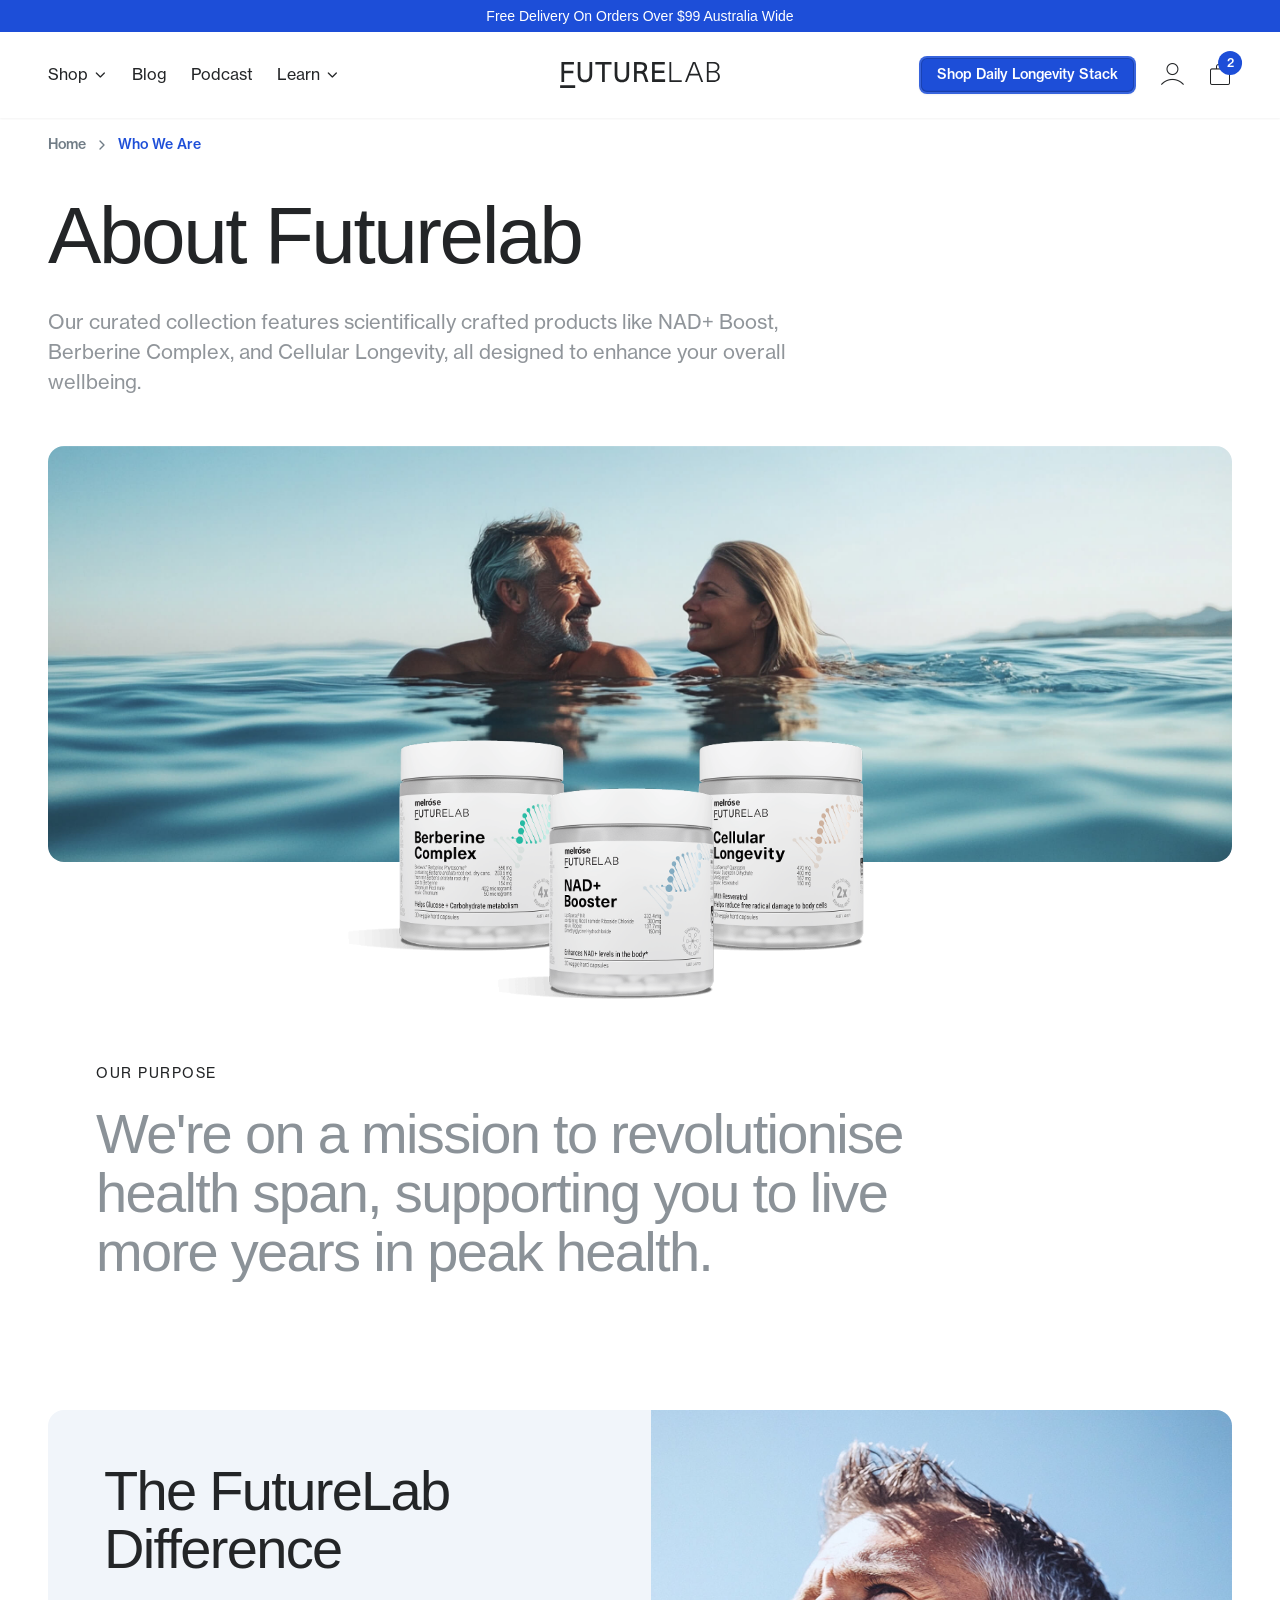
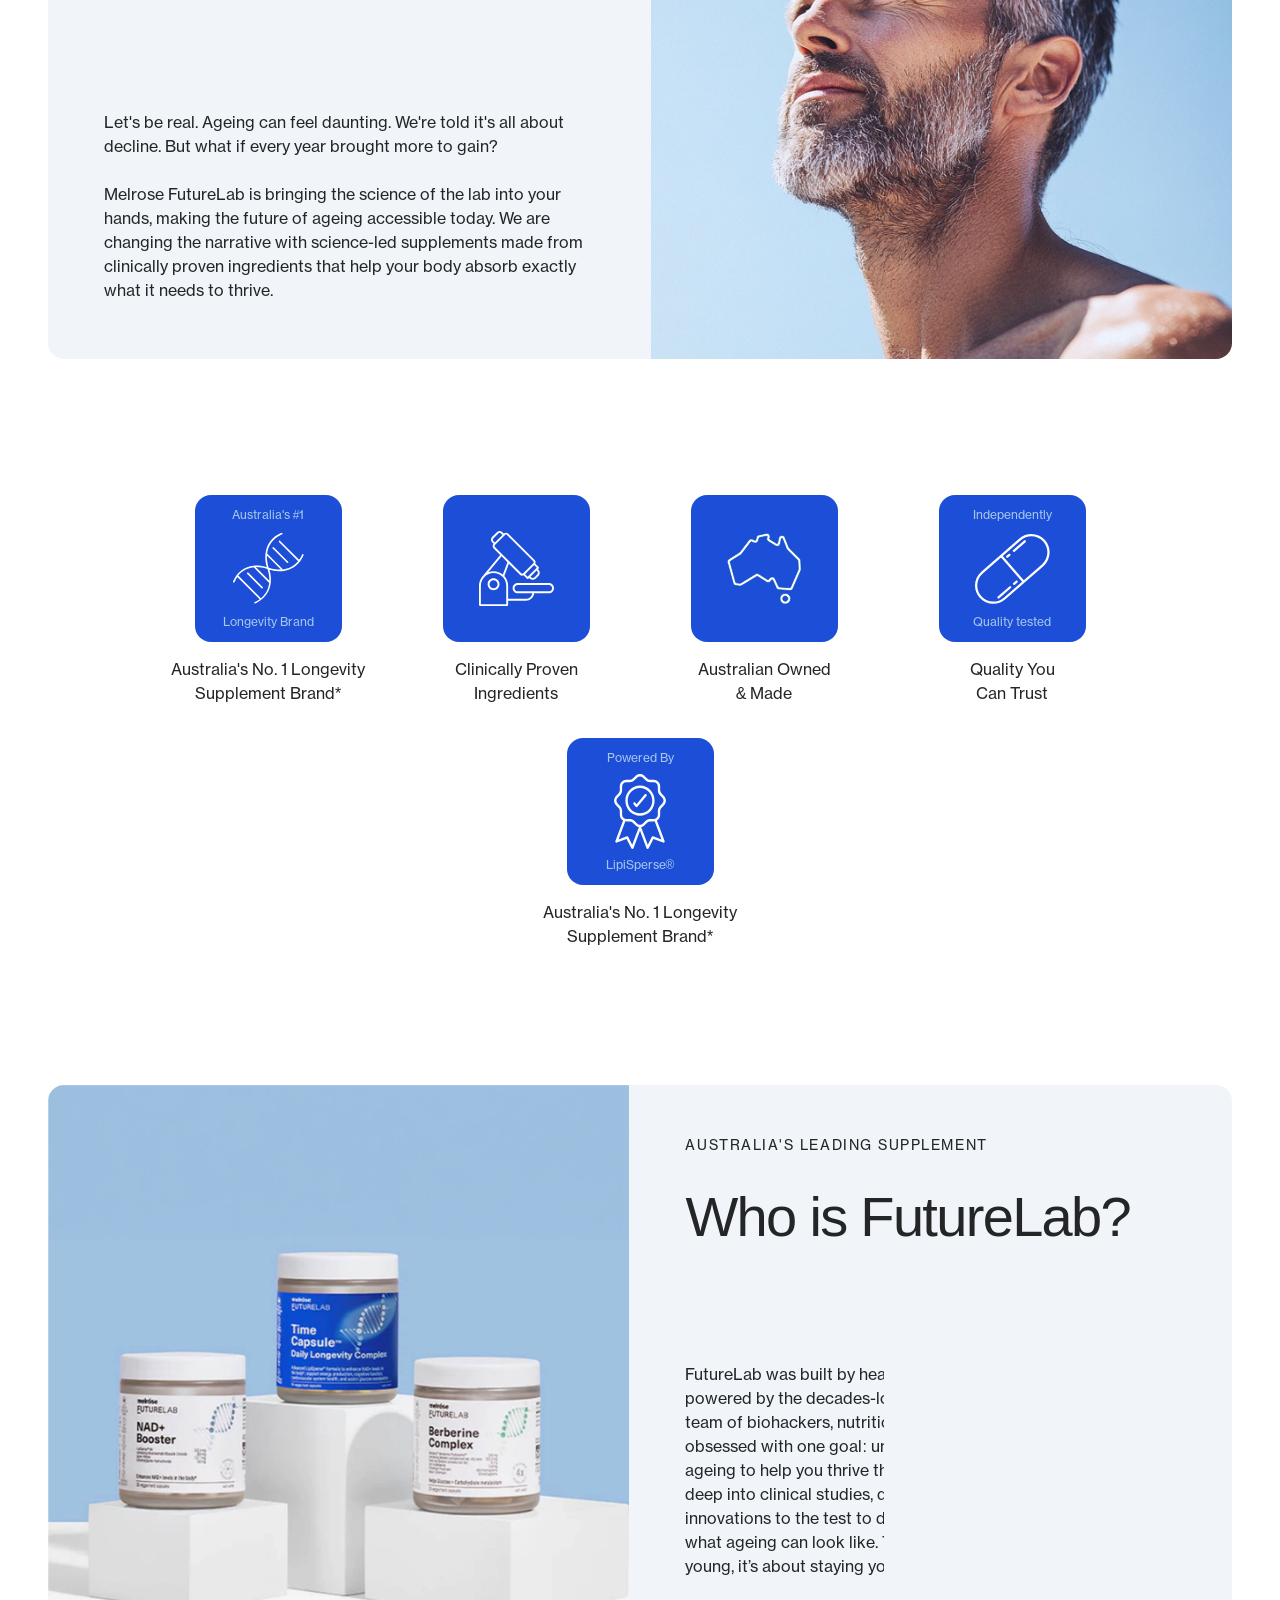
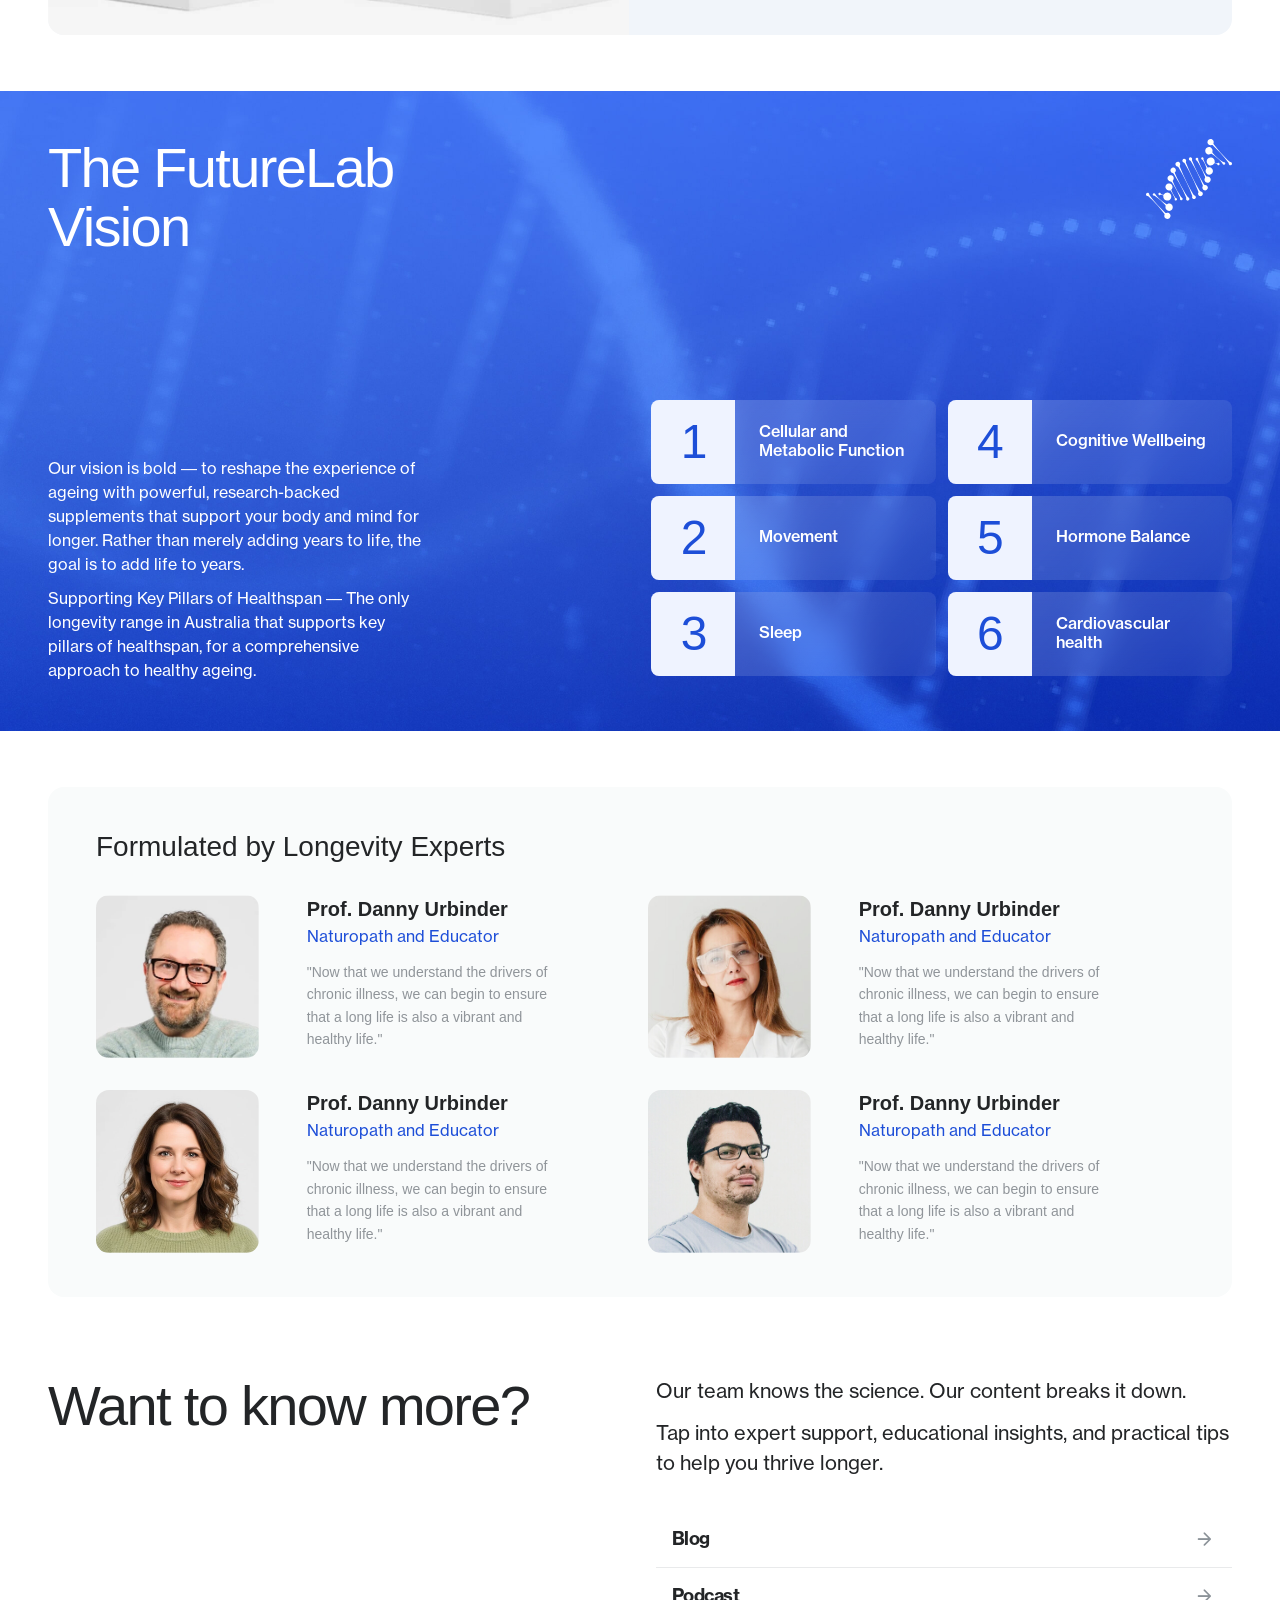
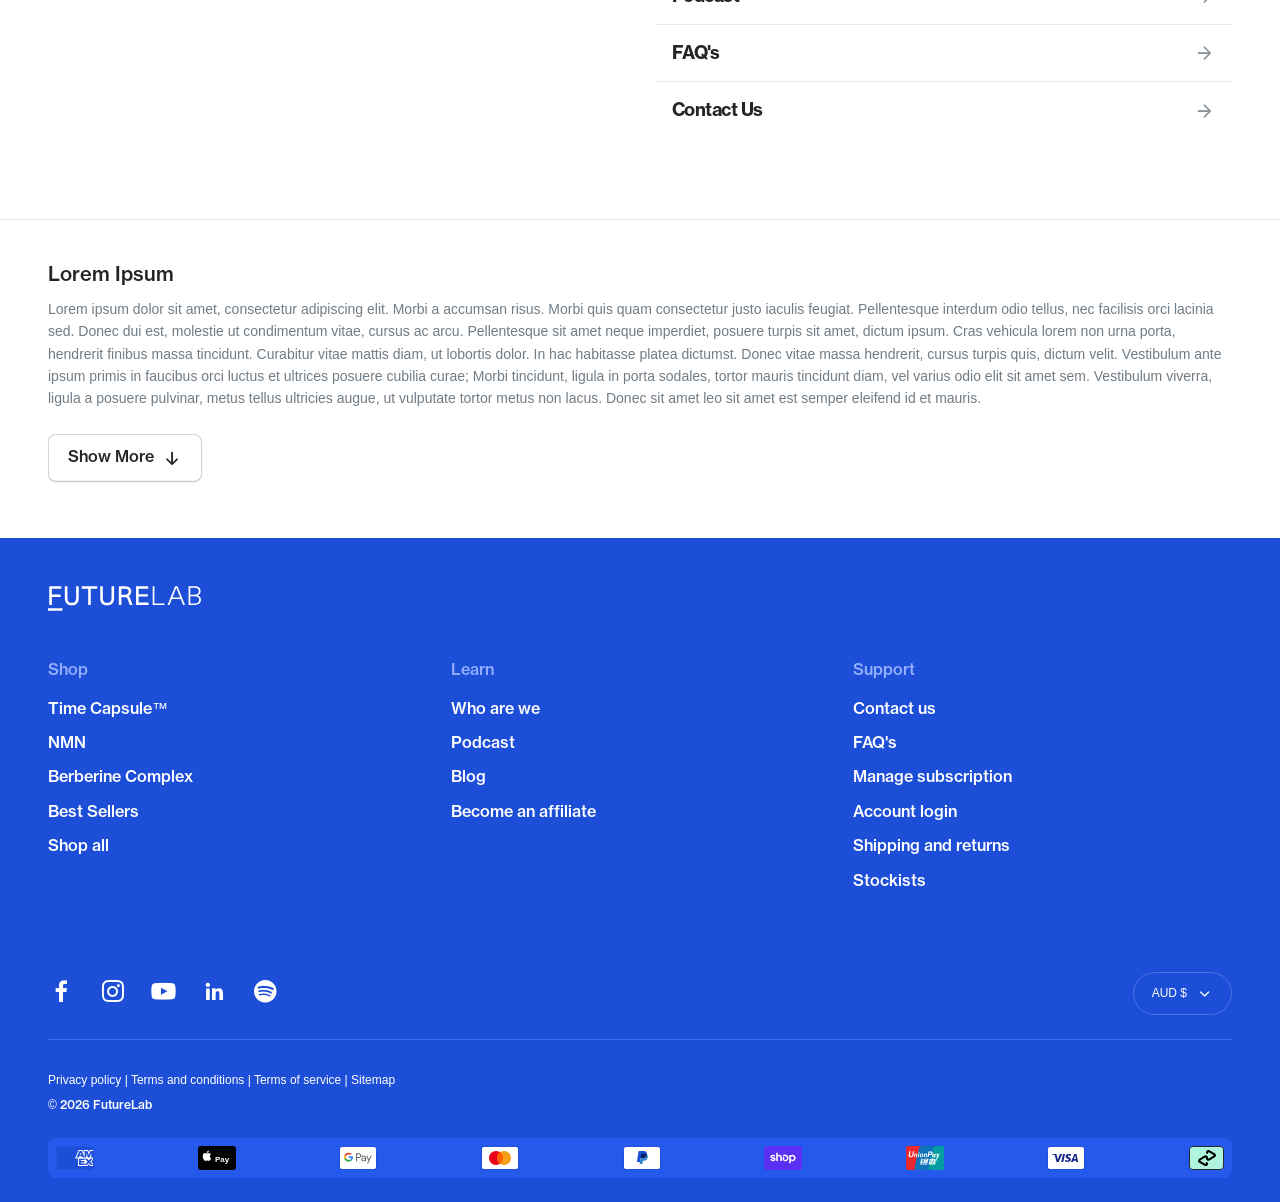
==== about.html @ 023dc756 "feat: initial release — FutureLab static site Co-Authored-By: Claude Opus 4.6 (1M context) <noreply@" ====
<!doctype html>
<html lang="en">
	<head>
		<meta charset="UTF-8" />
		<meta name="viewport" content="width=device-width, initial-scale=1.0" />
		<title>About FutureLab — Our Mission &amp; Vision</title>
		<meta name="description"
			content="Learn about FutureLab's mission to revolutionise health span through clinically proven longevity supplements. Meet our team of longevity experts." />
		<link rel="icon" href="./assets/images/favicon.svg" type="image/x-icon" />
		<link rel="preload" href="assets/fonts/neuehaasgrottext-55roman-trial.otf" as="font" type="font/otf" crossorigin />
		<link rel="preload" href="assets/fonts/neuehaasgrottext-65medium-trial.otf" as="font" type="font/otf" crossorigin />
		<link rel="preload" href="assets/fonts/neuehaasgrottext-75bold-trial.otf" as="font" type="font/otf" crossorigin />
		<link rel="preconnect" href="https://fonts.googleapis.com" />
		<link rel="preconnect" href="https://fonts.gstatic.com" crossorigin />
		<link href="https://fonts.googleapis.com/css2?family=BDO+Grotesk:wght@400;600&family=Manrope:wght@700&display=swap"
			rel="stylesheet" />
		<link rel="stylesheet" href="./assets/css/slick.css" />
		<link rel="stylesheet" href="./assets/fonts/icomoon/style.css">
		<link rel="stylesheet" href="./assets/css/style.css" />
	</head>
	<body>
		<a href="#main-content" class="skip-link">Skip to main content</a>

		<!-- ========== PROMO BAR ========== -->
		<div class="promo-bar" role="banner"><div class="container"><div class="content"><div class="carousel" data-time="3000">
			<div class="item"><p>Free Delivery On Orders Over $99 Australia Wide</p></div><div class="item"><p>Subscribe &amp; Save up to 20%</p></div><div class="item"><p>Australia's No.1 Longevity Supplement Brand*</p></div><div class="item"><p>Australian Made &amp; Owned. TGA Listed.</p></div>
		</div></div></div></div>

		<!-- ========== HEADER ========== -->
		<header class="header">
			<div class="container">
				<div class="content">
					<div class="header__left">
						<a href="#" class="header__nav-item desktop-only" data-shop-toggle aria-expanded="false">Shop <span
								class="iconfont icon-chevron-down-nav header__nav-icon" aria-hidden="true"></span></a>
						<button class="header__icon header__burger mobile-only" data-shop-toggle aria-label="Open menu"
							aria-expanded="false">
							<span class="burger-line burger-line--top"></span>
							<span class="burger-line burger-line--mid"></span>
							<span class="burger-line burger-line--bot"></span>
						</button>
						<nav class="header__nav desktop-only" aria-label="Main navigation">
							<a href="blogs.html" class="header__nav-item">Blog</a>
							<a href="#" class="header__nav-item">Podcast</a>
							<div class="header__nav-item header__nav-dropdown" data-sub-toggle>Learn <span
									class="iconfont icon-chevron-down-nav header__nav-icon" aria-hidden="true"></span>
								<div class="header__dropdown">
									<a href="#" class="header__dropdown-item">FAQ's</a>
									<a href="contact.html" class="header__dropdown-item">Contact Us</a>
								</div>
							</div>
						</nav>
					</div>
					<a href="/" class="header__logo" aria-label="FutureLab Home">
						<img src="./assets/images/logo-futurelab.svg" alt="FutureLab" />
					</a>
					<div class="header__controls">
						<a href="#" class="btn btn--neon-tide header__cta desktop-only">Shop Daily Longevity Stack</a>
						<a href="#" class="header__icon header__login desktop-only" aria-label="Account">
							<span class="iconfont icon-user" aria-hidden="true"></span>
						</a>
						<a href="#" class="header__icon header__cart" aria-label="Cart">
							<span class="iconfont icon-shopping-bag" aria-hidden="true"></span>
							<div class="header__cart-count">
								<cart-count class="count-bubble">2</cart-count>
							</div>
						</a>
					</div>
				</div>
			</div>
		</header>


		<!-- ========== NAV MENU ========== -->
		<div class="nav-menu" id="nav-menu">
			<div class="nav-menu__mask"></div>
			<div class="nav-menu__body" data-lenis-prevent>
				<div class="nav-menu__panel nav-menu__panel--l1">
					<div class="nav-menu__panel-close desktop-only">
						<button class="nav-menu__close" aria-label="Close menu"><svg width="24" height="24" viewBox="0 0 24 24"
								fill="none">
								<path d="M18 6L6 18M6 6l12 12" stroke="#232527" stroke-width="1.5" stroke-linecap="round"
									stroke-linejoin="round" />
							</svg></button>
					</div>
					<div class="nav-menu__cards">
						<a href="product-detail.html" class="nav-menu__card nav-menu__card--dark bg-navy">
							<div class="nav-menu__card-copy">
								<h3 class="nav-menu__card-title">Daily Longevity Stack</h3>
								<p class="nav-menu__card-desc">The All-In-One Longevity Formula</p>
								<span class="badge badge--tag nav-menu__card-badge">New</span>
							</div>
							<div class="img img--bg">
								<div class="img-box">
									<img src="./assets/images/feature-panel2-bg.jpg" alt="" class="nav-menu__card-img" />
								</div>
							</div>
						</a>
						<a href="#" class="nav-menu__card bg-cloud">
							<div class="nav-menu__card-copy">
								<h3 class="nav-menu__card-title">NMN</h3>
								<p class="nav-menu__card-desc">Cellular Energy Support</p>
							</div>
							<div class="img img--bg">
								<div class="img-box">
									<img src="./assets/images/product-nmn-500.webp" alt="" class="nav-menu__card-img" />
								</div>
							</div>
						</a>
						<a href="#" class="nav-menu__card bg-cloud">
							<div class="nav-menu__card-copy">
								<h3 class="nav-menu__card-title">Time Capsule™</h3>
								<p class="nav-menu__card-desc">The All-In-One Longevity Formula</p>
							</div>
							<div class="img img--bg">
								<div class="img-box">
									<img src="./assets/images/product-time-capsule.webp" alt="" class="nav-menu__card-img" />
								</div>
							</div>
						</a>
						<a href="#" class="nav-menu__card bg-cloud">
							<div class="nav-menu__card-copy">
								<h3 class="nav-menu__card-title">Berberine Complex</h3>
								<p class="nav-menu__card-desc">Bioavailable Metabolism Support</p>
							</div>
							<div class="img img--bg">
								<div class="img-box">
									<img src="./assets/images/product-berberine.webp" alt="" class="nav-menu__card-img" />
								</div>
							</div>
						</a>
					</div>
					<div class="nav-menu__links">
						<a href="products.html" class="nav-menu__link"><span class="nav-menu__link-text">Shop All</span><span
								class="nav-menu__link-arrow"><span class="iconfont icon-arrow-right" aria-hidden="true"></span></span></a>
						<a href="#" class="nav-menu__link"><span class="nav-menu__link-text">Best Sellers</span><span
								class="nav-menu__link-arrow"><span class="iconfont icon-arrow-right" aria-hidden="true"></span></span></a>
						<a href="#" class="nav-menu__link"><span class="nav-menu__link-text">Shop by Health Goal</span><span
								class="nav-menu__link-arrow"><span class="iconfont icon-arrow-right" aria-hidden="true"></span></span></a>
						<a href="#" class="nav-menu__link"><span class="nav-menu__link-text">Shop by Ingredient</span><span
								class="nav-menu__link-arrow"><span class="iconfont icon-arrow-right" aria-hidden="true"></span></span></a>
						<div class="nav-menu__link" data-submenu-toggle>
							<span class="nav-menu__link-text">Learn More</span><span class="nav-menu__link-arrow"><span
									class="iconfont icon-arrow-right" aria-hidden="true"></span></span>
							<div class="nav-menu__panel nav-menu__panel--l2">
								<div class="nav-menu__back">
									<button class="nav-menu__link" data-menu-back aria-label="Back to menu"><span
											class="iconfont icon-arrow-left"></span> Learn
										More</button>
								</div>
								<div class="nav-menu__l2-links">
									<a href="about.html" class="nav-menu__link"><span class="nav-menu__link-text">Who We Are</span></a>
									<a href="blogs.html" class="nav-menu__link"><span class="nav-menu__link-text">Blog</span></a>
									<a href="#" class="nav-menu__link"><span class="nav-menu__link-text">Podcast</span></a>
									<a href="#" class="nav-menu__link"><span class="nav-menu__link-text">FAQ's</span></a>
									<a href="contact.html" class="nav-menu__link"><span class="nav-menu__link-text">Contact Us</span></a>
								</div>
							</div>
						</div>
					</div>
					<div class="nav-menu__footer">
						<a href="#" class="nav-menu__social" aria-label="Facebook"><span class="iconfont icon-social-facebook"
								aria-hidden="true"></span></a>
						<a href="#" class="nav-menu__social" aria-label="Instagram"><span class="iconfont icon-social-instagram"
								aria-hidden="true"></span></a>
						<a href="#" class="nav-menu__social" aria-label="YouTube"><span class="iconfont icon-social-youtube"
								aria-hidden="true"></span></a>
						<a href="#" class="nav-menu__social" aria-label="LinkedIn"><span class="iconfont icon-social-linkedin"
								aria-hidden="true"></span></a>
						<a href="#" class="nav-menu__social" aria-label="Spotify"><span class="iconfont icon-social-spotify"
								aria-hidden="true"></span></a>
						<a href="#" class="nav-menu__signin btn btn--neon-tide mobile-only"><span class="iconfont icon-user"
								aria-hidden="true"></span>Sign In</a>
					</div>
				</div>
			</div>
		</div>

		<main id="main-content" class="section-nogap">
			<!-- ========== BREADCRUMB ========== -->
			<nav class="breadcrumb" aria-label="Breadcrumb">
				<div class="container">
					<div class="content">
						<ol class="breadcrumb__list">
							<li class="breadcrumb__item"><a href="/">Home</a></li>
							<li class="breadcrumb__item breadcrumb__item--active">Who We Are</li>
						</ol>
					</div>
				</div>
			</nav>

			<!-- ========== PAGE HEADER ========== -->
			<section class="page-header section--has-bg">
				<div class="container">
					<div class="content">
						<h1 class="page-header__title">About Futurelab</h1>
						<p class="page-header__description">
							Our curated collection features scientifically crafted products like NAD+ Boost, Berberine Complex, and
							Cellular Longevity, all designed to enhance your overall wellbeing.
						</p>
					</div>
				</div>
			</section>

			<!-- ========== HERO IMAGE ========== -->
			<section class="block-about-hero section--has-bg">
				<div class="container">
					<div class="content wowo fadeIn">
						<div class="img block-about-hero__image">
							<div class="img-box">
								<img src="./assets/images/hero-swimming.jpg" alt="Couple enjoying active lifestyle" />
							</div>
						</div>
						<div class="block-about-hero__products">
							<img src="./assets/images/product-berberine-fop.png" alt="Berberine Complex"
								class="block-about-hero__product" loading="lazy" />
							<img src="./assets/images/product-nad-fop.png" alt="NAD+ Booster"
								class="block-about-hero__product block-about-hero__product--center" loading="lazy" />
							<img src="./assets/images/product-cellular-fop.png" alt="Cellular Longevity"
								class="block-about-hero__product" loading="lazy" />
						</div>
					</div>
				</div>
			</section>

			<!-- ========== BIG STATEMENT ========== -->
			<section class="block-statement section--has-bg">
				<div class="container">
					<div class="content bg-white">
						<div class="block-statement__content wowo fadeInUp">
							<p class="block-statement__overline">Our Purpose</p>
							<p class="block-statement__text">We're on a mission to revolutionise health span, supporting you to live
								more years in peak health.</p>
						</div>
					</div>
				</div>
			</section>

			<!-- ========== TEXT + IMAGE ========== -->
			<section class="block-text-image section--has-bg">
				<div class="container">
					<div class="content bg-cloud wowo fadeInUp">
						<div class="img block-text-image__image">
							<div class="img-box">
								<img src="./assets/images/about-image-1.jpg" alt="FutureLab products" loading="lazy" />
							</div>
						</div>
						<div class="block-text-image__text">
							<div class="block-text-image__header">
								<h2 class="block-text-image__title">The FutureLab Difference</h2>
							</div>
							<div class="block-text-image__body">
								<p>Let's be real. Ageing can feel daunting. We're told it's all about decline. But what if every year
									brought more to gain?</p>
								<p>Melrose FutureLab is bringing the science of the lab into your hands, making the future of ageing
									accessible today. We are changing the narrative with science-led supplements made from clinically
									proven ingredients that help your body absorb exactly what it needs to thrive.</p>
							</div>
						</div>
					</div>
				</div>
			</section>

			<!-- ========== USPs ========== -->
			<section class="block-usps section--has-bg" aria-label="Brand benefits">
				<div class="container">
					<div class="content">
						<div class="block-usps__item wowo fadeIn">
							<div class="block-usps__icon">
								<span class="block-usps__icon-label-top">Australia's #1</span>
								<img src="./assets/images/icons/usp-dna-helix.svg" alt="" />
								<span class="block-usps__icon-label-bottom">Longevity Brand</span>
							</div>
							<p class="block-usps__label">Australia's No. 1 Longevity Supplement Brand*</p>
						</div>
						<div class="block-usps__item wowo fadeIn delay-in-1">
							<div class="block-usps__icon">
								<img src="./assets/images/icons/usp-clinically-proven.svg" alt="" />
							</div>
							<p class="block-usps__label">Clinically Proven<br />Ingredients</p>
						</div>
						<div class="block-usps__item wowo fadeIn delay-in-2">
							<div class="block-usps__icon">
								<img src="./assets/images/icons/usp-australia-map.svg" alt="" />
							</div>
							<p class="block-usps__label">Australian Owned<br />&amp; Made</p>
						</div>
						<div class="block-usps__item wowo fadeIn delay-in-3">
							<div class="block-usps__icon">
								<span class="block-usps__icon-label-top">Independently</span>
								<img src="./assets/images/icons/usp-capsule.svg" alt="" />
								<span class="block-usps__icon-label-bottom">Quality tested</span>
							</div>
							<p class="block-usps__label">Quality You<br />Can Trust</p>
						</div>
						<div class="block-usps__item wowo fadeIn delay-in-4">
							<div class="block-usps__icon">
								<span class="block-usps__icon-label-top">Powered By</span>
								<img src="./assets/images/icons/usp-lipisperse.svg" alt="" />
								<span class="block-usps__icon-label-bottom">LipiSperse&reg;</span>
							</div>
							<p class="block-usps__label">Australia's No. 1 Longevity Supplement Brand*</p>
						</div>
					</div>
				</div>
			</section>

			<!-- ========== TEXT + IMAGE (REVERSE) ========== -->
			<section class="block-text-image block-text-image--reverse section--has-bg">
				<div class="container">
					<div class="content bg-cloud wowo fadeInUp">
						<div class="img block-text-image__image" style="background-color: #fafafa">
							<div class="img-box">
								<img src="./assets/images/about-image-2.jpg" alt="FutureLab lifestyle" loading="lazy"
									style="mix-blend-mode: multiply" />
							</div>
						</div>
						<div class="block-text-image__text">
							<div class="block-text-image__header">
								<p class="block-text-image__overline">Australia's leading supplement</p>
								<h2 class="block-text-image__title">Who is FutureLab?</h2>
							</div>
							<div class="block-text-image__body">
								<p>FutureLab was built by health optimisers, for health optimisers, powered by the decades-long legacy
									of Melrose Health. We’re a team of biohackers, nutritional scientists and longevity experts obsessed
									with one goal: uncovering the science behind healthy ageing to help you thrive through every stage of
									life. We’ve dived deep into clinical studies, dissected emerging research, and put innovations to the
									test to develop products that help you redefine what ageing can look like. The future of ageing isn’t
									about staying young, it’s about staying you, at your best.</p>
							</div>
						</div>
					</div>
				</div>
			</section>

			<!-- ========== VISION ========== -->
			<section class="block-vision section--has-bg" aria-label="The FutureLab Vision">
				<div class="img img--bg">
					<div class="img-box">
						<img src="./assets/images/vision-bg-texture.jpg" alt="" aria-hidden="true" />
					</div>
				</div>
				<div class="container">
					<div class="content">
						<span class="img img--decorative block-vision__helix"><img src="./assets/images/vision-helix.svg"
								alt="" /></span>
						<div class="block-vision__text wowo fadeInUp">
							<h2 class="block-vision__title">The FutureLab Vision</h2>
							<div class="block-vision__description">
								<p>Our vision is bold &mdash; to reshape the experience of ageing with powerful, research-backed
									supplements that support your body and mind for longer. Rather than merely adding years to life, the
									goal is to add life to years.</p>
								<p>Supporting Key Pillars of Healthspan &mdash; The only longevity range in Australia that supports key
									pillars of healthspan, for a comprehensive approach to healthy ageing.</p>
							</div>
						</div>
						<div class="block-vision__cards">
							<div class="block-vision__card wowo fadeIn">
								<div class="block-vision__number">1</div>
								<h3 class="block-vision__card-title">Cellular and Metabolic Function</h3>
							</div>
							<div class="block-vision__card wowo fadeIn delay-in-1">
								<div class="block-vision__number">2</div>
								<h3 class="block-vision__card-title">Movement</h3>
							</div>
							<div class="block-vision__card wowo fadeIn delay-in-2">
								<div class="block-vision__number">3</div>
								<h3 class="block-vision__card-title">Sleep</h3>
							</div>
							<div class="block-vision__card wowo fadeIn delay-in-3">
								<div class="block-vision__number">4</div>
								<h3 class="block-vision__card-title">Cognitive Wellbeing</h3>
							</div>
							<div class="block-vision__card wowo fadeIn delay-in-4">
								<div class="block-vision__number">5</div>
								<h3 class="block-vision__card-title">Hormone Balance</h3>
							</div>
							<div class="block-vision__card wowo fadeIn delay-in-5">
								<div class="block-vision__number">6</div>
								<h3 class="block-vision__card-title">Cardiovascular health</h3>
							</div>
						</div>
					</div>
				</div>
			</section>

			<!-- ========== EXPERTS ========== -->
			<section class="block-experts section--has-bg" aria-label="Longevity experts">
				<div class="container">
					<div class="content bg-cloud-alt wowo fadeInUp">
						<h2 class="block-experts__title">Formulated by Longevity Experts</h2>
						<div class="block-experts__thumbs">
							<button class="block-experts__thumb is-active" data-expert="0"><img src="./assets/images/expert-1.jpg"
									alt="Prof. Danny Urbinder" /></button>
							<button class="block-experts__thumb" data-expert="1"><img src="./assets/images/expert-2.jpg"
									alt="Prof. Danny Urbinder" /></button>
							<button class="block-experts__thumb" data-expert="2"><img src="./assets/images/expert-3.jpg"
									alt="Prof. Danny Urbinder" /></button>
							<button class="block-experts__thumb" data-expert="3"><img src="./assets/images/expert-4.jpg"
									alt="Prof. Danny Urbinder" /></button>
						</div>
						<div class="listings listings--testimonials">
							<div class="item card--testimonial is-active">
								<div class="img card__avatar">
									<div class="img-box"><img src="./assets/images/expert-1.jpg" alt="Prof. Danny Urbinder"
											loading="lazy" /></div>
								</div>
								<div class="card__info">
									<h3 class="card__name">Prof. Danny Urbinder</h3>
									<p class="card__role">Naturopath and Educator</p>
									<p class="card__quote">"Now that we understand the drivers of chronic illness, we can begin to ensure
										that a long life is also a vibrant and healthy life."</p>
								</div>
							</div>
							<div class="item card--testimonial">
								<div class="img card__avatar">
									<div class="img-box"><img src="./assets/images/expert-2.jpg" alt="Prof. Danny Urbinder"
											loading="lazy" /></div>
								</div>
								<div class="card__info">
									<h3 class="card__name">Prof. Danny Urbinder</h3>
									<p class="card__role">Naturopath and Educator</p>
									<p class="card__quote">"Now that we understand the drivers of chronic illness, we can begin to ensure
										that a long life is also a vibrant and healthy life."</p>
								</div>
							</div>
							<div class="item card--testimonial">
								<div class="img card__avatar">
									<div class="img-box"><img src="./assets/images/expert-3.jpg" alt="Prof. Danny Urbinder"
											loading="lazy" /></div>
								</div>
								<div class="card__info">
									<h3 class="card__name">Prof. Danny Urbinder</h3>
									<p class="card__role">Naturopath and Educator</p>
									<p class="card__quote">"Now that we understand the drivers of chronic illness, we can begin to ensure
										that a long life is also a vibrant and healthy life."</p>
								</div>
							</div>
							<div class="item card--testimonial">
								<div class="img card__avatar">
									<div class="img-box"><img src="./assets/images/expert-4.jpg" alt="Prof. Danny Urbinder"
											loading="lazy" /></div>
								</div>
								<div class="card__info">
									<h3 class="card__name">Prof. Danny Urbinder</h3>
									<p class="card__role">Naturopath and Educator</p>
									<p class="card__quote">"Now that we understand the drivers of chronic illness, we can begin to ensure
										that a long life is also a vibrant and healthy life."</p>
								</div>
							</div>
						</div>
						<div class="block-experts__portrait">
							<div class="img">
								<div class="img-box"><img src="./assets/images/expert-1.jpg" alt="Prof. Danny Urbinder"
										loading="lazy" /></div>
							</div>
						</div>
					</div>
				</div>
			</section>

			<!-- ========== CTA ========== -->
			<section class="block-cta section--has-bg">
				<div class="container">
					<div class="content wowo fadeInUp">
						<h2 class="block-cta__title">Want to know more?</h2>
						<div class="block-cta__right">
							<div class="block-cta__description">
								<p>Our team knows the science. Our content breaks it down.</p>
								<p>Tap into expert support, educational insights, and practical tips to help you thrive longer.</p>
							</div>
							<ul class="block-cta__links">
								<li class="block-cta__link-item">
									<a href="blogs.html">
										Blog
										<span class="iconfont icon-arrow-right" aria-hidden="true"></span>
									</a>
								</li>
								<li class="block-cta__link-item">
									<a href="#">
										Podcast
										<span class="iconfont icon-arrow-right" aria-hidden="true"></span>
									</a>
								</li>
								<li class="block-cta__link-item">
									<a href="#">
										FAQ's
										<span class="iconfont icon-arrow-right" aria-hidden="true"></span>
									</a>
								</li>
								<li class="block-cta__link-item">
									<a href="contact.html">
										Contact Us
										<span class="iconfont icon-arrow-right" aria-hidden="true"></span>
									</a>
								</li>
							</ul>
						</div>
					</div>
				</div>
			</section>

			<!-- ========== REFERENCES ========== -->
			<section class="block-seo-text">
				<div class="container">
					<div class="content wowo fadeInUp">
						<h2 class="block-seo-text__title">Lorem Ipsum</h2>
						<div class="block-seo-text__visible">
							<div class="text">
								<p>Lorem ipsum dolor sit amet, consectetur adipiscing elit. Morbi a accumsan risus. Morbi quis quam
									consectetur justo iaculis feugiat. Pellentesque interdum odio tellus, nec facilisis orci lacinia sed.
									Donec dui est, molestie ut condimentum vitae, cursus ac arcu. Pellentesque sit amet neque imperdiet,
									posuere turpis sit amet, dictum ipsum. Cras vehicula lorem non urna porta, hendrerit finibus massa
									tincidunt. Curabitur vitae mattis diam, ut lobortis dolor. In hac habitasse platea dictumst. Donec
									vitae massa hendrerit, cursus turpis quis, dictum velit. Vestibulum ante ipsum primis in faucibus orci
									luctus et ultrices posuere cubilia curae; Morbi tincidunt, ligula in porta sodales, tortor mauris
									tincidunt diam, vel varius odio elit sit amet sem. Vestibulum viverra, ligula a posuere pulvinar,
									metus tellus ultricies augue, ut vulputate tortor metus non lacus. Donec sit amet leo sit amet est
									semper eleifend id et mauris.</p>
							</div>
						</div>
						<div class="block-seo-text__hidden">
							<div class="text">
								<p>Each product is formulated using bioavailable ingredients backed by peer-reviewed research. We use
									LipiSperse&reg; technology to enhance absorption, ensuring you get the maximum benefit from every
									capsule. All products are Australian made and independently quality tested.</p>
								<p>Whether you're looking to boost cellular energy with NAD+ precursors, support metabolic health, or
									take a comprehensive approach to longevity, FutureLab has a solution designed for your goals.
									Subscribe and save 20% on all products with free shipping Australia-wide.</p>
							</div>
						</div>
						<button class="block-seo-text__toggle">
							Show More
							<span class="iconfont icon-arrow-narrow-down" aria-hidden="true"></span>
						</button>
					</div>
				</div>
			</section>
		</main>

		<!-- ========== FOOTER ========== -->
		<footer class="footer" role="contentinfo">
			<div class="container">
				<div class="content">
					<div class="footer__top">
						<div class="footer__left">
							<div class="footer__brand">
								<img src="./assets/images/logo-futurelab-white.svg" alt="FutureLab" class="footer__logo" />
							</div>
						</div>
						<div class="footer__right">
							<div class="footer__content">
								<nav>
									<ul class="footer__nav">
										<li class="footer__column">
											<a class="footer__column-title" href="#">Shop</a>
											<ul class="footer__list">
												<li class="footer__item"><a href="#" class="footer__link">Time Capsule&trade;</a></li>
												<li class="footer__item"><a href="#" class="footer__link">NMN</a></li>
												<li class="footer__item"><a href="#" class="footer__link">Berberine Complex</a></li>
												<li class="footer__item"><a href="#" class="footer__link">Best Sellers</a></li>
												<li class="footer__item"><a href="#" class="footer__link">Shop all</a></li>
											</ul>
										</li>
										<li class="footer__column">
											<a class="footer__column-title" href="#">Learn</a>
											<ul class="footer__list">
												<li class="footer__item"><a href="#" class="footer__link">Who are we</a></li>
												<li class="footer__item"><a href="#" class="footer__link">Podcast</a></li>
												<li class="footer__item"><a href="#" class="footer__link">Blog</a></li>
												<li class="footer__item"><a href="#" class="footer__link">Become an affiliate</a></li>
											</ul>
										</li>
										<li class="footer__column">
											<a class="footer__column-title" href="#">Support</a>
											<ul class="footer__list">
												<li class="footer__item"><a href="#" class="footer__link">Contact us</a></li>
												<li class="footer__item"><a href="#" class="footer__link">FAQ's</a></li>
												<li class="footer__item"><a href="#" class="footer__link">Manage subscription</a></li>
												<li class="footer__item"><a href="#" class="footer__link">Account login</a></li>
												<li class="footer__item"><a href="#" class="footer__link">Shipping and returns</a></li>
												<li class="footer__item"><a href="#" class="footer__link">Stockists</a></li>
											</ul>
										</li>
									</ul>
								</nav>
								<div class="footer__social">
									<a href="#" title="Facebook" aria-label="Facebook"><span
											class="iconfont icon-social-facebook footer__social-icon" aria-hidden="true"></span></a>
									<a href="#" title="Instagram" aria-label="Instagram"><span
											class="iconfont icon-social-instagram footer__social-icon" aria-hidden="true"></span></a>
									<a href="#" title="YouTube" aria-label="YouTube"><span class="iconfont icon-social-youtube footer__social-icon"
											aria-hidden="true"></span></a>
									<a href="#" title="LinkedIn" aria-label="LinkedIn"><span
											class="iconfont icon-social-linkedin footer__social-icon" aria-hidden="true"></span></a>
									<a href="#" title="Spotify" aria-label="Spotify"><span class="iconfont icon-social-spotify footer__social-icon"
											aria-hidden="true"></span></a>
								</div>
								<div class="dropdown dropdown--footer">
									<button class="dropdown__toggle">
										<span>AUD $</span>
										<span class="iconfont icon-chevron-down" aria-hidden="true"></span>
									</button>
									<ul class="dropdown__menu">
										<li class="dropdown__item is-selected">AUD $</li>
										<li class="dropdown__item">USD $</li>
										<li class="dropdown__item">EUR &euro;</li>
										<li class="dropdown__item">GBP &pound;</li>
									</ul>
								</div>
							</div>
						</div>
					</div>
					<div class="footer__bottom">
						<div class="footer__left">
							<p class="footer__legal">
								<a href="#">Privacy policy</a> | <a href="#">Terms and conditions</a> | <a href="#">Terms of service</a>
								| <a href="#">Sitemap</a>
							</p>
						</div>
						<div class="footer__right">
							<p class="footer__copyright">&copy; 2026 FutureLab</p>
							<div class="footer__payments">
								<img src="./assets/images/icons/pay-amex.svg" alt="American Express" />
								<img src="./assets/images/icons/pay-applepay.svg" alt="Apple Pay" />
								<img src="./assets/images/icons/pay-googlepay.svg" alt="Google Pay" />
								<img src="./assets/images/icons/pay-mastercard.svg" alt="Mastercard" />
								<img src="./assets/images/icons/pay-paypal.svg" alt="PayPal" />
								<img src="./assets/images/icons/pay-shoppay.svg" alt="Shop Pay" />
								<img src="./assets/images/icons/pay-unionpay.svg" alt="Union Pay" />
								<img src="./assets/images/icons/pay-visa.svg" alt="Visa" />
								<img src="./assets/images/icons/pay-afterpay.svg" alt="Afterpay" />
							</div>
						</div>
					</div>
				</div>
			</div>
		</footer>

		<!-- Video Lightbox -->
		<div class="video-lightbox">
			<div class="video-lightbox__box">
				<button class="video-lightbox__close" aria-label="Close video"></button>
				<div class="video-lightbox__content"></div>
			</div>
		</div>

		<script src="https://code.jquery.com/jquery-3.7.1.min.js"></script>
		<script src="./assets/js/vendors/slick.min.js"></script>
		<script src="./assets/js/vendors/marquee3k.min.js"></script>
		<script src="./assets/js/vendors/lenis.min.js"></script>
		<script src="./assets/js/vendors/countUp.umd.js"></script>
		<script src="./assets/js/main.js"></script>
	</body>
</html>
---- assets/fonts/icomoon/style.css ----
@font-face {
  font-family: 'icomoon';
  src:  url('fonts/icomoon.eot?lm6i0s');
  src:  url('fonts/icomoon.eot?lm6i0s#iefix') format('embedded-opentype'),
    url('fonts/icomoon.ttf?lm6i0s') format('truetype'),
    url('fonts/icomoon.woff?lm6i0s') format('woff'),
    url('fonts/icomoon.svg?lm6i0s#icomoon') format('svg');
  font-weight: normal;
  font-style: normal;
  font-display: block;
}

[class^="icon-"], [class*=" icon-"] {
  /* use !important to prevent issues with browser extensions that change fonts */
  font-family: 'icomoon' !important;
  speak: never;
  font-style: normal;
  font-weight: normal;
  font-variant: normal;
  text-transform: none;
  line-height: 1;

  /* Better Font Rendering =========== */
  -webkit-font-smoothing: antialiased;
  -moz-osx-font-smoothing: grayscale;
}

.icon-link:before {
  content: "\e900";
}
.icon-check-circle-skinny:before {
  content: "\e901";
}
.icon-check-circle:before {
  content: "\e902";
}
.icon-arrow-right-solid:before {
  content: "\e903";
}
.icon-arrow-left-solid:before {
  content: "\e904";
}
.icon-alert-circle:before {
  content: "\e905";
}
.icon-mail:before {
  content: "\e906";
}
.icon-social-youtube:before {
  content: "\e907";
}
.icon-social-spotify:before {
  content: "\e908";
}
.icon-user:before {
  content: "\e909";
}
.icon-star:before {
  content: "\e90a";
}
.icon-social-linkedin:before {
  content: "\e90b";
}
.icon-social-instagram:before {
  content: "\e90c";
}
.icon-social-facebook:before {
  content: "\e90d";
}
.icon-shopping-bag:before {
  content: "\e90e";
}
.icon-share-x:before {
  content: "\e90f";
}
.icon-share-linkedin:before {
  content: "\e910";
}
.icon-share-facebook:before {
  content: "\e911";
}
.icon-play:before {
  content: "\e912";
}
.icon-filter-lines:before {
  content: "\e913";
}
.icon-copy-link:before {
  content: "\e914";
}
.icon-chevron-right:before {
  content: "\e915";
}
.icon-chevron-left:before {
  content: "\e91c";
}
.icon-chevron-down:before {
  content: "\e916";
}
.icon-chevron-down-nav:before {
  content: "\e917";
}
.icon-arrow-up-right:before {
  content: "\e918";
}
.icon-arrow-right:before {
  content: "\e919";
}
.icon-arrow-narrow-down:before {
  content: "\e91a";
}
.icon-arrow-left:before {
  content: "\e91b";
}
---- assets/css/style.css ----
@keyframes fadeIn {
  from {
    opacity: 0;
  }
  to {
    opacity: 1;
  }
}
@keyframes fadeInUp {
  from {
    opacity: 0;
    transform: translate3d(0, 30px, 0);
  }
  to {
    opacity: 1;
    transform: translate3d(0, 0, 0);
  }
}
@keyframes fadeInLeft {
  from {
    opacity: 0;
    transform: translate3d(-30px, 0, 0);
  }
  to {
    opacity: 1;
    transform: none;
  }
}
@keyframes fadeInRight {
  from {
    opacity: 0;
    transform: translate3d(30px, 0, 0);
  }
  to {
    opacity: 1;
    transform: none;
  }
}
@keyframes zoomOut {
  from {
    opacity: 0;
    transform: scale(1.08);
  }
  to {
    opacity: 1;
    transform: scale(1);
  }
}
@keyframes loading {
  from {
    transform: rotate(0deg);
  }
  to {
    transform: rotate(360deg);
  }
}
html .wowo {
  opacity: 0;
}
html .wowo.animated {
  animation-duration: 1s;
  animation-fill-mode: both;
  visibility: visible;
}

.fadeIn.animated {
  animation-name: fadeIn;
}

.fadeInUp.animated {
  animation-name: fadeInUp;
}

.fadeInLeft.animated {
  animation-name: fadeInLeft;
}

.fadeInRight.animated {
  animation-name: fadeInRight;
}

.zoomOut.animated {
  animation-name: zoomOut;
}

.delay-in-1 {
  animation-delay: 0.1s;
}

.delay-in-2 {
  animation-delay: 0.2s;
}

.delay-in-3 {
  animation-delay: 0.3s;
}

.delay-in-4 {
  animation-delay: 0.4s;
}

.delay-in-5 {
  animation-delay: 0.5s;
}

.delay-in-6 {
  animation-delay: 0.6s;
}

.delay-in-7 {
  animation-delay: 0.7s;
}

.delay-in-8 {
  animation-delay: 0.8s;
}

.delay-in-9 {
  animation-delay: 0.9s;
}

.delay-in-10 {
  animation-delay: 1s;
}

.delay-in-11 {
  animation-delay: 1.1s;
}

.delay-in-12 {
  animation-delay: 1.2s;
}

.delay-in-13 {
  animation-delay: 1.3s;
}

.delay-in-14 {
  animation-delay: 1.4s;
}

.delay-in-15 {
  animation-delay: 1.5s;
}

.delay-in-16 {
  animation-delay: 1.6s;
}

.delay-in-17 {
  animation-delay: 1.7s;
}

.delay-in-18 {
  animation-delay: 1.8s;
}

.delay-in-19 {
  animation-delay: 1.9s;
}

.delay-in-20 {
  animation-delay: 2s;
}

.delay-in-21 {
  animation-delay: 2.1s;
}

.delay-in-22 {
  animation-delay: 2.2s;
}

.delay-in-23 {
  animation-delay: 2.3s;
}

.delay-in-24 {
  animation-delay: 2.4s;
}

.delay-in-25 {
  animation-delay: 2.5s;
}

.delay-in-26 {
  animation-delay: 2.6s;
}

.delay-in-27 {
  animation-delay: 2.7s;
}

.delay-in-28 {
  animation-delay: 2.8s;
}

.delay-in-29 {
  animation-delay: 2.9s;
}

.delay-in-30 {
  animation-delay: 3s;
}

*,
*::before,
*::after {
  box-sizing: border-box;
  margin: 0;
  padding: 0;
}

html {
  -moz-text-size-adjust: none;
  -webkit-text-size-adjust: none;
  text-size-adjust: none;
  scroll-behavior: smooth;
}

body {
  min-height: 100vh;
  line-height: 1.5;
  overflow-x: clip;
}

h1,
h2,
h3,
h4,
h5,
h6 {
  word-break: break-word;
  overflow-wrap: break-word;
  font-weight: normal;
}

p {
  overflow-wrap: break-word;
}

ul,
ol {
  list-style: none;
}

a {
  color: inherit;
  text-decoration: none;
  transition: opacity 0.3s ease, color 0.3s ease;
}
a [class*=icon-arrow] {
  transition: transform 0.2s ease;
}
a:hover .icon-arrow-right {
  transform: translateX(4px);
}
a:hover .icon-arrow-left {
  transform: translateX(-4px);
}
a:hover .icon-arrow-up-right {
  transform: translate(4px, -4px);
}

[class^=icon-],
[class*=" icon-"] {
  font-size: clamp(16px, 1.1111111111vw, 22.2222222222px);
}
@media (max-width: 1023px) {
  [class^=icon-],
  [class*=" icon-"] {
    font-size: 1rem;
  }
}

.icon-arrow-right,
.icon-arrow-left,
.icon-arrow-up-right {
  font-size: clamp(20px, 1.3888888889vw, 27.7777777778px);
  transition: transform 0.3s ease;
  flex-shrink: 0;
}

img,
picture,
video,
canvas,
svg {
  display: block;
  max-width: 100%;
}

input,
button,
textarea,
select {
  font: inherit;
  color: inherit;
}

button {
  cursor: pointer;
  background: none;
  border: none;
}

table {
  border-collapse: collapse;
}

.visually-hidden {
  position: absolute;
  width: 1px;
  height: 1px;
  padding: 0;
  margin: -1px;
  overflow: hidden;
  clip: rect(0, 0, 0, 0);
  white-space: nowrap;
  border: 0;
}

@font-face {
  font-family: "Neue Haas Grotesk Text";
  src: url("../fonts/neuehaasgrottext-55roman-trial.otf") format("opentype");
  font-weight: 400;
  font-style: normal;
  font-display: swap;
}
@font-face {
  font-family: "Neue Haas Grotesk Text";
  src: url("../fonts/neuehaasgrottext-65medium-trial.otf") format("opentype");
  font-weight: 500;
  font-style: normal;
  font-display: swap;
}
@font-face {
  font-family: "Neue Haas Grotesk Text";
  src: url("../fonts/neuehaasgrottext-75bold-trial.otf") format("opentype");
  font-weight: 700;
  font-style: normal;
  font-display: swap;
}
body {
  font-family: "Neue Haas Grotesk Text", sans-serif;
  font-size: clamp(16px, 1.1111111111vw, 22.2222222222px);
  font-weight: 400;
  line-height: 1.5;
  color: #232527;
  -webkit-font-smoothing: antialiased;
  -moz-osx-font-smoothing: grayscale;
  text-rendering: optimizeLegibility;
}
@media (max-width: 767px) {
  body {
    font-size: 14px;
    line-height: 1.5;
  }
}

h1,
.h1 {
  font-family: "BDO Grotesk", sans-serif;
  font-size: clamp(80px, 5.5555555556vw, 111.1111111111px);
  font-weight: 400;
  line-height: 1;
  letter-spacing: -2.4px;
}
@media (min-width: 1024px) and (max-width: 1279px) {
  h1,
  .h1 {
    font-size: 66px;
    letter-spacing: -2px;
  }
}
@media (max-width: 1023px) {
  h1,
  .h1 {
    font-size: 56px;
    letter-spacing: -1.68px;
  }
}
@media (max-width: 767px) {
  h1,
  .h1 {
    font-size: 36px;
    letter-spacing: -1.08px;
    line-height: 1.1;
  }
}

h2,
.h2 {
  font-family: "BDO Grotesk", sans-serif;
  font-size: clamp(48px, 3.3333333333vw, 66.6666666667px);
  font-weight: 400;
  line-height: 1;
  letter-spacing: -1.44px;
}
@media (max-width: 1023px) {
  h2,
  .h2 {
    font-size: 40px;
    letter-spacing: -1.2px;
  }
}
@media (max-width: 767px) {
  h2,
  .h2 {
    font-size: 32px;
    letter-spacing: -0.96px;
    line-height: 1.2;
  }
}

h3,
.h3 {
  font-family: "BDO Grotesk", sans-serif;
  font-size: clamp(40px, 2.7777777778vw, 55.5555555556px);
  font-weight: 400;
  line-height: 1.1;
  letter-spacing: -0.8px;
}
@media (max-width: 1023px) {
  h3,
  .h3 {
    font-size: 32px;
    letter-spacing: -0.64px;
  }
}
@media (max-width: 767px) {
  h3,
  .h3 {
    font-size: 28px;
    letter-spacing: 0;
    line-height: 1.15;
  }
}

h4,
.h4 {
  font-family: "BDO Grotesk", sans-serif;
  font-size: clamp(28px, 1.9444444444vw, 38.8888888889px);
  font-weight: 400;
  line-height: 1.15;
}
@media (max-width: 1023px) {
  h4,
  .h4 {
    font-size: 26px;
  }
}
@media (max-width: 767px) {
  h4,
  .h4 {
    font-size: 24px;
    line-height: 1.2;
  }
}

h5,
.h5 {
  font-family: "BDO Grotesk", sans-serif;
  font-size: clamp(20px, 1.3888888889vw, 27.7777777778px);
  font-weight: 600;
  line-height: 1.2;
}
@media (max-width: 1023px) {
  h5,
  .h5 {
    font-size: 18px;
  }
}
@media (max-width: 767px) {
  h5,
  .h5 {
    font-size: 18px;
    line-height: 1.3;
  }
}

h6,
.h6 {
  font-family: "BDO Grotesk", sans-serif;
  font-size: clamp(18px, 1.25vw, 25px);
  font-weight: 600;
  line-height: 1.35;
}
@media (max-width: 1023px) {
  h6,
  .h6 {
    font-size: 16px;
  }
}
@media (max-width: 767px) {
  h6,
  .h6 {
    font-size: 16px;
    line-height: 1.4;
  }
}

.bg-neon-tide {
  background-color: #1d4ed8;
}

.bg-neon-tide-300 {
  background-color: #93affd;
}

.bg-neon-tide-500 {
  background-color: #3b6cf6;
}

.bg-neon-tide-600 {
  background-color: #2559eb;
}

.bg-neon-tide-900 {
  background-color: #1e3a8a;
}

.bg-brand-purple {
  background-color: #9e77ed;
}

.bg-dark {
  background-color: #232527;
}

.bg-dark-alt {
  background-color: #262525;
}

.bg-dark-secondary {
  background-color: #53545a;
}

.bg-grey-900 {
  background-color: #414651;
}

.bg-grey-800 {
  background-color: #535862;
}

.bg-grey-700 {
  background-color: #717680;
}

.bg-grey-600 {
  background-color: #8b9298;
}

.bg-slate {
  background-color: #707c86;
}

.bg-stone {
  background-color: #90959a;
}

.bg-mist {
  background-color: #c9d3dc;
}

.bg-mist-50 {
  background-color: #e6eaed;
}

.bg-teal {
  background-color: #4dd7fa;
}

.bg-sky {
  background-color: #a6c8eb;
}

.bg-cloud {
  background-color: #f1f5fa;
}

.bg-cloud-alt {
  background-color: #f9fbfb;
}

.bg-frost {
  background-color: #eff3ff;
}

.bg-white {
  background-color: #ffffff;
}

.bg-black {
  background-color: #000000;
}

.bg-border {
  background-color: #e9eaeb;
}

.bg-border-medium {
  background-color: #d5d7da;
}

.bg-border-light {
  background-color: #cccccc;
}

.bg-bg-hover {
  background-color: #fafafa;
}

.bg-bg-subtle {
  background-color: #f5f5f5;
}

.bg-bg-selected {
  background-color: #fcfcfc;
}

.bg-navy {
  background-color: #020251;
}

@media (max-width: 1023px) {
  .desktop-only {
    display: none !important;
  }
}

@media (min-width: 1024px) {
  .mobile-only {
    display: none !important;
  }
}

.content[class*=bg-] {
  border-radius: var(--radius-lg);
  overflow: hidden;
}

:root {
  --container-padding: 48px;
  --section-padding: 40px;
  --radius-md: 8px;
  --radius-lg: 16px;
  --menu-width: 444px;
  --menu-padding: clamp(24px, 1.6666666667vw, 33.3333333333px);
  --card-height: clamp(136px, 9.4444444444vw, 188.8888888889px);
  --header-height: clamp(86px, 5.9722222222vw, 119.4444444444px);
  --nav-gap: 16px;
}
@media (max-width: 1023px) {
  :root {
    --container-padding: 16px;
    --radius-lg: 8px;
    --nav-gap: 0px;
    --header-height: 56px;
  }
}

#main-content {
  display: flex;
  flex-direction: column;
  gap: clamp(24px, 1.6666666667vw, 33.3333333333px);
}
@media (max-width: 767px) {
  #main-content {
    gap: 0;
  }
}
#main-content.section-nogap {
  gap: 0;
}
#main-content.section-nogap section:not(.section--has-bg) {
  padding-top: var(--section-padding);
  padding-bottom: var(--section-padding);
}
#main-content.section-nogap section:not(.section--has-bg) + section:not(.section--has-bg) {
  padding-top: 0;
}

.block-blog-listing:last-child,
.article-body:last-child,
.block-product-grid + .block-seo-text {
  margin-bottom: clamp(24px, 1.6666666667vw, 33.3333333333px);
}

.container {
  width: 100%;
  max-width: 1440px;
  margin: 0 auto;
  padding: 0 var(--container-padding);
}
@media (min-width: 1441px) and (max-width: 2000px) {
  .container {
    max-width: 100%;
  }
}
@media (min-width: 2001px) {
  .container {
    max-width: 2000px;
  }
}

.content {
  margin: 0 auto;
}

.container--narrow {
  width: 100%;
  max-width: 1440px;
  margin: 0 auto;
  padding: 0 var(--container-padding);
}

.img {
  transform: translateZ(0);
  overflow: hidden;
  transition: all 0.3s;
  border-radius: 16px;
}
.img .img-box {
  width: 100%;
  position: relative;
}
.img .img-box video,
.img .img-box iframe,
.img .img-box img {
  position: absolute;
  transform-origin: center;
  width: 100%;
  height: 100%;
  top: 50%;
  left: 50%;
  transform: translate(-50%, -50%);
  object-fit: cover;
}
.img--bg {
  position: absolute !important;
  width: 100%;
  height: 100%;
  left: 0;
  top: 0;
  border-radius: 0;
  pointer-events: none;
  z-index: 0;
}
.img--bg .img-box {
  width: 100%;
  height: 100%;
}
.img--bg ~ * {
  position: relative;
  z-index: 1;
}
.img--decorative {
  display: inline-flex;
  align-items: center;
  justify-content: center;
  overflow: visible;
}
.img--decorative img {
  position: static;
  transform: none;
  width: auto;
  height: auto;
}

.btn {
  display: inline-flex;
  align-items: center;
  justify-content: center;
  gap: 6px;
  border-radius: var(--radius-md);
  font-family: "Neue Haas Grotesk Text", sans-serif;
  font-weight: 500;
  cursor: pointer;
  text-decoration: none;
  transition: background-color 0.2s ease;
  position: relative;
  border: 2px solid transparent;
  padding: clamp(9px, 0.625vw, 12.5px) clamp(16px, 1.1111111111vw, 22.2222222222px);
  font-size: clamp(16px, 1.1111111111vw, 22.2222222222px);
  font-weight: 500;
  line-height: 1.6;
  text-align: center;
}
@media (max-width: 1023px) {
  .btn {
    padding: 9px 16px;
    font-size: 16px;
  }
}
.btn--neon-tide {
  background-color: #1d4ed8;
  color: #ffffff;
  border-color: rgba(255, 255, 255, 0.12);
  box-shadow: 0px 1px 2px 0px rgba(10, 13, 18, 0.05), inset 0px 0px 0px 1px rgba(10, 13, 18, 0.18), inset 0px -2px 0px 0px rgba(10, 13, 18, 0.05);
}
.btn--neon-tide:hover {
  background-color: #3b6cf6;
}
.btn--white {
  background-color: #ffffff;
  color: #232527;
  border: none;
  padding-top: clamp(11px, 0.7638888889vw, 15.2777777778px);
  padding-bottom: clamp(11px, 0.7638888889vw, 15.2777777778px);
  box-shadow: 0px 1px 2px 0px rgba(10, 13, 18, 0.05), inset 0px 0px 0px 1px rgba(10, 13, 18, 0.18), inset 0px -2px 0px 0px rgba(10, 13, 18, 0.05);
  backdrop-filter: blur(34.46px);
  -webkit-backdrop-filter: blur(34.46px);
}
.btn--white:hover {
  background-color: #f1f5fa;
}
@media (max-width: 1023px) {
  .btn--white {
    padding-top: 11px;
    padding-bottom: 11px;
  }
}
.btn--white.btn--md {
  padding-top: clamp(13px, 0.9027777778vw, 18.0555555556px);
  padding-bottom: clamp(13px, 0.9027777778vw, 18.0555555556px);
}
@media (max-width: 1023px) {
  .btn--white.btn--md {
    padding-top: 13px;
    padding-bottom: 13px;
  }
}
.btn--white.btn--lg {
  padding-top: clamp(16px, 1.1111111111vw, 22.2222222222px);
  padding-bottom: clamp(16px, 1.1111111111vw, 22.2222222222px);
}
@media (max-width: 1023px) {
  .btn--white.btn--lg {
    padding-top: 16px;
    padding-bottom: 16px;
  }
}
.btn--outline-dark {
  background-color: transparent;
  border-color: #232527;
  color: #232527;
}
.btn--outline-white {
  background-color: transparent;
  border-color: #ffffff;
  color: #ffffff;
}
.btn--glass {
  background-color: rgba(255, 255, 255, 0);
  border-color: #ffffff;
  color: #232527;
  box-shadow: 0px 1px 2px 0px rgba(10, 13, 18, 0.05);
  backdrop-filter: blur(17px);
  -webkit-backdrop-filter: blur(17px);
}
.btn--glass:hover {
  background-color: rgba(255, 255, 255, 0.5);
}
.btn--sm {
  padding-top: clamp(6px, 0.4166666667vw, 8.3333333333px);
  padding-bottom: clamp(6px, 0.4166666667vw, 8.3333333333px);
}
@media (max-width: 1023px) {
  .btn--sm {
    padding-top: 6px;
    padding-bottom: 6px;
  }
}
.btn--md {
  font-size: clamp(20px, 1.3888888889vw, 27.7777777778px);
  line-height: 1.5;
  padding: clamp(11px, 0.7638888889vw, 15.2777777778px) clamp(28px, 1.9444444444vw, 38.8888888889px);
}
.btn--lg {
  font-size: clamp(20px, 1.3888888889vw, 27.7777777778px);
  line-height: 1.5;
  padding: clamp(14px, 0.9722222222vw, 19.4444444444px) clamp(24px, 1.6666666667vw, 33.3333333333px);
}
.btn--full {
  width: 100%;
}
.btn__icon {
  font-size: clamp(20px, 1.3888888889vw, 27.7777777778px);
  flex-shrink: 0;
  transition: all 0.2s ease;
}
.btn__icon--lg {
  font-size: clamp(22px, 1.5277777778vw, 30.5555555556px);
}
.btn:hover .btn__icon, .btn:hover [class*=icon-] {
  transform: translateX(4px);
}
.btn [class*=icon-] {
  transition: all 0.2s ease;
}

.breadcrumb .content {
  padding: clamp(16px, 1.1111111111vw, 22.2222222222px) 0;
}
@media (max-width: 767px) {
  .breadcrumb .content {
    padding: 8px 0;
  }
}
.breadcrumb__list {
  display: flex;
  align-items: center;
  gap: clamp(8px, 0.5555555556vw, 11.1111111111px);
  list-style: none;
  margin: 0;
  padding: 0;
}
@media (max-width: 767px) {
  .breadcrumb__list {
    gap: 6px;
  }
}
.breadcrumb__item {
  display: flex;
  align-items: center;
  gap: clamp(8px, 0.5555555556vw, 11.1111111111px);
  font-family: "Neue Haas Grotesk Text", sans-serif;
  font-size: clamp(14px, 0.9722222222vw, 19.4444444444px);
  font-weight: 500;
  line-height: 1.6;
  color: #707c86;
}
@media (max-width: 767px) {
  .breadcrumb__item {
    gap: 6px;
    font-size: 12px;
    line-height: 1.3;
  }
}
.breadcrumb__item a {
  color: #707c86;
  text-decoration: none;
}
.breadcrumb__item a:hover {
  color: #232527;
}
.breadcrumb__item--active {
  color: #1d4ed8;
}
.breadcrumb__item--active a {
  color: #1d4ed8;
}
.breadcrumb__item::before {
  content: "";
  display: inline-block;
  width: clamp(16px, 1.1111111111vw, 22.2222222222px);
  height: clamp(16px, 1.1111111111vw, 22.2222222222px);
  background: url("data:image/svg+xml,%3Csvg xmlns='http://www.w3.org/2000/svg' width='16' height='16' viewBox='0 0 24 24' fill='none' stroke='%23707c86' stroke-width='2' stroke-linecap='round' stroke-linejoin='round'%3E%3Cpath d='m9 18 6-6-6-6'/%3E%3C/svg%3E") no-repeat center;
  background-size: contain;
  flex-shrink: 0;
}
@media (max-width: 767px) {
  .breadcrumb__item::before {
    width: 16px;
    height: 16px;
  }
}
.breadcrumb__item:first-child::before {
  display: none;
}

.page-header .content {
  padding: clamp(32px, 2.2222222222vw, 44.4444444444px) 0 clamp(48px, 3.3333333333vw, 66.6666666667px);
}
@media (max-width: 767px) {
  .page-header .content {
    padding: 8px 0 32px;
  }
}
.page-header__title {
  max-width: 70.6845238095%;
  color: #232527;
  margin-bottom: clamp(24px, 1.6666666667vw, 33.3333333333px);
  transform: translate(0, -10%);
}
@media (min-width: 1024px) and (max-width: 1279px) {
  .page-header__title {
    max-width: 85%;
  }
}
@media (min-width: 768px) and (max-width: 1023px) {
  .page-header__title {
    max-width: 90%;
    font-size: 40px;
    letter-spacing: -1.44px;
    margin-bottom: 16px;
  }
}
@media (max-width: 767px) {
  .page-header__title {
    max-width: 100%;
    font-size: 32px;
    line-height: 1.2;
    letter-spacing: -0.96px;
    margin-bottom: 12px;
    transform: none;
  }
}
.page-header__description {
  max-width: 66.6666666667%;
}
@media (min-width: 1024px) and (max-width: 1279px) {
  .page-header__description {
    max-width: 80%;
  }
}
@media (min-width: 768px) and (max-width: 1023px) {
  .page-header__description {
    max-width: 90%;
  }
}
.page-header__description {
  font-family: "Neue Haas Grotesk Text", sans-serif;
  font-size: clamp(20px, 1.3888888889vw, 27.7777777778px);
  font-weight: 400;
  line-height: 1.5;
  color: #90959a;
}
@media (max-width: 767px) {
  .page-header__description {
    max-width: 100%;
    font-size: 16px;
    line-height: 1.5;
  }
}
.page-header--hidden {
  display: none;
}
.page-header--article .content {
  padding-top: clamp(74px, 5.1388888889vw, 102.7777777778px);
  padding-bottom: clamp(56px, 3.8888888889vw, 77.7777777778px);
}
.page-header--article .page-header__title {
  margin-bottom: clamp(30px, 2.0833333333vw, 41.6666666667px);
  transform: translate(0, 0);
}

.pagination {
  border-top: 1px solid #e9eaeb;
  padding-top: clamp(20px, 1.3888888889vw, 27.7777777778px);
}
@media (max-width: 767px) {
  .pagination {
    margin-inline: calc(-1 * var(--container-padding));
    padding: var(--container-padding);
  }
}
.pagination__list {
  display: flex;
  align-items: center;
  gap: 2px;
  list-style: none;
  margin: 0;
  padding: 0;
}
.pagination__item > a,
.pagination__item > span {
  display: flex;
  align-items: center;
  justify-content: center;
  min-width: clamp(40px, 2.7777777778vw, 55.5555555556px);
  height: clamp(40px, 2.7777777778vw, 55.5555555556px);
  padding: 0 clamp(12px, 0.8333333333vw, 16.6666666667px);
  border-radius: 9999px;
  font-family: "Neue Haas Grotesk Text", sans-serif;
  font-size: clamp(14px, 0.9722222222vw, 19.4444444444px);
  font-weight: 500;
  line-height: 1.43;
  color: #717680;
  text-decoration: none;
  transition: background-color 0.3s ease;
}
.pagination__item > a:hover {
  background-color: #fafafa;
  color: #414651;
}
.pagination__item--active > span {
  background-color: #fafafa;
  color: #414651;
}
.pagination__item--ellipsis > span {
  cursor: default;
}
.pagination__item--prev a, .pagination__item--next a {
  gap: clamp(4px, 0.2777777778vw, 5.5555555556px);
  color: #535862;
  font-weight: 600;
  padding: 0;
}
.pagination__item--prev a:hover, .pagination__item--next a:hover {
  background-color: transparent;
}
.pagination__item--prev {
  flex: 1;
  justify-content: flex-start;
}
.pagination__item--prev a {
  justify-content: flex-start;
}
.pagination__item--next {
  flex: 1;
  justify-content: flex-end;
}
.pagination__item--next a {
  justify-content: flex-end;
}
.pagination__info {
  display: none;
}
@media (max-width: 767px) {
  .pagination {
    padding-top: 16px;
  }
  .pagination__list {
    justify-content: space-between;
  }
  .pagination__item:not(.pagination__item--prev):not(.pagination__item--next):not(.pagination__info) {
    display: none;
  }
  .pagination__item--prev, .pagination__item--next {
    flex: 0;
  }
  .pagination__item--prev a, .pagination__item--next a {
    width: 40px;
    height: 40px;
    padding: 8px;
    border: 1px solid #d5d7da;
    border-radius: var(--radius-md);
    box-shadow: 0px 1px 2px 0px rgba(10, 13, 18, 0.05), inset 0px 0px 0px 1px rgba(10, 13, 18, 0.18), inset 0px -2px 0px 0px rgba(10, 13, 18, 0.05);
    background-color: #ffffff;
    justify-content: center;
    font-size: 0;
    overflow: hidden;
    gap: 0;
  }
  .pagination__item--prev [class*=icon-], .pagination__item--next [class*=icon-] {
    font-size: 20px;
  }
  .pagination__info {
    display: flex;
    align-items: center;
    font-family: "Neue Haas Grotesk Text", sans-serif;
    font-size: 14px;
    font-weight: 500;
    line-height: 1.43;
    color: #414651;
  }
}

.filter-bar {
  z-index: 1;
  position: relative;
  display: flex;
  align-items: center;
  justify-content: space-between;
  gap: clamp(32px, 2.2222222222vw, 44.4444444444px);
}
@media (max-width: 767px) {
  .filter-bar {
    flex-direction: row;
    align-items: center;
    gap: 8px;
    padding-bottom: 16px;
  }
}
.filter-bar .dropdown__filter-icon {
  display: none;
}
.filter-bar .dropdown__toggle span {
  font-family: "Neue Haas Grotesk Text", sans-serif;
}
@media (max-width: 767px) {
  .filter-bar .dropdown__toggle {
    width: 40px;
    height: 40px;
    min-width: 0;
    padding: 0;
    border: 1px solid #d5d7da;
    border-radius: var(--radius-md);
    box-shadow: 0px 1px 2px 0px rgba(10, 13, 18, 0.05), inset 0px 0px 0px 1px rgba(10, 13, 18, 0.18), inset 0px -2px 0px 0px rgba(10, 13, 18, 0.05);
    background-color: #ffffff;
    font-size: 0;
    justify-content: center;
    flex-shrink: 0;
    gap: 0;
  }
  .filter-bar .dropdown__toggle span,
  .filter-bar .dropdown__toggle .dropdown__chevron {
    display: none;
  }
  .filter-bar .dropdown__toggle .dropdown__filter-icon {
    display: block;
    font-size: 20px;
    flex-shrink: 0;
  }
  .filter-bar .dropdown__toggle.is-active .dropdown__filter-icon {
    transform: none;
  }
}
.filter-bar .dropdown__item {
  font-family: "Neue Haas Grotesk Text", sans-serif;
  font-size: clamp(16px, 1.1111111111vw, 22.2222222222px);
  font-weight: 500;
  line-height: 1.5;
}
.filter-bar__info {
  display: flex;
  align-items: center;
  gap: clamp(24px, 1.6666666667vw, 33.3333333333px);
}
@media (max-width: 1023px) {
  .filter-bar__info {
    gap: 16px;
    flex-wrap: wrap;
  }
}
.filter-bar__count {
  font-family: "Neue Haas Grotesk Text", sans-serif;
  font-size: 14px;
  font-weight: 500;
  line-height: 1.4;
  color: #232527;
  white-space: nowrap;
}
@media (max-width: 767px) {
  .filter-bar__count {
    flex: 1;
  }
}
.filter-bar__divider {
  width: 1px;
  height: clamp(19px, 1.3194444444vw, 26.3888888889px);
  background-color: #e9eaeb;
  flex-shrink: 0;
}
.filter-bar__toggle {
  display: flex;
  align-items: center;
  gap: clamp(8px, 0.5555555556vw, 11.1111111111px);
  cursor: pointer;
}
.filter-bar__switch {
  position: relative;
  width: clamp(36px, 2.5vw, 50px);
  height: clamp(20px, 1.3888888889vw, 27.7777777778px);
  background-color: #f5f5f5;
  border-radius: 9999px;
  border: none;
  padding: 2px;
  cursor: pointer;
  flex-shrink: 0;
  transition: background-color 0.2s ease;
}
.filter-bar__switch::after {
  content: "";
  display: block;
  width: clamp(16px, 1.1111111111vw, 22.2222222222px);
  height: clamp(16px, 1.1111111111vw, 22.2222222222px);
  background-color: #ffffff;
  border-radius: 50%;
  box-shadow: 0 1px 3px 0 rgba(10, 13, 18, 0.1), 0 1px 2px -1px rgba(10, 13, 18, 0.1);
  transition: transform 0.2s ease;
}
.filter-bar__switch--active {
  background-color: #1d4ed8;
}
.filter-bar__switch--active::after {
  transform: translateX(clamp(16px, 1.1111111111vw, 22.2222222222px));
}
.filter-bar__switch-label {
  font-family: "BDO Grotesk", sans-serif;
  font-size: clamp(14px, 0.9722222222vw, 19.4444444444px);
  font-weight: 400;
  line-height: 1.6;
  color: #232527;
  white-space: nowrap;
}

.filter-tabs {
  display: flex;
  align-items: center;
  justify-content: flex-start;
  flex: 1;
  gap: clamp(12px, 0.8333333333vw, 16.6666666667px);
  border-bottom: 1px solid #e9eaeb;
  padding-top: clamp(8px, 0.5555555556vw, 11.1111111111px);
  overflow: auto hidden;
  scrollbar-width: none;
  scroll-snap-type: x mandatory;
  overscroll-behavior-x: contain;
}
.filter-tabs::-webkit-scrollbar {
  display: none;
}
@media (max-width: 767px) {
  .filter-tabs {
    width: 100%;
    padding-bottom: 0;
  }
}
.filter-tabs__tab {
  display: inline-flex;
  align-items: center;
  justify-content: center;
  padding: clamp(8px, 0.5555555556vw, 11.1111111111px) clamp(4px, 0.2777777778vw, 5.5555555556px);
  background: none;
  border: none;
  font-family: "Neue Haas Grotesk Text", sans-serif;
  font-size: clamp(16px, 1.1111111111vw, 22.2222222222px);
  font-weight: 500;
  line-height: 1.5;
  color: #707c86;
  cursor: pointer;
  white-space: nowrap;
  scroll-snap-align: start;
  transition: color 0.2s ease, box-shadow 0.2s ease;
}
.filter-tabs__tab:hover, .filter-tabs__tab--active {
  color: #1d4ed8;
  box-shadow: inset 0 -2px 0 0 #7F56D9;
}

.dropdown {
  position: relative;
  flex-shrink: 0;
}
.dropdown__toggle {
  display: flex;
  align-items: center;
  gap: clamp(8px, 0.5555555556vw, 11.1111111111px);
  min-width: clamp(168px, 11.6666666667vw, 233.3333333333px);
  text-align: left;
  padding: clamp(9px, 0.625vw, 12.5px) clamp(14px, 0.9722222222vw, 19.4444444444px);
  border: 1px solid #d5d7da;
  border-radius: var(--radius-md);
  background-color: #ffffff;
  box-shadow: 0px 1px 2px 0px rgba(10, 13, 18, 0.05);
  font-family: "Neue Haas Grotesk Text", sans-serif;
  font-size: clamp(14px, 0.9722222222vw, 19.4444444444px);
  font-weight: 500;
  line-height: 1.6;
  letter-spacing: 0;
  color: #232527;
  cursor: pointer;
  white-space: nowrap;
}
.dropdown__toggle span {
  flex: 1;
  font-family: "BDO Grotesk", sans-serif;
  font-weight: 400;
}
.dropdown__toggle [class*=icon-] {
  font-size: clamp(20px, 1.3888888889vw, 27.7777777778px);
  flex-shrink: 0;
  transition: transform 0.3s ease;
  color: #8b9298;
  flex: none;
}
.dropdown__toggle.is-active [class*=icon-] {
  transform: rotate(180deg);
}
.dropdown__menu {
  display: none;
  position: absolute;
  top: calc(100% + 4px);
  right: 0;
  min-width: 100%;
  margin: 0;
  padding: clamp(4px, 0.2777777778vw, 5.5555555556px) 0;
  list-style: none;
  background-color: #ffffff;
  border: 1px solid #d5d7da;
  border-radius: var(--radius-md);
  box-shadow: 0px 4px 16px 0px rgba(0, 0, 0, 0.08);
  z-index: 10;
}
.dropdown__item {
  padding: clamp(8px, 0.5555555556vw, 11.1111111111px) clamp(14px, 0.9722222222vw, 19.4444444444px);
  font-family: "BDO Grotesk", sans-serif;
  font-size: clamp(14px, 0.9722222222vw, 19.4444444444px);
  font-weight: 400;
  line-height: 1.6;
  color: #232527;
  cursor: pointer;
  white-space: nowrap;
  transition: background-color 0.15s ease;
}
.dropdown__item:hover {
  background-color: #f1f5fa;
}
.dropdown__item.is-selected {
  font-weight: 600;
  color: #1d4ed8;
}
.dropdown--footer .dropdown__toggle {
  min-width: 0;
  gap: clamp(10px, 0.6944444444vw, 13.8888888889px);
  padding: clamp(11px, 0.7638888889vw, 15.2777777778px) clamp(18px, 1.25vw, 25px);
  border: 1px solid rgba(255, 255, 255, 0.2);
  border-radius: 32px;
  background-color: transparent;
  box-shadow: none;
  font-size: clamp(12px, 0.8333333333vw, 16.6666666667px);
  font-weight: 700;
  color: #fcfcfc;
}
.dropdown--footer .dropdown__toggle [class*=icon-] {
  font-size: clamp(16px, 1.1111111111vw, 22.2222222222px);
  color: #ffffff;
}
.dropdown--footer .dropdown__menu {
  bottom: calc(100% + 4px);
  top: auto;
}

.form__row {
  display: flex;
  gap: clamp(32px, 2.2222222222vw, 44.4444444444px);
}
@media (max-width: 767px) {
  .form__row {
    flex-direction: column;
    gap: 0;
  }
}
.form__group {
  display: flex;
  flex-direction: column;
  gap: clamp(8px, 0.5555555556vw, 11.1111111111px);
  margin-bottom: clamp(24px, 1.6666666667vw, 33.3333333333px);
  flex: 1;
}
@media (max-width: 767px) {
  .form__group {
    margin-bottom: 16px;
  }
}
.form__label {
  font-family: "BDO Grotesk", sans-serif;
  font-size: clamp(14px, 0.9722222222vw, 19.4444444444px);
  font-weight: 400;
  line-height: clamp(20px, 1.3888888889vw, 27.7777777778px);
  color: #707c86;
}
.form__required {
  color: #1d4ed8;
}
.form__input, .form__textarea {
  width: 100%;
  padding: clamp(9px, 0.625vw, 12.5px) clamp(14px, 0.9722222222vw, 19.4444444444px);
  border: 1px solid #8b9298;
  border-radius: var(--radius-md);
  background-color: #ffffff;
  font-family: "Neue Haas Grotesk Text", sans-serif;
  font-size: clamp(16px, 1.1111111111vw, 22.2222222222px);
  font-weight: 400;
  line-height: 1.5;
  color: #232527;
  box-shadow: 0px 1px 2px 0px rgba(10, 13, 18, 0.05);
  transition: border-color 0.2s ease;
}
.form__input::placeholder, .form__textarea::placeholder {
  color: #8b9298;
}
.form__input:focus, .form__textarea:focus {
  outline: none;
  border: 2px solid #9e77ed;
  padding: clamp(8px, 0.5555555556vw, 11.1111111111px) clamp(13px, 0.9027777778vw, 18.0555555556px);
}
.form__textarea {
  min-height: clamp(132px, 9.1666666667vw, 183.3333333333px);
  resize: vertical;
}
.form__checkbox {
  position: relative;
  display: flex;
  align-items: flex-start;
  gap: clamp(12px, 0.8333333333vw, 16.6666666667px);
  margin-bottom: clamp(32px, 2.2222222222vw, 44.4444444444px);
}
@media (max-width: 767px) {
  .form__checkbox {
    margin-bottom: 24px;
  }
}
.form__checkbox input[type=checkbox] {
  position: absolute;
  width: 0;
  height: 0;
  opacity: 0;
}
.form__checkbox::before {
  content: "";
  width: clamp(20px, 1.3888888889vw, 27.7777777778px);
  height: clamp(20px, 1.3888888889vw, 27.7777777778px);
  min-width: clamp(20px, 1.3888888889vw, 27.7777777778px);
  margin-top: 2px;
  border: 1px solid #c9d3dc;
  border-radius: 6px;
  background-color: #ffffff;
  transition: background-color 0.2s ease, border-color 0.2s ease;
  cursor: pointer;
}
.form__checkbox::after {
  content: "";
  position: absolute;
  left: clamp(4px, 0.2777777778vw, 5.5555555556px);
  top: clamp(7px, 0.4861111111vw, 9.7222222222px);
  width: clamp(12px, 0.8333333333vw, 16.6666666667px);
  height: clamp(7px, 0.4861111111vw, 9.7222222222px);
  border-left: 2px solid #ffffff;
  border-bottom: 2px solid #ffffff;
  transform: rotate(-45deg);
  opacity: 0;
  transition: opacity 0.2s ease;
  pointer-events: none;
}
.form__checkbox:has(input:checked)::before {
  background-color: #9e77ed;
  border-color: #9e77ed;
}
.form__checkbox:has(input:checked)::after {
  opacity: 1;
}
.form__checkbox label {
  font-family: "Neue Haas Grotesk Text", sans-serif;
  font-size: clamp(16px, 1.1111111111vw, 22.2222222222px);
  font-weight: 400;
  line-height: 1.5;
  color: #707c86;
  cursor: pointer;
}
.form__checkbox label a {
  color: #707c86;
  text-decoration: underline;
}

.text > :first-child {
  margin-top: 0 !important;
}
.text > :last-child {
  margin-bottom: 0 !important;
}
.text h1,
.text h2,
.text h3,
.text h4,
.text h5,
.text h6 {
  margin-bottom: clamp(16px, 1.1111111111vw, 22.2222222222px);
}
@media (max-width: 1023px) {
  .text h1,
  .text h2,
  .text h3,
  .text h4,
  .text h5,
  .text h6 {
    margin-bottom: 12px;
  }
}
.text p,
.text ol,
.text ul {
  margin-bottom: clamp(18px, 1.25vw, 25px);
}
@media (max-width: 1023px) {
  .text p,
  .text ol,
  .text ul {
    margin-bottom: 12px;
  }
}
.text ol {
  list-style-type: auto;
}
.text ul {
  list-style-type: disc;
}
.text ul,
.text ol {
  padding-left: clamp(24px, 1.6666666667vw, 33.3333333333px);
}
@media (max-width: 1023px) {
  .text ul,
  .text ol {
    padding-left: 20px;
  }
}
.text ul ul,
.text ul ol,
.text ol ul,
.text ol ol {
  margin-bottom: 0;
  margin-top: clamp(18px, 1.25vw, 25px);
}
@media (max-width: 1023px) {
  .text ul ul,
  .text ul ol,
  .text ol ul,
  .text ol ol {
    margin-top: 12px;
  }
}
.text ul ul,
.text ul ol,
.text ol ul,
.text ol ol {
  padding-left: clamp(48px, 3.3333333333vw, 66.6666666667px);
}
@media (max-width: 1023px) {
  .text ul ul,
  .text ul ol,
  .text ol ul,
  .text ol ol {
    padding-left: 24px;
  }
}
.text blockquote {
  margin: clamp(48px, 3.3333333333vw, 66.6666666667px) 0;
  padding: clamp(8px, 0.5555555556vw, 11.1111111111px) 0 clamp(8px, 0.5555555556vw, 11.1111111111px) clamp(20px, 1.3888888889vw, 27.7777777778px);
  border-left: 2px solid #1d4ed8;
  background-color: transparent;
  border-radius: 0;
  font-style: normal;
}
@media (max-width: 1023px) {
  .text blockquote {
    margin: 32px 0;
    padding: 4px 0 4px 16px;
  }
}
.text blockquote p {
  font-family: "BDO Grotesk", sans-serif;
  font-size: clamp(28px, 1.9444444444vw, 38.8888888889px);
  line-height: 1.15;
  color: #232527;
  margin-bottom: clamp(32px, 2.2222222222vw, 44.4444444444px);
}
@media (max-width: 1023px) {
  .text blockquote p {
    font-size: 22px;
    margin-bottom: 24px;
  }
}
.text blockquote cite {
  display: block;
  font-family: "Neue Haas Grotesk Text", sans-serif;
  font-size: clamp(16px, 1.1111111111vw, 22.2222222222px);
  font-style: normal;
  font-weight: 400;
  line-height: 1.5;
  color: #707c86;
  margin-top: 0;
}
.text figure {
  margin: clamp(48px, 3.3333333333vw, 66.6666666667px) 0;
}
@media (max-width: 1023px) {
  .text figure {
    margin: 32px 0;
  }
}
.text figure img {
  width: 100%;
  height: auto;
  border-radius: var(--radius-lg);
}
.text figure figcaption {
  display: flex;
  align-items: center;
  gap: clamp(6px, 0.4166666667vw, 8.3333333333px);
  margin-top: clamp(16px, 1.1111111111vw, 22.2222222222px);
  font-size: clamp(16px, 1.1111111111vw, 22.2222222222px);
  line-height: 1.5;
  color: #90959a;
  text-align: left;
}
.text figure figcaption img {
  width: clamp(16px, 1.1111111111vw, 22.2222222222px);
  height: clamp(16px, 1.1111111111vw, 22.2222222222px);
  border-radius: 0;
  flex-shrink: 0;
}
.text figure figcaption a {
  color: inherit;
  font-size: clamp(14px, 0.9722222222vw, 19.4444444444px);
  line-height: 1.6;
}
.text a {
  color: #1d4ed8;
  text-decoration: underline;
}
.text a:hover {
  opacity: 0.7;
}
.text a.btn {
  text-decoration: none;
}
.text strong {
  font-weight: 600;
}

.article-body > .container > .content {
  max-width: 53.5714285714%;
  padding: 0 0 clamp(96px, 6.6666666667vw, 133.3333333333px);
}
@media (min-width: 1024px) and (max-width: 1279px) {
  .article-body > .container > .content {
    max-width: 75%;
  }
}
@media (max-width: 1023px) {
  .article-body > .container > .content {
    max-width: 85%;
  }
}
@media (max-width: 767px) {
  .article-body > .container > .content {
    max-width: 100%;
    padding: 0 0 48px;
  }
}
.article-body section .container {
  max-width: 100%;
  padding: 0;
}
.article-body section + section {
  margin-top: clamp(48px, 3.3333333333vw, 66.6666666667px);
}
@media (max-width: 767px) {
  .article-body section + section {
    margin-top: 32px;
  }
}

.author {
  display: flex;
  align-items: center;
  gap: clamp(12px, 0.8333333333vw, 16.6666666667px);
}

.avatar {
  width: clamp(48px, 3.3333333333vw, 66.6666666667px);
  height: clamp(48px, 3.3333333333vw, 66.6666666667px);
  border-radius: 9999px;
  overflow: hidden;
  flex-shrink: 0;
  border: 1px solid rgba(0, 0, 0, 0.08);
}
.avatar img {
  width: 100%;
  height: 100%;
  object-fit: cover;
}

.author-info {
  display: flex;
  flex-direction: column;
}

.author-name {
  font-family: "Neue Haas Grotesk Text", sans-serif;
  font-size: clamp(16px, 1.1111111111vw, 22.2222222222px);
  font-weight: 600;
  line-height: 1.6;
  color: #232527;
}

.author-text {
  font-family: "Neue Haas Grotesk Text", sans-serif;
  font-size: clamp(16px, 1.1111111111vw, 22.2222222222px);
  font-weight: 400;
  line-height: 1.5;
  color: #707c86;
}

.share {
  display: flex;
  align-items: center;
  gap: clamp(12px, 0.8333333333vw, 16.6666666667px);
}

.copy-btn {
  display: inline-flex;
  align-items: center;
  gap: clamp(8px, 0.5555555556vw, 11.1111111111px);
  height: clamp(48px, 3.3333333333vw, 66.6666666667px);
  padding: 0 clamp(20px, 1.3888888889vw, 27.7777777778px);
  border-radius: var(--radius-md);
  border: none;
  background-color: #ffffff;
  font-family: "Neue Haas Grotesk Text", sans-serif;
  font-size: clamp(16px, 1.1111111111vw, 22.2222222222px);
  font-weight: 500;
  line-height: 1.6;
  color: #232527;
  cursor: pointer;
  box-shadow: 0px 1px 2px 0px rgba(10, 13, 18, 0.05), inset 0px 0px 0px 1px rgba(10, 13, 18, 0.18), inset 0px -2px 0px 0px rgba(10, 13, 18, 0.05);
  transition: background-color 0.2s ease;
}
.copy-btn:hover {
  background-color: #f1f5fa;
}
.copy-btn [class*=icon-] {
  font-size: clamp(20px, 1.3888888889vw, 27.7777777778px);
  flex-shrink: 0;
}

.social-btn {
  display: flex;
  align-items: center;
  justify-content: center;
  width: clamp(48px, 3.3333333333vw, 66.6666666667px);
  height: clamp(48px, 3.3333333333vw, 66.6666666667px);
  flex-shrink: 0;
  border-radius: var(--radius-md);
  border: 1px solid #cccccc;
  background-color: #ffffff;
  transition: background-color 0.2s ease;
}
.social-btn:hover {
  background-color: #f1f5fa;
}
.social-btn [class*=icon-] {
  font-size: clamp(24px, 1.6666666667vw, 33.3333333333px);
  flex-shrink: 0;
  color: #98a2b3;
}

.skip-link {
  position: absolute;
  width: 1px;
  height: 1px;
  padding: 0;
  margin: -1px;
  overflow: hidden;
  clip: rect(0, 0, 0, 0);
  white-space: nowrap;
  border: 0;
}
.skip-link:focus {
  position: fixed;
  top: 0;
  left: 0;
  width: auto;
  height: auto;
  padding: 12px 24px;
  margin: 0;
  overflow: visible;
  clip: auto;
  white-space: normal;
  background: #1d4ed8;
  color: #fff;
  z-index: 9999;
  font-size: 14px;
  font-weight: 600;
  text-decoration: none;
}

.video-thumb {
  outline: none;
}
.video-thumb__thumbnail {
  position: relative;
  width: 100%;
  cursor: pointer;
}
.video-thumb__thumbnail::after {
  content: "";
  position: absolute;
  inset: 0;
  background-color: rgba(0, 0, 0, 0.1);
  border-radius: var(--radius-lg);
  z-index: 1;
}
.video-thumb__thumbnail:hover .video-thumb__play {
  background-color: rgba(255, 255, 255, 0.4);
}
.video-thumb__play {
  position: absolute;
  top: 50%;
  left: 50%;
  transform: translate(-50%, -50%);
  z-index: 1;
  width: clamp(64px, 4.4444444444vw, 88.8888888889px);
  height: clamp(64px, 4.4444444444vw, 88.8888888889px);
  border-radius: 9999px;
  background-color: rgba(255, 255, 255, 0.3);
  backdrop-filter: blur(8px);
  transition: background-color 0.3s;
  display: flex;
  justify-content: center;
  align-items: center;
  border: none;
  padding: 0;
}
@media (max-width: 767px) {
  .video-thumb__play {
    width: 32px;
    height: 32px;
  }
}
.video-thumb__play [class*=icon-] {
  font-size: clamp(20px, 1.3888888889vw, 27.7777777778px);
  flex-shrink: 0;
  color: #ffffff;
}
@media (max-width: 767px) {
  .video-thumb__play [class*=icon-] {
    font-size: 8px;
  }
}

.video-lightbox {
  position: fixed;
  inset: 0;
  z-index: 400;
  opacity: 0;
  visibility: hidden;
  transition: all 0.2s;
}
.video-lightbox--open {
  opacity: 1;
  visibility: visible;
  transition: all 0.2s;
}
.video-lightbox::after {
  content: "";
  position: absolute;
  inset: 0;
  z-index: 1;
  background: rgba(112, 124, 134, 0.25);
  backdrop-filter: blur(5px);
}
.video-lightbox__close {
  position: absolute;
  z-index: 9;
  right: calc(-1 * clamp(7px, 0.4861111111vw, 9.7222222222px));
  top: calc(-1 * clamp(30px, 2.0833333333vw, 41.6666666667px));
  width: clamp(28px, 1.9444444444vw, 38.8888888889px);
  height: clamp(28px, 1.9444444444vw, 38.8888888889px);
  background: none;
  border: none;
  cursor: pointer;
  padding: 0;
}
.video-lightbox__close::before, .video-lightbox__close::after {
  content: "";
  display: block;
  width: clamp(20px, 1.3888888889vw, 27.7777777778px);
  height: 2px;
  background: #232527;
  position: absolute;
  left: 3px;
  top: clamp(13px, 0.9027777778vw, 18.0555555556px);
  transition: background 0.3s ease;
}
.video-lightbox__close::before {
  transform: rotate(-45deg);
}
.video-lightbox__close::after {
  transform: rotate(45deg);
}
.video-lightbox__close:hover::before, .video-lightbox__close:hover::after {
  background: #93affd;
}
.video-lightbox__box {
  max-width: clamp(1134px, 78.75vw, 1575px);
  width: 100%;
  height: calc(100% - 160px);
  position: absolute;
  z-index: 2;
  left: 50%;
  top: 50%;
  transform: translate(-50%, -50%);
}
@media (max-width: 1023px) {
  .video-lightbox__box {
    width: 96%;
  }
}
.video-lightbox__content {
  display: flex;
  flex-flow: row wrap;
  justify-content: center;
  align-items: center;
  height: 100%;
  width: fit-content;
  margin: 0 auto;
}
.video-lightbox__content * {
  width: 100%;
  max-height: 100%;
  max-width: 100%;
}

.title-block {
  display: flex;
  justify-content: space-between;
  align-items: flex-start;
  gap: clamp(16px, 1.1111111111vw, 22.2222222222px) clamp(40px, 2.7777777778vw, 55.5555555556px);
  padding-top: clamp(80px, 5.5555555556vw, 111.1111111111px);
  padding-bottom: clamp(40px, 2.7777777778vw, 55.5555555556px);
}
@media (max-width: 1023px) {
  .title-block {
    padding-top: 40px;
    padding-bottom: 24px;
  }
}
.title-block__text {
  display: flex;
  flex-direction: column;
  gap: clamp(12px, 0.8333333333vw, 16.6666666667px);
}
@media (max-width: 1023px) {
  .title-block__text {
    width: 100%;
  }
}
.title-block__right {
  flex: none;
}
.title-block__title {
  font-family: "BDO Grotesk", sans-serif;
  font-size: 40px;
}
@media (min-width: 1024px) {
  .title-block__title {
    font-size: clamp(40px, 2.7777777778vw, 55.5555555556px);
  }
}
.title-block__title {
  font-weight: 400;
  line-height: 1.1;
  letter-spacing: -0.8px;
}
@media (max-width: 1023px) {
  .title-block__title {
    font-size: 32px;
    letter-spacing: -0.64px;
  }
}
.title-block__title {
  color: #232527;
  transform: translate(0, -10%);
}
@media (max-width: 767px) {
  .title-block__title {
    font-size: 24px;
    letter-spacing: -0.72px;
    line-height: 1.15;
    transform: none;
  }
}
.title-block__overline {
  font-family: "Neue Haas Grotesk Text", sans-serif;
  font-size: clamp(12px, 0.8333333333vw, 16.6666666667px);
  font-weight: 400;
  line-height: 1.4;
  letter-spacing: 1px;
  text-transform: uppercase;
  color: #90959a;
}
.title-block__subtitle {
  font-family: "Neue Haas Grotesk Text", sans-serif;
  font-size: 16px;
  font-weight: 400;
  line-height: 1.5;
  color: #90959a;
}
@media (max-width: 767px) {
  .title-block__subtitle {
    font-size: 12px;
    line-height: 1.4;
  }
}
.title-block__buttons {
  display: flex;
  align-items: center;
  gap: clamp(8px, 0.5555555556vw, 11.1111111111px);
  flex-shrink: 0;
}

.nav-menu {
  position: fixed;
  inset: 0;
  z-index: 199;
  pointer-events: none;
  opacity: 0;
  visibility: hidden;
  overflow: hidden;
  transition: all 0.3s;
}
.nav-menu.is-open {
  opacity: 1;
  pointer-events: auto;
  visibility: visible;
}
.nav-menu.is-open .nav-menu__mask {
  opacity: 1;
}
.nav-menu__mask {
  position: absolute;
  inset: 0;
  background: rgba(112, 124, 134, 0.25);
  backdrop-filter: blur(5px);
  -webkit-backdrop-filter: blur(5px);
  opacity: 0;
  transition: opacity 0.3s ease;
}
.nav-menu__body {
  height: 100%;
}
.nav-menu__panel--l1 {
  position: absolute;
  width: 30.8333333333%;
  background: #ffffff;
  top: var(--nav-menu-top);
  left: clamp(16px, 1.1111111111vw, 22.2222222222px);
  height: calc(100vh - var(--nav-menu-top, var(--header-height)) - var(--nav-gap) * 2);
  max-height: calc(100vh - var(--nav-menu-top, var(--header-height)) - var(--nav-gap) * 2);
  overflow-x: hidden;
  overflow-y: auto;
  overscroll-behavior: contain;
  -webkit-overflow-scrolling: touch;
  border-radius: var(--radius-lg);
  padding: var(--menu-padding) var(--menu-padding) 0;
  display: flex;
  flex-direction: column;
  opacity: 0;
  transition: opacity 0.3s ease, border-radius 0.3s ease;
  gap: clamp(8px, 0.5555555556vw, 11.1111111111px);
}
@media (max-width: 1440px) {
  .nav-menu__panel--l1 {
    width: var(--menu-width);
  }
}
.nav-menu__panel--l1::after {
  content: "";
  position: absolute;
  left: 0;
  right: 0;
  top: calc(-1 * var(--nav-gap));
  height: var(--nav-gap);
  display: none;
}
.nav-menu__panel--l1.is-active {
  opacity: 1;
}
.nav-menu__panel--l1.is-active::after {
  display: block;
}
.nav-menu__panel--l1.has-l2 {
  border-radius: var(--radius-lg) 0 0 var(--radius-lg);
}
.nav-menu__panel--l2 {
  position: fixed;
  width: 30.8333333333%;
  background: #ffffff;
  top: var(--nav-menu-top);
  left: 31.9444444444%;
  height: calc(100vh - var(--nav-menu-top, var(--header-height)) - var(--nav-gap) * 2);
  max-height: calc(100vh - var(--nav-menu-top, var(--header-height)) - var(--nav-gap) * 2);
  overflow-y: auto;
  overscroll-behavior: contain;
  -webkit-overflow-scrolling: touch;
  border-radius: 0 var(--radius-lg) var(--radius-lg) 0;
  border-left: 1px solid #c9d3dc;
  padding: var(--menu-padding) var(--menu-padding) 0;
  opacity: 0;
  visibility: hidden;
  pointer-events: none;
  transition: opacity 0.3s ease, visibility 0s 0.3s;
}
@media (max-width: 1440px) {
  .nav-menu__panel--l2 {
    width: var(--menu-width);
    left: calc(var(--menu-width) + 16px);
  }
}
.nav-menu__panel--l2.is-open {
  opacity: 1;
  visibility: visible;
  pointer-events: auto;
  transition: opacity 0.3s ease, visibility 0s;
}
@media (min-width: 1024px) {
  .nav-menu__panel--l2 .nav-menu__l2-links {
    margin-top: clamp(40px, 2.7777777778vw, 55.5555555556px);
  }
}
.nav-menu__panel-close {
  padding-bottom: clamp(16px, 1.1111111111vw, 22.2222222222px);
}
.nav-menu__close {
  width: clamp(24px, 1.6666666667vw, 33.3333333333px);
  height: clamp(24px, 1.6666666667vw, 33.3333333333px);
  cursor: pointer;
  display: flex;
  align-items: center;
  justify-content: center;
  border: none;
  background: none;
  padding: 0;
}
.nav-menu__back {
  display: none;
}
.nav-menu__back button {
  display: flex;
  justify-content: flex-start;
  gap: 4px;
  background: none;
  border: none;
  font-family: "BDO Grotesk", sans-serif;
  font-weight: 400;
  font-size: 14px;
  line-height: 1.4;
  color: #8b9298;
  cursor: pointer;
}
.nav-menu__back button .icon-arrow-left {
  display: flex;
  flex-flow: row wrap;
  justify-content: center;
  align-items: center;
  flex: none;
  font-size: 16px;
  width: 24px;
  height: 24px;
}
.nav-menu__cards {
  display: flex;
  flex-flow: row wrap;
  gap: clamp(8px, 0.5555555556vw, 11.1111111111px);
}
.nav-menu__card {
  position: relative;
  display: block;
  min-height: var(--card-height);
  border-radius: var(--radius-md);
  overflow: hidden;
  text-decoration: none;
}
.nav-menu__card .img-box {
  transition: transform 0.3s ease;
}
.nav-menu__card:hover .img-box {
  transform: scale(1.05);
}
.nav-menu__card {
  width: 100%;
}
@media (min-width: 768px) and (max-width: 1023px) {
  .nav-menu__card {
    width: calc(50% - 4px);
  }
}
.nav-menu__card--dark .nav-menu__card-title {
  color: #ffffff;
}
.nav-menu__card--dark .nav-menu__card-desc {
  color: #ffffff;
  opacity: 0.6;
}
.nav-menu__card--dark .nav-menu__card-img {
  width: clamp(570px, 39.5833333333vw, 791.6666666667px);
  height: auto;
  top: calc(-1 * clamp(136px, 9.4444444444vw, 188.8888888889px));
  left: calc(-1 * clamp(105px, 7.2916666667vw, 145.8333333333px));
}
.nav-menu__card:not(.nav-menu__card--dark) .nav-menu__card-img {
  width: clamp(270px, 18.75vw, 375px);
  height: auto;
  right: calc(-1 * clamp(40px, 2.7777777778vw, 55.5555555556px));
  top: 50%;
  transform: translate(-4%, -38%) rotate(12.48deg);
  left: auto;
}
.nav-menu__card-copy {
  position: relative;
  z-index: 1;
  padding: clamp(11px, 0.7638888889vw, 15.2777777778px) clamp(16px, 1.1111111111vw, 22.2222222222px);
  display: flex;
  align-items: flex-start;
  flex-direction: column;
  gap: clamp(4px, 0.2777777778vw, 5.5555555556px);
  width: 55%;
}
.nav-menu__card-title {
  font-family: "Manrope", sans-serif;
  font-weight: 700;
  font-size: clamp(18px, 1.25vw, 25px);
  line-height: 1.35;
  letter-spacing: -0.54px;
  color: #232527;
}
.nav-menu__card-desc {
  font-family: "Neue Haas Grotesk Text", sans-serif;
  font-size: 14px;
  font-weight: 400;
  line-height: 1.4;
  color: #8b9298;
  max-width: clamp(158px, 10.9722222222vw, 219.4444444444px);
}
.nav-menu__card-badge {
  margin-top: clamp(8px, 0.5555555556vw, 11.1111111111px);
}
.nav-menu__card-img {
  position: absolute;
  pointer-events: none;
  object-fit: cover;
}
.nav-menu__links, .nav-menu__l2-links {
  display: flex;
  flex-direction: column;
}
.nav-menu__link {
  display: flex;
  align-items: center;
  justify-content: space-between;
  padding: clamp(14px, 0.9722222222vw, 19.4444444444px) clamp(16px, 1.1111111111vw, 22.2222222222px);
  border-bottom: 1px solid #e6eaed;
  text-decoration: none;
  cursor: pointer;
  background: none;
  border-top: none;
  border-left: none;
  border-right: none;
  width: 100%;
  min-height: clamp(56px, 3.8888888889vw, 77.7777777778px);
  text-align: left;
}
.nav-menu__link[data-submenu-toggle] {
  flex-wrap: wrap;
}
.nav-menu__link:hover .icon-arrow-right, .nav-menu__link.is-active .icon-arrow-right {
  transform: translate(0, 0);
}
.nav-menu__link:hover > .nav-menu__link-text, .nav-menu__link.is-active > .nav-menu__link-text {
  color: #1d4ed8;
}
.nav-menu__link:hover .nav-menu__link-arrow, .nav-menu__link.is-active .nav-menu__link-arrow {
  background: #1d4ed8;
  border-radius: 9999px;
  color: #ffffff;
}
.nav-menu__link-text {
  font-family: "Manrope", sans-serif;
  font-weight: 700;
  font-size: clamp(18px, 1.25vw, 25px);
  line-height: 1.35;
  letter-spacing: -0.54px;
  color: #232527;
  transition: color 0.3s ease;
}
.nav-menu__link-arrow {
  display: flex;
  align-items: center;
  justify-content: center;
  padding: 3.2px;
  border-radius: 9999px;
  transition: background-color 0.3s ease, color 0.3s ease;
  font-size: clamp(18px, 1.25vw, 25px);
  color: #8b9298;
}
.nav-menu__footer {
  display: flex;
  align-items: center;
  gap: clamp(8px, 0.5555555556vw, 11.1111111111px);
  padding-bottom: clamp(16px, 1.1111111111vw, 22.2222222222px);
  padding-top: clamp(112px, 7.7777777778vw, 155.5555555556px);
  margin-top: auto;
}
.nav-menu__social {
  display: flex;
  align-items: center;
  justify-content: center;
  width: clamp(48px, 3.3333333333vw, 66.6666666667px);
  height: clamp(48px, 3.3333333333vw, 66.6666666667px);
  background: #ffffff;
  border: 1px solid #e6eaed;
  border-radius: var(--radius-md);
  flex-shrink: 0;
  transition: border-color 0.3s ease;
  color: #8b9298;
}
.nav-menu__social:hover {
  border-color: #c9d3dc;
}
.nav-menu__social [class*=" icon-"],
.nav-menu__social [class^=icon-] {
  font-size: clamp(20px, 1.3888888889vw, 27.7777777778px);
}
.nav-menu__signin {
  margin-left: auto;
  font-family: "Neue Haas Grotesk Text", sans-serif;
  font-weight: 500;
  font-size: 14px;
  text-decoration: none;
  white-space: nowrap;
  height: 100%;
  gap: 12px;
}
@media (max-width: 767px) {
  .nav-menu__signin {
    flex: 1;
  }
}

[data-shop-toggle].is-open .header__nav-icon,
[data-sub-toggle].is-open .header__nav-icon {
  transform: rotate(180deg);
  transition: transform 0.3s ease;
}

[data-shop-toggle] .header__nav-icon,
[data-sub-toggle] .header__nav-icon {
  transition: transform 0.3s ease;
}

@media (max-width: 1023px) {
  .nav-menu {
    overflow: hidden;
    background-color: #ffffff;
  }
  .nav-menu__mask {
    display: none;
  }
  .nav-menu__body {
    height: 100%;
    overflow-y: auto;
    -webkit-overflow-scrolling: touch;
    overscroll-behavior: contain;
    padding-top: var(--nav-menu-top);
  }
  .nav-menu__panel--l1 {
    position: static;
    width: 100%;
    height: 100%;
    max-height: none;
    border-radius: 0;
    padding: 16px 16px 120px;
    opacity: 1;
    transform: none;
    transition: none;
    overflow: auto;
  }
  .nav-menu__panel--l1.is-active {
    transform: none;
  }
  .nav-menu__panel--l1.has-l2 {
    border-radius: 0;
  }
  .nav-menu__panel--l2 {
    position: fixed;
    top: 86px;
    left: 0;
    right: 0;
    bottom: 0;
    width: 100%;
    max-height: none;
    background: #ffffff;
    z-index: 2;
    border-radius: 0;
    border-left: none;
    overflow-y: auto;
    -webkit-overflow-scrolling: touch;
    transform: translateX(100%);
    opacity: 1;
    visibility: visible;
    pointer-events: auto;
    transition: transform 0.3s ease;
    height: calc(100% - var(--header-height) - 80px);
    padding: 35px 16px 40px;
  }
  .nav-menu__panel--l2.is-open {
    transform: translateX(0);
    transition: transform 0.3s ease;
  }
  .nav-menu__panel-close {
    display: none;
  }
  .nav-menu__back {
    display: block;
  }
  .nav-menu__footer {
    flex-wrap: wrap;
    position: absolute;
    left: 0;
    bottom: 0;
    width: 100%;
    padding: 16px;
    background-color: #ffffff;
  }
  .nav-menu__card {
    height: auto;
  }
  .nav-menu__card--dark .nav-menu__card-img {
    width: 300px;
    top: -70px;
    left: -50px;
  }
  .nav-menu__card:not(.nav-menu__card--dark) .nav-menu__card-img {
    width: 180px;
    right: -20px;
  }
  .nav-menu .badge--tag {
    font-size: 14px;
    line-height: 1.43;
    padding: 4px 12px;
  }
}
.carousel .slick-list,
.carousel .slick-track {
  height: 100%;
}
.carousel .slick-track {
  display: flex !important;
}
.carousel .slick-slide {
  height: unset;
  display: flex !important;
  flex-direction: column;
}
.carousel {
  --gap: 6px;
}
.carousel .slick-list {
  margin: 0 calc(-1 * var(--gap));
}
.carousel .slick-slide {
  margin: 0 var(--gap);
}

.slick-arrow {
  width: clamp(48px, 3.3333333333vw, 66.6666666667px);
  height: clamp(48px, 3.3333333333vw, 66.6666666667px);
  flex-shrink: 0;
  border-radius: 9999px;
  border: 1px solid #e9eaeb;
  background: transparent;
  display: flex;
  justify-content: center;
  align-items: center;
  cursor: pointer;
  font-size: clamp(20px, 1.3888888889vw, 27.7777777778px);
  color: #a4a7ae;
  transition: background-color 0.2s ease, border-color 0.2s ease, color 0.2s ease;
}
.slick-arrow:hover {
  background-color: #fafafa;
  color: #707c86;
}

.carousel__arrows {
  display: flex;
  align-items: center;
  gap: clamp(8px, 0.5555555556vw, 11.1111111111px);
  flex-shrink: 0;
}
.carousel__arrows--light .slick-arrow {
  border-color: #ffffff;
  background-color: transparent;
}
.carousel__arrows--light .slick-arrow [class*=icon-] {
  color: #ffffff;
}
.carousel__arrows--light .slick-arrow:hover {
  background-color: rgba(255, 255, 255, 0.3);
}
.carousel__arrows--dark .slick-arrow {
  border-color: #e9eaeb;
  background-color: #fafafa;
}
.carousel__arrows--dark .slick-arrow [class*=icon-] {
  color: #717680;
}
.carousel__arrows--dark .slick-arrow:hover {
  background-color: rgba(255, 255, 255, 0.7);
}

.slick-dots {
  display: inline-flex !important;
  align-items: center;
  list-style: none;
  margin: 0;
  padding: 0;
  gap: clamp(12px, 0.8333333333vw, 16.6666666667px);
  padding: clamp(8px, 0.5555555556vw, 11.1111111111px);
  background-color: #ffffff;
  border-radius: 9999px;
  backdrop-filter: blur(4px);
}
.slick-dots li {
  width: clamp(8px, 0.5555555556vw, 11.1111111111px);
  height: clamp(8px, 0.5555555556vw, 11.1111111111px);
  flex-shrink: 0;
  margin: 0;
  padding: 0;
  line-height: 0;
}
.slick-dots li.slick-active button {
  background-color: #1d4ed8;
}
.slick-dots li button {
  width: clamp(8px, 0.5555555556vw, 11.1111111111px);
  height: clamp(8px, 0.5555555556vw, 11.1111111111px);
  border-radius: 9999px;
  background-color: #e6eaed;
  border: none;
  padding: 0;
  font-size: 0;
  cursor: pointer;
  transition: background-color 0.2s ease;
}
.slick-dots li button:hover {
  background-color: #1d4ed8;
}

.badge {
  display: inline-flex;
  align-items: center;
  font-family: "Neue Haas Grotesk Text", sans-serif;
  font-size: clamp(12px, 0.8333333333vw, 16.6666666667px);
  font-weight: 400;
  line-height: 1.5;
  letter-spacing: 1.32px;
  padding: 2.5px clamp(12px, 0.8333333333vw, 16.6666666667px);
  border-radius: 4px;
}
.badge--overline {
  text-transform: uppercase;
  color: #232527;
  background-color: #ffffff;
  border: 1px solid #e6eaed;
  padding: 1.5px clamp(12px, 0.8333333333vw, 16.6666666667px);
}
.badge--tag {
  padding: clamp(4px, 0.2777777778vw, 5.5555555556px) clamp(12px, 0.8333333333vw, 16.6666666667px);
  font-size: clamp(14px, 0.9722222222vw, 19.4444444444px);
  font-weight: 500;
  line-height: 1.43;
  letter-spacing: 0;
  background-color: #1d4ed8;
  color: #ffffff;
}
@media (max-width: 767px) {
  .badge--tag {
    padding: 2px 8px;
    font-size: 12px;
    line-height: 1.5;
  }
}
.badge--outline {
  padding: 1px clamp(8px, 0.5555555556vw, 11.1111111111px);
  font-weight: 500;
  line-height: 1.5;
  letter-spacing: 0;
  border: 1px solid #ffffff;
  border-radius: 9999px;
  color: #ffffff;
  white-space: nowrap;
}

.intro-text {
  text-align: center;
}
.intro-text > :last-child {
  margin-bottom: 0 !important;
}
.intro-text h2 {
  margin-bottom: clamp(20px, 1.3888888889vw, 27.7777777778px);
}
.intro-text p {
  margin-bottom: clamp(16px, 1.1111111111vw, 22.2222222222px);
}
.intro-text .btn {
  margin-top: clamp(8px, 0.5555555556vw, 11.1111111111px);
}

.promo-bar {
  position: relative;
  z-index: 200;
  background-color: #1d4ed8;
  color: #ffffff;
  text-align: center;
}
.promo-bar .item {
  min-height: clamp(32px, 2.2222222222vw, 44.4444444444px);
  display: flex !important;
  flex-flow: row wrap;
  justify-content: center;
  align-items: center;
}
@media (max-width: 767px) {
  .promo-bar .item {
    min-height: 30px;
  }
}
.promo-bar p {
  margin: 0;
  font-family: "BDO Grotesk", sans-serif;
  font-size: clamp(14px, 0.9722222222vw, 19.4444444444px);
  line-height: 1.2;
}
@media (max-width: 767px) {
  .promo-bar p {
    font-weight: bold;
  }
}

.header {
  background-color: #ffffff;
  box-shadow: 0px 1px 2px 0px rgba(10, 13, 18, 0.05);
  height: clamp(86px, 5.9722222222vw, 119.4444444444px);
  position: sticky;
  top: 0;
  z-index: 200;
}
@media (max-width: 767px) {
  .header {
    height: 56px;
  }
}
.header .container {
  height: 100%;
}
.header .content {
  display: flex;
  align-items: center;
  height: 100%;
}
.header__left {
  flex: 1;
  display: flex;
  align-items: center;
  gap: clamp(24px, 1.6666666667vw, 33.3333333333px);
}
@media (max-width: 1023px) {
  .header__left {
    padding: 8px;
    gap: 0;
  }
}
.header__nav {
  display: flex;
  align-items: center;
  gap: clamp(24px, 1.6666666667vw, 33.3333333333px);
}
.header__nav-item {
  font-family: "Neue Haas Grotesk Text", sans-serif;
  font-size: 16px;
  font-weight: 400;
  line-height: 1.5;
  font-size: clamp(16px, 1.1111111111vw, 22.2222222222px);
  color: #232527;
  display: flex;
  align-items: center;
  gap: clamp(4px, 0.2777777778vw, 5.5555555556px);
  cursor: pointer;
  transition: color 0.2s ease;
  height: var(--header-height);
}
.header__nav-item:hover {
  color: #1d4ed8;
}
.header__nav-icon {
  font-size: clamp(16px, 1.1111111111vw, 22.2222222222px);
  flex-shrink: 0;
}
.header__logo {
  flex: 1;
  display: flex;
  align-items: center;
  justify-content: center;
}
.header__logo img {
  height: clamp(26px, 1.8055555556vw, 36.1111111111px);
  width: auto;
}
@media (max-width: 767px) {
  .header__logo img {
    width: 128px;
    max-width: none;
    height: auto;
  }
}
.header__controls {
  flex: 1;
  display: flex;
  align-items: center;
  justify-content: flex-end;
  gap: clamp(24px, 1.6666666667vw, 33.3333333333px);
}
@media (max-width: 1023px) {
  .header__controls {
    gap: 16px;
    padding: 8px;
  }
}
.header__cta {
  padding: clamp(6px, 0.4166666667vw, 8.3333333333px) clamp(16px, 1.1111111111vw, 22.2222222222px);
  font-size: clamp(14px, 0.9722222222vw, 19.4444444444px);
  line-height: 1.6;
  white-space: nowrap;
}
.header__icon {
  flex-shrink: 0;
  display: flex;
  justify-content: center;
  align-items: center;
  cursor: pointer;
  transition: opacity 0.2s ease;
  width: 24px;
  height: 24px;
  position: relative;
}
.header__icon:hover {
  opacity: 0.7;
}
.header__icon span {
  font-size: clamp(24px, 1.6666666667vw, 33.3333333333px);
}
.header__burger {
  background: none;
  border: none;
  padding: 0;
}
.header__burger .burger-line {
  display: block;
  position: absolute;
  left: 2px;
  width: 20px;
  height: 1px;
  background-color: #000000;
  transition: transform 0.3s ease, opacity 0.3s ease;
  transform-origin: center;
}
.header__burger:not(.is-open) span:first-child {
  top: 7px;
}
.header__burger:not(.is-open) span:nth-child(2) {
  top: 12px;
}
.header__burger:not(.is-open) span:last-child {
  top: 17px;
}
.header__burger.is-open span:first-child {
  top: 12px;
  transform: rotate(45deg);
}
.header__burger.is-open span:nth-child(2) {
  width: 0;
}
.header__burger.is-open span:last-child {
  top: 12px;
  transform: rotate(-45deg);
}
.header__cart {
  position: relative;
}
.header__cart-count {
  position: absolute;
  top: 0;
  right: 0;
  width: clamp(24px, 1.6666666667vw, 33.3333333333px);
  height: clamp(24px, 1.6666666667vw, 33.3333333333px);
  background-color: #1d4ed8;
  border-radius: 9999px;
  color: #ffffff;
  font-family: "Neue Haas Grotesk Text", sans-serif;
  font-size: clamp(12px, 0.8333333333vw, 16.6666666667px);
  font-weight: 500;
  display: flex;
  justify-content: center;
  align-items: center;
  transform: translate(42%, -50%);
}
.header__nav-dropdown {
  position: relative;
}
.header__nav-dropdown::after {
  content: "";
  position: absolute;
  left: 0;
  right: 0;
  top: 100%;
  height: var(--nav-gap);
  display: none;
}
.header__nav-dropdown.is-open::after {
  display: block;
}
.header__dropdown {
  position: absolute;
  top: calc(100% + 16px);
  left: 0;
  width: clamp(182px, 12.6388888889vw, 252.7777777778px);
  background: #ffffff;
  border-radius: 16px;
  box-shadow: 0px 1px 2px 0px rgba(10, 13, 18, 0.05);
  opacity: 0;
  transform: translateY(-8px);
  visibility: hidden;
  transition: opacity 0.3s ease, transform 0.3s ease, visibility 0s 0.3s;
}
.header__dropdown.is-open {
  opacity: 1;
  transform: translateY(0);
  visibility: visible;
  transition-delay: 0s;
}
.header__dropdown-item {
  display: block;
  padding: clamp(16px, 1.1111111111vw, 22.2222222222px) clamp(24px, 1.6666666667vw, 33.3333333333px);
  font-family: "Neue Haas Grotesk Text", sans-serif;
  font-weight: 500;
  font-size: clamp(14px, 0.9722222222vw, 19.4444444444px);
  line-height: 1.4;
  color: #232527;
  text-decoration: none;
  transition: color 0.2s ease;
}
.header__dropdown-item + .header__dropdown-item {
  border-top: 1px solid #e6eaed;
}
.header__dropdown-item:hover {
  color: #1d4ed8;
}

@media (max-width: 1023px) {
  .header.is-menu-open .header__cta {
    display: none;
  }
  .header.is-menu-open .header__login {
    display: none;
  }
  .header__dropdown {
    display: none;
  }
}
.footer {
  background-color: #1d4ed8;
  color: #ffffff;
  padding: clamp(64px, 4.4444444444vw, 88.8888888889px) 0 clamp(48px, 3.3333333333vw, 66.6666666667px);
}
@media (max-width: 1280px) {
  .footer {
    padding: 48px 0 24px;
  }
}
.footer a {
  transition: opacity 0.3s ease;
}
.footer a:hover {
  opacity: 0.8;
}
.footer__top {
  display: flex;
  justify-content: space-between;
  gap: clamp(32px, 2.2222222222vw, 44.4444444444px);
  padding-bottom: clamp(32px, 2.2222222222vw, 44.4444444444px);
}
@media (max-width: 1280px) {
  .footer__top {
    flex-direction: column;
    gap: 48px;
    padding-bottom: 24px;
  }
}
.footer__right {
  width: 55%;
  max-width: clamp(660px, 45.8333333333vw, 916.6666666667px);
}
@media (max-width: 1280px) {
  .footer__right {
    width: 100%;
    max-width: 100%;
  }
}
.footer__content {
  display: flex;
  flex-wrap: wrap;
  justify-content: space-between;
  align-items: center;
  row-gap: clamp(64px, 4.4444444444vw, 88.8888888889px);
}
@media (max-width: 1280px) {
  .footer__content {
    row-gap: 80px;
  }
}
.footer__content nav {
  width: 100%;
}
.footer__social {
  display: flex;
  align-items: center;
  gap: clamp(24px, 1.6666666667vw, 33.3333333333px);
}
@media (max-width: 1280px) {
  .footer__social {
    gap: 24px;
  }
}
.footer__nav {
  list-style: none;
  margin: 0;
  padding: 0;
  display: flex;
  flex-wrap: wrap;
  gap: clamp(44px, 3.0555555556vw, 61.1111111111px) clamp(24px, 1.6666666667vw, 33.3333333333px);
}
.footer__column {
  flex: 1;
}
@media (max-width: 767px) {
  .footer__column {
    flex: none;
    width: calc(50% - 4px);
  }
}
.footer__column-title {
  display: block;
  font-family: "Neue Haas Grotesk Text", sans-serif;
  font-size: clamp(16px, 1.1111111111vw, 22.2222222222px);
  font-weight: 500;
  line-height: 1.6;
  color: #93affd;
  margin-bottom: clamp(16px, 1.1111111111vw, 22.2222222222px);
}
@media (max-width: 1280px) {
  .footer__column-title {
    line-height: 1.4;
    margin-bottom: 16px;
  }
}
.footer__list {
  list-style: none;
  margin: 0;
  padding: 0;
  display: flex;
  flex-direction: column;
  gap: clamp(12px, 0.8333333333vw, 16.6666666667px);
}
@media (max-width: 1280px) {
  .footer__list {
    gap: 12px;
  }
}
.footer__link {
  display: block;
  font-family: "Neue Haas Grotesk Text", sans-serif;
  font-size: clamp(16px, 1.1111111111vw, 22.2222222222px);
  font-weight: 500;
  line-height: 1.6;
  color: #ffffff;
}
@media (max-width: 1280px) {
  .footer__link {
    line-height: 1.4;
  }
}
.footer__logo {
  width: clamp(204px, 14.1666666667vw, 283.3333333333px);
  height: auto;
}
@media (max-width: 1280px) {
  .footer__logo {
    width: 153px;
  }
}
.footer__social-icon {
  font-size: clamp(27px, 1.875vw, 37.5px);
  flex-shrink: 0;
}
@media (max-width: 1280px) {
  .footer__social-icon {
    font-size: 27px;
  }
}
.footer__bottom {
  display: flex;
  justify-content: space-between;
  align-items: center;
  gap: clamp(16px, 1.1111111111vw, 22.2222222222px);
  padding-top: clamp(32px, 2.2222222222vw, 44.4444444444px);
  border-top: 1px solid #3b6cf6;
}
@media (max-width: 1280px) {
  .footer__bottom {
    flex-direction: column;
    align-items: flex-start;
    gap: 8px;
    padding-top: 32px;
  }
}
.footer__bottom .footer__right {
  display: flex;
  justify-content: space-between;
  align-items: center;
  gap: clamp(16px, 1.1111111111vw, 22.2222222222px);
}
@media (max-width: 1280px) {
  .footer__bottom .footer__right {
    flex-direction: column;
    align-items: flex-start;
    gap: 24px;
    width: 100%;
  }
}
.footer__legal {
  font-family: "BDO Grotesk", sans-serif;
  font-size: clamp(14px, 0.9722222222vw, 19.4444444444px);
  font-weight: 400;
  line-height: 1.6;
  color: #ffffff;
}
@media (max-width: 1280px) {
  .footer__legal {
    font-size: 12px;
    line-height: 1.4;
  }
}
.footer__copyright {
  font-family: "Neue Haas Grotesk Text", sans-serif;
  font-size: clamp(14px, 0.9722222222vw, 19.4444444444px);
  font-weight: 500;
  line-height: 1.6;
  color: #ffffff;
}
@media (max-width: 1280px) {
  .footer__copyright {
    font-size: 12px;
    line-height: 1.4;
  }
}
.footer__payments {
  display: flex;
  flex-wrap: wrap;
  justify-content: space-between;
  gap: clamp(4px, 0.2777777778vw, 5.5555555556px) clamp(8px, 0.5555555556vw, 11.1111111111px);
  padding: clamp(8px, 0.5555555556vw, 11.1111111111px);
  background-color: #2559eb;
  border-radius: var(--radius-md);
}
@media (max-width: 1280px) {
  .footer__payments {
    width: 100%;
    padding: 8px;
    gap: 4px;
  }
}
.footer__payments img {
  width: clamp(38px, 2.6388888889vw, 52.7777777778px);
  height: clamp(24px, 1.6666666667vw, 33.3333333333px);
  flex-shrink: 0;
}
@media (max-width: 1280px) {
  .footer__payments img {
    width: 38px;
    height: 24px;
  }
}
.footer__payments img:last-child {
  width: clamp(35px, 2.4305555556vw, 48.6111111111px);
}
@media (max-width: 1280px) {
  .footer__payments img:last-child {
    width: 35px;
  }
}

.block-hero .container {
  padding: 0 clamp(16px, 1.1111111111vw, 22.2222222222px);
}
.block-hero .content {
  display: flex;
  flex-direction: column;
  position: relative;
}
@media (max-width: 1023px) {
  .block-hero .content {
    border-radius: 8px;
    padding-bottom: 32px;
  }
}
@media (max-width: 767px) {
  .block-hero .content {
    margin-inline: calc(-1 * var(--container-padding));
    padding: 0 var(--container-padding) 32px;
  }
}
.block-hero .item {
  flex-direction: row;
  min-height: clamp(568px, 39.4444444444vw, 788.8888888889px);
}
@media (max-width: 1023px) {
  .block-hero .item {
    min-height: 0;
    flex-direction: column-reverse;
  }
}
.block-hero__info {
  width: 50%;
  position: relative;
  display: flex;
  flex-direction: column;
  border: 1px solid #c9d3dc;
  border-radius: var(--radius-lg) 0 0 var(--radius-lg);
  overflow: hidden;
}
@media (max-width: 1023px) {
  .block-hero__info {
    width: 100%;
    border-radius: 0;
    border: none;
  }
}
.block-hero__info-bg {
  border-radius: var(--radius-lg);
}
.block-hero__info-bg::before {
  content: "";
  position: absolute;
  inset: 0;
  background-color: #ffffff;
  z-index: -1;
}
.block-hero__info-bg::after {
  content: "";
  position: absolute;
  inset: 0;
  background-color: rgba(166, 200, 235, 0.4);
  mix-blend-mode: color;
  z-index: 1;
}
.block-hero__info-bg .img-box img {
  opacity: 0.4;
}
.block-hero__info-overlay {
  position: relative;
  z-index: 1;
  display: flex;
  flex-direction: column;
  justify-content: space-between;
  flex: 1;
  padding: clamp(56px, 3.8888888889vw, 77.7777777778px);
}
@media (max-width: 1023px) {
  .block-hero__info-overlay {
    padding-bottom: 0;
  }
}
@media (max-width: 767px) {
  .block-hero__info-overlay {
    padding: 28px 0 0;
    align-items: center;
    text-align: center;
  }
}
.block-hero__top {
  display: flex;
  flex-direction: column;
  gap: clamp(32px, 2.2222222222vw, 44.4444444444px);
}
@media (max-width: 767px) {
  .block-hero__top {
    gap: 16px;
    align-items: center;
  }
}
.block-hero .badge {
  align-self: flex-start;
}
@media (max-width: 767px) {
  .block-hero .badge {
    display: none;
  }
}
.block-hero__text-group {
  display: flex;
  flex-direction: column;
  gap: clamp(24px, 1.6666666667vw, 33.3333333333px);
}
@media (max-width: 767px) {
  .block-hero__text-group {
    gap: 20px;
    align-items: center;
  }
}
.block-hero__title {
  font-family: "BDO Grotesk", sans-serif;
  color: #232527;
}
@media (min-width: 1280px) {
  .block-hero__title {
    font-size: clamp(72px, 5vw, 100px);
    font-weight: 400;
    line-height: 1;
    letter-spacing: calc(-1 * clamp(2.16px, 0.15vw, 3px));
    transform: translate(0, -5%);
  }
}
@media (min-width: 1024px) and (max-width: 1279px) {
  .block-hero__title {
    font-size: 62px;
    letter-spacing: -2px;
  }
}
@media (max-width: 1023px) {
  .block-hero__title {
    font-size: 48px;
    letter-spacing: -1.68px;
  }
  .block-hero__title br {
    display: none;
  }
}
@media (max-width: 767px) {
  .block-hero__title {
    font-size: 32px;
    letter-spacing: -0.96px;
    line-height: 1.2;
    transform: none;
    text-align: center;
  }
}
.block-hero__description {
  font-family: "Neue Haas Grotesk Text", sans-serif;
  font-size: 16px;
  font-weight: 400;
  line-height: 1.5;
  font-size: clamp(16px, 1.1111111111vw, 22.2222222222px);
  color: #232527;
  max-width: clamp(408px, 28.3333333333vw, 566.6666666667px);
}
.block-hero__description strong {
  font-weight: 700;
}
@media (max-width: 767px) {
  .block-hero__description {
    font-size: 14px;
    line-height: 1.4;
    max-width: 344px;
  }
}
.block-hero__bottom {
  display: flex;
  align-items: flex-end;
  justify-content: space-between;
  margin-top: clamp(24px, 1.6666666667vw, 33.3333333333px);
}
@media (max-width: 1023px) {
  .block-hero__bottom {
    width: 100%;
    flex-direction: column;
    align-items: flex-start;
    gap: 16px;
  }
}
@media (max-width: 767px) {
  .block-hero__bottom {
    width: 100%;
    align-items: center;
  }
  .block-hero__bottom .btn {
    width: 100%;
  }
}
.block-hero__bullets {
  display: none;
}
@media (max-width: 767px) {
  .block-hero__bullets {
    display: flex;
    flex-wrap: wrap;
    align-items: center;
    justify-content: center;
    gap: 8px 16px;
  }
}
.block-hero__bullet {
  display: flex;
  align-items: center;
  gap: 8px;
}
.block-hero__bullet [class*=icon-] {
  font-size: 17px;
  flex-shrink: 0;
  color: #1d4ed8;
}
.block-hero__bullet span {
  font-family: "Neue Haas Grotesk Text", sans-serif;
  font-size: 12px;
  line-height: 1.4;
  color: #232527;
  white-space: nowrap;
}
.block-hero__dots {
  position: absolute;
  bottom: clamp(56px, 3.8888888889vw, 77.7777777778px);
  left: 50%;
  transform: translateX(-100%);
  margin-left: calc(-1 * clamp(56px, 3.8888888889vw, 77.7777777778px));
  z-index: 2;
}
@media (max-width: 1023px) {
  .block-hero__dots {
    position: static;
    transform: none;
    margin-left: 0;
    margin-top: 26px;
    display: flex;
    justify-content: center;
  }
}
@media (min-width: 1024px) {
  .block-hero__dots .slick-dots {
    gap: clamp(16px, 1.1111111111vw, 22.2222222222px);
    padding: clamp(12px, 0.8333333333vw, 16.6666666667px);
  }
}
@media (min-width: 1024px) {
  .block-hero__dots li {
    width: clamp(10px, 0.6944444444vw, 13.8888888889px);
    height: clamp(10px, 0.6944444444vw, 13.8888888889px);
  }
  .block-hero__dots li button {
    width: clamp(10px, 0.6944444444vw, 13.8888888889px);
    height: clamp(10px, 0.6944444444vw, 13.8888888889px);
  }
}
.block-hero__product {
  width: 50%;
  display: flex;
  flex-direction: column;
  align-items: center;
  justify-content: center;
  gap: clamp(32px, 2.2222222222vw, 44.4444444444px);
  padding: 0 clamp(48px, 3.3333333333vw, 66.6666666667px) clamp(16px, 1.1111111111vw, 22.2222222222px);
  border-radius: 0 var(--radius-lg) var(--radius-lg) 0;
  position: relative;
  overflow: hidden;
  background-color: #1d4ed8;
}
@media (max-width: 1023px) {
  .block-hero__product {
    width: 100%;
    border-radius: 0;
    padding: 24px var(--container-padding);
  }
}
@media (max-width: 767px) {
  .block-hero__product {
    border-radius: 8px;
    padding: 28px var(--container-padding);
    gap: 24px;
  }
}
.block-hero__product-bg {
  position: absolute;
  inset: 0;
  pointer-events: none;
  z-index: 0;
}
.block-hero__product-bg video {
  width: 100%;
  height: 100%;
  object-fit: cover;
}
.block-hero__product-bg::after {
  content: "";
  position: absolute;
  inset: 0;
  background: linear-gradient(180deg, #1d4ed8 0%, rgba(29, 78, 216, 0) 26.14%);
}
.block-hero__trust {
  display: flex;
  flex-direction: column;
  align-items: center;
  gap: clamp(4px, 0.2777777778vw, 5.5555555556px);
  position: relative;
  z-index: 1;
}
.block-hero__trust-text {
  font-family: "Neue Haas Grotesk Text", sans-serif;
  font-size: 20px;
  font-weight: 400;
  line-height: 1.5;
  color: #ffffff;
  text-align: center;
}
.block-hero__trust-text strong {
  font-weight: 700;
}
@media (max-width: 767px) {
  .block-hero__trust-text {
    font-size: 16px;
  }
}
.block-hero__rating {
  display: flex;
  align-items: center;
  gap: clamp(8px, 0.5555555556vw, 11.1111111111px);
}
.block-hero__stars {
  display: flex;
  align-items: center;
  gap: 2px;
  padding: 1px 0 clamp(4px, 0.2777777778vw, 5.5555555556px);
}
.block-hero__star {
  font-size: clamp(16px, 1.1111111111vw, 22.2222222222px);
  color: #ffffff;
}
.block-hero__rating-text {
  font-family: "BDO Grotesk", sans-serif;
  font-size: clamp(14px, 0.9722222222vw, 19.4444444444px);
  line-height: 1.6;
  color: #ffffff;
}
.block-hero__product-image {
  width: clamp(352px, 24.4444444444vw, 488.8888888889px);
  position: relative;
  z-index: 1;
}
.block-hero__product-image .img-box {
  padding-top: 100%;
}
.block-hero__product-image .img-box img {
  object-fit: contain;
}
@media (max-width: 1023px) {
  .block-hero__product-image {
    width: 280px;
  }
}
@media (max-width: 767px) {
  .block-hero__product-image {
    width: 222px;
  }
}

.block-community {
  padding-bottom: clamp(40px, 2.7777777778vw, 55.5555555556px);
}
@media (max-width: 767px) {
  .block-community {
    padding: 40px 0 30px;
  }
}
.block-community .content {
  display: flex;
  flex-direction: column;
  gap: clamp(24px, 1.6666666667vw, 33.3333333333px);
}
@media (max-width: 767px) {
  .block-community .content {
    gap: 16px;
    overflow: hidden;
    margin-inline-end: calc(-1 * var(--container-padding));
    padding-right: var(--container-padding);
  }
  .block-community .content .carousel .slick-list {
    overflow: visible;
  }
}
@media (max-width: 767px) {
  .block-community .title-block {
    padding-top: 0;
  }
}
.block-community .carousel {
  --gap: 12px;
}
@media (max-width: 767px) {
  .block-community .carousel {
    width: 160px;
  }
}
.block-community .img {
  border-radius: var(--radius-md);
}
.block-community .img .img-box {
  padding-top: 125.786163522%;
}
@media (max-width: 767px) {
  .block-community .img .img-box {
    padding-top: 146.25%;
  }
}

@media (min-width: 1024px) {
  .block-usp-ticker + .block-community {
    margin-bottom: clamp(10px, 0.6944444444vw, 13.8888888889px);
  }
}

.block-usps .content {
  display: flex;
  flex-wrap: wrap;
  align-items: flex-start;
  justify-content: center;
  gap: clamp(32px, 2.2222222222vw, 44.4444444444px);
  padding: clamp(80px, 5.5555555556vw, 111.1111111111px) clamp(16px, 1.1111111111vw, 22.2222222222px);
  border-radius: 16px;
}
@media (max-width: 767px) {
  .block-usps .content {
    padding: 46px 16px;
    gap: 42px 40px;
  }
}
.block-usps:has(.content:not([class*=bg-])) {
  padding: clamp(56px, 3.8888888889vw, 77.7777777778px) 0;
}
.block-usps__title {
  width: 100%;
  text-align: center;
  font-family: "BDO Grotesk", sans-serif;
  font-size: 32px;
}
@media (min-width: 1024px) {
  .block-usps__title {
    font-size: clamp(32px, 2.2222222222vw, 44.4444444444px);
  }
}
.block-usps__title {
  font-weight: 400;
  line-height: 1.2;
  letter-spacing: -0.96px;
  color: #232527;
  display: none;
}
@media (max-width: 767px) {
  .block-usps__title {
    display: block;
  }
}
.block-usps__item {
  display: flex;
  flex-direction: column;
  align-items: center;
  gap: clamp(16px, 1.1111111111vw, 22.2222222222px);
  width: clamp(216px, 15vw, 300px);
  text-align: center;
}
@media (max-width: 767px) {
  .block-usps__item {
    width: 128px;
    gap: 12px;
  }
}
.block-usps__icon {
  width: clamp(147px, 10.2083333333vw, 204.1666666667px);
  height: clamp(147px, 10.2083333333vw, 204.1666666667px);
  border-radius: var(--radius-lg);
  background-color: #1d4ed8;
  overflow: hidden;
  position: relative;
  display: flex;
  justify-content: center;
  align-items: center;
}
@media (max-width: 767px) {
  .block-usps__icon {
    width: 100%;
    height: auto;
    aspect-ratio: 1;
    border-radius: 14px;
  }
}
.block-usps__icon img {
  width: clamp(75px, 5.2083333333vw, 104.1666666667px);
  height: clamp(75px, 5.2083333333vw, 104.1666666667px);
  object-fit: contain;
}
@media (max-width: 767px) {
  .block-usps__icon img {
    width: 60px;
    height: 60px;
  }
}
.block-usps__icon-label-top, .block-usps__icon-label-bottom {
  position: absolute;
  left: 50%;
  transform: translateX(-50%);
  font-family: "Neue Haas Grotesk Text", sans-serif;
  font-size: clamp(12px, 0.8333333333vw, 16.6666666667px);
  line-height: 1.35;
  color: #a6c8eb;
  white-space: nowrap;
}
.block-usps__icon-label-top {
  top: clamp(12px, 0.8333333333vw, 16.6666666667px);
}
.block-usps__icon-label-bottom {
  bottom: clamp(12px, 0.8333333333vw, 16.6666666667px);
}
.block-usps__label {
  font-family: "Neue Haas Grotesk Text", sans-serif;
  font-size: 16px;
  font-weight: 400;
  line-height: 1.5;
  color: #232527;
  max-width: clamp(216px, 15vw, 300px);
  margin-left: auto;
  margin-right: auto;
}
@media (max-width: 767px) {
  .block-usps__label {
    font-size: 14px;
    line-height: 1.5;
  }
}

.block-product-hero {
  padding: var(--section-padding) 0;
}
@media (max-width: 767px) {
  .block-product-hero {
    padding: var(--section-padding) 0 18px;
  }
}
.block-product-hero .card--product {
  padding-bottom: 0;
  border: none;
  border-radius: 0;
  gap: 0;
  flex-direction: row;
  align-items: center;
  justify-content: space-between;
}
.block-product-hero .card--product:hover {
  box-shadow: none;
}
@media (max-width: 1023px) {
  .block-product-hero .card--product {
    flex-direction: column;
  }
  .block-product-hero .card--product .card__info {
    order: 1;
    width: 100%;
  }
  .block-product-hero .card--product .card__image {
    order: 2;
  }
  .block-product-hero .card--product .card__content {
    order: 3;
    width: 100%;
  }
  .block-product-hero .card--product .card__actions {
    order: 4;
    width: 100%;
  }
}
.block-product-hero .card--product .card__image {
  border-radius: 16px;
  width: 49.1071428571%;
}
@media (max-width: 1023px) {
  .block-product-hero .card--product .card__image {
    width: 100%;
    border-radius: 8px 8px 0 0;
  }
}
.block-product-hero .card--product .card__image .img-box {
  padding-top: 101.6666666667%;
}
@media (max-width: 1023px) {
  .block-product-hero .card--product .card__image .img-box {
    padding-top: 100%;
  }
}
@media (max-width: 1023px) {
  .block-product-hero .card--product .card__badge {
    top: 16px;
    left: 16px;
  }
}
.block-product-hero .card--product .card__text {
  width: 49.1071428571%;
  display: flex;
  flex-direction: column;
  justify-content: center;
  align-items: center;
  padding: clamp(18px, 1.25vw, 25px) clamp(24px, 1.6666666667vw, 33.3333333333px) 0;
  gap: 0;
  flex: none;
}
@media (max-width: 1023px) {
  .block-product-hero .card--product .card__text {
    width: 100%;
    padding: 0;
    align-items: flex-start;
    display: contents;
  }
}
.block-product-hero .card--product .card__info,
.block-product-hero .card--product .card__content,
.block-product-hero .card--product .card__actions {
  width: 100%;
  max-width: clamp(432px, 30vw, 600px);
}
@media (max-width: 1023px) {
  .block-product-hero .card--product .card__info,
  .block-product-hero .card--product .card__content,
  .block-product-hero .card--product .card__actions {
    max-width: 100%;
  }
}
.block-product-hero .card--product .card__info {
  margin-bottom: clamp(10px, 0.6944444444vw, 13.8888888889px);
  padding-bottom: clamp(18px, 1.25vw, 25px);
}
@media (max-width: 1023px) {
  .block-product-hero .card--product .card__info {
    border: none;
    margin-bottom: 15px;
  }
}
.block-product-hero .card--product .card__heading {
  font-family: "BDO Grotesk", sans-serif;
  font-size: 56px;
}
@media (min-width: 1024px) {
  .block-product-hero .card--product .card__heading {
    font-size: clamp(56px, 3.8888888889vw, 77.7777777778px);
  }
}
.block-product-hero .card--product .card__heading {
  font-weight: 400;
  line-height: 1.05;
  letter-spacing: -1.68px;
  color: #232527;
  margin-bottom: clamp(22px, 1.5277777778vw, 30.5555555556px);
}
@media (max-width: 1023px) {
  .block-product-hero .card--product .card__heading {
    font-size: 44px;
    letter-spacing: -1.32px;
  }
  .block-product-hero .card--product .card__heading br {
    display: none;
  }
}
@media (max-width: 767px) {
  .block-product-hero .card--product .card__heading {
    font-size: 32px;
    letter-spacing: -0.96px;
    line-height: 1.2;
    margin-bottom: 16px;
  }
}
.block-product-hero .card--product .card__content {
  padding: 0;
}
@media (max-width: 1023px) {
  .block-product-hero .card--product .card__content {
    padding: 24px 24px 2px;
    border-left: 1px solid #e9eaeb;
    border-right: 1px solid #e9eaeb;
  }
}
@media (max-width: 1023px) {
  .block-product-hero .card--product .card__rating {
    padding: 0 0 12px;
  }
}
@media (max-width: 767px) {
  .block-product-hero .card--product .card__name {
    font-family: "BDO Grotesk", sans-serif;
    font-weight: 600;
    font-size: 20px;
    line-height: 120%;
    letter-spacing: 0%;
  }
}
@media (max-width: 767px) {
  .block-product-hero .card--product .card__subtitle {
    font-family: "BDO Grotesk", sans-serif;
    font-weight: 400;
    font-size: 14px;
    line-height: 160%;
    letter-spacing: 0px;
  }
}
.block-product-hero .card--product .card__price {
  margin-top: clamp(20px, 1.3888888889vw, 27.7777777778px);
}
@media (max-width: 1023px) {
  .block-product-hero .card--product .card__price {
    margin-top: 12px;
  }
}
@media (max-width: 767px) {
  .block-product-hero .card--product .card__price {
    font-family: "Neue Haas Grotesk Text", sans-serif;
    font-weight: 500;
    font-size: 16px;
    line-height: 160%;
    letter-spacing: 0%;
  }
}
.block-product-hero .card--product .card__actions {
  padding: clamp(12px, 0.8333333333vw, 16.6666666667px) 0;
}
@media (max-width: 1023px) {
  .block-product-hero .card--product .card__actions {
    padding: 12px 24px 24px;
    border: 1px solid #e9eaeb;
    border-top: none;
    border-radius: 0 0 8px 8px;
    gap: 12px;
  }
}
@media (max-width: 767px) {
  .block-product-hero .card--product .card__select {
    height: 42px;
  }
}
@media (max-width: 767px) {
  .block-product-hero .card--product .card__select span {
    font-family: "Neue Haas Grotesk Text", sans-serif;
    font-weight: 400;
    font-size: 14px;
    line-height: 140%;
    letter-spacing: 0px;
  }
}
@media (max-width: 767px) {
  .block-product-hero .card--product .card__cart {
    font-family: "Neue Haas Grotesk Text", sans-serif;
    font-weight: 500;
    font-size: 16px;
    line-height: 160%;
    letter-spacing: 0%;
  }
}

.block-health-concerns {
  position: relative;
  padding: clamp(52px, 3.6111111111vw, 72.2222222222px) 0 clamp(56px, 3.8888888889vw, 77.7777777778px);
}
@media (max-width: 767px) {
  .block-health-concerns {
    padding: 38px 0;
    border-radius: 8px;
    overflow: hidden;
  }
}
.block-health-concerns .intro-text {
  position: relative;
  z-index: 1;
  padding-bottom: clamp(56px, 3.8888888889vw, 77.7777777778px);
}
.block-health-concerns .intro-text h2 {
  font-family: "BDO Grotesk", sans-serif;
  font-size: 56px;
}
@media (min-width: 1024px) {
  .block-health-concerns .intro-text h2 {
    font-size: clamp(56px, 3.8888888889vw, 77.7777777778px);
  }
}
.block-health-concerns .intro-text h2 {
  font-weight: 400;
  line-height: 1.05;
  letter-spacing: -1.68px;
}
@media (max-width: 1023px) {
  .block-health-concerns .intro-text h2 {
    font-size: 44px;
    letter-spacing: -1.32px;
  }
}
.block-health-concerns .intro-text p {
  color: #232527;
}
@media (max-width: 767px) {
  .block-health-concerns .intro-text {
    padding-bottom: 32px;
    text-align: center;
  }
  .block-health-concerns .intro-text h2 {
    font-size: 32px;
    letter-spacing: -0.96px;
    line-height: 1.2;
  }
  .block-health-concerns .intro-text p {
    font-size: 14px;
    line-height: 1.5;
  }
}
.block-health-concerns__grid {
  position: relative;
  z-index: 1;
  display: flex;
  gap: clamp(24px, 1.6666666667vw, 33.3333333333px);
  justify-content: center;
  margin-bottom: clamp(56px, 3.8888888889vw, 77.7777777778px);
}
@media (max-width: 1280px) {
  .block-health-concerns__grid {
    flex-wrap: wrap;
    gap: 16px;
  }
}
@media (max-width: 767px) {
  .block-health-concerns__grid {
    display: grid;
    grid-template-columns: 1fr 1fr;
    gap: 12px;
    margin-bottom: 32px;
  }
}
.block-health-concerns__cta {
  position: relative;
  z-index: 1;
  display: flex;
  justify-content: center;
}
@media (max-width: 767px) {
  .block-health-concerns__cta .btn {
    width: 100%;
  }
}

.card--health {
  position: relative;
  border-radius: var(--radius-lg);
  box-shadow: 0px 4px 16px 0px rgba(0, 0, 0, 0.08);
  overflow: hidden;
  background: rgba(255, 255, 255, 0.65);
}
.card--health::before {
  content: "";
  position: absolute;
  inset: 0;
  background: rgba(255, 255, 255, 0.5);
  mix-blend-mode: overlay;
  border-radius: inherit;
  pointer-events: none;
}
.card--health {
  display: flex;
  flex-direction: column;
  align-items: center;
  justify-content: center;
  gap: clamp(24px, 1.6666666667vw, 33.3333333333px);
  width: clamp(204px, 14.1666666667vw, 283.3333333333px);
  padding: clamp(8px, 0.5555555556vw, 11.1111111111px) clamp(8px, 0.5555555556vw, 11.1111111111px) clamp(24px, 1.6666666667vw, 33.3333333333px);
  box-shadow: 0px 4px 16px 0px rgba(0, 0, 0, 0.08), inset 0.689px 0.689px 2px 0px #ffffff, inset -0.689px -0.689px 2px 0px #ffffff;
  cursor: pointer;
  transition: transform 0.2s ease;
}
@media (max-width: 767px) {
  .card--health {
    width: auto;
    gap: 8px;
    padding: 16px 8px 24px;
    border-radius: 16px;
  }
}
.card--health:hover {
  transform: translateY(-2px);
}
.card--health .card__image {
  flex: 1;
  width: 100%;
  border-radius: var(--radius-md);
}
.card--health .card__image .img-box {
  padding-top: 85.6382978723%;
}
.card--health .card__label {
  display: flex;
  align-items: center;
  gap: clamp(4px, 0.2777777778vw, 5.5555555556px);
  font-family: "Neue Haas Grotesk Text", sans-serif;
  font-size: 16px;
  font-weight: 400;
  line-height: 1.5;
  color: #232527;
  white-space: nowrap;
}
.card--health .card__arrow {
  font-size: clamp(16px, 1.1111111111vw, 22.2222222222px);
  padding-top: 2px;
}

.block-statement .content:not([class*=bg-]) {
  padding: clamp(80px, 5.5555555556vw, 111.1111111111px) 0;
}
@media (max-width: 767px) {
  .block-statement .content:not([class*=bg-]) {
    padding: 56px 0;
  }
}
.block-statement .content[class*=bg-] {
  padding: clamp(64px, 4.4444444444vw, 88.8888888889px) clamp(48px, 3.3333333333vw, 66.6666666667px) clamp(68px, 4.7222222222vw, 94.4444444444px);
}
@media (max-width: 767px) {
  .block-statement .content[class*=bg-] {
    padding: 56px 16px;
  }
}
.block-statement__overline {
  font-family: "Neue Haas Grotesk Text", sans-serif;
  font-size: clamp(14px, 0.9722222222vw, 19.4444444444px);
  font-weight: 400;
  line-height: 1.324;
  letter-spacing: clamp(1.54px, 0.1069444444vw, 2.1388888889px);
  text-transform: uppercase;
  color: #232527;
  margin-bottom: clamp(22px, 1.5277777778vw, 30.5555555556px);
}
@media (max-width: 767px) {
  .block-statement__overline {
    font-size: 10px;
    letter-spacing: 1px;
    line-height: 1.4;
    margin-bottom: 32px;
  }
}
.block-statement__text {
  font-family: "BDO Grotesk", sans-serif;
  font-size: clamp(56px, 3.8888888889vw, 77.7777777778px);
  font-weight: 400;
  line-height: 1.05;
  letter-spacing: calc(-1 * clamp(1.68px, 0.1166666667vw, 2.3333333333px));
  max-width: clamp(888px, 61.6666666667vw, 1233.3333333333px);
  color: #232527;
  margin-bottom: clamp(60px, 4.1666666667vw, 83.3333333333px);
  overflow: hidden;
}
@media (max-width: 1023px) {
  .block-statement__text {
    font-size: 48px;
    letter-spacing: -1.44px;
    margin-bottom: 32px;
  }
}
@media (max-width: 767px) {
  .block-statement__text {
    font-size: 40px;
    line-height: 1.1;
    letter-spacing: -1.2px;
    margin-bottom: 32px;
  }
}
.block-statement__text .line {
  display: block;
  position: relative;
}
.block-statement__text .line__default {
  color: #8b9298;
}
.block-statement__text .line__mask {
  position: absolute;
  top: 0;
  left: 0;
  width: 0;
  overflow: hidden;
}
.block-statement__text .line__mask-content {
  white-space: nowrap;
  color: #232527;
}
.block-statement__cta {
  margin-top: 56px;
}
@media (max-width: 1023px) {
  .block-statement__cta {
    margin-top: 32px;
  }
}

.block-feature-panel {
  position: relative;
}
.block-feature-panel .content {
  position: relative;
}
@media (max-width: 767px) {
  .block-feature-panel .content {
    margin-inline: calc(-1 * var(--container-padding));
    padding: 0 var(--container-padding) 38px;
  }
}
.block-feature-panel__hero-bg {
  pointer-events: none;
  z-index: 0;
  border-radius: var(--radius-md);
}
.block-feature-panel__hero-bg::before {
  content: "";
  position: absolute;
  inset: 0;
  z-index: -1;
}
.block-feature-panel__hero-bg .img-box img {
  opacity: 0.4;
}
.block-feature-panel__hero-bg::after {
  content: "";
  position: absolute;
  inset: 0;
  background-color: rgba(166, 200, 235, 0.4);
  mix-blend-mode: color;
  z-index: 1;
}
.block-feature-panel__hero-inner {
  position: relative;
  z-index: 1;
  display: flex;
  height: clamp(664px, 46.1111111111vw, 922.2222222222px);
}
@media (max-width: 767px) {
  .block-feature-panel__hero-inner {
    flex-direction: column;
    height: auto;
    padding-bottom: 84px;
  }
}
.block-feature-panel__hero-content {
  width: 49.1071428571%;
  padding: clamp(56px, 3.8888888889vw, 77.7777777778px);
  padding-right: clamp(24px, 1.6666666667vw, 33.3333333333px);
  display: flex;
  flex-direction: column;
  justify-content: space-between;
  height: 100%;
}
@media (max-width: 767px) {
  .block-feature-panel__hero-content {
    width: 100%;
    padding: 36px 24px 24px;
    gap: 20px;
    align-items: center;
    text-align: center;
  }
}
.block-feature-panel__hero-top {
  display: flex;
  flex-direction: column;
  align-items: flex-start;
  gap: clamp(24px, 1.6666666667vw, 33.3333333333px);
}
@media (max-width: 767px) {
  .block-feature-panel__hero-top {
    gap: 16px;
  }
}
.block-feature-panel__badge {
  border-color: transparent;
}
@media (max-width: 767px) {
  .block-feature-panel__badge {
    display: none;
  }
}
.block-feature-panel__hero-title {
  font-family: "BDO Grotesk", sans-serif;
  font-weight: 400;
  line-height: 1;
  font-size: clamp(80px, 5.5555555556vw, 111.1111111111px);
  letter-spacing: calc(-1 * clamp(2.4px, 0.1666666667vw, 3.3333333333px));
}
@media (max-width: 1380px) {
  .block-feature-panel__hero-title {
    font-size: 72px;
  }
}
@media (min-width: 1024px) and (max-width: 1279px) {
  .block-feature-panel__hero-title {
    font-size: 62px;
    letter-spacing: -2px;
  }
}
@media (max-width: 1023px) {
  .block-feature-panel__hero-title {
    font-size: 48px;
    letter-spacing: -1.68px;
  }
  .block-feature-panel__hero-title br {
    display: none;
  }
}
@media (max-width: 767px) {
  .block-feature-panel__hero-title {
    font-size: 32px;
    letter-spacing: -0.96px;
    line-height: 1.2;
  }
}
.block-feature-panel__hero-bottom {
  display: flex;
  flex-direction: column;
  align-items: flex-start;
  gap: clamp(40px, 2.7777777778vw, 55.5555555556px);
}
@media (max-width: 767px) {
  .block-feature-panel__hero-bottom {
    gap: 24px;
  }
}
@media (max-width: 767px) {
  .block-feature-panel__hero-bottom .btn {
    position: absolute;
    bottom: 0;
    left: 0;
    width: 100%;
  }
}
.block-feature-panel__hero-text {
  font-family: "Neue Haas Grotesk Text", sans-serif;
  font-size: 20px;
  font-weight: 400;
  line-height: 1.5;
}
@media (max-width: 767px) {
  .block-feature-panel__hero-text {
    font-size: 14px;
    line-height: 1.4;
  }
}
.block-feature-panel__hero-product {
  position: absolute;
  right: 12.2767857143%;
  top: 50%;
  transform: translateY(-50%);
  width: 27.6041666667%;
}
@media (max-width: 767px) {
  .block-feature-panel__hero-product {
    position: relative;
    right: auto;
    top: auto;
    transform: none;
    width: 82%;
    padding: 36px 32px;
    margin: 0 auto;
  }
}
.block-feature-panel__hero-product-img .img-box {
  padding-top: 100%;
}
.block-feature-panel__hero-product-img .img-box img {
  object-fit: contain;
}
.block-feature-panel__annotations {
  position: absolute;
  top: 50%;
  left: 50%;
  width: 142.3180592992%;
  padding-top: 114.2857142857%;
  pointer-events: none;
  transform: translate(-50%, -50%);
}
@media (max-width: 767px) {
  .block-feature-panel__annotations {
    width: 115%;
    padding-top: 90%;
  }
}
.block-feature-panel__annotation-text {
  position: absolute;
  font-family: "BDO Grotesk", sans-serif;
  font-size: clamp(14px, 0.9722222222vw, 19.4444444444px);
  font-weight: 400;
  line-height: 1.6;
  width: 24.6212121212%;
}
@media (max-width: 767px) {
  .block-feature-panel__annotation-text {
    font-family: "Neue Haas Grotesk Text", sans-serif;
    font-weight: 400;
    font-size: 12px;
    line-height: 140%;
    letter-spacing: 0px;
  }
}
.block-feature-panel__annotation-line {
  position: absolute;
  border-style: solid;
  border-radius: 0;
}
.block-feature-panel__annotation-dot {
  position: absolute;
  width: clamp(8px, 0.5555555556vw, 11.1111111111px);
  height: clamp(8px, 0.5555555556vw, 11.1111111111px);
  border-radius: 50%;
}
.block-feature-panel__annotation--top .block-feature-panel__annotation-text {
  top: -0.9433962264%;
  left: 0.5681818182%;
}
.block-feature-panel__annotation--top .block-feature-panel__annotation-line {
  top: 8.0188679245%;
  left: 3.7878787879%;
  width: 27.2727272727%;
  height: 5.6603773585%;
  border-width: 0 0 1.5px 1.5px;
}
.block-feature-panel__annotation--top .block-feature-panel__annotation-dot {
  top: 12.7358490566%;
  left: 30.6818181818%;
}
.block-feature-panel__annotation--right .block-feature-panel__annotation-text {
  top: 6.8396226415%;
  right: 1.1363636364%;
  text-align: right;
}
.block-feature-panel__annotation--right .block-feature-panel__annotation-line {
  top: 16.5094339623%;
  right: 3.5984848485%;
  width: 21.2121212121%;
  height: 5.6603773585%;
  border-width: 0 1.5px 1.5px 0;
}
.block-feature-panel__annotation--right .block-feature-panel__annotation-dot {
  top: 20.9905660377%;
  right: 24.6212121212%;
}
.block-feature-panel__annotation--bottom-left .block-feature-panel__annotation-text {
  bottom: 1.4150943396%;
  left: 0;
}
@media (max-width: 767px) {
  .block-feature-panel__annotation--bottom-left .block-feature-panel__annotation-text {
    bottom: -1%;
  }
}
.block-feature-panel__annotation--bottom-left .block-feature-panel__annotation-line {
  bottom: 15.0943396226%;
  left: 3.7878787879%;
  width: 24.2424242424%;
  height: 5.6603773585%;
  border-width: 1.5px 0 0 1.5px;
}
.block-feature-panel__annotation--bottom-left .block-feature-panel__annotation-dot {
  bottom: 19.3396226415%;
  left: 27.8409090909%;
}
.block-feature-panel__annotation--bottom-right .block-feature-panel__annotation-text {
  bottom: 22.4056603774%;
  right: 0;
  text-align: right;
}
@media (min-width: 1024px) {
  .block-feature-panel__annotation--bottom-right .block-feature-panel__annotation-text {
    width: 20.8333333333%;
  }
}
@media (max-width: 767px) {
  .block-feature-panel__annotation--bottom-right .block-feature-panel__annotation-text {
    bottom: 20%;
  }
}
.block-feature-panel__annotation--bottom-right .block-feature-panel__annotation-line {
  bottom: 35.3773584906%;
  right: 3.4090909091%;
  width: 24.8106060606%;
  height: 5.6603773585%;
  border-width: 1.5px 1.5px 0 0;
}
.block-feature-panel__annotation--bottom-right .block-feature-panel__annotation-dot {
  bottom: 40.0943396226%;
  right: 28.0303030303%;
}
.block-feature-panel--light {
  padding-bottom: clamp(24px, 1.6666666667vw, 33.3333333333px);
}
@media (max-width: 767px) {
  .block-feature-panel--light {
    padding-bottom: 0;
  }
}
.block-feature-panel--light .block-feature-panel__hero-bg::before {
  background-color: #ffffff;
}
.block-feature-panel--light .block-feature-panel__badge {
  background-color: rgba(255, 255, 255, 0.5);
}
.block-feature-panel--light .block-feature-panel__hero-title {
  color: #232527;
}
.block-feature-panel--light .block-feature-panel__hero-text {
  color: #232527;
}
.block-feature-panel--light .block-feature-panel__annotation-text {
  color: #707c86;
}
.block-feature-panel--light .block-feature-panel__annotation-line {
  border-color: #c9d3dc;
}
.block-feature-panel--light .block-feature-panel__annotation-dot {
  background-color: #c9d3dc;
}
.block-feature-panel--dark .block-feature-panel__hero-bg::before {
  background-color: #020251;
}
.block-feature-panel--dark .block-feature-panel__hero-bg::after {
  display: none;
}
.block-feature-panel--dark .block-feature-panel__hero-bg img {
  opacity: 1;
}
.block-feature-panel--dark .block-feature-panel__badge {
  background-color: rgba(255, 255, 255, 0.9);
}
.block-feature-panel--dark .block-feature-panel__hero-title {
  color: #ffffff;
}
.block-feature-panel--dark .block-feature-panel__hero-text {
  color: #ffffff;
}
.block-feature-panel--dark .block-feature-panel__annotation-text {
  color: #f1f5fa;
}
.block-feature-panel--dark .block-feature-panel__annotation-line {
  border-color: rgba(255, 255, 255, 0.4);
}
.block-feature-panel--dark .block-feature-panel__annotation-dot {
  background-color: rgba(255, 255, 255, 0.6);
}

.block-stats {
  position: relative;
  padding: clamp(80px, 5.5555555556vw, 111.1111111111px) 0;
}
@media (max-width: 767px) {
  .block-stats {
    padding: 40px 0;
    border-radius: 8px;
    overflow: hidden;
  }
}
.block-stats .intro-text {
  margin-top: calc(-1 * clamp(5px, 0.3472222222vw, 6.9444444444px));
  padding-bottom: 0;
}
@media (max-width: 767px) {
  .block-stats .intro-text {
    padding: 0 16px;
  }
}
.block-stats .intro-text h2 {
  font-family: "BDO Grotesk", sans-serif;
  font-size: 56px;
}
@media (min-width: 1024px) {
  .block-stats .intro-text h2 {
    font-size: clamp(56px, 3.8888888889vw, 77.7777777778px);
  }
}
.block-stats .intro-text h2 {
  font-weight: 400;
  line-height: 1.05;
  letter-spacing: -1.68px;
  color: #ffffff;
  margin-bottom: clamp(30px, 2.0833333333vw, 41.6666666667px);
}
@media (max-width: 1023px) {
  .block-stats .intro-text h2 {
    font-size: 44px;
    letter-spacing: -1.32px;
  }
}
@media (max-width: 767px) {
  .block-stats .intro-text h2 {
    font-size: 32px;
    letter-spacing: -0.96px;
    line-height: 1.2;
    margin-bottom: 20px;
  }
}
.block-stats .intro-text p {
  font-family: "Neue Haas Grotesk Text", sans-serif;
  font-size: 20px;
  font-weight: 400;
  line-height: 1.5;
  color: #ffffff;
}
@media (max-width: 767px) {
  .block-stats .intro-text p {
    font-size: 14px;
    line-height: 1.5;
  }
}
.block-stats__grid {
  width: 100%;
  margin-top: clamp(74px, 5.1388888889vw, 102.7777777778px);
  display: flex;
  flex-wrap: wrap;
  gap: clamp(24px, 1.6666666667vw, 33.3333333333px) clamp(24px, 1.6666666667vw, 33.3333333333px);
}
.block-stats__grid > div {
  width: calc((100% - clamp(24px, 1.6666666667vw, 33.3333333333px) * 3) / 4);
}
@media (max-width: 1280px) {
  .block-stats__grid {
    display: flex;
    flex-wrap: wrap;
    gap: clamp(24px, 1.6666666667vw, 33.3333333333px) clamp(24px, 1.6666666667vw, 33.3333333333px);
  }
  .block-stats__grid > div {
    width: calc((100% - clamp(24px, 1.6666666667vw, 33.3333333333px) * 1) / 2);
  }
}
@media (max-width: 767px) {
  .block-stats__grid {
    gap: 8px;
    margin-top: 30px;
  }
}
.block-stats__card {
  min-height: clamp(256px, 17.7777777778vw, 355.5555555556px);
  padding: clamp(32px, 2.2222222222vw, 44.4444444444px);
  border-radius: var(--radius-md);
  backdrop-filter: blur(20px);
  background-color: rgba(0, 0, 0, 0.1);
  border: 1px solid rgba(255, 255, 255, 0.1);
  display: flex;
  flex-direction: column;
  justify-content: space-between;
}
@media (max-width: 767px) {
  .block-stats__card {
    flex: 1 0 calc(50% - 4px);
    min-height: 185px;
    padding: 20px 16px 16px;
  }
}
.block-stats__card-number {
  position: relative;
  font-family: "BDO Grotesk", sans-serif;
  font-size: clamp(80px, 5.5555555556vw, 111.1111111111px);
  font-weight: 400;
  line-height: 1;
  letter-spacing: calc(-1 * clamp(2.4px, 0.1666666667vw, 3.3333333333px));
  color: #ffffff;
  margin-top: calc(-1 * clamp(8px, 0.5555555556vw, 11.1111111111px));
}
@media (max-width: 1023px) {
  .block-stats__card-number {
    font-size: 56px;
    letter-spacing: -1.68px;
  }
}
@media (max-width: 767px) {
  .block-stats__card-number {
    font-size: 40px;
    letter-spacing: -1.2px;
    line-height: 1.1;
  }
}
.block-stats__card-number .countUp-placeholder {
  opacity: 0;
  pointer-events: none;
}
.block-stats__card-number .countUp-num {
  position: absolute;
  inset: 0;
}
.block-stats__card-text {
  font-family: "Neue Haas Grotesk Text", sans-serif;
  font-size: clamp(14px, 0.9722222222vw, 19.4444444444px);
  font-weight: 400;
  line-height: 1.5;
  color: #ffffff;
}
@media (max-width: 767px) {
  .block-stats__card-text {
    font-size: 12px;
    line-height: 1.4;
  }
}
.block-stats__cta {
  margin-top: clamp(32px, 2.2222222222vw, 44.4444444444px);
  text-align: center;
}
@media (max-width: 767px) {
  .block-stats__cta .btn {
    width: 100%;
  }
}
.block-stats__footnote {
  margin-top: clamp(56px, 3.8888888889vw, 77.7777777778px);
  font-family: "Neue Haas Grotesk Text", sans-serif;
  font-size: clamp(12px, 0.8333333333vw, 16.6666666667px);
  font-weight: 400;
  line-height: 1.35;
  color: #ffffff;
  text-align: center;
}

.block-product-carousel {
  padding: clamp(64px, 4.4444444444vw, 88.8888888889px) 0;
}
@media (max-width: 767px) {
  .block-product-carousel {
    padding: 40px 0;
  }
}
.block-product-carousel .title-block {
  padding-top: 0;
}
.block-product-carousel .carousel {
  width: 100%;
  --gap: clamp(12px, 0.8333333333vw, 16.6666666667px);
}
@media (max-width: 767px) {
  .block-product-carousel .carousel {
    --gap: 4px;
  }
}
.block-product-carousel .carousel-box {
  position: relative;
}
.block-product-carousel .carousel__arrows {
  position: absolute;
  left: 0;
  top: 0;
  width: 100%;
  padding-top: 11.8303571429%;
  justify-content: space-between;
  padding-left: 8px;
  padding-right: 8px;
}
@media (max-width: 1023px) {
  .block-product-carousel .carousel__arrows {
    padding-top: 15.893037336%;
  }
}
@media (max-width: 767px) {
  .block-product-carousel .carousel__arrows {
    padding-top: 24.7619047619%;
  }
}
.block-product-carousel .carousel__arrows .slick-arrow {
  border: none;
  background: #ffffff;
  transform: translate(0, -50%);
}
@media (max-width: 767px) {
  .block-product-carousel .carousel__arrows .slick-arrow {
    width: 32px;
    height: 32px;
  }
}
@media (min-width: 1024px) {
  .block-product-carousel .card--product {
    padding-bottom: clamp(16px, 1.1111111111vw, 22.2222222222px);
    gap: clamp(12px, 0.8333333333vw, 16.6666666667px);
  }
  .block-product-carousel .card--product .card__badge {
    top: clamp(16px, 1.1111111111vw, 22.2222222222px);
    left: clamp(16px, 1.1111111111vw, 22.2222222222px);
  }
  .block-product-carousel .card--product .card__text {
    gap: 0;
  }
  .block-product-carousel .card--product .card__content {
    padding: 0 clamp(16px, 1.1111111111vw, 22.2222222222px);
    flex: 1;
  }
  .block-product-carousel .card--product .card__actions {
    padding: 0 clamp(16px, 1.1111111111vw, 22.2222222222px);
  }
  .block-product-carousel .card--product .card__price {
    padding-top: clamp(14px, 0.9722222222vw, 19.4444444444px);
    margin-top: auto;
  }
}
@media (max-width: 767px) {
  .block-product-carousel .card--product {
    padding-bottom: 12px;
  }
  .block-product-carousel .card--product .card__badge {
    top: 8px;
    left: 8px;
  }
  .block-product-carousel .card--product .card__actions {
    padding: 8px 12px;
  }
}

.block-usp-ticker {
  overflow: hidden;
  height: clamp(26px, 1.8055555556vw, 36.1111111111px);
}
@media (max-width: 767px) {
  .block-usp-ticker {
    padding: 24px 0;
  }
}
.block-usp-ticker__items {
  display: flex;
  gap: clamp(12px, 0.8333333333vw, 16.6666666667px);
  padding-top: 2px;
  padding-right: clamp(12px, 0.8333333333vw, 16.6666666667px);
}
.block-usp-ticker__item {
  display: inline-flex;
  align-items: center;
  gap: clamp(12px, 0.8333333333vw, 16.6666666667px);
  white-space: nowrap;
  font-family: "BDO Grotesk", sans-serif;
  font-size: clamp(13px, 0.9027777778vw, 18.0555555556px);
  font-weight: 400;
  line-height: 1.35;
  letter-spacing: 0.26px;
  text-transform: uppercase;
  color: #232527;
  margin-right: clamp(12px, 0.8333333333vw, 16.6666666667px);
}
.block-usp-ticker__item [class*=icon-] {
  font-size: clamp(24px, 1.6666666667vw, 33.3333333333px);
  flex-shrink: 0;
  color: #1d4ed8;
}

.block-experts {
  padding: clamp(24px, 1.6666666667vw, 33.3333333333px) 0 0;
}
.block-usps + .block-experts {
  padding: clamp(40px, 2.7777777778vw, 55.5555555556px) 0 0;
}
@media (max-width: 767px) {
  .block-experts {
    padding: 40px 0 0;
  }
}
.block-experts .content {
  padding: clamp(44px, 3.0555555556vw, 61.1111111111px) clamp(48px, 3.3333333333vw, 66.6666666667px);
  border-radius: 16px;
}
@media (max-width: 767px) {
  .block-experts .content {
    padding: 32px 24px;
    padding-bottom: 0;
  }
}
.block-experts__title {
  font-family: "BDO Grotesk", sans-serif;
  font-size: 28px;
}
@media (min-width: 1024px) {
  .block-experts__title {
    font-size: clamp(28px, 1.9444444444vw, 38.8888888889px);
  }
}
.block-experts__title {
  font-weight: 400;
  line-height: 1.15;
}
@media (max-width: 1023px) {
  .block-experts__title {
    font-size: 26px;
  }
}
.block-experts__title {
  letter-spacing: 0;
  color: #232527;
  margin-bottom: clamp(32px, 2.2222222222vw, 44.4444444444px);
}
@media (max-width: 767px) {
  .block-experts__title {
    font-size: 24px;
    letter-spacing: -0.72px;
    line-height: 1.15;
    margin-bottom: 26px;
  }
}
.block-experts__thumbs {
  display: none;
}
@media (max-width: 767px) {
  .block-experts__thumbs {
    display: flex;
    gap: 8px;
    margin-bottom: 26px;
  }
}
.block-experts__thumb {
  width: 80px;
  height: 80px;
  border-radius: 13px;
  overflow: hidden;
  border: 2px solid transparent;
  padding: 0;
  background: none;
  cursor: pointer;
  flex-shrink: 0;
}
.block-experts__thumb.is-active {
  border-color: #1d4ed8;
}
.block-experts__thumb img {
  width: 100%;
  height: 100%;
  object-fit: cover;
}
.block-experts__portrait {
  display: none;
}
@media (max-width: 767px) {
  .block-experts__portrait {
    display: block;
    margin: 24px -24px 0;
  }
  .block-experts__portrait .img-box {
    padding-top: 75.7575757576%;
  }
}
@media (max-width: 767px) {
  .block-experts .listings--testimonials .item {
    display: none;
  }
  .block-experts .listings--testimonials .item.is-active {
    display: flex;
  }
}

.card--testimonial {
  display: flex;
  align-items: center;
  gap: clamp(48px, 3.3333333333vw, 66.6666666667px);
}
@media (max-width: 767px) {
  .card--testimonial {
    flex-direction: column;
    align-items: flex-start;
    gap: 8px;
  }
}
.card--testimonial .card__avatars {
  display: flex;
  gap: clamp(8px, 0.5555555556vw, 11.1111111111px);
}
.card--testimonial .card__avatar {
  width: 30.8072487644%;
  flex-shrink: 0;
  border-radius: 13px;
}
@media (max-width: 767px) {
  .card--testimonial .card__avatar {
    display: none;
  }
}
.card--testimonial .card__avatar .img-box {
  padding-top: 100%;
}
.card--testimonial .card__info {
  width: 48%;
  display: flex;
  flex-direction: column;
  justify-content: center;
  padding-bottom: clamp(6px, 0.4166666667vw, 8.3333333333px);
}
@media (max-width: 767px) {
  .card--testimonial .card__info {
    width: 100%;
    padding-bottom: 0;
  }
}
.card--testimonial .card__name {
  font-family: "BDO Grotesk", sans-serif;
  font-size: clamp(20px, 1.3888888889vw, 27.7777777778px);
  font-weight: 600;
  line-height: 1.2;
  letter-spacing: 0;
  color: #232527;
  margin-bottom: clamp(4px, 0.2777777778vw, 5.5555555556px);
}
@media (max-width: 1023px) {
  .card--testimonial .card__name {
    font-size: 18px;
  }
}
@media (max-width: 767px) {
  .card--testimonial .card__name {
    font-family: "Manrope", sans-serif;
    font-size: 18px;
    font-weight: 700;
    line-height: 1.35;
    letter-spacing: -0.54px;
    margin-bottom: 0;
  }
}
.card--testimonial .card__role {
  font-family: "Neue Haas Grotesk Text", sans-serif;
  font-size: clamp(16px, 1.1111111111vw, 22.2222222222px);
  font-weight: 400;
  line-height: 1.5;
  color: #1d4ed8;
  margin-bottom: clamp(12px, 0.8333333333vw, 16.6666666667px);
}
@media (max-width: 767px) {
  .card--testimonial .card__role {
    font-size: 14px;
    line-height: 1.4;
    margin-bottom: 18px;
  }
}
.card--testimonial .card__quote {
  font-family: "BDO Grotesk", sans-serif;
  font-size: clamp(14px, 0.9722222222vw, 19.4444444444px);
  font-weight: 400;
  line-height: 1.6;
  color: #90959a;
}
@media (max-width: 767px) {
  .card--testimonial .card__quote {
    font-family: "Neue Haas Grotesk Text", sans-serif;
    font-size: 14px;
    line-height: 1.4;
  }
}

.block-blog-carousel {
  padding-bottom: clamp(40px, 2.7777777778vw, 55.5555555556px);
}
@media (max-width: 767px) {
  .block-blog-carousel {
    padding: 40px 0;
  }
}
.block-blog-carousel .title-block {
  margin-bottom: clamp(24px, 1.6666666667vw, 33.3333333333px);
}
@media (max-width: 767px) {
  .block-blog-carousel .title-block {
    padding: 0;
    margin-bottom: 18px;
  }
}
@media (max-width: 767px) {
  .block-blog-carousel .title-block__title {
    font-size: 32px;
  }
}
@media (max-width: 767px) {
  .block-blog-carousel .content {
    overflow: hidden;
    margin-inline-end: calc(-1 * var(--container-padding));
    padding-right: var(--container-padding);
  }
  .block-blog-carousel .content .carousel .slick-list {
    overflow: visible;
  }
}
.block-blog-carousel .carousel {
  --gap: 12px;
}
@media (max-width: 767px) {
  .block-blog-carousel .carousel {
    width: 329px;
  }
}

.block-faq {
  padding: clamp(80px, 5.5555555556vw, 111.1111111111px) 0 clamp(40px, 2.7777777778vw, 55.5555555556px);
}
@media (max-width: 767px) {
  .block-faq {
    padding: 37px 0;
  }
}
.block-faq .content {
  display: flex;
  gap: clamp(24px, 1.6666666667vw, 33.3333333333px);
}
@media (max-width: 1023px) {
  .block-faq .content {
    flex-direction: column;
    gap: 38px;
  }
}
.block-faq__header {
  flex: 1;
  padding-bottom: clamp(40px, 2.7777777778vw, 55.5555555556px);
}
@media (min-width: 1024px) {
  .block-faq__header {
    margin-top: clamp(-4px, -0.2777777778vw, -5.5555555556px);
  }
}
@media (max-width: 1023px) {
  .block-faq__header {
    padding-bottom: 0;
  }
}
.block-faq__title {
  margin-bottom: clamp(18px, 1.25vw, 25px);
}
@media (max-width: 767px) {
  .block-faq__title {
    font-size: 32px;
    line-height: 1.2;
    letter-spacing: -0.96px;
    margin-bottom: 20px;
  }
}
.block-faq__subtitle {
  font-family: "Neue Haas Grotesk Text", sans-serif;
  font-size: 16px;
  font-weight: 400;
  line-height: 1.5;
  color: #90959a;
  max-width: clamp(456px, 31.6666666667vw, 633.3333333333px);
}
.block-faq__list {
  flex: 1;
  display: flex;
  flex-direction: column;
}
@media (max-width: 1023px) {
  .block-faq__list {
    border-bottom: 1px solid #e9eaeb;
  }
}
.block-faq__item {
  border-top: 1px solid #e9eaeb;
}
.block-faq__question {
  width: 100%;
  display: flex;
  align-items: center;
  justify-content: space-between;
  padding: clamp(24px, 1.6666666667vw, 33.3333333333px) 0 clamp(15px, 1.0416666667vw, 20.8333333333px);
  cursor: pointer;
  background: none;
  border: none;
  text-align: left;
  gap: clamp(16px, 1.1111111111vw, 22.2222222222px);
}
@media (max-width: 767px) {
  .block-faq__question {
    padding: 20px 0 14px;
  }
}
.block-faq__question:hover .block-faq__question-text {
  color: #1d4ed8;
}
.block-faq__question-text {
  flex: 1;
  font-family: "Neue Haas Grotesk Text", sans-serif;
  font-size: clamp(16px, 1.1111111111vw, 22.2222222222px);
  font-weight: 600;
  line-height: 1.5;
  color: #232527;
  transition: color 0.2s ease;
  max-width: clamp(295px, 20.4861111111vw, 409.7222222222px);
}
@media (max-width: 1023px) {
  .block-faq__question-text {
    line-height: 1.4;
  }
}
.block-faq__icon {
  font-size: clamp(24px, 1.6666666667vw, 33.3333333333px);
  flex-shrink: 0;
  transition: transform 0.3s ease;
  color: #8b9298;
}
.block-faq__item--open .block-faq__icon {
  transform: rotate(180deg);
}
.block-faq__answer {
  display: none;
}
.block-faq__answer-text {
  font-family: "Neue Haas Grotesk Text", sans-serif;
  font-size: 16px;
  font-weight: 400;
  line-height: 1.5;
  color: #707c86;
  padding: clamp(8px, 0.5555555556vw, 11.1111111111px) 0 clamp(24px, 1.6666666667vw, 33.3333333333px);
}

.newsletter {
  padding: clamp(8px, 0.5555555556vw, 11.1111111111px) 0 clamp(48px, 3.3333333333vw, 66.6666666667px);
}
@media (max-width: 767px) {
  .newsletter {
    padding: 8px 0 32px;
  }
}
.newsletter .content {
  display: flex;
  flex-flow: row wrap;
  align-items: center;
  justify-content: space-between;
  gap: clamp(24px, 1.6666666667vw, 33.3333333333px);
  padding: clamp(64px, 4.4444444444vw, 88.8888888889px) clamp(56px, 3.8888888889vw, 77.7777777778px);
}
@media (max-width: 767px) {
  .newsletter .content {
    flex-direction: column;
    align-items: flex-start;
    gap: 16px;
    padding: 24px;
  }
}
.newsletter__content {
  max-width: clamp(560px, 38.8888888889vw, 777.7777777778px);
  min-width: clamp(480px, 33.3333333333vw, 666.6666666667px);
}
@media (max-width: 767px) {
  .newsletter__content {
    min-width: auto;
  }
}
.newsletter__title {
  font-family: "BDO Grotesk", sans-serif;
  font-size: 28px;
}
@media (min-width: 1024px) {
  .newsletter__title {
    font-size: clamp(28px, 1.9444444444vw, 38.8888888889px);
  }
}
.newsletter__title {
  font-weight: 400;
  line-height: 1.15;
}
@media (max-width: 1023px) {
  .newsletter__title {
    font-size: 26px;
  }
}
.newsletter__title {
  letter-spacing: 0;
  margin-bottom: clamp(8px, 0.5555555556vw, 11.1111111111px);
}
.newsletter__text {
  font-family: "Neue Haas Grotesk Text", sans-serif;
  font-size: 16px;
  font-weight: 400;
  line-height: 1.5;
  color: #90959a;
}
.newsletter__form {
  display: flex;
  gap: clamp(16px, 1.1111111111vw, 22.2222222222px);
}
@media (max-width: 767px) {
  .newsletter__form {
    flex-direction: column;
    width: 100%;
  }
}
.newsletter__input-wrap {
  display: flex;
  align-items: center;
  gap: clamp(8px, 0.5555555556vw, 11.1111111111px);
  width: clamp(432px, 30vw, 600px);
  height: clamp(56px, 3.8888888889vw, 77.7777777778px);
  padding: 0 clamp(16px, 1.1111111111vw, 22.2222222222px);
  border: 1px solid #cccccc;
  border-radius: var(--radius-md);
  background-color: #ffffff;
}
@media (max-width: 767px) {
  .newsletter__input-wrap {
    width: 100%;
  }
}
.newsletter__input-icon {
  font-size: clamp(24px, 1.6666666667vw, 33.3333333333px);
  flex-shrink: 0;
  opacity: 0.5;
}
.newsletter__input {
  flex: 1;
  height: 100%;
  border: none;
  background: none;
  font-family: "Neue Haas Grotesk Text", sans-serif;
  font-size: clamp(16px, 1.1111111111vw, 22.2222222222px);
  color: #232527;
}
.newsletter__input::placeholder {
  color: #232527;
  opacity: 0.5;
}
.newsletter__input:focus {
  outline: none;
}
.newsletter__submit {
  white-space: nowrap;
  width: clamp(145px, 10.0694444444vw, 201.3888888889px);
  padding-top: clamp(13px, 0.9027777778vw, 18.0555555556px);
  padding-bottom: clamp(13px, 0.9027777778vw, 18.0555555556px);
}
@media (max-width: 767px) {
  .newsletter__submit {
    width: 100%;
    padding-top: 13px;
    padding-bottom: 13px;
  }
}

.listings.listings--products {
  display: flex;
  flex-wrap: wrap;
  gap: clamp(24px, 1.6666666667vw, 33.3333333333px) clamp(24px, 1.6666666667vw, 33.3333333333px);
}
.listings.listings--products > div {
  width: calc((100% - clamp(24px, 1.6666666667vw, 33.3333333333px) * 2) / 3);
}
@media (max-width: 1023px) {
  .listings.listings--products {
    display: flex;
    flex-wrap: wrap;
    gap: 8px 8px;
  }
  .listings.listings--products > div {
    width: calc((100% - 8px) / 2);
  }
  .listings.listings--products {
    row-gap: 16px;
  }
}
.listings.listings--testimonials {
  display: flex;
  flex-wrap: wrap;
  gap: 32px 24px;
}
.listings.listings--testimonials > div {
  width: calc((100% - 32px) / 2);
}
@media (max-width: 1023px) {
  .listings.listings--testimonials {
    display: flex;
    flex-wrap: wrap;
    gap: 32px 32px;
  }
  .listings.listings--testimonials > div {
    width: calc((100% - 0px) / 1);
  }
}
.listings.listings--blogs {
  display: flex;
  flex-wrap: wrap;
  gap: clamp(24px, 1.6666666667vw, 33.3333333333px) clamp(24px, 1.6666666667vw, 33.3333333333px);
}
.listings.listings--blogs > div {
  width: calc((100% - clamp(24px, 1.6666666667vw, 33.3333333333px) * 2) / 3);
}
.listings.listings--blogs {
  row-gap: clamp(48px, 3.3333333333vw, 66.6666666667px);
}
@media (max-width: 1023px) {
  .listings.listings--blogs {
    display: flex;
    flex-wrap: wrap;
    gap: 24px 24px;
  }
  .listings.listings--blogs > div {
    width: calc((100% - 24px) / 2);
  }
  .listings.listings--blogs {
    row-gap: 32px;
  }
}
@media (max-width: 767px) {
  .listings.listings--blogs {
    display: flex;
    flex-wrap: wrap;
    gap: 24px 24px;
  }
  .listings.listings--blogs > div {
    width: calc((100% - 0px) / 1);
  }
  .listings.listings--blogs {
    row-gap: 32px;
  }
}

.block-text-image .content {
  display: flex;
  flex-direction: row-reverse;
}
@media (max-width: 1023px) {
  .block-text-image .content {
    flex-direction: column;
  }
}
.block-text-image__text {
  flex: 1;
  position: relative;
  display: flex;
  flex-direction: column;
  justify-content: space-between;
  padding: clamp(52px, 3.6111111111vw, 72.2222222222px) clamp(56px, 3.8888888889vw, 77.7777777778px) clamp(56px, 3.8888888889vw, 77.7777777778px);
  gap: clamp(22px, 1.5277777778vw, 30.5555555556px);
}
@media (max-width: 1023px) {
  .block-text-image__text {
    gap: 50px;
  }
}
@media (max-width: 767px) {
  .block-text-image__text {
    padding: 32px 24px;
  }
}
.block-text-image__bg .img-box img {
  opacity: 0.4;
}
.block-text-image__bg::after {
  content: "";
  position: absolute;
  inset: 0;
  background-color: rgba(166, 200, 235, 0.4);
  mix-blend-mode: color;
  z-index: 1;
}
.block-text-image__image {
  width: 49.1071428571%;
  flex-shrink: 0;
  border-radius: 0;
}
@media (max-width: 1023px) {
  .block-text-image__image {
    width: 100%;
  }
}
.block-text-image__image .img-box {
  padding-top: 94.5454545455%;
}
@media (min-width: 1024px) {
  .block-text-image__image .img-box {
    height: 100%;
  }
}
@media (max-width: 1023px) {
  .block-text-image__image .img-box {
    padding-top: 80.8080808081%;
  }
}
.block-text-image__header {
  display: flex;
  flex-direction: column;
  gap: clamp(32px, 2.2222222222vw, 44.4444444444px);
}
@media (min-width: 768px) and (max-width: 1023px) {
  .block-text-image__header {
    gap: 20px;
  }
}
@media (max-width: 767px) {
  .block-text-image__header {
    gap: 12px;
  }
}
.block-text-image__overline {
  font-size: clamp(14px, 0.9722222222vw, 19.4444444444px);
  line-height: 1.32;
  letter-spacing: 1.54px;
  text-transform: uppercase;
  color: #232527;
}
@media (max-width: 767px) {
  .block-text-image__overline {
    font-size: 10px;
    letter-spacing: 1px;
    line-height: 1.4;
  }
}
.block-text-image__title {
  font-size: clamp(56px, 3.8888888889vw, 77.7777777778px);
  line-height: 1.05;
  letter-spacing: -1.68px;
}
@media (max-width: 1023px) {
  .block-text-image__title {
    font-size: 40px;
    letter-spacing: -0.8px;
  }
}
@media (max-width: 767px) {
  .block-text-image__title {
    font-size: 32px;
    letter-spacing: -0.96px;
    line-height: 1.2;
  }
}
.block-text-image__body {
  display: flex;
  flex-direction: column;
  align-items: flex-start;
  gap: clamp(24px, 1.6666666667vw, 33.3333333333px);
}
.block-text-image__body p {
  font-family: "Neue Haas Grotesk Text", sans-serif;
  font-size: clamp(16px, 1.1111111111vw, 22.2222222222px);
  font-weight: 400;
  line-height: 1.5;
  color: #232527;
}
@media (min-width: 1024px) {
  .block-text-image--reverse .content {
    flex-direction: row;
  }
}
.block-text-image--equal {
  padding: 0;
}
.section-nogap .block-text-image--equal {
  padding: clamp(40px, 2.7777777778vw, 55.5555555556px) 0;
}
@media (max-width: 1023px) {
  .block-text-image--equal .content {
    flex-direction: column-reverse;
  }
}
.block-text-image--equal .block-text-image__image {
  width: 50%;
}
@media (max-width: 1023px) {
  .block-text-image--equal .block-text-image__image {
    width: 100%;
  }
}
@media (min-width: 1024px) {
  .block-text-image--equal .block-text-image__image .img-box {
    padding-top: 92.8571428571%;
  }
}
.block-text-image--equal .block-text-image__text {
  width: 50%;
  flex: none;
}
@media (max-width: 1023px) {
  .block-text-image--equal .block-text-image__text {
    width: 100%;
    padding: 32px;
  }
}
@media (min-width: 1024px) {
  .block-text-image--equal .block-text-image__header {
    gap: clamp(24px, 1.6666666667vw, 33.3333333333px);
  }
}
.block-text-image--equal .block-text-image__body {
  gap: clamp(40px, 2.7777777778vw, 55.5555555556px);
}
.block-text-image--equal .block-text-image__body p {
  font-size: clamp(20px, 1.3888888889vw, 27.7777777778px);
  line-height: 1.5;
}
@media (max-width: 767px) {
  .block-text-image--equal .block-text-image__body p {
    font-size: 14px;
    line-height: 1.4;
  }
}
@media (max-width: 767px) {
  .block-text-image--equal .block-text-image__body {
    gap: 24px;
  }
}

.card--product {
  display: flex;
  flex-direction: column;
  gap: clamp(8px, 0.5555555556vw, 11.1111111111px);
  border: 1px solid #e9eaeb;
  border-radius: var(--radius-lg);
  overflow: hidden;
  padding-bottom: clamp(24px, 1.6666666667vw, 33.3333333333px);
  background-color: #ffffff;
  transition: box-shadow 0.2s ease;
}
.card--product:hover {
  box-shadow: 0px 4px 16px 0px rgba(0, 0, 0, 0.08);
}
@media (max-width: 767px) {
  .card--product {
    gap: 12px;
    padding-bottom: 12px;
    border-radius: 16px;
  }
}
.card--product .card__image {
  border-radius: 0;
}
.card--product .card__image .img-box {
  padding-top: 100%;
}
.card--product .card__badge {
  position: absolute;
  top: clamp(20px, 1.3888888889vw, 27.7777777778px);
  left: clamp(20px, 1.3888888889vw, 27.7777777778px);
}
@media (max-width: 767px) {
  .card--product .card__badge {
    top: 8px;
    left: 8px;
  }
}
.card--product .card__content {
  display: flex;
  flex-direction: column;
  gap: clamp(4px, 0.2777777778vw, 5.5555555556px);
  padding: 0 clamp(24px, 1.6666666667vw, 33.3333333333px);
}
@media (max-width: 767px) {
  .card--product .card__content {
    padding: 0 12px;
  }
}
.card--product .card__rating {
  display: flex;
  align-items: center;
  gap: clamp(4px, 0.2777777778vw, 5.5555555556px);
  padding: clamp(8px, 0.5555555556vw, 11.1111111111px) 0 clamp(12px, 0.8333333333vw, 16.6666666667px);
}
@media (max-width: 767px) {
  .card--product .card__rating {
    padding: 0 0 8px;
  }
}
.card--product .card__stars {
  display: flex;
  gap: 1.67px;
}
.card--product .card__stars [class*=icon-] {
  font-size: clamp(13.33px, 0.9256944444vw, 18.5138888889px);
  flex-shrink: 0;
  color: #1d4ed8;
}
@media (max-width: 767px) {
  .card--product .card__stars [class*=icon-] {
    width: 13.33px;
    height: 13.33px;
  }
}
.card--product .card__count {
  font-family: "Neue Haas Grotesk Text", sans-serif;
  font-size: 12px;
  font-weight: 400;
  line-height: 1.4;
  letter-spacing: 0.02em;
  color: #232527;
}
.card--product .card__name {
  font-family: "BDO Grotesk", sans-serif;
  font-size: clamp(20px, 1.3888888889vw, 27.7777777778px);
  font-weight: 600;
  line-height: 1.2;
  letter-spacing: 0.01em;
  color: #232527;
}
@media (max-width: 1023px) {
  .card--product .card__name {
    font-size: 18px;
  }
}
@media (max-width: 767px) {
  .card--product .card__name {
    font-family: "Manrope", sans-serif;
    font-size: 18px;
    font-weight: 700;
    line-height: 1.35;
    letter-spacing: -0.54px;
  }
}
.card--product .card__subtitle {
  font-family: "Neue Haas Grotesk Text", sans-serif;
  font-size: 14px;
  font-weight: 400;
  line-height: 1.6;
  letter-spacing: 0.01em;
  color: #707c86;
}
@media (max-width: 767px) {
  .card--product .card__subtitle {
    font-size: 12px;
    line-height: 1.4;
  }
}
.card--product .card__actions {
  padding: 0 clamp(24px, 1.6666666667vw, 33.3333333333px);
}
@media (max-width: 767px) {
  .card--product .card__actions {
    padding: 0 12px;
    display: flex;
    flex-direction: column;
    gap: 8px;
  }
}
.card--product .card__price {
  display: flex;
  align-items: baseline;
  gap: clamp(4px, 0.2777777778vw, 5.5555555556px);
  font-family: "Neue Haas Grotesk Text", sans-serif;
  font-size: 16px;
  font-weight: 500;
  line-height: 1.6;
  color: #232527;
  margin-bottom: clamp(8px, 0.5555555556vw, 11.1111111111px);
}
@media (max-width: 767px) {
  .card--product .card__price {
    font-size: 14px;
    padding-top: 8px;
    margin-bottom: 0;
  }
}
.card--product .card__price-old {
  text-decoration: line-through;
  color: #707c86;
}
.card--product .card__select {
  display: flex;
  align-items: center;
  justify-content: space-between;
  height: clamp(42px, 2.9166666667vw, 58.3333333333px);
  padding: 0 clamp(16px, 1.1111111111vw, 22.2222222222px);
  border-radius: var(--radius-md);
  background-color: #ffffff;
  box-shadow: 0px 1px 2px 0px rgba(10, 13, 18, 0.05), inset 0px 0px 0px 1px rgba(10, 13, 18, 0.18), inset 0px -2px 0px 0px rgba(10, 13, 18, 0.05);
  cursor: pointer;
  border: none;
  margin-bottom: clamp(12px, 0.8333333333vw, 16.6666666667px);
}
.card--product .card__select span {
  font-family: "Neue Haas Grotesk Text", sans-serif;
  font-size: clamp(14px, 0.9722222222vw, 19.4444444444px);
  font-weight: 400;
  line-height: 1.4;
  color: #707c86;
}
.card--product .card__select [class*=icon-] {
  font-size: clamp(20px, 1.3888888889vw, 27.7777777778px);
  flex-shrink: 0;
  color: #8b9298;
}
@media (max-width: 767px) {
  .card--product .card__select {
    height: 40px;
    padding: 0 16px;
    margin-bottom: 0;
  }
  .card--product .card__select span {
    font-size: 12px;
  }
  .card--product .card__select [class*=icon-] {
    font-size: 20px;
  }
}
.card--product .card__cart {
  width: 100%;
}
@media (max-width: 767px) {
  .card--product .card__cart {
    font-size: 12px;
  }
}
.card--product .card__text {
  display: flex;
  flex-direction: column;
  gap: clamp(22px, 1.5277777778vw, 30.5555555556px);
  justify-content: space-between;
  flex: 1;
}
@media (max-width: 767px) {
  .card--product .card__text {
    gap: 0;
  }
}
.card--product .card__info {
  display: flex;
  flex-direction: column;
  border-bottom: 1px solid #e9eaeb;
  padding-bottom: clamp(20px, 1.3888888889vw, 27.7777777778px);
}
.card--product .card__benefits {
  display: flex;
  flex-direction: column;
  gap: clamp(10px, 0.6944444444vw, 13.8888888889px);
}
.card--product .card__benefit {
  display: flex;
  align-items: flex-start;
  gap: clamp(8px, 0.5555555556vw, 11.1111111111px);
}
.card--product .card__benefit-icon {
  font-size: clamp(15px, 1.0416666667vw, 20.8333333333px);
  flex-shrink: 0;
  margin-top: 2px;
  color: #1d4ed8;
}
@media (max-width: 1023px) {
  .card--product .card__benefit-icon {
    font-size: 15px;
  }
}
.card--product .card__benefit-text {
  font-family: "Neue Haas Grotesk Text", sans-serif;
  font-size: 14px;
  font-weight: 400;
  line-height: 1.4;
  color: #707c86;
}

.block-product-grid .filter-bar {
  padding: clamp(16px, 1.1111111111vw, 22.2222222222px) 0;
  margin-bottom: clamp(24px, 1.6666666667vw, 33.3333333333px);
}
@media (max-width: 767px) {
  .block-product-grid .filter-bar {
    padding: 0 0 16px;
    margin-bottom: 0;
  }
}
.block-product-grid .pagination {
  margin-top: clamp(18px, 1.25vw, 25px);
}

.block-seo-text {
  border-top: 1px solid #e9eaeb;
  padding: clamp(24px, 1.6666666667vw, 33.3333333333px) 0 clamp(40px, 2.7777777778vw, 55.5555555556px);
}
@media (max-width: 767px) {
  .block-seo-text {
    padding: 24px 0 40px;
  }
}
.block-seo-text__title {
  font-family: "Neue Haas Grotesk Text", sans-serif;
  font-size: clamp(20px, 1.3888888889vw, 27.7777777778px);
  font-weight: 500;
  line-height: 1.5;
  color: #232527;
  margin-bottom: clamp(8px, 0.5555555556vw, 11.1111111111px);
  letter-spacing: 0;
}
@media (max-width: 767px) {
  .block-seo-text__title {
    font-size: 16px;
    line-height: 1.4;
  }
}
.block-seo-text__visible, .block-seo-text__hidden {
  font-family: "BDO Grotesk", sans-serif;
  font-size: clamp(14px, 0.9722222222vw, 19.4444444444px);
  font-weight: 400;
  line-height: 1.6;
  color: #707c86;
}
.block-seo-text__visible p, .block-seo-text__hidden p {
  margin-bottom: clamp(12px, 0.8333333333vw, 16.6666666667px);
}
@media (max-width: 767px) {
  .block-seo-text__visible, .block-seo-text__hidden {
    font-size: 12px;
    line-height: 1.4;
  }
}
.block-seo-text__visible {
  margin-bottom: clamp(8px, 0.5555555556vw, 11.1111111111px);
}
.block-seo-text__hidden {
  display: none;
}
.block-seo-text__toggle {
  display: inline-flex;
  align-items: center;
  justify-content: center;
  gap: clamp(8px, 0.5555555556vw, 11.1111111111px);
  min-height: clamp(48px, 3.3333333333vw, 66.6666666667px);
  padding: 0 clamp(20px, 1.3888888889vw, 27.7777777778px);
  margin: clamp(16px, 1.1111111111vw, 22.2222222222px) 0;
  background-color: #ffffff;
  border: none;
  border-radius: var(--radius-md);
  box-shadow: 0px 1px 2px 0px rgba(10, 13, 18, 0.05), inset 0px 0px 0px 1px rgba(10, 13, 18, 0.18), inset 0px -2px 0px 0px rgba(10, 13, 18, 0.05);
  font-family: "Neue Haas Grotesk Text", sans-serif;
  font-size: clamp(16px, 1.1111111111vw, 22.2222222222px);
  font-weight: 500;
  line-height: 1.6;
  color: #232527;
  cursor: pointer;
  white-space: nowrap;
  transition: background-color 0.2s ease;
}
.block-seo-text__toggle:hover {
  background-color: #f1f5fa;
}
.block-seo-text__toggle [class*=icon-] {
  font-size: clamp(20px, 1.3888888889vw, 27.7777777778px);
  transition: transform 0.3s ease;
}
.block-seo-text__toggle.is-active [class*=icon-] {
  transform: rotate(180deg);
}
@media (max-width: 1023px) {
  .block-seo-text__toggle {
    min-height: 0;
    height: 40px;
    padding: 0 16px;
    font-size: 14px;
  }
}

.block-about-hero .content {
  position: relative;
  padding-bottom: 11.7%;
}
.block-about-hero__image .img-box {
  padding-top: 35.119047619%;
}
@media (max-width: 767px) {
  .block-about-hero__image .img-box {
    padding-top: 60.6060606061%;
  }
}
.block-about-hero__products {
  position: absolute;
  z-index: 1;
  bottom: 0;
  left: 50%;
  transform: translateX(-51.5%);
  width: 100%;
  display: flex;
  align-items: flex-end;
  justify-content: center;
}
.block-about-hero__product {
  width: 24.9%;
  height: auto;
  object-fit: contain;
}
.block-about-hero__product--center {
  margin: 0 -12.3%;
  position: relative;
  top: clamp(48px, 3.3333333333vw, 66.6666666667px);
  z-index: 1;
}

.block-vision {
  position: relative;
  margin: clamp(56px, 3.8888888889vw, 77.7777777778px) 0 clamp(32px, 2.2222222222vw, 44.4444444444px);
}
.block-vision .content {
  position: relative;
  display: flex;
  flex-wrap: wrap;
  justify-content: space-between;
  row-gap: clamp(32px, 2.2222222222vw, 44.4444444444px);
  padding: clamp(48px, 3.3333333333vw, 66.6666666667px) 0;
  min-height: clamp(640px, 44.4444444444vw, 888.8888888889px);
}
@media (max-width: 767px) {
  .block-vision .content {
    padding: 32px 0;
    min-height: 0;
  }
}
.block-vision__helix {
  position: absolute;
  top: clamp(48px, 3.3333333333vw, 66.6666666667px);
  right: 0;
  width: clamp(86px, 5.9722222222vw, 119.4444444444px);
  height: clamp(80px, 5.5555555556vw, 111.1111111111px);
  overflow: visible;
  border-radius: 0;
  transform: none;
}
@media (max-width: 767px) {
  .block-vision__helix {
    width: 60px;
    height: 56px;
    top: 24px;
    right: 0;
  }
}
.block-vision__text {
  display: flex;
  flex-direction: column;
  justify-content: space-between;
  width: 31.994047619%;
  z-index: 1;
  gap: 16px;
}
@media (max-width: 1023px) {
  .block-vision__text {
    width: 100%;
  }
}
.block-vision__title {
  font-family: "BDO Grotesk", sans-serif;
  font-size: clamp(56px, 3.8888888889vw, 77.7777777778px);
  font-weight: 400;
  line-height: 1.05;
  letter-spacing: -1.68px;
  color: #ffffff;
  max-width: clamp(350px, 24.3055555556vw, 486.1111111111px);
}
@media (max-width: 1023px) {
  .block-vision__title {
    font-size: 44px;
    letter-spacing: -1.32px;
  }
}
@media (max-width: 767px) {
  .block-vision__title {
    font-size: 40px;
    letter-spacing: -0.8px;
    max-width: calc(100% - 80px);
  }
}
.block-vision__description {
  display: flex;
  flex-direction: column;
  gap: clamp(10px, 0.6944444444vw, 13.8888888889px);
}
.block-vision__description p {
  font-family: "Neue Haas Grotesk Text", sans-serif;
  font-size: clamp(16px, 1.1111111111vw, 22.2222222222px);
  font-weight: 400;
  line-height: 1.5;
  color: #ffffff;
}
.block-vision__cards {
  columns: 2;
  column-gap: clamp(12px, 0.8333333333vw, 16.6666666667px);
  width: 49.0327380952%;
  align-self: flex-end;
  z-index: 1;
}
@media (min-width: 1024px) {
  .block-vision__cards {
    margin-bottom: -5px;
  }
}
@media (max-width: 1023px) {
  .block-vision__cards {
    width: 100%;
  }
}
@media (max-width: 767px) {
  .block-vision__cards {
    columns: 1;
  }
}
.block-vision__card {
  display: flex;
  align-items: center;
  margin-bottom: clamp(12px, 0.8333333333vw, 16.6666666667px);
  break-inside: avoid;
  height: clamp(84px, 5.8333333333vw, 116.6666666667px);
  border-radius: var(--radius-md);
  background: linear-gradient(135deg, rgba(255, 255, 255, 0.2) 0%, rgba(255, 255, 255, 0.06) 100%);
  backdrop-filter: blur(15px);
  overflow: hidden;
}
@media (max-width: 767px) {
  .block-vision__card {
    height: 72px;
  }
}
.block-vision__number {
  flex-shrink: 0;
  width: clamp(84px, 5.8333333333vw, 116.6666666667px);
  height: clamp(84px, 5.8333333333vw, 116.6666666667px);
  display: flex;
  align-items: center;
  justify-content: center;
  background-color: #eff3ff;
  font-family: "BDO Grotesk", sans-serif;
  font-size: clamp(48px, 3.3333333333vw, 66.6666666667px);
  font-weight: 400;
  line-height: 1;
  letter-spacing: -1.44px;
  color: #1d4ed8;
}
@media (max-width: 1023px) {
  .block-vision__number {
    font-size: 40px;
    letter-spacing: -1.2px;
  }
}
@media (max-width: 767px) {
  .block-vision__number {
    width: 72px;
    height: 72px;
    font-size: 40px;
  }
}
.block-vision__card-title {
  padding: 0 clamp(24px, 1.6666666667vw, 33.3333333333px);
  font-family: "Neue Haas Grotesk Text", sans-serif;
  font-size: clamp(16px, 1.1111111111vw, 22.2222222222px);
  font-weight: 500;
  line-height: 1.2;
  letter-spacing: 0;
  color: #ffffff;
}

.block-cta {
  padding: clamp(80px, 5.5555555556vw, 111.1111111111px) 0;
}
@media (max-width: 1023px) {
  .block-cta {
    padding: 48px 0;
  }
}
.block-cta .content {
  display: flex;
  gap: clamp(32px, 2.2222222222vw, 44.4444444444px);
}
@media (max-width: 1023px) {
  .block-cta .content {
    flex-direction: column;
    gap: 32px;
  }
}
.block-cta__title {
  flex: 1;
  font-family: "BDO Grotesk", sans-serif;
  font-size: clamp(56px, 3.8888888889vw, 77.7777777778px);
  font-weight: 400;
  line-height: 1.05;
  letter-spacing: -1.68px;
  color: #232527;
}
@media (max-width: 1023px) {
  .block-cta__title {
    font-size: 40px;
    letter-spacing: -0.8px;
  }
}
.block-cta__right {
  flex: 1;
  display: flex;
  flex-direction: column;
  gap: clamp(32px, 2.2222222222vw, 44.4444444444px);
}
@media (max-width: 1023px) {
  .block-cta__right {
    gap: 24px;
  }
}
.block-cta__description {
  display: flex;
  flex-direction: column;
  gap: clamp(12px, 0.8333333333vw, 16.6666666667px);
}
.block-cta__description p {
  font-family: "Neue Haas Grotesk Text", sans-serif;
  font-size: clamp(20px, 1.3888888889vw, 27.7777777778px);
  font-weight: 400;
  line-height: 1.5;
  color: #232527;
}
@media (max-width: 1023px) {
  .block-cta__description p {
    font-size: 16px;
  }
}
.block-cta__links {
  list-style: none;
  margin: 0;
  padding: 0;
}
.block-cta__link-item {
  border-bottom: 1px solid #e9eaeb;
}
.block-cta__link-item:last-child {
  border-bottom: none;
}
.block-cta__link-item a {
  display: flex;
  align-items: center;
  justify-content: space-between;
  padding: clamp(16px, 1.1111111111vw, 22.2222222222px);
  font-family: "Neue Haas Grotesk Text", sans-serif;
  font-size: clamp(18px, 1.25vw, 25px);
  font-weight: 700;
  line-height: 1.35;
  letter-spacing: -0.54px;
  color: #232527;
  transition: color 0.2s ease;
}
.block-cta__link-item a .icon-arrow-right {
  flex: none;
  display: flex;
  flex-flow: row wrap;
  justify-content: center;
  align-items: center;
  width: clamp(24px, 1.6666666667vw, 33.3333333333px);
  height: clamp(24px, 1.6666666667vw, 33.3333333333px);
  transition: all 0.2s ease;
  color: #8b9298;
}
.block-cta__link-item a:hover {
  color: #1d4ed8;
}
.block-cta__link-item a:hover .icon-arrow-right {
  color: inherit;
}

.block-blog-hero__link {
  display: block;
  position: relative;
  border-radius: var(--radius-lg);
  overflow: hidden;
  text-decoration: none;
  color: #ffffff;
}
.block-blog-hero__link:hover .block-blog-hero__image {
  transform: scale(1.02);
}
.block-blog-hero__link .block-blog-hero__arrow {
  flex-shrink: 0;
  font-size: clamp(24px, 1.6666666667vw, 33.3333333333px);
  margin-top: clamp(4px, 0.2777777778vw, 5.5555555556px);
}
.block-blog-hero__image {
  display: block;
  width: 100%;
  height: clamp(624px, 43.3333333333vw, 866.6666666667px);
  object-fit: cover;
  transition: transform 0.4s ease;
}
@media (max-width: 1023px) {
  .block-blog-hero__image {
    height: 360px;
  }
}
.block-blog-hero__gradient {
  position: absolute;
  inset: 0;
  background: linear-gradient(to bottom, transparent 40%, rgba(0, 0, 0, 0.4) 100%);
  pointer-events: none;
}
.block-blog-hero__panel {
  position: absolute;
  bottom: 0;
  left: 0;
  right: 0;
  padding: clamp(32px, 2.2222222222vw, 44.4444444444px);
  display: flex;
  flex-direction: column;
  gap: clamp(24px, 1.6666666667vw, 33.3333333333px);
}
@media (max-width: 1023px) {
  .block-blog-hero__panel {
    padding: 24px 16px;
    gap: 16px;
  }
}
.block-blog-hero__text {
  display: flex;
  flex-direction: column;
  gap: clamp(8px, 0.5555555556vw, 11.1111111111px);
}
.block-blog-hero__title-row {
  display: flex;
  gap: clamp(16px, 1.1111111111vw, 22.2222222222px);
  align-items: flex-start;
}
.block-blog-hero__title {
  font-family: "BDO Grotesk", sans-serif;
  font-size: clamp(24px, 1.6666666667vw, 33.3333333333px);
  font-weight: 600;
  line-height: 1.33;
  letter-spacing: 0;
  color: #ffffff;
  flex: 1;
}
@media (max-width: 1023px) {
  .block-blog-hero__title {
    font-size: 20px;
  }
}
.block-blog-hero__excerpt {
  font-family: "Neue Haas Grotesk Text", sans-serif;
  font-size: clamp(16px, 1.1111111111vw, 22.2222222222px);
  font-weight: 400;
  line-height: 1.5;
  color: #ffffff;
  max-width: clamp(752px, 52.2222222222vw, 1044.4444444444px);
  display: -webkit-box;
  -webkit-line-clamp: 2;
  -webkit-box-orient: vertical;
  overflow: hidden;
}
@media (max-width: 1023px) {
  .block-blog-hero__excerpt {
    display: none;
  }
}
.block-blog-hero__attribution {
  display: flex;
  gap: clamp(32px, 2.2222222222vw, 44.4444444444px);
  align-items: flex-start;
}
@media (max-width: 1023px) {
  .block-blog-hero__attribution {
    flex-wrap: wrap;
    gap: 16px;
  }
}
.block-blog-hero__attr-group {
  display: flex;
  flex-direction: column;
  gap: clamp(8px, 0.5555555556vw, 11.1111111111px);
}
.block-blog-hero__attr-group:last-child {
  margin-left: auto;
}
@media (max-width: 1023px) {
  .block-blog-hero__attr-group:last-child {
    margin-left: 0;
  }
}
.block-blog-hero__attr-label {
  font-family: "Neue Haas Grotesk Text", sans-serif;
  font-size: clamp(14px, 0.9722222222vw, 19.4444444444px);
  font-weight: 600;
  line-height: 1.43;
  color: #ffffff;
}
.block-blog-hero__author {
  display: flex;
  align-items: center;
  gap: clamp(8px, 0.5555555556vw, 11.1111111111px);
}
.block-blog-hero__avatar {
  width: clamp(40px, 2.7777777778vw, 55.5555555556px);
  height: clamp(40px, 2.7777777778vw, 55.5555555556px);
  border-radius: 9999px;
  overflow: hidden;
  border: 1px solid rgba(0, 0, 0, 0.08);
  background-color: #e0e0e0;
  flex-shrink: 0;
}
.block-blog-hero__avatar img {
  width: 100%;
  height: 100%;
  object-fit: cover;
}
@media (max-width: 1023px) {
  .block-blog-hero__avatar {
    width: 32px;
    height: 32px;
  }
}
.block-blog-hero__author-name {
  font-family: "Neue Haas Grotesk Text", sans-serif;
  font-size: clamp(14px, 0.9722222222vw, 19.4444444444px);
  font-weight: 600;
  line-height: 1.43;
  color: #ffffff;
}
.block-blog-hero__date {
  font-family: "Neue Haas Grotesk Text", sans-serif;
  font-size: clamp(16px, 1.1111111111vw, 22.2222222222px);
  font-weight: 600;
  line-height: 1.5;
  color: #ffffff;
  padding: clamp(8px, 0.5555555556vw, 11.1111111111px) 0;
}
.block-blog-hero__categories {
  display: flex;
  gap: clamp(8px, 0.5555555556vw, 11.1111111111px);
  flex-wrap: wrap;
  align-items: center;
  padding: clamp(8px, 0.5555555556vw, 11.1111111111px) 0;
}

.card--blog {
  display: flex !important;
  flex-direction: column;
  gap: clamp(16px, 1.1111111111vw, 22.2222222222px);
}
.card--blog .img-box {
  transition: transform 0.3s ease;
}
.card--blog:hover .img-box {
  transform: scale(1.05);
}
@media (max-width: 767px) {
  .card--blog {
    gap: 18px;
  }
}
.card--blog .card__image .img-box {
  padding-top: 66.6666666667%;
}
.card--blog .card__content {
  display: flex;
  flex-direction: column;
  gap: clamp(4px, 0.2777777778vw, 5.5555555556px);
}
@media (max-width: 767px) {
  .card--blog .card__content {
    gap: 8px;
  }
}
.card--blog .card__title {
  font-family: "BDO Grotesk", sans-serif;
  font-size: clamp(18px, 1.25vw, 25px);
  font-weight: 600;
  line-height: 1.35;
  letter-spacing: 0;
  color: #232527;
}
@media (max-width: 1023px) {
  .card--blog .card__title {
    font-size: 16px;
  }
}
@media (max-width: 767px) {
  .card--blog .card__title {
    font-size: 16px;
    line-height: 1.4;
  }
}
.card--blog .card__title a {
  color: inherit;
  text-decoration: none;
}
.card--blog .card__title a:hover {
  text-decoration: underline;
}
.card--blog .card__excerpt {
  font-family: "BDO Grotesk", sans-serif;
  font-size: clamp(14px, 0.9722222222vw, 19.4444444444px);
  font-weight: 400;
  line-height: 1.6;
  color: #707c86;
  display: -webkit-box;
  -webkit-line-clamp: 3;
  -webkit-box-orient: vertical;
  overflow: hidden;
}
@media (max-width: 767px) {
  .card--blog .card__excerpt {
    font-family: "Neue Haas Grotesk Text", sans-serif;
    -webkit-line-clamp: 2;
    font-size: 14px;
    line-height: 1.4;
  }
}

.block-blog-listing .content {
  display: flex;
  flex-direction: column;
  gap: clamp(64px, 4.4444444444vw, 88.8888888889px);
  padding-top: clamp(34px, 2.3611111111vw, 47.2222222222px);
  padding-bottom: clamp(96px, 6.6666666667vw, 133.3333333333px);
}
@media (max-width: 1023px) {
  .block-blog-listing .content {
    gap: 32px;
    padding-top: 40px;
    padding-bottom: 40px;
  }
}
.block-blog-listing .title-block {
  padding: clamp(48px, 3.3333333333vw, 66.6666666667px) 0 clamp(24px, 1.6666666667vw, 33.3333333333px);
}
.block-blog-listing .dropdown__toggle {
  font-size: clamp(16px, 1.1111111111vw, 22.2222222222px);
  line-height: 1.5;
}

.block-article-hero {
  display: flex;
  flex-direction: column;
  gap: clamp(64px, 4.4444444444vw, 88.8888888889px);
  margin-top: clamp(32px, 2.2222222222vw, 44.4444444444px);
}
@media (max-width: 1023px) {
  .block-article-hero {
    gap: 32px;
    margin-top: 24px;
  }
}
.block-article-hero__image .img-box {
  padding-top: 52.6315789474%;
}
@media (max-width: 1023px) {
  .block-article-hero__image .img-box {
    padding-top: 60.6060606061%;
  }
}

.block-article-footer .content {
  display: flex;
  flex-wrap: wrap;
  align-items: center;
  justify-content: space-between;
  gap: clamp(24px, 1.6666666667vw, 33.3333333333px);
  border-top: 1px solid #e9eaeb;
  padding-top: clamp(24px, 1.6666666667vw, 33.3333333333px);
}
@media (max-width: 1023px) {
  .block-article-footer .content {
    padding-top: 16px;
  }
}

.block-callout .text {
  background-color: #eff3ff;
  border-radius: var(--radius-lg);
  padding: clamp(32px, 2.2222222222vw, 44.4444444444px);
}
@media (max-width: 1023px) {
  .block-callout .text {
    padding: 24px;
  }
}
.block-callout .text h2,
.block-callout .text h3,
.block-callout .text h4 {
  font-family: "BDO Grotesk", sans-serif;
  font-size: clamp(28px, 1.9444444444vw, 38.8888888889px);
  font-weight: 400;
  line-height: 1.15;
  letter-spacing: 0;
  color: #232527;
  margin-bottom: clamp(16px, 1.1111111111vw, 22.2222222222px);
  margin-top: 0;
}
@media (max-width: 1023px) {
  .block-callout .text h2,
  .block-callout .text h3,
  .block-callout .text h4 {
    font-size: 22px;
  }
}
.block-callout .text p {
  font-family: "Neue Haas Grotesk Text", sans-serif;
  font-size: clamp(16px, 1.1111111111vw, 22.2222222222px);
  font-weight: 400;
  line-height: 1.5;
  color: #232527;
  margin-bottom: clamp(10px, 0.6944444444vw, 13.8888888889px);
}
.block-callout .text p:last-child {
  margin-bottom: 0;
}

.block-contact {
  background-color: #ffffff;
  padding: clamp(40px, 2.7777777778vw, 55.5555555556px) 0 clamp(96px, 6.6666666667vw, 133.3333333333px) 0;
}
@media (max-width: 1023px) {
  .block-contact {
    padding: 32px 0;
  }
}
.block-contact .content {
  display: flex;
  flex-flow: row wrap;
  align-items: center;
  justify-content: space-between;
  gap: clamp(64px, 4.4444444444vw, 88.8888888889px);
}
@media (max-width: 1023px) {
  .block-contact .content {
    gap: 32px;
  }
}
.block-contact__image {
  width: 49.1071428571%;
}
@media (max-width: 1023px) {
  .block-contact__image {
    width: 100%;
  }
}
.block-contact__image .img-box {
  padding-top: 100%;
}
.block-contact__form {
  width: 40.625%;
}
@media (min-width: 1024px) and (max-width: 1279px) {
  .block-contact__form {
    flex: 1;
  }
}
@media (max-width: 1023px) {
  .block-contact__form {
    width: 100%;
  }
}
.block-contact .text {
  margin-bottom: clamp(48px, 3.3333333333vw, 66.6666666667px);
}
@media (max-width: 1023px) {
  .block-contact .text {
    margin-bottom: 32px;
  }
}
.block-contact .text h1 {
  font-size: clamp(48px, 3.3333333333vw, 66.6666666667px);
  line-height: 1;
  letter-spacing: -1.44px;
  margin-bottom: clamp(20px, 1.3888888889vw, 27.7777777778px);
}
@media (max-width: 1023px) {
  .block-contact .text h1 {
    font-size: 40px;
    letter-spacing: -0.8px;
  }
}
.block-contact .text p {
  font-size: clamp(20px, 1.3888888889vw, 27.7777777778px);
  line-height: 1.5;
  color: #707c86;
}
@media (max-width: 1023px) {
  .block-contact .text p {
    font-size: 16px;
  }
}

.block-richtext .text {
  color: #707c86;
}
.block-richtext .text h1,
.block-richtext .text h2,
.block-richtext .text h3,
.block-richtext .text h4,
.block-richtext .text h5,
.block-richtext .text h6 {
  letter-spacing: 0;
  color: #232527;
  margin-top: clamp(32px, 2.2222222222vw, 44.4444444444px);
}
@media (max-width: 1023px) {
  .block-richtext .text h1,
  .block-richtext .text h2,
  .block-richtext .text h3,
  .block-richtext .text h4,
  .block-richtext .text h5,
  .block-richtext .text h6 {
    margin-top: 24px;
  }
}
.block-richtext .text h1:first-child,
.block-richtext .text h2:first-child,
.block-richtext .text h3:first-child,
.block-richtext .text h4:first-child,
.block-richtext .text h5:first-child,
.block-richtext .text h6:first-child {
  margin-top: 0;
  margin-bottom: clamp(20px, 1.3888888889vw, 27.7777777778px);
}
.block-richtext .text h2 {
  font-size: clamp(28px, 1.9444444444vw, 38.8888888889px);
  line-height: 1.15;
}
@media (max-width: 1023px) {
  .block-richtext .text h2 {
    font-size: 22px;
  }
}
.block-richtext .text h3 {
  font-size: clamp(20px, 1.3888888889vw, 27.7777777778px);
  line-height: 1.2;
}
@media (max-width: 1023px) {
  .block-richtext .text h3 {
    font-size: 18px;
  }
}
.block-richtext .text h4,
.block-richtext .text h5,
.block-richtext .text h6 {
  font-size: clamp(18px, 1.25vw, 25px);
  line-height: 1.35;
}
.block-richtext .text > p {
  margin-bottom: clamp(10px, 0.6944444444vw, 13.8888888889px);
}
.block-richtext .text ol > li {
  margin-bottom: 0;
}
.block-richtext .content[class*=bg-] .text {
  padding: clamp(32px, 2.2222222222vw, 44.4444444444px);
}
@media (max-width: 1023px) {
  .block-richtext .content[class*=bg-] .text {
    padding: 24px;
  }
}
.block-richtext--privacy .text ul > li:not(:first-child),
.block-richtext--privacy .text ol > li:not(:first-child) {
  margin-bottom: 0;
  margin-top: clamp(18px, 1.25vw, 25px);
}
@media (max-width: 1023px) {
  .block-richtext--privacy .text ul > li:not(:first-child),
  .block-richtext--privacy .text ol > li:not(:first-child) {
    margin-top: 12px;
  }
}
.block-richtext--privacy .text ul ul > li:not(:first-child),
.block-richtext--privacy .text ul ol > li:not(:first-child),
.block-richtext--privacy .text ol ul > li:not(:first-child),
.block-richtext--privacy .text ol ol > li:not(:first-child) {
  margin-top: 0;
}

.block-pdp-console .content {
  display: flex;
  gap: clamp(24px, 1.6666666667vw, 33.3333333333px);
  align-items: flex-start;
}
@media (max-width: 1023px) {
  .block-pdp-console .content {
    flex-wrap: wrap;
  }
}
.block-pdp-console__images {
  width: 49.1071428571%;
  flex-shrink: 0;
  display: flex;
  flex-direction: column;
  gap: clamp(8px, 0.5555555556vw, 11.1111111111px);
}
@media (max-width: 1023px) {
  .block-pdp-console__images {
    width: 100%;
  }
}
.block-pdp-console__gallery {
  cursor: pointer;
}
.block-pdp-console__gallery .carousel .slick-slide {
  outline: none;
}
.block-pdp-console__main-image {
  border-radius: clamp(16px, 1.1111111111vw, 22.2222222222px);
}
.block-pdp-console__main-image .img-box {
  padding-top: 101.6666666667%;
}
@media (max-width: 1023px) {
  .block-pdp-console__main-image {
    border-radius: 8px;
  }
}
.block-pdp-console__thumbs {
  position: relative;
}
.block-pdp-console__thumbs .carousel .slick-slide {
  padding: 0 4px;
  outline: none;
}
.block-pdp-console__thumbs .slick-arrow-prev,
.block-pdp-console__thumbs .slick-arrow-next {
  position: absolute;
  top: 50%;
  transform: translateY(-50%);
  z-index: 2;
  width: clamp(40px, 2.7777777778vw, 55.5555555556px);
  height: clamp(40px, 2.7777777778vw, 55.5555555556px);
  flex-shrink: 0;
  border-radius: 9999px;
  background: #ffffff;
  border: 0.5px solid #e5e5e5;
  backdrop-filter: blur(4px);
  display: flex;
  align-items: center;
  justify-content: center;
  font-size: clamp(16px, 1.1111111111vw, 22.2222222222px);
  color: #232527;
  cursor: pointer;
  transition: opacity 0.2s ease;
}
.block-pdp-console__thumbs .slick-arrow-prev:hover,
.block-pdp-console__thumbs .slick-arrow-next:hover {
  opacity: 0.8;
}
@media (max-width: 1023px) {
  .block-pdp-console__thumbs .slick-arrow-prev,
  .block-pdp-console__thumbs .slick-arrow-next {
    width: 32px;
    height: 32px;
    font-size: 14px;
  }
}
.block-pdp-console__thumbs .slick-arrow-prev {
  left: 0;
}
.block-pdp-console__thumbs .slick-arrow-prev span {
  transform: rotate(180deg);
}
.block-pdp-console__thumbs .slick-arrow-next {
  right: 0;
}
.block-pdp-console__thumb {
  height: clamp(92px, 6.3888888889vw, 127.7777777778px);
  border-radius: 8px;
  overflow: hidden;
  cursor: pointer;
  border: 2px solid transparent;
  transition: border-color 0.2s ease;
}
.block-pdp-console__thumb img {
  width: 100%;
  height: 100%;
  object-fit: cover;
}
.slick-current .block-pdp-console__thumb {
  border-color: #1d4ed8;
}
@media (max-width: 1023px) {
  .block-pdp-console__thumb {
    height: 72px;
  }
}
.block-pdp-console__console {
  flex: 1;
  min-width: 0;
  display: flex;
  flex-direction: column;
  gap: clamp(24px, 1.6666666667vw, 33.3333333333px);
}
.block-pdp-console__header {
  padding: 0 clamp(48px, 3.3333333333vw, 66.6666666667px);
  display: flex;
  flex-direction: column;
  gap: clamp(10px, 0.6944444444vw, 13.8888888889px);
  margin-bottom: clamp(24px, 1.6666666667vw, 33.3333333333px);
}
@media (max-width: 1023px) {
  .block-pdp-console__header {
    padding: 0;
  }
}
.block-pdp-console__meta {
  display: flex;
  align-items: flex-start;
  justify-content: space-between;
  margin-bottom: clamp(6px, 0.4166666667vw, 8.3333333333px);
}
.block-pdp-console__rating {
  display: flex;
  align-items: center;
  gap: 4px;
}
.block-pdp-console__rating .icon-star-filled {
  color: #f59e0b;
  font-size: 16px;
}
.block-pdp-console__rating-stars {
  display: flex;
  align-items: center;
  gap: 2px;
  padding: 4px 0;
  color: #1d4ed8;
}
.block-pdp-console__rating-text {
  font-family: "Neue Haas Grotesk Text", sans-serif;
  font-size: 14px;
  font-weight: 400;
  line-height: 1.4;
  color: #232527;
  white-space: nowrap;
}
.block-pdp-console__brand {
  font-family: "Neue Haas Grotesk Text", sans-serif;
  font-size: 10px;
  font-weight: 400;
  line-height: 1.4;
  letter-spacing: 1px;
  text-transform: uppercase;
  color: #232527;
}
.block-pdp-console__title {
  font-family: "BDO Grotesk", sans-serif;
  font-size: 40px;
}
@media (min-width: 1024px) {
  .block-pdp-console__title {
    font-size: clamp(40px, 2.7777777778vw, 55.5555555556px);
  }
}
.block-pdp-console__title {
  font-weight: 400;
  line-height: 1.1;
  letter-spacing: -0.8px;
  margin-bottom: clamp(12px, 0.8333333333vw, 16.6666666667px);
}
@media (max-width: 1023px) {
  .block-pdp-console__title {
    font-size: 28px;
    letter-spacing: -0.56px;
  }
}
.block-pdp-console__desc {
  font-family: "Neue Haas Grotesk Text", sans-serif;
  font-size: 16px;
  font-weight: 400;
  line-height: 1.5;
  color: #707c86;
}
.block-pdp-console__benefits {
  padding: 0 clamp(48px, 3.3333333333vw, 66.6666666667px);
  display: flex;
  flex-direction: column;
  gap: clamp(8px, 0.5555555556vw, 11.1111111111px);
}
@media (max-width: 1023px) {
  .block-pdp-console__benefits {
    padding: 0;
  }
}
.block-pdp-console__benefits-label {
  font-family: "Neue Haas Grotesk Text", sans-serif;
  font-size: 10px;
  font-weight: 400;
  line-height: 1.4;
  letter-spacing: 1px;
  text-transform: uppercase;
  color: #232527;
}
.block-pdp-console__benefits-cards {
  display: flex;
  gap: clamp(12px, 0.8333333333vw, 16.6666666667px);
}
.block-pdp-console__benefit-card {
  flex: 1;
  display: flex;
  align-items: center;
  gap: clamp(16px, 1.1111111111vw, 22.2222222222px);
  padding: clamp(16px, 1.1111111111vw, 22.2222222222px) clamp(16px, 1.1111111111vw, 22.2222222222px);
  background: #ffffff;
  border: 1px solid #e5e5e5;
  border-radius: 8px;
  box-shadow: 0px 1px 2px 0px rgba(10, 13, 18, 0.05);
  overflow: hidden;
}
.block-pdp-console__benefit-card img {
  width: clamp(41px, 2.8472222222vw, 56.9444444444px);
  height: clamp(41px, 2.8472222222vw, 56.9444444444px);
  flex-shrink: 0;
}
.block-pdp-console__benefit-card span {
  font-family: "Neue Haas Grotesk Text", sans-serif;
  font-size: 12px;
  font-weight: 400;
  line-height: 1.4;
  color: #707c86;
}
@media (max-width: 1023px) {
  .block-pdp-console__benefit-card {
    padding: 12px;
    gap: 8px;
  }
  .block-pdp-console__benefit-card img {
    width: 32px;
    height: 32px;
  }
  .block-pdp-console__benefit-card span {
    font-size: 11px;
  }
}
.block-pdp-console__pricing {
  padding: clamp(24px, 1.6666666667vw, 33.3333333333px) clamp(48px, 3.3333333333vw, 66.6666666667px);
  display: flex;
  flex-direction: column;
  gap: clamp(32px, 2.2222222222vw, 44.4444444444px);
}
@media (max-width: 1023px) {
  .block-pdp-console__pricing {
    padding: 24px 0;
  }
}
.block-pdp-console__price-option {
  position: relative;
  background: #ffffff;
  border: 1px solid #e5e5e5;
  border-radius: 8px;
  box-shadow: 0px 1px 2px 0px rgba(10, 13, 18, 0.05);
  padding: clamp(20px, 1.3888888889vw, 27.7777777778px) clamp(16px, 1.1111111111vw, 22.2222222222px) clamp(16px, 1.1111111111vw, 22.2222222222px);
  cursor: pointer;
  transition: border-color 0.2s ease;
  min-height: clamp(77px, 5.3472222222vw, 106.9444444444px);
}
.block-pdp-console__price-option:hover {
  border-color: #1d4ed8;
}
.block-pdp-console__price-option.is-selected {
  background: #f2f5f8;
  border: 2px solid #1d4ed8;
}
.block-pdp-console__price-row {
  display: flex;
  align-items: flex-start;
  justify-content: space-between;
}
.block-pdp-console__price-radio {
  display: flex;
  gap: clamp(12px, 0.8333333333vw, 16.6666666667px);
  align-items: flex-start;
  flex: 1;
}
.block-pdp-console__radio {
  position: relative;
  width: 16px;
  height: 16px;
  flex-shrink: 0;
  margin-top: 2px;
  border-radius: 9999px;
  border: 1px solid #d5d7da;
  background: #ffffff;
  transition: all 0.2s ease;
}
.block-pdp-console__radio::after {
  content: "";
  position: absolute;
  inset: 31.25%;
  border-radius: 9999px;
  background: #ffffff;
  opacity: 0;
  transition: opacity 0.2s ease;
}
.is-selected .block-pdp-console__radio {
  background: #1d4ed8;
  border-color: #1d4ed8;
  box-shadow: 0 0 0 2px #ffffff, 0 0 0 4px #1d4ed8;
}
.is-selected .block-pdp-console__radio::after {
  opacity: 1;
}
.block-pdp-console__price-info {
  display: flex;
  flex-direction: column;
  gap: 2px;
}
.block-pdp-console__price-name {
  font-family: "Neue Haas Grotesk Text", sans-serif;
  font-size: 16px;
  font-weight: 500;
  line-height: 1.4;
  color: #232527;
}
.block-pdp-console__price-frequency {
  font-family: "Neue Haas Grotesk Text", sans-serif;
  font-size: 12px;
  font-weight: 400;
  line-height: 1.4;
  color: #707c86;
}
.block-pdp-console__price-amounts {
  display: flex;
  flex-direction: column;
  align-items: flex-end;
  gap: 2px;
  flex-shrink: 0;
}
.block-pdp-console__price-row-prices {
  display: flex;
  align-items: center;
  gap: clamp(8px, 0.5555555556vw, 11.1111111111px);
  white-space: nowrap;
}
.block-pdp-console__price-was {
  font-family: "Neue Haas Grotesk Text", sans-serif;
  font-size: 16px;
  font-weight: 400;
  line-height: 1.5;
  color: #a7a7a7;
  text-decoration: line-through;
}
.block-pdp-console__price-now {
  font-family: "Neue Haas Grotesk Text", sans-serif;
  font-size: 16px;
  font-weight: 500;
  line-height: 1.4;
  color: #1d4ed8;
}
.block-pdp-console__price-per-day {
  font-family: "Neue Haas Grotesk Text", sans-serif;
  font-size: 12px;
  font-weight: 400;
  line-height: 1.4;
  color: #232527;
  text-align: right;
  width: 100%;
}
.block-pdp-console__price-details {
  border-top: 1px solid #c9d3dc;
  margin-top: clamp(16px, 1.1111111111vw, 22.2222222222px);
  padding-top: clamp(16px, 1.1111111111vw, 22.2222222222px);
  display: flex;
  flex-direction: column;
  gap: clamp(16px, 1.1111111111vw, 22.2222222222px);
}
.block-pdp-console__price-offer {
  font-family: "Neue Haas Grotesk Text", sans-serif;
  font-size: 12px;
  font-weight: 400;
  line-height: 1.4;
  color: #90959a;
}
.block-pdp-console__price-callout {
  display: flex;
  align-items: center;
  gap: clamp(12px, 0.8333333333vw, 16.6666666667px);
  background: #1d4ed8;
  padding: clamp(8px, 0.5555555556vw, 11.1111111111px) clamp(24px, 1.6666666667vw, 33.3333333333px);
  border-radius: 0 0 8px 8px;
  margin: 0 -18px -18px;
}
.block-pdp-console__callout-item {
  display: flex;
  align-items: flex-start;
  gap: clamp(8px, 0.5555555556vw, 11.1111111111px);
}
.block-pdp-console__callout-item .icon-check-circle-solid {
  font-size: clamp(16px, 1.1111111111vw, 22.2222222222px);
  color: #ffffff;
  flex-shrink: 0;
  margin-top: 1px;
}
.block-pdp-console__callout-item span {
  font-family: "Neue Haas Grotesk Text", sans-serif;
  font-size: 12px;
  font-weight: 400;
  line-height: 1.4;
  color: #ffffff;
  white-space: nowrap;
}
.block-pdp-console__price-badge {
  position: absolute;
  top: -11px;
  left: clamp(24px, 1.6666666667vw, 33.3333333333px);
  padding: 2px clamp(8px, 0.5555555556vw, 11.1111111111px);
  border-radius: 4px;
  font-family: "Neue Haas Grotesk Text", sans-serif;
  font-size: 12px;
  font-weight: 500;
  line-height: 1.5;
  text-align: center;
  white-space: nowrap;
}
.block-pdp-console__price-badge--primary {
  background: #1d4ed8;
  color: #ffffff;
}
.block-pdp-console__price-badge--outline {
  background: #eff3ff;
  border: 1px solid #93affd;
  color: #1d4ed8;
}
.block-pdp-console__price-others {
  display: flex;
  flex-direction: column;
  gap: clamp(24px, 1.6666666667vw, 33.3333333333px);
}
.block-pdp-console__actions {
  padding: 0 clamp(48px, 3.3333333333vw, 66.6666666667px);
  display: flex;
  flex-direction: column;
  align-items: center;
  gap: clamp(16px, 1.1111111111vw, 22.2222222222px);
}
@media (max-width: 1023px) {
  .block-pdp-console__actions {
    padding: 0;
  }
}
.block-pdp-console__one-time {
  font-family: "Neue Haas Grotesk Text", sans-serif;
  font-size: 14px;
  font-weight: 500;
  line-height: 1.4;
  color: #232527;
  text-decoration: underline;
  text-align: center;
}
.block-pdp-console__add-to-cart {
  width: 100%;
}
.block-pdp-console__disclaimer {
  font-family: "Neue Haas Grotesk Text", sans-serif;
  font-size: 12px;
  font-weight: 400;
  line-height: 1.4;
  color: #707c86;
  text-align: center;
  max-width: 294px;
}
.block-pdp-console__cross-sell {
  padding: clamp(32px, 2.2222222222vw, 44.4444444444px) clamp(48px, 3.3333333333vw, 66.6666666667px);
  display: flex;
  flex-direction: column;
  gap: clamp(32px, 2.2222222222vw, 44.4444444444px);
}
@media (max-width: 1023px) {
  .block-pdp-console__cross-sell {
    padding: 24px 0;
  }
}
.block-pdp-console__cross-sell-title {
  font-family: "BDO Grotesk", sans-serif;
  font-size: 24px;
}
@media (min-width: 1024px) {
  .block-pdp-console__cross-sell-title {
    font-size: clamp(24px, 1.6666666667vw, 33.3333333333px);
  }
}
.block-pdp-console__cross-sell-title {
  font-weight: 400;
  line-height: 1.15;
  letter-spacing: -0.72px;
}
.block-pdp-console__cross-sell-list {
  display: flex;
  flex-direction: column;
  gap: clamp(16px, 1.1111111111vw, 22.2222222222px);
}
.block-pdp-console__cross-sell-item {
  display: flex;
  align-items: center;
  justify-content: space-between;
}
.block-pdp-console__cross-sell-info {
  display: flex;
  align-items: center;
  gap: clamp(16px, 1.1111111111vw, 22.2222222222px);
}
.block-pdp-console__cross-sell-image {
  width: clamp(93px, 6.4583333333vw, 129.1666666667px);
  height: clamp(93px, 6.4583333333vw, 129.1666666667px);
  flex-shrink: 0;
  border-radius: 8px;
  overflow: hidden;
}
.block-pdp-console__cross-sell-image img {
  width: 100%;
  height: 100%;
  object-fit: cover;
}
@media (max-width: 1023px) {
  .block-pdp-console__cross-sell-image {
    width: 72px;
    height: 72px;
  }
}
.block-pdp-console__cross-sell-details {
  display: flex;
  flex-direction: column;
  gap: clamp(8px, 0.5555555556vw, 11.1111111111px);
}
.block-pdp-console__cross-sell-name {
  font-family: "Neue Haas Grotesk Text", sans-serif;
  font-size: 16px;
  font-weight: 500;
  line-height: 1.4;
  color: #232527;
}
.block-pdp-console__cross-sell-prices {
  display: flex;
  align-items: center;
  gap: 8px;
  font-family: "Neue Haas Grotesk Text", sans-serif;
  font-size: 14px;
  font-weight: 500;
  line-height: 1.4;
}
.block-pdp-console__cross-sell-was {
  text-decoration: line-through;
  color: #707c86;
}
.block-pdp-console__cross-sell-now {
  color: #232527;
}
.block-pdp-console__cross-sell-desc {
  font-family: "Neue Haas Grotesk Text", sans-serif;
  font-size: 12px;
  font-weight: 400;
  line-height: 1.4;
  color: #707c86;
}
.block-pdp-console__accordion {
  padding: 0 clamp(48px, 3.3333333333vw, 66.6666666667px);
}
@media (max-width: 1023px) {
  .block-pdp-console__accordion {
    padding: 0;
  }
}
.block-pdp-console__accordion-item {
  border-top: 1px solid #e9eaeb;
}
.block-pdp-console__accordion-item:last-child {
  border-bottom: 1px solid #e9eaeb;
}
.block-pdp-console__accordion-trigger {
  width: 100%;
  display: flex;
  align-items: center;
  justify-content: space-between;
  gap: 8px;
  padding: clamp(18px, 1.25vw, 25px) 0;
  cursor: pointer;
  text-align: left;
}
.block-pdp-console__accordion-trigger:hover {
  opacity: 0.8;
}
.block-pdp-console__accordion-title {
  font-family: "Neue Haas Grotesk Text", sans-serif;
  font-size: 16px;
  font-weight: 500;
  line-height: 1.4;
  color: #232527;
  flex: 1;
}
.block-pdp-console__accordion-icon {
  font-size: 24px;
  color: #8b9298;
  flex-shrink: 0;
  transition: transform 0.3s ease;
}
.block-pdp-console__accordion-item--open .block-pdp-console__accordion-icon {
  transform: rotate(180deg);
}
.block-pdp-console__accordion-body {
  display: none;
  padding-bottom: clamp(16px, 1.1111111111vw, 22.2222222222px);
  padding-right: clamp(32px, 2.2222222222vw, 44.4444444444px);
}
.block-pdp-console__accordion-item--open .block-pdp-console__accordion-body {
  display: block;
}
.block-pdp-console__accordion-body p {
  font-family: "Neue Haas Grotesk Text", sans-serif;
  font-size: 16px;
  font-weight: 400;
  line-height: 1.5;
  color: #707c86;
}

.pdp-lightbox {
  display: none;
  position: fixed;
  inset: 0;
  z-index: 400;
}
.pdp-lightbox__overlay {
  position: absolute;
  inset: 0;
  background: #000000;
  opacity: 0.85;
}
.pdp-lightbox__box {
  position: absolute;
  z-index: 2;
  left: 50%;
  top: 50%;
  transform: translate(-50%, -50%);
  width: 90%;
  max-width: clamp(900px, 62.5vw, 1250px);
}
@media (max-width: 1023px) {
  .pdp-lightbox__box {
    width: 96%;
  }
}
.pdp-lightbox__close {
  position: absolute;
  z-index: 9;
  right: calc(-1 * clamp(8px, 0.5555555556vw, 11.1111111111px));
  top: calc(-1 * clamp(40px, 2.7777777778vw, 55.5555555556px));
  width: clamp(36px, 2.5vw, 50px);
  height: clamp(36px, 2.5vw, 50px);
  background: none;
  border: none;
  cursor: pointer;
  color: #ffffff;
  font-size: clamp(28px, 1.9444444444vw, 38.8888888889px);
  line-height: 1;
  transition: opacity 0.2s ease;
}
.pdp-lightbox__close:hover {
  opacity: 0.7;
}
@media (max-width: 1023px) {
  .pdp-lightbox__close {
    right: 0;
    top: -36px;
    width: 32px;
    height: 32px;
    font-size: 24px;
  }
}
.pdp-lightbox__carousel img {
  width: 100%;
  height: auto;
  border-radius: clamp(16px, 1.1111111111vw, 22.2222222222px);
}
@media (max-width: 1023px) {
  .pdp-lightbox__carousel img {
    border-radius: 8px;
  }
}
.pdp-lightbox__carousel .slick-slide {
  outline: none;
}
.pdp-lightbox__carousel .slick-prev,
.pdp-lightbox__carousel .slick-next {
  position: absolute;
  top: 50%;
  transform: translateY(-50%);
  z-index: 3;
  width: clamp(48px, 3.3333333333vw, 66.6666666667px);
  height: clamp(48px, 3.3333333333vw, 66.6666666667px);
  border-radius: 9999px;
  background: rgba(255, 255, 255, 0.9);
  border: none;
  cursor: pointer;
  font-size: 0;
  display: flex;
  align-items: center;
  justify-content: center;
  transition: opacity 0.2s ease;
}
.pdp-lightbox__carousel .slick-prev::before,
.pdp-lightbox__carousel .slick-next::before {
  font-family: "icomoon" !important;
  content: "\ea0c";
  font-size: clamp(18px, 1.25vw, 25px);
  color: #232527;
}
.pdp-lightbox__carousel .slick-prev:hover,
.pdp-lightbox__carousel .slick-next:hover {
  opacity: 0.8;
}
@media (max-width: 1023px) {
  .pdp-lightbox__carousel .slick-prev,
  .pdp-lightbox__carousel .slick-next {
    width: 36px;
    height: 36px;
  }
  .pdp-lightbox__carousel .slick-prev::before,
  .pdp-lightbox__carousel .slick-next::before {
    font-size: 14px;
  }
}
.pdp-lightbox__carousel .slick-prev {
  left: calc(-1 * clamp(24px, 1.6666666667vw, 33.3333333333px));
}
.pdp-lightbox__carousel .slick-prev::before {
  transform: rotate(180deg);
}
@media (max-width: 1023px) {
  .pdp-lightbox__carousel .slick-prev {
    left: -8px;
  }
}
.pdp-lightbox__carousel .slick-next {
  right: calc(-1 * clamp(24px, 1.6666666667vw, 33.3333333333px));
}
@media (max-width: 1023px) {
  .pdp-lightbox__carousel .slick-next {
    right: -8px;
  }
}
.pdp-lightbox__counter {
  text-align: center;
  margin-top: clamp(16px, 1.1111111111vw, 22.2222222222px);
  font-family: "Neue Haas Grotesk Text", sans-serif;
  font-size: 14px;
  font-weight: 400;
  line-height: 1.4;
  color: #ffffff;
}
@media (max-width: 1023px) {
  .pdp-lightbox__counter {
    margin-top: 12px;
  }
}

.sticky-cta {
  position: fixed;
  bottom: 0;
  left: 0;
  width: 100%;
  z-index: 200;
  opacity: 0;
  pointer-events: none;
  transform: translateY(100%);
  transition: opacity 0.3s ease, transform 0.3s ease;
}
.sticky-cta.is-visible {
  opacity: 1;
  pointer-events: auto;
  transform: translateY(0);
}
.sticky-cta__gradient {
  height: clamp(48px, 3.3333333333vw, 66.6666666667px);
  background: linear-gradient(to top, #ffffff, rgba(255, 255, 255, 0));
  pointer-events: none;
}
@media (max-width: 1023px) {
  .sticky-cta__gradient {
    height: 32px;
  }
}
.sticky-cta__bar {
  background: #ffffff;
  border-top: 1px solid #e9eaeb;
}
.sticky-cta .content {
  display: flex;
  align-items: center;
  justify-content: space-between;
  height: clamp(94px, 6.5277777778vw, 130.5555555556px);
}
@media (max-width: 1023px) {
  .sticky-cta .content {
    height: auto;
    padding: 12px 0;
    gap: 12px;
  }
}
.sticky-cta__product {
  display: flex;
  align-items: center;
  gap: clamp(16px, 1.1111111111vw, 22.2222222222px);
  flex-shrink: 0;
}
@media (max-width: 1023px) {
  .sticky-cta__product {
    display: none;
  }
}
.sticky-cta__product-image {
  width: clamp(60px, 4.1666666667vw, 83.3333333333px);
  height: clamp(62px, 4.3055555556vw, 86.1111111111px);
  flex-shrink: 0;
  border-radius: 8px;
  overflow: hidden;
}
.sticky-cta__product-image img {
  width: 100%;
  height: 100%;
  object-fit: cover;
}
.sticky-cta__product-info {
  display: flex;
  flex-direction: column;
  gap: 2px;
}
.sticky-cta__product-brand {
  font-family: "Neue Haas Grotesk Text", sans-serif;
  font-size: 10px;
  font-weight: 400;
  line-height: 1.4;
  letter-spacing: 1px;
  text-transform: uppercase;
  color: #232527;
}
.sticky-cta__product-name {
  font-family: "Neue Haas Grotesk Text", sans-serif;
  font-size: 14px;
  font-weight: 500;
  line-height: 1.4;
  color: #232527;
}
.sticky-cta__select {
  position: relative;
  flex: 1;
  max-width: clamp(340px, 23.6111111111vw, 472.2222222222px);
}
@media (max-width: 1023px) {
  .sticky-cta__select {
    flex: 1;
    max-width: none;
  }
}
.sticky-cta__select-toggle {
  width: 100%;
  display: flex;
  align-items: center;
  justify-content: space-between;
  padding: clamp(12px, 0.8333333333vw, 16.6666666667px) clamp(16px, 1.1111111111vw, 22.2222222222px);
  border: 1px solid #e9eaeb;
  border-radius: 8px;
  background: #ffffff;
  cursor: pointer;
  transition: border-color 0.2s ease;
}
.sticky-cta__select-toggle:hover {
  border-color: #1d4ed8;
}
@media (max-width: 1023px) {
  .sticky-cta__select-toggle {
    padding: 8px 12px;
  }
}
.sticky-cta__select-text {
  display: flex;
  flex-direction: column;
  gap: 2px;
}
.sticky-cta__select-label {
  font-family: "Neue Haas Grotesk Text", sans-serif;
  font-size: 14px;
  font-weight: 500;
  line-height: 1.4;
  color: #232527;
}
@media (max-width: 1023px) {
  .sticky-cta__select-label {
    font-size: 12px;
  }
}
.sticky-cta__select-sub {
  font-family: "Neue Haas Grotesk Text", sans-serif;
  font-size: 12px;
  font-weight: 400;
  line-height: 1.4;
  color: #707c86;
}
@media (max-width: 1023px) {
  .sticky-cta__select-sub {
    font-size: 11px;
  }
}
.sticky-cta__select-icon {
  font-size: 16px;
  color: #232527;
  flex-shrink: 0;
  transition: transform 0.2s ease;
}
.sticky-cta__select.is-open .sticky-cta__select-icon {
  transform: rotate(180deg);
}
.sticky-cta__select-menu {
  display: none;
  position: absolute;
  bottom: 100%;
  left: 0;
  width: 100%;
  background: #ffffff;
  border: 1px solid #e9eaeb;
  border-radius: 8px;
  box-shadow: 0px 4px 16px 0px rgba(0, 0, 0, 0.08);
  margin-bottom: 8px;
  overflow: hidden;
  z-index: 1;
}
.sticky-cta__select-option {
  display: flex;
  align-items: center;
  justify-content: space-between;
  padding: clamp(12px, 0.8333333333vw, 16.6666666667px) clamp(16px, 1.1111111111vw, 22.2222222222px);
  cursor: pointer;
  transition: background-color 0.15s ease;
  font-family: "Neue Haas Grotesk Text", sans-serif;
  font-size: 14px;
  font-weight: 400;
  line-height: 1.4;
  color: #232527;
}
.sticky-cta__select-option:hover {
  background: #f1f5fa;
}
.sticky-cta__select-option.is-selected {
  font-weight: 500;
  color: #1d4ed8;
}
@media (max-width: 1023px) {
  .sticky-cta__select-option {
    padding: 8px 12px;
    font-size: 12px;
  }
}
.sticky-cta__button {
  display: flex;
  align-items: center;
  gap: clamp(16px, 1.1111111111vw, 22.2222222222px);
  flex-shrink: 0;
}
@media (max-width: 1023px) {
  .sticky-cta__button {
    gap: 8px;
  }
}
.sticky-cta__price {
  font-family: "Neue Haas Grotesk Text", sans-serif;
  font-size: clamp(20px, 1.3888888889vw, 27.7777777778px);
  font-weight: 500;
  line-height: 1.4;
  color: #232527;
}
@media (max-width: 1023px) {
  .sticky-cta__price {
    font-size: 16px;
  }
}

.block-get-started {
  padding: clamp(48px, 3.3333333333vw, 66.6666666667px) 0 0;
}
@media (max-width: 767px) {
  .block-get-started {
    padding: 24px 0 0;
  }
}
.block-get-started .content {
  display: flex;
  flex-wrap: wrap;
  justify-content: space-between;
  row-gap: clamp(32px, 2.2222222222vw, 44.4444444444px);
}
@media (max-width: 1023px) {
  .block-get-started .content {
    row-gap: 0;
    margin-inline: calc(-1 * var(--container-padding));
  }
}
.block-get-started__image {
  width: 49.1071428571%;
  border-radius: var(--radius-lg);
  overflow: hidden;
}
@media (max-width: 1023px) {
  .block-get-started__image {
    width: 100%;
  }
}
.block-get-started__image .img-box {
  padding-top: 136.3636363636%;
}
@media (max-width: 1023px) {
  .block-get-started__image .img-box {
    padding-top: 78.5046728972%;
  }
}
.block-get-started__info {
  width: 32.7380952381%;
  margin: 0 auto;
  display: flex;
  flex-direction: column;
  justify-content: center;
}
@media (min-width: 1024px) {
  .block-get-started__info {
    transform: translate(16px, 0);
  }
}
@media (max-width: 1023px) {
  .block-get-started__info {
    width: 100%;
    margin-top: -32px;
    background-color: #ffffff;
    border-radius: 16px;
    position: relative;
    z-index: 1;
    padding: 48px 48px;
  }
}
@media (max-width: 767px) {
  .block-get-started__info {
    padding: 22px 16px;
  }
}
.block-get-started__title {
  font-family: "BDO Grotesk", sans-serif;
  font-size: 56px;
}
@media (min-width: 1024px) {
  .block-get-started__title {
    font-size: clamp(56px, 3.8888888889vw, 77.7777777778px);
  }
}
.block-get-started__title {
  font-weight: 400;
  line-height: 1.05;
  letter-spacing: -1.68px;
  color: #232527;
}
@media (min-width: 768px) and (max-width: 1023px) {
  .block-get-started__title {
    font-family: "BDO Grotesk", sans-serif;
    font-size: 48px;
    font-weight: 400;
    line-height: 1;
    letter-spacing: -1.44px;
  }
}
@media (min-width: 768px) and (max-width: 1023px) and (min-width: 1024px) {
  .block-get-started__title {
    font-size: clamp(48px, 3.3333333333vw, 66.6666666667px);
  }
}
@media (max-width: 767px) {
  .block-get-started__title {
    font-size: 32px;
    line-height: 1.2;
    letter-spacing: -0.96px;
  }
}
.block-get-started__description {
  font-family: "Neue Haas Grotesk Text", sans-serif;
  font-size: 20px;
  font-weight: 400;
  line-height: 1.5;
  color: #707c86;
  margin-top: clamp(20px, 1.3888888889vw, 27.7777777778px);
}
@media (max-width: 767px) {
  .block-get-started__description {
    font-size: 16px;
    line-height: 1.5;
    margin-top: 18px;
  }
}
.block-get-started__includes {
  margin-top: clamp(48px, 3.3333333333vw, 66.6666666667px);
  max-width: clamp(432px, 30vw, 600px);
}
@media (max-width: 1023px) {
  .block-get-started__includes {
    margin-top: 40px;
    max-width: 100%;
  }
}
.block-get-started__includes-title {
  font-family: "Neue Haas Grotesk Text", sans-serif;
  font-size: clamp(16px, 1.1111111111vw, 22.2222222222px);
  font-weight: 500;
  line-height: 1.4;
  letter-spacing: 0;
  color: #232527;
  padding-bottom: clamp(16px, 1.1111111111vw, 22.2222222222px);
  border-bottom: 1px solid #e9eaeb;
}
@media (max-width: 767px) {
  .block-get-started__includes-title {
    font-size: 16px;
  }
}
.block-get-started__includes-list {
  list-style: none;
  margin: 0;
  padding: 0;
}
.block-get-started__includes-item {
  display: flex;
  align-items: center;
  justify-content: space-between;
  padding: clamp(16px, 1.1111111111vw, 22.2222222222px) 0;
  border-bottom: 1px solid #e9eaeb;
  gap: clamp(16px, 1.1111111111vw, 22.2222222222px);
}
.block-get-started__includes-name {
  font-family: "Neue Haas Grotesk Text", sans-serif;
  font-size: 16px;
  font-weight: 400;
  line-height: 1.5;
  color: #232527;
}
@media (max-width: 767px) {
  .block-get-started__includes-name {
    font-size: 16px;
  }
}
.block-get-started__includes-price {
  display: flex;
  align-items: center;
  gap: clamp(8px, 0.5555555556vw, 11.1111111111px);
  flex-shrink: 0;
}
.block-get-started__price-old {
  font-family: "Neue Haas Grotesk Text", sans-serif;
  font-size: 16px;
  font-weight: 500;
  line-height: 1.4;
  color: #707c86;
  text-decoration: line-through;
}
@media (max-width: 767px) {
  .block-get-started__price-old {
    font-size: 16px;
  }
}
.block-get-started__price-tag {
  font-family: "Neue Haas Grotesk Text", sans-serif;
  font-size: 16px;
  font-weight: 500;
  line-height: 1.4;
  color: #1d4ed8;
}
@media (max-width: 767px) {
  .block-get-started__price-tag {
    font-size: 16px;
  }
}
.block-get-started__total {
  display: flex;
  align-items: center;
  justify-content: space-between;
  margin-top: clamp(16px, 1.1111111111vw, 22.2222222222px);
  padding: clamp(8px, 0.5555555556vw, 11.1111111111px) 0;
}
.block-get-started__total-label {
  font-family: "Neue Haas Grotesk Text", sans-serif;
  font-size: clamp(14px, 0.9722222222vw, 19.4444444444px);
  font-weight: 500;
  line-height: 1.4;
  color: #232527;
}
.block-get-started__total-value {
  display: flex;
  align-items: center;
  gap: clamp(12px, 0.8333333333vw, 16.6666666667px);
}
.block-get-started__total-value strong {
  font-family: "Neue Haas Grotesk Text", sans-serif;
  font-size: clamp(14px, 0.9722222222vw, 19.4444444444px);
  font-weight: 700;
  line-height: 1.5;
  color: #1d4ed8;
}
.block-get-started__total-save {
  font-family: "Neue Haas Grotesk Text", sans-serif;
  font-size: 12px;
  font-weight: 400;
  line-height: 1.4;
  color: #1d4ed8;
}
.block-get-started__cta {
  margin-top: clamp(16px, 1.1111111111vw, 22.2222222222px);
  max-width: clamp(432px, 30vw, 600px);
}
.block-get-started__cta [class*=icon-] {
  font-size: clamp(22px, 1.5277777778vw, 30.5555555556px);
}
@media (max-width: 1023px) {
  .block-get-started__cta {
    max-width: 100%;
  }
}
.block-get-started__closers {
  display: flex;
  align-items: center;
  justify-content: center;
  gap: clamp(16px, 1.1111111111vw, 22.2222222222px);
  margin-top: clamp(16px, 1.1111111111vw, 22.2222222222px);
  max-width: clamp(432px, 30vw, 600px);
}
@media (max-width: 1023px) {
  .block-get-started__closers {
    max-width: 100%;
  }
}
.block-get-started__closer {
  display: inline-flex;
  align-items: center;
  gap: clamp(8px, 0.5555555556vw, 11.1111111111px);
  font-family: "Neue Haas Grotesk Text", sans-serif;
  font-size: 12px;
  font-weight: 400;
  line-height: 1.4;
  color: #232527;
}
.block-get-started__closer [class*=icon-] {
  font-size: clamp(16px, 1.1111111111vw, 22.2222222222px);
  color: #1d4ed8;
}

.block-product-review {
  padding: clamp(64px, 4.4444444444vw, 88.8888888889px) 0 clamp(72px, 5vw, 100px);
  background-color: #1d4ed8;
  position: relative;
  overflow: hidden;
}
@media (max-width: 767px) {
  .block-product-review {
    padding: 40px 0;
  }
}
.block-product-review__bg::after {
  content: "";
  position: absolute;
  inset: 0;
  background-color: rgba(29, 78, 216, 0.4);
  z-index: 1;
}
@media (min-width: 1024px) {
  .block-product-review .content {
    max-width: 80.0595238095%;
  }
}
@media (max-width: 767px) {
  .block-product-review .content {
    overflow: hidden;
    margin-inline-end: calc(-1 * var(--container-padding));
    padding-right: var(--container-padding);
  }
  .block-product-review .content .carousel .slick-list {
    overflow: visible;
  }
}
.block-product-review .intro-text {
  padding-bottom: clamp(36px, 2.5vw, 50px);
}
@media (max-width: 767px) {
  .block-product-review .intro-text {
    padding-bottom: 32px;
  }
}
.block-product-review .intro-text h2 {
  color: #ffffff;
}
@media (max-width: 767px) {
  .block-product-review .intro-text h2 {
    font-size: 28px;
    letter-spacing: -0.84px;
    line-height: 1.15;
  }
}
.block-product-review .carousel {
  --gap: 6px;
}
@media (max-width: 767px) {
  .block-product-review .carousel {
    width: 344px;
  }
}
.block-product-review__dots {
  margin-top: clamp(28px, 1.9444444444vw, 38.8888888889px);
  text-align: center;
}

.card--review {
  display: flex;
  flex-direction: column;
  gap: clamp(12px, 0.8333333333vw, 16.6666666667px);
  background-color: #ffffff;
  border-radius: var(--radius-lg);
  padding: clamp(32px, 2.2222222222vw, 44.4444444444px) clamp(24px, 1.6666666667vw, 33.3333333333px);
}
@media (max-width: 767px) {
  .card--review {
    border-radius: 16px;
  }
}
.card--review .card__stars {
  height: clamp(24px, 1.6666666667vw, 33.3333333333px);
  display: flex;
  align-items: center;
  gap: 2px;
}
.card--review .card__stars [class*=icon-] {
  font-size: clamp(16px, 1.1111111111vw, 22.2222222222px);
  flex-shrink: 0;
  color: #1d4ed8;
}
.card--review .card__text {
  display: flex;
  flex-direction: column;
  gap: clamp(16px, 1.1111111111vw, 22.2222222222px);
  flex: 1;
}
@media (max-width: 767px) {
  .card--review .card__text {
    gap: 12px;
  }
}
.card--review .card__title {
  font-family: "Neue Haas Grotesk Text", sans-serif;
  font-size: 16px;
  font-weight: 500;
  line-height: 1.5;
  letter-spacing: 0;
  color: #232527;
}
.card--review .card__quote {
  font-family: "Neue Haas Grotesk Text", sans-serif;
  font-size: 14px;
  font-weight: 400;
  line-height: 1.4;
  color: #707c86;
  flex: 1;
}
.card--review .card__author {
  font-family: "Neue Haas Grotesk Text", sans-serif;
  font-size: 12px;
  font-weight: 400;
  line-height: 1.4;
  color: #707c86;
}
.card--review .card__author strong {
  font-weight: 500;
  color: #232527;
}

.block-timeline {
  padding: clamp(60px, 4.1666666667vw, 83.3333333333px) 0 clamp(63px, 4.375vw, 87.5px);
}
@media (max-width: 767px) {
  .block-timeline {
    padding: 40px 0;
  }
}
.block-timeline .intro-text {
  padding-bottom: clamp(18px, 1.25vw, 25px);
}
@media (max-width: 767px) {
  .block-timeline .intro-text {
    padding-bottom: 26px;
    text-align: left;
  }
}
.block-timeline .intro-text h2 {
  color: #232527;
}
.block-timeline__tabs {
  margin: 0 auto clamp(48px, 3.3333333333vw, 66.6666666667px);
}
@media (max-width: 767px) {
  .block-timeline__tabs {
    margin-bottom: 24px;
  }
}
.block-timeline__tabs .carousel {
  --gap: 12px;
}
.block-timeline__tabs .carousel .slick-track {
  border-bottom: 1px solid #e9eaeb;
  width: fit-content !important;
  transform: none !important;
  justify-content: center;
}
@media (max-width: 1023px) {
  .block-timeline__tabs .carousel .slick-track {
    justify-content: flex-start;
  }
}
.block-timeline__tab {
  font-family: "BDO Grotesk", sans-serif;
  font-size: clamp(16px, 1.1111111111vw, 22.2222222222px);
  font-weight: 400;
  line-height: 1.5;
  color: #90959a;
  background: none;
  border: none;
  padding: clamp(12px, 0.8333333333vw, 16.6666666667px) clamp(16px, 1.1111111111vw, 22.2222222222px);
  cursor: pointer;
  position: relative;
  transition: color 0.2s ease;
  white-space: nowrap;
  min-width: clamp(96px, 6.6666666667vw, 133.3333333333px);
  margin-bottom: -1px;
}
@media (max-width: 767px) {
  .block-timeline__tab {
    padding: 0 4px 12px;
    line-height: 1.4;
  }
}
.block-timeline__tab::after {
  content: "";
  position: absolute;
  bottom: -1px;
  left: 0;
  right: 0;
  height: 2px;
  background-color: transparent;
  transition: background-color 0.2s ease;
}
.block-timeline__tab:hover {
  color: #232527;
}
.block-timeline__tab.slick-current {
  color: #1d4ed8;
  font-weight: 600;
}
.block-timeline__tab.slick-current::after {
  background-color: #1d4ed8;
}
.block-timeline__content {
  overflow: hidden;
  margin-inline-end: calc(-1 * var(--container-padding));
  padding-right: var(--container-padding);
}
.block-timeline__content .carousel .slick-list {
  overflow: visible;
}
.block-timeline__content .carousel {
  --gap: 8px;
  width: 91.369047619%;
}
@media (max-width: 1023px) {
  .block-timeline__content .carousel {
    width: 93.1818181818%;
  }
}
.block-timeline .item {
  flex-flow: row wrap;
  gap: 0;
  border-radius: var(--radius-lg);
  overflow: hidden;
  background-color: #f1f5fa;
}
.block-timeline__slide-image {
  flex-shrink: 0;
}
@media (min-width: 1024px) {
  .block-timeline__slide-image {
    width: 60.0977198697%;
    height: 100%;
  }
}
@media (max-width: 1023px) {
  .block-timeline__slide-image {
    width: 100%;
  }
}
.block-timeline__slide-image .img {
  border-radius: 0;
}
@media (min-width: 1024px) {
  .block-timeline__slide-image .img {
    height: 100%;
  }
}
.block-timeline__slide-image .img .img-box {
  padding-top: 58.4010840108%;
}
@media (min-width: 1024px) {
  .block-timeline__slide-image .img .img-box {
    height: 100%;
  }
}
@media (max-width: 1023px) {
  .block-timeline__slide-image .img .img-box {
    padding-top: 42.2764227642%;
  }
}
.block-timeline__slide-info {
  flex: 1;
  display: flex;
  flex-direction: column;
  align-items: center;
  justify-content: center;
  gap: clamp(16px, 1.1111111111vw, 22.2222222222px);
  padding-bottom: clamp(16px, 1.1111111111vw, 22.2222222222px);
}
@media (max-width: 1023px) {
  .block-timeline__slide-info {
    padding: 0 24px 16px;
    align-items: stretch;
    justify-content: flex-start;
    gap: 0;
  }
}
.block-timeline__slide-support {
  width: 78.1632653061%;
  border-radius: var(--radius-md);
  padding: clamp(24px, 1.6666666667vw, 33.3333333333px) clamp(32px, 2.2222222222vw, 44.4444444444px);
}
@media (max-width: 1023px) {
  .block-timeline__slide-support {
    width: 100%;
    padding: 24px;
  }
}
@media (max-width: 1023px) {
  .block-timeline__slide-support.bg-neon-tide {
    padding: 16px 24px 24px;
  }
}
.block-timeline__support-heading {
  font-family: "Neue Haas Grotesk Text", sans-serif;
  font-size: 16px;
  font-weight: 500;
  line-height: 1.4;
  color: #232527;
  margin-bottom: clamp(10px, 0.6944444444vw, 13.8888888889px);
  letter-spacing: 0;
  max-width: 70%;
}
@media (max-width: 1023px) {
  .block-timeline__support-heading {
    font-size: 14px;
    max-width: 100%;
  }
}
.bg-neon-tide .block-timeline__support-heading {
  color: #ffffff;
}
.block-timeline__support-list {
  list-style: none;
  margin: 0;
  padding: 0;
  display: flex;
  flex-direction: column;
  gap: clamp(6px, 0.4166666667vw, 8.3333333333px);
}
@media (max-width: 1023px) {
  .block-timeline__support-list {
    gap: 10px;
  }
}
.block-timeline__support-list li {
  display: flex;
  align-items: center;
  gap: clamp(8px, 0.5555555556vw, 11.1111111111px);
  font-family: "Neue Haas Grotesk Text", sans-serif;
  font-size: 14px;
  font-weight: 400;
  line-height: 1.6;
  color: #232527;
}
@media (max-width: 1023px) {
  .block-timeline__support-list li {
    line-height: 1.4;
  }
}
.block-timeline__support-list li [class*=icon-] {
  font-size: clamp(16px, 1.1111111111vw, 22.2222222222px);
  flex-shrink: 0;
  color: #a6c8eb;
}
.bg-neon-tide .block-timeline__support-list li {
  color: #ffffff;
}
.bg-neon-tide .block-timeline__support-list li [class*=icon-] {
  color: #ffffff;
}

.block-comparison {
  position: relative;
}
.block-comparison .content {
  display: flex;
  flex-wrap: wrap;
  justify-content: space-between;
  gap: clamp(28px, 1.9444444444vw, 38.8888888889px);
  padding: clamp(113px, 7.8472222222vw, 156.9444444444px) 0 clamp(90px, 6.25vw, 125px);
}
@media (min-width: 1024px) {
  .block-comparison .content {
    transform: translate(calc(-1 * clamp(18px, 1.25vw, 25px)), 0);
  }
}
@media (max-width: 1023px) {
  .block-comparison .content {
    flex-direction: column-reverse;
    padding: 40px 0 48px;
    gap: 56px;
  }
}
.block-comparison__table-wrap {
  max-width: 55.8035714286%;
  flex: 1;
  margin: 0 auto;
  position: relative;
}
@media (max-width: 1023px) {
  .block-comparison__table-wrap {
    flex: none;
    width: 100%;
    max-width: 100%;
  }
}
.block-comparison__product-img {
  position: absolute;
  top: 0;
  left: 50%;
  transform: translate(-50%, -60%);
  width: clamp(135px, 9.375vw, 187.5px);
  z-index: 2;
}
.block-comparison__product-img .img-box {
  padding-top: 100%;
}
@media (max-width: 767px) {
  .block-comparison__product-img {
    width: 110px;
  }
}
.block-comparison__table {
  display: flex;
  position: relative;
}
.block-comparison__table::after {
  content: "";
  position: absolute;
  top: 50%;
  left: 0;
  width: 100%;
  height: calc(100% - 30px);
  transform: translate(0, -50%);
  background-color: #ffffff;
  border-radius: var(--radius-lg);
  z-index: 0;
}
@media (max-width: 1023px) {
  .block-comparison__table::after {
    background-color: #f2f5f8;
    border-width: 1px;
    border-style: solid;
    border-color: rgba(203, 203, 203, 0.5);
  }
}
.block-comparison__col {
  width: 33.3333333333%;
  display: flex;
  flex-direction: column;
  align-items: flex-start;
  gap: clamp(24px, 1.6666666667vw, 33.3333333333px);
  padding: clamp(40px, 2.7777777778vw, 55.5555555556px) clamp(12px, 0.8333333333vw, 16.6666666667px);
  position: relative;
  z-index: 1;
}
@media (max-width: 767px) {
  .block-comparison__col {
    gap: 24px;
    padding: 40px 12px;
  }
}
.block-comparison__col--ours {
  overflow: hidden;
  border-radius: var(--radius-lg);
  border: 1px solid #a6c8eb;
  background-color: transparent;
  box-shadow: 0 6px 14px rgba(24, 39, 75, 0.12), 0 10px 32px rgba(24, 39, 75, 0.1);
}
.block-comparison__col--ours .img--bg {
  z-index: 1;
}
.block-comparison__col--ours .block-comparison__th, .block-comparison__col--ours .block-comparison__td {
  color: #ffffff;
  position: relative;
  z-index: 1;
}
@media (max-width: 767px) {
  .block-comparison__col--ours .block-comparison__th, .block-comparison__col--ours .block-comparison__td {
    text-align: center;
  }
}
.block-comparison__col--ours .block-comparison__th {
  border-color: rgba(255, 255, 255, 0.4);
}
.block-comparison__th {
  font-family: "Neue Haas Grotesk Text", sans-serif;
  font-size: 14px;
  font-weight: 500;
  line-height: 20px;
  font-size: clamp(14px, 0.9722222222vw, 19.4444444444px);
  color: #232527;
  text-align: center;
  border: 1px solid transparent;
  border-radius: 33px;
  padding: clamp(3px, 0.2083333333vw, 4.1666666667px) 0;
  width: 100%;
}
@media (max-width: 767px) {
  .block-comparison__th {
    text-align: left;
  }
}
.block-comparison__td {
  font-family: "Neue Haas Grotesk Text", sans-serif;
  font-size: 12px;
  font-weight: 400;
  line-height: 17px;
  font-size: clamp(12px, 0.8333333333vw, 16.6666666667px);
  color: #707c86;
  text-align: center;
  width: 100%;
}
@media (max-width: 767px) {
  .block-comparison__td {
    flex: 1;
    display: flex;
    align-items: center;
    line-height: 1.4;
    text-align: left;
  }
}
.block-comparison__text {
  display: flex;
  flex-direction: column;
  justify-content: space-between;
  width: 31.1011904762%;
  padding: clamp(14px, 0.9722222222vw, 19.4444444444px) clamp(4px, 0.2777777778vw, 5.5555555556px) clamp(16px, 1.1111111111vw, 22.2222222222px);
}
@media (max-width: 1023px) {
  .block-comparison__text {
    width: 100%;
  }
}
@media (max-width: 767px) {
  .block-comparison__text {
    padding: 0;
  }
}
.block-comparison__heading {
  font-family: "BDO Grotesk", sans-serif;
  font-size: 40px;
}
@media (min-width: 1024px) {
  .block-comparison__heading {
    font-size: clamp(40px, 2.7777777778vw, 55.5555555556px);
  }
}
.block-comparison__heading {
  font-weight: 400;
  line-height: 1.1;
  letter-spacing: -0.8px;
  color: #232527;
  margin-bottom: clamp(16px, 1.1111111111vw, 22.2222222222px);
}
@media (max-width: 1023px) {
  .block-comparison__heading {
    font-size: 32px;
    letter-spacing: -0.64px;
  }
}
@media (max-width: 767px) {
  .block-comparison__heading {
    font-size: 32px;
    line-height: 1.2;
    letter-spacing: -0.96px;
  }
}
.block-comparison__description {
  font-family: "Neue Haas Grotesk Text", sans-serif;
  font-size: 20px;
  font-weight: 400;
  line-height: 1.5;
  color: #707c86;
}
@media (max-width: 767px) {
  .block-comparison__description {
    font-size: 16px;
    line-height: 1.5;
  }
}

.block-benefits {
  padding: clamp(52px, 3.6111111111vw, 72.2222222222px) 0 clamp(56px, 3.8888888889vw, 77.7777777778px);
  background-color: #1d4ed8;
  position: relative;
  overflow: hidden;
}
@media (max-width: 767px) {
  .block-benefits {
    padding: 40px 0;
  }
}
.block-benefits .intro-text {
  padding-bottom: clamp(32px, 2.2222222222vw, 44.4444444444px);
}
@media (max-width: 767px) {
  .block-benefits .intro-text {
    text-align: left;
  }
}
.block-benefits .intro-text h2 {
  color: #ffffff;
}
@media (max-width: 767px) {
  .block-benefits .intro-text h2 {
    margin-bottom: 12px;
  }
}
.block-benefits .intro-text p {
  font-family: "Neue Haas Grotesk Text", sans-serif;
  font-size: 20px;
  font-weight: 400;
  line-height: 1.5;
  color: #ffffff;
}
@media (max-width: 767px) {
  .block-benefits .intro-text p {
    font-size: 16px;
    line-height: 1.5;
  }
}
@media (max-width: 767px) {
  .block-benefits .content {
    overflow: hidden;
    margin-inline-end: calc(-1 * var(--container-padding));
    padding-right: var(--container-padding);
  }
  .block-benefits .content .carousel .slick-list {
    overflow: visible;
  }
}
.block-benefits .carousel {
  --gap: 4px;
}
@media (max-width: 767px) {
  .block-benefits .carousel {
    width: 170px;
  }
}
.block-benefits .item {
  background-color: #ffffff;
  border-radius: var(--radius-md);
  padding: clamp(24px, 1.6666666667vw, 33.3333333333px);
}
@media (max-width: 767px) {
  .block-benefits .item {
    padding: 16px;
    min-height: 208px;
  }
}
.block-benefits__icon {
  width: clamp(64px, 4.4444444444vw, 88.8888888889px);
  height: clamp(64px, 4.4444444444vw, 88.8888888889px);
  flex-shrink: 0;
  border-radius: 9999px;
  background-color: #1d4ed8;
  display: flex;
  justify-content: center;
  align-items: center;
  margin-bottom: clamp(18px, 1.25vw, 25px);
}
.block-benefits__icon img {
  width: clamp(42px, 2.9166666667vw, 58.3333333333px);
  height: clamp(42px, 2.9166666667vw, 58.3333333333px);
  flex-shrink: 0;
}
@media (max-width: 767px) {
  .block-benefits__icon {
    width: 64px;
    height: 64px;
    margin-bottom: 24px;
  }
  .block-benefits__icon img {
    width: 42px;
    height: 42px;
  }
}
.block-benefits__card-title {
  font-family: "Neue Haas Grotesk Text", sans-serif;
  font-size: 16px;
  font-weight: 500;
  line-height: 1.4;
  font-size: clamp(16px, 1.1111111111vw, 22.2222222222px);
  color: #232527;
  margin-bottom: clamp(4px, 0.2777777778vw, 5.5555555556px);
}
.block-benefits__card-text {
  font-family: "Neue Haas Grotesk Text", sans-serif;
  font-size: 12px;
  font-weight: 400;
  line-height: 1.4;
  font-size: clamp(12px, 0.8333333333vw, 16.6666666667px);
  color: #707c86;
}
.block-benefits .carousel__arrows {
  justify-content: center;
  margin-top: clamp(32px, 2.2222222222vw, 44.4444444444px);
}
@media (max-width: 767px) {
  .block-benefits .carousel__arrows {
    justify-content: flex-start;
  }
}

.block-routine {
  padding-top: 29.8611111111%;
  padding-bottom: clamp(50px, 3.4722222222vw, 69.4444444444px);
  position: relative;
  overflow: hidden;
  background-color: #1d4ed8;
}
@media (max-width: 767px) {
  .block-routine {
    padding-top: 0;
    padding-bottom: 0;
  }
  .block-routine > .img {
    display: none;
  }
}
.block-routine .content {
  display: flex;
  flex-wrap: wrap;
  justify-content: space-between;
  row-gap: clamp(24px, 1.6666666667vw, 33.3333333333px);
  position: relative;
  z-index: 1;
}
@media (max-width: 767px) {
  .block-routine .content {
    margin-inline: calc(-1 * var(--container-padding));
    gap: 0;
  }
}
.block-routine__before {
  width: 31.994047619%;
  background-color: #ffffff;
  border-radius: var(--radius-md);
  padding: clamp(46px, 3.1944444444vw, 63.8888888889px) clamp(48px, 3.3333333333vw, 66.6666666667px) clamp(52px, 3.6111111111vw, 72.2222222222px);
}
.block-routine__before > .img {
  display: none;
}
@media (max-width: 1023px) {
  .block-routine__before {
    width: 100%;
    padding: 28px 24px;
  }
}
@media (max-width: 767px) {
  .block-routine__before {
    position: relative;
    background-color: transparent;
    border-radius: 0;
    padding: 28px 16px 306px;
    margin-bottom: -230px;
  }
  .block-routine__before:after {
    content: "";
    display: block;
    width: 100%;
    position: absolute;
    bottom: 0;
    left: 50%;
    transform: translate(-50%, 0%);
    background: linear-gradient(180deg, rgba(29, 78, 216, 0) 0%, #1D4ED8 100%);
    padding-top: 41.5887850467%;
    z-index: 1;
    pointer-events: none;
  }
  .block-routine__before .img ~ * {
    position: relative;
    z-index: 2;
  }
  .block-routine__before > .img {
    display: block;
  }
}
.block-routine__after {
  width: 66.0714285714%;
  background-color: #1d4ed8;
  border-radius: var(--radius-md);
  padding: clamp(48px, 3.3333333333vw, 66.6666666667px);
  color: #ffffff;
  overflow: hidden;
}
@media (max-width: 1023px) {
  .block-routine__after {
    width: 100%;
    padding: 24px;
  }
}
@media (max-width: 767px) {
  .block-routine__after {
    border-radius: 0;
    padding: 24px 16px;
    overflow: visible;
    background-color: transparent;
  }
}
.block-routine__heading {
  font-family: "BDO Grotesk", sans-serif;
  font-size: 32px;
}
@media (min-width: 1024px) {
  .block-routine__heading {
    font-size: clamp(32px, 2.2222222222vw, 44.4444444444px);
  }
}
.block-routine__heading {
  font-weight: 400;
  line-height: 1.2;
  letter-spacing: calc(-1 * clamp(0.96px, 0.0666666667vw, 1.3333333333px));
  color: #232527;
  margin-bottom: clamp(42px, 2.9166666667vw, 58.3333333333px);
}
@media (max-width: 767px) {
  .block-routine__heading {
    font-size: 32px;
    text-align: center;
    margin-bottom: 24px;
  }
}
.block-routine__heading--white {
  color: #ffffff;
  margin-bottom: 0;
}
@media (max-width: 767px) {
  .block-routine__heading--white {
    margin-bottom: 0;
    text-align: center;
  }
}
.block-routine__list {
  list-style: none;
  margin: 0;
  padding: 0;
  gap: clamp(8px, 0.5555555556vw, 11.1111111111px);
  display: flex;
  flex-direction: column;
}
@media (max-width: 767px) {
  .block-routine__list {
    gap: 12px;
  }
}
.block-routine__list-item {
  display: flex;
  align-items: center;
  justify-content: space-between;
  font-family: "Neue Haas Grotesk Text", sans-serif;
  font-size: 12px;
  font-weight: 400;
  line-height: 16px;
  font-size: clamp(12px, 0.8333333333vw, 16.6666666667px);
  color: #232527;
  padding: 0 clamp(16px, 1.1111111111vw, 22.2222222222px);
}
.block-routine__list-item strong {
  font-weight: 700;
}
.block-routine__total-old {
  display: flex;
  align-items: center;
  justify-content: space-between;
  background-color: #1d4ed8;
  color: #ffffff;
  border-radius: var(--radius-md);
  padding: clamp(16px, 1.1111111111vw, 22.2222222222px);
  margin-top: clamp(14px, 0.9722222222vw, 19.4444444444px);
  font-family: "Neue Haas Grotesk Text", sans-serif;
  font-size: 12px;
  font-weight: 400;
  line-height: 1.35;
}
.block-routine__total-old strong {
  font-weight: 700;
}
.block-routine__after {
  display: flex;
  flex-direction: column;
  justify-content: space-between;
}
@media (max-width: 767px) {
  .block-routine__after {
    gap: 24px;
    align-items: center;
  }
}
.block-routine__after-top {
  display: flex;
  align-items: flex-start;
  justify-content: space-between;
  margin-bottom: clamp(24px, 1.6666666667vw, 33.3333333333px);
}
@media (max-width: 767px) {
  .block-routine__after-top {
    display: contents;
  }
}
.block-routine__cta {
  color: #1d4ed8;
  flex-shrink: 0;
}
@media (max-width: 767px) {
  .block-routine__cta {
    width: 100%;
    order: 10;
    justify-content: center;
    margin-top: -14px;
  }
}
.block-routine__after-body {
  display: flex;
  justify-content: space-between;
  gap: clamp(24px, 1.6666666667vw, 33.3333333333px);
}
@media (max-width: 1023px) {
  .block-routine__after-body {
    flex-direction: column;
  }
}
@media (max-width: 767px) {
  .block-routine__after-body {
    display: contents;
  }
}
.block-routine__after-left {
  display: flex;
  flex-direction: column;
  justify-content: space-between;
  width: 43.3080808081%;
  flex-shrink: 0;
  margin-bottom: calc(-1 * clamp(4px, 0.2777777778vw, 5.5555555556px));
}
@media (max-width: 1023px) {
  .block-routine__after-left {
    width: 100%;
  }
}
@media (max-width: 767px) {
  .block-routine__after-left {
    display: contents;
  }
}
.block-routine__after-right {
  width: 48.6111111111%;
  flex-shrink: 0;
}
@media (max-width: 1023px) {
  .block-routine__after-right {
    width: 100%;
  }
}
@media (max-width: 767px) {
  .block-routine__after-right {
    display: contents;
  }
}
.block-routine__price-row {
  display: flex;
  align-items: center;
  justify-content: space-between;
  font-family: "Neue Haas Grotesk Text", sans-serif;
  font-size: 16px;
  font-weight: 400;
  line-height: 1.5;
  color: #ffffff;
  padding: clamp(16px, 1.1111111111vw, 22.2222222222px) 0;
  border-top: 1px solid rgba(255, 255, 255, 0.2);
  border-bottom: 1px solid rgba(255, 255, 255, 0.2);
}
.block-routine__price-row strong {
  font-weight: 500;
  font-size: clamp(16px, 1.1111111111vw, 22.2222222222px);
}
@media (max-width: 767px) {
  .block-routine__price-row {
    width: 100%;
    order: 2;
  }
}
.block-routine__price-old {
  text-decoration: line-through;
  color: #93affd;
  margin-right: clamp(8px, 0.5555555556vw, 11.1111111111px);
}
.block-routine__benefits-list {
  list-style: none;
  margin: 0;
  padding: 0;
  display: flex;
  flex-direction: column;
  gap: clamp(8px, 0.5555555556vw, 11.1111111111px);
  margin-top: clamp(20px, 1.3888888889vw, 27.7777777778px);
}
@media (max-width: 767px) {
  .block-routine__benefits-list {
    width: 100%;
    order: 3;
    margin-top: -6px;
  }
}
.block-routine__benefits-list li {
  display: flex;
  align-items: center;
  gap: clamp(8px, 0.5555555556vw, 11.1111111111px);
  font-family: "Neue Haas Grotesk Text", sans-serif;
  font-size: 14px;
  font-weight: 400;
  line-height: 1.4;
  color: #ffffff;
}
.block-routine__benefits-list li [class*=icon-] {
  font-size: clamp(16px, 1.1111111111vw, 22.2222222222px);
  flex-shrink: 0;
}
.block-routine__savings {
  display: flex;
  align-items: center;
  gap: clamp(28px, 1.9444444444vw, 38.8888888889px);
  background-color: #1e3a8a;
  border-radius: var(--radius-md);
  padding: clamp(12px, 0.8333333333vw, 16.6666666667px) clamp(26px, 1.8055555556vw, 36.1111111111px);
  margin-bottom: clamp(20px, 1.3888888889vw, 27.7777777778px);
}
@media (max-width: 767px) {
  .block-routine__savings {
    display: contents;
  }
}
.block-routine__savings-image {
  width: clamp(105px, 7.2916666667vw, 145.8333333333px);
  flex-shrink: 0;
  border-radius: var(--radius-md);
  overflow: hidden;
  position: relative;
  z-index: 1;
}
.block-routine__savings-image .img {
  border-radius: 0;
}
.block-routine__savings-image .img-box {
  padding-top: 119.0476190476%;
}
.block-routine__savings-image .img-box img {
  object-fit: contain;
}
@media (max-width: 767px) {
  .block-routine__savings-image {
    order: -1;
    width: 181px;
    border-radius: 0;
  }
  .block-routine__savings-image .img-box {
    padding-top: 118.7845303867%;
  }
}
.block-routine__savings-info {
  display: flex;
  flex-direction: column;
  gap: clamp(8px, 0.5555555556vw, 11.1111111111px);
}
.block-routine__savings-info p {
  display: flex;
  align-items: center;
  gap: clamp(8px, 0.5555555556vw, 11.1111111111px);
  font-family: "Neue Haas Grotesk Text", sans-serif;
  font-size: 16px;
  font-weight: 400;
  line-height: 1.5;
  color: #4dd7fa;
}
.block-routine__savings-info p [class*=icon-] {
  font-size: clamp(16px, 1.1111111111vw, 22.2222222222px);
  flex-shrink: 0;
}
.block-routine__savings-info p strong {
  font-weight: 500;
}
@media (max-width: 767px) {
  .block-routine__savings-info {
    flex-flow: row wrap;
    gap: 4px;
    width: 100%;
    justify-content: space-between;
    background-color: #1e3a8a;
    border-radius: var(--radius-md);
    padding: 16px 24px;
    order: 5;
    margin-top: 4px;
  }
  .block-routine__savings-info p {
    font-size: 16px;
    white-space: nowrap;
  }
}
.block-routine__footnote {
  font-family: "Neue Haas Grotesk Text", sans-serif;
  font-size: 12px;
  font-weight: 400;
  line-height: 1.4;
  color: #93affd;
}
@media (max-width: 767px) {
  .block-routine__footnote {
    text-align: center;
    order: 11;
  }
}

.block-ingredients {
  padding: clamp(40px, 2.7777777778vw, 55.5555555556px) 0;
}
.block-ingredients .content {
  border-radius: 16px;
  padding: clamp(60px, 4.1666666667vw, 83.3333333333px) clamp(60px, 4.1666666667vw, 83.3333333333px) clamp(64px, 4.4444444444vw, 88.8888888889px);
}
@media (max-width: 767px) {
  .block-ingredients .content {
    padding: 30px 16px;
  }
}
.block-ingredients .intro-text {
  padding-bottom: clamp(36px, 2.5vw, 50px);
}
@media (max-width: 767px) {
  .block-ingredients .intro-text {
    padding-bottom: 34px;
  }
}
.block-ingredients .intro-text h2 {
  color: #232527;
}
.block-ingredients__grid {
  max-width: clamp(1116px, 77.5vw, 1550px);
  margin: 0 auto;
  display: flex;
  flex-wrap: wrap;
  gap: 12px 12px;
}
.block-ingredients__grid > div {
  width: calc((100% - 24px) / 3);
}
@media (max-width: 1023px) {
  .block-ingredients__grid {
    display: flex;
    flex-wrap: wrap;
    gap: 12px 12px;
  }
  .block-ingredients__grid > div {
    width: calc((100% - 12px) / 2);
  }
}
@media (max-width: 767px) {
  .block-ingredients__grid {
    --gap: 8px;
    width: 100%;
    max-width: 364px;
  }
}
@media (max-width: 767px) {
  .block-ingredients__grid .slick-slide {
    border-radius: 16px;
    overflow: hidden;
  }
}
@media (max-width: 767px) {
  .block-ingredients__grid .slick-slide > div {
    display: flex;
  }
  .block-ingredients__grid .slick-slide > div + div {
    border-top: solid 1px #c9d3dc;
  }
}
.block-ingredients__dots {
  text-align: center;
}
@media (max-width: 767px) {
  .block-ingredients__dots {
    margin-top: 30px;
  }
}

.card--ingredient {
  background-color: #ffffff;
  border-radius: var(--radius-md);
  padding: clamp(16px, 1.1111111111vw, 22.2222222222px) clamp(16px, 1.1111111111vw, 22.2222222222px) clamp(20px, 1.3888888889vw, 27.7777777778px);
  display: flex;
  flex-direction: column;
  gap: clamp(16px, 1.1111111111vw, 22.2222222222px);
  overflow: hidden;
}
@media (max-width: 767px) {
  .card--ingredient {
    border-radius: 0;
  }
}
.card--ingredient .card__top {
  display: flex;
  align-items: flex-start;
  gap: clamp(16px, 1.1111111111vw, 22.2222222222px);
}
.card--ingredient .card__image {
  width: clamp(74px, 5.1388888889vw, 102.7777777778px);
  flex-shrink: 0;
  border-radius: var(--radius-md);
}
.card--ingredient .card__image .img-box {
  padding-top: 100%;
}
.card--ingredient .card__meta {
  flex: 1;
  display: flex;
  flex-direction: column;
  gap: clamp(9px, 0.625vw, 12.5px);
}
.card--ingredient .card__header {
  display: flex;
  justify-content: space-between;
  align-items: flex-start;
  gap: clamp(20px, 1.3888888889vw, 27.7777777778px);
}
.card--ingredient .card__name {
  font-family: "Neue Haas Grotesk Text", sans-serif;
  font-size: 16px;
  font-weight: 400;
  line-height: 1.5;
  font-size: clamp(16px, 1.1111111111vw, 22.2222222222px);
  color: #232527;
  letter-spacing: 0;
  flex: 1;
}
.card--ingredient .card__dose {
  font-family: "Neue Haas Grotesk Text", sans-serif;
  font-size: 14px;
  font-weight: 500;
  line-height: 1.4;
  font-size: clamp(14px, 0.9722222222vw, 19.4444444444px);
  color: #232527;
  flex-shrink: 0;
  text-align: right;
}
.card--ingredient .card__benefits {
  list-style: none;
  margin: 0;
  padding: 0;
  display: flex;
  flex-direction: column;
  gap: clamp(5px, 0.3472222222vw, 6.9444444444px);
}
.card--ingredient .card__benefits li {
  display: flex;
  align-items: center;
  gap: clamp(8px, 0.5555555556vw, 11.1111111111px);
  font-family: "Neue Haas Grotesk Text", sans-serif;
  font-size: 14px;
  font-weight: 400;
  line-height: 1.4;
  font-size: clamp(14px, 0.9722222222vw, 19.4444444444px);
  color: #232527;
}
.card--ingredient .card__benefits li [class*=icon-] {
  font-size: clamp(17px, 1.1805555556vw, 23.6111111111px);
  flex-shrink: 0;
  color: #1d4ed8;
}
.card--ingredient .card__desc {
  font-family: "Neue Haas Grotesk Text", sans-serif;
  font-size: 12px;
  font-weight: 400;
  line-height: 1.4;
  font-size: clamp(12px, 0.8333333333vw, 16.6666666667px);
  color: #707c86;
  margin-top: auto;
}

.block-dosage {
  padding: clamp(46px, 3.1944444444vw, 63.8888888889px) 0 clamp(100px, 6.9444444444vw, 138.8888888889px);
  position: relative;
  overflow: hidden;
}
@media (max-width: 1023px) {
  .block-dosage {
    border-radius: 8px;
    overflow: hidden;
  }
}
@media (max-width: 767px) {
  .block-dosage {
    padding: 16px 0;
  }
}
.block-dosage__gradient {
  position: absolute;
  inset: 0;
  background: linear-gradient(to right, #aec9d5 0%, #aec9d5 16.7%, rgba(174, 201, 213, 0) 100%);
  z-index: 1;
  pointer-events: none;
}
.block-dosage .content {
  position: relative;
  z-index: 2;
  display: flex;
  align-items: stretch;
}
@media (max-width: 1023px) {
  .block-dosage .content {
    flex-direction: column;
  }
}
.block-dosage .title-block {
  width: 36.3839285714%;
  flex-direction: column;
  align-items: flex-start;
  justify-content: space-between;
  flex-shrink: 0;
  padding-top: 0;
  padding-bottom: 0;
}
@media (max-width: 1023px) {
  .block-dosage .title-block {
    width: 100%;
    flex-direction: row;
    align-items: center;
    padding-top: 0;
    padding-bottom: 24px;
  }
}
.block-dosage .title-block__overline {
  color: #ffffff;
}
.block-dosage .carousel {
  width: 100%;
  --gap: 5.5px;
}
@media (min-width: 1024px) {
  .block-dosage .carousel {
    width: calc(100% + 16px);
    margin-inline-end: -16px;
  }
}
@media (max-width: 1023px) {
  .block-dosage .carousel {
    --gap: 6px;
    width: 362px;
    margin-top: 366px;
  }
}
.block-dosage .carousel-box {
  overflow: hidden;
  margin-inline-end: calc(-1 * var(--container-padding));
  padding-right: var(--container-padding);
}
.block-dosage .carousel-box .carousel .slick-list {
  overflow: visible;
}
.block-dosage .carousel-box {
  width: 67.7827380952%;
}
.block-dosage__card {
  background-color: #ffffff;
  border-radius: var(--radius-md);
  padding: clamp(22px, 1.5277777778vw, 30.5555555556px) clamp(24px, 1.6666666667vw, 33.3333333333px) clamp(24px, 1.6666666667vw, 33.3333333333px);
  flex-direction: column;
  justify-content: space-between;
  gap: clamp(32px, 2.2222222222vw, 44.4444444444px);
  min-height: clamp(228px, 15.8333333333vw, 316.6666666667px);
}
@media (max-width: 767px) {
  .block-dosage__card {
    padding: 16px;
    gap: 12px;
    min-height: 162px;
  }
}
.block-dosage__card-top {
  display: flex;
  align-items: center;
  gap: clamp(16px, 1.1111111111vw, 22.2222222222px);
}
@media (max-width: 767px) {
  .block-dosage__card-top {
    gap: 16px;
  }
}
.block-dosage__number {
  width: clamp(55px, 3.8194444444vw, 76.3888888889px);
  height: clamp(55px, 3.8194444444vw, 76.3888888889px);
  border-radius: 9999px;
  background-color: #1d4ed8;
  color: #ffffff;
  font-family: "Neue Haas Grotesk Text", sans-serif;
  font-size: clamp(20px, 1.3888888889vw, 27.7777777778px);
  font-weight: 500;
  display: flex;
  justify-content: center;
  align-items: center;
  flex-shrink: 0;
}
@media (max-width: 767px) {
  .block-dosage__number {
    width: 44px;
    height: 44px;
    font-size: 16px;
  }
}
.block-dosage__card-title {
  font-family: "Neue Haas Grotesk Text", sans-serif;
  font-size: 20px;
  font-weight: 500;
  line-height: 1.5;
  color: #1d4ed8;
  letter-spacing: 0;
}
@media (max-width: 767px) {
  .block-dosage__card-title {
    font-size: 16px;
    line-height: 1.5;
  }
}
.block-dosage__card-subtitle {
  font-family: "Neue Haas Grotesk Text", sans-serif;
  font-size: 16px;
  font-weight: 400;
  line-height: 1.5;
  color: #90959a;
}
@media (max-width: 767px) {
  .block-dosage__card-subtitle {
    font-size: 14px;
  }
}
.block-dosage__card-text {
  font-family: "BDO Grotesk", sans-serif;
  font-size: clamp(14px, 0.9722222222vw, 19.4444444444px);
  font-weight: 400;
  line-height: 1.6;
  color: #90959a;
}
@media (min-width: 1024px) {
  .block-dosage__card-text {
    transform: translate(4px, 0);
  }
}
@media (max-width: 767px) {
  .block-dosage__card-text {
    font-family: "Neue Haas Grotesk Text", sans-serif;
    font-size: 12px;
    line-height: 1.4;
    margin-bottom: 2px;
  }
}

.block-ambassador {
  overflow: hidden;
  margin-bottom: clamp(40px, 2.7777777778vw, 55.5555555556px);
}
@media (max-width: 1023px) {
  .block-ambassador {
    border-radius: 8px;
    margin-bottom: 36px;
  }
}
.block-ambassador .content {
  position: relative;
  margin-inline: calc(-1 * var(--container-padding));
}
.block-ambassador .item {
  position: relative;
}
@media (max-width: 1023px) {
  .block-ambassador .item {
    padding: 483px 16px 16px;
  }
}
.block-ambassador__bg {
  pointer-events: none;
  border-radius: 0;
}
@media (max-width: 1023px) {
  .block-ambassador__bg {
    position: absolute;
    inset: 0;
  }
}
.block-ambassador__bg .img-box {
  padding-top: 48.6111111111%;
}
@media (max-width: 1023px) {
  .block-ambassador__bg .img-box {
    height: 100%;
  }
}
@media (max-width: 767px) {
  .block-ambassador__bg .img-box {
    padding-top: 147.6635514019%;
  }
}
.block-ambassador__bg::after {
  content: "";
  position: absolute;
  inset: 0;
  background: linear-gradient(to bottom, rgba(0, 0, 0, 0) 33%, rgba(0, 0, 0, 0.4) 86%);
  z-index: 1;
}
.block-ambassador__card {
  z-index: 1;
  background-color: #ffffff;
  border-radius: var(--radius-md);
  padding: clamp(24px, 1.6666666667vw, 33.3333333333px) clamp(24px, 1.6666666667vw, 33.3333333333px);
  width: 100%;
  max-width: 45.7638888889%;
}
@media (min-width: 1024px) {
  .block-ambassador__card {
    position: absolute;
    left: var(--container-padding);
    bottom: var(--container-padding);
  }
}
@media (max-width: 1023px) {
  .block-ambassador__card {
    max-width: 659px;
    position: relative;
  }
}
@media (max-width: 767px) {
  .block-ambassador__card {
    padding: 12px 12px 12px 19px;
  }
}
.block-ambassador__card-top {
  display: flex;
  align-items: flex-start;
  justify-content: space-between;
  gap: clamp(16px, 1.1111111111vw, 22.2222222222px);
  margin-bottom: clamp(40px, 2.7777777778vw, 55.5555555556px);
}
.block-ambassador__card-top > div {
  transform: translate(0, -5px);
}
@media (max-width: 767px) {
  .block-ambassador__card-top {
    margin-bottom: 16px;
    gap: 12px;
  }
}
.block-ambassador__name {
  font-family: "BDO Grotesk", sans-serif;
  font-size: clamp(40px, 2.7777777778vw, 55.5555555556px);
  font-weight: 400;
  line-height: 1.1;
  letter-spacing: -0.8px;
  color: #232527;
  letter-spacing: 0;
}
@media (max-width: 1023px) {
  .block-ambassador__name {
    font-size: 32px;
  }
}
@media (max-width: 767px) {
  .block-ambassador__name {
    font-size: 18px;
    line-height: 28px;
    margin-top: 4px;
  }
}
.block-ambassador__role {
  font-family: "Neue Haas Grotesk Text", sans-serif;
  font-size: 16px;
  font-weight: 400;
  line-height: 1.5;
  color: #8b9298;
  margin-top: clamp(4px, 0.2777777778vw, 5.5555555556px);
}
@media (max-width: 767px) {
  .block-ambassador__role {
    margin-top: 0;
  }
}
.block-ambassador__badge {
  border-radius: 4px;
  flex-shrink: 0;
}
.block-ambassador__quote {
  font-family: "BDO Grotesk", sans-serif;
  font-size: clamp(14px, 0.9722222222vw, 19.4444444444px);
  font-weight: 400;
  line-height: 1.6;
  color: #8b9298;
  margin: 0;
}
@media (max-width: 767px) {
  .block-ambassador__quote {
    font-family: "Neue Haas Grotesk Text", sans-serif;
    font-size: 14px;
    line-height: 1.4;
    color: #232527;
  }
}
.block-ambassador .carousel__arrows {
  position: absolute;
  z-index: 1;
  right: var(--container-padding);
}
@media (min-width: 1024px) {
  .block-ambassador .carousel__arrows {
    bottom: var(--container-padding);
  }
}
@media (max-width: 1023px) {
  .block-ambassador .carousel__arrows {
    top: 16px;
  }
}

html.lenis,
html.lenis body {
  height: auto;
}

.lenis.lenis-stopped {
  overflow: hidden;
}

.lenis.lenis-smooth {
  scroll-behavior: auto !important;
}

.lenis.lenis-smooth [data-lenis-prevent] {
  overscroll-behavior: contain;
}
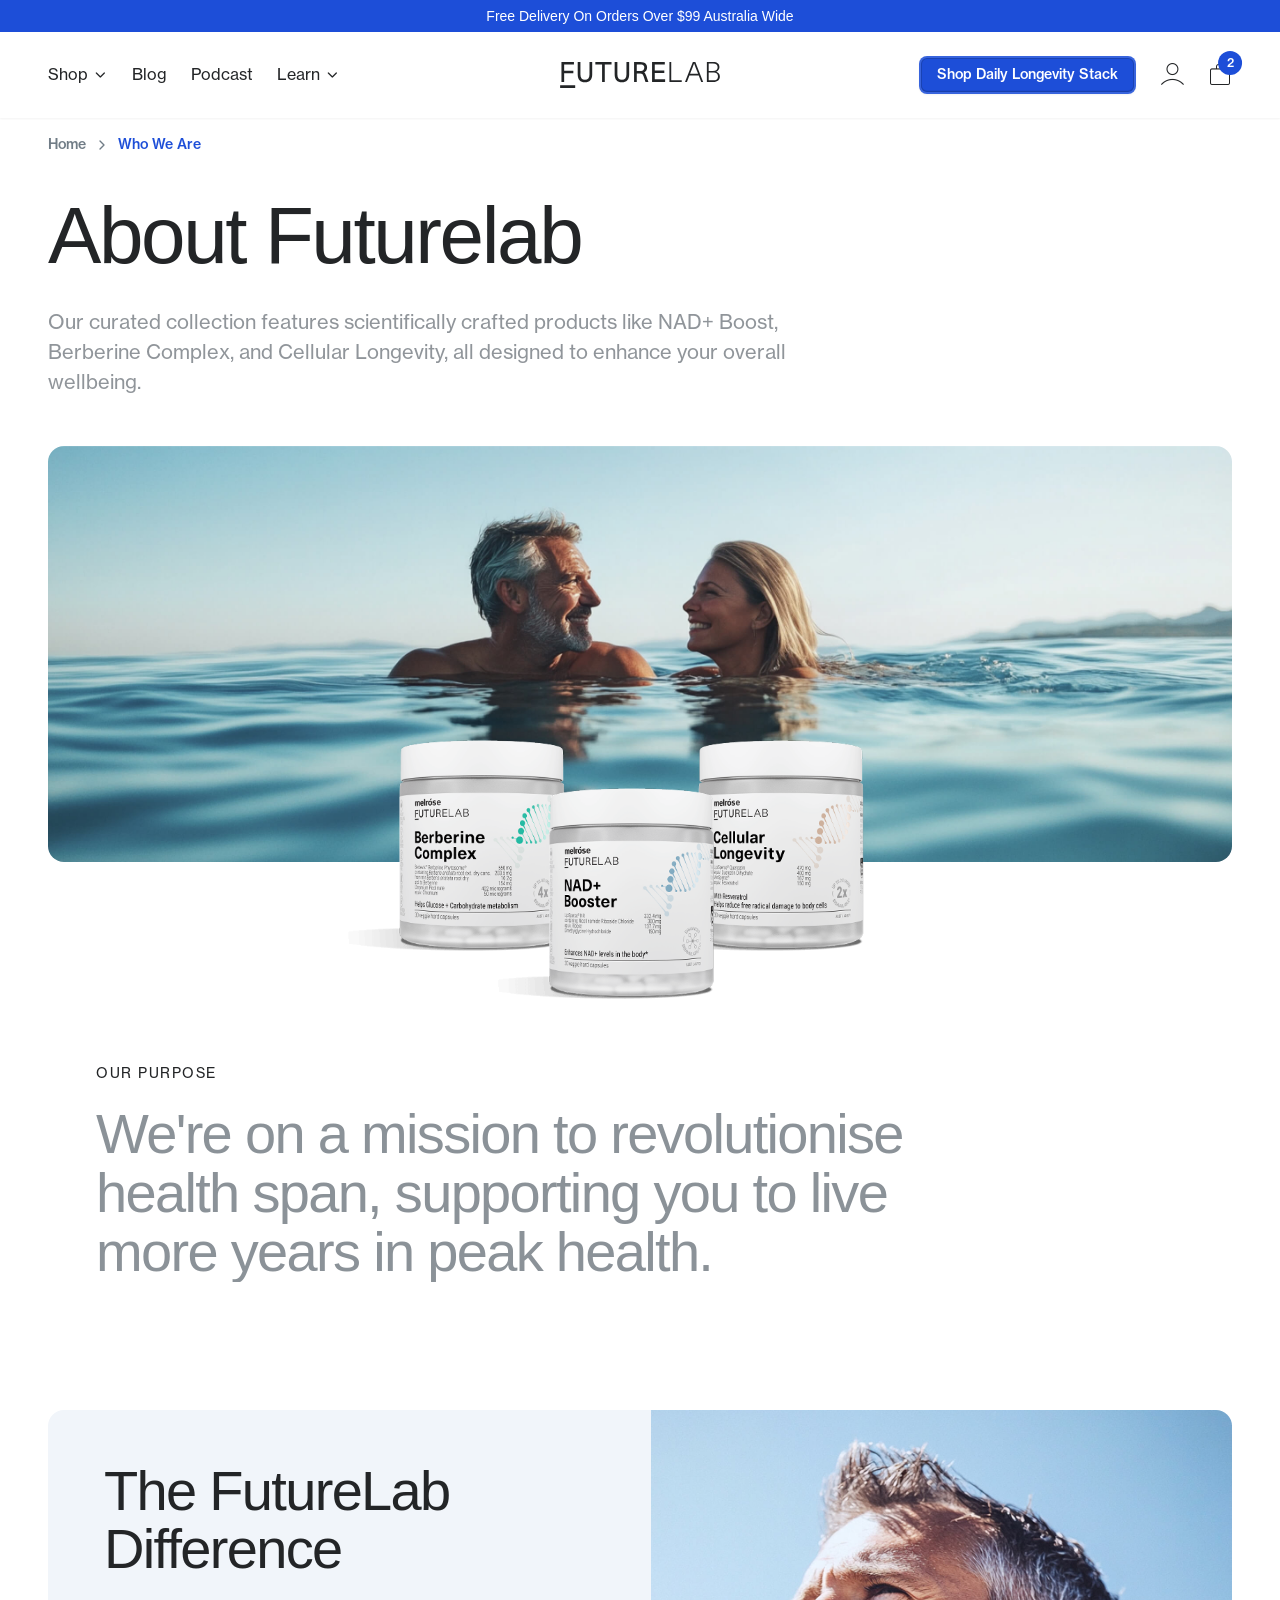
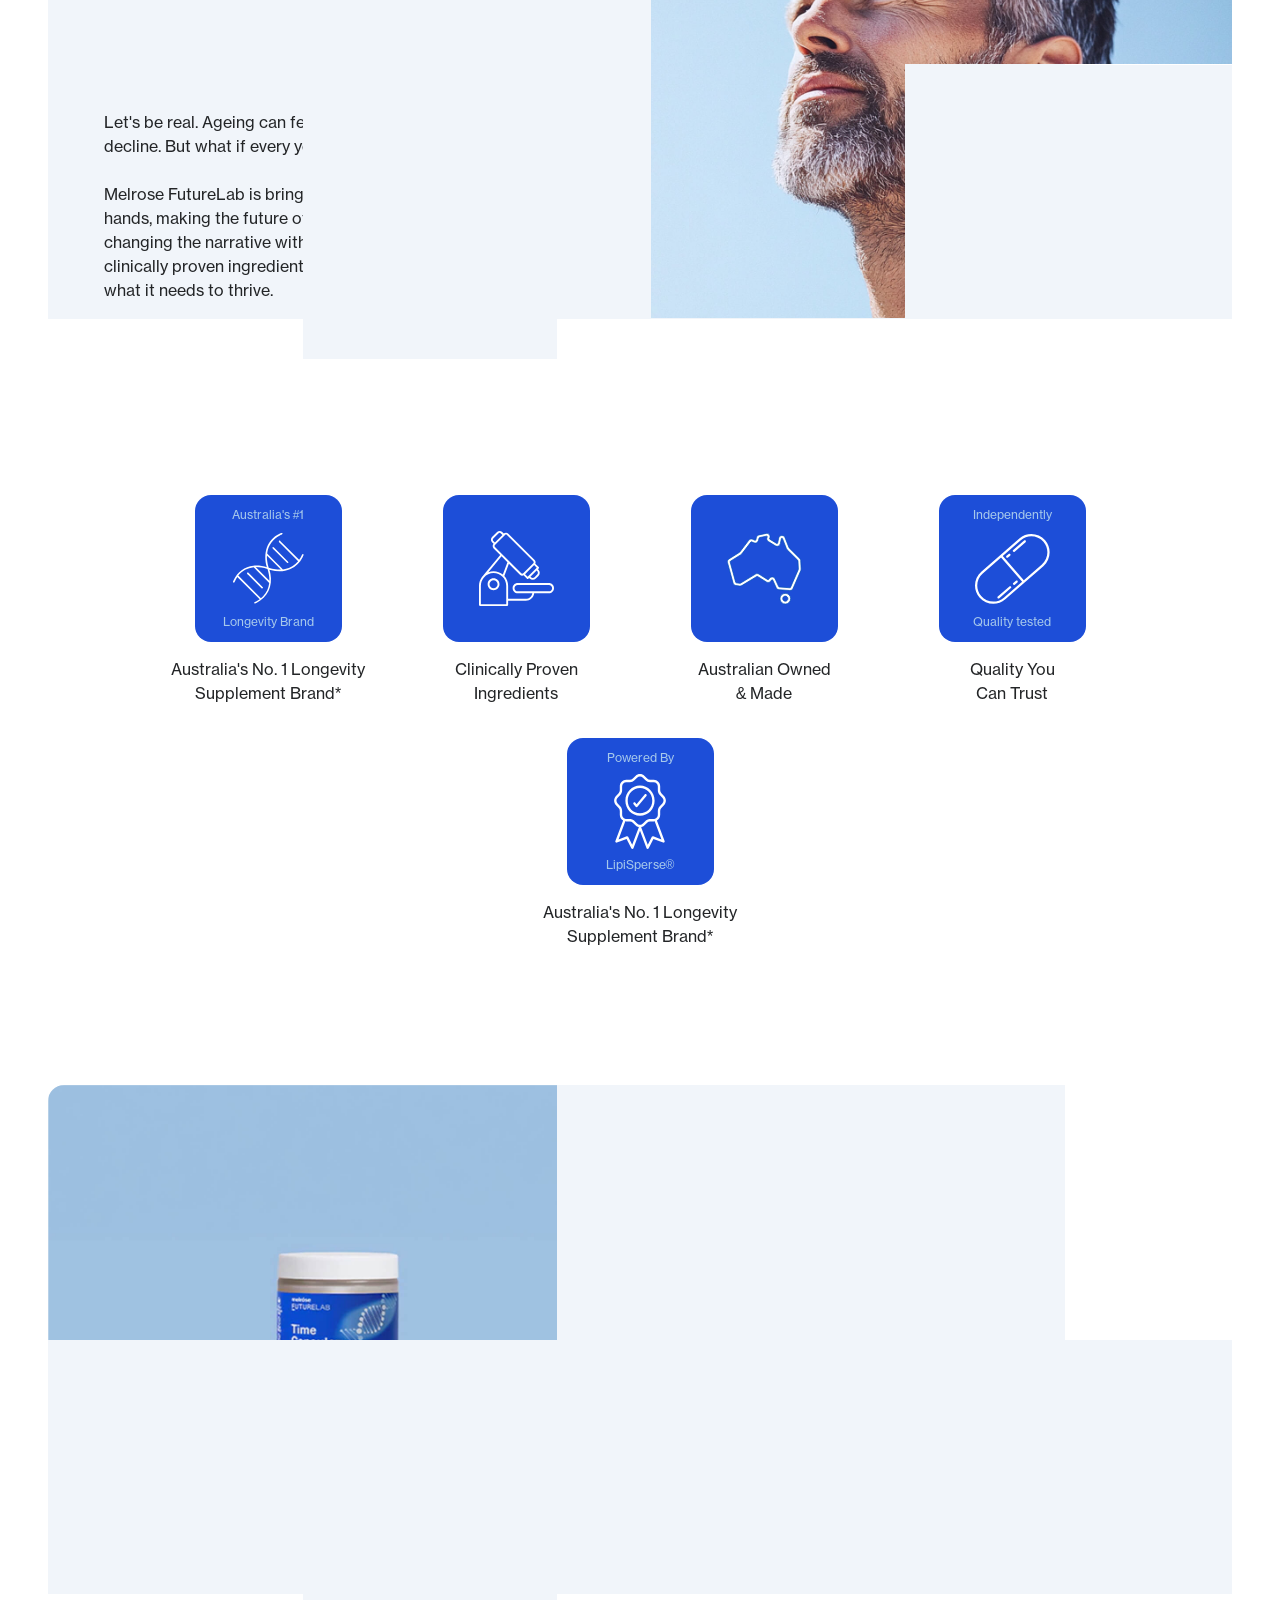
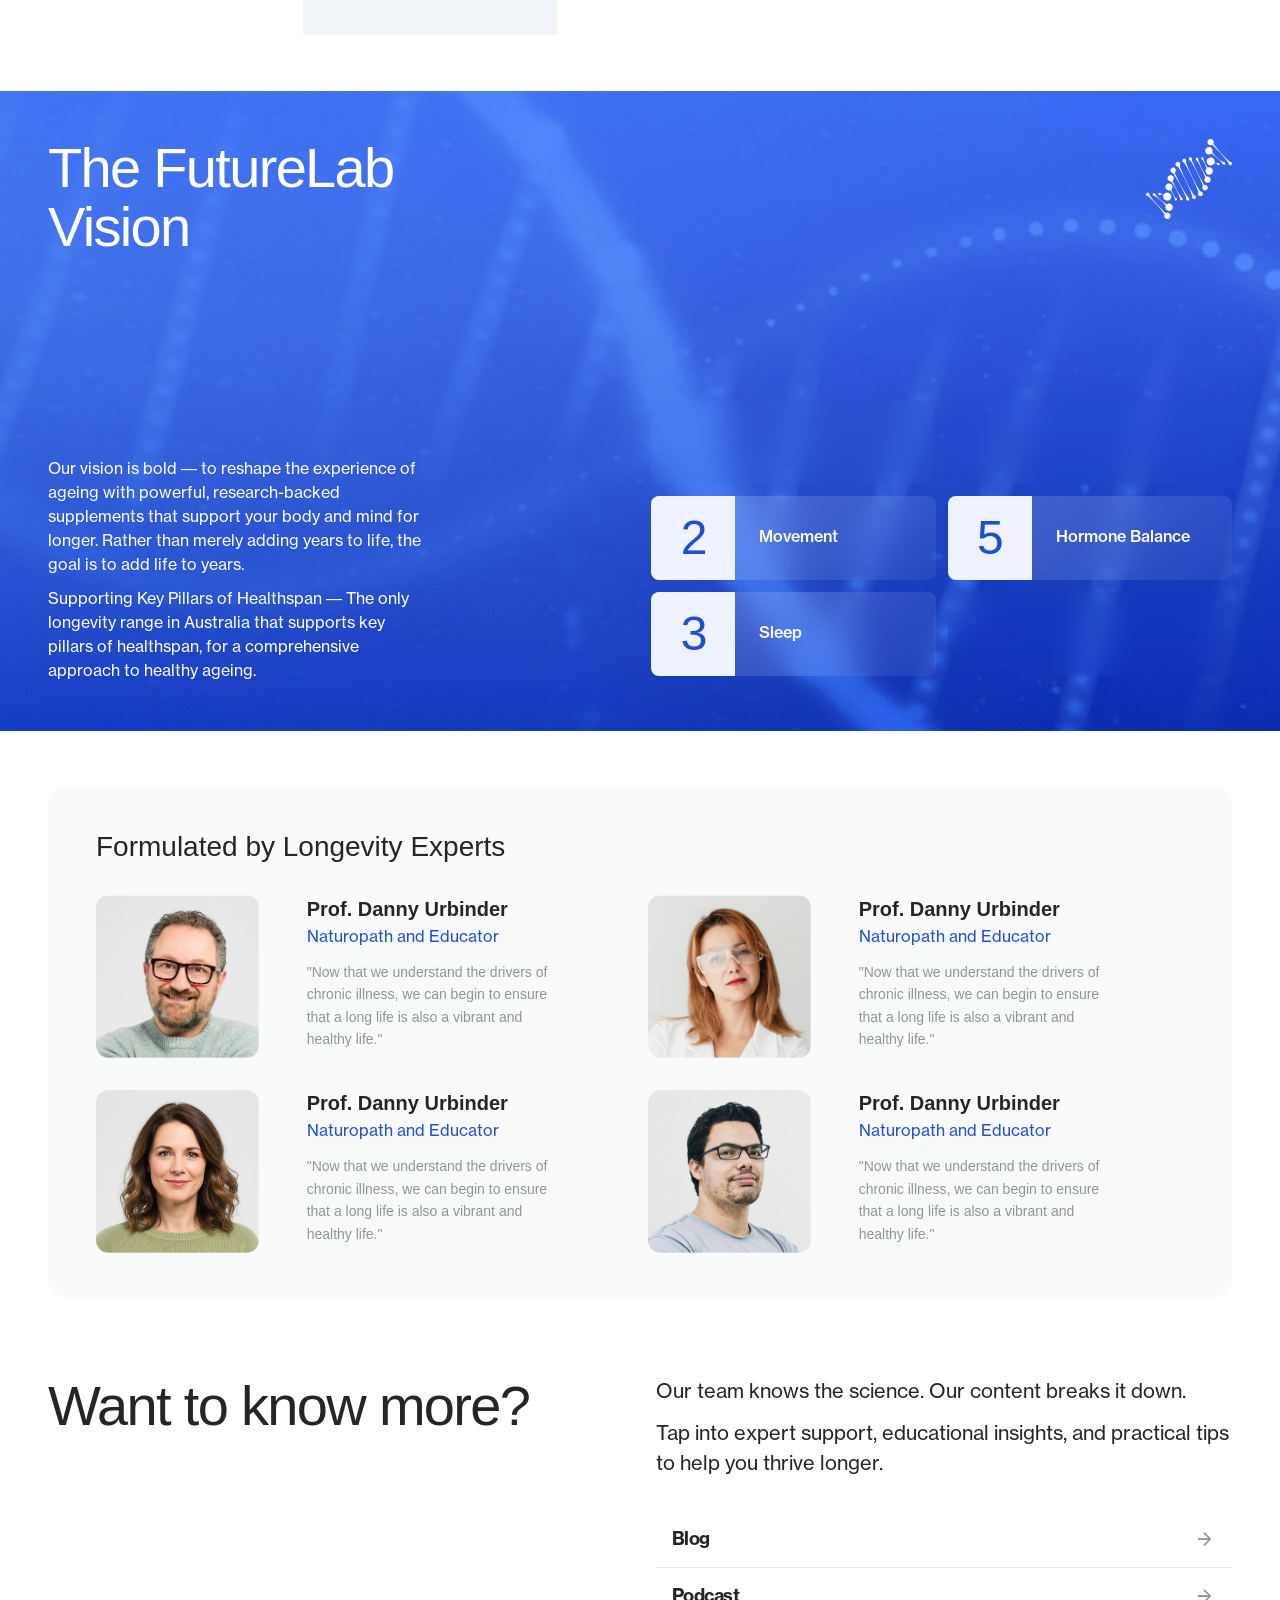
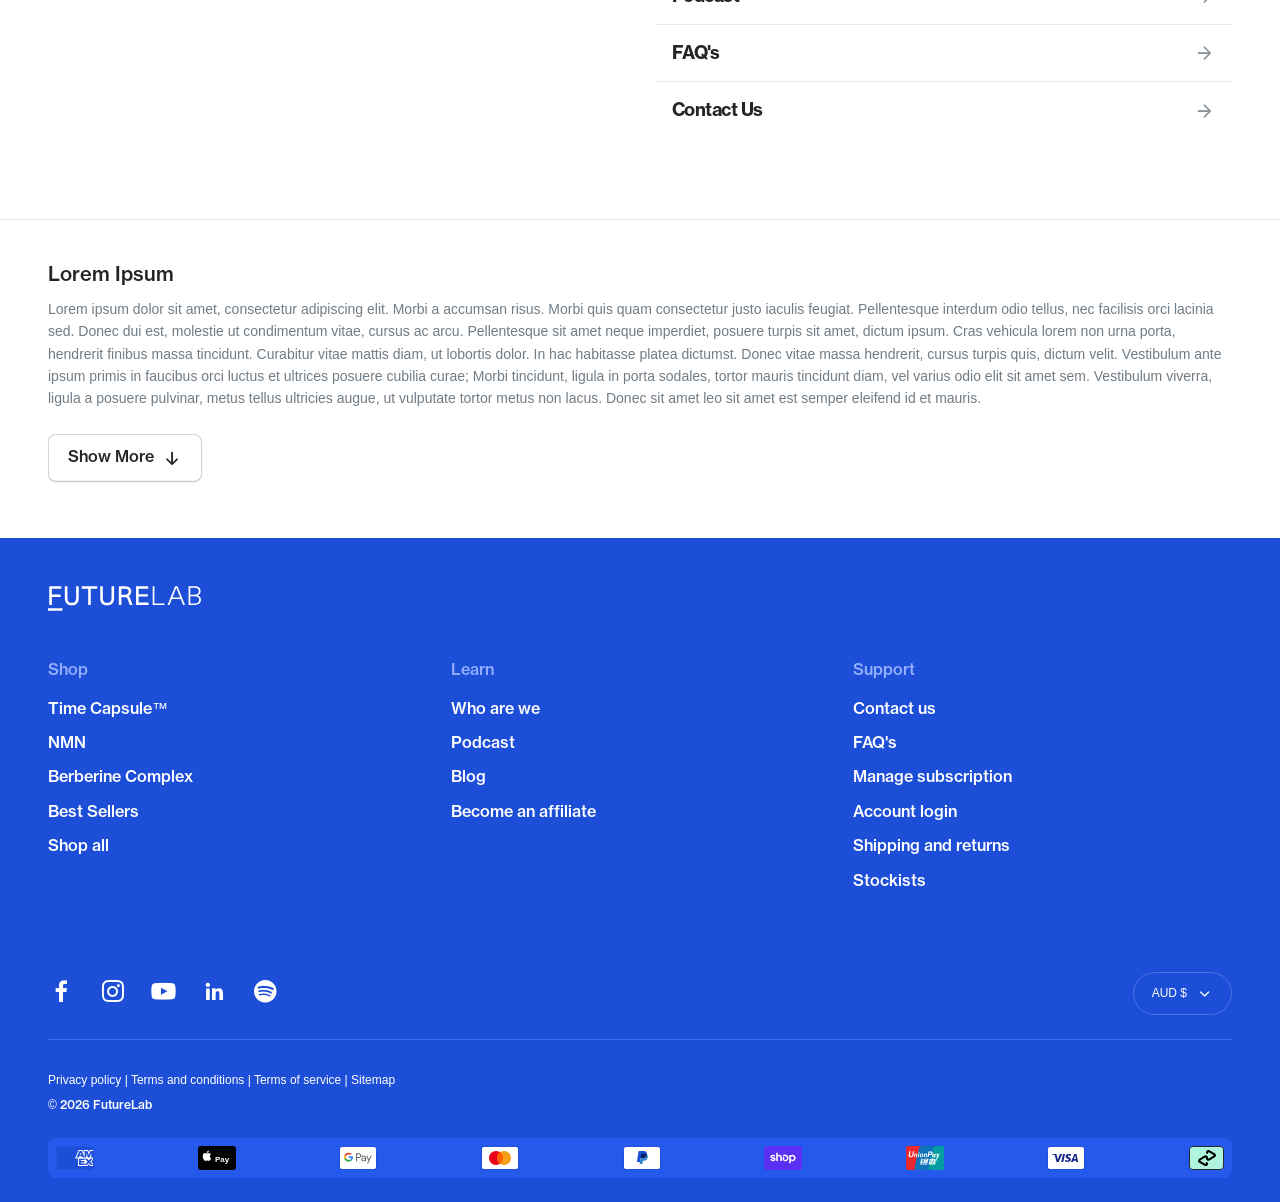
==== commit 316824b1: "fix: add tabindex to Learn dropdown trigger for keyboard nav Learn menu trigger is a <div>, not <a>," ====
--- a/about.html
+++ b/about.html
@@ -42,7 +42,7 @@
 						<nav class="header__nav desktop-only" aria-label="Main navigation">
 							<a href="blogs.html" class="header__nav-item">Blog</a>
 							<a href="#" class="header__nav-item">Podcast</a>
-							<div class="header__nav-item header__nav-dropdown" data-sub-toggle>Learn <span
+							<div class="header__nav-item header__nav-dropdown" data-sub-toggle tabindex="0">Learn <span
 									class="iconfont icon-chevron-down-nav header__nav-icon" aria-hidden="true"></span>
 								<div class="header__dropdown">
 									<a href="#" class="header__dropdown-item">FAQ's</a>
--- a/assets/css/style.css
+++ b/assets/css/style.css
@@ -209,6 +209,7 @@
   box-sizing: border-box;
   margin: 0;
   padding: 0;
+  user-select: text;
 }
 
 html {
@@ -2530,6 +2531,12 @@
 .carousel .slick-track {
   height: 100%;
 }
+.carousel .slick-list {
+  cursor: grab;
+}
+.carousel .slick-list:active {
+  cursor: grabbing;
+}
 .carousel .slick-track {
   display: flex !important;
 }
@@ -4080,7 +4087,7 @@
   }
 }
 .card--health:hover {
-  transform: translateY(-2px);
+  transform: translateY(calc(-1 * clamp(6px, 0.4166666667vw, 8.3333333333px)));
 }
 .card--health .card__image {
   flex: 1;
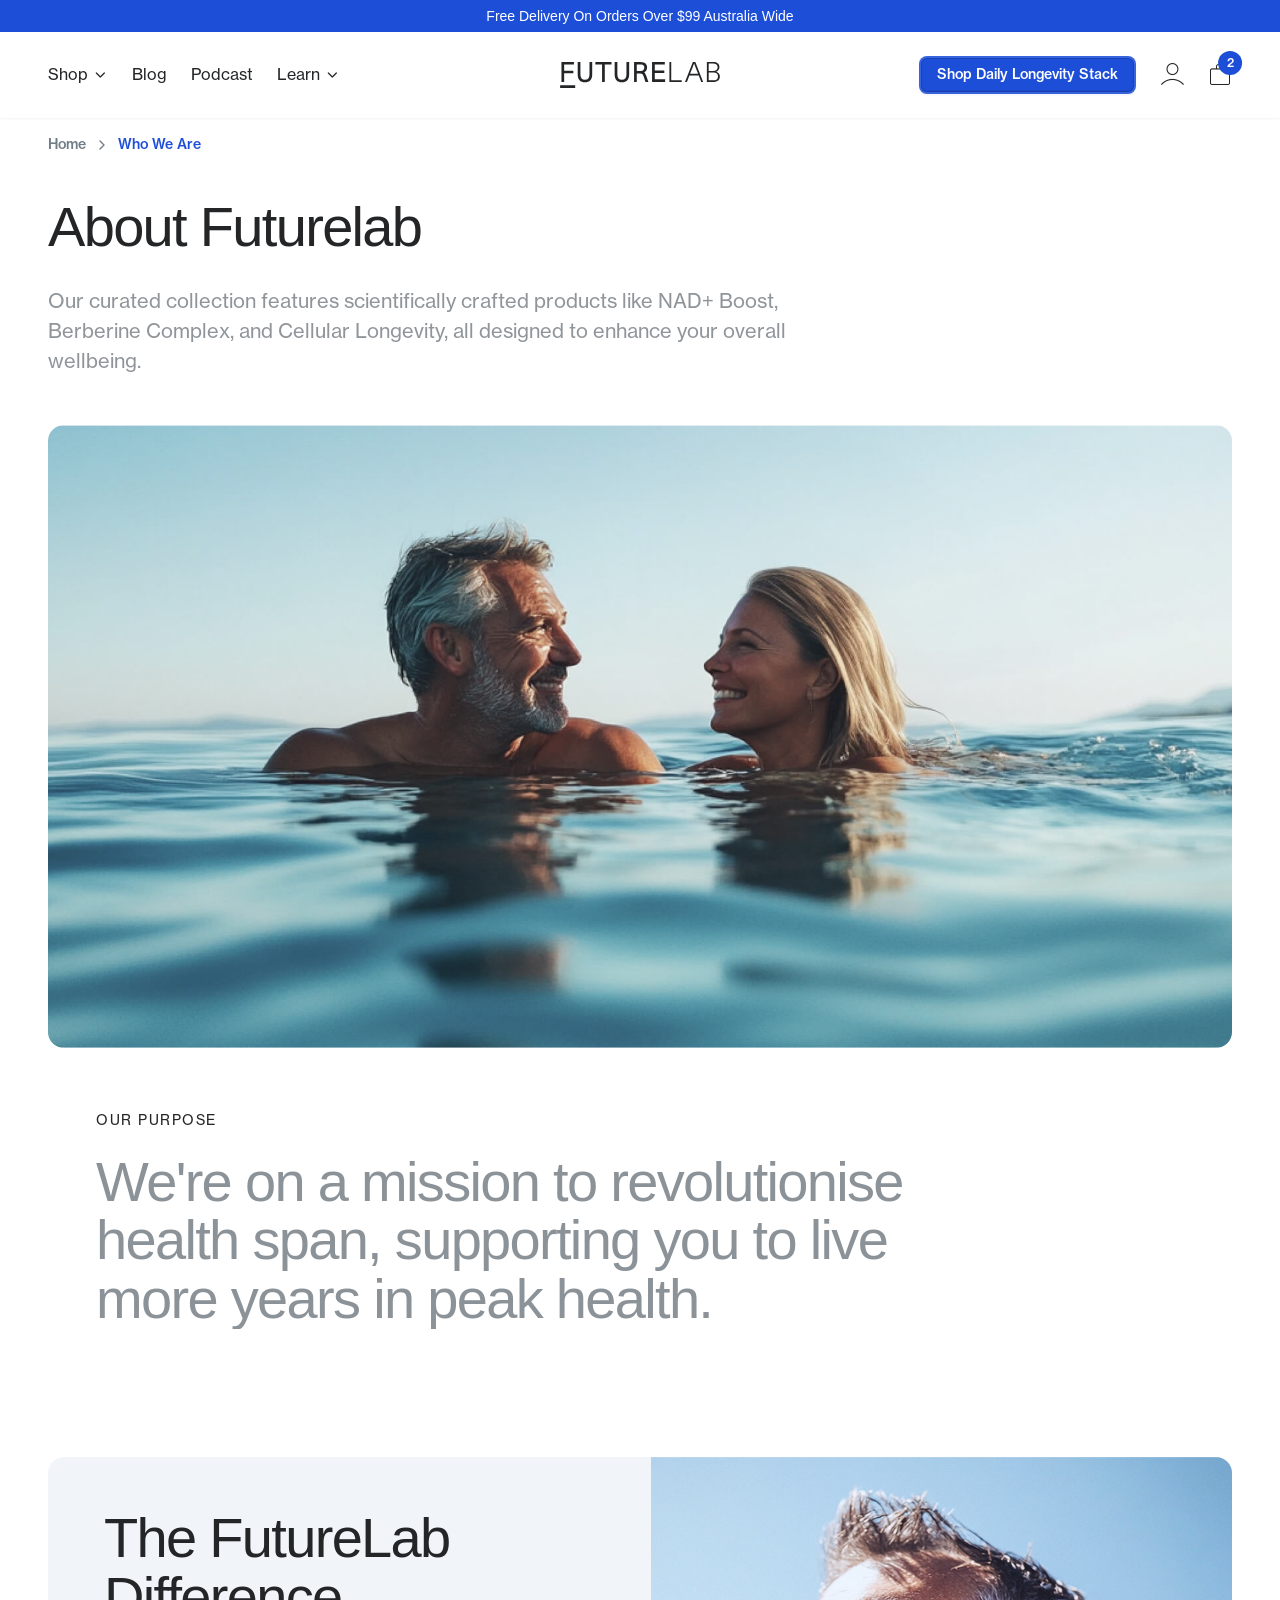
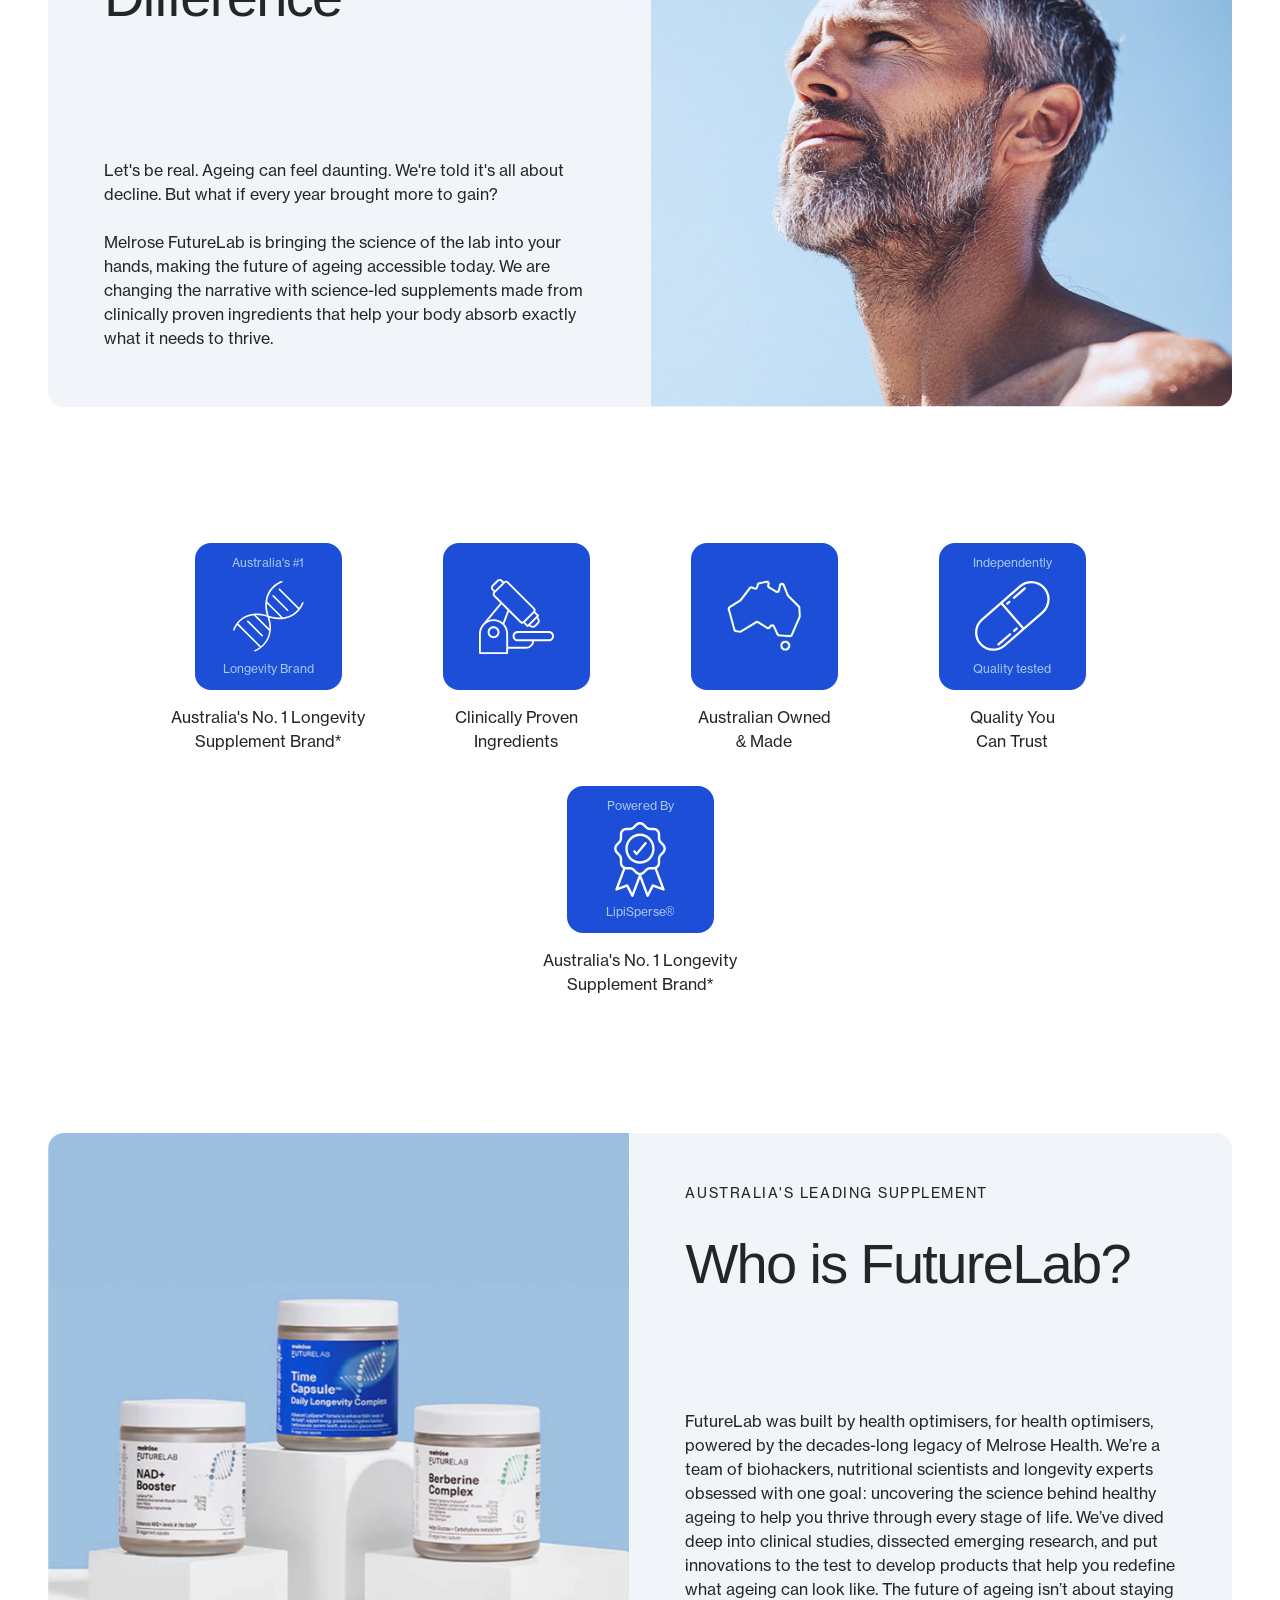
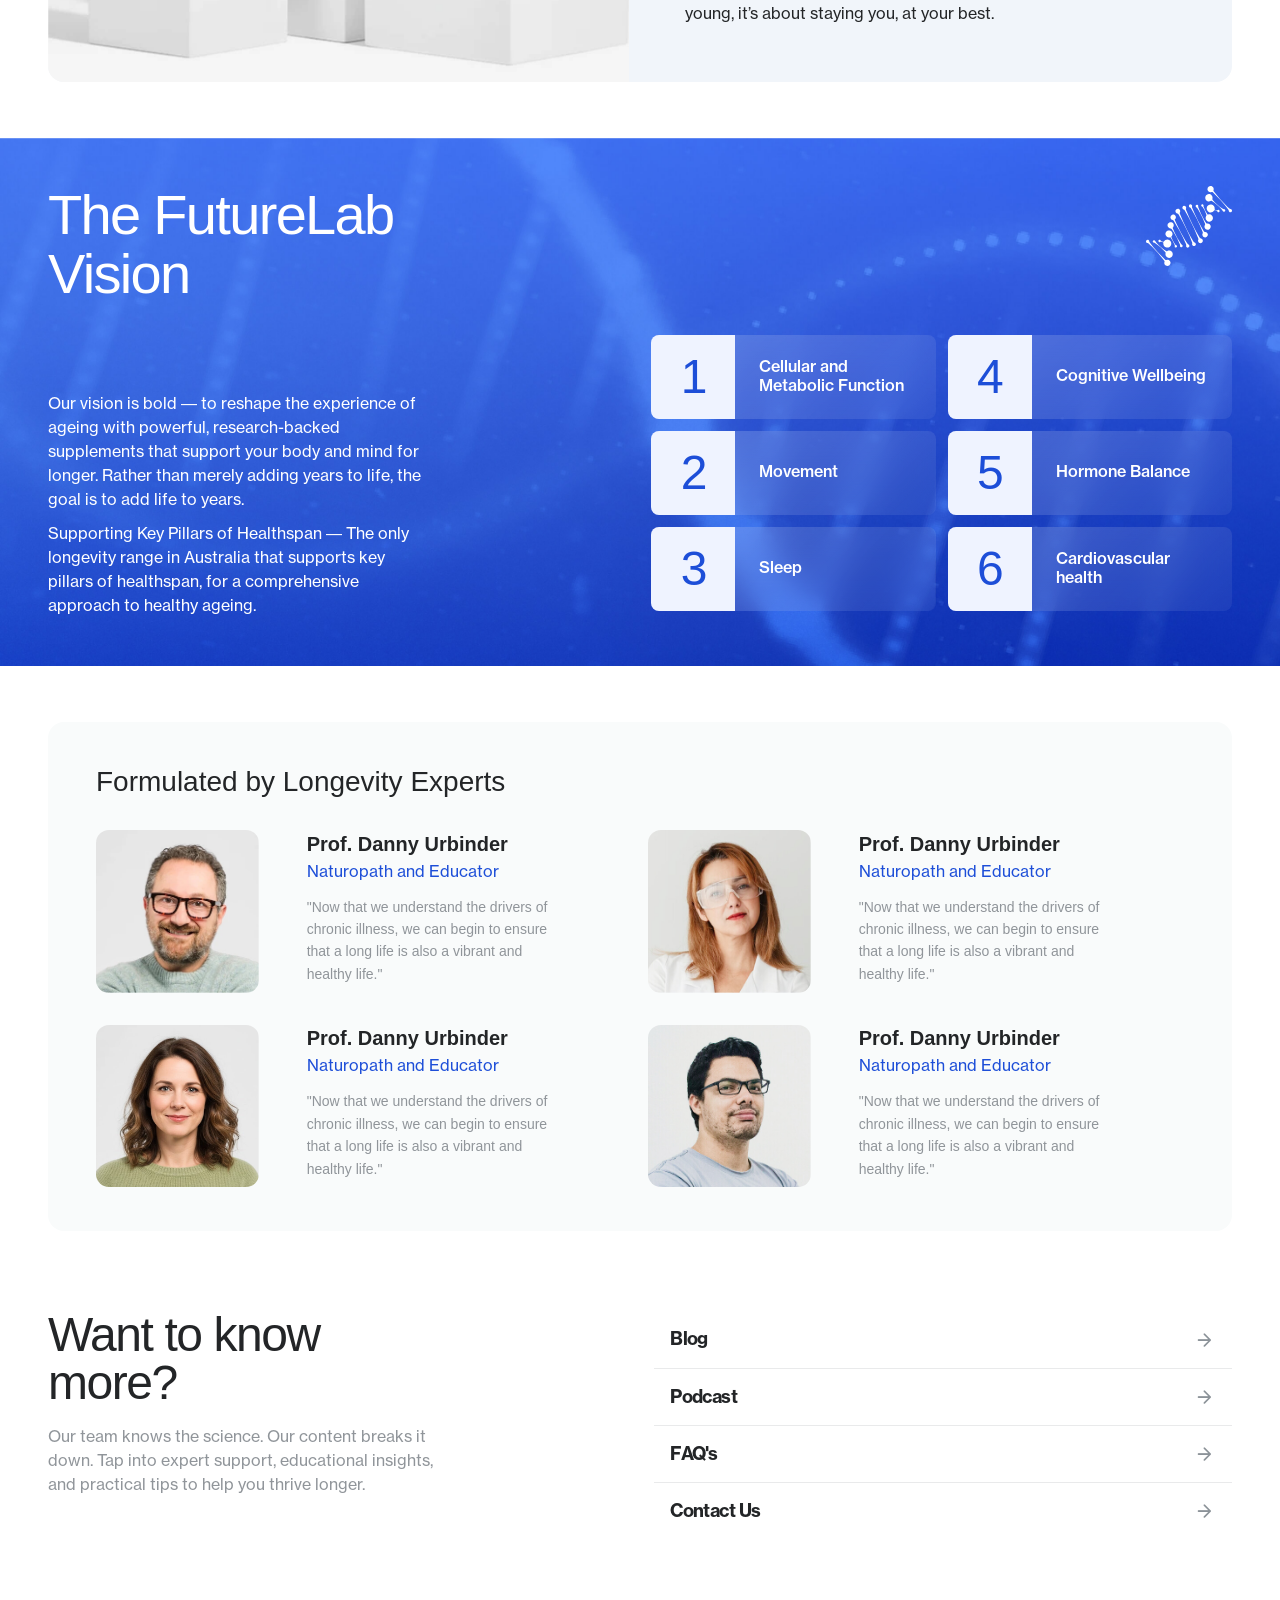
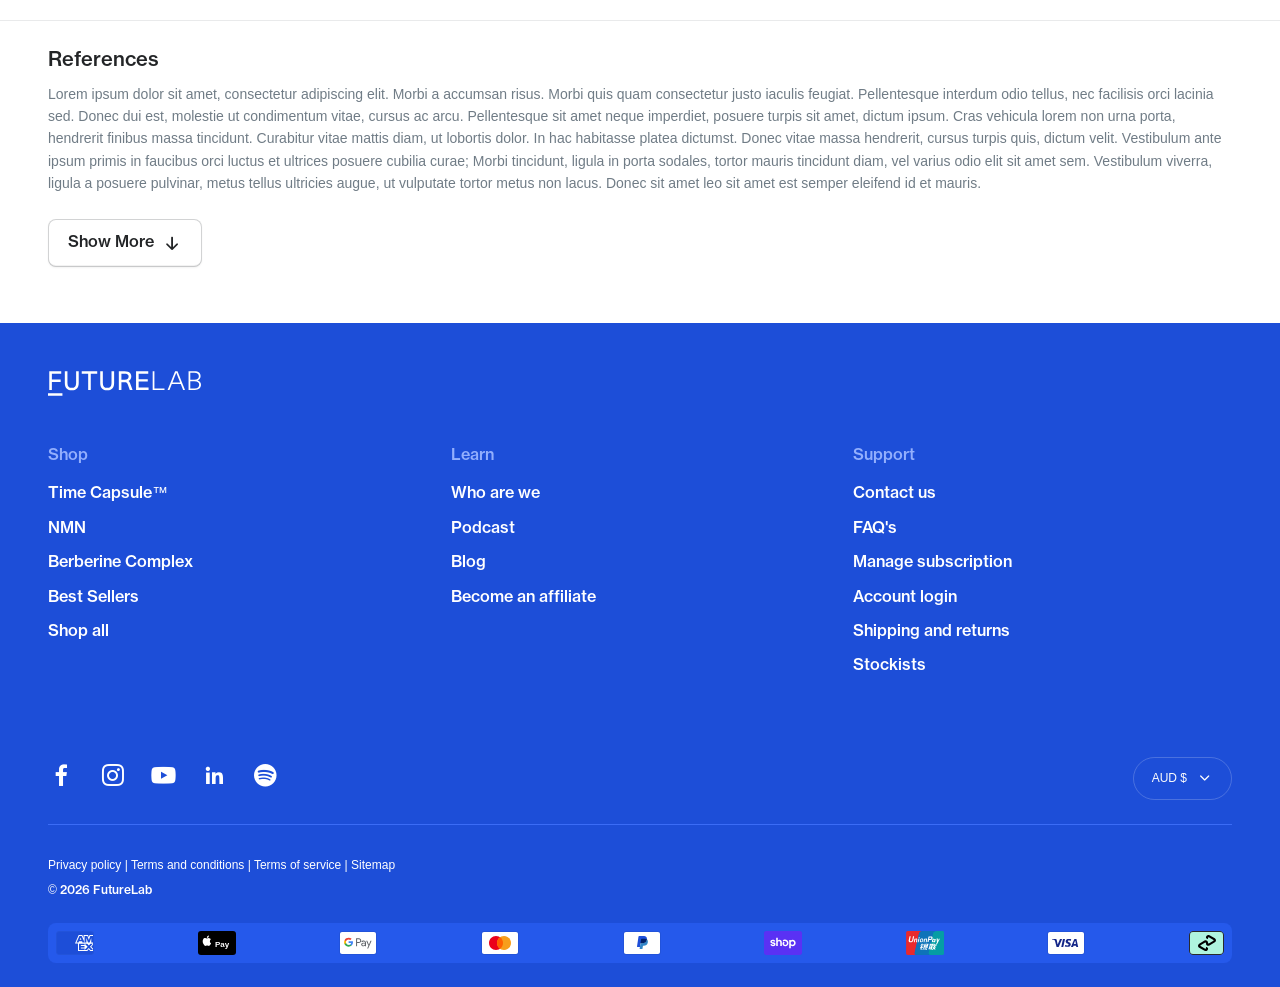
==== commit 71825689: "refactor: typography mixin system — single-tier h1/display + cleanup - Redefine h1 (desktop 56px, mo" ====
--- a/about.html
+++ b/about.html
@@ -211,14 +211,14 @@
 								<img src="./assets/images/hero-swimming.jpg" alt="Couple enjoying active lifestyle" />
 							</div>
 						</div>
-						<div class="block-about-hero__products">
+						<!-- <div class="block-about-hero__products">
 							<img src="./assets/images/product-berberine-fop.png" alt="Berberine Complex"
 								class="block-about-hero__product" loading="lazy" />
 							<img src="./assets/images/product-nad-fop.png" alt="NAD+ Booster"
 								class="block-about-hero__product block-about-hero__product--center" loading="lazy" />
 							<img src="./assets/images/product-cellular-fop.png" alt="Cellular Longevity"
 								class="block-about-hero__product" loading="lazy" />
-						</div>
+						</div> -->
 					</div>
 				</div>
 			</section>
@@ -463,12 +463,11 @@
 			<section class="block-cta section--has-bg">
 				<div class="container">
 					<div class="content wowo fadeInUp">
-						<h2 class="block-cta__title">Want to know more?</h2>
+						<div class="block-cta__left">
+							<h2>Want to know more?</h2>
+							<p>Our team knows the science. Our content breaks it down. Tap into expert support, educational insights, and practical tips to help you thrive longer.</p>
+						</div>
 						<div class="block-cta__right">
-							<div class="block-cta__description">
-								<p>Our team knows the science. Our content breaks it down.</p>
-								<p>Tap into expert support, educational insights, and practical tips to help you thrive longer.</p>
-							</div>
 							<ul class="block-cta__links">
 								<li class="block-cta__link-item">
 									<a href="blogs.html">
@@ -501,10 +500,10 @@
 			</section>
 
 			<!-- ========== REFERENCES ========== -->
-			<section class="block-seo-text">
+			<section class="block-seo-text section--has-bg">
 				<div class="container">
 					<div class="content wowo fadeInUp">
-						<h2 class="block-seo-text__title">Lorem Ipsum</h2>
+						<h2 class="block-seo-text__title">References</h2>
 						<div class="block-seo-text__visible">
 							<div class="text">
 								<p>Lorem ipsum dolor sit amet, consectetur adipiscing elit. Morbi a accumsan risus. Morbi quis quam
--- a/assets/fonts/icomoon/style.css
+++ b/assets/fonts/icomoon/style.css
@@ -1,10 +1,10 @@
 @font-face {
   font-family: 'icomoon';
-  src:  url('fonts/icomoon.eot?lm6i0s');
-  src:  url('fonts/icomoon.eot?lm6i0s#iefix') format('embedded-opentype'),
-    url('fonts/icomoon.ttf?lm6i0s') format('truetype'),
-    url('fonts/icomoon.woff?lm6i0s') format('woff'),
-    url('fonts/icomoon.svg?lm6i0s#icomoon') format('svg');
+  src:  url('fonts/icomoon.eot?ixnnrh');
+  src:  url('fonts/icomoon.eot?ixnnrh#iefix') format('embedded-opentype'),
+    url('fonts/icomoon.ttf?ixnnrh') format('truetype'),
+    url('fonts/icomoon.woff?ixnnrh') format('woff'),
+    url('fonts/icomoon.svg?ixnnrh#icomoon') format('svg');
   font-weight: normal;
   font-style: normal;
   font-display: block;
@@ -25,6 +25,18 @@
   -moz-osx-font-smoothing: grayscale;
 }
 
+.icon-share-apple-podcasts:before {
+  content: "\e91e";
+}
+.icon-share-spotify:before {
+  content: "\e91f";
+}
+.icon-share-youtube:before {
+  content: "\e920";
+}
+.icon-phone:before {
+  content: "\e91d";
+}
 .icon-link:before {
   content: "\e900";
 }
--- a/assets/css/style.css
+++ b/assets/css/style.css
@@ -1,9636 +1,2 @@
-@keyframes fadeIn {
-  from {
-    opacity: 0;
-  }
-  to {
-    opacity: 1;
-  }
-}
-@keyframes fadeInUp {
-  from {
-    opacity: 0;
-    transform: translate3d(0, 30px, 0);
-  }
-  to {
-    opacity: 1;
-    transform: translate3d(0, 0, 0);
-  }
-}
-@keyframes fadeInLeft {
-  from {
-    opacity: 0;
-    transform: translate3d(-30px, 0, 0);
-  }
-  to {
-    opacity: 1;
-    transform: none;
-  }
-}
-@keyframes fadeInRight {
-  from {
-    opacity: 0;
-    transform: translate3d(30px, 0, 0);
-  }
-  to {
-    opacity: 1;
-    transform: none;
-  }
-}
-@keyframes zoomOut {
-  from {
-    opacity: 0;
-    transform: scale(1.08);
-  }
-  to {
-    opacity: 1;
-    transform: scale(1);
-  }
-}
-@keyframes loading {
-  from {
-    transform: rotate(0deg);
-  }
-  to {
-    transform: rotate(360deg);
-  }
-}
-html .wowo {
-  opacity: 0;
-}
-html .wowo.animated {
-  animation-duration: 1s;
-  animation-fill-mode: both;
-  visibility: visible;
-}
-
-.fadeIn.animated {
-  animation-name: fadeIn;
-}
-
-.fadeInUp.animated {
-  animation-name: fadeInUp;
-}
-
-.fadeInLeft.animated {
-  animation-name: fadeInLeft;
-}
-
-.fadeInRight.animated {
-  animation-name: fadeInRight;
-}
-
-.zoomOut.animated {
-  animation-name: zoomOut;
-}
-
-.delay-in-1 {
-  animation-delay: 0.1s;
-}
-
-.delay-in-2 {
-  animation-delay: 0.2s;
-}
-
-.delay-in-3 {
-  animation-delay: 0.3s;
-}
-
-.delay-in-4 {
-  animation-delay: 0.4s;
-}
-
-.delay-in-5 {
-  animation-delay: 0.5s;
-}
-
-.delay-in-6 {
-  animation-delay: 0.6s;
-}
-
-.delay-in-7 {
-  animation-delay: 0.7s;
-}
-
-.delay-in-8 {
-  animation-delay: 0.8s;
-}
-
-.delay-in-9 {
-  animation-delay: 0.9s;
-}
-
-.delay-in-10 {
-  animation-delay: 1s;
-}
-
-.delay-in-11 {
-  animation-delay: 1.1s;
-}
-
-.delay-in-12 {
-  animation-delay: 1.2s;
-}
-
-.delay-in-13 {
-  animation-delay: 1.3s;
-}
-
-.delay-in-14 {
-  animation-delay: 1.4s;
-}
-
-.delay-in-15 {
-  animation-delay: 1.5s;
-}
-
-.delay-in-16 {
-  animation-delay: 1.6s;
-}
-
-.delay-in-17 {
-  animation-delay: 1.7s;
-}
-
-.delay-in-18 {
-  animation-delay: 1.8s;
-}
-
-.delay-in-19 {
-  animation-delay: 1.9s;
-}
-
-.delay-in-20 {
-  animation-delay: 2s;
-}
-
-.delay-in-21 {
-  animation-delay: 2.1s;
-}
-
-.delay-in-22 {
-  animation-delay: 2.2s;
-}
-
-.delay-in-23 {
-  animation-delay: 2.3s;
-}
-
-.delay-in-24 {
-  animation-delay: 2.4s;
-}
-
-.delay-in-25 {
-  animation-delay: 2.5s;
-}
-
-.delay-in-26 {
-  animation-delay: 2.6s;
-}
-
-.delay-in-27 {
-  animation-delay: 2.7s;
-}
-
-.delay-in-28 {
-  animation-delay: 2.8s;
-}
-
-.delay-in-29 {
-  animation-delay: 2.9s;
-}
-
-.delay-in-30 {
-  animation-delay: 3s;
-}
-
-*,
-*::before,
-*::after {
-  box-sizing: border-box;
-  margin: 0;
-  padding: 0;
-  user-select: text;
-}
-
-html {
-  -moz-text-size-adjust: none;
-  -webkit-text-size-adjust: none;
-  text-size-adjust: none;
-  scroll-behavior: smooth;
-}
-
-body {
-  min-height: 100vh;
-  line-height: 1.5;
-  overflow-x: clip;
-}
-
-h1,
-h2,
-h3,
-h4,
-h5,
-h6 {
-  word-break: break-word;
-  overflow-wrap: break-word;
-  font-weight: normal;
-}
-
-p {
-  overflow-wrap: break-word;
-}
-
-ul,
-ol {
-  list-style: none;
-}
-
-a {
-  color: inherit;
-  text-decoration: none;
-  transition: opacity 0.3s ease, color 0.3s ease;
-}
-a [class*=icon-arrow] {
-  transition: transform 0.2s ease;
-}
-a:hover .icon-arrow-right {
-  transform: translateX(4px);
-}
-a:hover .icon-arrow-left {
-  transform: translateX(-4px);
-}
-a:hover .icon-arrow-up-right {
-  transform: translate(4px, -4px);
-}
-
-[class^=icon-],
-[class*=" icon-"] {
-  font-size: clamp(16px, 1.1111111111vw, 22.2222222222px);
-}
-@media (max-width: 1023px) {
-  [class^=icon-],
-  [class*=" icon-"] {
-    font-size: 1rem;
-  }
-}
-
-.icon-arrow-right,
-.icon-arrow-left,
-.icon-arrow-up-right {
-  font-size: clamp(20px, 1.3888888889vw, 27.7777777778px);
-  transition: transform 0.3s ease;
-  flex-shrink: 0;
-}
-
-img,
-picture,
-video,
-canvas,
-svg {
-  display: block;
-  max-width: 100%;
-}
-
-input,
-button,
-textarea,
-select {
-  font: inherit;
-  color: inherit;
-}
-
-button {
-  cursor: pointer;
-  background: none;
-  border: none;
-}
-
-table {
-  border-collapse: collapse;
-}
-
-.visually-hidden {
-  position: absolute;
-  width: 1px;
-  height: 1px;
-  padding: 0;
-  margin: -1px;
-  overflow: hidden;
-  clip: rect(0, 0, 0, 0);
-  white-space: nowrap;
-  border: 0;
-}
-
-@font-face {
-  font-family: "Neue Haas Grotesk Text";
-  src: url("../fonts/neuehaasgrottext-55roman-trial.otf") format("opentype");
-  font-weight: 400;
-  font-style: normal;
-  font-display: swap;
-}
-@font-face {
-  font-family: "Neue Haas Grotesk Text";
-  src: url("../fonts/neuehaasgrottext-65medium-trial.otf") format("opentype");
-  font-weight: 500;
-  font-style: normal;
-  font-display: swap;
-}
-@font-face {
-  font-family: "Neue Haas Grotesk Text";
-  src: url("../fonts/neuehaasgrottext-75bold-trial.otf") format("opentype");
-  font-weight: 700;
-  font-style: normal;
-  font-display: swap;
-}
-body {
-  font-family: "Neue Haas Grotesk Text", sans-serif;
-  font-size: clamp(16px, 1.1111111111vw, 22.2222222222px);
-  font-weight: 400;
-  line-height: 1.5;
-  color: #232527;
-  -webkit-font-smoothing: antialiased;
-  -moz-osx-font-smoothing: grayscale;
-  text-rendering: optimizeLegibility;
-}
-@media (max-width: 767px) {
-  body {
-    font-size: 14px;
-    line-height: 1.5;
-  }
-}
-
-h1,
-.h1 {
-  font-family: "BDO Grotesk", sans-serif;
-  font-size: clamp(80px, 5.5555555556vw, 111.1111111111px);
-  font-weight: 400;
-  line-height: 1;
-  letter-spacing: -2.4px;
-}
-@media (min-width: 1024px) and (max-width: 1279px) {
-  h1,
-  .h1 {
-    font-size: 66px;
-    letter-spacing: -2px;
-  }
-}
-@media (max-width: 1023px) {
-  h1,
-  .h1 {
-    font-size: 56px;
-    letter-spacing: -1.68px;
-  }
-}
-@media (max-width: 767px) {
-  h1,
-  .h1 {
-    font-size: 36px;
-    letter-spacing: -1.08px;
-    line-height: 1.1;
-  }
-}
-
-h2,
-.h2 {
-  font-family: "BDO Grotesk", sans-serif;
-  font-size: clamp(48px, 3.3333333333vw, 66.6666666667px);
-  font-weight: 400;
-  line-height: 1;
-  letter-spacing: -1.44px;
-}
-@media (max-width: 1023px) {
-  h2,
-  .h2 {
-    font-size: 40px;
-    letter-spacing: -1.2px;
-  }
-}
-@media (max-width: 767px) {
-  h2,
-  .h2 {
-    font-size: 32px;
-    letter-spacing: -0.96px;
-    line-height: 1.2;
-  }
-}
-
-h3,
-.h3 {
-  font-family: "BDO Grotesk", sans-serif;
-  font-size: clamp(40px, 2.7777777778vw, 55.5555555556px);
-  font-weight: 400;
-  line-height: 1.1;
-  letter-spacing: -0.8px;
-}
-@media (max-width: 1023px) {
-  h3,
-  .h3 {
-    font-size: 32px;
-    letter-spacing: -0.64px;
-  }
-}
-@media (max-width: 767px) {
-  h3,
-  .h3 {
-    font-size: 28px;
-    letter-spacing: 0;
-    line-height: 1.15;
-  }
-}
-
-h4,
-.h4 {
-  font-family: "BDO Grotesk", sans-serif;
-  font-size: clamp(28px, 1.9444444444vw, 38.8888888889px);
-  font-weight: 400;
-  line-height: 1.15;
-}
-@media (max-width: 1023px) {
-  h4,
-  .h4 {
-    font-size: 26px;
-  }
-}
-@media (max-width: 767px) {
-  h4,
-  .h4 {
-    font-size: 24px;
-    line-height: 1.2;
-  }
-}
-
-h5,
-.h5 {
-  font-family: "BDO Grotesk", sans-serif;
-  font-size: clamp(20px, 1.3888888889vw, 27.7777777778px);
-  font-weight: 600;
-  line-height: 1.2;
-}
-@media (max-width: 1023px) {
-  h5,
-  .h5 {
-    font-size: 18px;
-  }
-}
-@media (max-width: 767px) {
-  h5,
-  .h5 {
-    font-size: 18px;
-    line-height: 1.3;
-  }
-}
-
-h6,
-.h6 {
-  font-family: "BDO Grotesk", sans-serif;
-  font-size: clamp(18px, 1.25vw, 25px);
-  font-weight: 600;
-  line-height: 1.35;
-}
-@media (max-width: 1023px) {
-  h6,
-  .h6 {
-    font-size: 16px;
-  }
-}
-@media (max-width: 767px) {
-  h6,
-  .h6 {
-    font-size: 16px;
-    line-height: 1.4;
-  }
-}
-
-.bg-neon-tide {
-  background-color: #1d4ed8;
-}
-
-.bg-neon-tide-300 {
-  background-color: #93affd;
-}
-
-.bg-neon-tide-500 {
-  background-color: #3b6cf6;
-}
-
-.bg-neon-tide-600 {
-  background-color: #2559eb;
-}
-
-.bg-neon-tide-900 {
-  background-color: #1e3a8a;
-}
-
-.bg-brand-purple {
-  background-color: #9e77ed;
-}
-
-.bg-dark {
-  background-color: #232527;
-}
-
-.bg-dark-alt {
-  background-color: #262525;
-}
-
-.bg-dark-secondary {
-  background-color: #53545a;
-}
-
-.bg-grey-900 {
-  background-color: #414651;
-}
-
-.bg-grey-800 {
-  background-color: #535862;
-}
-
-.bg-grey-700 {
-  background-color: #717680;
-}
-
-.bg-grey-600 {
-  background-color: #8b9298;
-}
-
-.bg-slate {
-  background-color: #707c86;
-}
-
-.bg-stone {
-  background-color: #90959a;
-}
-
-.bg-mist {
-  background-color: #c9d3dc;
-}
-
-.bg-mist-50 {
-  background-color: #e6eaed;
-}
-
-.bg-teal {
-  background-color: #4dd7fa;
-}
-
-.bg-sky {
-  background-color: #a6c8eb;
-}
-
-.bg-cloud {
-  background-color: #f1f5fa;
-}
-
-.bg-cloud-alt {
-  background-color: #f9fbfb;
-}
-
-.bg-frost {
-  background-color: #eff3ff;
-}
-
-.bg-white {
-  background-color: #ffffff;
-}
-
-.bg-black {
-  background-color: #000000;
-}
-
-.bg-border {
-  background-color: #e9eaeb;
-}
-
-.bg-border-medium {
-  background-color: #d5d7da;
-}
-
-.bg-border-light {
-  background-color: #cccccc;
-}
-
-.bg-bg-hover {
-  background-color: #fafafa;
-}
-
-.bg-bg-subtle {
-  background-color: #f5f5f5;
-}
-
-.bg-bg-selected {
-  background-color: #fcfcfc;
-}
-
-.bg-navy {
-  background-color: #020251;
-}
-
-@media (max-width: 1023px) {
-  .desktop-only {
-    display: none !important;
-  }
-}
-
-@media (min-width: 1024px) {
-  .mobile-only {
-    display: none !important;
-  }
-}
-
-.content[class*=bg-] {
-  border-radius: var(--radius-lg);
-  overflow: hidden;
-}
-
-:root {
-  --container-padding: 48px;
-  --section-padding: 40px;
-  --radius-md: 8px;
-  --radius-lg: 16px;
-  --menu-width: 444px;
-  --menu-padding: clamp(24px, 1.6666666667vw, 33.3333333333px);
-  --card-height: clamp(136px, 9.4444444444vw, 188.8888888889px);
-  --header-height: clamp(86px, 5.9722222222vw, 119.4444444444px);
-  --nav-gap: 16px;
-}
-@media (max-width: 1023px) {
-  :root {
-    --container-padding: 16px;
-    --radius-lg: 8px;
-    --nav-gap: 0px;
-    --header-height: 56px;
-  }
-}
-
-#main-content {
-  display: flex;
-  flex-direction: column;
-  gap: clamp(24px, 1.6666666667vw, 33.3333333333px);
-}
-@media (max-width: 767px) {
-  #main-content {
-    gap: 0;
-  }
-}
-#main-content.section-nogap {
-  gap: 0;
-}
-#main-content.section-nogap section:not(.section--has-bg) {
-  padding-top: var(--section-padding);
-  padding-bottom: var(--section-padding);
-}
-#main-content.section-nogap section:not(.section--has-bg) + section:not(.section--has-bg) {
-  padding-top: 0;
-}
-
-.block-blog-listing:last-child,
-.article-body:last-child,
-.block-product-grid + .block-seo-text {
-  margin-bottom: clamp(24px, 1.6666666667vw, 33.3333333333px);
-}
-
-.container {
-  width: 100%;
-  max-width: 1440px;
-  margin: 0 auto;
-  padding: 0 var(--container-padding);
-}
-@media (min-width: 1441px) and (max-width: 2000px) {
-  .container {
-    max-width: 100%;
-  }
-}
-@media (min-width: 2001px) {
-  .container {
-    max-width: 2000px;
-  }
-}
-
-.content {
-  margin: 0 auto;
-}
-
-.container--narrow {
-  width: 100%;
-  max-width: 1440px;
-  margin: 0 auto;
-  padding: 0 var(--container-padding);
-}
-
-.img {
-  transform: translateZ(0);
-  overflow: hidden;
-  transition: all 0.3s;
-  border-radius: 16px;
-}
-.img .img-box {
-  width: 100%;
-  position: relative;
-}
-.img .img-box video,
-.img .img-box iframe,
-.img .img-box img {
-  position: absolute;
-  transform-origin: center;
-  width: 100%;
-  height: 100%;
-  top: 50%;
-  left: 50%;
-  transform: translate(-50%, -50%);
-  object-fit: cover;
-}
-.img--bg {
-  position: absolute !important;
-  width: 100%;
-  height: 100%;
-  left: 0;
-  top: 0;
-  border-radius: 0;
-  pointer-events: none;
-  z-index: 0;
-}
-.img--bg .img-box {
-  width: 100%;
-  height: 100%;
-}
-.img--bg ~ * {
-  position: relative;
-  z-index: 1;
-}
-.img--decorative {
-  display: inline-flex;
-  align-items: center;
-  justify-content: center;
-  overflow: visible;
-}
-.img--decorative img {
-  position: static;
-  transform: none;
-  width: auto;
-  height: auto;
-}
-
-.btn {
-  display: inline-flex;
-  align-items: center;
-  justify-content: center;
-  gap: 6px;
-  border-radius: var(--radius-md);
-  font-family: "Neue Haas Grotesk Text", sans-serif;
-  font-weight: 500;
-  cursor: pointer;
-  text-decoration: none;
-  transition: background-color 0.2s ease;
-  position: relative;
-  border: 2px solid transparent;
-  padding: clamp(9px, 0.625vw, 12.5px) clamp(16px, 1.1111111111vw, 22.2222222222px);
-  font-size: clamp(16px, 1.1111111111vw, 22.2222222222px);
-  font-weight: 500;
-  line-height: 1.6;
-  text-align: center;
-}
-@media (max-width: 1023px) {
-  .btn {
-    padding: 9px 16px;
-    font-size: 16px;
-  }
-}
-.btn--neon-tide {
-  background-color: #1d4ed8;
-  color: #ffffff;
-  border-color: rgba(255, 255, 255, 0.12);
-  box-shadow: 0px 1px 2px 0px rgba(10, 13, 18, 0.05), inset 0px 0px 0px 1px rgba(10, 13, 18, 0.18), inset 0px -2px 0px 0px rgba(10, 13, 18, 0.05);
-}
-.btn--neon-tide:hover {
-  background-color: #3b6cf6;
-}
-.btn--white {
-  background-color: #ffffff;
-  color: #232527;
-  border: none;
-  padding-top: clamp(11px, 0.7638888889vw, 15.2777777778px);
-  padding-bottom: clamp(11px, 0.7638888889vw, 15.2777777778px);
-  box-shadow: 0px 1px 2px 0px rgba(10, 13, 18, 0.05), inset 0px 0px 0px 1px rgba(10, 13, 18, 0.18), inset 0px -2px 0px 0px rgba(10, 13, 18, 0.05);
-  backdrop-filter: blur(34.46px);
-  -webkit-backdrop-filter: blur(34.46px);
-}
-.btn--white:hover {
-  background-color: #f1f5fa;
-}
-@media (max-width: 1023px) {
-  .btn--white {
-    padding-top: 11px;
-    padding-bottom: 11px;
-  }
-}
-.btn--white.btn--md {
-  padding-top: clamp(13px, 0.9027777778vw, 18.0555555556px);
-  padding-bottom: clamp(13px, 0.9027777778vw, 18.0555555556px);
-}
-@media (max-width: 1023px) {
-  .btn--white.btn--md {
-    padding-top: 13px;
-    padding-bottom: 13px;
-  }
-}
-.btn--white.btn--lg {
-  padding-top: clamp(16px, 1.1111111111vw, 22.2222222222px);
-  padding-bottom: clamp(16px, 1.1111111111vw, 22.2222222222px);
-}
-@media (max-width: 1023px) {
-  .btn--white.btn--lg {
-    padding-top: 16px;
-    padding-bottom: 16px;
-  }
-}
-.btn--outline-dark {
-  background-color: transparent;
-  border-color: #232527;
-  color: #232527;
-}
-.btn--outline-white {
-  background-color: transparent;
-  border-color: #ffffff;
-  color: #ffffff;
-}
-.btn--glass {
-  background-color: rgba(255, 255, 255, 0);
-  border-color: #ffffff;
-  color: #232527;
-  box-shadow: 0px 1px 2px 0px rgba(10, 13, 18, 0.05);
-  backdrop-filter: blur(17px);
-  -webkit-backdrop-filter: blur(17px);
-}
-.btn--glass:hover {
-  background-color: rgba(255, 255, 255, 0.5);
-}
-.btn--sm {
-  padding-top: clamp(6px, 0.4166666667vw, 8.3333333333px);
-  padding-bottom: clamp(6px, 0.4166666667vw, 8.3333333333px);
-}
-@media (max-width: 1023px) {
-  .btn--sm {
-    padding-top: 6px;
-    padding-bottom: 6px;
-  }
-}
-.btn--md {
-  font-size: clamp(20px, 1.3888888889vw, 27.7777777778px);
-  line-height: 1.5;
-  padding: clamp(11px, 0.7638888889vw, 15.2777777778px) clamp(28px, 1.9444444444vw, 38.8888888889px);
-}
-.btn--lg {
-  font-size: clamp(20px, 1.3888888889vw, 27.7777777778px);
-  line-height: 1.5;
-  padding: clamp(14px, 0.9722222222vw, 19.4444444444px) clamp(24px, 1.6666666667vw, 33.3333333333px);
-}
-.btn--full {
-  width: 100%;
-}
-.btn__icon {
-  font-size: clamp(20px, 1.3888888889vw, 27.7777777778px);
-  flex-shrink: 0;
-  transition: all 0.2s ease;
-}
-.btn__icon--lg {
-  font-size: clamp(22px, 1.5277777778vw, 30.5555555556px);
-}
-.btn:hover .btn__icon, .btn:hover [class*=icon-] {
-  transform: translateX(4px);
-}
-.btn [class*=icon-] {
-  transition: all 0.2s ease;
-}
-
-.breadcrumb .content {
-  padding: clamp(16px, 1.1111111111vw, 22.2222222222px) 0;
-}
-@media (max-width: 767px) {
-  .breadcrumb .content {
-    padding: 8px 0;
-  }
-}
-.breadcrumb__list {
-  display: flex;
-  align-items: center;
-  gap: clamp(8px, 0.5555555556vw, 11.1111111111px);
-  list-style: none;
-  margin: 0;
-  padding: 0;
-}
-@media (max-width: 767px) {
-  .breadcrumb__list {
-    gap: 6px;
-  }
-}
-.breadcrumb__item {
-  display: flex;
-  align-items: center;
-  gap: clamp(8px, 0.5555555556vw, 11.1111111111px);
-  font-family: "Neue Haas Grotesk Text", sans-serif;
-  font-size: clamp(14px, 0.9722222222vw, 19.4444444444px);
-  font-weight: 500;
-  line-height: 1.6;
-  color: #707c86;
-}
-@media (max-width: 767px) {
-  .breadcrumb__item {
-    gap: 6px;
-    font-size: 12px;
-    line-height: 1.3;
-  }
-}
-.breadcrumb__item a {
-  color: #707c86;
-  text-decoration: none;
-}
-.breadcrumb__item a:hover {
-  color: #232527;
-}
-.breadcrumb__item--active {
-  color: #1d4ed8;
-}
-.breadcrumb__item--active a {
-  color: #1d4ed8;
-}
-.breadcrumb__item::before {
-  content: "";
-  display: inline-block;
-  width: clamp(16px, 1.1111111111vw, 22.2222222222px);
-  height: clamp(16px, 1.1111111111vw, 22.2222222222px);
-  background: url("data:image/svg+xml,%3Csvg xmlns='http://www.w3.org/2000/svg' width='16' height='16' viewBox='0 0 24 24' fill='none' stroke='%23707c86' stroke-width='2' stroke-linecap='round' stroke-linejoin='round'%3E%3Cpath d='m9 18 6-6-6-6'/%3E%3C/svg%3E") no-repeat center;
-  background-size: contain;
-  flex-shrink: 0;
-}
-@media (max-width: 767px) {
-  .breadcrumb__item::before {
-    width: 16px;
-    height: 16px;
-  }
-}
-.breadcrumb__item:first-child::before {
-  display: none;
-}
-
-.page-header .content {
-  padding: clamp(32px, 2.2222222222vw, 44.4444444444px) 0 clamp(48px, 3.3333333333vw, 66.6666666667px);
-}
-@media (max-width: 767px) {
-  .page-header .content {
-    padding: 8px 0 32px;
-  }
-}
-.page-header__title {
-  max-width: 70.6845238095%;
-  color: #232527;
-  margin-bottom: clamp(24px, 1.6666666667vw, 33.3333333333px);
-  transform: translate(0, -10%);
-}
-@media (min-width: 1024px) and (max-width: 1279px) {
-  .page-header__title {
-    max-width: 85%;
-  }
-}
-@media (min-width: 768px) and (max-width: 1023px) {
-  .page-header__title {
-    max-width: 90%;
-    font-size: 40px;
-    letter-spacing: -1.44px;
-    margin-bottom: 16px;
-  }
-}
-@media (max-width: 767px) {
-  .page-header__title {
-    max-width: 100%;
-    font-size: 32px;
-    line-height: 1.2;
-    letter-spacing: -0.96px;
-    margin-bottom: 12px;
-    transform: none;
-  }
-}
-.page-header__description {
-  max-width: 66.6666666667%;
-}
-@media (min-width: 1024px) and (max-width: 1279px) {
-  .page-header__description {
-    max-width: 80%;
-  }
-}
-@media (min-width: 768px) and (max-width: 1023px) {
-  .page-header__description {
-    max-width: 90%;
-  }
-}
-.page-header__description {
-  font-family: "Neue Haas Grotesk Text", sans-serif;
-  font-size: clamp(20px, 1.3888888889vw, 27.7777777778px);
-  font-weight: 400;
-  line-height: 1.5;
-  color: #90959a;
-}
-@media (max-width: 767px) {
-  .page-header__description {
-    max-width: 100%;
-    font-size: 16px;
-    line-height: 1.5;
-  }
-}
-.page-header--hidden {
-  display: none;
-}
-.page-header--article .content {
-  padding-top: clamp(74px, 5.1388888889vw, 102.7777777778px);
-  padding-bottom: clamp(56px, 3.8888888889vw, 77.7777777778px);
-}
-.page-header--article .page-header__title {
-  margin-bottom: clamp(30px, 2.0833333333vw, 41.6666666667px);
-  transform: translate(0, 0);
-}
-
-.pagination {
-  border-top: 1px solid #e9eaeb;
-  padding-top: clamp(20px, 1.3888888889vw, 27.7777777778px);
-}
-@media (max-width: 767px) {
-  .pagination {
-    margin-inline: calc(-1 * var(--container-padding));
-    padding: var(--container-padding);
-  }
-}
-.pagination__list {
-  display: flex;
-  align-items: center;
-  gap: 2px;
-  list-style: none;
-  margin: 0;
-  padding: 0;
-}
-.pagination__item > a,
-.pagination__item > span {
-  display: flex;
-  align-items: center;
-  justify-content: center;
-  min-width: clamp(40px, 2.7777777778vw, 55.5555555556px);
-  height: clamp(40px, 2.7777777778vw, 55.5555555556px);
-  padding: 0 clamp(12px, 0.8333333333vw, 16.6666666667px);
-  border-radius: 9999px;
-  font-family: "Neue Haas Grotesk Text", sans-serif;
-  font-size: clamp(14px, 0.9722222222vw, 19.4444444444px);
-  font-weight: 500;
-  line-height: 1.43;
-  color: #717680;
-  text-decoration: none;
-  transition: background-color 0.3s ease;
-}
-.pagination__item > a:hover {
-  background-color: #fafafa;
-  color: #414651;
-}
-.pagination__item--active > span {
-  background-color: #fafafa;
-  color: #414651;
-}
-.pagination__item--ellipsis > span {
-  cursor: default;
-}
-.pagination__item--prev a, .pagination__item--next a {
-  gap: clamp(4px, 0.2777777778vw, 5.5555555556px);
-  color: #535862;
-  font-weight: 600;
-  padding: 0;
-}
-.pagination__item--prev a:hover, .pagination__item--next a:hover {
-  background-color: transparent;
-}
-.pagination__item--prev {
-  flex: 1;
-  justify-content: flex-start;
-}
-.pagination__item--prev a {
-  justify-content: flex-start;
-}
-.pagination__item--next {
-  flex: 1;
-  justify-content: flex-end;
-}
-.pagination__item--next a {
-  justify-content: flex-end;
-}
-.pagination__info {
-  display: none;
-}
-@media (max-width: 767px) {
-  .pagination {
-    padding-top: 16px;
-  }
-  .pagination__list {
-    justify-content: space-between;
-  }
-  .pagination__item:not(.pagination__item--prev):not(.pagination__item--next):not(.pagination__info) {
-    display: none;
-  }
-  .pagination__item--prev, .pagination__item--next {
-    flex: 0;
-  }
-  .pagination__item--prev a, .pagination__item--next a {
-    width: 40px;
-    height: 40px;
-    padding: 8px;
-    border: 1px solid #d5d7da;
-    border-radius: var(--radius-md);
-    box-shadow: 0px 1px 2px 0px rgba(10, 13, 18, 0.05), inset 0px 0px 0px 1px rgba(10, 13, 18, 0.18), inset 0px -2px 0px 0px rgba(10, 13, 18, 0.05);
-    background-color: #ffffff;
-    justify-content: center;
-    font-size: 0;
-    overflow: hidden;
-    gap: 0;
-  }
-  .pagination__item--prev [class*=icon-], .pagination__item--next [class*=icon-] {
-    font-size: 20px;
-  }
-  .pagination__info {
-    display: flex;
-    align-items: center;
-    font-family: "Neue Haas Grotesk Text", sans-serif;
-    font-size: 14px;
-    font-weight: 500;
-    line-height: 1.43;
-    color: #414651;
-  }
-}
-
-.filter-bar {
-  z-index: 1;
-  position: relative;
-  display: flex;
-  align-items: center;
-  justify-content: space-between;
-  gap: clamp(32px, 2.2222222222vw, 44.4444444444px);
-}
-@media (max-width: 767px) {
-  .filter-bar {
-    flex-direction: row;
-    align-items: center;
-    gap: 8px;
-    padding-bottom: 16px;
-  }
-}
-.filter-bar .dropdown__filter-icon {
-  display: none;
-}
-.filter-bar .dropdown__toggle span {
-  font-family: "Neue Haas Grotesk Text", sans-serif;
-}
-@media (max-width: 767px) {
-  .filter-bar .dropdown__toggle {
-    width: 40px;
-    height: 40px;
-    min-width: 0;
-    padding: 0;
-    border: 1px solid #d5d7da;
-    border-radius: var(--radius-md);
-    box-shadow: 0px 1px 2px 0px rgba(10, 13, 18, 0.05), inset 0px 0px 0px 1px rgba(10, 13, 18, 0.18), inset 0px -2px 0px 0px rgba(10, 13, 18, 0.05);
-    background-color: #ffffff;
-    font-size: 0;
-    justify-content: center;
-    flex-shrink: 0;
-    gap: 0;
-  }
-  .filter-bar .dropdown__toggle span,
-  .filter-bar .dropdown__toggle .dropdown__chevron {
-    display: none;
-  }
-  .filter-bar .dropdown__toggle .dropdown__filter-icon {
-    display: block;
-    font-size: 20px;
-    flex-shrink: 0;
-  }
-  .filter-bar .dropdown__toggle.is-active .dropdown__filter-icon {
-    transform: none;
-  }
-}
-.filter-bar .dropdown__item {
-  font-family: "Neue Haas Grotesk Text", sans-serif;
-  font-size: clamp(16px, 1.1111111111vw, 22.2222222222px);
-  font-weight: 500;
-  line-height: 1.5;
-}
-.filter-bar__info {
-  display: flex;
-  align-items: center;
-  gap: clamp(24px, 1.6666666667vw, 33.3333333333px);
-}
-@media (max-width: 1023px) {
-  .filter-bar__info {
-    gap: 16px;
-    flex-wrap: wrap;
-  }
-}
-.filter-bar__count {
-  font-family: "Neue Haas Grotesk Text", sans-serif;
-  font-size: 14px;
-  font-weight: 500;
-  line-height: 1.4;
-  color: #232527;
-  white-space: nowrap;
-}
-@media (max-width: 767px) {
-  .filter-bar__count {
-    flex: 1;
-  }
-}
-.filter-bar__divider {
-  width: 1px;
-  height: clamp(19px, 1.3194444444vw, 26.3888888889px);
-  background-color: #e9eaeb;
-  flex-shrink: 0;
-}
-.filter-bar__toggle {
-  display: flex;
-  align-items: center;
-  gap: clamp(8px, 0.5555555556vw, 11.1111111111px);
-  cursor: pointer;
-}
-.filter-bar__switch {
-  position: relative;
-  width: clamp(36px, 2.5vw, 50px);
-  height: clamp(20px, 1.3888888889vw, 27.7777777778px);
-  background-color: #f5f5f5;
-  border-radius: 9999px;
-  border: none;
-  padding: 2px;
-  cursor: pointer;
-  flex-shrink: 0;
-  transition: background-color 0.2s ease;
-}
-.filter-bar__switch::after {
-  content: "";
-  display: block;
-  width: clamp(16px, 1.1111111111vw, 22.2222222222px);
-  height: clamp(16px, 1.1111111111vw, 22.2222222222px);
-  background-color: #ffffff;
-  border-radius: 50%;
-  box-shadow: 0 1px 3px 0 rgba(10, 13, 18, 0.1), 0 1px 2px -1px rgba(10, 13, 18, 0.1);
-  transition: transform 0.2s ease;
-}
-.filter-bar__switch--active {
-  background-color: #1d4ed8;
-}
-.filter-bar__switch--active::after {
-  transform: translateX(clamp(16px, 1.1111111111vw, 22.2222222222px));
-}
-.filter-bar__switch-label {
-  font-family: "BDO Grotesk", sans-serif;
-  font-size: clamp(14px, 0.9722222222vw, 19.4444444444px);
-  font-weight: 400;
-  line-height: 1.6;
-  color: #232527;
-  white-space: nowrap;
-}
-
-.filter-tabs {
-  display: flex;
-  align-items: center;
-  justify-content: flex-start;
-  flex: 1;
-  gap: clamp(12px, 0.8333333333vw, 16.6666666667px);
-  border-bottom: 1px solid #e9eaeb;
-  padding-top: clamp(8px, 0.5555555556vw, 11.1111111111px);
-  overflow: auto hidden;
-  scrollbar-width: none;
-  scroll-snap-type: x mandatory;
-  overscroll-behavior-x: contain;
-}
-.filter-tabs::-webkit-scrollbar {
-  display: none;
-}
-@media (max-width: 767px) {
-  .filter-tabs {
-    width: 100%;
-    padding-bottom: 0;
-  }
-}
-.filter-tabs__tab {
-  display: inline-flex;
-  align-items: center;
-  justify-content: center;
-  padding: clamp(8px, 0.5555555556vw, 11.1111111111px) clamp(4px, 0.2777777778vw, 5.5555555556px);
-  background: none;
-  border: none;
-  font-family: "Neue Haas Grotesk Text", sans-serif;
-  font-size: clamp(16px, 1.1111111111vw, 22.2222222222px);
-  font-weight: 500;
-  line-height: 1.5;
-  color: #707c86;
-  cursor: pointer;
-  white-space: nowrap;
-  scroll-snap-align: start;
-  transition: color 0.2s ease, box-shadow 0.2s ease;
-}
-.filter-tabs__tab:hover, .filter-tabs__tab--active {
-  color: #1d4ed8;
-  box-shadow: inset 0 -2px 0 0 #7F56D9;
-}
-
-.dropdown {
-  position: relative;
-  flex-shrink: 0;
-}
-.dropdown__toggle {
-  display: flex;
-  align-items: center;
-  gap: clamp(8px, 0.5555555556vw, 11.1111111111px);
-  min-width: clamp(168px, 11.6666666667vw, 233.3333333333px);
-  text-align: left;
-  padding: clamp(9px, 0.625vw, 12.5px) clamp(14px, 0.9722222222vw, 19.4444444444px);
-  border: 1px solid #d5d7da;
-  border-radius: var(--radius-md);
-  background-color: #ffffff;
-  box-shadow: 0px 1px 2px 0px rgba(10, 13, 18, 0.05);
-  font-family: "Neue Haas Grotesk Text", sans-serif;
-  font-size: clamp(14px, 0.9722222222vw, 19.4444444444px);
-  font-weight: 500;
-  line-height: 1.6;
-  letter-spacing: 0;
-  color: #232527;
-  cursor: pointer;
-  white-space: nowrap;
-}
-.dropdown__toggle span {
-  flex: 1;
-  font-family: "BDO Grotesk", sans-serif;
-  font-weight: 400;
-}
-.dropdown__toggle [class*=icon-] {
-  font-size: clamp(20px, 1.3888888889vw, 27.7777777778px);
-  flex-shrink: 0;
-  transition: transform 0.3s ease;
-  color: #8b9298;
-  flex: none;
-}
-.dropdown__toggle.is-active [class*=icon-] {
-  transform: rotate(180deg);
-}
-.dropdown__menu {
-  display: none;
-  position: absolute;
-  top: calc(100% + 4px);
-  right: 0;
-  min-width: 100%;
-  margin: 0;
-  padding: clamp(4px, 0.2777777778vw, 5.5555555556px) 0;
-  list-style: none;
-  background-color: #ffffff;
-  border: 1px solid #d5d7da;
-  border-radius: var(--radius-md);
-  box-shadow: 0px 4px 16px 0px rgba(0, 0, 0, 0.08);
-  z-index: 10;
-}
-.dropdown__item {
-  padding: clamp(8px, 0.5555555556vw, 11.1111111111px) clamp(14px, 0.9722222222vw, 19.4444444444px);
-  font-family: "BDO Grotesk", sans-serif;
-  font-size: clamp(14px, 0.9722222222vw, 19.4444444444px);
-  font-weight: 400;
-  line-height: 1.6;
-  color: #232527;
-  cursor: pointer;
-  white-space: nowrap;
-  transition: background-color 0.15s ease;
-}
-.dropdown__item:hover {
-  background-color: #f1f5fa;
-}
-.dropdown__item.is-selected {
-  font-weight: 600;
-  color: #1d4ed8;
-}
-.dropdown--footer .dropdown__toggle {
-  min-width: 0;
-  gap: clamp(10px, 0.6944444444vw, 13.8888888889px);
-  padding: clamp(11px, 0.7638888889vw, 15.2777777778px) clamp(18px, 1.25vw, 25px);
-  border: 1px solid rgba(255, 255, 255, 0.2);
-  border-radius: 32px;
-  background-color: transparent;
-  box-shadow: none;
-  font-size: clamp(12px, 0.8333333333vw, 16.6666666667px);
-  font-weight: 700;
-  color: #fcfcfc;
-}
-.dropdown--footer .dropdown__toggle [class*=icon-] {
-  font-size: clamp(16px, 1.1111111111vw, 22.2222222222px);
-  color: #ffffff;
-}
-.dropdown--footer .dropdown__menu {
-  bottom: calc(100% + 4px);
-  top: auto;
-}
-
-.form__row {
-  display: flex;
-  gap: clamp(32px, 2.2222222222vw, 44.4444444444px);
-}
-@media (max-width: 767px) {
-  .form__row {
-    flex-direction: column;
-    gap: 0;
-  }
-}
-.form__group {
-  display: flex;
-  flex-direction: column;
-  gap: clamp(8px, 0.5555555556vw, 11.1111111111px);
-  margin-bottom: clamp(24px, 1.6666666667vw, 33.3333333333px);
-  flex: 1;
-}
-@media (max-width: 767px) {
-  .form__group {
-    margin-bottom: 16px;
-  }
-}
-.form__label {
-  font-family: "BDO Grotesk", sans-serif;
-  font-size: clamp(14px, 0.9722222222vw, 19.4444444444px);
-  font-weight: 400;
-  line-height: clamp(20px, 1.3888888889vw, 27.7777777778px);
-  color: #707c86;
-}
-.form__required {
-  color: #1d4ed8;
-}
-.form__input, .form__textarea {
-  width: 100%;
-  padding: clamp(9px, 0.625vw, 12.5px) clamp(14px, 0.9722222222vw, 19.4444444444px);
-  border: 1px solid #8b9298;
-  border-radius: var(--radius-md);
-  background-color: #ffffff;
-  font-family: "Neue Haas Grotesk Text", sans-serif;
-  font-size: clamp(16px, 1.1111111111vw, 22.2222222222px);
-  font-weight: 400;
-  line-height: 1.5;
-  color: #232527;
-  box-shadow: 0px 1px 2px 0px rgba(10, 13, 18, 0.05);
-  transition: border-color 0.2s ease;
-}
-.form__input::placeholder, .form__textarea::placeholder {
-  color: #8b9298;
-}
-.form__input:focus, .form__textarea:focus {
-  outline: none;
-  border: 2px solid #9e77ed;
-  padding: clamp(8px, 0.5555555556vw, 11.1111111111px) clamp(13px, 0.9027777778vw, 18.0555555556px);
-}
-.form__textarea {
-  min-height: clamp(132px, 9.1666666667vw, 183.3333333333px);
-  resize: vertical;
-}
-.form__checkbox {
-  position: relative;
-  display: flex;
-  align-items: flex-start;
-  gap: clamp(12px, 0.8333333333vw, 16.6666666667px);
-  margin-bottom: clamp(32px, 2.2222222222vw, 44.4444444444px);
-}
-@media (max-width: 767px) {
-  .form__checkbox {
-    margin-bottom: 24px;
-  }
-}
-.form__checkbox input[type=checkbox] {
-  position: absolute;
-  width: 0;
-  height: 0;
-  opacity: 0;
-}
-.form__checkbox::before {
-  content: "";
-  width: clamp(20px, 1.3888888889vw, 27.7777777778px);
-  height: clamp(20px, 1.3888888889vw, 27.7777777778px);
-  min-width: clamp(20px, 1.3888888889vw, 27.7777777778px);
-  margin-top: 2px;
-  border: 1px solid #c9d3dc;
-  border-radius: 6px;
-  background-color: #ffffff;
-  transition: background-color 0.2s ease, border-color 0.2s ease;
-  cursor: pointer;
-}
-.form__checkbox::after {
-  content: "";
-  position: absolute;
-  left: clamp(4px, 0.2777777778vw, 5.5555555556px);
-  top: clamp(7px, 0.4861111111vw, 9.7222222222px);
-  width: clamp(12px, 0.8333333333vw, 16.6666666667px);
-  height: clamp(7px, 0.4861111111vw, 9.7222222222px);
-  border-left: 2px solid #ffffff;
-  border-bottom: 2px solid #ffffff;
-  transform: rotate(-45deg);
-  opacity: 0;
-  transition: opacity 0.2s ease;
-  pointer-events: none;
-}
-.form__checkbox:has(input:checked)::before {
-  background-color: #9e77ed;
-  border-color: #9e77ed;
-}
-.form__checkbox:has(input:checked)::after {
-  opacity: 1;
-}
-.form__checkbox label {
-  font-family: "Neue Haas Grotesk Text", sans-serif;
-  font-size: clamp(16px, 1.1111111111vw, 22.2222222222px);
-  font-weight: 400;
-  line-height: 1.5;
-  color: #707c86;
-  cursor: pointer;
-}
-.form__checkbox label a {
-  color: #707c86;
-  text-decoration: underline;
-}
-
-.text > :first-child {
-  margin-top: 0 !important;
-}
-.text > :last-child {
-  margin-bottom: 0 !important;
-}
-.text h1,
-.text h2,
-.text h3,
-.text h4,
-.text h5,
-.text h6 {
-  margin-bottom: clamp(16px, 1.1111111111vw, 22.2222222222px);
-}
-@media (max-width: 1023px) {
-  .text h1,
-  .text h2,
-  .text h3,
-  .text h4,
-  .text h5,
-  .text h6 {
-    margin-bottom: 12px;
-  }
-}
-.text p,
-.text ol,
-.text ul {
-  margin-bottom: clamp(18px, 1.25vw, 25px);
-}
-@media (max-width: 1023px) {
-  .text p,
-  .text ol,
-  .text ul {
-    margin-bottom: 12px;
-  }
-}
-.text ol {
-  list-style-type: auto;
-}
-.text ul {
-  list-style-type: disc;
-}
-.text ul,
-.text ol {
-  padding-left: clamp(24px, 1.6666666667vw, 33.3333333333px);
-}
-@media (max-width: 1023px) {
-  .text ul,
-  .text ol {
-    padding-left: 20px;
-  }
-}
-.text ul ul,
-.text ul ol,
-.text ol ul,
-.text ol ol {
-  margin-bottom: 0;
-  margin-top: clamp(18px, 1.25vw, 25px);
-}
-@media (max-width: 1023px) {
-  .text ul ul,
-  .text ul ol,
-  .text ol ul,
-  .text ol ol {
-    margin-top: 12px;
-  }
-}
-.text ul ul,
-.text ul ol,
-.text ol ul,
-.text ol ol {
-  padding-left: clamp(48px, 3.3333333333vw, 66.6666666667px);
-}
-@media (max-width: 1023px) {
-  .text ul ul,
-  .text ul ol,
-  .text ol ul,
-  .text ol ol {
-    padding-left: 24px;
-  }
-}
-.text blockquote {
-  margin: clamp(48px, 3.3333333333vw, 66.6666666667px) 0;
-  padding: clamp(8px, 0.5555555556vw, 11.1111111111px) 0 clamp(8px, 0.5555555556vw, 11.1111111111px) clamp(20px, 1.3888888889vw, 27.7777777778px);
-  border-left: 2px solid #1d4ed8;
-  background-color: transparent;
-  border-radius: 0;
-  font-style: normal;
-}
-@media (max-width: 1023px) {
-  .text blockquote {
-    margin: 32px 0;
-    padding: 4px 0 4px 16px;
-  }
-}
-.text blockquote p {
-  font-family: "BDO Grotesk", sans-serif;
-  font-size: clamp(28px, 1.9444444444vw, 38.8888888889px);
-  line-height: 1.15;
-  color: #232527;
-  margin-bottom: clamp(32px, 2.2222222222vw, 44.4444444444px);
-}
-@media (max-width: 1023px) {
-  .text blockquote p {
-    font-size: 22px;
-    margin-bottom: 24px;
-  }
-}
-.text blockquote cite {
-  display: block;
-  font-family: "Neue Haas Grotesk Text", sans-serif;
-  font-size: clamp(16px, 1.1111111111vw, 22.2222222222px);
-  font-style: normal;
-  font-weight: 400;
-  line-height: 1.5;
-  color: #707c86;
-  margin-top: 0;
-}
-.text figure {
-  margin: clamp(48px, 3.3333333333vw, 66.6666666667px) 0;
-}
-@media (max-width: 1023px) {
-  .text figure {
-    margin: 32px 0;
-  }
-}
-.text figure img {
-  width: 100%;
-  height: auto;
-  border-radius: var(--radius-lg);
-}
-.text figure figcaption {
-  display: flex;
-  align-items: center;
-  gap: clamp(6px, 0.4166666667vw, 8.3333333333px);
-  margin-top: clamp(16px, 1.1111111111vw, 22.2222222222px);
-  font-size: clamp(16px, 1.1111111111vw, 22.2222222222px);
-  line-height: 1.5;
-  color: #90959a;
-  text-align: left;
-}
-.text figure figcaption img {
-  width: clamp(16px, 1.1111111111vw, 22.2222222222px);
-  height: clamp(16px, 1.1111111111vw, 22.2222222222px);
-  border-radius: 0;
-  flex-shrink: 0;
-}
-.text figure figcaption a {
-  color: inherit;
-  font-size: clamp(14px, 0.9722222222vw, 19.4444444444px);
-  line-height: 1.6;
-}
-.text a {
-  color: #1d4ed8;
-  text-decoration: underline;
-}
-.text a:hover {
-  opacity: 0.7;
-}
-.text a.btn {
-  text-decoration: none;
-}
-.text strong {
-  font-weight: 600;
-}
-
-.article-body > .container > .content {
-  max-width: 53.5714285714%;
-  padding: 0 0 clamp(96px, 6.6666666667vw, 133.3333333333px);
-}
-@media (min-width: 1024px) and (max-width: 1279px) {
-  .article-body > .container > .content {
-    max-width: 75%;
-  }
-}
-@media (max-width: 1023px) {
-  .article-body > .container > .content {
-    max-width: 85%;
-  }
-}
-@media (max-width: 767px) {
-  .article-body > .container > .content {
-    max-width: 100%;
-    padding: 0 0 48px;
-  }
-}
-.article-body section .container {
-  max-width: 100%;
-  padding: 0;
-}
-.article-body section + section {
-  margin-top: clamp(48px, 3.3333333333vw, 66.6666666667px);
-}
-@media (max-width: 767px) {
-  .article-body section + section {
-    margin-top: 32px;
-  }
-}
-
-.author {
-  display: flex;
-  align-items: center;
-  gap: clamp(12px, 0.8333333333vw, 16.6666666667px);
-}
-
-.avatar {
-  width: clamp(48px, 3.3333333333vw, 66.6666666667px);
-  height: clamp(48px, 3.3333333333vw, 66.6666666667px);
-  border-radius: 9999px;
-  overflow: hidden;
-  flex-shrink: 0;
-  border: 1px solid rgba(0, 0, 0, 0.08);
-}
-.avatar img {
-  width: 100%;
-  height: 100%;
-  object-fit: cover;
-}
-
-.author-info {
-  display: flex;
-  flex-direction: column;
-}
-
-.author-name {
-  font-family: "Neue Haas Grotesk Text", sans-serif;
-  font-size: clamp(16px, 1.1111111111vw, 22.2222222222px);
-  font-weight: 600;
-  line-height: 1.6;
-  color: #232527;
-}
-
-.author-text {
-  font-family: "Neue Haas Grotesk Text", sans-serif;
-  font-size: clamp(16px, 1.1111111111vw, 22.2222222222px);
-  font-weight: 400;
-  line-height: 1.5;
-  color: #707c86;
-}
-
-.share {
-  display: flex;
-  align-items: center;
-  gap: clamp(12px, 0.8333333333vw, 16.6666666667px);
-}
-
-.copy-btn {
-  display: inline-flex;
-  align-items: center;
-  gap: clamp(8px, 0.5555555556vw, 11.1111111111px);
-  height: clamp(48px, 3.3333333333vw, 66.6666666667px);
-  padding: 0 clamp(20px, 1.3888888889vw, 27.7777777778px);
-  border-radius: var(--radius-md);
-  border: none;
-  background-color: #ffffff;
-  font-family: "Neue Haas Grotesk Text", sans-serif;
-  font-size: clamp(16px, 1.1111111111vw, 22.2222222222px);
-  font-weight: 500;
-  line-height: 1.6;
-  color: #232527;
-  cursor: pointer;
-  box-shadow: 0px 1px 2px 0px rgba(10, 13, 18, 0.05), inset 0px 0px 0px 1px rgba(10, 13, 18, 0.18), inset 0px -2px 0px 0px rgba(10, 13, 18, 0.05);
-  transition: background-color 0.2s ease;
-}
-.copy-btn:hover {
-  background-color: #f1f5fa;
-}
-.copy-btn [class*=icon-] {
-  font-size: clamp(20px, 1.3888888889vw, 27.7777777778px);
-  flex-shrink: 0;
-}
-
-.social-btn {
-  display: flex;
-  align-items: center;
-  justify-content: center;
-  width: clamp(48px, 3.3333333333vw, 66.6666666667px);
-  height: clamp(48px, 3.3333333333vw, 66.6666666667px);
-  flex-shrink: 0;
-  border-radius: var(--radius-md);
-  border: 1px solid #cccccc;
-  background-color: #ffffff;
-  transition: background-color 0.2s ease;
-}
-.social-btn:hover {
-  background-color: #f1f5fa;
-}
-.social-btn [class*=icon-] {
-  font-size: clamp(24px, 1.6666666667vw, 33.3333333333px);
-  flex-shrink: 0;
-  color: #98a2b3;
-}
-
-.skip-link {
-  position: absolute;
-  width: 1px;
-  height: 1px;
-  padding: 0;
-  margin: -1px;
-  overflow: hidden;
-  clip: rect(0, 0, 0, 0);
-  white-space: nowrap;
-  border: 0;
-}
-.skip-link:focus {
-  position: fixed;
-  top: 0;
-  left: 0;
-  width: auto;
-  height: auto;
-  padding: 12px 24px;
-  margin: 0;
-  overflow: visible;
-  clip: auto;
-  white-space: normal;
-  background: #1d4ed8;
-  color: #fff;
-  z-index: 9999;
-  font-size: 14px;
-  font-weight: 600;
-  text-decoration: none;
-}
-
-.video-thumb {
-  outline: none;
-}
-.video-thumb__thumbnail {
-  position: relative;
-  width: 100%;
-  cursor: pointer;
-}
-.video-thumb__thumbnail::after {
-  content: "";
-  position: absolute;
-  inset: 0;
-  background-color: rgba(0, 0, 0, 0.1);
-  border-radius: var(--radius-lg);
-  z-index: 1;
-}
-.video-thumb__thumbnail:hover .video-thumb__play {
-  background-color: rgba(255, 255, 255, 0.4);
-}
-.video-thumb__play {
-  position: absolute;
-  top: 50%;
-  left: 50%;
-  transform: translate(-50%, -50%);
-  z-index: 1;
-  width: clamp(64px, 4.4444444444vw, 88.8888888889px);
-  height: clamp(64px, 4.4444444444vw, 88.8888888889px);
-  border-radius: 9999px;
-  background-color: rgba(255, 255, 255, 0.3);
-  backdrop-filter: blur(8px);
-  transition: background-color 0.3s;
-  display: flex;
-  justify-content: center;
-  align-items: center;
-  border: none;
-  padding: 0;
-}
-@media (max-width: 767px) {
-  .video-thumb__play {
-    width: 32px;
-    height: 32px;
-  }
-}
-.video-thumb__play [class*=icon-] {
-  font-size: clamp(20px, 1.3888888889vw, 27.7777777778px);
-  flex-shrink: 0;
-  color: #ffffff;
-}
-@media (max-width: 767px) {
-  .video-thumb__play [class*=icon-] {
-    font-size: 8px;
-  }
-}
-
-.video-lightbox {
-  position: fixed;
-  inset: 0;
-  z-index: 400;
-  opacity: 0;
-  visibility: hidden;
-  transition: all 0.2s;
-}
-.video-lightbox--open {
-  opacity: 1;
-  visibility: visible;
-  transition: all 0.2s;
-}
-.video-lightbox::after {
-  content: "";
-  position: absolute;
-  inset: 0;
-  z-index: 1;
-  background: rgba(112, 124, 134, 0.25);
-  backdrop-filter: blur(5px);
-}
-.video-lightbox__close {
-  position: absolute;
-  z-index: 9;
-  right: calc(-1 * clamp(7px, 0.4861111111vw, 9.7222222222px));
-  top: calc(-1 * clamp(30px, 2.0833333333vw, 41.6666666667px));
-  width: clamp(28px, 1.9444444444vw, 38.8888888889px);
-  height: clamp(28px, 1.9444444444vw, 38.8888888889px);
-  background: none;
-  border: none;
-  cursor: pointer;
-  padding: 0;
-}
-.video-lightbox__close::before, .video-lightbox__close::after {
-  content: "";
-  display: block;
-  width: clamp(20px, 1.3888888889vw, 27.7777777778px);
-  height: 2px;
-  background: #232527;
-  position: absolute;
-  left: 3px;
-  top: clamp(13px, 0.9027777778vw, 18.0555555556px);
-  transition: background 0.3s ease;
-}
-.video-lightbox__close::before {
-  transform: rotate(-45deg);
-}
-.video-lightbox__close::after {
-  transform: rotate(45deg);
-}
-.video-lightbox__close:hover::before, .video-lightbox__close:hover::after {
-  background: #93affd;
-}
-.video-lightbox__box {
-  max-width: clamp(1134px, 78.75vw, 1575px);
-  width: 100%;
-  height: calc(100% - 160px);
-  position: absolute;
-  z-index: 2;
-  left: 50%;
-  top: 50%;
-  transform: translate(-50%, -50%);
-}
-@media (max-width: 1023px) {
-  .video-lightbox__box {
-    width: 96%;
-  }
-}
-.video-lightbox__content {
-  display: flex;
-  flex-flow: row wrap;
-  justify-content: center;
-  align-items: center;
-  height: 100%;
-  width: fit-content;
-  margin: 0 auto;
-}
-.video-lightbox__content * {
-  width: 100%;
-  max-height: 100%;
-  max-width: 100%;
-}
-
-.title-block {
-  display: flex;
-  justify-content: space-between;
-  align-items: flex-start;
-  gap: clamp(16px, 1.1111111111vw, 22.2222222222px) clamp(40px, 2.7777777778vw, 55.5555555556px);
-  padding-top: clamp(80px, 5.5555555556vw, 111.1111111111px);
-  padding-bottom: clamp(40px, 2.7777777778vw, 55.5555555556px);
-}
-@media (max-width: 1023px) {
-  .title-block {
-    padding-top: 40px;
-    padding-bottom: 24px;
-  }
-}
-.title-block__text {
-  display: flex;
-  flex-direction: column;
-  gap: clamp(12px, 0.8333333333vw, 16.6666666667px);
-}
-@media (max-width: 1023px) {
-  .title-block__text {
-    width: 100%;
-  }
-}
-.title-block__right {
-  flex: none;
-}
-.title-block__title {
-  font-family: "BDO Grotesk", sans-serif;
-  font-size: 40px;
-}
-@media (min-width: 1024px) {
-  .title-block__title {
-    font-size: clamp(40px, 2.7777777778vw, 55.5555555556px);
-  }
-}
-.title-block__title {
-  font-weight: 400;
-  line-height: 1.1;
-  letter-spacing: -0.8px;
-}
-@media (max-width: 1023px) {
-  .title-block__title {
-    font-size: 32px;
-    letter-spacing: -0.64px;
-  }
-}
-.title-block__title {
-  color: #232527;
-  transform: translate(0, -10%);
-}
-@media (max-width: 767px) {
-  .title-block__title {
-    font-size: 24px;
-    letter-spacing: -0.72px;
-    line-height: 1.15;
-    transform: none;
-  }
-}
-.title-block__overline {
-  font-family: "Neue Haas Grotesk Text", sans-serif;
-  font-size: clamp(12px, 0.8333333333vw, 16.6666666667px);
-  font-weight: 400;
-  line-height: 1.4;
-  letter-spacing: 1px;
-  text-transform: uppercase;
-  color: #90959a;
-}
-.title-block__subtitle {
-  font-family: "Neue Haas Grotesk Text", sans-serif;
-  font-size: 16px;
-  font-weight: 400;
-  line-height: 1.5;
-  color: #90959a;
-}
-@media (max-width: 767px) {
-  .title-block__subtitle {
-    font-size: 12px;
-    line-height: 1.4;
-  }
-}
-.title-block__buttons {
-  display: flex;
-  align-items: center;
-  gap: clamp(8px, 0.5555555556vw, 11.1111111111px);
-  flex-shrink: 0;
-}
-
-.nav-menu {
-  position: fixed;
-  inset: 0;
-  z-index: 199;
-  pointer-events: none;
-  opacity: 0;
-  visibility: hidden;
-  overflow: hidden;
-  transition: all 0.3s;
-}
-.nav-menu.is-open {
-  opacity: 1;
-  pointer-events: auto;
-  visibility: visible;
-}
-.nav-menu.is-open .nav-menu__mask {
-  opacity: 1;
-}
-.nav-menu__mask {
-  position: absolute;
-  inset: 0;
-  background: rgba(112, 124, 134, 0.25);
-  backdrop-filter: blur(5px);
-  -webkit-backdrop-filter: blur(5px);
-  opacity: 0;
-  transition: opacity 0.3s ease;
-}
-.nav-menu__body {
-  height: 100%;
-}
-.nav-menu__panel--l1 {
-  position: absolute;
-  width: 30.8333333333%;
-  background: #ffffff;
-  top: var(--nav-menu-top);
-  left: clamp(16px, 1.1111111111vw, 22.2222222222px);
-  height: calc(100vh - var(--nav-menu-top, var(--header-height)) - var(--nav-gap) * 2);
-  max-height: calc(100vh - var(--nav-menu-top, var(--header-height)) - var(--nav-gap) * 2);
-  overflow-x: hidden;
-  overflow-y: auto;
-  overscroll-behavior: contain;
-  -webkit-overflow-scrolling: touch;
-  border-radius: var(--radius-lg);
-  padding: var(--menu-padding) var(--menu-padding) 0;
-  display: flex;
-  flex-direction: column;
-  opacity: 0;
-  transition: opacity 0.3s ease, border-radius 0.3s ease;
-  gap: clamp(8px, 0.5555555556vw, 11.1111111111px);
-}
-@media (max-width: 1440px) {
-  .nav-menu__panel--l1 {
-    width: var(--menu-width);
-  }
-}
-.nav-menu__panel--l1::after {
-  content: "";
-  position: absolute;
-  left: 0;
-  right: 0;
-  top: calc(-1 * var(--nav-gap));
-  height: var(--nav-gap);
-  display: none;
-}
-.nav-menu__panel--l1.is-active {
-  opacity: 1;
-}
-.nav-menu__panel--l1.is-active::after {
-  display: block;
-}
-.nav-menu__panel--l1.has-l2 {
-  border-radius: var(--radius-lg) 0 0 var(--radius-lg);
-}
-.nav-menu__panel--l2 {
-  position: fixed;
-  width: 30.8333333333%;
-  background: #ffffff;
-  top: var(--nav-menu-top);
-  left: 31.9444444444%;
-  height: calc(100vh - var(--nav-menu-top, var(--header-height)) - var(--nav-gap) * 2);
-  max-height: calc(100vh - var(--nav-menu-top, var(--header-height)) - var(--nav-gap) * 2);
-  overflow-y: auto;
-  overscroll-behavior: contain;
-  -webkit-overflow-scrolling: touch;
-  border-radius: 0 var(--radius-lg) var(--radius-lg) 0;
-  border-left: 1px solid #c9d3dc;
-  padding: var(--menu-padding) var(--menu-padding) 0;
-  opacity: 0;
-  visibility: hidden;
-  pointer-events: none;
-  transition: opacity 0.3s ease, visibility 0s 0.3s;
-}
-@media (max-width: 1440px) {
-  .nav-menu__panel--l2 {
-    width: var(--menu-width);
-    left: calc(var(--menu-width) + 16px);
-  }
-}
-.nav-menu__panel--l2.is-open {
-  opacity: 1;
-  visibility: visible;
-  pointer-events: auto;
-  transition: opacity 0.3s ease, visibility 0s;
-}
-@media (min-width: 1024px) {
-  .nav-menu__panel--l2 .nav-menu__l2-links {
-    margin-top: clamp(40px, 2.7777777778vw, 55.5555555556px);
-  }
-}
-.nav-menu__panel-close {
-  padding-bottom: clamp(16px, 1.1111111111vw, 22.2222222222px);
-}
-.nav-menu__close {
-  width: clamp(24px, 1.6666666667vw, 33.3333333333px);
-  height: clamp(24px, 1.6666666667vw, 33.3333333333px);
-  cursor: pointer;
-  display: flex;
-  align-items: center;
-  justify-content: center;
-  border: none;
-  background: none;
-  padding: 0;
-}
-.nav-menu__back {
-  display: none;
-}
-.nav-menu__back button {
-  display: flex;
-  justify-content: flex-start;
-  gap: 4px;
-  background: none;
-  border: none;
-  font-family: "BDO Grotesk", sans-serif;
-  font-weight: 400;
-  font-size: 14px;
-  line-height: 1.4;
-  color: #8b9298;
-  cursor: pointer;
-}
-.nav-menu__back button .icon-arrow-left {
-  display: flex;
-  flex-flow: row wrap;
-  justify-content: center;
-  align-items: center;
-  flex: none;
-  font-size: 16px;
-  width: 24px;
-  height: 24px;
-}
-.nav-menu__cards {
-  display: flex;
-  flex-flow: row wrap;
-  gap: clamp(8px, 0.5555555556vw, 11.1111111111px);
-}
-.nav-menu__card {
-  position: relative;
-  display: block;
-  min-height: var(--card-height);
-  border-radius: var(--radius-md);
-  overflow: hidden;
-  text-decoration: none;
-}
-.nav-menu__card .img-box {
-  transition: transform 0.3s ease;
-}
-.nav-menu__card:hover .img-box {
-  transform: scale(1.05);
-}
-.nav-menu__card {
-  width: 100%;
-}
-@media (min-width: 768px) and (max-width: 1023px) {
-  .nav-menu__card {
-    width: calc(50% - 4px);
-  }
-}
-.nav-menu__card--dark .nav-menu__card-title {
-  color: #ffffff;
-}
-.nav-menu__card--dark .nav-menu__card-desc {
-  color: #ffffff;
-  opacity: 0.6;
-}
-.nav-menu__card--dark .nav-menu__card-img {
-  width: clamp(570px, 39.5833333333vw, 791.6666666667px);
-  height: auto;
-  top: calc(-1 * clamp(136px, 9.4444444444vw, 188.8888888889px));
-  left: calc(-1 * clamp(105px, 7.2916666667vw, 145.8333333333px));
-}
-.nav-menu__card:not(.nav-menu__card--dark) .nav-menu__card-img {
-  width: clamp(270px, 18.75vw, 375px);
-  height: auto;
-  right: calc(-1 * clamp(40px, 2.7777777778vw, 55.5555555556px));
-  top: 50%;
-  transform: translate(-4%, -38%) rotate(12.48deg);
-  left: auto;
-}
-.nav-menu__card-copy {
-  position: relative;
-  z-index: 1;
-  padding: clamp(11px, 0.7638888889vw, 15.2777777778px) clamp(16px, 1.1111111111vw, 22.2222222222px);
-  display: flex;
-  align-items: flex-start;
-  flex-direction: column;
-  gap: clamp(4px, 0.2777777778vw, 5.5555555556px);
-  width: 55%;
-}
-.nav-menu__card-title {
-  font-family: "Manrope", sans-serif;
-  font-weight: 700;
-  font-size: clamp(18px, 1.25vw, 25px);
-  line-height: 1.35;
-  letter-spacing: -0.54px;
-  color: #232527;
-}
-.nav-menu__card-desc {
-  font-family: "Neue Haas Grotesk Text", sans-serif;
-  font-size: 14px;
-  font-weight: 400;
-  line-height: 1.4;
-  color: #8b9298;
-  max-width: clamp(158px, 10.9722222222vw, 219.4444444444px);
-}
-.nav-menu__card-badge {
-  margin-top: clamp(8px, 0.5555555556vw, 11.1111111111px);
-}
-.nav-menu__card-img {
-  position: absolute;
-  pointer-events: none;
-  object-fit: cover;
-}
-.nav-menu__links, .nav-menu__l2-links {
-  display: flex;
-  flex-direction: column;
-}
-.nav-menu__link {
-  display: flex;
-  align-items: center;
-  justify-content: space-between;
-  padding: clamp(14px, 0.9722222222vw, 19.4444444444px) clamp(16px, 1.1111111111vw, 22.2222222222px);
-  border-bottom: 1px solid #e6eaed;
-  text-decoration: none;
-  cursor: pointer;
-  background: none;
-  border-top: none;
-  border-left: none;
-  border-right: none;
-  width: 100%;
-  min-height: clamp(56px, 3.8888888889vw, 77.7777777778px);
-  text-align: left;
-}
-.nav-menu__link[data-submenu-toggle] {
-  flex-wrap: wrap;
-}
-.nav-menu__link:hover .icon-arrow-right, .nav-menu__link.is-active .icon-arrow-right {
-  transform: translate(0, 0);
-}
-.nav-menu__link:hover > .nav-menu__link-text, .nav-menu__link.is-active > .nav-menu__link-text {
-  color: #1d4ed8;
-}
-.nav-menu__link:hover .nav-menu__link-arrow, .nav-menu__link.is-active .nav-menu__link-arrow {
-  background: #1d4ed8;
-  border-radius: 9999px;
-  color: #ffffff;
-}
-.nav-menu__link-text {
-  font-family: "Manrope", sans-serif;
-  font-weight: 700;
-  font-size: clamp(18px, 1.25vw, 25px);
-  line-height: 1.35;
-  letter-spacing: -0.54px;
-  color: #232527;
-  transition: color 0.3s ease;
-}
-.nav-menu__link-arrow {
-  display: flex;
-  align-items: center;
-  justify-content: center;
-  padding: 3.2px;
-  border-radius: 9999px;
-  transition: background-color 0.3s ease, color 0.3s ease;
-  font-size: clamp(18px, 1.25vw, 25px);
-  color: #8b9298;
-}
-.nav-menu__footer {
-  display: flex;
-  align-items: center;
-  gap: clamp(8px, 0.5555555556vw, 11.1111111111px);
-  padding-bottom: clamp(16px, 1.1111111111vw, 22.2222222222px);
-  padding-top: clamp(112px, 7.7777777778vw, 155.5555555556px);
-  margin-top: auto;
-}
-.nav-menu__social {
-  display: flex;
-  align-items: center;
-  justify-content: center;
-  width: clamp(48px, 3.3333333333vw, 66.6666666667px);
-  height: clamp(48px, 3.3333333333vw, 66.6666666667px);
-  background: #ffffff;
-  border: 1px solid #e6eaed;
-  border-radius: var(--radius-md);
-  flex-shrink: 0;
-  transition: border-color 0.3s ease;
-  color: #8b9298;
-}
-.nav-menu__social:hover {
-  border-color: #c9d3dc;
-}
-.nav-menu__social [class*=" icon-"],
-.nav-menu__social [class^=icon-] {
-  font-size: clamp(20px, 1.3888888889vw, 27.7777777778px);
-}
-.nav-menu__signin {
-  margin-left: auto;
-  font-family: "Neue Haas Grotesk Text", sans-serif;
-  font-weight: 500;
-  font-size: 14px;
-  text-decoration: none;
-  white-space: nowrap;
-  height: 100%;
-  gap: 12px;
-}
-@media (max-width: 767px) {
-  .nav-menu__signin {
-    flex: 1;
-  }
-}
-
-[data-shop-toggle].is-open .header__nav-icon,
-[data-sub-toggle].is-open .header__nav-icon {
-  transform: rotate(180deg);
-  transition: transform 0.3s ease;
-}
-
-[data-shop-toggle] .header__nav-icon,
-[data-sub-toggle] .header__nav-icon {
-  transition: transform 0.3s ease;
-}
-
-@media (max-width: 1023px) {
-  .nav-menu {
-    overflow: hidden;
-    background-color: #ffffff;
-  }
-  .nav-menu__mask {
-    display: none;
-  }
-  .nav-menu__body {
-    height: 100%;
-    overflow-y: auto;
-    -webkit-overflow-scrolling: touch;
-    overscroll-behavior: contain;
-    padding-top: var(--nav-menu-top);
-  }
-  .nav-menu__panel--l1 {
-    position: static;
-    width: 100%;
-    height: 100%;
-    max-height: none;
-    border-radius: 0;
-    padding: 16px 16px 120px;
-    opacity: 1;
-    transform: none;
-    transition: none;
-    overflow: auto;
-  }
-  .nav-menu__panel--l1.is-active {
-    transform: none;
-  }
-  .nav-menu__panel--l1.has-l2 {
-    border-radius: 0;
-  }
-  .nav-menu__panel--l2 {
-    position: fixed;
-    top: 86px;
-    left: 0;
-    right: 0;
-    bottom: 0;
-    width: 100%;
-    max-height: none;
-    background: #ffffff;
-    z-index: 2;
-    border-radius: 0;
-    border-left: none;
-    overflow-y: auto;
-    -webkit-overflow-scrolling: touch;
-    transform: translateX(100%);
-    opacity: 1;
-    visibility: visible;
-    pointer-events: auto;
-    transition: transform 0.3s ease;
-    height: calc(100% - var(--header-height) - 80px);
-    padding: 35px 16px 40px;
-  }
-  .nav-menu__panel--l2.is-open {
-    transform: translateX(0);
-    transition: transform 0.3s ease;
-  }
-  .nav-menu__panel-close {
-    display: none;
-  }
-  .nav-menu__back {
-    display: block;
-  }
-  .nav-menu__footer {
-    flex-wrap: wrap;
-    position: absolute;
-    left: 0;
-    bottom: 0;
-    width: 100%;
-    padding: 16px;
-    background-color: #ffffff;
-  }
-  .nav-menu__card {
-    height: auto;
-  }
-  .nav-menu__card--dark .nav-menu__card-img {
-    width: 300px;
-    top: -70px;
-    left: -50px;
-  }
-  .nav-menu__card:not(.nav-menu__card--dark) .nav-menu__card-img {
-    width: 180px;
-    right: -20px;
-  }
-  .nav-menu .badge--tag {
-    font-size: 14px;
-    line-height: 1.43;
-    padding: 4px 12px;
-  }
-}
-.carousel .slick-list,
-.carousel .slick-track {
-  height: 100%;
-}
-.carousel .slick-list {
-  cursor: grab;
-}
-.carousel .slick-list:active {
-  cursor: grabbing;
-}
-.carousel .slick-track {
-  display: flex !important;
-}
-.carousel .slick-slide {
-  height: unset;
-  display: flex !important;
-  flex-direction: column;
-}
-.carousel {
-  --gap: 6px;
-}
-.carousel .slick-list {
-  margin: 0 calc(-1 * var(--gap));
-}
-.carousel .slick-slide {
-  margin: 0 var(--gap);
-}
-
-.slick-arrow {
-  width: clamp(48px, 3.3333333333vw, 66.6666666667px);
-  height: clamp(48px, 3.3333333333vw, 66.6666666667px);
-  flex-shrink: 0;
-  border-radius: 9999px;
-  border: 1px solid #e9eaeb;
-  background: transparent;
-  display: flex;
-  justify-content: center;
-  align-items: center;
-  cursor: pointer;
-  font-size: clamp(20px, 1.3888888889vw, 27.7777777778px);
-  color: #a4a7ae;
-  transition: background-color 0.2s ease, border-color 0.2s ease, color 0.2s ease;
-}
-.slick-arrow:hover {
-  background-color: #fafafa;
-  color: #707c86;
-}
-
-.carousel__arrows {
-  display: flex;
-  align-items: center;
-  gap: clamp(8px, 0.5555555556vw, 11.1111111111px);
-  flex-shrink: 0;
-}
-.carousel__arrows--light .slick-arrow {
-  border-color: #ffffff;
-  background-color: transparent;
-}
-.carousel__arrows--light .slick-arrow [class*=icon-] {
-  color: #ffffff;
-}
-.carousel__arrows--light .slick-arrow:hover {
-  background-color: rgba(255, 255, 255, 0.3);
-}
-.carousel__arrows--dark .slick-arrow {
-  border-color: #e9eaeb;
-  background-color: #fafafa;
-}
-.carousel__arrows--dark .slick-arrow [class*=icon-] {
-  color: #717680;
-}
-.carousel__arrows--dark .slick-arrow:hover {
-  background-color: rgba(255, 255, 255, 0.7);
-}
-
-.slick-dots {
-  display: inline-flex !important;
-  align-items: center;
-  list-style: none;
-  margin: 0;
-  padding: 0;
-  gap: clamp(12px, 0.8333333333vw, 16.6666666667px);
-  padding: clamp(8px, 0.5555555556vw, 11.1111111111px);
-  background-color: #ffffff;
-  border-radius: 9999px;
-  backdrop-filter: blur(4px);
-}
-.slick-dots li {
-  width: clamp(8px, 0.5555555556vw, 11.1111111111px);
-  height: clamp(8px, 0.5555555556vw, 11.1111111111px);
-  flex-shrink: 0;
-  margin: 0;
-  padding: 0;
-  line-height: 0;
-}
-.slick-dots li.slick-active button {
-  background-color: #1d4ed8;
-}
-.slick-dots li button {
-  width: clamp(8px, 0.5555555556vw, 11.1111111111px);
-  height: clamp(8px, 0.5555555556vw, 11.1111111111px);
-  border-radius: 9999px;
-  background-color: #e6eaed;
-  border: none;
-  padding: 0;
-  font-size: 0;
-  cursor: pointer;
-  transition: background-color 0.2s ease;
-}
-.slick-dots li button:hover {
-  background-color: #1d4ed8;
-}
-
-.badge {
-  display: inline-flex;
-  align-items: center;
-  font-family: "Neue Haas Grotesk Text", sans-serif;
-  font-size: clamp(12px, 0.8333333333vw, 16.6666666667px);
-  font-weight: 400;
-  line-height: 1.5;
-  letter-spacing: 1.32px;
-  padding: 2.5px clamp(12px, 0.8333333333vw, 16.6666666667px);
-  border-radius: 4px;
-}
-.badge--overline {
-  text-transform: uppercase;
-  color: #232527;
-  background-color: #ffffff;
-  border: 1px solid #e6eaed;
-  padding: 1.5px clamp(12px, 0.8333333333vw, 16.6666666667px);
-}
-.badge--tag {
-  padding: clamp(4px, 0.2777777778vw, 5.5555555556px) clamp(12px, 0.8333333333vw, 16.6666666667px);
-  font-size: clamp(14px, 0.9722222222vw, 19.4444444444px);
-  font-weight: 500;
-  line-height: 1.43;
-  letter-spacing: 0;
-  background-color: #1d4ed8;
-  color: #ffffff;
-}
-@media (max-width: 767px) {
-  .badge--tag {
-    padding: 2px 8px;
-    font-size: 12px;
-    line-height: 1.5;
-  }
-}
-.badge--outline {
-  padding: 1px clamp(8px, 0.5555555556vw, 11.1111111111px);
-  font-weight: 500;
-  line-height: 1.5;
-  letter-spacing: 0;
-  border: 1px solid #ffffff;
-  border-radius: 9999px;
-  color: #ffffff;
-  white-space: nowrap;
-}
-
-.intro-text {
-  text-align: center;
-}
-.intro-text > :last-child {
-  margin-bottom: 0 !important;
-}
-.intro-text h2 {
-  margin-bottom: clamp(20px, 1.3888888889vw, 27.7777777778px);
-}
-.intro-text p {
-  margin-bottom: clamp(16px, 1.1111111111vw, 22.2222222222px);
-}
-.intro-text .btn {
-  margin-top: clamp(8px, 0.5555555556vw, 11.1111111111px);
-}
-
-.promo-bar {
-  position: relative;
-  z-index: 200;
-  background-color: #1d4ed8;
-  color: #ffffff;
-  text-align: center;
-}
-.promo-bar .item {
-  min-height: clamp(32px, 2.2222222222vw, 44.4444444444px);
-  display: flex !important;
-  flex-flow: row wrap;
-  justify-content: center;
-  align-items: center;
-}
-@media (max-width: 767px) {
-  .promo-bar .item {
-    min-height: 30px;
-  }
-}
-.promo-bar p {
-  margin: 0;
-  font-family: "BDO Grotesk", sans-serif;
-  font-size: clamp(14px, 0.9722222222vw, 19.4444444444px);
-  line-height: 1.2;
-}
-@media (max-width: 767px) {
-  .promo-bar p {
-    font-weight: bold;
-  }
-}
-
-.header {
-  background-color: #ffffff;
-  box-shadow: 0px 1px 2px 0px rgba(10, 13, 18, 0.05);
-  height: clamp(86px, 5.9722222222vw, 119.4444444444px);
-  position: sticky;
-  top: 0;
-  z-index: 200;
-}
-@media (max-width: 767px) {
-  .header {
-    height: 56px;
-  }
-}
-.header .container {
-  height: 100%;
-}
-.header .content {
-  display: flex;
-  align-items: center;
-  height: 100%;
-}
-.header__left {
-  flex: 1;
-  display: flex;
-  align-items: center;
-  gap: clamp(24px, 1.6666666667vw, 33.3333333333px);
-}
-@media (max-width: 1023px) {
-  .header__left {
-    padding: 8px;
-    gap: 0;
-  }
-}
-.header__nav {
-  display: flex;
-  align-items: center;
-  gap: clamp(24px, 1.6666666667vw, 33.3333333333px);
-}
-.header__nav-item {
-  font-family: "Neue Haas Grotesk Text", sans-serif;
-  font-size: 16px;
-  font-weight: 400;
-  line-height: 1.5;
-  font-size: clamp(16px, 1.1111111111vw, 22.2222222222px);
-  color: #232527;
-  display: flex;
-  align-items: center;
-  gap: clamp(4px, 0.2777777778vw, 5.5555555556px);
-  cursor: pointer;
-  transition: color 0.2s ease;
-  height: var(--header-height);
-}
-.header__nav-item:hover {
-  color: #1d4ed8;
-}
-.header__nav-icon {
-  font-size: clamp(16px, 1.1111111111vw, 22.2222222222px);
-  flex-shrink: 0;
-}
-.header__logo {
-  flex: 1;
-  display: flex;
-  align-items: center;
-  justify-content: center;
-}
-.header__logo img {
-  height: clamp(26px, 1.8055555556vw, 36.1111111111px);
-  width: auto;
-}
-@media (max-width: 767px) {
-  .header__logo img {
-    width: 128px;
-    max-width: none;
-    height: auto;
-  }
-}
-.header__controls {
-  flex: 1;
-  display: flex;
-  align-items: center;
-  justify-content: flex-end;
-  gap: clamp(24px, 1.6666666667vw, 33.3333333333px);
-}
-@media (max-width: 1023px) {
-  .header__controls {
-    gap: 16px;
-    padding: 8px;
-  }
-}
-.header__cta {
-  padding: clamp(6px, 0.4166666667vw, 8.3333333333px) clamp(16px, 1.1111111111vw, 22.2222222222px);
-  font-size: clamp(14px, 0.9722222222vw, 19.4444444444px);
-  line-height: 1.6;
-  white-space: nowrap;
-}
-.header__icon {
-  flex-shrink: 0;
-  display: flex;
-  justify-content: center;
-  align-items: center;
-  cursor: pointer;
-  transition: opacity 0.2s ease;
-  width: 24px;
-  height: 24px;
-  position: relative;
-}
-.header__icon:hover {
-  opacity: 0.7;
-}
-.header__icon span {
-  font-size: clamp(24px, 1.6666666667vw, 33.3333333333px);
-}
-.header__burger {
-  background: none;
-  border: none;
-  padding: 0;
-}
-.header__burger .burger-line {
-  display: block;
-  position: absolute;
-  left: 2px;
-  width: 20px;
-  height: 1px;
-  background-color: #000000;
-  transition: transform 0.3s ease, opacity 0.3s ease;
-  transform-origin: center;
-}
-.header__burger:not(.is-open) span:first-child {
-  top: 7px;
-}
-.header__burger:not(.is-open) span:nth-child(2) {
-  top: 12px;
-}
-.header__burger:not(.is-open) span:last-child {
-  top: 17px;
-}
-.header__burger.is-open span:first-child {
-  top: 12px;
-  transform: rotate(45deg);
-}
-.header__burger.is-open span:nth-child(2) {
-  width: 0;
-}
-.header__burger.is-open span:last-child {
-  top: 12px;
-  transform: rotate(-45deg);
-}
-.header__cart {
-  position: relative;
-}
-.header__cart-count {
-  position: absolute;
-  top: 0;
-  right: 0;
-  width: clamp(24px, 1.6666666667vw, 33.3333333333px);
-  height: clamp(24px, 1.6666666667vw, 33.3333333333px);
-  background-color: #1d4ed8;
-  border-radius: 9999px;
-  color: #ffffff;
-  font-family: "Neue Haas Grotesk Text", sans-serif;
-  font-size: clamp(12px, 0.8333333333vw, 16.6666666667px);
-  font-weight: 500;
-  display: flex;
-  justify-content: center;
-  align-items: center;
-  transform: translate(42%, -50%);
-}
-.header__nav-dropdown {
-  position: relative;
-}
-.header__nav-dropdown::after {
-  content: "";
-  position: absolute;
-  left: 0;
-  right: 0;
-  top: 100%;
-  height: var(--nav-gap);
-  display: none;
-}
-.header__nav-dropdown.is-open::after {
-  display: block;
-}
-.header__dropdown {
-  position: absolute;
-  top: calc(100% + 16px);
-  left: 0;
-  width: clamp(182px, 12.6388888889vw, 252.7777777778px);
-  background: #ffffff;
-  border-radius: 16px;
-  box-shadow: 0px 1px 2px 0px rgba(10, 13, 18, 0.05);
-  opacity: 0;
-  transform: translateY(-8px);
-  visibility: hidden;
-  transition: opacity 0.3s ease, transform 0.3s ease, visibility 0s 0.3s;
-}
-.header__dropdown.is-open {
-  opacity: 1;
-  transform: translateY(0);
-  visibility: visible;
-  transition-delay: 0s;
-}
-.header__dropdown-item {
-  display: block;
-  padding: clamp(16px, 1.1111111111vw, 22.2222222222px) clamp(24px, 1.6666666667vw, 33.3333333333px);
-  font-family: "Neue Haas Grotesk Text", sans-serif;
-  font-weight: 500;
-  font-size: clamp(14px, 0.9722222222vw, 19.4444444444px);
-  line-height: 1.4;
-  color: #232527;
-  text-decoration: none;
-  transition: color 0.2s ease;
-}
-.header__dropdown-item + .header__dropdown-item {
-  border-top: 1px solid #e6eaed;
-}
-.header__dropdown-item:hover {
-  color: #1d4ed8;
-}
-
-@media (max-width: 1023px) {
-  .header.is-menu-open .header__cta {
-    display: none;
-  }
-  .header.is-menu-open .header__login {
-    display: none;
-  }
-  .header__dropdown {
-    display: none;
-  }
-}
-.footer {
-  background-color: #1d4ed8;
-  color: #ffffff;
-  padding: clamp(64px, 4.4444444444vw, 88.8888888889px) 0 clamp(48px, 3.3333333333vw, 66.6666666667px);
-}
-@media (max-width: 1280px) {
-  .footer {
-    padding: 48px 0 24px;
-  }
-}
-.footer a {
-  transition: opacity 0.3s ease;
-}
-.footer a:hover {
-  opacity: 0.8;
-}
-.footer__top {
-  display: flex;
-  justify-content: space-between;
-  gap: clamp(32px, 2.2222222222vw, 44.4444444444px);
-  padding-bottom: clamp(32px, 2.2222222222vw, 44.4444444444px);
-}
-@media (max-width: 1280px) {
-  .footer__top {
-    flex-direction: column;
-    gap: 48px;
-    padding-bottom: 24px;
-  }
-}
-.footer__right {
-  width: 55%;
-  max-width: clamp(660px, 45.8333333333vw, 916.6666666667px);
-}
-@media (max-width: 1280px) {
-  .footer__right {
-    width: 100%;
-    max-width: 100%;
-  }
-}
-.footer__content {
-  display: flex;
-  flex-wrap: wrap;
-  justify-content: space-between;
-  align-items: center;
-  row-gap: clamp(64px, 4.4444444444vw, 88.8888888889px);
-}
-@media (max-width: 1280px) {
-  .footer__content {
-    row-gap: 80px;
-  }
-}
-.footer__content nav {
-  width: 100%;
-}
-.footer__social {
-  display: flex;
-  align-items: center;
-  gap: clamp(24px, 1.6666666667vw, 33.3333333333px);
-}
-@media (max-width: 1280px) {
-  .footer__social {
-    gap: 24px;
-  }
-}
-.footer__nav {
-  list-style: none;
-  margin: 0;
-  padding: 0;
-  display: flex;
-  flex-wrap: wrap;
-  gap: clamp(44px, 3.0555555556vw, 61.1111111111px) clamp(24px, 1.6666666667vw, 33.3333333333px);
-}
-.footer__column {
-  flex: 1;
-}
-@media (max-width: 767px) {
-  .footer__column {
-    flex: none;
-    width: calc(50% - 4px);
-  }
-}
-.footer__column-title {
-  display: block;
-  font-family: "Neue Haas Grotesk Text", sans-serif;
-  font-size: clamp(16px, 1.1111111111vw, 22.2222222222px);
-  font-weight: 500;
-  line-height: 1.6;
-  color: #93affd;
-  margin-bottom: clamp(16px, 1.1111111111vw, 22.2222222222px);
-}
-@media (max-width: 1280px) {
-  .footer__column-title {
-    line-height: 1.4;
-    margin-bottom: 16px;
-  }
-}
-.footer__list {
-  list-style: none;
-  margin: 0;
-  padding: 0;
-  display: flex;
-  flex-direction: column;
-  gap: clamp(12px, 0.8333333333vw, 16.6666666667px);
-}
-@media (max-width: 1280px) {
-  .footer__list {
-    gap: 12px;
-  }
-}
-.footer__link {
-  display: block;
-  font-family: "Neue Haas Grotesk Text", sans-serif;
-  font-size: clamp(16px, 1.1111111111vw, 22.2222222222px);
-  font-weight: 500;
-  line-height: 1.6;
-  color: #ffffff;
-}
-@media (max-width: 1280px) {
-  .footer__link {
-    line-height: 1.4;
-  }
-}
-.footer__logo {
-  width: clamp(204px, 14.1666666667vw, 283.3333333333px);
-  height: auto;
-}
-@media (max-width: 1280px) {
-  .footer__logo {
-    width: 153px;
-  }
-}
-.footer__social-icon {
-  font-size: clamp(27px, 1.875vw, 37.5px);
-  flex-shrink: 0;
-}
-@media (max-width: 1280px) {
-  .footer__social-icon {
-    font-size: 27px;
-  }
-}
-.footer__bottom {
-  display: flex;
-  justify-content: space-between;
-  align-items: center;
-  gap: clamp(16px, 1.1111111111vw, 22.2222222222px);
-  padding-top: clamp(32px, 2.2222222222vw, 44.4444444444px);
-  border-top: 1px solid #3b6cf6;
-}
-@media (max-width: 1280px) {
-  .footer__bottom {
-    flex-direction: column;
-    align-items: flex-start;
-    gap: 8px;
-    padding-top: 32px;
-  }
-}
-.footer__bottom .footer__right {
-  display: flex;
-  justify-content: space-between;
-  align-items: center;
-  gap: clamp(16px, 1.1111111111vw, 22.2222222222px);
-}
-@media (max-width: 1280px) {
-  .footer__bottom .footer__right {
-    flex-direction: column;
-    align-items: flex-start;
-    gap: 24px;
-    width: 100%;
-  }
-}
-.footer__legal {
-  font-family: "BDO Grotesk", sans-serif;
-  font-size: clamp(14px, 0.9722222222vw, 19.4444444444px);
-  font-weight: 400;
-  line-height: 1.6;
-  color: #ffffff;
-}
-@media (max-width: 1280px) {
-  .footer__legal {
-    font-size: 12px;
-    line-height: 1.4;
-  }
-}
-.footer__copyright {
-  font-family: "Neue Haas Grotesk Text", sans-serif;
-  font-size: clamp(14px, 0.9722222222vw, 19.4444444444px);
-  font-weight: 500;
-  line-height: 1.6;
-  color: #ffffff;
-}
-@media (max-width: 1280px) {
-  .footer__copyright {
-    font-size: 12px;
-    line-height: 1.4;
-  }
-}
-.footer__payments {
-  display: flex;
-  flex-wrap: wrap;
-  justify-content: space-between;
-  gap: clamp(4px, 0.2777777778vw, 5.5555555556px) clamp(8px, 0.5555555556vw, 11.1111111111px);
-  padding: clamp(8px, 0.5555555556vw, 11.1111111111px);
-  background-color: #2559eb;
-  border-radius: var(--radius-md);
-}
-@media (max-width: 1280px) {
-  .footer__payments {
-    width: 100%;
-    padding: 8px;
-    gap: 4px;
-  }
-}
-.footer__payments img {
-  width: clamp(38px, 2.6388888889vw, 52.7777777778px);
-  height: clamp(24px, 1.6666666667vw, 33.3333333333px);
-  flex-shrink: 0;
-}
-@media (max-width: 1280px) {
-  .footer__payments img {
-    width: 38px;
-    height: 24px;
-  }
-}
-.footer__payments img:last-child {
-  width: clamp(35px, 2.4305555556vw, 48.6111111111px);
-}
-@media (max-width: 1280px) {
-  .footer__payments img:last-child {
-    width: 35px;
-  }
-}
-
-.block-hero .container {
-  padding: 0 clamp(16px, 1.1111111111vw, 22.2222222222px);
-}
-.block-hero .content {
-  display: flex;
-  flex-direction: column;
-  position: relative;
-}
-@media (max-width: 1023px) {
-  .block-hero .content {
-    border-radius: 8px;
-    padding-bottom: 32px;
-  }
-}
-@media (max-width: 767px) {
-  .block-hero .content {
-    margin-inline: calc(-1 * var(--container-padding));
-    padding: 0 var(--container-padding) 32px;
-  }
-}
-.block-hero .item {
-  flex-direction: row;
-  min-height: clamp(568px, 39.4444444444vw, 788.8888888889px);
-}
-@media (max-width: 1023px) {
-  .block-hero .item {
-    min-height: 0;
-    flex-direction: column-reverse;
-  }
-}
-.block-hero__info {
-  width: 50%;
-  position: relative;
-  display: flex;
-  flex-direction: column;
-  border: 1px solid #c9d3dc;
-  border-radius: var(--radius-lg) 0 0 var(--radius-lg);
-  overflow: hidden;
-}
-@media (max-width: 1023px) {
-  .block-hero__info {
-    width: 100%;
-    border-radius: 0;
-    border: none;
-  }
-}
-.block-hero__info-bg {
-  border-radius: var(--radius-lg);
-}
-.block-hero__info-bg::before {
-  content: "";
-  position: absolute;
-  inset: 0;
-  background-color: #ffffff;
-  z-index: -1;
-}
-.block-hero__info-bg::after {
-  content: "";
-  position: absolute;
-  inset: 0;
-  background-color: rgba(166, 200, 235, 0.4);
-  mix-blend-mode: color;
-  z-index: 1;
-}
-.block-hero__info-bg .img-box img {
-  opacity: 0.4;
-}
-.block-hero__info-overlay {
-  position: relative;
-  z-index: 1;
-  display: flex;
-  flex-direction: column;
-  justify-content: space-between;
-  flex: 1;
-  padding: clamp(56px, 3.8888888889vw, 77.7777777778px);
-}
-@media (max-width: 1023px) {
-  .block-hero__info-overlay {
-    padding-bottom: 0;
-  }
-}
-@media (max-width: 767px) {
-  .block-hero__info-overlay {
-    padding: 28px 0 0;
-    align-items: center;
-    text-align: center;
-  }
-}
-.block-hero__top {
-  display: flex;
-  flex-direction: column;
-  gap: clamp(32px, 2.2222222222vw, 44.4444444444px);
-}
-@media (max-width: 767px) {
-  .block-hero__top {
-    gap: 16px;
-    align-items: center;
-  }
-}
-.block-hero .badge {
-  align-self: flex-start;
-}
-@media (max-width: 767px) {
-  .block-hero .badge {
-    display: none;
-  }
-}
-.block-hero__text-group {
-  display: flex;
-  flex-direction: column;
-  gap: clamp(24px, 1.6666666667vw, 33.3333333333px);
-}
-@media (max-width: 767px) {
-  .block-hero__text-group {
-    gap: 20px;
-    align-items: center;
-  }
-}
-.block-hero__title {
-  font-family: "BDO Grotesk", sans-serif;
-  color: #232527;
-}
-@media (min-width: 1280px) {
-  .block-hero__title {
-    font-size: clamp(72px, 5vw, 100px);
-    font-weight: 400;
-    line-height: 1;
-    letter-spacing: calc(-1 * clamp(2.16px, 0.15vw, 3px));
-    transform: translate(0, -5%);
-  }
-}
-@media (min-width: 1024px) and (max-width: 1279px) {
-  .block-hero__title {
-    font-size: 62px;
-    letter-spacing: -2px;
-  }
-}
-@media (max-width: 1023px) {
-  .block-hero__title {
-    font-size: 48px;
-    letter-spacing: -1.68px;
-  }
-  .block-hero__title br {
-    display: none;
-  }
-}
-@media (max-width: 767px) {
-  .block-hero__title {
-    font-size: 32px;
-    letter-spacing: -0.96px;
-    line-height: 1.2;
-    transform: none;
-    text-align: center;
-  }
-}
-.block-hero__description {
-  font-family: "Neue Haas Grotesk Text", sans-serif;
-  font-size: 16px;
-  font-weight: 400;
-  line-height: 1.5;
-  font-size: clamp(16px, 1.1111111111vw, 22.2222222222px);
-  color: #232527;
-  max-width: clamp(408px, 28.3333333333vw, 566.6666666667px);
-}
-.block-hero__description strong {
-  font-weight: 700;
-}
-@media (max-width: 767px) {
-  .block-hero__description {
-    font-size: 14px;
-    line-height: 1.4;
-    max-width: 344px;
-  }
-}
-.block-hero__bottom {
-  display: flex;
-  align-items: flex-end;
-  justify-content: space-between;
-  margin-top: clamp(24px, 1.6666666667vw, 33.3333333333px);
-}
-@media (max-width: 1023px) {
-  .block-hero__bottom {
-    width: 100%;
-    flex-direction: column;
-    align-items: flex-start;
-    gap: 16px;
-  }
-}
-@media (max-width: 767px) {
-  .block-hero__bottom {
-    width: 100%;
-    align-items: center;
-  }
-  .block-hero__bottom .btn {
-    width: 100%;
-  }
-}
-.block-hero__bullets {
-  display: none;
-}
-@media (max-width: 767px) {
-  .block-hero__bullets {
-    display: flex;
-    flex-wrap: wrap;
-    align-items: center;
-    justify-content: center;
-    gap: 8px 16px;
-  }
-}
-.block-hero__bullet {
-  display: flex;
-  align-items: center;
-  gap: 8px;
-}
-.block-hero__bullet [class*=icon-] {
-  font-size: 17px;
-  flex-shrink: 0;
-  color: #1d4ed8;
-}
-.block-hero__bullet span {
-  font-family: "Neue Haas Grotesk Text", sans-serif;
-  font-size: 12px;
-  line-height: 1.4;
-  color: #232527;
-  white-space: nowrap;
-}
-.block-hero__dots {
-  position: absolute;
-  bottom: clamp(56px, 3.8888888889vw, 77.7777777778px);
-  left: 50%;
-  transform: translateX(-100%);
-  margin-left: calc(-1 * clamp(56px, 3.8888888889vw, 77.7777777778px));
-  z-index: 2;
-}
-@media (max-width: 1023px) {
-  .block-hero__dots {
-    position: static;
-    transform: none;
-    margin-left: 0;
-    margin-top: 26px;
-    display: flex;
-    justify-content: center;
-  }
-}
-@media (min-width: 1024px) {
-  .block-hero__dots .slick-dots {
-    gap: clamp(16px, 1.1111111111vw, 22.2222222222px);
-    padding: clamp(12px, 0.8333333333vw, 16.6666666667px);
-  }
-}
-@media (min-width: 1024px) {
-  .block-hero__dots li {
-    width: clamp(10px, 0.6944444444vw, 13.8888888889px);
-    height: clamp(10px, 0.6944444444vw, 13.8888888889px);
-  }
-  .block-hero__dots li button {
-    width: clamp(10px, 0.6944444444vw, 13.8888888889px);
-    height: clamp(10px, 0.6944444444vw, 13.8888888889px);
-  }
-}
-.block-hero__product {
-  width: 50%;
-  display: flex;
-  flex-direction: column;
-  align-items: center;
-  justify-content: center;
-  gap: clamp(32px, 2.2222222222vw, 44.4444444444px);
-  padding: 0 clamp(48px, 3.3333333333vw, 66.6666666667px) clamp(16px, 1.1111111111vw, 22.2222222222px);
-  border-radius: 0 var(--radius-lg) var(--radius-lg) 0;
-  position: relative;
-  overflow: hidden;
-  background-color: #1d4ed8;
-}
-@media (max-width: 1023px) {
-  .block-hero__product {
-    width: 100%;
-    border-radius: 0;
-    padding: 24px var(--container-padding);
-  }
-}
-@media (max-width: 767px) {
-  .block-hero__product {
-    border-radius: 8px;
-    padding: 28px var(--container-padding);
-    gap: 24px;
-  }
-}
-.block-hero__product-bg {
-  position: absolute;
-  inset: 0;
-  pointer-events: none;
-  z-index: 0;
-}
-.block-hero__product-bg video {
-  width: 100%;
-  height: 100%;
-  object-fit: cover;
-}
-.block-hero__product-bg::after {
-  content: "";
-  position: absolute;
-  inset: 0;
-  background: linear-gradient(180deg, #1d4ed8 0%, rgba(29, 78, 216, 0) 26.14%);
-}
-.block-hero__trust {
-  display: flex;
-  flex-direction: column;
-  align-items: center;
-  gap: clamp(4px, 0.2777777778vw, 5.5555555556px);
-  position: relative;
-  z-index: 1;
-}
-.block-hero__trust-text {
-  font-family: "Neue Haas Grotesk Text", sans-serif;
-  font-size: 20px;
-  font-weight: 400;
-  line-height: 1.5;
-  color: #ffffff;
-  text-align: center;
-}
-.block-hero__trust-text strong {
-  font-weight: 700;
-}
-@media (max-width: 767px) {
-  .block-hero__trust-text {
-    font-size: 16px;
-  }
-}
-.block-hero__rating {
-  display: flex;
-  align-items: center;
-  gap: clamp(8px, 0.5555555556vw, 11.1111111111px);
-}
-.block-hero__stars {
-  display: flex;
-  align-items: center;
-  gap: 2px;
-  padding: 1px 0 clamp(4px, 0.2777777778vw, 5.5555555556px);
-}
-.block-hero__star {
-  font-size: clamp(16px, 1.1111111111vw, 22.2222222222px);
-  color: #ffffff;
-}
-.block-hero__rating-text {
-  font-family: "BDO Grotesk", sans-serif;
-  font-size: clamp(14px, 0.9722222222vw, 19.4444444444px);
-  line-height: 1.6;
-  color: #ffffff;
-}
-.block-hero__product-image {
-  width: clamp(352px, 24.4444444444vw, 488.8888888889px);
-  position: relative;
-  z-index: 1;
-}
-.block-hero__product-image .img-box {
-  padding-top: 100%;
-}
-.block-hero__product-image .img-box img {
-  object-fit: contain;
-}
-@media (max-width: 1023px) {
-  .block-hero__product-image {
-    width: 280px;
-  }
-}
-@media (max-width: 767px) {
-  .block-hero__product-image {
-    width: 222px;
-  }
-}
-
-.block-community {
-  padding-bottom: clamp(40px, 2.7777777778vw, 55.5555555556px);
-}
-@media (max-width: 767px) {
-  .block-community {
-    padding: 40px 0 30px;
-  }
-}
-.block-community .content {
-  display: flex;
-  flex-direction: column;
-  gap: clamp(24px, 1.6666666667vw, 33.3333333333px);
-}
-@media (max-width: 767px) {
-  .block-community .content {
-    gap: 16px;
-    overflow: hidden;
-    margin-inline-end: calc(-1 * var(--container-padding));
-    padding-right: var(--container-padding);
-  }
-  .block-community .content .carousel .slick-list {
-    overflow: visible;
-  }
-}
-@media (max-width: 767px) {
-  .block-community .title-block {
-    padding-top: 0;
-  }
-}
-.block-community .carousel {
-  --gap: 12px;
-}
-@media (max-width: 767px) {
-  .block-community .carousel {
-    width: 160px;
-  }
-}
-.block-community .img {
-  border-radius: var(--radius-md);
-}
-.block-community .img .img-box {
-  padding-top: 125.786163522%;
-}
-@media (max-width: 767px) {
-  .block-community .img .img-box {
-    padding-top: 146.25%;
-  }
-}
-
-@media (min-width: 1024px) {
-  .block-usp-ticker + .block-community {
-    margin-bottom: clamp(10px, 0.6944444444vw, 13.8888888889px);
-  }
-}
-
-.block-usps .content {
-  display: flex;
-  flex-wrap: wrap;
-  align-items: flex-start;
-  justify-content: center;
-  gap: clamp(32px, 2.2222222222vw, 44.4444444444px);
-  padding: clamp(80px, 5.5555555556vw, 111.1111111111px) clamp(16px, 1.1111111111vw, 22.2222222222px);
-  border-radius: 16px;
-}
-@media (max-width: 767px) {
-  .block-usps .content {
-    padding: 46px 16px;
-    gap: 42px 40px;
-  }
-}
-.block-usps:has(.content:not([class*=bg-])) {
-  padding: clamp(56px, 3.8888888889vw, 77.7777777778px) 0;
-}
-.block-usps__title {
-  width: 100%;
-  text-align: center;
-  font-family: "BDO Grotesk", sans-serif;
-  font-size: 32px;
-}
-@media (min-width: 1024px) {
-  .block-usps__title {
-    font-size: clamp(32px, 2.2222222222vw, 44.4444444444px);
-  }
-}
-.block-usps__title {
-  font-weight: 400;
-  line-height: 1.2;
-  letter-spacing: -0.96px;
-  color: #232527;
-  display: none;
-}
-@media (max-width: 767px) {
-  .block-usps__title {
-    display: block;
-  }
-}
-.block-usps__item {
-  display: flex;
-  flex-direction: column;
-  align-items: center;
-  gap: clamp(16px, 1.1111111111vw, 22.2222222222px);
-  width: clamp(216px, 15vw, 300px);
-  text-align: center;
-}
-@media (max-width: 767px) {
-  .block-usps__item {
-    width: 128px;
-    gap: 12px;
-  }
-}
-.block-usps__icon {
-  width: clamp(147px, 10.2083333333vw, 204.1666666667px);
-  height: clamp(147px, 10.2083333333vw, 204.1666666667px);
-  border-radius: var(--radius-lg);
-  background-color: #1d4ed8;
-  overflow: hidden;
-  position: relative;
-  display: flex;
-  justify-content: center;
-  align-items: center;
-}
-@media (max-width: 767px) {
-  .block-usps__icon {
-    width: 100%;
-    height: auto;
-    aspect-ratio: 1;
-    border-radius: 14px;
-  }
-}
-.block-usps__icon img {
-  width: clamp(75px, 5.2083333333vw, 104.1666666667px);
-  height: clamp(75px, 5.2083333333vw, 104.1666666667px);
-  object-fit: contain;
-}
-@media (max-width: 767px) {
-  .block-usps__icon img {
-    width: 60px;
-    height: 60px;
-  }
-}
-.block-usps__icon-label-top, .block-usps__icon-label-bottom {
-  position: absolute;
-  left: 50%;
-  transform: translateX(-50%);
-  font-family: "Neue Haas Grotesk Text", sans-serif;
-  font-size: clamp(12px, 0.8333333333vw, 16.6666666667px);
-  line-height: 1.35;
-  color: #a6c8eb;
-  white-space: nowrap;
-}
-.block-usps__icon-label-top {
-  top: clamp(12px, 0.8333333333vw, 16.6666666667px);
-}
-.block-usps__icon-label-bottom {
-  bottom: clamp(12px, 0.8333333333vw, 16.6666666667px);
-}
-.block-usps__label {
-  font-family: "Neue Haas Grotesk Text", sans-serif;
-  font-size: 16px;
-  font-weight: 400;
-  line-height: 1.5;
-  color: #232527;
-  max-width: clamp(216px, 15vw, 300px);
-  margin-left: auto;
-  margin-right: auto;
-}
-@media (max-width: 767px) {
-  .block-usps__label {
-    font-size: 14px;
-    line-height: 1.5;
-  }
-}
-
-.block-product-hero {
-  padding: var(--section-padding) 0;
-}
-@media (max-width: 767px) {
-  .block-product-hero {
-    padding: var(--section-padding) 0 18px;
-  }
-}
-.block-product-hero .card--product {
-  padding-bottom: 0;
-  border: none;
-  border-radius: 0;
-  gap: 0;
-  flex-direction: row;
-  align-items: center;
-  justify-content: space-between;
-}
-.block-product-hero .card--product:hover {
-  box-shadow: none;
-}
-@media (max-width: 1023px) {
-  .block-product-hero .card--product {
-    flex-direction: column;
-  }
-  .block-product-hero .card--product .card__info {
-    order: 1;
-    width: 100%;
-  }
-  .block-product-hero .card--product .card__image {
-    order: 2;
-  }
-  .block-product-hero .card--product .card__content {
-    order: 3;
-    width: 100%;
-  }
-  .block-product-hero .card--product .card__actions {
-    order: 4;
-    width: 100%;
-  }
-}
-.block-product-hero .card--product .card__image {
-  border-radius: 16px;
-  width: 49.1071428571%;
-}
-@media (max-width: 1023px) {
-  .block-product-hero .card--product .card__image {
-    width: 100%;
-    border-radius: 8px 8px 0 0;
-  }
-}
-.block-product-hero .card--product .card__image .img-box {
-  padding-top: 101.6666666667%;
-}
-@media (max-width: 1023px) {
-  .block-product-hero .card--product .card__image .img-box {
-    padding-top: 100%;
-  }
-}
-@media (max-width: 1023px) {
-  .block-product-hero .card--product .card__badge {
-    top: 16px;
-    left: 16px;
-  }
-}
-.block-product-hero .card--product .card__text {
-  width: 49.1071428571%;
-  display: flex;
-  flex-direction: column;
-  justify-content: center;
-  align-items: center;
-  padding: clamp(18px, 1.25vw, 25px) clamp(24px, 1.6666666667vw, 33.3333333333px) 0;
-  gap: 0;
-  flex: none;
-}
-@media (max-width: 1023px) {
-  .block-product-hero .card--product .card__text {
-    width: 100%;
-    padding: 0;
-    align-items: flex-start;
-    display: contents;
-  }
-}
-.block-product-hero .card--product .card__info,
-.block-product-hero .card--product .card__content,
-.block-product-hero .card--product .card__actions {
-  width: 100%;
-  max-width: clamp(432px, 30vw, 600px);
-}
-@media (max-width: 1023px) {
-  .block-product-hero .card--product .card__info,
-  .block-product-hero .card--product .card__content,
-  .block-product-hero .card--product .card__actions {
-    max-width: 100%;
-  }
-}
-.block-product-hero .card--product .card__info {
-  margin-bottom: clamp(10px, 0.6944444444vw, 13.8888888889px);
-  padding-bottom: clamp(18px, 1.25vw, 25px);
-}
-@media (max-width: 1023px) {
-  .block-product-hero .card--product .card__info {
-    border: none;
-    margin-bottom: 15px;
-  }
-}
-.block-product-hero .card--product .card__heading {
-  font-family: "BDO Grotesk", sans-serif;
-  font-size: 56px;
-}
-@media (min-width: 1024px) {
-  .block-product-hero .card--product .card__heading {
-    font-size: clamp(56px, 3.8888888889vw, 77.7777777778px);
-  }
-}
-.block-product-hero .card--product .card__heading {
-  font-weight: 400;
-  line-height: 1.05;
-  letter-spacing: -1.68px;
-  color: #232527;
-  margin-bottom: clamp(22px, 1.5277777778vw, 30.5555555556px);
-}
-@media (max-width: 1023px) {
-  .block-product-hero .card--product .card__heading {
-    font-size: 44px;
-    letter-spacing: -1.32px;
-  }
-  .block-product-hero .card--product .card__heading br {
-    display: none;
-  }
-}
-@media (max-width: 767px) {
-  .block-product-hero .card--product .card__heading {
-    font-size: 32px;
-    letter-spacing: -0.96px;
-    line-height: 1.2;
-    margin-bottom: 16px;
-  }
-}
-.block-product-hero .card--product .card__content {
-  padding: 0;
-}
-@media (max-width: 1023px) {
-  .block-product-hero .card--product .card__content {
-    padding: 24px 24px 2px;
-    border-left: 1px solid #e9eaeb;
-    border-right: 1px solid #e9eaeb;
-  }
-}
-@media (max-width: 1023px) {
-  .block-product-hero .card--product .card__rating {
-    padding: 0 0 12px;
-  }
-}
-@media (max-width: 767px) {
-  .block-product-hero .card--product .card__name {
-    font-family: "BDO Grotesk", sans-serif;
-    font-weight: 600;
-    font-size: 20px;
-    line-height: 120%;
-    letter-spacing: 0%;
-  }
-}
-@media (max-width: 767px) {
-  .block-product-hero .card--product .card__subtitle {
-    font-family: "BDO Grotesk", sans-serif;
-    font-weight: 400;
-    font-size: 14px;
-    line-height: 160%;
-    letter-spacing: 0px;
-  }
-}
-.block-product-hero .card--product .card__price {
-  margin-top: clamp(20px, 1.3888888889vw, 27.7777777778px);
-}
-@media (max-width: 1023px) {
-  .block-product-hero .card--product .card__price {
-    margin-top: 12px;
-  }
-}
-@media (max-width: 767px) {
-  .block-product-hero .card--product .card__price {
-    font-family: "Neue Haas Grotesk Text", sans-serif;
-    font-weight: 500;
-    font-size: 16px;
-    line-height: 160%;
-    letter-spacing: 0%;
-  }
-}
-.block-product-hero .card--product .card__actions {
-  padding: clamp(12px, 0.8333333333vw, 16.6666666667px) 0;
-}
-@media (max-width: 1023px) {
-  .block-product-hero .card--product .card__actions {
-    padding: 12px 24px 24px;
-    border: 1px solid #e9eaeb;
-    border-top: none;
-    border-radius: 0 0 8px 8px;
-    gap: 12px;
-  }
-}
-@media (max-width: 767px) {
-  .block-product-hero .card--product .card__select {
-    height: 42px;
-  }
-}
-@media (max-width: 767px) {
-  .block-product-hero .card--product .card__select span {
-    font-family: "Neue Haas Grotesk Text", sans-serif;
-    font-weight: 400;
-    font-size: 14px;
-    line-height: 140%;
-    letter-spacing: 0px;
-  }
-}
-@media (max-width: 767px) {
-  .block-product-hero .card--product .card__cart {
-    font-family: "Neue Haas Grotesk Text", sans-serif;
-    font-weight: 500;
-    font-size: 16px;
-    line-height: 160%;
-    letter-spacing: 0%;
-  }
-}
-
-.block-health-concerns {
-  position: relative;
-  padding: clamp(52px, 3.6111111111vw, 72.2222222222px) 0 clamp(56px, 3.8888888889vw, 77.7777777778px);
-}
-@media (max-width: 767px) {
-  .block-health-concerns {
-    padding: 38px 0;
-    border-radius: 8px;
-    overflow: hidden;
-  }
-}
-.block-health-concerns .intro-text {
-  position: relative;
-  z-index: 1;
-  padding-bottom: clamp(56px, 3.8888888889vw, 77.7777777778px);
-}
-.block-health-concerns .intro-text h2 {
-  font-family: "BDO Grotesk", sans-serif;
-  font-size: 56px;
-}
-@media (min-width: 1024px) {
-  .block-health-concerns .intro-text h2 {
-    font-size: clamp(56px, 3.8888888889vw, 77.7777777778px);
-  }
-}
-.block-health-concerns .intro-text h2 {
-  font-weight: 400;
-  line-height: 1.05;
-  letter-spacing: -1.68px;
-}
-@media (max-width: 1023px) {
-  .block-health-concerns .intro-text h2 {
-    font-size: 44px;
-    letter-spacing: -1.32px;
-  }
-}
-.block-health-concerns .intro-text p {
-  color: #232527;
-}
-@media (max-width: 767px) {
-  .block-health-concerns .intro-text {
-    padding-bottom: 32px;
-    text-align: center;
-  }
-  .block-health-concerns .intro-text h2 {
-    font-size: 32px;
-    letter-spacing: -0.96px;
-    line-height: 1.2;
-  }
-  .block-health-concerns .intro-text p {
-    font-size: 14px;
-    line-height: 1.5;
-  }
-}
-.block-health-concerns__grid {
-  position: relative;
-  z-index: 1;
-  display: flex;
-  gap: clamp(24px, 1.6666666667vw, 33.3333333333px);
-  justify-content: center;
-  margin-bottom: clamp(56px, 3.8888888889vw, 77.7777777778px);
-}
-@media (max-width: 1280px) {
-  .block-health-concerns__grid {
-    flex-wrap: wrap;
-    gap: 16px;
-  }
-}
-@media (max-width: 767px) {
-  .block-health-concerns__grid {
-    display: grid;
-    grid-template-columns: 1fr 1fr;
-    gap: 12px;
-    margin-bottom: 32px;
-  }
-}
-.block-health-concerns__cta {
-  position: relative;
-  z-index: 1;
-  display: flex;
-  justify-content: center;
-}
-@media (max-width: 767px) {
-  .block-health-concerns__cta .btn {
-    width: 100%;
-  }
-}
-
-.card--health {
-  position: relative;
-  border-radius: var(--radius-lg);
-  box-shadow: 0px 4px 16px 0px rgba(0, 0, 0, 0.08);
-  overflow: hidden;
-  background: rgba(255, 255, 255, 0.65);
-}
-.card--health::before {
-  content: "";
-  position: absolute;
-  inset: 0;
-  background: rgba(255, 255, 255, 0.5);
-  mix-blend-mode: overlay;
-  border-radius: inherit;
-  pointer-events: none;
-}
-.card--health {
-  display: flex;
-  flex-direction: column;
-  align-items: center;
-  justify-content: center;
-  gap: clamp(24px, 1.6666666667vw, 33.3333333333px);
-  width: clamp(204px, 14.1666666667vw, 283.3333333333px);
-  padding: clamp(8px, 0.5555555556vw, 11.1111111111px) clamp(8px, 0.5555555556vw, 11.1111111111px) clamp(24px, 1.6666666667vw, 33.3333333333px);
-  box-shadow: 0px 4px 16px 0px rgba(0, 0, 0, 0.08), inset 0.689px 0.689px 2px 0px #ffffff, inset -0.689px -0.689px 2px 0px #ffffff;
-  cursor: pointer;
-  transition: transform 0.2s ease;
-}
-@media (max-width: 767px) {
-  .card--health {
-    width: auto;
-    gap: 8px;
-    padding: 16px 8px 24px;
-    border-radius: 16px;
-  }
-}
-.card--health:hover {
-  transform: translateY(calc(-1 * clamp(6px, 0.4166666667vw, 8.3333333333px)));
-}
-.card--health .card__image {
-  flex: 1;
-  width: 100%;
-  border-radius: var(--radius-md);
-}
-.card--health .card__image .img-box {
-  padding-top: 85.6382978723%;
-}
-.card--health .card__label {
-  display: flex;
-  align-items: center;
-  gap: clamp(4px, 0.2777777778vw, 5.5555555556px);
-  font-family: "Neue Haas Grotesk Text", sans-serif;
-  font-size: 16px;
-  font-weight: 400;
-  line-height: 1.5;
-  color: #232527;
-  white-space: nowrap;
-}
-.card--health .card__arrow {
-  font-size: clamp(16px, 1.1111111111vw, 22.2222222222px);
-  padding-top: 2px;
-}
-
-.block-statement .content:not([class*=bg-]) {
-  padding: clamp(80px, 5.5555555556vw, 111.1111111111px) 0;
-}
-@media (max-width: 767px) {
-  .block-statement .content:not([class*=bg-]) {
-    padding: 56px 0;
-  }
-}
-.block-statement .content[class*=bg-] {
-  padding: clamp(64px, 4.4444444444vw, 88.8888888889px) clamp(48px, 3.3333333333vw, 66.6666666667px) clamp(68px, 4.7222222222vw, 94.4444444444px);
-}
-@media (max-width: 767px) {
-  .block-statement .content[class*=bg-] {
-    padding: 56px 16px;
-  }
-}
-.block-statement__overline {
-  font-family: "Neue Haas Grotesk Text", sans-serif;
-  font-size: clamp(14px, 0.9722222222vw, 19.4444444444px);
-  font-weight: 400;
-  line-height: 1.324;
-  letter-spacing: clamp(1.54px, 0.1069444444vw, 2.1388888889px);
-  text-transform: uppercase;
-  color: #232527;
-  margin-bottom: clamp(22px, 1.5277777778vw, 30.5555555556px);
-}
-@media (max-width: 767px) {
-  .block-statement__overline {
-    font-size: 10px;
-    letter-spacing: 1px;
-    line-height: 1.4;
-    margin-bottom: 32px;
-  }
-}
-.block-statement__text {
-  font-family: "BDO Grotesk", sans-serif;
-  font-size: clamp(56px, 3.8888888889vw, 77.7777777778px);
-  font-weight: 400;
-  line-height: 1.05;
-  letter-spacing: calc(-1 * clamp(1.68px, 0.1166666667vw, 2.3333333333px));
-  max-width: clamp(888px, 61.6666666667vw, 1233.3333333333px);
-  color: #232527;
-  margin-bottom: clamp(60px, 4.1666666667vw, 83.3333333333px);
-  overflow: hidden;
-}
-@media (max-width: 1023px) {
-  .block-statement__text {
-    font-size: 48px;
-    letter-spacing: -1.44px;
-    margin-bottom: 32px;
-  }
-}
-@media (max-width: 767px) {
-  .block-statement__text {
-    font-size: 40px;
-    line-height: 1.1;
-    letter-spacing: -1.2px;
-    margin-bottom: 32px;
-  }
-}
-.block-statement__text .line {
-  display: block;
-  position: relative;
-}
-.block-statement__text .line__default {
-  color: #8b9298;
-}
-.block-statement__text .line__mask {
-  position: absolute;
-  top: 0;
-  left: 0;
-  width: 0;
-  overflow: hidden;
-}
-.block-statement__text .line__mask-content {
-  white-space: nowrap;
-  color: #232527;
-}
-.block-statement__cta {
-  margin-top: 56px;
-}
-@media (max-width: 1023px) {
-  .block-statement__cta {
-    margin-top: 32px;
-  }
-}
-
-.block-feature-panel {
-  position: relative;
-}
-.block-feature-panel .content {
-  position: relative;
-}
-@media (max-width: 767px) {
-  .block-feature-panel .content {
-    margin-inline: calc(-1 * var(--container-padding));
-    padding: 0 var(--container-padding) 38px;
-  }
-}
-.block-feature-panel__hero-bg {
-  pointer-events: none;
-  z-index: 0;
-  border-radius: var(--radius-md);
-}
-.block-feature-panel__hero-bg::before {
-  content: "";
-  position: absolute;
-  inset: 0;
-  z-index: -1;
-}
-.block-feature-panel__hero-bg .img-box img {
-  opacity: 0.4;
-}
-.block-feature-panel__hero-bg::after {
-  content: "";
-  position: absolute;
-  inset: 0;
-  background-color: rgba(166, 200, 235, 0.4);
-  mix-blend-mode: color;
-  z-index: 1;
-}
-.block-feature-panel__hero-inner {
-  position: relative;
-  z-index: 1;
-  display: flex;
-  height: clamp(664px, 46.1111111111vw, 922.2222222222px);
-}
-@media (max-width: 767px) {
-  .block-feature-panel__hero-inner {
-    flex-direction: column;
-    height: auto;
-    padding-bottom: 84px;
-  }
-}
-.block-feature-panel__hero-content {
-  width: 49.1071428571%;
-  padding: clamp(56px, 3.8888888889vw, 77.7777777778px);
-  padding-right: clamp(24px, 1.6666666667vw, 33.3333333333px);
-  display: flex;
-  flex-direction: column;
-  justify-content: space-between;
-  height: 100%;
-}
-@media (max-width: 767px) {
-  .block-feature-panel__hero-content {
-    width: 100%;
-    padding: 36px 24px 24px;
-    gap: 20px;
-    align-items: center;
-    text-align: center;
-  }
-}
-.block-feature-panel__hero-top {
-  display: flex;
-  flex-direction: column;
-  align-items: flex-start;
-  gap: clamp(24px, 1.6666666667vw, 33.3333333333px);
-}
-@media (max-width: 767px) {
-  .block-feature-panel__hero-top {
-    gap: 16px;
-  }
-}
-.block-feature-panel__badge {
-  border-color: transparent;
-}
-@media (max-width: 767px) {
-  .block-feature-panel__badge {
-    display: none;
-  }
-}
-.block-feature-panel__hero-title {
-  font-family: "BDO Grotesk", sans-serif;
-  font-weight: 400;
-  line-height: 1;
-  font-size: clamp(80px, 5.5555555556vw, 111.1111111111px);
-  letter-spacing: calc(-1 * clamp(2.4px, 0.1666666667vw, 3.3333333333px));
-}
-@media (max-width: 1380px) {
-  .block-feature-panel__hero-title {
-    font-size: 72px;
-  }
-}
-@media (min-width: 1024px) and (max-width: 1279px) {
-  .block-feature-panel__hero-title {
-    font-size: 62px;
-    letter-spacing: -2px;
-  }
-}
-@media (max-width: 1023px) {
-  .block-feature-panel__hero-title {
-    font-size: 48px;
-    letter-spacing: -1.68px;
-  }
-  .block-feature-panel__hero-title br {
-    display: none;
-  }
-}
-@media (max-width: 767px) {
-  .block-feature-panel__hero-title {
-    font-size: 32px;
-    letter-spacing: -0.96px;
-    line-height: 1.2;
-  }
-}
-.block-feature-panel__hero-bottom {
-  display: flex;
-  flex-direction: column;
-  align-items: flex-start;
-  gap: clamp(40px, 2.7777777778vw, 55.5555555556px);
-}
-@media (max-width: 767px) {
-  .block-feature-panel__hero-bottom {
-    gap: 24px;
-  }
-}
-@media (max-width: 767px) {
-  .block-feature-panel__hero-bottom .btn {
-    position: absolute;
-    bottom: 0;
-    left: 0;
-    width: 100%;
-  }
-}
-.block-feature-panel__hero-text {
-  font-family: "Neue Haas Grotesk Text", sans-serif;
-  font-size: 20px;
-  font-weight: 400;
-  line-height: 1.5;
-}
-@media (max-width: 767px) {
-  .block-feature-panel__hero-text {
-    font-size: 14px;
-    line-height: 1.4;
-  }
-}
-.block-feature-panel__hero-product {
-  position: absolute;
-  right: 12.2767857143%;
-  top: 50%;
-  transform: translateY(-50%);
-  width: 27.6041666667%;
-}
-@media (max-width: 767px) {
-  .block-feature-panel__hero-product {
-    position: relative;
-    right: auto;
-    top: auto;
-    transform: none;
-    width: 82%;
-    padding: 36px 32px;
-    margin: 0 auto;
-  }
-}
-.block-feature-panel__hero-product-img .img-box {
-  padding-top: 100%;
-}
-.block-feature-panel__hero-product-img .img-box img {
-  object-fit: contain;
-}
-.block-feature-panel__annotations {
-  position: absolute;
-  top: 50%;
-  left: 50%;
-  width: 142.3180592992%;
-  padding-top: 114.2857142857%;
-  pointer-events: none;
-  transform: translate(-50%, -50%);
-}
-@media (max-width: 767px) {
-  .block-feature-panel__annotations {
-    width: 115%;
-    padding-top: 90%;
-  }
-}
-.block-feature-panel__annotation-text {
-  position: absolute;
-  font-family: "BDO Grotesk", sans-serif;
-  font-size: clamp(14px, 0.9722222222vw, 19.4444444444px);
-  font-weight: 400;
-  line-height: 1.6;
-  width: 24.6212121212%;
-}
-@media (max-width: 767px) {
-  .block-feature-panel__annotation-text {
-    font-family: "Neue Haas Grotesk Text", sans-serif;
-    font-weight: 400;
-    font-size: 12px;
-    line-height: 140%;
-    letter-spacing: 0px;
-  }
-}
-.block-feature-panel__annotation-line {
-  position: absolute;
-  border-style: solid;
-  border-radius: 0;
-}
-.block-feature-panel__annotation-dot {
-  position: absolute;
-  width: clamp(8px, 0.5555555556vw, 11.1111111111px);
-  height: clamp(8px, 0.5555555556vw, 11.1111111111px);
-  border-radius: 50%;
-}
-.block-feature-panel__annotation--top .block-feature-panel__annotation-text {
-  top: -0.9433962264%;
-  left: 0.5681818182%;
-}
-.block-feature-panel__annotation--top .block-feature-panel__annotation-line {
-  top: 8.0188679245%;
-  left: 3.7878787879%;
-  width: 27.2727272727%;
-  height: 5.6603773585%;
-  border-width: 0 0 1.5px 1.5px;
-}
-.block-feature-panel__annotation--top .block-feature-panel__annotation-dot {
-  top: 12.7358490566%;
-  left: 30.6818181818%;
-}
-.block-feature-panel__annotation--right .block-feature-panel__annotation-text {
-  top: 6.8396226415%;
-  right: 1.1363636364%;
-  text-align: right;
-}
-.block-feature-panel__annotation--right .block-feature-panel__annotation-line {
-  top: 16.5094339623%;
-  right: 3.5984848485%;
-  width: 21.2121212121%;
-  height: 5.6603773585%;
-  border-width: 0 1.5px 1.5px 0;
-}
-.block-feature-panel__annotation--right .block-feature-panel__annotation-dot {
-  top: 20.9905660377%;
-  right: 24.6212121212%;
-}
-.block-feature-panel__annotation--bottom-left .block-feature-panel__annotation-text {
-  bottom: 1.4150943396%;
-  left: 0;
-}
-@media (max-width: 767px) {
-  .block-feature-panel__annotation--bottom-left .block-feature-panel__annotation-text {
-    bottom: -1%;
-  }
-}
-.block-feature-panel__annotation--bottom-left .block-feature-panel__annotation-line {
-  bottom: 15.0943396226%;
-  left: 3.7878787879%;
-  width: 24.2424242424%;
-  height: 5.6603773585%;
-  border-width: 1.5px 0 0 1.5px;
-}
-.block-feature-panel__annotation--bottom-left .block-feature-panel__annotation-dot {
-  bottom: 19.3396226415%;
-  left: 27.8409090909%;
-}
-.block-feature-panel__annotation--bottom-right .block-feature-panel__annotation-text {
-  bottom: 22.4056603774%;
-  right: 0;
-  text-align: right;
-}
-@media (min-width: 1024px) {
-  .block-feature-panel__annotation--bottom-right .block-feature-panel__annotation-text {
-    width: 20.8333333333%;
-  }
-}
-@media (max-width: 767px) {
-  .block-feature-panel__annotation--bottom-right .block-feature-panel__annotation-text {
-    bottom: 20%;
-  }
-}
-.block-feature-panel__annotation--bottom-right .block-feature-panel__annotation-line {
-  bottom: 35.3773584906%;
-  right: 3.4090909091%;
-  width: 24.8106060606%;
-  height: 5.6603773585%;
-  border-width: 1.5px 1.5px 0 0;
-}
-.block-feature-panel__annotation--bottom-right .block-feature-panel__annotation-dot {
-  bottom: 40.0943396226%;
-  right: 28.0303030303%;
-}
-.block-feature-panel--light {
-  padding-bottom: clamp(24px, 1.6666666667vw, 33.3333333333px);
-}
-@media (max-width: 767px) {
-  .block-feature-panel--light {
-    padding-bottom: 0;
-  }
-}
-.block-feature-panel--light .block-feature-panel__hero-bg::before {
-  background-color: #ffffff;
-}
-.block-feature-panel--light .block-feature-panel__badge {
-  background-color: rgba(255, 255, 255, 0.5);
-}
-.block-feature-panel--light .block-feature-panel__hero-title {
-  color: #232527;
-}
-.block-feature-panel--light .block-feature-panel__hero-text {
-  color: #232527;
-}
-.block-feature-panel--light .block-feature-panel__annotation-text {
-  color: #707c86;
-}
-.block-feature-panel--light .block-feature-panel__annotation-line {
-  border-color: #c9d3dc;
-}
-.block-feature-panel--light .block-feature-panel__annotation-dot {
-  background-color: #c9d3dc;
-}
-.block-feature-panel--dark .block-feature-panel__hero-bg::before {
-  background-color: #020251;
-}
-.block-feature-panel--dark .block-feature-panel__hero-bg::after {
-  display: none;
-}
-.block-feature-panel--dark .block-feature-panel__hero-bg img {
-  opacity: 1;
-}
-.block-feature-panel--dark .block-feature-panel__badge {
-  background-color: rgba(255, 255, 255, 0.9);
-}
-.block-feature-panel--dark .block-feature-panel__hero-title {
-  color: #ffffff;
-}
-.block-feature-panel--dark .block-feature-panel__hero-text {
-  color: #ffffff;
-}
-.block-feature-panel--dark .block-feature-panel__annotation-text {
-  color: #f1f5fa;
-}
-.block-feature-panel--dark .block-feature-panel__annotation-line {
-  border-color: rgba(255, 255, 255, 0.4);
-}
-.block-feature-panel--dark .block-feature-panel__annotation-dot {
-  background-color: rgba(255, 255, 255, 0.6);
-}
-
-.block-stats {
-  position: relative;
-  padding: clamp(80px, 5.5555555556vw, 111.1111111111px) 0;
-}
-@media (max-width: 767px) {
-  .block-stats {
-    padding: 40px 0;
-    border-radius: 8px;
-    overflow: hidden;
-  }
-}
-.block-stats .intro-text {
-  margin-top: calc(-1 * clamp(5px, 0.3472222222vw, 6.9444444444px));
-  padding-bottom: 0;
-}
-@media (max-width: 767px) {
-  .block-stats .intro-text {
-    padding: 0 16px;
-  }
-}
-.block-stats .intro-text h2 {
-  font-family: "BDO Grotesk", sans-serif;
-  font-size: 56px;
-}
-@media (min-width: 1024px) {
-  .block-stats .intro-text h2 {
-    font-size: clamp(56px, 3.8888888889vw, 77.7777777778px);
-  }
-}
-.block-stats .intro-text h2 {
-  font-weight: 400;
-  line-height: 1.05;
-  letter-spacing: -1.68px;
-  color: #ffffff;
-  margin-bottom: clamp(30px, 2.0833333333vw, 41.6666666667px);
-}
-@media (max-width: 1023px) {
-  .block-stats .intro-text h2 {
-    font-size: 44px;
-    letter-spacing: -1.32px;
-  }
-}
-@media (max-width: 767px) {
-  .block-stats .intro-text h2 {
-    font-size: 32px;
-    letter-spacing: -0.96px;
-    line-height: 1.2;
-    margin-bottom: 20px;
-  }
-}
-.block-stats .intro-text p {
-  font-family: "Neue Haas Grotesk Text", sans-serif;
-  font-size: 20px;
-  font-weight: 400;
-  line-height: 1.5;
-  color: #ffffff;
-}
-@media (max-width: 767px) {
-  .block-stats .intro-text p {
-    font-size: 14px;
-    line-height: 1.5;
-  }
-}
-.block-stats__grid {
-  width: 100%;
-  margin-top: clamp(74px, 5.1388888889vw, 102.7777777778px);
-  display: flex;
-  flex-wrap: wrap;
-  gap: clamp(24px, 1.6666666667vw, 33.3333333333px) clamp(24px, 1.6666666667vw, 33.3333333333px);
-}
-.block-stats__grid > div {
-  width: calc((100% - clamp(24px, 1.6666666667vw, 33.3333333333px) * 3) / 4);
-}
-@media (max-width: 1280px) {
-  .block-stats__grid {
-    display: flex;
-    flex-wrap: wrap;
-    gap: clamp(24px, 1.6666666667vw, 33.3333333333px) clamp(24px, 1.6666666667vw, 33.3333333333px);
-  }
-  .block-stats__grid > div {
-    width: calc((100% - clamp(24px, 1.6666666667vw, 33.3333333333px) * 1) / 2);
-  }
-}
-@media (max-width: 767px) {
-  .block-stats__grid {
-    gap: 8px;
-    margin-top: 30px;
-  }
-}
-.block-stats__card {
-  min-height: clamp(256px, 17.7777777778vw, 355.5555555556px);
-  padding: clamp(32px, 2.2222222222vw, 44.4444444444px);
-  border-radius: var(--radius-md);
-  backdrop-filter: blur(20px);
-  background-color: rgba(0, 0, 0, 0.1);
-  border: 1px solid rgba(255, 255, 255, 0.1);
-  display: flex;
-  flex-direction: column;
-  justify-content: space-between;
-}
-@media (max-width: 767px) {
-  .block-stats__card {
-    flex: 1 0 calc(50% - 4px);
-    min-height: 185px;
-    padding: 20px 16px 16px;
-  }
-}
-.block-stats__card-number {
-  position: relative;
-  font-family: "BDO Grotesk", sans-serif;
-  font-size: clamp(80px, 5.5555555556vw, 111.1111111111px);
-  font-weight: 400;
-  line-height: 1;
-  letter-spacing: calc(-1 * clamp(2.4px, 0.1666666667vw, 3.3333333333px));
-  color: #ffffff;
-  margin-top: calc(-1 * clamp(8px, 0.5555555556vw, 11.1111111111px));
-}
-@media (max-width: 1023px) {
-  .block-stats__card-number {
-    font-size: 56px;
-    letter-spacing: -1.68px;
-  }
-}
-@media (max-width: 767px) {
-  .block-stats__card-number {
-    font-size: 40px;
-    letter-spacing: -1.2px;
-    line-height: 1.1;
-  }
-}
-.block-stats__card-number .countUp-placeholder {
-  opacity: 0;
-  pointer-events: none;
-}
-.block-stats__card-number .countUp-num {
-  position: absolute;
-  inset: 0;
-}
-.block-stats__card-text {
-  font-family: "Neue Haas Grotesk Text", sans-serif;
-  font-size: clamp(14px, 0.9722222222vw, 19.4444444444px);
-  font-weight: 400;
-  line-height: 1.5;
-  color: #ffffff;
-}
-@media (max-width: 767px) {
-  .block-stats__card-text {
-    font-size: 12px;
-    line-height: 1.4;
-  }
-}
-.block-stats__cta {
-  margin-top: clamp(32px, 2.2222222222vw, 44.4444444444px);
-  text-align: center;
-}
-@media (max-width: 767px) {
-  .block-stats__cta .btn {
-    width: 100%;
-  }
-}
-.block-stats__footnote {
-  margin-top: clamp(56px, 3.8888888889vw, 77.7777777778px);
-  font-family: "Neue Haas Grotesk Text", sans-serif;
-  font-size: clamp(12px, 0.8333333333vw, 16.6666666667px);
-  font-weight: 400;
-  line-height: 1.35;
-  color: #ffffff;
-  text-align: center;
-}
-
-.block-product-carousel {
-  padding: clamp(64px, 4.4444444444vw, 88.8888888889px) 0;
-}
-@media (max-width: 767px) {
-  .block-product-carousel {
-    padding: 40px 0;
-  }
-}
-.block-product-carousel .title-block {
-  padding-top: 0;
-}
-.block-product-carousel .carousel {
-  width: 100%;
-  --gap: clamp(12px, 0.8333333333vw, 16.6666666667px);
-}
-@media (max-width: 767px) {
-  .block-product-carousel .carousel {
-    --gap: 4px;
-  }
-}
-.block-product-carousel .carousel-box {
-  position: relative;
-}
-.block-product-carousel .carousel__arrows {
-  position: absolute;
-  left: 0;
-  top: 0;
-  width: 100%;
-  padding-top: 11.8303571429%;
-  justify-content: space-between;
-  padding-left: 8px;
-  padding-right: 8px;
-}
-@media (max-width: 1023px) {
-  .block-product-carousel .carousel__arrows {
-    padding-top: 15.893037336%;
-  }
-}
-@media (max-width: 767px) {
-  .block-product-carousel .carousel__arrows {
-    padding-top: 24.7619047619%;
-  }
-}
-.block-product-carousel .carousel__arrows .slick-arrow {
-  border: none;
-  background: #ffffff;
-  transform: translate(0, -50%);
-}
-@media (max-width: 767px) {
-  .block-product-carousel .carousel__arrows .slick-arrow {
-    width: 32px;
-    height: 32px;
-  }
-}
-@media (min-width: 1024px) {
-  .block-product-carousel .card--product {
-    padding-bottom: clamp(16px, 1.1111111111vw, 22.2222222222px);
-    gap: clamp(12px, 0.8333333333vw, 16.6666666667px);
-  }
-  .block-product-carousel .card--product .card__badge {
-    top: clamp(16px, 1.1111111111vw, 22.2222222222px);
-    left: clamp(16px, 1.1111111111vw, 22.2222222222px);
-  }
-  .block-product-carousel .card--product .card__text {
-    gap: 0;
-  }
-  .block-product-carousel .card--product .card__content {
-    padding: 0 clamp(16px, 1.1111111111vw, 22.2222222222px);
-    flex: 1;
-  }
-  .block-product-carousel .card--product .card__actions {
-    padding: 0 clamp(16px, 1.1111111111vw, 22.2222222222px);
-  }
-  .block-product-carousel .card--product .card__price {
-    padding-top: clamp(14px, 0.9722222222vw, 19.4444444444px);
-    margin-top: auto;
-  }
-}
-@media (max-width: 767px) {
-  .block-product-carousel .card--product {
-    padding-bottom: 12px;
-  }
-  .block-product-carousel .card--product .card__badge {
-    top: 8px;
-    left: 8px;
-  }
-  .block-product-carousel .card--product .card__actions {
-    padding: 8px 12px;
-  }
-}
-
-.block-usp-ticker {
-  overflow: hidden;
-  height: clamp(26px, 1.8055555556vw, 36.1111111111px);
-}
-@media (max-width: 767px) {
-  .block-usp-ticker {
-    padding: 24px 0;
-  }
-}
-.block-usp-ticker__items {
-  display: flex;
-  gap: clamp(12px, 0.8333333333vw, 16.6666666667px);
-  padding-top: 2px;
-  padding-right: clamp(12px, 0.8333333333vw, 16.6666666667px);
-}
-.block-usp-ticker__item {
-  display: inline-flex;
-  align-items: center;
-  gap: clamp(12px, 0.8333333333vw, 16.6666666667px);
-  white-space: nowrap;
-  font-family: "BDO Grotesk", sans-serif;
-  font-size: clamp(13px, 0.9027777778vw, 18.0555555556px);
-  font-weight: 400;
-  line-height: 1.35;
-  letter-spacing: 0.26px;
-  text-transform: uppercase;
-  color: #232527;
-  margin-right: clamp(12px, 0.8333333333vw, 16.6666666667px);
-}
-.block-usp-ticker__item [class*=icon-] {
-  font-size: clamp(24px, 1.6666666667vw, 33.3333333333px);
-  flex-shrink: 0;
-  color: #1d4ed8;
-}
-
-.block-experts {
-  padding: clamp(24px, 1.6666666667vw, 33.3333333333px) 0 0;
-}
-.block-usps + .block-experts {
-  padding: clamp(40px, 2.7777777778vw, 55.5555555556px) 0 0;
-}
-@media (max-width: 767px) {
-  .block-experts {
-    padding: 40px 0 0;
-  }
-}
-.block-experts .content {
-  padding: clamp(44px, 3.0555555556vw, 61.1111111111px) clamp(48px, 3.3333333333vw, 66.6666666667px);
-  border-radius: 16px;
-}
-@media (max-width: 767px) {
-  .block-experts .content {
-    padding: 32px 24px;
-    padding-bottom: 0;
-  }
-}
-.block-experts__title {
-  font-family: "BDO Grotesk", sans-serif;
-  font-size: 28px;
-}
-@media (min-width: 1024px) {
-  .block-experts__title {
-    font-size: clamp(28px, 1.9444444444vw, 38.8888888889px);
-  }
-}
-.block-experts__title {
-  font-weight: 400;
-  line-height: 1.15;
-}
-@media (max-width: 1023px) {
-  .block-experts__title {
-    font-size: 26px;
-  }
-}
-.block-experts__title {
-  letter-spacing: 0;
-  color: #232527;
-  margin-bottom: clamp(32px, 2.2222222222vw, 44.4444444444px);
-}
-@media (max-width: 767px) {
-  .block-experts__title {
-    font-size: 24px;
-    letter-spacing: -0.72px;
-    line-height: 1.15;
-    margin-bottom: 26px;
-  }
-}
-.block-experts__thumbs {
-  display: none;
-}
-@media (max-width: 767px) {
-  .block-experts__thumbs {
-    display: flex;
-    gap: 8px;
-    margin-bottom: 26px;
-  }
-}
-.block-experts__thumb {
-  width: 80px;
-  height: 80px;
-  border-radius: 13px;
-  overflow: hidden;
-  border: 2px solid transparent;
-  padding: 0;
-  background: none;
-  cursor: pointer;
-  flex-shrink: 0;
-}
-.block-experts__thumb.is-active {
-  border-color: #1d4ed8;
-}
-.block-experts__thumb img {
-  width: 100%;
-  height: 100%;
-  object-fit: cover;
-}
-.block-experts__portrait {
-  display: none;
-}
-@media (max-width: 767px) {
-  .block-experts__portrait {
-    display: block;
-    margin: 24px -24px 0;
-  }
-  .block-experts__portrait .img-box {
-    padding-top: 75.7575757576%;
-  }
-}
-@media (max-width: 767px) {
-  .block-experts .listings--testimonials .item {
-    display: none;
-  }
-  .block-experts .listings--testimonials .item.is-active {
-    display: flex;
-  }
-}
-
-.card--testimonial {
-  display: flex;
-  align-items: center;
-  gap: clamp(48px, 3.3333333333vw, 66.6666666667px);
-}
-@media (max-width: 767px) {
-  .card--testimonial {
-    flex-direction: column;
-    align-items: flex-start;
-    gap: 8px;
-  }
-}
-.card--testimonial .card__avatars {
-  display: flex;
-  gap: clamp(8px, 0.5555555556vw, 11.1111111111px);
-}
-.card--testimonial .card__avatar {
-  width: 30.8072487644%;
-  flex-shrink: 0;
-  border-radius: 13px;
-}
-@media (max-width: 767px) {
-  .card--testimonial .card__avatar {
-    display: none;
-  }
-}
-.card--testimonial .card__avatar .img-box {
-  padding-top: 100%;
-}
-.card--testimonial .card__info {
-  width: 48%;
-  display: flex;
-  flex-direction: column;
-  justify-content: center;
-  padding-bottom: clamp(6px, 0.4166666667vw, 8.3333333333px);
-}
-@media (max-width: 767px) {
-  .card--testimonial .card__info {
-    width: 100%;
-    padding-bottom: 0;
-  }
-}
-.card--testimonial .card__name {
-  font-family: "BDO Grotesk", sans-serif;
-  font-size: clamp(20px, 1.3888888889vw, 27.7777777778px);
-  font-weight: 600;
-  line-height: 1.2;
-  letter-spacing: 0;
-  color: #232527;
-  margin-bottom: clamp(4px, 0.2777777778vw, 5.5555555556px);
-}
-@media (max-width: 1023px) {
-  .card--testimonial .card__name {
-    font-size: 18px;
-  }
-}
-@media (max-width: 767px) {
-  .card--testimonial .card__name {
-    font-family: "Manrope", sans-serif;
-    font-size: 18px;
-    font-weight: 700;
-    line-height: 1.35;
-    letter-spacing: -0.54px;
-    margin-bottom: 0;
-  }
-}
-.card--testimonial .card__role {
-  font-family: "Neue Haas Grotesk Text", sans-serif;
-  font-size: clamp(16px, 1.1111111111vw, 22.2222222222px);
-  font-weight: 400;
-  line-height: 1.5;
-  color: #1d4ed8;
-  margin-bottom: clamp(12px, 0.8333333333vw, 16.6666666667px);
-}
-@media (max-width: 767px) {
-  .card--testimonial .card__role {
-    font-size: 14px;
-    line-height: 1.4;
-    margin-bottom: 18px;
-  }
-}
-.card--testimonial .card__quote {
-  font-family: "BDO Grotesk", sans-serif;
-  font-size: clamp(14px, 0.9722222222vw, 19.4444444444px);
-  font-weight: 400;
-  line-height: 1.6;
-  color: #90959a;
-}
-@media (max-width: 767px) {
-  .card--testimonial .card__quote {
-    font-family: "Neue Haas Grotesk Text", sans-serif;
-    font-size: 14px;
-    line-height: 1.4;
-  }
-}
-
-.block-blog-carousel {
-  padding-bottom: clamp(40px, 2.7777777778vw, 55.5555555556px);
-}
-@media (max-width: 767px) {
-  .block-blog-carousel {
-    padding: 40px 0;
-  }
-}
-.block-blog-carousel .title-block {
-  margin-bottom: clamp(24px, 1.6666666667vw, 33.3333333333px);
-}
-@media (max-width: 767px) {
-  .block-blog-carousel .title-block {
-    padding: 0;
-    margin-bottom: 18px;
-  }
-}
-@media (max-width: 767px) {
-  .block-blog-carousel .title-block__title {
-    font-size: 32px;
-  }
-}
-@media (max-width: 767px) {
-  .block-blog-carousel .content {
-    overflow: hidden;
-    margin-inline-end: calc(-1 * var(--container-padding));
-    padding-right: var(--container-padding);
-  }
-  .block-blog-carousel .content .carousel .slick-list {
-    overflow: visible;
-  }
-}
-.block-blog-carousel .carousel {
-  --gap: 12px;
-}
-@media (max-width: 767px) {
-  .block-blog-carousel .carousel {
-    width: 329px;
-  }
-}
-
-.block-faq {
-  padding: clamp(80px, 5.5555555556vw, 111.1111111111px) 0 clamp(40px, 2.7777777778vw, 55.5555555556px);
-}
-@media (max-width: 767px) {
-  .block-faq {
-    padding: 37px 0;
-  }
-}
-.block-faq .content {
-  display: flex;
-  gap: clamp(24px, 1.6666666667vw, 33.3333333333px);
-}
-@media (max-width: 1023px) {
-  .block-faq .content {
-    flex-direction: column;
-    gap: 38px;
-  }
-}
-.block-faq__header {
-  flex: 1;
-  padding-bottom: clamp(40px, 2.7777777778vw, 55.5555555556px);
-}
-@media (min-width: 1024px) {
-  .block-faq__header {
-    margin-top: clamp(-4px, -0.2777777778vw, -5.5555555556px);
-  }
-}
-@media (max-width: 1023px) {
-  .block-faq__header {
-    padding-bottom: 0;
-  }
-}
-.block-faq__title {
-  margin-bottom: clamp(18px, 1.25vw, 25px);
-}
-@media (max-width: 767px) {
-  .block-faq__title {
-    font-size: 32px;
-    line-height: 1.2;
-    letter-spacing: -0.96px;
-    margin-bottom: 20px;
-  }
-}
-.block-faq__subtitle {
-  font-family: "Neue Haas Grotesk Text", sans-serif;
-  font-size: 16px;
-  font-weight: 400;
-  line-height: 1.5;
-  color: #90959a;
-  max-width: clamp(456px, 31.6666666667vw, 633.3333333333px);
-}
-.block-faq__list {
-  flex: 1;
-  display: flex;
-  flex-direction: column;
-}
-@media (max-width: 1023px) {
-  .block-faq__list {
-    border-bottom: 1px solid #e9eaeb;
-  }
-}
-.block-faq__item {
-  border-top: 1px solid #e9eaeb;
-}
-.block-faq__question {
-  width: 100%;
-  display: flex;
-  align-items: center;
-  justify-content: space-between;
-  padding: clamp(24px, 1.6666666667vw, 33.3333333333px) 0 clamp(15px, 1.0416666667vw, 20.8333333333px);
-  cursor: pointer;
-  background: none;
-  border: none;
-  text-align: left;
-  gap: clamp(16px, 1.1111111111vw, 22.2222222222px);
-}
-@media (max-width: 767px) {
-  .block-faq__question {
-    padding: 20px 0 14px;
-  }
-}
-.block-faq__question:hover .block-faq__question-text {
-  color: #1d4ed8;
-}
-.block-faq__question-text {
-  flex: 1;
-  font-family: "Neue Haas Grotesk Text", sans-serif;
-  font-size: clamp(16px, 1.1111111111vw, 22.2222222222px);
-  font-weight: 600;
-  line-height: 1.5;
-  color: #232527;
-  transition: color 0.2s ease;
-  max-width: clamp(295px, 20.4861111111vw, 409.7222222222px);
-}
-@media (max-width: 1023px) {
-  .block-faq__question-text {
-    line-height: 1.4;
-  }
-}
-.block-faq__icon {
-  font-size: clamp(24px, 1.6666666667vw, 33.3333333333px);
-  flex-shrink: 0;
-  transition: transform 0.3s ease;
-  color: #8b9298;
-}
-.block-faq__item--open .block-faq__icon {
-  transform: rotate(180deg);
-}
-.block-faq__answer {
-  display: none;
-}
-.block-faq__answer-text {
-  font-family: "Neue Haas Grotesk Text", sans-serif;
-  font-size: 16px;
-  font-weight: 400;
-  line-height: 1.5;
-  color: #707c86;
-  padding: clamp(8px, 0.5555555556vw, 11.1111111111px) 0 clamp(24px, 1.6666666667vw, 33.3333333333px);
-}
-
-.newsletter {
-  padding: clamp(8px, 0.5555555556vw, 11.1111111111px) 0 clamp(48px, 3.3333333333vw, 66.6666666667px);
-}
-@media (max-width: 767px) {
-  .newsletter {
-    padding: 8px 0 32px;
-  }
-}
-.newsletter .content {
-  display: flex;
-  flex-flow: row wrap;
-  align-items: center;
-  justify-content: space-between;
-  gap: clamp(24px, 1.6666666667vw, 33.3333333333px);
-  padding: clamp(64px, 4.4444444444vw, 88.8888888889px) clamp(56px, 3.8888888889vw, 77.7777777778px);
-}
-@media (max-width: 767px) {
-  .newsletter .content {
-    flex-direction: column;
-    align-items: flex-start;
-    gap: 16px;
-    padding: 24px;
-  }
-}
-.newsletter__content {
-  max-width: clamp(560px, 38.8888888889vw, 777.7777777778px);
-  min-width: clamp(480px, 33.3333333333vw, 666.6666666667px);
-}
-@media (max-width: 767px) {
-  .newsletter__content {
-    min-width: auto;
-  }
-}
-.newsletter__title {
-  font-family: "BDO Grotesk", sans-serif;
-  font-size: 28px;
-}
-@media (min-width: 1024px) {
-  .newsletter__title {
-    font-size: clamp(28px, 1.9444444444vw, 38.8888888889px);
-  }
-}
-.newsletter__title {
-  font-weight: 400;
-  line-height: 1.15;
-}
-@media (max-width: 1023px) {
-  .newsletter__title {
-    font-size: 26px;
-  }
-}
-.newsletter__title {
-  letter-spacing: 0;
-  margin-bottom: clamp(8px, 0.5555555556vw, 11.1111111111px);
-}
-.newsletter__text {
-  font-family: "Neue Haas Grotesk Text", sans-serif;
-  font-size: 16px;
-  font-weight: 400;
-  line-height: 1.5;
-  color: #90959a;
-}
-.newsletter__form {
-  display: flex;
-  gap: clamp(16px, 1.1111111111vw, 22.2222222222px);
-}
-@media (max-width: 767px) {
-  .newsletter__form {
-    flex-direction: column;
-    width: 100%;
-  }
-}
-.newsletter__input-wrap {
-  display: flex;
-  align-items: center;
-  gap: clamp(8px, 0.5555555556vw, 11.1111111111px);
-  width: clamp(432px, 30vw, 600px);
-  height: clamp(56px, 3.8888888889vw, 77.7777777778px);
-  padding: 0 clamp(16px, 1.1111111111vw, 22.2222222222px);
-  border: 1px solid #cccccc;
-  border-radius: var(--radius-md);
-  background-color: #ffffff;
-}
-@media (max-width: 767px) {
-  .newsletter__input-wrap {
-    width: 100%;
-  }
-}
-.newsletter__input-icon {
-  font-size: clamp(24px, 1.6666666667vw, 33.3333333333px);
-  flex-shrink: 0;
-  opacity: 0.5;
-}
-.newsletter__input {
-  flex: 1;
-  height: 100%;
-  border: none;
-  background: none;
-  font-family: "Neue Haas Grotesk Text", sans-serif;
-  font-size: clamp(16px, 1.1111111111vw, 22.2222222222px);
-  color: #232527;
-}
-.newsletter__input::placeholder {
-  color: #232527;
-  opacity: 0.5;
-}
-.newsletter__input:focus {
-  outline: none;
-}
-.newsletter__submit {
-  white-space: nowrap;
-  width: clamp(145px, 10.0694444444vw, 201.3888888889px);
-  padding-top: clamp(13px, 0.9027777778vw, 18.0555555556px);
-  padding-bottom: clamp(13px, 0.9027777778vw, 18.0555555556px);
-}
-@media (max-width: 767px) {
-  .newsletter__submit {
-    width: 100%;
-    padding-top: 13px;
-    padding-bottom: 13px;
-  }
-}
-
-.listings.listings--products {
-  display: flex;
-  flex-wrap: wrap;
-  gap: clamp(24px, 1.6666666667vw, 33.3333333333px) clamp(24px, 1.6666666667vw, 33.3333333333px);
-}
-.listings.listings--products > div {
-  width: calc((100% - clamp(24px, 1.6666666667vw, 33.3333333333px) * 2) / 3);
-}
-@media (max-width: 1023px) {
-  .listings.listings--products {
-    display: flex;
-    flex-wrap: wrap;
-    gap: 8px 8px;
-  }
-  .listings.listings--products > div {
-    width: calc((100% - 8px) / 2);
-  }
-  .listings.listings--products {
-    row-gap: 16px;
-  }
-}
-.listings.listings--testimonials {
-  display: flex;
-  flex-wrap: wrap;
-  gap: 32px 24px;
-}
-.listings.listings--testimonials > div {
-  width: calc((100% - 32px) / 2);
-}
-@media (max-width: 1023px) {
-  .listings.listings--testimonials {
-    display: flex;
-    flex-wrap: wrap;
-    gap: 32px 32px;
-  }
-  .listings.listings--testimonials > div {
-    width: calc((100% - 0px) / 1);
-  }
-}
-.listings.listings--blogs {
-  display: flex;
-  flex-wrap: wrap;
-  gap: clamp(24px, 1.6666666667vw, 33.3333333333px) clamp(24px, 1.6666666667vw, 33.3333333333px);
-}
-.listings.listings--blogs > div {
-  width: calc((100% - clamp(24px, 1.6666666667vw, 33.3333333333px) * 2) / 3);
-}
-.listings.listings--blogs {
-  row-gap: clamp(48px, 3.3333333333vw, 66.6666666667px);
-}
-@media (max-width: 1023px) {
-  .listings.listings--blogs {
-    display: flex;
-    flex-wrap: wrap;
-    gap: 24px 24px;
-  }
-  .listings.listings--blogs > div {
-    width: calc((100% - 24px) / 2);
-  }
-  .listings.listings--blogs {
-    row-gap: 32px;
-  }
-}
-@media (max-width: 767px) {
-  .listings.listings--blogs {
-    display: flex;
-    flex-wrap: wrap;
-    gap: 24px 24px;
-  }
-  .listings.listings--blogs > div {
-    width: calc((100% - 0px) / 1);
-  }
-  .listings.listings--blogs {
-    row-gap: 32px;
-  }
-}
-
-.block-text-image .content {
-  display: flex;
-  flex-direction: row-reverse;
-}
-@media (max-width: 1023px) {
-  .block-text-image .content {
-    flex-direction: column;
-  }
-}
-.block-text-image__text {
-  flex: 1;
-  position: relative;
-  display: flex;
-  flex-direction: column;
-  justify-content: space-between;
-  padding: clamp(52px, 3.6111111111vw, 72.2222222222px) clamp(56px, 3.8888888889vw, 77.7777777778px) clamp(56px, 3.8888888889vw, 77.7777777778px);
-  gap: clamp(22px, 1.5277777778vw, 30.5555555556px);
-}
-@media (max-width: 1023px) {
-  .block-text-image__text {
-    gap: 50px;
-  }
-}
-@media (max-width: 767px) {
-  .block-text-image__text {
-    padding: 32px 24px;
-  }
-}
-.block-text-image__bg .img-box img {
-  opacity: 0.4;
-}
-.block-text-image__bg::after {
-  content: "";
-  position: absolute;
-  inset: 0;
-  background-color: rgba(166, 200, 235, 0.4);
-  mix-blend-mode: color;
-  z-index: 1;
-}
-.block-text-image__image {
-  width: 49.1071428571%;
-  flex-shrink: 0;
-  border-radius: 0;
-}
-@media (max-width: 1023px) {
-  .block-text-image__image {
-    width: 100%;
-  }
-}
-.block-text-image__image .img-box {
-  padding-top: 94.5454545455%;
-}
-@media (min-width: 1024px) {
-  .block-text-image__image .img-box {
-    height: 100%;
-  }
-}
-@media (max-width: 1023px) {
-  .block-text-image__image .img-box {
-    padding-top: 80.8080808081%;
-  }
-}
-.block-text-image__header {
-  display: flex;
-  flex-direction: column;
-  gap: clamp(32px, 2.2222222222vw, 44.4444444444px);
-}
-@media (min-width: 768px) and (max-width: 1023px) {
-  .block-text-image__header {
-    gap: 20px;
-  }
-}
-@media (max-width: 767px) {
-  .block-text-image__header {
-    gap: 12px;
-  }
-}
-.block-text-image__overline {
-  font-size: clamp(14px, 0.9722222222vw, 19.4444444444px);
-  line-height: 1.32;
-  letter-spacing: 1.54px;
-  text-transform: uppercase;
-  color: #232527;
-}
-@media (max-width: 767px) {
-  .block-text-image__overline {
-    font-size: 10px;
-    letter-spacing: 1px;
-    line-height: 1.4;
-  }
-}
-.block-text-image__title {
-  font-size: clamp(56px, 3.8888888889vw, 77.7777777778px);
-  line-height: 1.05;
-  letter-spacing: -1.68px;
-}
-@media (max-width: 1023px) {
-  .block-text-image__title {
-    font-size: 40px;
-    letter-spacing: -0.8px;
-  }
-}
-@media (max-width: 767px) {
-  .block-text-image__title {
-    font-size: 32px;
-    letter-spacing: -0.96px;
-    line-height: 1.2;
-  }
-}
-.block-text-image__body {
-  display: flex;
-  flex-direction: column;
-  align-items: flex-start;
-  gap: clamp(24px, 1.6666666667vw, 33.3333333333px);
-}
-.block-text-image__body p {
-  font-family: "Neue Haas Grotesk Text", sans-serif;
-  font-size: clamp(16px, 1.1111111111vw, 22.2222222222px);
-  font-weight: 400;
-  line-height: 1.5;
-  color: #232527;
-}
-@media (min-width: 1024px) {
-  .block-text-image--reverse .content {
-    flex-direction: row;
-  }
-}
-.block-text-image--equal {
-  padding: 0;
-}
-.section-nogap .block-text-image--equal {
-  padding: clamp(40px, 2.7777777778vw, 55.5555555556px) 0;
-}
-@media (max-width: 1023px) {
-  .block-text-image--equal .content {
-    flex-direction: column-reverse;
-  }
-}
-.block-text-image--equal .block-text-image__image {
-  width: 50%;
-}
-@media (max-width: 1023px) {
-  .block-text-image--equal .block-text-image__image {
-    width: 100%;
-  }
-}
-@media (min-width: 1024px) {
-  .block-text-image--equal .block-text-image__image .img-box {
-    padding-top: 92.8571428571%;
-  }
-}
-.block-text-image--equal .block-text-image__text {
-  width: 50%;
-  flex: none;
-}
-@media (max-width: 1023px) {
-  .block-text-image--equal .block-text-image__text {
-    width: 100%;
-    padding: 32px;
-  }
-}
-@media (min-width: 1024px) {
-  .block-text-image--equal .block-text-image__header {
-    gap: clamp(24px, 1.6666666667vw, 33.3333333333px);
-  }
-}
-.block-text-image--equal .block-text-image__body {
-  gap: clamp(40px, 2.7777777778vw, 55.5555555556px);
-}
-.block-text-image--equal .block-text-image__body p {
-  font-size: clamp(20px, 1.3888888889vw, 27.7777777778px);
-  line-height: 1.5;
-}
-@media (max-width: 767px) {
-  .block-text-image--equal .block-text-image__body p {
-    font-size: 14px;
-    line-height: 1.4;
-  }
-}
-@media (max-width: 767px) {
-  .block-text-image--equal .block-text-image__body {
-    gap: 24px;
-  }
-}
-
-.card--product {
-  display: flex;
-  flex-direction: column;
-  gap: clamp(8px, 0.5555555556vw, 11.1111111111px);
-  border: 1px solid #e9eaeb;
-  border-radius: var(--radius-lg);
-  overflow: hidden;
-  padding-bottom: clamp(24px, 1.6666666667vw, 33.3333333333px);
-  background-color: #ffffff;
-  transition: box-shadow 0.2s ease;
-}
-.card--product:hover {
-  box-shadow: 0px 4px 16px 0px rgba(0, 0, 0, 0.08);
-}
-@media (max-width: 767px) {
-  .card--product {
-    gap: 12px;
-    padding-bottom: 12px;
-    border-radius: 16px;
-  }
-}
-.card--product .card__image {
-  border-radius: 0;
-}
-.card--product .card__image .img-box {
-  padding-top: 100%;
-}
-.card--product .card__badge {
-  position: absolute;
-  top: clamp(20px, 1.3888888889vw, 27.7777777778px);
-  left: clamp(20px, 1.3888888889vw, 27.7777777778px);
-}
-@media (max-width: 767px) {
-  .card--product .card__badge {
-    top: 8px;
-    left: 8px;
-  }
-}
-.card--product .card__content {
-  display: flex;
-  flex-direction: column;
-  gap: clamp(4px, 0.2777777778vw, 5.5555555556px);
-  padding: 0 clamp(24px, 1.6666666667vw, 33.3333333333px);
-}
-@media (max-width: 767px) {
-  .card--product .card__content {
-    padding: 0 12px;
-  }
-}
-.card--product .card__rating {
-  display: flex;
-  align-items: center;
-  gap: clamp(4px, 0.2777777778vw, 5.5555555556px);
-  padding: clamp(8px, 0.5555555556vw, 11.1111111111px) 0 clamp(12px, 0.8333333333vw, 16.6666666667px);
-}
-@media (max-width: 767px) {
-  .card--product .card__rating {
-    padding: 0 0 8px;
-  }
-}
-.card--product .card__stars {
-  display: flex;
-  gap: 1.67px;
-}
-.card--product .card__stars [class*=icon-] {
-  font-size: clamp(13.33px, 0.9256944444vw, 18.5138888889px);
-  flex-shrink: 0;
-  color: #1d4ed8;
-}
-@media (max-width: 767px) {
-  .card--product .card__stars [class*=icon-] {
-    width: 13.33px;
-    height: 13.33px;
-  }
-}
-.card--product .card__count {
-  font-family: "Neue Haas Grotesk Text", sans-serif;
-  font-size: 12px;
-  font-weight: 400;
-  line-height: 1.4;
-  letter-spacing: 0.02em;
-  color: #232527;
-}
-.card--product .card__name {
-  font-family: "BDO Grotesk", sans-serif;
-  font-size: clamp(20px, 1.3888888889vw, 27.7777777778px);
-  font-weight: 600;
-  line-height: 1.2;
-  letter-spacing: 0.01em;
-  color: #232527;
-}
-@media (max-width: 1023px) {
-  .card--product .card__name {
-    font-size: 18px;
-  }
-}
-@media (max-width: 767px) {
-  .card--product .card__name {
-    font-family: "Manrope", sans-serif;
-    font-size: 18px;
-    font-weight: 700;
-    line-height: 1.35;
-    letter-spacing: -0.54px;
-  }
-}
-.card--product .card__subtitle {
-  font-family: "Neue Haas Grotesk Text", sans-serif;
-  font-size: 14px;
-  font-weight: 400;
-  line-height: 1.6;
-  letter-spacing: 0.01em;
-  color: #707c86;
-}
-@media (max-width: 767px) {
-  .card--product .card__subtitle {
-    font-size: 12px;
-    line-height: 1.4;
-  }
-}
-.card--product .card__actions {
-  padding: 0 clamp(24px, 1.6666666667vw, 33.3333333333px);
-}
-@media (max-width: 767px) {
-  .card--product .card__actions {
-    padding: 0 12px;
-    display: flex;
-    flex-direction: column;
-    gap: 8px;
-  }
-}
-.card--product .card__price {
-  display: flex;
-  align-items: baseline;
-  gap: clamp(4px, 0.2777777778vw, 5.5555555556px);
-  font-family: "Neue Haas Grotesk Text", sans-serif;
-  font-size: 16px;
-  font-weight: 500;
-  line-height: 1.6;
-  color: #232527;
-  margin-bottom: clamp(8px, 0.5555555556vw, 11.1111111111px);
-}
-@media (max-width: 767px) {
-  .card--product .card__price {
-    font-size: 14px;
-    padding-top: 8px;
-    margin-bottom: 0;
-  }
-}
-.card--product .card__price-old {
-  text-decoration: line-through;
-  color: #707c86;
-}
-.card--product .card__select {
-  display: flex;
-  align-items: center;
-  justify-content: space-between;
-  height: clamp(42px, 2.9166666667vw, 58.3333333333px);
-  padding: 0 clamp(16px, 1.1111111111vw, 22.2222222222px);
-  border-radius: var(--radius-md);
-  background-color: #ffffff;
-  box-shadow: 0px 1px 2px 0px rgba(10, 13, 18, 0.05), inset 0px 0px 0px 1px rgba(10, 13, 18, 0.18), inset 0px -2px 0px 0px rgba(10, 13, 18, 0.05);
-  cursor: pointer;
-  border: none;
-  margin-bottom: clamp(12px, 0.8333333333vw, 16.6666666667px);
-}
-.card--product .card__select span {
-  font-family: "Neue Haas Grotesk Text", sans-serif;
-  font-size: clamp(14px, 0.9722222222vw, 19.4444444444px);
-  font-weight: 400;
-  line-height: 1.4;
-  color: #707c86;
-}
-.card--product .card__select [class*=icon-] {
-  font-size: clamp(20px, 1.3888888889vw, 27.7777777778px);
-  flex-shrink: 0;
-  color: #8b9298;
-}
-@media (max-width: 767px) {
-  .card--product .card__select {
-    height: 40px;
-    padding: 0 16px;
-    margin-bottom: 0;
-  }
-  .card--product .card__select span {
-    font-size: 12px;
-  }
-  .card--product .card__select [class*=icon-] {
-    font-size: 20px;
-  }
-}
-.card--product .card__cart {
-  width: 100%;
-}
-@media (max-width: 767px) {
-  .card--product .card__cart {
-    font-size: 12px;
-  }
-}
-.card--product .card__text {
-  display: flex;
-  flex-direction: column;
-  gap: clamp(22px, 1.5277777778vw, 30.5555555556px);
-  justify-content: space-between;
-  flex: 1;
-}
-@media (max-width: 767px) {
-  .card--product .card__text {
-    gap: 0;
-  }
-}
-.card--product .card__info {
-  display: flex;
-  flex-direction: column;
-  border-bottom: 1px solid #e9eaeb;
-  padding-bottom: clamp(20px, 1.3888888889vw, 27.7777777778px);
-}
-.card--product .card__benefits {
-  display: flex;
-  flex-direction: column;
-  gap: clamp(10px, 0.6944444444vw, 13.8888888889px);
-}
-.card--product .card__benefit {
-  display: flex;
-  align-items: flex-start;
-  gap: clamp(8px, 0.5555555556vw, 11.1111111111px);
-}
-.card--product .card__benefit-icon {
-  font-size: clamp(15px, 1.0416666667vw, 20.8333333333px);
-  flex-shrink: 0;
-  margin-top: 2px;
-  color: #1d4ed8;
-}
-@media (max-width: 1023px) {
-  .card--product .card__benefit-icon {
-    font-size: 15px;
-  }
-}
-.card--product .card__benefit-text {
-  font-family: "Neue Haas Grotesk Text", sans-serif;
-  font-size: 14px;
-  font-weight: 400;
-  line-height: 1.4;
-  color: #707c86;
-}
-
-.block-product-grid .filter-bar {
-  padding: clamp(16px, 1.1111111111vw, 22.2222222222px) 0;
-  margin-bottom: clamp(24px, 1.6666666667vw, 33.3333333333px);
-}
-@media (max-width: 767px) {
-  .block-product-grid .filter-bar {
-    padding: 0 0 16px;
-    margin-bottom: 0;
-  }
-}
-.block-product-grid .pagination {
-  margin-top: clamp(18px, 1.25vw, 25px);
-}
-
-.block-seo-text {
-  border-top: 1px solid #e9eaeb;
-  padding: clamp(24px, 1.6666666667vw, 33.3333333333px) 0 clamp(40px, 2.7777777778vw, 55.5555555556px);
-}
-@media (max-width: 767px) {
-  .block-seo-text {
-    padding: 24px 0 40px;
-  }
-}
-.block-seo-text__title {
-  font-family: "Neue Haas Grotesk Text", sans-serif;
-  font-size: clamp(20px, 1.3888888889vw, 27.7777777778px);
-  font-weight: 500;
-  line-height: 1.5;
-  color: #232527;
-  margin-bottom: clamp(8px, 0.5555555556vw, 11.1111111111px);
-  letter-spacing: 0;
-}
-@media (max-width: 767px) {
-  .block-seo-text__title {
-    font-size: 16px;
-    line-height: 1.4;
-  }
-}
-.block-seo-text__visible, .block-seo-text__hidden {
-  font-family: "BDO Grotesk", sans-serif;
-  font-size: clamp(14px, 0.9722222222vw, 19.4444444444px);
-  font-weight: 400;
-  line-height: 1.6;
-  color: #707c86;
-}
-.block-seo-text__visible p, .block-seo-text__hidden p {
-  margin-bottom: clamp(12px, 0.8333333333vw, 16.6666666667px);
-}
-@media (max-width: 767px) {
-  .block-seo-text__visible, .block-seo-text__hidden {
-    font-size: 12px;
-    line-height: 1.4;
-  }
-}
-.block-seo-text__visible {
-  margin-bottom: clamp(8px, 0.5555555556vw, 11.1111111111px);
-}
-.block-seo-text__hidden {
-  display: none;
-}
-.block-seo-text__toggle {
-  display: inline-flex;
-  align-items: center;
-  justify-content: center;
-  gap: clamp(8px, 0.5555555556vw, 11.1111111111px);
-  min-height: clamp(48px, 3.3333333333vw, 66.6666666667px);
-  padding: 0 clamp(20px, 1.3888888889vw, 27.7777777778px);
-  margin: clamp(16px, 1.1111111111vw, 22.2222222222px) 0;
-  background-color: #ffffff;
-  border: none;
-  border-radius: var(--radius-md);
-  box-shadow: 0px 1px 2px 0px rgba(10, 13, 18, 0.05), inset 0px 0px 0px 1px rgba(10, 13, 18, 0.18), inset 0px -2px 0px 0px rgba(10, 13, 18, 0.05);
-  font-family: "Neue Haas Grotesk Text", sans-serif;
-  font-size: clamp(16px, 1.1111111111vw, 22.2222222222px);
-  font-weight: 500;
-  line-height: 1.6;
-  color: #232527;
-  cursor: pointer;
-  white-space: nowrap;
-  transition: background-color 0.2s ease;
-}
-.block-seo-text__toggle:hover {
-  background-color: #f1f5fa;
-}
-.block-seo-text__toggle [class*=icon-] {
-  font-size: clamp(20px, 1.3888888889vw, 27.7777777778px);
-  transition: transform 0.3s ease;
-}
-.block-seo-text__toggle.is-active [class*=icon-] {
-  transform: rotate(180deg);
-}
-@media (max-width: 1023px) {
-  .block-seo-text__toggle {
-    min-height: 0;
-    height: 40px;
-    padding: 0 16px;
-    font-size: 14px;
-  }
-}
-
-.block-about-hero .content {
-  position: relative;
-  padding-bottom: 11.7%;
-}
-.block-about-hero__image .img-box {
-  padding-top: 35.119047619%;
-}
-@media (max-width: 767px) {
-  .block-about-hero__image .img-box {
-    padding-top: 60.6060606061%;
-  }
-}
-.block-about-hero__products {
-  position: absolute;
-  z-index: 1;
-  bottom: 0;
-  left: 50%;
-  transform: translateX(-51.5%);
-  width: 100%;
-  display: flex;
-  align-items: flex-end;
-  justify-content: center;
-}
-.block-about-hero__product {
-  width: 24.9%;
-  height: auto;
-  object-fit: contain;
-}
-.block-about-hero__product--center {
-  margin: 0 -12.3%;
-  position: relative;
-  top: clamp(48px, 3.3333333333vw, 66.6666666667px);
-  z-index: 1;
-}
-
-.block-vision {
-  position: relative;
-  margin: clamp(56px, 3.8888888889vw, 77.7777777778px) 0 clamp(32px, 2.2222222222vw, 44.4444444444px);
-}
-.block-vision .content {
-  position: relative;
-  display: flex;
-  flex-wrap: wrap;
-  justify-content: space-between;
-  row-gap: clamp(32px, 2.2222222222vw, 44.4444444444px);
-  padding: clamp(48px, 3.3333333333vw, 66.6666666667px) 0;
-  min-height: clamp(640px, 44.4444444444vw, 888.8888888889px);
-}
-@media (max-width: 767px) {
-  .block-vision .content {
-    padding: 32px 0;
-    min-height: 0;
-  }
-}
-.block-vision__helix {
-  position: absolute;
-  top: clamp(48px, 3.3333333333vw, 66.6666666667px);
-  right: 0;
-  width: clamp(86px, 5.9722222222vw, 119.4444444444px);
-  height: clamp(80px, 5.5555555556vw, 111.1111111111px);
-  overflow: visible;
-  border-radius: 0;
-  transform: none;
-}
-@media (max-width: 767px) {
-  .block-vision__helix {
-    width: 60px;
-    height: 56px;
-    top: 24px;
-    right: 0;
-  }
-}
-.block-vision__text {
-  display: flex;
-  flex-direction: column;
-  justify-content: space-between;
-  width: 31.994047619%;
-  z-index: 1;
-  gap: 16px;
-}
-@media (max-width: 1023px) {
-  .block-vision__text {
-    width: 100%;
-  }
-}
-.block-vision__title {
-  font-family: "BDO Grotesk", sans-serif;
-  font-size: clamp(56px, 3.8888888889vw, 77.7777777778px);
-  font-weight: 400;
-  line-height: 1.05;
-  letter-spacing: -1.68px;
-  color: #ffffff;
-  max-width: clamp(350px, 24.3055555556vw, 486.1111111111px);
-}
-@media (max-width: 1023px) {
-  .block-vision__title {
-    font-size: 44px;
-    letter-spacing: -1.32px;
-  }
-}
-@media (max-width: 767px) {
-  .block-vision__title {
-    font-size: 40px;
-    letter-spacing: -0.8px;
-    max-width: calc(100% - 80px);
-  }
-}
-.block-vision__description {
-  display: flex;
-  flex-direction: column;
-  gap: clamp(10px, 0.6944444444vw, 13.8888888889px);
-}
-.block-vision__description p {
-  font-family: "Neue Haas Grotesk Text", sans-serif;
-  font-size: clamp(16px, 1.1111111111vw, 22.2222222222px);
-  font-weight: 400;
-  line-height: 1.5;
-  color: #ffffff;
-}
-.block-vision__cards {
-  columns: 2;
-  column-gap: clamp(12px, 0.8333333333vw, 16.6666666667px);
-  width: 49.0327380952%;
-  align-self: flex-end;
-  z-index: 1;
-}
-@media (min-width: 1024px) {
-  .block-vision__cards {
-    margin-bottom: -5px;
-  }
-}
-@media (max-width: 1023px) {
-  .block-vision__cards {
-    width: 100%;
-  }
-}
-@media (max-width: 767px) {
-  .block-vision__cards {
-    columns: 1;
-  }
-}
-.block-vision__card {
-  display: flex;
-  align-items: center;
-  margin-bottom: clamp(12px, 0.8333333333vw, 16.6666666667px);
-  break-inside: avoid;
-  height: clamp(84px, 5.8333333333vw, 116.6666666667px);
-  border-radius: var(--radius-md);
-  background: linear-gradient(135deg, rgba(255, 255, 255, 0.2) 0%, rgba(255, 255, 255, 0.06) 100%);
-  backdrop-filter: blur(15px);
-  overflow: hidden;
-}
-@media (max-width: 767px) {
-  .block-vision__card {
-    height: 72px;
-  }
-}
-.block-vision__number {
-  flex-shrink: 0;
-  width: clamp(84px, 5.8333333333vw, 116.6666666667px);
-  height: clamp(84px, 5.8333333333vw, 116.6666666667px);
-  display: flex;
-  align-items: center;
-  justify-content: center;
-  background-color: #eff3ff;
-  font-family: "BDO Grotesk", sans-serif;
-  font-size: clamp(48px, 3.3333333333vw, 66.6666666667px);
-  font-weight: 400;
-  line-height: 1;
-  letter-spacing: -1.44px;
-  color: #1d4ed8;
-}
-@media (max-width: 1023px) {
-  .block-vision__number {
-    font-size: 40px;
-    letter-spacing: -1.2px;
-  }
-}
-@media (max-width: 767px) {
-  .block-vision__number {
-    width: 72px;
-    height: 72px;
-    font-size: 40px;
-  }
-}
-.block-vision__card-title {
-  padding: 0 clamp(24px, 1.6666666667vw, 33.3333333333px);
-  font-family: "Neue Haas Grotesk Text", sans-serif;
-  font-size: clamp(16px, 1.1111111111vw, 22.2222222222px);
-  font-weight: 500;
-  line-height: 1.2;
-  letter-spacing: 0;
-  color: #ffffff;
-}
-
-.block-cta {
-  padding: clamp(80px, 5.5555555556vw, 111.1111111111px) 0;
-}
-@media (max-width: 1023px) {
-  .block-cta {
-    padding: 48px 0;
-  }
-}
-.block-cta .content {
-  display: flex;
-  gap: clamp(32px, 2.2222222222vw, 44.4444444444px);
-}
-@media (max-width: 1023px) {
-  .block-cta .content {
-    flex-direction: column;
-    gap: 32px;
-  }
-}
-.block-cta__title {
-  flex: 1;
-  font-family: "BDO Grotesk", sans-serif;
-  font-size: clamp(56px, 3.8888888889vw, 77.7777777778px);
-  font-weight: 400;
-  line-height: 1.05;
-  letter-spacing: -1.68px;
-  color: #232527;
-}
-@media (max-width: 1023px) {
-  .block-cta__title {
-    font-size: 40px;
-    letter-spacing: -0.8px;
-  }
-}
-.block-cta__right {
-  flex: 1;
-  display: flex;
-  flex-direction: column;
-  gap: clamp(32px, 2.2222222222vw, 44.4444444444px);
-}
-@media (max-width: 1023px) {
-  .block-cta__right {
-    gap: 24px;
-  }
-}
-.block-cta__description {
-  display: flex;
-  flex-direction: column;
-  gap: clamp(12px, 0.8333333333vw, 16.6666666667px);
-}
-.block-cta__description p {
-  font-family: "Neue Haas Grotesk Text", sans-serif;
-  font-size: clamp(20px, 1.3888888889vw, 27.7777777778px);
-  font-weight: 400;
-  line-height: 1.5;
-  color: #232527;
-}
-@media (max-width: 1023px) {
-  .block-cta__description p {
-    font-size: 16px;
-  }
-}
-.block-cta__links {
-  list-style: none;
-  margin: 0;
-  padding: 0;
-}
-.block-cta__link-item {
-  border-bottom: 1px solid #e9eaeb;
-}
-.block-cta__link-item:last-child {
-  border-bottom: none;
-}
-.block-cta__link-item a {
-  display: flex;
-  align-items: center;
-  justify-content: space-between;
-  padding: clamp(16px, 1.1111111111vw, 22.2222222222px);
-  font-family: "Neue Haas Grotesk Text", sans-serif;
-  font-size: clamp(18px, 1.25vw, 25px);
-  font-weight: 700;
-  line-height: 1.35;
-  letter-spacing: -0.54px;
-  color: #232527;
-  transition: color 0.2s ease;
-}
-.block-cta__link-item a .icon-arrow-right {
-  flex: none;
-  display: flex;
-  flex-flow: row wrap;
-  justify-content: center;
-  align-items: center;
-  width: clamp(24px, 1.6666666667vw, 33.3333333333px);
-  height: clamp(24px, 1.6666666667vw, 33.3333333333px);
-  transition: all 0.2s ease;
-  color: #8b9298;
-}
-.block-cta__link-item a:hover {
-  color: #1d4ed8;
-}
-.block-cta__link-item a:hover .icon-arrow-right {
-  color: inherit;
-}
-
-.block-blog-hero__link {
-  display: block;
-  position: relative;
-  border-radius: var(--radius-lg);
-  overflow: hidden;
-  text-decoration: none;
-  color: #ffffff;
-}
-.block-blog-hero__link:hover .block-blog-hero__image {
-  transform: scale(1.02);
-}
-.block-blog-hero__link .block-blog-hero__arrow {
-  flex-shrink: 0;
-  font-size: clamp(24px, 1.6666666667vw, 33.3333333333px);
-  margin-top: clamp(4px, 0.2777777778vw, 5.5555555556px);
-}
-.block-blog-hero__image {
-  display: block;
-  width: 100%;
-  height: clamp(624px, 43.3333333333vw, 866.6666666667px);
-  object-fit: cover;
-  transition: transform 0.4s ease;
-}
-@media (max-width: 1023px) {
-  .block-blog-hero__image {
-    height: 360px;
-  }
-}
-.block-blog-hero__gradient {
-  position: absolute;
-  inset: 0;
-  background: linear-gradient(to bottom, transparent 40%, rgba(0, 0, 0, 0.4) 100%);
-  pointer-events: none;
-}
-.block-blog-hero__panel {
-  position: absolute;
-  bottom: 0;
-  left: 0;
-  right: 0;
-  padding: clamp(32px, 2.2222222222vw, 44.4444444444px);
-  display: flex;
-  flex-direction: column;
-  gap: clamp(24px, 1.6666666667vw, 33.3333333333px);
-}
-@media (max-width: 1023px) {
-  .block-blog-hero__panel {
-    padding: 24px 16px;
-    gap: 16px;
-  }
-}
-.block-blog-hero__text {
-  display: flex;
-  flex-direction: column;
-  gap: clamp(8px, 0.5555555556vw, 11.1111111111px);
-}
-.block-blog-hero__title-row {
-  display: flex;
-  gap: clamp(16px, 1.1111111111vw, 22.2222222222px);
-  align-items: flex-start;
-}
-.block-blog-hero__title {
-  font-family: "BDO Grotesk", sans-serif;
-  font-size: clamp(24px, 1.6666666667vw, 33.3333333333px);
-  font-weight: 600;
-  line-height: 1.33;
-  letter-spacing: 0;
-  color: #ffffff;
-  flex: 1;
-}
-@media (max-width: 1023px) {
-  .block-blog-hero__title {
-    font-size: 20px;
-  }
-}
-.block-blog-hero__excerpt {
-  font-family: "Neue Haas Grotesk Text", sans-serif;
-  font-size: clamp(16px, 1.1111111111vw, 22.2222222222px);
-  font-weight: 400;
-  line-height: 1.5;
-  color: #ffffff;
-  max-width: clamp(752px, 52.2222222222vw, 1044.4444444444px);
-  display: -webkit-box;
-  -webkit-line-clamp: 2;
-  -webkit-box-orient: vertical;
-  overflow: hidden;
-}
-@media (max-width: 1023px) {
-  .block-blog-hero__excerpt {
-    display: none;
-  }
-}
-.block-blog-hero__attribution {
-  display: flex;
-  gap: clamp(32px, 2.2222222222vw, 44.4444444444px);
-  align-items: flex-start;
-}
-@media (max-width: 1023px) {
-  .block-blog-hero__attribution {
-    flex-wrap: wrap;
-    gap: 16px;
-  }
-}
-.block-blog-hero__attr-group {
-  display: flex;
-  flex-direction: column;
-  gap: clamp(8px, 0.5555555556vw, 11.1111111111px);
-}
-.block-blog-hero__attr-group:last-child {
-  margin-left: auto;
-}
-@media (max-width: 1023px) {
-  .block-blog-hero__attr-group:last-child {
-    margin-left: 0;
-  }
-}
-.block-blog-hero__attr-label {
-  font-family: "Neue Haas Grotesk Text", sans-serif;
-  font-size: clamp(14px, 0.9722222222vw, 19.4444444444px);
-  font-weight: 600;
-  line-height: 1.43;
-  color: #ffffff;
-}
-.block-blog-hero__author {
-  display: flex;
-  align-items: center;
-  gap: clamp(8px, 0.5555555556vw, 11.1111111111px);
-}
-.block-blog-hero__avatar {
-  width: clamp(40px, 2.7777777778vw, 55.5555555556px);
-  height: clamp(40px, 2.7777777778vw, 55.5555555556px);
-  border-radius: 9999px;
-  overflow: hidden;
-  border: 1px solid rgba(0, 0, 0, 0.08);
-  background-color: #e0e0e0;
-  flex-shrink: 0;
-}
-.block-blog-hero__avatar img {
-  width: 100%;
-  height: 100%;
-  object-fit: cover;
-}
-@media (max-width: 1023px) {
-  .block-blog-hero__avatar {
-    width: 32px;
-    height: 32px;
-  }
-}
-.block-blog-hero__author-name {
-  font-family: "Neue Haas Grotesk Text", sans-serif;
-  font-size: clamp(14px, 0.9722222222vw, 19.4444444444px);
-  font-weight: 600;
-  line-height: 1.43;
-  color: #ffffff;
-}
-.block-blog-hero__date {
-  font-family: "Neue Haas Grotesk Text", sans-serif;
-  font-size: clamp(16px, 1.1111111111vw, 22.2222222222px);
-  font-weight: 600;
-  line-height: 1.5;
-  color: #ffffff;
-  padding: clamp(8px, 0.5555555556vw, 11.1111111111px) 0;
-}
-.block-blog-hero__categories {
-  display: flex;
-  gap: clamp(8px, 0.5555555556vw, 11.1111111111px);
-  flex-wrap: wrap;
-  align-items: center;
-  padding: clamp(8px, 0.5555555556vw, 11.1111111111px) 0;
-}
-
-.card--blog {
-  display: flex !important;
-  flex-direction: column;
-  gap: clamp(16px, 1.1111111111vw, 22.2222222222px);
-}
-.card--blog .img-box {
-  transition: transform 0.3s ease;
-}
-.card--blog:hover .img-box {
-  transform: scale(1.05);
-}
-@media (max-width: 767px) {
-  .card--blog {
-    gap: 18px;
-  }
-}
-.card--blog .card__image .img-box {
-  padding-top: 66.6666666667%;
-}
-.card--blog .card__content {
-  display: flex;
-  flex-direction: column;
-  gap: clamp(4px, 0.2777777778vw, 5.5555555556px);
-}
-@media (max-width: 767px) {
-  .card--blog .card__content {
-    gap: 8px;
-  }
-}
-.card--blog .card__title {
-  font-family: "BDO Grotesk", sans-serif;
-  font-size: clamp(18px, 1.25vw, 25px);
-  font-weight: 600;
-  line-height: 1.35;
-  letter-spacing: 0;
-  color: #232527;
-}
-@media (max-width: 1023px) {
-  .card--blog .card__title {
-    font-size: 16px;
-  }
-}
-@media (max-width: 767px) {
-  .card--blog .card__title {
-    font-size: 16px;
-    line-height: 1.4;
-  }
-}
-.card--blog .card__title a {
-  color: inherit;
-  text-decoration: none;
-}
-.card--blog .card__title a:hover {
-  text-decoration: underline;
-}
-.card--blog .card__excerpt {
-  font-family: "BDO Grotesk", sans-serif;
-  font-size: clamp(14px, 0.9722222222vw, 19.4444444444px);
-  font-weight: 400;
-  line-height: 1.6;
-  color: #707c86;
-  display: -webkit-box;
-  -webkit-line-clamp: 3;
-  -webkit-box-orient: vertical;
-  overflow: hidden;
-}
-@media (max-width: 767px) {
-  .card--blog .card__excerpt {
-    font-family: "Neue Haas Grotesk Text", sans-serif;
-    -webkit-line-clamp: 2;
-    font-size: 14px;
-    line-height: 1.4;
-  }
-}
-
-.block-blog-listing .content {
-  display: flex;
-  flex-direction: column;
-  gap: clamp(64px, 4.4444444444vw, 88.8888888889px);
-  padding-top: clamp(34px, 2.3611111111vw, 47.2222222222px);
-  padding-bottom: clamp(96px, 6.6666666667vw, 133.3333333333px);
-}
-@media (max-width: 1023px) {
-  .block-blog-listing .content {
-    gap: 32px;
-    padding-top: 40px;
-    padding-bottom: 40px;
-  }
-}
-.block-blog-listing .title-block {
-  padding: clamp(48px, 3.3333333333vw, 66.6666666667px) 0 clamp(24px, 1.6666666667vw, 33.3333333333px);
-}
-.block-blog-listing .dropdown__toggle {
-  font-size: clamp(16px, 1.1111111111vw, 22.2222222222px);
-  line-height: 1.5;
-}
-
-.block-article-hero {
-  display: flex;
-  flex-direction: column;
-  gap: clamp(64px, 4.4444444444vw, 88.8888888889px);
-  margin-top: clamp(32px, 2.2222222222vw, 44.4444444444px);
-}
-@media (max-width: 1023px) {
-  .block-article-hero {
-    gap: 32px;
-    margin-top: 24px;
-  }
-}
-.block-article-hero__image .img-box {
-  padding-top: 52.6315789474%;
-}
-@media (max-width: 1023px) {
-  .block-article-hero__image .img-box {
-    padding-top: 60.6060606061%;
-  }
-}
-
-.block-article-footer .content {
-  display: flex;
-  flex-wrap: wrap;
-  align-items: center;
-  justify-content: space-between;
-  gap: clamp(24px, 1.6666666667vw, 33.3333333333px);
-  border-top: 1px solid #e9eaeb;
-  padding-top: clamp(24px, 1.6666666667vw, 33.3333333333px);
-}
-@media (max-width: 1023px) {
-  .block-article-footer .content {
-    padding-top: 16px;
-  }
-}
-
-.block-callout .text {
-  background-color: #eff3ff;
-  border-radius: var(--radius-lg);
-  padding: clamp(32px, 2.2222222222vw, 44.4444444444px);
-}
-@media (max-width: 1023px) {
-  .block-callout .text {
-    padding: 24px;
-  }
-}
-.block-callout .text h2,
-.block-callout .text h3,
-.block-callout .text h4 {
-  font-family: "BDO Grotesk", sans-serif;
-  font-size: clamp(28px, 1.9444444444vw, 38.8888888889px);
-  font-weight: 400;
-  line-height: 1.15;
-  letter-spacing: 0;
-  color: #232527;
-  margin-bottom: clamp(16px, 1.1111111111vw, 22.2222222222px);
-  margin-top: 0;
-}
-@media (max-width: 1023px) {
-  .block-callout .text h2,
-  .block-callout .text h3,
-  .block-callout .text h4 {
-    font-size: 22px;
-  }
-}
-.block-callout .text p {
-  font-family: "Neue Haas Grotesk Text", sans-serif;
-  font-size: clamp(16px, 1.1111111111vw, 22.2222222222px);
-  font-weight: 400;
-  line-height: 1.5;
-  color: #232527;
-  margin-bottom: clamp(10px, 0.6944444444vw, 13.8888888889px);
-}
-.block-callout .text p:last-child {
-  margin-bottom: 0;
-}
-
-.block-contact {
-  background-color: #ffffff;
-  padding: clamp(40px, 2.7777777778vw, 55.5555555556px) 0 clamp(96px, 6.6666666667vw, 133.3333333333px) 0;
-}
-@media (max-width: 1023px) {
-  .block-contact {
-    padding: 32px 0;
-  }
-}
-.block-contact .content {
-  display: flex;
-  flex-flow: row wrap;
-  align-items: center;
-  justify-content: space-between;
-  gap: clamp(64px, 4.4444444444vw, 88.8888888889px);
-}
-@media (max-width: 1023px) {
-  .block-contact .content {
-    gap: 32px;
-  }
-}
-.block-contact__image {
-  width: 49.1071428571%;
-}
-@media (max-width: 1023px) {
-  .block-contact__image {
-    width: 100%;
-  }
-}
-.block-contact__image .img-box {
-  padding-top: 100%;
-}
-.block-contact__form {
-  width: 40.625%;
-}
-@media (min-width: 1024px) and (max-width: 1279px) {
-  .block-contact__form {
-    flex: 1;
-  }
-}
-@media (max-width: 1023px) {
-  .block-contact__form {
-    width: 100%;
-  }
-}
-.block-contact .text {
-  margin-bottom: clamp(48px, 3.3333333333vw, 66.6666666667px);
-}
-@media (max-width: 1023px) {
-  .block-contact .text {
-    margin-bottom: 32px;
-  }
-}
-.block-contact .text h1 {
-  font-size: clamp(48px, 3.3333333333vw, 66.6666666667px);
-  line-height: 1;
-  letter-spacing: -1.44px;
-  margin-bottom: clamp(20px, 1.3888888889vw, 27.7777777778px);
-}
-@media (max-width: 1023px) {
-  .block-contact .text h1 {
-    font-size: 40px;
-    letter-spacing: -0.8px;
-  }
-}
-.block-contact .text p {
-  font-size: clamp(20px, 1.3888888889vw, 27.7777777778px);
-  line-height: 1.5;
-  color: #707c86;
-}
-@media (max-width: 1023px) {
-  .block-contact .text p {
-    font-size: 16px;
-  }
-}
-
-.block-richtext .text {
-  color: #707c86;
-}
-.block-richtext .text h1,
-.block-richtext .text h2,
-.block-richtext .text h3,
-.block-richtext .text h4,
-.block-richtext .text h5,
-.block-richtext .text h6 {
-  letter-spacing: 0;
-  color: #232527;
-  margin-top: clamp(32px, 2.2222222222vw, 44.4444444444px);
-}
-@media (max-width: 1023px) {
-  .block-richtext .text h1,
-  .block-richtext .text h2,
-  .block-richtext .text h3,
-  .block-richtext .text h4,
-  .block-richtext .text h5,
-  .block-richtext .text h6 {
-    margin-top: 24px;
-  }
-}
-.block-richtext .text h1:first-child,
-.block-richtext .text h2:first-child,
-.block-richtext .text h3:first-child,
-.block-richtext .text h4:first-child,
-.block-richtext .text h5:first-child,
-.block-richtext .text h6:first-child {
-  margin-top: 0;
-  margin-bottom: clamp(20px, 1.3888888889vw, 27.7777777778px);
-}
-.block-richtext .text h2 {
-  font-size: clamp(28px, 1.9444444444vw, 38.8888888889px);
-  line-height: 1.15;
-}
-@media (max-width: 1023px) {
-  .block-richtext .text h2 {
-    font-size: 22px;
-  }
-}
-.block-richtext .text h3 {
-  font-size: clamp(20px, 1.3888888889vw, 27.7777777778px);
-  line-height: 1.2;
-}
-@media (max-width: 1023px) {
-  .block-richtext .text h3 {
-    font-size: 18px;
-  }
-}
-.block-richtext .text h4,
-.block-richtext .text h5,
-.block-richtext .text h6 {
-  font-size: clamp(18px, 1.25vw, 25px);
-  line-height: 1.35;
-}
-.block-richtext .text > p {
-  margin-bottom: clamp(10px, 0.6944444444vw, 13.8888888889px);
-}
-.block-richtext .text ol > li {
-  margin-bottom: 0;
-}
-.block-richtext .content[class*=bg-] .text {
-  padding: clamp(32px, 2.2222222222vw, 44.4444444444px);
-}
-@media (max-width: 1023px) {
-  .block-richtext .content[class*=bg-] .text {
-    padding: 24px;
-  }
-}
-.block-richtext--privacy .text ul > li:not(:first-child),
-.block-richtext--privacy .text ol > li:not(:first-child) {
-  margin-bottom: 0;
-  margin-top: clamp(18px, 1.25vw, 25px);
-}
-@media (max-width: 1023px) {
-  .block-richtext--privacy .text ul > li:not(:first-child),
-  .block-richtext--privacy .text ol > li:not(:first-child) {
-    margin-top: 12px;
-  }
-}
-.block-richtext--privacy .text ul ul > li:not(:first-child),
-.block-richtext--privacy .text ul ol > li:not(:first-child),
-.block-richtext--privacy .text ol ul > li:not(:first-child),
-.block-richtext--privacy .text ol ol > li:not(:first-child) {
-  margin-top: 0;
-}
-
-.block-pdp-console .content {
-  display: flex;
-  gap: clamp(24px, 1.6666666667vw, 33.3333333333px);
-  align-items: flex-start;
-}
-@media (max-width: 1023px) {
-  .block-pdp-console .content {
-    flex-wrap: wrap;
-  }
-}
-.block-pdp-console__images {
-  width: 49.1071428571%;
-  flex-shrink: 0;
-  display: flex;
-  flex-direction: column;
-  gap: clamp(8px, 0.5555555556vw, 11.1111111111px);
-}
-@media (max-width: 1023px) {
-  .block-pdp-console__images {
-    width: 100%;
-  }
-}
-.block-pdp-console__gallery {
-  cursor: pointer;
-}
-.block-pdp-console__gallery .carousel .slick-slide {
-  outline: none;
-}
-.block-pdp-console__main-image {
-  border-radius: clamp(16px, 1.1111111111vw, 22.2222222222px);
-}
-.block-pdp-console__main-image .img-box {
-  padding-top: 101.6666666667%;
-}
-@media (max-width: 1023px) {
-  .block-pdp-console__main-image {
-    border-radius: 8px;
-  }
-}
-.block-pdp-console__thumbs {
-  position: relative;
-}
-.block-pdp-console__thumbs .carousel .slick-slide {
-  padding: 0 4px;
-  outline: none;
-}
-.block-pdp-console__thumbs .slick-arrow-prev,
-.block-pdp-console__thumbs .slick-arrow-next {
-  position: absolute;
-  top: 50%;
-  transform: translateY(-50%);
-  z-index: 2;
-  width: clamp(40px, 2.7777777778vw, 55.5555555556px);
-  height: clamp(40px, 2.7777777778vw, 55.5555555556px);
-  flex-shrink: 0;
-  border-radius: 9999px;
-  background: #ffffff;
-  border: 0.5px solid #e5e5e5;
-  backdrop-filter: blur(4px);
-  display: flex;
-  align-items: center;
-  justify-content: center;
-  font-size: clamp(16px, 1.1111111111vw, 22.2222222222px);
-  color: #232527;
-  cursor: pointer;
-  transition: opacity 0.2s ease;
-}
-.block-pdp-console__thumbs .slick-arrow-prev:hover,
-.block-pdp-console__thumbs .slick-arrow-next:hover {
-  opacity: 0.8;
-}
-@media (max-width: 1023px) {
-  .block-pdp-console__thumbs .slick-arrow-prev,
-  .block-pdp-console__thumbs .slick-arrow-next {
-    width: 32px;
-    height: 32px;
-    font-size: 14px;
-  }
-}
-.block-pdp-console__thumbs .slick-arrow-prev {
-  left: 0;
-}
-.block-pdp-console__thumbs .slick-arrow-prev span {
-  transform: rotate(180deg);
-}
-.block-pdp-console__thumbs .slick-arrow-next {
-  right: 0;
-}
-.block-pdp-console__thumb {
-  height: clamp(92px, 6.3888888889vw, 127.7777777778px);
-  border-radius: 8px;
-  overflow: hidden;
-  cursor: pointer;
-  border: 2px solid transparent;
-  transition: border-color 0.2s ease;
-}
-.block-pdp-console__thumb img {
-  width: 100%;
-  height: 100%;
-  object-fit: cover;
-}
-.slick-current .block-pdp-console__thumb {
-  border-color: #1d4ed8;
-}
-@media (max-width: 1023px) {
-  .block-pdp-console__thumb {
-    height: 72px;
-  }
-}
-.block-pdp-console__console {
-  flex: 1;
-  min-width: 0;
-  display: flex;
-  flex-direction: column;
-  gap: clamp(24px, 1.6666666667vw, 33.3333333333px);
-}
-.block-pdp-console__header {
-  padding: 0 clamp(48px, 3.3333333333vw, 66.6666666667px);
-  display: flex;
-  flex-direction: column;
-  gap: clamp(10px, 0.6944444444vw, 13.8888888889px);
-  margin-bottom: clamp(24px, 1.6666666667vw, 33.3333333333px);
-}
-@media (max-width: 1023px) {
-  .block-pdp-console__header {
-    padding: 0;
-  }
-}
-.block-pdp-console__meta {
-  display: flex;
-  align-items: flex-start;
-  justify-content: space-between;
-  margin-bottom: clamp(6px, 0.4166666667vw, 8.3333333333px);
-}
-.block-pdp-console__rating {
-  display: flex;
-  align-items: center;
-  gap: 4px;
-}
-.block-pdp-console__rating .icon-star-filled {
-  color: #f59e0b;
-  font-size: 16px;
-}
-.block-pdp-console__rating-stars {
-  display: flex;
-  align-items: center;
-  gap: 2px;
-  padding: 4px 0;
-  color: #1d4ed8;
-}
-.block-pdp-console__rating-text {
-  font-family: "Neue Haas Grotesk Text", sans-serif;
-  font-size: 14px;
-  font-weight: 400;
-  line-height: 1.4;
-  color: #232527;
-  white-space: nowrap;
-}
-.block-pdp-console__brand {
-  font-family: "Neue Haas Grotesk Text", sans-serif;
-  font-size: 10px;
-  font-weight: 400;
-  line-height: 1.4;
-  letter-spacing: 1px;
-  text-transform: uppercase;
-  color: #232527;
-}
-.block-pdp-console__title {
-  font-family: "BDO Grotesk", sans-serif;
-  font-size: 40px;
-}
-@media (min-width: 1024px) {
-  .block-pdp-console__title {
-    font-size: clamp(40px, 2.7777777778vw, 55.5555555556px);
-  }
-}
-.block-pdp-console__title {
-  font-weight: 400;
-  line-height: 1.1;
-  letter-spacing: -0.8px;
-  margin-bottom: clamp(12px, 0.8333333333vw, 16.6666666667px);
-}
-@media (max-width: 1023px) {
-  .block-pdp-console__title {
-    font-size: 28px;
-    letter-spacing: -0.56px;
-  }
-}
-.block-pdp-console__desc {
-  font-family: "Neue Haas Grotesk Text", sans-serif;
-  font-size: 16px;
-  font-weight: 400;
-  line-height: 1.5;
-  color: #707c86;
-}
-.block-pdp-console__benefits {
-  padding: 0 clamp(48px, 3.3333333333vw, 66.6666666667px);
-  display: flex;
-  flex-direction: column;
-  gap: clamp(8px, 0.5555555556vw, 11.1111111111px);
-}
-@media (max-width: 1023px) {
-  .block-pdp-console__benefits {
-    padding: 0;
-  }
-}
-.block-pdp-console__benefits-label {
-  font-family: "Neue Haas Grotesk Text", sans-serif;
-  font-size: 10px;
-  font-weight: 400;
-  line-height: 1.4;
-  letter-spacing: 1px;
-  text-transform: uppercase;
-  color: #232527;
-}
-.block-pdp-console__benefits-cards {
-  display: flex;
-  gap: clamp(12px, 0.8333333333vw, 16.6666666667px);
-}
-.block-pdp-console__benefit-card {
-  flex: 1;
-  display: flex;
-  align-items: center;
-  gap: clamp(16px, 1.1111111111vw, 22.2222222222px);
-  padding: clamp(16px, 1.1111111111vw, 22.2222222222px) clamp(16px, 1.1111111111vw, 22.2222222222px);
-  background: #ffffff;
-  border: 1px solid #e5e5e5;
-  border-radius: 8px;
-  box-shadow: 0px 1px 2px 0px rgba(10, 13, 18, 0.05);
-  overflow: hidden;
-}
-.block-pdp-console__benefit-card img {
-  width: clamp(41px, 2.8472222222vw, 56.9444444444px);
-  height: clamp(41px, 2.8472222222vw, 56.9444444444px);
-  flex-shrink: 0;
-}
-.block-pdp-console__benefit-card span {
-  font-family: "Neue Haas Grotesk Text", sans-serif;
-  font-size: 12px;
-  font-weight: 400;
-  line-height: 1.4;
-  color: #707c86;
-}
-@media (max-width: 1023px) {
-  .block-pdp-console__benefit-card {
-    padding: 12px;
-    gap: 8px;
-  }
-  .block-pdp-console__benefit-card img {
-    width: 32px;
-    height: 32px;
-  }
-  .block-pdp-console__benefit-card span {
-    font-size: 11px;
-  }
-}
-.block-pdp-console__pricing {
-  padding: clamp(24px, 1.6666666667vw, 33.3333333333px) clamp(48px, 3.3333333333vw, 66.6666666667px);
-  display: flex;
-  flex-direction: column;
-  gap: clamp(32px, 2.2222222222vw, 44.4444444444px);
-}
-@media (max-width: 1023px) {
-  .block-pdp-console__pricing {
-    padding: 24px 0;
-  }
-}
-.block-pdp-console__price-option {
-  position: relative;
-  background: #ffffff;
-  border: 1px solid #e5e5e5;
-  border-radius: 8px;
-  box-shadow: 0px 1px 2px 0px rgba(10, 13, 18, 0.05);
-  padding: clamp(20px, 1.3888888889vw, 27.7777777778px) clamp(16px, 1.1111111111vw, 22.2222222222px) clamp(16px, 1.1111111111vw, 22.2222222222px);
-  cursor: pointer;
-  transition: border-color 0.2s ease;
-  min-height: clamp(77px, 5.3472222222vw, 106.9444444444px);
-}
-.block-pdp-console__price-option:hover {
-  border-color: #1d4ed8;
-}
-.block-pdp-console__price-option.is-selected {
-  background: #f2f5f8;
-  border: 2px solid #1d4ed8;
-}
-.block-pdp-console__price-row {
-  display: flex;
-  align-items: flex-start;
-  justify-content: space-between;
-}
-.block-pdp-console__price-radio {
-  display: flex;
-  gap: clamp(12px, 0.8333333333vw, 16.6666666667px);
-  align-items: flex-start;
-  flex: 1;
-}
-.block-pdp-console__radio {
-  position: relative;
-  width: 16px;
-  height: 16px;
-  flex-shrink: 0;
-  margin-top: 2px;
-  border-radius: 9999px;
-  border: 1px solid #d5d7da;
-  background: #ffffff;
-  transition: all 0.2s ease;
-}
-.block-pdp-console__radio::after {
-  content: "";
-  position: absolute;
-  inset: 31.25%;
-  border-radius: 9999px;
-  background: #ffffff;
-  opacity: 0;
-  transition: opacity 0.2s ease;
-}
-.is-selected .block-pdp-console__radio {
-  background: #1d4ed8;
-  border-color: #1d4ed8;
-  box-shadow: 0 0 0 2px #ffffff, 0 0 0 4px #1d4ed8;
-}
-.is-selected .block-pdp-console__radio::after {
-  opacity: 1;
-}
-.block-pdp-console__price-info {
-  display: flex;
-  flex-direction: column;
-  gap: 2px;
-}
-.block-pdp-console__price-name {
-  font-family: "Neue Haas Grotesk Text", sans-serif;
-  font-size: 16px;
-  font-weight: 500;
-  line-height: 1.4;
-  color: #232527;
-}
-.block-pdp-console__price-frequency {
-  font-family: "Neue Haas Grotesk Text", sans-serif;
-  font-size: 12px;
-  font-weight: 400;
-  line-height: 1.4;
-  color: #707c86;
-}
-.block-pdp-console__price-amounts {
-  display: flex;
-  flex-direction: column;
-  align-items: flex-end;
-  gap: 2px;
-  flex-shrink: 0;
-}
-.block-pdp-console__price-row-prices {
-  display: flex;
-  align-items: center;
-  gap: clamp(8px, 0.5555555556vw, 11.1111111111px);
-  white-space: nowrap;
-}
-.block-pdp-console__price-was {
-  font-family: "Neue Haas Grotesk Text", sans-serif;
-  font-size: 16px;
-  font-weight: 400;
-  line-height: 1.5;
-  color: #a7a7a7;
-  text-decoration: line-through;
-}
-.block-pdp-console__price-now {
-  font-family: "Neue Haas Grotesk Text", sans-serif;
-  font-size: 16px;
-  font-weight: 500;
-  line-height: 1.4;
-  color: #1d4ed8;
-}
-.block-pdp-console__price-per-day {
-  font-family: "Neue Haas Grotesk Text", sans-serif;
-  font-size: 12px;
-  font-weight: 400;
-  line-height: 1.4;
-  color: #232527;
-  text-align: right;
-  width: 100%;
-}
-.block-pdp-console__price-details {
-  border-top: 1px solid #c9d3dc;
-  margin-top: clamp(16px, 1.1111111111vw, 22.2222222222px);
-  padding-top: clamp(16px, 1.1111111111vw, 22.2222222222px);
-  display: flex;
-  flex-direction: column;
-  gap: clamp(16px, 1.1111111111vw, 22.2222222222px);
-}
-.block-pdp-console__price-offer {
-  font-family: "Neue Haas Grotesk Text", sans-serif;
-  font-size: 12px;
-  font-weight: 400;
-  line-height: 1.4;
-  color: #90959a;
-}
-.block-pdp-console__price-callout {
-  display: flex;
-  align-items: center;
-  gap: clamp(12px, 0.8333333333vw, 16.6666666667px);
-  background: #1d4ed8;
-  padding: clamp(8px, 0.5555555556vw, 11.1111111111px) clamp(24px, 1.6666666667vw, 33.3333333333px);
-  border-radius: 0 0 8px 8px;
-  margin: 0 -18px -18px;
-}
-.block-pdp-console__callout-item {
-  display: flex;
-  align-items: flex-start;
-  gap: clamp(8px, 0.5555555556vw, 11.1111111111px);
-}
-.block-pdp-console__callout-item .icon-check-circle-solid {
-  font-size: clamp(16px, 1.1111111111vw, 22.2222222222px);
-  color: #ffffff;
-  flex-shrink: 0;
-  margin-top: 1px;
-}
-.block-pdp-console__callout-item span {
-  font-family: "Neue Haas Grotesk Text", sans-serif;
-  font-size: 12px;
-  font-weight: 400;
-  line-height: 1.4;
-  color: #ffffff;
-  white-space: nowrap;
-}
-.block-pdp-console__price-badge {
-  position: absolute;
-  top: -11px;
-  left: clamp(24px, 1.6666666667vw, 33.3333333333px);
-  padding: 2px clamp(8px, 0.5555555556vw, 11.1111111111px);
-  border-radius: 4px;
-  font-family: "Neue Haas Grotesk Text", sans-serif;
-  font-size: 12px;
-  font-weight: 500;
-  line-height: 1.5;
-  text-align: center;
-  white-space: nowrap;
-}
-.block-pdp-console__price-badge--primary {
-  background: #1d4ed8;
-  color: #ffffff;
-}
-.block-pdp-console__price-badge--outline {
-  background: #eff3ff;
-  border: 1px solid #93affd;
-  color: #1d4ed8;
-}
-.block-pdp-console__price-others {
-  display: flex;
-  flex-direction: column;
-  gap: clamp(24px, 1.6666666667vw, 33.3333333333px);
-}
-.block-pdp-console__actions {
-  padding: 0 clamp(48px, 3.3333333333vw, 66.6666666667px);
-  display: flex;
-  flex-direction: column;
-  align-items: center;
-  gap: clamp(16px, 1.1111111111vw, 22.2222222222px);
-}
-@media (max-width: 1023px) {
-  .block-pdp-console__actions {
-    padding: 0;
-  }
-}
-.block-pdp-console__one-time {
-  font-family: "Neue Haas Grotesk Text", sans-serif;
-  font-size: 14px;
-  font-weight: 500;
-  line-height: 1.4;
-  color: #232527;
-  text-decoration: underline;
-  text-align: center;
-}
-.block-pdp-console__add-to-cart {
-  width: 100%;
-}
-.block-pdp-console__disclaimer {
-  font-family: "Neue Haas Grotesk Text", sans-serif;
-  font-size: 12px;
-  font-weight: 400;
-  line-height: 1.4;
-  color: #707c86;
-  text-align: center;
-  max-width: 294px;
-}
-.block-pdp-console__cross-sell {
-  padding: clamp(32px, 2.2222222222vw, 44.4444444444px) clamp(48px, 3.3333333333vw, 66.6666666667px);
-  display: flex;
-  flex-direction: column;
-  gap: clamp(32px, 2.2222222222vw, 44.4444444444px);
-}
-@media (max-width: 1023px) {
-  .block-pdp-console__cross-sell {
-    padding: 24px 0;
-  }
-}
-.block-pdp-console__cross-sell-title {
-  font-family: "BDO Grotesk", sans-serif;
-  font-size: 24px;
-}
-@media (min-width: 1024px) {
-  .block-pdp-console__cross-sell-title {
-    font-size: clamp(24px, 1.6666666667vw, 33.3333333333px);
-  }
-}
-.block-pdp-console__cross-sell-title {
-  font-weight: 400;
-  line-height: 1.15;
-  letter-spacing: -0.72px;
-}
-.block-pdp-console__cross-sell-list {
-  display: flex;
-  flex-direction: column;
-  gap: clamp(16px, 1.1111111111vw, 22.2222222222px);
-}
-.block-pdp-console__cross-sell-item {
-  display: flex;
-  align-items: center;
-  justify-content: space-between;
-}
-.block-pdp-console__cross-sell-info {
-  display: flex;
-  align-items: center;
-  gap: clamp(16px, 1.1111111111vw, 22.2222222222px);
-}
-.block-pdp-console__cross-sell-image {
-  width: clamp(93px, 6.4583333333vw, 129.1666666667px);
-  height: clamp(93px, 6.4583333333vw, 129.1666666667px);
-  flex-shrink: 0;
-  border-radius: 8px;
-  overflow: hidden;
-}
-.block-pdp-console__cross-sell-image img {
-  width: 100%;
-  height: 100%;
-  object-fit: cover;
-}
-@media (max-width: 1023px) {
-  .block-pdp-console__cross-sell-image {
-    width: 72px;
-    height: 72px;
-  }
-}
-.block-pdp-console__cross-sell-details {
-  display: flex;
-  flex-direction: column;
-  gap: clamp(8px, 0.5555555556vw, 11.1111111111px);
-}
-.block-pdp-console__cross-sell-name {
-  font-family: "Neue Haas Grotesk Text", sans-serif;
-  font-size: 16px;
-  font-weight: 500;
-  line-height: 1.4;
-  color: #232527;
-}
-.block-pdp-console__cross-sell-prices {
-  display: flex;
-  align-items: center;
-  gap: 8px;
-  font-family: "Neue Haas Grotesk Text", sans-serif;
-  font-size: 14px;
-  font-weight: 500;
-  line-height: 1.4;
-}
-.block-pdp-console__cross-sell-was {
-  text-decoration: line-through;
-  color: #707c86;
-}
-.block-pdp-console__cross-sell-now {
-  color: #232527;
-}
-.block-pdp-console__cross-sell-desc {
-  font-family: "Neue Haas Grotesk Text", sans-serif;
-  font-size: 12px;
-  font-weight: 400;
-  line-height: 1.4;
-  color: #707c86;
-}
-.block-pdp-console__accordion {
-  padding: 0 clamp(48px, 3.3333333333vw, 66.6666666667px);
-}
-@media (max-width: 1023px) {
-  .block-pdp-console__accordion {
-    padding: 0;
-  }
-}
-.block-pdp-console__accordion-item {
-  border-top: 1px solid #e9eaeb;
-}
-.block-pdp-console__accordion-item:last-child {
-  border-bottom: 1px solid #e9eaeb;
-}
-.block-pdp-console__accordion-trigger {
-  width: 100%;
-  display: flex;
-  align-items: center;
-  justify-content: space-between;
-  gap: 8px;
-  padding: clamp(18px, 1.25vw, 25px) 0;
-  cursor: pointer;
-  text-align: left;
-}
-.block-pdp-console__accordion-trigger:hover {
-  opacity: 0.8;
-}
-.block-pdp-console__accordion-title {
-  font-family: "Neue Haas Grotesk Text", sans-serif;
-  font-size: 16px;
-  font-weight: 500;
-  line-height: 1.4;
-  color: #232527;
-  flex: 1;
-}
-.block-pdp-console__accordion-icon {
-  font-size: 24px;
-  color: #8b9298;
-  flex-shrink: 0;
-  transition: transform 0.3s ease;
-}
-.block-pdp-console__accordion-item--open .block-pdp-console__accordion-icon {
-  transform: rotate(180deg);
-}
-.block-pdp-console__accordion-body {
-  display: none;
-  padding-bottom: clamp(16px, 1.1111111111vw, 22.2222222222px);
-  padding-right: clamp(32px, 2.2222222222vw, 44.4444444444px);
-}
-.block-pdp-console__accordion-item--open .block-pdp-console__accordion-body {
-  display: block;
-}
-.block-pdp-console__accordion-body p {
-  font-family: "Neue Haas Grotesk Text", sans-serif;
-  font-size: 16px;
-  font-weight: 400;
-  line-height: 1.5;
-  color: #707c86;
-}
-
-.pdp-lightbox {
-  display: none;
-  position: fixed;
-  inset: 0;
-  z-index: 400;
-}
-.pdp-lightbox__overlay {
-  position: absolute;
-  inset: 0;
-  background: #000000;
-  opacity: 0.85;
-}
-.pdp-lightbox__box {
-  position: absolute;
-  z-index: 2;
-  left: 50%;
-  top: 50%;
-  transform: translate(-50%, -50%);
-  width: 90%;
-  max-width: clamp(900px, 62.5vw, 1250px);
-}
-@media (max-width: 1023px) {
-  .pdp-lightbox__box {
-    width: 96%;
-  }
-}
-.pdp-lightbox__close {
-  position: absolute;
-  z-index: 9;
-  right: calc(-1 * clamp(8px, 0.5555555556vw, 11.1111111111px));
-  top: calc(-1 * clamp(40px, 2.7777777778vw, 55.5555555556px));
-  width: clamp(36px, 2.5vw, 50px);
-  height: clamp(36px, 2.5vw, 50px);
-  background: none;
-  border: none;
-  cursor: pointer;
-  color: #ffffff;
-  font-size: clamp(28px, 1.9444444444vw, 38.8888888889px);
-  line-height: 1;
-  transition: opacity 0.2s ease;
-}
-.pdp-lightbox__close:hover {
-  opacity: 0.7;
-}
-@media (max-width: 1023px) {
-  .pdp-lightbox__close {
-    right: 0;
-    top: -36px;
-    width: 32px;
-    height: 32px;
-    font-size: 24px;
-  }
-}
-.pdp-lightbox__carousel img {
-  width: 100%;
-  height: auto;
-  border-radius: clamp(16px, 1.1111111111vw, 22.2222222222px);
-}
-@media (max-width: 1023px) {
-  .pdp-lightbox__carousel img {
-    border-radius: 8px;
-  }
-}
-.pdp-lightbox__carousel .slick-slide {
-  outline: none;
-}
-.pdp-lightbox__carousel .slick-prev,
-.pdp-lightbox__carousel .slick-next {
-  position: absolute;
-  top: 50%;
-  transform: translateY(-50%);
-  z-index: 3;
-  width: clamp(48px, 3.3333333333vw, 66.6666666667px);
-  height: clamp(48px, 3.3333333333vw, 66.6666666667px);
-  border-radius: 9999px;
-  background: rgba(255, 255, 255, 0.9);
-  border: none;
-  cursor: pointer;
-  font-size: 0;
-  display: flex;
-  align-items: center;
-  justify-content: center;
-  transition: opacity 0.2s ease;
-}
-.pdp-lightbox__carousel .slick-prev::before,
-.pdp-lightbox__carousel .slick-next::before {
-  font-family: "icomoon" !important;
-  content: "\ea0c";
-  font-size: clamp(18px, 1.25vw, 25px);
-  color: #232527;
-}
-.pdp-lightbox__carousel .slick-prev:hover,
-.pdp-lightbox__carousel .slick-next:hover {
-  opacity: 0.8;
-}
-@media (max-width: 1023px) {
-  .pdp-lightbox__carousel .slick-prev,
-  .pdp-lightbox__carousel .slick-next {
-    width: 36px;
-    height: 36px;
-  }
-  .pdp-lightbox__carousel .slick-prev::before,
-  .pdp-lightbox__carousel .slick-next::before {
-    font-size: 14px;
-  }
-}
-.pdp-lightbox__carousel .slick-prev {
-  left: calc(-1 * clamp(24px, 1.6666666667vw, 33.3333333333px));
-}
-.pdp-lightbox__carousel .slick-prev::before {
-  transform: rotate(180deg);
-}
-@media (max-width: 1023px) {
-  .pdp-lightbox__carousel .slick-prev {
-    left: -8px;
-  }
-}
-.pdp-lightbox__carousel .slick-next {
-  right: calc(-1 * clamp(24px, 1.6666666667vw, 33.3333333333px));
-}
-@media (max-width: 1023px) {
-  .pdp-lightbox__carousel .slick-next {
-    right: -8px;
-  }
-}
-.pdp-lightbox__counter {
-  text-align: center;
-  margin-top: clamp(16px, 1.1111111111vw, 22.2222222222px);
-  font-family: "Neue Haas Grotesk Text", sans-serif;
-  font-size: 14px;
-  font-weight: 400;
-  line-height: 1.4;
-  color: #ffffff;
-}
-@media (max-width: 1023px) {
-  .pdp-lightbox__counter {
-    margin-top: 12px;
-  }
-}
-
-.sticky-cta {
-  position: fixed;
-  bottom: 0;
-  left: 0;
-  width: 100%;
-  z-index: 200;
-  opacity: 0;
-  pointer-events: none;
-  transform: translateY(100%);
-  transition: opacity 0.3s ease, transform 0.3s ease;
-}
-.sticky-cta.is-visible {
-  opacity: 1;
-  pointer-events: auto;
-  transform: translateY(0);
-}
-.sticky-cta__gradient {
-  height: clamp(48px, 3.3333333333vw, 66.6666666667px);
-  background: linear-gradient(to top, #ffffff, rgba(255, 255, 255, 0));
-  pointer-events: none;
-}
-@media (max-width: 1023px) {
-  .sticky-cta__gradient {
-    height: 32px;
-  }
-}
-.sticky-cta__bar {
-  background: #ffffff;
-  border-top: 1px solid #e9eaeb;
-}
-.sticky-cta .content {
-  display: flex;
-  align-items: center;
-  justify-content: space-between;
-  height: clamp(94px, 6.5277777778vw, 130.5555555556px);
-}
-@media (max-width: 1023px) {
-  .sticky-cta .content {
-    height: auto;
-    padding: 12px 0;
-    gap: 12px;
-  }
-}
-.sticky-cta__product {
-  display: flex;
-  align-items: center;
-  gap: clamp(16px, 1.1111111111vw, 22.2222222222px);
-  flex-shrink: 0;
-}
-@media (max-width: 1023px) {
-  .sticky-cta__product {
-    display: none;
-  }
-}
-.sticky-cta__product-image {
-  width: clamp(60px, 4.1666666667vw, 83.3333333333px);
-  height: clamp(62px, 4.3055555556vw, 86.1111111111px);
-  flex-shrink: 0;
-  border-radius: 8px;
-  overflow: hidden;
-}
-.sticky-cta__product-image img {
-  width: 100%;
-  height: 100%;
-  object-fit: cover;
-}
-.sticky-cta__product-info {
-  display: flex;
-  flex-direction: column;
-  gap: 2px;
-}
-.sticky-cta__product-brand {
-  font-family: "Neue Haas Grotesk Text", sans-serif;
-  font-size: 10px;
-  font-weight: 400;
-  line-height: 1.4;
-  letter-spacing: 1px;
-  text-transform: uppercase;
-  color: #232527;
-}
-.sticky-cta__product-name {
-  font-family: "Neue Haas Grotesk Text", sans-serif;
-  font-size: 14px;
-  font-weight: 500;
-  line-height: 1.4;
-  color: #232527;
-}
-.sticky-cta__select {
-  position: relative;
-  flex: 1;
-  max-width: clamp(340px, 23.6111111111vw, 472.2222222222px);
-}
-@media (max-width: 1023px) {
-  .sticky-cta__select {
-    flex: 1;
-    max-width: none;
-  }
-}
-.sticky-cta__select-toggle {
-  width: 100%;
-  display: flex;
-  align-items: center;
-  justify-content: space-between;
-  padding: clamp(12px, 0.8333333333vw, 16.6666666667px) clamp(16px, 1.1111111111vw, 22.2222222222px);
-  border: 1px solid #e9eaeb;
-  border-radius: 8px;
-  background: #ffffff;
-  cursor: pointer;
-  transition: border-color 0.2s ease;
-}
-.sticky-cta__select-toggle:hover {
-  border-color: #1d4ed8;
-}
-@media (max-width: 1023px) {
-  .sticky-cta__select-toggle {
-    padding: 8px 12px;
-  }
-}
-.sticky-cta__select-text {
-  display: flex;
-  flex-direction: column;
-  gap: 2px;
-}
-.sticky-cta__select-label {
-  font-family: "Neue Haas Grotesk Text", sans-serif;
-  font-size: 14px;
-  font-weight: 500;
-  line-height: 1.4;
-  color: #232527;
-}
-@media (max-width: 1023px) {
-  .sticky-cta__select-label {
-    font-size: 12px;
-  }
-}
-.sticky-cta__select-sub {
-  font-family: "Neue Haas Grotesk Text", sans-serif;
-  font-size: 12px;
-  font-weight: 400;
-  line-height: 1.4;
-  color: #707c86;
-}
-@media (max-width: 1023px) {
-  .sticky-cta__select-sub {
-    font-size: 11px;
-  }
-}
-.sticky-cta__select-icon {
-  font-size: 16px;
-  color: #232527;
-  flex-shrink: 0;
-  transition: transform 0.2s ease;
-}
-.sticky-cta__select.is-open .sticky-cta__select-icon {
-  transform: rotate(180deg);
-}
-.sticky-cta__select-menu {
-  display: none;
-  position: absolute;
-  bottom: 100%;
-  left: 0;
-  width: 100%;
-  background: #ffffff;
-  border: 1px solid #e9eaeb;
-  border-radius: 8px;
-  box-shadow: 0px 4px 16px 0px rgba(0, 0, 0, 0.08);
-  margin-bottom: 8px;
-  overflow: hidden;
-  z-index: 1;
-}
-.sticky-cta__select-option {
-  display: flex;
-  align-items: center;
-  justify-content: space-between;
-  padding: clamp(12px, 0.8333333333vw, 16.6666666667px) clamp(16px, 1.1111111111vw, 22.2222222222px);
-  cursor: pointer;
-  transition: background-color 0.15s ease;
-  font-family: "Neue Haas Grotesk Text", sans-serif;
-  font-size: 14px;
-  font-weight: 400;
-  line-height: 1.4;
-  color: #232527;
-}
-.sticky-cta__select-option:hover {
-  background: #f1f5fa;
-}
-.sticky-cta__select-option.is-selected {
-  font-weight: 500;
-  color: #1d4ed8;
-}
-@media (max-width: 1023px) {
-  .sticky-cta__select-option {
-    padding: 8px 12px;
-    font-size: 12px;
-  }
-}
-.sticky-cta__button {
-  display: flex;
-  align-items: center;
-  gap: clamp(16px, 1.1111111111vw, 22.2222222222px);
-  flex-shrink: 0;
-}
-@media (max-width: 1023px) {
-  .sticky-cta__button {
-    gap: 8px;
-  }
-}
-.sticky-cta__price {
-  font-family: "Neue Haas Grotesk Text", sans-serif;
-  font-size: clamp(20px, 1.3888888889vw, 27.7777777778px);
-  font-weight: 500;
-  line-height: 1.4;
-  color: #232527;
-}
-@media (max-width: 1023px) {
-  .sticky-cta__price {
-    font-size: 16px;
-  }
-}
-
-.block-get-started {
-  padding: clamp(48px, 3.3333333333vw, 66.6666666667px) 0 0;
-}
-@media (max-width: 767px) {
-  .block-get-started {
-    padding: 24px 0 0;
-  }
-}
-.block-get-started .content {
-  display: flex;
-  flex-wrap: wrap;
-  justify-content: space-between;
-  row-gap: clamp(32px, 2.2222222222vw, 44.4444444444px);
-}
-@media (max-width: 1023px) {
-  .block-get-started .content {
-    row-gap: 0;
-    margin-inline: calc(-1 * var(--container-padding));
-  }
-}
-.block-get-started__image {
-  width: 49.1071428571%;
-  border-radius: var(--radius-lg);
-  overflow: hidden;
-}
-@media (max-width: 1023px) {
-  .block-get-started__image {
-    width: 100%;
-  }
-}
-.block-get-started__image .img-box {
-  padding-top: 136.3636363636%;
-}
-@media (max-width: 1023px) {
-  .block-get-started__image .img-box {
-    padding-top: 78.5046728972%;
-  }
-}
-.block-get-started__info {
-  width: 32.7380952381%;
-  margin: 0 auto;
-  display: flex;
-  flex-direction: column;
-  justify-content: center;
-}
-@media (min-width: 1024px) {
-  .block-get-started__info {
-    transform: translate(16px, 0);
-  }
-}
-@media (max-width: 1023px) {
-  .block-get-started__info {
-    width: 100%;
-    margin-top: -32px;
-    background-color: #ffffff;
-    border-radius: 16px;
-    position: relative;
-    z-index: 1;
-    padding: 48px 48px;
-  }
-}
-@media (max-width: 767px) {
-  .block-get-started__info {
-    padding: 22px 16px;
-  }
-}
-.block-get-started__title {
-  font-family: "BDO Grotesk", sans-serif;
-  font-size: 56px;
-}
-@media (min-width: 1024px) {
-  .block-get-started__title {
-    font-size: clamp(56px, 3.8888888889vw, 77.7777777778px);
-  }
-}
-.block-get-started__title {
-  font-weight: 400;
-  line-height: 1.05;
-  letter-spacing: -1.68px;
-  color: #232527;
-}
-@media (min-width: 768px) and (max-width: 1023px) {
-  .block-get-started__title {
-    font-family: "BDO Grotesk", sans-serif;
-    font-size: 48px;
-    font-weight: 400;
-    line-height: 1;
-    letter-spacing: -1.44px;
-  }
-}
-@media (min-width: 768px) and (max-width: 1023px) and (min-width: 1024px) {
-  .block-get-started__title {
-    font-size: clamp(48px, 3.3333333333vw, 66.6666666667px);
-  }
-}
-@media (max-width: 767px) {
-  .block-get-started__title {
-    font-size: 32px;
-    line-height: 1.2;
-    letter-spacing: -0.96px;
-  }
-}
-.block-get-started__description {
-  font-family: "Neue Haas Grotesk Text", sans-serif;
-  font-size: 20px;
-  font-weight: 400;
-  line-height: 1.5;
-  color: #707c86;
-  margin-top: clamp(20px, 1.3888888889vw, 27.7777777778px);
-}
-@media (max-width: 767px) {
-  .block-get-started__description {
-    font-size: 16px;
-    line-height: 1.5;
-    margin-top: 18px;
-  }
-}
-.block-get-started__includes {
-  margin-top: clamp(48px, 3.3333333333vw, 66.6666666667px);
-  max-width: clamp(432px, 30vw, 600px);
-}
-@media (max-width: 1023px) {
-  .block-get-started__includes {
-    margin-top: 40px;
-    max-width: 100%;
-  }
-}
-.block-get-started__includes-title {
-  font-family: "Neue Haas Grotesk Text", sans-serif;
-  font-size: clamp(16px, 1.1111111111vw, 22.2222222222px);
-  font-weight: 500;
-  line-height: 1.4;
-  letter-spacing: 0;
-  color: #232527;
-  padding-bottom: clamp(16px, 1.1111111111vw, 22.2222222222px);
-  border-bottom: 1px solid #e9eaeb;
-}
-@media (max-width: 767px) {
-  .block-get-started__includes-title {
-    font-size: 16px;
-  }
-}
-.block-get-started__includes-list {
-  list-style: none;
-  margin: 0;
-  padding: 0;
-}
-.block-get-started__includes-item {
-  display: flex;
-  align-items: center;
-  justify-content: space-between;
-  padding: clamp(16px, 1.1111111111vw, 22.2222222222px) 0;
-  border-bottom: 1px solid #e9eaeb;
-  gap: clamp(16px, 1.1111111111vw, 22.2222222222px);
-}
-.block-get-started__includes-name {
-  font-family: "Neue Haas Grotesk Text", sans-serif;
-  font-size: 16px;
-  font-weight: 400;
-  line-height: 1.5;
-  color: #232527;
-}
-@media (max-width: 767px) {
-  .block-get-started__includes-name {
-    font-size: 16px;
-  }
-}
-.block-get-started__includes-price {
-  display: flex;
-  align-items: center;
-  gap: clamp(8px, 0.5555555556vw, 11.1111111111px);
-  flex-shrink: 0;
-}
-.block-get-started__price-old {
-  font-family: "Neue Haas Grotesk Text", sans-serif;
-  font-size: 16px;
-  font-weight: 500;
-  line-height: 1.4;
-  color: #707c86;
-  text-decoration: line-through;
-}
-@media (max-width: 767px) {
-  .block-get-started__price-old {
-    font-size: 16px;
-  }
-}
-.block-get-started__price-tag {
-  font-family: "Neue Haas Grotesk Text", sans-serif;
-  font-size: 16px;
-  font-weight: 500;
-  line-height: 1.4;
-  color: #1d4ed8;
-}
-@media (max-width: 767px) {
-  .block-get-started__price-tag {
-    font-size: 16px;
-  }
-}
-.block-get-started__total {
-  display: flex;
-  align-items: center;
-  justify-content: space-between;
-  margin-top: clamp(16px, 1.1111111111vw, 22.2222222222px);
-  padding: clamp(8px, 0.5555555556vw, 11.1111111111px) 0;
-}
-.block-get-started__total-label {
-  font-family: "Neue Haas Grotesk Text", sans-serif;
-  font-size: clamp(14px, 0.9722222222vw, 19.4444444444px);
-  font-weight: 500;
-  line-height: 1.4;
-  color: #232527;
-}
-.block-get-started__total-value {
-  display: flex;
-  align-items: center;
-  gap: clamp(12px, 0.8333333333vw, 16.6666666667px);
-}
-.block-get-started__total-value strong {
-  font-family: "Neue Haas Grotesk Text", sans-serif;
-  font-size: clamp(14px, 0.9722222222vw, 19.4444444444px);
-  font-weight: 700;
-  line-height: 1.5;
-  color: #1d4ed8;
-}
-.block-get-started__total-save {
-  font-family: "Neue Haas Grotesk Text", sans-serif;
-  font-size: 12px;
-  font-weight: 400;
-  line-height: 1.4;
-  color: #1d4ed8;
-}
-.block-get-started__cta {
-  margin-top: clamp(16px, 1.1111111111vw, 22.2222222222px);
-  max-width: clamp(432px, 30vw, 600px);
-}
-.block-get-started__cta [class*=icon-] {
-  font-size: clamp(22px, 1.5277777778vw, 30.5555555556px);
-}
-@media (max-width: 1023px) {
-  .block-get-started__cta {
-    max-width: 100%;
-  }
-}
-.block-get-started__closers {
-  display: flex;
-  align-items: center;
-  justify-content: center;
-  gap: clamp(16px, 1.1111111111vw, 22.2222222222px);
-  margin-top: clamp(16px, 1.1111111111vw, 22.2222222222px);
-  max-width: clamp(432px, 30vw, 600px);
-}
-@media (max-width: 1023px) {
-  .block-get-started__closers {
-    max-width: 100%;
-  }
-}
-.block-get-started__closer {
-  display: inline-flex;
-  align-items: center;
-  gap: clamp(8px, 0.5555555556vw, 11.1111111111px);
-  font-family: "Neue Haas Grotesk Text", sans-serif;
-  font-size: 12px;
-  font-weight: 400;
-  line-height: 1.4;
-  color: #232527;
-}
-.block-get-started__closer [class*=icon-] {
-  font-size: clamp(16px, 1.1111111111vw, 22.2222222222px);
-  color: #1d4ed8;
-}
-
-.block-product-review {
-  padding: clamp(64px, 4.4444444444vw, 88.8888888889px) 0 clamp(72px, 5vw, 100px);
-  background-color: #1d4ed8;
-  position: relative;
-  overflow: hidden;
-}
-@media (max-width: 767px) {
-  .block-product-review {
-    padding: 40px 0;
-  }
-}
-.block-product-review__bg::after {
-  content: "";
-  position: absolute;
-  inset: 0;
-  background-color: rgba(29, 78, 216, 0.4);
-  z-index: 1;
-}
-@media (min-width: 1024px) {
-  .block-product-review .content {
-    max-width: 80.0595238095%;
-  }
-}
-@media (max-width: 767px) {
-  .block-product-review .content {
-    overflow: hidden;
-    margin-inline-end: calc(-1 * var(--container-padding));
-    padding-right: var(--container-padding);
-  }
-  .block-product-review .content .carousel .slick-list {
-    overflow: visible;
-  }
-}
-.block-product-review .intro-text {
-  padding-bottom: clamp(36px, 2.5vw, 50px);
-}
-@media (max-width: 767px) {
-  .block-product-review .intro-text {
-    padding-bottom: 32px;
-  }
-}
-.block-product-review .intro-text h2 {
-  color: #ffffff;
-}
-@media (max-width: 767px) {
-  .block-product-review .intro-text h2 {
-    font-size: 28px;
-    letter-spacing: -0.84px;
-    line-height: 1.15;
-  }
-}
-.block-product-review .carousel {
-  --gap: 6px;
-}
-@media (max-width: 767px) {
-  .block-product-review .carousel {
-    width: 344px;
-  }
-}
-.block-product-review__dots {
-  margin-top: clamp(28px, 1.9444444444vw, 38.8888888889px);
-  text-align: center;
-}
-
-.card--review {
-  display: flex;
-  flex-direction: column;
-  gap: clamp(12px, 0.8333333333vw, 16.6666666667px);
-  background-color: #ffffff;
-  border-radius: var(--radius-lg);
-  padding: clamp(32px, 2.2222222222vw, 44.4444444444px) clamp(24px, 1.6666666667vw, 33.3333333333px);
-}
-@media (max-width: 767px) {
-  .card--review {
-    border-radius: 16px;
-  }
-}
-.card--review .card__stars {
-  height: clamp(24px, 1.6666666667vw, 33.3333333333px);
-  display: flex;
-  align-items: center;
-  gap: 2px;
-}
-.card--review .card__stars [class*=icon-] {
-  font-size: clamp(16px, 1.1111111111vw, 22.2222222222px);
-  flex-shrink: 0;
-  color: #1d4ed8;
-}
-.card--review .card__text {
-  display: flex;
-  flex-direction: column;
-  gap: clamp(16px, 1.1111111111vw, 22.2222222222px);
-  flex: 1;
-}
-@media (max-width: 767px) {
-  .card--review .card__text {
-    gap: 12px;
-  }
-}
-.card--review .card__title {
-  font-family: "Neue Haas Grotesk Text", sans-serif;
-  font-size: 16px;
-  font-weight: 500;
-  line-height: 1.5;
-  letter-spacing: 0;
-  color: #232527;
-}
-.card--review .card__quote {
-  font-family: "Neue Haas Grotesk Text", sans-serif;
-  font-size: 14px;
-  font-weight: 400;
-  line-height: 1.4;
-  color: #707c86;
-  flex: 1;
-}
-.card--review .card__author {
-  font-family: "Neue Haas Grotesk Text", sans-serif;
-  font-size: 12px;
-  font-weight: 400;
-  line-height: 1.4;
-  color: #707c86;
-}
-.card--review .card__author strong {
-  font-weight: 500;
-  color: #232527;
-}
-
-.block-timeline {
-  padding: clamp(60px, 4.1666666667vw, 83.3333333333px) 0 clamp(63px, 4.375vw, 87.5px);
-}
-@media (max-width: 767px) {
-  .block-timeline {
-    padding: 40px 0;
-  }
-}
-.block-timeline .intro-text {
-  padding-bottom: clamp(18px, 1.25vw, 25px);
-}
-@media (max-width: 767px) {
-  .block-timeline .intro-text {
-    padding-bottom: 26px;
-    text-align: left;
-  }
-}
-.block-timeline .intro-text h2 {
-  color: #232527;
-}
-.block-timeline__tabs {
-  margin: 0 auto clamp(48px, 3.3333333333vw, 66.6666666667px);
-}
-@media (max-width: 767px) {
-  .block-timeline__tabs {
-    margin-bottom: 24px;
-  }
-}
-.block-timeline__tabs .carousel {
-  --gap: 12px;
-}
-.block-timeline__tabs .carousel .slick-track {
-  border-bottom: 1px solid #e9eaeb;
-  width: fit-content !important;
-  transform: none !important;
-  justify-content: center;
-}
-@media (max-width: 1023px) {
-  .block-timeline__tabs .carousel .slick-track {
-    justify-content: flex-start;
-  }
-}
-.block-timeline__tab {
-  font-family: "BDO Grotesk", sans-serif;
-  font-size: clamp(16px, 1.1111111111vw, 22.2222222222px);
-  font-weight: 400;
-  line-height: 1.5;
-  color: #90959a;
-  background: none;
-  border: none;
-  padding: clamp(12px, 0.8333333333vw, 16.6666666667px) clamp(16px, 1.1111111111vw, 22.2222222222px);
-  cursor: pointer;
-  position: relative;
-  transition: color 0.2s ease;
-  white-space: nowrap;
-  min-width: clamp(96px, 6.6666666667vw, 133.3333333333px);
-  margin-bottom: -1px;
-}
-@media (max-width: 767px) {
-  .block-timeline__tab {
-    padding: 0 4px 12px;
-    line-height: 1.4;
-  }
-}
-.block-timeline__tab::after {
-  content: "";
-  position: absolute;
-  bottom: -1px;
-  left: 0;
-  right: 0;
-  height: 2px;
-  background-color: transparent;
-  transition: background-color 0.2s ease;
-}
-.block-timeline__tab:hover {
-  color: #232527;
-}
-.block-timeline__tab.slick-current {
-  color: #1d4ed8;
-  font-weight: 600;
-}
-.block-timeline__tab.slick-current::after {
-  background-color: #1d4ed8;
-}
-.block-timeline__content {
-  overflow: hidden;
-  margin-inline-end: calc(-1 * var(--container-padding));
-  padding-right: var(--container-padding);
-}
-.block-timeline__content .carousel .slick-list {
-  overflow: visible;
-}
-.block-timeline__content .carousel {
-  --gap: 8px;
-  width: 91.369047619%;
-}
-@media (max-width: 1023px) {
-  .block-timeline__content .carousel {
-    width: 93.1818181818%;
-  }
-}
-.block-timeline .item {
-  flex-flow: row wrap;
-  gap: 0;
-  border-radius: var(--radius-lg);
-  overflow: hidden;
-  background-color: #f1f5fa;
-}
-.block-timeline__slide-image {
-  flex-shrink: 0;
-}
-@media (min-width: 1024px) {
-  .block-timeline__slide-image {
-    width: 60.0977198697%;
-    height: 100%;
-  }
-}
-@media (max-width: 1023px) {
-  .block-timeline__slide-image {
-    width: 100%;
-  }
-}
-.block-timeline__slide-image .img {
-  border-radius: 0;
-}
-@media (min-width: 1024px) {
-  .block-timeline__slide-image .img {
-    height: 100%;
-  }
-}
-.block-timeline__slide-image .img .img-box {
-  padding-top: 58.4010840108%;
-}
-@media (min-width: 1024px) {
-  .block-timeline__slide-image .img .img-box {
-    height: 100%;
-  }
-}
-@media (max-width: 1023px) {
-  .block-timeline__slide-image .img .img-box {
-    padding-top: 42.2764227642%;
-  }
-}
-.block-timeline__slide-info {
-  flex: 1;
-  display: flex;
-  flex-direction: column;
-  align-items: center;
-  justify-content: center;
-  gap: clamp(16px, 1.1111111111vw, 22.2222222222px);
-  padding-bottom: clamp(16px, 1.1111111111vw, 22.2222222222px);
-}
-@media (max-width: 1023px) {
-  .block-timeline__slide-info {
-    padding: 0 24px 16px;
-    align-items: stretch;
-    justify-content: flex-start;
-    gap: 0;
-  }
-}
-.block-timeline__slide-support {
-  width: 78.1632653061%;
-  border-radius: var(--radius-md);
-  padding: clamp(24px, 1.6666666667vw, 33.3333333333px) clamp(32px, 2.2222222222vw, 44.4444444444px);
-}
-@media (max-width: 1023px) {
-  .block-timeline__slide-support {
-    width: 100%;
-    padding: 24px;
-  }
-}
-@media (max-width: 1023px) {
-  .block-timeline__slide-support.bg-neon-tide {
-    padding: 16px 24px 24px;
-  }
-}
-.block-timeline__support-heading {
-  font-family: "Neue Haas Grotesk Text", sans-serif;
-  font-size: 16px;
-  font-weight: 500;
-  line-height: 1.4;
-  color: #232527;
-  margin-bottom: clamp(10px, 0.6944444444vw, 13.8888888889px);
-  letter-spacing: 0;
-  max-width: 70%;
-}
-@media (max-width: 1023px) {
-  .block-timeline__support-heading {
-    font-size: 14px;
-    max-width: 100%;
-  }
-}
-.bg-neon-tide .block-timeline__support-heading {
-  color: #ffffff;
-}
-.block-timeline__support-list {
-  list-style: none;
-  margin: 0;
-  padding: 0;
-  display: flex;
-  flex-direction: column;
-  gap: clamp(6px, 0.4166666667vw, 8.3333333333px);
-}
-@media (max-width: 1023px) {
-  .block-timeline__support-list {
-    gap: 10px;
-  }
-}
-.block-timeline__support-list li {
-  display: flex;
-  align-items: center;
-  gap: clamp(8px, 0.5555555556vw, 11.1111111111px);
-  font-family: "Neue Haas Grotesk Text", sans-serif;
-  font-size: 14px;
-  font-weight: 400;
-  line-height: 1.6;
-  color: #232527;
-}
-@media (max-width: 1023px) {
-  .block-timeline__support-list li {
-    line-height: 1.4;
-  }
-}
-.block-timeline__support-list li [class*=icon-] {
-  font-size: clamp(16px, 1.1111111111vw, 22.2222222222px);
-  flex-shrink: 0;
-  color: #a6c8eb;
-}
-.bg-neon-tide .block-timeline__support-list li {
-  color: #ffffff;
-}
-.bg-neon-tide .block-timeline__support-list li [class*=icon-] {
-  color: #ffffff;
-}
-
-.block-comparison {
-  position: relative;
-}
-.block-comparison .content {
-  display: flex;
-  flex-wrap: wrap;
-  justify-content: space-between;
-  gap: clamp(28px, 1.9444444444vw, 38.8888888889px);
-  padding: clamp(113px, 7.8472222222vw, 156.9444444444px) 0 clamp(90px, 6.25vw, 125px);
-}
-@media (min-width: 1024px) {
-  .block-comparison .content {
-    transform: translate(calc(-1 * clamp(18px, 1.25vw, 25px)), 0);
-  }
-}
-@media (max-width: 1023px) {
-  .block-comparison .content {
-    flex-direction: column-reverse;
-    padding: 40px 0 48px;
-    gap: 56px;
-  }
-}
-.block-comparison__table-wrap {
-  max-width: 55.8035714286%;
-  flex: 1;
-  margin: 0 auto;
-  position: relative;
-}
-@media (max-width: 1023px) {
-  .block-comparison__table-wrap {
-    flex: none;
-    width: 100%;
-    max-width: 100%;
-  }
-}
-.block-comparison__product-img {
-  position: absolute;
-  top: 0;
-  left: 50%;
-  transform: translate(-50%, -60%);
-  width: clamp(135px, 9.375vw, 187.5px);
-  z-index: 2;
-}
-.block-comparison__product-img .img-box {
-  padding-top: 100%;
-}
-@media (max-width: 767px) {
-  .block-comparison__product-img {
-    width: 110px;
-  }
-}
-.block-comparison__table {
-  display: flex;
-  position: relative;
-}
-.block-comparison__table::after {
-  content: "";
-  position: absolute;
-  top: 50%;
-  left: 0;
-  width: 100%;
-  height: calc(100% - 30px);
-  transform: translate(0, -50%);
-  background-color: #ffffff;
-  border-radius: var(--radius-lg);
-  z-index: 0;
-}
-@media (max-width: 1023px) {
-  .block-comparison__table::after {
-    background-color: #f2f5f8;
-    border-width: 1px;
-    border-style: solid;
-    border-color: rgba(203, 203, 203, 0.5);
-  }
-}
-.block-comparison__col {
-  width: 33.3333333333%;
-  display: flex;
-  flex-direction: column;
-  align-items: flex-start;
-  gap: clamp(24px, 1.6666666667vw, 33.3333333333px);
-  padding: clamp(40px, 2.7777777778vw, 55.5555555556px) clamp(12px, 0.8333333333vw, 16.6666666667px);
-  position: relative;
-  z-index: 1;
-}
-@media (max-width: 767px) {
-  .block-comparison__col {
-    gap: 24px;
-    padding: 40px 12px;
-  }
-}
-.block-comparison__col--ours {
-  overflow: hidden;
-  border-radius: var(--radius-lg);
-  border: 1px solid #a6c8eb;
-  background-color: transparent;
-  box-shadow: 0 6px 14px rgba(24, 39, 75, 0.12), 0 10px 32px rgba(24, 39, 75, 0.1);
-}
-.block-comparison__col--ours .img--bg {
-  z-index: 1;
-}
-.block-comparison__col--ours .block-comparison__th, .block-comparison__col--ours .block-comparison__td {
-  color: #ffffff;
-  position: relative;
-  z-index: 1;
-}
-@media (max-width: 767px) {
-  .block-comparison__col--ours .block-comparison__th, .block-comparison__col--ours .block-comparison__td {
-    text-align: center;
-  }
-}
-.block-comparison__col--ours .block-comparison__th {
-  border-color: rgba(255, 255, 255, 0.4);
-}
-.block-comparison__th {
-  font-family: "Neue Haas Grotesk Text", sans-serif;
-  font-size: 14px;
-  font-weight: 500;
-  line-height: 20px;
-  font-size: clamp(14px, 0.9722222222vw, 19.4444444444px);
-  color: #232527;
-  text-align: center;
-  border: 1px solid transparent;
-  border-radius: 33px;
-  padding: clamp(3px, 0.2083333333vw, 4.1666666667px) 0;
-  width: 100%;
-}
-@media (max-width: 767px) {
-  .block-comparison__th {
-    text-align: left;
-  }
-}
-.block-comparison__td {
-  font-family: "Neue Haas Grotesk Text", sans-serif;
-  font-size: 12px;
-  font-weight: 400;
-  line-height: 17px;
-  font-size: clamp(12px, 0.8333333333vw, 16.6666666667px);
-  color: #707c86;
-  text-align: center;
-  width: 100%;
-}
-@media (max-width: 767px) {
-  .block-comparison__td {
-    flex: 1;
-    display: flex;
-    align-items: center;
-    line-height: 1.4;
-    text-align: left;
-  }
-}
-.block-comparison__text {
-  display: flex;
-  flex-direction: column;
-  justify-content: space-between;
-  width: 31.1011904762%;
-  padding: clamp(14px, 0.9722222222vw, 19.4444444444px) clamp(4px, 0.2777777778vw, 5.5555555556px) clamp(16px, 1.1111111111vw, 22.2222222222px);
-}
-@media (max-width: 1023px) {
-  .block-comparison__text {
-    width: 100%;
-  }
-}
-@media (max-width: 767px) {
-  .block-comparison__text {
-    padding: 0;
-  }
-}
-.block-comparison__heading {
-  font-family: "BDO Grotesk", sans-serif;
-  font-size: 40px;
-}
-@media (min-width: 1024px) {
-  .block-comparison__heading {
-    font-size: clamp(40px, 2.7777777778vw, 55.5555555556px);
-  }
-}
-.block-comparison__heading {
-  font-weight: 400;
-  line-height: 1.1;
-  letter-spacing: -0.8px;
-  color: #232527;
-  margin-bottom: clamp(16px, 1.1111111111vw, 22.2222222222px);
-}
-@media (max-width: 1023px) {
-  .block-comparison__heading {
-    font-size: 32px;
-    letter-spacing: -0.64px;
-  }
-}
-@media (max-width: 767px) {
-  .block-comparison__heading {
-    font-size: 32px;
-    line-height: 1.2;
-    letter-spacing: -0.96px;
-  }
-}
-.block-comparison__description {
-  font-family: "Neue Haas Grotesk Text", sans-serif;
-  font-size: 20px;
-  font-weight: 400;
-  line-height: 1.5;
-  color: #707c86;
-}
-@media (max-width: 767px) {
-  .block-comparison__description {
-    font-size: 16px;
-    line-height: 1.5;
-  }
-}
-
-.block-benefits {
-  padding: clamp(52px, 3.6111111111vw, 72.2222222222px) 0 clamp(56px, 3.8888888889vw, 77.7777777778px);
-  background-color: #1d4ed8;
-  position: relative;
-  overflow: hidden;
-}
-@media (max-width: 767px) {
-  .block-benefits {
-    padding: 40px 0;
-  }
-}
-.block-benefits .intro-text {
-  padding-bottom: clamp(32px, 2.2222222222vw, 44.4444444444px);
-}
-@media (max-width: 767px) {
-  .block-benefits .intro-text {
-    text-align: left;
-  }
-}
-.block-benefits .intro-text h2 {
-  color: #ffffff;
-}
-@media (max-width: 767px) {
-  .block-benefits .intro-text h2 {
-    margin-bottom: 12px;
-  }
-}
-.block-benefits .intro-text p {
-  font-family: "Neue Haas Grotesk Text", sans-serif;
-  font-size: 20px;
-  font-weight: 400;
-  line-height: 1.5;
-  color: #ffffff;
-}
-@media (max-width: 767px) {
-  .block-benefits .intro-text p {
-    font-size: 16px;
-    line-height: 1.5;
-  }
-}
-@media (max-width: 767px) {
-  .block-benefits .content {
-    overflow: hidden;
-    margin-inline-end: calc(-1 * var(--container-padding));
-    padding-right: var(--container-padding);
-  }
-  .block-benefits .content .carousel .slick-list {
-    overflow: visible;
-  }
-}
-.block-benefits .carousel {
-  --gap: 4px;
-}
-@media (max-width: 767px) {
-  .block-benefits .carousel {
-    width: 170px;
-  }
-}
-.block-benefits .item {
-  background-color: #ffffff;
-  border-radius: var(--radius-md);
-  padding: clamp(24px, 1.6666666667vw, 33.3333333333px);
-}
-@media (max-width: 767px) {
-  .block-benefits .item {
-    padding: 16px;
-    min-height: 208px;
-  }
-}
-.block-benefits__icon {
-  width: clamp(64px, 4.4444444444vw, 88.8888888889px);
-  height: clamp(64px, 4.4444444444vw, 88.8888888889px);
-  flex-shrink: 0;
-  border-radius: 9999px;
-  background-color: #1d4ed8;
-  display: flex;
-  justify-content: center;
-  align-items: center;
-  margin-bottom: clamp(18px, 1.25vw, 25px);
-}
-.block-benefits__icon img {
-  width: clamp(42px, 2.9166666667vw, 58.3333333333px);
-  height: clamp(42px, 2.9166666667vw, 58.3333333333px);
-  flex-shrink: 0;
-}
-@media (max-width: 767px) {
-  .block-benefits__icon {
-    width: 64px;
-    height: 64px;
-    margin-bottom: 24px;
-  }
-  .block-benefits__icon img {
-    width: 42px;
-    height: 42px;
-  }
-}
-.block-benefits__card-title {
-  font-family: "Neue Haas Grotesk Text", sans-serif;
-  font-size: 16px;
-  font-weight: 500;
-  line-height: 1.4;
-  font-size: clamp(16px, 1.1111111111vw, 22.2222222222px);
-  color: #232527;
-  margin-bottom: clamp(4px, 0.2777777778vw, 5.5555555556px);
-}
-.block-benefits__card-text {
-  font-family: "Neue Haas Grotesk Text", sans-serif;
-  font-size: 12px;
-  font-weight: 400;
-  line-height: 1.4;
-  font-size: clamp(12px, 0.8333333333vw, 16.6666666667px);
-  color: #707c86;
-}
-.block-benefits .carousel__arrows {
-  justify-content: center;
-  margin-top: clamp(32px, 2.2222222222vw, 44.4444444444px);
-}
-@media (max-width: 767px) {
-  .block-benefits .carousel__arrows {
-    justify-content: flex-start;
-  }
-}
-
-.block-routine {
-  padding-top: 29.8611111111%;
-  padding-bottom: clamp(50px, 3.4722222222vw, 69.4444444444px);
-  position: relative;
-  overflow: hidden;
-  background-color: #1d4ed8;
-}
-@media (max-width: 767px) {
-  .block-routine {
-    padding-top: 0;
-    padding-bottom: 0;
-  }
-  .block-routine > .img {
-    display: none;
-  }
-}
-.block-routine .content {
-  display: flex;
-  flex-wrap: wrap;
-  justify-content: space-between;
-  row-gap: clamp(24px, 1.6666666667vw, 33.3333333333px);
-  position: relative;
-  z-index: 1;
-}
-@media (max-width: 767px) {
-  .block-routine .content {
-    margin-inline: calc(-1 * var(--container-padding));
-    gap: 0;
-  }
-}
-.block-routine__before {
-  width: 31.994047619%;
-  background-color: #ffffff;
-  border-radius: var(--radius-md);
-  padding: clamp(46px, 3.1944444444vw, 63.8888888889px) clamp(48px, 3.3333333333vw, 66.6666666667px) clamp(52px, 3.6111111111vw, 72.2222222222px);
-}
-.block-routine__before > .img {
-  display: none;
-}
-@media (max-width: 1023px) {
-  .block-routine__before {
-    width: 100%;
-    padding: 28px 24px;
-  }
-}
-@media (max-width: 767px) {
-  .block-routine__before {
-    position: relative;
-    background-color: transparent;
-    border-radius: 0;
-    padding: 28px 16px 306px;
-    margin-bottom: -230px;
-  }
-  .block-routine__before:after {
-    content: "";
-    display: block;
-    width: 100%;
-    position: absolute;
-    bottom: 0;
-    left: 50%;
-    transform: translate(-50%, 0%);
-    background: linear-gradient(180deg, rgba(29, 78, 216, 0) 0%, #1D4ED8 100%);
-    padding-top: 41.5887850467%;
-    z-index: 1;
-    pointer-events: none;
-  }
-  .block-routine__before .img ~ * {
-    position: relative;
-    z-index: 2;
-  }
-  .block-routine__before > .img {
-    display: block;
-  }
-}
-.block-routine__after {
-  width: 66.0714285714%;
-  background-color: #1d4ed8;
-  border-radius: var(--radius-md);
-  padding: clamp(48px, 3.3333333333vw, 66.6666666667px);
-  color: #ffffff;
-  overflow: hidden;
-}
-@media (max-width: 1023px) {
-  .block-routine__after {
-    width: 100%;
-    padding: 24px;
-  }
-}
-@media (max-width: 767px) {
-  .block-routine__after {
-    border-radius: 0;
-    padding: 24px 16px;
-    overflow: visible;
-    background-color: transparent;
-  }
-}
-.block-routine__heading {
-  font-family: "BDO Grotesk", sans-serif;
-  font-size: 32px;
-}
-@media (min-width: 1024px) {
-  .block-routine__heading {
-    font-size: clamp(32px, 2.2222222222vw, 44.4444444444px);
-  }
-}
-.block-routine__heading {
-  font-weight: 400;
-  line-height: 1.2;
-  letter-spacing: calc(-1 * clamp(0.96px, 0.0666666667vw, 1.3333333333px));
-  color: #232527;
-  margin-bottom: clamp(42px, 2.9166666667vw, 58.3333333333px);
-}
-@media (max-width: 767px) {
-  .block-routine__heading {
-    font-size: 32px;
-    text-align: center;
-    margin-bottom: 24px;
-  }
-}
-.block-routine__heading--white {
-  color: #ffffff;
-  margin-bottom: 0;
-}
-@media (max-width: 767px) {
-  .block-routine__heading--white {
-    margin-bottom: 0;
-    text-align: center;
-  }
-}
-.block-routine__list {
-  list-style: none;
-  margin: 0;
-  padding: 0;
-  gap: clamp(8px, 0.5555555556vw, 11.1111111111px);
-  display: flex;
-  flex-direction: column;
-}
-@media (max-width: 767px) {
-  .block-routine__list {
-    gap: 12px;
-  }
-}
-.block-routine__list-item {
-  display: flex;
-  align-items: center;
-  justify-content: space-between;
-  font-family: "Neue Haas Grotesk Text", sans-serif;
-  font-size: 12px;
-  font-weight: 400;
-  line-height: 16px;
-  font-size: clamp(12px, 0.8333333333vw, 16.6666666667px);
-  color: #232527;
-  padding: 0 clamp(16px, 1.1111111111vw, 22.2222222222px);
-}
-.block-routine__list-item strong {
-  font-weight: 700;
-}
-.block-routine__total-old {
-  display: flex;
-  align-items: center;
-  justify-content: space-between;
-  background-color: #1d4ed8;
-  color: #ffffff;
-  border-radius: var(--radius-md);
-  padding: clamp(16px, 1.1111111111vw, 22.2222222222px);
-  margin-top: clamp(14px, 0.9722222222vw, 19.4444444444px);
-  font-family: "Neue Haas Grotesk Text", sans-serif;
-  font-size: 12px;
-  font-weight: 400;
-  line-height: 1.35;
-}
-.block-routine__total-old strong {
-  font-weight: 700;
-}
-.block-routine__after {
-  display: flex;
-  flex-direction: column;
-  justify-content: space-between;
-}
-@media (max-width: 767px) {
-  .block-routine__after {
-    gap: 24px;
-    align-items: center;
-  }
-}
-.block-routine__after-top {
-  display: flex;
-  align-items: flex-start;
-  justify-content: space-between;
-  margin-bottom: clamp(24px, 1.6666666667vw, 33.3333333333px);
-}
-@media (max-width: 767px) {
-  .block-routine__after-top {
-    display: contents;
-  }
-}
-.block-routine__cta {
-  color: #1d4ed8;
-  flex-shrink: 0;
-}
-@media (max-width: 767px) {
-  .block-routine__cta {
-    width: 100%;
-    order: 10;
-    justify-content: center;
-    margin-top: -14px;
-  }
-}
-.block-routine__after-body {
-  display: flex;
-  justify-content: space-between;
-  gap: clamp(24px, 1.6666666667vw, 33.3333333333px);
-}
-@media (max-width: 1023px) {
-  .block-routine__after-body {
-    flex-direction: column;
-  }
-}
-@media (max-width: 767px) {
-  .block-routine__after-body {
-    display: contents;
-  }
-}
-.block-routine__after-left {
-  display: flex;
-  flex-direction: column;
-  justify-content: space-between;
-  width: 43.3080808081%;
-  flex-shrink: 0;
-  margin-bottom: calc(-1 * clamp(4px, 0.2777777778vw, 5.5555555556px));
-}
-@media (max-width: 1023px) {
-  .block-routine__after-left {
-    width: 100%;
-  }
-}
-@media (max-width: 767px) {
-  .block-routine__after-left {
-    display: contents;
-  }
-}
-.block-routine__after-right {
-  width: 48.6111111111%;
-  flex-shrink: 0;
-}
-@media (max-width: 1023px) {
-  .block-routine__after-right {
-    width: 100%;
-  }
-}
-@media (max-width: 767px) {
-  .block-routine__after-right {
-    display: contents;
-  }
-}
-.block-routine__price-row {
-  display: flex;
-  align-items: center;
-  justify-content: space-between;
-  font-family: "Neue Haas Grotesk Text", sans-serif;
-  font-size: 16px;
-  font-weight: 400;
-  line-height: 1.5;
-  color: #ffffff;
-  padding: clamp(16px, 1.1111111111vw, 22.2222222222px) 0;
-  border-top: 1px solid rgba(255, 255, 255, 0.2);
-  border-bottom: 1px solid rgba(255, 255, 255, 0.2);
-}
-.block-routine__price-row strong {
-  font-weight: 500;
-  font-size: clamp(16px, 1.1111111111vw, 22.2222222222px);
-}
-@media (max-width: 767px) {
-  .block-routine__price-row {
-    width: 100%;
-    order: 2;
-  }
-}
-.block-routine__price-old {
-  text-decoration: line-through;
-  color: #93affd;
-  margin-right: clamp(8px, 0.5555555556vw, 11.1111111111px);
-}
-.block-routine__benefits-list {
-  list-style: none;
-  margin: 0;
-  padding: 0;
-  display: flex;
-  flex-direction: column;
-  gap: clamp(8px, 0.5555555556vw, 11.1111111111px);
-  margin-top: clamp(20px, 1.3888888889vw, 27.7777777778px);
-}
-@media (max-width: 767px) {
-  .block-routine__benefits-list {
-    width: 100%;
-    order: 3;
-    margin-top: -6px;
-  }
-}
-.block-routine__benefits-list li {
-  display: flex;
-  align-items: center;
-  gap: clamp(8px, 0.5555555556vw, 11.1111111111px);
-  font-family: "Neue Haas Grotesk Text", sans-serif;
-  font-size: 14px;
-  font-weight: 400;
-  line-height: 1.4;
-  color: #ffffff;
-}
-.block-routine__benefits-list li [class*=icon-] {
-  font-size: clamp(16px, 1.1111111111vw, 22.2222222222px);
-  flex-shrink: 0;
-}
-.block-routine__savings {
-  display: flex;
-  align-items: center;
-  gap: clamp(28px, 1.9444444444vw, 38.8888888889px);
-  background-color: #1e3a8a;
-  border-radius: var(--radius-md);
-  padding: clamp(12px, 0.8333333333vw, 16.6666666667px) clamp(26px, 1.8055555556vw, 36.1111111111px);
-  margin-bottom: clamp(20px, 1.3888888889vw, 27.7777777778px);
-}
-@media (max-width: 767px) {
-  .block-routine__savings {
-    display: contents;
-  }
-}
-.block-routine__savings-image {
-  width: clamp(105px, 7.2916666667vw, 145.8333333333px);
-  flex-shrink: 0;
-  border-radius: var(--radius-md);
-  overflow: hidden;
-  position: relative;
-  z-index: 1;
-}
-.block-routine__savings-image .img {
-  border-radius: 0;
-}
-.block-routine__savings-image .img-box {
-  padding-top: 119.0476190476%;
-}
-.block-routine__savings-image .img-box img {
-  object-fit: contain;
-}
-@media (max-width: 767px) {
-  .block-routine__savings-image {
-    order: -1;
-    width: 181px;
-    border-radius: 0;
-  }
-  .block-routine__savings-image .img-box {
-    padding-top: 118.7845303867%;
-  }
-}
-.block-routine__savings-info {
-  display: flex;
-  flex-direction: column;
-  gap: clamp(8px, 0.5555555556vw, 11.1111111111px);
-}
-.block-routine__savings-info p {
-  display: flex;
-  align-items: center;
-  gap: clamp(8px, 0.5555555556vw, 11.1111111111px);
-  font-family: "Neue Haas Grotesk Text", sans-serif;
-  font-size: 16px;
-  font-weight: 400;
-  line-height: 1.5;
-  color: #4dd7fa;
-}
-.block-routine__savings-info p [class*=icon-] {
-  font-size: clamp(16px, 1.1111111111vw, 22.2222222222px);
-  flex-shrink: 0;
-}
-.block-routine__savings-info p strong {
-  font-weight: 500;
-}
-@media (max-width: 767px) {
-  .block-routine__savings-info {
-    flex-flow: row wrap;
-    gap: 4px;
-    width: 100%;
-    justify-content: space-between;
-    background-color: #1e3a8a;
-    border-radius: var(--radius-md);
-    padding: 16px 24px;
-    order: 5;
-    margin-top: 4px;
-  }
-  .block-routine__savings-info p {
-    font-size: 16px;
-    white-space: nowrap;
-  }
-}
-.block-routine__footnote {
-  font-family: "Neue Haas Grotesk Text", sans-serif;
-  font-size: 12px;
-  font-weight: 400;
-  line-height: 1.4;
-  color: #93affd;
-}
-@media (max-width: 767px) {
-  .block-routine__footnote {
-    text-align: center;
-    order: 11;
-  }
-}
-
-.block-ingredients {
-  padding: clamp(40px, 2.7777777778vw, 55.5555555556px) 0;
-}
-.block-ingredients .content {
-  border-radius: 16px;
-  padding: clamp(60px, 4.1666666667vw, 83.3333333333px) clamp(60px, 4.1666666667vw, 83.3333333333px) clamp(64px, 4.4444444444vw, 88.8888888889px);
-}
-@media (max-width: 767px) {
-  .block-ingredients .content {
-    padding: 30px 16px;
-  }
-}
-.block-ingredients .intro-text {
-  padding-bottom: clamp(36px, 2.5vw, 50px);
-}
-@media (max-width: 767px) {
-  .block-ingredients .intro-text {
-    padding-bottom: 34px;
-  }
-}
-.block-ingredients .intro-text h2 {
-  color: #232527;
-}
-.block-ingredients__grid {
-  max-width: clamp(1116px, 77.5vw, 1550px);
-  margin: 0 auto;
-  display: flex;
-  flex-wrap: wrap;
-  gap: 12px 12px;
-}
-.block-ingredients__grid > div {
-  width: calc((100% - 24px) / 3);
-}
-@media (max-width: 1023px) {
-  .block-ingredients__grid {
-    display: flex;
-    flex-wrap: wrap;
-    gap: 12px 12px;
-  }
-  .block-ingredients__grid > div {
-    width: calc((100% - 12px) / 2);
-  }
-}
-@media (max-width: 767px) {
-  .block-ingredients__grid {
-    --gap: 8px;
-    width: 100%;
-    max-width: 364px;
-  }
-}
-@media (max-width: 767px) {
-  .block-ingredients__grid .slick-slide {
-    border-radius: 16px;
-    overflow: hidden;
-  }
-}
-@media (max-width: 767px) {
-  .block-ingredients__grid .slick-slide > div {
-    display: flex;
-  }
-  .block-ingredients__grid .slick-slide > div + div {
-    border-top: solid 1px #c9d3dc;
-  }
-}
-.block-ingredients__dots {
-  text-align: center;
-}
-@media (max-width: 767px) {
-  .block-ingredients__dots {
-    margin-top: 30px;
-  }
-}
-
-.card--ingredient {
-  background-color: #ffffff;
-  border-radius: var(--radius-md);
-  padding: clamp(16px, 1.1111111111vw, 22.2222222222px) clamp(16px, 1.1111111111vw, 22.2222222222px) clamp(20px, 1.3888888889vw, 27.7777777778px);
-  display: flex;
-  flex-direction: column;
-  gap: clamp(16px, 1.1111111111vw, 22.2222222222px);
-  overflow: hidden;
-}
-@media (max-width: 767px) {
-  .card--ingredient {
-    border-radius: 0;
-  }
-}
-.card--ingredient .card__top {
-  display: flex;
-  align-items: flex-start;
-  gap: clamp(16px, 1.1111111111vw, 22.2222222222px);
-}
-.card--ingredient .card__image {
-  width: clamp(74px, 5.1388888889vw, 102.7777777778px);
-  flex-shrink: 0;
-  border-radius: var(--radius-md);
-}
-.card--ingredient .card__image .img-box {
-  padding-top: 100%;
-}
-.card--ingredient .card__meta {
-  flex: 1;
-  display: flex;
-  flex-direction: column;
-  gap: clamp(9px, 0.625vw, 12.5px);
-}
-.card--ingredient .card__header {
-  display: flex;
-  justify-content: space-between;
-  align-items: flex-start;
-  gap: clamp(20px, 1.3888888889vw, 27.7777777778px);
-}
-.card--ingredient .card__name {
-  font-family: "Neue Haas Grotesk Text", sans-serif;
-  font-size: 16px;
-  font-weight: 400;
-  line-height: 1.5;
-  font-size: clamp(16px, 1.1111111111vw, 22.2222222222px);
-  color: #232527;
-  letter-spacing: 0;
-  flex: 1;
-}
-.card--ingredient .card__dose {
-  font-family: "Neue Haas Grotesk Text", sans-serif;
-  font-size: 14px;
-  font-weight: 500;
-  line-height: 1.4;
-  font-size: clamp(14px, 0.9722222222vw, 19.4444444444px);
-  color: #232527;
-  flex-shrink: 0;
-  text-align: right;
-}
-.card--ingredient .card__benefits {
-  list-style: none;
-  margin: 0;
-  padding: 0;
-  display: flex;
-  flex-direction: column;
-  gap: clamp(5px, 0.3472222222vw, 6.9444444444px);
-}
-.card--ingredient .card__benefits li {
-  display: flex;
-  align-items: center;
-  gap: clamp(8px, 0.5555555556vw, 11.1111111111px);
-  font-family: "Neue Haas Grotesk Text", sans-serif;
-  font-size: 14px;
-  font-weight: 400;
-  line-height: 1.4;
-  font-size: clamp(14px, 0.9722222222vw, 19.4444444444px);
-  color: #232527;
-}
-.card--ingredient .card__benefits li [class*=icon-] {
-  font-size: clamp(17px, 1.1805555556vw, 23.6111111111px);
-  flex-shrink: 0;
-  color: #1d4ed8;
-}
-.card--ingredient .card__desc {
-  font-family: "Neue Haas Grotesk Text", sans-serif;
-  font-size: 12px;
-  font-weight: 400;
-  line-height: 1.4;
-  font-size: clamp(12px, 0.8333333333vw, 16.6666666667px);
-  color: #707c86;
-  margin-top: auto;
-}
-
-.block-dosage {
-  padding: clamp(46px, 3.1944444444vw, 63.8888888889px) 0 clamp(100px, 6.9444444444vw, 138.8888888889px);
-  position: relative;
-  overflow: hidden;
-}
-@media (max-width: 1023px) {
-  .block-dosage {
-    border-radius: 8px;
-    overflow: hidden;
-  }
-}
-@media (max-width: 767px) {
-  .block-dosage {
-    padding: 16px 0;
-  }
-}
-.block-dosage__gradient {
-  position: absolute;
-  inset: 0;
-  background: linear-gradient(to right, #aec9d5 0%, #aec9d5 16.7%, rgba(174, 201, 213, 0) 100%);
-  z-index: 1;
-  pointer-events: none;
-}
-.block-dosage .content {
-  position: relative;
-  z-index: 2;
-  display: flex;
-  align-items: stretch;
-}
-@media (max-width: 1023px) {
-  .block-dosage .content {
-    flex-direction: column;
-  }
-}
-.block-dosage .title-block {
-  width: 36.3839285714%;
-  flex-direction: column;
-  align-items: flex-start;
-  justify-content: space-between;
-  flex-shrink: 0;
-  padding-top: 0;
-  padding-bottom: 0;
-}
-@media (max-width: 1023px) {
-  .block-dosage .title-block {
-    width: 100%;
-    flex-direction: row;
-    align-items: center;
-    padding-top: 0;
-    padding-bottom: 24px;
-  }
-}
-.block-dosage .title-block__overline {
-  color: #ffffff;
-}
-.block-dosage .carousel {
-  width: 100%;
-  --gap: 5.5px;
-}
-@media (min-width: 1024px) {
-  .block-dosage .carousel {
-    width: calc(100% + 16px);
-    margin-inline-end: -16px;
-  }
-}
-@media (max-width: 1023px) {
-  .block-dosage .carousel {
-    --gap: 6px;
-    width: 362px;
-    margin-top: 366px;
-  }
-}
-.block-dosage .carousel-box {
-  overflow: hidden;
-  margin-inline-end: calc(-1 * var(--container-padding));
-  padding-right: var(--container-padding);
-}
-.block-dosage .carousel-box .carousel .slick-list {
-  overflow: visible;
-}
-.block-dosage .carousel-box {
-  width: 67.7827380952%;
-}
-.block-dosage__card {
-  background-color: #ffffff;
-  border-radius: var(--radius-md);
-  padding: clamp(22px, 1.5277777778vw, 30.5555555556px) clamp(24px, 1.6666666667vw, 33.3333333333px) clamp(24px, 1.6666666667vw, 33.3333333333px);
-  flex-direction: column;
-  justify-content: space-between;
-  gap: clamp(32px, 2.2222222222vw, 44.4444444444px);
-  min-height: clamp(228px, 15.8333333333vw, 316.6666666667px);
-}
-@media (max-width: 767px) {
-  .block-dosage__card {
-    padding: 16px;
-    gap: 12px;
-    min-height: 162px;
-  }
-}
-.block-dosage__card-top {
-  display: flex;
-  align-items: center;
-  gap: clamp(16px, 1.1111111111vw, 22.2222222222px);
-}
-@media (max-width: 767px) {
-  .block-dosage__card-top {
-    gap: 16px;
-  }
-}
-.block-dosage__number {
-  width: clamp(55px, 3.8194444444vw, 76.3888888889px);
-  height: clamp(55px, 3.8194444444vw, 76.3888888889px);
-  border-radius: 9999px;
-  background-color: #1d4ed8;
-  color: #ffffff;
-  font-family: "Neue Haas Grotesk Text", sans-serif;
-  font-size: clamp(20px, 1.3888888889vw, 27.7777777778px);
-  font-weight: 500;
-  display: flex;
-  justify-content: center;
-  align-items: center;
-  flex-shrink: 0;
-}
-@media (max-width: 767px) {
-  .block-dosage__number {
-    width: 44px;
-    height: 44px;
-    font-size: 16px;
-  }
-}
-.block-dosage__card-title {
-  font-family: "Neue Haas Grotesk Text", sans-serif;
-  font-size: 20px;
-  font-weight: 500;
-  line-height: 1.5;
-  color: #1d4ed8;
-  letter-spacing: 0;
-}
-@media (max-width: 767px) {
-  .block-dosage__card-title {
-    font-size: 16px;
-    line-height: 1.5;
-  }
-}
-.block-dosage__card-subtitle {
-  font-family: "Neue Haas Grotesk Text", sans-serif;
-  font-size: 16px;
-  font-weight: 400;
-  line-height: 1.5;
-  color: #90959a;
-}
-@media (max-width: 767px) {
-  .block-dosage__card-subtitle {
-    font-size: 14px;
-  }
-}
-.block-dosage__card-text {
-  font-family: "BDO Grotesk", sans-serif;
-  font-size: clamp(14px, 0.9722222222vw, 19.4444444444px);
-  font-weight: 400;
-  line-height: 1.6;
-  color: #90959a;
-}
-@media (min-width: 1024px) {
-  .block-dosage__card-text {
-    transform: translate(4px, 0);
-  }
-}
-@media (max-width: 767px) {
-  .block-dosage__card-text {
-    font-family: "Neue Haas Grotesk Text", sans-serif;
-    font-size: 12px;
-    line-height: 1.4;
-    margin-bottom: 2px;
-  }
-}
-
-.block-ambassador {
-  overflow: hidden;
-  margin-bottom: clamp(40px, 2.7777777778vw, 55.5555555556px);
-}
-@media (max-width: 1023px) {
-  .block-ambassador {
-    border-radius: 8px;
-    margin-bottom: 36px;
-  }
-}
-.block-ambassador .content {
-  position: relative;
-  margin-inline: calc(-1 * var(--container-padding));
-}
-.block-ambassador .item {
-  position: relative;
-}
-@media (max-width: 1023px) {
-  .block-ambassador .item {
-    padding: 483px 16px 16px;
-  }
-}
-.block-ambassador__bg {
-  pointer-events: none;
-  border-radius: 0;
-}
-@media (max-width: 1023px) {
-  .block-ambassador__bg {
-    position: absolute;
-    inset: 0;
-  }
-}
-.block-ambassador__bg .img-box {
-  padding-top: 48.6111111111%;
-}
-@media (max-width: 1023px) {
-  .block-ambassador__bg .img-box {
-    height: 100%;
-  }
-}
-@media (max-width: 767px) {
-  .block-ambassador__bg .img-box {
-    padding-top: 147.6635514019%;
-  }
-}
-.block-ambassador__bg::after {
-  content: "";
-  position: absolute;
-  inset: 0;
-  background: linear-gradient(to bottom, rgba(0, 0, 0, 0) 33%, rgba(0, 0, 0, 0.4) 86%);
-  z-index: 1;
-}
-.block-ambassador__card {
-  z-index: 1;
-  background-color: #ffffff;
-  border-radius: var(--radius-md);
-  padding: clamp(24px, 1.6666666667vw, 33.3333333333px) clamp(24px, 1.6666666667vw, 33.3333333333px);
-  width: 100%;
-  max-width: 45.7638888889%;
-}
-@media (min-width: 1024px) {
-  .block-ambassador__card {
-    position: absolute;
-    left: var(--container-padding);
-    bottom: var(--container-padding);
-  }
-}
-@media (max-width: 1023px) {
-  .block-ambassador__card {
-    max-width: 659px;
-    position: relative;
-  }
-}
-@media (max-width: 767px) {
-  .block-ambassador__card {
-    padding: 12px 12px 12px 19px;
-  }
-}
-.block-ambassador__card-top {
-  display: flex;
-  align-items: flex-start;
-  justify-content: space-between;
-  gap: clamp(16px, 1.1111111111vw, 22.2222222222px);
-  margin-bottom: clamp(40px, 2.7777777778vw, 55.5555555556px);
-}
-.block-ambassador__card-top > div {
-  transform: translate(0, -5px);
-}
-@media (max-width: 767px) {
-  .block-ambassador__card-top {
-    margin-bottom: 16px;
-    gap: 12px;
-  }
-}
-.block-ambassador__name {
-  font-family: "BDO Grotesk", sans-serif;
-  font-size: clamp(40px, 2.7777777778vw, 55.5555555556px);
-  font-weight: 400;
-  line-height: 1.1;
-  letter-spacing: -0.8px;
-  color: #232527;
-  letter-spacing: 0;
-}
-@media (max-width: 1023px) {
-  .block-ambassador__name {
-    font-size: 32px;
-  }
-}
-@media (max-width: 767px) {
-  .block-ambassador__name {
-    font-size: 18px;
-    line-height: 28px;
-    margin-top: 4px;
-  }
-}
-.block-ambassador__role {
-  font-family: "Neue Haas Grotesk Text", sans-serif;
-  font-size: 16px;
-  font-weight: 400;
-  line-height: 1.5;
-  color: #8b9298;
-  margin-top: clamp(4px, 0.2777777778vw, 5.5555555556px);
-}
-@media (max-width: 767px) {
-  .block-ambassador__role {
-    margin-top: 0;
-  }
-}
-.block-ambassador__badge {
-  border-radius: 4px;
-  flex-shrink: 0;
-}
-.block-ambassador__quote {
-  font-family: "BDO Grotesk", sans-serif;
-  font-size: clamp(14px, 0.9722222222vw, 19.4444444444px);
-  font-weight: 400;
-  line-height: 1.6;
-  color: #8b9298;
-  margin: 0;
-}
-@media (max-width: 767px) {
-  .block-ambassador__quote {
-    font-family: "Neue Haas Grotesk Text", sans-serif;
-    font-size: 14px;
-    line-height: 1.4;
-    color: #232527;
-  }
-}
-.block-ambassador .carousel__arrows {
-  position: absolute;
-  z-index: 1;
-  right: var(--container-padding);
-}
-@media (min-width: 1024px) {
-  .block-ambassador .carousel__arrows {
-    bottom: var(--container-padding);
-  }
-}
-@media (max-width: 1023px) {
-  .block-ambassador .carousel__arrows {
-    top: 16px;
-  }
-}
-
-html.lenis,
-html.lenis body {
-  height: auto;
-}
-
-.lenis.lenis-stopped {
-  overflow: hidden;
-}
-
-.lenis.lenis-smooth {
-  scroll-behavior: auto !important;
-}
-
-.lenis.lenis-smooth [data-lenis-prevent] {
-  overscroll-behavior: contain;
-}
+@-webkit-keyframes fadeIn{0%{opacity:0}to{opacity:1}}@keyframes fadeIn{0%{opacity:0}to{opacity:1}}@-webkit-keyframes fadeInUp{0%{opacity:0;-webkit-transform:translate3d(0,30px,0);transform:translate3d(0,30px,0)}to{opacity:1;-webkit-transform:translate3d(0,0,0);transform:translate3d(0,0,0)}}@keyframes fadeInUp{0%{opacity:0;-webkit-transform:translate3d(0,30px,0);transform:translate3d(0,30px,0)}to{opacity:1;-webkit-transform:translate3d(0,0,0);transform:translate3d(0,0,0)}}@-webkit-keyframes fadeInLeft{0%{opacity:0;-webkit-transform:translate3d(-30px,0,0);transform:translate3d(-30px,0,0)}to{opacity:1;-webkit-transform:none;transform:none}}@keyframes fadeInLeft{0%{opacity:0;-webkit-transform:translate3d(-30px,0,0);transform:translate3d(-30px,0,0)}to{opacity:1;-webkit-transform:none;transform:none}}@-webkit-keyframes fadeInRight{0%{opacity:0;-webkit-transform:translate3d(30px,0,0);transform:translate3d(30px,0,0)}to{opacity:1;-webkit-transform:none;transform:none}}@keyframes fadeInRight{0%{opacity:0;-webkit-transform:translate3d(30px,0,0);transform:translate3d(30px,0,0)}to{opacity:1;-webkit-transform:none;transform:none}}@-webkit-keyframes zoomOut{0%{opacity:0;-webkit-transform:scale(1.08);transform:scale(1.08)}to{opacity:1;-webkit-transform:scale(1);transform:scale(1)}}@keyframes zoomOut{0%{opacity:0;-webkit-transform:scale(1.08);transform:scale(1.08)}to{opacity:1;-webkit-transform:scale(1);transform:scale(1)}}@-webkit-keyframes loading{0%{-webkit-transform:rotate(0deg);transform:rotate(0deg)}to{-webkit-transform:rotate(360deg);transform:rotate(360deg)}}@keyframes loading{0%{-webkit-transform:rotate(0deg);transform:rotate(0deg)}to{-webkit-transform:rotate(360deg);transform:rotate(360deg)}}html .wowo{opacity:0}html .wowo.animated{-webkit-animation-duration:1s;animation-duration:1s;-webkit-animation-fill-mode:both;animation-fill-mode:both;visibility:visible}.fadeIn.animated{-webkit-animation-name:fadeIn;animation-name:fadeIn}.fadeInUp.animated{-webkit-animation-name:fadeInUp;animation-name:fadeInUp}.fadeInLeft.animated{-webkit-animation-name:fadeInLeft;animation-name:fadeInLeft}.fadeInRight.animated{-webkit-animation-name:fadeInRight;animation-name:fadeInRight}.zoomOut.animated{-webkit-animation-name:zoomOut;animation-name:zoomOut}.delay-in-1{-webkit-animation-delay:0.1s;animation-delay:0.1s}.delay-in-2{-webkit-animation-delay:0.2s;animation-delay:0.2s}.delay-in-3{-webkit-animation-delay:0.3s;animation-delay:0.3s}.delay-in-4{-webkit-animation-delay:0.4s;animation-delay:0.4s}.delay-in-5{-webkit-animation-delay:0.5s;animation-delay:0.5s}.delay-in-6{-webkit-animation-delay:0.6s;animation-delay:0.6s}.delay-in-7{-webkit-animation-delay:0.7s;animation-delay:0.7s}.delay-in-8{-webkit-animation-delay:0.8s;animation-delay:0.8s}.delay-in-9{-webkit-animation-delay:0.9s;animation-delay:0.9s}.delay-in-10{-webkit-animation-delay:1s;animation-delay:1s}.delay-in-11{-webkit-animation-delay:1.1s;animation-delay:1.1s}.delay-in-12{-webkit-animation-delay:1.2s;animation-delay:1.2s}.delay-in-13{-webkit-animation-delay:1.3s;animation-delay:1.3s}.delay-in-14{-webkit-animation-delay:1.4s;animation-delay:1.4s}.delay-in-15{-webkit-animation-delay:1.5s;animation-delay:1.5s}.delay-in-16{-webkit-animation-delay:1.6s;animation-delay:1.6s}.delay-in-17{-webkit-animation-delay:1.7s;animation-delay:1.7s}.delay-in-18{-webkit-animation-delay:1.8s;animation-delay:1.8s}.delay-in-19{-webkit-animation-delay:1.9s;animation-delay:1.9s}.delay-in-20{-webkit-animation-delay:2s;animation-delay:2s}.delay-in-21{-webkit-animation-delay:2.1s;animation-delay:2.1s}.delay-in-22{-webkit-animation-delay:2.2s;animation-delay:2.2s}.delay-in-23{-webkit-animation-delay:2.3s;animation-delay:2.3s}.delay-in-24{-webkit-animation-delay:2.4s;animation-delay:2.4s}.delay-in-25{-webkit-animation-delay:2.5s;animation-delay:2.5s}.delay-in-26{-webkit-animation-delay:2.6s;animation-delay:2.6s}.delay-in-27{-webkit-animation-delay:2.7s;animation-delay:2.7s}.delay-in-28{-webkit-animation-delay:2.8s;animation-delay:2.8s}.delay-in-29{-webkit-animation-delay:2.9s;animation-delay:2.9s}.delay-in-30{-webkit-animation-delay:3s;animation-delay:3s}*,:after,:before{-webkit-box-sizing:border-box;box-sizing:border-box;margin:0;padding:0;-webkit-user-select:text;-moz-user-select:text;-ms-user-select:text;user-select:text}html{-moz-text-size-adjust:none;-webkit-text-size-adjust:none;-ms-text-size-adjust:none;text-size-adjust:none;scroll-behavior:smooth}body{min-height:100vh;line-height:1.5;overflow-x:clip}h1,h2,h3,h4,h5,h6{word-break:break-word;overflow-wrap:break-word;font-weight:normal}p{overflow-wrap:break-word}ol,ul{list-style:none}a{color:inherit;text-decoration:none;-webkit-transition:opacity 0.3s ease,color 0.3s ease;transition:opacity 0.3s ease,color 0.3s ease}a [class*=icon-arrow]{-webkit-transition:-webkit-transform 0.2s ease;transition:-webkit-transform 0.2s ease;transition:transform 0.2s ease;transition:transform 0.2s ease,-webkit-transform 0.2s ease}a:hover .icon-arrow-right{-webkit-transform:translateX(4px);transform:translateX(4px)}a:hover .icon-arrow-left{-webkit-transform:translateX(-4px);transform:translateX(-4px)}a:hover .icon-arrow-up-right{-webkit-transform:translate(4px,-4px);transform:translate(4px,-4px)}[class*=" icon-"],[class^=icon-]{font-size:clamp(16px,1.1111111111vw,22.2222222222px)}@media (max-width:1023px){[class*=" icon-"],[class^=icon-]{font-size:1rem}}.icon-arrow-left,.icon-arrow-right,.icon-arrow-up-right{font-size:clamp(20px,1.3888888889vw,27.7777777778px);-webkit-transition:-webkit-transform 0.3s ease;transition:-webkit-transform 0.3s ease;transition:transform 0.3s ease;transition:transform 0.3s ease,-webkit-transform 0.3s ease;-ms-flex-negative:0;flex-shrink:0}canvas,img,picture,svg,video{display:block;max-width:100%}button,input,select,textarea{font:inherit;color:inherit}button{cursor:pointer;background:none;border:none}table{border-collapse:collapse}.visually-hidden{position:absolute;width:1px;height:1px;padding:0;margin:-1px;overflow:hidden;clip:rect(0,0,0,0);white-space:nowrap;border:0}@font-face{font-family:"Neue Haas Grotesk Text";src:url("../fonts/neuehaasgrottext-55roman-trial.otf") format("opentype");font-weight:400;font-style:normal;font-display:swap}@font-face{font-family:"Neue Haas Grotesk Text";src:url("../fonts/neuehaasgrottext-65medium-trial.otf") format("opentype");font-weight:500;font-style:normal;font-display:swap}@font-face{font-family:"Neue Haas Grotesk Text";src:url("../fonts/neuehaasgrottext-75bold-trial.otf") format("opentype");font-weight:700;font-style:normal;font-display:swap}body{font-family:"Neue Haas Grotesk Text",sans-serif;font-size:clamp(16px,1.1111111111vw,22.2222222222px);font-weight:400;line-height:1.5;color:#232527;-webkit-font-smoothing:antialiased;-moz-osx-font-smoothing:grayscale;text-rendering:optimizeLegibility}@media (max-width:767px){body{font-size:14px;line-height:1.5}}.h1,h1{font-family:"BDO Grotesk",sans-serif;font-size:56px}@media (min-width:1024px){.h1,h1{font-size:clamp(56px,3.8888888889vw,77.7777777778px)}}.h1,h1{font-weight:400;line-height:1.05;letter-spacing:-0.03em}@media (min-width:1024px) and (max-width:1279px){.h1,h1{font-family:"BDO Grotesk",sans-serif;font-size:48px;font-weight:400;line-height:1;letter-spacing:-1.44px}}@media (min-width:1024px) and (max-width:1279px) and (min-width:1024px){.h1,h1{font-size:clamp(48px,3.3333333333vw,66.6666666667px)}}@media (max-width:1023px){.h1,h1{font-family:"BDO Grotesk",sans-serif;font-size:40px;font-weight:400;line-height:1.1;letter-spacing:-0.8px}}@media (max-width:1023px) and (min-width:1024px){.h1,h1{font-size:clamp(40px,2.7777777778vw,55.5555555556px)}}@media (max-width:767px){.h1,h1{font-family:"BDO Grotesk",sans-serif;font-size:32px;font-weight:400;line-height:1.2;letter-spacing:-0.96px}}@media (max-width:767px) and (min-width:1024px){.h1,h1{font-size:clamp(32px,2.2222222222vw,44.4444444444px)}}.h2,h2{font-family:"BDO Grotesk",sans-serif;font-size:48px}@media (min-width:1024px){.h2,h2{font-size:clamp(48px,3.3333333333vw,66.6666666667px)}}.h2,h2{font-weight:400;line-height:1;letter-spacing:-1.44px}@media (max-width:1023px){.h2,h2{font-family:"BDO Grotesk",sans-serif;font-size:40px;font-weight:400;line-height:1.1;letter-spacing:-0.8px}}@media (max-width:1023px) and (min-width:1024px){.h2,h2{font-size:clamp(40px,2.7777777778vw,55.5555555556px)}}@media (max-width:767px){.h2,h2{font-family:"BDO Grotesk",sans-serif;font-size:32px;font-weight:400;line-height:1.2;letter-spacing:-0.96px}}@media (max-width:767px) and (min-width:1024px){.h2,h2{font-size:clamp(32px,2.2222222222vw,44.4444444444px)}}.h3,h3{font-family:"BDO Grotesk",sans-serif;font-size:40px}@media (min-width:1024px){.h3,h3{font-size:clamp(40px,2.7777777778vw,55.5555555556px)}}.h3,h3{font-weight:400;line-height:1.1;letter-spacing:-0.8px}@media (max-width:1023px){.h3,h3{font-family:"BDO Grotesk",sans-serif;font-size:28px;font-weight:400;line-height:1.15}}@media (max-width:1023px) and (min-width:1024px){.h3,h3{font-size:clamp(28px,1.9444444444vw,38.8888888889px)}}@media (max-width:767px){.h3,h3{font-family:"BDO Grotesk",sans-serif;font-size:28px;font-weight:400;line-height:1.15}}@media (max-width:767px) and (min-width:1024px){.h3,h3{font-size:clamp(28px,1.9444444444vw,38.8888888889px)}}.h4,h4{font-family:"BDO Grotesk",sans-serif;font-size:28px}@media (min-width:1024px){.h4,h4{font-size:clamp(28px,1.9444444444vw,38.8888888889px)}}.h4,h4{font-weight:400;line-height:1.15}@media (max-width:767px){.h4,h4{font-size:24px;line-height:1.2}}.h5,h5{font-family:"BDO Grotesk",sans-serif;font-size:clamp(20px,1.3888888889vw,27.7777777778px);font-weight:600;line-height:1.2}@media (max-width:1023px){.h5,h5{font-size:18px;line-height:1.3}}.h6,h6{font-family:"BDO Grotesk",sans-serif;font-size:clamp(18px,1.25vw,25px);font-weight:600;line-height:1.35}@media (max-width:1023px){.h6,h6{font-size:16px;line-height:1.4}}.bg-neon-tide{background-color:#1d4ed8}.bg-neon-tide-300{background-color:#93affd}.bg-neon-tide-500{background-color:#3b6cf6}.bg-neon-tide-600{background-color:#2559eb}.bg-neon-tide-900{background-color:#1e3a8a}.bg-brand-purple{background-color:#9e77ed}.bg-dark{background-color:#232527}.bg-dark-alt{background-color:#262525}.bg-dark-secondary{background-color:#53545a}.bg-grey-900{background-color:#414651}.bg-grey-800{background-color:#535862}.bg-grey-700{background-color:#717680}.bg-grey-600{background-color:#8b9298}.bg-grey-400{background-color:#A4A7AE}.bg-slate{background-color:#707c86}.bg-stone{background-color:#90959a}.bg-mist{background-color:#c9d3dc}.bg-mist-50{background-color:#e6eaed}.bg-teal{background-color:#4dd7fa}.bg-sky{background-color:#a6c8eb}.bg-cloud{background-color:#f1f5fa}.bg-cloud-alt{background-color:#f9fbfb}.bg-frost{background-color:#eff3ff}.bg-white{background-color:#ffffff}.bg-black{background-color:#000000}.bg-border{background-color:#e9eaeb}.bg-border-medium{background-color:#d5d7da}.bg-border-light{background-color:#cccccc}.bg-bg-hover{background-color:#fafafa}.bg-bg-subtle{background-color:#f5f5f5}.bg-bg-selected{background-color:#fcfcfc}.bg-navy{background-color:#020251}@media (max-width:1023px){.desktop-only{display:none!important}}@media (min-width:1024px){.mobile-only{display:none!important}}.content[class*=bg-]{border-radius:var(--radius-lg);overflow:hidden}:root{--container-padding:48px;--section-padding:40px;--radius-md:8px;--radius-lg:16px;--menu-width:444px;--menu-padding:clamp(24px,1.6666666667vw,33.3333333333px);--card-height:clamp(136px,9.4444444444vw,188.8888888889px);--header-height:clamp(86px,5.9722222222vw,119.4444444444px);--nav-gap:16px}@media (max-width:1023px){:root{--container-padding:16px;--radius-lg:8px;--nav-gap:0px;--header-height:56px}}#main-content{display:-webkit-box;display:-ms-flexbox;display:flex;-webkit-box-orient:vertical;-webkit-box-direction:normal;-ms-flex-direction:column;flex-direction:column;gap:clamp(24px,1.6666666667vw,33.3333333333px)}@media (max-width:767px){#main-content{gap:0}}#main-content.section-nogap{gap:0}#main-content.section-nogap section:not(.section--has-bg){padding-top:var(--section-padding);padding-bottom:var(--section-padding)}#main-content.section-nogap section:not(.section--has-bg)+section:not(.section--has-bg){padding-top:0}.article-body:last-child,.block-blog-listing:last-child,.block-product-grid+.block-seo-text{margin-bottom:clamp(24px,1.6666666667vw,33.3333333333px)}.container{width:100%;max-width:1440px;margin:0 auto;padding:0 var(--container-padding)}@media (min-width:1441px) and (max-width:2000px){.container{max-width:100%}}@media (min-width:2001px){.container{max-width:2000px}}.content{margin:0 auto}.container--narrow{width:100%;max-width:1440px;margin:0 auto;padding:0 var(--container-padding)}.img{-webkit-transform:translateZ(0);transform:translateZ(0);overflow:hidden;-webkit-transition:all 0.3s;transition:all 0.3s;border-radius:16px}.img .img-box{width:100%;position:relative}.img .img-box iframe,.img .img-box img,.img .img-box video{position:absolute;-webkit-transform-origin:center;transform-origin:center;width:100%;height:100%;top:50%;left:50%;-webkit-transform:translate(-50%,-50%);transform:translate(-50%,-50%);-o-object-fit:cover;object-fit:cover}.img--bg{position:absolute!important;width:100%;height:100%;left:0;top:0;border-radius:0;pointer-events:none;z-index:0}.img--bg .img-box{width:100%;height:100%}.img--bg~*{position:relative;z-index:1}.img--decorative{display:-webkit-inline-box;display:-ms-inline-flexbox;display:inline-flex;-webkit-box-align:center;-ms-flex-align:center;align-items:center;-webkit-box-pack:center;-ms-flex-pack:center;justify-content:center;overflow:visible}.img--decorative img{position:static;-webkit-transform:none;transform:none;width:auto;height:auto}.btn{display:-webkit-inline-box;display:-ms-inline-flexbox;display:inline-flex;-webkit-box-align:center;-ms-flex-align:center;align-items:center;-webkit-box-pack:center;-ms-flex-pack:center;justify-content:center;gap:6px;border-radius:var(--radius-md);font-family:"Neue Haas Grotesk Text",sans-serif;font-weight:500;cursor:pointer;text-decoration:none;-webkit-transition:background-color 0.2s ease;transition:background-color 0.2s ease;position:relative;border:2px solid transparent;padding:clamp(9px,0.625vw,12.5px) clamp(16px,1.1111111111vw,22.2222222222px);font-size:clamp(16px,1.1111111111vw,22.2222222222px);font-weight:500;line-height:1.6;text-align:center}@media (max-width:1023px){.btn{padding:9px 16px;font-size:16px}}.btn--neon-tide{background-color:#1d4ed8;color:#ffffff;border-color:rgba(255,255,255,0.12);-webkit-box-shadow:0px 1px 2px 0px rgba(10,13,18,0.05),inset 0px 0px 0px 1px rgba(10,13,18,0.18),inset 0px -2px 0px 0px rgba(10,13,18,0.05);box-shadow:0px 1px 2px 0px rgba(10,13,18,0.05),inset 0px 0px 0px 1px rgba(10,13,18,0.18),inset 0px -2px 0px 0px rgba(10,13,18,0.05)}.btn--neon-tide:hover{background-color:#3b6cf6}.btn--white{background-color:#ffffff;color:#232527;border:none;padding-top:clamp(11px,0.7638888889vw,15.2777777778px);padding-bottom:clamp(11px,0.7638888889vw,15.2777777778px);-webkit-box-shadow:0px 1px 2px 0px rgba(10,13,18,0.05),inset 0px 0px 0px 1px rgba(10,13,18,0.18),inset 0px -2px 0px 0px rgba(10,13,18,0.05);box-shadow:0px 1px 2px 0px rgba(10,13,18,0.05),inset 0px 0px 0px 1px rgba(10,13,18,0.18),inset 0px -2px 0px 0px rgba(10,13,18,0.05);backdrop-filter:blur(34.46px);-webkit-backdrop-filter:blur(34.46px)}.btn--white:hover{background-color:#f1f5fa}@media (max-width:1023px){.btn--white{padding-top:11px;padding-bottom:11px}}.btn--white.btn--md{padding-top:clamp(13px,0.9027777778vw,18.0555555556px);padding-bottom:clamp(13px,0.9027777778vw,18.0555555556px)}@media (max-width:1023px){.btn--white.btn--md{padding-top:13px;padding-bottom:13px}}.btn--white.btn--lg{padding-top:clamp(16px,1.1111111111vw,22.2222222222px);padding-bottom:clamp(16px,1.1111111111vw,22.2222222222px)}@media (max-width:1023px){.btn--white.btn--lg{padding-top:16px;padding-bottom:16px}}.btn--outline-dark{background-color:transparent;border-color:#232527;color:#232527}.btn--outline-white{background-color:transparent;border-color:#ffffff;color:#ffffff}.btn--glass{background-color:rgba(255,255,255,0);border-color:#ffffff;color:#232527;-webkit-box-shadow:0px 1px 2px 0px rgba(10,13,18,0.05);box-shadow:0px 1px 2px 0px rgba(10,13,18,0.05);backdrop-filter:blur(17px);-webkit-backdrop-filter:blur(17px)}.btn--glass:hover{background-color:rgba(255,255,255,0.5)}.btn--sm{padding-top:clamp(6px,0.4166666667vw,8.3333333333px);padding-bottom:clamp(6px,0.4166666667vw,8.3333333333px)}@media (max-width:1023px){.btn--sm{padding-top:6px;padding-bottom:6px}}.btn--md{font-size:clamp(20px,1.3888888889vw,27.7777777778px);line-height:1.5;padding:clamp(11px,0.7638888889vw,15.2777777778px) clamp(28px,1.9444444444vw,38.8888888889px)}.btn--lg{font-size:clamp(20px,1.3888888889vw,27.7777777778px);line-height:1.5;padding:clamp(14px,0.9722222222vw,19.4444444444px) clamp(24px,1.6666666667vw,33.3333333333px)}.btn--full{width:100%}.btn__icon{font-size:clamp(20px,1.3888888889vw,27.7777777778px);-ms-flex-negative:0;flex-shrink:0;-webkit-transition:all 0.2s ease;transition:all 0.2s ease}.btn__icon--lg{font-size:clamp(22px,1.5277777778vw,30.5555555556px)}.btn:hover .btn__icon,.btn:hover [class*=icon-]{-webkit-transform:translateX(4px);transform:translateX(4px)}.btn [class*=icon-]{-webkit-transition:all 0.2s ease;transition:all 0.2s ease}.breadcrumb .content{padding:clamp(16px,1.1111111111vw,22.2222222222px) 0}@media (max-width:767px){.breadcrumb .content{padding:8px 0}}.breadcrumb__list{display:-webkit-box;display:-ms-flexbox;display:flex;-webkit-box-align:center;-ms-flex-align:center;align-items:center;gap:clamp(8px,0.5555555556vw,11.1111111111px);list-style:none;margin:0;padding:0}@media (max-width:767px){.breadcrumb__list{gap:6px}}.breadcrumb__item{display:-webkit-box;display:-ms-flexbox;display:flex;-webkit-box-align:center;-ms-flex-align:center;align-items:center;gap:clamp(8px,0.5555555556vw,11.1111111111px);font-family:"Neue Haas Grotesk Text",sans-serif;font-size:clamp(14px,0.9722222222vw,19.4444444444px);font-weight:500;line-height:1.6;color:#707c86}@media (max-width:767px){.breadcrumb__item{gap:6px;font-size:12px;line-height:1.3}}.breadcrumb__item a{color:#707c86;text-decoration:none}.breadcrumb__item a:hover{color:#232527}.breadcrumb__item--active{color:#1d4ed8}.breadcrumb__item--active a{color:#1d4ed8}.breadcrumb__item:before{content:"";display:inline-block;width:clamp(16px,1.1111111111vw,22.2222222222px);height:clamp(16px,1.1111111111vw,22.2222222222px);background:url("data:image/svg+xml,%3Csvg xmlns='http://www.w3.org/2000/svg' width='16' height='16' viewBox='0 0 24 24' fill='none' stroke='%23707c86' stroke-width='2' stroke-linecap='round' stroke-linejoin='round'%3E%3Cpath d='m9 18 6-6-6-6'/%3E%3C/svg%3E") no-repeat center;background-size:contain;-ms-flex-negative:0;flex-shrink:0}@media (max-width:767px){.breadcrumb__item:before{width:16px;height:16px}}.breadcrumb__item:first-child:before{display:none}.page-header .content{padding:clamp(32px,2.2222222222vw,44.4444444444px) 0 clamp(48px,3.3333333333vw,66.6666666667px)}@media (max-width:767px){.page-header .content{padding:8px 0 32px}}.page-header__title{color:#232527;margin-bottom:clamp(24px,1.6666666667vw,33.3333333333px);-webkit-transform:translate(0,-10%);transform:translate(0,-10%)}@media (min-width:1024px){.page-header__title{max-width:85%}}@media (min-width:768px) and (max-width:1023px){.page-header__title{font-size:40px;letter-spacing:-1.44px;margin-bottom:16px}}@media (max-width:767px){.page-header__title{font-size:32px;line-height:1.2;letter-spacing:-0.96px;margin-bottom:12px;-webkit-transform:none;transform:none}}.page-header__description{max-width:66.6666666667%}@media (min-width:1024px) and (max-width:1279px){.page-header__description{max-width:80%}}@media (min-width:768px) and (max-width:1023px){.page-header__description{max-width:90%}}.page-header__description{font-family:"Neue Haas Grotesk Text",sans-serif;font-size:clamp(20px,1.3888888889vw,27.7777777778px);font-weight:400;line-height:1.5;color:#90959a}@media (max-width:767px){.page-header__description{max-width:100%;font-size:16px;line-height:1.5}}.page-header--hidden{display:none}.page-header--article .content{padding-top:clamp(74px,5.1388888889vw,102.7777777778px);padding-bottom:clamp(56px,3.8888888889vw,77.7777777778px)}.page-header--article .page-header__title{margin-bottom:clamp(30px,2.0833333333vw,41.6666666667px);-webkit-transform:translate(0,0);transform:translate(0,0)}.pagination{border-top:1px solid #e9eaeb;padding-top:clamp(20px,1.3888888889vw,27.7777777778px)}@media (max-width:767px){.pagination{margin-inline:calc(-1 * var(--container-padding));padding:var(--container-padding)}}.pagination__list{display:-webkit-box;display:-ms-flexbox;display:flex;-webkit-box-align:center;-ms-flex-align:center;align-items:center;gap:2px;list-style:none;margin:0;padding:0}.pagination__item>a,.pagination__item>span{display:-webkit-box;display:-ms-flexbox;display:flex;-webkit-box-align:center;-ms-flex-align:center;align-items:center;-webkit-box-pack:center;-ms-flex-pack:center;justify-content:center;min-width:clamp(40px,2.7777777778vw,55.5555555556px);height:clamp(40px,2.7777777778vw,55.5555555556px);padding:0 clamp(12px,0.8333333333vw,16.6666666667px);border-radius:9999px;font-family:"Neue Haas Grotesk Text",sans-serif;font-size:clamp(14px,0.9722222222vw,19.4444444444px);font-weight:500;line-height:1.43;color:#717680;text-decoration:none;-webkit-transition:background-color 0.3s ease;transition:background-color 0.3s ease}.pagination__item>a:hover{background-color:#fafafa;color:#414651}.pagination__item--active>span{background-color:#fafafa;color:#414651}.pagination__item--ellipsis>span{cursor:default}.pagination__item--next a,.pagination__item--prev a{gap:clamp(4px,0.2777777778vw,5.5555555556px);color:#535862;font-weight:600;padding:0}.pagination__item--next a:hover,.pagination__item--prev a:hover{background-color:transparent}.pagination__item--prev{-webkit-box-flex:1;-ms-flex:1;flex:1;-webkit-box-pack:start;-ms-flex-pack:start;justify-content:flex-start}.pagination__item--prev a{-webkit-box-pack:start;-ms-flex-pack:start;justify-content:flex-start}.pagination__item--next{-webkit-box-flex:1;-ms-flex:1;flex:1;-webkit-box-pack:end;-ms-flex-pack:end;justify-content:flex-end}.pagination__item--next a{-webkit-box-pack:end;-ms-flex-pack:end;justify-content:flex-end}.pagination__info{display:none}@media (max-width:767px){.pagination{padding-top:16px}.pagination__list{-webkit-box-pack:justify;-ms-flex-pack:justify;justify-content:space-between}.pagination__item:not(.pagination__item--prev):not(.pagination__item--next):not(.pagination__info){display:none}.pagination__item--next,.pagination__item--prev{-webkit-box-flex:0;-ms-flex:0;flex:0}.pagination__item--next a,.pagination__item--prev a{width:40px;height:40px;padding:8px;border:1px solid #d5d7da;border-radius:var(--radius-md);-webkit-box-shadow:0px 1px 2px 0px rgba(10,13,18,0.05),inset 0px 0px 0px 1px rgba(10,13,18,0.18),inset 0px -2px 0px 0px rgba(10,13,18,0.05);box-shadow:0px 1px 2px 0px rgba(10,13,18,0.05),inset 0px 0px 0px 1px rgba(10,13,18,0.18),inset 0px -2px 0px 0px rgba(10,13,18,0.05);background-color:#ffffff;-webkit-box-pack:center;-ms-flex-pack:center;justify-content:center;font-size:0;overflow:hidden;gap:0}.pagination__item--next [class*=icon-],.pagination__item--prev [class*=icon-]{font-size:20px}.pagination__info{display:-webkit-box;display:-ms-flexbox;display:flex;-webkit-box-align:center;-ms-flex-align:center;align-items:center;font-family:"Neue Haas Grotesk Text",sans-serif;font-size:14px;font-weight:500;line-height:1.43;color:#414651}}.filter-bar{z-index:1;position:relative;display:-webkit-box;display:-ms-flexbox;display:flex;-webkit-box-align:center;-ms-flex-align:center;align-items:center;-webkit-box-pack:justify;-ms-flex-pack:justify;justify-content:space-between;gap:clamp(32px,2.2222222222vw,44.4444444444px)}@media (max-width:767px){.filter-bar{-webkit-box-orient:horizontal;-webkit-box-direction:normal;-ms-flex-direction:row;flex-direction:row;-webkit-box-align:center;-ms-flex-align:center;align-items:center;gap:8px;padding-bottom:16px}}.filter-bar .dropdown__filter-icon{display:none}.filter-bar .dropdown__toggle span{font-family:"Neue Haas Grotesk Text",sans-serif}@media (max-width:767px){.filter-bar .dropdown__toggle{width:40px;height:40px;min-width:0;padding:0;border:1px solid #d5d7da;border-radius:var(--radius-md);-webkit-box-shadow:0px 1px 2px 0px rgba(10,13,18,0.05),inset 0px 0px 0px 1px rgba(10,13,18,0.18),inset 0px -2px 0px 0px rgba(10,13,18,0.05);box-shadow:0px 1px 2px 0px rgba(10,13,18,0.05),inset 0px 0px 0px 1px rgba(10,13,18,0.18),inset 0px -2px 0px 0px rgba(10,13,18,0.05);background-color:#ffffff;font-size:0;-webkit-box-pack:center;-ms-flex-pack:center;justify-content:center;-ms-flex-negative:0;flex-shrink:0;gap:0}.filter-bar .dropdown__toggle .dropdown__chevron,.filter-bar .dropdown__toggle span{display:none}.filter-bar .dropdown__toggle .dropdown__filter-icon{display:block;font-size:20px;-ms-flex-negative:0;flex-shrink:0}.filter-bar .dropdown__toggle.is-active .dropdown__filter-icon{-webkit-transform:none;transform:none}}.filter-bar .dropdown__item{font-family:"Neue Haas Grotesk Text",sans-serif;font-size:clamp(16px,1.1111111111vw,22.2222222222px);font-weight:500;line-height:1.5}.filter-bar__info{display:-webkit-box;display:-ms-flexbox;display:flex;-webkit-box-align:center;-ms-flex-align:center;align-items:center;gap:clamp(24px,1.6666666667vw,33.3333333333px)}@media (max-width:1023px){.filter-bar__info{gap:16px;-ms-flex-wrap:wrap;flex-wrap:wrap}}.filter-bar__count{font-family:"Neue Haas Grotesk Text",sans-serif;font-size:14px;font-weight:500;line-height:1.4;color:#232527;white-space:nowrap}@media (max-width:767px){.filter-bar__count{-webkit-box-flex:1;-ms-flex:1;flex:1}}.filter-bar__divider{width:1px;height:clamp(19px,1.3194444444vw,26.3888888889px);background-color:#e9eaeb;-ms-flex-negative:0;flex-shrink:0}.filter-bar__toggle{display:-webkit-box;display:-ms-flexbox;display:flex;-webkit-box-align:center;-ms-flex-align:center;align-items:center;gap:clamp(8px,0.5555555556vw,11.1111111111px);cursor:pointer}.filter-bar__switch{position:relative;width:clamp(36px,2.5vw,50px);height:clamp(20px,1.3888888889vw,27.7777777778px);background-color:#f5f5f5;border-radius:9999px;border:none;padding:2px;cursor:pointer;-ms-flex-negative:0;flex-shrink:0;-webkit-transition:background-color 0.2s ease;transition:background-color 0.2s ease}.filter-bar__switch:after{content:"";display:block;width:clamp(16px,1.1111111111vw,22.2222222222px);height:clamp(16px,1.1111111111vw,22.2222222222px);background-color:#ffffff;border-radius:50%;-webkit-box-shadow:0 1px 3px 0 rgba(10,13,18,0.1),0 1px 2px -1px rgba(10,13,18,0.1);box-shadow:0 1px 3px 0 rgba(10,13,18,0.1),0 1px 2px -1px rgba(10,13,18,0.1);-webkit-transition:-webkit-transform 0.2s ease;transition:-webkit-transform 0.2s ease;transition:transform 0.2s ease;transition:transform 0.2s ease,-webkit-transform 0.2s ease}.filter-bar__switch--active{background-color:#1d4ed8}.filter-bar__switch--active:after{-webkit-transform:translateX(clamp(16px,1.1111111111vw,22.2222222222px));transform:translateX(clamp(16px,1.1111111111vw,22.2222222222px))}.filter-bar__switch-label{font-family:"BDO Grotesk",sans-serif;font-size:clamp(14px,0.9722222222vw,19.4444444444px);font-weight:400;line-height:1.6;color:#232527;white-space:nowrap}.filter-tabs{display:-webkit-box;display:-ms-flexbox;display:flex;-webkit-box-align:center;-ms-flex-align:center;align-items:center;-webkit-box-pack:start;-ms-flex-pack:start;justify-content:flex-start;-webkit-box-flex:1;-ms-flex:1;flex:1;gap:clamp(12px,0.8333333333vw,16.6666666667px);border-bottom:1px solid #e9eaeb;padding-top:clamp(8px,0.5555555556vw,11.1111111111px);overflow:auto hidden;scrollbar-width:none;-ms-scroll-snap-type:x mandatory;scroll-snap-type:x mandatory;overscroll-behavior-x:contain}.filter-tabs::-webkit-scrollbar{display:none}@media (max-width:767px){.filter-tabs{width:100%;padding-bottom:0}}.filter-tabs__tab{display:-webkit-inline-box;display:-ms-inline-flexbox;display:inline-flex;-webkit-box-align:center;-ms-flex-align:center;align-items:center;-webkit-box-pack:center;-ms-flex-pack:center;justify-content:center;padding:clamp(8px,0.5555555556vw,11.1111111111px) clamp(4px,0.2777777778vw,5.5555555556px);background:none;border:none;font-family:"Neue Haas Grotesk Text",sans-serif;font-size:clamp(16px,1.1111111111vw,22.2222222222px);font-weight:500;line-height:1.5;color:#707c86;cursor:pointer;white-space:nowrap;scroll-snap-align:start;-webkit-transition:color 0.2s ease,-webkit-box-shadow 0.2s ease;transition:color 0.2s ease,-webkit-box-shadow 0.2s ease;transition:color 0.2s ease,box-shadow 0.2s ease;transition:color 0.2s ease,box-shadow 0.2s ease,-webkit-box-shadow 0.2s ease}.filter-tabs__tab--active,.filter-tabs__tab:hover{color:#1d4ed8;-webkit-box-shadow:inset 0 -2px 0 0 #7F56D9;box-shadow:inset 0 -2px 0 0 #7F56D9}.dropdown{position:relative;-ms-flex-negative:0;flex-shrink:0}.dropdown__toggle{display:-webkit-box;display:-ms-flexbox;display:flex;-webkit-box-align:center;-ms-flex-align:center;align-items:center;gap:clamp(8px,0.5555555556vw,11.1111111111px);min-width:clamp(168px,11.6666666667vw,233.3333333333px);text-align:left;padding:clamp(9px,0.625vw,12.5px) clamp(14px,0.9722222222vw,19.4444444444px);border:1px solid #d5d7da;border-radius:var(--radius-md);background-color:#ffffff;-webkit-box-shadow:0px 1px 2px 0px rgba(10,13,18,0.05);box-shadow:0px 1px 2px 0px rgba(10,13,18,0.05);font-family:"Neue Haas Grotesk Text",sans-serif;font-size:clamp(14px,0.9722222222vw,19.4444444444px);font-weight:500;line-height:1.6;letter-spacing:0;color:#232527;cursor:pointer;white-space:nowrap}.dropdown__toggle span{-webkit-box-flex:1;-ms-flex:1;flex:1;font-family:"BDO Grotesk",sans-serif;font-weight:400}.dropdown__toggle [class*=icon-]{font-size:clamp(20px,1.3888888889vw,27.7777777778px);-ms-flex-negative:0;flex-shrink:0;-webkit-transition:-webkit-transform 0.3s ease;transition:-webkit-transform 0.3s ease;transition:transform 0.3s ease;transition:transform 0.3s ease,-webkit-transform 0.3s ease;color:#8b9298;-webkit-box-flex:0;-ms-flex:none;flex:none}.dropdown__toggle.is-active [class*=icon-]{-webkit-transform:rotate(180deg);transform:rotate(180deg)}.dropdown__menu{display:none;position:absolute;top:calc(100% + 4px);right:0;min-width:100%;margin:0;padding:clamp(4px,0.2777777778vw,5.5555555556px) 0;list-style:none;background-color:#ffffff;border:1px solid #d5d7da;border-radius:var(--radius-md);-webkit-box-shadow:0px 4px 16px 0px rgba(0,0,0,0.08);box-shadow:0px 4px 16px 0px rgba(0,0,0,0.08);z-index:10}.dropdown__item{padding:clamp(8px,0.5555555556vw,11.1111111111px) clamp(14px,0.9722222222vw,19.4444444444px);font-family:"BDO Grotesk",sans-serif;font-size:clamp(14px,0.9722222222vw,19.4444444444px);font-weight:400;line-height:1.6;color:#232527;cursor:pointer;white-space:nowrap;-webkit-transition:background-color 0.15s ease;transition:background-color 0.15s ease}.dropdown__item:hover{background-color:#f1f5fa}.dropdown__item.is-selected{font-weight:600;color:#1d4ed8}.dropdown--footer .dropdown__toggle{min-width:0;gap:clamp(10px,0.6944444444vw,13.8888888889px);padding:clamp(11px,0.7638888889vw,15.2777777778px) clamp(18px,1.25vw,25px);border:1px solid rgba(255,255,255,0.2);border-radius:32px;background-color:transparent;-webkit-box-shadow:none;box-shadow:none;font-size:clamp(12px,0.8333333333vw,16.6666666667px);font-weight:700;color:#fcfcfc}.dropdown--footer .dropdown__toggle [class*=icon-]{font-size:clamp(16px,1.1111111111vw,22.2222222222px);color:#ffffff}.dropdown--footer .dropdown__menu{bottom:calc(100% + 4px);top:auto}.form__row{display:-webkit-box;display:-ms-flexbox;display:flex;gap:clamp(32px,2.2222222222vw,44.4444444444px)}@media (max-width:767px){.form__row{-webkit-box-orient:vertical;-webkit-box-direction:normal;-ms-flex-direction:column;flex-direction:column;gap:0}}.form__group{display:-webkit-box;display:-ms-flexbox;display:flex;-webkit-box-orient:vertical;-webkit-box-direction:normal;-ms-flex-direction:column;flex-direction:column;gap:clamp(8px,0.5555555556vw,11.1111111111px);margin-bottom:clamp(24px,1.6666666667vw,33.3333333333px);-webkit-box-flex:1;-ms-flex:1;flex:1}@media (max-width:767px){.form__group{margin-bottom:16px}}.form__label{font-family:"BDO Grotesk",sans-serif;font-size:clamp(14px,0.9722222222vw,19.4444444444px);font-weight:400;line-height:clamp(20px,1.3888888889vw,27.7777777778px);color:#707c86}.form__required{color:#1d4ed8}.form__input,.form__textarea{width:100%;padding:clamp(9px,0.625vw,12.5px) clamp(14px,0.9722222222vw,19.4444444444px);border:1px solid #8b9298;border-radius:var(--radius-md);background-color:#ffffff;font-family:"Neue Haas Grotesk Text",sans-serif;font-size:clamp(16px,1.1111111111vw,22.2222222222px);font-weight:400;line-height:1.5;color:#232527;-webkit-box-shadow:0px 1px 2px 0px rgba(10,13,18,0.05);box-shadow:0px 1px 2px 0px rgba(10,13,18,0.05);-webkit-transition:border-color 0.2s ease;transition:border-color 0.2s ease}.form__input::-webkit-input-placeholder,.form__textarea::-webkit-input-placeholder{color:#8b9298}.form__input::-moz-placeholder,.form__textarea::-moz-placeholder{color:#8b9298}.form__input:-ms-input-placeholder,.form__textarea:-ms-input-placeholder{color:#8b9298}.form__input::-ms-input-placeholder,.form__textarea::-ms-input-placeholder{color:#8b9298}.form__input::placeholder,.form__textarea::placeholder{color:#8b9298}.form__input:focus,.form__textarea:focus{outline:none;border:2px solid #9e77ed;padding:clamp(8px,0.5555555556vw,11.1111111111px) clamp(13px,0.9027777778vw,18.0555555556px)}.form__textarea{min-height:clamp(132px,9.1666666667vw,183.3333333333px);resize:vertical}.form__checkbox{position:relative;display:-webkit-box;display:-ms-flexbox;display:flex;-webkit-box-align:start;-ms-flex-align:start;align-items:flex-start;gap:clamp(12px,0.8333333333vw,16.6666666667px);margin-bottom:clamp(32px,2.2222222222vw,44.4444444444px)}@media (max-width:767px){.form__checkbox{margin-bottom:24px}}.form__checkbox input[type=checkbox]{position:absolute;width:0;height:0;opacity:0}.form__checkbox:before{content:"";width:clamp(20px,1.3888888889vw,27.7777777778px);height:clamp(20px,1.3888888889vw,27.7777777778px);min-width:clamp(20px,1.3888888889vw,27.7777777778px);margin-top:2px;border:1px solid #c9d3dc;border-radius:6px;background-color:#ffffff;-webkit-transition:background-color 0.2s ease,border-color 0.2s ease;transition:background-color 0.2s ease,border-color 0.2s ease;cursor:pointer}.form__checkbox:after{content:"";position:absolute;left:clamp(4px,0.2777777778vw,5.5555555556px);top:clamp(7px,0.4861111111vw,9.7222222222px);width:clamp(12px,0.8333333333vw,16.6666666667px);height:clamp(7px,0.4861111111vw,9.7222222222px);border-left:2px solid #ffffff;border-bottom:2px solid #ffffff;-webkit-transform:rotate(-45deg);transform:rotate(-45deg);opacity:0;-webkit-transition:opacity 0.2s ease;transition:opacity 0.2s ease;pointer-events:none}.form__checkbox:has(input:checked):before{background-color:#9e77ed;border-color:#9e77ed}.form__checkbox:has(input:checked):after{opacity:1}.form__checkbox label{font-family:"Neue Haas Grotesk Text",sans-serif;font-size:clamp(16px,1.1111111111vw,22.2222222222px);font-weight:400;line-height:1.5;color:#707c86;cursor:pointer}.form__checkbox label a{color:#707c86;text-decoration:underline}.text>:first-child{margin-top:0!important}.text>:last-child{margin-bottom:0!important}.text h1,.text h2,.text h3,.text h4,.text h5,.text h6{margin-bottom:clamp(18px,1.25vw,25px)}@media (max-width:1023px){.text h1,.text h2,.text h3,.text h4,.text h5,.text h6{margin-bottom:12px}}.text ol,.text p,.text ul{margin-bottom:clamp(24px,1.6666666667vw,33.3333333333px)}@media (max-width:1023px){.text ol,.text p,.text ul{margin-bottom:12px}}.text ol{list-style-type:auto}.text ul{list-style-type:disc}.text ol,.text ul{padding-left:clamp(24px,1.6666666667vw,33.3333333333px)}@media (max-width:1023px){.text ol,.text ul{padding-left:20px}}.text ol ol,.text ol ul,.text ul ol,.text ul ul{margin-bottom:0;margin-top:clamp(18px,1.25vw,25px)}@media (max-width:1023px){.text ol ol,.text ol ul,.text ul ol,.text ul ul{margin-top:12px}}.text ol ol,.text ol ul,.text ul ol,.text ul ul{padding-left:clamp(48px,3.3333333333vw,66.6666666667px)}@media (max-width:1023px){.text ol ol,.text ol ul,.text ul ol,.text ul ul{padding-left:24px}}.text blockquote{margin:clamp(48px,3.3333333333vw,66.6666666667px) 0;padding:clamp(8px,0.5555555556vw,11.1111111111px) 0 clamp(8px,0.5555555556vw,11.1111111111px) clamp(20px,1.3888888889vw,27.7777777778px);border-left:2px solid #1d4ed8;background-color:transparent;border-radius:0;font-style:normal}@media (max-width:1023px){.text blockquote{margin:32px 0;padding:4px 0 4px 16px}}.text blockquote p{font-family:"BDO Grotesk",sans-serif;font-size:clamp(28px,1.9444444444vw,38.8888888889px);line-height:1.15;margin-bottom:clamp(32px,2.2222222222vw,44.4444444444px)}@media (max-width:1023px){.text blockquote p{font-size:22px;margin-bottom:24px}}.text blockquote cite{display:block;font-family:"Neue Haas Grotesk Text",sans-serif;font-size:clamp(16px,1.1111111111vw,22.2222222222px);font-style:normal;font-weight:400;line-height:1.5;color:#707c86;margin-top:0}.text figure{margin:clamp(48px,3.3333333333vw,66.6666666667px) 0}@media (max-width:1023px){.text figure{margin:32px 0}}.text figure img{width:100%;height:auto;border-radius:var(--radius-lg)}.text figure figcaption{display:-webkit-box;display:-ms-flexbox;display:flex;-webkit-box-align:center;-ms-flex-align:center;align-items:center;gap:clamp(6px,0.4166666667vw,8.3333333333px);margin-top:clamp(16px,1.1111111111vw,22.2222222222px);font-size:clamp(14px,0.9722222222vw,19.4444444444px);line-height:1.6;color:#535862;text-align:left}.text figure figcaption [class*=icon-]{color:#A4A7AE}.text figure figcaption a{color:inherit;font-size:clamp(14px,0.9722222222vw,19.4444444444px);line-height:1.6}.text a{color:#1d4ed8;text-decoration:underline}.text a:hover{opacity:0.7}.text a.btn{text-decoration:none}.text strong{font-weight:600}.article-body>.container>.content{max-width:53.5714285714%;padding:0 0 clamp(96px,6.6666666667vw,133.3333333333px)}@media (min-width:1024px) and (max-width:1279px){.article-body>.container>.content{max-width:75%}}@media (max-width:1023px){.article-body>.container>.content{max-width:85%}}@media (max-width:767px){.article-body>.container>.content{max-width:100%;padding:0 0 48px}}.article-body section .container{max-width:100%;padding:0}.article-body section+section{margin-top:clamp(48px,3.3333333333vw,66.6666666667px)}@media (max-width:767px){.article-body section+section{margin-top:32px}}.author{display:-webkit-box;display:-ms-flexbox;display:flex;-webkit-box-align:center;-ms-flex-align:center;align-items:center;gap:clamp(12px,0.8333333333vw,16.6666666667px)}.avatar{width:clamp(48px,3.3333333333vw,66.6666666667px);height:clamp(48px,3.3333333333vw,66.6666666667px);border-radius:9999px;overflow:hidden;-ms-flex-negative:0;flex-shrink:0;border:1px solid rgba(0,0,0,0.08)}.avatar img{width:100%;height:100%;-o-object-fit:cover;object-fit:cover}.author-info{display:-webkit-box;display:-ms-flexbox;display:flex;-webkit-box-orient:vertical;-webkit-box-direction:normal;-ms-flex-direction:column;flex-direction:column}.author-name{font-family:"Neue Haas Grotesk Text",sans-serif;font-size:clamp(16px,1.1111111111vw,22.2222222222px);font-weight:500;line-height:1.6}.author-text{font-family:"Neue Haas Grotesk Text",sans-serif;font-size:clamp(16px,1.1111111111vw,22.2222222222px);font-weight:400;line-height:1.5;color:#707c86}.share{display:-webkit-box;display:-ms-flexbox;display:flex;-webkit-box-align:center;-ms-flex-align:center;align-items:center;gap:clamp(12px,0.8333333333vw,16.6666666667px)}.share p{font-weight:500;padding:12px 8px 12px 24px}@media (max-width:767px){.share p{padding-left:0}}.copy-btn{display:-webkit-inline-box;display:-ms-inline-flexbox;display:inline-flex;-webkit-box-align:center;-ms-flex-align:center;align-items:center;gap:clamp(8px,0.5555555556vw,11.1111111111px);height:clamp(48px,3.3333333333vw,66.6666666667px);padding:0 clamp(20px,1.3888888889vw,27.7777777778px);border-radius:var(--radius-md);border:none;background-color:#ffffff;font-family:"Neue Haas Grotesk Text",sans-serif;font-size:clamp(16px,1.1111111111vw,22.2222222222px);font-weight:500;line-height:1.6;cursor:pointer;-webkit-box-shadow:0px 1px 2px 0px rgba(10,13,18,0.05),inset 0px 0px 0px 1px rgba(10,13,18,0.18),inset 0px -2px 0px 0px rgba(10,13,18,0.05);box-shadow:0px 1px 2px 0px rgba(10,13,18,0.05),inset 0px 0px 0px 1px rgba(10,13,18,0.18),inset 0px -2px 0px 0px rgba(10,13,18,0.05);-webkit-transition:background-color 0.2s ease;transition:background-color 0.2s ease}.copy-btn:hover{background-color:#f1f5fa}.copy-btn [class*=icon-]{font-size:clamp(20px,1.3888888889vw,27.7777777778px);-ms-flex-negative:0;flex-shrink:0}.social-btn{display:-webkit-inline-box;display:-ms-inline-flexbox;display:inline-flex;-webkit-box-align:center;-ms-flex-align:center;align-items:center;-webkit-box-pack:center;-ms-flex-pack:center;justify-content:center;width:clamp(48px,3.3333333333vw,66.6666666667px);height:clamp(48px,3.3333333333vw,66.6666666667px);-ms-flex-negative:0;flex-shrink:0;border-radius:var(--radius-md);border:1px solid #cccccc;background-color:#ffffff;-webkit-transition:background-color 0.2s ease;transition:background-color 0.2s ease}.social-btn:hover{background-color:#f1f5fa}.social-btn [class*=icon-]{font-size:clamp(24px,1.6666666667vw,33.3333333333px);-ms-flex-negative:0;flex-shrink:0;color:#98a2b3}.share--subscribe .social-btn [class*=icon-]{font-size:clamp(32px,2.2222222222vw,44.4444444444px)}.skip-link{position:absolute;width:1px;height:1px;padding:0;margin:-1px;overflow:hidden;clip:rect(0,0,0,0);white-space:nowrap;border:0}.skip-link:focus{position:fixed;top:0;left:0;width:auto;height:auto;padding:12px 24px;margin:0;overflow:visible;clip:auto;white-space:normal;background:#1d4ed8;color:#fff;z-index:9999;font-size:14px;font-weight:600;text-decoration:none}.video-thumb{outline:none}.video-thumb__thumbnail{position:relative;width:100%;cursor:pointer}.video-thumb__thumbnail:after{content:"";position:absolute;inset:0;background-color:rgba(0,0,0,0.1);border-radius:var(--radius-lg);z-index:1}.video-thumb__thumbnail:hover .video-thumb__play{background-color:rgba(255,255,255,0.4)}.video-thumb__play{position:absolute;top:50%;left:50%;-webkit-transform:translate(-50%,-50%);transform:translate(-50%,-50%);z-index:1;width:clamp(64px,4.4444444444vw,88.8888888889px);height:clamp(64px,4.4444444444vw,88.8888888889px);border-radius:9999px;background-color:rgba(255,255,255,0.3);backdrop-filter:blur(8px);-webkit-transition:background-color 0.3s;transition:background-color 0.3s;display:-webkit-box;display:-ms-flexbox;display:flex;-webkit-box-pack:center;-ms-flex-pack:center;justify-content:center;-webkit-box-align:center;-ms-flex-align:center;align-items:center;border:none;padding:0}@media (max-width:767px){.video-thumb__play{width:32px;height:32px}}.video-thumb__play [class*=icon-]{font-size:clamp(20px,1.3888888889vw,27.7777777778px);-ms-flex-negative:0;flex-shrink:0;color:#ffffff}@media (max-width:767px){.video-thumb__play [class*=icon-]{font-size:8px}}.video-lightbox{position:fixed;inset:0;z-index:400;opacity:0;visibility:hidden;-webkit-transition:all 0.2s;transition:all 0.2s}.video-lightbox--open{opacity:1;visibility:visible;-webkit-transition:all 0.2s;transition:all 0.2s}.video-lightbox:after{content:"";position:absolute;inset:0;z-index:1;background:rgba(112,124,134,0.25);backdrop-filter:blur(5px)}.video-lightbox__close{position:absolute;z-index:9;right:calc(-1 * clamp(7px, 0.4861111111vw, 9.7222222222px));top:calc(-1 * clamp(30px, 2.0833333333vw, 41.6666666667px));width:clamp(28px,1.9444444444vw,38.8888888889px);height:clamp(28px,1.9444444444vw,38.8888888889px);background:none;border:none;cursor:pointer;padding:0}.video-lightbox__close:after,.video-lightbox__close:before{content:"";display:block;width:clamp(20px,1.3888888889vw,27.7777777778px);height:2px;background:#232527;position:absolute;left:3px;top:clamp(13px,0.9027777778vw,18.0555555556px);-webkit-transition:background 0.3s ease;transition:background 0.3s ease}.video-lightbox__close:before{-webkit-transform:rotate(-45deg);transform:rotate(-45deg)}.video-lightbox__close:after{-webkit-transform:rotate(45deg);transform:rotate(45deg)}.video-lightbox__close:hover:after,.video-lightbox__close:hover:before{background:#93affd}.video-lightbox__box{max-width:clamp(1134px,78.75vw,1575px);width:100%;height:calc(100% - 160px);position:absolute;z-index:2;left:50%;top:50%;-webkit-transform:translate(-50%,-50%);transform:translate(-50%,-50%)}@media (max-width:1023px){.video-lightbox__box{width:96%}}.video-lightbox__content{display:-webkit-box;display:-ms-flexbox;display:flex;-webkit-box-orient:horizontal;-webkit-box-direction:normal;-ms-flex-flow:row wrap;flex-flow:row wrap;-webkit-box-pack:center;-ms-flex-pack:center;justify-content:center;-webkit-box-align:center;-ms-flex-align:center;align-items:center;height:100%;width:-webkit-fit-content;width:-moz-fit-content;width:fit-content;margin:0 auto}.video-lightbox__content *{width:100%;max-height:100%;max-width:100%}.title-block{display:-webkit-box;display:-ms-flexbox;display:flex;-webkit-box-pack:justify;-ms-flex-pack:justify;justify-content:space-between;-webkit-box-align:start;-ms-flex-align:start;align-items:flex-start;gap:clamp(16px,1.1111111111vw,22.2222222222px) clamp(40px,2.7777777778vw,55.5555555556px);padding-top:clamp(80px,5.5555555556vw,111.1111111111px);padding-bottom:clamp(40px,2.7777777778vw,55.5555555556px)}@media (max-width:1023px){.title-block{padding-top:40px;padding-bottom:24px}}.title-block__text{display:-webkit-box;display:-ms-flexbox;display:flex;-webkit-box-orient:vertical;-webkit-box-direction:normal;-ms-flex-direction:column;flex-direction:column;gap:clamp(12px,0.8333333333vw,16.6666666667px)}@media (max-width:1023px){.title-block__text{width:100%}}.title-block__right{-webkit-box-flex:0;-ms-flex:none;flex:none}.title-block__title{font-family:"BDO Grotesk",sans-serif;font-size:40px}@media (min-width:1024px){.title-block__title{font-size:clamp(40px,2.7777777778vw,55.5555555556px)}}.title-block__title{font-weight:400;line-height:1.1;letter-spacing:-0.8px;color:#232527;-webkit-transform:translate(0,-10%);transform:translate(0,-10%)}@media (max-width:767px){.title-block__title{font-size:24px;letter-spacing:-0.72px;line-height:1.15;-webkit-transform:none;transform:none}}.title-block__overline{font-family:"Neue Haas Grotesk Text",sans-serif;font-size:clamp(12px,0.8333333333vw,16.6666666667px);font-weight:400;line-height:1.4;letter-spacing:1px;text-transform:uppercase;color:#90959a}.title-block__subtitle{font-family:"Neue Haas Grotesk Text",sans-serif;font-size:16px;font-weight:400;line-height:1.5;color:#90959a}@media (max-width:767px){.title-block__subtitle{font-size:12px;line-height:1.4}}.title-block__buttons{display:-webkit-box;display:-ms-flexbox;display:flex;-webkit-box-align:center;-ms-flex-align:center;align-items:center;gap:clamp(8px,0.5555555556vw,11.1111111111px);-ms-flex-negative:0;flex-shrink:0}.nav-menu{position:fixed;inset:0;z-index:199;pointer-events:none;visibility:hidden;overflow:hidden;-webkit-transition:visibility 0s 0.3s;transition:visibility 0s 0.3s}.nav-menu.is-open{visibility:visible;pointer-events:auto;-webkit-transition:visibility 0s 0s;transition:visibility 0s 0s}.nav-menu.is-open .nav-menu__mask{background:rgba(112,124,134,0.25);backdrop-filter:blur(5px);-webkit-backdrop-filter:blur(5px)}.nav-menu__mask{position:absolute;inset:0;background:transparent;backdrop-filter:blur(0px);-webkit-backdrop-filter:blur(0px);will-change:backdrop-filter;-webkit-transition:background 0.3s ease;transition:background 0.3s ease}.nav-menu__body{height:100%}.nav-menu__panel--l1{position:absolute;width:30.8333333333%;background:#ffffff;top:calc(var(--nav-menu-top) + var(--nav-gap));left:clamp(16px,1.1111111111vw,22.2222222222px);height:calc(100vh - var(--nav-menu-top, var(--header-height)) - var(--nav-gap) * 2);max-height:calc(100vh - var(--nav-menu-top, var(--header-height)) - var(--nav-gap) * 2);overflow-x:hidden;overflow-y:auto;-ms-scroll-chaining:none;overscroll-behavior:contain;-webkit-overflow-scrolling:touch;border-radius:var(--radius-lg);padding:var(--menu-padding) var(--menu-padding) 0;display:-webkit-box;display:-ms-flexbox;display:flex;-webkit-box-orient:vertical;-webkit-box-direction:normal;-ms-flex-direction:column;flex-direction:column;opacity:0;-webkit-transition:opacity 0.3s ease,border-radius 0.3s ease;transition:opacity 0.3s ease,border-radius 0.3s ease;gap:clamp(8px,0.5555555556vw,11.1111111111px)}@media (max-width:1440px){.nav-menu__panel--l1{width:var(--menu-width)}}.nav-menu__panel--l1:after{content:"";position:absolute;left:0;right:0;top:calc(-1 * var(--nav-gap));height:var(--nav-gap);display:none}.nav-menu__panel--l1.is-active{opacity:1}.nav-menu__panel--l1.is-active:after{display:block}.nav-menu__panel--l1.has-l2{border-radius:var(--radius-lg) 0 0 var(--radius-lg)}.nav-menu__panel--l2{position:fixed;width:30.8333333333%;background:#ffffff;top:calc(var(--nav-menu-top) + var(--nav-gap));left:31.9444444444%;height:calc(100vh - var(--nav-menu-top, var(--header-height)) - var(--nav-gap) * 2);max-height:calc(100vh - var(--nav-menu-top, var(--header-height)) - var(--nav-gap) * 2);overflow-y:auto;-ms-scroll-chaining:none;overscroll-behavior:contain;-webkit-overflow-scrolling:touch;border-radius:0 var(--radius-lg) var(--radius-lg) 0;border-left:1px solid #c9d3dc;padding:var(--menu-padding) var(--menu-padding) 0;opacity:0;visibility:hidden;pointer-events:none;-webkit-transition:opacity 0.3s ease,visibility 0s 0.3s;transition:opacity 0.3s ease,visibility 0s 0.3s}@media (max-width:1440px){.nav-menu__panel--l2{width:var(--menu-width);left:calc(var(--menu-width) + 16px)}}.nav-menu__panel--l2.is-open{opacity:1;visibility:visible;pointer-events:auto;-webkit-transition:opacity 0.3s ease,visibility 0s;transition:opacity 0.3s ease,visibility 0s}@media (min-width:1024px){.nav-menu__panel--l2 .nav-menu__l2-links{margin-top:clamp(40px,2.7777777778vw,55.5555555556px)}}.nav-menu__panel-close{padding-bottom:clamp(16px,1.1111111111vw,22.2222222222px)}.nav-menu__close{width:clamp(24px,1.6666666667vw,33.3333333333px);height:clamp(24px,1.6666666667vw,33.3333333333px);cursor:pointer;display:-webkit-box;display:-ms-flexbox;display:flex;-webkit-box-align:center;-ms-flex-align:center;align-items:center;-webkit-box-pack:center;-ms-flex-pack:center;justify-content:center;border:none;background:none;padding:0}.nav-menu__back{display:none}.nav-menu__back button{display:-webkit-box;display:-ms-flexbox;display:flex;-webkit-box-pack:start;-ms-flex-pack:start;justify-content:flex-start;gap:4px;background:none;border:none;font-family:"BDO Grotesk",sans-serif;font-weight:400;font-size:14px;line-height:1.4;color:#8b9298;cursor:pointer}.nav-menu__back button .icon-arrow-left{display:-webkit-box;display:-ms-flexbox;display:flex;-webkit-box-orient:horizontal;-webkit-box-direction:normal;-ms-flex-flow:row wrap;flex-flow:row wrap;-webkit-box-pack:center;-ms-flex-pack:center;justify-content:center;-webkit-box-align:center;-ms-flex-align:center;align-items:center;-webkit-box-flex:0;-ms-flex:none;flex:none;font-size:16px;width:24px;height:24px}.nav-menu__cards{display:-webkit-box;display:-ms-flexbox;display:flex;-webkit-box-orient:horizontal;-webkit-box-direction:normal;-ms-flex-flow:row wrap;flex-flow:row wrap;gap:clamp(8px,0.5555555556vw,11.1111111111px)}.nav-menu__card{position:relative;display:block;min-height:var(--card-height);border-radius:var(--radius-md);overflow:hidden;text-decoration:none}.nav-menu__card .img-box{-webkit-transition:-webkit-transform 0.3s ease;transition:-webkit-transform 0.3s ease;transition:transform 0.3s ease;transition:transform 0.3s ease,-webkit-transform 0.3s ease}.nav-menu__card:hover .img-box{-webkit-transform:scale(1.05);transform:scale(1.05)}.nav-menu__card{width:100%}@media (min-width:768px) and (max-width:1023px){.nav-menu__card{width:calc(50% - 4px)}}.nav-menu__card--dark .nav-menu__card-title{color:#ffffff}.nav-menu__card--dark .nav-menu__card-desc{color:#ffffff;opacity:0.6}.nav-menu__card--dark .nav-menu__card-img{width:clamp(570px,39.5833333333vw,791.6666666667px);height:auto;top:calc(-1 * clamp(136px, 9.4444444444vw, 188.8888888889px));left:calc(-1 * clamp(105px, 7.2916666667vw, 145.8333333333px))}.nav-menu__card:not(.nav-menu__card--dark) .nav-menu__card-img{width:clamp(270px,18.75vw,375px);height:auto;right:calc(-1 * clamp(40px, 2.7777777778vw, 55.5555555556px));top:50%;-webkit-transform:translate(-4%,-38%) rotate(12.48deg);transform:translate(-4%,-38%) rotate(12.48deg);left:auto}.nav-menu__card-copy{position:relative;z-index:1;padding:clamp(11px,0.7638888889vw,15.2777777778px) clamp(16px,1.1111111111vw,22.2222222222px);display:-webkit-box;display:-ms-flexbox;display:flex;-webkit-box-align:start;-ms-flex-align:start;align-items:flex-start;-webkit-box-orient:vertical;-webkit-box-direction:normal;-ms-flex-direction:column;flex-direction:column;gap:clamp(4px,0.2777777778vw,5.5555555556px);width:55%}.nav-menu__card-title{font-family:"Manrope",sans-serif;font-weight:700;font-size:clamp(18px,1.25vw,25px);line-height:1.35;letter-spacing:-0.54px;color:#232527}.nav-menu__card-desc{font-family:"Neue Haas Grotesk Text",sans-serif;font-size:14px;font-weight:400;line-height:1.4;color:#8b9298;max-width:clamp(158px,10.9722222222vw,219.4444444444px)}.nav-menu__card-badge{margin-top:clamp(8px,0.5555555556vw,11.1111111111px)}.nav-menu__card-img{position:absolute;pointer-events:none;-o-object-fit:cover;object-fit:cover}.nav-menu__l2-links,.nav-menu__links{display:-webkit-box;display:-ms-flexbox;display:flex;-webkit-box-orient:vertical;-webkit-box-direction:normal;-ms-flex-direction:column;flex-direction:column}.nav-menu__link{display:-webkit-box;display:-ms-flexbox;display:flex;-webkit-box-align:center;-ms-flex-align:center;align-items:center;-webkit-box-pack:justify;-ms-flex-pack:justify;justify-content:space-between;padding:clamp(14px,0.9722222222vw,19.4444444444px) clamp(16px,1.1111111111vw,22.2222222222px);border-bottom:1px solid #e6eaed;text-decoration:none;cursor:pointer;background:none;border-top:none;border-left:none;border-right:none;width:100%;min-height:clamp(56px,3.8888888889vw,77.7777777778px);text-align:left}.nav-menu__link[data-submenu-toggle]{-ms-flex-wrap:wrap;flex-wrap:wrap}.nav-menu__link.is-active .icon-arrow-right,.nav-menu__link:hover .icon-arrow-right{-webkit-transform:translate(0,0);transform:translate(0,0)}.nav-menu__link.is-active>.nav-menu__link-text,.nav-menu__link:hover>.nav-menu__link-text{color:#1d4ed8}.nav-menu__link.is-active .nav-menu__link-arrow,.nav-menu__link:hover .nav-menu__link-arrow{background:#1d4ed8;border-radius:9999px;color:#ffffff}.nav-menu__link-text{font-family:"Manrope",sans-serif;font-weight:700;font-size:clamp(18px,1.25vw,25px);line-height:1.35;letter-spacing:-0.54px;color:#232527;-webkit-transition:color 0.3s ease;transition:color 0.3s ease}.nav-menu__link-arrow{display:-webkit-box;display:-ms-flexbox;display:flex;-webkit-box-align:center;-ms-flex-align:center;align-items:center;-webkit-box-pack:center;-ms-flex-pack:center;justify-content:center;padding:3.2px;border-radius:9999px;-webkit-transition:background-color 0.3s ease,color 0.3s ease;transition:background-color 0.3s ease,color 0.3s ease;font-size:clamp(18px,1.25vw,25px);color:#8b9298}.nav-menu__footer{display:-webkit-box;display:-ms-flexbox;display:flex;-webkit-box-align:center;-ms-flex-align:center;align-items:center;gap:clamp(8px,0.5555555556vw,11.1111111111px);padding-bottom:clamp(16px,1.1111111111vw,22.2222222222px);padding-top:clamp(112px,7.7777777778vw,155.5555555556px);margin-top:auto}.nav-menu__social{display:-webkit-box;display:-ms-flexbox;display:flex;-webkit-box-align:center;-ms-flex-align:center;align-items:center;-webkit-box-pack:center;-ms-flex-pack:center;justify-content:center;width:clamp(48px,3.3333333333vw,66.6666666667px);height:clamp(48px,3.3333333333vw,66.6666666667px);background:#ffffff;border:1px solid #e6eaed;border-radius:var(--radius-md);-ms-flex-negative:0;flex-shrink:0;-webkit-transition:border-color 0.3s ease;transition:border-color 0.3s ease;color:#8b9298}.nav-menu__social:hover{border-color:#c9d3dc}.nav-menu__social [class*=" icon-"],.nav-menu__social [class^=icon-]{font-size:clamp(20px,1.3888888889vw,27.7777777778px)}.nav-menu__signin{margin-left:auto;font-family:"Neue Haas Grotesk Text",sans-serif;font-weight:500;font-size:14px;text-decoration:none;white-space:nowrap;height:100%;gap:12px}@media (max-width:767px){.nav-menu__signin{-webkit-box-flex:1;-ms-flex:1;flex:1}}[data-shop-toggle].is-open .header__nav-icon,[data-sub-toggle].is-open .header__nav-icon{-webkit-transform:rotate(180deg);transform:rotate(180deg);-webkit-transition:-webkit-transform 0.3s ease;transition:-webkit-transform 0.3s ease;transition:transform 0.3s ease;transition:transform 0.3s ease,-webkit-transform 0.3s ease}[data-shop-toggle] .header__nav-icon,[data-sub-toggle] .header__nav-icon{-webkit-transition:-webkit-transform 0.3s ease;transition:-webkit-transform 0.3s ease;transition:transform 0.3s ease;transition:transform 0.3s ease,-webkit-transform 0.3s ease}@media (max-width:1023px){.nav-menu{overflow:hidden;background-color:#ffffff}.nav-menu__mask{display:none}.nav-menu__body{height:100%;overflow-y:auto;-webkit-overflow-scrolling:touch;-ms-scroll-chaining:none;overscroll-behavior:contain;padding-top:var(--nav-menu-top)}.nav-menu__panel--l1{position:static;width:100%;height:100%;max-height:none;border-radius:0;padding:16px 16px 120px;opacity:1;-webkit-transform:none;transform:none;-webkit-transition:none;transition:none;overflow:auto}.nav-menu__panel--l1.is-active{-webkit-transform:none;transform:none}.nav-menu__panel--l1.has-l2{border-radius:0}.nav-menu__panel--l2{position:fixed;top:86px;left:0;right:0;bottom:0;width:100%;max-height:none;background:#ffffff;z-index:2;border-radius:0;border-left:none;overflow-y:auto;-webkit-overflow-scrolling:touch;-webkit-transform:translateX(100%);transform:translateX(100%);opacity:1;visibility:visible;pointer-events:auto;-webkit-transition:-webkit-transform 0.3s ease;transition:-webkit-transform 0.3s ease;transition:transform 0.3s ease;transition:transform 0.3s ease,-webkit-transform 0.3s ease;height:calc(100% - var(--header-height) - 80px);padding:35px 16px 40px}.nav-menu__panel--l2.is-open{-webkit-transform:translateX(0);transform:translateX(0);-webkit-transition:-webkit-transform 0.3s ease;transition:-webkit-transform 0.3s ease;transition:transform 0.3s ease;transition:transform 0.3s ease,-webkit-transform 0.3s ease}.nav-menu__panel-close{display:none}.nav-menu__back{display:block}.nav-menu__footer{-ms-flex-wrap:wrap;flex-wrap:wrap;position:absolute;left:0;bottom:0;width:100%;padding:16px;background-color:#ffffff}.nav-menu__card{height:auto}.nav-menu__card--dark .nav-menu__card-img{width:300px;top:-70px;left:-50px}.nav-menu__card:not(.nav-menu__card--dark) .nav-menu__card-img{width:180px;right:-20px}.nav-menu .badge--tag{font-size:14px;line-height:1.43;padding:4px 12px}}.carousel .slick-list,.carousel .slick-track{height:100%}.carousel .slick-list{cursor:-webkit-grab;cursor:grab}.carousel .slick-list:active{cursor:-webkit-grabbing;cursor:grabbing}.carousel .slick-track{display:-webkit-box!important;display:-ms-flexbox!important;display:flex!important}.carousel .slick-slide{height:unset;display:-webkit-box!important;display:-ms-flexbox!important;display:flex!important;-webkit-box-orient:vertical;-webkit-box-direction:normal;-ms-flex-direction:column;flex-direction:column}.carousel{--gap:6px}.carousel .slick-list{margin:0 calc(-1 * var(--gap))}.carousel .slick-slide{margin:0 var(--gap)}.slick-arrow{width:clamp(48px,3.3333333333vw,66.6666666667px);height:clamp(48px,3.3333333333vw,66.6666666667px);-ms-flex-negative:0;flex-shrink:0;border-radius:9999px;border:1px solid #e9eaeb;background:transparent;display:-webkit-box;display:-ms-flexbox;display:flex;-webkit-box-pack:center;-ms-flex-pack:center;justify-content:center;-webkit-box-align:center;-ms-flex-align:center;align-items:center;cursor:pointer;font-size:clamp(20px,1.3888888889vw,27.7777777778px);color:#a4a7ae;-webkit-transition:background-color 0.2s ease,border-color 0.2s ease,color 0.2s ease;transition:background-color 0.2s ease,border-color 0.2s ease,color 0.2s ease}.slick-arrow:hover{background-color:#fafafa;color:#707c86}.carousel__arrows{display:-webkit-box;display:-ms-flexbox;display:flex;-webkit-box-align:center;-ms-flex-align:center;align-items:center;gap:clamp(8px,0.5555555556vw,11.1111111111px);-ms-flex-negative:0;flex-shrink:0}.carousel__arrows--light .slick-arrow{border-color:#ffffff;background-color:transparent}.carousel__arrows--light .slick-arrow [class*=icon-]{color:#ffffff}.carousel__arrows--light .slick-arrow:hover{background-color:rgba(255,255,255,0.3)}.carousel__arrows--dark .slick-arrow{border-color:#e9eaeb;background-color:#fafafa}.carousel__arrows--dark .slick-arrow [class*=icon-]{color:#717680}.carousel__arrows--dark .slick-arrow:hover{background-color:rgba(255,255,255,0.7)}.slick-dots{display:-webkit-inline-box!important;display:-ms-inline-flexbox!important;display:inline-flex!important;-webkit-box-align:center;-ms-flex-align:center;align-items:center;list-style:none;margin:0;padding:0;gap:clamp(12px,0.8333333333vw,16.6666666667px);padding:clamp(8px,0.5555555556vw,11.1111111111px);background-color:#ffffff;border-radius:9999px;backdrop-filter:blur(4px)}.slick-dots li{width:clamp(8px,0.5555555556vw,11.1111111111px);height:clamp(8px,0.5555555556vw,11.1111111111px);-ms-flex-negative:0;flex-shrink:0;margin:0;padding:0;line-height:0}.slick-dots li.slick-active button{background-color:#1d4ed8}.slick-dots li button{width:clamp(8px,0.5555555556vw,11.1111111111px);height:clamp(8px,0.5555555556vw,11.1111111111px);border-radius:9999px;background-color:#e6eaed;border:none;padding:0;font-size:0;cursor:pointer;-webkit-transition:background-color 0.2s ease;transition:background-color 0.2s ease}.slick-dots li button:hover{background-color:#1d4ed8}.badge{display:-webkit-inline-box;display:-ms-inline-flexbox;display:inline-flex;-webkit-box-align:center;-ms-flex-align:center;align-items:center;font-family:"Neue Haas Grotesk Text",sans-serif;font-size:clamp(12px,0.8333333333vw,16.6666666667px);font-weight:400;line-height:1.5;letter-spacing:1.32px;padding:2.5px clamp(12px,0.8333333333vw,16.6666666667px);border-radius:4px}.badge--overline{text-transform:uppercase;background-color:#ffffff;border:1px solid #e6eaed;padding:1.5px clamp(12px,0.8333333333vw,16.6666666667px)}.badge--tag{padding:clamp(4px,0.2777777778vw,5.5555555556px) clamp(12px,0.8333333333vw,16.6666666667px);font-size:clamp(14px,0.9722222222vw,19.4444444444px);font-weight:500;line-height:1.43;letter-spacing:0;background-color:#1d4ed8;color:#ffffff}@media (max-width:767px){.badge--tag{padding:2px 8px;font-size:12px;line-height:1.5}}.badge--outline{padding:1px clamp(8px,0.5555555556vw,11.1111111111px);font-weight:500;line-height:1.5;letter-spacing:0;border:1px solid #ffffff;border-radius:9999px;color:#ffffff;white-space:nowrap}.intro-text{text-align:center}.intro-text>:last-child{margin-bottom:0!important}.intro-text h2{margin-bottom:clamp(20px,1.3888888889vw,27.7777777778px)}.intro-text p{margin-bottom:clamp(16px,1.1111111111vw,22.2222222222px)}.intro-text .btn{margin-top:clamp(8px,0.5555555556vw,11.1111111111px)}.promo-bar{position:relative;z-index:200;background-color:#1d4ed8;color:#ffffff;text-align:center}.promo-bar .item{min-height:clamp(32px,2.2222222222vw,44.4444444444px);display:-webkit-box!important;display:-ms-flexbox!important;display:flex!important;-webkit-box-orient:horizontal;-webkit-box-direction:normal;-ms-flex-flow:row wrap;flex-flow:row wrap;-webkit-box-pack:center;-ms-flex-pack:center;justify-content:center;-webkit-box-align:center;-ms-flex-align:center;align-items:center}@media (max-width:767px){.promo-bar .item{min-height:30px}}.promo-bar p{margin:0;font-family:"BDO Grotesk",sans-serif;font-size:clamp(14px,0.9722222222vw,19.4444444444px);line-height:1.2}@media (max-width:767px){.promo-bar p{font-weight:bold}}.header{background-color:#ffffff;-webkit-box-shadow:0px 1px 2px 0px rgba(10,13,18,0.05);box-shadow:0px 1px 2px 0px rgba(10,13,18,0.05);height:clamp(86px,5.9722222222vw,119.4444444444px);position:sticky;top:0;z-index:200}@media (max-width:767px){.header{height:56px}}.header .container{height:100%}.header .content{display:-webkit-box;display:-ms-flexbox;display:flex;-webkit-box-align:center;-ms-flex-align:center;align-items:center;height:100%}.header__left{-webkit-box-flex:1;-ms-flex:1;flex:1;display:-webkit-box;display:-ms-flexbox;display:flex;-webkit-box-align:center;-ms-flex-align:center;align-items:center;gap:clamp(24px,1.6666666667vw,33.3333333333px)}@media (max-width:1023px){.header__left{padding:8px;gap:0}}.header__nav{display:-webkit-box;display:-ms-flexbox;display:flex;-webkit-box-align:center;-ms-flex-align:center;align-items:center;gap:clamp(24px,1.6666666667vw,33.3333333333px)}.header__nav-item{font-family:"Neue Haas Grotesk Text",sans-serif;font-size:16px;font-weight:400;line-height:1.5;font-size:clamp(16px,1.1111111111vw,22.2222222222px);color:#232527;display:-webkit-box;display:-ms-flexbox;display:flex;-webkit-box-align:center;-ms-flex-align:center;align-items:center;gap:clamp(4px,0.2777777778vw,5.5555555556px);cursor:pointer;-webkit-transition:color 0.2s ease;transition:color 0.2s ease;height:var(--header-height)}.header__nav-item:hover{color:#1d4ed8}.header__nav-icon{font-size:clamp(16px,1.1111111111vw,22.2222222222px);-ms-flex-negative:0;flex-shrink:0}.header__logo{-webkit-box-flex:1;-ms-flex:1;flex:1;display:-webkit-box;display:-ms-flexbox;display:flex;-webkit-box-align:center;-ms-flex-align:center;align-items:center;-webkit-box-pack:center;-ms-flex-pack:center;justify-content:center}.header__logo img{height:clamp(26px,1.8055555556vw,36.1111111111px);width:auto}@media (max-width:767px){.header__logo img{width:128px;max-width:none;he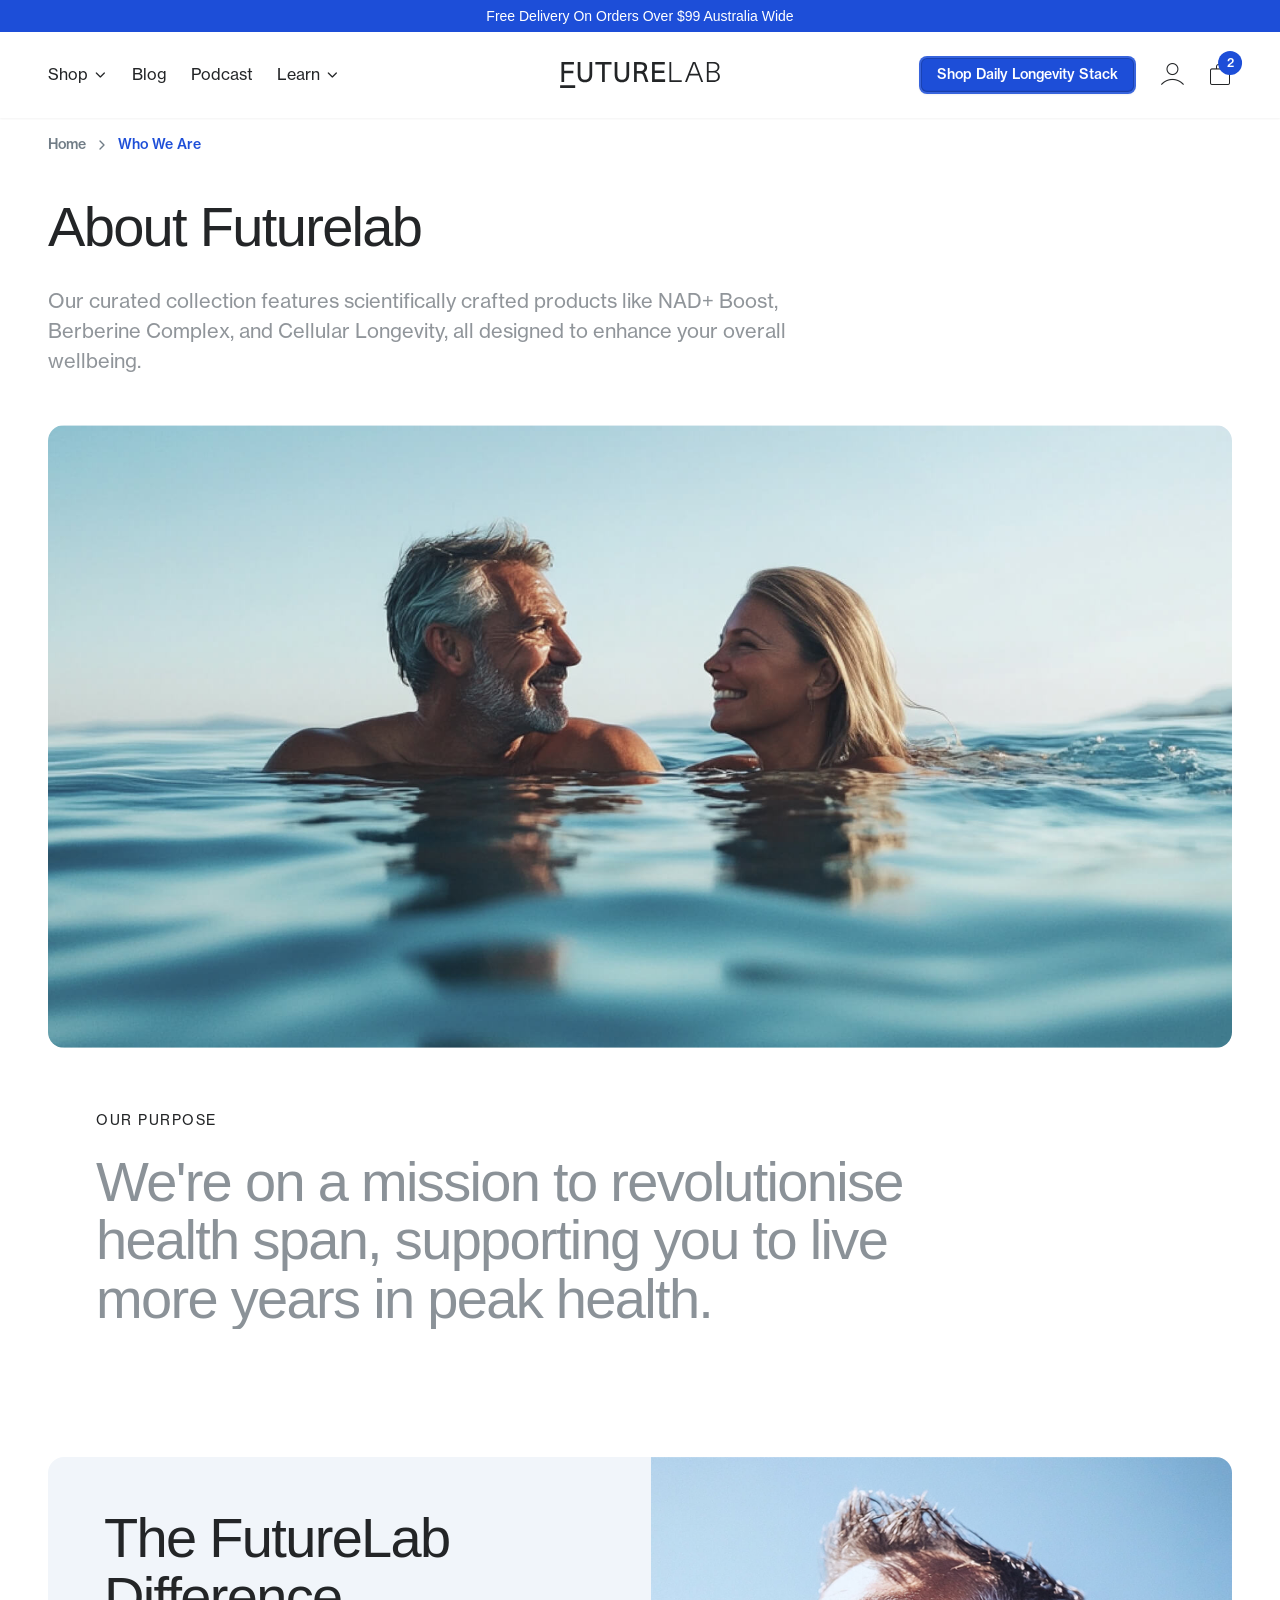
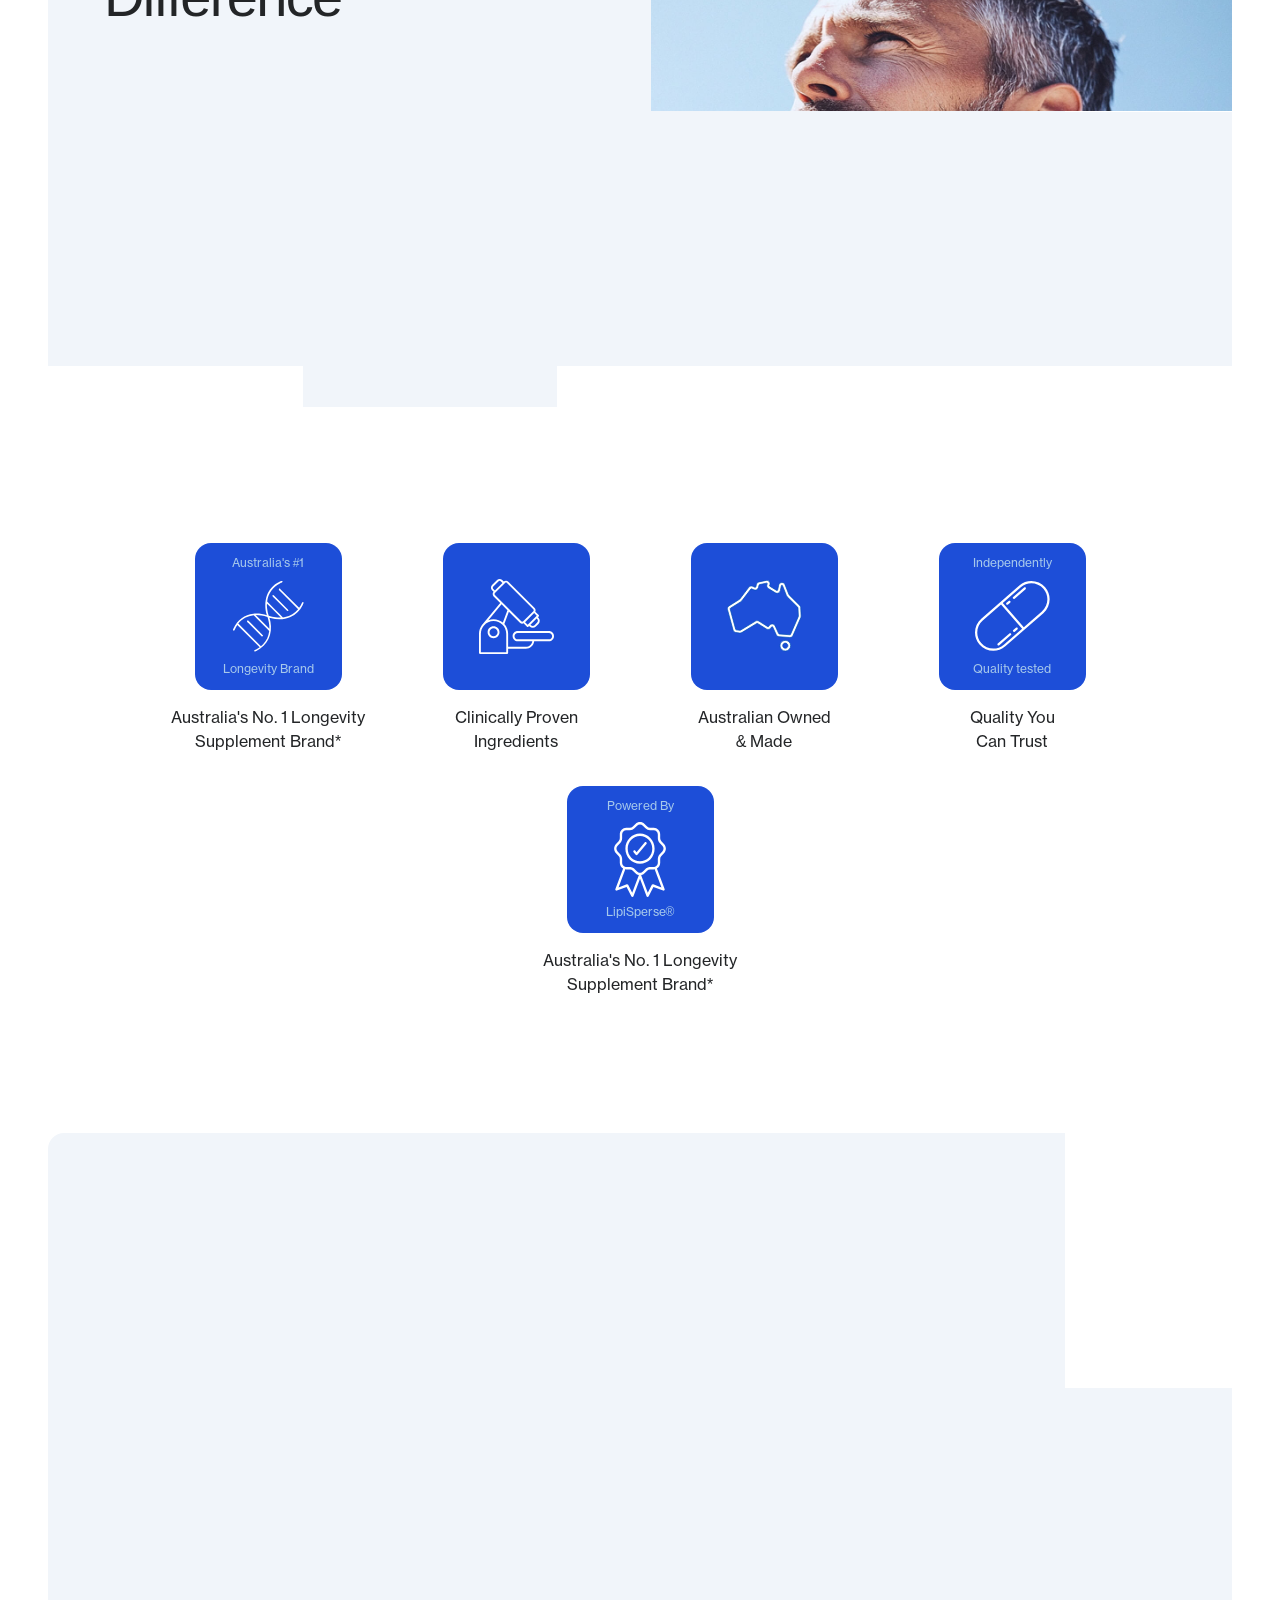
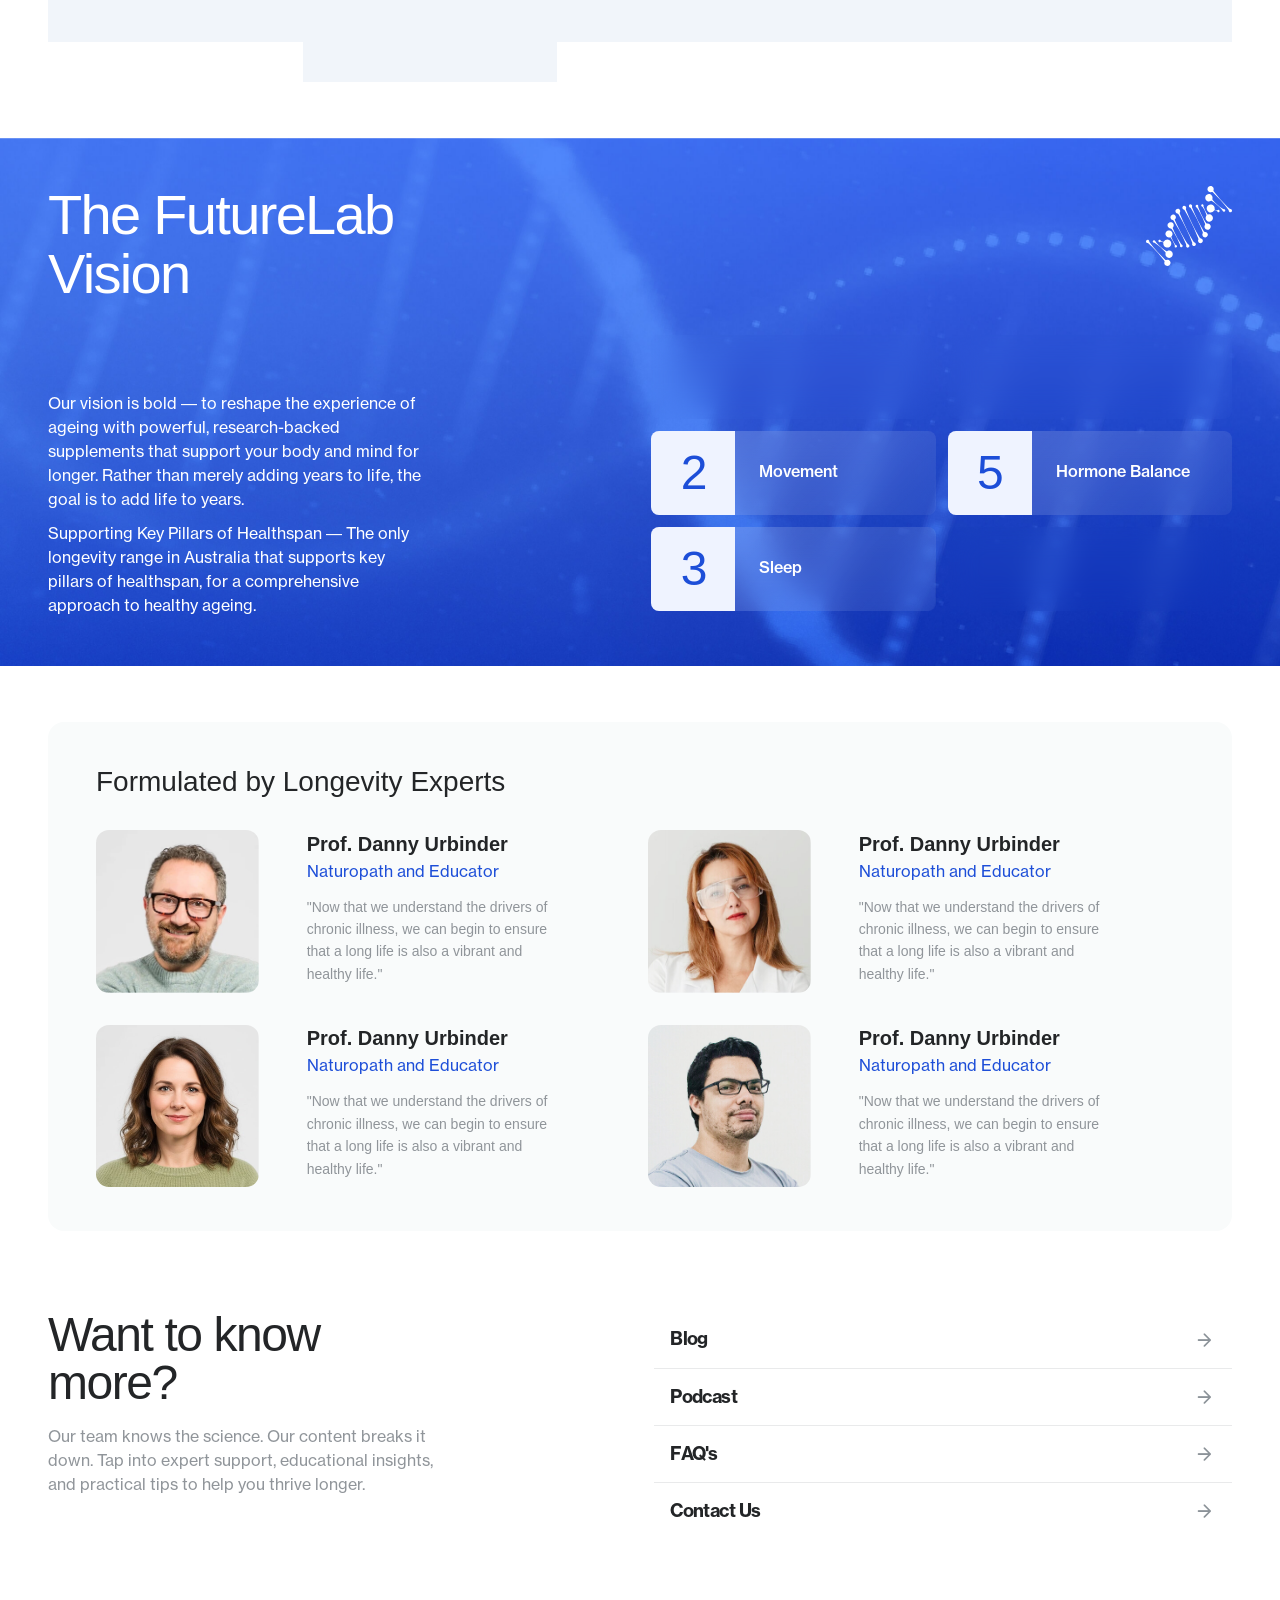
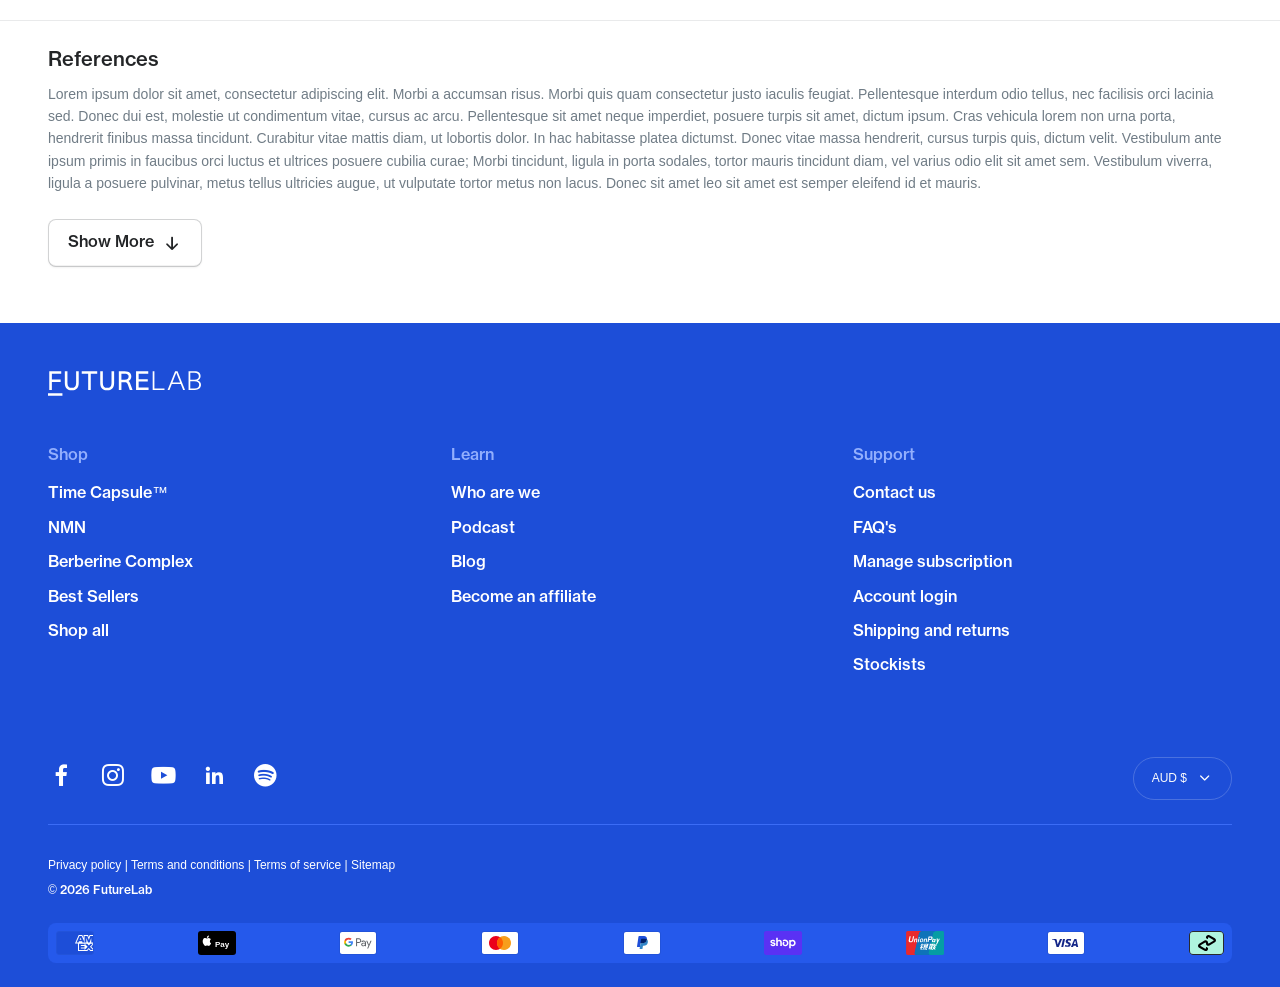
==== commit 548c15be: "refactor: sync nav-menu structure across all pages from index.html Co-Authored-By: Claude Opus 4.6 (" ====
--- a/about.html
+++ b/about.html
@@ -1,654 +1,651 @@
-<!doctype html>
-<html lang="en">
-	<head>
-		<meta charset="UTF-8" />
-		<meta name="viewport" content="width=device-width, initial-scale=1.0" />
-		<title>About FutureLab — Our Mission &amp; Vision</title>
-		<meta name="description"
-			content="Learn about FutureLab's mission to revolutionise health span through clinically proven longevity supplements. Meet our team of longevity experts." />
-		<link rel="icon" href="./assets/images/favicon.svg" type="image/x-icon" />
-		<link rel="preload" href="assets/fonts/neuehaasgrottext-55roman-trial.otf" as="font" type="font/otf" crossorigin />
-		<link rel="preload" href="assets/fonts/neuehaasgrottext-65medium-trial.otf" as="font" type="font/otf" crossorigin />
-		<link rel="preload" href="assets/fonts/neuehaasgrottext-75bold-trial.otf" as="font" type="font/otf" crossorigin />
-		<link rel="preconnect" href="https://fonts.googleapis.com" />
-		<link rel="preconnect" href="https://fonts.gstatic.com" crossorigin />
-		<link href="https://fonts.googleapis.com/css2?family=BDO+Grotesk:wght@400;600&family=Manrope:wght@700&display=swap"
-			rel="stylesheet" />
-		<link rel="stylesheet" href="./assets/css/slick.css" />
-		<link rel="stylesheet" href="./assets/fonts/icomoon/style.css">
-		<link rel="stylesheet" href="./assets/css/style.css" />
-	</head>
-	<body>
-		<a href="#main-content" class="skip-link">Skip to main content</a>
-
-		<!-- ========== PROMO BAR ========== -->
-		<div class="promo-bar" role="banner"><div class="container"><div class="content"><div class="carousel" data-time="3000">
-			<div class="item"><p>Free Delivery On Orders Over $99 Australia Wide</p></div><div class="item"><p>Subscribe &amp; Save up to 20%</p></div><div class="item"><p>Australia's No.1 Longevity Supplement Brand*</p></div><div class="item"><p>Australian Made &amp; Owned. TGA Listed.</p></div>
-		</div></div></div></div>
-
-		<!-- ========== HEADER ========== -->
-		<header class="header">
-			<div class="container">
-				<div class="content">
-					<div class="header__left">
-						<a href="#" class="header__nav-item desktop-only" data-shop-toggle aria-expanded="false">Shop <span
-								class="iconfont icon-chevron-down-nav header__nav-icon" aria-hidden="true"></span></a>
-						<button class="header__icon header__burger mobile-only" data-shop-toggle aria-label="Open menu"
-							aria-expanded="false">
-							<span class="burger-line burger-line--top"></span>
-							<span class="burger-line burger-line--mid"></span>
-							<span class="burger-line burger-line--bot"></span>
-						</button>
-						<nav class="header__nav desktop-only" aria-label="Main navigation">
-							<a href="blogs.html" class="header__nav-item">Blog</a>
-							<a href="#" class="header__nav-item">Podcast</a>
-							<div class="header__nav-item header__nav-dropdown" data-sub-toggle tabindex="0">Learn <span
-									class="iconfont icon-chevron-down-nav header__nav-icon" aria-hidden="true"></span>
-								<div class="header__dropdown">
-									<a href="#" class="header__dropdown-item">FAQ's</a>
-									<a href="contact.html" class="header__dropdown-item">Contact Us</a>
-								</div>
-							</div>
-						</nav>
-					</div>
-					<a href="/" class="header__logo" aria-label="FutureLab Home">
-						<img src="./assets/images/logo-futurelab.svg" alt="FutureLab" />
-					</a>
-					<div class="header__controls">
-						<a href="#" class="btn btn--neon-tide header__cta desktop-only">Shop Daily Longevity Stack</a>
-						<a href="#" class="header__icon header__login desktop-only" aria-label="Account">
-							<span class="iconfont icon-user" aria-hidden="true"></span>
-						</a>
-						<a href="#" class="header__icon header__cart" aria-label="Cart">
-							<span class="iconfont icon-shopping-bag" aria-hidden="true"></span>
-							<div class="header__cart-count">
-								<cart-count class="count-bubble">2</cart-count>
-							</div>
-						</a>
-					</div>
-				</div>
-			</div>
-		</header>
-
-
-		<!-- ========== NAV MENU ========== -->
-		<div class="nav-menu" id="nav-menu">
-			<div class="nav-menu__mask"></div>
-			<div class="nav-menu__body" data-lenis-prevent>
-				<div class="nav-menu__panel nav-menu__panel--l1">
-					<div class="nav-menu__panel-close desktop-only">
-						<button class="nav-menu__close" aria-label="Close menu"><svg width="24" height="24" viewBox="0 0 24 24"
-								fill="none">
-								<path d="M18 6L6 18M6 6l12 12" stroke="#232527" stroke-width="1.5" stroke-linecap="round"
-									stroke-linejoin="round" />
-							</svg></button>
-					</div>
-					<div class="nav-menu__cards">
-						<a href="product-detail.html" class="nav-menu__card nav-menu__card--dark bg-navy">
-							<div class="nav-menu__card-copy">
-								<h3 class="nav-menu__card-title">Daily Longevity Stack</h3>
-								<p class="nav-menu__card-desc">The All-In-One Longevity Formula</p>
-								<span class="badge badge--tag nav-menu__card-badge">New</span>
-							</div>
-							<div class="img img--bg">
-								<div class="img-box">
-									<img src="./assets/images/feature-panel2-bg.jpg" alt="" class="nav-menu__card-img" />
-								</div>
-							</div>
-						</a>
-						<a href="#" class="nav-menu__card bg-cloud">
-							<div class="nav-menu__card-copy">
-								<h3 class="nav-menu__card-title">NMN</h3>
-								<p class="nav-menu__card-desc">Cellular Energy Support</p>
-							</div>
-							<div class="img img--bg">
-								<div class="img-box">
-									<img src="./assets/images/product-nmn-500.webp" alt="" class="nav-menu__card-img" />
-								</div>
-							</div>
-						</a>
-						<a href="#" class="nav-menu__card bg-cloud">
-							<div class="nav-menu__card-copy">
-								<h3 class="nav-menu__card-title">Time Capsule™</h3>
-								<p class="nav-menu__card-desc">The All-In-One Longevity Formula</p>
-							</div>
-							<div class="img img--bg">
-								<div class="img-box">
-									<img src="./assets/images/product-time-capsule.webp" alt="" class="nav-menu__card-img" />
-								</div>
-							</div>
-						</a>
-						<a href="#" class="nav-menu__card bg-cloud">
-							<div class="nav-menu__card-copy">
-								<h3 class="nav-menu__card-title">Berberine Complex</h3>
-								<p class="nav-menu__card-desc">Bioavailable Metabolism Support</p>
-							</div>
-							<div class="img img--bg">
-								<div class="img-box">
-									<img src="./assets/images/product-berberine.webp" alt="" class="nav-menu__card-img" />
-								</div>
-							</div>
-						</a>
-					</div>
-					<div class="nav-menu__links">
-						<a href="products.html" class="nav-menu__link"><span class="nav-menu__link-text">Shop All</span><span
-								class="nav-menu__link-arrow"><span class="iconfont icon-arrow-right" aria-hidden="true"></span></span></a>
-						<a href="#" class="nav-menu__link"><span class="nav-menu__link-text">Best Sellers</span><span
-								class="nav-menu__link-arrow"><span class="iconfont icon-arrow-right" aria-hidden="true"></span></span></a>
-						<a href="#" class="nav-menu__link"><span class="nav-menu__link-text">Shop by Health Goal</span><span
-								class="nav-menu__link-arrow"><span class="iconfont icon-arrow-right" aria-hidden="true"></span></span></a>
-						<a href="#" class="nav-menu__link"><span class="nav-menu__link-text">Shop by Ingredient</span><span
-								class="nav-menu__link-arrow"><span class="iconfont icon-arrow-right" aria-hidden="true"></span></span></a>
-						<div class="nav-menu__link" data-submenu-toggle>
-							<span class="nav-menu__link-text">Learn More</span><span class="nav-menu__link-arrow"><span
-									class="iconfont icon-arrow-right" aria-hidden="true"></span></span>
-							<div class="nav-menu__panel nav-menu__panel--l2">
-								<div class="nav-menu__back">
-									<button class="nav-menu__link" data-menu-back aria-label="Back to menu"><span
-											class="iconfont icon-arrow-left"></span> Learn
-										More</button>
-								</div>
-								<div class="nav-menu__l2-links">
-									<a href="about.html" class="nav-menu__link"><span class="nav-menu__link-text">Who We Are</span></a>
-									<a href="blogs.html" class="nav-menu__link"><span class="nav-menu__link-text">Blog</span></a>
-									<a href="#" class="nav-menu__link"><span class="nav-menu__link-text">Podcast</span></a>
-									<a href="#" class="nav-menu__link"><span class="nav-menu__link-text">FAQ's</span></a>
-									<a href="contact.html" class="nav-menu__link"><span class="nav-menu__link-text">Contact Us</span></a>
-								</div>
-							</div>
-						</div>
-					</div>
-					<div class="nav-menu__footer">
-						<a href="#" class="nav-menu__social" aria-label="Facebook"><span class="iconfont icon-social-facebook"
-								aria-hidden="true"></span></a>
-						<a href="#" class="nav-menu__social" aria-label="Instagram"><span class="iconfont icon-social-instagram"
-								aria-hidden="true"></span></a>
-						<a href="#" class="nav-menu__social" aria-label="YouTube"><span class="iconfont icon-social-youtube"
-								aria-hidden="true"></span></a>
-						<a href="#" class="nav-menu__social" aria-label="LinkedIn"><span class="iconfont icon-social-linkedin"
-								aria-hidden="true"></span></a>
-						<a href="#" class="nav-menu__social" aria-label="Spotify"><span class="iconfont icon-social-spotify"
-								aria-hidden="true"></span></a>
-						<a href="#" class="nav-menu__signin btn btn--neon-tide mobile-only"><span class="iconfont icon-user"
-								aria-hidden="true"></span>Sign In</a>
-					</div>
-				</div>
-			</div>
-		</div>
-
-		<main id="main-content" class="section-nogap">
-			<!-- ========== BREADCRUMB ========== -->
-			<nav class="breadcrumb" aria-label="Breadcrumb">
-				<div class="container">
-					<div class="content">
-						<ol class="breadcrumb__list">
-							<li class="breadcrumb__item"><a href="/">Home</a></li>
-							<li class="breadcrumb__item breadcrumb__item--active">Who We Are</li>
-						</ol>
-					</div>
-				</div>
-			</nav>
-
-			<!-- ========== PAGE HEADER ========== -->
-			<section class="page-header section--has-bg">
-				<div class="container">
-					<div class="content">
-						<h1 class="page-header__title">About Futurelab</h1>
-						<p class="page-header__description">
-							Our curated collection features scientifically crafted products like NAD+ Boost, Berberine Complex, and
-							Cellular Longevity, all designed to enhance your overall wellbeing.
-						</p>
-					</div>
-				</div>
-			</section>
-
-			<!-- ========== HERO IMAGE ========== -->
-			<section class="block-about-hero section--has-bg">
-				<div class="container">
-					<div class="content wowo fadeIn">
-						<div class="img block-about-hero__image">
-							<div class="img-box">
-								<img src="./assets/images/hero-swimming.jpg" alt="Couple enjoying active lifestyle" />
-							</div>
-						</div>
-						<!-- <div class="block-about-hero__products">
-							<img src="./assets/images/product-berberine-fop.png" alt="Berberine Complex"
-								class="block-about-hero__product" loading="lazy" />
-							<img src="./assets/images/product-nad-fop.png" alt="NAD+ Booster"
-								class="block-about-hero__product block-about-hero__product--center" loading="lazy" />
-							<img src="./assets/images/product-cellular-fop.png" alt="Cellular Longevity"
-								class="block-about-hero__product" loading="lazy" />
-						</div> -->
-					</div>
-				</div>
-			</section>
-
-			<!-- ========== BIG STATEMENT ========== -->
-			<section class="block-statement section--has-bg">
-				<div class="container">
-					<div class="content bg-white">
-						<div class="block-statement__content wowo fadeInUp">
-							<p class="block-statement__overline">Our Purpose</p>
-							<p class="block-statement__text">We're on a mission to revolutionise health span, supporting you to live
-								more years in peak health.</p>
-						</div>
-					</div>
-				</div>
-			</section>
-
-			<!-- ========== TEXT + IMAGE ========== -->
-			<section class="block-text-image section--has-bg">
-				<div class="container">
-					<div class="content bg-cloud wowo fadeInUp">
-						<div class="img block-text-image__image">
-							<div class="img-box">
-								<img src="./assets/images/about-image-1.jpg" alt="FutureLab products" loading="lazy" />
-							</div>
-						</div>
-						<div class="block-text-image__text">
-							<div class="block-text-image__header">
-								<h2 class="block-text-image__title">The FutureLab Difference</h2>
-							</div>
-							<div class="block-text-image__body">
-								<p>Let's be real. Ageing can feel daunting. We're told it's all about decline. But what if every year
-									brought more to gain?</p>
-								<p>Melrose FutureLab is bringing the science of the lab into your hands, making the future of ageing
-									accessible today. We are changing the narrative with science-led supplements made from clinically
-									proven ingredients that help your body absorb exactly what it needs to thrive.</p>
-							</div>
-						</div>
-					</div>
-				</div>
-			</section>
-
-			<!-- ========== USPs ========== -->
-			<section class="block-usps section--has-bg" aria-label="Brand benefits">
-				<div class="container">
-					<div class="content">
-						<div class="block-usps__item wowo fadeIn">
-							<div class="block-usps__icon">
-								<span class="block-usps__icon-label-top">Australia's #1</span>
-								<img src="./assets/images/icons/usp-dna-helix.svg" alt="" />
-								<span class="block-usps__icon-label-bottom">Longevity Brand</span>
-							</div>
-							<p class="block-usps__label">Australia's No. 1 Longevity Supplement Brand*</p>
-						</div>
-						<div class="block-usps__item wowo fadeIn delay-in-1">
-							<div class="block-usps__icon">
-								<img src="./assets/images/icons/usp-clinically-proven.svg" alt="" />
-							</div>
-							<p class="block-usps__label">Clinically Proven<br />Ingredients</p>
-						</div>
-						<div class="block-usps__item wowo fadeIn delay-in-2">
-							<div class="block-usps__icon">
-								<img src="./assets/images/icons/usp-australia-map.svg" alt="" />
-							</div>
-							<p class="block-usps__label">Australian Owned<br />&amp; Made</p>
-						</div>
-						<div class="block-usps__item wowo fadeIn delay-in-3">
-							<div class="block-usps__icon">
-								<span class="block-usps__icon-label-top">Independently</span>
-								<img src="./assets/images/icons/usp-capsule.svg" alt="" />
-								<span class="block-usps__icon-label-bottom">Quality tested</span>
-							</div>
-							<p class="block-usps__label">Quality You<br />Can Trust</p>
-						</div>
-						<div class="block-usps__item wowo fadeIn delay-in-4">
-							<div class="block-usps__icon">
-								<span class="block-usps__icon-label-top">Powered By</span>
-								<img src="./assets/images/icons/usp-lipisperse.svg" alt="" />
-								<span class="block-usps__icon-label-bottom">LipiSperse&reg;</span>
-							</div>
-							<p class="block-usps__label">Australia's No. 1 Longevity Supplement Brand*</p>
-						</div>
-					</div>
-				</div>
-			</section>
-
-			<!-- ========== TEXT + IMAGE (REVERSE) ========== -->
-			<section class="block-text-image block-text-image--reverse section--has-bg">
-				<div class="container">
-					<div class="content bg-cloud wowo fadeInUp">
-						<div class="img block-text-image__image" style="background-color: #fafafa">
-							<div class="img-box">
-								<img src="./assets/images/about-image-2.jpg" alt="FutureLab lifestyle" loading="lazy"
-									style="mix-blend-mode: multiply" />
-							</div>
-						</div>
-						<div class="block-text-image__text">
-							<div class="block-text-image__header">
-								<p class="block-text-image__overline">Australia's leading supplement</p>
-								<h2 class="block-text-image__title">Who is FutureLab?</h2>
-							</div>
-							<div class="block-text-image__body">
-								<p>FutureLab was built by health optimisers, for health optimisers, powered by the decades-long legacy
-									of Melrose Health. We’re a team of biohackers, nutritional scientists and longevity experts obsessed
-									with one goal: uncovering the science behind healthy ageing to help you thrive through every stage of
-									life. We’ve dived deep into clinical studies, dissected emerging research, and put innovations to the
-									test to develop products that help you redefine what ageing can look like. The future of ageing isn’t
-									about staying young, it’s about staying you, at your best.</p>
-							</div>
-						</div>
-					</div>
-				</div>
-			</section>
-
-			<!-- ========== VISION ========== -->
-			<section class="block-vision section--has-bg" aria-label="The FutureLab Vision">
-				<div class="img img--bg">
-					<div class="img-box">
-						<img src="./assets/images/vision-bg-texture.jpg" alt="" aria-hidden="true" />
-					</div>
-				</div>
-				<div class="container">
-					<div class="content">
-						<span class="img img--decorative block-vision__helix"><img src="./assets/images/vision-helix.svg"
-								alt="" /></span>
-						<div class="block-vision__text wowo fadeInUp">
-							<h2 class="block-vision__title">The FutureLab Vision</h2>
-							<div class="block-vision__description">
-								<p>Our vision is bold &mdash; to reshape the experience of ageing with powerful, research-backed
-									supplements that support your body and mind for longer. Rather than merely adding years to life, the
-									goal is to add life to years.</p>
-								<p>Supporting Key Pillars of Healthspan &mdash; The only longevity range in Australia that supports key
-									pillars of healthspan, for a comprehensive approach to healthy ageing.</p>
-							</div>
-						</div>
-						<div class="block-vision__cards">
-							<div class="block-vision__card wowo fadeIn">
-								<div class="block-vision__number">1</div>
-								<h3 class="block-vision__card-title">Cellular and Metabolic Function</h3>
-							</div>
-							<div class="block-vision__card wowo fadeIn delay-in-1">
-								<div class="block-vision__number">2</div>
-								<h3 class="block-vision__card-title">Movement</h3>
-							</div>
-							<div class="block-vision__card wowo fadeIn delay-in-2">
-								<div class="block-vision__number">3</div>
-								<h3 class="block-vision__card-title">Sleep</h3>
-							</div>
-							<div class="block-vision__card wowo fadeIn delay-in-3">
-								<div class="block-vision__number">4</div>
-								<h3 class="block-vision__card-title">Cognitive Wellbeing</h3>
-							</div>
-							<div class="block-vision__card wowo fadeIn delay-in-4">
-								<div class="block-vision__number">5</div>
-								<h3 class="block-vision__card-title">Hormone Balance</h3>
-							</div>
-							<div class="block-vision__card wowo fadeIn delay-in-5">
-								<div class="block-vision__number">6</div>
-								<h3 class="block-vision__card-title">Cardiovascular health</h3>
-							</div>
-						</div>
-					</div>
-				</div>
-			</section>
-
-			<!-- ========== EXPERTS ========== -->
-			<section class="block-experts section--has-bg" aria-label="Longevity experts">
-				<div class="container">
-					<div class="content bg-cloud-alt wowo fadeInUp">
-						<h2 class="block-experts__title">Formulated by Longevity Experts</h2>
-						<div class="block-experts__thumbs">
-							<button class="block-experts__thumb is-active" data-expert="0"><img src="./assets/images/expert-1.jpg"
-									alt="Prof. Danny Urbinder" /></button>
-							<button class="block-experts__thumb" data-expert="1"><img src="./assets/images/expert-2.jpg"
-									alt="Prof. Danny Urbinder" /></button>
-							<button class="block-experts__thumb" data-expert="2"><img src="./assets/images/expert-3.jpg"
-									alt="Prof. Danny Urbinder" /></button>
-							<button class="block-experts__thumb" data-expert="3"><img src="./assets/images/expert-4.jpg"
-									alt="Prof. Danny Urbinder" /></button>
-						</div>
-						<div class="listings listings--testimonials">
-							<div class="item card--testimonial is-active">
-								<div class="img card__avatar">
-									<div class="img-box"><img src="./assets/images/expert-1.jpg" alt="Prof. Danny Urbinder"
-											loading="lazy" /></div>
-								</div>
-								<div class="card__info">
-									<h3 class="card__name">Prof. Danny Urbinder</h3>
-									<p class="card__role">Naturopath and Educator</p>
-									<p class="card__quote">"Now that we understand the drivers of chronic illness, we can begin to ensure
-										that a long life is also a vibrant and healthy life."</p>
-								</div>
-							</div>
-							<div class="item card--testimonial">
-								<div class="img card__avatar">
-									<div class="img-box"><img src="./assets/images/expert-2.jpg" alt="Prof. Danny Urbinder"
-											loading="lazy" /></div>
-								</div>
-								<div class="card__info">
-									<h3 class="card__name">Prof. Danny Urbinder</h3>
-									<p class="card__role">Naturopath and Educator</p>
-									<p class="card__quote">"Now that we understand the drivers of chronic illness, we can begin to ensure
-										that a long life is also a vibrant and healthy life."</p>
-								</div>
-							</div>
-							<div class="item card--testimonial">
-								<div class="img card__avatar">
-									<div class="img-box"><img src="./assets/images/expert-3.jpg" alt="Prof. Danny Urbinder"
-											loading="lazy" /></div>
-								</div>
-								<div class="card__info">
-									<h3 class="card__name">Prof. Danny Urbinder</h3>
-									<p class="card__role">Naturopath and Educator</p>
-									<p class="card__quote">"Now that we understand the drivers of chronic illness, we can begin to ensure
-										that a long life is also a vibrant and healthy life."</p>
-								</div>
-							</div>
-							<div class="item card--testimonial">
-								<div class="img card__avatar">
-									<div class="img-box"><img src="./assets/images/expert-4.jpg" alt="Prof. Danny Urbinder"
-											loading="lazy" /></div>
-								</div>
-								<div class="card__info">
-									<h3 class="card__name">Prof. Danny Urbinder</h3>
-									<p class="card__role">Naturopath and Educator</p>
-									<p class="card__quote">"Now that we understand the drivers of chronic illness, we can begin to ensure
-										that a long life is also a vibrant and healthy life."</p>
-								</div>
-							</div>
-						</div>
-						<div class="block-experts__portrait">
-							<div class="img">
-								<div class="img-box"><img src="./assets/images/expert-1.jpg" alt="Prof. Danny Urbinder"
-										loading="lazy" /></div>
-							</div>
-						</div>
-					</div>
-				</div>
-			</section>
-
-			<!-- ========== CTA ========== -->
-			<section class="block-cta section--has-bg">
-				<div class="container">
-					<div class="content wowo fadeInUp">
-						<div class="block-cta__left">
-							<h2>Want to know more?</h2>
-							<p>Our team knows the science. Our content breaks it down. Tap into expert support, educational insights, and practical tips to help you thrive longer.</p>
-						</div>
-						<div class="block-cta__right">
-							<ul class="block-cta__links">
-								<li class="block-cta__link-item">
-									<a href="blogs.html">
-										Blog
-										<span class="iconfont icon-arrow-right" aria-hidden="true"></span>
-									</a>
-								</li>
-								<li class="block-cta__link-item">
-									<a href="#">
-										Podcast
-										<span class="iconfont icon-arrow-right" aria-hidden="true"></span>
-									</a>
-								</li>
-								<li class="block-cta__link-item">
-									<a href="#">
-										FAQ's
-										<span class="iconfont icon-arrow-right" aria-hidden="true"></span>
-									</a>
-								</li>
-								<li class="block-cta__link-item">
-									<a href="contact.html">
-										Contact Us
-										<span class="iconfont icon-arrow-right" aria-hidden="true"></span>
-									</a>
-								</li>
-							</ul>
-						</div>
-					</div>
-				</div>
-			</section>
-
-			<!-- ========== REFERENCES ========== -->
-			<section class="block-seo-text section--has-bg">
-				<div class="container">
-					<div class="content wowo fadeInUp">
-						<h2 class="block-seo-text__title">References</h2>
-						<div class="block-seo-text__visible">
-							<div class="text">
-								<p>Lorem ipsum dolor sit amet, consectetur adipiscing elit. Morbi a accumsan risus. Morbi quis quam
-									consectetur justo iaculis feugiat. Pellentesque interdum odio tellus, nec facilisis orci lacinia sed.
-									Donec dui est, molestie ut condimentum vitae, cursus ac arcu. Pellentesque sit amet neque imperdiet,
-									posuere turpis sit amet, dictum ipsum. Cras vehicula lorem non urna porta, hendrerit finibus massa
-									tincidunt. Curabitur vitae mattis diam, ut lobortis dolor. In hac habitasse platea dictumst. Donec
-									vitae massa hendrerit, cursus turpis quis, dictum velit. Vestibulum ante ipsum primis in faucibus orci
-									luctus et ultrices posuere cubilia curae; Morbi tincidunt, ligula in porta sodales, tortor mauris
-									tincidunt diam, vel varius odio elit sit amet sem. Vestibulum viverra, ligula a posuere pulvinar,
-									metus tellus ultricies augue, ut vulputate tortor metus non lacus. Donec sit amet leo sit amet est
-									semper eleifend id et mauris.</p>
-							</div>
-						</div>
-						<div class="block-seo-text__hidden">
-							<div class="text">
-								<p>Each product is formulated using bioavailable ingredients backed by peer-reviewed research. We use
-									LipiSperse&reg; technology to enhance absorption, ensuring you get the maximum benefit from every
-									capsule. All products are Australian made and independently quality tested.</p>
-								<p>Whether you're looking to boost cellular energy with NAD+ precursors, support metabolic health, or
-									take a comprehensive approach to longevity, FutureLab has a solution designed for your goals.
-									Subscribe and save 20% on all products with free shipping Australia-wide.</p>
-							</div>
-						</div>
-						<button class="block-seo-text__toggle">
-							Show More
-							<span class="iconfont icon-arrow-narrow-down" aria-hidden="true"></span>
-						</button>
-					</div>
-				</div>
-			</section>
-		</main>
-
-		<!-- ========== FOOTER ========== -->
-		<footer class="footer" role="contentinfo">
-			<div class="container">
-				<div class="content">
-					<div class="footer__top">
-						<div class="footer__left">
-							<div class="footer__brand">
-								<img src="./assets/images/logo-futurelab-white.svg" alt="FutureLab" class="footer__logo" />
-							</div>
-						</div>
-						<div class="footer__right">
-							<div class="footer__content">
-								<nav>
-									<ul class="footer__nav">
-										<li class="footer__column">
-											<a class="footer__column-title" href="#">Shop</a>
-											<ul class="footer__list">
-												<li class="footer__item"><a href="#" class="footer__link">Time Capsule&trade;</a></li>
-												<li class="footer__item"><a href="#" class="footer__link">NMN</a></li>
-												<li class="footer__item"><a href="#" class="footer__link">Berberine Complex</a></li>
-												<li class="footer__item"><a href="#" class="footer__link">Best Sellers</a></li>
-												<li class="footer__item"><a href="#" class="footer__link">Shop all</a></li>
-											</ul>
-										</li>
-										<li class="footer__column">
-											<a class="footer__column-title" href="#">Learn</a>
-											<ul class="footer__list">
-												<li class="footer__item"><a href="#" class="footer__link">Who are we</a></li>
-												<li class="footer__item"><a href="#" class="footer__link">Podcast</a></li>
-												<li class="footer__item"><a href="#" class="footer__link">Blog</a></li>
-												<li class="footer__item"><a href="#" class="footer__link">Become an affiliate</a></li>
-											</ul>
-										</li>
-										<li class="footer__column">
-											<a class="footer__column-title" href="#">Support</a>
-											<ul class="footer__list">
-												<li class="footer__item"><a href="#" class="footer__link">Contact us</a></li>
-												<li class="footer__item"><a href="#" class="footer__link">FAQ's</a></li>
-												<li class="footer__item"><a href="#" class="footer__link">Manage subscription</a></li>
-												<li class="footer__item"><a href="#" class="footer__link">Account login</a></li>
-												<li class="footer__item"><a href="#" class="footer__link">Shipping and returns</a></li>
-												<li class="footer__item"><a href="#" class="footer__link">Stockists</a></li>
-											</ul>
-										</li>
-									</ul>
-								</nav>
-								<div class="footer__social">
-									<a href="#" title="Facebook" aria-label="Facebook"><span
-											class="iconfont icon-social-facebook footer__social-icon" aria-hidden="true"></span></a>
-									<a href="#" title="Instagram" aria-label="Instagram"><span
-											class="iconfont icon-social-instagram footer__social-icon" aria-hidden="true"></span></a>
-									<a href="#" title="YouTube" aria-label="YouTube"><span class="iconfont icon-social-youtube footer__social-icon"
-											aria-hidden="true"></span></a>
-									<a href="#" title="LinkedIn" aria-label="LinkedIn"><span
-											class="iconfont icon-social-linkedin footer__social-icon" aria-hidden="true"></span></a>
-									<a href="#" title="Spotify" aria-label="Spotify"><span class="iconfont icon-social-spotify footer__social-icon"
-											aria-hidden="true"></span></a>
-								</div>
-								<div class="dropdown dropdown--footer">
-									<button class="dropdown__toggle">
-										<span>AUD $</span>
-										<span class="iconfont icon-chevron-down" aria-hidden="true"></span>
-									</button>
-									<ul class="dropdown__menu">
-										<li class="dropdown__item is-selected">AUD $</li>
-										<li class="dropdown__item">USD $</li>
-										<li class="dropdown__item">EUR &euro;</li>
-										<li class="dropdown__item">GBP &pound;</li>
-									</ul>
-								</div>
-							</div>
-						</div>
-					</div>
-					<div class="footer__bottom">
-						<div class="footer__left">
-							<p class="footer__legal">
-								<a href="#">Privacy policy</a> | <a href="#">Terms and conditions</a> | <a href="#">Terms of service</a>
-								| <a href="#">Sitemap</a>
-							</p>
-						</div>
-						<div class="footer__right">
-							<p class="footer__copyright">&copy; 2026 FutureLab</p>
-							<div class="footer__payments">
-								<img src="./assets/images/icons/pay-amex.svg" alt="American Express" />
-								<img src="./assets/images/icons/pay-applepay.svg" alt="Apple Pay" />
-								<img src="./assets/images/icons/pay-googlepay.svg" alt="Google Pay" />
-								<img src="./assets/images/icons/pay-mastercard.svg" alt="Mastercard" />
-								<img src="./assets/images/icons/pay-paypal.svg" alt="PayPal" />
-								<img src="./assets/images/icons/pay-shoppay.svg" alt="Shop Pay" />
-								<img src="./assets/images/icons/pay-unionpay.svg" alt="Union Pay" />
-								<img src="./assets/images/icons/pay-visa.svg" alt="Visa" />
-								<img src="./assets/images/icons/pay-afterpay.svg" alt="Afterpay" />
-							</div>
-						</div>
-					</div>
-				</div>
-			</div>
-		</footer>
-
-		<!-- Video Lightbox -->
-		<div class="video-lightbox">
-			<div class="video-lightbox__box">
-				<button class="video-lightbox__close" aria-label="Close video"></button>
-				<div class="video-lightbox__content"></div>
-			</div>
-		</div>
-
-		<script src="https://code.jquery.com/jquery-3.7.1.min.js"></script>
-		<script src="./assets/js/vendors/slick.min.js"></script>
-		<script src="./assets/js/vendors/marquee3k.min.js"></script>
-		<script src="./assets/js/vendors/lenis.min.js"></script>
-		<script src="./assets/js/vendors/countUp.umd.js"></script>
-		<script src="./assets/js/main.js"></script>
-	</body>
+<!doctype html>
+<html lang="en">
+	<head>
+		<meta charset="UTF-8" />
+		<meta name="viewport" content="width=device-width, initial-scale=1.0" />
+		<title>About FutureLab — Our Mission &amp; Vision</title>
+		<meta name="description"
+			content="Learn about FutureLab's mission to revolutionise health span through clinically proven longevity supplements. Meet our team of longevity experts." />
+		<link rel="icon" href="./assets/images/favicon.svg" type="image/x-icon" />
+		<link rel="preload" href="assets/fonts/neuehaasgrottext-55roman-trial.otf" as="font" type="font/otf" crossorigin />
+		<link rel="preload" href="assets/fonts/neuehaasgrottext-65medium-trial.otf" as="font" type="font/otf" crossorigin />
+		<link rel="preload" href="assets/fonts/neuehaasgrottext-75bold-trial.otf" as="font" type="font/otf" crossorigin />
+		<link rel="preconnect" href="https://fonts.googleapis.com" />
+		<link rel="preconnect" href="https://fonts.gstatic.com" crossorigin />
+		<link href="https://fonts.googleapis.com/css2?family=BDO+Grotesk:wght@400;600&family=Manrope:wght@700&display=swap"
+			rel="stylesheet" />
+		<link rel="stylesheet" href="./assets/css/slick.css" />
+		<link rel="stylesheet" href="./assets/fonts/icomoon/style.css">
+		<link rel="stylesheet" href="./assets/css/style.css" />
+	</head>
+	<body>
+		<a href="#main-content" class="skip-link">Skip to main content</a>
+
+		<!-- ========== PROMO BAR ========== -->
+		<div class="promo-bar" role="banner"><div class="container"><div class="content"><div class="carousel" data-time="3000">
+			<div class="item"><p>Free Delivery On Orders Over $99 Australia Wide</p></div><div class="item"><p>Subscribe &amp; Save up to 20%</p></div><div class="item"><p>Australia's No.1 Longevity Supplement Brand*</p></div><div class="item"><p>Australian Made &amp; Owned. TGA Listed.</p></div>
+		</div></div></div></div>
+
+		<!-- ========== HEADER ========== -->
+		<header class="header">
+			<div class="container">
+				<div class="content">
+					<div class="header__left">
+						<a href="#" class="header__nav-item desktop-only" data-shop-toggle aria-expanded="false">Shop <span
+								class="iconfont icon-chevron-down-nav header__nav-icon" aria-hidden="true"></span></a>
+						<button class="header__icon header__burger mobile-only" data-shop-toggle aria-label="Open menu"
+							aria-expanded="false">
+							<span class="burger-line burger-line--top"></span>
+							<span class="burger-line burger-line--mid"></span>
+							<span class="burger-line burger-line--bot"></span>
+						</button>
+						<nav class="header__nav desktop-only" aria-label="Main navigation">
+							<a href="blogs.html" class="header__nav-item">Blog</a>
+							<a href="#" class="header__nav-item">Podcast</a>
+							<div class="header__nav-item header__nav-dropdown" data-sub-toggle tabindex="0">Learn <span
+									class="iconfont icon-chevron-down-nav header__nav-icon" aria-hidden="true"></span>
+								<div class="header__dropdown">
+									<a href="#" class="header__dropdown-item">FAQ's</a>
+									<a href="contact.html" class="header__dropdown-item">Contact Us</a>
+								</div>
+							</div>
+						</nav>
+					</div>
+					<a href="/" class="header__logo" aria-label="FutureLab Home">
+						<img src="./assets/images/logo-futurelab.svg" alt="FutureLab" />
+					</a>
+					<div class="header__controls">
+						<a href="#" class="btn btn--neon-tide header__cta desktop-only">Shop Daily Longevity Stack</a>
+						<a href="#" class="header__icon header__login desktop-only" aria-label="Account">
+							<span class="iconfont icon-user" aria-hidden="true"></span>
+						</a>
+						<a href="#" class="header__icon header__cart" aria-label="Cart">
+							<span class="iconfont icon-shopping-bag" aria-hidden="true"></span>
+							<div class="header__cart-count">
+								<cart-count class="count-bubble">2</cart-count>
+							</div>
+						</a>
+					</div>
+				</div>
+			</div>
+		</header>
+
+
+		<!-- ========== NAV MENU ========== -->
+		<div class="nav-menu" id="nav-menu">
+			<div class="nav-menu__mask"></div>
+			<div class="nav-menu__body" data-lenis-prevent>
+				<div class="nav-menu__panel nav-menu__panel--l1">
+					<div class="nav-menu__cards">
+						<a href="product-detail.html" class="nav-menu__card nav-menu__card--dark bg-navy">
+							<div class="nav-menu__card-copy">
+								<h3 class="nav-menu__card-title">Daily Longevity Stack</h3>
+								<p class="nav-menu__card-desc">The All-In-One Longevity Formula</p>
+								<span class="badge badge--tag nav-menu__card-badge">New</span>
+							</div>
+							<div class="img img--bg">
+								<div class="img-box">
+									<img src="./assets/images/feature-panel2-bg.jpg" alt="" class="nav-menu__card-img" />
+								</div>
+							</div>
+						</a>
+						<a href="#" class="nav-menu__card bg-cloud">
+							<div class="nav-menu__card-copy">
+								<h3 class="nav-menu__card-title">NMN</h3>
+								<p class="nav-menu__card-desc">Cellular Energy Support</p>
+							</div>
+							<div class="img img--bg">
+								<div class="img-box">
+									<img src="./assets/images/product-nmn-500.webp" alt="" class="nav-menu__card-img" />
+								</div>
+							</div>
+						</a>
+						<a href="#" class="nav-menu__card bg-cloud">
+							<div class="nav-menu__card-copy">
+								<h3 class="nav-menu__card-title">Time Capsule™</h3>
+								<p class="nav-menu__card-desc">The All-In-One Longevity Formula</p>
+							</div>
+							<div class="img img--bg">
+								<div class="img-box">
+									<img src="./assets/images/product-time-capsule.webp" alt="" class="nav-menu__card-img" />
+								</div>
+							</div>
+						</a>
+						<a href="#" class="nav-menu__card bg-cloud">
+							<div class="nav-menu__card-copy">
+								<h3 class="nav-menu__card-title">Berberine Complex</h3>
+								<p class="nav-menu__card-desc">Bioavailable Metabolism Support</p>
+							</div>
+							<div class="img img--bg">
+								<div class="img-box">
+									<img src="./assets/images/product-berberine.webp" alt="" class="nav-menu__card-img" />
+								</div>
+							</div>
+						</a>
+					</div>
+					<div class="nav-menu__links">
+						<a href="products.html" class="nav-menu__link"><span class="nav-menu__link-text">Shop All</span><span
+								class="nav-menu__link-arrow"><span class="iconfont icon-arrow-right" aria-hidden="true"></span></span></a>
+						<a href="#" class="nav-menu__link"><span class="nav-menu__link-text">Best Sellers</span><span
+								class="nav-menu__link-arrow"><span class="iconfont icon-arrow-right" aria-hidden="true"></span></span></a>
+						<a href="#" class="nav-menu__link"><span class="nav-menu__link-text">Shop by Health Goal</span><span
+								class="nav-menu__link-arrow"><span class="iconfont icon-arrow-right" aria-hidden="true"></span></span></a>
+						<a href="#" class="nav-menu__link"><span class="nav-menu__link-text">Shop by Ingredient</span><span
+								class="nav-menu__link-arrow"><span class="iconfont icon-arrow-right" aria-hidden="true"></span></span></a>
+						<div class="nav-menu__link" data-submenu-toggle>
+							<span class="nav-menu__link-text">Learn More</span><span class="nav-menu__link-arrow"><span
+									class="iconfont icon-arrow-right" aria-hidden="true"></span></span>
+							<div class="nav-menu__panel nav-menu__panel--l2">
+								<div class="nav-menu__back">
+									<button class="nav-menu__link" data-menu-back aria-label="Back to menu"><span
+											class="iconfont icon-arrow-left"></span> Learn
+										More</button>
+								</div>
+								<div class="nav-menu__l2-links">
+									<a href="about.html" class="nav-menu__link"><span class="nav-menu__link-text">Who We Are</span></a>
+									<a href="blogs.html" class="nav-menu__link"><span class="nav-menu__link-text">Blog</span></a>
+									<a href="#" class="nav-menu__link"><span class="nav-menu__link-text">Podcast</span></a>
+									<a href="#" class="nav-menu__link"><span class="nav-menu__link-text">FAQ's</span></a>
+									<a href="contact.html" class="nav-menu__link"><span class="nav-menu__link-text">Contact Us</span></a>
+								</div>
+							</div>
+						</div>
+					</div>
+					<div class="nav-menu__footer">
+						<div class="nav-menu__panel-close desktop-only">
+							<button class="nav-menu__close" aria-label="Close menu"><span class="iconfont icon-menu-close"
+								aria-hidden="true"></span></button>
+						</div>
+						<a href="#" class="nav-menu__social" aria-label="Facebook"><span class="iconfont icon-social-facebook"
+								aria-hidden="true"></span></a>
+						<a href="#" class="nav-menu__social" aria-label="Instagram"><span class="iconfont icon-social-instagram"
+								aria-hidden="true"></span></a>
+						<a href="#" class="nav-menu__social" aria-label="YouTube"><span class="iconfont icon-social-youtube"
+								aria-hidden="true"></span></a>
+						<a href="#" class="nav-menu__social" aria-label="LinkedIn"><span class="iconfont icon-social-linkedin"
+								aria-hidden="true"></span></a>
+						<a href="#" class="nav-menu__social" aria-label="Spotify"><span class="iconfont icon-social-spotify"
+								aria-hidden="true"></span></a>
+						<a href="#" class="nav-menu__signin btn btn--neon-tide mobile-only"><span class="iconfont icon-user"
+								aria-hidden="true"></span>Sign In</a>
+					</div>
+				</div>
+			</div>
+		</div>
+
+		<main id="main-content" class="section-nogap">
+			<!-- ========== BREADCRUMB ========== -->
+			<nav class="breadcrumb" aria-label="Breadcrumb">
+				<div class="container">
+					<div class="content">
+						<ol class="breadcrumb__list">
+							<li class="breadcrumb__item"><a href="/">Home</a></li>
+							<li class="breadcrumb__item breadcrumb__item--active">Who We Are</li>
+						</ol>
+					</div>
+				</div>
+			</nav>
+
+			<!-- ========== PAGE HEADER ========== -->
+			<section class="page-header section--has-bg">
+				<div class="container">
+					<div class="content">
+						<h1 class="page-header__title">About Futurelab</h1>
+						<p class="page-header__description">
+							Our curated collection features scientifically crafted products like NAD+ Boost, Berberine Complex, and
+							Cellular Longevity, all designed to enhance your overall wellbeing.
+						</p>
+					</div>
+				</div>
+			</section>
+
+			<!-- ========== HERO IMAGE ========== -->
+			<section class="block-about-hero section--has-bg">
+				<div class="container">
+					<div class="content wowo fadeIn">
+						<div class="img block-about-hero__image">
+							<div class="img-box">
+								<img src="./assets/images/hero-swimming.jpg" alt="Couple enjoying active lifestyle" />
+							</div>
+						</div>
+						<!-- <div class="block-about-hero__products">
+							<img src="./assets/images/product-berberine-fop.png" alt="Berberine Complex"
+								class="block-about-hero__product" loading="lazy" />
+							<img src="./assets/images/product-nad-fop.png" alt="NAD+ Booster"
+								class="block-about-hero__product block-about-hero__product--center" loading="lazy" />
+							<img src="./assets/images/product-cellular-fop.png" alt="Cellular Longevity"
+								class="block-about-hero__product" loading="lazy" />
+						</div> -->
+					</div>
+				</div>
+			</section>
+
+			<!-- ========== BIG STATEMENT ========== -->
+			<section class="block-statement section--has-bg">
+				<div class="container">
+					<div class="content bg-white">
+						<div class="block-statement__content wowo fadeInUp">
+							<p class="block-statement__overline">Our Purpose</p>
+							<p class="block-statement__text">We're on a mission to revolutionise health span, supporting you to live
+								more years in peak health.</p>
+						</div>
+					</div>
+				</div>
+			</section>
+
+			<!-- ========== TEXT + IMAGE ========== -->
+			<section class="block-text-image section--has-bg">
+				<div class="container">
+					<div class="content bg-cloud wowo fadeInUp">
+						<div class="img block-text-image__image">
+							<div class="img-box">
+								<img src="./assets/images/about-image-1.jpg" alt="FutureLab products" loading="lazy" />
+							</div>
+						</div>
+						<div class="block-text-image__text">
+							<div class="block-text-image__header">
+								<h2 class="block-text-image__title">The FutureLab Difference</h2>
+							</div>
+							<div class="block-text-image__body">
+								<p>Let's be real. Ageing can feel daunting. We're told it's all about decline. But what if every year
+									brought more to gain?</p>
+								<p>Melrose FutureLab is bringing the science of the lab into your hands, making the future of ageing
+									accessible today. We are changing the narrative with science-led supplements made from clinically
+									proven ingredients that help your body absorb exactly what it needs to thrive.</p>
+							</div>
+						</div>
+					</div>
+				</div>
+			</section>
+
+			<!-- ========== USPs ========== -->
+			<section class="block-usps section--has-bg" aria-label="Brand benefits">
+				<div class="container">
+					<div class="content">
+						<div class="block-usps__item wowo fadeIn">
+							<div class="block-usps__icon">
+								<span class="block-usps__icon-label-top">Australia's #1</span>
+								<img src="./assets/images/icons/usp-dna-helix.svg" alt="" />
+								<span class="block-usps__icon-label-bottom">Longevity Brand</span>
+							</div>
+							<p class="block-usps__label">Australia's No. 1 Longevity Supplement Brand*</p>
+						</div>
+						<div class="block-usps__item wowo fadeIn delay-in-1">
+							<div class="block-usps__icon">
+								<img src="./assets/images/icons/usp-clinically-proven.svg" alt="" />
+							</div>
+							<p class="block-usps__label">Clinically Proven<br />Ingredients</p>
+						</div>
+						<div class="block-usps__item wowo fadeIn delay-in-2">
+							<div class="block-usps__icon">
+								<img src="./assets/images/icons/usp-australia-map.svg" alt="" />
+							</div>
+							<p class="block-usps__label">Australian Owned<br />&amp; Made</p>
+						</div>
+						<div class="block-usps__item wowo fadeIn delay-in-3">
+							<div class="block-usps__icon">
+								<span class="block-usps__icon-label-top">Independently</span>
+								<img src="./assets/images/icons/usp-capsule.svg" alt="" />
+								<span class="block-usps__icon-label-bottom">Quality tested</span>
+							</div>
+							<p class="block-usps__label">Quality You<br />Can Trust</p>
+						</div>
+						<div class="block-usps__item wowo fadeIn delay-in-4">
+							<div class="block-usps__icon">
+								<span class="block-usps__icon-label-top">Powered By</span>
+								<img src="./assets/images/icons/usp-lipisperse.svg" alt="" />
+								<span class="block-usps__icon-label-bottom">LipiSperse&reg;</span>
+							</div>
+							<p class="block-usps__label">Australia's No. 1 Longevity Supplement Brand*</p>
+						</div>
+					</div>
+				</div>
+			</section>
+
+			<!-- ========== TEXT + IMAGE (REVERSE) ========== -->
+			<section class="block-text-image block-text-image--reverse section--has-bg">
+				<div class="container">
+					<div class="content bg-cloud wowo fadeInUp">
+						<div class="img block-text-image__image" style="background-color: #fafafa">
+							<div class="img-box">
+								<img src="./assets/images/about-image-2.jpg" alt="FutureLab lifestyle" loading="lazy"
+									style="mix-blend-mode: multiply" />
+							</div>
+						</div>
+						<div class="block-text-image__text">
+							<div class="block-text-image__header">
+								<p class="block-text-image__overline">Australia's leading supplement</p>
+								<h2 class="block-text-image__title">Who is FutureLab?</h2>
+							</div>
+							<div class="block-text-image__body">
+								<p>FutureLab was built by health optimisers, for health optimisers, powered by the decades-long legacy
+									of Melrose Health. We’re a team of biohackers, nutritional scientists and longevity experts obsessed
+									with one goal: uncovering the science behind healthy ageing to help you thrive through every stage of
+									life. We’ve dived deep into clinical studies, dissected emerging research, and put innovations to the
+									test to develop products that help you redefine what ageing can look like. The future of ageing isn’t
+									about staying young, it’s about staying you, at your best.</p>
+							</div>
+						</div>
+					</div>
+				</div>
+			</section>
+
+			<!-- ========== VISION ========== -->
+			<section class="block-vision section--has-bg" aria-label="The FutureLab Vision">
+				<div class="img img--bg">
+					<div class="img-box">
+						<img src="./assets/images/vision-bg-texture.jpg" alt="" aria-hidden="true" />
+					</div>
+				</div>
+				<div class="container">
+					<div class="content">
+						<span class="img img--decorative block-vision__helix"><img src="./assets/images/vision-helix.svg"
+								alt="" /></span>
+						<div class="block-vision__text wowo fadeInUp">
+							<h2 class="block-vision__title">The FutureLab Vision</h2>
+							<div class="block-vision__description">
+								<p>Our vision is bold &mdash; to reshape the experience of ageing with powerful, research-backed
+									supplements that support your body and mind for longer. Rather than merely adding years to life, the
+									goal is to add life to years.</p>
+								<p>Supporting Key Pillars of Healthspan &mdash; The only longevity range in Australia that supports key
+									pillars of healthspan, for a comprehensive approach to healthy ageing.</p>
+							</div>
+						</div>
+						<div class="block-vision__cards">
+							<div class="block-vision__card wowo fadeIn">
+								<div class="block-vision__number">1</div>
+								<h3 class="block-vision__card-title">Cellular and Metabolic Function</h3>
+							</div>
+							<div class="block-vision__card wowo fadeIn delay-in-1">
+								<div class="block-vision__number">2</div>
+								<h3 class="block-vision__card-title">Movement</h3>
+							</div>
+							<div class="block-vision__card wowo fadeIn delay-in-2">
+								<div class="block-vision__number">3</div>
+								<h3 class="block-vision__card-title">Sleep</h3>
+							</div>
+							<div class="block-vision__card wowo fadeIn delay-in-3">
+								<div class="block-vision__number">4</div>
+								<h3 class="block-vision__card-title">Cognitive Wellbeing</h3>
+							</div>
+							<div class="block-vision__card wowo fadeIn delay-in-4">
+								<div class="block-vision__number">5</div>
+								<h3 class="block-vision__card-title">Hormone Balance</h3>
+							</div>
+							<div class="block-vision__card wowo fadeIn delay-in-5">
+								<div class="block-vision__number">6</div>
+								<h3 class="block-vision__card-title">Cardiovascular health</h3>
+							</div>
+						</div>
+					</div>
+				</div>
+			</section>
+
+			<!-- ========== EXPERTS ========== -->
+			<section class="block-experts section--has-bg" aria-label="Longevity experts">
+				<div class="container">
+					<div class="content bg-cloud-alt wowo fadeInUp">
+						<h2 class="block-experts__title">Formulated by Longevity Experts</h2>
+						<div class="block-experts__thumbs">
+							<button class="block-experts__thumb is-active" data-expert="0"><img src="./assets/images/expert-1.jpg"
+									alt="Prof. Danny Urbinder" /></button>
+							<button class="block-experts__thumb" data-expert="1"><img src="./assets/images/expert-2.jpg"
+									alt="Prof. Danny Urbinder" /></button>
+							<button class="block-experts__thumb" data-expert="2"><img src="./assets/images/expert-3.jpg"
+									alt="Prof. Danny Urbinder" /></button>
+							<button class="block-experts__thumb" data-expert="3"><img src="./assets/images/expert-4.jpg"
+									alt="Prof. Danny Urbinder" /></button>
+						</div>
+						<div class="listings listings--testimonials">
+							<div class="item card--testimonial is-active">
+								<div class="img card__avatar">
+									<div class="img-box"><img src="./assets/images/expert-1.jpg" alt="Prof. Danny Urbinder"
+											loading="lazy" /></div>
+								</div>
+								<div class="card__info">
+									<h3 class="card__name">Prof. Danny Urbinder</h3>
+									<p class="card__role">Naturopath and Educator</p>
+									<p class="card__quote">"Now that we understand the drivers of chronic illness, we can begin to ensure
+										that a long life is also a vibrant and healthy life."</p>
+								</div>
+							</div>
+							<div class="item card--testimonial">
+								<div class="img card__avatar">
+									<div class="img-box"><img src="./assets/images/expert-2.jpg" alt="Prof. Danny Urbinder"
+											loading="lazy" /></div>
+								</div>
+								<div class="card__info">
+									<h3 class="card__name">Prof. Danny Urbinder</h3>
+									<p class="card__role">Naturopath and Educator</p>
+									<p class="card__quote">"Now that we understand the drivers of chronic illness, we can begin to ensure
+										that a long life is also a vibrant and healthy life."</p>
+								</div>
+							</div>
+							<div class="item card--testimonial">
+								<div class="img card__avatar">
+									<div class="img-box"><img src="./assets/images/expert-3.jpg" alt="Prof. Danny Urbinder"
+											loading="lazy" /></div>
+								</div>
+								<div class="card__info">
+									<h3 class="card__name">Prof. Danny Urbinder</h3>
+									<p class="card__role">Naturopath and Educator</p>
+									<p class="card__quote">"Now that we understand the drivers of chronic illness, we can begin to ensure
+										that a long life is also a vibrant and healthy life."</p>
+								</div>
+							</div>
+							<div class="item card--testimonial">
+								<div class="img card__avatar">
+									<div class="img-box"><img src="./assets/images/expert-4.jpg" alt="Prof. Danny Urbinder"
+											loading="lazy" /></div>
+								</div>
+								<div class="card__info">
+									<h3 class="card__name">Prof. Danny Urbinder</h3>
+									<p class="card__role">Naturopath and Educator</p>
+									<p class="card__quote">"Now that we understand the drivers of chronic illness, we can begin to ensure
+										that a long life is also a vibrant and healthy life."</p>
+								</div>
+							</div>
+						</div>
+						<div class="block-experts__portrait">
+							<div class="img">
+								<div class="img-box"><img src="./assets/images/expert-1.jpg" alt="Prof. Danny Urbinder"
+										loading="lazy" /></div>
+							</div>
+						</div>
+					</div>
+				</div>
+			</section>
+
+			<!-- ========== CTA ========== -->
+			<section class="block-cta section--has-bg">
+				<div class="container">
+					<div class="content wowo fadeInUp">
+						<div class="block-cta__left">
+							<h2>Want to know more?</h2>
+							<p>Our team knows the science. Our content breaks it down. Tap into expert support, educational insights, and practical tips to help you thrive longer.</p>
+						</div>
+						<div class="block-cta__right">
+							<ul class="block-cta__links">
+								<li class="block-cta__link-item">
+									<a href="blogs.html">
+										Blog
+										<span class="iconfont icon-arrow-right" aria-hidden="true"></span>
+									</a>
+								</li>
+								<li class="block-cta__link-item">
+									<a href="#">
+										Podcast
+										<span class="iconfont icon-arrow-right" aria-hidden="true"></span>
+									</a>
+								</li>
+								<li class="block-cta__link-item">
+									<a href="#">
+										FAQ's
+										<span class="iconfont icon-arrow-right" aria-hidden="true"></span>
+									</a>
+								</li>
+								<li class="block-cta__link-item">
+									<a href="contact.html">
+										Contact Us
+										<span class="iconfont icon-arrow-right" aria-hidden="true"></span>
+									</a>
+								</li>
+							</ul>
+						</div>
+					</div>
+				</div>
+			</section>
+
+			<!-- ========== REFERENCES ========== -->
+			<section class="block-seo-text section--has-bg">
+				<div class="container">
+					<div class="content wowo fadeInUp">
+						<h2 class="block-seo-text__title">References</h2>
+						<div class="block-seo-text__visible">
+							<div class="text">
+								<p>Lorem ipsum dolor sit amet, consectetur adipiscing elit. Morbi a accumsan risus. Morbi quis quam
+									consectetur justo iaculis feugiat. Pellentesque interdum odio tellus, nec facilisis orci lacinia sed.
+									Donec dui est, molestie ut condimentum vitae, cursus ac arcu. Pellentesque sit amet neque imperdiet,
+									posuere turpis sit amet, dictum ipsum. Cras vehicula lorem non urna porta, hendrerit finibus massa
+									tincidunt. Curabitur vitae mattis diam, ut lobortis dolor. In hac habitasse platea dictumst. Donec
+									vitae massa hendrerit, cursus turpis quis, dictum velit. Vestibulum ante ipsum primis in faucibus orci
+									luctus et ultrices posuere cubilia curae; Morbi tincidunt, ligula in porta sodales, tortor mauris
+									tincidunt diam, vel varius odio elit sit amet sem. Vestibulum viverra, ligula a posuere pulvinar,
+									metus tellus ultricies augue, ut vulputate tortor metus non lacus. Donec sit amet leo sit amet est
+									semper eleifend id et mauris.</p>
+							</div>
+						</div>
+						<div class="block-seo-text__hidden">
+							<div class="text">
+								<p>Each product is formulated using bioavailable ingredients backed by peer-reviewed research. We use
+									LipiSperse&reg; technology to enhance absorption, ensuring you get the maximum benefit from every
+									capsule. All products are Australian made and independently quality tested.</p>
+								<p>Whether you're looking to boost cellular energy with NAD+ precursors, support metabolic health, or
+									take a comprehensive approach to longevity, FutureLab has a solution designed for your goals.
+									Subscribe and save 20% on all products with free shipping Australia-wide.</p>
+							</div>
+						</div>
+						<button class="block-seo-text__toggle">
+							Show More
+							<span class="iconfont icon-arrow-narrow-down" aria-hidden="true"></span>
+						</button>
+					</div>
+				</div>
+			</section>
+		</main>
+
+		<!-- ========== FOOTER ========== -->
+		<footer class="footer" role="contentinfo">
+			<div class="container">
+				<div class="content">
+					<div class="footer__top">
+						<div class="footer__left">
+							<div class="footer__brand">
+								<img src="./assets/images/logo-futurelab-white.svg" alt="FutureLab" class="footer__logo" />
+							</div>
+						</div>
+						<div class="footer__right">
+							<div class="footer__content">
+								<nav>
+									<ul class="footer__nav">
+										<li class="footer__column">
+											<a class="footer__column-title" href="#">Shop</a>
+											<ul class="footer__list">
+												<li class="footer__item"><a href="#" class="footer__link">Time Capsule&trade;</a></li>
+												<li class="footer__item"><a href="#" class="footer__link">NMN</a></li>
+												<li class="footer__item"><a href="#" class="footer__link">Berberine Complex</a></li>
+												<li class="footer__item"><a href="#" class="footer__link">Best Sellers</a></li>
+												<li class="footer__item"><a href="#" class="footer__link">Shop all</a></li>
+											</ul>
+										</li>
+										<li class="footer__column">
+											<a class="footer__column-title" href="#">Learn</a>
+											<ul class="footer__list">
+												<li class="footer__item"><a href="#" class="footer__link">Who are we</a></li>
+												<li class="footer__item"><a href="#" class="footer__link">Podcast</a></li>
+												<li class="footer__item"><a href="#" class="footer__link">Blog</a></li>
+												<li class="footer__item"><a href="#" class="footer__link">Become an affiliate</a></li>
+											</ul>
+										</li>
+										<li class="footer__column">
+											<a class="footer__column-title" href="#">Support</a>
+											<ul class="footer__list">
+												<li class="footer__item"><a href="#" class="footer__link">Contact us</a></li>
+												<li class="footer__item"><a href="#" class="footer__link">FAQ's</a></li>
+												<li class="footer__item"><a href="#" class="footer__link">Manage subscription</a></li>
+												<li class="footer__item"><a href="#" class="footer__link">Account login</a></li>
+												<li class="footer__item"><a href="#" class="footer__link">Shipping and returns</a></li>
+												<li class="footer__item"><a href="#" class="footer__link">Stockists</a></li>
+											</ul>
+										</li>
+									</ul>
+								</nav>
+								<div class="footer__social">
+									<a href="#" title="Facebook" aria-label="Facebook"><span
+											class="iconfont icon-social-facebook footer__social-icon" aria-hidden="true"></span></a>
+									<a href="#" title="Instagram" aria-label="Instagram"><span
+											class="iconfont icon-social-instagram footer__social-icon" aria-hidden="true"></span></a>
+									<a href="#" title="YouTube" aria-label="YouTube"><span class="iconfont icon-social-youtube footer__social-icon"
+											aria-hidden="true"></span></a>
+									<a href="#" title="LinkedIn" aria-label="LinkedIn"><span
+											class="iconfont icon-social-linkedin footer__social-icon" aria-hidden="true"></span></a>
+									<a href="#" title="Spotify" aria-label="Spotify"><span class="iconfont icon-social-spotify footer__social-icon"
+											aria-hidden="true"></span></a>
+								</div>
+								<div class="dropdown dropdown--footer">
+									<button class="dropdown__toggle">
+										<span>AUD $</span>
+										<span class="iconfont icon-chevron-down" aria-hidden="true"></span>
+									</button>
+									<ul class="dropdown__menu">
+										<li class="dropdown__item is-selected">AUD $</li>
+										<li class="dropdown__item">USD $</li>
+										<li class="dropdown__item">EUR &euro;</li>
+										<li class="dropdown__item">GBP &pound;</li>
+									</ul>
+								</div>
+							</div>
+						</div>
+					</div>
+					<div class="footer__bottom">
+						<div class="footer__left">
+							<p class="footer__legal">
+								<a href="#">Privacy policy</a> | <a href="#">Terms and conditions</a> | <a href="#">Terms of service</a>
+								| <a href="#">Sitemap</a>
+							</p>
+						</div>
+						<div class="footer__right">
+							<p class="footer__copyright">&copy; 2026 FutureLab</p>
+							<div class="footer__payments">
+								<img src="./assets/images/icons/pay-amex.svg" alt="American Express" />
+								<img src="./assets/images/icons/pay-applepay.svg" alt="Apple Pay" />
+								<img src="./assets/images/icons/pay-googlepay.svg" alt="Google Pay" />
+								<img src="./assets/images/icons/pay-mastercard.svg" alt="Mastercard" />
+								<img src="./assets/images/icons/pay-paypal.svg" alt="PayPal" />
+								<img src="./assets/images/icons/pay-shoppay.svg" alt="Shop Pay" />
+								<img src="./assets/images/icons/pay-unionpay.svg" alt="Union Pay" />
+								<img src="./assets/images/icons/pay-visa.svg" alt="Visa" />
+								<img src="./assets/images/icons/pay-afterpay.svg" alt="Afterpay" />
+							</div>
+						</div>
+					</div>
+				</div>
+			</div>
+		</footer>
+
+		<!-- Video Lightbox -->
+		<div class="video-lightbox">
+			<div class="video-lightbox__box">
+				<button class="video-lightbox__close" aria-label="Close video"></button>
+				<div class="video-lightbox__content"></div>
+			</div>
+		</div>
+
+		<script src="https://code.jquery.com/jquery-3.7.1.min.js"></script>
+		<script src="./assets/js/vendors/slick.min.js"></script>
+		<script src="./assets/js/vendors/marquee3k.min.js"></script>
+		<script src="./assets/js/vendors/lenis.min.js"></script>
+		<script src="./assets/js/vendors/countUp.umd.js"></script>
+		<script src="./assets/js/main.js"></script>
+	</body>
 </html>
--- a/assets/fonts/icomoon/style.css
+++ b/assets/fonts/icomoon/style.css
@@ -1,10 +1,10 @@
 @font-face {
   font-family: 'icomoon';
-  src:  url('fonts/icomoon.eot?ixnnrh');
-  src:  url('fonts/icomoon.eot?ixnnrh#iefix') format('embedded-opentype'),
-    url('fonts/icomoon.ttf?ixnnrh') format('truetype'),
-    url('fonts/icomoon.woff?ixnnrh') format('woff'),
-    url('fonts/icomoon.svg?ixnnrh#icomoon') format('svg');
+  src:  url('fonts/icomoon.eot?we8vkl');
+  src:  url('fonts/icomoon.eot?we8vkl#iefix') format('embedded-opentype'),
+    url('fonts/icomoon.ttf?we8vkl') format('truetype'),
+    url('fonts/icomoon.woff?we8vkl') format('woff'),
+    url('fonts/icomoon.svg?we8vkl#icomoon') format('svg');
   font-weight: normal;
   font-style: normal;
   font-display: block;
@@ -25,6 +25,9 @@
   -moz-osx-font-smoothing: grayscale;
 }
 
+.icon-menu-close:before {
+  content: "\e921";
+}
 .icon-share-apple-podcasts:before {
   content: "\e91e";
 }
--- a/assets/css/style.css
+++ b/assets/css/style.css
@@ -1,2 +1,2 @@
-@-webkit-keyframes fadeIn{0%{opacity:0}to{opacity:1}}@keyframes fadeIn{0%{opacity:0}to{opacity:1}}@-webkit-keyframes fadeInUp{0%{opacity:0;-webkit-transform:translate3d(0,30px,0);transform:translate3d(0,30px,0)}to{opacity:1;-webkit-transform:translate3d(0,0,0);transform:translate3d(0,0,0)}}@keyframes fadeInUp{0%{opacity:0;-webkit-transform:translate3d(0,30px,0);transform:translate3d(0,30px,0)}to{opacity:1;-webkit-transform:translate3d(0,0,0);transform:translate3d(0,0,0)}}@-webkit-keyframes fadeInLeft{0%{opacity:0;-webkit-transform:translate3d(-30px,0,0);transform:translate3d(-30px,0,0)}to{opacity:1;-webkit-transform:none;transform:none}}@keyframes fadeInLeft{0%{opacity:0;-webkit-transform:translate3d(-30px,0,0);transform:translate3d(-30px,0,0)}to{opacity:1;-webkit-transform:none;transform:none}}@-webkit-keyframes fadeInRight{0%{opacity:0;-webkit-transform:translate3d(30px,0,0);transform:translate3d(30px,0,0)}to{opacity:1;-webkit-transform:none;transform:none}}@keyframes fadeInRight{0%{opacity:0;-webkit-transform:translate3d(30px,0,0);transform:translate3d(30px,0,0)}to{opacity:1;-webkit-transform:none;transform:none}}@-webkit-keyframes zoomOut{0%{opacity:0;-webkit-transform:scale(1.08);transform:scale(1.08)}to{opacity:1;-webkit-transform:scale(1);transform:scale(1)}}@keyframes zoomOut{0%{opacity:0;-webkit-transform:scale(1.08);transform:scale(1.08)}to{opacity:1;-webkit-transform:scale(1);transform:scale(1)}}@-webkit-keyframes loading{0%{-webkit-transform:rotate(0deg);transform:rotate(0deg)}to{-webkit-transform:rotate(360deg);transform:rotate(360deg)}}@keyframes loading{0%{-webkit-transform:rotate(0deg);transform:rotate(0deg)}to{-webkit-transform:rotate(360deg);transform:rotate(360deg)}}html .wowo{opacity:0}html .wowo.animated{-webkit-animation-duration:1s;animation-duration:1s;-webkit-animation-fill-mode:both;animation-fill-mode:both;visibility:visible}.fadeIn.animated{-webkit-animation-name:fadeIn;animation-name:fadeIn}.fadeInUp.animated{-webkit-animation-name:fadeInUp;animation-name:fadeInUp}.fadeInLeft.animated{-webkit-animation-name:fadeInLeft;animation-name:fadeInLeft}.fadeInRight.animated{-webkit-animation-name:fadeInRight;animation-name:fadeInRight}.zoomOut.animated{-webkit-animation-name:zoomOut;animation-name:zoomOut}.delay-in-1{-webkit-animation-delay:0.1s;animation-delay:0.1s}.delay-in-2{-webkit-animation-delay:0.2s;animation-delay:0.2s}.delay-in-3{-webkit-animation-delay:0.3s;animation-delay:0.3s}.delay-in-4{-webkit-animation-delay:0.4s;animation-delay:0.4s}.delay-in-5{-webkit-animation-delay:0.5s;animation-delay:0.5s}.delay-in-6{-webkit-animation-delay:0.6s;animation-delay:0.6s}.delay-in-7{-webkit-animation-delay:0.7s;animation-delay:0.7s}.delay-in-8{-webkit-animation-delay:0.8s;animation-delay:0.8s}.delay-in-9{-webkit-animation-delay:0.9s;animation-delay:0.9s}.delay-in-10{-webkit-animation-delay:1s;animation-delay:1s}.delay-in-11{-webkit-animation-delay:1.1s;animation-delay:1.1s}.delay-in-12{-webkit-animation-delay:1.2s;animation-delay:1.2s}.delay-in-13{-webkit-animation-delay:1.3s;animation-delay:1.3s}.delay-in-14{-webkit-animation-delay:1.4s;animation-delay:1.4s}.delay-in-15{-webkit-animation-delay:1.5s;animation-delay:1.5s}.delay-in-16{-webkit-animation-delay:1.6s;animation-delay:1.6s}.delay-in-17{-webkit-animation-delay:1.7s;animation-delay:1.7s}.delay-in-18{-webkit-animation-delay:1.8s;animation-delay:1.8s}.delay-in-19{-webkit-animation-delay:1.9s;animation-delay:1.9s}.delay-in-20{-webkit-animation-delay:2s;animation-delay:2s}.delay-in-21{-webkit-animation-delay:2.1s;animation-delay:2.1s}.delay-in-22{-webkit-animation-delay:2.2s;animation-delay:2.2s}.delay-in-23{-webkit-animation-delay:2.3s;animation-delay:2.3s}.delay-in-24{-webkit-animation-delay:2.4s;animation-delay:2.4s}.delay-in-25{-webkit-animation-delay:2.5s;animation-delay:2.5s}.delay-in-26{-webkit-animation-delay:2.6s;animation-delay:2.6s}.delay-in-27{-webkit-animation-delay:2.7s;animation-delay:2.7s}.delay-in-28{-webkit-animation-delay:2.8s;animation-delay:2.8s}.delay-in-29{-webkit-animation-delay:2.9s;animation-delay:2.9s}.delay-in-30{-webkit-animation-delay:3s;animation-delay:3s}*,:after,:before{-webkit-box-sizing:border-box;box-sizing:border-box;margin:0;padding:0;-webkit-user-select:text;-moz-user-select:text;-ms-user-select:text;user-select:text}html{-moz-text-size-adjust:none;-webkit-text-size-adjust:none;-ms-text-size-adjust:none;text-size-adjust:none;scroll-behavior:smooth}body{min-height:100vh;line-height:1.5;overflow-x:clip}h1,h2,h3,h4,h5,h6{word-break:break-word;overflow-wrap:break-word;font-weight:normal}p{overflow-wrap:break-word}ol,ul{list-style:none}a{color:inherit;text-decoration:none;-webkit-transition:opacity 0.3s ease,color 0.3s ease;transition:opacity 0.3s ease,color 0.3s ease}a [class*=icon-arrow]{-webkit-transition:-webkit-transform 0.2s ease;transition:-webkit-transform 0.2s ease;transition:transform 0.2s ease;transition:transform 0.2s ease,-webkit-transform 0.2s ease}a:hover .icon-arrow-right{-webkit-transform:translateX(4px);transform:translateX(4px)}a:hover .icon-arrow-left{-webkit-transform:translateX(-4px);transform:translateX(-4px)}a:hover .icon-arrow-up-right{-webkit-transform:translate(4px,-4px);transform:translate(4px,-4px)}[class*=" icon-"],[class^=icon-]{font-size:clamp(16px,1.1111111111vw,22.2222222222px)}@media (max-width:1023px){[class*=" icon-"],[class^=icon-]{font-size:1rem}}.icon-arrow-left,.icon-arrow-right,.icon-arrow-up-right{font-size:clamp(20px,1.3888888889vw,27.7777777778px);-webkit-transition:-webkit-transform 0.3s ease;transition:-webkit-transform 0.3s ease;transition:transform 0.3s ease;transition:transform 0.3s ease,-webkit-transform 0.3s ease;-ms-flex-negative:0;flex-shrink:0}canvas,img,picture,svg,video{display:block;max-width:100%}button,input,select,textarea{font:inherit;color:inherit}button{cursor:pointer;background:none;border:none}table{border-collapse:collapse}.visually-hidden{position:absolute;width:1px;height:1px;padding:0;margin:-1px;overflow:hidden;clip:rect(0,0,0,0);white-space:nowrap;border:0}@font-face{font-family:"Neue Haas Grotesk Text";src:url("../fonts/neuehaasgrottext-55roman-trial.otf") format("opentype");font-weight:400;font-style:normal;font-display:swap}@font-face{font-family:"Neue Haas Grotesk Text";src:url("../fonts/neuehaasgrottext-65medium-trial.otf") format("opentype");font-weight:500;font-style:normal;font-display:swap}@font-face{font-family:"Neue Haas Grotesk Text";src:url("../fonts/neuehaasgrottext-75bold-trial.otf") format("opentype");font-weight:700;font-style:normal;font-display:swap}body{font-family:"Neue Haas Grotesk Text",sans-serif;font-size:clamp(16px,1.1111111111vw,22.2222222222px);font-weight:400;line-height:1.5;color:#232527;-webkit-font-smoothing:antialiased;-moz-osx-font-smoothing:grayscale;text-rendering:optimizeLegibility}@media (max-width:767px){body{font-size:14px;line-height:1.5}}.h1,h1{font-family:"BDO Grotesk",sans-serif;font-size:56px}@media (min-width:1024px){.h1,h1{font-size:clamp(56px,3.8888888889vw,77.7777777778px)}}.h1,h1{font-weight:400;line-height:1.05;letter-spacing:-0.03em}@media (min-width:1024px) and (max-width:1279px){.h1,h1{font-family:"BDO Grotesk",sans-serif;font-size:48px;font-weight:400;line-height:1;letter-spacing:-1.44px}}@media (min-width:1024px) and (max-width:1279px) and (min-width:1024px){.h1,h1{font-size:clamp(48px,3.3333333333vw,66.6666666667px)}}@media (max-width:1023px){.h1,h1{font-family:"BDO Grotesk",sans-serif;font-size:40px;font-weight:400;line-height:1.1;letter-spacing:-0.8px}}@media (max-width:1023px) and (min-width:1024px){.h1,h1{font-size:clamp(40px,2.7777777778vw,55.5555555556px)}}@media (max-width:767px){.h1,h1{font-family:"BDO Grotesk",sans-serif;font-size:32px;font-weight:400;line-height:1.2;letter-spacing:-0.96px}}@media (max-width:767px) and (min-width:1024px){.h1,h1{font-size:clamp(32px,2.2222222222vw,44.4444444444px)}}.h2,h2{font-family:"BDO Grotesk",sans-serif;font-size:48px}@media (min-width:1024px){.h2,h2{font-size:clamp(48px,3.3333333333vw,66.6666666667px)}}.h2,h2{font-weight:400;line-height:1;letter-spacing:-1.44px}@media (max-width:1023px){.h2,h2{font-family:"BDO Grotesk",sans-serif;font-size:40px;font-weight:400;line-height:1.1;letter-spacing:-0.8px}}@media (max-width:1023px) and (min-width:1024px){.h2,h2{font-size:clamp(40px,2.7777777778vw,55.5555555556px)}}@media (max-width:767px){.h2,h2{font-family:"BDO Grotesk",sans-serif;font-size:32px;font-weight:400;line-height:1.2;letter-spacing:-0.96px}}@media (max-width:767px) and (min-width:1024px){.h2,h2{font-size:clamp(32px,2.2222222222vw,44.4444444444px)}}.h3,h3{font-family:"BDO Grotesk",sans-serif;font-size:40px}@media (min-width:1024px){.h3,h3{font-size:clamp(40px,2.7777777778vw,55.5555555556px)}}.h3,h3{font-weight:400;line-height:1.1;letter-spacing:-0.8px}@media (max-width:1023px){.h3,h3{font-family:"BDO Grotesk",sans-serif;font-size:28px;font-weight:400;line-height:1.15}}@media (max-width:1023px) and (min-width:1024px){.h3,h3{font-size:clamp(28px,1.9444444444vw,38.8888888889px)}}@media (max-width:767px){.h3,h3{font-family:"BDO Grotesk",sans-serif;font-size:28px;font-weight:400;line-height:1.15}}@media (max-width:767px) and (min-width:1024px){.h3,h3{font-size:clamp(28px,1.9444444444vw,38.8888888889px)}}.h4,h4{font-family:"BDO Grotesk",sans-serif;font-size:28px}@media (min-width:1024px){.h4,h4{font-size:clamp(28px,1.9444444444vw,38.8888888889px)}}.h4,h4{font-weight:400;line-height:1.15}@media (max-width:767px){.h4,h4{font-size:24px;line-height:1.2}}.h5,h5{font-family:"BDO Grotesk",sans-serif;font-size:clamp(20px,1.3888888889vw,27.7777777778px);font-weight:600;line-height:1.2}@media (max-width:1023px){.h5,h5{font-size:18px;line-height:1.3}}.h6,h6{font-family:"BDO Grotesk",sans-serif;font-size:clamp(18px,1.25vw,25px);font-weight:600;line-height:1.35}@media (max-width:1023px){.h6,h6{font-size:16px;line-height:1.4}}.bg-neon-tide{background-color:#1d4ed8}.bg-neon-tide-300{background-color:#93affd}.bg-neon-tide-500{background-color:#3b6cf6}.bg-neon-tide-600{background-color:#2559eb}.bg-neon-tide-900{background-color:#1e3a8a}.bg-brand-purple{background-color:#9e77ed}.bg-dark{background-color:#232527}.bg-dark-alt{background-color:#262525}.bg-dark-secondary{background-color:#53545a}.bg-grey-900{background-color:#414651}.bg-grey-800{background-color:#535862}.bg-grey-700{background-color:#717680}.bg-grey-600{background-color:#8b9298}.bg-grey-400{background-color:#A4A7AE}.bg-slate{background-color:#707c86}.bg-stone{background-color:#90959a}.bg-mist{background-color:#c9d3dc}.bg-mist-50{background-color:#e6eaed}.bg-teal{background-color:#4dd7fa}.bg-sky{background-color:#a6c8eb}.bg-cloud{background-color:#f1f5fa}.bg-cloud-alt{background-color:#f9fbfb}.bg-frost{background-color:#eff3ff}.bg-white{background-color:#ffffff}.bg-black{background-color:#000000}.bg-border{background-color:#e9eaeb}.bg-border-medium{background-color:#d5d7da}.bg-border-light{background-color:#cccccc}.bg-bg-hover{background-color:#fafafa}.bg-bg-subtle{background-color:#f5f5f5}.bg-bg-selected{background-color:#fcfcfc}.bg-navy{background-color:#020251}@media (max-width:1023px){.desktop-only{display:none!important}}@media (min-width:1024px){.mobile-only{display:none!important}}.content[class*=bg-]{border-radius:var(--radius-lg);overflow:hidden}:root{--container-padding:48px;--section-padding:40px;--radius-md:8px;--radius-lg:16px;--menu-width:444px;--menu-padding:clamp(24px,1.6666666667vw,33.3333333333px);--card-height:clamp(136px,9.4444444444vw,188.8888888889px);--header-height:clamp(86px,5.9722222222vw,119.4444444444px);--nav-gap:16px}@media (max-width:1023px){:root{--container-padding:16px;--radius-lg:8px;--nav-gap:0px;--header-height:56px}}#main-content{display:-webkit-box;display:-ms-flexbox;display:flex;-webkit-box-orient:vertical;-webkit-box-direction:normal;-ms-flex-direction:column;flex-direction:column;gap:clamp(24px,1.6666666667vw,33.3333333333px)}@media (max-width:767px){#main-content{gap:0}}#main-content.section-nogap{gap:0}#main-content.section-nogap section:not(.section--has-bg){padding-top:var(--section-padding);padding-bottom:var(--section-padding)}#main-content.section-nogap section:not(.section--has-bg)+section:not(.section--has-bg){padding-top:0}.article-body:last-child,.block-blog-listing:last-child,.block-product-grid+.block-seo-text{margin-bottom:clamp(24px,1.6666666667vw,33.3333333333px)}.container{width:100%;max-width:1440px;margin:0 auto;padding:0 var(--container-padding)}@media (min-width:1441px) and (max-width:2000px){.container{max-width:100%}}@media (min-width:2001px){.container{max-width:2000px}}.content{margin:0 auto}.container--narrow{width:100%;max-width:1440px;margin:0 auto;padding:0 var(--container-padding)}.img{-webkit-transform:translateZ(0);transform:translateZ(0);overflow:hidden;-webkit-transition:all 0.3s;transition:all 0.3s;border-radius:16px}.img .img-box{width:100%;position:relative}.img .img-box iframe,.img .img-box img,.img .img-box video{position:absolute;-webkit-transform-origin:center;transform-origin:center;width:100%;height:100%;top:50%;left:50%;-webkit-transform:translate(-50%,-50%);transform:translate(-50%,-50%);-o-object-fit:cover;object-fit:cover}.img--bg{position:absolute!important;width:100%;height:100%;left:0;top:0;border-radius:0;pointer-events:none;z-index:0}.img--bg .img-box{width:100%;height:100%}.img--bg~*{position:relative;z-index:1}.img--decorative{display:-webkit-inline-box;display:-ms-inline-flexbox;display:inline-flex;-webkit-box-align:center;-ms-flex-align:center;align-items:center;-webkit-box-pack:center;-ms-flex-pack:center;justify-content:center;overflow:visible}.img--decorative img{position:static;-webkit-transform:none;transform:none;width:auto;height:auto}.btn{display:-webkit-inline-box;display:-ms-inline-flexbox;display:inline-flex;-webkit-box-align:center;-ms-flex-align:center;align-items:center;-webkit-box-pack:center;-ms-flex-pack:center;justify-content:center;gap:6px;border-radius:var(--radius-md);font-family:"Neue Haas Grotesk Text",sans-serif;font-weight:500;cursor:pointer;text-decoration:none;-webkit-transition:background-color 0.2s ease;transition:background-color 0.2s ease;position:relative;border:2px solid transparent;padding:clamp(9px,0.625vw,12.5px) clamp(16px,1.1111111111vw,22.2222222222px);font-size:clamp(16px,1.1111111111vw,22.2222222222px);font-weight:500;line-height:1.6;text-align:center}@media (max-width:1023px){.btn{padding:9px 16px;font-size:16px}}.btn--neon-tide{background-color:#1d4ed8;color:#ffffff;border-color:rgba(255,255,255,0.12);-webkit-box-shadow:0px 1px 2px 0px rgba(10,13,18,0.05),inset 0px 0px 0px 1px rgba(10,13,18,0.18),inset 0px -2px 0px 0px rgba(10,13,18,0.05);box-shadow:0px 1px 2px 0px rgba(10,13,18,0.05),inset 0px 0px 0px 1px rgba(10,13,18,0.18),inset 0px -2px 0px 0px rgba(10,13,18,0.05)}.btn--neon-tide:hover{background-color:#3b6cf6}.btn--white{background-color:#ffffff;color:#232527;border:none;padding-top:clamp(11px,0.7638888889vw,15.2777777778px);padding-bottom:clamp(11px,0.7638888889vw,15.2777777778px);-webkit-box-shadow:0px 1px 2px 0px rgba(10,13,18,0.05),inset 0px 0px 0px 1px rgba(10,13,18,0.18),inset 0px -2px 0px 0px rgba(10,13,18,0.05);box-shadow:0px 1px 2px 0px rgba(10,13,18,0.05),inset 0px 0px 0px 1px rgba(10,13,18,0.18),inset 0px -2px 0px 0px rgba(10,13,18,0.05);backdrop-filter:blur(34.46px);-webkit-backdrop-filter:blur(34.46px)}.btn--white:hover{background-color:#f1f5fa}@media (max-width:1023px){.btn--white{padding-top:11px;padding-bottom:11px}}.btn--white.btn--md{padding-top:clamp(13px,0.9027777778vw,18.0555555556px);padding-bottom:clamp(13px,0.9027777778vw,18.0555555556px)}@media (max-width:1023px){.btn--white.btn--md{padding-top:13px;padding-bottom:13px}}.btn--white.btn--lg{padding-top:clamp(16px,1.1111111111vw,22.2222222222px);padding-bottom:clamp(16px,1.1111111111vw,22.2222222222px)}@media (max-width:1023px){.btn--white.btn--lg{padding-top:16px;padding-bottom:16px}}.btn--outline-dark{background-color:transparent;border-color:#232527;color:#232527}.btn--outline-white{background-color:transparent;border-color:#ffffff;color:#ffffff}.btn--glass{background-color:rgba(255,255,255,0);border-color:#ffffff;color:#232527;-webkit-box-shadow:0px 1px 2px 0px rgba(10,13,18,0.05);box-shadow:0px 1px 2px 0px rgba(10,13,18,0.05);backdrop-filter:blur(17px);-webkit-backdrop-filter:blur(17px)}.btn--glass:hover{background-color:rgba(255,255,255,0.5)}.btn--sm{padding-top:clamp(6px,0.4166666667vw,8.3333333333px);padding-bottom:clamp(6px,0.4166666667vw,8.3333333333px)}@media (max-width:1023px){.btn--sm{padding-top:6px;padding-bottom:6px}}.btn--md{font-size:clamp(20px,1.3888888889vw,27.7777777778px);line-height:1.5;padding:clamp(11px,0.7638888889vw,15.2777777778px) clamp(28px,1.9444444444vw,38.8888888889px)}.btn--lg{font-size:clamp(20px,1.3888888889vw,27.7777777778px);line-height:1.5;padding:clamp(14px,0.9722222222vw,19.4444444444px) clamp(24px,1.6666666667vw,33.3333333333px)}.btn--full{width:100%}.btn__icon{font-size:clamp(20px,1.3888888889vw,27.7777777778px);-ms-flex-negative:0;flex-shrink:0;-webkit-transition:all 0.2s ease;transition:all 0.2s ease}.btn__icon--lg{font-size:clamp(22px,1.5277777778vw,30.5555555556px)}.btn:hover .btn__icon,.btn:hover [class*=icon-]{-webkit-transform:translateX(4px);transform:translateX(4px)}.btn [class*=icon-]{-webkit-transition:all 0.2s ease;transition:all 0.2s ease}.breadcrumb .content{padding:clamp(16px,1.1111111111vw,22.2222222222px) 0}@media (max-width:767px){.breadcrumb .content{padding:8px 0}}.breadcrumb__list{display:-webkit-box;display:-ms-flexbox;display:flex;-webkit-box-align:center;-ms-flex-align:center;align-items:center;gap:clamp(8px,0.5555555556vw,11.1111111111px);list-style:none;margin:0;padding:0}@media (max-width:767px){.breadcrumb__list{gap:6px}}.breadcrumb__item{display:-webkit-box;display:-ms-flexbox;display:flex;-webkit-box-align:center;-ms-flex-align:center;align-items:center;gap:clamp(8px,0.5555555556vw,11.1111111111px);font-family:"Neue Haas Grotesk Text",sans-serif;font-size:clamp(14px,0.9722222222vw,19.4444444444px);font-weight:500;line-height:1.6;color:#707c86}@media (max-width:767px){.breadcrumb__item{gap:6px;font-size:12px;line-height:1.3}}.breadcrumb__item a{color:#707c86;text-decoration:none}.breadcrumb__item a:hover{color:#232527}.breadcrumb__item--active{color:#1d4ed8}.breadcrumb__item--active a{color:#1d4ed8}.breadcrumb__item:before{content:"";display:inline-block;width:clamp(16px,1.1111111111vw,22.2222222222px);height:clamp(16px,1.1111111111vw,22.2222222222px);background:url("data:image/svg+xml,%3Csvg xmlns='http://www.w3.org/2000/svg' width='16' height='16' viewBox='0 0 24 24' fill='none' stroke='%23707c86' stroke-width='2' stroke-linecap='round' stroke-linejoin='round'%3E%3Cpath d='m9 18 6-6-6-6'/%3E%3C/svg%3E") no-repeat center;background-size:contain;-ms-flex-negative:0;flex-shrink:0}@media (max-width:767px){.breadcrumb__item:before{width:16px;height:16px}}.breadcrumb__item:first-child:before{display:none}.page-header .content{padding:clamp(32px,2.2222222222vw,44.4444444444px) 0 clamp(48px,3.3333333333vw,66.6666666667px)}@media (max-width:767px){.page-header .content{padding:8px 0 32px}}.page-header__title{color:#232527;margin-bottom:clamp(24px,1.6666666667vw,33.3333333333px);-webkit-transform:translate(0,-10%);transform:translate(0,-10%)}@media (min-width:1024px){.page-header__title{max-width:85%}}@media (min-width:768px) and (max-width:1023px){.page-header__title{font-size:40px;letter-spacing:-1.44px;margin-bottom:16px}}@media (max-width:767px){.page-header__title{font-size:32px;line-height:1.2;letter-spacing:-0.96px;margin-bottom:12px;-webkit-transform:none;transform:none}}.page-header__description{max-width:66.6666666667%}@media (min-width:1024px) and (max-width:1279px){.page-header__description{max-width:80%}}@media (min-width:768px) and (max-width:1023px){.page-header__description{max-width:90%}}.page-header__description{font-family:"Neue Haas Grotesk Text",sans-serif;font-size:clamp(20px,1.3888888889vw,27.7777777778px);font-weight:400;line-height:1.5;color:#90959a}@media (max-width:767px){.page-header__description{max-width:100%;font-size:16px;line-height:1.5}}.page-header--hidden{display:none}.page-header--article .content{padding-top:clamp(74px,5.1388888889vw,102.7777777778px);padding-bottom:clamp(56px,3.8888888889vw,77.7777777778px)}.page-header--article .page-header__title{margin-bottom:clamp(30px,2.0833333333vw,41.6666666667px);-webkit-transform:translate(0,0);transform:translate(0,0)}.pagination{border-top:1px solid #e9eaeb;padding-top:clamp(20px,1.3888888889vw,27.7777777778px)}@media (max-width:767px){.pagination{margin-inline:calc(-1 * var(--container-padding));padding:var(--container-padding)}}.pagination__list{display:-webkit-box;display:-ms-flexbox;display:flex;-webkit-box-align:center;-ms-flex-align:center;align-items:center;gap:2px;list-style:none;margin:0;padding:0}.pagination__item>a,.pagination__item>span{display:-webkit-box;display:-ms-flexbox;display:flex;-webkit-box-align:center;-ms-flex-align:center;align-items:center;-webkit-box-pack:center;-ms-flex-pack:center;justify-content:center;min-width:clamp(40px,2.7777777778vw,55.5555555556px);height:clamp(40px,2.7777777778vw,55.5555555556px);padding:0 clamp(12px,0.8333333333vw,16.6666666667px);border-radius:9999px;font-family:"Neue Haas Grotesk Text",sans-serif;font-size:clamp(14px,0.9722222222vw,19.4444444444px);font-weight:500;line-height:1.43;color:#717680;text-decoration:none;-webkit-transition:background-color 0.3s ease;transition:background-color 0.3s ease}.pagination__item>a:hover{background-color:#fafafa;color:#414651}.pagination__item--active>span{background-color:#fafafa;color:#414651}.pagination__item--ellipsis>span{cursor:default}.pagination__item--next a,.pagination__item--prev a{gap:clamp(4px,0.2777777778vw,5.5555555556px);color:#535862;font-weight:600;padding:0}.pagination__item--next a:hover,.pagination__item--prev a:hover{background-color:transparent}.pagination__item--prev{-webkit-box-flex:1;-ms-flex:1;flex:1;-webkit-box-pack:start;-ms-flex-pack:start;justify-content:flex-start}.pagination__item--prev a{-webkit-box-pack:start;-ms-flex-pack:start;justify-content:flex-start}.pagination__item--next{-webkit-box-flex:1;-ms-flex:1;flex:1;-webkit-box-pack:end;-ms-flex-pack:end;justify-content:flex-end}.pagination__item--next a{-webkit-box-pack:end;-ms-flex-pack:end;justify-content:flex-end}.pagination__info{display:none}@media (max-width:767px){.pagination{padding-top:16px}.pagination__list{-webkit-box-pack:justify;-ms-flex-pack:justify;justify-content:space-between}.pagination__item:not(.pagination__item--prev):not(.pagination__item--next):not(.pagination__info){display:none}.pagination__item--next,.pagination__item--prev{-webkit-box-flex:0;-ms-flex:0;flex:0}.pagination__item--next a,.pagination__item--prev a{width:40px;height:40px;padding:8px;border:1px solid #d5d7da;border-radius:var(--radius-md);-webkit-box-shadow:0px 1px 2px 0px rgba(10,13,18,0.05),inset 0px 0px 0px 1px rgba(10,13,18,0.18),inset 0px -2px 0px 0px rgba(10,13,18,0.05);box-shadow:0px 1px 2px 0px rgba(10,13,18,0.05),inset 0px 0px 0px 1px rgba(10,13,18,0.18),inset 0px -2px 0px 0px rgba(10,13,18,0.05);background-color:#ffffff;-webkit-box-pack:center;-ms-flex-pack:center;justify-content:center;font-size:0;overflow:hidden;gap:0}.pagination__item--next [class*=icon-],.pagination__item--prev [class*=icon-]{font-size:20px}.pagination__info{display:-webkit-box;display:-ms-flexbox;display:flex;-webkit-box-align:center;-ms-flex-align:center;align-items:center;font-family:"Neue Haas Grotesk Text",sans-serif;font-size:14px;font-weight:500;line-height:1.43;color:#414651}}.filter-bar{z-index:1;position:relative;display:-webkit-box;display:-ms-flexbox;display:flex;-webkit-box-align:center;-ms-flex-align:center;align-items:center;-webkit-box-pack:justify;-ms-flex-pack:justify;justify-content:space-between;gap:clamp(32px,2.2222222222vw,44.4444444444px)}@media (max-width:767px){.filter-bar{-webkit-box-orient:horizontal;-webkit-box-direction:normal;-ms-flex-direction:row;flex-direction:row;-webkit-box-align:center;-ms-flex-align:center;align-items:center;gap:8px;padding-bottom:16px}}.filter-bar .dropdown__filter-icon{display:none}.filter-bar .dropdown__toggle span{font-family:"Neue Haas Grotesk Text",sans-serif}@media (max-width:767px){.filter-bar .dropdown__toggle{width:40px;height:40px;min-width:0;padding:0;border:1px solid #d5d7da;border-radius:var(--radius-md);-webkit-box-shadow:0px 1px 2px 0px rgba(10,13,18,0.05),inset 0px 0px 0px 1px rgba(10,13,18,0.18),inset 0px -2px 0px 0px rgba(10,13,18,0.05);box-shadow:0px 1px 2px 0px rgba(10,13,18,0.05),inset 0px 0px 0px 1px rgba(10,13,18,0.18),inset 0px -2px 0px 0px rgba(10,13,18,0.05);background-color:#ffffff;font-size:0;-webkit-box-pack:center;-ms-flex-pack:center;justify-content:center;-ms-flex-negative:0;flex-shrink:0;gap:0}.filter-bar .dropdown__toggle .dropdown__chevron,.filter-bar .dropdown__toggle span{display:none}.filter-bar .dropdown__toggle .dropdown__filter-icon{display:block;font-size:20px;-ms-flex-negative:0;flex-shrink:0}.filter-bar .dropdown__toggle.is-active .dropdown__filter-icon{-webkit-transform:none;transform:none}}.filter-bar .dropdown__item{font-family:"Neue Haas Grotesk Text",sans-serif;font-size:clamp(16px,1.1111111111vw,22.2222222222px);font-weight:500;line-height:1.5}.filter-bar__info{display:-webkit-box;display:-ms-flexbox;display:flex;-webkit-box-align:center;-ms-flex-align:center;align-items:center;gap:clamp(24px,1.6666666667vw,33.3333333333px)}@media (max-width:1023px){.filter-bar__info{gap:16px;-ms-flex-wrap:wrap;flex-wrap:wrap}}.filter-bar__count{font-family:"Neue Haas Grotesk Text",sans-serif;font-size:14px;font-weight:500;line-height:1.4;color:#232527;white-space:nowrap}@media (max-width:767px){.filter-bar__count{-webkit-box-flex:1;-ms-flex:1;flex:1}}.filter-bar__divider{width:1px;height:clamp(19px,1.3194444444vw,26.3888888889px);background-color:#e9eaeb;-ms-flex-negative:0;flex-shrink:0}.filter-bar__toggle{display:-webkit-box;display:-ms-flexbox;display:flex;-webkit-box-align:center;-ms-flex-align:center;align-items:center;gap:clamp(8px,0.5555555556vw,11.1111111111px);cursor:pointer}.filter-bar__switch{position:relative;width:clamp(36px,2.5vw,50px);height:clamp(20px,1.3888888889vw,27.7777777778px);background-color:#f5f5f5;border-radius:9999px;border:none;padding:2px;cursor:pointer;-ms-flex-negative:0;flex-shrink:0;-webkit-transition:background-color 0.2s ease;transition:background-color 0.2s ease}.filter-bar__switch:after{content:"";display:block;width:clamp(16px,1.1111111111vw,22.2222222222px);height:clamp(16px,1.1111111111vw,22.2222222222px);background-color:#ffffff;border-radius:50%;-webkit-box-shadow:0 1px 3px 0 rgba(10,13,18,0.1),0 1px 2px -1px rgba(10,13,18,0.1);box-shadow:0 1px 3px 0 rgba(10,13,18,0.1),0 1px 2px -1px rgba(10,13,18,0.1);-webkit-transition:-webkit-transform 0.2s ease;transition:-webkit-transform 0.2s ease;transition:transform 0.2s ease;transition:transform 0.2s ease,-webkit-transform 0.2s ease}.filter-bar__switch--active{background-color:#1d4ed8}.filter-bar__switch--active:after{-webkit-transform:translateX(clamp(16px,1.1111111111vw,22.2222222222px));transform:translateX(clamp(16px,1.1111111111vw,22.2222222222px))}.filter-bar__switch-label{font-family:"BDO Grotesk",sans-serif;font-size:clamp(14px,0.9722222222vw,19.4444444444px);font-weight:400;line-height:1.6;color:#232527;white-space:nowrap}.filter-tabs{display:-webkit-box;display:-ms-flexbox;display:flex;-webkit-box-align:center;-ms-flex-align:center;align-items:center;-webkit-box-pack:start;-ms-flex-pack:start;justify-content:flex-start;-webkit-box-flex:1;-ms-flex:1;flex:1;gap:clamp(12px,0.8333333333vw,16.6666666667px);border-bottom:1px solid #e9eaeb;padding-top:clamp(8px,0.5555555556vw,11.1111111111px);overflow:auto hidden;scrollbar-width:none;-ms-scroll-snap-type:x mandatory;scroll-snap-type:x mandatory;overscroll-behavior-x:contain}.filter-tabs::-webkit-scrollbar{display:none}@media (max-width:767px){.filter-tabs{width:100%;padding-bottom:0}}.filter-tabs__tab{display:-webkit-inline-box;display:-ms-inline-flexbox;display:inline-flex;-webkit-box-align:center;-ms-flex-align:center;align-items:center;-webkit-box-pack:center;-ms-flex-pack:center;justify-content:center;padding:clamp(8px,0.5555555556vw,11.1111111111px) clamp(4px,0.2777777778vw,5.5555555556px);background:none;border:none;font-family:"Neue Haas Grotesk Text",sans-serif;font-size:clamp(16px,1.1111111111vw,22.2222222222px);font-weight:500;line-height:1.5;color:#707c86;cursor:pointer;white-space:nowrap;scroll-snap-align:start;-webkit-transition:color 0.2s ease,-webkit-box-shadow 0.2s ease;transition:color 0.2s ease,-webkit-box-shadow 0.2s ease;transition:color 0.2s ease,box-shadow 0.2s ease;transition:color 0.2s ease,box-shadow 0.2s ease,-webkit-box-shadow 0.2s ease}.filter-tabs__tab--active,.filter-tabs__tab:hover{color:#1d4ed8;-webkit-box-shadow:inset 0 -2px 0 0 #7F56D9;box-shadow:inset 0 -2px 0 0 #7F56D9}.dropdown{position:relative;-ms-flex-negative:0;flex-shrink:0}.dropdown__toggle{display:-webkit-box;display:-ms-flexbox;display:flex;-webkit-box-align:center;-ms-flex-align:center;align-items:center;gap:clamp(8px,0.5555555556vw,11.1111111111px);min-width:clamp(168px,11.6666666667vw,233.3333333333px);text-align:left;padding:clamp(9px,0.625vw,12.5px) clamp(14px,0.9722222222vw,19.4444444444px);border:1px solid #d5d7da;border-radius:var(--radius-md);background-color:#ffffff;-webkit-box-shadow:0px 1px 2px 0px rgba(10,13,18,0.05);box-shadow:0px 1px 2px 0px rgba(10,13,18,0.05);font-family:"Neue Haas Grotesk Text",sans-serif;font-size:clamp(14px,0.9722222222vw,19.4444444444px);font-weight:500;line-height:1.6;letter-spacing:0;color:#232527;cursor:pointer;white-space:nowrap}.dropdown__toggle span{-webkit-box-flex:1;-ms-flex:1;flex:1;font-family:"BDO Grotesk",sans-serif;font-weight:400}.dropdown__toggle [class*=icon-]{font-size:clamp(20px,1.3888888889vw,27.7777777778px);-ms-flex-negative:0;flex-shrink:0;-webkit-transition:-webkit-transform 0.3s ease;transition:-webkit-transform 0.3s ease;transition:transform 0.3s ease;transition:transform 0.3s ease,-webkit-transform 0.3s ease;color:#8b9298;-webkit-box-flex:0;-ms-flex:none;flex:none}.dropdown__toggle.is-active [class*=icon-]{-webkit-transform:rotate(180deg);transform:rotate(180deg)}.dropdown__menu{display:none;position:absolute;top:calc(100% + 4px);right:0;min-width:100%;margin:0;padding:clamp(4px,0.2777777778vw,5.5555555556px) 0;list-style:none;background-color:#ffffff;border:1px solid #d5d7da;border-radius:var(--radius-md);-webkit-box-shadow:0px 4px 16px 0px rgba(0,0,0,0.08);box-shadow:0px 4px 16px 0px rgba(0,0,0,0.08);z-index:10}.dropdown__item{padding:clamp(8px,0.5555555556vw,11.1111111111px) clamp(14px,0.9722222222vw,19.4444444444px);font-family:"BDO Grotesk",sans-serif;font-size:clamp(14px,0.9722222222vw,19.4444444444px);font-weight:400;line-height:1.6;color:#232527;cursor:pointer;white-space:nowrap;-webkit-transition:background-color 0.15s ease;transition:background-color 0.15s ease}.dropdown__item:hover{background-color:#f1f5fa}.dropdown__item.is-selected{font-weight:600;color:#1d4ed8}.dropdown--footer .dropdown__toggle{min-width:0;gap:clamp(10px,0.6944444444vw,13.8888888889px);padding:clamp(11px,0.7638888889vw,15.2777777778px) clamp(18px,1.25vw,25px);border:1px solid rgba(255,255,255,0.2);border-radius:32px;background-color:transparent;-webkit-box-shadow:none;box-shadow:none;font-size:clamp(12px,0.8333333333vw,16.6666666667px);font-weight:700;color:#fcfcfc}.dropdown--footer .dropdown__toggle [class*=icon-]{font-size:clamp(16px,1.1111111111vw,22.2222222222px);color:#ffffff}.dropdown--footer .dropdown__menu{bottom:calc(100% + 4px);top:auto}.form__row{display:-webkit-box;display:-ms-flexbox;display:flex;gap:clamp(32px,2.2222222222vw,44.4444444444px)}@media (max-width:767px){.form__row{-webkit-box-orient:vertical;-webkit-box-direction:normal;-ms-flex-direction:column;flex-direction:column;gap:0}}.form__group{display:-webkit-box;display:-ms-flexbox;display:flex;-webkit-box-orient:vertical;-webkit-box-direction:normal;-ms-flex-direction:column;flex-direction:column;gap:clamp(8px,0.5555555556vw,11.1111111111px);margin-bottom:clamp(24px,1.6666666667vw,33.3333333333px);-webkit-box-flex:1;-ms-flex:1;flex:1}@media (max-width:767px){.form__group{margin-bottom:16px}}.form__label{font-family:"BDO Grotesk",sans-serif;font-size:clamp(14px,0.9722222222vw,19.4444444444px);font-weight:400;line-height:clamp(20px,1.3888888889vw,27.7777777778px);color:#707c86}.form__required{color:#1d4ed8}.form__input,.form__textarea{width:100%;padding:clamp(9px,0.625vw,12.5px) clamp(14px,0.9722222222vw,19.4444444444px);border:1px solid #8b9298;border-radius:var(--radius-md);background-color:#ffffff;font-family:"Neue Haas Grotesk Text",sans-serif;font-size:clamp(16px,1.1111111111vw,22.2222222222px);font-weight:400;line-height:1.5;color:#232527;-webkit-box-shadow:0px 1px 2px 0px rgba(10,13,18,0.05);box-shadow:0px 1px 2px 0px rgba(10,13,18,0.05);-webkit-transition:border-color 0.2s ease;transition:border-color 0.2s ease}.form__input::-webkit-input-placeholder,.form__textarea::-webkit-input-placeholder{color:#8b9298}.form__input::-moz-placeholder,.form__textarea::-moz-placeholder{color:#8b9298}.form__input:-ms-input-placeholder,.form__textarea:-ms-input-placeholder{color:#8b9298}.form__input::-ms-input-placeholder,.form__textarea::-ms-input-placeholder{color:#8b9298}.form__input::placeholder,.form__textarea::placeholder{color:#8b9298}.form__input:focus,.form__textarea:focus{outline:none;border:2px solid #9e77ed;padding:clamp(8px,0.5555555556vw,11.1111111111px) clamp(13px,0.9027777778vw,18.0555555556px)}.form__textarea{min-height:clamp(132px,9.1666666667vw,183.3333333333px);resize:vertical}.form__checkbox{position:relative;display:-webkit-box;display:-ms-flexbox;display:flex;-webkit-box-align:start;-ms-flex-align:start;align-items:flex-start;gap:clamp(12px,0.8333333333vw,16.6666666667px);margin-bottom:clamp(32px,2.2222222222vw,44.4444444444px)}@media (max-width:767px){.form__checkbox{margin-bottom:24px}}.form__checkbox input[type=checkbox]{position:absolute;width:0;height:0;opacity:0}.form__checkbox:before{content:"";width:clamp(20px,1.3888888889vw,27.7777777778px);height:clamp(20px,1.3888888889vw,27.7777777778px);min-width:clamp(20px,1.3888888889vw,27.7777777778px);margin-top:2px;border:1px solid #c9d3dc;border-radius:6px;background-color:#ffffff;-webkit-transition:background-color 0.2s ease,border-color 0.2s ease;transition:background-color 0.2s ease,border-color 0.2s ease;cursor:pointer}.form__checkbox:after{content:"";position:absolute;left:clamp(4px,0.2777777778vw,5.5555555556px);top:clamp(7px,0.4861111111vw,9.7222222222px);width:clamp(12px,0.8333333333vw,16.6666666667px);height:clamp(7px,0.4861111111vw,9.7222222222px);border-left:2px solid #ffffff;border-bottom:2px solid #ffffff;-webkit-transform:rotate(-45deg);transform:rotate(-45deg);opacity:0;-webkit-transition:opacity 0.2s ease;transition:opacity 0.2s ease;pointer-events:none}.form__checkbox:has(input:checked):before{background-color:#9e77ed;border-color:#9e77ed}.form__checkbox:has(input:checked):after{opacity:1}.form__checkbox label{font-family:"Neue Haas Grotesk Text",sans-serif;font-size:clamp(16px,1.1111111111vw,22.2222222222px);font-weight:400;line-height:1.5;color:#707c86;cursor:pointer}.form__checkbox label a{color:#707c86;text-decoration:underline}.text>:first-child{margin-top:0!important}.text>:last-child{margin-bottom:0!important}.text h1,.text h2,.text h3,.text h4,.text h5,.text h6{margin-bottom:clamp(18px,1.25vw,25px)}@media (max-width:1023px){.text h1,.text h2,.text h3,.text h4,.text h5,.text h6{margin-bottom:12px}}.text ol,.text p,.text ul{margin-bottom:clamp(24px,1.6666666667vw,33.3333333333px)}@media (max-width:1023px){.text ol,.text p,.text ul{margin-bottom:12px}}.text ol{list-style-type:auto}.text ul{list-style-type:disc}.text ol,.text ul{padding-left:clamp(24px,1.6666666667vw,33.3333333333px)}@media (max-width:1023px){.text ol,.text ul{padding-left:20px}}.text ol ol,.text ol ul,.text ul ol,.text ul ul{margin-bottom:0;margin-top:clamp(18px,1.25vw,25px)}@media (max-width:1023px){.text ol ol,.text ol ul,.text ul ol,.text ul ul{margin-top:12px}}.text ol ol,.text ol ul,.text ul ol,.text ul ul{padding-left:clamp(48px,3.3333333333vw,66.6666666667px)}@media (max-width:1023px){.text ol ol,.text ol ul,.text ul ol,.text ul ul{padding-left:24px}}.text blockquote{margin:clamp(48px,3.3333333333vw,66.6666666667px) 0;padding:clamp(8px,0.5555555556vw,11.1111111111px) 0 clamp(8px,0.5555555556vw,11.1111111111px) clamp(20px,1.3888888889vw,27.7777777778px);border-left:2px solid #1d4ed8;background-color:transparent;border-radius:0;font-style:normal}@media (max-width:1023px){.text blockquote{margin:32px 0;padding:4px 0 4px 16px}}.text blockquote p{font-family:"BDO Grotesk",sans-serif;font-size:clamp(28px,1.9444444444vw,38.8888888889px);line-height:1.15;margin-bottom:clamp(32px,2.2222222222vw,44.4444444444px)}@media (max-width:1023px){.text blockquote p{font-size:22px;margin-bottom:24px}}.text blockquote cite{display:block;font-family:"Neue Haas Grotesk Text",sans-serif;font-size:clamp(16px,1.1111111111vw,22.2222222222px);font-style:normal;font-weight:400;line-height:1.5;color:#707c86;margin-top:0}.text figure{margin:clamp(48px,3.3333333333vw,66.6666666667px) 0}@media (max-width:1023px){.text figure{margin:32px 0}}.text figure img{width:100%;height:auto;border-radius:var(--radius-lg)}.text figure figcaption{display:-webkit-box;display:-ms-flexbox;display:flex;-webkit-box-align:center;-ms-flex-align:center;align-items:center;gap:clamp(6px,0.4166666667vw,8.3333333333px);margin-top:clamp(16px,1.1111111111vw,22.2222222222px);font-size:clamp(14px,0.9722222222vw,19.4444444444px);line-height:1.6;color:#535862;text-align:left}.text figure figcaption [class*=icon-]{color:#A4A7AE}.text figure figcaption a{color:inherit;font-size:clamp(14px,0.9722222222vw,19.4444444444px);line-height:1.6}.text a{color:#1d4ed8;text-decoration:underline}.text a:hover{opacity:0.7}.text a.btn{text-decoration:none}.text strong{font-weight:600}.article-body>.container>.content{max-width:53.5714285714%;padding:0 0 clamp(96px,6.6666666667vw,133.3333333333px)}@media (min-width:1024px) and (max-width:1279px){.article-body>.container>.content{max-width:75%}}@media (max-width:1023px){.article-body>.container>.content{max-width:85%}}@media (max-width:767px){.article-body>.container>.content{max-width:100%;padding:0 0 48px}}.article-body section .container{max-width:100%;padding:0}.article-body section+section{margin-top:clamp(48px,3.3333333333vw,66.6666666667px)}@media (max-width:767px){.article-body section+section{margin-top:32px}}.author{display:-webkit-box;display:-ms-flexbox;display:flex;-webkit-box-align:center;-ms-flex-align:center;align-items:center;gap:clamp(12px,0.8333333333vw,16.6666666667px)}.avatar{width:clamp(48px,3.3333333333vw,66.6666666667px);height:clamp(48px,3.3333333333vw,66.6666666667px);border-radius:9999px;overflow:hidden;-ms-flex-negative:0;flex-shrink:0;border:1px solid rgba(0,0,0,0.08)}.avatar img{width:100%;height:100%;-o-object-fit:cover;object-fit:cover}.author-info{display:-webkit-box;display:-ms-flexbox;display:flex;-webkit-box-orient:vertical;-webkit-box-direction:normal;-ms-flex-direction:column;flex-direction:column}.author-name{font-family:"Neue Haas Grotesk Text",sans-serif;font-size:clamp(16px,1.1111111111vw,22.2222222222px);font-weight:500;line-height:1.6}.author-text{font-family:"Neue Haas Grotesk Text",sans-serif;font-size:clamp(16px,1.1111111111vw,22.2222222222px);font-weight:400;line-height:1.5;color:#707c86}.share{display:-webkit-box;display:-ms-flexbox;display:flex;-webkit-box-align:center;-ms-flex-align:center;align-items:center;gap:clamp(12px,0.8333333333vw,16.6666666667px)}.share p{font-weight:500;padding:12px 8px 12px 24px}@media (max-width:767px){.share p{padding-left:0}}.copy-btn{display:-webkit-inline-box;display:-ms-inline-flexbox;display:inline-flex;-webkit-box-align:center;-ms-flex-align:center;align-items:center;gap:clamp(8px,0.5555555556vw,11.1111111111px);height:clamp(48px,3.3333333333vw,66.6666666667px);padding:0 clamp(20px,1.3888888889vw,27.7777777778px);border-radius:var(--radius-md);border:none;background-color:#ffffff;font-family:"Neue Haas Grotesk Text",sans-serif;font-size:clamp(16px,1.1111111111vw,22.2222222222px);font-weight:500;line-height:1.6;cursor:pointer;-webkit-box-shadow:0px 1px 2px 0px rgba(10,13,18,0.05),inset 0px 0px 0px 1px rgba(10,13,18,0.18),inset 0px -2px 0px 0px rgba(10,13,18,0.05);box-shadow:0px 1px 2px 0px rgba(10,13,18,0.05),inset 0px 0px 0px 1px rgba(10,13,18,0.18),inset 0px -2px 0px 0px rgba(10,13,18,0.05);-webkit-transition:background-color 0.2s ease;transition:background-color 0.2s ease}.copy-btn:hover{background-color:#f1f5fa}.copy-btn [class*=icon-]{font-size:clamp(20px,1.3888888889vw,27.7777777778px);-ms-flex-negative:0;flex-shrink:0}.social-btn{display:-webkit-inline-box;display:-ms-inline-flexbox;display:inline-flex;-webkit-box-align:center;-ms-flex-align:center;align-items:center;-webkit-box-pack:center;-ms-flex-pack:center;justify-content:center;width:clamp(48px,3.3333333333vw,66.6666666667px);height:clamp(48px,3.3333333333vw,66.6666666667px);-ms-flex-negative:0;flex-shrink:0;border-radius:var(--radius-md);border:1px solid #cccccc;background-color:#ffffff;-webkit-transition:background-color 0.2s ease;transition:background-color 0.2s ease}.social-btn:hover{background-color:#f1f5fa}.social-btn [class*=icon-]{font-size:clamp(24px,1.6666666667vw,33.3333333333px);-ms-flex-negative:0;flex-shrink:0;color:#98a2b3}.share--subscribe .social-btn [class*=icon-]{font-size:clamp(32px,2.2222222222vw,44.4444444444px)}.skip-link{position:absolute;width:1px;height:1px;padding:0;margin:-1px;overflow:hidden;clip:rect(0,0,0,0);white-space:nowrap;border:0}.skip-link:focus{position:fixed;top:0;left:0;width:auto;height:auto;padding:12px 24px;margin:0;overflow:visible;clip:auto;white-space:normal;background:#1d4ed8;color:#fff;z-index:9999;font-size:14px;font-weight:600;text-decoration:none}.video-thumb{outline:none}.video-thumb__thumbnail{position:relative;width:100%;cursor:pointer}.video-thumb__thumbnail:after{content:"";position:absolute;inset:0;background-color:rgba(0,0,0,0.1);border-radius:var(--radius-lg);z-index:1}.video-thumb__thumbnail:hover .video-thumb__play{background-color:rgba(255,255,255,0.4)}.video-thumb__play{position:absolute;top:50%;left:50%;-webkit-transform:translate(-50%,-50%);transform:translate(-50%,-50%);z-index:1;width:clamp(64px,4.4444444444vw,88.8888888889px);height:clamp(64px,4.4444444444vw,88.8888888889px);border-radius:9999px;background-color:rgba(255,255,255,0.3);backdrop-filter:blur(8px);-webkit-transition:background-color 0.3s;transition:background-color 0.3s;display:-webkit-box;display:-ms-flexbox;display:flex;-webkit-box-pack:center;-ms-flex-pack:center;justify-content:center;-webkit-box-align:center;-ms-flex-align:center;align-items:center;border:none;padding:0}@media (max-width:767px){.video-thumb__play{width:32px;height:32px}}.video-thumb__play [class*=icon-]{font-size:clamp(20px,1.3888888889vw,27.7777777778px);-ms-flex-negative:0;flex-shrink:0;color:#ffffff}@media (max-width:767px){.video-thumb__play [class*=icon-]{font-size:8px}}.video-lightbox{position:fixed;inset:0;z-index:400;opacity:0;visibility:hidden;-webkit-transition:all 0.2s;transition:all 0.2s}.video-lightbox--open{opacity:1;visibility:visible;-webkit-transition:all 0.2s;transition:all 0.2s}.video-lightbox:after{content:"";position:absolute;inset:0;z-index:1;background:rgba(112,124,134,0.25);backdrop-filter:blur(5px)}.video-lightbox__close{position:absolute;z-index:9;right:calc(-1 * clamp(7px, 0.4861111111vw, 9.7222222222px));top:calc(-1 * clamp(30px, 2.0833333333vw, 41.6666666667px));width:clamp(28px,1.9444444444vw,38.8888888889px);height:clamp(28px,1.9444444444vw,38.8888888889px);background:none;border:none;cursor:pointer;padding:0}.video-lightbox__close:after,.video-lightbox__close:before{content:"";display:block;width:clamp(20px,1.3888888889vw,27.7777777778px);height:2px;background:#232527;position:absolute;left:3px;top:clamp(13px,0.9027777778vw,18.0555555556px);-webkit-transition:background 0.3s ease;transition:background 0.3s ease}.video-lightbox__close:before{-webkit-transform:rotate(-45deg);transform:rotate(-45deg)}.video-lightbox__close:after{-webkit-transform:rotate(45deg);transform:rotate(45deg)}.video-lightbox__close:hover:after,.video-lightbox__close:hover:before{background:#93affd}.video-lightbox__box{max-width:clamp(1134px,78.75vw,1575px);width:100%;height:calc(100% - 160px);position:absolute;z-index:2;left:50%;top:50%;-webkit-transform:translate(-50%,-50%);transform:translate(-50%,-50%)}@media (max-width:1023px){.video-lightbox__box{width:96%}}.video-lightbox__content{display:-webkit-box;display:-ms-flexbox;display:flex;-webkit-box-orient:horizontal;-webkit-box-direction:normal;-ms-flex-flow:row wrap;flex-flow:row wrap;-webkit-box-pack:center;-ms-flex-pack:center;justify-content:center;-webkit-box-align:center;-ms-flex-align:center;align-items:center;height:100%;width:-webkit-fit-content;width:-moz-fit-content;width:fit-content;margin:0 auto}.video-lightbox__content *{width:100%;max-height:100%;max-width:100%}.title-block{display:-webkit-box;display:-ms-flexbox;display:flex;-webkit-box-pack:justify;-ms-flex-pack:justify;justify-content:space-between;-webkit-box-align:start;-ms-flex-align:start;align-items:flex-start;gap:clamp(16px,1.1111111111vw,22.2222222222px) clamp(40px,2.7777777778vw,55.5555555556px);padding-top:clamp(80px,5.5555555556vw,111.1111111111px);padding-bottom:clamp(40px,2.7777777778vw,55.5555555556px)}@media (max-width:1023px){.title-block{padding-top:40px;padding-bottom:24px}}.title-block__text{display:-webkit-box;display:-ms-flexbox;display:flex;-webkit-box-orient:vertical;-webkit-box-direction:normal;-ms-flex-direction:column;flex-direction:column;gap:clamp(12px,0.8333333333vw,16.6666666667px)}@media (max-width:1023px){.title-block__text{width:100%}}.title-block__right{-webkit-box-flex:0;-ms-flex:none;flex:none}.title-block__title{font-family:"BDO Grotesk",sans-serif;font-size:40px}@media (min-width:1024px){.title-block__title{font-size:clamp(40px,2.7777777778vw,55.5555555556px)}}.title-block__title{font-weight:400;line-height:1.1;letter-spacing:-0.8px;color:#232527;-webkit-transform:translate(0,-10%);transform:translate(0,-10%)}@media (max-width:767px){.title-block__title{font-size:24px;letter-spacing:-0.72px;line-height:1.15;-webkit-transform:none;transform:none}}.title-block__overline{font-family:"Neue Haas Grotesk Text",sans-serif;font-size:clamp(12px,0.8333333333vw,16.6666666667px);font-weight:400;line-height:1.4;letter-spacing:1px;text-transform:uppercase;color:#90959a}.title-block__subtitle{font-family:"Neue Haas Grotesk Text",sans-serif;font-size:16px;font-weight:400;line-height:1.5;color:#90959a}@media (max-width:767px){.title-block__subtitle{font-size:12px;line-height:1.4}}.title-block__buttons{display:-webkit-box;display:-ms-flexbox;display:flex;-webkit-box-align:center;-ms-flex-align:center;align-items:center;gap:clamp(8px,0.5555555556vw,11.1111111111px);-ms-flex-negative:0;flex-shrink:0}.nav-menu{position:fixed;inset:0;z-index:199;pointer-events:none;visibility:hidden;overflow:hidden;-webkit-transition:visibility 0s 0.3s;transition:visibility 0s 0.3s}.nav-menu.is-open{visibility:visible;pointer-events:auto;-webkit-transition:visibility 0s 0s;transition:visibility 0s 0s}.nav-menu.is-open .nav-menu__mask{background:rgba(112,124,134,0.25);backdrop-filter:blur(5px);-webkit-backdrop-filter:blur(5px)}.nav-menu__mask{position:absolute;inset:0;background:transparent;backdrop-filter:blur(0px);-webkit-backdrop-filter:blur(0px);will-change:backdrop-filter;-webkit-transition:background 0.3s ease;transition:background 0.3s ease}.nav-menu__body{height:100%}.nav-menu__panel--l1{position:absolute;width:30.8333333333%;background:#ffffff;top:calc(var(--nav-menu-top) + var(--nav-gap));left:clamp(16px,1.1111111111vw,22.2222222222px);height:calc(100vh - var(--nav-menu-top, var(--header-height)) - var(--nav-gap) * 2);max-height:calc(100vh - var(--nav-menu-top, var(--header-height)) - var(--nav-gap) * 2);overflow-x:hidden;overflow-y:auto;-ms-scroll-chaining:none;overscroll-behavior:contain;-webkit-overflow-scrolling:touch;border-radius:var(--radius-lg);padding:var(--menu-padding) var(--menu-padding) 0;display:-webkit-box;display:-ms-flexbox;display:flex;-webkit-box-orient:vertical;-webkit-box-direction:normal;-ms-flex-direction:column;flex-direction:column;opacity:0;-webkit-transition:opacity 0.3s ease,border-radius 0.3s ease;transition:opacity 0.3s ease,border-radius 0.3s ease;gap:clamp(8px,0.5555555556vw,11.1111111111px)}@media (max-width:1440px){.nav-menu__panel--l1{width:var(--menu-width)}}.nav-menu__panel--l1:after{content:"";position:absolute;left:0;right:0;top:calc(-1 * var(--nav-gap));height:var(--nav-gap);display:none}.nav-menu__panel--l1.is-active{opacity:1}.nav-menu__panel--l1.is-active:after{display:block}.nav-menu__panel--l1.has-l2{border-radius:var(--radius-lg) 0 0 var(--radius-lg)}.nav-menu__panel--l2{position:fixed;width:30.8333333333%;background:#ffffff;top:calc(var(--nav-menu-top) + var(--nav-gap));left:31.9444444444%;height:calc(100vh - var(--nav-menu-top, var(--header-height)) - var(--nav-gap) * 2);max-height:calc(100vh - var(--nav-menu-top, var(--header-height)) - var(--nav-gap) * 2);overflow-y:auto;-ms-scroll-chaining:none;overscroll-behavior:contain;-webkit-overflow-scrolling:touch;border-radius:0 var(--radius-lg) var(--radius-lg) 0;border-left:1px solid #c9d3dc;padding:var(--menu-padding) var(--menu-padding) 0;opacity:0;visibility:hidden;pointer-events:none;-webkit-transition:opacity 0.3s ease,visibility 0s 0.3s;transition:opacity 0.3s ease,visibility 0s 0.3s}@media (max-width:1440px){.nav-menu__panel--l2{width:var(--menu-width);left:calc(var(--menu-width) + 16px)}}.nav-menu__panel--l2.is-open{opacity:1;visibility:visible;pointer-events:auto;-webkit-transition:opacity 0.3s ease,visibility 0s;transition:opacity 0.3s ease,visibility 0s}@media (min-width:1024px){.nav-menu__panel--l2 .nav-menu__l2-links{margin-top:clamp(40px,2.7777777778vw,55.5555555556px)}}.nav-menu__panel-close{padding-bottom:clamp(16px,1.1111111111vw,22.2222222222px)}.nav-menu__close{width:clamp(24px,1.6666666667vw,33.3333333333px);height:clamp(24px,1.6666666667vw,33.3333333333px);cursor:pointer;display:-webkit-box;display:-ms-flexbox;display:flex;-webkit-box-align:center;-ms-flex-align:center;align-items:center;-webkit-box-pack:center;-ms-flex-pack:center;justify-content:center;border:none;background:none;padding:0}.nav-menu__back{display:none}.nav-menu__back button{display:-webkit-box;display:-ms-flexbox;display:flex;-webkit-box-pack:start;-ms-flex-pack:start;justify-content:flex-start;gap:4px;background:none;border:none;font-family:"BDO Grotesk",sans-serif;font-weight:400;font-size:14px;line-height:1.4;color:#8b9298;cursor:pointer}.nav-menu__back button .icon-arrow-left{display:-webkit-box;display:-ms-flexbox;display:flex;-webkit-box-orient:horizontal;-webkit-box-direction:normal;-ms-flex-flow:row wrap;flex-flow:row wrap;-webkit-box-pack:center;-ms-flex-pack:center;justify-content:center;-webkit-box-align:center;-ms-flex-align:center;align-items:center;-webkit-box-flex:0;-ms-flex:none;flex:none;font-size:16px;width:24px;height:24px}.nav-menu__cards{display:-webkit-box;display:-ms-flexbox;display:flex;-webkit-box-orient:horizontal;-webkit-box-direction:normal;-ms-flex-flow:row wrap;flex-flow:row wrap;gap:clamp(8px,0.5555555556vw,11.1111111111px)}.nav-menu__card{position:relative;display:block;min-height:var(--card-height);border-radius:var(--radius-md);overflow:hidden;text-decoration:none}.nav-menu__card .img-box{-webkit-transition:-webkit-transform 0.3s ease;transition:-webkit-transform 0.3s ease;transition:transform 0.3s ease;transition:transform 0.3s ease,-webkit-transform 0.3s ease}.nav-menu__card:hover .img-box{-webkit-transform:scale(1.05);transform:scale(1.05)}.nav-menu__card{width:100%}@media (min-width:768px) and (max-width:1023px){.nav-menu__card{width:calc(50% - 4px)}}.nav-menu__card--dark .nav-menu__card-title{color:#ffffff}.nav-menu__card--dark .nav-menu__card-desc{color:#ffffff;opacity:0.6}.nav-menu__card--dark .nav-menu__card-img{width:clamp(570px,39.5833333333vw,791.6666666667px);height:auto;top:calc(-1 * clamp(136px, 9.4444444444vw, 188.8888888889px));left:calc(-1 * clamp(105px, 7.2916666667vw, 145.8333333333px))}.nav-menu__card:not(.nav-menu__card--dark) .nav-menu__card-img{width:clamp(270px,18.75vw,375px);height:auto;right:calc(-1 * clamp(40px, 2.7777777778vw, 55.5555555556px));top:50%;-webkit-transform:translate(-4%,-38%) rotate(12.48deg);transform:translate(-4%,-38%) rotate(12.48deg);left:auto}.nav-menu__card-copy{position:relative;z-index:1;padding:clamp(11px,0.7638888889vw,15.2777777778px) clamp(16px,1.1111111111vw,22.2222222222px);display:-webkit-box;display:-ms-flexbox;display:flex;-webkit-box-align:start;-ms-flex-align:start;align-items:flex-start;-webkit-box-orient:vertical;-webkit-box-direction:normal;-ms-flex-direction:column;flex-direction:column;gap:clamp(4px,0.2777777778vw,5.5555555556px);width:55%}.nav-menu__card-title{font-family:"Manrope",sans-serif;font-weight:700;font-size:clamp(18px,1.25vw,25px);line-height:1.35;letter-spacing:-0.54px;color:#232527}.nav-menu__card-desc{font-family:"Neue Haas Grotesk Text",sans-serif;font-size:14px;font-weight:400;line-height:1.4;color:#8b9298;max-width:clamp(158px,10.9722222222vw,219.4444444444px)}.nav-menu__card-badge{margin-top:clamp(8px,0.5555555556vw,11.1111111111px)}.nav-menu__card-img{position:absolute;pointer-events:none;-o-object-fit:cover;object-fit:cover}.nav-menu__l2-links,.nav-menu__links{display:-webkit-box;display:-ms-flexbox;display:flex;-webkit-box-orient:vertical;-webkit-box-direction:normal;-ms-flex-direction:column;flex-direction:column}.nav-menu__link{display:-webkit-box;display:-ms-flexbox;display:flex;-webkit-box-align:center;-ms-flex-align:center;align-items:center;-webkit-box-pack:justify;-ms-flex-pack:justify;justify-content:space-between;padding:clamp(14px,0.9722222222vw,19.4444444444px) clamp(16px,1.1111111111vw,22.2222222222px);border-bottom:1px solid #e6eaed;text-decoration:none;cursor:pointer;background:none;border-top:none;border-left:none;border-right:none;width:100%;min-height:clamp(56px,3.8888888889vw,77.7777777778px);text-align:left}.nav-menu__link[data-submenu-toggle]{-ms-flex-wrap:wrap;flex-wrap:wrap}.nav-menu__link.is-active .icon-arrow-right,.nav-menu__link:hover .icon-arrow-right{-webkit-transform:translate(0,0);transform:translate(0,0)}.nav-menu__link.is-active>.nav-menu__link-text,.nav-menu__link:hover>.nav-menu__link-text{color:#1d4ed8}.nav-menu__link.is-active .nav-menu__link-arrow,.nav-menu__link:hover .nav-menu__link-arrow{background:#1d4ed8;border-radius:9999px;color:#ffffff}.nav-menu__link-text{font-family:"Manrope",sans-serif;font-weight:700;font-size:clamp(18px,1.25vw,25px);line-height:1.35;letter-spacing:-0.54px;color:#232527;-webkit-transition:color 0.3s ease;transition:color 0.3s ease}.nav-menu__link-arrow{display:-webkit-box;display:-ms-flexbox;display:flex;-webkit-box-align:center;-ms-flex-align:center;align-items:center;-webkit-box-pack:center;-ms-flex-pack:center;justify-content:center;padding:3.2px;border-radius:9999px;-webkit-transition:background-color 0.3s ease,color 0.3s ease;transition:background-color 0.3s ease,color 0.3s ease;font-size:clamp(18px,1.25vw,25px);color:#8b9298}.nav-menu__footer{display:-webkit-box;display:-ms-flexbox;display:flex;-webkit-box-align:center;-ms-flex-align:center;align-items:center;gap:clamp(8px,0.5555555556vw,11.1111111111px);padding-bottom:clamp(16px,1.1111111111vw,22.2222222222px);padding-top:clamp(112px,7.7777777778vw,155.5555555556px);margin-top:auto}.nav-menu__social{display:-webkit-box;display:-ms-flexbox;display:flex;-webkit-box-align:center;-ms-flex-align:center;align-items:center;-webkit-box-pack:center;-ms-flex-pack:center;justify-content:center;width:clamp(48px,3.3333333333vw,66.6666666667px);height:clamp(48px,3.3333333333vw,66.6666666667px);background:#ffffff;border:1px solid #e6eaed;border-radius:var(--radius-md);-ms-flex-negative:0;flex-shrink:0;-webkit-transition:border-color 0.3s ease;transition:border-color 0.3s ease;color:#8b9298}.nav-menu__social:hover{border-color:#c9d3dc}.nav-menu__social [class*=" icon-"],.nav-menu__social [class^=icon-]{font-size:clamp(20px,1.3888888889vw,27.7777777778px)}.nav-menu__signin{margin-left:auto;font-family:"Neue Haas Grotesk Text",sans-serif;font-weight:500;font-size:14px;text-decoration:none;white-space:nowrap;height:100%;gap:12px}@media (max-width:767px){.nav-menu__signin{-webkit-box-flex:1;-ms-flex:1;flex:1}}[data-shop-toggle].is-open .header__nav-icon,[data-sub-toggle].is-open .header__nav-icon{-webkit-transform:rotate(180deg);transform:rotate(180deg);-webkit-transition:-webkit-transform 0.3s ease;transition:-webkit-transform 0.3s ease;transition:transform 0.3s ease;transition:transform 0.3s ease,-webkit-transform 0.3s ease}[data-shop-toggle] .header__nav-icon,[data-sub-toggle] .header__nav-icon{-webkit-transition:-webkit-transform 0.3s ease;transition:-webkit-transform 0.3s ease;transition:transform 0.3s ease;transition:transform 0.3s ease,-webkit-transform 0.3s ease}@media (max-width:1023px){.nav-menu{overflow:hidden;background-color:#ffffff}.nav-menu__mask{display:none}.nav-menu__body{height:100%;overflow-y:auto;-webkit-overflow-scrolling:touch;-ms-scroll-chaining:none;overscroll-behavior:contain;padding-top:var(--nav-menu-top)}.nav-menu__panel--l1{position:static;width:100%;height:100%;max-height:none;border-radius:0;padding:16px 16px 120px;opacity:1;-webkit-transform:none;transform:none;-webkit-transition:none;transition:none;overflow:auto}.nav-menu__panel--l1.is-active{-webkit-transform:none;transform:none}.nav-menu__panel--l1.has-l2{border-radius:0}.nav-menu__panel--l2{position:fixed;top:86px;left:0;right:0;bottom:0;width:100%;max-height:none;background:#ffffff;z-index:2;border-radius:0;border-left:none;overflow-y:auto;-webkit-overflow-scrolling:touch;-webkit-transform:translateX(100%);transform:translateX(100%);opacity:1;visibility:visible;pointer-events:auto;-webkit-transition:-webkit-transform 0.3s ease;transition:-webkit-transform 0.3s ease;transition:transform 0.3s ease;transition:transform 0.3s ease,-webkit-transform 0.3s ease;height:calc(100% - var(--header-height) - 80px);padding:35px 16px 40px}.nav-menu__panel--l2.is-open{-webkit-transform:translateX(0);transform:translateX(0);-webkit-transition:-webkit-transform 0.3s ease;transition:-webkit-transform 0.3s ease;transition:transform 0.3s ease;transition:transform 0.3s ease,-webkit-transform 0.3s ease}.nav-menu__panel-close{display:none}.nav-menu__back{display:block}.nav-menu__footer{-ms-flex-wrap:wrap;flex-wrap:wrap;position:absolute;left:0;bottom:0;width:100%;padding:16px;background-color:#ffffff}.nav-menu__card{height:auto}.nav-menu__card--dark .nav-menu__card-img{width:300px;top:-70px;left:-50px}.nav-menu__card:not(.nav-menu__card--dark) .nav-menu__card-img{width:180px;right:-20px}.nav-menu .badge--tag{font-size:14px;line-height:1.43;padding:4px 12px}}.carousel .slick-list,.carousel .slick-track{height:100%}.carousel .slick-list{cursor:-webkit-grab;cursor:grab}.carousel .slick-list:active{cursor:-webkit-grabbing;cursor:grabbing}.carousel .slick-track{display:-webkit-box!important;display:-ms-flexbox!important;display:flex!important}.carousel .slick-slide{height:unset;display:-webkit-box!important;display:-ms-flexbox!important;display:flex!important;-webkit-box-orient:vertical;-webkit-box-direction:normal;-ms-flex-direction:column;flex-direction:column}.carousel{--gap:6px}.carousel .slick-list{margin:0 calc(-1 * var(--gap))}.carousel .slick-slide{margin:0 var(--gap)}.slick-arrow{width:clamp(48px,3.3333333333vw,66.6666666667px);height:clamp(48px,3.3333333333vw,66.6666666667px);-ms-flex-negative:0;flex-shrink:0;border-radius:9999px;border:1px solid #e9eaeb;background:transparent;display:-webkit-box;display:-ms-flexbox;display:flex;-webkit-box-pack:center;-ms-flex-pack:center;justify-content:center;-webkit-box-align:center;-ms-flex-align:center;align-items:center;cursor:pointer;font-size:clamp(20px,1.3888888889vw,27.7777777778px);color:#a4a7ae;-webkit-transition:background-color 0.2s ease,border-color 0.2s ease,color 0.2s ease;transition:background-color 0.2s ease,border-color 0.2s ease,color 0.2s ease}.slick-arrow:hover{background-color:#fafafa;color:#707c86}.carousel__arrows{display:-webkit-box;display:-ms-flexbox;display:flex;-webkit-box-align:center;-ms-flex-align:center;align-items:center;gap:clamp(8px,0.5555555556vw,11.1111111111px);-ms-flex-negative:0;flex-shrink:0}.carousel__arrows--light .slick-arrow{border-color:#ffffff;background-color:transparent}.carousel__arrows--light .slick-arrow [class*=icon-]{color:#ffffff}.carousel__arrows--light .slick-arrow:hover{background-color:rgba(255,255,255,0.3)}.carousel__arrows--dark .slick-arrow{border-color:#e9eaeb;background-color:#fafafa}.carousel__arrows--dark .slick-arrow [class*=icon-]{color:#717680}.carousel__arrows--dark .slick-arrow:hover{background-color:rgba(255,255,255,0.7)}.slick-dots{display:-webkit-inline-box!important;display:-ms-inline-flexbox!important;display:inline-flex!important;-webkit-box-align:center;-ms-flex-align:center;align-items:center;list-style:none;margin:0;padding:0;gap:clamp(12px,0.8333333333vw,16.6666666667px);padding:clamp(8px,0.5555555556vw,11.1111111111px);background-color:#ffffff;border-radius:9999px;backdrop-filter:blur(4px)}.slick-dots li{width:clamp(8px,0.5555555556vw,11.1111111111px);height:clamp(8px,0.5555555556vw,11.1111111111px);-ms-flex-negative:0;flex-shrink:0;margin:0;padding:0;line-height:0}.slick-dots li.slick-active button{background-color:#1d4ed8}.slick-dots li button{width:clamp(8px,0.5555555556vw,11.1111111111px);height:clamp(8px,0.5555555556vw,11.1111111111px);border-radius:9999px;background-color:#e6eaed;border:none;padding:0;font-size:0;cursor:pointer;-webkit-transition:background-color 0.2s ease;transition:background-color 0.2s ease}.slick-dots li button:hover{background-color:#1d4ed8}.badge{display:-webkit-inline-box;display:-ms-inline-flexbox;display:inline-flex;-webkit-box-align:center;-ms-flex-align:center;align-items:center;font-family:"Neue Haas Grotesk Text",sans-serif;font-size:clamp(12px,0.8333333333vw,16.6666666667px);font-weight:400;line-height:1.5;letter-spacing:1.32px;padding:2.5px clamp(12px,0.8333333333vw,16.6666666667px);border-radius:4px}.badge--overline{text-transform:uppercase;background-color:#ffffff;border:1px solid #e6eaed;padding:1.5px clamp(12px,0.8333333333vw,16.6666666667px)}.badge--tag{padding:clamp(4px,0.2777777778vw,5.5555555556px) clamp(12px,0.8333333333vw,16.6666666667px);font-size:clamp(14px,0.9722222222vw,19.4444444444px);font-weight:500;line-height:1.43;letter-spacing:0;background-color:#1d4ed8;color:#ffffff}@media (max-width:767px){.badge--tag{padding:2px 8px;font-size:12px;line-height:1.5}}.badge--outline{padding:1px clamp(8px,0.5555555556vw,11.1111111111px);font-weight:500;line-height:1.5;letter-spacing:0;border:1px solid #ffffff;border-radius:9999px;color:#ffffff;white-space:nowrap}.intro-text{text-align:center}.intro-text>:last-child{margin-bottom:0!important}.intro-text h2{margin-bottom:clamp(20px,1.3888888889vw,27.7777777778px)}.intro-text p{margin-bottom:clamp(16px,1.1111111111vw,22.2222222222px)}.intro-text .btn{margin-top:clamp(8px,0.5555555556vw,11.1111111111px)}.promo-bar{position:relative;z-index:200;background-color:#1d4ed8;color:#ffffff;text-align:center}.promo-bar .item{min-height:clamp(32px,2.2222222222vw,44.4444444444px);display:-webkit-box!important;display:-ms-flexbox!important;display:flex!important;-webkit-box-orient:horizontal;-webkit-box-direction:normal;-ms-flex-flow:row wrap;flex-flow:row wrap;-webkit-box-pack:center;-ms-flex-pack:center;justify-content:center;-webkit-box-align:center;-ms-flex-align:center;align-items:center}@media (max-width:767px){.promo-bar .item{min-height:30px}}.promo-bar p{margin:0;font-family:"BDO Grotesk",sans-serif;font-size:clamp(14px,0.9722222222vw,19.4444444444px);line-height:1.2}@media (max-width:767px){.promo-bar p{font-weight:bold}}.header{background-color:#ffffff;-webkit-box-shadow:0px 1px 2px 0px rgba(10,13,18,0.05);box-shadow:0px 1px 2px 0px rgba(10,13,18,0.05);height:clamp(86px,5.9722222222vw,119.4444444444px);position:sticky;top:0;z-index:200}@media (max-width:767px){.header{height:56px}}.header .container{height:100%}.header .content{display:-webkit-box;display:-ms-flexbox;display:flex;-webkit-box-align:center;-ms-flex-align:center;align-items:center;height:100%}.header__left{-webkit-box-flex:1;-ms-flex:1;flex:1;display:-webkit-box;display:-ms-flexbox;display:flex;-webkit-box-align:center;-ms-flex-align:center;align-items:center;gap:clamp(24px,1.6666666667vw,33.3333333333px)}@media (max-width:1023px){.header__left{padding:8px;gap:0}}.header__nav{display:-webkit-box;display:-ms-flexbox;display:flex;-webkit-box-align:center;-ms-flex-align:center;align-items:center;gap:clamp(24px,1.6666666667vw,33.3333333333px)}.header__nav-item{font-family:"Neue Haas Grotesk Text",sans-serif;font-size:16px;font-weight:400;line-height:1.5;font-size:clamp(16px,1.1111111111vw,22.2222222222px);color:#232527;display:-webkit-box;display:-ms-flexbox;display:flex;-webkit-box-align:center;-ms-flex-align:center;align-items:center;gap:clamp(4px,0.2777777778vw,5.5555555556px);cursor:pointer;-webkit-transition:color 0.2s ease;transition:color 0.2s ease;height:var(--header-height)}.header__nav-item:hover{color:#1d4ed8}.header__nav-icon{font-size:clamp(16px,1.1111111111vw,22.2222222222px);-ms-flex-negative:0;flex-shrink:0}.header__logo{-webkit-box-flex:1;-ms-flex:1;flex:1;display:-webkit-box;display:-ms-flexbox;display:flex;-webkit-box-align:center;-ms-flex-align:center;align-items:center;-webkit-box-pack:center;-ms-flex-pack:center;justify-content:center}.header__logo img{height:clamp(26px,1.8055555556vw,36.1111111111px);width:auto}@media (max-width:767px){.header__logo img{width:128px;max-width:none;height:auto}}.header__controls{-webkit-box-flex:1;-ms-flex:1;flex:1;display:-webkit-box;display:-ms-flexbox;display:flex;-webkit-box-align:center;-ms-flex-align:center;align-items:center;-webkit-box-pack:end;-ms-flex-pack:end;justify-content:flex-end;gap:clamp(24px,1.6666666667vw,33.3333333333px)}@media (max-width:1023px){.header__controls{gap:16px;padding:8px}}.header__cta{padding:clamp(6px,0.4166666667vw,8.3333333333px) clamp(16px,1.1111111111vw,22.2222222222px);font-size:clamp(14px,0.9722222222vw,19.4444444444px);line-height:1.6;white-space:nowrap}.header__icon{-ms-flex-negative:0;flex-shrink:0;display:-webkit-box;display:-ms-flexbox;display:flex;-webkit-box-pack:center;-ms-flex-pack:center;justify-content:center;-webkit-box-align:center;-ms-flex-align:center;align-items:center;cursor:pointer;-webkit-transition:opacity 0.2s ease;transition:opacity 0.2s ease;width:24px;height:24px;position:relative}.header__icon:hover{opacity:0.7}.header__icon span{font-size:clamp(24px,1.6666666667vw,33.3333333333px)}.header__burger{background:none;border:none;padding:0}.header__burger .burger-line{display:block;position:absolute;left:2px;width:20px;height:1px;background-color:#000000;-webkit-transition:opacity 0.3s ease,-webkit-transform 0.3s ease;transition:opacity 0.3s ease,-webkit-transform 0.3s ease;transition:transform 0.3s ease,opacity 0.3s ease;transition:transform 0.3s ease,opacity 0.3s ease,-webkit-transform 0.3s ease;-webkit-transform-origin:center;transform-origin:center}.header__burger:not(.is-open) span:first-child{top:7px}.header__burger:not(.is-open) span:nth-child(2){top:12px}.header__burger:not(.is-open) span:last-child{top:17px}.header__burger.is-open span:first-child{top:12px;-webkit-transform:rotate(45deg);transform:rotate(45deg)}.header__burger.is-open span:nth-child(2){width:0}.header__burger.is-open span:last-child{top:12px;-webkit-transform:rotate(-45deg);transform:rotate(-45deg)}.header__cart{position:relative}.header__cart-count{position:absolute;top:0;right:0;width:clamp(24px,1.6666666667vw,33.3333333333px);height:clamp(24px,1.6666666667vw,33.3333333333px);background-color:#1d4ed8;border-radius:9999px;color:#ffffff;font-family:"Neue Haas Grotesk Text",sans-serif;font-size:clamp(12px,0.8333333333vw,16.6666666667px);font-weight:500;display:-webkit-box;display:-ms-flexbox;display:flex;-webkit-box-pack:center;-ms-flex-pack:center;justify-content:center;-webkit-box-align:center;-ms-flex-align:center;align-items:center;-webkit-transform:translate(42%,-50%);transform:translate(42%,-50%)}.header__nav-dropdown{position:relative}.header__nav-dropdown:after{content:"";position:absolute;left:0;right:0;top:100%;height:var(--nav-gap);display:none}.header__nav-dropdown.is-open:after{display:block}.header__dropdown{position:absolute;top:calc(100% + 16px);left:0;width:clamp(182px,12.6388888889vw,252.7777777778px);background:#ffffff;border-radius:16px;-webkit-box-shadow:0px 1px 2px 0px rgba(10,13,18,0.05);box-shadow:0px 1px 2px 0px rgba(10,13,18,0.05);opacity:0;-webkit-transform:translateY(-8px);transform:translateY(-8px);visibility:hidden;-webkit-transition:opacity 0.3s ease,visibility 0s 0.3s,-webkit-transform 0.3s ease;transition:opacity 0.3s ease,visibility 0s 0.3s,-webkit-transform 0.3s ease;transition:opacity 0.3s ease,transform 0.3s ease,visibility 0s 0.3s;transition:opacity 0.3s ease,transform 0.3s ease,visibility 0s 0.3s,-webkit-transform 0.3s ease}.header__dropdown.is-open{opacity:1;-webkit-transform:translateY(0);transform:translateY(0);visibility:visible;-webkit-transition-delay:0s;transition-delay:0s}.header__dropdown-item{display:block;padding:clamp(16px,1.1111111111vw,22.2222222222px) clamp(24px,1.6666666667vw,33.3333333333px);font-family:"Neue Haas Grotesk Text",sans-serif;font-weight:500;font-size:clamp(14px,0.9722222222vw,19.4444444444px);line-height:1.4;color:#232527;text-decoration:none;-webkit-transition:color 0.2s ease;transition:color 0.2s ease}.header__dropdown-item+.header__dropdown-item{border-top:1px solid #e6eaed}.header__dropdown-item:hover{color:#1d4ed8}@media (max-width:1023px){.header.is-menu-open .header__cta{display:none}.header.is-menu-open .header__login{display:none}.header__dropdown{display:none}}.footer{background-color:#1d4ed8;color:#ffffff;padding:clamp(64px,4.4444444444vw,88.8888888889px) 0 clamp(48px,3.3333333333vw,66.6666666667px)}@media (max-width:1280px){.footer{padding:48px 0 24px}}.footer a{-webkit-transition:opacity 0.3s ease;transition:opacity 0.3s ease}.footer a:hover{opacity:0.8}.footer__top{display:-webkit-box;display:-ms-flexbox;display:flex;-webkit-box-pack:justify;-ms-flex-pack:justify;justify-content:space-between;gap:clamp(32px,2.2222222222vw,44.4444444444px);padding-bottom:clamp(32px,2.2222222222vw,44.4444444444px)}@media (max-width:1280px){.footer__top{-webkit-box-orient:vertical;-webkit-box-direction:normal;-ms-flex-direction:column;flex-direction:column;gap:48px;padding-bottom:24px}}.footer__right{width:55%;max-width:clamp(660px,45.8333333333vw,916.6666666667px)}@media (max-width:1280px){.footer__right{width:100%;max-width:100%}}.footer__content{display:-webkit-box;display:-ms-flexbox;display:flex;-ms-flex-wrap:wrap;flex-wrap:wrap;-webkit-box-pack:justify;-ms-flex-pack:justify;justify-content:space-between;-webkit-box-align:center;-ms-flex-align:center;align-items:center;row-gap:clamp(64px,4.4444444444vw,88.8888888889px)}@media (max-width:1280px){.footer__content{row-gap:80px}}.footer__content nav{width:100%}.footer__social{display:-webkit-box;display:-ms-flexbox;display:flex;-webkit-box-align:center;-ms-flex-align:center;align-items:center;gap:clamp(24px,1.6666666667vw,33.3333333333px)}@media (max-width:1280px){.footer__social{gap:24px}}.footer__nav{list-style:none;margin:0;padding:0;display:-webkit-box;display:-ms-flexbox;display:flex;-ms-flex-wrap:wrap;flex-wrap:wrap;gap:clamp(44px,3.0555555556vw,61.1111111111px) clamp(24px,1.6666666667vw,33.3333333333px)}.footer__column{-webkit-box-flex:1;-ms-flex:1;flex:1}@media (max-width:767px){.footer__column{-webkit-box-flex:0;-ms-flex:none;flex:none;width:calc(50% - 4px)}}.footer__column-title{display:block;font-family:"Neue Haas Grotesk Text",sans-serif;font-size:clamp(16px,1.1111111111vw,22.2222222222px);font-weight:500;line-height:1.6;color:#93affd;margin-bottom:clamp(16px,1.1111111111vw,22.2222222222px)}@media (max-width:1280px){.footer__column-title{line-height:1.4;margin-bottom:16px}}.footer__list{list-style:none;margin:0;padding:0;display:-webkit-box;display:-ms-flexbox;display:flex;-webkit-box-orient:vertical;-webkit-box-direction:normal;-ms-flex-direction:column;flex-direction:column;gap:clamp(12px,0.8333333333vw,16.6666666667px)}@media (max-width:1280px){.footer__list{gap:12px}}.footer__link{display:block;font-family:"Neue Haas Grotesk Text",sans-serif;font-size:clamp(16px,1.1111111111vw,22.2222222222px);font-weight:500;line-height:1.6;color:#ffffff}@media (max-width:1280px){.footer__link{line-height:1.4}}.footer__logo{width:clamp(204px,14.1666666667vw,283.3333333333px);height:auto}@media (max-width:1280px){.footer__logo{width:153px}}.footer__social-icon{font-size:clamp(27px,1.875vw,37.5px);-ms-flex-negative:0;flex-shrink:0}@media (max-width:1280px){.footer__social-icon{font-size:27px}}.footer__bottom{display:-webkit-box;display:-ms-flexbox;display:flex;-webkit-box-pack:justify;-ms-flex-pack:justify;justify-content:space-between;-webkit-box-align:center;-ms-flex-align:center;align-items:center;gap:clamp(16px,1.1111111111vw,22.2222222222px);padding-top:clamp(32px,2.2222222222vw,44.4444444444px);border-top:1px solid #3b6cf6}@media (max-width:1280px){.footer__bottom{-webkit-box-orient:vertical;-webkit-box-direction:normal;-ms-flex-direction:column;flex-direction:column;-webkit-box-align:start;-ms-flex-align:start;align-items:flex-start;gap:8px;padding-top:32px}}.footer__bottom .footer__right{display:-webkit-box;display:-ms-flexbox;display:flex;-webkit-box-pack:justify;-ms-flex-pack:justify;justify-content:space-between;-webkit-box-align:center;-ms-flex-align:center;align-items:center;gap:clamp(16px,1.1111111111vw,22.2222222222px)}@media (max-width:1280px){.footer__bottom .footer__right{-webkit-box-orient:vertical;-webkit-box-direction:normal;-ms-flex-direction:column;flex-direction:column;-webkit-box-align:start;-ms-flex-align:start;align-items:flex-start;gap:24px;width:100%}}.footer__legal{font-family:"BDO Grotesk",sans-serif;font-size:clamp(14px,0.9722222222vw,19.4444444444px);font-weight:400;line-height:1.6;color:#ffffff}@media (max-width:1280px){.footer__legal{font-size:12px;line-height:1.4}}.footer__copyright{font-family:"Neue Haas Grotesk Text",sans-serif;font-size:clamp(14px,0.9722222222vw,19.4444444444px);font-weight:500;line-height:1.6;color:#ffffff}@media (max-width:1280px){.footer__copyright{font-size:12px;line-height:1.4}}.footer__payments{display:-webkit-box;display:-ms-flexbox;display:flex;-ms-flex-wrap:wrap;flex-wrap:wrap;-webkit-box-pack:justify;-ms-flex-pack:justify;justify-content:space-between;gap:clamp(4px,0.2777777778vw,5.5555555556px) clamp(8px,0.5555555556vw,11.1111111111px);padding:clamp(8px,0.5555555556vw,11.1111111111px);background-color:#2559eb;border-radius:var(--radius-md)}@media (max-width:1280px){.footer__payments{width:100%;padding:8px;gap:4px}}.footer__payments img{width:clamp(38px,2.6388888889vw,52.7777777778px);height:clamp(24px,1.6666666667vw,33.3333333333px);-ms-flex-negative:0;flex-shrink:0}@media (max-width:1280px){.footer__payments img{width:38px;height:24px}}.footer__payments img:last-child{width:clamp(35px,2.4305555556vw,48.6111111111px)}@media (max-width:1280px){.footer__payments img:last-child{width:35px}}.block-hero .container{padding:0 clamp(16px,1.1111111111vw,22.2222222222px)}.block-hero .content{display:-webkit-box;display:-ms-flexbox;display:flex;-webkit-box-orient:vertical;-webkit-box-direction:normal;-ms-flex-direction:column;flex-direction:column;position:relative}@media (max-width:1023px){.block-hero .content{border-radius:8px;padding-bottom:32px}}@media (max-width:767px){.block-hero .content{margin-inline:calc(-1 * var(--container-padding));padding:0 var(--container-padding) 32px}}.block-hero .item{-webkit-box-orient:horizontal;-webkit-box-direction:normal;-ms-flex-direction:row;flex-direction:row;min-height:clamp(568px,39.4444444444vw,788.8888888889px)}@media (max-width:1023px){.block-hero .item{min-height:0;-webkit-box-orient:vertical;-webkit-box-direction:reverse;-ms-flex-direction:column-reverse;flex-direction:column-reverse}}.block-hero__info{width:50%;position:relative;display:-webkit-box;display:-ms-flexbox;display:flex;-webkit-box-orient:vertical;-webkit-box-direction:normal;-ms-flex-direction:column;flex-direction:column;border:1px solid #c9d3dc;border-radius:var(--radius-lg) 0 0 var(--radius-lg);overflow:hidden}@media (max-width:1023px){.block-hero__info{width:100%;border-radius:0;border:none}}.block-hero__info-bg{border-radius:var(--radius-lg)}.block-hero__info-bg:before{content:"";position:absolute;inset:0;background-color:#ffffff;z-index:-1}.block-hero__info-bg:after{content:"";position:absolute;inset:0;background-color:rgba(166,200,235,0.4);mix-blend-mode:color;z-index:1}.block-hero__info-bg .img-box img{opacity:0.4}.block-hero__info-overlay{position:relative;z-index:1;display:-webkit-box;display:-ms-flexbox;display:flex;-webkit-box-orient:vertical;-webkit-box-direction:normal;-ms-flex-direction:column;flex-direction:column;-webkit-box-pack:justify;-ms-flex-pack:justify;justify-content:space-between;-webkit-box-flex:1;-ms-flex:1;flex:1;padding:clamp(56px,3.8888888889vw,77.7777777778px)}@media (max-width:1023px){.block-hero__info-overlay{padding-bottom:0}}@media (max-width:767px){.block-hero__info-overlay{padding:28px 0 0;-webkit-box-align:center;-ms-flex-align:center;align-items:center;text-align:center}}.block-hero__top{display:-webkit-box;display:-ms-flexbox;display:flex;-webkit-box-orient:vertical;-webkit-box-direction:normal;-ms-flex-direction:column;flex-direction:column;gap:clamp(32px,2.2222222222vw,44.4444444444px)}@media (max-width:767px){.block-hero__top{gap:16px;-webkit-box-align:center;-ms-flex-align:center;align-items:center}}.block-hero .badge{-ms-flex-item-align:start;align-self:flex-start}@media (max-width:767px){.block-hero .badge{display:none}}.block-hero__text-group{display:-webkit-box;display:-ms-flexbox;display:flex;-webkit-box-orient:vertical;-webkit-box-direction:normal;-ms-flex-direction:column;flex-direction:column;gap:clamp(24px,1.6666666667vw,33.3333333333px)}@media (max-width:767px){.block-hero__text-group{gap:20px;-webkit-box-align:center;-ms-flex-align:center;align-items:center}}.block-hero__title{font-family:"BDO Grotesk",sans-serif;color:#232527}@media (min-width:1280px){.block-hero__title{font-size:clamp(72px,5vw,100px);font-weight:400;line-height:1;letter-spacing:calc(-1 * clamp(2.16px, 0.15vw, 3px));-webkit-transform:translate(0,-5%);transform:translate(0,-5%)}}@media (min-width:1024px) and (max-width:1279px){.block-hero__title{font-size:62px;letter-spacing:-2px}}@media (max-width:1023px){.block-hero__title{font-size:48px;letter-spacing:-1.68px}.block-hero__title br{display:none}}@media (max-width:767px){.block-hero__title{font-size:32px;letter-spacing:-0.96px;line-height:1.2;-webkit-transform:none;transform:none;text-align:center}}.block-hero__description{font-family:"Neue Haas Grotesk Text",sans-serif;font-size:16px;font-weight:400;line-height:1.5;font-size:clamp(16px,1.1111111111vw,22.2222222222px);color:#232527;max-width:clamp(408px,28.3333333333vw,566.6666666667px)}.block-hero__description strong{font-weight:700}@media (max-width:767px){.block-hero__description{font-size:14px;line-height:1.4;max-width:344px}}.block-hero__bottom{display:-webkit-box;display:-ms-flexbox;display:flex;-webkit-box-align:end;-ms-flex-align:end;align-items:flex-end;-webkit-box-pack:justify;-ms-flex-pack:justify;justify-content:space-between;margin-top:clamp(24px,1.6666666667vw,33.3333333333px)}@media (max-width:1023px){.block-hero__bottom{width:100%;-webkit-box-orient:vertical;-webkit-box-direction:normal;-ms-flex-direction:column;flex-direction:column;-webkit-box-align:start;-ms-flex-align:start;align-items:flex-start;gap:16px}}@media (max-width:767px){.block-hero__bottom{width:100%;-webkit-box-align:center;-ms-flex-align:center;align-items:center}.block-hero__bottom .btn{width:100%}}.block-hero__bullets{display:none}@media (max-width:767px){.block-hero__bullets{display:-webkit-box;display:-ms-flexbox;display:flex;-ms-flex-wrap:wrap;flex-wrap:wrap;-webkit-box-align:center;-ms-flex-align:center;align-items:center;-webkit-box-pack:center;-ms-flex-pack:center;justify-content:center;gap:8px 16px}}.block-hero__bullet{display:-webkit-box;display:-ms-flexbox;display:flex;-webkit-box-align:center;-ms-flex-align:center;align-items:center;gap:8px}.block-hero__bullet [class*=icon-]{font-size:17px;-ms-flex-negative:0;flex-shrink:0;color:#1d4ed8}.block-hero__bullet span{font-family:"Neue Haas Grotesk Text",sans-serif;font-size:12px;line-height:1.4;color:#232527;white-space:nowrap}.block-hero__dots{position:absolute;bottom:clamp(56px,3.8888888889vw,77.7777777778px);left:50%;-webkit-transform:translateX(-100%);transform:translateX(-100%);margin-left:calc(-1 * clamp(56px, 3.8888888889vw, 77.7777777778px));z-index:2}@media (max-width:1023px){.block-hero__dots{position:static;-webkit-transform:none;transform:none;margin-left:0;margin-top:26px;display:-webkit-box;display:-ms-flexbox;display:flex;-webkit-box-pack:center;-ms-flex-pack:center;justify-content:center}}@media (min-width:1024px){.block-hero__dots .slick-dots{gap:clamp(16px,1.1111111111vw,22.2222222222px);padding:clamp(12px,0.8333333333vw,16.6666666667px)}}@media (min-width:1024px){.block-hero__dots li{width:clamp(10px,0.6944444444vw,13.8888888889px);height:clamp(10px,0.6944444444vw,13.8888888889px)}.block-hero__dots li button{width:clamp(10px,0.6944444444vw,13.8888888889px);height:clamp(10px,0.6944444444vw,13.8888888889px)}}.block-hero__product{width:50%;display:-webkit-box;display:-ms-flexbox;display:flex;-webkit-box-orient:vertical;-webkit-box-direction:normal;-ms-flex-direction:column;flex-direction:column;-webkit-box-align:center;-ms-flex-align:center;align-items:center;-webkit-box-pack:center;-ms-flex-pack:center;justify-content:center;gap:clamp(32px,2.2222222222vw,44.4444444444px);padding:0 clamp(48px,3.3333333333vw,66.6666666667px) clamp(16px,1.1111111111vw,22.2222222222px);border-radius:0 var(--radius-lg) var(--radius-lg) 0;position:relative;overflow:hidden;background-color:#1d4ed8}@media (max-width:1023px){.block-hero__product{width:100%;border-radius:0;padding:24px var(--container-padding)}}@media (max-width:767px){.block-hero__product{border-radius:8px;padding:28px var(--container-padding);gap:24px}}.block-hero__product-bg{position:absolute;inset:0;pointer-events:none;z-index:0}.block-hero__product-bg video{width:100%;height:100%;-o-object-fit:cover;object-fit:cover}.block-hero__product-bg:after{content:"";position:absolute;inset:0;background:-webkit-gradient(linear,left top,left bottom,from(#1d4ed8),color-stop(26.14%,rgba(29,78,216,0)));background:linear-gradient(180deg,#1d4ed8 0%,rgba(29,78,216,0) 26.14%)}.block-hero__trust{display:-webkit-box;display:-ms-flexbox;display:flex;-webkit-box-orient:vertical;-webkit-box-direction:normal;-ms-flex-direction:column;flex-direction:column;-webkit-box-align:center;-ms-flex-align:center;align-items:center;gap:clamp(4px,0.2777777778vw,5.5555555556px);position:relative;z-index:1}.block-hero__trust-text{font-family:"Neue Haas Grotesk Text",sans-serif;font-size:20px;font-weight:400;line-height:1.5;color:#ffffff;text-align:center}.block-hero__trust-text strong{font-weight:700}@media (max-width:767px){.block-hero__trust-text{font-size:16px}}.block-hero__rating{display:-webkit-box;display:-ms-flexbox;display:flex;-webkit-box-align:center;-ms-flex-align:center;align-items:center;gap:clamp(8px,0.5555555556vw,11.1111111111px)}.block-hero__stars{display:-webkit-box;display:-ms-flexbox;display:flex;-webkit-box-align:center;-ms-flex-align:center;align-items:center;gap:2px;padding:1px 0 clamp(4px,0.2777777778vw,5.5555555556px)}.block-hero__star{font-size:clamp(16px,1.1111111111vw,22.2222222222px);color:#ffffff}.block-hero__rating-text{font-family:"BDO Grotesk",sans-serif;font-size:clamp(14px,0.9722222222vw,19.4444444444px);line-height:1.6;color:#ffffff}.block-hero__product-image{width:clamp(352px,24.4444444444vw,488.8888888889px);position:relative;z-index:1}.block-hero__product-image .img-box{padding-top:100%}.block-hero__product-image .img-box img{-o-object-fit:contain;object-fit:contain}@media (max-width:1023px){.block-hero__product-image{width:280px}}@media (max-width:767px){.block-hero__product-image{width:222px}}.block-community{padding-bottom:clamp(40px,2.7777777778vw,55.5555555556px)}@media (max-width:767px){.block-community{padding:40px 0 30px}}.block-community .content{display:-webkit-box;display:-ms-flexbox;display:flex;-webkit-box-orient:vertical;-webkit-box-direction:normal;-ms-flex-direction:column;flex-direction:column;gap:clamp(24px,1.6666666667vw,33.3333333333px)}@media (max-width:767px){.block-community .content{gap:16px;overflow:hidden;-webkit-margin-end:calc(-1 * var(--container-padding));margin-inline-end:calc(-1 * var(--container-padding));padding-right:var(--container-padding)}.block-community .content .carousel .slick-list{overflow:visible}}@media (max-width:767px){.block-community .title-block{padding-top:0}}.block-community .carousel{--gap:12px}@media (max-width:767px){.block-community .carousel{width:160px}}.block-community .img{border-radius:var(--radius-md)}.block-community .img .img-box{padding-top:125.786163522%}@media (max-width:767px){.block-community .img .img-box{padding-top:146.25%}}@media (min-width:1024px){.block-usp-ticker+.block-community{margin-bottom:clamp(10px,0.6944444444vw,13.8888888889px)}}.block-usps .content{display:-webkit-box;display:-ms-flexbox;display:flex;-ms-flex-wrap:wrap;flex-wrap:wrap;-webkit-box-align:start;-ms-flex-align:start;align-items:flex-start;-webkit-box-pack:center;-ms-flex-pack:center;justify-content:center;gap:clamp(32px,2.2222222222vw,44.4444444444px);padding:clamp(80px,5.5555555556vw,111.1111111111px) clamp(16px,1.1111111111vw,22.2222222222px);border-radius:16px}@media (max-width:767px){.block-usps .content{padding:46px 16px;gap:42px 40px}}.block-usps:has(.content:not([class*=bg-])){padding:clamp(56px,3.8888888889vw,77.7777777778px) 0}.block-usps__title{width:100%;text-align:center;font-family:"BDO Grotesk",sans-serif;font-size:32px}@media (min-width:1024px){.block-usps__title{font-size:clamp(32px,2.2222222222vw,44.4444444444px)}}.block-usps__title{font-weight:400;line-height:1.2;letter-spacing:-0.96px;color:#232527;display:none}@media (max-width:767px){.block-usps__title{display:block}}.block-usps__item{display:-webkit-box;display:-ms-flexbox;display:flex;-webkit-box-orient:vertical;-webkit-box-direction:normal;-ms-flex-direction:column;flex-direction:column;-webkit-box-align:center;-ms-flex-align:center;align-items:center;gap:clamp(16px,1.1111111111vw,22.2222222222px);width:clamp(216px,15vw,300px);text-align:center}@media (max-width:767px){.block-usps__item{width:128px;gap:12px}}.block-usps__icon{width:clamp(147px,10.2083333333vw,204.1666666667px);height:clamp(147px,10.2083333333vw,204.1666666667px);border-radius:var(--radius-lg);background-color:#1d4ed8;overflow:hidden;position:relative;display:-webkit-box;display:-ms-flexbox;display:flex;-webkit-box-pack:center;-ms-flex-pack:center;justify-content:center;-webkit-box-align:center;-ms-flex-align:center;align-items:center}@media (max-width:767px){.block-usps__icon{width:100%;height:auto;aspect-ratio:1;border-radius:14px}}.block-usps__icon img{width:clamp(75px,5.2083333333vw,104.1666666667px);height:clamp(75px,5.2083333333vw,104.1666666667px);-o-object-fit:contain;object-fit:contain}@media (max-width:767px){.block-usps__icon img{width:60px;height:60px}}.block-usps__icon-label-bottom,.block-usps__icon-label-top{position:absolute;left:50%;-webkit-transform:translateX(-50%);transform:translateX(-50%);font-family:"Neue Haas Grotesk Text",sans-serif;font-size:clamp(12px,0.8333333333vw,16.6666666667px);line-height:1.35;color:#a6c8eb;white-space:nowrap}.block-usps__icon-label-top{top:clamp(12px,0.8333333333vw,16.6666666667px)}.block-usps__icon-label-bottom{bottom:clamp(12px,0.8333333333vw,16.6666666667px)}.block-usps__label{font-family:"Neue Haas Grotesk Text",sans-serif;font-size:16px;font-weight:400;line-height:1.5;color:#232527;max-width:clamp(216px,15vw,300px);margin-left:auto;margin-right:auto}@media (max-width:767px){.block-usps__label{font-size:14px;line-height:1.5}}.block-product-hero{padding:var(--section-padding) 0}@media (max-width:767px){.block-product-hero{padding:var(--section-padding) 0 18px}}.block-product-hero .card--product{padding-bottom:0;border:none;border-radius:0;gap:0;-webkit-box-orient:horizontal;-webkit-box-direction:normal;-ms-flex-direction:row;flex-direction:row;-webkit-box-align:center;-ms-flex-align:center;align-items:center;-webkit-box-pack:justify;-ms-flex-pack:justify;justify-content:space-between}.block-product-hero .card--product:hover{-webkit-box-shadow:none;box-shadow:none}@media (max-width:1023px){.block-product-hero .card--product{-webkit-box-orient:vertical;-webkit-box-direction:normal;-ms-flex-direction:column;flex-direction:column}.block-product-hero .card--product .card__info{-webkit-box-ordinal-group:2;-ms-flex-order:1;order:1;width:100%}.block-product-hero .card--product .card__image{-webkit-box-ordinal-group:3;-ms-flex-order:2;order:2}.block-product-hero .card--product .card__content{-webkit-box-ordinal-group:4;-ms-flex-order:3;order:3;width:100%}.block-product-hero .card--product .card__actions{-webkit-box-ordinal-group:5;-ms-flex-order:4;order:4;width:100%}}.block-product-hero .card--product .card__image{border-radius:16px;width:49.1071428571%}@media (max-width:1023px){.block-product-hero .card--product .card__image{width:100%;border-radius:8px 8px 0 0}}.block-product-hero .card--product .card__image .img-box{padding-top:101.6666666667%}@media (max-width:1023px){.block-product-hero .card--product .card__image .img-box{padding-top:100%}}@media (max-width:1023px){.block-product-hero .card--product .card__badge{top:16px;left:16px}}.block-product-hero .card--product .card__text{width:49.1071428571%;display:-webkit-box;display:-ms-flexbox;display:flex;-webkit-box-orient:vertical;-webkit-box-direction:normal;-ms-flex-direction:column;flex-direction:column;-webkit-box-pack:center;-ms-flex-pack:center;justify-content:center;-webkit-box-align:center;-ms-flex-align:center;align-items:center;padding:clamp(18px,1.25vw,25px) clamp(24px,1.6666666667vw,33.3333333333px) 0;gap:0;-webkit-box-flex:0;-ms-flex:none;flex:none}@media (max-width:1023px){.block-product-hero .card--product .card__text{width:100%;padding:0;-webkit-box-align:start;-ms-flex-align:start;align-items:flex-start;display:contents}}.block-product-hero .card--product .card__actions,.block-product-hero .card--product .card__content,.block-product-hero .card--product .card__info{width:100%;max-width:clamp(432px,30vw,600px)}@media (max-width:1023px){.block-product-hero .card--product .card__actions,.block-product-hero .card--product .card__content,.block-product-hero .card--product .card__info{max-width:100%}}.block-product-hero .card--product .card__info{margin-bottom:clamp(10px,0.6944444444vw,13.8888888889px);padding-bottom:clamp(18px,1.25vw,25px)}@media (max-width:1023px){.block-product-hero .card--product .card__info{border:none;margin-bottom:15px}}.block-product-hero .card--product .card__heading{font-family:"BDO Grotesk",sans-serif;font-size:56px}@media (min-width:1024px){.block-product-hero .card--product .card__heading{font-size:clamp(56px,3.8888888889vw,77.7777777778px)}}.block-product-hero .card--product .card__heading{font-weight:400;line-height:1.05;letter-spacing:-0.03em;margin-bottom:clamp(22px,1.5277777778vw,30.5555555556px)}@media (max-width:1023px){.block-product-hero .card--product .card__heading br{display:none}}@media (max-width:767px){.block-product-hero .card--product .card__heading{font-family:"BDO Grotesk",sans-serif;font-size:32px;font-weight:400;line-height:1.2;letter-spacing:-0.96px;margin-bottom:16px}}@media (max-width:767px) and (min-width:1024px){.block-product-hero .card--product .card__heading{font-size:clamp(32px,2.2222222222vw,44.4444444444px)}}.block-product-hero .card--product .card__content{padding:0}@media (max-width:1023px){.block-product-hero .card--product .card__content{padding:24px 24px 2px;border-left:1px solid #e9eaeb;border-right:1px solid #e9eaeb}}@media (max-width:1023px){.block-product-hero .card--product .card__rating{padding:0 0 12px}}@media (max-width:767px){.block-product-hero .card--product .card__name{font-family:"BDO Grotesk",sans-serif;font-weight:600;font-size:20px;line-height:120%;letter-spacing:0%}}@media (max-width:767px){.block-product-hero .card--product .card__subtitle{font-family:"BDO Grotesk",sans-serif;font-weight:400;font-size:14px;line-height:160%;letter-spacing:0px}}.block-product-hero .card--product .card__price{margin-top:clamp(20px,1.3888888889vw,27.7777777778px)}@media (max-width:1023px){.block-product-hero .card--product .card__price{margin-top:12px}}@media (max-width:767px){.block-product-hero .card--product .card__price{font-family:"Neue Haas Grotesk Text",sans-serif;font-weight:500;font-size:16px;line-height:160%;letter-spacing:0%}}.block-product-hero .card--product .card__actions{padding:clamp(12px,0.8333333333vw,16.6666666667px) 0}@media (max-width:1023px){.block-product-hero .card--product .card__actions{padding:12px 24px 24px;border:1px solid #e9eaeb;border-top:none;border-radius:0 0 8px 8px;gap:12px}}@media (max-width:767px){.block-product-hero .card--product .card__select{height:42px}}@media (max-width:767px){.block-product-hero .card--product .card__select span{font-family:"Neue Haas Grotesk Text",sans-serif;font-weight:400;font-size:14px;line-height:140%;letter-spacing:0px}}@media (max-width:767px){.block-product-hero .card--product .card__cart{font-family:"Neue Haas Grotesk Text",sans-serif;font-weight:500;font-size:16px;line-height:160%;letter-spacing:0%}}.block-health-concerns{position:relative;padding:clamp(52px,3.6111111111vw,72.2222222222px) 0 clamp(56px,3.8888888889vw,77.7777777778px)}@media (max-width:767px){.block-health-concerns{padding:38px 0;border-radius:8px;overflow:hidden}}.block-health-concerns .intro-text{position:relative;z-index:1;padding-bottom:clamp(56px,3.8888888889vw,77.7777777778px)}.block-health-concerns .intro-text h2{font-family:"BDO Grotesk",sans-serif;font-size:56px}@media (min-width:1024px){.block-health-concerns .intro-text h2{font-size:clamp(56px,3.8888888889vw,77.7777777778px)}}.block-health-concerns .intro-text h2{font-weight:400;line-height:1.05;letter-spacing:-0.03em}@media (max-width:767px){.block-health-concerns .intro-text{padding-bottom:32px;text-align:center}.block-health-concerns .intro-text h2{font-size:32px;letter-spacing:-0.96px;line-height:1.2}.block-health-concerns .intro-text p{font-size:14px;line-height:1.5}}.block-health-concerns__grid{position:relative;z-index:1;display:-webkit-box;display:-ms-flexbox;display:flex;gap:clamp(24px,1.6666666667vw,33.3333333333px);-webkit-box-pack:center;-ms-flex-pack:center;justify-content:center;margin-bottom:clamp(56px,3.8888888889vw,77.7777777778px)}@media (max-width:1280px){.block-health-concerns__grid{-ms-flex-wrap:wrap;flex-wrap:wrap;gap:16px}}@media (max-width:767px){.block-health-concerns__grid{display:-ms-grid;display:grid;-ms-grid-columns:1fr 12px 1fr;grid-template-columns:1fr 1fr;gap:12px;margin-bottom:32px}}.block-health-concerns__cta{position:relative;z-index:1;display:-webkit-box;display:-ms-flexbox;display:flex;-webkit-box-pack:center;-ms-flex-pack:center;justify-content:center}@media (max-width:767px){.block-health-concerns__cta .btn{width:100%}}.card--health{position:relative;border-radius:var(--radius-lg);-webkit-box-shadow:0px 4px 16px 0px rgba(0,0,0,0.08);box-shadow:0px 4px 16px 0px rgba(0,0,0,0.08);overflow:hidden;background:rgba(255,255,255,0.65)}.card--health:before{content:"";position:absolute;inset:0;background:rgba(255,255,255,0.5);mix-blend-mode:overlay;border-radius:inherit;pointer-events:none}.card--health{display:-webkit-box;display:-ms-flexbox;display:flex;-webkit-box-orient:vertical;-webkit-box-direction:normal;-ms-flex-direction:column;flex-direction:column;-webkit-box-align:center;-ms-flex-align:center;align-items:center;-webkit-box-pack:center;-ms-flex-pack:center;justify-content:center;gap:clamp(24px,1.6666666667vw,33.3333333333px);width:clamp(204px,14.1666666667vw,283.3333333333px);padding:clamp(8px,0.5555555556vw,11.1111111111px) clamp(8px,0.5555555556vw,11.1111111111px) clamp(24px,1.6666666667vw,33.3333333333px);-webkit-box-shadow:0px 4px 16px 0px rgba(0,0,0,0.08),inset 0.689px 0.689px 2px 0px #ffffff,inset -0.689px -0.689px 2px 0px #ffffff;box-shadow:0px 4px 16px 0px rgba(0,0,0,0.08),inset 0.689px 0.689px 2px 0px #ffffff,inset -0.689px -0.689px 2px 0px #ffffff;cursor:pointer;-webkit-transition:-webkit-transform 0.2s ease;transition:-webkit-transform 0.2s ease;transition:transform 0.2s ease;transition:transform 0.2s ease,-webkit-transform 0.2s ease}@media (max-width:767px){.card--health{width:auto;gap:8px;padding:16px 8px 24px;border-radius:16px}}.card--health:hover{-webkit-transform:translateY(calc(-1 * clamp(6px, 0.4166666667vw, 8.3333333333px)));transform:translateY(calc(-1 * clamp(6px, 0.4166666667vw, 8.3333333333px)))}.card--health .card__image{-webkit-box-flex:1;-ms-flex:1;flex:1;width:100%;border-radius:var(--radius-md)}.card--health .card__image .img-box{padding-top:85.6382978723%}.card--health .card__label{display:-webkit-box;display:-ms-flexbox;display:flex;-webkit-box-align:center;-ms-flex-align:center;align-items:center;gap:clamp(4px,0.2777777778vw,5.5555555556px);font-family:"Neue Haas Grotesk Text",sans-serif;font-size:16px;font-weight:400;line-height:1.5;color:#232527;white-space:nowrap}.card--health .card__arrow{font-size:clamp(16px,1.1111111111vw,22.2222222222px);padding-top:2px}.block-statement .content:not([class*=bg-]){padding:clamp(80px,5.5555555556vw,111.1111111111px) 0}@media (max-width:767px){.block-statement .content:not([class*=bg-]){padding:56px 0}}.block-statement .content[class*=bg-]{padding:clamp(64px,4.4444444444vw,88.8888888889px) clamp(48px,3.3333333333vw,66.6666666667px) clamp(68px,4.7222222222vw,94.4444444444px)}@media (max-width:767px){.block-statement .content[class*=bg-]{padding:56px 16px}}.block-statement__overline{font-family:"Neue Haas Grotesk Text",sans-serif;font-size:clamp(14px,0.9722222222vw,19.4444444444px);font-weight:400;line-height:1.324;letter-spacing:clamp(1.54px,0.1069444444vw,2.1388888889px);text-transform:uppercase;margin-bottom:clamp(22px,1.5277777778vw,30.5555555556px)}@media (max-width:767px){.block-statement__overline{font-size:10px;letter-spacing:1px;line-height:1.4;margin-bottom:32px}}.block-statement__text{font-family:"BDO Grotesk",sans-serif;font-size:56px}@media (min-width:1024px){.block-statement__text{font-size:clamp(56px,3.8888888889vw,77.7777777778px)}}.block-statement__text{font-weight:400;line-height:1.05;letter-spacing:-0.03em;max-width:clamp(888px,61.6666666667vw,1233.3333333333px);margin-bottom:clamp(60px,4.1666666667vw,83.3333333333px);overflow:hidden}@media (max-width:1023px){.block-statement__text{font-family:"BDO Grotesk",sans-serif;font-size:48px;font-weight:400;line-height:1;letter-spacing:-1.44px;margin-bottom:32px}}@media (max-width:1023px) and (min-width:1024px){.block-statement__text{font-size:clamp(48px,3.3333333333vw,66.6666666667px)}}@media (max-width:767px){.block-statement__text{font-family:"BDO Grotesk",sans-serif;font-size:40px;font-weight:400;line-height:1.1;letter-spacing:-0.8px;letter-spacing:-1.2px;margin-bottom:32px}}@media (max-width:767px) and (min-width:1024px){.block-statement__text{font-size:clamp(40px,2.7777777778vw,55.5555555556px)}}.block-statement__text .line{display:block;position:relative}.block-statement__text .line__default{color:#8b9298}.block-statement__text .line__mask{position:absolute;top:0;left:0;width:0;overflow:hidden}.block-statement__text .line__mask-content{white-space:nowrap;color:#232527}.block-statement__cta{margin-top:56px}@media (max-width:1023px){.block-statement__cta{margin-top:32px}}.block-feature-panel{position:relative}.block-feature-panel .content{position:relative}@media (max-width:767px){.block-feature-panel .content{margin-inline:calc(-1 * var(--container-padding));padding:0 var(--container-padding) 38px}}.block-feature-panel__hero-bg{pointer-events:none;z-index:0;border-radius:var(--radius-md)}.block-feature-panel__hero-bg:before{content:"";position:absolute;inset:0;z-index:-1}.block-feature-panel__hero-bg .img-box img{opacity:0.4}.block-feature-panel__hero-bg:after{content:"";position:absolute;inset:0;background-color:rgba(166,200,235,0.4);mix-blend-mode:color;z-index:1}.block-feature-panel__hero-inner{position:relative;z-index:1;display:-webkit-box;display:-ms-flexbox;display:flex;height:clamp(664px,46.1111111111vw,922.2222222222px)}@media (max-width:767px){.block-feature-panel__hero-inner{-webkit-box-orient:vertical;-webkit-box-direction:normal;-ms-flex-direction:column;flex-direction:column;height:auto;padding-bottom:84px}}.block-feature-panel__hero-content{width:49.1071428571%;padding:clamp(56px,3.8888888889vw,77.7777777778px);padding-right:clamp(24px,1.6666666667vw,33.3333333333px);display:-webkit-box;display:-ms-flexbox;display:flex;-webkit-box-orient:vertical;-webkit-box-direction:normal;-ms-flex-direction:column;flex-direction:column;-webkit-box-pack:justify;-ms-flex-pack:justify;justify-content:space-between;height:100%}@media (max-width:767px){.block-feature-panel__hero-content{width:100%;padding:36px 24px 24px;gap:20px;-webkit-box-align:center;-ms-flex-align:center;align-items:center;text-align:center}}.block-feature-panel__hero-top{display:-webkit-box;display:-ms-flexbox;display:flex;-webkit-box-orient:vertical;-webkit-box-direction:normal;-ms-flex-direction:column;flex-direction:column;-webkit-box-align:start;-ms-flex-align:start;align-items:flex-start;gap:clamp(24px,1.6666666667vw,33.3333333333px)}@media (max-width:767px){.block-feature-panel__hero-top{gap:16px}}.block-feature-panel__badge{border-color:transparent}@media (max-width:767px){.block-feature-panel__badge{display:none}}.block-feature-panel__hero-title{font-family:"BDO Grotesk",sans-serif;font-weight:400;line-height:1;font-size:clamp(80px,5.5555555556vw,111.1111111111px);letter-spacing:calc(-1 * clamp(2.4px, 0.1666666667vw, 3.3333333333px))}@media (max-width:1380px){.block-feature-panel__hero-title{font-size:72px}}@media (min-width:1024px) and (max-width:1279px){.block-feature-panel__hero-title{font-size:62px;letter-spacing:-2px}}@media (max-width:1023px){.block-feature-panel__hero-title{font-size:48px;letter-spacing:-1.68px}.block-feature-panel__hero-title br{display:none}}@media (max-width:767px){.block-feature-panel__hero-title{font-size:32px;letter-spacing:-0.96px;line-height:1.2}}.block-feature-panel__hero-bottom{display:-webkit-box;display:-ms-flexbox;display:flex;-webkit-box-orient:vertical;-webkit-box-direction:normal;-ms-flex-direction:column;flex-direction:column;-webkit-box-align:start;-ms-flex-align:start;align-items:flex-start;gap:clamp(40px,2.7777777778vw,55.5555555556px)}@media (max-width:767px){.block-feature-panel__hero-bottom{gap:24px}}@media (max-width:767px){.block-feature-panel__hero-bottom .btn{position:absolute;bottom:0;left:0;width:100%}}.block-feature-panel__hero-text{font-family:"Neue Haas Grotesk Text",sans-serif;font-size:20px;font-weight:400;line-height:1.5}@media (max-width:767px){.block-feature-panel__hero-text{font-size:14px;line-height:1.4}}.block-feature-panel__hero-product{position:absolute;right:12.2767857143%;top:50%;-webkit-transform:translateY(-50%);transform:translateY(-50%);width:27.6041666667%}@media (max-width:767px){.block-feature-panel__hero-product{position:relative;right:auto;top:auto;-webkit-transform:none;transform:none;width:82%;padding:36px 32px;margin:0 auto}}.block-feature-panel__hero-product-img .img-box{padding-top:100%}.block-feature-panel__hero-product-img .img-box img{-o-object-fit:contain;object-fit:contain}.block-feature-panel__annotations{position:absolute;top:50%;left:50%;width:142.3180592992%;padding-top:114.2857142857%;pointer-events:none;-webkit-transform:translate(-50%,-50%);transform:translate(-50%,-50%)}@media (max-width:767px){.block-feature-panel__annotations{width:115%;padding-top:90%}}.block-feature-panel__annotation{position:absolute;border-style:solid;border-radius:0}.block-feature-panel__annotation-text{position:absolute;font-family:"BDO Grotesk",sans-serif;font-size:clamp(14px,0.9722222222vw,19.4444444444px);font-weight:400;line-height:1.6;width:100%}@media (max-width:767px){.block-feature-panel__annotation-text{font-family:"Neue Haas Grotesk Text",sans-serif;font-weight:400;font-size:12px;line-height:140%;letter-spacing:0px}}.block-feature-panel__annotation-dot{position:absolute;width:clamp(8px,0.5555555556vw,11.1111111111px);height:clamp(8px,0.5555555556vw,11.1111111111px);border-radius:50%}.block-feature-panel__annotation--top{top:8.0188679245%;left:3.7878787879%;width:27.2727272727%;height:5.6603773585%;border-width:0 0 1.5px 1.5px}.block-feature-panel__annotation--top .block-feature-panel__annotation-text{bottom:100%;left:0;-webkit-transform:translate(-14%,-65%);transform:translate(-14%,-65%)}.block-feature-panel__annotation--top .block-feature-panel__annotation-dot{top:100%;right:0;-webkit-transform:translate(50%,-50%);transform:translate(50%,-50%)}.block-feature-panel__annotation--right{top:16.5094339623%;right:3.5984848485%;width:21.2121212121%;height:5.6603773585%;border-width:0 1.5px 1.5px 0}.block-feature-panel__annotation--right .block-feature-panel__annotation-text{bottom:100%;right:0;text-align:right;-webkit-transform:translate(12%,-75%);transform:translate(12%,-75%)}.block-feature-panel__annotation--right .block-feature-panel__annotation-dot{top:100%;left:0;-webkit-transform:translate(-50%,-50%);transform:translate(-50%,-50%)}.block-feature-panel__annotation--bottom-left{bottom:15.0943396226%;left:3.7878787879%;width:24.2424242424%;height:5.6603773585%;border-width:1.5px 0 0 1.5px}.block-feature-panel__annotation--bottom-left .block-feature-panel__annotation-text{width:101%;top:100%;left:0;-webkit-transform:translate(-16%,28%);transform:translate(-16%,28%)}.block-feature-panel__annotation--bottom-left .block-feature-panel__annotation-dot{bottom:100%;right:0;-webkit-transform:translate(50%,50%);transform:translate(50%,50%)}.block-feature-panel__annotation--bottom-right{bottom:35.3773584906%;right:3.4090909091%;width:24.8106060606%;height:5.6603773585%;border-width:1.5px 1.5px 0 0}.block-feature-panel__annotation--bottom-right .block-feature-panel__annotation-text{top:100%;right:0;text-align:right;-webkit-transform:translate(17%,20%);transform:translate(17%,20%);width:88%}.block-feature-panel__annotation--bottom-right .block-feature-panel__annotation-dot{bottom:100%;left:0;-webkit-transform:translate(-50%,50%);transform:translate(-50%,50%)}.block-feature-panel--light{padding-bottom:clamp(24px,1.6666666667vw,33.3333333333px)}@media (max-width:767px){.block-feature-panel--light{padding-bottom:0}}.block-feature-panel--light .block-feature-panel__hero-bg:before{background-color:#ffffff}.block-feature-panel--light .block-feature-panel__badge{background-color:rgba(255,255,255,0.5)}.block-feature-panel--light .block-feature-panel__hero-title{color:#232527}.block-feature-panel--light .block-feature-panel__hero-text{color:#232527}.block-feature-panel--light .block-feature-panel__annotation-text{color:#53545a}.block-feature-panel--light .block-feature-panel__annotation{border-color:#c9d3dc}.block-feature-panel--light .block-feature-panel__annotation-dot{background-color:#c9d3dc}.block-feature-panel--dark .block-feature-panel__hero-bg:before{background-color:#020251}.block-feature-panel--dark .block-feature-panel__hero-bg:after{display:none}.block-feature-panel--dark .block-feature-panel__hero-bg img{opacity:1}.block-feature-panel--dark .block-feature-panel__badge{background-color:rgba(255,255,255,0.9)}.block-feature-panel--dark .block-feature-panel__hero-title{color:#ffffff}.block-feature-panel--dark .block-feature-panel__hero-text{color:#ffffff}.block-feature-panel--dark .block-feature-panel__annotation-text{color:#f1f5fa}.block-feature-panel--dark .block-feature-panel__annotation{border-color:rgba(255,255,255,0.4)}.block-feature-panel--dark .block-feature-panel__annotation-dot{background-color:rgba(255,255,255,0.6)}.block-stats{position:relative;padding:clamp(80px,5.5555555556vw,111.1111111111px) 0}@media (max-width:767px){.block-stats{padding:40px 0;border-radius:8px;overflow:hidden}}.block-stats .intro-text{margin-top:calc(-1 * clamp(5px, 0.3472222222vw, 6.9444444444px));padding-bottom:0}@media (max-width:767px){.block-stats .intro-text{padding:0 16px}}.block-stats .intro-text h2{font-family:"BDO Grotesk",sans-serif;font-size:56px}@media (min-width:1024px){.block-stats .intro-text h2{font-size:clamp(56px,3.8888888889vw,77.7777777778px)}}.block-stats .intro-text h2{font-weight:400;line-height:1.05;letter-spacing:-0.03em;color:#ffffff;margin-bottom:clamp(30px,2.0833333333vw,41.6666666667px)}@media (max-width:767px){.block-stats .intro-text h2{font-family:"BDO Grotesk",sans-serif;font-size:32px;font-weight:400;line-height:1.2;letter-spacing:-0.96px;margin-bottom:20px}}@media (max-width:767px) and (min-width:1024px){.block-stats .intro-text h2{font-size:clamp(32px,2.2222222222vw,44.4444444444px)}}.block-stats .intro-text p{font-family:"Neue Haas Grotesk Text",sans-serif;font-size:20px;font-weight:400;line-height:1.5;color:#ffffff}@media (max-width:767px){.block-stats .intro-text p{font-size:14px;line-height:1.5}}.block-stats__grid{width:100%;margin-top:clamp(74px,5.1388888889vw,102.7777777778px);display:-webkit-box;display:-ms-flexbox;display:flex;-ms-flex-wrap:wrap;flex-wrap:wrap;gap:clamp(24px,1.6666666667vw,33.3333333333px) clamp(24px,1.6666666667vw,33.3333333333px)}.block-stats__grid>*{width:calc((100% - clamp(24px, 1.6666666667vw, 33.3333333333px) * 3) / 4)}@media (max-width:1280px){.block-stats__grid{display:-webkit-box;display:-ms-flexbox;display:flex;-ms-flex-wrap:wrap;flex-wrap:wrap;gap:clamp(24px,1.6666666667vw,33.3333333333px) clamp(24px,1.6666666667vw,33.3333333333px)}.block-stats__grid>*{width:calc((100% - clamp(24px, 1.6666666667vw, 33.3333333333px) * 1) / 2)}}@media (max-width:767px){.block-stats__grid{gap:8px;margin-top:30px}}.block-stats__card{min-height:clamp(256px,17.7777777778vw,355.5555555556px);padding:clamp(32px,2.2222222222vw,44.4444444444px);border-radius:var(--radius-md);backdrop-filter:blur(20px);background-color:rgba(0,0,0,0.1);border:1px solid rgba(255,255,255,0.1);display:-webkit-box;display:-ms-flexbox;display:flex;-webkit-box-orient:vertical;-webkit-box-direction:normal;-ms-flex-direction:column;flex-direction:column;-webkit-box-pack:justify;-ms-flex-pack:justify;justify-content:space-between}@media (max-width:767px){.block-stats__card{-webkit-box-flex:1;-ms-flex:1 0 calc(50% - 4px);flex:1 0 calc(50% - 4px);min-height:185px;padding:20px 16px 16px}}.block-stats__card-number{position:relative;font-family:"BDO Grotesk",sans-serif;font-size:clamp(80px,5.5555555556vw,111.1111111111px);font-weight:400;line-height:1;letter-spacing:calc(-1 * clamp(2.4px, 0.1666666667vw, 3.3333333333px));color:#ffffff;margin-top:calc(-1 * clamp(8px, 0.5555555556vw, 11.1111111111px))}@media (max-width:1023px){.block-stats__card-number{font-size:56px;letter-spacing:-1.68px}}@media (max-width:767px){.block-stats__card-number{font-size:40px;letter-spacing:-1.2px;line-height:1.1}}.block-stats__card-number .countUp-placeholder{opacity:0;pointer-events:none}.block-stats__card-number .countUp-num{position:absolute;inset:0}.block-stats__card-text{font-family:"Neue Haas Grotesk Text",sans-serif;font-size:clamp(14px,0.9722222222vw,19.4444444444px);font-weight:400;line-height:1.5;color:#ffffff}@media (max-width:767px){.block-stats__card-text{font-size:12px;line-height:1.4}}.block-stats__cta{margin-top:clamp(32px,2.2222222222vw,44.4444444444px);text-align:center}@media (max-width:767px){.block-stats__cta .btn{width:100%}}.block-stats__footnote{margin-top:clamp(56px,3.8888888889vw,77.7777777778px);font-family:"Neue Haas Grotesk Text",sans-serif;font-size:clamp(12px,0.8333333333vw,16.6666666667px);font-weight:400;line-height:1.35;color:#ffffff;text-align:center}.block-product-carousel{padding:clamp(64px,4.4444444444vw,88.8888888889px) 0}@media (max-width:767px){.block-product-carousel{padding:40px 0}}.block-product-carousel .title-block{padding-top:0}.block-product-carousel .carousel{width:100%;--gap:clamp(12px,0.8333333333vw,16.6666666667px)}@media (max-width:767px){.block-product-carousel .carousel{--gap:4px}}.block-product-carousel .carousel-box{position:relative}.block-product-carousel .carousel__arrows{position:absolute;left:0;top:0;width:100%;padding-top:11.8303571429%;-webkit-box-pack:justify;-ms-flex-pack:justify;justify-content:space-between;padding-left:8px;padding-right:8px}@media (max-width:1023px){.block-product-carousel .carousel__arrows{padding-top:15.893037336%}}@media (max-width:767px){.block-product-carousel .carousel__arrows{padding-top:24.7619047619%}}.block-product-carousel .carousel__arrows .slick-arrow{border:none;background:#ffffff;-webkit-transform:translate(0,-50%);transform:translate(0,-50%)}@media (max-width:767px){.block-product-carousel .carousel__arrows .slick-arrow{width:32px;height:32px}}@media (min-width:1024px){.block-product-carousel .card--product{padding-bottom:clamp(16px,1.1111111111vw,22.2222222222px);gap:clamp(12px,0.8333333333vw,16.6666666667px)}.block-product-carousel .card--product .card__badge{top:clamp(16px,1.1111111111vw,22.2222222222px);left:clamp(16px,1.1111111111vw,22.2222222222px)}.block-product-carousel .card--product .card__text{gap:0}.block-product-carousel .card--product .card__content{padding:0 clamp(16px,1.1111111111vw,22.2222222222px);-webkit-box-flex:1;-ms-flex:1;flex:1}.block-product-carousel .card--product .card__actions{padding:0 clamp(16px,1.1111111111vw,22.2222222222px)}.block-product-carousel .card--product .card__price{padding-top:clamp(14px,0.9722222222vw,19.4444444444px);margin-top:auto}}@media (max-width:767px){.block-product-carousel .card--product{padding-bottom:12px}.block-product-carousel .card--product .card__badge{top:8px;left:8px}.block-product-carousel .card--product .card__actions{padding:8px 12px}}.block-usp-ticker{overflow:hidden;height:clamp(26px,1.8055555556vw,36.1111111111px)}@media (max-width:767px){.block-usp-ticker{padding:24px 0}}.block-usp-ticker__items{display:-webkit-box;display:-ms-flexbox;display:flex;gap:clamp(12px,0.8333333333vw,16.6666666667px);padding-top:2px;padding-right:clamp(12px,0.8333333333vw,16.6666666667px)}.block-usp-ticker__item{display:-webkit-inline-box;display:-ms-inline-flexbox;display:inline-flex;-webkit-box-align:center;-ms-flex-align:center;align-items:center;gap:clamp(12px,0.8333333333vw,16.6666666667px);white-space:nowrap;font-family:"BDO Grotesk",sans-serif;font-size:clamp(13px,0.9027777778vw,18.0555555556px);font-weight:400;line-height:1.35;letter-spacing:0.26px;text-transform:uppercase;color:#232527;margin-right:clamp(12px,0.8333333333vw,16.6666666667px)}.block-usp-ticker__item [class*=icon-]{font-size:clamp(24px,1.6666666667vw,33.3333333333px);-ms-flex-negative:0;flex-shrink:0;color:#1d4ed8}.block-experts{padding:clamp(24px,1.6666666667vw,33.3333333333px) 0 0}.block-usps+.block-experts{padding:clamp(40px,2.7777777778vw,55.5555555556px) 0 0}@media (max-width:767px){.block-experts{padding:40px 0 0}}.block-experts .content{padding:clamp(44px,3.0555555556vw,61.1111111111px) clamp(48px,3.3333333333vw,66.6666666667px);border-radius:16px}@media (max-width:767px){.block-experts .content{padding:32px 24px;padding-bottom:0}}.block-experts__title{font-family:"BDO Grotesk",sans-serif;font-size:28px}@media (min-width:1024px){.block-experts__title{font-size:clamp(28px,1.9444444444vw,38.8888888889px)}}.block-experts__title{font-weight:400;line-height:1.15;letter-spacing:0;color:#232527;margin-bottom:clamp(32px,2.2222222222vw,44.4444444444px)}@media (max-width:767px){.block-experts__title{font-size:24px;letter-spacing:-0.72px;line-height:1.15;margin-bottom:26px}}.block-experts__thumbs{display:none}@media (max-width:767px){.block-experts__thumbs{display:-webkit-box;display:-ms-flexbox;display:flex;gap:8px;margin-bottom:26px}}.block-experts__thumb{width:80px;height:80px;border-radius:13px;overflow:hidden;border:2px solid transparent;padding:0;background:none;cursor:pointer;-ms-flex-negative:0;flex-shrink:0}.block-experts__thumb.is-active{border-color:#1d4ed8}.block-experts__thumb img{width:100%;height:100%;-o-object-fit:cover;object-fit:cover}.block-experts__portrait{display:none}@media (max-width:767px){.block-experts__portrait{display:block;margin:24px -24px 0}.block-experts__portrait .img-box{padding-top:75.7575757576%}}@media (max-width:767px){.block-experts .listings--testimonials .item{display:none}.block-experts .listings--testimonials .item.is-active{display:-webkit-box;display:-ms-flexbox;display:flex}}.card--testimonial{display:-webkit-box;display:-ms-flexbox;display:flex;-webkit-box-align:center;-ms-flex-align:center;align-items:center;gap:clamp(48px,3.3333333333vw,66.6666666667px)}@media (max-width:767px){.card--testimonial{-webkit-box-orient:vertical;-webkit-box-direction:normal;-ms-flex-direction:column;flex-direction:column;-webkit-box-align:start;-ms-flex-align:start;align-items:flex-start;gap:8px}}.card--testimonial .card__avatars{display:-webkit-box;display:-ms-flexbox;display:flex;gap:clamp(8px,0.5555555556vw,11.1111111111px)}.card--testimonial .card__avatar{width:30.8072487644%;-ms-flex-negative:0;flex-shrink:0;border-radius:13px}@media (max-width:767px){.card--testimonial .card__avatar{display:none}}.card--testimonial .card__avatar .img-box{padding-top:100%}.card--testimonial .card__info{width:48%;display:-webkit-box;display:-ms-flexbox;display:flex;-webkit-box-orient:vertical;-webkit-box-direction:normal;-ms-flex-direction:column;flex-direction:column;-webkit-box-pack:center;-ms-flex-pack:center;justify-content:center;padding-bottom:clamp(6px,0.4166666667vw,8.3333333333px)}@media (max-width:767px){.card--testimonial .card__info{width:100%;padding-bottom:0}}.card--testimonial .card__name{font-family:"BDO Grotesk",sans-serif;font-size:clamp(20px,1.3888888889vw,27.7777777778px);font-weight:600;line-height:1.2;letter-spacing:0;color:#232527;margin-bottom:clamp(4px,0.2777777778vw,5.5555555556px)}@media (max-width:1023px){.card--testimonial .card__name{font-size:18px}}@media (max-width:767px){.card--testimonial .card__name{font-family:"Manrope",sans-serif;font-size:18px;font-weight:700;line-height:1.35;letter-spacing:-0.54px;margin-bottom:0}}.card--testimonial .card__role{font-family:"Neue Haas Grotesk Text",sans-serif;font-size:clamp(16px,1.1111111111vw,22.2222222222px);font-weight:400;line-height:1.5;color:#1d4ed8;margin-bottom:clamp(12px,0.8333333333vw,16.6666666667px)}@media (max-width:767px){.card--testimonial .card__role{font-size:14px;line-height:1.4;margin-bottom:18px}}.card--testimonial .card__quote{font-family:"BDO Grotesk",sans-serif;font-size:clamp(14px,0.9722222222vw,19.4444444444px);font-weight:400;line-height:1.6;color:#90959a}@media (max-width:767px){.card--testimonial .card__quote{font-family:"Neue Haas Grotesk Text",sans-serif;font-size:14px;line-height:1.4}}.block-blog-carousel{padding-bottom:clamp(40px,2.7777777778vw,55.5555555556px)}@media (max-width:767px){.block-blog-carousel{padding:40px 0}}.block-blog-carousel .title-block{margin-bottom:clamp(24px,1.6666666667vw,33.3333333333px)}@media (max-width:767px){.block-blog-carousel .title-block{padding:0;margin-bottom:18px}}@media (max-width:767px){.block-blog-carousel .title-block__title{font-size:32px}}@media (max-width:767px){.block-blog-carousel .content{overflow:hidden;-webkit-margin-end:calc(-1 * var(--container-padding));margin-inline-end:calc(-1 * var(--container-padding));padding-right:var(--container-padding)}.block-blog-carousel .content .carousel .slick-list{overflow:visible}}.block-blog-carousel .carousel{--gap:12px}@media (max-width:767px){.block-blog-carousel .carousel{width:329px}}.block-faq{padding:clamp(80px,5.5555555556vw,111.1111111111px) 0 clamp(40px,2.7777777778vw,55.5555555556px)}@media (max-width:767px){.block-faq{padding:37px 0}}.block-faq .content{display:-webkit-box;display:-ms-flexbox;display:flex;gap:clamp(24px,1.6666666667vw,33.3333333333px)}@media (max-width:1023px){.block-faq .content{-webkit-box-orient:vertical;-webkit-box-direction:normal;-ms-flex-direction:column;flex-direction:column;gap:38px}}.block-faq__header{-webkit-box-flex:1;-ms-flex:1;flex:1;padding-bottom:clamp(40px,2.7777777778vw,55.5555555556px)}@media (min-width:1024px){.block-faq__header{margin-top:clamp(-4px,-0.2777777778vw,-5.5555555556px)}}@media (max-width:1023px){.block-faq__header{padding-bottom:0}}.block-faq__title{margin-bottom:clamp(18px,1.25vw,25px)}@media (max-width:767px){.block-faq__title{font-size:32px;line-height:1.2;letter-spacing:-0.96px;margin-bottom:20px}}.block-faq__subtitle{font-family:"Neue Haas Grotesk Text",sans-serif;font-size:16px;font-weight:400;line-height:1.5;color:#90959a;max-width:clamp(456px,31.6666666667vw,633.3333333333px)}.block-faq__list{-webkit-box-flex:1;-ms-flex:1;flex:1;display:-webkit-box;display:-ms-flexbox;display:flex;-webkit-box-orient:vertical;-webkit-box-direction:normal;-ms-flex-direction:column;flex-direction:column}@media (max-width:1023px){.block-faq__list{border-bottom:1px solid #e9eaeb}}.block-faq__item{border-top:1px solid #e9eaeb}.block-faq__question{width:100%;display:-webkit-box;display:-ms-flexbox;display:flex;-webkit-box-align:start;-ms-flex-align:start;align-items:flex-start;-webkit-box-pack:justify;-ms-flex-pack:justify;justify-content:space-between;padding:clamp(24px,1.6666666667vw,33.3333333333px) 0 clamp(15px,1.0416666667vw,20.8333333333px);cursor:pointer;background:none;border:none;text-align:left;gap:clamp(16px,1.1111111111vw,22.2222222222px)}@media (max-width:767px){.block-faq__question{padding:20px 0 14px}}.block-faq__question:hover .block-faq__question-text{color:#1d4ed8}.block-faq__question-text{-webkit-box-flex:1;-ms-flex:1;flex:1;font-family:"Neue Haas Grotesk Text",sans-serif;font-size:clamp(16px,1.1111111111vw,22.2222222222px);font-weight:600;line-height:1.5;color:#232527;-webkit-transition:color 0.2s ease;transition:color 0.2s ease;max-width:clamp(295px,20.4861111111vw,409.7222222222px)}@media (max-width:1023px){.block-faq__question-text{line-height:1.4}}.block-faq__icon{font-size:clamp(24px,1.6666666667vw,33.3333333333px);-ms-flex-negative:0;flex-shrink:0;-webkit-transition:-webkit-transform 0.3s ease;transition:-webkit-transform 0.3s ease;transition:transform 0.3s ease;transition:transform 0.3s ease,-webkit-transform 0.3s ease;color:#8b9298}.block-faq__item--open .block-faq__icon{-webkit-transform:rotate(180deg);transform:rotate(180deg)}.block-faq__answer{display:none}.block-faq__answer-text{font-family:"Neue Haas Grotesk Text",sans-serif;font-size:16px;font-weight:400;line-height:1.5;color:#707c86;padding:clamp(8px,0.5555555556vw,11.1111111111px) 0 clamp(24px,1.6666666667vw,33.3333333333px)}.newsletter{padding:clamp(8px,0.5555555556vw,11.1111111111px) 0 clamp(48px,3.3333333333vw,66.6666666667px)}@media (max-width:767px){.newsletter{padding:8px 0 32px}}.newsletter .content{display:-webkit-box;display:-ms-flexbox;display:flex;-webkit-box-orient:horizontal;-webkit-box-direction:normal;-ms-flex-flow:row wrap;flex-flow:row wrap;-webkit-box-align:center;-ms-flex-align:center;align-items:center;-webkit-box-pack:justify;-ms-flex-pack:justify;justify-content:space-between;gap:clamp(24px,1.6666666667vw,33.3333333333px);padding:clamp(64px,4.4444444444vw,88.8888888889px) clamp(56px,3.8888888889vw,77.7777777778px)}@media (max-width:767px){.newsletter .content{-webkit-box-orient:vertical;-webkit-box-direction:normal;-ms-flex-direction:column;flex-direction:column;-webkit-box-align:start;-ms-flex-align:start;align-items:flex-start;gap:16px;padding:24px}}.newsletter__content{max-width:clamp(560px,38.8888888889vw,777.7777777778px);min-width:clamp(480px,33.3333333333vw,666.6666666667px)}@media (max-width:767px){.newsletter__content{min-width:auto}}.newsletter__title{font-family:"BDO Grotesk",sans-serif;font-size:28px}@media (min-width:1024px){.newsletter__title{font-size:clamp(28px,1.9444444444vw,38.8888888889px)}}.newsletter__title{font-weight:400;line-height:1.15;letter-spacing:0;margin-bottom:clamp(8px,0.5555555556vw,11.1111111111px)}.newsletter__text{font-family:"Neue Haas Grotesk Text",sans-serif;font-size:16px;font-weight:400;line-height:1.5;color:#90959a}.newsletter__form{display:-webkit-box;display:-ms-flexbox;display:flex;gap:clamp(16px,1.1111111111vw,22.2222222222px)}@media (max-width:767px){.newsletter__form{-webkit-box-orient:vertical;-webkit-box-direction:normal;-ms-flex-direction:column;flex-direction:column;width:100%}}.newsletter__input-wrap{display:-webkit-box;display:-ms-flexbox;display:flex;-webkit-box-align:center;-ms-flex-align:center;align-items:center;gap:clamp(8px,0.5555555556vw,11.1111111111px);width:clamp(432px,30vw,600px);height:clamp(56px,3.8888888889vw,77.7777777778px);padding:0 clamp(16px,1.1111111111vw,22.2222222222px);border:1px solid #cccccc;border-radius:var(--radius-md);background-color:#ffffff}@media (max-width:767px){.newsletter__input-wrap{width:100%}}.newsletter__input-icon{font-size:clamp(24px,1.6666666667vw,33.3333333333px);-ms-flex-negative:0;flex-shrink:0;opacity:0.5}.newsletter__input{-webkit-box-flex:1;-ms-flex:1;flex:1;height:100%;border:none;background:none;font-family:"Neue Haas Grotesk Text",sans-serif;font-size:clamp(16px,1.1111111111vw,22.2222222222px);color:#232527}.newsletter__input::-webkit-input-placeholder{color:#232527;opacity:0.5}.newsletter__input::-moz-placeholder{color:#232527;opacity:0.5}.newsletter__input:-ms-input-placeholder{color:#232527;opacity:0.5}.newsletter__input::-ms-input-placeholder{color:#232527;opacity:0.5}.newsletter__input::placeholder{color:#232527;opacity:0.5}.newsletter__input:focus{outline:none}.newsletter__submit{white-space:nowrap;width:clamp(145px,10.0694444444vw,201.3888888889px);padding-top:clamp(13px,0.9027777778vw,18.0555555556px);padding-bottom:clamp(13px,0.9027777778vw,18.0555555556px)}@media (max-width:767px){.newsletter__submit{width:100%;padding-top:13px;padding-bottom:13px}}.listings.listings--products{display:-webkit-box;display:-ms-flexbox;display:flex;-ms-flex-wrap:wrap;flex-wrap:wrap;gap:clamp(24px,1.6666666667vw,33.3333333333px) clamp(24px,1.6666666667vw,33.3333333333px)}.listings.listings--products>*{width:calc((100% - clamp(24px, 1.6666666667vw, 33.3333333333px) * 2) / 3)}@media (max-width:1023px){.listings.listings--products{display:-webkit-box;display:-ms-flexbox;display:flex;-ms-flex-wrap:wrap;flex-wrap:wrap;gap:8px 8px}.listings.listings--products>*{width:calc((100% - 8px) / 2)}.listings.listings--products{row-gap:16px}}.listings.listings--testimonials{display:-webkit-box;display:-ms-flexbox;display:flex;-ms-flex-wrap:wrap;flex-wrap:wrap;gap:32px 24px}.listings.listings--testimonials>*{width:calc((100% - 32px) / 2)}@media (max-width:1023px){.listings.listings--testimonials{display:-webkit-box;display:-ms-flexbox;display:flex;-ms-flex-wrap:wrap;flex-wrap:wrap;gap:32px 32px}.listings.listings--testimonials>*{width:calc((100% - 0px) / 1)}}.listings.listings--blogs{display:-webkit-box;display:-ms-flexbox;display:flex;-ms-flex-wrap:wrap;flex-wrap:wrap;gap:clamp(24px,1.6666666667vw,33.3333333333px) clamp(24px,1.6666666667vw,33.3333333333px)}.listings.listings--blogs>*{width:calc((100% - clamp(24px, 1.6666666667vw, 33.3333333333px) * 2) / 3)}.listings.listings--blogs{row-gap:clamp(48px,3.3333333333vw,66.6666666667px)}@media (max-width:1023px){.listings.listings--blogs{display:-webkit-box;display:-ms-flexbox;display:flex;-ms-flex-wrap:wrap;flex-wrap:wrap;gap:24px 24px}.listings.listings--blogs>*{width:calc((100% - 24px) / 2)}.listings.listings--blogs{row-gap:32px}}@media (max-width:767px){.listings.listings--blogs{display:-webkit-box;display:-ms-flexbox;display:flex;-ms-flex-wrap:wrap;flex-wrap:wrap;gap:24px 24px}.listings.listings--blogs>*{width:calc((100% - 0px) / 1)}.listings.listings--blogs{row-gap:32px}}.block-text-image .content{display:-webkit-box;display:-ms-flexbox;display:flex;-webkit-box-orient:horizontal;-webkit-box-direction:reverse;-ms-flex-direction:row-reverse;flex-direction:row-reverse}@media (max-width:1023px){.block-text-image .content{-webkit-box-orient:vertical;-webkit-box-direction:normal;-ms-flex-direction:column;flex-direction:column}}.block-text-image__text{-webkit-box-flex:1;-ms-flex:1;flex:1;position:relative;display:-webkit-box;display:-ms-flexbox;display:flex;-webkit-box-orient:vertical;-webkit-box-direction:normal;-ms-flex-direction:column;flex-direction:column;-webkit-box-pack:justify;-ms-flex-pack:justify;justify-content:space-between;padding:clamp(52px,3.6111111111vw,72.2222222222px) clamp(56px,3.8888888889vw,77.7777777778px) clamp(56px,3.8888888889vw,77.7777777778px);gap:clamp(22px,1.5277777778vw,30.5555555556px)}@media (max-width:1023px){.block-text-image__text{gap:50px}}@media (max-width:767px){.block-text-image__text{padding:32px 24px}}.block-text-image__bg .img-box img{opacity:0.4}.block-text-image__bg:after{content:"";position:absolute;inset:0;background-color:rgba(166,200,235,0.4);mix-blend-mode:color;z-index:1}.block-text-image__image{width:49.1071428571%;-ms-flex-negative:0;flex-shrink:0;border-radius:0}@media (max-width:1023px){.block-text-image__image{width:100%}}.block-text-image__image .img-box{padding-top:94.5454545455%}@media (min-width:1024px){.block-text-image__image .img-box{height:100%}}@media (max-width:1023px){.block-text-image__image .img-box{padding-top:80.8080808081%}}.block-text-image__header{display:-webkit-box;display:-ms-flexbox;display:flex;-webkit-box-orient:vertical;-webkit-box-direction:normal;-ms-flex-direction:column;flex-direction:column;gap:clamp(32px,2.2222222222vw,44.4444444444px)}@media (min-width:768px) and (max-width:1023px){.block-text-image__header{gap:20px}}@media (max-width:767px){.block-text-image__header{gap:12px}}.block-text-image__overline{font-size:clamp(14px,0.9722222222vw,19.4444444444px);line-height:1.32;letter-spacing:1.54px;text-transform:uppercase;color:#232527}@media (max-width:767px){.block-text-image__overline{font-size:10px;letter-spacing:1px;line-height:1.4}}.block-text-image__title{font-family:"BDO Grotesk",sans-serif;font-size:56px}@media (min-width:1024px){.block-text-image__title{font-size:clamp(56px,3.8888888889vw,77.7777777778px)}}.block-text-image__title{font-weight:400;line-height:1.05;letter-spacing:-0.03em}@media (max-width:767px){.block-text-image__title{font-family:"BDO Grotesk",sans-serif;font-size:32px;font-weight:400;line-height:1.2;letter-spacing:-0.96px}}@media (max-width:767px) and (min-width:1024px){.block-text-image__title{font-size:clamp(32px,2.2222222222vw,44.4444444444px)}}.block-text-image__body{display:-webkit-box;display:-ms-flexbox;display:flex;-webkit-box-orient:vertical;-webkit-box-direction:normal;-ms-flex-direction:column;flex-direction:column;-webkit-box-align:start;-ms-flex-align:start;align-items:flex-start;gap:clamp(24px,1.6666666667vw,33.3333333333px)}.block-text-image__body p{font-family:"Neue Haas Grotesk Text",sans-serif;font-size:clamp(16px,1.1111111111vw,22.2222222222px);font-weight:400;line-height:1.5;color:#232527}@media (min-width:1024px){.block-text-image--reverse .content{-webkit-box-orient:horizontal;-webkit-box-direction:normal;-ms-flex-direction:row;flex-direction:row}}.block-text-image--equal{padding:0}.section-nogap .block-text-image--equal{padding:clamp(40px,2.7777777778vw,55.5555555556px) 0}@media (max-width:1023px){.block-text-image--equal .content{-webkit-box-orient:vertical;-webkit-box-direction:reverse;-ms-flex-direction:column-reverse;flex-direction:column-reverse}}.block-text-image--equal .block-text-image__image{width:50%}@media (max-width:1023px){.block-text-image--equal .block-text-image__image{width:100%}}@media (min-width:1024px){.block-text-image--equal .block-text-image__image .img-box{padding-top:92.8571428571%}}.block-text-image--equal .block-text-image__text{width:50%;-webkit-box-flex:0;-ms-flex:none;flex:none}@media (max-width:1023px){.block-text-image--equal .block-text-image__text{width:100%;padding:32px}}@media (min-width:1024px){.block-text-image--equal .block-text-image__header{gap:clamp(24px,1.6666666667vw,33.3333333333px)}}.block-text-image--equal .block-text-image__body{gap:clamp(40px,2.7777777778vw,55.5555555556px)}.block-text-image--equal .block-text-image__body p{font-size:clamp(20px,1.3888888889vw,27.7777777778px);line-height:1.5}@media (max-width:767px){.block-text-image--equal .block-text-image__body p{font-size:14px;line-height:1.4}}@media (max-width:767px){.block-text-image--equal .block-text-image__body{gap:24px}}.card--product{display:-webkit-box;display:-ms-flexbox;display:flex;-webkit-box-orient:vertical;-webkit-box-direction:normal;-ms-flex-direction:column;flex-direction:column;gap:clamp(8px,0.5555555556vw,11.1111111111px);border:1px solid #e9eaeb;border-radius:var(--radius-lg);overflow:hidden;padding-bottom:clamp(24px,1.6666666667vw,33.3333333333px);background-color:#ffffff;-webkit-transition:-webkit-box-shadow 0.2s ease;transition:-webkit-box-shadow 0.2s ease;transition:box-shadow 0.2s ease;transition:box-shadow 0.2s ease,-webkit-box-shadow 0.2s ease}.card--product:hover{-webkit-box-shadow:0px 4px 16px 0px rgba(0,0,0,0.08);box-shadow:0px 4px 16px 0px rgba(0,0,0,0.08)}@media (max-width:767px){.card--product{gap:12px;padding-bottom:12px;border-radius:16px}}.card--product .card__image{border-radius:0}.card--product .card__image .img-box{padding-top:100%}.card--product .card__badge{position:absolute;top:clamp(20px,1.3888888889vw,27.7777777778px);left:clamp(20px,1.3888888889vw,27.7777777778px)}@media (max-width:767px){.card--product .card__badge{top:8px;left:8px}}.card--product .card__content{display:-webkit-box;display:-ms-flexbox;display:flex;-webkit-box-orient:vertical;-webkit-box-direction:normal;-ms-flex-direction:column;flex-direction:column;gap:clamp(4px,0.2777777778vw,5.5555555556px);padding:0 clamp(24px,1.6666666667vw,33.3333333333px)}@media (max-width:767px){.card--product .card__content{padding:0 12px}}.card--product .card__rating{display:-webkit-box;display:-ms-flexbox;display:flex;-webkit-box-align:center;-ms-flex-align:center;align-items:center;gap:clamp(4px,0.2777777778vw,5.5555555556px);padding:clamp(8px,0.5555555556vw,11.1111111111px) 0 clamp(12px,0.8333333333vw,16.6666666667px)}@media (max-width:767px){.card--product .card__rating{padding:0 0 8px}}.card--product .card__stars{display:-webkit-box;display:-ms-flexbox;display:flex;gap:1.67px}.card--product .card__stars [class*=icon-]{font-size:clamp(13.33px,0.9256944444vw,18.5138888889px);-ms-flex-negative:0;flex-shrink:0;color:#1d4ed8}@media (max-width:767px){.card--product .card__stars [class*=icon-]{width:13.33px;height:13.33px}}.card--product .card__count{font-family:"Neue Haas Grotesk Text",sans-serif;font-size:12px;font-weight:400;line-height:1.4;letter-spacing:0.02em;color:#232527}.card--product .card__name{font-family:"BDO Grotesk",sans-serif;font-size:clamp(20px,1.3888888889vw,27.7777777778px);font-weight:600;line-height:1.2;letter-spacing:0.01em;color:#232527}@media (max-width:1023px){.card--product .card__name{font-size:18px}}@media (max-width:767px){.card--product .card__name{font-family:"Manrope",sans-serif;font-size:18px;font-weight:700;line-height:1.35;letter-spacing:-0.54px}}.card--product .card__subtitle{font-family:"Neue Haas Grotesk Text",sans-serif;font-size:14px;font-weight:400;line-height:1.6;letter-spacing:0.01em;color:#707c86}@media (max-width:767px){.card--product .card__subtitle{font-size:12px;line-height:1.4}}.card--product .card__actions{padding:0 clamp(24px,1.6666666667vw,33.3333333333px)}@media (max-width:767px){.card--product .card__actions{padding:0 12px;display:-webkit-box;display:-ms-flexbox;display:flex;-webkit-box-orient:vertical;-webkit-box-direction:normal;-ms-flex-direction:column;flex-direction:column;gap:8px}}.card--product .card__price{display:-webkit-box;display:-ms-flexbox;display:flex;-webkit-box-align:baseline;-ms-flex-align:baseline;align-items:baseline;gap:clamp(4px,0.2777777778vw,5.5555555556px);font-family:"Neue Haas Grotesk Text",sans-serif;font-size:16px;font-weight:500;line-height:1.6;color:#232527;margin-bottom:clamp(8px,0.5555555556vw,11.1111111111px)}@media (max-width:767px){.card--product .card__price{font-size:14px;padding-top:8px;margin-bottom:0}}.card--product .card__price-old{text-decoration:line-through;color:#707c86}.card--product .card__select{display:-webkit-box;display:-ms-flexbox;display:flex;-webkit-box-align:center;-ms-flex-align:center;align-items:center;-webkit-box-pack:justify;-ms-flex-pack:justify;justify-content:space-between;height:clamp(42px,2.9166666667vw,58.3333333333px);padding:0 clamp(16px,1.1111111111vw,22.2222222222px);border-radius:var(--radius-md);background-color:#ffffff;-webkit-box-shadow:0px 1px 2px 0px rgba(10,13,18,0.05),inset 0px 0px 0px 1px rgba(10,13,18,0.18),inset 0px -2px 0px 0px rgba(10,13,18,0.05);box-shadow:0px 1px 2px 0px rgba(10,13,18,0.05),inset 0px 0px 0px 1px rgba(10,13,18,0.18),inset 0px -2px 0px 0px rgba(10,13,18,0.05);cursor:pointer;border:none;margin-bottom:clamp(12px,0.8333333333vw,16.6666666667px)}.card--product .card__select span{font-family:"Neue Haas Grotesk Text",sans-serif;font-size:clamp(14px,0.9722222222vw,19.4444444444px);font-weight:400;line-height:1.4;color:#707c86}.card--product .card__select [class*=icon-]{font-size:clamp(20px,1.3888888889vw,27.7777777778px);-ms-flex-negative:0;flex-shrink:0;color:#8b9298}@media (max-width:767px){.card--product .card__select{height:40px;padding:0 16px;margin-bottom:0}.card--product .card__select span{font-size:12px}.card--product .card__select [class*=icon-]{font-size:20px}}.card--product .card__cart{width:100%}@media (max-width:767px){.card--product .card__cart{font-size:12px}}.card--product .card__text{display:-webkit-box;display:-ms-flexbox;display:flex;-webkit-box-orient:vertical;-webkit-box-direction:normal;-ms-flex-direction:column;flex-direction:column;gap:clamp(22px,1.5277777778vw,30.5555555556px);-webkit-box-pack:justify;-ms-flex-pack:justify;justify-content:space-between;-webkit-box-flex:1;-ms-flex:1;flex:1}@media (max-width:767px){.card--product .card__text{gap:0}}.card--product .card__info{display:-webkit-box;display:-ms-flexbox;display:flex;-webkit-box-orient:vertical;-webkit-box-direction:normal;-ms-flex-direction:column;flex-direction:column;border-bottom:1px solid #e9eaeb;padding-bottom:clamp(20px,1.3888888889vw,27.7777777778px)}.card--product .card__benefits{display:-webkit-box;display:-ms-flexbox;display:flex;-webkit-box-orient:vertical;-webkit-box-direction:normal;-ms-flex-direction:column;flex-direction:column;gap:clamp(10px,0.6944444444vw,13.8888888889px)}.card--product .card__benefit{display:-webkit-box;display:-ms-flexbox;display:flex;-webkit-box-align:start;-ms-flex-align:start;align-items:flex-start;gap:clamp(8px,0.5555555556vw,11.1111111111px)}.card--product .card__benefit-icon{font-size:clamp(15px,1.0416666667vw,20.8333333333px);-ms-flex-negative:0;flex-shrink:0;margin-top:2px;color:#1d4ed8}@media (max-width:1023px){.card--product .card__benefit-icon{font-size:15px}}.card--product .card__benefit-text{font-family:"Neue Haas Grotesk Text",sans-serif;font-size:14px;font-weight:400;line-height:1.4;color:#707c86}.block-product-grid .filter-bar{padding:clamp(16px,1.1111111111vw,22.2222222222px) 0;margin-bottom:clamp(24px,1.6666666667vw,33.3333333333px)}@media (max-width:767px){.block-product-grid .filter-bar{padding:0 0 16px;margin-bottom:0}}.block-product-grid .pagination{margin-top:clamp(18px,1.25vw,25px)}.block-seo-text{border-top:1px solid #e9eaeb;padding:clamp(24px,1.6666666667vw,33.3333333333px) 0 clamp(40px,2.7777777778vw,55.5555555556px)}@media (max-width:767px){.block-seo-text{padding:24px 0 40px}}.block-seo-text__title{font-family:"Neue Haas Grotesk Text",sans-serif;font-size:clamp(20px,1.3888888889vw,27.7777777778px);font-weight:500;line-height:1.5;color:#232527;margin-bottom:clamp(8px,0.5555555556vw,11.1111111111px);letter-spacing:0}@media (max-width:767px){.block-seo-text__title{font-size:16px;line-height:1.4}}.block-seo-text__hidden,.block-seo-text__visible{font-family:"BDO Grotesk",sans-serif;font-size:clamp(14px,0.9722222222vw,19.4444444444px);font-weight:400;line-height:1.6;color:#707c86}.block-seo-text__hidden p,.block-seo-text__visible p{margin-bottom:clamp(12px,0.8333333333vw,16.6666666667px)}@media (max-width:767px){.block-seo-text__hidden,.block-seo-text__visible{font-size:12px;line-height:1.4}}.block-seo-text__visible{margin-bottom:clamp(8px,0.5555555556vw,11.1111111111px)}.block-seo-text__hidden{display:none}.block-seo-text__toggle{display:-webkit-inline-box;display:-ms-inline-flexbox;display:inline-flex;-webkit-box-align:center;-ms-flex-align:center;align-items:center;-webkit-box-pack:center;-ms-flex-pack:center;justify-content:center;gap:clamp(8px,0.5555555556vw,11.1111111111px);min-height:clamp(48px,3.3333333333vw,66.6666666667px);padding:0 clamp(20px,1.3888888889vw,27.7777777778px);margin:clamp(16px,1.1111111111vw,22.2222222222px) 0;background-color:#ffffff;border:none;border-radius:var(--radius-md);-webkit-box-shadow:0px 1px 2px 0px rgba(10,13,18,0.05),inset 0px 0px 0px 1px rgba(10,13,18,0.18),inset 0px -2px 0px 0px rgba(10,13,18,0.05);box-shadow:0px 1px 2px 0px rgba(10,13,18,0.05),inset 0px 0px 0px 1px rgba(10,13,18,0.18),inset 0px -2px 0px 0px rgba(10,13,18,0.05);font-family:"Neue Haas Grotesk Text",sans-serif;font-size:clamp(16px,1.1111111111vw,22.2222222222px);font-weight:500;line-height:1.6;color:#232527;cursor:pointer;white-space:nowrap;-webkit-transition:background-color 0.2s ease;transition:background-color 0.2s ease}.block-seo-text__toggle:hover{background-color:#f1f5fa}.block-seo-text__toggle [class*=icon-]{font-size:clamp(20px,1.3888888889vw,27.7777777778px);-webkit-transition:-webkit-transform 0.3s ease;transition:-webkit-transform 0.3s ease;transition:transform 0.3s ease;transition:transform 0.3s ease,-webkit-transform 0.3s ease}.block-seo-text__toggle.is-active [class*=icon-]{-webkit-transform:rotate(180deg);transform:rotate(180deg)}@media (max-width:1023px){.block-seo-text__toggle{min-height:0;height:40px;padding:0 16px;font-size:14px}}.block-about-hero__image .img-box{padding-top:52.6041666667%}.block-about-hero__products{position:absolute;z-index:1;bottom:0;left:50%;-webkit-transform:translateX(-51.5%);transform:translateX(-51.5%);width:100%;display:-webkit-box;display:-ms-flexbox;display:flex;-webkit-box-align:end;-ms-flex-align:end;align-items:flex-end;-webkit-box-pack:center;-ms-flex-pack:center;justify-content:center}.block-about-hero__product{width:24.9%;height:auto;-o-object-fit:contain;object-fit:contain}.block-about-hero__product--center{margin:0 -12.3%;position:relative;top:clamp(48px,3.3333333333vw,66.6666666667px);z-index:1}.block-vision{position:relative;margin:clamp(56px,3.8888888889vw,77.7777777778px) 0 clamp(32px,2.2222222222vw,44.4444444444px)}.block-vision .content{position:relative;display:-webkit-box;display:-ms-flexbox;display:flex;-ms-flex-wrap:wrap;flex-wrap:wrap;-webkit-box-pack:justify;-ms-flex-pack:justify;justify-content:space-between;row-gap:clamp(32px,2.2222222222vw,44.4444444444px);padding:clamp(48px,3.3333333333vw,66.6666666667px) 0}@media (max-width:767px){.block-vision .content{padding:32px 0}}.block-vision__helix{position:absolute;top:clamp(48px,3.3333333333vw,66.6666666667px);right:0;width:clamp(86px,5.9722222222vw,119.4444444444px);height:clamp(80px,5.5555555556vw,111.1111111111px);overflow:visible;border-radius:0;-webkit-transform:none;transform:none}@media (max-width:767px){.block-vision__helix{width:60px;height:56px;top:24px;right:0}}.block-vision__text{display:-webkit-box;display:-ms-flexbox;display:flex;-webkit-box-orient:vertical;-webkit-box-direction:normal;-ms-flex-direction:column;flex-direction:column;-webkit-box-pack:justify;-ms-flex-pack:justify;justify-content:space-between;width:31.994047619%;z-index:1;gap:clamp(88px,6.1111111111vw,122.2222222222px)}@media (max-width:1023px){.block-vision__text{width:100%}}@media (max-width:767px){.block-vision__text{gap:16px}}.block-vision__title{font-family:"BDO Grotesk",sans-serif;font-size:56px}@media (min-width:1024px){.block-vision__title{font-size:clamp(56px,3.8888888889vw,77.7777777778px)}}.block-vision__title{font-weight:400;line-height:1.05;letter-spacing:-0.03em;color:#ffffff;max-width:clamp(350px,24.3055555556vw,486.1111111111px)}@media (max-width:767px){.block-vision__title{font-family:"BDO Grotesk",sans-serif;font-size:40px;font-weight:400;line-height:1.1;letter-spacing:-0.8px;max-width:calc(100% - 80px)}}@media (max-width:767px) and (min-width:1024px){.block-vision__title{font-size:clamp(40px,2.7777777778vw,55.5555555556px)}}.block-vision__description{display:-webkit-box;display:-ms-flexbox;display:flex;-webkit-box-orient:vertical;-webkit-box-direction:normal;-ms-flex-direction:column;flex-direction:column;gap:clamp(10px,0.6944444444vw,13.8888888889px)}.block-vision__description p{font-family:"Neue Haas Grotesk Text",sans-serif;font-size:clamp(16px,1.1111111111vw,22.2222222222px);font-weight:400;line-height:1.5;color:#ffffff}.block-vision__cards{-webkit-columns:2;-moz-columns:2;columns:2;-webkit-column-gap:clamp(12px,0.8333333333vw,16.6666666667px);-moz-column-gap:clamp(12px,0.8333333333vw,16.6666666667px);column-gap:clamp(12px,0.8333333333vw,16.6666666667px);width:49.0327380952%;-ms-flex-item-align:end;align-self:flex-end;z-index:1}@media (min-width:1024px){.block-vision__cards{margin-bottom:-5px}}@media (min-width:1024px) and (max-width:1279px){.block-vision__cards{width:60%}}@media (max-width:1023px){.block-vision__cards{width:100%}}@media (max-width:767px){.block-vision__cards{-webkit-columns:1;-moz-columns:1;columns:1}}.block-vision__card{display:-webkit-box;display:-ms-flexbox;display:flex;-webkit-box-align:center;-ms-flex-align:center;align-items:center;margin-bottom:clamp(12px,0.8333333333vw,16.6666666667px);-webkit-column-break-inside:avoid;-moz-column-break-inside:avoid;break-inside:avoid;height:clamp(84px,5.8333333333vw,116.6666666667px);border-radius:var(--radius-md);background:linear-gradient(135deg,rgba(255,255,255,0.2) 0%,rgba(255,255,255,0.06) 100%);backdrop-filter:blur(15px);overflow:hidden}@media (max-width:767px){.block-vision__card{height:72px}}.block-vision__number{-ms-flex-negative:0;flex-shrink:0;width:clamp(84px,5.8333333333vw,116.6666666667px);height:clamp(84px,5.8333333333vw,116.6666666667px);display:-webkit-box;display:-ms-flexbox;display:flex;-webkit-box-align:center;-ms-flex-align:center;align-items:center;-webkit-box-pack:center;-ms-flex-pack:center;justify-content:center;background-color:#eff3ff;font-family:"BDO Grotesk",sans-serif;font-size:clamp(48px,3.3333333333vw,66.6666666667px);font-weight:400;line-height:1;letter-spacing:-1.44px;color:#1d4ed8}@media (max-width:1023px){.block-vision__number{font-size:40px;letter-spacing:-1.2px}}@media (max-width:767px){.block-vision__number{width:72px;height:72px;font-size:40px}}.block-vision__card-title{padding:0 clamp(24px,1.6666666667vw,33.3333333333px);font-family:"Neue Haas Grotesk Text",sans-serif;font-size:clamp(16px,1.1111111111vw,22.2222222222px);font-weight:500;line-height:1.2;letter-spacing:0;color:#ffffff}.block-cta{padding:clamp(80px,5.5555555556vw,111.1111111111px) 0}@media (max-width:1023px){.block-cta{padding:48px 0}}.block-cta .content{display:-webkit-box;display:-ms-flexbox;display:flex;-webkit-box-orient:horizontal;-webkit-box-direction:normal;-ms-flex-flow:row wrap;flex-flow:row wrap;-webkit-box-pack:justify;-ms-flex-pack:justify;justify-content:space-between;gap:clamp(32px,2.2222222222vw,44.4444444444px)}@media (max-width:1023px){.block-cta .content{gap:32px}}.block-cta__left{width:33.9285714286%}@media (max-width:1023px){.block-cta__left{width:100%}}.block-cta__left h2{margin-bottom:clamp(18px,1.25vw,25px)}.block-cta__left p{color:#90959a}.block-cta__right{width:48.8095238095%;display:-webkit-box;display:-ms-flexbox;display:flex;-webkit-box-orient:vertical;-webkit-box-direction:normal;-ms-flex-direction:column;flex-direction:column;gap:clamp(32px,2.2222222222vw,44.4444444444px)}@media (max-width:1023px){.block-cta__right{width:100%;gap:24px}}.block-cta__links{list-style:none;margin:0;padding:0}.block-cta__link-item{border-bottom:1px solid #e9eaeb}.block-cta__link-item:last-child{border-bottom:none}.block-cta__link-item a{display:-webkit-box;display:-ms-flexbox;display:flex;-webkit-box-align:center;-ms-flex-align:center;align-items:center;-webkit-box-pack:justify;-ms-flex-pack:justify;justify-content:space-between;padding:clamp(16px,1.1111111111vw,22.2222222222px);font-family:"Neue Haas Grotesk Text",sans-serif;font-size:clamp(18px,1.25vw,25px);font-weight:700;line-height:1.35;letter-spacing:-0.54px;color:#232527;-webkit-transition:color 0.2s ease;transition:color 0.2s ease}.block-cta__link-item a .icon-arrow-right{-webkit-box-flex:0;-ms-flex:none;flex:none;display:-webkit-box;display:-ms-flexbox;display:flex;-webkit-box-orient:horizontal;-webkit-box-direction:normal;-ms-flex-flow:row wrap;flex-flow:row wrap;-webkit-box-pack:center;-ms-flex-pack:center;justify-content:center;-webkit-box-align:center;-ms-flex-align:center;align-items:center;width:clamp(24px,1.6666666667vw,33.3333333333px);height:clamp(24px,1.6666666667vw,33.3333333333px);-webkit-transition:all 0.2s ease;transition:all 0.2s ease;color:#8b9298}.block-cta__link-item a:hover{color:#1d4ed8}.block-cta__link-item a:hover .icon-arrow-right{color:inherit}.block-blog-hero__link{display:block;position:relative;border-radius:var(--radius-lg);overflow:hidden;text-decoration:none;color:#ffffff}.block-blog-hero__link:hover .block-blog-hero__image{-webkit-transform:scale(1.02);transform:scale(1.02)}.block-blog-hero__link .block-blog-hero__arrow{font-size:clamp(24px,1.6666666667vw,33.3333333333px)}.block-blog-hero__image{display:block;width:100%;height:clamp(624px,43.3333333333vw,866.6666666667px);-o-object-fit:cover;object-fit:cover;-webkit-transition:-webkit-transform 0.4s ease;transition:-webkit-transform 0.4s ease;transition:transform 0.4s ease;transition:transform 0.4s ease,-webkit-transform 0.4s ease}@media (max-width:1023px){.block-blog-hero__image{height:360px}}.block-blog-hero__gradient{position:absolute;inset:0;background:-webkit-gradient(linear,left top,left bottom,color-stop(40%,transparent),to(rgba(0,0,0,0.4)));background:linear-gradient(to bottom,transparent 40%,rgba(0,0,0,0.4) 100%);pointer-events:none}.block-blog-hero__panel{position:absolute;bottom:0;left:0;right:0;padding:clamp(32px,2.2222222222vw,44.4444444444px);display:-webkit-box;display:-ms-flexbox;display:flex;-webkit-box-orient:vertical;-webkit-box-direction:normal;-ms-flex-direction:column;flex-direction:column;gap:clamp(24px,1.6666666667vw,33.3333333333px)}@media (max-width:1023px){.block-blog-hero__panel{padding:24px 16px;gap:16px}}.block-blog-hero__text{display:-webkit-box;display:-ms-flexbox;display:flex;-webkit-box-orient:vertical;-webkit-box-direction:normal;-ms-flex-direction:column;flex-direction:column;gap:clamp(8px,0.5555555556vw,11.1111111111px)}.block-blog-hero__title-row{display:-webkit-box;display:-ms-flexbox;display:flex;gap:clamp(16px,1.1111111111vw,22.2222222222px);-webkit-box-align:start;-ms-flex-align:start;align-items:flex-start}.block-blog-hero__title{font-family:"BDO Grotesk",sans-serif;font-size:clamp(24px,1.6666666667vw,33.3333333333px);font-weight:600;line-height:1.33;letter-spacing:0;color:#ffffff;-webkit-box-flex:1;-ms-flex:1;flex:1}@media (max-width:1023px){.block-blog-hero__title{font-size:20px}}.block-blog-hero__excerpt{font-family:"Neue Haas Grotesk Text",sans-serif;font-size:clamp(16px,1.1111111111vw,22.2222222222px);font-weight:400;line-height:1.5;color:#ffffff;max-width:clamp(752px,52.2222222222vw,1044.4444444444px);display:-webkit-box;-webkit-line-clamp:2;-webkit-box-orient:vertical;overflow:hidden}@media (max-width:1023px){.block-blog-hero__excerpt{display:none}}.block-blog-hero__attribution{display:-webkit-box;display:-ms-flexbox;display:flex;gap:clamp(32px,2.2222222222vw,44.4444444444px);-webkit-box-align:start;-ms-flex-align:start;align-items:flex-start}@media (max-width:1023px){.block-blog-hero__attribution{-ms-flex-wrap:wrap;flex-wrap:wrap;gap:16px}}.block-blog-hero__attr-group{display:-webkit-box;display:-ms-flexbox;display:flex;-webkit-box-orient:vertical;-webkit-box-direction:normal;-ms-flex-direction:column;flex-direction:column;gap:clamp(8px,0.5555555556vw,11.1111111111px)}.block-blog-hero__attr-label{font-family:"Neue Haas Grotesk Text",sans-serif;font-size:clamp(14px,0.9722222222vw,19.4444444444px);font-weight:600;line-height:1.43;color:#ffffff}.block-blog-hero__author{display:-webkit-box;display:-ms-flexbox;display:flex;-webkit-box-align:center;-ms-flex-align:center;align-items:center;gap:clamp(8px,0.5555555556vw,11.1111111111px)}.block-blog-hero__avatar{width:clamp(40px,2.7777777778vw,55.5555555556px);height:clamp(40px,2.7777777778vw,55.5555555556px);border-radius:9999px;overflow:hidden;border:1px solid rgba(0,0,0,0.08);background-color:#e0e0e0;-ms-flex-negative:0;flex-shrink:0}.block-blog-hero__avatar img{width:100%;height:100%;-o-object-fit:cover;object-fit:cover}@media (max-width:1023px){.block-blog-hero__avatar{width:32px;height:32px}}.block-blog-hero__author-name{font-family:"Neue Haas Grotesk Text",sans-serif;font-size:clamp(14px,0.9722222222vw,19.4444444444px);font-weight:600;line-height:1.43;color:#ffffff}.block-blog-hero__date{font-family:"Neue Haas Grotesk Text",sans-serif;font-size:clamp(16px,1.1111111111vw,22.2222222222px);font-weight:600;line-height:1.5;color:#ffffff;padding:clamp(8px,0.5555555556vw,11.1111111111px) 0}.block-blog-hero__categories{display:-webkit-box;display:-ms-flexbox;display:flex;gap:clamp(8px,0.5555555556vw,11.1111111111px);-ms-flex-wrap:wrap;flex-wrap:wrap;-webkit-box-align:center;-ms-flex-align:center;align-items:center;padding:clamp(8px,0.5555555556vw,11.1111111111px) 0}.card--blog{display:-webkit-box!important;display:-ms-flexbox!important;display:flex!important;-webkit-box-orient:vertical;-webkit-box-direction:normal;-ms-flex-direction:column;flex-direction:column;gap:clamp(16px,1.1111111111vw,22.2222222222px)}.card--blog .img-box{-webkit-transition:-webkit-transform 0.3s ease;transition:-webkit-transform 0.3s ease;transition:transform 0.3s ease;transition:transform 0.3s ease,-webkit-transform 0.3s ease}.card--blog:hover .img-box{-webkit-transform:scale(1.05);transform:scale(1.05)}@media (max-width:767px){.card--blog{gap:18px}}.card--blog .card__image .img-box{padding-top:66.6666666667%}.card--blog .card__content{display:-webkit-box;display:-ms-flexbox;display:flex;-webkit-box-orient:vertical;-webkit-box-direction:normal;-ms-flex-direction:column;flex-direction:column;gap:clamp(4px,0.2777777778vw,5.5555555556px)}@media (max-width:767px){.card--blog .card__content{gap:8px}}.card--blog .card__title{font-family:"BDO Grotesk",sans-serif;font-size:clamp(18px,1.25vw,25px);font-weight:600;line-height:1.35;letter-spacing:0;color:#232527}@media (max-width:1023px){.card--blog .card__title{font-size:16px}}@media (max-width:767px){.card--blog .card__title{font-size:16px;line-height:1.4}}.card--blog .card__title a{color:inherit;text-decoration:none}.card--blog .card__title a:hover{text-decoration:underline}.card--blog .card__excerpt{font-family:"BDO Grotesk",sans-serif;font-size:clamp(14px,0.9722222222vw,19.4444444444px);font-weight:400;line-height:1.6;color:#707c86;display:-webkit-box;-webkit-line-clamp:3;-webkit-box-orient:vertical;overflow:hidden}@media (max-width:767px){.card--blog .card__excerpt{font-family:"Neue Haas Grotesk Text",sans-serif;-webkit-line-clamp:2;font-size:14px;line-height:1.4}}.block-blog-listing .content{display:-webkit-box;display:-ms-flexbox;display:flex;-webkit-box-orient:vertical;-webkit-box-direction:normal;-ms-flex-direction:column;flex-direction:column;gap:clamp(64px,4.4444444444vw,88.8888888889px);padding-top:clamp(34px,2.3611111111vw,47.2222222222px);padding-bottom:clamp(96px,6.6666666667vw,133.3333333333px)}@media (max-width:1023px){.block-blog-listing .content{gap:32px;padding-top:40px;padding-bottom:40px}}.block-blog-listing .title-block{padding:clamp(48px,3.3333333333vw,66.6666666667px) 0 clamp(24px,1.6666666667vw,33.3333333333px)}.block-blog-listing .dropdown__toggle{font-size:clamp(16px,1.1111111111vw,22.2222222222px);line-height:1.5}.block-article-hero{display:-webkit-box;display:-ms-flexbox;display:flex;-webkit-box-orient:horizontal;-webkit-box-direction:normal;-ms-flex-flow:row wrap;flex-flow:row wrap;-webkit-box-pack:justify;-ms-flex-pack:justify;justify-content:space-between;gap:clamp(64px,4.4444444444vw,88.8888888889px);margin-top:clamp(32px,2.2222222222vw,44.4444444444px)}@media (max-width:1023px){.block-article-hero{gap:32px;margin-top:24px}}.block-article-hero__image{width:100%}.block-article-hero__image .img-box{padding-top:52.6315789474%}@media (max-width:1023px){.block-article-hero__image .img-box{padding-top:60.6060606061%}}.block-article-footer .content{display:-webkit-box;display:-ms-flexbox;display:flex;-ms-flex-wrap:wrap;flex-wrap:wrap;-webkit-box-align:center;-ms-flex-align:center;align-items:center;-webkit-box-pack:justify;-ms-flex-pack:justify;justify-content:space-between;gap:clamp(24px,1.6666666667vw,33.3333333333px);border-top:1px solid #e9eaeb;padding-top:clamp(24px,1.6666666667vw,33.3333333333px)}@media (max-width:1023px){.block-article-footer .content{padding-top:16px}}.block-article-footer .share p{border-left:1px solid #e9eaeb}@media (max-width:767px){.block-article-footer .share p{border-left:none}}.block-callout .text{background-color:#eff3ff;border-radius:var(--radius-lg);padding:clamp(32px,2.2222222222vw,44.4444444444px)}@media (max-width:1023px){.block-callout .text{padding:24px}}.block-callout .text h2,.block-callout .text h3,.block-callout .text h4{font-family:"BDO Grotesk",sans-serif;font-size:clamp(28px,1.9444444444vw,38.8888888889px);font-weight:400;line-height:1.15;letter-spacing:0;color:#232527;margin-bottom:clamp(16px,1.1111111111vw,22.2222222222px);margin-top:0}@media (max-width:1023px){.block-callout .text h2,.block-callout .text h3,.block-callout .text h4{font-size:22px}}.block-callout .text p{font-family:"Neue Haas Grotesk Text",sans-serif;font-size:clamp(16px,1.1111111111vw,22.2222222222px);font-weight:400;line-height:1.5;color:#232527;margin-bottom:clamp(10px,0.6944444444vw,13.8888888889px)}.block-callout .text p:last-child{margin-bottom:0}.block-contact{background-color:#ffffff;padding:clamp(40px,2.7777777778vw,55.5555555556px) 0 clamp(96px,6.6666666667vw,133.3333333333px) 0}@media (max-width:1023px){.block-contact{padding:32px 0}}.block-contact .content{display:-webkit-box;display:-ms-flexbox;display:flex;-webkit-box-orient:horizontal;-webkit-box-direction:normal;-ms-flex-flow:row wrap;flex-flow:row wrap;-webkit-box-align:center;-ms-flex-align:center;align-items:center;-webkit-box-pack:justify;-ms-flex-pack:justify;justify-content:space-between;gap:clamp(64px,4.4444444444vw,88.8888888889px)}@media (max-width:1023px){.block-contact .content{gap:32px}}.block-contact__image{width:49.1071428571%}@media (max-width:1023px){.block-contact__image{width:100%}}.block-contact__image .img-box{padding-top:100%}.block-contact__form{width:40.625%}@media (min-width:1024px) and (max-width:1279px){.block-contact__form{-webkit-box-flex:1;-ms-flex:1;flex:1}}@media (max-width:1023px){.block-contact__form{width:100%}}.block-contact__form-desc{font-size:clamp(20px,1.3888888889vw,27.7777777778px);line-height:1.5}@media (max-width:1023px){.block-contact__form-desc{font-size:16px}}.block-contact .text{max-width:85%;margin-bottom:clamp(48px,3.3333333333vw,66.6666666667px)}@media (max-width:1023px){.block-contact .text{max-width:100%;margin-bottom:32px}}.block-contact .text p{color:#707c86}.block-contact .text a{color:inherit;text-decoration:none}@media (min-width:1024px){.block-contact .social-btn [class*=icon-]{font-size:clamp(32px,2.2222222222vw,44.4444444444px)}}.block-contact a:has(.social-btn){display:-webkit-inline-box;display:-ms-inline-flexbox;display:inline-flex;-webkit-box-orient:horizontal;-webkit-box-direction:normal;-ms-flex-flow:row nowrap;flex-flow:row nowrap;-webkit-box-pack:start;-ms-flex-pack:start;justify-content:flex-start;-webkit-box-align:center;-ms-flex-align:center;align-items:center;gap:14px}.block-richtext .text{color:#707c86}.block-richtext .text h1,.block-richtext .text h2,.block-richtext .text h3,.block-richtext .text h4,.block-richtext .text h5,.block-richtext .text h6{letter-spacing:0;color:#232527;margin-top:clamp(28px,1.9444444444vw,38.8888888889px)}@media (max-width:1023px){.block-richtext .text h1,.block-richtext .text h2,.block-richtext .text h3,.block-richtext .text h4,.block-richtext .text h5,.block-richtext .text h6{margin-top:24px}}.block-richtext .text h1:first-child,.block-richtext .text h2:first-child,.block-richtext .text h3:first-child,.block-richtext .text h4:first-child,.block-richtext .text h5:first-child,.block-richtext .text h6:first-child{margin-bottom:clamp(24px,1.6666666667vw,33.3333333333px)}.block-richtext .text h2{font-size:clamp(28px,1.9444444444vw,38.8888888889px);line-height:1.15}@media (max-width:1023px){.block-richtext .text h2{font-size:22px}}.block-richtext .text h3{font-size:clamp(20px,1.3888888889vw,27.7777777778px);line-height:1.2}@media (max-width:1023px){.block-richtext .text h3{font-size:18px}}.block-richtext .text h4,.block-richtext .text h5,.block-richtext .text h6{font-size:clamp(18px,1.25vw,25px);line-height:1.35}.block-richtext .text>p:has(+ul,+ol){margin-bottom:clamp(10px,0.6944444444vw,13.8888888889px)}.block-richtext .text ol>li{margin-bottom:0}.block-richtext .content[class*=bg-] .text{padding:clamp(32px,2.2222222222vw,44.4444444444px)}@media (max-width:1023px){.block-richtext .content[class*=bg-] .text{padding:24px}}.block-richtext--privacy .text ol>li:not(:first-child),.block-richtext--privacy .text ul>li:not(:first-child){margin-bottom:0;margin-top:clamp(18px,1.25vw,25px)}@media (max-width:1023px){.block-richtext--privacy .text ol>li:not(:first-child),.block-richtext--privacy .text ul>li:not(:first-child){margin-top:12px}}.block-richtext--privacy .text ol ol>li:not(:first-child),.block-richtext--privacy .text ol ul>li:not(:first-child),.block-richtext--privacy .text ul ol>li:not(:first-child),.block-richtext--privacy .text ul ul>li:not(:first-child){margin-top:0}.block-pdp-console .content{display:-webkit-box;display:-ms-flexbox;display:flex;gap:clamp(24px,1.6666666667vw,33.3333333333px);-webkit-box-align:start;-ms-flex-align:start;align-items:flex-start}@media (max-width:1023px){.block-pdp-console .content{-ms-flex-wrap:wrap;flex-wrap:wrap}}.block-pdp-console__images{width:49.1071428571%;-ms-flex-negative:0;flex-shrink:0;display:-webkit-box;display:-ms-flexbox;display:flex;-webkit-box-orient:vertical;-webkit-box-direction:normal;-ms-flex-direction:column;flex-direction:column;gap:clamp(8px,0.5555555556vw,11.1111111111px)}@media (max-width:1023px){.block-pdp-console__images{width:100%}}.block-pdp-console__gallery{cursor:pointer}.block-pdp-console__gallery .carousel .slick-slide{outline:none}.block-pdp-console__main-image{border-radius:clamp(16px,1.1111111111vw,22.2222222222px)}.block-pdp-console__main-image .img-box{padding-top:101.6666666667%}@media (max-width:1023px){.block-pdp-console__main-image{border-radius:8px}}.block-pdp-console__thumbs{position:relative}.block-pdp-console__thumbs .carousel .slick-slide{padding:0 4px;outline:none}.block-pdp-console__thumbs .slick-arrow-next,.block-pdp-console__thumbs .slick-arrow-prev{position:absolute;top:50%;-webkit-transform:translateY(-50%);transform:translateY(-50%);z-index:2;width:clamp(40px,2.7777777778vw,55.5555555556px);height:clamp(40px,2.7777777778vw,55.5555555556px);-ms-flex-negative:0;flex-shrink:0;border-radius:9999px;background:#ffffff;border:0.5px solid #e5e5e5;backdrop-filter:blur(4px);display:-webkit-box;display:-ms-flexbox;display:flex;-webkit-box-align:center;-ms-flex-align:center;align-items:center;-webkit-box-pack:center;-ms-flex-pack:center;justify-content:center;font-size:clamp(16px,1.1111111111vw,22.2222222222px);color:#232527;cursor:pointer;-webkit-transition:opacity 0.2s ease;transition:opacity 0.2s ease}.block-pdp-console__thumbs .slick-arrow-next:hover,.block-pdp-console__thumbs .slick-arrow-prev:hover{opacity:0.8}@media (max-width:1023px){.block-pdp-console__thumbs .slick-arrow-next,.block-pdp-console__thumbs .slick-arrow-prev{width:32px;height:32px;font-size:14px}}.block-pdp-console__thumbs .slick-arrow-prev{left:0}.block-pdp-console__thumbs .slick-arrow-prev span{-webkit-transform:rotate(180deg);transform:rotate(180deg)}.block-pdp-console__thumbs .slick-arrow-next{right:0}.block-pdp-console__thumb{height:clamp(92px,6.3888888889vw,127.7777777778px);border-radius:8px;overflow:hidden;cursor:pointer;border:2px solid transparent;-webkit-transition:border-color 0.2s ease;transition:border-color 0.2s ease}.block-pdp-console__thumb img{width:100%;height:100%;-o-object-fit:cover;object-fit:cover}.slick-current .block-pdp-console__thumb{border-color:#1d4ed8}@media (max-width:1023px){.block-pdp-console__thumb{height:72px}}.block-pdp-console__console{-webkit-box-flex:1;-ms-flex:1;flex:1;min-width:0;display:-webkit-box;display:-ms-flexbox;display:flex;-webkit-box-orient:vertical;-webkit-box-direction:normal;-ms-flex-direction:column;flex-direction:column;gap:clamp(24px,1.6666666667vw,33.3333333333px)}.block-pdp-console__header{padding:0 clamp(48px,3.3333333333vw,66.6666666667px);display:-webkit-box;display:-ms-flexbox;display:flex;-webkit-box-orient:vertical;-webkit-box-direction:normal;-ms-flex-direction:column;flex-direction:column;gap:clamp(10px,0.6944444444vw,13.8888888889px);margin-bottom:clamp(24px,1.6666666667vw,33.3333333333px)}@media (max-width:1023px){.block-pdp-console__header{padding:0}}.block-pdp-console__meta{display:-webkit-box;display:-ms-flexbox;display:flex;-webkit-box-align:start;-ms-flex-align:start;align-items:flex-start;-webkit-box-pack:justify;-ms-flex-pack:justify;justify-content:space-between;margin-bottom:clamp(6px,0.4166666667vw,8.3333333333px)}.block-pdp-console__rating{display:-webkit-box;display:-ms-flexbox;display:flex;-webkit-box-align:center;-ms-flex-align:center;align-items:center;gap:4px}.block-pdp-console__rating .icon-star-filled{color:#f59e0b;font-size:16px}.block-pdp-console__rating-stars{display:-webkit-box;display:-ms-flexbox;display:flex;-webkit-box-align:center;-ms-flex-align:center;align-items:center;gap:2px;padding:4px 0;color:#1d4ed8}.block-pdp-console__rating-text{font-family:"Neue Haas Grotesk Text",sans-serif;font-size:14px;font-weight:400;line-height:1.4;color:#232527;white-space:nowrap}.block-pdp-console__brand{font-family:"Neue Haas Grotesk Text",sans-serif;font-size:10px;font-weight:400;line-height:1.4;letter-spacing:1px;text-transform:uppercase;color:#232527}.block-pdp-console__title{font-family:"BDO Grotesk",sans-serif;font-size:40px}@media (min-width:1024px){.block-pdp-console__title{font-size:clamp(40px,2.7777777778vw,55.5555555556px)}}.block-pdp-console__title{font-weight:400;line-height:1.1;letter-spacing:-0.8px;margin-bottom:clamp(12px,0.8333333333vw,16.6666666667px)}@media (max-width:1023px){.block-pdp-console__title{font-size:28px;letter-spacing:-0.56px}}.block-pdp-console__desc{font-family:"Neue Haas Grotesk Text",sans-serif;font-size:16px;font-weight:400;line-height:1.5;color:#707c86}.block-pdp-console__benefits{padding:0 clamp(48px,3.3333333333vw,66.6666666667px);display:-webkit-box;display:-ms-flexbox;display:flex;-webkit-box-orient:vertical;-webkit-box-direction:normal;-ms-flex-direction:column;flex-direction:column;gap:clamp(8px,0.5555555556vw,11.1111111111px)}@media (max-width:1023px){.block-pdp-console__benefits{padding:0}}.block-pdp-console__benefits-label{font-family:"Neue Haas Grotesk Text",sans-serif;font-size:10px;font-weight:400;line-height:1.4;letter-spacing:1px;text-transform:uppercase;color:#232527}.block-pdp-console__benefits-cards{display:-webkit-box;display:-ms-flexbox;display:flex;gap:clamp(12px,0.8333333333vw,16.6666666667px)}.block-pdp-console__benefit-card{-webkit-box-flex:1;-ms-flex:1;flex:1;display:-webkit-box;display:-ms-flexbox;display:flex;-webkit-box-align:center;-ms-flex-align:center;align-items:center;gap:clamp(16px,1.1111111111vw,22.2222222222px);padding:clamp(16px,1.1111111111vw,22.2222222222px) clamp(16px,1.1111111111vw,22.2222222222px);background:#ffffff;border:1px solid #e5e5e5;border-radius:8px;-webkit-box-shadow:0px 1px 2px 0px rgba(10,13,18,0.05);box-shadow:0px 1px 2px 0px rgba(10,13,18,0.05);overflow:hidden}.block-pdp-console__benefit-card img{width:clamp(41px,2.8472222222vw,56.9444444444px);height:clamp(41px,2.8472222222vw,56.9444444444px);-ms-flex-negative:0;flex-shrink:0;background:#1d4ed8;border-radius:50%;overflow:hidden;padding:10px}.block-pdp-console__benefit-card span{font-family:"Neue Haas Grotesk Text",sans-serif;font-size:12px;font-weight:400;line-height:1.4;color:#707c86}@media (max-width:1023px){.block-pdp-console__benefit-card{padding:12px;gap:8px}.block-pdp-console__benefit-card img{width:32px;height:32px}.block-pdp-console__benefit-card span{font-size:11px}}.block-pdp-console__pricing{padding:clamp(24px,1.6666666667vw,33.3333333333px) clamp(48px,3.3333333333vw,66.6666666667px);display:-webkit-box;display:-ms-flexbox;display:flex;-webkit-box-orient:vertical;-webkit-box-direction:normal;-ms-flex-direction:column;flex-direction:column;gap:clamp(32px,2.2222222222vw,44.4444444444px)}@media (max-width:1023px){.block-pdp-console__pricing{padding:24px 0}}.block-pdp-console__price-option{position:relative;background:#ffffff;border:1px solid #e5e5e5;border-radius:8px;-webkit-box-shadow:0px 1px 2px 0px rgba(10,13,18,0.05);box-shadow:0px 1px 2px 0px rgba(10,13,18,0.05);padding:clamp(20px,1.3888888889vw,27.7777777778px) clamp(16px,1.1111111111vw,22.2222222222px) clamp(16px,1.1111111111vw,22.2222222222px);cursor:pointer;-webkit-transition:border-color 0.2s ease;transition:border-color 0.2s ease;min-height:clamp(77px,5.3472222222vw,106.9444444444px)}.block-pdp-console__price-option:hover{border-color:#1d4ed8}.block-pdp-console__price-option.is-selected{background:#f2f5f8;border:2px solid #1d4ed8}.block-pdp-console__price-row{display:-webkit-box;display:-ms-flexbox;display:flex;-webkit-box-align:start;-ms-flex-align:start;align-items:flex-start;-webkit-box-pack:justify;-ms-flex-pack:justify;justify-content:space-between}.block-pdp-console__price-radio{display:-webkit-box;display:-ms-flexbox;display:flex;gap:clamp(12px,0.8333333333vw,16.6666666667px);-webkit-box-align:start;-ms-flex-align:start;align-items:flex-start;-webkit-box-flex:1;-ms-flex:1;flex:1}.block-pdp-console__radio{position:relative;width:16px;height:16px;-ms-flex-negative:0;flex-shrink:0;margin-top:2px;border-radius:9999px;border:1px solid #d5d7da;background:#ffffff;-webkit-transition:all 0.2s ease;transition:all 0.2s ease}.block-pdp-console__radio:after{content:"";position:absolute;inset:31.25%;border-radius:9999px;background:#ffffff;opacity:0;-webkit-transition:opacity 0.2s ease;transition:opacity 0.2s ease}.is-selected .block-pdp-console__radio{background:#1d4ed8;border-color:#1d4ed8;-webkit-box-shadow:0 0 0 2px #ffffff,0 0 0 4px #1d4ed8;box-shadow:0 0 0 2px #ffffff,0 0 0 4px #1d4ed8}.is-selected .block-pdp-console__radio:after{opacity:1}.block-pdp-console__price-info{display:-webkit-box;display:-ms-flexbox;display:flex;-webkit-box-orient:vertical;-webkit-box-direction:normal;-ms-flex-direction:column;flex-direction:column;gap:2px}.block-pdp-console__price-name{font-family:"Neue Haas Grotesk Text",sans-serif;font-size:16px;font-weight:500;line-height:1.4;color:#232527}.block-pdp-console__price-frequency{font-family:"Neue Haas Grotesk Text",sans-serif;font-size:12px;font-weight:400;line-height:1.4;color:#707c86}.block-pdp-console__price-amounts{display:-webkit-box;display:-ms-flexbox;display:flex;-webkit-box-orient:vertical;-webkit-box-direction:normal;-ms-flex-direction:column;flex-direction:column;-webkit-box-align:end;-ms-flex-align:end;align-items:flex-end;gap:2px;-ms-flex-negative:0;flex-shrink:0}.block-pdp-console__price-row-prices{display:-webkit-box;display:-ms-flexbox;display:flex;-webkit-box-align:center;-ms-flex-align:center;align-items:center;gap:clamp(8px,0.5555555556vw,11.1111111111px);white-space:nowrap}.block-pdp-console__price-was{font-family:"Neue Haas Grotesk Text",sans-serif;font-size:16px;font-weight:400;line-height:1.5;color:#a7a7a7;text-decoration:line-through}.block-pdp-console__price-now{font-family:"Neue Haas Grotesk Text",sans-serif;font-size:16px;font-weight:500;line-height:1.4;color:#1d4ed8}.block-pdp-console__price-per-day{font-family:"Neue Haas Grotesk Text",sans-serif;font-size:12px;font-weight:400;line-height:1.4;color:#232527;text-align:right;width:100%}.block-pdp-console__price-details{border-top:1px solid #c9d3dc;margin-top:clamp(16px,1.1111111111vw,22.2222222222px);padding-top:clamp(16px,1.1111111111vw,22.2222222222px);display:-webkit-box;display:-ms-flexbox;display:flex;-webkit-box-orient:vertical;-webkit-box-direction:normal;-ms-flex-direction:column;flex-direction:column;gap:clamp(16px,1.1111111111vw,22.2222222222px)}.block-pdp-console__price-offer{font-family:"Neue Haas Grotesk Text",sans-serif;font-size:12px;font-weight:400;line-height:1.4;color:#90959a}.block-pdp-console__price-callout{display:-webkit-box;display:-ms-flexbox;display:flex;-webkit-box-align:center;-ms-flex-align:center;align-items:center;gap:clamp(12px,0.8333333333vw,16.6666666667px);background:#1d4ed8;padding:clamp(8px,0.5555555556vw,11.1111111111px) clamp(24px,1.6666666667vw,33.3333333333px);border-radius:0 0 8px 8px;margin:0 -18px -18px}.block-pdp-console__callout-item{display:-webkit-box;display:-ms-flexbox;display:flex;-webkit-box-align:start;-ms-flex-align:start;align-items:flex-start;gap:clamp(8px,0.5555555556vw,11.1111111111px)}.block-pdp-console__callout-item .icon-check-circle-solid{font-size:clamp(16px,1.1111111111vw,22.2222222222px);color:#ffffff;-ms-flex-negative:0;flex-shrink:0;margin-top:1px}.block-pdp-console__callout-item span{font-family:"Neue Haas Grotesk Text",sans-serif;font-size:12px;font-weight:400;line-height:1.4;color:#ffffff;white-space:nowrap}.block-pdp-console__price-badge{position:absolute;top:-11px;left:clamp(24px,1.6666666667vw,33.3333333333px);padding:2px clamp(8px,0.5555555556vw,11.1111111111px);border-radius:4px;font-family:"Neue Haas Grotesk Text",sans-serif;font-size:12px;font-weight:500;line-height:1.5;text-align:center;white-space:nowrap}.block-pdp-console__price-badge--primary{background:#1d4ed8;color:#ffffff}.block-pdp-console__price-badge--outline{background:#eff3ff;border:1px solid #93affd;color:#1d4ed8}.block-pdp-console__price-others{display:-webkit-box;display:-ms-flexbox;display:flex;-webkit-box-orient:vertical;-webkit-box-direction:normal;-ms-flex-direction:column;flex-direction:column;gap:clamp(24px,1.6666666667vw,33.3333333333px)}.block-pdp-console__actions{padding:0 clamp(48px,3.3333333333vw,66.6666666667px);display:-webkit-box;display:-ms-flexbox;display:flex;-webkit-box-orient:vertical;-webkit-box-direction:normal;-ms-flex-direction:column;flex-direction:column;-webkit-box-align:center;-ms-flex-align:center;align-items:center;gap:clamp(16px,1.1111111111vw,22.2222222222px)}@media (max-width:1023px){.block-pdp-console__actions{padding:0}}.block-pdp-console__one-time{font-family:"Neue Haas Grotesk Text",sans-serif;font-size:14px;font-weight:500;line-height:1.4;color:#232527;text-decoration:underline;text-align:center}.block-pdp-console__add-to-cart{width:100%}.block-pdp-console__disclaimer{font-family:"Neue Haas Grotesk Text",sans-serif;font-size:12px;font-weight:400;line-height:1.4;color:#707c86;text-align:center;max-width:294px}.block-pdp-console__cross-sell{padding:clamp(32px,2.2222222222vw,44.4444444444px) clamp(48px,3.3333333333vw,66.6666666667px);display:-webkit-box;display:-ms-flexbox;display:flex;-webkit-box-orient:vertical;-webkit-box-direction:normal;-ms-flex-direction:column;flex-direction:column;gap:clamp(32px,2.2222222222vw,44.4444444444px)}@media (max-width:1023px){.block-pdp-console__cross-sell{padding:24px 0}}.block-pdp-console__cross-sell-title{font-family:"BDO Grotesk",sans-serif;font-size:24px}@media (min-width:1024px){.block-pdp-console__cross-sell-title{font-size:clamp(24px,1.6666666667vw,33.3333333333px)}}.block-pdp-console__cross-sell-title{font-weight:400;line-height:1.15;letter-spacing:-0.72px}.block-pdp-console__cross-sell-list{display:-webkit-box;display:-ms-flexbox;display:flex;-webkit-box-orient:vertical;-webkit-box-direction:normal;-ms-flex-direction:column;flex-direction:column;gap:clamp(16px,1.1111111111vw,22.2222222222px)}.block-pdp-console__cross-sell-item{display:-webkit-box;display:-ms-flexbox;display:flex;-webkit-box-align:center;-ms-flex-align:center;align-items:center;-webkit-box-pack:justify;-ms-flex-pack:justify;justify-content:space-between}.block-pdp-console__cross-sell-info{display:-webkit-box;display:-ms-flexbox;display:flex;-webkit-box-align:center;-ms-flex-align:center;align-items:center;gap:clamp(16px,1.1111111111vw,22.2222222222px)}.block-pdp-console__cross-sell-image{width:clamp(93px,6.4583333333vw,129.1666666667px);height:clamp(93px,6.4583333333vw,129.1666666667px);-ms-flex-negative:0;flex-shrink:0;border-radius:8px;overflow:hidden}.block-pdp-console__cross-sell-image img{width:100%;height:100%;-o-object-fit:cover;object-fit:cover}@media (max-width:1023px){.block-pdp-console__cross-sell-image{width:72px;height:72px}}.block-pdp-console__cross-sell-details{display:-webkit-box;display:-ms-flexbox;display:flex;-webkit-box-orient:vertical;-webkit-box-direction:normal;-ms-flex-direction:column;flex-direction:column;gap:clamp(8px,0.5555555556vw,11.1111111111px)}.block-pdp-console__cross-sell-name{font-family:"Neue Haas Grotesk Text",sans-serif;font-size:16px;font-weight:500;line-height:1.4;color:#232527}.block-pdp-console__cross-sell-prices{display:-webkit-box;display:-ms-flexbox;display:flex;-webkit-box-align:center;-ms-flex-align:center;align-items:center;gap:8px;font-family:"Neue Haas Grotesk Text",sans-serif;font-size:14px;font-weight:500;line-height:1.4}.block-pdp-console__cross-sell-was{text-decoration:line-through;color:#707c86}.block-pdp-console__cross-sell-now{color:#232527}.block-pdp-console__cross-sell-desc{font-family:"Neue Haas Grotesk Text",sans-serif;font-size:12px;font-weight:400;line-height:1.4;color:#707c86}.block-pdp-console__accordion{padding:0 clamp(48px,3.3333333333vw,66.6666666667px)}@media (max-width:1023px){.block-pdp-console__accordion{padding:0}}.block-pdp-console__accordion-item{border-top:1px solid #e9eaeb}.block-pdp-console__accordion-item:last-child{border-bottom:1px solid #e9eaeb}.block-pdp-console__accordion-trigger{width:100%;display:-webkit-box;display:-ms-flexbox;display:flex;-webkit-box-align:center;-ms-flex-align:center;align-items:center;-webkit-box-pack:justify;-ms-flex-pack:justify;justify-content:space-between;gap:8px;padding:clamp(18px,1.25vw,25px) 0;cursor:pointer;text-align:left}.block-pdp-console__accordion-trigger:hover{opacity:0.8}.block-pdp-console__accordion-title{font-family:"Neue Haas Grotesk Text",sans-serif;font-size:16px;font-weight:500;line-height:1.4;color:#232527;-webkit-box-flex:1;-ms-flex:1;flex:1}.block-pdp-console__accordion-icon{font-size:24px;color:#8b9298;-ms-flex-negative:0;flex-shrink:0;-webkit-transition:-webkit-transform 0.3s ease;transition:-webkit-transform 0.3s ease;transition:transform 0.3s ease;transition:transform 0.3s ease,-webkit-transform 0.3s ease}.block-pdp-console__accordion-item--open .block-pdp-console__accordion-icon{-webkit-transform:rotate(180deg);transform:rotate(180deg)}.block-pdp-console__accordion-body{display:none;padding-bottom:clamp(16px,1.1111111111vw,22.2222222222px);padding-right:clamp(32px,2.2222222222vw,44.4444444444px)}.block-pdp-console__accordion-item--open .block-pdp-console__accordion-body{display:block}.block-pdp-console__accordion-body p{font-family:"Neue Haas Grotesk Text",sans-serif;font-size:16px;font-weight:400;line-height:1.5;color:#707c86}.pdp-lightbox{display:none;position:fixed;inset:0;z-index:400}.pdp-lightbox__overlay{position:absolute;inset:0;background:#000000;opacity:0.85}.pdp-lightbox__box{position:absolute;z-index:2;left:50%;top:50%;-webkit-transform:translate(-50%,-50%);transform:translate(-50%,-50%);width:90%;max-width:clamp(900px,62.5vw,1250px)}@media (max-width:1023px){.pdp-lightbox__box{width:96%}}.pdp-lightbox__close{position:absolute;z-index:9;right:calc(-1 * clamp(8px, 0.5555555556vw, 11.1111111111px));top:calc(-1 * clamp(40px, 2.7777777778vw, 55.5555555556px));width:clamp(36px,2.5vw,50px);height:clamp(36px,2.5vw,50px);background:none;border:none;cursor:pointer;color:#ffffff;font-size:clamp(28px,1.9444444444vw,38.8888888889px);line-height:1;-webkit-transition:opacity 0.2s ease;transition:opacity 0.2s ease}.pdp-lightbox__close:hover{opacity:0.7}@media (max-width:1023px){.pdp-lightbox__close{right:0;top:-36px;width:32px;height:32px;font-size:24px}}.pdp-lightbox__carousel img{width:100%;height:auto;border-radius:clamp(16px,1.1111111111vw,22.2222222222px)}@media (max-width:1023px){.pdp-lightbox__carousel img{border-radius:8px}}.pdp-lightbox__carousel .slick-slide{outline:none}.pdp-lightbox__carousel .slick-next,.pdp-lightbox__carousel .slick-prev{position:absolute;top:50%;-webkit-transform:translateY(-50%);transform:translateY(-50%);z-index:3;width:clamp(48px,3.3333333333vw,66.6666666667px);height:clamp(48px,3.3333333333vw,66.6666666667px);border-radius:9999px;background:rgba(255,255,255,0.9);border:none;cursor:pointer;font-size:0;display:-webkit-box;display:-ms-flexbox;display:flex;-webkit-box-align:center;-ms-flex-align:center;align-items:center;-webkit-box-pack:center;-ms-flex-pack:center;justify-content:center;-webkit-transition:opacity 0.2s ease;transition:opacity 0.2s ease}.pdp-lightbox__carousel .slick-next:before,.pdp-lightbox__carousel .slick-prev:before{font-family:"icomoon"!important;content:"\ea0c";font-size:clamp(18px,1.25vw,25px);color:#232527}.pdp-lightbox__carousel .slick-next:hover,.pdp-lightbox__carousel .slick-prev:hover{opacity:0.8}@media (max-width:1023px){.pdp-lightbox__carousel .slick-next,.pdp-lightbox__carousel .slick-prev{width:36px;height:36px}.pdp-lightbox__carousel .slick-next:before,.pdp-lightbox__carousel .slick-prev:before{font-size:14px}}.pdp-lightbox__carousel .slick-prev{left:calc(-1 * clamp(24px, 1.6666666667vw, 33.3333333333px))}.pdp-lightbox__carousel .slick-prev:before{-webkit-transform:rotate(180deg);transform:rotate(180deg)}@media (max-width:1023px){.pdp-lightbox__carousel .slick-prev{left:-8px}}.pdp-lightbox__carousel .slick-next{right:calc(-1 * clamp(24px, 1.6666666667vw, 33.3333333333px))}@media (max-width:1023px){.pdp-lightbox__carousel .slick-next{right:-8px}}.pdp-lightbox__counter{text-align:center;margin-top:clamp(16px,1.1111111111vw,22.2222222222px);font-family:"Neue Haas Grotesk Text",sans-serif;font-size:14px;font-weight:400;line-height:1.4;color:#ffffff}@media (max-width:1023px){.pdp-lightbox__counter{margin-top:12px}}.sticky-cta{position:fixed;bottom:0;left:0;width:100%;z-index:200;opacity:0;pointer-events:none;-webkit-transform:translateY(100%);transform:translateY(100%);-webkit-transition:opacity 0.3s ease,-webkit-transform 0.3s ease;transition:opacity 0.3s ease,-webkit-transform 0.3s ease;transition:opacity 0.3s ease,transform 0.3s ease;transition:opacity 0.3s ease,transform 0.3s ease,-webkit-transform 0.3s ease}.sticky-cta.is-visible{opacity:1;pointer-events:auto;-webkit-transform:translateY(0);transform:translateY(0)}.sticky-cta__gradient{height:clamp(48px,3.3333333333vw,66.6666666667px);background:-webkit-gradient(linear,left bottom,left top,from(#ffffff),to(rgba(255,255,255,0)));background:linear-gradient(to top,#ffffff,rgba(255,255,255,0));pointer-events:none}@media (max-width:1023px){.sticky-cta__gradient{height:32px}}.sticky-cta__bar{background:#ffffff;border-top:1px solid #e9eaeb}.sticky-cta .content{display:-webkit-box;display:-ms-flexbox;display:flex;-webkit-box-align:center;-ms-flex-align:center;align-items:center;-webkit-box-pack:justify;-ms-flex-pack:justify;justify-content:space-between;height:clamp(94px,6.5277777778vw,130.5555555556px)}@media (max-width:1023px){.sticky-cta .content{height:auto;padding:12px 0;gap:12px}}.sticky-cta__product{display:-webkit-box;display:-ms-flexbox;display:flex;-webkit-box-align:center;-ms-flex-align:center;align-items:center;gap:clamp(16px,1.1111111111vw,22.2222222222px);-ms-flex-negative:0;flex-shrink:0}@media (max-width:1023px){.sticky-cta__product{display:none}}.sticky-cta__product-image{width:clamp(60px,4.1666666667vw,83.3333333333px);height:clamp(62px,4.3055555556vw,86.1111111111px);-ms-flex-negative:0;flex-shrink:0;border-radius:8px;overflow:hidden}.sticky-cta__product-image img{width:100%;height:100%;-o-object-fit:cover;object-fit:cover}.sticky-cta__product-info{display:-webkit-box;display:-ms-flexbox;display:flex;-webkit-box-orient:vertical;-webkit-box-direction:normal;-ms-flex-direction:column;flex-direction:column;gap:2px}.sticky-cta__product-brand{font-family:"Neue Haas Grotesk Text",sans-serif;font-size:10px;font-weight:400;line-height:1.4;letter-spacing:1px;text-transform:uppercase;color:#232527}.sticky-cta__product-name{font-family:"Neue Haas Grotesk Text",sans-serif;font-size:14px;font-weight:500;line-height:1.4;color:#232527}.sticky-cta__select{position:relative;-webkit-box-flex:1;-ms-flex:1;flex:1;max-width:clamp(340px,23.6111111111vw,472.2222222222px)}@media (max-width:1023px){.sticky-cta__select{-webkit-box-flex:1;-ms-flex:1;flex:1;max-width:none}}.sticky-cta__select-toggle{width:100%;display:-webkit-box;display:-ms-flexbox;display:flex;-webkit-box-align:center;-ms-flex-align:center;align-items:center;-webkit-box-pack:justify;-ms-flex-pack:justify;justify-content:space-between;padding:clamp(12px,0.8333333333vw,16.6666666667px) clamp(16px,1.1111111111vw,22.2222222222px);border:1px solid #e9eaeb;border-radius:8px;background:#ffffff;cursor:pointer;-webkit-transition:border-color 0.2s ease;transition:border-color 0.2s ease}.sticky-cta__select-toggle:hover{border-color:#1d4ed8}@media (max-width:1023px){.sticky-cta__select-toggle{padding:8px 12px}}.sticky-cta__select-text{display:-webkit-box;display:-ms-flexbox;display:flex;-webkit-box-orient:vertical;-webkit-box-direction:normal;-ms-flex-direction:column;flex-direction:column;gap:2px}.sticky-cta__select-label{font-family:"Neue Haas Grotesk Text",sans-serif;font-size:14px;font-weight:500;line-height:1.4;color:#232527}@media (max-width:1023px){.sticky-cta__select-label{font-size:12px}}.sticky-cta__select-sub{font-family:"Neue Haas Grotesk Text",sans-serif;font-size:12px;font-weight:400;line-height:1.4;color:#707c86}@media (max-width:1023px){.sticky-cta__select-sub{font-size:11px}}.sticky-cta__select-icon{font-size:16px;color:#232527;-ms-flex-negative:0;flex-shrink:0;-webkit-transition:-webkit-transform 0.2s ease;transition:-webkit-transform 0.2s ease;transition:transform 0.2s ease;transition:transform 0.2s ease,-webkit-transform 0.2s ease}.sticky-cta__select.is-open .sticky-cta__select-icon{-webkit-transform:rotate(180deg);transform:rotate(180deg)}.sticky-cta__select-menu{display:none;position:absolute;bottom:100%;left:0;width:100%;background:#ffffff;border:1px solid #e9eaeb;border-radius:8px;-webkit-box-shadow:0px 4px 16px 0px rgba(0,0,0,0.08);box-shadow:0px 4px 16px 0px rgba(0,0,0,0.08);margin-bottom:8px;overflow:hidden;z-index:1}.sticky-cta__select-option{display:-webkit-box;display:-ms-flexbox;display:flex;-webkit-box-align:center;-ms-flex-align:center;align-items:center;-webkit-box-pack:justify;-ms-flex-pack:justify;justify-content:space-between;padding:clamp(12px,0.8333333333vw,16.6666666667px) clamp(16px,1.1111111111vw,22.2222222222px);cursor:pointer;-webkit-transition:background-color 0.15s ease;transition:background-color 0.15s ease;font-family:"Neue Haas Grotesk Text",sans-serif;font-size:14px;font-weight:400;line-height:1.4;color:#232527}.sticky-cta__select-option:hover{background:#f1f5fa}.sticky-cta__select-option.is-selected{font-weight:500;color:#1d4ed8}@media (max-width:1023px){.sticky-cta__select-option{padding:8px 12px;font-size:12px}}.sticky-cta__button{display:-webkit-box;display:-ms-flexbox;display:flex;-webkit-box-align:center;-ms-flex-align:center;align-items:center;gap:clamp(16px,1.1111111111vw,22.2222222222px);-ms-flex-negative:0;flex-shrink:0}@media (max-width:1023px){.sticky-cta__button{gap:8px}}.sticky-cta__price{font-family:"Neue Haas Grotesk Text",sans-serif;font-size:clamp(20px,1.3888888889vw,27.7777777778px);font-weight:500;line-height:1.4;color:#232527}@media (max-width:1023px){.sticky-cta__price{font-size:16px}}.block-get-started{padding:clamp(48px,3.3333333333vw,66.6666666667px) 0 0}@media (max-width:767px){.block-get-started{padding:24px 0 0}}.block-get-started .content{display:-webkit-box;display:-ms-flexbox;display:flex;-ms-flex-wrap:wrap;flex-wrap:wrap;-webkit-box-pack:justify;-ms-flex-pack:justify;justify-content:space-between;row-gap:clamp(32px,2.2222222222vw,44.4444444444px)}@media (max-width:1023px){.block-get-started .content{row-gap:0;margin-inline:calc(-1 * var(--container-padding))}}.block-get-started__image{width:49.1071428571%;border-radius:var(--radius-lg);overflow:hidden}@media (max-width:1023px){.block-get-started__image{width:100%}}.block-get-started__image .img-box{padding-top:136.3636363636%}@media (max-width:1023px){.block-get-started__image .img-box{padding-top:78.5046728972%}}.block-get-started__info{width:32.7380952381%;margin:0 auto;display:-webkit-box;display:-ms-flexbox;display:flex;-webkit-box-orient:vertical;-webkit-box-direction:normal;-ms-flex-direction:column;flex-direction:column;-webkit-box-pack:center;-ms-flex-pack:center;justify-content:center}@media (min-width:1024px){.block-get-started__info{-webkit-transform:translate(16px,0);transform:translate(16px,0)}}@media (max-width:1023px){.block-get-started__info{width:100%;margin-top:-32px;background-color:#ffffff;border-radius:16px;position:relative;z-index:1;padding:48px 48px}}@media (max-width:767px){.block-get-started__info{padding:22px 16px}}.block-get-started__title{font-family:"BDO Grotesk",sans-serif;font-size:56px}@media (min-width:1024px){.block-get-started__title{font-size:clamp(56px,3.8888888889vw,77.7777777778px)}}.block-get-started__title{font-weight:400;line-height:1.05;letter-spacing:-0.03em}@media (max-width:767px){.block-get-started__title{font-family:"BDO Grotesk",sans-serif;font-size:32px;font-weight:400;line-height:1.2;letter-spacing:-0.96px}}@media (max-width:767px) and (min-width:1024px){.block-get-started__title{font-size:clamp(32px,2.2222222222vw,44.4444444444px)}}.block-get-started__description{font-family:"Neue Haas Grotesk Text",sans-serif;font-size:20px;font-weight:400;line-height:1.5;color:#707c86;margin-top:clamp(20px,1.3888888889vw,27.7777777778px)}@media (max-width:767px){.block-get-started__description{font-size:16px;line-height:1.5;margin-top:18px}}.block-get-started__includes{margin-top:clamp(48px,3.3333333333vw,66.6666666667px);max-width:clamp(432px,30vw,600px)}@media (max-width:1023px){.block-get-started__includes{margin-top:40px;max-width:100%}}.block-get-started__includes-title{font-family:"Neue Haas Grotesk Text",sans-serif;font-size:clamp(16px,1.1111111111vw,22.2222222222px);font-weight:500;line-height:1.4;letter-spacing:0;color:#232527;padding-bottom:clamp(16px,1.1111111111vw,22.2222222222px);border-bottom:1px solid #e9eaeb}@media (max-width:767px){.block-get-started__includes-title{font-size:16px}}.block-get-started__includes-list{list-style:none;margin:0;padding:0}.block-get-started__includes-item{display:-webkit-box;display:-ms-flexbox;display:flex;-webkit-box-align:center;-ms-flex-align:center;align-items:center;-webkit-box-pack:justify;-ms-flex-pack:justify;justify-content:space-between;padding:clamp(16px,1.1111111111vw,22.2222222222px) 0;border-bottom:1px solid #e9eaeb;gap:clamp(16px,1.1111111111vw,22.2222222222px)}.block-get-started__includes-name{font-family:"Neue Haas Grotesk Text",sans-serif;font-size:16px;font-weight:400;line-height:1.5;color:#232527}@media (max-width:767px){.block-get-started__includes-name{font-size:16px}}.block-get-started__includes-price{display:-webkit-box;display:-ms-flexbox;display:flex;-webkit-box-align:center;-ms-flex-align:center;align-items:center;gap:clamp(8px,0.5555555556vw,11.1111111111px);-ms-flex-negative:0;flex-shrink:0}.block-get-started__price-old{font-family:"Neue Haas Grotesk Text",sans-serif;font-size:16px;font-weight:500;line-height:1.4;color:#707c86;text-decoration:line-through}@media (max-width:767px){.block-get-started__price-old{font-size:16px}}.block-get-started__price-tag{font-family:"Neue Haas Grotesk Text",sans-serif;font-size:16px;font-weight:500;line-height:1.4;color:#1d4ed8}@media (max-width:767px){.block-get-started__price-tag{font-size:16px}}.block-get-started__total{display:-webkit-box;display:-ms-flexbox;display:flex;-webkit-box-align:center;-ms-flex-align:center;align-items:center;-webkit-box-pack:justify;-ms-flex-pack:justify;justify-content:space-between;margin-top:clamp(16px,1.1111111111vw,22.2222222222px);padding:clamp(8px,0.5555555556vw,11.1111111111px) 0}.block-get-started__total-label{font-family:"Neue Haas Grotesk Text",sans-serif;font-size:clamp(14px,0.9722222222vw,19.4444444444px);font-weight:500;line-height:1.4;color:#232527}.block-get-started__total-value{display:-webkit-box;display:-ms-flexbox;display:flex;-webkit-box-align:center;-ms-flex-align:center;align-items:center;gap:clamp(12px,0.8333333333vw,16.6666666667px)}.block-get-started__total-value strong{font-family:"Neue Haas Grotesk Text",sans-serif;font-size:clamp(14px,0.9722222222vw,19.4444444444px);font-weight:700;line-height:1.5;color:#1d4ed8}.block-get-started__total-save{font-family:"Neue Haas Grotesk Text",sans-serif;font-size:12px;font-weight:400;line-height:1.4;color:#1d4ed8}.block-get-started__cta{margin-top:clamp(16px,1.1111111111vw,22.2222222222px);max-width:clamp(432px,30vw,600px)}.block-get-started__cta [class*=icon-]{font-size:clamp(22px,1.5277777778vw,30.5555555556px)}@media (max-width:1023px){.block-get-started__cta{max-width:100%}}.block-get-started__closers{display:-webkit-box;display:-ms-flexbox;display:flex;-webkit-box-align:center;-ms-flex-align:center;align-items:center;-webkit-box-pack:center;-ms-flex-pack:center;justify-content:center;gap:clamp(16px,1.1111111111vw,22.2222222222px);margin-top:clamp(16px,1.1111111111vw,22.2222222222px);max-width:clamp(432px,30vw,600px)}@media (max-width:1023px){.block-get-started__closers{max-width:100%}}.block-get-started__closer{display:-webkit-inline-box;display:-ms-inline-flexbox;display:inline-flex;-webkit-box-align:center;-ms-flex-align:center;align-items:center;gap:clamp(8px,0.5555555556vw,11.1111111111px);font-family:"Neue Haas Grotesk Text",sans-serif;font-size:12px;font-weight:400;line-height:1.4;color:#232527}.block-get-started__closer [class*=icon-]{font-size:clamp(16px,1.1111111111vw,22.2222222222px);color:#1d4ed8}.block-product-review{padding:clamp(64px,4.4444444444vw,88.8888888889px) 0 clamp(72px,5vw,100px);background-color:#1d4ed8;position:relative;overflow:hidden}@media (max-width:767px){.block-product-review{padding:40px 0}}.block-product-review__bg:after{content:"";position:absolute;inset:0;background-color:rgba(29,78,216,0.4);z-index:1}@media (min-width:1024px){.block-product-review .content{max-width:80.0595238095%}}@media (max-width:767px){.block-product-review .content{overflow:hidden;-webkit-margin-end:calc(-1 * var(--container-padding));margin-inline-end:calc(-1 * var(--container-padding));padding-right:var(--container-padding)}.block-product-review .content .carousel .slick-list{overflow:visible}}.block-product-review .intro-text{padding-bottom:clamp(36px,2.5vw,50px)}@media (max-width:767px){.block-product-review .intro-text{padding-bottom:32px}}.block-product-review .intro-text h2{color:#ffffff}@media (max-width:767px){.block-product-review .intro-text h2{font-size:28px;letter-spacing:-0.84px;line-height:1.15}}.block-product-review .carousel{--gap:6px}@media (max-width:767px){.block-product-review .carousel{width:344px}}.block-product-review__dots{margin-top:clamp(28px,1.9444444444vw,38.8888888889px);text-align:center}.card--review{display:-webkit-box;display:-ms-flexbox;display:flex;-webkit-box-orient:vertical;-webkit-box-direction:normal;-ms-flex-direction:column;flex-direction:column;gap:clamp(12px,0.8333333333vw,16.6666666667px);background-color:#ffffff;border-radius:var(--radius-lg);padding:clamp(32px,2.2222222222vw,44.4444444444px) clamp(24px,1.6666666667vw,33.3333333333px)}@media (max-width:767px){.card--review{border-radius:16px}}.card--review .card__stars{height:clamp(24px,1.6666666667vw,33.3333333333px);display:-webkit-box;display:-ms-flexbox;display:flex;-webkit-box-align:center;-ms-flex-align:center;align-items:center;gap:2px}.card--review .card__stars [class*=icon-]{font-size:clamp(16px,1.1111111111vw,22.2222222222px);-ms-flex-negative:0;flex-shrink:0;color:#1d4ed8}.card--review .card__text{display:-webkit-box;display:-ms-flexbox;display:flex;-webkit-box-orient:vertical;-webkit-box-direction:normal;-ms-flex-direction:column;flex-direction:column;gap:clamp(16px,1.1111111111vw,22.2222222222px);-webkit-box-flex:1;-ms-flex:1;flex:1}@media (max-width:767px){.card--review .card__text{gap:12px}}.card--review .card__title{font-family:"Neue Haas Grotesk Text",sans-serif;font-size:16px;font-weight:500;line-height:1.5;letter-spacing:0;color:#232527}.card--review .card__quote{font-family:"Neue Haas Grotesk Text",sans-serif;font-size:14px;font-weight:400;line-height:1.4;color:#707c86;-webkit-box-flex:1;-ms-flex:1;flex:1}.card--review .card__author{font-family:"Neue Haas Grotesk Text",sans-serif;font-size:12px;font-weight:400;line-height:1.4;color:#707c86}.card--review .card__author strong{font-weight:500;color:#232527}.block-timeline{padding:clamp(60px,4.1666666667vw,83.3333333333px) 0 clamp(63px,4.375vw,87.5px)}@media (max-width:767px){.block-timeline{padding:40px 0}}.block-timeline .intro-text{padding-bottom:clamp(18px,1.25vw,25px)}@media (max-width:767px){.block-timeline .intro-text{padding-bottom:26px;text-align:left}}.block-timeline .intro-text h2{color:#232527}.block-timeline__tabs{margin:0 auto clamp(48px,3.3333333333vw,66.6666666667px)}@media (max-width:767px){.block-timeline__tabs{margin-bottom:24px}}.block-timeline__tabs .carousel{--gap:12px}.block-timeline__tabs .carousel .slick-track{border-bottom:1px solid #e9eaeb;width:-webkit-fit-content!important;width:-moz-fit-content!important;width:fit-content!important;-webkit-transform:none!important;transform:none!important;-webkit-box-pack:center;-ms-flex-pack:center;justify-content:center}@media (max-width:1023px){.block-timeline__tabs .carousel .slick-track{-webkit-box-pack:start;-ms-flex-pack:start;justify-content:flex-start}}.block-timeline__tab{font-family:"BDO Grotesk",sans-serif;font-size:clamp(16px,1.1111111111vw,22.2222222222px);font-weight:400;line-height:1.5;color:#90959a;background:none;border:none;padding:clamp(12px,0.8333333333vw,16.6666666667px) clamp(16px,1.1111111111vw,22.2222222222px);cursor:pointer;position:relative;-webkit-transition:color 0.2s ease;transition:color 0.2s ease;white-space:nowrap;min-width:clamp(96px,6.6666666667vw,133.3333333333px);margin-bottom:-1px}@media (max-width:767px){.block-timeline__tab{padding:0 4px 12px;line-height:1.4}}.block-timeline__tab:after{content:"";position:absolute;bottom:-1px;left:0;right:0;height:2px;background-color:transparent;-webkit-transition:background-color 0.2s ease;transition:background-color 0.2s ease}.block-timeline__tab:hover{color:#232527}.block-timeline__tab.slick-current{color:#1d4ed8;font-weight:600}.block-timeline__tab.slick-current:after{background-color:#1d4ed8}.block-timeline__content{overflow:hidden;-webkit-margin-end:calc(-1 * var(--container-padding));margin-inline-end:calc(-1 * var(--container-padding));padding-right:var(--container-padding)}.block-timeline__content .carousel .slick-list{overflow:visible}.block-timeline__content .carousel{--gap:8px;width:91.369047619%}@media (max-width:1023px){.block-timeline__content .carousel{width:93.1818181818%}}.block-timeline .item{-webkit-box-orient:horizontal;-webkit-box-direction:normal;-ms-flex-flow:row wrap;flex-flow:row wrap;gap:0;border-radius:var(--radius-lg);overflow:hidden;background-color:#f1f5fa}.block-timeline__slide-image{-ms-flex-negative:0;flex-shrink:0}@media (min-width:1024px){.block-timeline__slide-image{width:60.0977198697%;height:100%}}@media (max-width:1023px){.block-timeline__slide-image{width:100%}}.block-timeline__slide-image .img{border-radius:0}@media (min-width:1024px){.block-timeline__slide-image .img{height:100%}}.block-timeline__slide-image .img .img-box{padding-top:58.4010840108%}@media (min-width:1024px){.block-timeline__slide-image .img .img-box{height:100%}}@media (max-width:1023px){.block-timeline__slide-image .img .img-box{padding-top:42.2764227642%}}.block-timeline__slide-info{-webkit-box-flex:1;-ms-flex:1;flex:1;display:-webkit-box;display:-ms-flexbox;display:flex;-webkit-box-orient:vertical;-webkit-box-direction:normal;-ms-flex-direction:column;flex-direction:column;-webkit-box-align:center;-ms-flex-align:center;align-items:center;-webkit-box-pack:center;-ms-flex-pack:center;justify-content:center;gap:clamp(16px,1.1111111111vw,22.2222222222px);padding-bottom:clamp(16px,1.1111111111vw,22.2222222222px)}@media (max-width:1023px){.block-timeline__slide-info{padding:0 24px 16px;-webkit-box-align:stretch;-ms-flex-align:stretch;align-items:stretch;-webkit-box-pack:start;-ms-flex-pack:start;justify-content:flex-start;gap:0}}.block-timeline__slide-support{width:78.1632653061%;border-radius:var(--radius-md);padding:clamp(24px,1.6666666667vw,33.3333333333px) clamp(32px,2.2222222222vw,44.4444444444px)}@media (max-width:1023px){.block-timeline__slide-support{width:100%;padding:24px}}@media (max-width:1023px){.block-timeline__slide-support.bg-neon-tide{padding:16px 24px 24px}}.block-timeline__support-heading{font-family:"Neue Haas Grotesk Text",sans-serif;font-size:16px;font-weight:500;line-height:1.4;color:#232527;margin-bottom:clamp(10px,0.6944444444vw,13.8888888889px);letter-spacing:0;max-width:70%}@media (max-width:1023px){.block-timeline__support-heading{font-size:14px;max-width:100%}}.bg-neon-tide .block-timeline__support-heading{color:#ffffff}.block-timeline__support-list{list-style:none;margin:0;padding:0;display:-webkit-box;display:-ms-flexbox;display:flex;-webkit-box-orient:vertical;-webkit-box-direction:normal;-ms-flex-direction:column;flex-direction:column;gap:clamp(6px,0.4166666667vw,8.3333333333px)}@media (max-width:1023px){.block-timeline__support-list{gap:10px}}.block-timeline__support-list li{display:-webkit-box;display:-ms-flexbox;display:flex;-webkit-box-align:center;-ms-flex-align:center;align-items:center;gap:clamp(8px,0.5555555556vw,11.1111111111px);font-family:"Neue Haas Grotesk Text",sans-serif;font-size:14px;font-weight:400;line-height:1.6;color:#232527}@media (max-width:1023px){.block-timeline__support-list li{line-height:1.4}}.block-timeline__support-list li [class*=icon-]{font-size:clamp(16px,1.1111111111vw,22.2222222222px);-ms-flex-negative:0;flex-shrink:0;color:#a6c8eb}.bg-neon-tide .block-timeline__support-list li{color:#ffffff}.bg-neon-tide .block-timeline__support-list li [class*=icon-]{color:#ffffff}.block-comparison{position:relative}.block-comparison .content{display:-webkit-box;display:-ms-flexbox;display:flex;-ms-flex-wrap:wrap;flex-wrap:wrap;-webkit-box-pack:justify;-ms-flex-pack:justify;justify-content:space-between;gap:clamp(28px,1.9444444444vw,38.8888888889px);padding:clamp(113px,7.8472222222vw,156.9444444444px) 0 clamp(90px,6.25vw,125px)}@media (min-width:1024px){.block-comparison .content{-webkit-transform:translate(calc(-1 * clamp(18px, 1.25vw, 25px)),0);transform:translate(calc(-1 * clamp(18px, 1.25vw, 25px)),0)}}@media (max-width:1023px){.block-comparison .content{-webkit-box-orient:vertical;-webkit-box-direction:reverse;-ms-flex-direction:column-reverse;flex-direction:column-reverse;padding:40px 0 48px;gap:56px}}.block-comparison__table-wrap{max-width:55.8035714286%;-webkit-box-flex:1;-ms-flex:1;flex:1;margin:0 auto;position:relative}@media (max-width:1023px){.block-comparison__table-wrap{-webkit-box-flex:0;-ms-flex:none;flex:none;width:100%;max-width:100%}}.block-comparison__product-img{position:absolute;top:0;left:50%;-webkit-transform:translate(-50%,-60%);transform:translate(-50%,-60%);width:clamp(135px,9.375vw,187.5px);z-index:2}.block-comparison__product-img .img-box{padding-top:100%}@media (max-width:767px){.block-comparison__product-img{width:110px}}.block-comparison__table{display:-webkit-box;display:-ms-flexbox;display:flex;position:relative}.block-comparison__table:after{content:"";position:absolute;top:50%;left:0;width:100%;height:calc(100% - 30px);-webkit-transform:translate(0,-50%);transform:translate(0,-50%);background-color:#ffffff;border-radius:var(--radius-lg);z-index:0}@media (max-width:1023px){.block-comparison__table:after{background-color:#f2f5f8;border-width:1px;border-style:solid;border-color:rgba(203,203,203,0.5)}}.block-comparison__col{width:33.3333333333%;display:-webkit-box;display:-ms-flexbox;display:flex;-webkit-box-orient:vertical;-webkit-box-direction:normal;-ms-flex-direction:column;flex-direction:column;-webkit-box-align:start;-ms-flex-align:start;align-items:flex-start;gap:clamp(24px,1.6666666667vw,33.3333333333px);padding:clamp(40px,2.7777777778vw,55.5555555556px) clamp(12px,0.8333333333vw,16.6666666667px);position:relative;z-index:1}@media (max-width:767px){.block-comparison__col{gap:24px;padding:40px 12px}}.block-comparison__col--ours{overflow:hidden;border-radius:var(--radius-lg);border:1px solid #a6c8eb;background-color:transparent;-webkit-box-shadow:0 6px 14px rgba(24,39,75,0.12),0 10px 32px rgba(24,39,75,0.1);box-shadow:0 6px 14px rgba(24,39,75,0.12),0 10px 32px rgba(24,39,75,0.1)}.block-comparison__col--ours .img--bg{z-index:1}.block-comparison__col--ours .block-comparison__td,.block-comparison__col--ours .block-comparison__th{color:#ffffff;position:relative;z-index:1}@media (max-width:767px){.block-comparison__col--ours .block-comparison__td,.block-comparison__col--ours .block-comparison__th{text-align:center}}.block-comparison__col--ours .block-comparison__th{border-color:rgba(255,255,255,0.4)}.block-comparison__th{font-family:"Neue Haas Grotesk Text",sans-serif;font-size:14px;font-weight:500;line-height:20px;font-size:clamp(14px,0.9722222222vw,19.4444444444px);color:#232527;text-align:center;border:1px solid transparent;border-radius:33px;padding:clamp(3px,0.2083333333vw,4.1666666667px) 0;width:100%}@media (max-width:767px){.block-comparison__th{text-align:left}}.block-comparison__td{font-family:"Neue Haas Grotesk Text",sans-serif;font-size:12px;font-weight:400;line-height:17px;font-size:clamp(12px,0.8333333333vw,16.6666666667px);color:#707c86;text-align:center;width:100%}@media (max-width:767px){.block-comparison__td{-webkit-box-flex:1;-ms-flex:1;flex:1;display:-webkit-box;display:-ms-flexbox;display:flex;-webkit-box-align:center;-ms-flex-align:center;align-items:center;line-height:1.4;text-align:left}}.block-comparison__text{display:-webkit-box;display:-ms-flexbox;display:flex;-webkit-box-orient:vertical;-webkit-box-direction:normal;-ms-flex-direction:column;flex-direction:column;-webkit-box-pack:justify;-ms-flex-pack:justify;justify-content:space-between;width:31.1011904762%;padding:clamp(14px,0.9722222222vw,19.4444444444px) clamp(4px,0.2777777778vw,5.5555555556px) clamp(16px,1.1111111111vw,22.2222222222px)}@media (max-width:1023px){.block-comparison__text{width:100%}}@media (max-width:767px){.block-comparison__text{padding:0}}.block-comparison__heading{font-family:"BDO Grotesk",sans-serif;font-size:40px}@media (min-width:1024px){.block-comparison__heading{font-size:clamp(40px,2.7777777778vw,55.5555555556px)}}.block-comparison__heading{font-weight:400;line-height:1.1;letter-spacing:-0.8px;color:#232527;margin-bottom:clamp(16px,1.1111111111vw,22.2222222222px)}@media (max-width:1023px){.block-comparison__heading{font-size:32px;letter-spacing:-0.64px}}@media (max-width:767px){.block-comparison__heading{font-size:32px;line-height:1.2;letter-spacing:-0.96px}}.block-comparison__description{font-family:"Neue Haas Grotesk Text",sans-serif;font-size:20px;font-weight:400;line-height:1.5;color:#707c86}@media (max-width:767px){.block-comparison__description{font-size:16px;line-height:1.5}}.block-benefits{padding:clamp(52px,3.6111111111vw,72.2222222222px) 0 clamp(56px,3.8888888889vw,77.7777777778px);background-color:#1d4ed8;position:relative;overflow:hidden}@media (max-width:767px){.block-benefits{padding:40px 0}}.block-benefits .intro-text{padding-bottom:clamp(32px,2.2222222222vw,44.4444444444px)}@media (max-width:767px){.block-benefits .intro-text{text-align:left}}.block-benefits .intro-text h2{color:#ffffff}@media (max-width:767px){.block-benefits .intro-text h2{margin-bottom:12px}}.block-benefits .intro-text p{font-family:"Neue Haas Grotesk Text",sans-serif;font-size:20px;font-weight:400;line-height:1.5;color:#ffffff}@media (max-width:767px){.block-benefits .intro-text p{font-size:16px;line-height:1.5}}@media (max-width:767px){.block-benefits .content{overflow:hidden;-webkit-margin-end:calc(-1 * var(--container-padding));margin-inline-end:calc(-1 * var(--container-padding));padding-right:var(--container-padding)}.block-benefits .content .carousel .slick-list{overflow:visible}}.block-benefits .carousel{--gap:4px}@media (max-width:767px){.block-benefits .carousel{width:170px}}.block-benefits .item{background-color:#ffffff;border-radius:var(--radius-md);padding:clamp(24px,1.6666666667vw,33.3333333333px)}@media (max-width:767px){.block-benefits .item{padding:16px;min-height:208px}}.block-benefits__icon{width:clamp(64px,4.4444444444vw,88.8888888889px);height:clamp(64px,4.4444444444vw,88.8888888889px);-ms-flex-negative:0;flex-shrink:0;border-radius:9999px;background-color:#1d4ed8;display:-webkit-box;display:-ms-flexbox;display:flex;-webkit-box-pack:center;-ms-flex-pack:center;justify-content:center;-webkit-box-align:center;-ms-flex-align:center;align-items:center;margin-bottom:clamp(18px,1.25vw,25px)}.block-benefits__icon img{width:clamp(42px,2.9166666667vw,58.3333333333px);height:clamp(42px,2.9166666667vw,58.3333333333px);-ms-flex-negative:0;flex-shrink:0}@media (max-width:767px){.block-benefits__icon{width:64px;height:64px;margin-bottom:24px}.block-benefits__icon img{width:42px;height:42px}}.block-benefits__card-title{font-family:"Neue Haas Grotesk Text",sans-serif;font-size:16px;font-weight:500;line-height:1.4;font-size:clamp(16px,1.1111111111vw,22.2222222222px);color:#232527;margin-bottom:clamp(4px,0.2777777778vw,5.5555555556px)}.block-benefits__card-text{font-family:"Neue Haas Grotesk Text",sans-serif;font-size:12px;font-weight:400;line-height:1.4;font-size:clamp(12px,0.8333333333vw,16.6666666667px);color:#707c86}.block-benefits .carousel__arrows{-webkit-box-pack:center;-ms-flex-pack:center;justify-content:center;margin-top:clamp(32px,2.2222222222vw,44.4444444444px)}@media (max-width:767px){.block-benefits .carousel__arrows{-webkit-box-pack:start;-ms-flex-pack:start;justify-content:flex-start}}.block-routine{padding-top:29.8611111111%;padding-bottom:clamp(50px,3.4722222222vw,69.4444444444px);position:relative;overflow:hidden;background-color:#1d4ed8}@media (max-width:767px){.block-routine{padding-top:0;padding-bottom:0}.block-routine>.img{display:none}}.block-routine .content{display:-webkit-box;display:-ms-flexbox;display:flex;-ms-flex-wrap:wrap;flex-wrap:wrap;-webkit-box-pack:justify;-ms-flex-pack:justify;justify-content:space-between;row-gap:clamp(24px,1.6666666667vw,33.3333333333px);position:relative;z-index:1}@media (max-width:767px){.block-routine .content{margin-inline:calc(-1 * var(--container-padding));gap:0}}.block-routine__before{width:31.994047619%;background-color:#ffffff;border-radius:var(--radius-md);padding:clamp(46px,3.1944444444vw,63.8888888889px) clamp(48px,3.3333333333vw,66.6666666667px) clamp(52px,3.6111111111vw,72.2222222222px)}.block-routine__before>.img{display:none}@media (max-width:1023px){.block-routine__before{width:100%;padding:28px 24px}}@media (max-width:767px){.block-routine__before{position:relative;background-color:transparent;border-radius:0;padding:28px 16px 306px;margin-bottom:-230px}.block-routine__before:after{content:"";display:block;width:100%;position:absolute;bottom:0;left:50%;-webkit-transform:translate(-50%,0%);transform:translate(-50%,0%);background:-webkit-gradient(linear,left top,left bottom,from(rgba(29,78,216,0)),to(#1D4ED8));background:linear-gradient(180deg,rgba(29,78,216,0) 0%,#1D4ED8 100%);padding-top:41.5887850467%;z-index:1;pointer-events:none}.block-routine__before .img~*{position:relative;z-index:2}.block-routine__before>.img{display:block}}.block-routine__after{width:66.0714285714%;background-color:#1d4ed8;border-radius:var(--radius-md);padding:clamp(48px,3.3333333333vw,66.6666666667px);color:#ffffff;overflow:hidden}@media (max-width:1023px){.block-routine__after{width:100%;padding:24px}}@media (max-width:767px){.block-routine__after{border-radius:0;padding:24px 16px;overflow:visible;background-color:transparent}}.block-routine__heading{font-family:"BDO Grotesk",sans-serif;font-size:32px}@media (min-width:1024px){.block-routine__heading{font-size:clamp(32px,2.2222222222vw,44.4444444444px)}}.block-routine__heading{font-weight:400;line-height:1.2;letter-spacing:calc(-1 * clamp(0.96px, 0.0666666667vw, 1.3333333333px));color:#232527;margin-bottom:clamp(42px,2.9166666667vw,58.3333333333px)}@media (max-width:767px){.block-routine__heading{font-size:32px;text-align:center;margin-bottom:24px}}.block-routine__heading--white{color:#ffffff;margin-bottom:0}@media (max-width:767px){.block-routine__heading--white{margin-bottom:0;text-align:center}}.block-routine__list{list-style:none;margin:0;padding:0;gap:clamp(8px,0.5555555556vw,11.1111111111px);display:-webkit-box;display:-ms-flexbox;display:flex;-webkit-box-orient:vertical;-webkit-box-direction:normal;-ms-flex-direction:column;flex-direction:column}@media (max-width:767px){.block-routine__list{gap:12px}}.block-routine__list-item{display:-webkit-box;display:-ms-flexbox;display:flex;-webkit-box-align:center;-ms-flex-align:center;align-items:center;-webkit-box-pack:justify;-ms-flex-pack:justify;justify-content:space-between;font-family:"Neue Haas Grotesk Text",sans-serif;font-size:12px;font-weight:400;line-height:16px;font-size:clamp(12px,0.8333333333vw,16.6666666667px);color:#232527;padding:0 clamp(16px,1.1111111111vw,22.2222222222px)}.block-routine__list-item strong{font-weight:700}.block-routine__total-old{display:-webkit-box;display:-ms-flexbox;display:flex;-webkit-box-align:center;-ms-flex-align:center;align-items:center;-webkit-box-pack:justify;-ms-flex-pack:justify;justify-content:space-between;background-color:#1d4ed8;color:#ffffff;border-radius:var(--radius-md);padding:clamp(16px,1.1111111111vw,22.2222222222px);margin-top:clamp(14px,0.9722222222vw,19.4444444444px);font-family:"Neue Haas Grotesk Text",sans-serif;font-size:12px;font-weight:400;line-height:1.35}.block-routine__total-old strong{font-weight:700}.block-routine__after{display:-webkit-box;display:-ms-flexbox;display:flex;-webkit-box-orient:vertical;-webkit-box-direction:normal;-ms-flex-direction:column;flex-direction:column;-webkit-box-pack:justify;-ms-flex-pack:justify;justify-content:space-between}@media (max-width:767px){.block-routine__after{gap:24px;-webkit-box-align:center;-ms-flex-align:center;align-items:center}}.block-routine__after-top{display:-webkit-box;display:-ms-flexbox;display:flex;-webkit-box-align:start;-ms-flex-align:start;align-items:flex-start;-webkit-box-pack:justify;-ms-flex-pack:justify;justify-content:space-between;margin-bottom:clamp(24px,1.6666666667vw,33.3333333333px)}@media (max-width:767px){.block-routine__after-top{display:contents}}.block-routine__cta{color:#1d4ed8;-ms-flex-negative:0;flex-shrink:0}@media (max-width:767px){.block-routine__cta{width:100%;-webkit-box-ordinal-group:11;-ms-flex-order:10;order:10;-webkit-box-pack:center;-ms-flex-pack:center;justify-content:center;margin-top:-14px}}.block-routine__after-body{display:-webkit-box;display:-ms-flexbox;display:flex;-webkit-box-pack:justify;-ms-flex-pack:justify;justify-content:space-between;gap:clamp(24px,1.6666666667vw,33.3333333333px)}@media (max-width:1023px){.block-routine__after-body{-webkit-box-orient:vertical;-webkit-box-direction:normal;-ms-flex-direction:column;flex-direction:column}}@media (max-width:767px){.block-routine__after-body{display:contents}}.block-routine__after-left{display:-webkit-box;display:-ms-flexbox;display:flex;-webkit-box-orient:vertical;-webkit-box-direction:normal;-ms-flex-direction:column;flex-direction:column;-webkit-box-pack:justify;-ms-flex-pack:justify;justify-content:space-between;width:43.3080808081%;-ms-flex-negative:0;flex-shrink:0;margin-bottom:calc(-1 * clamp(4px, 0.2777777778vw, 5.5555555556px))}@media (max-width:1023px){.block-routine__after-left{width:100%}}@media (max-width:767px){.block-routine__after-left{display:contents}}.block-routine__after-right{width:48.6111111111%;-ms-flex-negative:0;flex-shrink:0}@media (max-width:1023px){.block-routine__after-right{width:100%}}@media (max-width:767px){.block-routine__after-right{display:contents}}.block-routine__price-row{display:-webkit-box;display:-ms-flexbox;display:flex;-webkit-box-align:center;-ms-flex-align:center;align-items:center;-webkit-box-pack:justify;-ms-flex-pack:justify;justify-content:space-between;font-family:"Neue Haas Grotesk Text",sans-serif;font-size:16px;font-weight:400;line-height:1.5;color:#ffffff;padding:clamp(16px,1.1111111111vw,22.2222222222px) 0;border-top:1px solid rgba(255,255,255,0.2);border-bottom:1px solid rgba(255,255,255,0.2)}.block-routine__price-row strong{font-weight:500;font-size:clamp(16px,1.1111111111vw,22.2222222222px)}@media (max-width:767px){.block-routine__price-row{width:100%;-webkit-box-ordinal-group:3;-ms-flex-order:2;order:2}}.block-routine__price-old{text-decoration:line-through;color:#93affd;margin-right:clamp(8px,0.5555555556vw,11.1111111111px)}.block-routine__benefits-list{list-style:none;margin:0;padding:0;display:-webkit-box;display:-ms-flexbox;display:flex;-webkit-box-orient:vertical;-webkit-box-direction:normal;-ms-flex-direction:column;flex-direction:column;gap:clamp(8px,0.5555555556vw,11.1111111111px);margin-top:clamp(20px,1.3888888889vw,27.7777777778px)}@media (max-width:767px){.block-routine__benefits-list{width:100%;-webkit-box-ordinal-group:4;-ms-flex-order:3;order:3;margin-top:-6px}}.block-routine__benefits-list li{display:-webkit-box;display:-ms-flexbox;display:flex;-webkit-box-align:center;-ms-flex-align:center;align-items:center;gap:clamp(8px,0.5555555556vw,11.1111111111px);font-family:"Neue Haas Grotesk Text",sans-serif;font-size:14px;font-weight:400;line-height:1.4;color:#ffffff}.block-routine__benefits-list li [class*=icon-]{font-size:clamp(16px,1.1111111111vw,22.2222222222px);-ms-flex-negative:0;flex-shrink:0}.block-routine__savings{display:-webkit-box;display:-ms-flexbox;display:flex;-webkit-box-align:center;-ms-flex-align:center;align-items:center;gap:clamp(28px,1.9444444444vw,38.8888888889px);background-color:#1e3a8a;border-radius:var(--radius-md);padding:clamp(12px,0.8333333333vw,16.6666666667px) clamp(26px,1.8055555556vw,36.1111111111px);margin-bottom:clamp(20px,1.3888888889vw,27.7777777778px)}@media (max-width:767px){.block-routine__savings{display:contents}}.block-routine__savings-image{width:clamp(105px,7.2916666667vw,145.8333333333px);-ms-flex-negative:0;flex-shrink:0;border-radius:var(--radius-md);overflow:hidden;position:relative;z-index:1}.block-routine__savings-image .img{border-radius:0}.block-routine__savings-image .img-box{padding-top:119.0476190476%}.block-routine__savings-image .img-box img{-o-object-fit:contain;object-fit:contain}@media (max-width:767px){.block-routine__savings-image{-webkit-box-ordinal-group:0;-ms-flex-order:-1;order:-1;width:181px;border-radius:0}.block-routine__savings-image .img-box{padding-top:118.7845303867%}}.block-routine__savings-info{display:-webkit-box;display:-ms-flexbox;display:flex;-webkit-box-orient:vertical;-webkit-box-direction:normal;-ms-flex-direction:column;flex-direction:column;gap:clamp(8px,0.5555555556vw,11.1111111111px)}.block-routine__savings-info p{display:-webkit-box;display:-ms-flexbox;display:flex;-webkit-box-align:center;-ms-flex-align:center;align-items:center;gap:clamp(8px,0.5555555556vw,11.1111111111px);font-family:"Neue Haas Grotesk Text",sans-serif;font-size:16px;font-weight:400;line-height:1.5;color:#4dd7fa}.block-routine__savings-info p [class*=icon-]{font-size:clamp(16px,1.1111111111vw,22.2222222222px);-ms-flex-negative:0;flex-shrink:0}.block-routine__savings-info p strong{font-weight:500}@media (max-width:767px){.block-routine__savings-info{-webkit-box-orient:horizontal;-webkit-box-direction:normal;-ms-flex-flow:row wrap;flex-flow:row wrap;gap:4px;width:100%;-webkit-box-pack:justify;-ms-flex-pack:justify;justify-content:space-between;background-color:#1e3a8a;border-radius:var(--radius-md);padding:16px 24px;-webkit-box-ordinal-group:6;-ms-flex-order:5;order:5;margin-top:4px}.block-routine__savings-info p{font-size:16px;white-space:nowrap}}.block-routine__footnote{font-family:"Neue Haas Grotesk Text",sans-serif;font-size:12px;font-weight:400;line-height:1.4;color:#93affd}@media (max-width:767px){.block-routine__footnote{text-align:center;-webkit-box-ordinal-group:12;-ms-flex-order:11;order:11}}.block-ingredients{padding:clamp(40px,2.7777777778vw,55.5555555556px) 0}.block-ingredients .content{border-radius:16px;padding:clamp(60px,4.1666666667vw,83.3333333333px) clamp(60px,4.1666666667vw,83.3333333333px) clamp(64px,4.4444444444vw,88.8888888889px)}@media (max-width:767px){.block-ingredients .content{padding:30px 16px}}.block-ingredients .intro-text{padding-bottom:clamp(36px,2.5vw,50px)}@media (max-width:767px){.block-ingredients .intro-text{padding-bottom:34px}}.block-ingredients .intro-text h2{color:#232527}.block-ingredients__grid{max-width:clamp(1116px,77.5vw,1550px);margin:0 auto;display:-webkit-box;display:-ms-flexbox;display:flex;-ms-flex-wrap:wrap;flex-wrap:wrap;gap:12px 12px}.block-ingredients__grid>*{width:calc((100% - 24px) / 3)}@media (max-width:1023px){.block-ingredients__grid{display:-webkit-box;display:-ms-flexbox;display:flex;-ms-flex-wrap:wrap;flex-wrap:wrap;gap:12px 12px}.block-ingredients__grid>*{width:calc((100% - 12px) / 2)}}@media (max-width:767px){.block-ingredients__grid{--gap:8px;width:100%;max-width:364px}}@media (max-width:767px){.block-ingredients__grid .slick-slide{border-radius:16px;overflow:hidden}}@media (max-width:767px){.block-ingredients__grid .slick-slide>div{display:-webkit-box;display:-ms-flexbox;display:flex}.block-ingredients__grid .slick-slide>div+div{border-top:solid 1px #c9d3dc}}.block-ingredients__dots{text-align:center}@media (max-width:767px){.block-ingredients__dots{margin-top:30px}}.card--ingredient{background-color:#ffffff;border-radius:var(--radius-md);padding:clamp(16px,1.1111111111vw,22.2222222222px) clamp(16px,1.1111111111vw,22.2222222222px) clamp(20px,1.3888888889vw,27.7777777778px);display:-webkit-box;display:-ms-flexbox;display:flex;-webkit-box-orient:vertical;-webkit-box-direction:normal;-ms-flex-direction:column;flex-direction:column;gap:clamp(16px,1.1111111111vw,22.2222222222px);overflow:hidden}@media (max-width:767px){.card--ingredient{border-radius:0}}.card--ingredient .card__top{display:-webkit-box;display:-ms-flexbox;display:flex;-webkit-box-align:start;-ms-flex-align:start;align-items:flex-start;gap:clamp(16px,1.1111111111vw,22.2222222222px)}.card--ingredient .card__image{width:clamp(74px,5.1388888889vw,102.7777777778px);-ms-flex-negative:0;flex-shrink:0;border-radius:var(--radius-md)}.card--ingredient .card__image .img-box{padding-top:100%}.card--ingredient .card__meta{-webkit-box-flex:1;-ms-flex:1;flex:1;display:-webkit-box;display:-ms-flexbox;display:flex;-webkit-box-orient:vertical;-webkit-box-direction:normal;-ms-flex-direction:column;flex-direction:column;gap:clamp(9px,0.625vw,12.5px)}.card--ingredient .card__header{display:-webkit-box;display:-ms-flexbox;display:flex;-webkit-box-pack:justify;-ms-flex-pack:justify;justify-content:space-between;-webkit-box-align:start;-ms-flex-align:start;align-items:flex-start;gap:clamp(20px,1.3888888889vw,27.7777777778px)}.card--ingredient .card__name{font-family:"Neue Haas Grotesk Text",sans-serif;font-size:16px;font-weight:400;line-height:1.5;font-size:clamp(16px,1.1111111111vw,22.2222222222px);color:#232527;letter-spacing:0;-webkit-box-flex:1;-ms-flex:1;flex:1}.card--ingredient .card__dose{font-family:"Neue Haas Grotesk Text",sans-serif;font-size:14px;font-weight:500;line-height:1.4;font-size:clamp(14px,0.9722222222vw,19.4444444444px);color:#232527;-ms-flex-negative:0;flex-shrink:0;text-align:right}.card--ingredient .card__benefits{list-style:none;margin:0;padding:0;display:-webkit-box;display:-ms-flexbox;display:flex;-webkit-box-orient:vertical;-webkit-box-direction:normal;-ms-flex-direction:column;flex-direction:column;gap:clamp(5px,0.3472222222vw,6.9444444444px)}.card--ingredient .card__benefits li{display:-webkit-box;display:-ms-flexbox;display:flex;-webkit-box-align:center;-ms-flex-align:center;align-items:center;gap:clamp(8px,0.5555555556vw,11.1111111111px);font-family:"Neue Haas Grotesk Text",sans-serif;font-size:14px;font-weight:400;line-height:1.4;font-size:clamp(14px,0.9722222222vw,19.4444444444px);color:#232527}.card--ingredient .card__benefits li [class*=icon-]{font-size:clamp(17px,1.1805555556vw,23.6111111111px);-ms-flex-negative:0;flex-shrink:0;color:#1d4ed8}.card--ingredient .card__desc{font-family:"Neue Haas Grotesk Text",sans-serif;font-size:12px;font-weight:400;line-height:1.4;font-size:clamp(12px,0.8333333333vw,16.6666666667px);color:#707c86;margin-top:auto}.block-dosage{padding:clamp(46px,3.1944444444vw,63.8888888889px) 0 clamp(100px,6.9444444444vw,138.8888888889px);position:relative;overflow:hidden}@media (max-width:1023px){.block-dosage{border-radius:8px;overflow:hidden}}@media (max-width:767px){.block-dosage{padding:16px 0}}.block-dosage__gradient{position:absolute;inset:0;background:-webkit-gradient(linear,left top,right top,from(#aec9d5),color-stop(16.7%,#aec9d5),to(rgba(174,201,213,0)));background:linear-gradient(to right,#aec9d5 0%,#aec9d5 16.7%,rgba(174,201,213,0) 100%);z-index:1;pointer-events:none}.block-dosage .content{position:relative;z-index:2;display:-webkit-box;display:-ms-flexbox;display:flex;-webkit-box-align:stretch;-ms-flex-align:stretch;align-items:stretch}@media (max-width:1023px){.block-dosage .content{-webkit-box-orient:vertical;-webkit-box-direction:normal;-ms-flex-direction:column;flex-direction:column}}.block-dosage .title-block{width:36.3839285714%;-webkit-box-orient:vertical;-webkit-box-direction:normal;-ms-flex-direction:column;flex-direction:column;-webkit-box-align:start;-ms-flex-align:start;align-items:flex-start;-webkit-box-pack:justify;-ms-flex-pack:justify;justify-content:space-between;-ms-flex-negative:0;flex-shrink:0;padding-top:0;padding-bottom:0}@media (max-width:1023px){.block-dosage .title-block{width:100%;-webkit-box-orient:horizontal;-webkit-box-direction:normal;-ms-flex-direction:row;flex-direction:row;-webkit-box-align:center;-ms-flex-align:center;align-items:center;padding-top:0;padding-bottom:24px}}.block-dosage .title-block__overline{color:#ffffff}.block-dosage .carousel{width:100%;--gap:5.5px}@media (min-width:1024px){.block-dosage .carousel{width:calc(100% + 16px);-webkit-margin-end:-16px;margin-inline-end:-16px}}@media (max-width:1023px){.block-dosage .carousel{--gap:6px;width:362px;margin-top:366px}}.block-dosage .carousel-box{overflow:hidden;-webkit-margin-end:calc(-1 * var(--container-padding));margin-inline-end:calc(-1 * var(--container-padding));padding-right:var(--container-padding)}.block-dosage .carousel-box .carousel .slick-list{overflow:visible}.block-dosage .carousel-box{width:67.7827380952%}.block-dosage__card{background-color:#ffffff;border-radius:var(--radius-md);padding:clamp(22px,1.5277777778vw,30.5555555556px) clamp(24px,1.6666666667vw,33.3333333333px) clamp(24px,1.6666666667vw,33.3333333333px);-webkit-box-orient:vertical;-webkit-box-direction:normal;-ms-flex-direction:column;flex-direction:column;-webkit-box-pack:justify;-ms-flex-pack:justify;justify-content:space-between;gap:clamp(32px,2.2222222222vw,44.4444444444px);min-height:clamp(228px,15.8333333333vw,316.6666666667px)}@media (max-width:767px){.block-dosage__card{padding:16px;gap:12px;min-height:162px}}.block-dosage__card-top{display:-webkit-box;display:-ms-flexbox;display:flex;-webkit-box-align:center;-ms-flex-align:center;align-items:center;gap:clamp(16px,1.1111111111vw,22.2222222222px)}@media (max-width:767px){.block-dosage__card-top{gap:16px}}.block-dosage__number{width:clamp(55px,3.8194444444vw,76.3888888889px);height:clamp(55px,3.8194444444vw,76.3888888889px);border-radius:9999px;background-color:#1d4ed8;color:#ffffff;font-family:"Neue Haas Grotesk Text",sans-serif;font-size:clamp(20px,1.3888888889vw,27.7777777778px);font-weight:500;display:-webkit-box;display:-ms-flexbox;display:flex;-webkit-box-pack:center;-ms-flex-pack:center;justify-content:center;-webkit-box-align:center;-ms-flex-align:center;align-items:center;-ms-flex-negative:0;flex-shrink:0}@media (max-width:767px){.block-dosage__number{width:44px;height:44px;font-size:16px}}.block-dosage__card-title{font-family:"Neue Haas Grotesk Text",sans-serif;font-size:20px;font-weight:500;line-height:1.5;color:#1d4ed8;letter-spacing:0}@media (max-width:767px){.block-dosage__card-title{font-size:16px;line-height:1.5}}.block-dosage__card-subtitle{font-family:"Neue Haas Grotesk Text",sans-serif;font-size:16px;font-weight:400;line-height:1.5;color:#90959a}@media (max-width:767px){.block-dosage__card-subtitle{font-size:14px}}.block-dosage__card-text{font-family:"BDO Grotesk",sans-serif;font-size:clamp(14px,0.9722222222vw,19.4444444444px);font-weight:400;line-height:1.6;color:#90959a}@media (min-width:1024px){.block-dosage__card-text{-webkit-transform:translate(4px,0);transform:translate(4px,0)}}@media (max-width:767px){.block-dosage__card-text{font-family:"Neue Haas Grotesk Text",sans-serif;font-size:12px;line-height:1.4;margin-bottom:2px}}.block-ambassador{overflow:hidden;margin-bottom:clamp(40px,2.7777777778vw,55.5555555556px)}@media (max-width:1023px){.block-ambassador{border-radius:8px;margin-bottom:36px}}.block-ambassador .content{position:relative;margin-inline:calc(-1 * var(--container-padding))}.block-ambassador .item{position:relative}@media (max-width:1023px){.block-ambassador .item{padding:483px 16px 16px}}.block-ambassador__bg{pointer-events:none;border-radius:0}@media (max-width:1023px){.block-ambassador__bg{position:absolute;inset:0}}.block-ambassador__bg .img-box{padding-top:48.6111111111%}@media (max-width:1023px){.block-ambassador__bg .img-box{height:100%}}@media (max-width:767px){.block-ambassador__bg .img-box{padding-top:147.6635514019%}}.block-ambassador__bg:after{content:"";position:absolute;inset:0;background:-webkit-gradient(linear,left top,left bottom,color-stop(33%,rgba(0,0,0,0)),color-stop(86%,rgba(0,0,0,0.4)));background:linear-gradient(to bottom,rgba(0,0,0,0) 33%,rgba(0,0,0,0.4) 86%);z-index:1}.block-ambassador__card{z-index:1;background-color:#ffffff;border-radius:var(--radius-md);padding:clamp(24px,1.6666666667vw,33.3333333333px) clamp(24px,1.6666666667vw,33.3333333333px);width:100%;max-width:45.7638888889%}@media (min-width:1024px){.block-ambassador__card{position:absolute;left:var(--container-padding);bottom:var(--container-padding)}}@media (max-width:1023px){.block-ambassador__card{max-width:659px;position:relative}}@media (max-width:767px){.block-ambassador__card{padding:12px 12px 12px 19px}}.block-ambassador__card-top{display:-webkit-box;display:-ms-flexbox;display:flex;-webkit-box-align:start;-ms-flex-align:start;align-items:flex-start;-webkit-box-pack:justify;-ms-flex-pack:justify;justify-content:space-between;gap:clamp(16px,1.1111111111vw,22.2222222222px);margin-bottom:clamp(40px,2.7777777778vw,55.5555555556px)}.block-ambassador__card-top>div{-webkit-transform:translate(0,-5px);transform:translate(0,-5px)}@media (max-width:767px){.block-ambassador__card-top{margin-bottom:16px;gap:12px}}.block-ambassador__name{font-family:"BDO Grotesk",sans-serif;font-size:clamp(40px,2.7777777778vw,55.5555555556px);font-weight:400;line-height:1.1;letter-spacing:-0.8px;color:#232527;letter-spacing:0}@media (max-width:1023px){.block-ambassador__name{font-size:32px}}@media (max-width:767px){.block-ambassador__name{font-size:18px;line-height:28px;margin-top:4px}}.block-ambassador__role{font-fa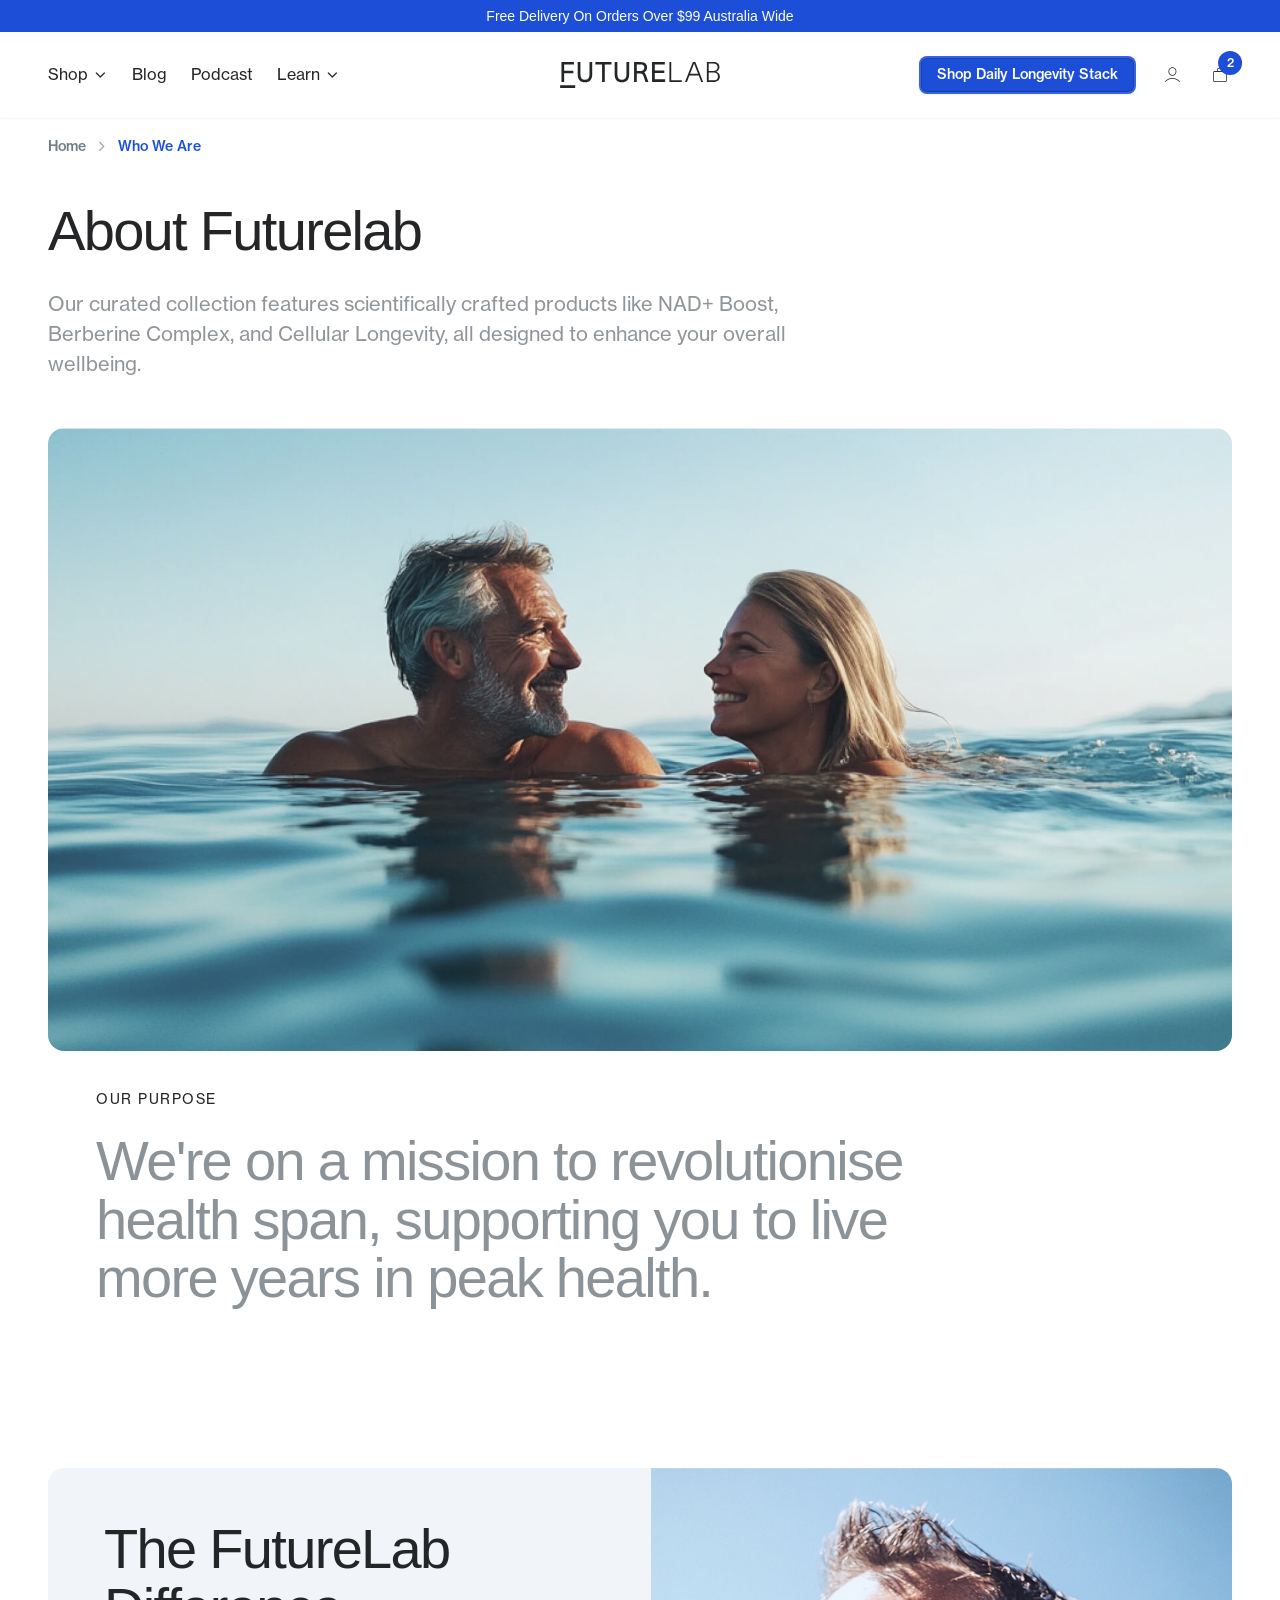
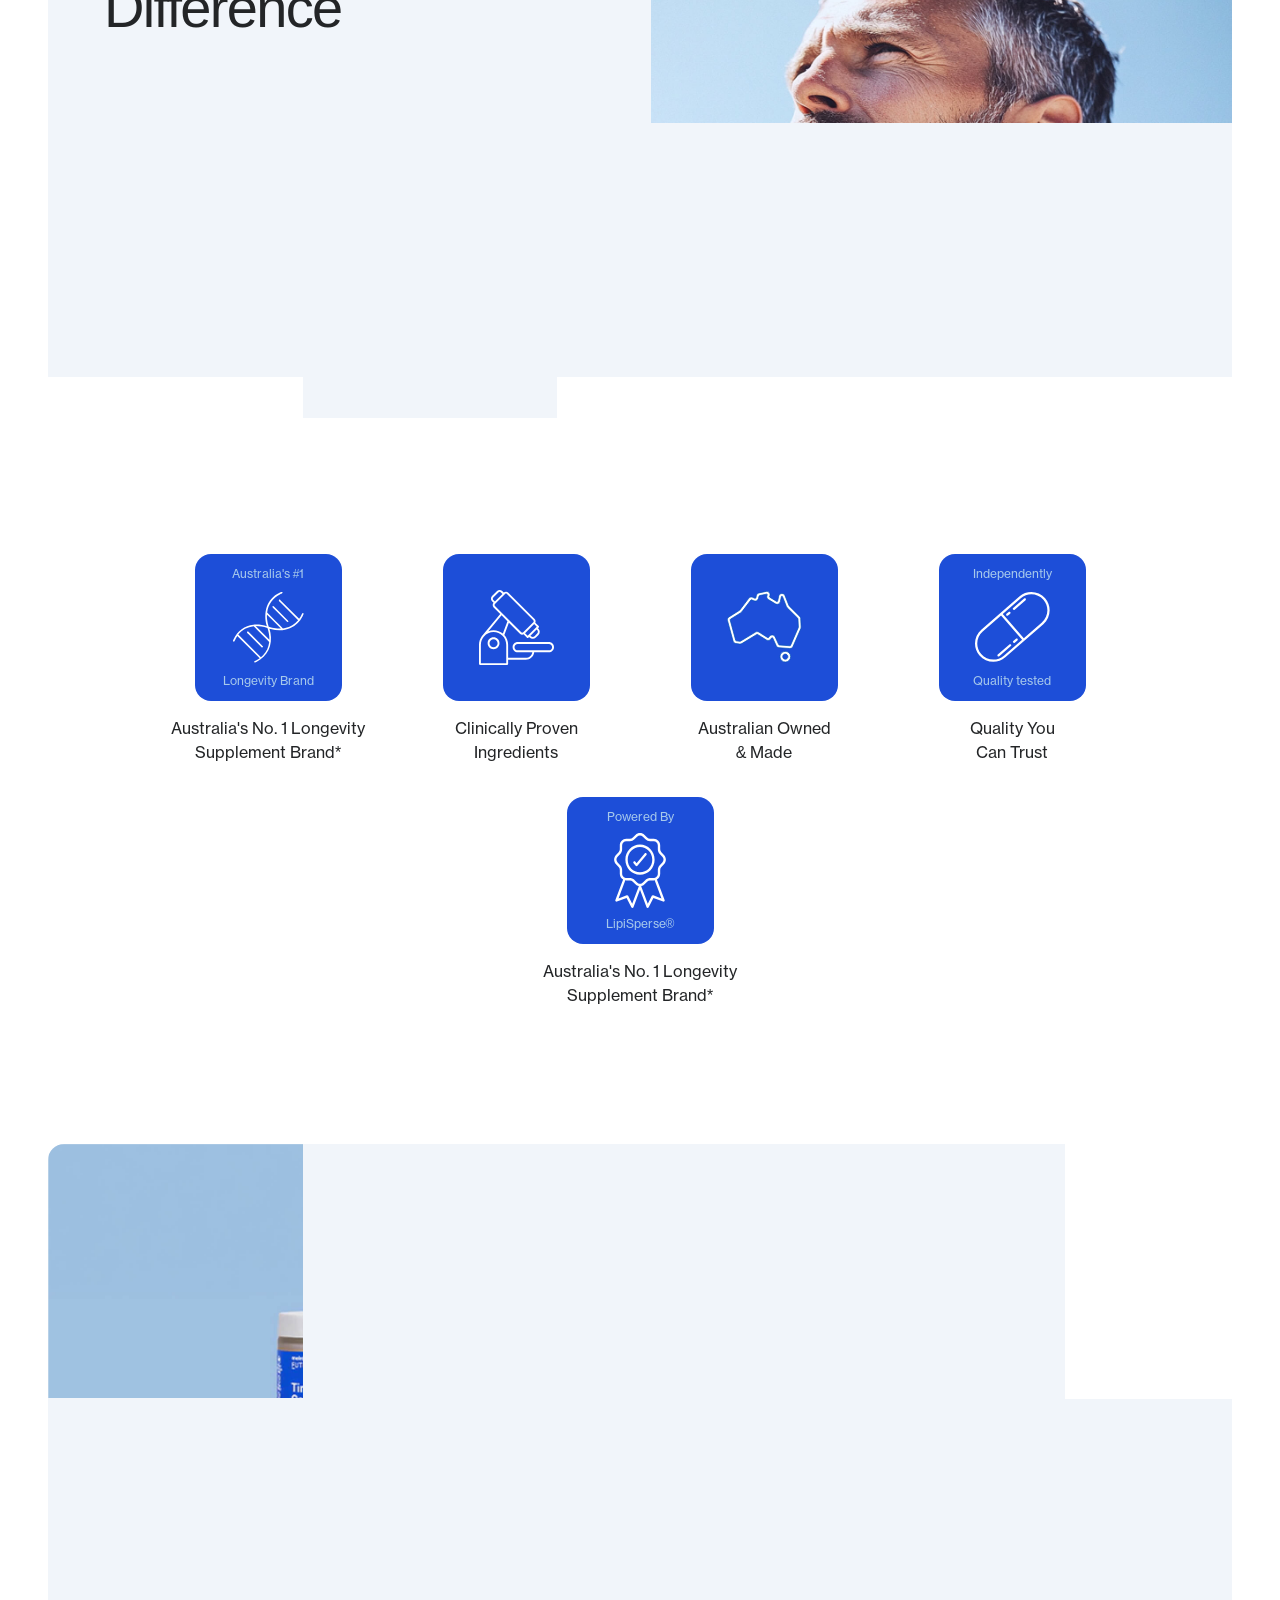
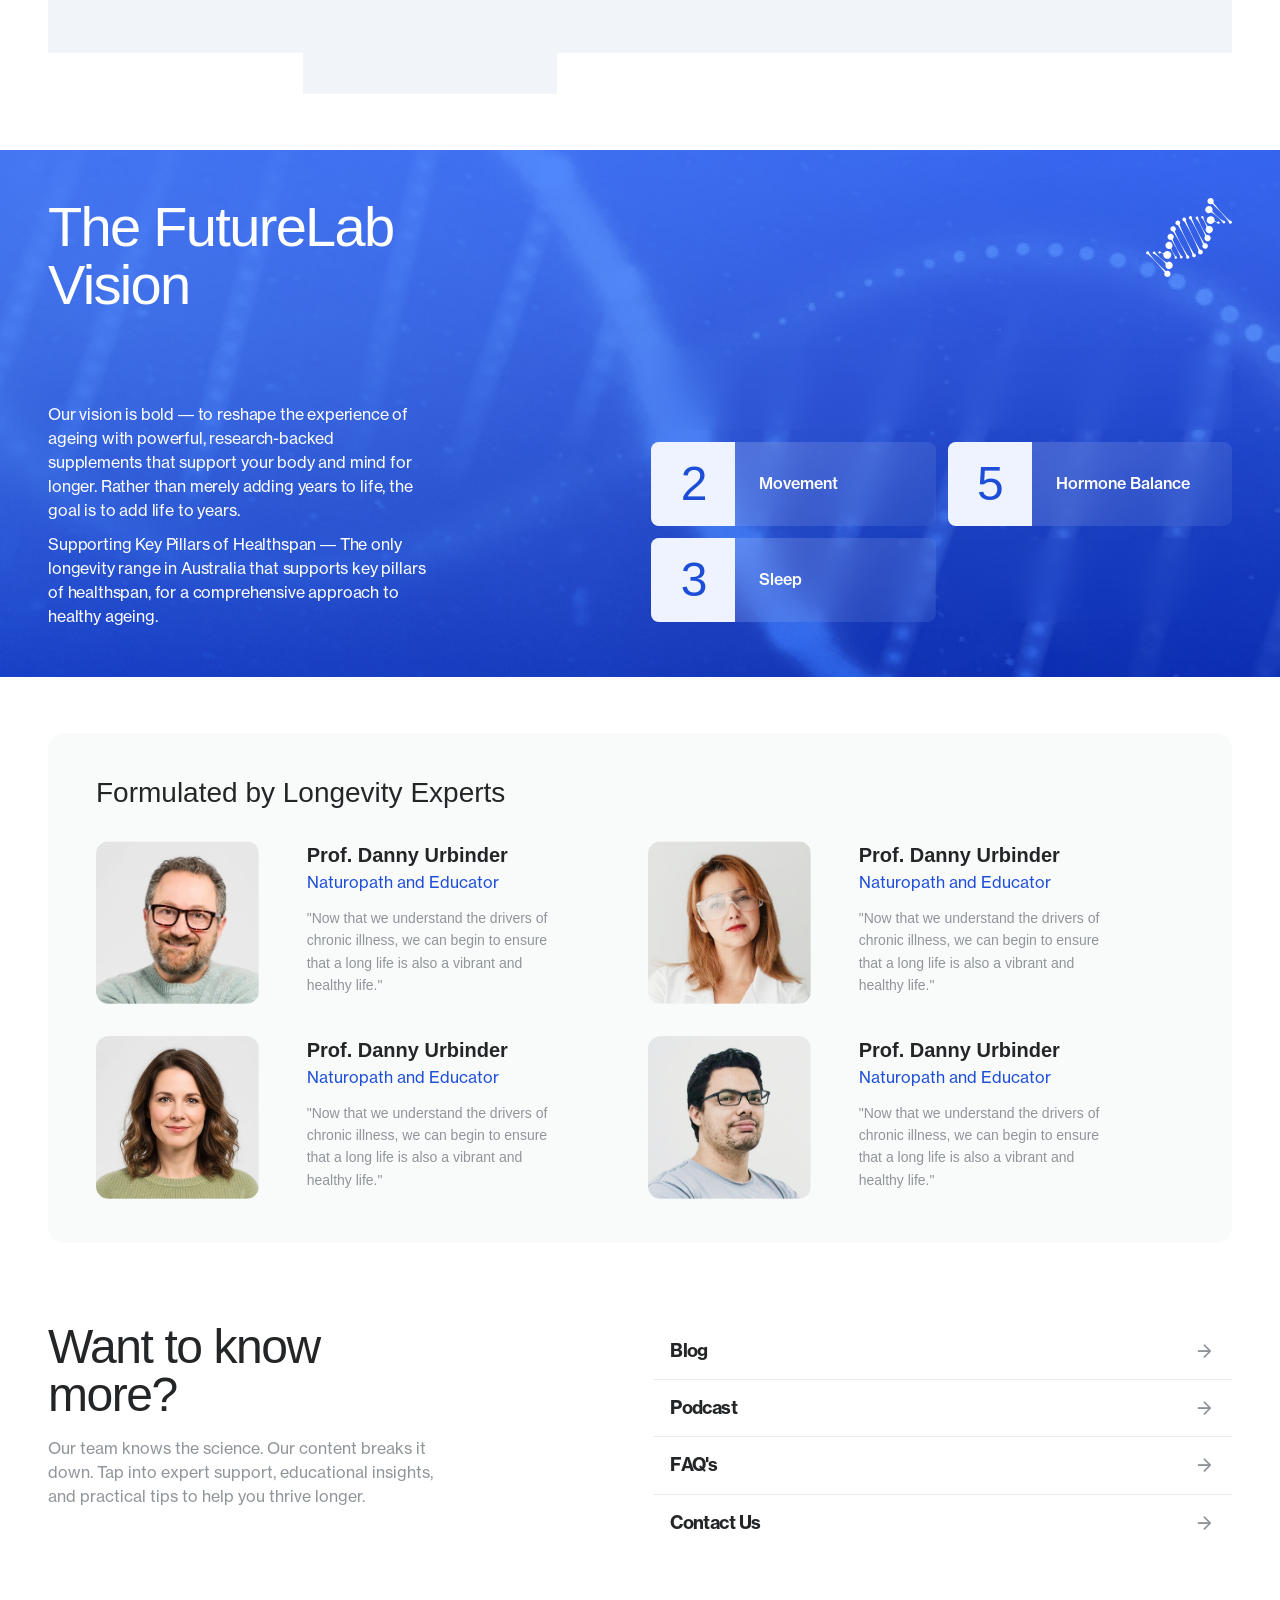
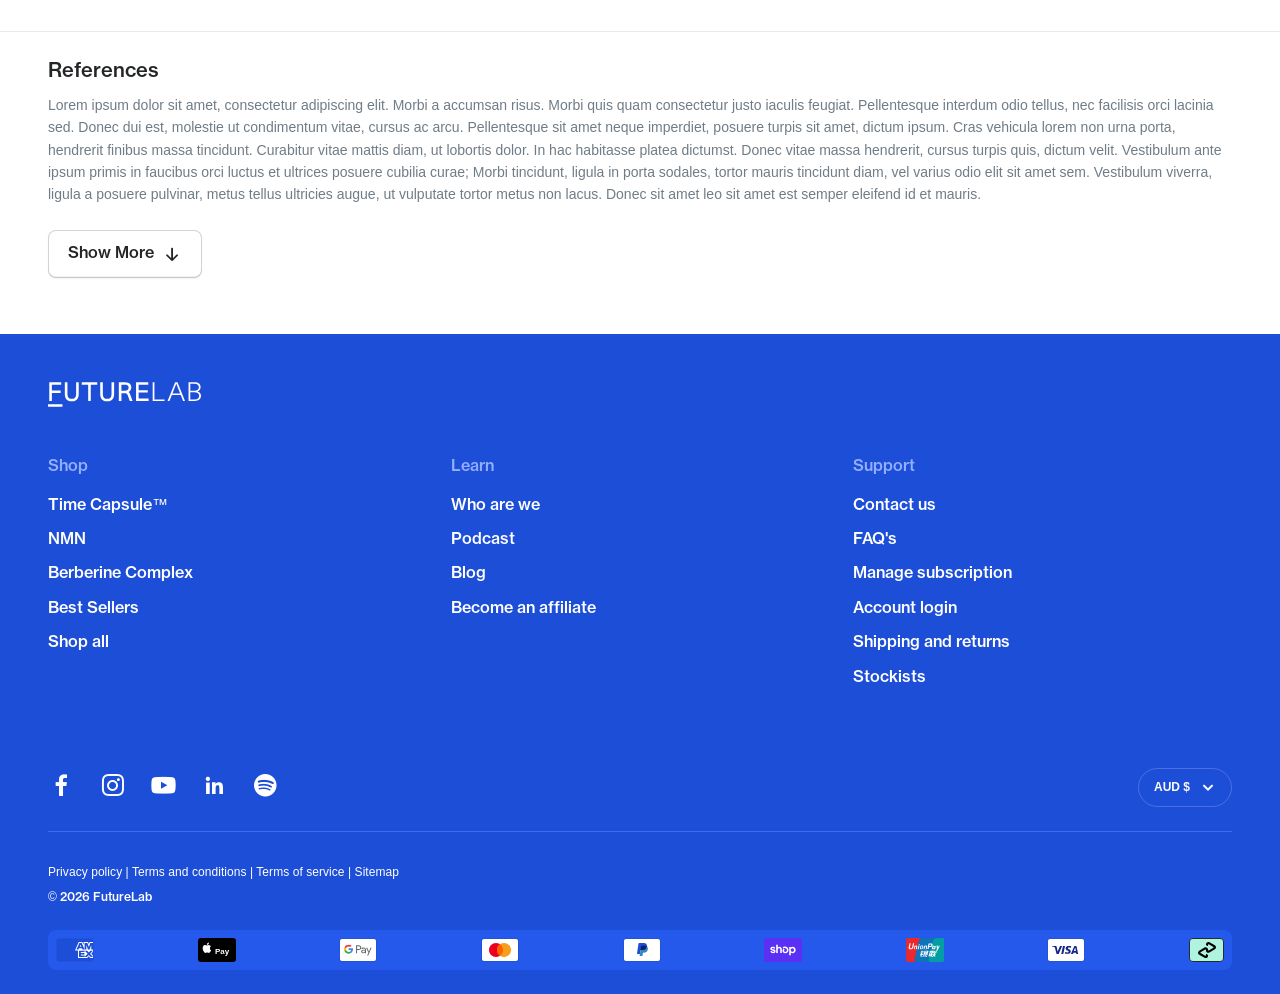
==== commit 5f7ae9f7: "refactor: rename .header to .custom-header + 多模块样式优化 - header 类名改为 custom-header 避免 Shopify 冲突，SCSS " ====
--- a/about.html
+++ b/about.html
@@ -19,7 +19,7 @@
 		<link rel="stylesheet" href="./assets/css/style.css" />
 	</head>
 	<body>
-		<a href="#main-content" class="skip-link">Skip to main content</a>
+		<a href="#MainContent" class="skip-link">Skip to main content</a>
 
 		<!-- ========== PROMO BAR ========== -->
 		<div class="promo-bar" role="banner"><div class="container"><div class="content"><div class="carousel" data-time="3000">
@@ -27,7 +27,7 @@
 		</div></div></div></div>
 
 		<!-- ========== HEADER ========== -->
-		<header class="header">
+		<header class="custom-header">
 			<div class="container">
 				<div class="content">
 					<div class="header__left">
@@ -173,7 +173,7 @@
 			</div>
 		</div>
 
-		<main id="main-content" class="section-nogap">
+		<main id="MainContent" class="section-nogap">
 			<!-- ========== BREADCRUMB ========== -->
 			<nav class="breadcrumb" aria-label="Breadcrumb">
 				<div class="container">
--- a/assets/css/style.css
+++ b/assets/css/style.css
@@ -1,2 +1,2 @@
-@-webkit-keyframes fadeIn{0%{opacity:0}to{opacity:1}}@keyframes fadeIn{0%{opacity:0}to{opacity:1}}@-webkit-keyframes fadeInUp{0%{opacity:0;-webkit-transform:translate3d(0,30px,0);transform:translate3d(0,30px,0)}to{opacity:1;-webkit-transform:translate3d(0,0,0);transform:translate3d(0,0,0)}}@keyframes fadeInUp{0%{opacity:0;-webkit-transform:translate3d(0,30px,0);transform:translate3d(0,30px,0)}to{opacity:1;-webkit-transform:translate3d(0,0,0);transform:translate3d(0,0,0)}}@-webkit-keyframes fadeInLeft{0%{opacity:0;-webkit-transform:translate3d(-30px,0,0);transform:translate3d(-30px,0,0)}to{opacity:1;-webkit-transform:none;transform:none}}@keyframes fadeInLeft{0%{opacity:0;-webkit-transform:translate3d(-30px,0,0);transform:translate3d(-30px,0,0)}to{opacity:1;-webkit-transform:none;transform:none}}@-webkit-keyframes fadeInRight{0%{opacity:0;-webkit-transform:translate3d(30px,0,0);transform:translate3d(30px,0,0)}to{opacity:1;-webkit-transform:none;transform:none}}@keyframes fadeInRight{0%{opacity:0;-webkit-transform:translate3d(30px,0,0);transform:translate3d(30px,0,0)}to{opacity:1;-webkit-transform:none;transform:none}}@-webkit-keyframes zoomOut{0%{opacity:0;-webkit-transform:scale(1.08);transform:scale(1.08)}to{opacity:1;-webkit-transform:scale(1);transform:scale(1)}}@keyframes zoomOut{0%{opacity:0;-webkit-transform:scale(1.08);transform:scale(1.08)}to{opacity:1;-webkit-transform:scale(1);transform:scale(1)}}@-webkit-keyframes loading{0%{-webkit-transform:rotate(0deg);transform:rotate(0deg)}to{-webkit-transform:rotate(360deg);transform:rotate(360deg)}}@keyframes loading{0%{-webkit-transform:rotate(0deg);transform:rotate(0deg)}to{-webkit-transform:rotate(360deg);transform:rotate(360deg)}}html .wowo{opacity:0}html .wowo.animated{-webkit-animation-duration:1s;animation-duration:1s;-webkit-animation-fill-mode:both;animation-fill-mode:both;visibility:visible}.fadeIn.animated{-webkit-animation-name:fadeIn;animation-name:fadeIn}.fadeInUp.animated{-webkit-animation-name:fadeInUp;animation-name:fadeInUp}.fadeInLeft.animated{-webkit-animation-name:fadeInLeft;animation-name:fadeInLeft}.fadeInRight.animated{-webkit-animation-name:fadeInRight;animation-name:fadeInRight}.zoomOut.animated{-webkit-animation-name:zoomOut;animation-name:zoomOut}.delay-in-1{-webkit-animation-delay:0.1s;animation-delay:0.1s}.delay-in-2{-webkit-animation-delay:0.2s;animation-delay:0.2s}.delay-in-3{-webkit-animation-delay:0.3s;animation-delay:0.3s}.delay-in-4{-webkit-animation-delay:0.4s;animation-delay:0.4s}.delay-in-5{-webkit-animation-delay:0.5s;animation-delay:0.5s}.delay-in-6{-webkit-animation-delay:0.6s;animation-delay:0.6s}.delay-in-7{-webkit-animation-delay:0.7s;animation-delay:0.7s}.delay-in-8{-webkit-animation-delay:0.8s;animation-delay:0.8s}.delay-in-9{-webkit-animation-delay:0.9s;animation-delay:0.9s}.delay-in-10{-webkit-animation-delay:1s;animation-delay:1s}.delay-in-11{-webkit-animation-delay:1.1s;animation-delay:1.1s}.delay-in-12{-webkit-animation-delay:1.2s;animation-delay:1.2s}.delay-in-13{-webkit-animation-delay:1.3s;animation-delay:1.3s}.delay-in-14{-webkit-animation-delay:1.4s;animation-delay:1.4s}.delay-in-15{-webkit-animation-delay:1.5s;animation-delay:1.5s}.delay-in-16{-webkit-animation-delay:1.6s;animation-delay:1.6s}.delay-in-17{-webkit-animation-delay:1.7s;animation-delay:1.7s}.delay-in-18{-webkit-animation-delay:1.8s;animation-delay:1.8s}.delay-in-19{-webkit-animation-delay:1.9s;animation-delay:1.9s}.delay-in-20{-webkit-animation-delay:2s;animation-delay:2s}.delay-in-21{-webkit-animation-delay:2.1s;animation-delay:2.1s}.delay-in-22{-webkit-animation-delay:2.2s;animation-delay:2.2s}.delay-in-23{-webkit-animation-delay:2.3s;animation-delay:2.3s}.delay-in-24{-webkit-animation-delay:2.4s;animation-delay:2.4s}.delay-in-25{-webkit-animation-delay:2.5s;animation-delay:2.5s}.delay-in-26{-webkit-animation-delay:2.6s;animation-delay:2.6s}.delay-in-27{-webkit-animation-delay:2.7s;animation-delay:2.7s}.delay-in-28{-webkit-animation-delay:2.8s;animation-delay:2.8s}.delay-in-29{-webkit-animation-delay:2.9s;animation-delay:2.9s}.delay-in-30{-webkit-animation-delay:3s;animation-delay:3s}*,:after,:before{-webkit-box-sizing:border-box;box-sizing:border-box;margin:0;padding:0;-webkit-user-select:text;-moz-user-select:text;-ms-user-select:text;user-select:text}html{-moz-text-size-adjust:none;-webkit-text-size-adjust:none;-ms-text-size-adjust:none;text-size-adjust:none;scroll-behavior:smooth}body{min-height:100vh;line-height:1.5;overflow-x:clip}h1,h2,h3,h4,h5,h6{word-break:break-word;overflow-wrap:break-word;font-weight:normal}p{overflow-wrap:break-word}ol,ul{list-style:none}a{color:inherit;text-decoration:none;-webkit-transition:opacity 0.3s ease,color 0.3s ease;transition:opacity 0.3s ease,color 0.3s ease}a [class*=icon-arrow]{-webkit-transition:-webkit-transform 0.2s ease;transition:-webkit-transform 0.2s ease;transition:transform 0.2s ease;transition:transform 0.2s ease,-webkit-transform 0.2s ease}a:hover .icon-arrow-right{-webkit-transform:translateX(4px);transform:translateX(4px)}a:hover .icon-arrow-left{-webkit-transform:translateX(-4px);transform:translateX(-4px)}a:hover .icon-arrow-up-right{-webkit-transform:translate(4px,-4px);transform:translate(4px,-4px)}[class*=" icon-"],[class^=icon-]{font-size:clamp(16px,1.1111111111vw,22.2222222222px)}@media (max-width:1023px){[class*=" icon-"],[class^=icon-]{font-size:1rem}}.icon-arrow-left,.icon-arrow-right,.icon-arrow-up-right{font-size:clamp(20px,1.3888888889vw,27.7777777778px);-webkit-transition:-webkit-transform 0.3s ease;transition:-webkit-transform 0.3s ease;transition:transform 0.3s ease;transition:transform 0.3s ease,-webkit-transform 0.3s ease;-ms-flex-negative:0;flex-shrink:0}canvas,img,picture,svg,video{display:block;max-width:100%}button,input,select,textarea{font:inherit;color:inherit}button{cursor:pointer;background:none;border:none}table{border-collapse:collapse}.visually-hidden{position:absolute;width:1px;height:1px;padding:0;margin:-1px;overflow:hidden;clip:rect(0,0,0,0);white-space:nowrap;border:0}@font-face{font-family:"Neue Haas Grotesk Text";src:url("../fonts/neuehaasgrottext-55roman-trial.otf") format("opentype");font-weight:400;font-style:normal;font-display:swap}@font-face{font-family:"Neue Haas Grotesk Text";src:url("../fonts/neuehaasgrottext-65medium-trial.otf") format("opentype");font-weight:500;font-style:normal;font-display:swap}@font-face{font-family:"Neue Haas Grotesk Text";src:url("../fonts/neuehaasgrottext-75bold-trial.otf") format("opentype");font-weight:700;font-style:normal;font-display:swap}body{font-family:"Neue Haas Grotesk Text",sans-serif;font-size:clamp(16px,1.1111111111vw,22.2222222222px);font-weight:400;line-height:1.5;color:#232527;-webkit-font-smoothing:antialiased;-moz-osx-font-smoothing:grayscale;text-rendering:optimizeLegibility}@media (max-width:767px){body{font-size:14px;line-height:1.5}}.h1,h1{font-family:"BDO Grotesk",sans-serif;font-size:56px}@media (min-width:1024px){.h1,h1{font-size:clamp(56px,3.8888888889vw,77.7777777778px)}}.h1,h1{font-weight:400;line-height:1.05;letter-spacing:-0.03em}@media (min-width:1024px) and (max-width:1279px){.h1,h1{font-family:"BDO Grotesk",sans-serif;font-size:48px;font-weight:400;line-height:1;letter-spacing:-1.44px}}@media (min-width:1024px) and (max-width:1279px) and (min-width:1024px){.h1,h1{font-size:clamp(48px,3.3333333333vw,66.6666666667px)}}@media (max-width:1023px){.h1,h1{font-family:"BDO Grotesk",sans-serif;font-size:40px;font-weight:400;line-height:1.1;letter-spacing:-0.8px}}@media (max-width:1023px) and (min-width:1024px){.h1,h1{font-size:clamp(40px,2.7777777778vw,55.5555555556px)}}@media (max-width:767px){.h1,h1{font-family:"BDO Grotesk",sans-serif;font-size:32px;font-weight:400;line-height:1.2;letter-spacing:-0.96px}}@media (max-width:767px) and (min-width:1024px){.h1,h1{font-size:clamp(32px,2.2222222222vw,44.4444444444px)}}.h2,h2{font-family:"BDO Grotesk",sans-serif;font-size:48px}@media (min-width:1024px){.h2,h2{font-size:clamp(48px,3.3333333333vw,66.6666666667px)}}.h2,h2{font-weight:400;line-height:1;letter-spacing:-1.44px}@media (max-width:1023px){.h2,h2{font-family:"BDO Grotesk",sans-serif;font-size:40px;font-weight:400;line-height:1.1;letter-spacing:-0.8px}}@media (max-width:1023px) and (min-width:1024px){.h2,h2{font-size:clamp(40px,2.7777777778vw,55.5555555556px)}}@media (max-width:767px){.h2,h2{font-family:"BDO Grotesk",sans-serif;font-size:32px;font-weight:400;line-height:1.2;letter-spacing:-0.96px}}@media (max-width:767px) and (min-width:1024px){.h2,h2{font-size:clamp(32px,2.2222222222vw,44.4444444444px)}}.h3,h3{font-family:"BDO Grotesk",sans-serif;font-size:40px}@media (min-width:1024px){.h3,h3{font-size:clamp(40px,2.7777777778vw,55.5555555556px)}}.h3,h3{font-weight:400;line-height:1.1;letter-spacing:-0.8px}@media (max-width:1023px){.h3,h3{font-family:"BDO Grotesk",sans-serif;font-size:28px;font-weight:400;line-height:1.15}}@media (max-width:1023px) and (min-width:1024px){.h3,h3{font-size:clamp(28px,1.9444444444vw,38.8888888889px)}}@media (max-width:767px){.h3,h3{font-family:"BDO Grotesk",sans-serif;font-size:28px;font-weight:400;line-height:1.15}}@media (max-width:767px) and (min-width:1024px){.h3,h3{font-size:clamp(28px,1.9444444444vw,38.8888888889px)}}.h4,h4{font-family:"BDO Grotesk",sans-serif;font-size:28px}@media (min-width:1024px){.h4,h4{font-size:clamp(28px,1.9444444444vw,38.8888888889px)}}.h4,h4{font-weight:400;line-height:1.15}@media (max-width:767px){.h4,h4{font-size:24px;line-height:1.2}}.h5,h5{font-family:"BDO Grotesk",sans-serif;font-size:clamp(20px,1.3888888889vw,27.7777777778px);font-weight:600;line-height:1.2}@media (max-width:1023px){.h5,h5{font-size:18px;line-height:1.3}}.h6,h6{font-family:"BDO Grotesk",sans-serif;font-size:clamp(18px,1.25vw,25px);font-weight:600;line-height:1.35}@media (max-width:1023px){.h6,h6{font-size:16px;line-height:1.4}}.bg-neon-tide{background-color:#1d4ed8}.bg-neon-tide-300{background-color:#93affd}.bg-neon-tide-500{background-color:#3b6cf6}.bg-neon-tide-600{background-color:#2559eb}.bg-neon-tide-900{background-color:#1e3a8a}.bg-brand-purple{background-color:#9e77ed}.bg-dark{background-color:#232527}.bg-dark-alt{background-color:#262525}.bg-dark-secondary{background-color:#53545a}.bg-grey-900{background-color:#414651}.bg-grey-800{background-color:#535862}.bg-grey-700{background-color:#717680}.bg-grey-600{background-color:#8b9298}.bg-grey-400{background-color:#A4A7AE}.bg-slate{background-color:#707c86}.bg-stone{background-color:#90959a}.bg-mist{background-color:#c9d3dc}.bg-mist-50{background-color:#e6eaed}.bg-teal{background-color:#4dd7fa}.bg-sky{background-color:#a6c8eb}.bg-cloud{background-color:#f1f5fa}.bg-cloud-alt{background-color:#f9fbfb}.bg-frost{background-color:#eff3ff}.bg-white{background-color:#ffffff}.bg-black{background-color:#000000}.bg-border{background-color:#e9eaeb}.bg-border-medium{background-color:#d5d7da}.bg-border-light{background-color:#cccccc}.bg-bg-hover{background-color:#fafafa}.bg-bg-subtle{background-color:#f5f5f5}.bg-bg-selected{background-color:#fcfcfc}.bg-navy{background-color:#020251}@media (max-width:1023px){.desktop-only{display:none!important}}@media (min-width:1024px){.mobile-only{display:none!important}}.content[class*=bg-]{border-radius:var(--radius-lg);overflow:hidden}:root{--container-padding:48px;--section-padding:40px;--radius-md:8px;--radius-lg:16px;--menu-width:444px;--menu-padding:clamp(24px,1.6666666667vw,33.3333333333px);--card-height:clamp(136px,9.4444444444vw,188.8888888889px);--header-height:clamp(86px,5.9722222222vw,119.4444444444px);--nav-gap:16px}@media (max-width:1023px){:root{--container-padding:16px;--radius-lg:8px;--nav-gap:0px;--header-height:56px;--menu-padding:16px}}#main-content{display:-webkit-box;display:-ms-flexbox;display:flex;-webkit-box-orient:vertical;-webkit-box-direction:normal;-ms-flex-direction:column;flex-direction:column;gap:clamp(24px,1.6666666667vw,33.3333333333px)}@media (max-width:767px){#main-content{gap:0}}#main-content.section-nogap{gap:0}#main-content.section-nogap section:not(.section--has-bg){padding-top:var(--section-padding);padding-bottom:var(--section-padding)}#main-content.section-nogap section:not(.section--has-bg)+section:not(.section--has-bg){padding-top:0}.article-body:last-child,.block-blog-listing:last-child,.block-product-grid+.block-seo-text{margin-bottom:clamp(24px,1.6666666667vw,33.3333333333px)}.container{width:100%;max-width:1440px;margin:0 auto;padding:0 var(--container-padding)}@media (min-width:1441px) and (max-width:2000px){.container{max-width:100%}}@media (min-width:2001px){.container{max-width:2000px}}.content{margin:0 auto}.container--narrow{width:100%;max-width:1440px;margin:0 auto;padding:0 var(--container-padding)}.img{-webkit-transform:translateZ(0);transform:translateZ(0);overflow:hidden;-webkit-transition:all 0.3s;transition:all 0.3s;border-radius:16px}.img .img-box{width:100%;position:relative}.img .img-box iframe,.img .img-box img,.img .img-box video{position:absolute;-webkit-transform-origin:center;transform-origin:center;width:100%;height:100%;top:50%;left:50%;-webkit-transform:translate(-50%,-50%);transform:translate(-50%,-50%);-o-object-fit:cover;object-fit:cover}.img--bg{position:absolute!important;width:100%;height:100%;left:0;top:0;border-radius:0;pointer-events:none;z-index:0}.img--bg .img-box{width:100%;height:100%}.img--bg~*{position:relative;z-index:1}.img--decorative{display:-webkit-inline-box;display:-ms-inline-flexbox;display:inline-flex;-webkit-box-align:center;-ms-flex-align:center;align-items:center;-webkit-box-pack:center;-ms-flex-pack:center;justify-content:center;overflow:visible}.img--decorative img{position:static;-webkit-transform:none;transform:none;width:auto;height:auto}.btn{display:-webkit-inline-box;display:-ms-inline-flexbox;display:inline-flex;-webkit-box-align:center;-ms-flex-align:center;align-items:center;-webkit-box-pack:center;-ms-flex-pack:center;justify-content:center;gap:6px;border-radius:var(--radius-md);font-family:"Neue Haas Grotesk Text",sans-serif;font-weight:500;cursor:pointer;text-decoration:none;-webkit-transition:background-color 0.2s ease;transition:background-color 0.2s ease;position:relative;border:2px solid transparent;padding:clamp(9px,0.625vw,12.5px) clamp(16px,1.1111111111vw,22.2222222222px);font-size:clamp(16px,1.1111111111vw,22.2222222222px);font-weight:500;line-height:1.6;text-align:center}@media (max-width:1023px){.btn{padding:9px 16px;font-size:16px}}.btn--neon-tide{background-color:#1d4ed8;color:#ffffff;border-color:rgba(255,255,255,0.12);-webkit-box-shadow:0px 1px 2px 0px rgba(10,13,18,0.05),inset 0px 0px 0px 1px rgba(10,13,18,0.18),inset 0px -2px 0px 0px rgba(10,13,18,0.05);box-shadow:0px 1px 2px 0px rgba(10,13,18,0.05),inset 0px 0px 0px 1px rgba(10,13,18,0.18),inset 0px -2px 0px 0px rgba(10,13,18,0.05)}.btn--neon-tide:hover{background-color:#3b6cf6}.btn--white{background-color:#ffffff;color:#232527;border:none;padding-top:clamp(11px,0.7638888889vw,15.2777777778px);padding-bottom:clamp(11px,0.7638888889vw,15.2777777778px);-webkit-box-shadow:0px 1px 2px 0px rgba(10,13,18,0.05),inset 0px 0px 0px 1px rgba(10,13,18,0.18),inset 0px -2px 0px 0px rgba(10,13,18,0.05);box-shadow:0px 1px 2px 0px rgba(10,13,18,0.05),inset 0px 0px 0px 1px rgba(10,13,18,0.18),inset 0px -2px 0px 0px rgba(10,13,18,0.05);backdrop-filter:blur(34.46px);-webkit-backdrop-filter:blur(34.46px)}.btn--white:hover{background-color:#f1f5fa}@media (max-width:1023px){.btn--white{padding-top:11px;padding-bottom:11px}}.btn--white.btn--md{padding-top:clamp(13px,0.9027777778vw,18.0555555556px);padding-bottom:clamp(13px,0.9027777778vw,18.0555555556px)}@media (max-width:1023px){.btn--white.btn--md{padding-top:13px;padding-bottom:13px}}.btn--white.btn--lg{padding-top:clamp(16px,1.1111111111vw,22.2222222222px);padding-bottom:clamp(16px,1.1111111111vw,22.2222222222px)}@media (max-width:1023px){.btn--white.btn--lg{padding-top:16px;padding-bottom:16px}}.btn--outline-dark{background-color:transparent;border-color:#232527;color:#232527}.btn--outline-white{background-color:transparent;border-color:#ffffff;color:#ffffff}.btn--glass{background-color:rgba(255,255,255,0);border-color:#ffffff;color:#232527;-webkit-box-shadow:0px 1px 2px 0px rgba(10,13,18,0.05);box-shadow:0px 1px 2px 0px rgba(10,13,18,0.05);backdrop-filter:blur(17px);-webkit-backdrop-filter:blur(17px)}.btn--glass:hover{background-color:rgba(255,255,255,0.5)}.btn--sm{padding-top:clamp(6px,0.4166666667vw,8.3333333333px);padding-bottom:clamp(6px,0.4166666667vw,8.3333333333px)}@media (max-width:1023px){.btn--sm{padding-top:6px;padding-bottom:6px}}.btn--md{font-size:clamp(20px,1.3888888889vw,27.7777777778px);line-height:1.5;padding:clamp(11px,0.7638888889vw,15.2777777778px) clamp(28px,1.9444444444vw,38.8888888889px)}.btn--lg{font-size:clamp(20px,1.3888888889vw,27.7777777778px);line-height:1.5;padding:clamp(14px,0.9722222222vw,19.4444444444px) clamp(24px,1.6666666667vw,33.3333333333px)}.btn--full{width:100%}.btn__icon{font-size:clamp(20px,1.3888888889vw,27.7777777778px);-ms-flex-negative:0;flex-shrink:0;-webkit-transition:all 0.2s ease;transition:all 0.2s ease}.btn__icon--lg{font-size:clamp(22px,1.5277777778vw,30.5555555556px)}.btn:hover .btn__icon,.btn:hover [class*=icon-]{-webkit-transform:translateX(4px);transform:translateX(4px)}.btn [class*=icon-]{-webkit-transition:all 0.2s ease;transition:all 0.2s ease}.breadcrumb .content{padding:clamp(16px,1.1111111111vw,22.2222222222px) 0}@media (max-width:767px){.breadcrumb .content{padding:8px 0}}.breadcrumb__list{display:-webkit-box;display:-ms-flexbox;display:flex;-webkit-box-align:center;-ms-flex-align:center;align-items:center;gap:clamp(8px,0.5555555556vw,11.1111111111px);list-style:none;margin:0;padding:0}@media (max-width:767px){.breadcrumb__list{gap:6px}}.breadcrumb__item{display:-webkit-box;display:-ms-flexbox;display:flex;-webkit-box-align:center;-ms-flex-align:center;align-items:center;gap:clamp(8px,0.5555555556vw,11.1111111111px);font-family:"Neue Haas Grotesk Text",sans-serif;font-size:clamp(14px,0.9722222222vw,19.4444444444px);font-weight:500;line-height:1.6;color:#707c86}@media (max-width:767px){.breadcrumb__item{gap:6px;font-size:12px;line-height:1.3}}.breadcrumb__item a{color:#707c86;text-decoration:none}.breadcrumb__item a:hover{color:#232527}.breadcrumb__item--active{color:#1d4ed8}.breadcrumb__item--active a{color:#1d4ed8}.breadcrumb__item:before{content:"";display:inline-block;width:clamp(16px,1.1111111111vw,22.2222222222px);height:clamp(16px,1.1111111111vw,22.2222222222px);background:url("data:image/svg+xml,%3Csvg xmlns='http://www.w3.org/2000/svg' width='16' height='16' viewBox='0 0 24 24' fill='none' stroke='%23707c86' stroke-width='2' stroke-linecap='round' stroke-linejoin='round'%3E%3Cpath d='m9 18 6-6-6-6'/%3E%3C/svg%3E") no-repeat center;background-size:contain;-ms-flex-negative:0;flex-shrink:0}@media (max-width:767px){.breadcrumb__item:before{width:16px;height:16px}}.breadcrumb__item:first-child:before{display:none}.page-header .content{padding:clamp(32px,2.2222222222vw,44.4444444444px) 0 clamp(48px,3.3333333333vw,66.6666666667px)}@media (max-width:767px){.page-header .content{padding:8px 0 32px}}.page-header__title{color:#232527;margin-bottom:clamp(24px,1.6666666667vw,33.3333333333px);-webkit-transform:translate(0,-10%);transform:translate(0,-10%)}@media (min-width:1024px){.page-header__title{max-width:85%}}@media (min-width:768px) and (max-width:1023px){.page-header__title{font-size:40px;letter-spacing:-1.44px;margin-bottom:16px}}@media (max-width:767px){.page-header__title{font-size:32px;line-height:1.2;letter-spacing:-0.96px;margin-bottom:12px;-webkit-transform:none;transform:none}}.page-header__description{max-width:66.6666666667%}@media (min-width:1024px) and (max-width:1279px){.page-header__description{max-width:80%}}@media (min-width:768px) and (max-width:1023px){.page-header__description{max-width:90%}}.page-header__description{font-family:"Neue Haas Grotesk Text",sans-serif;font-size:clamp(20px,1.3888888889vw,27.7777777778px);font-weight:400;line-height:1.5;color:#90959a}@media (max-width:767px){.page-header__description{max-width:100%;font-size:16px;line-height:1.5}}.page-header--hidden{display:none}.page-header--article .content{padding-top:clamp(74px,5.1388888889vw,102.7777777778px);padding-bottom:clamp(56px,3.8888888889vw,77.7777777778px)}.page-header--article .page-header__title{margin-bottom:clamp(30px,2.0833333333vw,41.6666666667px);-webkit-transform:translate(0,0);transform:translate(0,0)}.pagination{border-top:1px solid #e9eaeb;padding-top:clamp(20px,1.3888888889vw,27.7777777778px)}@media (max-width:767px){.pagination{margin-inline:calc(-1 * var(--container-padding));padding:var(--container-padding)}}.pagination__list{display:-webkit-box;display:-ms-flexbox;display:flex;-webkit-box-align:center;-ms-flex-align:center;align-items:center;gap:2px;list-style:none;margin:0;padding:0}.pagination__item>a,.pagination__item>span{display:-webkit-box;display:-ms-flexbox;display:flex;-webkit-box-align:center;-ms-flex-align:center;align-items:center;-webkit-box-pack:center;-ms-flex-pack:center;justify-content:center;min-width:clamp(40px,2.7777777778vw,55.5555555556px);height:clamp(40px,2.7777777778vw,55.5555555556px);padding:0 clamp(12px,0.8333333333vw,16.6666666667px);border-radius:9999px;font-family:"Neue Haas Grotesk Text",sans-serif;font-size:clamp(14px,0.9722222222vw,19.4444444444px);font-weight:500;line-height:1.43;color:#717680;text-decoration:none;-webkit-transition:background-color 0.3s ease;transition:background-color 0.3s ease}.pagination__item>a:hover{background-color:#fafafa;color:#414651}.pagination__item--active>span{background-color:#fafafa;color:#414651}.pagination__item--ellipsis>span{cursor:default}.pagination__item--next a,.pagination__item--prev a{gap:clamp(4px,0.2777777778vw,5.5555555556px);color:#535862;font-weight:600;padding:0}.pagination__item--next a:hover,.pagination__item--prev a:hover{background-color:transparent}.pagination__item--prev{-webkit-box-flex:1;-ms-flex:1;flex:1;-webkit-box-pack:start;-ms-flex-pack:start;justify-content:flex-start}.pagination__item--prev a{-webkit-box-pack:start;-ms-flex-pack:start;justify-content:flex-start}.pagination__item--next{-webkit-box-flex:1;-ms-flex:1;flex:1;-webkit-box-pack:end;-ms-flex-pack:end;justify-content:flex-end}.pagination__item--next a{-webkit-box-pack:end;-ms-flex-pack:end;justify-content:flex-end}.pagination__info{display:none}@media (max-width:767px){.pagination{padding-top:16px}.pagination__list{-webkit-box-pack:justify;-ms-flex-pack:justify;justify-content:space-between}.pagination__item:not(.pagination__item--prev):not(.pagination__item--next):not(.pagination__info){display:none}.pagination__item--next,.pagination__item--prev{-webkit-box-flex:0;-ms-flex:0;flex:0}.pagination__item--next a,.pagination__item--prev a{width:40px;height:40px;padding:8px;border:1px solid #d5d7da;border-radius:var(--radius-md);-webkit-box-shadow:0px 1px 2px 0px rgba(10,13,18,0.05),inset 0px 0px 0px 1px rgba(10,13,18,0.18),inset 0px -2px 0px 0px rgba(10,13,18,0.05);box-shadow:0px 1px 2px 0px rgba(10,13,18,0.05),inset 0px 0px 0px 1px rgba(10,13,18,0.18),inset 0px -2px 0px 0px rgba(10,13,18,0.05);background-color:#ffffff;-webkit-box-pack:center;-ms-flex-pack:center;justify-content:center;font-size:0;overflow:hidden;gap:0}.pagination__item--next [class*=icon-],.pagination__item--prev [class*=icon-]{font-size:20px}.pagination__info{display:-webkit-box;display:-ms-flexbox;display:flex;-webkit-box-align:center;-ms-flex-align:center;align-items:center;font-family:"Neue Haas Grotesk Text",sans-serif;font-size:14px;font-weight:500;line-height:1.43;color:#414651}}.filter-bar{z-index:1;position:relative;display:-webkit-box;display:-ms-flexbox;display:flex;-webkit-box-align:center;-ms-flex-align:center;align-items:center;-webkit-box-pack:justify;-ms-flex-pack:justify;justify-content:space-between;gap:clamp(32px,2.2222222222vw,44.4444444444px)}@media (max-width:767px){.filter-bar{-webkit-box-orient:horizontal;-webkit-box-direction:normal;-ms-flex-direction:row;flex-direction:row;-webkit-box-align:center;-ms-flex-align:center;align-items:center;gap:8px;padding-bottom:16px}}.filter-bar .dropdown__filter-icon{display:none}.filter-bar .dropdown__toggle span{font-family:"Neue Haas Grotesk Text",sans-serif}@media (max-width:767px){.filter-bar .dropdown__toggle{width:40px;height:40px;min-width:0;padding:0;border:1px solid #d5d7da;border-radius:var(--radius-md);-webkit-box-shadow:0px 1px 2px 0px rgba(10,13,18,0.05),inset 0px 0px 0px 1px rgba(10,13,18,0.18),inset 0px -2px 0px 0px rgba(10,13,18,0.05);box-shadow:0px 1px 2px 0px rgba(10,13,18,0.05),inset 0px 0px 0px 1px rgba(10,13,18,0.18),inset 0px -2px 0px 0px rgba(10,13,18,0.05);background-color:#ffffff;font-size:0;-webkit-box-pack:center;-ms-flex-pack:center;justify-content:center;-ms-flex-negative:0;flex-shrink:0;gap:0}.filter-bar .dropdown__toggle .dropdown__chevron,.filter-bar .dropdown__toggle span{display:none}.filter-bar .dropdown__toggle .dropdown__filter-icon{display:block;font-size:20px;-ms-flex-negative:0;flex-shrink:0}.filter-bar .dropdown__toggle.is-active .dropdown__filter-icon{-webkit-transform:none;transform:none}}.filter-bar .dropdown__item{font-family:"Neue Haas Grotesk Text",sans-serif;font-size:clamp(16px,1.1111111111vw,22.2222222222px);font-weight:500;line-height:1.5}.filter-bar__info{display:-webkit-box;display:-ms-flexbox;display:flex;-webkit-box-align:center;-ms-flex-align:center;align-items:center;gap:clamp(24px,1.6666666667vw,33.3333333333px)}@media (max-width:1023px){.filter-bar__info{gap:16px;-ms-flex-wrap:wrap;flex-wrap:wrap}}.filter-bar__count{font-family:"Neue Haas Grotesk Text",sans-serif;font-size:14px;font-weight:500;line-height:1.4;color:#232527;white-space:nowrap}@media (max-width:767px){.filter-bar__count{-webkit-box-flex:1;-ms-flex:1;flex:1}}.filter-bar__divider{width:1px;height:clamp(19px,1.3194444444vw,26.3888888889px);background-color:#e9eaeb;-ms-flex-negative:0;flex-shrink:0}.filter-bar__toggle{display:-webkit-box;display:-ms-flexbox;display:flex;-webkit-box-align:center;-ms-flex-align:center;align-items:center;gap:clamp(8px,0.5555555556vw,11.1111111111px);cursor:pointer}.filter-bar__switch{position:relative;width:clamp(36px,2.5vw,50px);height:clamp(20px,1.3888888889vw,27.7777777778px);background-color:#f5f5f5;border-radius:9999px;border:none;padding:2px;cursor:pointer;-ms-flex-negative:0;flex-shrink:0;-webkit-transition:background-color 0.2s ease;transition:background-color 0.2s ease}.filter-bar__switch:after{content:"";display:block;width:clamp(16px,1.1111111111vw,22.2222222222px);height:clamp(16px,1.1111111111vw,22.2222222222px);background-color:#ffffff;border-radius:50%;-webkit-box-shadow:0 1px 3px 0 rgba(10,13,18,0.1),0 1px 2px -1px rgba(10,13,18,0.1);box-shadow:0 1px 3px 0 rgba(10,13,18,0.1),0 1px 2px -1px rgba(10,13,18,0.1);-webkit-transition:-webkit-transform 0.2s ease;transition:-webkit-transform 0.2s ease;transition:transform 0.2s ease;transition:transform 0.2s ease,-webkit-transform 0.2s ease}.filter-bar__switch--active{background-color:#1d4ed8}.filter-bar__switch--active:after{-webkit-transform:translateX(clamp(16px,1.1111111111vw,22.2222222222px));transform:translateX(clamp(16px,1.1111111111vw,22.2222222222px))}.filter-bar__switch-label{font-family:"BDO Grotesk",sans-serif;font-size:clamp(14px,0.9722222222vw,19.4444444444px);font-weight:400;line-height:1.6;color:#232527;white-space:nowrap}.filter-tabs{display:-webkit-box;display:-ms-flexbox;display:flex;-webkit-box-align:center;-ms-flex-align:center;align-items:center;-webkit-box-pack:start;-ms-flex-pack:start;justify-content:flex-start;-webkit-box-flex:1;-ms-flex:1;flex:1;gap:clamp(12px,0.8333333333vw,16.6666666667px);border-bottom:1px solid #e9eaeb;padding-top:clamp(8px,0.5555555556vw,11.1111111111px);overflow:auto hidden;scrollbar-width:none;-ms-scroll-snap-type:x mandatory;scroll-snap-type:x mandatory;overscroll-behavior-x:contain}.filter-tabs::-webkit-scrollbar{display:none}@media (max-width:767px){.filter-tabs{width:100%;padding-bottom:0}}.filter-tabs__tab{display:-webkit-inline-box;display:-ms-inline-flexbox;display:inline-flex;-webkit-box-align:center;-ms-flex-align:center;align-items:center;-webkit-box-pack:center;-ms-flex-pack:center;justify-content:center;padding:clamp(8px,0.5555555556vw,11.1111111111px) clamp(4px,0.2777777778vw,5.5555555556px);background:none;border:none;font-family:"Neue Haas Grotesk Text",sans-serif;font-size:clamp(16px,1.1111111111vw,22.2222222222px);font-weight:500;line-height:1.5;color:#707c86;cursor:pointer;white-space:nowrap;scroll-snap-align:start;-webkit-transition:color 0.2s ease,-webkit-box-shadow 0.2s ease;transition:color 0.2s ease,-webkit-box-shadow 0.2s ease;transition:color 0.2s ease,box-shadow 0.2s ease;transition:color 0.2s ease,box-shadow 0.2s ease,-webkit-box-shadow 0.2s ease}.filter-tabs__tab--active,.filter-tabs__tab:hover{color:#1d4ed8;-webkit-box-shadow:inset 0 -2px 0 0 #7F56D9;box-shadow:inset 0 -2px 0 0 #7F56D9}.dropdown{position:relative;-ms-flex-negative:0;flex-shrink:0}.dropdown__toggle{display:-webkit-box;display:-ms-flexbox;display:flex;-webkit-box-align:center;-ms-flex-align:center;align-items:center;gap:clamp(8px,0.5555555556vw,11.1111111111px);min-width:clamp(168px,11.6666666667vw,233.3333333333px);text-align:left;padding:clamp(9px,0.625vw,12.5px) clamp(14px,0.9722222222vw,19.4444444444px);border:1px solid #d5d7da;border-radius:var(--radius-md);background-color:#ffffff;-webkit-box-shadow:0px 1px 2px 0px rgba(10,13,18,0.05);box-shadow:0px 1px 2px 0px rgba(10,13,18,0.05);font-family:"Neue Haas Grotesk Text",sans-serif;font-size:clamp(14px,0.9722222222vw,19.4444444444px);font-weight:500;line-height:1.6;letter-spacing:0;color:#232527;cursor:pointer;white-space:nowrap}.dropdown__toggle span{-webkit-box-flex:1;-ms-flex:1;flex:1;font-family:"BDO Grotesk",sans-serif;font-weight:400}.dropdown__toggle [class*=icon-]{font-size:clamp(20px,1.3888888889vw,27.7777777778px);-ms-flex-negative:0;flex-shrink:0;-webkit-transition:-webkit-transform 0.3s ease;transition:-webkit-transform 0.3s ease;transition:transform 0.3s ease;transition:transform 0.3s ease,-webkit-transform 0.3s ease;color:#8b9298;-webkit-box-flex:0;-ms-flex:none;flex:none}.dropdown__toggle.is-active [class*=icon-]{-webkit-transform:rotate(180deg);transform:rotate(180deg)}.dropdown__menu{display:none;position:absolute;top:calc(100% + 4px);right:0;min-width:100%;margin:0;padding:clamp(4px,0.2777777778vw,5.5555555556px) 0;list-style:none;background-color:#ffffff;border:1px solid #d5d7da;border-radius:var(--radius-md);-webkit-box-shadow:0px 4px 16px 0px rgba(0,0,0,0.08);box-shadow:0px 4px 16px 0px rgba(0,0,0,0.08);z-index:10}.dropdown__item{padding:clamp(8px,0.5555555556vw,11.1111111111px) clamp(14px,0.9722222222vw,19.4444444444px);font-family:"BDO Grotesk",sans-serif;font-size:clamp(14px,0.9722222222vw,19.4444444444px);font-weight:400;line-height:1.6;color:#232527;cursor:pointer;white-space:nowrap;-webkit-transition:background-color 0.15s ease;transition:background-color 0.15s ease}.dropdown__item:hover{background-color:#f1f5fa}.dropdown__item.is-selected{font-weight:600;color:#1d4ed8}.dropdown--footer .dropdown__toggle{min-width:0;gap:clamp(10px,0.6944444444vw,13.8888888889px);padding:clamp(11px,0.7638888889vw,15.2777777778px) clamp(18px,1.25vw,25px);border:1px solid rgba(255,255,255,0.2);border-radius:32px;background-color:transparent;-webkit-box-shadow:none;box-shadow:none;font-size:clamp(12px,0.8333333333vw,16.6666666667px);font-weight:700;color:#fcfcfc}.dropdown--footer .dropdown__toggle [class*=icon-]{font-size:clamp(16px,1.1111111111vw,22.2222222222px);color:#ffffff}.dropdown--footer .dropdown__menu{bottom:calc(100% + 4px);top:auto}.form__row{display:-webkit-box;display:-ms-flexbox;display:flex;gap:clamp(32px,2.2222222222vw,44.4444444444px)}@media (max-width:767px){.form__row{-webkit-box-orient:vertical;-webkit-box-direction:normal;-ms-flex-direction:column;flex-direction:column;gap:0}}.form__group{display:-webkit-box;display:-ms-flexbox;display:flex;-webkit-box-orient:vertical;-webkit-box-direction:normal;-ms-flex-direction:column;flex-direction:column;gap:clamp(8px,0.5555555556vw,11.1111111111px);margin-bottom:clamp(24px,1.6666666667vw,33.3333333333px);-webkit-box-flex:1;-ms-flex:1;flex:1}@media (max-width:767px){.form__group{margin-bottom:16px}}.form__label{font-family:"BDO Grotesk",sans-serif;font-size:clamp(14px,0.9722222222vw,19.4444444444px);font-weight:400;line-height:clamp(20px,1.3888888889vw,27.7777777778px);color:#707c86}.form__required{color:#1d4ed8}.form__input,.form__textarea{width:100%;padding:clamp(9px,0.625vw,12.5px) clamp(14px,0.9722222222vw,19.4444444444px);border:1px solid #8b9298;border-radius:var(--radius-md);background-color:#ffffff;font-family:"Neue Haas Grotesk Text",sans-serif;font-size:clamp(16px,1.1111111111vw,22.2222222222px);font-weight:400;line-height:1.5;color:#232527;-webkit-box-shadow:0px 1px 2px 0px rgba(10,13,18,0.05);box-shadow:0px 1px 2px 0px rgba(10,13,18,0.05);-webkit-transition:border-color 0.2s ease;transition:border-color 0.2s ease}.form__input::-webkit-input-placeholder,.form__textarea::-webkit-input-placeholder{color:#8b9298}.form__input::-moz-placeholder,.form__textarea::-moz-placeholder{color:#8b9298}.form__input:-ms-input-placeholder,.form__textarea:-ms-input-placeholder{color:#8b9298}.form__input::-ms-input-placeholder,.form__textarea::-ms-input-placeholder{color:#8b9298}.form__input::placeholder,.form__textarea::placeholder{color:#8b9298}.form__input:focus,.form__textarea:focus{outline:none;border:2px solid #9e77ed;padding:clamp(8px,0.5555555556vw,11.1111111111px) clamp(13px,0.9027777778vw,18.0555555556px)}.form__textarea{min-height:clamp(132px,9.1666666667vw,183.3333333333px);resize:vertical}.form__checkbox{position:relative;display:-webkit-box;display:-ms-flexbox;display:flex;-webkit-box-align:start;-ms-flex-align:start;align-items:flex-start;gap:clamp(12px,0.8333333333vw,16.6666666667px);margin-bottom:clamp(32px,2.2222222222vw,44.4444444444px)}@media (max-width:767px){.form__checkbox{margin-bottom:24px}}.form__checkbox input[type=checkbox]{position:absolute;width:0;height:0;opacity:0}.form__checkbox:before{content:"";width:clamp(20px,1.3888888889vw,27.7777777778px);height:clamp(20px,1.3888888889vw,27.7777777778px);min-width:clamp(20px,1.3888888889vw,27.7777777778px);margin-top:2px;border:1px solid #c9d3dc;border-radius:6px;background-color:#ffffff;-webkit-transition:background-color 0.2s ease,border-color 0.2s ease;transition:background-color 0.2s ease,border-color 0.2s ease;cursor:pointer}.form__checkbox:after{content:"";position:absolute;left:clamp(4px,0.2777777778vw,5.5555555556px);top:clamp(7px,0.4861111111vw,9.7222222222px);width:clamp(12px,0.8333333333vw,16.6666666667px);height:clamp(7px,0.4861111111vw,9.7222222222px);border-left:2px solid #ffffff;border-bottom:2px solid #ffffff;-webkit-transform:rotate(-45deg);transform:rotate(-45deg);opacity:0;-webkit-transition:opacity 0.2s ease;transition:opacity 0.2s ease;pointer-events:none}.form__checkbox:has(input:checked):before{background-color:#9e77ed;border-color:#9e77ed}.form__checkbox:has(input:checked):after{opacity:1}.form__checkbox label{font-family:"Neue Haas Grotesk Text",sans-serif;font-size:clamp(16px,1.1111111111vw,22.2222222222px);font-weight:400;line-height:1.5;color:#707c86;cursor:pointer}.form__checkbox label a{color:#707c86;text-decoration:underline}.text>:first-child{margin-top:0!important}.text>:last-child{margin-bottom:0!important}.text h1,.text h2,.text h3,.text h4,.text h5,.text h6{margin-bottom:clamp(18px,1.25vw,25px)}@media (max-width:1023px){.text h1,.text h2,.text h3,.text h4,.text h5,.text h6{margin-bottom:12px}}.text ol,.text p,.text ul{margin-bottom:clamp(24px,1.6666666667vw,33.3333333333px)}@media (max-width:1023px){.text ol,.text p,.text ul{margin-bottom:12px}}.text ol{list-style-type:auto}.text ul{list-style-type:disc}.text ol,.text ul{padding-left:clamp(24px,1.6666666667vw,33.3333333333px)}@media (max-width:1023px){.text ol,.text ul{padding-left:20px}}.text ol ol,.text ol ul,.text ul ol,.text ul ul{margin-bottom:0;margin-top:clamp(18px,1.25vw,25px)}@media (max-width:1023px){.text ol ol,.text ol ul,.text ul ol,.text ul ul{margin-top:12px}}.text ol ol,.text ol ul,.text ul ol,.text ul ul{padding-left:clamp(48px,3.3333333333vw,66.6666666667px)}@media (max-width:1023px){.text ol ol,.text ol ul,.text ul ol,.text ul ul{padding-left:24px}}.text blockquote{margin:clamp(48px,3.3333333333vw,66.6666666667px) 0;padding:clamp(8px,0.5555555556vw,11.1111111111px) 0 clamp(8px,0.5555555556vw,11.1111111111px) clamp(20px,1.3888888889vw,27.7777777778px);border-left:2px solid #1d4ed8;background-color:transparent;border-radius:0;font-style:normal}@media (max-width:1023px){.text blockquote{margin:32px 0;padding:4px 0 4px 16px}}.text blockquote p{font-family:"BDO Grotesk",sans-serif;font-size:clamp(28px,1.9444444444vw,38.8888888889px);line-height:1.15;margin-bottom:clamp(32px,2.2222222222vw,44.4444444444px)}@media (max-width:1023px){.text blockquote p{font-size:22px;margin-bottom:24px}}.text blockquote cite{display:block;font-family:"Neue Haas Grotesk Text",sans-serif;font-size:clamp(16px,1.1111111111vw,22.2222222222px);font-style:normal;font-weight:400;line-height:1.5;color:#707c86;margin-top:0}.text figure{margin:clamp(48px,3.3333333333vw,66.6666666667px) 0}@media (max-width:1023px){.text figure{margin:32px 0}}.text figure img{width:100%;height:auto;border-radius:var(--radius-lg)}.text figure figcaption{display:-webkit-box;display:-ms-flexbox;display:flex;-webkit-box-align:center;-ms-flex-align:center;align-items:center;gap:clamp(6px,0.4166666667vw,8.3333333333px);margin-top:clamp(16px,1.1111111111vw,22.2222222222px);font-size:clamp(14px,0.9722222222vw,19.4444444444px);line-height:1.6;color:#535862;text-align:left}.text figure figcaption [class*=icon-]{color:#A4A7AE}.text figure figcaption a{color:inherit;font-size:clamp(14px,0.9722222222vw,19.4444444444px);line-height:1.6}.text a{color:#1d4ed8;text-decoration:underline}.text a:hover{opacity:0.7}.text a.btn{text-decoration:none}.text strong{font-weight:600}.article-body>.container>.content{max-width:53.5714285714%;padding:0 0 clamp(96px,6.6666666667vw,133.3333333333px)}@media (min-width:1024px) and (max-width:1279px){.article-body>.container>.content{max-width:75%}}@media (max-width:1023px){.article-body>.container>.content{max-width:85%}}@media (max-width:767px){.article-body>.container>.content{max-width:100%;padding:0 0 48px}}.article-body section .container{max-width:100%;padding:0}.article-body section+section{margin-top:clamp(48px,3.3333333333vw,66.6666666667px)}@media (max-width:767px){.article-body section+section{margin-top:32px}}.author{display:-webkit-box;display:-ms-flexbox;display:flex;-webkit-box-align:center;-ms-flex-align:center;align-items:center;gap:clamp(12px,0.8333333333vw,16.6666666667px)}.avatar{width:clamp(48px,3.3333333333vw,66.6666666667px);height:clamp(48px,3.3333333333vw,66.6666666667px);border-radius:9999px;overflow:hidden;-ms-flex-negative:0;flex-shrink:0;border:1px solid rgba(0,0,0,0.08)}.avatar img{width:100%;height:100%;-o-object-fit:cover;object-fit:cover}.author-info{display:-webkit-box;display:-ms-flexbox;display:flex;-webkit-box-orient:vertical;-webkit-box-direction:normal;-ms-flex-direction:column;flex-direction:column}.author-name{font-family:"Neue Haas Grotesk Text",sans-serif;font-size:clamp(16px,1.1111111111vw,22.2222222222px);font-weight:500;line-height:1.6}.author-text{font-family:"Neue Haas Grotesk Text",sans-serif;font-size:clamp(16px,1.1111111111vw,22.2222222222px);font-weight:400;line-height:1.5;color:#707c86}.share{display:-webkit-box;display:-ms-flexbox;display:flex;-webkit-box-align:center;-ms-flex-align:center;align-items:center;gap:clamp(12px,0.8333333333vw,16.6666666667px)}.share p{font-weight:500;padding:12px 8px 12px 24px}@media (max-width:767px){.share p{padding-left:0}}.copy-btn{display:-webkit-inline-box;display:-ms-inline-flexbox;display:inline-flex;-webkit-box-align:center;-ms-flex-align:center;align-items:center;gap:clamp(8px,0.5555555556vw,11.1111111111px);height:clamp(48px,3.3333333333vw,66.6666666667px);padding:0 clamp(20px,1.3888888889vw,27.7777777778px);border-radius:var(--radius-md);border:none;background-color:#ffffff;font-family:"Neue Haas Grotesk Text",sans-serif;font-size:clamp(16px,1.1111111111vw,22.2222222222px);font-weight:500;line-height:1.6;cursor:pointer;-webkit-box-shadow:0px 1px 2px 0px rgba(10,13,18,0.05),inset 0px 0px 0px 1px rgba(10,13,18,0.18),inset 0px -2px 0px 0px rgba(10,13,18,0.05);box-shadow:0px 1px 2px 0px rgba(10,13,18,0.05),inset 0px 0px 0px 1px rgba(10,13,18,0.18),inset 0px -2px 0px 0px rgba(10,13,18,0.05);-webkit-transition:background-color 0.2s ease;transition:background-color 0.2s ease}.copy-btn:hover{background-color:#f1f5fa}.copy-btn [class*=icon-]{font-size:clamp(20px,1.3888888889vw,27.7777777778px);-ms-flex-negative:0;flex-shrink:0}.social-btn{display:-webkit-inline-box;display:-ms-inline-flexbox;display:inline-flex;-webkit-box-align:center;-ms-flex-align:center;align-items:center;-webkit-box-pack:center;-ms-flex-pack:center;justify-content:center;width:clamp(48px,3.3333333333vw,66.6666666667px);height:clamp(48px,3.3333333333vw,66.6666666667px);-ms-flex-negative:0;flex-shrink:0;border-radius:var(--radius-md);border:1px solid #cccccc;background-color:#ffffff;-webkit-transition:background-color 0.2s ease;transition:background-color 0.2s ease}.social-btn:hover{background-color:#f1f5fa}.social-btn [class*=icon-]{font-size:clamp(24px,1.6666666667vw,33.3333333333px);-ms-flex-negative:0;flex-shrink:0;color:#98a2b3}.share--subscribe .social-btn [class*=icon-]{font-size:clamp(32px,2.2222222222vw,44.4444444444px)}.skip-link{position:absolute;width:1px;height:1px;padding:0;margin:-1px;overflow:hidden;clip:rect(0,0,0,0);white-space:nowrap;border:0}.skip-link:focus{position:fixed;top:0;left:0;width:auto;height:auto;padding:12px 24px;margin:0;overflow:visible;clip:auto;white-space:normal;background:#1d4ed8;color:#fff;z-index:9999;font-size:14px;font-weight:600;text-decoration:none}.video-thumb{outline:none}.video-thumb__thumbnail{position:relative;width:100%;cursor:pointer}.video-thumb__thumbnail:after{content:"";position:absolute;inset:0;background-color:rgba(0,0,0,0.1);border-radius:var(--radius-lg);z-index:1}.video-thumb__thumbnail:hover .video-thumb__play{background-color:rgba(255,255,255,0.4)}.video-thumb__play{position:absolute;top:50%;left:50%;-webkit-transform:translate(-50%,-50%);transform:translate(-50%,-50%);z-index:1;width:clamp(64px,4.4444444444vw,88.8888888889px);height:clamp(64px,4.4444444444vw,88.8888888889px);border-radius:9999px;background-color:rgba(255,255,255,0.3);backdrop-filter:blur(8px);-webkit-transition:background-color 0.3s;transition:background-color 0.3s;display:-webkit-box;display:-ms-flexbox;display:flex;-webkit-box-pack:center;-ms-flex-pack:center;justify-content:center;-webkit-box-align:center;-ms-flex-align:center;align-items:center;border:none;padding:0}@media (max-width:767px){.video-thumb__play{width:32px;height:32px}}.video-thumb__play [class*=icon-]{font-size:clamp(20px,1.3888888889vw,27.7777777778px);-ms-flex-negative:0;flex-shrink:0;color:#ffffff}@media (max-width:767px){.video-thumb__play [class*=icon-]{font-size:8px}}.video-lightbox{position:fixed;inset:0;z-index:400;opacity:0;visibility:hidden;-webkit-transition:all 0.2s;transition:all 0.2s}.video-lightbox--open{opacity:1;visibility:visible;-webkit-transition:all 0.2s;transition:all 0.2s}.video-lightbox:after{content:"";position:absolute;inset:0;z-index:1;background:rgba(112,124,134,0.25);backdrop-filter:blur(5px)}.video-lightbox__close{position:absolute;z-index:9;right:calc(-1 * clamp(7px, 0.4861111111vw, 9.7222222222px));top:calc(-1 * clamp(30px, 2.0833333333vw, 41.6666666667px));width:clamp(28px,1.9444444444vw,38.8888888889px);height:clamp(28px,1.9444444444vw,38.8888888889px);background:none;border:none;cursor:pointer;padding:0}.video-lightbox__close:after,.video-lightbox__close:before{content:"";display:block;width:clamp(20px,1.3888888889vw,27.7777777778px);height:2px;background:#232527;position:absolute;left:3px;top:clamp(13px,0.9027777778vw,18.0555555556px);-webkit-transition:background 0.3s ease;transition:background 0.3s ease}.video-lightbox__close:before{-webkit-transform:rotate(-45deg);transform:rotate(-45deg)}.video-lightbox__close:after{-webkit-transform:rotate(45deg);transform:rotate(45deg)}.video-lightbox__close:hover:after,.video-lightbox__close:hover:before{background:#93affd}.video-lightbox__box{max-width:clamp(1134px,78.75vw,1575px);width:100%;height:calc(100% - 160px);position:absolute;z-index:2;left:50%;top:50%;-webkit-transform:translate(-50%,-50%);transform:translate(-50%,-50%)}@media (max-width:1023px){.video-lightbox__box{width:96%}}.video-lightbox__content{display:-webkit-box;display:-ms-flexbox;display:flex;-webkit-box-orient:horizontal;-webkit-box-direction:normal;-ms-flex-flow:row wrap;flex-flow:row wrap;-webkit-box-pack:center;-ms-flex-pack:center;justify-content:center;-webkit-box-align:center;-ms-flex-align:center;align-items:center;height:100%;width:-webkit-fit-content;width:-moz-fit-content;width:fit-content;margin:0 auto}.video-lightbox__content *{width:100%;max-height:100%;max-width:100%}.title-block{display:-webkit-box;display:-ms-flexbox;display:flex;-webkit-box-pack:justify;-ms-flex-pack:justify;justify-content:space-between;-webkit-box-align:start;-ms-flex-align:start;align-items:flex-start;gap:clamp(16px,1.1111111111vw,22.2222222222px) clamp(40px,2.7777777778vw,55.5555555556px);padding-top:clamp(80px,5.5555555556vw,111.1111111111px);padding-bottom:clamp(40px,2.7777777778vw,55.5555555556px)}@media (max-width:1023px){.title-block{padding-top:40px;padding-bottom:24px}}.title-block__text{display:-webkit-box;display:-ms-flexbox;display:flex;-webkit-box-orient:vertical;-webkit-box-direction:normal;-ms-flex-direction:column;flex-direction:column;gap:clamp(12px,0.8333333333vw,16.6666666667px)}@media (max-width:1023px){.title-block__text{width:100%}}.title-block__right{-webkit-box-flex:0;-ms-flex:none;flex:none}.title-block__title{font-family:"BDO Grotesk",sans-serif;font-size:40px}@media (min-width:1024px){.title-block__title{font-size:clamp(40px,2.7777777778vw,55.5555555556px)}}.title-block__title{font-weight:400;line-height:1.1;letter-spacing:-0.8px;color:#232527;-webkit-transform:translate(0,-10%);transform:translate(0,-10%)}@media (max-width:767px){.title-block__title{font-size:24px;letter-spacing:-0.72px;line-height:1.15;-webkit-transform:none;transform:none}}.title-block__overline{font-family:"Neue Haas Grotesk Text",sans-serif;font-size:clamp(12px,0.8333333333vw,16.6666666667px);font-weight:400;line-height:1.4;letter-spacing:1px;text-transform:uppercase;color:#90959a}.title-block__subtitle{font-family:"Neue Haas Grotesk Text",sans-serif;font-size:16px;font-weight:400;line-height:1.5}@media (min-width:1024px){.title-block__subtitle{font-size:clamp(16px,1.1111111111vw,22.2222222222px)}}.title-block__subtitle{color:#90959a}@media (max-width:767px){.title-block__subtitle{font-size:12px;line-height:1.4}}.title-block__buttons{display:-webkit-box;display:-ms-flexbox;display:flex;-webkit-box-align:center;-ms-flex-align:center;align-items:center;gap:clamp(8px,0.5555555556vw,11.1111111111px);-ms-flex-negative:0;flex-shrink:0}.nav-menu{position:fixed;inset:0;z-index:199;pointer-events:none;visibility:hidden;overflow:hidden;-webkit-transition:visibility 0s 0.3s;transition:visibility 0s 0.3s}@media (max-width:1023px){.nav-menu{overflow:hidden;background-color:#ffffff}}.nav-menu.is-open{visibility:visible;pointer-events:auto;-webkit-transition:visibility 0s 0s;transition:visibility 0s 0s}.nav-menu.is-open .nav-menu__mask{background:rgba(112,124,134,0.25);backdrop-filter:blur(5px);-webkit-backdrop-filter:blur(5px)}.nav-menu__mask{position:absolute;inset:0;background:transparent;backdrop-filter:blur(0px);-webkit-backdrop-filter:blur(0px);will-change:backdrop-filter;-webkit-transition:background 0.3s ease;transition:background 0.3s ease}.nav-menu__body{height:100%}.nav-menu__panel--l1{position:absolute;width:30.8333333333%;background:#ffffff;top:calc(var(--nav-menu-top) + var(--nav-gap));left:clamp(16px,1.1111111111vw,22.2222222222px);height:calc(100vh - var(--nav-menu-top) - var(--nav-gap) * 2);max-height:calc(100vh - var(--nav-menu-top) - var(--nav-gap) * 2);overflow-x:hidden;overflow-y:auto;-ms-scroll-chaining:none;overscroll-behavior:contain;-webkit-overflow-scrolling:touch;border-radius:var(--radius-lg);padding:var(--menu-padding) var(--menu-padding) calc(var(--menu-padding) * 2 + 48px);display:-webkit-box;display:-ms-flexbox;display:flex;-webkit-box-orient:vertical;-webkit-box-direction:normal;-ms-flex-direction:column;flex-direction:column;opacity:0;-webkit-transition:opacity 0.3s ease,border-radius 0.3s ease;transition:opacity 0.3s ease,border-radius 0.3s ease;gap:clamp(8px,0.5555555556vw,11.1111111111px)}@media (max-width:1440px){.nav-menu__panel--l1{width:var(--menu-width)}}@media (max-width:1023px){.nav-menu__panel--l1{position:static;width:100%;height:100%;max-height:none;border-radius:0;opacity:1;-webkit-transform:none;transform:none;-webkit-transition:none;transition:none;overflow:auto}.nav-menu__panel--l1.is-active{-webkit-transform:none;transform:none}.nav-menu__panel--l1.has-l2{border-radius:0}}.nav-menu__panel--l1:after{content:"";position:absolute;left:0;right:0;top:calc(-1 * var(--nav-gap));height:var(--nav-gap);display:none}.nav-menu__panel--l1.is-active{opacity:1}.nav-menu__panel--l1.is-active:after{display:block}.nav-menu__panel--l1.has-l2{border-radius:var(--radius-lg) 0 0 var(--radius-lg)}.nav-menu__panel--l2{position:fixed;z-index:2;width:30.8333333333%;background:#ffffff;top:calc(var(--nav-menu-top) + var(--nav-gap));left:calc(30.8333333333% + 16px);height:calc(100vh - var(--nav-menu-top) - var(--nav-gap) * 2);max-height:calc(100vh - var(--nav-menu-top) - var(--nav-gap) * 2);overflow-y:auto;-ms-scroll-chaining:none;overscroll-behavior:contain;-webkit-overflow-scrolling:touch;border-radius:0 var(--radius-lg) var(--radius-lg) 0;border-left:1px solid #c9d3dc;padding:var(--menu-padding) var(--menu-padding) 0;opacity:0;visibility:hidden;pointer-events:none;-webkit-transition:opacity 0.3s ease,visibility 0s 0.3s;transition:opacity 0.3s ease,visibility 0s 0.3s}@media (max-width:1440px){.nav-menu__panel--l2{width:var(--menu-width);left:calc(var(--menu-width) + 16px)}}@media (max-width:1023px){.nav-menu__panel--l2{position:fixed;top:86px;left:0;right:0;bottom:0;width:100%;max-height:none;background:#ffffff;z-index:2;border-radius:0;border-left:none;overflow-y:auto;-webkit-overflow-scrolling:touch;-webkit-transform:translateX(100%);transform:translateX(100%);opacity:1;visibility:visible;pointer-events:auto;-webkit-transition:-webkit-transform 0.3s ease;transition:-webkit-transform 0.3s ease;transition:transform 0.3s ease;transition:transform 0.3s ease,-webkit-transform 0.3s ease;height:calc(100% - var(--header-height) - 120px);padding:35px var(--menu-padding) calc(var(--menu-padding) * 2 + 48px)}}.nav-menu__panel--l2.is-open{opacity:1;visibility:visible;pointer-events:auto;-webkit-transition:opacity 0.3s ease,visibility 0s;transition:opacity 0.3s ease,visibility 0s}@media (max-width:767px){.nav-menu__panel--l2.is-open{-webkit-transform:translateX(0);transform:translateX(0);-webkit-transition:-webkit-transform 0.3s ease;transition:-webkit-transform 0.3s ease;transition:transform 0.3s ease;transition:transform 0.3s ease,-webkit-transform 0.3s ease}}@media (min-width:1024px){.nav-menu__panel--l2 .nav-menu__l2-links{margin-top:clamp(40px,2.7777777778vw,55.5555555556px)}}.nav-menu__back{display:none}.nav-menu__back button{display:-webkit-box;display:-ms-flexbox;display:flex;-webkit-box-pack:start;-ms-flex-pack:start;justify-content:flex-start;gap:4px;background:none;border:none;font-family:"BDO Grotesk",sans-serif;font-weight:400;font-size:14px;line-height:1.4;color:#8b9298;cursor:pointer}.nav-menu__back button .icon-arrow-left{display:-webkit-box;display:-ms-flexbox;display:flex;-webkit-box-orient:horizontal;-webkit-box-direction:normal;-ms-flex-flow:row wrap;flex-flow:row wrap;-webkit-box-pack:center;-ms-flex-pack:center;justify-content:center;-webkit-box-align:center;-ms-flex-align:center;align-items:center;-webkit-box-flex:0;-ms-flex:none;flex:none;font-size:16px;width:24px;height:24px}.nav-menu__cards{display:-webkit-box;display:-ms-flexbox;display:flex;-webkit-box-orient:horizontal;-webkit-box-direction:normal;-ms-flex-flow:row wrap;flex-flow:row wrap;gap:clamp(8px,0.5555555556vw,11.1111111111px)}.nav-menu__card{position:relative;display:block;min-height:var(--card-height);border-radius:var(--radius-md);overflow:hidden;text-decoration:none}.nav-menu__card .img-box{-webkit-transition:-webkit-transform 0.3s ease;transition:-webkit-transform 0.3s ease;transition:transform 0.3s ease;transition:transform 0.3s ease,-webkit-transform 0.3s ease}.nav-menu__card:hover .img-box{-webkit-transform:scale(1.05);transform:scale(1.05)}.nav-menu__card{width:100%}@media (min-width:768px) and (max-width:1023px){.nav-menu__card{width:calc(50% - 4px)}}.nav-menu__card--dark .nav-menu__card-title{color:#ffffff}.nav-menu__card--dark .nav-menu__card-desc{color:#ffffff;opacity:0.6}.nav-menu__card--dark .nav-menu__card-img{width:clamp(570px,39.5833333333vw,791.6666666667px);height:auto;top:calc(-1 * clamp(136px, 9.4444444444vw, 188.8888888889px));left:calc(-1 * clamp(105px, 7.2916666667vw, 145.8333333333px))}.nav-menu__card:not(.nav-menu__card--dark) .nav-menu__card-img{width:clamp(270px,18.75vw,375px);height:auto;right:calc(-1 * clamp(40px, 2.7777777778vw, 55.5555555556px));top:50%;-webkit-transform:translate(-4%,-38%) rotate(12.48deg);transform:translate(-4%,-38%) rotate(12.48deg);left:auto}@media (min-width:1024px){.nav-menu__card:nth-child(n+3){display:none}}.nav-menu__card-copy{position:relative;z-index:1;padding:clamp(11px,0.7638888889vw,15.2777777778px) clamp(16px,1.1111111111vw,22.2222222222px);display:-webkit-box;display:-ms-flexbox;display:flex;-webkit-box-align:start;-ms-flex-align:start;align-items:flex-start;-webkit-box-orient:vertical;-webkit-box-direction:normal;-ms-flex-direction:column;flex-direction:column;gap:clamp(4px,0.2777777778vw,5.5555555556px);width:55%}.nav-menu__card-title{font-family:"Manrope",sans-serif;font-weight:700;font-size:clamp(18px,1.25vw,25px);line-height:1.35;letter-spacing:-0.54px;color:#232527}.nav-menu__card-desc{font-family:"Neue Haas Grotesk Text",sans-serif;font-size:14px;font-weight:400;line-height:1.4}@media (min-width:1024px){.nav-menu__card-desc{font-size:clamp(14px,0.9722222222vw,19.4444444444px)}}.nav-menu__card-desc{color:#8b9298;max-width:clamp(158px,10.9722222222vw,219.4444444444px)}.nav-menu__card-badge{margin-top:clamp(8px,0.5555555556vw,11.1111111111px)}.nav-menu__card-img{position:absolute;pointer-events:none;-o-object-fit:cover;object-fit:cover}.nav-menu__l2-links,.nav-menu__links{display:-webkit-box;display:-ms-flexbox;display:flex;-webkit-box-orient:vertical;-webkit-box-direction:normal;-ms-flex-direction:column;flex-direction:column}.nav-menu__link{display:-webkit-box;display:-ms-flexbox;display:flex;-webkit-box-align:center;-ms-flex-align:center;align-items:center;-webkit-box-pack:justify;-ms-flex-pack:justify;justify-content:space-between;padding:clamp(14px,0.9722222222vw,19.4444444444px) clamp(16px,1.1111111111vw,22.2222222222px);border-bottom:1px solid #e6eaed;text-decoration:none;cursor:pointer;background:none;border-top:none;border-left:none;border-right:none;width:100%;min-height:clamp(56px,3.8888888889vw,77.7777777778px);text-align:left}.nav-menu__link[data-submenu-toggle]{-ms-flex-wrap:wrap;flex-wrap:wrap}.nav-menu__link.is-active .icon-arrow-right,.nav-menu__link:hover .icon-arrow-right{-webkit-transform:translate(0,0);transform:translate(0,0)}.nav-menu__link.is-active>.nav-menu__link-text,.nav-menu__link:hover>.nav-menu__link-text{color:#1d4ed8}.nav-menu__link.is-active .nav-menu__link-arrow,.nav-menu__link:hover .nav-menu__link-arrow{background:#1d4ed8;border-radius:9999px;color:#ffffff}.nav-menu__link-text{font-family:"Manrope",sans-serif;font-weight:700;font-size:clamp(18px,1.25vw,25px);line-height:1.35;letter-spacing:-0.54px;color:#232527;-webkit-transition:color 0.3s ease;transition:color 0.3s ease}.nav-menu__link-arrow{display:-webkit-box;display:-ms-flexbox;display:flex;-webkit-box-align:center;-ms-flex-align:center;align-items:center;-webkit-box-pack:center;-ms-flex-pack:center;justify-content:center;padding:3.2px;border-radius:9999px;-webkit-transition:background-color 0.3s ease,color 0.3s ease;transition:background-color 0.3s ease,color 0.3s ease;font-size:clamp(18px,1.25vw,25px);color:#8b9298}.nav-menu__footer{display:-webkit-box;display:-ms-flexbox;display:flex;-webkit-box-align:center;-ms-flex-align:center;align-items:center;gap:clamp(8px,0.5555555556vw,11.1111111111px);margin-top:auto;-ms-flex-wrap:wrap;flex-wrap:wrap;position:absolute;z-index:1;left:0;bottom:0;width:100%;padding:var(--menu-padding);background-color:#ffffff}.nav-menu__panel-close{margin-right:auto}.nav-menu__close,.nav-menu__social{display:-webkit-box;display:-ms-flexbox;display:flex;-webkit-box-align:center;-ms-flex-align:center;align-items:center;-webkit-box-pack:center;-ms-flex-pack:center;justify-content:center;width:clamp(48px,3.3333333333vw,66.6666666667px);height:clamp(48px,3.3333333333vw,66.6666666667px);background:#ffffff;border:1px solid #e6eaed;border-radius:var(--radius-md);-ms-flex-negative:0;flex-shrink:0;-webkit-transition:border-color 0.3s ease;transition:border-color 0.3s ease;color:#8b9298;cursor:pointer}.nav-menu__close:hover,.nav-menu__social:hover{border-color:#c9d3dc}.nav-menu__close{border-radius:50%}.nav-menu__social [class*=" icon-"],.nav-menu__social [class^=icon-]{font-size:clamp(20px,1.3888888889vw,27.7777777778px)}.nav-menu__signin{margin-left:auto;font-family:"Neue Haas Grotesk Text",sans-serif;font-weight:500;font-size:14px;text-decoration:none;white-space:nowrap;height:48px;gap:12px}@media (max-width:767px){.nav-menu__signin{-webkit-box-flex:1;-ms-flex:1;flex:1}}[data-shop-toggle].is-open .header__nav-icon,[data-sub-toggle].is-open .header__nav-icon{-webkit-transform:rotate(180deg);transform:rotate(180deg);-webkit-transition:-webkit-transform 0.3s ease;transition:-webkit-transform 0.3s ease;transition:transform 0.3s ease;transition:transform 0.3s ease,-webkit-transform 0.3s ease}[data-shop-toggle] .header__nav-icon,[data-sub-toggle] .header__nav-icon{-webkit-transition:-webkit-transform 0.3s ease;transition:-webkit-transform 0.3s ease;transition:transform 0.3s ease;transition:transform 0.3s ease,-webkit-transform 0.3s ease}@media (max-width:1023px){.nav-menu__mask{display:none}.nav-menu__body{height:100%;overflow-y:auto;-webkit-overflow-scrolling:touch;-ms-scroll-chaining:none;overscroll-behavior:contain;padding-top:var(--nav-menu-top)}.nav-menu__panel-close{display:none}.nav-menu__back{display:block}.nav-menu__card{height:auto}.nav-menu__card--dark .nav-menu__card-img{width:300px;top:-70px;left:-50px}.nav-menu__card:not(.nav-menu__card--dark) .nav-menu__card-img{width:180px;right:-20px}.nav-menu .badge--tag{font-size:14px;line-height:1.43;padding:4px 12px}}.carousel .slick-list,.carousel .slick-track{height:100%}.carousel .slick-list{cursor:-webkit-grab;cursor:grab}.carousel .slick-list:active{cursor:-webkit-grabbing;cursor:grabbing}.carousel .slick-track{display:-webkit-box!important;display:-ms-flexbox!important;display:flex!important}.carousel .slick-slide{height:unset;display:-webkit-box!important;display:-ms-flexbox!important;display:flex!important;-webkit-box-orient:vertical;-webkit-box-direction:normal;-ms-flex-direction:column;flex-direction:column}.carousel{--gap:6px}.carousel .slick-list{margin:0 calc(-1 * var(--gap))}.carousel .slick-slide{margin:0 var(--gap)}.slick-arrow{width:clamp(48px,3.3333333333vw,66.6666666667px);height:clamp(48px,3.3333333333vw,66.6666666667px);-ms-flex-negative:0;flex-shrink:0;border-radius:9999px;border:1px solid #e9eaeb;background:transparent;display:-webkit-box;display:-ms-flexbox;display:flex;-webkit-box-pack:center;-ms-flex-pack:center;justify-content:center;-webkit-box-align:center;-ms-flex-align:center;align-items:center;cursor:pointer;font-size:clamp(20px,1.3888888889vw,27.7777777778px);color:#a4a7ae;-webkit-transition:background-color 0.2s ease,border-color 0.2s ease,color 0.2s ease;transition:background-color 0.2s ease,border-color 0.2s ease,color 0.2s ease}.slick-arrow:hover{background-color:#fafafa;color:#707c86}.carousel__arrows{display:-webkit-box;display:-ms-flexbox;display:flex;-webkit-box-align:center;-ms-flex-align:center;align-items:center;gap:clamp(8px,0.5555555556vw,11.1111111111px);-ms-flex-negative:0;flex-shrink:0}.carousel__arrows--light .slick-arrow{border-color:#ffffff;background-color:transparent}.carousel__arrows--light .slick-arrow [class*=icon-]{color:#ffffff}.carousel__arrows--light .slick-arrow:hover{background-color:rgba(255,255,255,0.3)}.carousel__arrows--dark .slick-arrow{border-color:#e9eaeb;background-color:#fafafa}.carousel__arrows--dark .slick-arrow [class*=icon-]{color:#717680}.carousel__arrows--dark .slick-arrow:hover{background-color:rgba(255,255,255,0.7)}.slick-dots{display:-webkit-inline-box!important;display:-ms-inline-flexbox!important;display:inline-flex!important;-webkit-box-align:center;-ms-flex-align:center;align-items:center;list-style:none;margin:0;padding:0;gap:clamp(12px,0.8333333333vw,16.6666666667px);padding:clamp(8px,0.5555555556vw,11.1111111111px);background-color:#ffffff;border-radius:9999px;backdrop-filter:blur(4px)}.slick-dots li{width:clamp(8px,0.5555555556vw,11.1111111111px);height:clamp(8px,0.5555555556vw,11.1111111111px);-ms-flex-negative:0;flex-shrink:0;margin:0;padding:0;line-height:0}.slick-dots li.slick-active button{background-color:#1d4ed8}.slick-dots li button{width:clamp(8px,0.5555555556vw,11.1111111111px);height:clamp(8px,0.5555555556vw,11.1111111111px);border-radius:9999px;background-color:#e6eaed;border:none;padding:0;font-size:0;cursor:pointer;-webkit-transition:background-color 0.2s ease;transition:background-color 0.2s ease}.slick-dots li button:hover{background-color:#1d4ed8}.badge{display:-webkit-inline-box;display:-ms-inline-flexbox;display:inline-flex;-webkit-box-align:center;-ms-flex-align:center;align-items:center;font-family:"Neue Haas Grotesk Text",sans-serif;font-size:clamp(12px,0.8333333333vw,16.6666666667px);font-weight:400;line-height:1.5;letter-spacing:1.32px;padding:2.5px clamp(12px,0.8333333333vw,16.6666666667px);border-radius:4px}.badge--overline{text-transform:uppercase;background-color:#ffffff;border:1px solid #e6eaed;padding:1.5px clamp(12px,0.8333333333vw,16.6666666667px)}.badge--tag{padding:clamp(4px,0.2777777778vw,5.5555555556px) clamp(12px,0.8333333333vw,16.6666666667px);font-size:clamp(14px,0.9722222222vw,19.4444444444px);font-weight:500;line-height:1.43;letter-spacing:0;background-color:#1d4ed8;color:#ffffff}@media (max-width:767px){.badge--tag{padding:2px 8px;font-size:12px;line-height:1.5}}.badge--outline{padding:1px clamp(8px,0.5555555556vw,11.1111111111px);font-weight:500;line-height:1.5;letter-spacing:0;border:1px solid #ffffff;border-radius:9999px;color:#ffffff;white-space:nowrap}.intro-text{text-align:center}.intro-text>:last-child{margin-bottom:0!important}.intro-text h2{margin-bottom:clamp(20px,1.3888888889vw,27.7777777778px)}.intro-text p{margin-bottom:clamp(16px,1.1111111111vw,22.2222222222px)}.intro-text .btn{margin-top:clamp(8px,0.5555555556vw,11.1111111111px)}.promo-bar{position:relative;z-index:200;background-color:#1d4ed8;color:#ffffff;text-align:center}.promo-bar .item{min-height:clamp(32px,2.2222222222vw,44.4444444444px);display:-webkit-box!important;display:-ms-flexbox!important;display:flex!important;-webkit-box-orient:horizontal;-webkit-box-direction:normal;-ms-flex-flow:row wrap;flex-flow:row wrap;-webkit-box-pack:center;-ms-flex-pack:center;justify-content:center;-webkit-box-align:center;-ms-flex-align:center;align-items:center}@media (max-width:767px){.promo-bar .item{min-height:30px}}.promo-bar p{margin:0;font-family:"BDO Grotesk",sans-serif;font-size:clamp(14px,0.9722222222vw,19.4444444444px);line-height:1.2}@media (max-width:767px){.promo-bar p{font-weight:bold}}.header{background-color:#ffffff;-webkit-box-shadow:0px 1px 2px 0px rgba(10,13,18,0.05);box-shadow:0px 1px 2px 0px rgba(10,13,18,0.05);height:clamp(86px,5.9722222222vw,119.4444444444px);position:sticky;top:0;z-index:200}@media (max-width:767px){.header{height:56px}}.header .container{height:100%}.header .content{display:-webkit-box;display:-ms-flexbox;display:flex;-webkit-box-align:center;-ms-flex-align:center;align-items:center;height:100%}.header__left{-webkit-box-flex:1;-ms-flex:1;flex:1;display:-webkit-box;display:-ms-flexbox;display:flex;-webkit-box-align:center;-ms-flex-align:center;align-items:center;gap:clamp(24px,1.6666666667vw,33.3333333333px)}@media (max-width:1023px){.header__left{padding:8px;gap:0}}.header__nav{display:-webkit-box;display:-ms-flexbox;display:flex;-webkit-box-align:center;-ms-flex-align:center;align-items:center;gap:clamp(24px,1.6666666667vw,33.3333333333px)}.header__nav-item{font-family:"Neue Haas Grotesk Text",sans-serif;font-size:16px;font-weight:400;line-height:1.5}@media (min-width:1024px){.header__nav-item{font-size:clamp(16px,1.1111111111vw,22.2222222222px)}}.header__nav-item{font-size:clamp(16px,1.1111111111vw,22.2222222222px);color:#232527;display:-webkit-box;display:-ms-flexbox;display:flex;-webkit-box-align:center;-ms-flex-align:center;align-items:center;gap:clamp(4px,0.2777777778vw,5.5555555556px);cursor:pointer;-webkit-transition:color 0.2s ease;transition:color 0.2s ease;height:var(--header-height)}.header__nav-item:hover{color:#1d4ed8}.header__nav-icon{font-size:clamp(16px,1.1111111111vw,22.2222222222px);-ms-flex-negative:0;flex-shrink:0}.header__logo{-webkit-box-flex:1;-ms-flex:1;flex:1;display:-webkit-box;display:-ms-flexbox;display:flex;-webkit-box-align:center;-ms-flex-align:center;align-items:center;-webkit-box-pack:center;-ms-flex-pack:center;justify-content:center}.header__logo img{height:clamp(26px,1.8055555556vw,36.1111111111px);width:auto}@media (max-width:767px){.header__logo img{width:128px;max-width:none;height:auto}}.header__controls{-webkit-box-flex:1;-ms-flex:1;flex:1;display:-webkit-box;display:-ms-flexbox;display:flex;-webkit-box-align:center;-ms-flex-align:center;align-items:center;-webkit-box-pack:end;-ms-flex-pack:end;justify-content:flex-end;gap:clamp(24px,1.6666666667vw,33.3333333333px)}@media (max-width:1023px){.header__controls{gap:16px;padding:8px}}.header__cta{padding:clamp(6px,0.4166666667vw,8.3333333333px) clamp(16px,1.1111111111vw,22.2222222222px);font-size:clamp(14px,0.9722222222vw,19.4444444444px);line-height:1.6;white-space:nowrap}.header__icon{-ms-flex-negative:0;flex-shrink:0;display:-webkit-box;display:-ms-flexbox;display:flex;-webkit-box-pack:center;-ms-flex-pack:center;justify-content:center;-webkit-box-align:center;-ms-flex-align:center;align-items:center;cursor:pointer;-webkit-transition:opacity 0.2s ease;transition:opacity 0.2s ease;width:24px;height:24px;position:relative}.header__icon:hover{opacity:0.7}.header__icon span{font-size:clamp(24px,1.6666666667vw,33.3333333333px)}.header__burger{background:none;border:none;padding:0}.header__burger .burger-line{display:block;position:absolute;left:2px;width:20px;height:1px;background-color:#000000;-webkit-transition:opacity 0.3s ease,-webkit-transform 0.3s ease;transition:opacity 0.3s ease,-webkit-transform 0.3s ease;transition:transform 0.3s ease,opacity 0.3s ease;transition:transform 0.3s ease,opacity 0.3s ease,-webkit-transform 0.3s ease;-webkit-transform-origin:center;transform-origin:center}.header__burger:not(.is-open) span:first-child{top:7px}.header__burger:not(.is-open) span:nth-child(2){top:12px}.header__burger:not(.is-open) span:last-child{top:17px}.header__burger.is-open span:first-child{top:12px;-webkit-transform:rotate(45deg);transform:rotate(45deg)}.header__burger.is-open span:nth-child(2){width:0}.header__burger.is-open span:last-child{top:12px;-webkit-transform:rotate(-45deg);transform:rotate(-45deg)}.header__cart{position:relative}.header__cart-count{position:absolute;top:0;right:0;width:clamp(24px,1.6666666667vw,33.3333333333px);height:clamp(24px,1.6666666667vw,33.3333333333px);background-color:#1d4ed8;border-radius:9999px;color:#ffffff;font-family:"Neue Haas Grotesk Text",sans-serif;font-size:clamp(12px,0.8333333333vw,16.6666666667px);font-weight:500;display:-webkit-box;display:-ms-flexbox;display:flex;-webkit-box-pack:center;-ms-flex-pack:center;justify-content:center;-webkit-box-align:center;-ms-flex-align:center;align-items:center;-webkit-transform:translate(42%,-50%);transform:translate(42%,-50%)}.header__nav-dropdown{position:relative}.header__nav-dropdown:after{content:"";position:absolute;left:0;right:0;top:100%;height:var(--nav-gap);display:none}.header__nav-dropdown.is-open:after{display:block}.header__dropdown{position:absolute;top:calc(100% + 16px);left:0;width:clamp(182px,12.6388888889vw,252.7777777778px);background:#ffffff;border-radius:16px;-webkit-box-shadow:0px 1px 2px 0px rgba(10,13,18,0.05);box-shadow:0px 1px 2px 0px rgba(10,13,18,0.05);opacity:0;-webkit-transform:translateY(-8px);transform:translateY(-8px);visibility:hidden;-webkit-transition:opacity 0.3s ease,visibility 0s 0.3s,-webkit-transform 0.3s ease;transition:opacity 0.3s ease,visibility 0s 0.3s,-webkit-transform 0.3s ease;transition:opacity 0.3s ease,transform 0.3s ease,visibility 0s 0.3s;transition:opacity 0.3s ease,transform 0.3s ease,visibility 0s 0.3s,-webkit-transform 0.3s ease}.header__dropdown.is-open{opacity:1;-webkit-transform:translateY(0);transform:translateY(0);visibility:visible;-webkit-transition-delay:0s;transition-delay:0s}.header__dropdown-item{display:block;padding:clamp(16px,1.1111111111vw,22.2222222222px) clamp(24px,1.6666666667vw,33.3333333333px);font-family:"Neue Haas Grotesk Text",sans-serif;font-weight:500;font-size:clamp(14px,0.9722222222vw,19.4444444444px);line-height:1.4;color:#232527;text-decoration:none;-webkit-transition:color 0.2s ease;transition:color 0.2s ease}.header__dropdown-item+.header__dropdown-item{border-top:1px solid #e6eaed}.header__dropdown-item:hover{color:#1d4ed8}@media (max-width:1023px){.header.is-menu-open .header__cta{display:none}.header.is-menu-open .header__login{display:none}.header__dropdown{display:none}}.footer{background-color:#1d4ed8;color:#ffffff;padding:clamp(64px,4.4444444444vw,88.8888888889px) 0 clamp(48px,3.3333333333vw,66.6666666667px)}@media (max-width:1280px){.footer{padding:48px 0 24px}}.footer a{-webkit-transition:opacity 0.3s ease;transition:opacity 0.3s ease}.footer a:hover{opacity:0.8}.footer__top{display:-webkit-box;display:-ms-flexbox;display:flex;-webkit-box-pack:justify;-ms-flex-pack:justify;justify-content:space-between;gap:clamp(32px,2.2222222222vw,44.4444444444px);padding-bottom:clamp(32px,2.2222222222vw,44.4444444444px)}@media (max-width:1280px){.footer__top{-webkit-box-orient:vertical;-webkit-box-direction:normal;-ms-flex-direction:column;flex-direction:column;gap:48px;padding-bottom:24px}}.footer__right{width:55%;max-width:clamp(660px,45.8333333333vw,916.6666666667px)}@media (max-width:1280px){.footer__right{width:100%;max-width:100%}}.footer__content{display:-webkit-box;display:-ms-flexbox;display:flex;-ms-flex-wrap:wrap;flex-wrap:wrap;-webkit-box-pack:justify;-ms-flex-pack:justify;justify-content:space-between;-webkit-box-align:center;-ms-flex-align:center;align-items:center;row-gap:clamp(64px,4.4444444444vw,88.8888888889px)}@media (max-width:1280px){.footer__content{row-gap:80px}}.footer__content nav{width:100%}.footer__social{display:-webkit-box;display:-ms-flexbox;display:flex;-webkit-box-align:center;-ms-flex-align:center;align-items:center;gap:clamp(24px,1.6666666667vw,33.3333333333px)}@media (max-width:1280px){.footer__social{gap:24px}}.footer__nav{list-style:none;margin:0;padding:0;display:-webkit-box;display:-ms-flexbox;display:flex;-ms-flex-wrap:wrap;flex-wrap:wrap;gap:clamp(44px,3.0555555556vw,61.1111111111px) clamp(24px,1.6666666667vw,33.3333333333px)}.footer__column{-webkit-box-flex:1;-ms-flex:1;flex:1}@media (max-width:767px){.footer__column{-webkit-box-flex:0;-ms-flex:none;flex:none;width:calc(50% - 4px)}}.footer__column-title{display:block;font-family:"Neue Haas Grotesk Text",sans-serif;font-size:clamp(16px,1.1111111111vw,22.2222222222px);font-weight:500;line-height:1.6;color:#93affd;margin-bottom:clamp(16px,1.1111111111vw,22.2222222222px)}@media (max-width:1280px){.footer__column-title{line-height:1.4;margin-bottom:16px}}.footer__list{list-style:none;margin:0;padding:0;display:-webkit-box;display:-ms-flexbox;display:flex;-webkit-box-orient:vertical;-webkit-box-direction:normal;-ms-flex-direction:column;flex-direction:column;gap:clamp(12px,0.8333333333vw,16.6666666667px)}@media (max-width:1280px){.footer__list{gap:12px}}.footer__link{display:block;font-family:"Neue Haas Grotesk Text",sans-serif;font-size:clamp(16px,1.1111111111vw,22.2222222222px);font-weight:500;line-height:1.6;color:#ffffff}@media (max-width:1280px){.footer__link{line-height:1.4}}.footer__logo{width:clamp(204px,14.1666666667vw,283.3333333333px);height:auto}@media (max-width:1280px){.footer__logo{width:153px}}.footer__social-icon{font-size:clamp(27px,1.875vw,37.5px);-ms-flex-negative:0;flex-shrink:0}@media (max-width:1280px){.footer__social-icon{font-size:27px}}.footer__bottom{display:-webkit-box;display:-ms-flexbox;display:flex;-webkit-box-pack:justify;-ms-flex-pack:justify;justify-content:space-between;-webkit-box-align:center;-ms-flex-align:center;align-items:center;gap:clamp(16px,1.1111111111vw,22.2222222222px);padding-top:clamp(32px,2.2222222222vw,44.4444444444px);border-top:1px solid #3b6cf6}@media (max-width:1280px){.footer__bottom{-webkit-box-orient:vertical;-webkit-box-direction:normal;-ms-flex-direction:column;flex-direction:column;-webkit-box-align:start;-ms-flex-align:start;align-items:flex-start;gap:8px;padding-top:32px}}.footer__bottom .footer__right{display:-webkit-box;display:-ms-flexbox;display:flex;-webkit-box-pack:justify;-ms-flex-pack:justify;justify-content:space-between;-webkit-box-align:center;-ms-flex-align:center;align-items:center;gap:clamp(16px,1.1111111111vw,22.2222222222px)}@media (max-width:1280px){.footer__bottom .footer__right{-webkit-box-orient:vertical;-webkit-box-direction:normal;-ms-flex-direction:column;flex-direction:column;-webkit-box-align:start;-ms-flex-align:start;align-items:flex-start;gap:24px;width:100%}}.footer__legal{font-family:"BDO Grotesk",sans-serif;font-size:clamp(14px,0.9722222222vw,19.4444444444px);font-weight:400;line-height:1.6;color:#ffffff}@media (max-width:1280px){.footer__legal{font-size:12px;line-height:1.4}}.footer__copyright{font-family:"Neue Haas Grotesk Text",sans-serif;font-size:clamp(14px,0.9722222222vw,19.4444444444px);font-weight:500;line-height:1.6;color:#ffffff}@media (max-width:1280px){.footer__copyright{font-size:12px;line-height:1.4}}.footer__payments{display:-webkit-box;display:-ms-flexbox;display:flex;-ms-flex-wrap:wrap;flex-wrap:wrap;-webkit-box-pack:justify;-ms-flex-pack:justify;justify-content:space-between;gap:clamp(4px,0.2777777778vw,5.5555555556px) clamp(8px,0.5555555556vw,11.1111111111px);padding:clamp(8px,0.5555555556vw,11.1111111111px);background-color:#2559eb;border-radius:var(--radius-md)}@media (max-width:1280px){.footer__payments{width:100%;padding:8px;gap:4px}}.footer__payments img{width:clamp(38px,2.6388888889vw,52.7777777778px);height:clamp(24px,1.6666666667vw,33.3333333333px);-ms-flex-negative:0;flex-shrink:0}@media (max-width:1280px){.footer__payments img{width:38px;height:24px}}.footer__payments img:last-child{width:clamp(35px,2.4305555556vw,48.6111111111px)}@media (max-width:1280px){.footer__payments img:last-child{width:35px}}.block-hero .container{padding:0 clamp(16px,1.1111111111vw,22.2222222222px)}.block-hero .content{display:-webkit-box;display:-ms-flexbox;display:flex;-webkit-box-orient:vertical;-webkit-box-direction:normal;-ms-flex-direction:column;flex-direction:column;position:relative}@media (max-width:1023px){.block-hero .content{border-radius:8px;padding-bottom:32px}}@media (max-width:767px){.block-hero .content{margin-inline:calc(-1 * var(--container-padding));padding:0 var(--container-padding) 32px}}.block-hero .item{-webkit-box-orient:horizontal;-webkit-box-direction:normal;-ms-flex-direction:row;flex-direction:row;min-height:clamp(568px,39.4444444444vw,788.8888888889px)}@media (max-width:1023px){.block-hero .item{min-height:0;-webkit-box-orient:vertical;-webkit-box-direction:reverse;-ms-flex-direction:column-reverse;flex-direction:column-reverse}}.block-hero__info{width:50%;position:relative;display:-webkit-box;display:-ms-flexbox;display:flex;-webkit-box-orient:vertical;-webkit-box-direction:normal;-ms-flex-direction:column;flex-direction:column;border:1px solid #c9d3dc;border-radius:var(--radius-lg) 0 0 var(--radius-lg);overflow:hidden}@media (max-width:1023px){.block-hero__info{width:100%;border-radius:0;border:none}}.block-hero__info-bg{border-radius:var(--radius-lg)}.block-hero__info-bg:before{content:"";position:absolute;inset:0;background-color:#ffffff;z-index:-1}.block-hero__info-bg:after{content:"";position:absolute;inset:0;background-color:rgba(166,200,235,0.4);mix-blend-mode:color;z-index:1}.block-hero__info-bg .img-box img{opacity:0.4}.block-hero__info-overlay{position:relative;z-index:1;display:-webkit-box;display:-ms-flexbox;display:flex;-webkit-box-orient:vertical;-webkit-box-direction:normal;-ms-flex-direction:column;flex-direction:column;-webkit-box-pack:justify;-ms-flex-pack:justify;justify-content:space-between;-webkit-box-flex:1;-ms-flex:1;flex:1;padding:clamp(56px,3.8888888889vw,77.7777777778px)}@media (max-width:1023px){.block-hero__info-overlay{padding-bottom:0}}@media (max-width:767px){.block-hero__info-overlay{padding:28px 0 0;-webkit-box-align:center;-ms-flex-align:center;align-items:center;text-align:center}}.block-hero__top{display:-webkit-box;display:-ms-flexbox;display:flex;-webkit-box-orient:vertical;-webkit-box-direction:normal;-ms-flex-direction:column;flex-direction:column;gap:clamp(32px,2.2222222222vw,44.4444444444px)}@media (max-width:767px){.block-hero__top{gap:16px;-webkit-box-align:center;-ms-flex-align:center;align-items:center}}.block-hero .badge{-ms-flex-item-align:start;align-self:flex-start}@media (max-width:767px){.block-hero .badge{display:none}}.block-hero__text-group{display:-webkit-box;display:-ms-flexbox;display:flex;-webkit-box-orient:vertical;-webkit-box-direction:normal;-ms-flex-direction:column;flex-direction:column;gap:clamp(24px,1.6666666667vw,33.3333333333px)}@media (max-width:767px){.block-hero__text-group{gap:20px;-webkit-box-align:center;-ms-flex-align:center;align-items:center}}.block-hero__title{font-family:"BDO Grotesk",sans-serif;color:#232527}@media (min-width:1280px){.block-hero__title{font-size:clamp(72px,5vw,100px);font-weight:400;line-height:1;letter-spacing:calc(-1 * clamp(2.16px, 0.15vw, 3px));-webkit-transform:translate(0,-5%);transform:translate(0,-5%)}}@media (min-width:1024px) and (max-width:1279px){.block-hero__title{font-size:62px;letter-spacing:-2px}}@media (max-width:1023px){.block-hero__title{font-size:48px;letter-spacing:-1.68px}.block-hero__title br{display:none}}@media (max-width:767px){.block-hero__title{font-size:32px;letter-spacing:-0.96px;line-height:1.2;-webkit-transform:none;transform:none;text-align:center}}.block-hero__description{font-family:"Neue Haas Grotesk Text",sans-serif;font-size:16px;font-weight:400;line-height:1.5}@media (min-width:1024px){.block-hero__description{font-size:clamp(16px,1.1111111111vw,22.2222222222px)}}.block-hero__description{font-size:clamp(16px,1.1111111111vw,22.2222222222px);color:#232527;max-width:clamp(408px,28.3333333333vw,566.6666666667px)}.block-hero__description strong{font-weight:700}@media (max-width:767px){.block-hero__description{font-size:14px;line-height:1.4;max-width:344px}}.block-hero__bottom{display:-webkit-box;display:-ms-flexbox;display:flex;-webkit-box-align:end;-ms-flex-align:end;align-items:flex-end;-webkit-box-pack:justify;-ms-flex-pack:justify;justify-content:space-between;margin-top:clamp(24px,1.6666666667vw,33.3333333333px)}@media (max-width:1023px){.block-hero__bottom{width:100%;-webkit-box-orient:vertical;-webkit-box-direction:normal;-ms-flex-direction:column;flex-direction:column;-webkit-box-align:start;-ms-flex-align:start;align-items:flex-start;gap:16px}}@media (max-width:767px){.block-hero__bottom{width:100%;-webkit-box-align:center;-ms-flex-align:center;align-items:center}.block-hero__bottom .btn{width:100%}}.block-hero__bullets{display:none}@media (max-width:767px){.block-hero__bullets{display:-webkit-box;display:-ms-flexbox;display:flex;-ms-flex-wrap:wrap;flex-wrap:wrap;-webkit-box-align:center;-ms-flex-align:center;align-items:center;-webkit-box-pack:center;-ms-flex-pack:center;justify-content:center;gap:8px 16px}}.block-hero__bullet{display:-webkit-box;display:-ms-flexbox;display:flex;-webkit-box-align:center;-ms-flex-align:center;align-items:center;gap:8px}.block-hero__bullet [class*=icon-]{font-size:17px;-ms-flex-negative:0;flex-shrink:0;color:#1d4ed8}.block-hero__bullet span{font-family:"Neue Haas Grotesk Text",sans-serif;font-size:12px;line-height:1.4;color:#232527;white-space:nowrap}.block-hero__dots{position:absolute;bottom:clamp(56px,3.8888888889vw,77.7777777778px);left:50%;-webkit-transform:translateX(-100%);transform:translateX(-100%);margin-left:calc(-1 * clamp(56px, 3.8888888889vw, 77.7777777778px));z-index:2}@media (max-width:1023px){.block-hero__dots{position:static;-webkit-transform:none;transform:none;margin-left:0;margin-top:26px;display:-webkit-box;display:-ms-flexbox;display:flex;-webkit-box-pack:center;-ms-flex-pack:center;justify-content:center}}@media (min-width:1024px){.block-hero__dots .slick-dots{gap:clamp(16px,1.1111111111vw,22.2222222222px);padding:clamp(12px,0.8333333333vw,16.6666666667px)}}@media (min-width:1024px){.block-hero__dots li{width:clamp(10px,0.6944444444vw,13.8888888889px);height:clamp(10px,0.6944444444vw,13.8888888889px)}.block-hero__dots li button{width:clamp(10px,0.6944444444vw,13.8888888889px);height:clamp(10px,0.6944444444vw,13.8888888889px)}}.block-hero__product{width:50%;display:-webkit-box;display:-ms-flexbox;display:flex;-webkit-box-orient:vertical;-webkit-box-direction:normal;-ms-flex-direction:column;flex-direction:column;-webkit-box-align:center;-ms-flex-align:center;align-items:center;-webkit-box-pack:center;-ms-flex-pack:center;justify-content:center;gap:clamp(32px,2.2222222222vw,44.4444444444px);padding:0 clamp(48px,3.3333333333vw,66.6666666667px) clamp(16px,1.1111111111vw,22.2222222222px);border-radius:0 var(--radius-lg) var(--radius-lg) 0;position:relative;overflow:hidden;background-color:#1d4ed8}@media (max-width:1023px){.block-hero__product{width:100%;border-radius:0;padding:24px var(--container-padding)}}@media (max-width:767px){.block-hero__product{border-radius:8px;padding:28px var(--container-padding);gap:24px}}.block-hero__product-bg{position:absolute;inset:0;pointer-events:none;z-index:0}.block-hero__product-bg video{width:100%;height:100%;-o-object-fit:cover;object-fit:cover}.block-hero__product-bg:after{content:"";position:absolute;inset:0;background:-webkit-gradient(linear,left top,left bottom,from(#1d4ed8),color-stop(26.14%,rgba(29,78,216,0)));background:linear-gradient(180deg,#1d4ed8 0%,rgba(29,78,216,0) 26.14%)}.block-hero__trust{display:-webkit-box;display:-ms-flexbox;display:flex;-webkit-box-orient:vertical;-webkit-box-direction:normal;-ms-flex-direction:column;flex-direction:column;-webkit-box-align:center;-ms-flex-align:center;align-items:center;gap:clamp(4px,0.2777777778vw,5.5555555556px);position:relative;z-index:1}.block-hero__trust-text{font-family:"Neue Haas Grotesk Text",sans-serif;font-size:20px;font-weight:400;line-height:1.5}@media (min-width:1024px){.block-hero__trust-text{font-size:clamp(20px,1.3888888889vw,27.7777777778px)}}.block-hero__trust-text{color:#ffffff;text-align:center}.block-hero__trust-text strong{font-weight:700}@media (max-width:767px){.block-hero__trust-text{font-size:16px}}.block-hero__rating{display:-webkit-box;display:-ms-flexbox;display:flex;-webkit-box-align:center;-ms-flex-align:center;align-items:center;gap:clamp(8px,0.5555555556vw,11.1111111111px)}.block-hero__stars{display:-webkit-box;display:-ms-flexbox;display:flex;-webkit-box-align:center;-ms-flex-align:center;align-items:center;gap:2px;padding:1px 0 clamp(4px,0.2777777778vw,5.5555555556px)}.block-hero__star{font-size:clamp(16px,1.1111111111vw,22.2222222222px);color:#ffffff}.block-hero__rating-text{font-family:"BDO Grotesk",sans-serif;font-size:clamp(14px,0.9722222222vw,19.4444444444px);line-height:1.6;color:#ffffff}.block-hero__product-image{width:clamp(352px,24.4444444444vw,488.8888888889px);position:relative;z-index:1}.block-hero__product-image .img-box{padding-top:100%}.block-hero__product-image .img-box img{-o-object-fit:contain;object-fit:contain}@media (max-width:1023px){.block-hero__product-image{width:280px}}@media (max-width:767px){.block-hero__product-image{width:222px}}.block-community{padding-bottom:clamp(40px,2.7777777778vw,55.5555555556px)}@media (max-width:767px){.block-community{padding:40px 0 30px}}.block-community .content{display:-webkit-box;display:-ms-flexbox;display:flex;-webkit-box-orient:vertical;-webkit-box-direction:normal;-ms-flex-direction:column;flex-direction:column;gap:clamp(24px,1.6666666667vw,33.3333333333px)}@media (max-width:767px){.block-community .content{gap:16px;overflow:hidden;-webkit-margin-end:calc(-1 * var(--container-padding));margin-inline-end:calc(-1 * var(--container-padding));padding-right:var(--container-padding)}.block-community .content .carousel .slick-list{overflow:visible}}@media (max-width:767px){.block-community .title-block{padding-top:0}}.block-community .carousel{--gap:12px}@media (max-width:767px){.block-community .carousel{width:160px}}.block-community .img{border-radius:var(--radius-md)}.block-community .img .img-box{padding-top:125.786163522%}@media (max-width:767px){.block-community .img .img-box{padding-top:146.25%}}@media (min-width:1024px){.block-usp-ticker+.block-community{margin-bottom:clamp(10px,0.6944444444vw,13.8888888889px)}}.block-usps .content{display:-webkit-box;display:-ms-flexbox;display:flex;-ms-flex-wrap:wrap;flex-wrap:wrap;-webkit-box-align:start;-ms-flex-align:start;align-items:flex-start;-webkit-box-pack:center;-ms-flex-pack:center;justify-content:center;gap:clamp(32px,2.2222222222vw,44.4444444444px);padding:clamp(80px,5.5555555556vw,111.1111111111px) clamp(16px,1.1111111111vw,22.2222222222px);border-radius:16px}@media (max-width:767px){.block-usps .content{padding:46px 16px;gap:42px 40px}}.block-usps:has(.content:not([class*=bg-])){padding:clamp(56px,3.8888888889vw,77.7777777778px) 0}.block-usps__title{width:100%;text-align:center;font-family:"BDO Grotesk",sans-serif;font-size:32px}@media (min-width:1024px){.block-usps__title{font-size:clamp(32px,2.2222222222vw,44.4444444444px)}}.block-usps__title{font-weight:400;line-height:1.2;letter-spacing:-0.96px;color:#232527;display:none}@media (max-width:767px){.block-usps__title{display:block}}.block-usps__item{display:-webkit-box;display:-ms-flexbox;display:flex;-webkit-box-orient:vertical;-webkit-box-direction:normal;-ms-flex-direction:column;flex-direction:column;-webkit-box-align:center;-ms-flex-align:center;align-items:center;gap:clamp(16px,1.1111111111vw,22.2222222222px);width:clamp(216px,15vw,300px);text-align:center}@media (max-width:767px){.block-usps__item{width:128px;gap:12px}}.block-usps__icon{width:clamp(147px,10.2083333333vw,204.1666666667px);height:clamp(147px,10.2083333333vw,204.1666666667px);border-radius:var(--radius-lg);background-color:#1d4ed8;overflow:hidden;position:relative;display:-webkit-box;display:-ms-flexbox;display:flex;-webkit-box-pack:center;-ms-flex-pack:center;justify-content:center;-webkit-box-align:center;-ms-flex-align:center;align-items:center}@media (max-width:767px){.block-usps__icon{width:100%;height:auto;aspect-ratio:1;border-radius:14px}}.block-usps__icon img{width:clamp(75px,5.2083333333vw,104.1666666667px);height:clamp(75px,5.2083333333vw,104.1666666667px);-o-object-fit:contain;object-fit:contain}@media (max-width:767px){.block-usps__icon img{width:60px;height:60px}}.block-usps__icon-label-bottom,.block-usps__icon-label-top{position:absolute;left:50%;-webkit-transform:translateX(-50%);transform:translateX(-50%);font-family:"Neue Haas Grotesk Text",sans-serif;font-size:clamp(12px,0.8333333333vw,16.6666666667px);line-height:1.35;color:#a6c8eb;white-space:nowrap}.block-usps__icon-label-top{top:clamp(12px,0.8333333333vw,16.6666666667px)}.block-usps__icon-label-bottom{bottom:clamp(12px,0.8333333333vw,16.6666666667px)}.block-usps__label{font-family:"Neue Haas Grotesk Text",sans-serif;font-size:16px;font-weight:400;line-height:1.5}@media (min-width:1024px){.block-usps__label{font-size:clamp(16px,1.1111111111vw,22.2222222222px)}}.block-usps__label{color:#232527;max-width:clamp(216px,15vw,300px);margin-left:auto;margin-right:auto}@media (max-width:767px){.block-usps__label{font-size:14px;line-height:1.5}}.block-product-hero{padding:var(--section-padding) 0}@media (max-width:767px){.block-product-hero{padding:var(--section-padding) 0 18px}}.block-product-hero .card--product{padding-bottom:0;border:none;border-radius:0;gap:0;-webkit-box-orient:horizontal;-webkit-box-direction:normal;-ms-flex-direction:row;flex-direction:row;-webkit-box-align:center;-ms-flex-align:center;align-items:center;-webkit-box-pack:justify;-ms-flex-pack:justify;justify-content:space-between}.block-product-hero .card--product:hover{-webkit-box-shadow:none;box-shadow:none}@media (max-width:1023px){.block-product-hero .card--product{-webkit-box-orient:vertical;-webkit-box-direction:normal;-ms-flex-direction:column;flex-direction:column}.block-product-hero .card--product .card__info{-webkit-box-ordinal-group:2;-ms-flex-order:1;order:1;width:100%}.block-product-hero .card--product .card__image{-webkit-box-ordinal-group:3;-ms-flex-order:2;order:2}.block-product-hero .card--product .card__content{-webkit-box-ordinal-group:4;-ms-flex-order:3;order:3;width:100%}.block-product-hero .card--product .card__actions{-webkit-box-ordinal-group:5;-ms-flex-order:4;order:4;width:100%}}.block-product-hero .card--product .card__image{border-radius:16px;width:49.1071428571%}@media (max-width:1023px){.block-product-hero .card--product .card__image{width:100%;border-radius:8px 8px 0 0}}.block-product-hero .card--product .card__image .img-box{padding-top:101.6666666667%}@media (max-width:1023px){.block-product-hero .card--product .card__image .img-box{padding-top:100%}}@media (max-width:1023px){.block-product-hero .card--product .card__badge{top:16px;left:16px}}.block-product-hero .card--product .card__text{width:49.1071428571%;display:-webkit-box;display:-ms-flexbox;display:flex;-webkit-box-orient:vertical;-webkit-box-direction:normal;-ms-flex-direction:column;flex-direction:column;-webkit-box-pack:center;-ms-flex-pack:center;justify-content:center;-webkit-box-align:center;-ms-flex-align:center;align-items:center;padding:clamp(18px,1.25vw,25px) clamp(24px,1.6666666667vw,33.3333333333px) 0;gap:0;-webkit-box-flex:0;-ms-flex:none;flex:none}@media (max-width:1023px){.block-product-hero .card--product .card__text{width:100%;padding:0;-webkit-box-align:start;-ms-flex-align:start;align-items:flex-start;display:contents}}.block-product-hero .card--product .card__actions,.block-product-hero .card--product .card__content,.block-product-hero .card--product .card__info{width:100%;max-width:clamp(432px,30vw,600px)}@media (max-width:1023px){.block-product-hero .card--product .card__actions,.block-product-hero .card--product .card__content,.block-product-hero .card--product .card__info{max-width:100%}}.block-product-hero .card--product .card__info{margin-bottom:clamp(10px,0.6944444444vw,13.8888888889px);padding-bottom:clamp(18px,1.25vw,25px)}@media (max-width:1023px){.block-product-hero .card--product .card__info{border:none;margin-bottom:15px}}.block-product-hero .card--product .card__heading{font-family:"BDO Grotesk",sans-serif;font-size:56px}@media (min-width:1024px){.block-product-hero .card--product .card__heading{font-size:clamp(56px,3.8888888889vw,77.7777777778px)}}.block-product-hero .card--product .card__heading{font-weight:400;line-height:1.05;letter-spacing:-0.03em;margin-bottom:clamp(22px,1.5277777778vw,30.5555555556px)}@media (max-width:1023px){.block-product-hero .card--product .card__heading br{display:none}}@media (max-width:767px){.block-product-hero .card--product .card__heading{font-family:"BDO Grotesk",sans-serif;font-size:32px;font-weight:400;line-height:1.2;letter-spacing:-0.96px;margin-bottom:16px}}@media (max-width:767px) and (min-width:1024px){.block-product-hero .card--product .card__heading{font-size:clamp(32px,2.2222222222vw,44.4444444444px)}}.block-product-hero .card--product .card__content{padding:0}@media (max-width:1023px){.block-product-hero .card--product .card__content{padding:24px 24px 2px;border-left:1px solid #e9eaeb;border-right:1px solid #e9eaeb}}@media (max-width:1023px){.block-product-hero .card--product .card__rating{padding:0 0 12px}}@media (max-width:767px){.block-product-hero .card--product .card__name{font-family:"BDO Grotesk",sans-serif;font-weight:600;font-size:20px;line-height:120%;letter-spacing:0%}}@media (max-width:767px){.block-product-hero .card--product .card__subtitle{font-family:"BDO Grotesk",sans-serif;font-weight:400;font-size:14px;line-height:160%;letter-spacing:0px}}.block-product-hero .card--product .card__price{margin-top:clamp(20px,1.3888888889vw,27.7777777778px)}@media (max-width:1023px){.block-product-hero .card--product .card__price{margin-top:12px}}@media (max-width:767px){.block-product-hero .card--product .card__price{font-family:"Neue Haas Grotesk Text",sans-serif;font-weight:500;font-size:16px;line-height:160%;letter-spacing:0%}}.block-product-hero .card--product .card__actions{padding:clamp(12px,0.8333333333vw,16.6666666667px) 0}@media (max-width:1023px){.block-product-hero .card--product .card__actions{padding:12px 24px 24px;border:1px solid #e9eaeb;border-top:none;border-radius:0 0 8px 8px;gap:12px}}@media (max-width:767px){.block-product-hero .card--product .card__select{height:42px}}@media (max-width:767px){.block-product-hero .card--product .card__select span{font-family:"Neue Haas Grotesk Text",sans-serif;font-weight:400;font-size:14px;line-height:140%;letter-spacing:0px}}@media (max-width:767px){.block-product-hero .card--product .card__cart{font-family:"Neue Haas Grotesk Text",sans-serif;font-weight:500;font-size:16px;line-height:160%;letter-spacing:0%}}.block-health-concerns{position:relative;padding:clamp(52px,3.6111111111vw,72.2222222222px) 0 clamp(56px,3.8888888889vw,77.7777777778px)}@media (max-width:767px){.block-health-concerns{padding:38px 0;border-radius:8px;overflow:hidden}}.block-health-concerns .intro-text{position:relative;z-index:1;padding-bottom:clamp(56px,3.8888888889vw,77.7777777778px)}.block-health-concerns .intro-text h2{font-family:"BDO Grotesk",sans-serif;font-size:56px}@media (min-width:1024px){.block-health-concerns .intro-text h2{font-size:clamp(56px,3.8888888889vw,77.7777777778px)}}.block-health-concerns .intro-text h2{font-weight:400;line-height:1.05;letter-spacing:-0.03em}@media (max-width:767px){.block-health-concerns .intro-text{padding-bottom:32px;text-align:center}.block-health-concerns .intro-text h2{font-size:32px;letter-spacing:-0.96px;line-height:1.2}.block-health-concerns .intro-text p{font-size:14px;line-height:1.5}}.block-health-concerns__grid{position:relative;z-index:1;display:-webkit-box;display:-ms-flexbox;display:flex;gap:clamp(24px,1.6666666667vw,33.3333333333px);-webkit-box-pack:center;-ms-flex-pack:center;justify-content:center;margin-bottom:clamp(56px,3.8888888889vw,77.7777777778px)}@media (max-width:1280px){.block-health-concerns__grid{-ms-flex-wrap:wrap;flex-wrap:wrap;gap:16px}}@media (max-width:767px){.block-health-concerns__grid{display:-ms-grid;display:grid;-ms-grid-columns:1fr 12px 1fr;grid-template-columns:1fr 1fr;gap:12px;margin-bottom:32px}}.block-health-concerns__cta{position:relative;z-index:1;display:-webkit-box;display:-ms-flexbox;display:flex;-webkit-box-pack:center;-ms-flex-pack:center;justify-content:center}@media (max-width:767px){.block-health-concerns__cta .btn{width:100%}}.card--health{position:relative;border-radius:var(--radius-lg);-webkit-box-shadow:0px 4px 16px 0px rgba(0,0,0,0.08);box-shadow:0px 4px 16px 0px rgba(0,0,0,0.08);overflow:hidden;background:rgba(255,255,255,0.65)}.card--health:before{content:"";position:absolute;inset:0;background:rgba(255,255,255,0.5);mix-blend-mode:overlay;border-radius:inherit;pointer-events:none}.card--health{display:-webkit-box;display:-ms-flexbox;display:flex;-webkit-box-orient:vertical;-webkit-box-direction:normal;-ms-flex-direction:column;flex-direction:column;-webkit-box-align:center;-ms-flex-align:center;align-items:center;-webkit-box-pack:center;-ms-flex-pack:center;justify-content:center;gap:clamp(24px,1.6666666667vw,33.3333333333px);width:clamp(204px,14.1666666667vw,283.3333333333px);padding:clamp(8px,0.5555555556vw,11.1111111111px) clamp(8px,0.5555555556vw,11.1111111111px) clamp(24px,1.6666666667vw,33.3333333333px);-webkit-box-shadow:0px 4px 16px 0px rgba(0,0,0,0.08),inset 0.689px 0.689px 2px 0px #ffffff,inset -0.689px -0.689px 2px 0px #ffffff;box-shadow:0px 4px 16px 0px rgba(0,0,0,0.08),inset 0.689px 0.689px 2px 0px #ffffff,inset -0.689px -0.689px 2px 0px #ffffff;cursor:pointer;-webkit-transition:-webkit-transform 0.2s ease;transition:-webkit-transform 0.2s ease;transition:transform 0.2s ease;transition:transform 0.2s ease,-webkit-transform 0.2s ease}@media (max-width:767px){.card--health{width:auto;gap:8px;padding:16px 8px 24px;border-radius:16px}}.card--health:hover{-webkit-transform:translateY(calc(-1 * clamp(6px, 0.4166666667vw, 8.3333333333px)));transform:translateY(calc(-1 * clamp(6px, 0.4166666667vw, 8.3333333333px)))}.card--health .card__image{-webkit-box-flex:1;-ms-flex:1;flex:1;width:100%;border-radius:var(--radius-md)}.card--health .card__image .img-box{padding-top:85.6382978723%}.card--health .card__label{display:-webkit-box;display:-ms-flexbox;display:flex;-webkit-box-align:center;-ms-flex-align:center;align-items:center;gap:clamp(4px,0.2777777778vw,5.5555555556px);font-family:"Neue Haas Grotesk Text",sans-serif;font-size:16px;font-weight:400;line-height:1.5}@media (min-width:1024px){.card--health .card__label{font-size:clamp(16px,1.1111111111vw,22.2222222222px)}}.card--health .card__label{color:#232527;white-space:nowrap}.card--health .card__arrow{font-size:clamp(16px,1.1111111111vw,22.2222222222px);padding-top:2px}.block-statement .content:not([class*=bg-]){padding:clamp(80px,5.5555555556vw,111.1111111111px) 0}@media (max-width:767px){.block-statement .content:not([class*=bg-]){padding:56px 0}}.block-statement .content[class*=bg-]{padding:clamp(64px,4.4444444444vw,88.8888888889px) clamp(48px,3.3333333333vw,66.6666666667px) clamp(68px,4.7222222222vw,94.4444444444px)}@media (max-width:767px){.block-statement .content[class*=bg-]{padding:56px 16px}}.block-statement__overline{font-family:"Neue Haas Grotesk Text",sans-serif;font-size:clamp(14px,0.9722222222vw,19.4444444444px);font-weight:400;line-height:1.324;letter-spacing:clamp(1.54px,0.1069444444vw,2.1388888889px);text-transform:uppercase;margin-bottom:clamp(22px,1.5277777778vw,30.5555555556px)}@media (max-width:767px){.block-statement__overline{font-size:10px;letter-spacing:1px;line-height:1.4;margin-bottom:32px}}.block-statement__text{font-family:"BDO Grotesk",sans-serif;font-size:56px}@media (min-width:1024px){.block-statement__text{font-size:clamp(56px,3.8888888889vw,77.7777777778px)}}.block-statement__text{font-weight:400;line-height:1.05;letter-spacing:-0.03em;max-width:clamp(888px,61.6666666667vw,1233.3333333333px);margin-bottom:clamp(60px,4.1666666667vw,83.3333333333px);overflow:hidden}@media (max-width:1023px){.block-statement__text{font-family:"BDO Grotesk",sans-serif;font-size:48px;font-weight:400;line-height:1;letter-spacing:-1.44px;margin-bottom:32px}}@media (max-width:1023px) and (min-width:1024px){.block-statement__text{font-size:clamp(48px,3.3333333333vw,66.6666666667px)}}@media (max-width:767px){.block-statement__text{font-family:"BDO Grotesk",sans-serif;font-size:40px;font-weight:400;line-height:1.1;letter-spacing:-0.8px;letter-spacing:-1.2px;margin-bottom:32px}}@media (max-width:767px) and (min-width:1024px){.block-statement__text{font-size:clamp(40px,2.7777777778vw,55.5555555556px)}}.block-statement__text .line{display:block;position:relative}.block-statement__text .line__default{color:#8b9298}.block-statement__text .line__mask{position:absolute;top:0;left:0;width:0;overflow:hidden}.block-statement__text .line__mask-content{white-space:nowrap;color:#232527}.block-statement__cta{margin-top:56px}@media (max-width:1023px){.block-statement__cta{margin-top:32px}}.block-feature-panel{position:relative}.block-feature-panel .content{position:relative}@media (max-width:767px){.block-feature-panel .content{margin-inline:calc(-1 * var(--container-padding));padding:0 var(--container-padding) 38px}}.block-feature-panel__hero-bg{pointer-events:none;z-index:0;border-radius:var(--radius-md)}.block-feature-panel__hero-bg:before{content:"";position:absolute;inset:0;z-index:-1}.block-feature-panel__hero-bg .img-box img{opacity:0.4}.block-feature-panel__hero-bg:after{content:"";position:absolute;inset:0;background-color:rgba(166,200,235,0.4);mix-blend-mode:color;z-index:1}.block-feature-panel__hero-inner{position:relative;z-index:1;display:-webkit-box;display:-ms-flexbox;display:flex;height:clamp(664px,46.1111111111vw,922.2222222222px)}@media (max-width:767px){.block-feature-panel__hero-inner{-webkit-box-orient:vertical;-webkit-box-direction:normal;-ms-flex-direction:column;flex-direction:column;height:auto;padding-bottom:84px}}.block-feature-panel__hero-content{width:49.1071428571%;padding:clamp(56px,3.8888888889vw,77.7777777778px);padding-right:clamp(24px,1.6666666667vw,33.3333333333px);display:-webkit-box;display:-ms-flexbox;display:flex;-webkit-box-orient:vertical;-webkit-box-direction:normal;-ms-flex-direction:column;flex-direction:column;-webkit-box-pack:justify;-ms-flex-pack:justify;justify-content:space-between;height:100%}@media (max-width:767px){.block-feature-panel__hero-content{width:100%;padding:36px 24px 24px;gap:20px;-webkit-box-align:center;-ms-flex-align:center;align-items:center;text-align:center}}.block-feature-panel__hero-top{display:-webkit-box;display:-ms-flexbox;display:flex;-webkit-box-orient:vertical;-webkit-box-direction:normal;-ms-flex-direction:column;flex-direction:column;-webkit-box-align:start;-ms-flex-align:start;align-items:flex-start;gap:clamp(24px,1.6666666667vw,33.3333333333px)}@media (max-width:767px){.block-feature-panel__hero-top{gap:16px}}.block-feature-panel__badge{border-color:transparent}@media (max-width:767px){.block-feature-panel__badge{display:none}}.block-feature-panel__hero-title{font-family:"BDO Grotesk",sans-serif;font-weight:400;line-height:1;font-size:clamp(80px,5.5555555556vw,111.1111111111px);letter-spacing:calc(-1 * clamp(2.4px, 0.1666666667vw, 3.3333333333px))}@media (max-width:1380px){.block-feature-panel__hero-title{font-size:72px}}@media (min-width:1024px) and (max-width:1279px){.block-feature-panel__hero-title{font-size:62px;letter-spacing:-2px}}@media (max-width:1023px){.block-feature-panel__hero-title{font-size:48px;letter-spacing:-1.68px}.block-feature-panel__hero-title br{display:none}}@media (max-width:767px){.block-feature-panel__hero-title{font-size:32px;letter-spacing:-0.96px;line-height:1.2}}.block-feature-panel__hero-bottom{display:-webkit-box;display:-ms-flexbox;display:flex;-webkit-box-orient:vertical;-webkit-box-direction:normal;-ms-flex-direction:column;flex-direction:column;-webkit-box-align:start;-ms-flex-align:start;align-items:flex-start;gap:clamp(40px,2.7777777778vw,55.5555555556px)}@media (max-width:767px){.block-feature-panel__hero-bottom{gap:24px}}@media (max-width:767px){.block-feature-panel__hero-bottom .btn{position:absolute;bottom:0;left:0;width:100%}}.block-feature-panel__hero-text{font-family:"Neue Haas Grotesk Text",sans-serif;font-size:20px;font-weight:400;line-height:1.5}@media (min-width:1024px){.block-feature-panel__hero-text{font-size:clamp(20px,1.3888888889vw,27.7777777778px)}}@media (max-width:767px){.block-feature-panel__hero-text{font-size:14px;line-height:1.4}}.block-feature-panel__hero-product{position:absolute;right:12.2767857143%;top:50%;-webkit-transform:translateY(-50%);transform:translateY(-50%);width:27.6041666667%}@media (max-width:767px){.block-feature-panel__hero-product{position:relative;right:auto;top:auto;-webkit-transform:none;transform:none;width:82%;padding:36px 32px;margin:0 auto}}.block-feature-panel__hero-product-img .img-box{padding-top:100%}.block-feature-panel__hero-product-img .img-box img{-o-object-fit:contain;object-fit:contain}.block-feature-panel__annotations{position:absolute;top:50%;left:50%;width:142.3180592992%;padding-top:114.2857142857%;pointer-events:none;-webkit-transform:translate(-50%,-50%);transform:translate(-50%,-50%)}@media (max-width:767px){.block-feature-panel__annotations{width:115%;padding-top:90%}}.block-feature-panel__annotation{position:absolute;border-style:solid;border-radius:0}.block-feature-panel__annotation-text{position:absolute;font-family:"BDO Grotesk",sans-serif;font-size:clamp(14px,0.9722222222vw,19.4444444444px);font-weight:400;line-height:1.6;width:100%}@media (max-width:767px){.block-feature-panel__annotation-text{font-family:"Neue Haas Grotesk Text",sans-serif;font-weight:400;font-size:12px;line-height:140%;letter-spacing:0px}}.block-feature-panel__annotation-dot{position:absolute;width:clamp(8px,0.5555555556vw,11.1111111111px);height:clamp(8px,0.5555555556vw,11.1111111111px);border-radius:50%}.block-feature-panel__annotation--top{top:8.0188679245%;left:3.7878787879%;width:27.2727272727%;height:5.6603773585%;border-width:0 0 1.5px 1.5px}.block-feature-panel__annotation--top .block-feature-panel__annotation-text{bottom:100%;left:0;-webkit-transform:translate(-14%,-65%);transform:translate(-14%,-65%)}.block-feature-panel__annotation--top .block-feature-panel__annotation-dot{top:100%;right:0;-webkit-transform:translate(50%,-50%);transform:translate(50%,-50%)}.block-feature-panel__annotation--right{top:16.5094339623%;right:3.5984848485%;width:21.2121212121%;height:5.6603773585%;border-width:0 1.5px 1.5px 0}.block-feature-panel__annotation--right .block-feature-panel__annotation-text{bottom:100%;right:0;text-align:right;-webkit-transform:translate(12%,-75%);transform:translate(12%,-75%)}.block-feature-panel__annotation--right .block-feature-panel__annotation-dot{top:100%;left:0;-webkit-transform:translate(-50%,-50%);transform:translate(-50%,-50%)}.block-feature-panel__annotation--bottom-left{bottom:15.0943396226%;left:3.7878787879%;width:24.2424242424%;height:5.6603773585%;border-width:1.5px 0 0 1.5px}.block-feature-panel__annotation--bottom-left .block-feature-panel__annotation-text{width:101%;top:100%;left:0;-webkit-transform:translate(-16%,28%);transform:translate(-16%,28%)}.block-feature-panel__annotation--bottom-left .block-feature-panel__annotation-dot{bottom:100%;right:0;-webkit-transform:translate(50%,50%);transform:translate(50%,50%)}.block-feature-panel__annotation--bottom-right{bottom:35.3773584906%;right:3.4090909091%;width:24.8106060606%;height:5.6603773585%;border-width:1.5px 1.5px 0 0}.block-feature-panel__annotation--bottom-right .block-feature-panel__annotation-text{top:100%;right:0;text-align:right;-webkit-transform:translate(17%,20%);transform:translate(17%,20%);width:88%}.block-feature-panel__annotation--bottom-right .block-feature-panel__annotation-dot{bottom:100%;left:0;-webkit-transform:translate(-50%,50%);transform:translate(-50%,50%)}.block-feature-panel--light{padding-bottom:clamp(24px,1.6666666667vw,33.3333333333px)}@media (max-width:767px){.block-feature-panel--light{padding-bottom:0}}.block-feature-panel--light .block-feature-panel__hero-bg:before{background-color:#ffffff}.block-feature-panel--light .block-feature-panel__badge{background-color:rgba(255,255,255,0.5)}.block-feature-panel--light .block-feature-panel__hero-title{color:#232527}.block-feature-panel--light .block-feature-panel__hero-text{color:#232527}.block-feature-panel--light .block-feature-panel__annotation-text{color:#53545a}.block-feature-panel--light .block-feature-panel__annotation{border-color:#c9d3dc}.block-feature-panel--light .block-feature-panel__annotation-dot{background-color:#c9d3dc}.block-feature-panel--dark .block-feature-panel__hero-bg:before{background-color:#020251}.block-feature-panel--dark .block-feature-panel__hero-bg:after{display:none}.block-feature-panel--dark .block-feature-panel__hero-bg img{opacity:1}.block-feature-panel--dark .block-feature-panel__badge{background-color:rgba(255,255,255,0.9)}.block-feature-panel--dark .block-feature-panel__hero-title{color:#ffffff}.block-feature-panel--dark .block-feature-panel__hero-text{color:#ffffff}.block-feature-panel--dark .block-feature-panel__annotation-text{color:#f1f5fa}.block-feature-panel--dark .block-feature-panel__annotation{border-color:rgba(255,255,255,0.4)}.block-feature-panel--dark .block-feature-panel__annotation-dot{background-color:rgba(255,255,255,0.6)}.block-stats{position:relative;padding:clamp(80px,5.5555555556vw,111.1111111111px) 0}@media (max-width:767px){.block-stats{padding:40px 0;border-radius:8px;overflow:hidden}}.block-stats .intro-text{margin-top:calc(-1 * clamp(5px, 0.3472222222vw, 6.9444444444px));padding-bottom:0}@media (max-width:767px){.block-stats .intro-text{padding:0 16px}}.block-stats .intro-text h2{font-family:"BDO Grotesk",sans-serif;font-size:56px}@media (min-width:1024px){.block-stats .intro-text h2{font-size:clamp(56px,3.8888888889vw,77.7777777778px)}}.block-stats .intro-text h2{font-weight:400;line-height:1.05;letter-spacing:-0.03em;color:#ffffff;margin-bottom:clamp(30px,2.0833333333vw,41.6666666667px)}@media (max-width:767px){.block-stats .intro-text h2{font-family:"BDO Grotesk",sans-serif;font-size:32px;font-weight:400;line-height:1.2;letter-spacing:-0.96px;margin-bottom:20px}}@media (max-width:767px) and (min-width:1024px){.block-stats .intro-text h2{font-size:clamp(32px,2.2222222222vw,44.4444444444px)}}.block-stats .intro-text p{font-family:"Neue Haas Grotesk Text",sans-serif;font-size:20px;font-weight:400;line-height:1.5}@media (min-width:1024px){.block-stats .intro-text p{font-size:clamp(20px,1.3888888889vw,27.7777777778px)}}.block-stats .intro-text p{color:#ffffff}@media (max-width:767px){.block-stats .intro-text p{font-size:14px;line-height:1.5}}.block-stats__grid{width:100%;margin-top:clamp(74px,5.1388888889vw,102.7777777778px);display:-webkit-box;display:-ms-flexbox;display:flex;-ms-flex-wrap:wrap;flex-wrap:wrap;gap:clamp(24px,1.6666666667vw,33.3333333333px) clamp(24px,1.6666666667vw,33.3333333333px)}.block-stats__grid>*{width:calc((100% - clamp(24px, 1.6666666667vw, 33.3333333333px) * 3) / 4)}@media (max-width:1280px){.block-stats__grid{display:-webkit-box;display:-ms-flexbox;display:flex;-ms-flex-wrap:wrap;flex-wrap:wrap;gap:clamp(24px,1.6666666667vw,33.3333333333px) clamp(24px,1.6666666667vw,33.3333333333px)}.block-stats__grid>*{width:calc((100% - clamp(24px, 1.6666666667vw, 33.3333333333px) * 1) / 2)}}@media (max-width:767px){.block-stats__grid{gap:8px;margin-top:30px}}.block-stats__card{min-height:clamp(256px,17.7777777778vw,355.5555555556px);padding:clamp(32px,2.2222222222vw,44.4444444444px);border-radius:var(--radius-md);backdrop-filter:blur(20px);background-color:rgba(0,0,0,0.1);border:1px solid rgba(255,255,255,0.1);display:-webkit-box;display:-ms-flexbox;display:flex;-webkit-box-orient:vertical;-webkit-box-direction:normal;-ms-flex-direction:column;flex-direction:column;-webkit-box-pack:justify;-ms-flex-pack:justify;justify-content:space-between}@media (max-width:767px){.block-stats__card{-webkit-box-flex:1;-ms-flex:1 0 calc(50% - 4px);flex:1 0 calc(50% - 4px);min-height:185px;padding:20px 16px 16px}}.block-stats__card-number{position:relative;font-family:"BDO Grotesk",sans-serif;font-size:clamp(80px,5.5555555556vw,111.1111111111px);font-weight:400;line-height:1;letter-spacing:calc(-1 * clamp(2.4px, 0.1666666667vw, 3.3333333333px));color:#ffffff;margin-top:calc(-1 * clamp(8px, 0.5555555556vw, 11.1111111111px))}@media (max-width:1023px){.block-stats__card-number{font-size:56px;letter-spacing:-1.68px}}@media (max-width:767px){.block-stats__card-number{font-size:40px;letter-spacing:-1.2px;line-height:1.1}}.block-stats__card-number .countUp-placeholder{opacity:0;pointer-events:none}.block-stats__card-number .countUp-num{position:absolute;inset:0}.block-stats__card-text{font-family:"Neue Haas Grotesk Text",sans-serif;font-size:clamp(14px,0.9722222222vw,19.4444444444px);font-weight:400;line-height:1.5;color:#ffffff}@media (max-width:767px){.block-stats__card-text{font-size:12px;line-height:1.4}}.block-stats__cta{margin-top:clamp(32px,2.2222222222vw,44.4444444444px);text-align:center}@media (max-width:767px){.block-stats__cta .btn{width:100%}}.block-stats__footnote{margin-top:clamp(56px,3.8888888889vw,77.7777777778px);font-family:"Neue Haas Grotesk Text",sans-serif;font-size:clamp(12px,0.8333333333vw,16.6666666667px);font-weight:400;line-height:1.35;color:#ffffff;text-align:center}.block-product-carousel{padding:clamp(64px,4.4444444444vw,88.8888888889px) 0}@media (max-width:767px){.block-product-carousel{padding:40px 0}}.block-product-carousel .title-block{padding-top:0}.block-product-carousel .carousel{width:100%;--gap:clamp(12px,0.8333333333vw,16.6666666667px)}@media (max-width:767px){.block-product-carousel .carousel{--gap:4px}}.block-product-carousel .carousel-box{position:relative}.block-product-carousel .carousel__arrows{position:absolute;left:0;top:0;width:100%;padding-top:11.8303571429%;-webkit-box-pack:justify;-ms-flex-pack:justify;justify-content:space-between;padding-left:8px;padding-right:8px}@media (max-width:1023px){.block-product-carousel .carousel__arrows{padding-top:15.893037336%}}@media (max-width:767px){.block-product-carousel .carousel__arrows{padding-top:24.7619047619%}}.block-product-carousel .carousel__arrows .slick-arrow{border:none;background:#ffffff;-webkit-transform:translate(0,-50%);transform:translate(0,-50%)}@media (max-width:767px){.block-product-carousel .carousel__arrows .slick-arrow{width:32px;height:32px}}@media (min-width:1024px){.block-product-carousel .card--product{padding-bottom:clamp(16px,1.1111111111vw,22.2222222222px);gap:clamp(12px,0.8333333333vw,16.6666666667px)}.block-product-carousel .card--product .card__badge{top:clamp(16px,1.1111111111vw,22.2222222222px);left:clamp(16px,1.1111111111vw,22.2222222222px)}.block-product-carousel .card--product .card__text{gap:0}.block-product-carousel .card--product .card__content{padding:0 clamp(16px,1.1111111111vw,22.2222222222px);-webkit-box-flex:1;-ms-flex:1;flex:1}.block-product-carousel .card--product .card__actions{padding:0 clamp(16px,1.1111111111vw,22.2222222222px)}.block-product-carousel .card--product .card__price{padding-top:clamp(14px,0.9722222222vw,19.4444444444px);margin-top:auto}}@media (max-width:767px){.block-product-carousel .card--product{padding-bottom:12px}.block-product-carousel .card--product .card__badge{top:8px;left:8px}.block-product-carousel .card--product .card__actions{padding:8px 12px}}.block-usp-ticker{overflow:hidden;height:clamp(26px,1.8055555556vw,36.1111111111px)}@media (max-width:767px){.block-usp-ticker{padding:24px 0}}.block-usp-ticker__items{display:-webkit-box;display:-ms-flexbox;display:flex;gap:clamp(12px,0.8333333333vw,16.6666666667px);padding-top:2px;padding-right:clamp(12px,0.8333333333vw,16.6666666667px)}.block-usp-ticker__item{display:-webkit-inline-box;display:-ms-inline-flexbox;display:inline-flex;-webkit-box-align:center;-ms-flex-align:center;align-items:center;gap:clamp(12px,0.8333333333vw,16.6666666667px);white-space:nowrap;font-family:"BDO Grotesk",sans-serif;font-size:clamp(13px,0.9027777778vw,18.0555555556px);font-weight:400;line-height:1.35;letter-spacing:0.26px;text-transform:uppercase;color:#232527;margin-right:clamp(12px,0.8333333333vw,16.6666666667px)}.block-usp-ticker__item [class*=icon-]{font-size:clamp(24px,1.6666666667vw,33.3333333333px);-ms-flex-negative:0;flex-shrink:0;color:#1d4ed8}.block-experts{padding:clamp(24px,1.6666666667vw,33.3333333333px) 0 0}.block-usps+.block-experts{padding:clamp(40px,2.7777777778vw,55.5555555556px) 0 0}@media (max-width:767px){.block-experts{padding:40px 0 0}}.block-experts .content{padding:clamp(44px,3.0555555556vw,61.1111111111px) clamp(48px,3.3333333333vw,66.6666666667px);border-radius:16px}@media (max-width:767px){.block-experts .content{padding:32px 24px;padding-bottom:0}}.block-experts__title{font-family:"BDO Grotesk",sans-serif;font-size:28px}@media (min-width:1024px){.block-experts__title{font-size:clamp(28px,1.9444444444vw,38.8888888889px)}}.block-experts__title{font-weight:400;line-height:1.15;letter-spacing:0;color:#232527;margin-bottom:clamp(32px,2.2222222222vw,44.4444444444px)}@media (max-width:767px){.block-experts__title{font-size:24px;letter-spacing:-0.72px;line-height:1.15;margin-bottom:26px}}.block-experts__thumbs{display:none}@media (max-width:767px){.block-experts__thumbs{display:-webkit-box;display:-ms-flexbox;display:flex;gap:8px;margin-bottom:26px}}.block-experts__thumb{width:80px;height:80px;border-radius:13px;overflow:hidden;border:2px solid transparent;padding:0;background:none;cursor:pointer;-ms-flex-negative:0;flex-shrink:0}.block-experts__thumb.is-active{border-color:#1d4ed8}.block-experts__thumb img{width:100%;height:100%;-o-object-fit:cover;object-fit:cover}.block-experts__portrait{display:none}@media (max-width:767px){.block-experts__portrait{display:block;margin:24px -24px 0}.block-experts__portrait .img-box{padding-top:75.7575757576%}}@media (max-width:767px){.block-experts .listings--testimonials .item{display:none}.block-experts .listings--testimonials .item.is-active{display:-webkit-box;display:-ms-flexbox;display:flex}}.card--testimonial{display:-webkit-box;display:-ms-flexbox;display:flex;-webkit-box-align:center;-ms-flex-align:center;align-items:center;gap:clamp(48px,3.3333333333vw,66.6666666667px)}@media (max-width:767px){.card--testimonial{-webkit-box-orient:vertical;-webkit-box-direction:normal;-ms-flex-direction:column;flex-direction:column;-webkit-box-align:start;-ms-flex-align:start;align-items:flex-start;gap:8px}}.card--testimonial .card__avatars{display:-webkit-box;display:-ms-flexbox;display:flex;gap:clamp(8px,0.5555555556vw,11.1111111111px)}.card--testimonial .card__avatar{width:30.8072487644%;-ms-flex-negative:0;flex-shrink:0;border-radius:13px}@media (max-width:767px){.card--testimonial .card__avatar{display:none}}.card--testimonial .card__avatar .img-box{padding-top:100%}.card--testimonial .card__info{width:48%;display:-webkit-box;display:-ms-flexbox;display:flex;-webkit-box-orient:vertical;-webkit-box-direction:normal;-ms-flex-direction:column;flex-direction:column;-webkit-box-pack:center;-ms-flex-pack:center;justify-content:center;padding-bottom:clamp(6px,0.4166666667vw,8.3333333333px)}@media (max-width:767px){.card--testimonial .card__info{width:100%;padding-bottom:0}}.card--testimonial .card__name{font-family:"BDO Grotesk",sans-serif;font-size:clamp(20px,1.3888888889vw,27.7777777778px);font-weight:600;line-height:1.2;letter-spacing:0;color:#232527;margin-bottom:clamp(4px,0.2777777778vw,5.5555555556px)}@media (max-width:1023px){.card--testimonial .card__name{font-size:18px}}@media (max-width:767px){.card--testimonial .card__name{font-family:"Manrope",sans-serif;font-size:18px;font-weight:700;line-height:1.35;letter-spacing:-0.54px;margin-bottom:0}}.card--testimonial .card__role{font-family:"Neue Haas Grotesk Text",sans-serif;font-size:clamp(16px,1.1111111111vw,22.2222222222px);font-weight:400;line-height:1.5;color:#1d4ed8;margin-bottom:clamp(12px,0.8333333333vw,16.6666666667px)}@media (max-width:767px){.card--testimonial .card__role{font-size:14px;line-height:1.4;margin-bottom:18px}}.card--testimonial .card__quote{font-family:"BDO Grotesk",sans-serif;font-size:clamp(14px,0.9722222222vw,19.4444444444px);font-weight:400;line-height:1.6;color:#90959a}@media (max-width:767px){.card--testimonial .card__quote{font-family:"Neue Haas Grotesk Text",sans-serif;font-size:14px;line-height:1.4}}.block-blog-carousel{padding-bottom:clamp(40px,2.7777777778vw,55.5555555556px)}@media (max-width:767px){.block-blog-carousel{padding:40px 0}}.block-blog-carousel .title-block{margin-bottom:clamp(24px,1.6666666667vw,33.3333333333px)}@media (max-width:767px){.block-blog-carousel .title-block{padding:0;margin-bottom:18px}}@media (max-width:767px){.block-blog-carousel .title-block__title{font-size:32px}}@media (max-width:767px){.block-blog-carousel .content{overflow:hidden;-webkit-margin-end:calc(-1 * var(--container-padding));margin-inline-end:calc(-1 * var(--container-padding));padding-right:var(--container-padding)}.block-blog-carousel .content .carousel .slick-list{overflow:visible}}.block-blog-carousel .carousel{--gap:12px}@media (max-width:767px){.block-blog-carousel .carousel{width:329px}}.block-faq{padding:clamp(80px,5.5555555556vw,111.1111111111px) 0 clamp(40px,2.7777777778vw,55.5555555556px)}@media (max-width:767px){.block-faq{padding:37px 0}}.block-faq .content{display:-webkit-box;display:-ms-flexbox;display:flex;gap:clamp(24px,1.6666666667vw,33.3333333333px)}@media (max-width:1023px){.block-faq .content{-webkit-box-orient:vertical;-webkit-box-direction:normal;-ms-flex-direction:column;flex-direction:column;gap:38px}}.block-faq__header{-webkit-box-flex:1;-ms-flex:1;flex:1;padding-bottom:clamp(40px,2.7777777778vw,55.5555555556px)}@media (min-width:1024px){.block-faq__header{margin-top:clamp(-4px,-0.2777777778vw,-5.5555555556px)}}@media (max-width:1023px){.block-faq__header{padding-bottom:0}}.block-faq__title{margin-bottom:clamp(18px,1.25vw,25px)}@media (max-width:767px){.block-faq__title{font-size:32px;line-height:1.2;letter-spacing:-0.96px;margin-bottom:20px}}.block-faq__subtitle{font-family:"Neue Haas Grotesk Text",sans-serif;font-size:16px;font-weight:400;line-height:1.5}@media (min-width:1024px){.block-faq__subtitle{font-size:clamp(16px,1.1111111111vw,22.2222222222px)}}.block-faq__subtitle{color:#90959a;max-width:clamp(456px,31.6666666667vw,633.3333333333px)}.block-faq__list{-webkit-box-flex:1;-ms-flex:1;flex:1;display:-webkit-box;display:-ms-flexbox;display:flex;-webkit-box-orient:vertical;-webkit-box-direction:normal;-ms-flex-direction:column;flex-direction:column}@media (max-width:1023px){.block-faq__list{border-bottom:1px solid #e9eaeb}}.block-faq__item{border-top:1px solid #e9eaeb}.block-faq__question{width:100%;display:-webkit-box;display:-ms-flexbox;display:flex;-webkit-box-align:start;-ms-flex-align:start;align-items:flex-start;-webkit-box-pack:justify;-ms-flex-pack:justify;justify-content:space-between;padding:clamp(24px,1.6666666667vw,33.3333333333px) 0 clamp(15px,1.0416666667vw,20.8333333333px);cursor:pointer;background:none;border:none;text-align:left;gap:clamp(16px,1.1111111111vw,22.2222222222px)}@media (max-width:767px){.block-faq__question{padding:20px 0 14px}}.block-faq__question:hover .block-faq__question-text{color:#1d4ed8}.block-faq__question-text{-webkit-box-flex:1;-ms-flex:1;flex:1;font-family:"Neue Haas Grotesk Text",sans-serif;font-size:clamp(16px,1.1111111111vw,22.2222222222px);font-weight:600;line-height:1.5;color:#232527;-webkit-transition:color 0.2s ease;transition:color 0.2s ease;max-width:clamp(295px,20.4861111111vw,409.7222222222px)}@media (max-width:1023px){.block-faq__question-text{line-height:1.4}}.block-faq__icon{font-size:clamp(24px,1.6666666667vw,33.3333333333px);-ms-flex-negative:0;flex-shrink:0;-webkit-transition:-webkit-transform 0.3s ease;transition:-webkit-transform 0.3s ease;transition:transform 0.3s ease;transition:transform 0.3s ease,-webkit-transform 0.3s ease;color:#8b9298}.block-faq__item--open .block-faq__icon{-webkit-transform:rotate(180deg);transform:rotate(180deg)}.block-faq__answer{display:none}.block-faq__answer-text{font-family:"Neue Haas Grotesk Text",sans-serif;font-size:16px;font-weight:400;line-height:1.5}@media (min-width:1024px){.block-faq__answer-text{font-size:clamp(16px,1.1111111111vw,22.2222222222px)}}.block-faq__answer-text{color:#707c86;padding:clamp(8px,0.5555555556vw,11.1111111111px) 0 clamp(24px,1.6666666667vw,33.3333333333px)}.newsletter{padding:clamp(8px,0.5555555556vw,11.1111111111px) 0 clamp(48px,3.3333333333vw,66.6666666667px)}@media (max-width:767px){.newsletter{padding:8px 0 32px}}.newsletter .content{display:-webkit-box;display:-ms-flexbox;display:flex;-webkit-box-orient:horizontal;-webkit-box-direction:normal;-ms-flex-flow:row wrap;flex-flow:row wrap;-webkit-box-align:center;-ms-flex-align:center;align-items:center;-webkit-box-pack:justify;-ms-flex-pack:justify;justify-content:space-between;gap:clamp(24px,1.6666666667vw,33.3333333333px);padding:clamp(64px,4.4444444444vw,88.8888888889px) clamp(56px,3.8888888889vw,77.7777777778px)}@media (max-width:767px){.newsletter .content{-webkit-box-orient:vertical;-webkit-box-direction:normal;-ms-flex-direction:column;flex-direction:column;-webkit-box-align:start;-ms-flex-align:start;align-items:flex-start;gap:16px;padding:24px}}.newsletter__content{max-width:clamp(560px,38.8888888889vw,777.7777777778px);min-width:clamp(480px,33.3333333333vw,666.6666666667px)}@media (max-width:767px){.newsletter__content{min-width:auto}}.newsletter__title{font-family:"BDO Grotesk",sans-serif;font-size:28px}@media (min-width:1024px){.newsletter__title{font-size:clamp(28px,1.9444444444vw,38.8888888889px)}}.newsletter__title{font-weight:400;line-height:1.15;letter-spacing:0;margin-bottom:clamp(8px,0.5555555556vw,11.1111111111px)}.newsletter__text{font-family:"Neue Haas Grotesk Text",sans-serif;font-size:16px;font-weight:400;line-height:1.5}@media (min-width:1024px){.newsletter__text{font-size:clamp(16px,1.1111111111vw,22.2222222222px)}}.newsletter__text{color:#90959a}.newsletter__form{display:-webkit-box;display:-ms-flexbox;display:flex;gap:clamp(16px,1.1111111111vw,22.2222222222px)}@media (max-width:767px){.newsletter__form{-webkit-box-orient:vertical;-webkit-box-direction:normal;-ms-flex-direction:column;flex-direction:column;width:100%}}.newsletter__input-wrap{display:-webkit-box;display:-ms-flexbox;display:flex;-webkit-box-align:center;-ms-flex-align:center;align-items:center;gap:clamp(8px,0.5555555556vw,11.1111111111px);width:clamp(432px,30vw,600px);height:clamp(56px,3.8888888889vw,77.7777777778px);padding:0 clamp(16px,1.1111111111vw,22.2222222222px);border:1px solid #cccccc;border-radius:var(--radius-md);background-color:#ffffff}@media (max-width:767px){.newsletter__input-wrap{width:100%}}.newsletter__input-icon{font-size:clamp(24px,1.6666666667vw,33.3333333333px);-ms-flex-negative:0;flex-shrink:0;opacity:0.5}.newsletter__input{-webkit-box-flex:1;-ms-flex:1;flex:1;height:100%;border:none;background:none;font-family:"Neue Haas Grotesk Text",sans-serif;font-size:clamp(16px,1.1111111111vw,22.2222222222px);color:#232527}.newsletter__input::-webkit-input-placeholder{color:#232527;opacity:0.5}.newsletter__input::-moz-placeholder{color:#232527;opacity:0.5}.newsletter__input:-ms-input-placeholder{color:#232527;opacity:0.5}.newsletter__input::-ms-input-placeholder{color:#232527;opacity:0.5}.newsletter__input::placeholder{color:#232527;opacity:0.5}.newsletter__input:focus{outline:none}.newsletter__submit{white-space:nowrap;width:clamp(145px,10.0694444444vw,201.3888888889px);padding-top:clamp(13px,0.9027777778vw,18.0555555556px);padding-bottom:clamp(13px,0.9027777778vw,18.0555555556px)}@media (max-width:767px){.newsletter__submit{width:100%;padding-top:13px;padding-bottom:13px}}.listings.listings--products{display:-webkit-box;display:-ms-flexbox;display:flex;-ms-flex-wrap:wrap;flex-wrap:wrap;gap:clamp(24px,1.6666666667vw,33.3333333333px) clamp(24px,1.6666666667vw,33.3333333333px)}.listings.listings--products>*{width:calc((100% - clamp(24px, 1.6666666667vw, 33.3333333333px) * 2) / 3)}@media (max-width:1023px){.listings.listings--products{display:-webkit-box;display:-ms-flexbox;display:flex;-ms-flex-wrap:wrap;flex-wrap:wrap;gap:8px 8px}.listings.listings--products>*{width:calc((100% - 8px) / 2)}.listings.listings--products{row-gap:16px}}.listings.listings--testimonials{display:-webkit-box;display:-ms-flexbox;display:flex;-ms-flex-wrap:wrap;flex-wrap:wrap;gap:32px 24px}.listings.listings--testimonials>*{width:calc((100% - 32px) / 2)}@media (max-width:1023px){.listings.listings--testimonials{display:-webkit-box;display:-ms-flexbox;display:flex;-ms-flex-wrap:wrap;flex-wrap:wrap;gap:32px 32px}.listings.listings--testimonials>*{width:calc((100% - 0px) / 1)}}.listings.listings--blogs{display:-webkit-box;display:-ms-flexbox;display:flex;-ms-flex-wrap:wrap;flex-wrap:wrap;gap:clamp(24px,1.6666666667vw,33.3333333333px) clamp(24px,1.6666666667vw,33.3333333333px)}.listings.listings--blogs>*{width:calc((100% - clamp(24px, 1.6666666667vw, 33.3333333333px) * 2) / 3)}.listings.listings--blogs{row-gap:clamp(48px,3.3333333333vw,66.6666666667px)}@media (max-width:1023px){.listings.listings--blogs{display:-webkit-box;display:-ms-flexbox;display:flex;-ms-flex-wrap:wrap;flex-wrap:wrap;gap:24px 24px}.listings.listings--blogs>*{width:calc((100% - 24px) / 2)}.listings.listings--blogs{row-gap:32px}}@media (max-width:767px){.listings.listings--blogs{display:-webkit-box;display:-ms-flexbox;display:flex;-ms-flex-wrap:wrap;flex-wrap:wrap;gap:24px 24px}.listings.listings--blogs>*{width:calc((100% - 0px) / 1)}.listings.listings--blogs{row-gap:32px}}.block-text-image .content{display:-webkit-box;display:-ms-flexbox;display:flex;-webkit-box-orient:horizontal;-webkit-box-direction:reverse;-ms-flex-direction:row-reverse;flex-direction:row-reverse}@media (max-width:1023px){.block-text-image .content{-webkit-box-orient:vertical;-webkit-box-direction:normal;-ms-flex-direction:column;flex-direction:column}}.block-text-image__text{-webkit-box-flex:1;-ms-flex:1;flex:1;position:relative;display:-webkit-box;display:-ms-flexbox;display:flex;-webkit-box-orient:vertical;-webkit-box-direction:normal;-ms-flex-direction:column;flex-direction:column;-webkit-box-pack:justify;-ms-flex-pack:justify;justify-content:space-between;padding:clamp(52px,3.6111111111vw,72.2222222222px) clamp(56px,3.8888888889vw,77.7777777778px) clamp(56px,3.8888888889vw,77.7777777778px);gap:clamp(22px,1.5277777778vw,30.5555555556px)}@media (max-width:1023px){.block-text-image__text{gap:50px}}@media (max-width:767px){.block-text-image__text{padding:32px 24px}}.block-text-image__bg .img-box img{opacity:0.4}.block-text-image__bg:after{content:"";position:absolute;inset:0;background-color:rgba(166,200,235,0.4);mix-blend-mode:color;z-index:1}.block-text-image__image{width:49.1071428571%;-ms-flex-negative:0;flex-shrink:0;border-radius:0}@media (max-width:1023px){.block-text-image__image{width:100%}}.block-text-image__image .img-box{padding-top:94.5454545455%}@media (min-width:1024px){.block-text-image__image .img-box{height:100%}}@media (max-width:1023px){.block-text-image__image .img-box{padding-top:80.8080808081%}}.block-text-image__header{display:-webkit-box;display:-ms-flexbox;display:flex;-webkit-box-orient:vertical;-webkit-box-direction:normal;-ms-flex-direction:column;flex-direction:column;gap:clamp(32px,2.2222222222vw,44.4444444444px)}@media (min-width:768px) and (max-width:1023px){.block-text-image__header{gap:20px}}@media (max-width:767px){.block-text-image__header{gap:12px}}.block-text-image__overline{font-size:clamp(14px,0.9722222222vw,19.4444444444px);line-height:1.32;letter-spacing:1.54px;text-transform:uppercase;color:#232527}@media (max-width:767px){.block-text-image__overline{font-size:10px;letter-spacing:1px;line-height:1.4}}.block-text-image__title{font-family:"BDO Grotesk",sans-serif;font-size:56px}@media (min-width:1024px){.block-text-image__title{font-size:clamp(56px,3.8888888889vw,77.7777777778px)}}.block-text-image__title{font-weight:400;line-height:1.05;letter-spacing:-0.03em}@media (max-width:767px){.block-text-image__title{font-family:"BDO Grotesk",sans-serif;font-size:32px;font-weight:400;line-height:1.2;letter-spacing:-0.96px}}@media (max-width:767px) and (min-width:1024px){.block-text-image__title{font-size:clamp(32px,2.2222222222vw,44.4444444444px)}}.block-text-image__body{display:-webkit-box;display:-ms-flexbox;display:flex;-webkit-box-orient:vertical;-webkit-box-direction:normal;-ms-flex-direction:column;flex-direction:column;-webkit-box-align:start;-ms-flex-align:start;align-items:flex-start;gap:clamp(24px,1.6666666667vw,33.3333333333px)}.block-text-image__body p{font-family:"Neue Haas Grotesk Text",sans-serif;font-size:clamp(16px,1.1111111111vw,22.2222222222px);font-weight:400;line-height:1.5;color:#232527}@media (min-width:1024px){.block-text-image--reverse .content{-webkit-box-orient:horizontal;-webkit-box-direction:normal;-ms-flex-direction:row;flex-direction:row}}.block-text-image--equal{padding:0}.section-nogap .block-text-image--equal{padding:clamp(40px,2.7777777778vw,55.5555555556px) 0}@media (max-width:1023px){.block-text-image--equal .content{-webkit-box-orient:vertical;-webkit-box-direction:reverse;-ms-flex-direction:column-reverse;flex-direction:column-reverse}}.block-text-image--equal .block-text-image__image{width:50%}@media (max-width:1023px){.block-text-image--equal .block-text-image__image{width:100%}}@media (min-width:1024px){.block-text-image--equal .block-text-image__image .img-box{padding-top:92.8571428571%}}.block-text-image--equal .block-text-image__text{width:50%;-webkit-box-flex:0;-ms-flex:none;flex:none}@media (max-width:1023px){.block-text-image--equal .block-text-image__text{width:100%;padding:32px}}@media (min-width:1024px){.block-text-image--equal .block-text-image__header{gap:clamp(24px,1.6666666667vw,33.3333333333px)}}.block-text-image--equal .block-text-image__body{gap:clamp(40px,2.7777777778vw,55.5555555556px)}.block-text-image--equal .block-text-image__body p{font-size:clamp(20px,1.3888888889vw,27.7777777778px);line-height:1.5}@media (max-width:767px){.block-text-image--equal .block-text-image__body p{font-size:14px;line-height:1.4}}@media (max-width:767px){.block-text-image--equal .block-text-image__body{gap:24px}}.card--product{display:-webkit-box;display:-ms-flexbox;display:flex;-webkit-box-orient:vertical;-webkit-box-direction:normal;-ms-flex-direction:column;flex-direction:column;gap:clamp(8px,0.5555555556vw,11.1111111111px);border:1px solid #e9eaeb;border-radius:var(--radius-lg);overflow:hidden;padding-bottom:clamp(24px,1.6666666667vw,33.3333333333px);background-color:#ffffff;-webkit-transition:-webkit-box-shadow 0.2s ease;transition:-webkit-box-shadow 0.2s ease;transition:box-shadow 0.2s ease;transition:box-shadow 0.2s ease,-webkit-box-shadow 0.2s ease}.card--product:hover{-webkit-box-shadow:0px 4px 16px 0px rgba(0,0,0,0.08);box-shadow:0px 4px 16px 0px rgba(0,0,0,0.08)}@media (max-width:767px){.card--product{gap:12px;padding-bottom:12px;border-radius:16px}}.card--product .card__image{border-radius:0}.card--product .card__image .img-box{padding-top:100%}.card--product .card__badge{position:absolute;top:clamp(20px,1.3888888889vw,27.7777777778px);left:clamp(20px,1.3888888889vw,27.7777777778px)}@media (max-width:767px){.card--product .card__badge{top:8px;left:8px}}.card--product .card__content{display:-webkit-box;display:-ms-flexbox;display:flex;-webkit-box-orient:vertical;-webkit-box-direction:normal;-ms-flex-direction:column;flex-direction:column;gap:clamp(4px,0.2777777778vw,5.5555555556px);padding:0 clamp(24px,1.6666666667vw,33.3333333333px)}@media (max-width:767px){.card--product .card__content{padding:0 12px}}.card--product .card__rating{display:-webkit-box;display:-ms-flexbox;display:flex;-webkit-box-align:center;-ms-flex-align:center;align-items:center;gap:clamp(4px,0.2777777778vw,5.5555555556px);padding:clamp(8px,0.5555555556vw,11.1111111111px) 0 clamp(12px,0.8333333333vw,16.6666666667px)}@media (max-width:767px){.card--product .card__rating{padding:0 0 8px}}.card--product .card__stars{display:-webkit-box;display:-ms-flexbox;display:flex;gap:1.67px}.card--product .card__stars [class*=icon-]{font-size:clamp(13.33px,0.9256944444vw,18.5138888889px);-ms-flex-negative:0;flex-shrink:0;color:#1d4ed8}@media (max-width:767px){.card--product .card__stars [class*=icon-]{width:13.33px;height:13.33px}}.card--product .card__count{font-family:"Neue Haas Grotesk Text",sans-serif;font-size:12px;font-weight:400;line-height:1.4}@media (min-width:1024px){.card--product .card__count{font-size:clamp(12px,0.8333333333vw,16.6666666667px)}}.card--product .card__count{letter-spacing:0.02em;color:#232527}.card--product .card__name{font-family:"BDO Grotesk",sans-serif;font-size:clamp(20px,1.3888888889vw,27.7777777778px);font-weight:600;line-height:1.2;letter-spacing:0.01em;color:#232527}@media (max-width:1023px){.card--product .card__name{font-size:18px}}@media (max-width:767px){.card--product .card__name{font-family:"Manrope",sans-serif;font-size:18px;font-weight:700;line-height:1.35;letter-spacing:-0.54px}}.card--product .card__subtitle{font-family:"Neue Haas Grotesk Text",sans-serif;font-size:14px;font-weight:400;line-height:1.6}@media (min-width:1024px){.card--product .card__subtitle{font-size:clamp(14px,0.9722222222vw,19.4444444444px)}}.card--product .card__subtitle{letter-spacing:0.01em;color:#707c86}@media (max-width:767px){.card--product .card__subtitle{font-size:12px;line-height:1.4}}.card--product .card__actions{padding:0 clamp(24px,1.6666666667vw,33.3333333333px)}@media (max-width:767px){.card--product .card__actions{padding:0 12px;display:-webkit-box;display:-ms-flexbox;display:flex;-webkit-box-orient:vertical;-webkit-box-direction:normal;-ms-flex-direction:column;flex-direction:column;gap:8px}}.card--product .card__price{display:-webkit-box;display:-ms-flexbox;display:flex;-webkit-box-align:baseline;-ms-flex-align:baseline;align-items:baseline;gap:clamp(4px,0.2777777778vw,5.5555555556px);font-family:"Neue Haas Grotesk Text",sans-serif;font-size:16px;font-weight:500;line-height:1.6}@media (min-width:1024px){.card--product .card__price{font-size:clamp(16px,1.1111111111vw,22.2222222222px)}}.card--product .card__price{color:#232527;margin-bottom:clamp(8px,0.5555555556vw,11.1111111111px)}@media (max-width:767px){.card--product .card__price{font-size:14px;padding-top:8px;margin-bottom:0}}.card--product .card__price-old{text-decoration:line-through;color:#707c86}.card--product .card__select{display:-webkit-box;display:-ms-flexbox;display:flex;-webkit-box-align:center;-ms-flex-align:center;align-items:center;-webkit-box-pack:justify;-ms-flex-pack:justify;justify-content:space-between;height:clamp(42px,2.9166666667vw,58.3333333333px);padding:0 clamp(16px,1.1111111111vw,22.2222222222px);border-radius:var(--radius-md);background-color:#ffffff;-webkit-box-shadow:0px 1px 2px 0px rgba(10,13,18,0.05),inset 0px 0px 0px 1px rgba(10,13,18,0.18),inset 0px -2px 0px 0px rgba(10,13,18,0.05);box-shadow:0px 1px 2px 0px rgba(10,13,18,0.05),inset 0px 0px 0px 1px rgba(10,13,18,0.18),inset 0px -2px 0px 0px rgba(10,13,18,0.05);cursor:pointer;border:none;margin-bottom:clamp(12px,0.8333333333vw,16.6666666667px)}.card--product .card__select span{font-family:"Neue Haas Grotesk Text",sans-serif;font-size:clamp(14px,0.9722222222vw,19.4444444444px);font-weight:400;line-height:1.4;color:#707c86}.card--product .card__select [class*=icon-]{font-size:clamp(20px,1.3888888889vw,27.7777777778px);-ms-flex-negative:0;flex-shrink:0;color:#8b9298}@media (max-width:767px){.card--product .card__select{height:40px;padding:0 16px;margin-bottom:0}.card--product .card__select span{font-size:12px}.card--product .card__select [class*=icon-]{font-size:20px}}.card--product .card__cart{width:100%}@media (max-width:767px){.card--product .card__cart{font-size:12px}}.card--product .card__text{display:-webkit-box;display:-ms-flexbox;display:flex;-webkit-box-orient:vertical;-webkit-box-direction:normal;-ms-flex-direction:column;flex-direction:column;gap:clamp(22px,1.5277777778vw,30.5555555556px);-webkit-box-pack:justify;-ms-flex-pack:justify;justify-content:space-between;-webkit-box-flex:1;-ms-flex:1;flex:1}@media (max-width:767px){.card--product .card__text{gap:0}}.card--product .card__info{display:-webkit-box;display:-ms-flexbox;display:flex;-webkit-box-orient:vertical;-webkit-box-direction:normal;-ms-flex-direction:column;flex-direction:column;border-bottom:1px solid #e9eaeb;padding-bottom:clamp(20px,1.3888888889vw,27.7777777778px)}.card--product .card__benefits{display:-webkit-box;display:-ms-flexbox;display:flex;-webkit-box-orient:vertical;-webkit-box-direction:normal;-ms-flex-direction:column;flex-direction:column;gap:clamp(10px,0.6944444444vw,13.8888888889px)}.card--product .card__benefit{display:-webkit-box;display:-ms-flexbox;display:flex;-webkit-box-align:start;-ms-flex-align:start;align-items:flex-start;gap:clamp(8px,0.5555555556vw,11.1111111111px)}.card--product .card__benefit-icon{font-size:clamp(15px,1.0416666667vw,20.8333333333px);-ms-flex-negative:0;flex-shrink:0;margin-top:2px;color:#1d4ed8}@media (max-width:1023px){.card--product .card__benefit-icon{font-size:15px}}.card--product .card__benefit-text{font-family:"Neue Haas Grotesk Text",sans-serif;font-size:14px;font-weight:400;line-height:1.4}@media (min-width:1024px){.card--product .card__benefit-text{font-size:clamp(14px,0.9722222222vw,19.4444444444px)}}.card--product .card__benefit-text{color:#707c86}.block-product-grid .filter-bar{padding:clamp(16px,1.1111111111vw,22.2222222222px) 0;margin-bottom:clamp(24px,1.6666666667vw,33.3333333333px)}@media (max-width:767px){.block-product-grid .filter-bar{padding:0 0 16px;margin-bottom:0}}.block-product-grid .pagination{margin-top:clamp(18px,1.25vw,25px)}.block-seo-text{border-top:1px solid #e9eaeb;padding:clamp(24px,1.6666666667vw,33.3333333333px) 0 clamp(40px,2.7777777778vw,55.5555555556px)}@media (max-width:767px){.block-seo-text{padding:24px 0 40px}}.block-seo-text__title{font-family:"Neue Haas Grotesk Text",sans-serif;font-size:clamp(20px,1.3888888889vw,27.7777777778px);font-weight:500;line-height:1.5;color:#232527;margin-bottom:clamp(8px,0.5555555556vw,11.1111111111px);letter-spacing:0}@media (max-width:767px){.block-seo-text__title{font-size:16px;line-height:1.4}}.block-seo-text__hidden,.block-seo-text__visible{font-family:"BDO Grotesk",sans-serif;font-size:clamp(14px,0.9722222222vw,19.4444444444px);font-weight:400;line-height:1.6;color:#707c86}.block-seo-text__hidden p,.block-seo-text__visible p{margin-bottom:clamp(12px,0.8333333333vw,16.6666666667px)}@media (max-width:767px){.block-seo-text__hidden,.block-seo-text__visible{font-size:12px;line-height:1.4}}.block-seo-text__visible{margin-bottom:clamp(8px,0.5555555556vw,11.1111111111px)}.block-seo-text__hidden{display:none}.block-seo-text__toggle{display:-webkit-inline-box;display:-ms-inline-flexbox;display:inline-flex;-webkit-box-align:center;-ms-flex-align:center;align-items:center;-webkit-box-pack:center;-ms-flex-pack:center;justify-content:center;gap:clamp(8px,0.5555555556vw,11.1111111111px);min-height:clamp(48px,3.3333333333vw,66.6666666667px);padding:0 clamp(20px,1.3888888889vw,27.7777777778px);margin:clamp(16px,1.1111111111vw,22.2222222222px) 0;background-color:#ffffff;border:none;border-radius:var(--radius-md);-webkit-box-shadow:0px 1px 2px 0px rgba(10,13,18,0.05),inset 0px 0px 0px 1px rgba(10,13,18,0.18),inset 0px -2px 0px 0px rgba(10,13,18,0.05);box-shadow:0px 1px 2px 0px rgba(10,13,18,0.05),inset 0px 0px 0px 1px rgba(10,13,18,0.18),inset 0px -2px 0px 0px rgba(10,13,18,0.05);font-family:"Neue Haas Grotesk Text",sans-serif;font-size:clamp(16px,1.1111111111vw,22.2222222222px);font-weight:500;line-height:1.6;color:#232527;cursor:pointer;white-space:nowrap;-webkit-transition:background-color 0.2s ease;transition:background-color 0.2s ease}.block-seo-text__toggle:hover{background-color:#f1f5fa}.block-seo-text__toggle [class*=icon-]{font-size:clamp(20px,1.3888888889vw,27.7777777778px);-webkit-transition:-webkit-transform 0.3s ease;transition:-webkit-transform 0.3s ease;transition:transform 0.3s ease;transition:transform 0.3s ease,-webkit-transform 0.3s ease}.block-seo-text__toggle.is-active [class*=icon-]{-webkit-transform:rotate(180deg);transform:rotate(180deg)}@media (max-width:1023px){.block-seo-text__toggle{min-height:0;height:40px;padding:0 16px;font-size:14px}}.block-about-hero__image .img-box{padding-top:52.6041666667%}.block-about-hero__products{position:absolute;z-index:1;bottom:0;left:50%;-webkit-transform:translateX(-51.5%);transform:translateX(-51.5%);width:100%;display:-webkit-box;display:-ms-flexbox;display:flex;-webkit-box-align:end;-ms-flex-align:end;align-items:flex-end;-webkit-box-pack:center;-ms-flex-pack:center;justify-content:center}.block-about-hero__product{width:24.9%;height:auto;-o-object-fit:contain;object-fit:contain}.block-about-hero__product--center{margin:0 -12.3%;position:relative;top:clamp(48px,3.3333333333vw,66.6666666667px);z-index:1}.block-vision{position:relative;margin:clamp(56px,3.8888888889vw,77.7777777778px) 0 clamp(32px,2.2222222222vw,44.4444444444px)}.block-vision .content{position:relative;display:-webkit-box;display:-ms-flexbox;display:flex;-ms-flex-wrap:wrap;flex-wrap:wrap;-webkit-box-pack:justify;-ms-flex-pack:justify;justify-content:space-between;row-gap:clamp(32px,2.2222222222vw,44.4444444444px);padding:clamp(48px,3.3333333333vw,66.6666666667px) 0}@media (max-width:767px){.block-vision .content{padding:32px 0}}.block-vision__helix{position:absolute;top:clamp(48px,3.3333333333vw,66.6666666667px);right:0;width:clamp(86px,5.9722222222vw,119.4444444444px);height:clamp(80px,5.5555555556vw,111.1111111111px);overflow:visible;border-radius:0;-webkit-transform:none;transform:none}@media (max-width:767px){.block-vision__helix{width:60px;height:56px;top:24px;right:0}}.block-vision__text{display:-webkit-box;display:-ms-flexbox;display:flex;-webkit-box-orient:vertical;-webkit-box-direction:normal;-ms-flex-direction:column;flex-direction:column;-webkit-box-pack:justify;-ms-flex-pack:justify;justify-content:space-between;width:31.994047619%;z-index:1;gap:clamp(88px,6.1111111111vw,122.2222222222px)}@media (max-width:1023px){.block-vision__text{width:100%}}@media (max-width:767px){.block-vision__text{gap:16px}}.block-vision__title{font-family:"BDO Grotesk",sans-serif;font-size:56px}@media (min-width:1024px){.block-vision__title{font-size:clamp(56px,3.8888888889vw,77.7777777778px)}}.block-vision__title{font-weight:400;line-height:1.05;letter-spacing:-0.03em;color:#ffffff;max-width:clamp(350px,24.3055555556vw,486.1111111111px)}@media (max-width:767px){.block-vision__title{font-family:"BDO Grotesk",sans-serif;font-size:40px;font-weight:400;line-height:1.1;letter-spacing:-0.8px;max-width:calc(100% - 80px)}}@media (max-width:767px) and (min-width:1024px){.block-vision__title{font-size:clamp(40px,2.7777777778vw,55.5555555556px)}}.block-vision__description{display:-webkit-box;display:-ms-flexbox;display:flex;-webkit-box-orient:vertical;-webkit-box-direction:normal;-ms-flex-direction:column;flex-direction:column;gap:clamp(10px,0.6944444444vw,13.8888888889px)}.block-vision__description p{font-family:"Neue Haas Grotesk Text",sans-serif;font-size:clamp(16px,1.1111111111vw,22.2222222222px);font-weight:400;line-height:1.5;color:#ffffff}.block-vision__cards{-webkit-columns:2;-moz-columns:2;columns:2;-webkit-column-gap:clamp(12px,0.8333333333vw,16.6666666667px);-moz-column-gap:clamp(12px,0.8333333333vw,16.6666666667px);column-gap:clamp(12px,0.8333333333vw,16.6666666667px);width:49.0327380952%;-ms-flex-item-align:end;align-self:flex-end;z-index:1}@media (min-width:1024px){.block-vision__cards{margin-bottom:-5px}}@media (min-width:1024px) and (max-width:1279px){.block-vision__cards{width:60%}}@media (max-width:1023px){.block-vision__cards{width:100%}}@media (max-width:767px){.block-vision__cards{-webkit-columns:1;-moz-columns:1;columns:1}}.block-vision__card{display:-webkit-box;display:-ms-flexbox;display:flex;-webkit-box-align:center;-ms-flex-align:center;align-items:center;margin-bottom:clamp(12px,0.8333333333vw,16.6666666667px);-webkit-column-break-inside:avoid;-moz-column-break-inside:avoid;break-inside:avoid;height:clamp(84px,5.8333333333vw,116.6666666667px);border-radius:var(--radius-md);background:linear-gradient(135deg,rgba(255,255,255,0.2) 0%,rgba(255,255,255,0.06) 100%);backdrop-filter:blur(15px);overflow:hidden}@media (max-width:767px){.block-vision__card{height:72px}}.block-vision__number{-ms-flex-negative:0;flex-shrink:0;width:clamp(84px,5.8333333333vw,116.6666666667px);height:clamp(84px,5.8333333333vw,116.6666666667px);display:-webkit-box;display:-ms-flexbox;display:flex;-webkit-box-align:center;-ms-flex-align:center;align-items:center;-webkit-box-pack:center;-ms-flex-pack:center;justify-content:center;background-color:#eff3ff;font-family:"BDO Grotesk",sans-serif;font-size:clamp(48px,3.3333333333vw,66.6666666667px);font-weight:400;line-height:1;letter-spacing:-1.44px;color:#1d4ed8}@media (max-width:1023px){.block-vision__number{font-size:40px;letter-spacing:-1.2px}}@media (max-width:767px){.block-vision__number{width:72px;height:72px;font-size:40px}}.block-vision__card-title{padding:0 clamp(24px,1.6666666667vw,33.3333333333px);font-family:"Neue Haas Grotesk Text",sans-serif;font-size:clamp(16px,1.1111111111vw,22.2222222222px);font-weight:500;line-height:1.2;letter-spacing:0;color:#ffffff}.block-cta{padding:clamp(80px,5.5555555556vw,111.1111111111px) 0}@media (max-width:1023px){.block-cta{padding:48px 0}}.block-cta .content{display:-webkit-box;display:-ms-flexbox;display:flex;-webkit-box-orient:horizontal;-webkit-box-direction:normal;-ms-flex-flow:row wrap;flex-flow:row wrap;-webkit-box-pack:justify;-ms-flex-pack:justify;justify-content:space-between;gap:clamp(32px,2.2222222222vw,44.4444444444px)}@media (max-width:1023px){.block-cta .content{gap:32px}}.block-cta__left{width:33.9285714286%}@media (max-width:1023px){.block-cta__left{width:100%}}.block-cta__left h2{margin-bottom:clamp(18px,1.25vw,25px)}.block-cta__left p{color:#90959a}.block-cta__right{width:48.8095238095%;display:-webkit-box;display:-ms-flexbox;display:flex;-webkit-box-orient:vertical;-webkit-box-direction:normal;-ms-flex-direction:column;flex-direction:column;gap:clamp(32px,2.2222222222vw,44.4444444444px)}@media (max-width:1023px){.block-cta__right{width:100%;gap:24px}}.block-cta__links{list-style:none;margin:0;padding:0}.block-cta__link-item{border-bottom:1px solid #e9eaeb}.block-cta__link-item:last-child{border-bottom:none}.block-cta__link-item a{display:-webkit-box;display:-ms-flexbox;display:flex;-webkit-box-align:center;-ms-flex-align:center;align-items:center;-webkit-box-pack:justify;-ms-flex-pack:justify;justify-content:space-between;padding:clamp(16px,1.1111111111vw,22.2222222222px);font-family:"Neue Haas Grotesk Text",sans-serif;font-size:clamp(18px,1.25vw,25px);font-weight:700;line-height:1.35;letter-spacing:-0.54px;color:#232527;-webkit-transition:color 0.2s ease;transition:color 0.2s ease}.block-cta__link-item a .icon-arrow-right{-webkit-box-flex:0;-ms-flex:none;flex:none;display:-webkit-box;display:-ms-flexbox;display:flex;-webkit-box-orient:horizontal;-webkit-box-direction:normal;-ms-flex-flow:row wrap;flex-flow:row wrap;-webkit-box-pack:center;-ms-flex-pack:center;justify-content:center;-webkit-box-align:center;-ms-flex-align:center;align-items:center;width:clamp(24px,1.6666666667vw,33.3333333333px);height:clamp(24px,1.6666666667vw,33.3333333333px);-webkit-transition:all 0.2s ease;transition:all 0.2s ease;color:#8b9298}.block-cta__link-item a:hover{color:#1d4ed8}.block-cta__link-item a:hover .icon-arrow-right{color:inherit}.block-blog-hero__link{display:block;position:relative;border-radius:var(--radius-lg);overflow:hidden;text-decoration:none;color:#ffffff}.block-blog-hero__link:hover .block-blog-hero__image{-webkit-transform:scale(1.02);transform:scale(1.02)}.block-blog-hero__link .block-blog-hero__arrow{font-size:clamp(24px,1.6666666667vw,33.3333333333px)}.block-blog-hero__image{display:block;width:100%;height:clamp(624px,43.3333333333vw,866.6666666667px);-o-object-fit:cover;object-fit:cover;-webkit-transition:-webkit-transform 0.4s ease;transition:-webkit-transform 0.4s ease;transition:transform 0.4s ease;transition:transform 0.4s ease,-webkit-transform 0.4s ease}@media (max-width:1023px){.block-blog-hero__image{height:360px}}.block-blog-hero__gradient{position:absolute;inset:0;background:-webkit-gradient(linear,left top,left bottom,color-stop(40%,transparent),to(rgba(0,0,0,0.4)));background:linear-gradient(to bottom,transparent 40%,rgba(0,0,0,0.4) 100%);pointer-events:none}.block-blog-hero__panel{position:absolute;bottom:0;left:0;right:0;padding:clamp(32px,2.2222222222vw,44.4444444444px);display:-webkit-box;display:-ms-flexbox;display:flex;-webkit-box-orient:vertical;-webkit-box-direction:normal;-ms-flex-direction:column;flex-direction:column;gap:clamp(24px,1.6666666667vw,33.3333333333px)}@media (max-width:1023px){.block-blog-hero__panel{padding:24px 16px;gap:16px}}.block-blog-hero__text{display:-webkit-box;display:-ms-flexbox;display:flex;-webkit-box-orient:vertical;-webkit-box-direction:normal;-ms-flex-direction:column;flex-direction:column;gap:clamp(8px,0.5555555556vw,11.1111111111px)}.block-blog-hero__title-row{display:-webkit-box;display:-ms-flexbox;display:flex;gap:clamp(16px,1.1111111111vw,22.2222222222px);-webkit-box-align:start;-ms-flex-align:start;align-items:flex-start}.block-blog-hero__title{font-family:"BDO Grotesk",sans-serif;font-size:clamp(24px,1.6666666667vw,33.3333333333px);font-weight:600;line-height:1.33;letter-spacing:0;color:#ffffff;-webkit-box-flex:1;-ms-flex:1;flex:1}@media (max-width:1023px){.block-blog-hero__title{font-size:20px}}.block-blog-hero__excerpt{font-family:"Neue Haas Grotesk Text",sans-serif;font-size:clamp(16px,1.1111111111vw,22.2222222222px);font-weight:400;line-height:1.5;color:#ffffff;max-width:clamp(752px,52.2222222222vw,1044.4444444444px);display:-webkit-box;-webkit-line-clamp:2;-webkit-box-orient:vertical;overflow:hidden}@media (max-width:1023px){.block-blog-hero__excerpt{display:none}}.block-blog-hero__attribution{display:-webkit-box;display:-ms-flexbox;display:flex;gap:clamp(32px,2.2222222222vw,44.4444444444px);-webkit-box-align:start;-ms-flex-align:start;align-items:flex-start}@media (max-width:1023px){.block-blog-hero__attribution{-ms-flex-wrap:wrap;flex-wrap:wrap;gap:16px}}.block-blog-hero__attr-group{display:-webkit-box;display:-ms-flexbox;display:flex;-webkit-box-orient:vertical;-webkit-box-direction:normal;-ms-flex-direction:column;flex-direction:column;gap:clamp(8px,0.5555555556vw,11.1111111111px)}.block-blog-hero__attr-label{font-family:"Neue Haas Grotesk Text",sans-serif;font-size:clamp(14px,0.9722222222vw,19.4444444444px);font-weight:600;line-height:1.43;color:#ffffff}.block-blog-hero__author{display:-webkit-box;display:-ms-flexbox;display:flex;-webkit-box-align:center;-ms-flex-align:center;align-items:center;gap:clamp(8px,0.5555555556vw,11.1111111111px)}.block-blog-hero__avatar{width:clamp(40px,2.7777777778vw,55.5555555556px);height:clamp(40px,2.7777777778vw,55.5555555556px);border-radius:9999px;overflow:hidden;border:1px solid rgba(0,0,0,0.08);background-color:#e0e0e0;-ms-flex-negative:0;flex-shrink:0}.block-blog-hero__avatar img{width:100%;height:100%;-o-object-fit:cover;object-fit:cover}@media (max-width:1023px){.block-blog-hero__avatar{width:32px;height:32px}}.block-blog-hero__author-name{font-family:"Neue Haas Grotesk Text",sans-serif;font-size:clamp(14px,0.9722222222vw,19.4444444444px);font-weight:600;line-height:1.43;color:#ffffff}.block-blog-hero__date{font-family:"Neue Haas Grotesk Text",sans-serif;font-size:clamp(16px,1.1111111111vw,22.2222222222px);font-weight:600;line-height:1.5;color:#ffffff;padding:clamp(8px,0.5555555556vw,11.1111111111px) 0}.block-blog-hero__categories{display:-webkit-box;display:-ms-flexbox;display:flex;gap:clamp(8px,0.5555555556vw,11.1111111111px);-ms-flex-wrap:wrap;flex-wrap:wrap;-webkit-box-align:center;-ms-flex-align:center;align-items:center;padding:clamp(8px,0.5555555556vw,11.1111111111px) 0}.card--blog{display:-webkit-box!important;display:-ms-flexbox!important;display:flex!important;-webkit-box-orient:vertical;-webkit-box-direction:normal;-ms-flex-direction:column;flex-direction:column;gap:clamp(16px,1.1111111111vw,22.2222222222px)}.card--blog .img-box{-webkit-transition:-webkit-transform 0.3s ease;transition:-webkit-transform 0.3s ease;transition:transform 0.3s ease;transition:transform 0.3s ease,-webkit-transform 0.3s ease}.card--blog:hover .img-box{-webkit-transform:scale(1.05);transform:scale(1.05)}@media (max-width:767px){.card--blog{gap:18px}}.card--blog .card__image .img-box{padding-top:66.6666666667%}.card--blog .card__content{display:-webkit-box;display:-ms-flexbox;display:flex;-webkit-box-orient:vertical;-webkit-box-direction:normal;-ms-flex-direction:column;flex-direction:column;gap:clamp(4px,0.2777777778vw,5.5555555556px)}@media (max-width:767px){.card--blog .card__content{gap:8px}}.card--blog .card__title{font-family:"BDO Grotesk",sans-serif;font-size:clamp(18px,1.25vw,25px);font-weight:600;line-height:1.35;letter-spacing:0;color:#232527}@media (max-width:1023px){.card--blog .card__title{font-size:16px}}@media (max-width:767px){.card--blog .card__title{font-size:16px;line-height:1.4}}.card--blog .card__title a{color:inherit;text-decoration:none}.card--blog .card__title a:hover{text-decoration:underline}.card--blog .card__excerpt{font-family:"BDO Grotesk",sans-serif;font-size:clamp(14px,0.9722222222vw,19.4444444444px);font-weight:400;line-height:1.6;color:#707c86;display:-webkit-box;-webkit-line-clamp:3;-webkit-box-orient:vertical;overflow:hidden}@media (max-width:767px){.card--blog .card__excerpt{font-family:"Neue Haas Grotesk Text",sans-serif;-webkit-line-clamp:2;font-size:14px;line-height:1.4}}.block-blog-listing .content{display:-webkit-box;display:-ms-flexbox;display:flex;-webkit-box-orient:vertical;-webkit-box-direction:normal;-ms-flex-direction:column;flex-direction:column;gap:clamp(64px,4.4444444444vw,88.8888888889px);padding-top:clamp(34px,2.3611111111vw,47.2222222222px);padding-bottom:clamp(96px,6.6666666667vw,133.3333333333px)}@media (max-width:1023px){.block-blog-listing .content{gap:32px;padding-top:40px;padding-bottom:40px}}.block-blog-listing .title-block{padding:clamp(48px,3.3333333333vw,66.6666666667px) 0 clamp(24px,1.6666666667vw,33.3333333333px)}.block-blog-listing .dropdown__toggle{font-size:clamp(16px,1.1111111111vw,22.2222222222px);line-height:1.5}.block-article-hero{display:-webkit-box;display:-ms-flexbox;display:flex;-webkit-box-orient:horizontal;-webkit-box-direction:normal;-ms-flex-flow:row wrap;flex-flow:row wrap;-webkit-box-pack:justify;-ms-flex-pack:justify;justify-content:space-between;gap:clamp(64px,4.4444444444vw,88.8888888889px);margin-top:clamp(32px,2.2222222222vw,44.4444444444px)}@media (max-width:1023px){.block-article-hero{gap:32px;margin-top:24px}}.block-article-hero__image{width:100%}.block-article-hero__image .img-box{padding-top:52.6315789474%}@media (max-width:1023px){.block-article-hero__image .img-box{padding-top:60.6060606061%}}.block-article-footer .content{display:-webkit-box;display:-ms-flexbox;display:flex;-ms-flex-wrap:wrap;flex-wrap:wrap;-webkit-box-align:center;-ms-flex-align:center;align-items:center;-webkit-box-pack:justify;-ms-flex-pack:justify;justify-content:space-between;gap:clamp(24px,1.6666666667vw,33.3333333333px);border-top:1px solid #e9eaeb;padding-top:clamp(24px,1.6666666667vw,33.3333333333px)}@media (max-width:1023px){.block-article-footer .content{padding-top:16px}}.block-article-footer .share p{border-left:1px solid #e9eaeb}@media (max-width:767px){.block-article-footer .share p{border-left:none}}.block-callout .text{background-color:#eff3ff;border-radius:var(--radius-lg);padding:clamp(32px,2.2222222222vw,44.4444444444px)}@media (max-width:1023px){.block-callout .text{padding:24px}}.block-callout .text h2,.block-callout .text h3,.block-callout .text h4{font-family:"BDO Grotesk",sans-serif;font-size:clamp(28px,1.9444444444vw,38.8888888889px);font-weight:400;line-height:1.15;letter-spacing:0;color:#232527;margin-bottom:clamp(16px,1.1111111111vw,22.2222222222px);margin-top:0}@media (max-width:1023px){.block-callout .text h2,.block-callout .text h3,.block-callout .text h4{font-size:22px}}.block-callout .text p{font-family:"Neue Haas Grotesk Text",sans-serif;font-size:clamp(16px,1.1111111111vw,22.2222222222px);font-weight:400;line-height:1.5;color:#232527;margin-bottom:clamp(10px,0.6944444444vw,13.8888888889px)}.block-callout .text p:last-child{margin-bottom:0}.block-contact{background-color:#ffffff;padding:clamp(40px,2.7777777778vw,55.5555555556px) 0 clamp(96px,6.6666666667vw,133.3333333333px) 0}@media (max-width:1023px){.block-contact{padding:32px 0}}.block-contact .content{display:-webkit-box;display:-ms-flexbox;display:flex;-webkit-box-orient:horizontal;-webkit-box-direction:normal;-ms-flex-flow:row wrap;flex-flow:row wrap;-webkit-box-align:center;-ms-flex-align:center;align-items:center;-webkit-box-pack:justify;-ms-flex-pack:justify;justify-content:space-between;gap:clamp(64px,4.4444444444vw,88.8888888889px)}@media (max-width:1023px){.block-contact .content{gap:32px}}.block-contact__image{width:49.1071428571%}@media (max-width:1023px){.block-contact__image{width:100%}}.block-contact__image .img-box{padding-top:100%}.block-contact__form{width:40.625%}@media (min-width:1024px) and (max-width:1279px){.block-contact__form{-webkit-box-flex:1;-ms-flex:1;flex:1}}@media (max-width:1023px){.block-contact__form{width:100%}}.block-contact__form-desc{font-size:clamp(20px,1.3888888889vw,27.7777777778px);line-height:1.5}@media (max-width:1023px){.block-contact__form-desc{font-size:16px}}.block-contact .text{max-width:85%;margin-bottom:clamp(48px,3.3333333333vw,66.6666666667px)}@media (max-width:1023px){.block-contact .text{max-width:100%;margin-bottom:32px}}.block-contact .text p{color:#707c86}.block-contact .text a{color:inherit;text-decoration:none}@media (min-width:1024px){.block-contact .social-btn [class*=icon-]{font-size:clamp(32px,2.2222222222vw,44.4444444444px)}}.block-contact a:has(.social-btn){display:-webkit-inline-box;display:-ms-inline-flexbox;display:inline-flex;-webkit-box-orient:horizontal;-webkit-box-direction:normal;-ms-flex-flow:row nowrap;flex-flow:row nowrap;-webkit-box-pack:start;-ms-flex-pack:start;justify-content:flex-start;-webkit-box-align:center;-ms-flex-align:center;align-items:center;gap:14px}.block-richtext .text{color:#707c86}.block-richtext .text h1,.block-richtext .text h2,.block-richtext .text h3,.block-richtext .text h4,.block-richtext .text h5,.block-richtext .text h6{letter-spacing:0;color:#232527;margin-top:clamp(28px,1.9444444444vw,38.8888888889px)}@media (max-width:1023px){.block-richtext .text h1,.block-richtext .text h2,.block-richtext .text h3,.block-richtext .text h4,.block-richtext .text h5,.block-richtext .text h6{margin-top:24px}}.block-richtext .text h1:first-child,.block-richtext .text h2:first-child,.block-richtext .text h3:first-child,.block-richtext .text h4:first-child,.block-richtext .text h5:first-child,.block-richtext .text h6:first-child{margin-bottom:clamp(24px,1.6666666667vw,33.3333333333px)}.block-richtext .text h2{font-size:clamp(28px,1.9444444444vw,38.8888888889px);line-height:1.15}@media (max-width:1023px){.block-richtext .text h2{font-size:22px}}.block-richtext .text h3{font-size:clamp(20px,1.3888888889vw,27.7777777778px);line-height:1.2}@media (max-width:1023px){.block-richtext .text h3{font-size:18px}}.block-richtext .text h4,.block-richtext .text h5,.block-richtext .text h6{font-size:clamp(18px,1.25vw,25px);line-height:1.35}.block-richtext .text>p:has(+ul,+ol){margin-bottom:clamp(10px,0.6944444444vw,13.8888888889px)}.block-richtext .text ol>li{margin-bottom:0}.block-richtext .content[class*=bg-] .text{padding:clamp(32px,2.2222222222vw,44.4444444444px)}@media (max-width:1023px){.block-richtext .content[class*=bg-] .text{padding:24px}}.block-richtext--privacy .text ol>li:not(:first-child),.block-richtext--privacy .text ul>li:not(:first-child){margin-bottom:0;margin-top:clamp(18px,1.25vw,25px)}@media (max-width:1023px){.block-richtext--privacy .text ol>li:not(:first-child),.block-richtext--privacy .text ul>li:not(:first-child){margin-top:12px}}.block-richtext--privacy .text ol ol>li:not(:first-child),.block-richtext--privacy .text ol ul>li:not(:first-child),.block-richtext--privacy .text ul ol>li:not(:first-child),.block-richtext--privacy .text ul ul>li:not(:first-child){margin-top:0}.block-pdp-console .content{display:-webkit-box;display:-ms-flexbox;display:flex;gap:clamp(24px,1.6666666667vw,33.3333333333px);-webkit-box-align:start;-ms-flex-align:start;align-items:flex-start}@media (max-width:1023px){.block-pdp-console .content{-ms-flex-wrap:wrap;flex-wrap:wrap}}.block-pdp-console__images{width:49.1071428571%;-ms-flex-negative:0;flex-shrink:0;display:-webkit-box;display:-ms-flexbox;display:flex;-webkit-box-orient:vertical;-webkit-box-direction:normal;-ms-flex-direction:column;flex-direction:column;gap:clamp(8px,0.5555555556vw,11.1111111111px)}@media (max-width:1023px){.block-pdp-console__images{width:100%}}.block-pdp-console__gallery{cursor:pointer}.block-pdp-console__gallery .carousel .slick-slide{outline:none}.block-pdp-console__main-image{border-radius:clamp(16px,1.1111111111vw,22.2222222222px)}.block-pdp-console__main-image .img-box{padding-top:101.6666666667%}@media (max-width:1023px){.block-pdp-console__main-image{border-radius:8px}}.block-pdp-console__thumbs{position:relative}.block-pdp-console__thumbs .carousel .slick-slide{padding:0 4px;outline:none}.block-pdp-console__thumbs .slick-arrow-next,.block-pdp-console__thumbs .slick-arrow-prev{position:absolute;top:50%;-webkit-transform:translateY(-50%);transform:translateY(-50%);z-index:2;width:clamp(40px,2.7777777778vw,55.5555555556px);height:clamp(40px,2.7777777778vw,55.5555555556px);-ms-flex-negative:0;flex-shrink:0;border-radius:9999px;background:#ffffff;border:0.5px solid #e5e5e5;backdrop-filter:blur(4px);display:-webkit-box;display:-ms-flexbox;display:flex;-webkit-box-align:center;-ms-flex-align:center;align-items:center;-webkit-box-pack:center;-ms-flex-pack:center;justify-content:center;font-size:clamp(16px,1.1111111111vw,22.2222222222px);color:#232527;cursor:pointer;-webkit-transition:opacity 0.2s ease;transition:opacity 0.2s ease}.block-pdp-console__thumbs .slick-arrow-next:hover,.block-pdp-console__thumbs .slick-arrow-prev:hover{opacity:0.8}@media (max-width:1023px){.block-pdp-console__thumbs .slick-arrow-next,.block-pdp-console__thumbs .slick-arrow-prev{width:32px;height:32px;font-size:14px}}.block-pdp-console__thumbs .slick-arrow-prev{left:0}.block-pdp-console__thumbs .slick-arrow-prev span{-webkit-transform:rotate(180deg);transform:rotate(180deg)}.block-pdp-console__thumbs .slick-arrow-next{right:0}.block-pdp-console__thumb{height:clamp(92px,6.3888888889vw,127.7777777778px);border-radius:8px;overflow:hidden;cursor:pointer;border:2px solid transparent;-webkit-transition:border-color 0.2s ease;transition:border-color 0.2s ease}.block-pdp-console__thumb img{width:100%;height:100%;-o-object-fit:cover;object-fit:cover}.slick-current .block-pdp-console__thumb{border-color:#1d4ed8}@media (max-width:1023px){.block-pdp-console__thumb{height:72px}}.block-pdp-console__console{-webkit-box-flex:1;-ms-flex:1;flex:1;min-width:0;display:-webkit-box;display:-ms-flexbox;display:flex;-webkit-box-orient:vertical;-webkit-box-direction:normal;-ms-flex-direction:column;flex-direction:column;gap:clamp(24px,1.6666666667vw,33.3333333333px)}.block-pdp-console__header{padding:0 clamp(48px,3.3333333333vw,66.6666666667px);display:-webkit-box;display:-ms-flexbox;display:flex;-webkit-box-orient:vertical;-webkit-box-direction:normal;-ms-flex-direction:column;flex-direction:column;gap:clamp(10px,0.6944444444vw,13.8888888889px);margin-bottom:clamp(24px,1.6666666667vw,33.3333333333px)}@media (max-width:1023px){.block-pdp-console__header{padding:0}}.block-pdp-console__meta{display:-webkit-box;display:-ms-flexbox;display:flex;-webkit-box-align:start;-ms-flex-align:start;align-items:flex-start;-webkit-box-pack:justify;-ms-flex-pack:justify;justify-content:space-between;margin-bottom:clamp(6px,0.4166666667vw,8.3333333333px)}.block-pdp-console__rating{display:-webkit-box;display:-ms-flexbox;display:flex;-webkit-box-align:center;-ms-flex-align:center;align-items:center;gap:4px}.block-pdp-console__rating .icon-star-filled{color:#f59e0b;font-size:16px}.block-pdp-console__rating-stars{display:-webkit-box;display:-ms-flexbox;display:flex;-webkit-box-align:center;-ms-flex-align:center;align-items:center;gap:2px;padding:4px 0;color:#1d4ed8}.block-pdp-console__rating-text{font-family:"Neue Haas Grotesk Text",sans-serif;font-size:14px;font-weight:400;line-height:1.4;color:#232527;white-space:nowrap}.block-pdp-console__brand{font-family:"Neue Haas Grotesk Text",sans-serif;font-size:10px;font-weight:400;line-height:1.4;letter-spacing:1px;text-transform:uppercase;color:#232527}.block-pdp-console__title{font-family:"BDO Grotesk",sans-serif;font-size:40px}@media (min-width:1024px){.block-pdp-console__title{font-size:clamp(40px,2.7777777778vw,55.5555555556px)}}.block-pdp-console__title{font-weight:400;line-height:1.1;letter-spacing:-0.8px;margin-bottom:clamp(12px,0.8333333333vw,16.6666666667px)}@media (max-width:1023px){.block-pdp-console__title{font-size:28px;letter-spacing:-0.56px}}.block-pdp-console__desc{font-family:"Neue Haas Grotesk Text",sans-serif;font-size:16px;font-weight:400;line-height:1.5;color:#707c86}.block-pdp-console__benefits{padding:0 clamp(48px,3.3333333333vw,66.6666666667px);display:-webkit-box;display:-ms-flexbox;display:flex;-webkit-box-orient:vertical;-webkit-box-direction:normal;-ms-flex-direction:column;flex-direction:column;gap:clamp(8px,0.5555555556vw,11.1111111111px)}@media (max-width:1023px){.block-pdp-console__benefits{padding:0}}.block-pdp-console__benefits-label{font-family:"Neue Haas Grotesk Text",sans-serif;font-size:10px;font-weight:400;line-height:1.4;letter-spacing:1px;text-transform:uppercase;color:#232527}.block-pdp-console__benefits-cards{display:-webkit-box;display:-ms-flexbox;display:flex;gap:clamp(12px,0.8333333333vw,16.6666666667px)}.block-pdp-console__benefit-card{-webkit-box-flex:1;-ms-flex:1;flex:1;display:-webkit-box;display:-ms-flexbox;display:flex;-webkit-box-align:center;-ms-flex-align:center;align-items:center;gap:clamp(16px,1.1111111111vw,22.2222222222px);padding:clamp(16px,1.1111111111vw,22.2222222222px) clamp(16px,1.1111111111vw,22.2222222222px);background:#ffffff;border:1px solid #e5e5e5;border-radius:8px;-webkit-box-shadow:0px 1px 2px 0px rgba(10,13,18,0.05);box-shadow:0px 1px 2px 0px rgba(10,13,18,0.05);overflow:hidden}.block-pdp-console__benefit-card img{width:clamp(41px,2.8472222222vw,56.9444444444px);height:clamp(41px,2.8472222222vw,56.9444444444px);-ms-flex-negative:0;flex-shrink:0;background:#1d4ed8;border-radius:50%;overflow:hidden;padding:10px}.block-pdp-console__benefit-card span{font-family:"Neue Haas Grotesk Text",sans-serif;font-size:12px;font-weight:400;line-height:1.4;color:#707c86}@media (max-width:1023px){.block-pdp-console__benefit-card{padding:12px;gap:8px}.block-pdp-console__benefit-card img{width:32px;height:32px}.block-pdp-console__benefit-card span{font-size:11px}}.block-pdp-console__pricing{padding:clamp(24px,1.6666666667vw,33.3333333333px) clamp(48px,3.3333333333vw,66.6666666667px);display:-webkit-box;display:-ms-flexbox;display:flex;-webkit-box-orient:vertical;-webkit-box-direction:normal;-ms-flex-direction:column;flex-direction:column;gap:clamp(32px,2.2222222222vw,44.4444444444px)}@media (max-width:1023px){.block-pdp-console__pricing{padding:24px 0}}.block-pdp-console__price-option{position:relative;background:#ffffff;border:1px solid #e5e5e5;border-radius:8px;-webkit-box-shadow:0px 1px 2px 0px rgba(10,13,18,0.05);box-shadow:0px 1px 2px 0px rgba(10,13,18,0.05);padding:clamp(20px,1.3888888889vw,27.7777777778px) clamp(16px,1.1111111111vw,22.2222222222px) clamp(16px,1.1111111111vw,22.2222222222px);cursor:pointer;-webkit-transition:border-color 0.2s ease;transition:border-color 0.2s ease;min-height:clamp(77px,5.3472222222vw,106.9444444444px)}.block-pdp-console__price-option:hover{border-color:#1d4ed8}.block-pdp-console__price-option.is-selected{background:#f2f5f8;border:2px solid #1d4ed8}.block-pdp-console__price-row{display:-webkit-box;display:-ms-flexbox;display:flex;-webkit-box-align:start;-ms-flex-align:start;align-items:flex-start;-webkit-box-pack:justify;-ms-flex-pack:justify;justify-content:space-between}.block-pdp-console__price-radio{display:-webkit-box;display:-ms-flexbox;display:flex;gap:clamp(12px,0.8333333333vw,16.6666666667px);-webkit-box-align:start;-ms-flex-align:start;align-items:flex-start;-webkit-box-flex:1;-ms-flex:1;flex:1}.block-pdp-console__radio{position:relative;width:16px;height:16px;-ms-flex-negative:0;flex-shrink:0;margin-top:2px;border-radius:9999px;border:1px solid #d5d7da;background:#ffffff;-webkit-transition:all 0.2s ease;transition:all 0.2s ease}.block-pdp-console__radio:after{content:"";position:absolute;inset:31.25%;border-radius:9999px;background:#ffffff;opacity:0;-webkit-transition:opacity 0.2s ease;transition:opacity 0.2s ease}.is-selected .block-pdp-console__radio{background:#1d4ed8;border-color:#1d4ed8;-webkit-box-shadow:0 0 0 2px #ffffff,0 0 0 4px #1d4ed8;box-shadow:0 0 0 2px #ffffff,0 0 0 4px #1d4ed8}.is-selected .block-pdp-console__radio:after{opacity:1}.block-pdp-console__price-info{display:-webkit-box;display:-ms-flexbox;display:flex;-webkit-box-orient:vertical;-webkit-box-direction:normal;-ms-flex-direction:column;flex-direction:column;gap:2px}.block-pdp-console__price-name{font-family:"Neue Haas Grotesk Text",sans-serif;font-size:16px;font-weight:500;line-height:1.4;color:#232527}.block-pdp-console__price-frequency{font-family:"Neue Haas Grotesk Text",sans-serif;font-size:12px;font-weight:400;line-height:1.4;color:#707c86}.block-pdp-console__price-amounts{display:-webkit-box;display:-ms-flexbox;display:flex;-webkit-box-orient:vertical;-webkit-box-direction:normal;-ms-flex-direction:column;flex-direction:column;-webkit-box-align:end;-ms-flex-align:end;align-items:flex-end;gap:2px;-ms-flex-negative:0;flex-shrink:0}.block-pdp-console__price-row-prices{display:-webkit-box;display:-ms-flexbox;display:flex;-webkit-box-align:center;-ms-flex-align:center;align-items:center;gap:clamp(8px,0.5555555556vw,11.1111111111px);white-space:nowrap}.block-pdp-console__price-was{font-family:"Neue Haas Grotesk Text",sans-serif;font-size:16px;font-weight:400;line-height:1.5;color:#a7a7a7;text-decoration:line-through}.block-pdp-console__price-now{font-family:"Neue Haas Grotesk Text",sans-serif;font-size:16px;font-weight:500;line-height:1.4;color:#1d4ed8}.block-pdp-console__price-per-day{font-family:"Neue Haas Grotesk Text",sans-serif;font-size:12px;font-weight:400;line-height:1.4;color:#232527;text-align:right;width:100%}.block-pdp-console__price-details{border-top:1px solid #c9d3dc;margin-top:clamp(16px,1.1111111111vw,22.2222222222px);padding-top:clamp(16px,1.1111111111vw,22.2222222222px);display:-webkit-box;display:-ms-flexbox;display:flex;-webkit-box-orient:vertical;-webkit-box-direction:normal;-ms-flex-direction:column;flex-direction:column;gap:clamp(16px,1.1111111111vw,22.2222222222px)}.block-pdp-console__price-offer{font-family:"Neue Haas Grotesk Text",sans-serif;font-size:12px;font-weight:400;line-height:1.4;color:#90959a}.block-pdp-console__price-callout{display:-webkit-box;display:-ms-flexbox;display:flex;-webkit-box-align:center;-ms-flex-align:center;align-items:center;gap:clamp(12px,0.8333333333vw,16.6666666667px);background:#1d4ed8;padding:clamp(8px,0.5555555556vw,11.1111111111px) clamp(24px,1.6666666667vw,33.3333333333px);border-radius:0 0 8px 8px;margin:0 -18px -18px}.block-pdp-console__callout-item{display:-webkit-box;display:-ms-flexbox;display:flex;-webkit-box-align:start;-ms-flex-align:start;align-items:flex-start;gap:clamp(8px,0.5555555556vw,11.1111111111px)}.block-pdp-console__callout-item .icon-check-circle-solid{font-size:clamp(16px,1.1111111111vw,22.2222222222px);color:#ffffff;-ms-flex-negative:0;flex-shrink:0;margin-top:1px}.block-pdp-console__callout-item span{font-family:"Neue Haas Grotesk Text",sans-serif;font-size:12px;font-weight:400;line-height:1.4;color:#ffffff;white-space:nowrap}.block-pdp-console__price-badge{position:absolute;top:-11px;left:clamp(24px,1.6666666667vw,33.3333333333px);padding:2px clamp(8px,0.5555555556vw,11.1111111111px);border-radius:4px;font-family:"Neue Haas Grotesk Text",sans-serif;font-size:12px;font-weight:500;line-height:1.5;text-align:center;white-space:nowrap}.block-pdp-console__price-badge--primary{background:#1d4ed8;color:#ffffff}.block-pdp-console__price-badge--outline{background:#eff3ff;border:1px solid #93affd;color:#1d4ed8}.block-pdp-console__price-others{display:-webkit-box;display:-ms-flexbox;display:flex;-webkit-box-orient:vertical;-webkit-box-direction:normal;-ms-flex-direction:column;flex-direction:column;gap:clamp(24px,1.6666666667vw,33.3333333333px)}.block-pdp-console__actions{padding:0 clamp(48px,3.3333333333vw,66.6666666667px);display:-webkit-box;display:-ms-flexbox;display:flex;-webkit-box-orient:vertical;-webkit-box-direction:normal;-ms-flex-direction:column;flex-direction:column;-webkit-box-align:center;-ms-flex-align:center;align-items:center;gap:clamp(16px,1.1111111111vw,22.2222222222px)}@media (max-width:1023px){.block-pdp-console__actions{padding:0}}.block-pdp-console__one-time{font-family:"Neue Haas Grotesk Text",sans-serif;font-size:14px;font-weight:500;line-height:1.4;color:#232527;text-decoration:underline;text-align:center}.block-pdp-console__add-to-cart{width:100%}.block-pdp-console__disclaimer{font-family:"Neue Haas Grotesk Text",sans-serif;font-size:12px;font-weight:400;line-height:1.4;color:#707c86;text-align:center;max-width:294px}.block-pdp-console__cross-sell{padding:clamp(32px,2.2222222222vw,44.4444444444px) clamp(48px,3.3333333333vw,66.6666666667px);display:-webkit-box;display:-ms-flexbox;display:flex;-webkit-box-orient:vertical;-webkit-box-direction:normal;-ms-flex-direction:column;flex-direction:column;gap:clamp(32px,2.2222222222vw,44.4444444444px)}@media (max-width:1023px){.block-pdp-console__cross-sell{padding:24px 0}}.block-pdp-console__cross-sell-title{font-family:"BDO Grotesk",sans-serif;font-size:24px}@media (min-width:1024px){.block-pdp-console__cross-sell-title{font-size:clamp(24px,1.6666666667vw,33.3333333333px)}}.block-pdp-console__cross-sell-title{font-weight:400;line-height:1.15;letter-spacing:-0.72px}.block-pdp-console__cross-sell-list{display:-webkit-box;display:-ms-flexbox;display:flex;-webkit-box-orient:vertical;-webkit-box-direction:normal;-ms-flex-direction:column;flex-direction:column;gap:clamp(16px,1.1111111111vw,22.2222222222px)}.block-pdp-console__cross-sell-item{display:-webkit-box;display:-ms-flexbox;display:flex;-webkit-box-align:center;-ms-flex-align:center;align-items:center;-webkit-box-pack:justify;-ms-flex-pack:justify;justify-content:space-between}.block-pdp-console__cross-sell-info{display:-webkit-box;display:-ms-flexbox;display:flex;-webkit-box-align:center;-ms-flex-align:center;align-items:center;gap:clamp(16px,1.1111111111vw,22.2222222222px)}.block-pdp-console__cross-sell-image{width:clamp(93px,6.4583333333vw,129.1666666667px);height:clamp(93px,6.4583333333vw,129.1666666667px);-ms-flex-negative:0;flex-shrink:0;border-radius:8px;overflow:hidden}.block-pdp-console__cross-sell-image img{width:100%;height:100%;-o-object-fit:cover;object-fit:cover}@media (max-width:1023px){.block-pdp-console__cross-sell-image{width:72px;height:72px}}.block-pdp-console__cross-sell-details{display:-webkit-box;display:-ms-flexbox;display:flex;-webkit-box-orient:vertical;-webkit-box-direction:normal;-ms-flex-direction:column;flex-direction:column;gap:clamp(8px,0.5555555556vw,11.1111111111px)}.block-pdp-console__cross-sell-name{font-family:"Neue Haas Grotesk Text",sans-serif;font-size:16px;font-weight:500;line-height:1.4;color:#232527}.block-pdp-console__cross-sell-prices{display:-webkit-box;display:-ms-flexbox;display:flex;-webkit-box-align:center;-ms-flex-align:center;align-items:center;gap:8px;font-family:"Neue Haas Grotesk Text",sans-serif;font-size:14px;font-weight:500;line-height:1.4}.block-pdp-console__cross-sell-was{text-decoration:line-through;color:#707c86}.block-pdp-console__cross-sell-now{color:#232527}.block-pdp-console__cross-sell-desc{font-family:"Neue Haas Grotesk Text",sans-serif;font-size:12px;font-weight:400;line-height:1.4;color:#707c86}.block-pdp-console__accordion{padding:0 clamp(48px,3.3333333333vw,66.6666666667px)}@media (max-width:1023px){.block-pdp-console__accordion{padding:0}}.block-pdp-console__accordion-item{border-top:1px solid #e9eaeb}.block-pdp-console__accordion-item:last-child{border-bottom:1px solid #e9eaeb}.block-pdp-console__accordion-trigger{width:100%;display:-webkit-box;display:-ms-flexbox;display:flex;-webkit-box-align:center;-ms-flex-align:center;align-items:center;-webkit-box-pack:justify;-ms-flex-pack:justify;justify-content:space-between;gap:8px;padding:clamp(18px,1.25vw,25px) 0;cursor:pointer;text-align:left}.block-pdp-console__accordion-trigger:hover{opacity:0.8}.block-pdp-console__accordion-title{font-family:"Neue Haas Grotesk Text",sans-serif;font-size:16px;font-weight:500;line-height:1.4;color:#232527;-webkit-box-flex:1;-ms-flex:1;flex:1}.block-pdp-console__accordion-icon{font-size:24px;color:#8b9298;-ms-flex-negative:0;flex-shrink:0;-webkit-transition:-webkit-transform 0.3s ease;transition:-webkit-transform 0.3s ease;transition:transform 0.3s ease;transition:transform 0.3s ease,-webkit-transform 0.3s ease}.block-pdp-console__accordion-item--open .block-pdp-console__accordion-icon{-webkit-transform:rotate(180deg);transform:rotate(180deg)}.block-pdp-console__accordion-body{display:none;padding-bottom:clamp(16px,1.1111111111vw,22.2222222222px);padding-right:clamp(32px,2.2222222222vw,44.4444444444px)}.block-pdp-console__accordion-item--open .block-pdp-console__accordion-body{display:block}.block-pdp-console__accordion-body p{font-family:"Neue Haas Grotesk Text",sans-serif;font-size:16px;font-weight:400;line-height:1.5;color:#707c86}.pdp-lightbox{display:none;position:fixed;inset:0;z-index:400}.pdp-lightbox__overlay{position:absolute;inset:0;background:#000000;opacity:0.85}.pdp-lightbox__box{position:absolute;z-index:2;left:50%;top:50%;-webkit-transform:translate(-50%,-50%);transform:translate(-50%,-50%);width:90%;max-width:clamp(900px,62.5vw,1250px)}@media (max-width:1023px){.pdp-lightbox__box{width:96%}}.pdp-lightbox__close{position:absolute;z-index:9;right:calc(-1 * clamp(8px, 0.5555555556vw, 11.1111111111px));top:calc(-1 * clamp(40px, 2.7777777778vw, 55.5555555556px));width:clamp(36px,2.5vw,50px);height:clamp(36px,2.5vw,50px);background:none;border:none;cursor:pointer;color:#ffffff;font-size:clamp(28px,1.9444444444vw,38.8888888889px);line-height:1;-webkit-transition:opacity 0.2s ease;transition:opacity 0.2s ease}.pdp-lightbox__close:hover{opacity:0.7}@media (max-width:1023px){.pdp-lightbox__close{right:0;top:-36px;width:32px;height:32px;font-size:24px}}.pdp-lightbox__carousel img{width:100%;height:auto;border-radius:clamp(16px,1.1111111111vw,22.2222222222px)}@media (max-width:1023px){.pdp-lightbox__carousel img{border-radius:8px}}.pdp-lightbox__carousel .slick-slide{outline:none}.pdp-lightbox__carousel .slick-next,.pdp-lightbox__carousel .slick-prev{position:absolute;top:50%;-webkit-transform:translateY(-50%);transform:translateY(-50%);z-index:3;width:clamp(48px,3.3333333333vw,66.6666666667px);height:clamp(48px,3.3333333333vw,66.6666666667px);border-radius:9999px;background:rgba(255,255,255,0.9);border:none;cursor:pointer;font-size:0;display:-webkit-box;display:-ms-flexbox;display:flex;-webkit-box-align:center;-ms-flex-align:center;align-items:center;-webkit-box-pack:center;-ms-flex-pack:center;justify-content:center;-webkit-transition:opacity 0.2s ease;transition:opacity 0.2s ease}.pdp-lightbox__carousel .slick-next:before,.pdp-lightbox__carousel .slick-prev:before{font-family:"icomoon"!important;content:"\ea0c";font-size:clamp(18px,1.25vw,25px);color:#232527}.pdp-lightbox__carousel .slick-next:hover,.pdp-lightbox__carousel .slick-prev:hover{opacity:0.8}@media (max-width:1023px){.pdp-lightbox__carousel .slick-next,.pdp-lightbox__carousel .slick-prev{width:36px;height:36px}.pdp-lightbox__carousel .slick-next:before,.pdp-lightbox__carousel .slick-prev:before{font-size:14px}}.pdp-lightbox__carousel .slick-prev{left:calc(-1 * clamp(24px, 1.6666666667vw, 33.3333333333px))}.pdp-lightbox__carousel .slick-prev:before{-webkit-transform:rotate(180deg);transform:rotate(180deg)}@media (max-width:1023px){.pdp-lightbox__carousel .slick-prev{left:-8px}}.pdp-lightbox__carousel .slick-next{right:calc(-1 * clamp(24px, 1.6666666667vw, 33.3333333333px))}@media (max-width:1023px){.pdp-lightbox__carousel .slick-next{right:-8px}}.pdp-lightbox__counter{text-align:center;margin-top:clamp(16px,1.1111111111vw,22.2222222222px);font-family:"Neue Haas Grotesk Text",sans-serif;font-size:14px;font-weight:400;line-height:1.4;color:#ffffff}@media (max-width:1023px){.pdp-lightbox__counter{margin-top:12px}}.sticky-cta{position:fixed;bottom:0;left:0;width:100%;z-index:200;opacity:0;pointer-events:none;-webkit-transform:translateY(100%);transform:translateY(100%);-webkit-transition:opacity 0.3s ease,-webkit-transform 0.3s ease;transition:opacity 0.3s ease,-webkit-transform 0.3s ease;transition:opacity 0.3s ease,transform 0.3s ease;transition:opacity 0.3s ease,transform 0.3s ease,-webkit-transform 0.3s ease}.sticky-cta.is-visible{opacity:1;pointer-events:auto;-webkit-transform:translateY(0);transform:translateY(0)}.sticky-cta__gradient{height:clamp(48px,3.3333333333vw,66.6666666667px);background:-webkit-gradient(linear,left bottom,left top,from(#ffffff),to(rgba(255,255,255,0)));background:linear-gradient(to top,#ffffff,rgba(255,255,255,0));pointer-events:none}@media (max-width:1023px){.sticky-cta__gradient{height:32px}}.sticky-cta__bar{background:#ffffff;border-top:1px solid #e9eaeb}.sticky-cta .content{display:-webkit-box;display:-ms-flexbox;display:flex;-webkit-box-align:center;-ms-flex-align:center;align-items:center;-webkit-box-pack:justify;-ms-flex-pack:justify;justify-content:space-between;height:clamp(94px,6.5277777778vw,130.5555555556px)}@media (max-width:1023px){.sticky-cta .content{height:auto;padding:12px 0;gap:12px}}.sticky-cta__product{display:-webkit-box;display:-ms-flexbox;display:flex;-webkit-box-align:center;-ms-flex-align:center;align-items:center;gap:clamp(16px,1.1111111111vw,22.2222222222px);-ms-flex-negative:0;flex-shrink:0}@media (max-width:1023px){.sticky-cta__product{display:none}}.sticky-cta__product-image{width:clamp(60px,4.1666666667vw,83.3333333333px);height:clamp(62px,4.3055555556vw,86.1111111111px);-ms-flex-negative:0;flex-shrink:0;border-radius:8px;overflow:hidden}.sticky-cta__product-image img{width:100%;height:100%;-o-object-fit:cover;object-fit:cover}.sticky-cta__product-info{display:-webkit-box;display:-ms-flexbox;display:flex;-webkit-box-orient:vertical;-webkit-box-direction:normal;-ms-flex-direction:column;flex-direction:column;gap:2px}.sticky-cta__product-brand{font-family:"Neue Haas Grotesk Text",sans-serif;font-size:10px;font-weight:400;line-height:1.4;letter-spacing:1px;text-transform:uppercase;color:#232527}.sticky-cta__product-name{font-family:"Neue Haas Grotesk Text",sans-serif;font-size:14px;font-weight:500;line-height:1.4;color:#232527}.sticky-cta__select{position:relative;-webkit-box-flex:1;-ms-flex:1;flex:1;max-width:clamp(340px,23.6111111111vw,472.2222222222px)}@media (max-width:1023px){.sticky-cta__select{-webkit-box-flex:1;-ms-flex:1;flex:1;max-width:none}}.sticky-cta__select-toggle{width:100%;display:-webkit-box;display:-ms-flexbox;display:flex;-webkit-box-align:center;-ms-flex-align:center;align-items:center;-webkit-box-pack:justify;-ms-flex-pack:justify;justify-content:space-between;padding:clamp(12px,0.8333333333vw,16.6666666667px) clamp(16px,1.1111111111vw,22.2222222222px);border:1px solid #e9eaeb;border-radius:8px;background:#ffffff;cursor:pointer;-webkit-transition:border-color 0.2s ease;transition:border-color 0.2s ease}.sticky-cta__select-toggle:hover{border-color:#1d4ed8}@media (max-width:1023px){.sticky-cta__select-toggle{padding:8px 12px}}.sticky-cta__select-text{display:-webkit-box;display:-ms-flexbox;display:flex;-webkit-box-orient:vertical;-webkit-box-direction:normal;-ms-flex-direction:column;flex-direction:column;gap:2px}.sticky-cta__select-label{font-family:"Neue Haas Grotesk Text",sans-serif;font-size:14px;font-weight:500;line-height:1.4;color:#232527}@media (max-width:1023px){.sticky-cta__select-label{font-size:12px}}.sticky-cta__select-sub{font-family:"Neue Haas Grotesk Text",sans-serif;font-size:12px;font-weight:400;line-height:1.4;color:#707c86}@media (max-width:1023px){.sticky-cta__select-sub{font-size:11px}}.sticky-cta__select-icon{font-size:16px;color:#232527;-ms-flex-negative:0;flex-shrink:0;-webkit-transition:-webkit-transform 0.2s ease;transition:-webkit-transform 0.2s ease;transition:transform 0.2s ease;transition:transform 0.2s ease,-webkit-transform 0.2s ease}.sticky-cta__select.is-open .sticky-cta__select-icon{-webkit-transform:rotate(180deg);transform:rotate(180deg)}.sticky-cta__select-menu{display:none;position:absolute;bottom:100%;left:0;width:100%;background:#ffffff;border:1px solid #e9eaeb;border-radius:8px;-webkit-box-shadow:0px 4px 16px 0px rgba(0,0,0,0.08);box-shadow:0px 4px 16px 0px rgba(0,0,0,0.08);margin-bottom:8px;overflow:hidden;z-index:1}.sticky-cta__select-option{display:-webkit-box;display:-ms-flexbox;display:flex;-webkit-box-align:center;-ms-flex-align:center;align-items:center;-webkit-box-pack:justify;-ms-flex-pack:justify;justify-content:space-between;padding:clamp(12px,0.8333333333vw,16.6666666667px) clamp(16px,1.1111111111vw,22.2222222222px);cursor:pointer;-webkit-transition:background-color 0.15s ease;transition:background-color 0.15s ease;font-family:"Neue Haas Grotesk Text",sans-serif;font-size:14px;font-weight:400;line-height:1.4;color:#232527}.sticky-cta__select-option:hover{background:#f1f5fa}.sticky-cta__select-option.is-selected{font-weight:500;color:#1d4ed8}@media (max-width:1023px){.sticky-cta__select-option{padding:8px 12px;font-size:12px}}.sticky-cta__button{display:-webkit-box;display:-ms-flexbox;display:flex;-webkit-box-align:center;-ms-flex-align:center;align-items:center;gap:clamp(16px,1.1111111111vw,22.2222222222px);-ms-flex-negative:0;flex-shrink:0}@media (max-width:1023px){.sticky-cta__button{gap:8px}}.sticky-cta__price{font-family:"Neue Haas Grotesk Text",sans-serif;font-size:clamp(20px,1.3888888889vw,27.7777777778px);font-weight:500;line-height:1.4;color:#232527}@media (max-width:1023px){.sticky-cta__price{font-size:16px}}.block-get-started{padding:clamp(48px,3.3333333333vw,66.6666666667px) 0 0}@media (max-width:767px){.block-get-started{padding:24px 0 0}}.block-get-started .content{display:-webkit-box;display:-ms-flexbox;display:flex;-ms-flex-wrap:wrap;flex-wrap:wrap;-webkit-box-pack:justify;-ms-flex-pack:justify;justify-content:space-between;row-gap:clamp(32px,2.2222222222vw,44.4444444444px)}@media (max-width:1023px){.block-get-started .content{row-gap:0;margin-inline:calc(-1 * var(--container-padding))}}.block-get-started__image{width:49.1071428571%;border-radius:var(--radius-lg);overflow:hidden}@media (max-width:1023px){.block-get-started__image{width:100%}}.block-get-started__image .img-box{padding-top:136.3636363636%}@media (max-width:1023px){.block-get-started__image .img-box{padding-top:78.5046728972%}}.block-get-started__info{width:32.7380952381%;margin:0 auto;display:-webkit-box;display:-ms-flexbox;display:flex;-webkit-box-orient:vertical;-webkit-box-direction:normal;-ms-flex-direction:column;flex-direction:column;-webkit-box-pack:center;-ms-flex-pack:center;justify-content:center}@media (min-width:1024px){.block-get-started__info{-webkit-transform:translate(16px,0);transform:translate(16px,0)}}@media (max-width:1023px){.block-get-started__info{width:100%;margin-top:-32px;background-color:#ffffff;border-radius:16px;position:relative;z-index:1;padding:48px 48px}}@media (max-width:767px){.block-get-started__info{padding:22px 16px}}.block-get-started__title{font-family:"BDO Grotesk",sans-serif;font-size:56px}@media (min-width:1024px){.block-get-started__title{font-size:clamp(56px,3.8888888889vw,77.7777777778px)}}.block-get-started__title{font-weight:400;line-height:1.05;letter-spacing:-0.03em}@media (max-width:767px){.block-get-started__title{font-family:"BDO Grotesk",sans-serif;font-size:32px;font-weight:400;line-height:1.2;letter-spacing:-0.96px}}@media (max-width:767px) and (min-width:1024px){.block-get-started__title{font-size:clamp(32px,2.2222222222vw,44.4444444444px)}}.block-get-started__description{font-family:"Neue Haas Grotesk Text",sans-serif;font-size:20px;font-weight:400;line-height:1.5}@media (min-width:1024px){.block-get-started__description{font-size:clamp(20px,1.3888888889vw,27.7777777778px)}}.block-get-started__description{color:#707c86;margin-top:clamp(20px,1.3888888889vw,27.7777777778px)}@media (max-width:767px){.block-get-started__description{font-size:16px;line-height:1.5;margin-top:18px}}.block-get-started__includes{margin-top:clamp(48px,3.3333333333vw,66.6666666667px);max-width:clamp(432px,30vw,600px)}@media (max-width:1023px){.block-get-started__includes{margin-top:40px;max-width:100%}}.block-get-started__includes-title{font-family:"Neue Haas Grotesk Text",sans-serif;font-size:clamp(16px,1.1111111111vw,22.2222222222px);font-weight:500;line-height:1.4;letter-spacing:0;color:#232527;padding-bottom:clamp(16px,1.1111111111vw,22.2222222222px);border-bottom:1px solid #e9eaeb}@media (max-width:767px){.block-get-started__includes-title{font-size:16px}}.block-get-started__includes-list{list-style:none;margin:0;padding:0}.block-get-started__includes-item{display:-webkit-box;display:-ms-flexbox;display:flex;-webkit-box-align:center;-ms-flex-align:center;align-items:center;-webkit-box-pack:justify;-ms-flex-pack:justify;justify-content:space-between;padding:clamp(16px,1.1111111111vw,22.2222222222px) 0;border-bottom:1px solid #e9eaeb;gap:clamp(16px,1.1111111111vw,22.2222222222px)}.block-get-started__includes-name{font-family:"Neue Haas Grotesk Text",sans-serif;font-size:16px;font-weight:400;line-height:1.5}@media (min-width:1024px){.block-get-started__includes-name{font-size:clamp(16px,1.1111111111vw,22.2222222222px)}}.block-get-started__includes-name{color:#232527}@media (max-width:767px){.block-get-started__includes-name{font-size:16px}}.block-get-started__includes-price{display:-webkit-box;display:-ms-flexbox;display:flex;-webkit-box-align:center;-ms-flex-align:center;align-items:center;gap:clamp(8px,0.5555555556vw,11.1111111111px);-ms-flex-negative:0;flex-shrink:0}.block-get-started__price-old{font-family:"Neue Haas Grotesk Text",sans-serif;font-size:16px;font-weight:500;line-height:1.4}@media (min-width:1024px){.block-get-started__price-old{font-size:clamp(16px,1.1111111111vw,22.2222222222px)}}.block-get-started__price-old{color:#707c86;text-decoration:line-through}@media (max-width:767px){.block-get-started__price-old{font-size:16px}}.block-get-started__price-tag{font-family:"Neue Haas Grotesk Text",sans-serif;font-size:16px;font-weight:500;line-height:1.4}@media (min-width:1024px){.block-get-started__price-tag{font-size:clamp(16px,1.1111111111vw,22.2222222222px)}}.block-get-started__price-tag{color:#1d4ed8}@media (max-width:767px){.block-get-started__price-tag{font-size:16px}}.block-get-started__total{display:-webkit-box;display:-ms-flexbox;display:flex;-webkit-box-align:center;-ms-flex-align:center;align-items:center;-webkit-box-pack:justify;-ms-flex-pack:justify;justify-content:space-between;margin-top:clamp(16px,1.1111111111vw,22.2222222222px);padding:clamp(8px,0.5555555556vw,11.1111111111px) 0}.block-get-started__total-label{font-family:"Neue Haas Grotesk Text",sans-serif;font-size:clamp(14px,0.9722222222vw,19.4444444444px);font-weight:500;line-height:1.4;color:#232527}.block-get-started__total-value{display:-webkit-box;display:-ms-flexbox;display:flex;-webkit-box-align:center;-ms-flex-align:center;align-items:center;gap:clamp(12px,0.8333333333vw,16.6666666667px)}.block-get-started__total-value strong{font-family:"Neue Haas Grotesk Text",sans-serif;font-size:clamp(14px,0.9722222222vw,19.4444444444px);font-weight:700;line-height:1.5;color:#1d4ed8}.block-get-started__total-save{font-family:"Neue Haas Grotesk Text",sans-serif;font-size:12px;font-weight:400;line-height:1.4}@media (min-width:1024px){.block-get-started__total-save{font-size:clamp(12px,0.8333333333vw,16.6666666667px)}}.block-get-started__total-save{color:#1d4ed8}.block-get-started__cta{margin-top:clamp(16px,1.1111111111vw,22.2222222222px);max-width:clamp(432px,30vw,600px)}.block-get-started__cta [class*=icon-]{font-size:clamp(22px,1.5277777778vw,30.5555555556px)}@media (max-width:1023px){.block-get-started__cta{max-width:100%}}.block-get-started__closers{display:-webkit-box;display:-ms-flexbox;display:flex;-webkit-box-align:center;-ms-flex-align:center;align-items:center;-webkit-box-pack:center;-ms-flex-pack:center;justify-content:center;gap:clamp(16px,1.1111111111vw,22.2222222222px);margin-top:clamp(16px,1.1111111111vw,22.2222222222px);max-width:clamp(432px,30vw,600px)}@media (max-width:1023px){.block-get-started__closers{max-width:100%}}.block-get-started__closer{display:-webkit-inline-box;display:-ms-inline-flexbox;display:inline-flex;-webkit-box-align:center;-ms-flex-align:center;align-items:center;gap:clamp(8px,0.5555555556vw,11.1111111111px);font-family:"Neue Haas Grotesk Text",sans-serif;font-size:12px;font-weight:400;line-height:1.4}@media (min-width:1024px){.block-get-started__closer{font-size:clamp(12px,0.8333333333vw,16.6666666667px)}}.block-get-started__closer{color:#232527}.block-get-started__closer [class*=icon-]{font-size:clamp(16px,1.1111111111vw,22.2222222222px);color:#1d4ed8}.block-product-review{padding:clamp(64px,4.4444444444vw,88.8888888889px) 0 clamp(72px,5vw,100px);background-color:#1d4ed8;position:relative;overflow:hidden}@media (max-width:767px){.block-product-review{padding:40px 0}}.block-product-review__bg:after{content:"";position:absolute;inset:0;background-color:rgba(29,78,216,0.4);z-index:1}@media (min-width:1024px){.block-product-review .content{max-width:80.0595238095%}}@media (max-width:767px){.block-product-review .content{overflow:hidden;-webkit-margin-end:calc(-1 * var(--container-padding));margin-inline-end:calc(-1 * var(--container-padding));padding-right:var(--container-padding)}.block-product-review .content .carousel .slick-list{overflow:visible}}.block-product-review .intro-text{padding-bottom:clamp(36px,2.5vw,50px)}@media (max-width:767px){.block-product-review .intro-text{padding-bottom:32px}}.block-product-review .intro-text h2{color:#ffffff}@media (max-width:767px){.block-product-review .intro-text h2{font-size:28px;letter-spacing:-0.84px;line-height:1.15}}.block-product-review .carousel{--gap:6px}@media (max-width:767px){.block-product-review .carousel{width:344px}}.block-product-review__dots{margin-top:clamp(28px,1.9444444444vw,38.8888888889px);text-align:center}.card--review{display:-webkit-box;display:-ms-flexbox;display:flex;-webkit-box-orient:vertical;-webkit-box-direction:normal;-ms-flex-direction:column;flex-direction:column;gap:clamp(12px,0.8333333333vw,16.6666666667px);background-color:#ffffff;border-radius:var(--radius-lg);padding:clamp(32px,2.2222222222vw,44.4444444444px) clamp(24px,1.6666666667vw,33.3333333333px)}@media (max-width:767px){.card--review{border-radius:16px}}.card--review .card__stars{height:clamp(24px,1.6666666667vw,33.3333333333px);display:-webkit-box;display:-ms-flexbox;display:flex;-webkit-box-align:center;-ms-flex-align:center;align-items:center;gap:2px}.card--review .card__stars [class*=icon-]{font-size:clamp(16px,1.1111111111vw,22.2222222222px);-ms-flex-negative:0;flex-shrink:0;color:#1d4ed8}.card--review .card__text{display:-webkit-box;display:-ms-flexbox;display:flex;-webkit-box-orient:vertical;-webkit-box-direction:normal;-ms-flex-direction:column;flex-direction:column;gap:clamp(16px,1.1111111111vw,22.2222222222px);-webkit-box-flex:1;-ms-flex:1;flex:1}@media (max-width:767px){.card--review .card__text{gap:12px}}.card--review .card__title{font-family:"Neue Haas Grotesk Text",sans-serif;font-size:16px;font-weight:500;line-height:1.5}@media (min-width:1024px){.card--review .card__title{font-size:clamp(16px,1.1111111111vw,22.2222222222px)}}.card--review .card__title{letter-spacing:0;color:#232527}.card--review .card__quote{font-family:"Neue Haas Grotesk Text",sans-serif;font-size:14px;font-weight:400;line-height:1.4}@media (min-width:1024px){.card--review .card__quote{font-size:clamp(14px,0.9722222222vw,19.4444444444px)}}.card--review .card__quote{color:#707c86;-webkit-box-flex:1;-ms-flex:1;flex:1}.card--review .card__author{font-family:"Neue Haas Grotesk Text",sans-serif;font-size:12px;font-weight:400;line-height:1.4}@media (min-width:1024px){.card--review .card__author{font-size:clamp(12px,0.8333333333vw,16.6666666667px)}}.card--review .card__author{color:#707c86}.card--review .card__author strong{font-weight:500;color:#232527}.block-timeline{padding:clamp(60px,4.1666666667vw,83.3333333333px) 0 clamp(63px,4.375vw,87.5px)}@media (max-width:767px){.block-timeline{padding:40px 0}}.block-timeline .intro-text{padding-bottom:clamp(18px,1.25vw,25px)}@media (max-width:767px){.block-timeline .intro-text{padding-bottom:26px;text-align:left}}.block-timeline .intro-text h2{color:#232527}.block-timeline__tabs{margin:0 auto clamp(48px,3.3333333333vw,66.6666666667px)}@media (max-width:767px){.block-timeline__tabs{margin-bottom:24px}}.block-timeline__tabs .carousel{--gap:12px}.block-timeline__tabs .carousel .slick-track{border-bottom:1px solid #e9eaeb;width:-webkit-fit-content!important;width:-moz-fit-content!important;width:fit-content!important;-webkit-transform:none!important;transform:none!important;-webkit-box-pack:center;-ms-flex-pack:center;justify-content:center}@media (max-width:1023px){.block-timeline__tabs .carousel .slick-track{-webkit-box-pack:start;-ms-flex-pack:start;justify-content:flex-start}}.block-timeline__tab{font-family:"BDO Grotesk",sans-serif;font-size:clamp(16px,1.1111111111vw,22.2222222222px);font-weight:400;line-height:1.5;color:#90959a;background:none;border:none;padding:clamp(12px,0.8333333333vw,16.6666666667px) clamp(16px,1.1111111111vw,22.2222222222px);cursor:pointer;position:relative;-webkit-transition:color 0.2s ease;transition:color 0.2s ease;white-space:nowrap;min-width:clamp(96px,6.6666666667vw,133.3333333333px);margin-bottom:-1px}@media (max-width:767px){.block-timeline__tab{padding:0 4px 12px;line-height:1.4}}.block-timeline__tab:after{content:"";position:absolute;bottom:-1px;left:0;right:0;height:2px;background-color:transparent;-webkit-transition:background-color 0.2s ease;transition:background-color 0.2s ease}.block-timeline__tab:hover{color:#232527}.block-timeline__tab.slick-current{color:#1d4ed8;font-weight:600}.block-timeline__tab.slick-current:after{background-color:#1d4ed8}.block-timeline__content{overflow:hidden;-webkit-margin-end:calc(-1 * var(--container-padding));margin-inline-end:calc(-1 * var(--container-padding));padding-right:var(--container-padding)}.block-timeline__content .carousel .slick-list{overflow:visible}.block-timeline__content .carousel{--gap:8px;width:91.369047619%}@media (max-width:1023px){.block-timeline__content .carousel{width:93.1818181818%}}.block-timeline .item{-webkit-box-orient:horizontal;-webkit-box-direction:normal;-ms-flex-flow:row wrap;flex-flow:row wrap;gap:0;border-radius:var(--radius-lg);overflow:hidden;background-color:#f1f5fa}.block-timeline__slide-image{-ms-flex-negative:0;flex-shrink:0}@media (min-width:1024px){.block-timeline__slide-image{width:60.0977198697%;height:100%}}@media (max-width:1023px){.block-timeline__slide-image{width:100%}}.block-timeline__slide-image .img{border-radius:0}@media (min-width:1024px){.block-timeline__slide-image .img{height:100%}}.block-timeline__slide-image .img .img-box{padding-top:58.4010840108%}@media (min-width:1024px){.block-timeline__slide-image .img .img-box{height:100%}}@media (max-width:1023px){.block-timeline__slide-image .img .img-box{padding-top:42.2764227642%}}.block-timeline__slide-info{-webkit-box-flex:1;-ms-flex:1;flex:1;display:-webkit-box;display:-ms-flexbox;display:flex;-webkit-box-orient:vertical;-webkit-box-direction:normal;-ms-flex-direction:column;flex-direction:column;-webkit-box-align:center;-ms-flex-align:center;align-items:center;-webkit-box-pack:center;-ms-flex-pack:center;justify-content:center;gap:clamp(16px,1.1111111111vw,22.2222222222px);padding-bottom:clamp(16px,1.1111111111vw,22.2222222222px)}@media (max-width:1023px){.block-timeline__slide-info{padding:0 24px 16px;-webkit-box-align:stretch;-ms-flex-align:stretch;align-items:stretch;-webkit-box-pack:start;-ms-flex-pack:start;justify-content:flex-start;gap:0}}.block-timeline__slide-support{width:78.1632653061%;border-radius:var(--radius-md);padding:clamp(24px,1.6666666667vw,33.3333333333px) clamp(32px,2.2222222222vw,44.4444444444px)}@media (max-width:1023px){.block-timeline__slide-support{width:100%;padding:24px}}@media (max-width:1023px){.block-timeline__slide-support.bg-neon-tide{padding:16px 24px 24px}}.block-timeline__support-heading{font-family:"Neue Haas Grotesk Text",sans-serif;font-size:16px;font-weight:500;line-height:1.4}@media (min-width:1024px){.block-timeline__support-heading{font-size:clamp(16px,1.1111111111vw,22.2222222222px)}}.block-timeline__support-heading{color:#232527;margin-bottom:clamp(10px,0.6944444444vw,13.8888888889px);letter-spacing:0;max-width:70%}@media (max-width:1023px){.block-timeline__support-heading{font-size:14px;max-width:100%}}.bg-neon-tide .block-timeline__support-heading{color:#ffffff}.block-timeline__support-list{list-style:none;margin:0;padding:0;display:-webkit-box;display:-ms-flexbox;display:flex;-webkit-box-orient:vertical;-webkit-box-direction:normal;-ms-flex-direction:column;flex-direction:column;gap:clamp(6px,0.4166666667vw,8.3333333333px)}@media (max-width:1023px){.block-timeline__support-list{gap:10px}}.block-timeline__support-list li{display:-webkit-box;display:-ms-flexbox;display:flex;-webkit-box-align:center;-ms-flex-align:center;align-items:center;gap:clamp(8px,0.5555555556vw,11.1111111111px);font-family:"Neue Haas Grotesk Text",sans-serif;font-size:14px;font-weight:400;line-height:1.6}@media (min-width:1024px){.block-timeline__support-list li{font-size:clamp(14px,0.9722222222vw,19.4444444444px)}}.block-timeline__support-list li{color:#232527}@media (max-width:1023px){.block-timeline__support-list li{line-height:1.4}}.block-timeline__support-list li [class*=icon-]{font-size:clamp(16px,1.1111111111vw,22.2222222222px);-ms-flex-negative:0;flex-shrink:0;color:#a6c8eb}.bg-neon-tide .block-timeline__support-list li{color:#ffffff}.bg-neon-tide .block-timeline__support-list li [class*=icon-]{color:#ffffff}.block-comparison{position:relative}.block-comparison .content{display:-webkit-box;display:-ms-flexbox;display:flex;-ms-flex-wrap:wrap;flex-wrap:wrap;-webkit-box-pack:justify;-ms-flex-pack:justify;justify-content:space-between;gap:clamp(28px,1.9444444444vw,38.8888888889px);padding:clamp(113px,7.8472222222vw,156.9444444444px) 0 clamp(90px,6.25vw,125px)}@media (min-width:1024px){.block-comparison .content{-webkit-transform:translate(calc(-1 * clamp(18px, 1.25vw, 25px)),0);transform:translate(calc(-1 * clamp(18px, 1.25vw, 25px)),0)}}@media (max-width:1023px){.block-comparison .content{-webkit-box-orient:vertical;-webkit-box-direction:reverse;-ms-flex-direction:column-reverse;flex-direction:column-reverse;padding:40px 0 48px;gap:56px}}.block-comparison__table-wrap{max-width:55.8035714286%;-webkit-box-flex:1;-ms-flex:1;flex:1;margin:0 auto;position:relative}@media (max-width:1023px){.block-comparison__table-wrap{-webkit-box-flex:0;-ms-flex:none;flex:none;width:100%;max-width:100%}}.block-comparison__product-img{position:absolute;top:0;left:50%;-webkit-transform:translate(-50%,-60%);transform:translate(-50%,-60%);width:clamp(135px,9.375vw,187.5px);z-index:2}.block-comparison__product-img .img-box{padding-top:100%}@media (max-width:767px){.block-comparison__product-img{width:110px}}.block-comparison__table{display:-webkit-box;display:-ms-flexbox;display:flex;position:relative}.block-comparison__table:after{content:"";position:absolute;top:50%;left:0;width:100%;height:calc(100% - 30px);-webkit-transform:translate(0,-50%);transform:translate(0,-50%);background-color:#ffffff;border-radius:var(--radius-lg);z-index:0}@media (max-width:1023px){.block-comparison__table:after{background-color:#f2f5f8;border-width:1px;border-style:solid;border-color:rgba(203,203,203,0.5)}}.block-comparison__col{width:33.3333333333%;display:-webkit-box;display:-ms-flexbox;display:flex;-webkit-box-orient:vertical;-webkit-box-direction:normal;-ms-flex-direction:column;flex-direction:column;-webkit-box-align:start;-ms-flex-align:start;align-items:flex-start;gap:clamp(24px,1.6666666667vw,33.3333333333px);padding:clamp(40px,2.7777777778vw,55.5555555556px) clamp(12px,0.8333333333vw,16.6666666667px);position:relative;z-index:1}@media (max-width:767px){.block-comparison__col{gap:24px;padding:40px 12px}}.block-comparison__col--ours{overflow:hidden;border-radius:var(--radius-lg);border:1px solid #a6c8eb;background-color:transparent;-webkit-box-shadow:0 6px 14px rgba(24,39,75,0.12),0 10px 32px rgba(24,39,75,0.1);box-shadow:0 6px 14px rgba(24,39,75,0.12),0 10px 32px rgba(24,39,75,0.1)}.block-comparison__col--ours .img--bg{z-index:1}.block-comparison__col--ours .block-comparison__td,.block-comparison__col--ours .block-comparison__th{color:#ffffff;position:relative;z-index:1}@media (max-width:767px){.block-comparison__col--ours .block-comparison__td,.block-comparison__col--ours .block-comparison__th{text-align:center}}.block-comparison__col--ours .block-comparison__th{border-color:rgba(255,255,255,0.4)}.block-comparison__th{font-family:"Neue Haas Grotesk Text",sans-serif;font-size:14px;font-weight:500;line-height:20px}@media (min-width:1024px){.block-comparison__th{font-size:clamp(14px,0.9722222222vw,19.4444444444px)}}.block-comparison__th{font-size:clamp(14px,0.9722222222vw,19.4444444444px);color:#232527;text-align:center;border:1px solid transparent;border-radius:33px;padding:clamp(3px,0.2083333333vw,4.1666666667px) 0;width:100%}@media (max-width:767px){.block-comparison__th{text-align:left}}.block-comparison__td{font-family:"Neue Haas Grotesk Text",sans-serif;font-size:12px;font-weight:400;line-height:17px}@media (min-width:1024px){.block-comparison__td{font-size:clamp(12px,0.8333333333vw,16.6666666667px)}}.block-comparison__td{font-size:clamp(12px,0.8333333333vw,16.6666666667px);color:#707c86;text-align:center;width:100%}@media (max-width:767px){.block-comparison__td{-webkit-box-flex:1;-ms-flex:1;flex:1;display:-webkit-box;display:-ms-flexbox;display:flex;-webkit-box-align:center;-ms-flex-align:center;align-items:center;line-height:1.4;text-align:left}}.block-comparison__text{display:-webkit-box;display:-ms-flexbox;display:flex;-webkit-box-orient:vertical;-webkit-box-direction:normal;-ms-flex-direction:column;flex-direction:column;-webkit-box-pack:justify;-ms-flex-pack:justify;justify-content:space-between;width:31.1011904762%;padding:clamp(14px,0.9722222222vw,19.4444444444px) clamp(4px,0.2777777778vw,5.5555555556px) clamp(16px,1.1111111111vw,22.2222222222px)}@media (max-width:1023px){.block-comparison__text{width:100%}}@media (max-width:767px){.block-comparison__text{padding:0}}.block-comparison__heading{font-family:"BDO Grotesk",sans-serif;font-size:40px}@media (min-width:1024px){.block-comparison__heading{font-size:clamp(40px,2.7777777778vw,55.5555555556px)}}.block-comparison__heading{font-weight:400;line-height:1.1;letter-spacing:-0.8px;color:#232527;margin-bottom:clamp(16px,1.1111111111vw,22.2222222222px)}@media (max-width:1023px){.block-comparison__heading{font-size:32px;letter-spacing:-0.64px}}@media (max-width:767px){.block-comparison__heading{font-size:32px;line-height:1.2;letter-spacing:-0.96px}}.block-comparison__description{font-family:"Neue Haas Grotesk Text",sans-serif;font-size:20px;font-weight:400;line-height:1.5}@media (min-width:1024px){.block-comparison__description{font-size:clamp(20px,1.3888888889vw,27.7777777778px)}}.block-comparison__description{color:#707c86}@media (max-width:767px){.block-comparison__description{font-size:16px;line-height:1.5}}.block-benefits{padding:clamp(52px,3.6111111111vw,72.2222222222px) 0 clamp(56px,3.8888888889vw,77.7777777778px);background-color:#1d4ed8;position:relative;overflow:hidden}@media (max-width:767px){.block-benefits{padding:40px 0}}.block-benefits .intro-text{padding-bottom:clamp(32px,2.2222222222vw,44.4444444444px)}@media (max-width:767px){.block-benefits .intro-text{text-align:left}}.block-benefits .intro-text h2{color:#ffffff}@media (max-width:767px){.block-benefits .intro-text h2{margin-bottom:12px}}.block-benefits .intro-text p{font-family:"Neue Haas Grotesk Text",sans-serif;font-size:20px;font-weight:400;line-height:1.5}@media (min-width:1024px){.block-benefits .intro-text p{font-size:clamp(20px,1.3888888889vw,27.7777777778px)}}.block-benefits .intro-text p{color:#ffffff}@media (max-width:767px){.block-benefits .intro-text p{font-size:16px;line-height:1.5}}@media (max-width:767px){.block-benefits .content{overflow:hidden;-webkit-margin-end:calc(-1 * var(--container-padding));margin-inline-end:calc(-1 * var(--container-padding));padding-right:var(--container-padding)}.block-benefits .content .carousel .slick-list{overflow:visible}}.block-benefits .carousel{--gap:4px}@media (max-width:767px){.block-benefits .carousel{width:170px}}.block-benefits .item{background-color:#ffffff;border-radius:var(--radius-md);padding:clamp(24px,1.6666666667vw,33.3333333333px)}@media (max-width:767px){.block-benefits .item{padding:16px;min-height:208px}}.block-benefits__icon{width:clamp(64px,4.4444444444vw,88.8888888889px);height:clamp(64px,4.4444444444vw,88.8888888889px);-ms-flex-negative:0;flex-shrink:0;border-radius:9999px;background-color:#1d4ed8;display:-webkit-box;display:-ms-flexbox;display:flex;-webkit-box-pack:center;-ms-flex-pack:center;justify-content:center;-webkit-box-align:center;-ms-flex-align:center;align-items:center;margin-bottom:clamp(18px,1.25vw,25px)}.block-benefits__icon img{width:clamp(42px,2.9166666667vw,58.3333333333px);height:clamp(42px,2.9166666667vw,58.3333333333px);-ms-flex-negative:0;flex-shrink:0}@media (max-width:767px){.block-benefits__icon{width:64px;height:64px;margin-bottom:24px}.block-benefits__icon img{width:42px;height:42px}}.block-benefits__card-title{font-family:"Neue Haas Grotesk Text",sans-serif;font-size:16px;font-weight:500;line-height:1.4}@media (min-width:1024px){.block-benefits__card-title{font-size:clamp(16px,1.1111111111vw,22.2222222222px)}}.block-benefits__card-title{font-size:clamp(16px,1.1111111111vw,22.2222222222px);color:#232527;margin-bottom:clamp(4px,0.2777777778vw,5.5555555556px)}.block-benefits__card-text{font-family:"Neue Haas Grotesk Text",sans-serif;font-size:12px;font-weight:400;line-height:1.4}@media (min-width:1024px){.block-benefits__card-text{font-size:clamp(12px,0.8333333333vw,16.6666666667px)}}.block-benefits__card-text{font-size:clamp(12px,0.8333333333vw,16.6666666667px);color:#707c86}.block-benefits .carousel__arrows{-webkit-box-pack:center;-ms-flex-pack:center;justify-content:center;margin-top:clamp(32px,2.2222222222vw,44.4444444444px)}@media (max-width:767px){.block-benefits .carousel__arrows{-webkit-box-pack:start;-ms-flex-pack:start;justify-content:flex-start}}.block-routine{padding-top:29.8611111111%;padding-bottom:clamp(50px,3.4722222222vw,69.4444444444px);position:relative;overflow:hidden;background-color:#1d4ed8}@media (max-width:767px){.block-routine{padding-top:0;padding-bottom:0}.block-routine>.img{display:none}}.block-routine .content{display:-webkit-box;display:-ms-flexbox;display:flex;-ms-flex-wrap:wrap;flex-wrap:wrap;-webkit-box-pack:justify;-ms-flex-pack:justify;justify-content:space-between;row-gap:clamp(24px,1.6666666667vw,33.3333333333px);position:relative;z-index:1}@media (max-width:767px){.block-routine .content{margin-inline:calc(-1 * var(--container-padding));gap:0}}.block-routine__before{width:31.994047619%;background-color:#ffffff;border-radius:var(--radius-md);padding:clamp(46px,3.1944444444vw,63.8888888889px) clamp(48px,3.3333333333vw,66.6666666667px) clamp(52px,3.6111111111vw,72.2222222222px)}.block-routine__before>.img{display:none}@media (max-width:1023px){.block-routine__before{width:100%;padding:28px 24px}}@media (max-width:767px){.block-routine__before{position:relative;background-color:transparent;border-radius:0;padding:28px 16px 306px;margin-bottom:-230px}.block-routine__before:after{content:"";display:block;width:100%;position:absolute;bottom:0;left:50%;-webkit-transform:translate(-50%,0%);transform:translate(-50%,0%);background:-webkit-gradient(linear,left top,left bottom,from(rgba(29,78,216,0)),to(#1D4ED8));background:linear-gradient(180deg,rgba(29,78,216,0) 0%,#1D4ED8 100%);padding-top:41.5887850467%;z-index:1;pointer-events:none}.block-routine__before .img~*{position:relative;z-index:2}.block-routine__before>.img{display:block}}.block-routine__after{width:66.0714285714%;background-color:#1d4ed8;border-radius:var(--radius-md);padding:clamp(48px,3.3333333333vw,66.6666666667px);color:#ffffff;overflow:hidden}@media (max-width:1023px){.block-routine__after{width:100%;padding:24px}}@media (max-width:767px){.block-routine__after{border-radius:0;padding:24px 16px;overflow:visible;background-color:transparent}}.block-routine__heading{font-family:"BDO Grotesk",sans-serif;font-size:32px}@media (min-width:1024px){.block-routine__heading{font-size:clamp(32px,2.2222222222vw,44.4444444444px)}}.block-routine__heading{font-weight:400;line-height:1.2;letter-spacing:calc(-1 * clamp(0.96px, 0.0666666667vw, 1.3333333333px));color:#232527;margin-bottom:clamp(42px,2.9166666667vw,58.3333333333px)}@media (max-width:767px){.block-routine__heading{font-size:32px;text-align:center;margin-bottom:24px}}.block-routine__heading--white{color:#ffffff;margin-bottom:0}@media (max-width:767px){.block-routine__heading--white{margin-bottom:0;text-align:center}}.block-routine__list{list-style:none;margin:0;padding:0;gap:clamp(8px,0.5555555556vw,11.1111111111px);display:-webkit-box;display:-ms-flexbox;display:flex;-webkit-box-orient:vertical;-webkit-box-direction:normal;-ms-flex-direction:column;flex-direction:column}@media (max-width:767px){.block-routine__list{gap:12px}}.block-routine__list-item{display:-webkit-box;display:-ms-flexbox;display:flex;-webkit-box-align:center;-ms-flex-align:center;align-items:center;-webkit-box-pack:justify;-ms-flex-pack:justify;justify-content:space-between;font-family:"Neue Haas Grotesk Text",sans-serif;font-size:12px;font-weight:400;line-height:16px}@media (min-width:1024px){.block-routine__list-item{font-size:clamp(12px,0.8333333333vw,16.6666666667px)}}.block-routine__list-item{font-size:clamp(12px,0.8333333333vw,16.6666666667px);color:#232527;padding:0 clamp(16px,1.1111111111vw,22.2222222222px)}.block-routine__list-item strong{font-weight:700}.block-routine__total-old{display:-webkit-box;display:-ms-flexbox;display:flex;-webkit-box-align:center;-ms-flex-align:center;align-items:center;-webkit-box-pack:justify;-ms-flex-pack:justify;justify-content:space-between;background-color:#1d4ed8;color:#ffffff;border-radius:var(--radius-md);padding:clamp(16px,1.1111111111vw,22.2222222222px);margin-top:clamp(14px,0.9722222222vw,19.4444444444px);font-family:"Neue Haas Grotesk Text",sans-serif;font-size:12px;font-weight:400;line-height:1.35}@media (min-width:1024px){.block-routine__total-old{font-size:clamp(12px,0.8333333333vw,16.6666666667px)}}.block-routine__total-old strong{font-weight:700}.block-routine__after{display:-webkit-box;display:-ms-flexbox;display:flex;-webkit-box-orient:vertical;-webkit-box-direction:normal;-ms-flex-direction:column;flex-direction:column;-webkit-box-pack:justify;-ms-flex-pack:justify;justify-content:space-between}@media (max-width:767px){.block-routine__after{gap:24px;-webkit-box-align:center;-ms-flex-align:center;align-items:center}}.block-routine__after-top{display:-webkit-box;display:-ms-flexbox;display:flex;-webkit-box-align:start;-ms-flex-align:start;align-items:flex-start;-webkit-box-pack:justify;-ms-flex-pack:justify;justify-content:space-between;margin-bottom:clamp(24px,1.6666666667vw,33.3333333333px)}@media (max-width:767px){.block-routine__after-top{display:contents}}.block-routine__cta{color:#1d4ed8;-ms-flex-negative:0;flex-shrink:0}@media (max-width:767px){.block-routine__cta{width:100%;-webkit-box-ordinal-group:11;-ms-flex-order:10;order:10;-webkit-box-pack:center;-ms-flex-pack:center;justify-content:center;margin-top:-14px}}.block-routine__after-body{display:-webkit-box;display:-ms-flexbox;display:flex;-webkit-box-pack:justify;-ms-flex-pack:justify;justify-content:space-between;gap:clamp(24px,1.6666666667vw,33.3333333333px)}@media (max-width:1023px){.block-routine__after-body{-webkit-box-orient:vertical;-webkit-box-direction:normal;-ms-flex-direction:column;flex-direction:column}}@media (max-width:767px){.block-routine__after-body{display:contents}}.block-routine__after-left{display:-webkit-box;display:-ms-flexbox;display:flex;-webkit-box-orient:vertical;-webkit-box-direction:normal;-ms-flex-direction:column;flex-direction:column;-webkit-box-pack:justify;-ms-flex-pack:justify;justify-content:space-between;width:43.3080808081%;-ms-flex-negative:0;flex-shrink:0;margin-bottom:calc(-1 * clamp(4px, 0.2777777778vw, 5.5555555556px))}@media (max-width:1023px){.block-routine__after-left{width:100%}}@media (max-width:767px){.block-routine__after-left{display:contents}}.block-routine__after-right{width:48.6111111111%;-ms-flex-negative:0;flex-shrink:0}@media (max-width:1023px){.block-routine__after-right{width:100%}}@media (max-width:767px){.block-routine__after-right{display:contents}}.block-routine__price-row{display:-webkit-box;display:-ms-flexbox;display:flex;-webkit-box-align:center;-ms-flex-align:center;align-items:center;-webkit-box-pack:justify;-ms-flex-pack:justify;justify-content:space-between;font-family:"Neue Haas Grotesk Text",sans-serif;font-size:16px;font-weight:400;line-height:1.5}@media (min-width:1024px){.block-routine__price-row{font-size:clamp(16px,1.1111111111vw,22.2222222222px)}}.block-routine__price-row{color:#ffffff;padding:clamp(16px,1.1111111111vw,22.2222222222px) 0;border-top:1px solid rgba(255,255,255,0.2);border-bottom:1px solid rgba(255,255,255,0.2)}.block-routine__price-row strong{font-weight:500;font-size:clamp(16px,1.1111111111vw,22.2222222222px)}@media (max-width:767px){.block-routine__price-row{width:100%;-webkit-box-ordinal-group:3;-ms-flex-order:2;order:2}}.block-routine__price-old{text-decoration:line-through;color:#93affd;margin-right:clamp(8px,0.5555555556vw,11.1111111111px)}.block-routine__benefits-list{list-style:none;margin:0;padding:0;display:-webkit-box;display:-ms-flexbox;display:flex;-webkit-box-orient:vertical;-webkit-box-direction:normal;-ms-flex-direction:column;flex-direction:column;gap:clamp(8px,0.5555555556vw,11.1111111111px);margin-top:clamp(20px,1.3888888889vw,27.7777777778px)}@media (max-width:767px){.block-routine__benefits-list{width:100%;-webkit-box-ordinal-group:4;-ms-flex-order:3;order:3;margin-top:-6px}}.block-routine__benefits-list li{display:-webkit-box;display:-ms-flexbox;display:flex;-webkit-box-align:center;-ms-flex-align:center;align-items:center;gap:clamp(8px,0.5555555556vw,11.1111111111px);font-family:"Neue Haas Grotesk Text",sans-serif;font-size:14px;font-weight:400;line-height:1.4}@media (min-width:1024px){.block-routine__benefits-list li{font-size:clamp(14px,0.9722222222vw,19.4444444444px)}}.block-routine__benefits-list li{color:#ffffff}.block-routine__benefits-list li [class*=icon-]{font-size:clamp(16px,1.1111111111vw,22.2222222222px);-ms-flex-negative:0;flex-shrink:0}.block-routine__savings{display:-webkit-box;display:-ms-flexbox;display:flex;-webkit-box-align:center;-ms-flex-align:center;align-items:center;gap:clamp(28px,1.9444444444vw,38.8888888889px);background-color:#1e3a8a;border-radius:var(--radius-md);padding:clamp(12px,0.8333333333vw,16.6666666667px) clamp(26px,1.8055555556vw,36.1111111111px);margin-bottom:clamp(20px,1.3888888889vw,27.7777777778px)}@media (max-width:767px){.block-routine__savings{display:contents}}.block-routine__savings-image{width:clamp(105px,7.2916666667vw,145.8333333333px);-ms-flex-negative:0;flex-shrink:0;border-radius:var(--radius-md);overflow:hidden;position:relative;z-index:1}.block-routine__savings-image .img{border-radius:0}.block-routine__savings-image .img-box{padding-top:119.0476190476%}.block-routine__savings-image .img-box img{-o-object-fit:contain;object-fit:contain}@media (max-width:767px){.block-routine__savings-image{-webkit-box-ordinal-group:0;-ms-flex-order:-1;order:-1;width:181px;border-radius:0}.block-routine__savings-image .img-box{padding-top:118.7845303867%}}.block-routine__savings-info{display:-webkit-box;display:-ms-flexbox;display:flex;-webkit-box-orient:vertical;-webkit-box-direction:normal;-ms-flex-direction:column;flex-direction:column;gap:clamp(8px,0.5555555556vw,11.1111111111px)}.block-routine__savings-info p{display:-webkit-box;display:-ms-flexbox;display:flex;-webkit-box-align:center;-ms-flex-align:center;align-items:center;gap:clamp(8px,0.5555555556vw,11.1111111111px);font-family:"Neue Haas Grotesk Text",sans-serif;font-size:16px;font-weight:400;line-height:1.5}@media (min-width:1024px){.block-routine__savings-info p{font-size:clamp(16px,1.1111111111vw,22.2222222222px)}}.block-routine__savings-info p{color:#4dd7fa}.block-routine__savings-info p [class*=icon-]{font-size:clamp(16px,1.1111111111vw,22.2222222222px);-ms-flex-negative:0;flex-shrink:0}.block-routine__savings-info p strong{font-weight:500}@media (max-width:767px){.block-routine__savings-info{-webkit-box-orient:horizontal;-webkit-box-direction:normal;-ms-flex-flow:row wrap;flex-flow:row wrap;gap:4px;width:100%;-webkit-box-pack:justify;-ms-flex-pack:justify;justify-content:space-between;background-color:#1e3a8a;border-radius:var(--radius-md);padding:16px 24px;-webkit-box-ordinal-group:6;-ms-flex-order:5;order:5;margin-top:4px}.block-routine__savings-info p{font-size:16px;white-space:nowrap}}.block-routine__footnote{font-family:"Neue Haas Grotesk Text",sans-serif;font-size:12px;font-weight:400;line-height:1.4}@media (min-width:1024px){.block-routine__footnote{font-size:clamp(12px,0.8333333333vw,16.6666666667px)}}.block-routine__footnote{color:#93affd}@media (max-width:767px){.block-routine__footnote{text-align:center;-webkit-box-ordinal-group:12;-ms-flex-order:11;order:11}}.block-ingredients{padding:clamp(40px,2.7777777778vw,55.5555555556px) 0}.block-ingredients .content{border-radius:16px;padding:clamp(60px,4.1666666667vw,83.3333333333px) clamp(60px,4.1666666667vw,83.3333333333px) clamp(64px,4.4444444444vw,88.8888888889px)}@media (max-width:767px){.block-ingredients .content{padding:30px 16px}}.block-ingredients .intro-text{padding-bottom:clamp(36px,2.5vw,50px)}@media (max-width:767px){.block-ingredients .intro-text{padding-bottom:34px}}.block-ingredients .intro-text h2{color:#232527}.block-ingredients__grid{max-width:clamp(1116px,77.5vw,1550px);margin:0 auto;display:-webkit-box;display:-ms-flexbox;display:flex;-ms-flex-wrap:wrap;flex-wrap:wrap;gap:12px 12px}.block-ingredients__grid>*{width:calc((100% - 24px) / 3)}@media (max-width:1023px){.block-ingredients__grid{display:-webkit-box;display:-ms-flexbox;display:flex;-ms-flex-wrap:wrap;flex-wrap:wrap;gap:12px 12px}.block-ingredients__grid>*{width:calc((100% - 12px) / 2)}}@media (max-width:767px){.block-ingredients__grid{--gap:8px;width:100%;max-width:364px}}@media (max-width:767px){.block-ingredients__grid .slick-slide{border-radius:16px;overflow:hidden}}@media (max-width:767px){.block-ingredients__grid .slick-slide>div{display:-webkit-box;display:-ms-flexbox;display:flex}.block-ingredients__grid .slick-slide>div+div{border-top:solid 1px #c9d3dc}}.block-ingredients__dots{text-align:center}@media (max-width:767px){.block-ingredients__dots{margin-top:30px}}.card--ingredient{background-color:#ffffff;border-radius:var(--radius-md);padding:clamp(16px,1.1111111111vw,22.2222222222px) clamp(16px,1.1111111111vw,22.2222222222px) clamp(20px,1.3888888889vw,27.7777777778px);display:-webkit-box;display:-ms-flexbox;display:flex;-webkit-box-orient:vertical;-webkit-box-direction:normal;-ms-flex-direction:column;flex-direction:column;gap:clamp(16px,1.1111111111vw,22.2222222222px);overflow:hidden}@media (max-width:767px){.card--ingredient{border-radius:0}}.card--ingredient .card__top{display:-webkit-box;display:-ms-flexbox;display:flex;-webkit-box-align:start;-ms-flex-align:start;align-items:flex-start;gap:clamp(16px,1.1111111111vw,22.2222222222px)}.card--ingredient .card__image{width:clamp(74px,5.1388888889vw,102.7777777778px);-ms-flex-negative:0;flex-shrink:0;border-radius:var(--radius-md)}.card--ingredient .card__image .img-box{padding-top:100%}.card--ingredient .card__meta{-webkit-box-flex:1;-ms-flex:1;flex:1;display:-webkit-box;display:-ms-flexbox;display:flex;-webkit-box-orient:vertical;-webkit-box-direction:normal;-ms-flex-direction:column;flex-direction:column;gap:clamp(9px,0.625vw,12.5px)}.card--ingredient .card__header{display:-webkit-box;display:-ms-flexbox;display:flex;-webkit-box-pack:justify;-ms-flex-pack:justify;justify-content:space-between;-webkit-box-align:start;-ms-flex-align:start;align-items:flex-start;gap:clamp(20px,1.3888888889vw,27.7777777778px)}.card--ingredient .card__name{font-family:"Neue Haas Grotesk Text",sans-serif;font-size:16px;font-weight:400;line-height:1.5}@media (min-width:1024px){.card--ingredient .card__name{font-size:clamp(16px,1.1111111111vw,22.2222222222px)}}.card--ingredient .card__name{font-size:clamp(16px,1.1111111111vw,22.2222222222px);color:#232527;letter-spacing:0;-webkit-box-flex:1;-ms-flex:1;flex:1}.card--ingredient .card__dose{font-family:"Neue Haas Grotesk Text",sans-serif;font-size:14px;font-weight:500;line-height:1.4}@media (min-width:1024px){.card--ingredient .card__dose{font-size:clamp(14px,0.9722222222vw,19.4444444444px)}}.card--ingredient .card__dose{font-size:clamp(14px,0.9722222222vw,19.4444444444px);color:#232527;-ms-flex-negative:0;flex-shrink:0;text-align:right}.card--ingredient .card__benefits{list-style:none;margin:0;padding:0;display:-webkit-box;display:-ms-flexbox;display:flex;-webkit-box-orient:vertical;-webkit-box-direction:normal;-ms-flex-direction:column;flex-direction:column;gap:clamp(5px,0.3472222222vw,6.9444444444px)}.card--ingredient .card__benefits li{display:-webkit-box;display:-ms-flexbox;display:flex;-webkit-box-align:center;-ms-flex-align:center;align-items:center;gap:clamp(8px,0.5555555556vw,11.1111111111px);font-family:"Neue Haas Grotesk Text",sans-serif;font-size:14px;font-weight:400;line-height:1.4}@media (min-width:1024px){.card--ingredient .card__benefits li{font-size:clamp(14px,0.9722222222vw,19.4444444444px)}}.card--ingredient .card__benefits li{font-size:clamp(14px,0.9722222222vw,19.4444444444px);color:#232527}.card--ingredient .card__benefits li [class*=icon-]{font-size:clamp(17px,1.1805555556vw,23.6111111111px);-ms-flex-negative:0;flex-shrink:0;color:#1d4ed8}.card--ingredient .card__desc{font-family:"Neue Haas Grotesk Text",sans-serif;font-size:12px;font-weight:400;line-height:1.4}@media (min-width:1024px){.card--ingredient .card__desc{font-size:clamp(12px,0.8333333333vw,16.6666666667px)}}.card--ingredient .card__desc{font-size:clamp(12px,0.8333333333vw,16.6666666667px);color:#707c86;margin-top:auto}.block-dosage{padding:clamp(46px,3.1944444444vw,63.8888888889px) 0 clamp(100px,6.9444444444vw,138.8888888889px);position:relative;overflow:hidden}@media (max-width:1023px){.block-dosage{border-radius:8px;overflow:hidden}}@media (max-width:767px){.block-dosage{padding:16px 0}}.block-dosage__gradient{position:absolute;inset:0;background:-webkit-gradient(linear,left top,right top,from(#aec9d5),color-stop(16.7%,#aec9d5),to(rgba(174,201,213,0)));background:linear-gradient(to right,#aec9d5 0%,#aec9d5 16.7%,rgba(174,201,213,0) 100%);z-index:1;pointer-events:none}.block-dosage .content{position:relative;z-index:2;display:-webkit-box;display:-ms-flexbox;display:flex;-webkit-box-align:stretch;-ms-flex-align:stretch;align-items:stretch}@media (max-width:1023px){.block-dosage .content{-webkit-box-orient:vertical;-webkit-box-direction:normal;-ms-flex-direction:column;flex-direction:column}}.block-dosage .title-block{width:36.3839285714%;-webkit-box-orient:vertical;-webkit-box-direction:normal;-ms-flex-direction:column;flex-direction:column;-webkit-box-align:start;-ms-flex-align:start;align-items:flex-start;-webkit-box-pack:justify;-ms-flex-pack:justify;justify-content:space-between;-ms-flex-negative:0;flex-shrink:0;padding-top:0;padding-bottom:0}@media (max-width:1023px){.block-dosage .title-block{width:100%;-webkit-box-orient:horizontal;-webkit-box-direction:normal;-ms-flex-direction:row;flex-direction:row;-webkit-box-align:center;-ms-flex-align:center;align-items:center;padding-top:0;padding-bottom:24px}}.block-dosage .title-block__overline{color:#ffffff}.block-dosage .carousel{width:100%;--gap:5.5px}@media (min-width:1024px){.block-dosage .carousel{width:calc(100% + 16px);-webkit-margin-end:-16px;margin-inline-end:-16px}}@media (max-width:1023px){.block-dosage .carousel{--gap:6px;width:362px;margin-top:366px}}.block-dosage .carousel-box{overflow:hidden;-webkit-margin-end:calc(-1 * var(--container-padding));margin-inline-end:calc(-1 * var(--container-padding));padding-right:var(--container-padding)}.block-dosage .carousel-box .carousel .slick-list{overflow:visible}.block-dosage .carousel-box{width:67.7827380952%}.block-dosage__card{background-color:#ffffff;border-radius:var(--radius-md);padding:clamp(22px,1.5277777778vw,30.5555555556px) clamp(24px,1.6666666667vw,33.3333333333px) clamp(24px,1.6666666667vw,33.3333333333px);-webkit-box-orient:vertical;-webkit-box-direction:normal;-ms-flex-direction:column;flex-direction:column;-webkit-box-pack:justify;-ms-flex-pack:justify;justify-content:space-between;gap:clamp(32px,2.2222222222vw,44.4444444444px);min-height:clamp(228px,15.8333333333vw,316.6666666667px)}@media (max-width:767px){.block-dosage__card{padding:16px;gap:12px;min-height:162px}}.block-dosage__card-top{display:-webkit-box;display:-ms-flexbox;display:flex;-webkit-box-align:center;-ms-flex-align:center;align-items:center;gap:clamp(16px,1.1111111111vw,22.2222222222px)}@media (max-width:767px){.block-dosage__card-top{gap:16px}}.block-dosage__number{width:clamp(55px,3.8194444444vw,76.3888888889px);height:clamp(55px,3.8194444444vw,76.3888888889px);border-radius:9999px;background-color:#1d4ed8;color:#ffffff;font-family:"Neue Haas Grotesk Text",sans-serif;font-size:clamp(20px,1.3888888889vw,27.7777777778px);font-weight:500;display:-webkit-box;display:-ms-flexbox;display:flex;-webkit-box-pack:center;-ms-flex-pack:center;justify-content:center;-webkit-box-align:center;-ms-flex-align:center;align-items:center;-ms-flex-negative:0;flex-shrink:0}@media (max-width:767px){.block-dosage__number{width:44px;height:44px;font-size:16px}}.block-dosage__card-title{font-family:"Neue Haas Grotesk Text",sans-serif;font-size:20px;font-weight:500;line-height:1.5}@media (min-width:1024px){.block-dosage__card-title{font-size:clamp(20px,1.3888888889vw,27.7777777778px)}}.block-dosage__card-title{color:#1d4ed8;letter-spacing:0}@media (max-width:767px){.block-dosage__card-title{font-size:16px;line-height:1.5}}.block-dosage__card-subtitle{font-family:"Neue Haas Grotesk Text",sans-serif;font-size:16px;font-weight:400;line-height:1.5}@media (min-width:1024px){.block-dosage__card-subtitle{font-size:clamp(16px,1.1111111111vw,22.2222222222px)}}.block-dosage__card-subtitle{color:#90959a}@media (max-width:767px){.block-dosage__card-subtitle{font-size:14px}}.block-dosage__card-text{font-family:"BDO Grotesk",sans-serif;font-size:clamp(14px,0.9722222222vw,19.4444444444px);font-weight:400;line-height:1.6;color:#90959a}@media (min-width:1024px){.block-dosage__card-text{-webkit-transform:translate(4px,0);transform:translate(4px,0)}}@media (max-width:767px){.block-dosage__card-text{font-family:"Neue Haas Grotesk Text",sans-serif;font-size:12px;line-height:1.4;margin-bottom:2px}}.block-ambassador{overflow:hidden;margin-bottom:clamp(40px,2.7777777778vw,55.5555555556px)}@media (max-width:1023px){.block-ambassador{border-radius:8px;margin-bottom:36px}}.block-ambassador .content{position:relative;margin-inline:calc(-1 * var(--container-padding))}.block-ambassador .item{position:relative}@media (max-width:1023px){.block-ambassador .item{padding:483px 16px 16px}}.block-ambassador__bg{pointer-events:none;border-radius:0}@media (max-width:1023px){.block-ambassador__bg{position:absolute;inset:0}}.block-ambassador__bg .img-box{padding-top:48.6111111111%}@media (max-width:1023px){.block-ambassador__bg .img-box{height:100%}}@media (max-width:767px){.block-ambassador__bg .img-box{padding-top:147.6635514019%}}.block-ambassador__bg:after{content:"";position:absolute;inset:0;background:-webkit-gradient(linear,left top,left bottom,color-stop(33%,rgba(0,0,0,0)),color-stop(86%,rgba(0,0,0,0.4)));background:linear-gradient(to bottom,rgba(0,0,0,0) 33%,rgba(0,0,0,0.4) 86%);z-index:1}.block-ambassador__card{z-index:1;background-color:#ffffff;border-radius:var(--radius-md);padding:clamp(24px,1.6666666667vw,33.3333333333px) clamp(24px,1.6666666667vw,33.3333333333px);width:100%;max-width:45.7638888889%}@media (min-width:1024px){.block-ambassador__card{position:absolute;left:var(--container-padding);bottom:var(--container-padding)}}@media (max-width:1023px){.block-ambassador__card{max-width:659px;position:relative}}@media (max-width:767px){.block-ambassador__card{padding:12px 12px 12px 19px}}.block-ambassador__card-top{display:-webkit-box;display:-ms-flexbox;display:flex;-webkit-box-align:start;-ms-flex-align:start;align-items:flex-start;-webkit-box-pack:justify;-ms-flex-pack:justify;justify-content:space-between;gap:clamp(16px,1.1111111111vw,22.2222222222px);margin-bottom:clamp(40px,2.7777777778vw,55.5555555556px)}.block-ambassador__card-top>div{-webkit-transform:translate(0,-5px);transform:translate(0,-5px)}@media (max-width:767px){.block-ambassador__card-top{margin-bottom:16px;gap:12px}}.block-ambassador__name{font-family:"BDO Grotesk",sans-serif;font-size:clamp(40px,2.7777777778vw,55.5555555556px);font-weight:400;line-height:1.1;letter-spacing:-0.8px;color:#232527;letter-spacing:0}@media (max-width:1023px){.block-ambassador__name{font-size:32px}}@media (max-width:767px){.block-ambassador__name{font-size:18px;line-height:28px;margin-top:4px}}.block-ambassador__role{font-family:"Neue Haas Grotesk Text",sans-serif;font-size:16px;font-weight:400;line-height:1.5}@media (min-width:1024px){.block-ambassador__role{font-size:clamp(16px,1.1111111111vw,22.2222222222px)}}.block-ambassador__role{color:#8b9298;margin-top:clamp(4px,0.2777777778vw,5.5555555556px)}@media (max-width:767px){.block-ambassador__role{margin-top:0}}.block-ambassador__badge{border-radius:4px;-ms-flex-negative:0;flex-shrink:0}.block-ambassador__quote{font-family:"BDO Grotesk",sans-serif;font-size:clamp(14px,0.9722222222vw,19.4444444444px);font-weight:400;line-height:1.6;color:#8b9298;margin:0}@media (max-width:767px){.block-ambassador__quote{font-family:"Neue Haas Grotesk Text",sans-serif;font-size:14px;line-height:1.4;color:#232527}}.block-ambassador .carousel__arrows{position:absolute;z-index:1;right:var(--container-padding)}@media (min-width:1024px){.block-ambassador .carousel__arrows{bottom:var(--container-padding)}}@media (max-width:1023px){.block-ambassador .carousel__arrows{top:16px}}html.lenis,html.lenis body{height:auto}.lenis.lenis-stopped{overflow:hidden}.lenis.lenis-smooth{scroll-behavior:auto!important}.lenis.lenis-smooth [data-lenis-prevent]{-ms-scroll-chaining:none;overscroll-behavior:contain}
+@-webkit-keyframes fadeIn{0%{opacity:0}to{opacity:1}}@keyframes fadeIn{0%{opacity:0}to{opacity:1}}@-webkit-keyframes fadeInUp{0%{opacity:0;-webkit-transform:translate3d(0,30px,0);transform:translate3d(0,30px,0)}to{opacity:1;-webkit-transform:translate3d(0,0,0);transform:translate3d(0,0,0)}}@keyframes fadeInUp{0%{opacity:0;-webkit-transform:translate3d(0,30px,0);transform:translate3d(0,30px,0)}to{opacity:1;-webkit-transform:translate3d(0,0,0);transform:translate3d(0,0,0)}}@-webkit-keyframes fadeInLeft{0%{opacity:0;-webkit-transform:translate3d(-30px,0,0);transform:translate3d(-30px,0,0)}to{opacity:1;-webkit-transform:none;transform:none}}@keyframes fadeInLeft{0%{opacity:0;-webkit-transform:translate3d(-30px,0,0);transform:translate3d(-30px,0,0)}to{opacity:1;-webkit-transform:none;transform:none}}@-webkit-keyframes fadeInRight{0%{opacity:0;-webkit-transform:translate3d(30px,0,0);transform:translate3d(30px,0,0)}to{opacity:1;-webkit-transform:none;transform:none}}@keyframes fadeInRight{0%{opacity:0;-webkit-transform:translate3d(30px,0,0);transform:translate3d(30px,0,0)}to{opacity:1;-webkit-transform:none;transform:none}}@-webkit-keyframes zoomOut{0%{opacity:0;-webkit-transform:scale(1.08);transform:scale(1.08)}to{opacity:1;-webkit-transform:scale(1);transform:scale(1)}}@keyframes zoomOut{0%{opacity:0;-webkit-transform:scale(1.08);transform:scale(1.08)}to{opacity:1;-webkit-transform:scale(1);transform:scale(1)}}@-webkit-keyframes loading{0%{-webkit-transform:rotate(0deg);transform:rotate(0deg)}to{-webkit-transform:rotate(360deg);transform:rotate(360deg)}}@keyframes loading{0%{-webkit-transform:rotate(0deg);transform:rotate(0deg)}to{-webkit-transform:rotate(360deg);transform:rotate(360deg)}}html .wowo{opacity:0}html .wowo.animated{-webkit-animation-duration:1s;animation-duration:1s;-webkit-animation-fill-mode:both;animation-fill-mode:both;visibility:visible}.fadeIn.animated{-webkit-animation-name:fadeIn;animation-name:fadeIn}.fadeInUp.animated{-webkit-animation-name:fadeInUp;animation-name:fadeInUp}.fadeInLeft.animated{-webkit-animation-name:fadeInLeft;animation-name:fadeInLeft}.fadeInRight.animated{-webkit-animation-name:fadeInRight;animation-name:fadeInRight}.zoomOut.animated{-webkit-animation-name:zoomOut;animation-name:zoomOut}.delay-in-1{-webkit-animation-delay:0.1s;animation-delay:0.1s}.delay-in-2{-webkit-animation-delay:0.2s;animation-delay:0.2s}.delay-in-3{-webkit-animation-delay:0.3s;animation-delay:0.3s}.delay-in-4{-webkit-animation-delay:0.4s;animation-delay:0.4s}.delay-in-5{-webkit-animation-delay:0.5s;animation-delay:0.5s}.delay-in-6{-webkit-animation-delay:0.6s;animation-delay:0.6s}.delay-in-7{-webkit-animation-delay:0.7s;animation-delay:0.7s}.delay-in-8{-webkit-animation-delay:0.8s;animation-delay:0.8s}.delay-in-9{-webkit-animation-delay:0.9s;animation-delay:0.9s}.delay-in-10{-webkit-animation-delay:1s;animation-delay:1s}.delay-in-11{-webkit-animation-delay:1.1s;animation-delay:1.1s}.delay-in-12{-webkit-animation-delay:1.2s;animation-delay:1.2s}.delay-in-13{-webkit-animation-delay:1.3s;animation-delay:1.3s}.delay-in-14{-webkit-animation-delay:1.4s;animation-delay:1.4s}.delay-in-15{-webkit-animation-delay:1.5s;animation-delay:1.5s}.delay-in-16{-webkit-animation-delay:1.6s;animation-delay:1.6s}.delay-in-17{-webkit-animation-delay:1.7s;animation-delay:1.7s}.delay-in-18{-webkit-animation-delay:1.8s;animation-delay:1.8s}.delay-in-19{-webkit-animation-delay:1.9s;animation-delay:1.9s}.delay-in-20{-webkit-animation-delay:2s;animation-delay:2s}.delay-in-21{-webkit-animation-delay:2.1s;animation-delay:2.1s}.delay-in-22{-webkit-animation-delay:2.2s;animation-delay:2.2s}.delay-in-23{-webkit-animation-delay:2.3s;animation-delay:2.3s}.delay-in-24{-webkit-animation-delay:2.4s;animation-delay:2.4s}.delay-in-25{-webkit-animation-delay:2.5s;animation-delay:2.5s}.delay-in-26{-webkit-animation-delay:2.6s;animation-delay:2.6s}.delay-in-27{-webkit-animation-delay:2.7s;animation-delay:2.7s}.delay-in-28{-webkit-animation-delay:2.8s;animation-delay:2.8s}.delay-in-29{-webkit-animation-delay:2.9s;animation-delay:2.9s}.delay-in-30{-webkit-animation-delay:3s;animation-delay:3s}*,:after,:before{-webkit-box-sizing:border-box;box-sizing:border-box;margin:0;padding:0;-webkit-user-select:text;-moz-user-select:text;-ms-user-select:text;user-select:text;aspect-ratio:unset!important}html{-moz-text-size-adjust:none;-webkit-text-size-adjust:none;-ms-text-size-adjust:none;text-size-adjust:none;scroll-behavior:smooth}body{min-height:100vh;line-height:1.5;overflow-x:clip}h1,h2,h3,h4,h5,h6{word-break:break-word;overflow-wrap:break-word;font-weight:normal}p{overflow-wrap:break-word}ol,ul{list-style:none}a{color:inherit;text-decoration:none;-webkit-transition:opacity 0.3s ease,color 0.3s ease;transition:opacity 0.3s ease,color 0.3s ease}a [class*=icon-arrow]{-webkit-transition:-webkit-transform 0.2s ease;transition:-webkit-transform 0.2s ease;transition:transform 0.2s ease;transition:transform 0.2s ease,-webkit-transform 0.2s ease}a:hover .icon-arrow-right{-webkit-transform:translateX(4px);transform:translateX(4px)}a:hover .icon-arrow-left{-webkit-transform:translateX(-4px);transform:translateX(-4px)}a:hover .icon-arrow-up-right{-webkit-transform:translate(4px,-4px);transform:translate(4px,-4px)}[class*=" icon-"],[class^=icon-]{font-size:clamp(16px,1.1111111111vw,22.2222222222px)}@media (max-width:1023px){[class*=" icon-"],[class^=icon-]{font-size:1rem}}.icon-arrow-left,.icon-arrow-right,.icon-arrow-up-right{font-size:clamp(20px,1.3888888889vw,27.7777777778px);-webkit-transition:-webkit-transform 0.3s ease;transition:-webkit-transform 0.3s ease;transition:transform 0.3s ease;transition:transform 0.3s ease,-webkit-transform 0.3s ease;-ms-flex-negative:0;flex-shrink:0}canvas,img,picture,svg,video{display:block;max-width:100%}button,input,select,textarea{font:inherit;color:inherit}button{cursor:pointer;background:none;border:none}table{border-collapse:collapse}.visually-hidden{position:absolute;width:1px;height:1px;padding:0;margin:-1px;overflow:hidden;clip:rect(0,0,0,0);white-space:nowrap;border:0}@font-face{font-family:"Neue Haas Grotesk Text";src:url("../fonts/neuehaasgrottext-55roman-trial.otf") format("opentype");font-weight:400;font-style:normal;font-display:swap}@font-face{font-family:"Neue Haas Grotesk Text";src:url("../fonts/neuehaasgrottext-65medium-trial.otf") format("opentype");font-weight:500;font-style:normal;font-display:swap}@font-face{font-family:"Neue Haas Grotesk Text";src:url("../fonts/neuehaasgrottext-75bold-trial.otf") format("opentype");font-weight:700;font-style:normal;font-display:swap}body{font-family:"Neue Haas Grotesk Text",sans-serif;font-size:clamp(16px,1.1111111111vw,22.2222222222px);font-weight:400;line-height:1.5;color:#232527;-webkit-font-smoothing:antialiased;-moz-osx-font-smoothing:grayscale;text-rendering:optimizeLegibility}@media (max-width:767px){body{font-size:14px;line-height:1.5}}.h1,h1{font-family:"BDO Grotesk",sans-serif;font-size:56px;font-weight:400;line-height:1.05}@media (min-width:1024px){.h1,h1{font-size:clamp(56px,3.8888888889vw,77.7777777778px)}}.h1,h1{letter-spacing:-0.03em}@media (min-width:1024px) and (max-width:1279px){.h1,h1{font-family:"BDO Grotesk",sans-serif;font-size:48px;font-weight:400;line-height:1;letter-spacing:-1.44px}}@media (min-width:1024px) and (max-width:1279px) and (min-width:1024px){.h1,h1{font-size:clamp(48px,3.3333333333vw,66.6666666667px)}}@media (max-width:1023px){.h1,h1{font-family:"BDO Grotesk",sans-serif;font-size:40px;font-weight:400;line-height:1.1;letter-spacing:-0.8px}}@media (max-width:1023px) and (min-width:1024px){.h1,h1{font-size:clamp(40px,2.7777777778vw,55.5555555556px)}}@media (max-width:767px){.h1,h1{font-family:"BDO Grotesk",sans-serif;font-size:32px;font-weight:400;line-height:1.2;letter-spacing:-0.96px}}@media (max-width:767px) and (min-width:1024px){.h1,h1{font-size:clamp(32px,2.2222222222vw,44.4444444444px)}}.h2,h2{font-family:"BDO Grotesk",sans-serif;font-size:48px;font-weight:400;line-height:1}@media (min-width:1024px){.h2,h2{font-size:clamp(48px,3.3333333333vw,66.6666666667px)}}.h2,h2{letter-spacing:-1.44px}@media (max-width:1023px){.h2,h2{font-family:"BDO Grotesk",sans-serif;font-size:40px;font-weight:400;line-height:1.1;letter-spacing:-0.8px}}@media (max-width:1023px) and (min-width:1024px){.h2,h2{font-size:clamp(40px,2.7777777778vw,55.5555555556px)}}@media (max-width:767px){.h2,h2{font-family:"BDO Grotesk",sans-serif;font-size:32px;font-weight:400;line-height:1.2;letter-spacing:-0.96px}}@media (max-width:767px) and (min-width:1024px){.h2,h2{font-size:clamp(32px,2.2222222222vw,44.4444444444px)}}.h3,h3{font-family:"BDO Grotesk",sans-serif;font-size:40px;font-weight:400;line-height:1.1}@media (min-width:1024px){.h3,h3{font-size:clamp(40px,2.7777777778vw,55.5555555556px)}}.h3,h3{letter-spacing:-0.8px}@media (max-width:1023px){.h3,h3{font-family:"BDO Grotesk",sans-serif;font-size:28px;font-weight:400;line-height:1.15}}@media (max-width:1023px) and (min-width:1024px){.h3,h3{font-size:clamp(28px,1.9444444444vw,38.8888888889px)}}@media (max-width:767px){.h3,h3{font-family:"BDO Grotesk",sans-serif;font-size:28px;font-weight:400;line-height:1.15}}@media (max-width:767px) and (min-width:1024px){.h3,h3{font-size:clamp(28px,1.9444444444vw,38.8888888889px)}}.h4,h4{font-family:"BDO Grotesk",sans-serif;font-size:28px;font-weight:400;line-height:1.15}@media (min-width:1024px){.h4,h4{font-size:clamp(28px,1.9444444444vw,38.8888888889px)}}@media (max-width:767px){.h4,h4{font-size:24px;line-height:1.2}}.h5,h5{font-family:"BDO Grotesk",sans-serif;font-size:clamp(20px,1.3888888889vw,27.7777777778px);font-weight:600;line-height:1.2}@media (max-width:1023px){.h5,h5{font-size:18px;line-height:1.3}}.h6,h6{font-family:"BDO Grotesk",sans-serif;font-size:clamp(18px,1.25vw,25px);font-weight:600;line-height:1.35}@media (max-width:1023px){.h6,h6{font-size:16px;line-height:1.4}}.bg-neon-tide{background-color:#1d4ed8}.bg-neon-tide-300{background-color:#93affd}.bg-neon-tide-500{background-color:#3b6cf6}.bg-neon-tide-600{background-color:#2559eb}.bg-neon-tide-900{background-color:#1e3a8a}.bg-brand-purple{background-color:#9e77ed}.bg-dark{background-color:#232527}.bg-dark-alt{background-color:#262525}.bg-dark-secondary{background-color:#53545a}.bg-grey-900{background-color:#414651}.bg-grey-800{background-color:#535862}.bg-grey-700{background-color:#717680}.bg-grey-600{background-color:#8b9298}.bg-grey-400{background-color:#A4A7AE}.bg-slate{background-color:#707c86}.bg-stone{background-color:#90959a}.bg-mist{background-color:#c9d3dc}.bg-mist-50{background-color:#e6eaed}.bg-teal{background-color:#4dd7fa}.bg-sky{background-color:#a6c8eb}.bg-cloud{background-color:#f1f5fa}.bg-cloud-alt{background-color:#f9fbfb}.bg-frost{background-color:#eff3ff}.bg-white{background-color:#ffffff}.bg-black{background-color:#000000}.bg-border{background-color:#e9eaeb}.bg-border-medium{background-color:#d5d7da}.bg-border-light{background-color:#cccccc}.bg-bg-hover{background-color:#fafafa}.bg-bg-subtle{background-color:#f5f5f5}.bg-bg-selected{background-color:#fcfcfc}.bg-navy{background-color:#020251}@media (max-width:1023px){.desktop-only{display:none!important}}@media (min-width:1024px){.mobile-only{display:none!important}}.content[class*=bg-]{border-radius:var(--radius-lg);overflow:hidden}:root{--container-padding:48px;--section-padding:40px;--radius-md:8px;--radius-lg:16px;--menu-width:444px;--menu-padding:clamp(24px,1.6666666667vw,33.3333333333px);--card-height:clamp(136px,9.4444444444vw,188.8888888889px);--header-height:clamp(86px,5.9722222222vw,119.4444444444px);--nav-gap:16px}@media (max-width:1023px){:root{--container-padding:16px;--radius-lg:8px;--nav-gap:0px;--header-height:56px;--menu-padding:16px}}#MainContent{display:-webkit-box;display:-ms-flexbox;display:flex;-webkit-box-orient:vertical;-webkit-box-direction:normal;-ms-flex-direction:column;flex-direction:column;gap:clamp(24px,1.6666666667vw,33.3333333333px)}@media (max-width:767px){#MainContent{gap:0}}#MainContent.section-nogap{gap:0}#MainContent.section-nogap section:not(.section--has-bg){padding-top:var(--section-padding);padding-bottom:var(--section-padding)}#MainContent.section-nogap section:not(.section--has-bg)+section:not(.section--has-bg){padding-top:0}.article-body:last-child,.block-blog-listing:last-child,.block-product-grid+.block-seo-text{margin-bottom:clamp(24px,1.6666666667vw,33.3333333333px)}.container{width:100%;max-width:1440px;margin:0 auto;padding:0 var(--container-padding)}@media (min-width:1441px) and (max-width:2000px){.container{max-width:100%}}@media (min-width:2001px){.container{max-width:2000px}}.content{margin:0 auto}.container--narrow{width:100%;max-width:1440px;margin:0 auto;padding:0 var(--container-padding)}.img{-webkit-transform:translateZ(0);transform:translateZ(0);overflow:hidden;-webkit-transition:all 0.3s;transition:all 0.3s;border-radius:16px}.img .img-box{width:100%;position:relative}.img .img-box>*{position:absolute;-webkit-transform-origin:center;transform-origin:center;width:100%;height:100%;top:50%;left:50%;-webkit-transform:translate(-50%,-50%);transform:translate(-50%,-50%);-o-object-fit:cover;object-fit:cover}.img--bg{position:absolute!important;width:100%;height:100%;left:0;top:0;border-radius:0;pointer-events:none;z-index:0}.img--bg .img-box{width:100%;height:100%}.img--bg~*{position:relative;z-index:1}.img--decorative{display:-webkit-inline-box;display:-ms-inline-flexbox;display:inline-flex;-webkit-box-align:center;-ms-flex-align:center;align-items:center;-webkit-box-pack:center;-ms-flex-pack:center;justify-content:center;overflow:visible}.img--decorative img{position:static;-webkit-transform:none;transform:none;width:auto;height:auto}.btn{display:-webkit-inline-box;display:-ms-inline-flexbox;display:inline-flex;-webkit-box-align:center;-ms-flex-align:center;align-items:center;-webkit-box-pack:center;-ms-flex-pack:center;justify-content:center;gap:6px;border-radius:var(--radius-md);font-family:"Neue Haas Grotesk Text",sans-serif;font-weight:500;cursor:pointer;text-decoration:none;-webkit-transition:background-color 0.2s ease;transition:background-color 0.2s ease;position:relative;border:2px solid transparent;padding:clamp(9px,0.625vw,12.5px) clamp(16px,1.1111111111vw,22.2222222222px);font-size:clamp(16px,1.1111111111vw,22.2222222222px);font-weight:500;line-height:1.6;text-align:center}@media (max-width:1023px){.btn{padding:9px 16px;font-size:16px}}.btn--neon-tide{background-color:#1d4ed8;color:#ffffff;border-color:rgba(255,255,255,0.12);-webkit-box-shadow:0px 1px 2px 0px rgba(10,13,18,0.05),inset 0px 0px 0px 1px rgba(10,13,18,0.18),inset 0px -2px 0px 0px rgba(10,13,18,0.05);box-shadow:0px 1px 2px 0px rgba(10,13,18,0.05),inset 0px 0px 0px 1px rgba(10,13,18,0.18),inset 0px -2px 0px 0px rgba(10,13,18,0.05)}.btn--neon-tide:hover{background-color:#3b6cf6}.btn--white{background-color:#ffffff;color:#232527;border:none;padding-top:clamp(11px,0.7638888889vw,15.2777777778px);padding-bottom:clamp(11px,0.7638888889vw,15.2777777778px);-webkit-box-shadow:0px 1px 2px 0px rgba(10,13,18,0.05),inset 0px 0px 0px 1px rgba(10,13,18,0.18),inset 0px -2px 0px 0px rgba(10,13,18,0.05);box-shadow:0px 1px 2px 0px rgba(10,13,18,0.05),inset 0px 0px 0px 1px rgba(10,13,18,0.18),inset 0px -2px 0px 0px rgba(10,13,18,0.05);backdrop-filter:blur(34.46px);-webkit-backdrop-filter:blur(34.46px)}.btn--white:hover{background-color:#f1f5fa}.btn--white.btn--md{padding-top:clamp(13px,0.9027777778vw,18.0555555556px);padding-bottom:clamp(13px,0.9027777778vw,18.0555555556px)}.btn--white.btn--lg{padding-top:clamp(16px,1.1111111111vw,22.2222222222px);padding-bottom:clamp(16px,1.1111111111vw,22.2222222222px)}.btn--outline-dark{background-color:transparent;border-color:#232527;color:#232527}.btn--outline-white{background-color:transparent;border-color:#ffffff;color:#ffffff}.btn--glass{background-color:rgba(255,255,255,0);border-color:#ffffff;color:#232527;-webkit-box-shadow:0px 1px 2px 0px rgba(10,13,18,0.05);box-shadow:0px 1px 2px 0px rgba(10,13,18,0.05);backdrop-filter:blur(17px);-webkit-backdrop-filter:blur(17px)}.btn--glass:hover{background-color:rgba(255,255,255,0.5)}.btn--sm{padding-top:clamp(6px,0.4166666667vw,8.3333333333px);padding-bottom:clamp(6px,0.4166666667vw,8.3333333333px)}.btn--md{font-size:clamp(20px,1.3888888889vw,27.7777777778px);line-height:1.5;padding:clamp(11px,0.7638888889vw,15.2777777778px) clamp(28px,1.9444444444vw,38.8888888889px)}.btn--lg{font-size:clamp(20px,1.3888888889vw,27.7777777778px);line-height:1.5;padding:clamp(14px,0.9722222222vw,19.4444444444px) clamp(24px,1.6666666667vw,33.3333333333px)}.btn--full{width:100%}.btn__icon{font-size:clamp(20px,1.3888888889vw,27.7777777778px);-ms-flex-negative:0;flex-shrink:0;-webkit-transition:all 0.2s ease;transition:all 0.2s ease}.btn__icon--lg{font-size:clamp(22px,1.5277777778vw,30.5555555556px)}.btn:hover .btn__icon,.btn:hover [class*=icon-]{-webkit-transform:translateX(4px);transform:translateX(4px)}.btn [class*=icon-]{-webkit-transition:all 0.2s ease;transition:all 0.2s ease}.breadcrumb .content{padding:clamp(16px,1.1111111111vw,22.2222222222px) 0}@media (max-width:767px){.breadcrumb .content{padding:8px 0}}.breadcrumb__list{display:-webkit-box;display:-ms-flexbox;display:flex;-webkit-box-align:center;-ms-flex-align:center;align-items:center;gap:clamp(8px,0.5555555556vw,11.1111111111px);list-style:none;margin:0;padding:0}@media (max-width:767px){.breadcrumb__list{gap:6px}}.breadcrumb__item{display:-webkit-box;display:-ms-flexbox;display:flex;-webkit-box-align:center;-ms-flex-align:center;align-items:center;gap:clamp(8px,0.5555555556vw,11.1111111111px);font-family:"Neue Haas Grotesk Text",sans-serif;font-size:clamp(14px,0.9722222222vw,19.4444444444px);font-weight:500;line-height:1.6;color:#707c86}@media (max-width:767px){.breadcrumb__item{gap:6px;font-size:12px;line-height:1.3}}.breadcrumb__item a{color:#707c86;text-decoration:none}.breadcrumb__item a:hover{color:#232527}.breadcrumb__item--active{color:#1d4ed8}.breadcrumb__item--active a{color:#1d4ed8}.breadcrumb__item:before{font-family:"icomoon"!important;content:"\e915";font-size:clamp(16px,1.1111111111vw,22.2222222222px);color:#A4A7AE;-ms-flex-negative:0;flex-shrink:0}.breadcrumb__item:first-child:before{display:none}.page-header .content{padding:clamp(32px,2.2222222222vw,44.4444444444px) 0 clamp(48px,3.3333333333vw,66.6666666667px)}@media (max-width:767px){.page-header .content{padding:8px 0 32px}}.page-header__title{color:#232527;margin-bottom:clamp(24px,1.6666666667vw,33.3333333333px);-webkit-transform:translate(0,-10%);transform:translate(0,-10%)}@media (min-width:1024px){.page-header__title{max-width:85%}}@media (min-width:768px) and (max-width:1023px){.page-header__title{font-size:40px;letter-spacing:-1.44px;margin-bottom:16px}}@media (max-width:767px){.page-header__title{font-size:32px;line-height:1.2;letter-spacing:-0.96px;margin-bottom:12px;-webkit-transform:none;transform:none}}.page-header__description{max-width:66.6666666667%}@media (min-width:1024px) and (max-width:1279px){.page-header__description{max-width:80%}}@media (min-width:768px) and (max-width:1023px){.page-header__description{max-width:90%}}.page-header__description{font-family:"Neue Haas Grotesk Text",sans-serif;font-size:clamp(20px,1.3888888889vw,27.7777777778px);font-weight:400;line-height:1.5;color:#90959a}@media (max-width:767px){.page-header__description{max-width:100%;font-size:16px;line-height:1.5}}.page-header--hidden{display:none}.page-header--article .content{padding-top:clamp(74px,5.1388888889vw,102.7777777778px);padding-bottom:clamp(56px,3.8888888889vw,77.7777777778px)}.page-header--article .page-header__title{margin-bottom:clamp(30px,2.0833333333vw,41.6666666667px);-webkit-transform:translate(0,0);transform:translate(0,0)}section:has(section.page-header--hidden){display:none}.pagination{border-top:1px solid #e9eaeb;padding-top:clamp(20px,1.3888888889vw,27.7777777778px)}@media (max-width:767px){.pagination{margin-inline:calc(-1 * var(--container-padding));padding:var(--container-padding)}}.pagination__list{display:-webkit-box;display:-ms-flexbox;display:flex;-webkit-box-align:center;-ms-flex-align:center;align-items:center;gap:2px;list-style:none;margin:0;padding:0;width:100%}.pagination__item>a,.pagination__item>span{display:-webkit-box;display:-ms-flexbox;display:flex;-webkit-box-align:center;-ms-flex-align:center;align-items:center;-webkit-box-pack:center;-ms-flex-pack:center;justify-content:center;min-width:clamp(40px,2.7777777778vw,55.5555555556px);height:clamp(40px,2.7777777778vw,55.5555555556px);padding:0 clamp(12px,0.8333333333vw,16.6666666667px);border-radius:9999px;font-family:"Neue Haas Grotesk Text",sans-serif;font-size:clamp(14px,0.9722222222vw,19.4444444444px);font-weight:500;line-height:1.43;color:#717680;text-decoration:none;-webkit-transition:background-color 0.3s ease;transition:background-color 0.3s ease}.pagination__item>a:hover{background-color:#fafafa;color:#414651}.pagination__item--current>span{background-color:#fafafa;color:#414651}.pagination__item--ellipsis>span{cursor:default}.pagination__item--disabled{cursor:not-allowed}.pagination__item--next>a,.pagination__item--next>span,.pagination__item--prev>a,.pagination__item--prev>span{gap:clamp(4px,0.2777777778vw,5.5555555556px);color:#535862;font-weight:600;padding:0}.pagination__item--next>a:hover,.pagination__item--next>span:hover,.pagination__item--prev>a:hover,.pagination__item--prev>span:hover{background-color:transparent}.pagination__item--prev{-webkit-box-flex:1;-ms-flex:1;flex:1;-webkit-box-pack:start;-ms-flex-pack:start;justify-content:flex-start}.pagination__item--prev>a,.pagination__item--prev>span{-webkit-box-pack:start;-ms-flex-pack:start;justify-content:flex-start}.pagination__item--next{-webkit-box-flex:1;-ms-flex:1;flex:1;-webkit-box-pack:end;-ms-flex-pack:end;justify-content:flex-end}.pagination__item--next>a,.pagination__item--next>span{-webkit-box-pack:end;-ms-flex-pack:end;justify-content:flex-end}.pagination__info{display:none}@media (max-width:767px){.pagination{padding-top:16px}.pagination__list{-webkit-box-pack:justify;-ms-flex-pack:justify;justify-content:space-between}.pagination__item:not(.pagination__item--prev):not(.pagination__item--next):not(.pagination__info){display:none}.pagination__item--next,.pagination__item--prev{-webkit-box-flex:0;-ms-flex:0;flex:0}.pagination__item--next>a,.pagination__item--next>span,.pagination__item--prev>a,.pagination__item--prev>span{width:40px;height:40px;padding:8px;border:1px solid #d5d7da;border-radius:var(--radius-md);-webkit-box-shadow:0px 1px 2px 0px rgba(10,13,18,0.05),inset 0px 0px 0px 1px rgba(10,13,18,0.18),inset 0px -2px 0px 0px rgba(10,13,18,0.05);box-shadow:0px 1px 2px 0px rgba(10,13,18,0.05),inset 0px 0px 0px 1px rgba(10,13,18,0.18),inset 0px -2px 0px 0px rgba(10,13,18,0.05);background-color:#ffffff;-webkit-box-pack:center;-ms-flex-pack:center;justify-content:center;font-size:0;overflow:hidden;gap:0}.pagination__item--next [class*=icon-],.pagination__item--prev [class*=icon-]{font-size:20px}.pagination__info{display:-webkit-box;display:-ms-flexbox;display:flex;-webkit-box-align:center;-ms-flex-align:center;align-items:center;font-family:"Neue Haas Grotesk Text",sans-serif;font-size:14px;font-weight:500;line-height:1.43;color:#414651}}.filter-bar{z-index:1;position:relative;display:-webkit-box;display:-ms-flexbox;display:flex;-webkit-box-align:center;-ms-flex-align:center;align-items:center;-webkit-box-pack:justify;-ms-flex-pack:justify;justify-content:space-between;gap:clamp(32px,2.2222222222vw,44.4444444444px)}@media (max-width:767px){.filter-bar{-webkit-box-orient:horizontal;-webkit-box-direction:normal;-ms-flex-direction:row;flex-direction:row;-webkit-box-align:center;-ms-flex-align:center;align-items:center;gap:8px;padding-bottom:16px}}.filter-bar .dropdown__filter-icon{display:none}.filter-bar .dropdown__toggle span{font-family:"Neue Haas Grotesk Text",sans-serif}@media (max-width:767px){.filter-bar .dropdown__toggle{width:40px;height:40px;min-width:0;padding:0;border:1px solid #d5d7da;border-radius:var(--radius-md);-webkit-box-shadow:0px 1px 2px 0px rgba(10,13,18,0.05),inset 0px 0px 0px 1px rgba(10,13,18,0.18),inset 0px -2px 0px 0px rgba(10,13,18,0.05);box-shadow:0px 1px 2px 0px rgba(10,13,18,0.05),inset 0px 0px 0px 1px rgba(10,13,18,0.18),inset 0px -2px 0px 0px rgba(10,13,18,0.05);background-color:#ffffff;font-size:0;-webkit-box-pack:center;-ms-flex-pack:center;justify-content:center;-ms-flex-negative:0;flex-shrink:0;gap:0}.filter-bar .dropdown__toggle .dropdown__chevron,.filter-bar .dropdown__toggle span{display:none}.filter-bar .dropdown__toggle .dropdown__filter-icon{display:block;font-size:20px;-ms-flex-negative:0;flex-shrink:0}.filter-bar .dropdown__toggle.is-active .dropdown__filter-icon{-webkit-transform:none;transform:none}}.filter-bar .dropdown__item{font-family:"Neue Haas Grotesk Text",sans-serif;font-size:clamp(16px,1.1111111111vw,22.2222222222px);font-weight:500;line-height:1.5}.filter-bar__info{display:-webkit-box;display:-ms-flexbox;display:flex;-webkit-box-align:center;-ms-flex-align:center;align-items:center;gap:clamp(24px,1.6666666667vw,33.3333333333px)}@media (max-width:1023px){.filter-bar__info{gap:16px;-ms-flex-wrap:wrap;flex-wrap:wrap}}.filter-bar__count{font-family:"Neue Haas Grotesk Text",sans-serif;font-size:14px;font-weight:500;line-height:1.4;color:#232527;white-space:nowrap}@media (max-width:767px){.filter-bar__count{-webkit-box-flex:1;-ms-flex:1;flex:1}}.filter-bar__divider{width:1px;height:clamp(19px,1.3194444444vw,26.3888888889px);background-color:#e9eaeb;-ms-flex-negative:0;flex-shrink:0}.filter-bar__toggle{display:-webkit-box;display:-ms-flexbox;display:flex;-webkit-box-align:center;-ms-flex-align:center;align-items:center;gap:clamp(8px,0.5555555556vw,11.1111111111px);cursor:pointer}.filter-bar__switch{position:relative;width:clamp(36px,2.5vw,50px);height:clamp(20px,1.3888888889vw,27.7777777778px);background-color:#f5f5f5;border-radius:9999px;border:none;padding:2px;cursor:pointer;-ms-flex-negative:0;flex-shrink:0;-webkit-transition:background-color 0.2s ease;transition:background-color 0.2s ease}.filter-bar__switch:after{content:"";display:block;width:clamp(16px,1.1111111111vw,22.2222222222px);height:clamp(16px,1.1111111111vw,22.2222222222px);background-color:#ffffff;border-radius:50%;-webkit-box-shadow:0 1px 3px 0 rgba(10,13,18,0.1),0 1px 2px -1px rgba(10,13,18,0.1);box-shadow:0 1px 3px 0 rgba(10,13,18,0.1),0 1px 2px -1px rgba(10,13,18,0.1);-webkit-transition:-webkit-transform 0.2s ease;transition:-webkit-transform 0.2s ease;transition:transform 0.2s ease;transition:transform 0.2s ease,-webkit-transform 0.2s ease}.filter-bar__switch--active{background-color:#1d4ed8}.filter-bar__switch--active:after{-webkit-transform:translateX(clamp(16px,1.1111111111vw,22.2222222222px));transform:translateX(clamp(16px,1.1111111111vw,22.2222222222px))}.filter-bar__switch-label{font-family:"BDO Grotesk",sans-serif;font-size:clamp(14px,0.9722222222vw,19.4444444444px);font-weight:400;line-height:1.6;color:#232527;white-space:nowrap}.filter-tabs{display:-webkit-box;display:-ms-flexbox;display:flex;-webkit-box-align:center;-ms-flex-align:center;align-items:center;-webkit-box-pack:start;-ms-flex-pack:start;justify-content:flex-start;-webkit-box-flex:1;-ms-flex:1;flex:1;gap:clamp(12px,0.8333333333vw,16.6666666667px);border-bottom:1px solid #e9eaeb;padding-top:clamp(8px,0.5555555556vw,11.1111111111px);overflow:auto hidden;scrollbar-width:none;-ms-scroll-snap-type:x mandatory;scroll-snap-type:x mandatory;overscroll-behavior-x:contain}.filter-tabs::-webkit-scrollbar{display:none}@media (max-width:767px){.filter-tabs{width:100%;padding-bottom:0}}.filter-tabs__tab{display:-webkit-inline-box;display:-ms-inline-flexbox;display:inline-flex;-webkit-box-align:center;-ms-flex-align:center;align-items:center;-webkit-box-pack:center;-ms-flex-pack:center;justify-content:center;padding:clamp(8px,0.5555555556vw,11.1111111111px) clamp(4px,0.2777777778vw,5.5555555556px);background:none;border:none;font-family:"Neue Haas Grotesk Text",sans-serif;font-size:clamp(16px,1.1111111111vw,22.2222222222px);font-weight:500;line-height:1.5;color:#707c86;cursor:pointer;white-space:nowrap;scroll-snap-align:start;-webkit-transition:color 0.2s ease,-webkit-box-shadow 0.2s ease;transition:color 0.2s ease,-webkit-box-shadow 0.2s ease;transition:color 0.2s ease,box-shadow 0.2s ease;transition:color 0.2s ease,box-shadow 0.2s ease,-webkit-box-shadow 0.2s ease}.filter-tabs__tab--active,.filter-tabs__tab:hover{color:#1d4ed8;-webkit-box-shadow:inset 0 -2px 0 0 #7F56D9;box-shadow:inset 0 -2px 0 0 #7F56D9}.dropdown{position:relative;-ms-flex-negative:0;flex-shrink:0}.dropdown__toggle{display:-webkit-box;display:-ms-flexbox;display:flex;-webkit-box-align:center;-ms-flex-align:center;align-items:center;gap:clamp(8px,0.5555555556vw,11.1111111111px);min-width:clamp(168px,11.6666666667vw,233.3333333333px);text-align:left;padding:clamp(9px,0.625vw,12.5px) clamp(14px,0.9722222222vw,19.4444444444px);border:1px solid #d5d7da;border-radius:var(--radius-md);background-color:#ffffff;-webkit-box-shadow:0px 1px 2px 0px rgba(10,13,18,0.05);box-shadow:0px 1px 2px 0px rgba(10,13,18,0.05);font-family:"Neue Haas Grotesk Text",sans-serif;font-size:clamp(14px,0.9722222222vw,19.4444444444px);font-weight:500;line-height:1.6;letter-spacing:0;color:#232527;cursor:pointer;white-space:nowrap}.dropdown__toggle span{-webkit-box-flex:1;-ms-flex:1;flex:1;font-family:"BDO Grotesk",sans-serif;font-weight:400}.dropdown__toggle [class*=icon-]{font-size:clamp(20px,1.3888888889vw,27.7777777778px);-ms-flex-negative:0;flex-shrink:0;-webkit-transition:-webkit-transform 0.3s ease;transition:-webkit-transform 0.3s ease;transition:transform 0.3s ease;transition:transform 0.3s ease,-webkit-transform 0.3s ease;color:#8b9298;-webkit-box-flex:0;-ms-flex:none;flex:none}.dropdown__toggle.is-active [class*=icon-]{-webkit-transform:rotate(180deg);transform:rotate(180deg)}.dropdown__menu{display:none;position:absolute;top:calc(100% + 4px);right:0;min-width:100%;margin:0;padding:clamp(4px,0.2777777778vw,5.5555555556px) 0;list-style:none;background-color:#ffffff;border:1px solid #d5d7da;border-radius:var(--radius-md);-webkit-box-shadow:0px 4px 16px 0px rgba(0,0,0,0.08);box-shadow:0px 4px 16px 0px rgba(0,0,0,0.08);z-index:10}.dropdown__item{padding:clamp(8px,0.5555555556vw,11.1111111111px) clamp(14px,0.9722222222vw,19.4444444444px);font-family:"BDO Grotesk",sans-serif;font-size:clamp(14px,0.9722222222vw,19.4444444444px);font-weight:400;line-height:1.6;color:#232527;cursor:pointer;white-space:nowrap;-webkit-transition:background-color 0.15s ease;transition:background-color 0.15s ease}.dropdown__item:hover{background-color:#f1f5fa}.dropdown__item.is-selected{font-weight:600;color:#1d4ed8}.form__row{display:-webkit-box;display:-ms-flexbox;display:flex;gap:clamp(32px,2.2222222222vw,44.4444444444px)}@media (max-width:767px){.form__row{-webkit-box-orient:vertical;-webkit-box-direction:normal;-ms-flex-direction:column;flex-direction:column;gap:0}}.form__group{display:-webkit-box;display:-ms-flexbox;display:flex;-webkit-box-orient:vertical;-webkit-box-direction:normal;-ms-flex-direction:column;flex-direction:column;gap:clamp(8px,0.5555555556vw,11.1111111111px);margin-bottom:clamp(24px,1.6666666667vw,33.3333333333px);-webkit-box-flex:1;-ms-flex:1;flex:1}@media (max-width:767px){.form__group{margin-bottom:16px}}.form__label{font-family:"BDO Grotesk",sans-serif;font-size:clamp(14px,0.9722222222vw,19.4444444444px);font-weight:400;line-height:clamp(20px,1.3888888889vw,27.7777777778px);color:#707c86}.form__required{color:#1d4ed8}.form__input,.form__textarea{width:100%;padding:clamp(9px,0.625vw,12.5px) clamp(14px,0.9722222222vw,19.4444444444px);border:1px solid #8b9298;border-radius:var(--radius-md);background-color:#ffffff;font-family:"Neue Haas Grotesk Text",sans-serif;font-size:clamp(16px,1.1111111111vw,22.2222222222px);font-weight:400;line-height:1.5;color:#232527;-webkit-box-shadow:0px 1px 2px 0px rgba(10,13,18,0.05);box-shadow:0px 1px 2px 0px rgba(10,13,18,0.05);-webkit-transition:border-color 0.2s ease;transition:border-color 0.2s ease}.form__input::-webkit-input-placeholder,.form__textarea::-webkit-input-placeholder{color:#8b9298}.form__input::-moz-placeholder,.form__textarea::-moz-placeholder{color:#8b9298}.form__input:-ms-input-placeholder,.form__textarea:-ms-input-placeholder{color:#8b9298}.form__input::-ms-input-placeholder,.form__textarea::-ms-input-placeholder{color:#8b9298}.form__input::placeholder,.form__textarea::placeholder{color:#8b9298}.form__input:focus,.form__textarea:focus{outline:none;border:2px solid #9e77ed;padding:clamp(8px,0.5555555556vw,11.1111111111px) clamp(13px,0.9027777778vw,18.0555555556px)}.form__textarea{min-height:clamp(132px,9.1666666667vw,183.3333333333px);resize:vertical}.form__checkbox{position:relative;display:-webkit-box;display:-ms-flexbox;display:flex;-webkit-box-align:start;-ms-flex-align:start;align-items:flex-start;gap:clamp(12px,0.8333333333vw,16.6666666667px);margin-bottom:clamp(32px,2.2222222222vw,44.4444444444px)}@media (max-width:767px){.form__checkbox{margin-bottom:24px}}.form__checkbox input[type=checkbox]{position:absolute;width:0;height:0;opacity:0}.form__checkbox:before{content:"";width:clamp(20px,1.3888888889vw,27.7777777778px);height:clamp(20px,1.3888888889vw,27.7777777778px);min-width:clamp(20px,1.3888888889vw,27.7777777778px);margin-top:2px;border:1px solid #c9d3dc;border-radius:6px;background-color:#ffffff;-webkit-transition:background-color 0.2s ease,border-color 0.2s ease;transition:background-color 0.2s ease,border-color 0.2s ease;cursor:pointer}.form__checkbox:after{content:"";position:absolute;left:clamp(4px,0.2777777778vw,5.5555555556px);top:clamp(7px,0.4861111111vw,9.7222222222px);width:clamp(12px,0.8333333333vw,16.6666666667px);height:clamp(7px,0.4861111111vw,9.7222222222px);border-left:2px solid #ffffff;border-bottom:2px solid #ffffff;-webkit-transform:rotate(-45deg);transform:rotate(-45deg);opacity:0;-webkit-transition:opacity 0.2s ease;transition:opacity 0.2s ease;pointer-events:none}.form__checkbox:has(input:checked):before{background-color:#9e77ed;border-color:#9e77ed}.form__checkbox:has(input:checked):after{opacity:1}.form__checkbox label{font-family:"Neue Haas Grotesk Text",sans-serif;font-size:clamp(16px,1.1111111111vw,22.2222222222px);font-weight:400;line-height:1.5;color:#707c86;cursor:pointer}.form__checkbox label a{color:#707c86;text-decoration:underline}.text>:first-child{margin-top:0!important}.text>:last-child{margin-bottom:0!important}.text h1,.text h2,.text h3,.text h4,.text h5,.text h6{margin-bottom:clamp(18px,1.25vw,25px)}@media (max-width:1023px){.text h1,.text h2,.text h3,.text h4,.text h5,.text h6{margin-bottom:12px}}.text ol,.text p,.text ul{margin-bottom:clamp(24px,1.6666666667vw,33.3333333333px)}@media (max-width:1023px){.text ol,.text p,.text ul{margin-bottom:12px}}.text ol{list-style-type:auto}.text ul{list-style-type:disc}.text ol,.text ul{padding-left:clamp(24px,1.6666666667vw,33.3333333333px)}@media (max-width:1023px){.text ol,.text ul{padding-left:20px}}.text ol ol,.text ol ul,.text ul ol,.text ul ul{margin-bottom:0;margin-top:clamp(18px,1.25vw,25px)}@media (max-width:1023px){.text ol ol,.text ol ul,.text ul ol,.text ul ul{margin-top:12px}}.text ol ol,.text ol ul,.text ul ol,.text ul ul{padding-left:clamp(48px,3.3333333333vw,66.6666666667px)}@media (max-width:1023px){.text ol ol,.text ol ul,.text ul ol,.text ul ul{padding-left:24px}}.text blockquote{margin:clamp(48px,3.3333333333vw,66.6666666667px) 0;padding:clamp(8px,0.5555555556vw,11.1111111111px) 0 clamp(8px,0.5555555556vw,11.1111111111px) clamp(20px,1.3888888889vw,27.7777777778px);border-left:2px solid #1d4ed8;background-color:transparent;border-radius:0;font-style:normal}@media (max-width:1023px){.text blockquote{margin:32px 0;padding:4px 0 4px 16px}}.text blockquote p{font-family:"BDO Grotesk",sans-serif;font-size:clamp(28px,1.9444444444vw,38.8888888889px);line-height:1.15;margin-bottom:clamp(32px,2.2222222222vw,44.4444444444px)}@media (max-width:1023px){.text blockquote p{font-size:22px;margin-bottom:24px}}.text blockquote cite{display:block;font-family:"Neue Haas Grotesk Text",sans-serif;font-size:clamp(16px,1.1111111111vw,22.2222222222px);font-style:normal;font-weight:400;line-height:1.5;color:#707c86;margin-top:0}.text figure{margin:clamp(48px,3.3333333333vw,66.6666666667px) 0}@media (max-width:1023px){.text figure{margin:32px 0}}.text figure img{width:100%;height:auto;border-radius:var(--radius-lg)}.text figure figcaption{display:-webkit-box;display:-ms-flexbox;display:flex;-webkit-box-align:center;-ms-flex-align:center;align-items:center;gap:clamp(6px,0.4166666667vw,8.3333333333px);margin-top:clamp(16px,1.1111111111vw,22.2222222222px);font-size:clamp(14px,0.9722222222vw,19.4444444444px);line-height:1.6;color:#535862;text-align:left}.text figure figcaption [class*=icon-]{color:#A4A7AE}.text figure figcaption a{color:inherit;font-size:clamp(14px,0.9722222222vw,19.4444444444px);line-height:1.6}.text a{color:#1d4ed8;text-decoration:underline}.text a:hover{opacity:0.7}.text a.btn{text-decoration:none}.text strong{font-weight:600}.article-body>.container>.content{max-width:53.5714285714%;padding:0 0 clamp(96px,6.6666666667vw,133.3333333333px)}@media (min-width:1024px) and (max-width:1279px){.article-body>.container>.content{max-width:75%}}@media (max-width:1023px){.article-body>.container>.content{max-width:85%}}@media (max-width:767px){.article-body>.container>.content{max-width:100%;padding:0 0 48px}}.article-body section .container{max-width:100%;padding:0}.article-body section+section{margin-top:clamp(48px,3.3333333333vw,66.6666666667px)}@media (max-width:767px){.article-body section+section{margin-top:32px}}.author{display:-webkit-box;display:-ms-flexbox;display:flex;-webkit-box-align:center;-ms-flex-align:center;align-items:center;gap:clamp(12px,0.8333333333vw,16.6666666667px)}.avatar{width:clamp(48px,3.3333333333vw,66.6666666667px);height:clamp(48px,3.3333333333vw,66.6666666667px);border-radius:9999px;overflow:hidden;-ms-flex-negative:0;flex-shrink:0;border:1px solid rgba(0,0,0,0.08)}.avatar img{width:100%;height:100%;-o-object-fit:cover;object-fit:cover}.author-info{display:-webkit-box;display:-ms-flexbox;display:flex;-webkit-box-orient:vertical;-webkit-box-direction:normal;-ms-flex-direction:column;flex-direction:column}.author-name{font-family:"Neue Haas Grotesk Text",sans-serif;font-size:clamp(16px,1.1111111111vw,22.2222222222px);font-weight:500;line-height:1.6}.author-text{font-family:"Neue Haas Grotesk Text",sans-serif;font-size:clamp(16px,1.1111111111vw,22.2222222222px);font-weight:400;line-height:1.5;color:#707c86}.share{display:-webkit-box;display:-ms-flexbox;display:flex;-webkit-box-align:center;-ms-flex-align:center;align-items:center;gap:clamp(12px,0.8333333333vw,16.6666666667px)}.share p{font-weight:500;padding:12px 8px 12px 24px}@media (max-width:767px){.share p{padding-left:0}}.copy-btn{display:-webkit-inline-box;display:-ms-inline-flexbox;display:inline-flex;-webkit-box-align:center;-ms-flex-align:center;align-items:center;gap:clamp(8px,0.5555555556vw,11.1111111111px);height:clamp(48px,3.3333333333vw,66.6666666667px);padding:0 clamp(20px,1.3888888889vw,27.7777777778px);border-radius:var(--radius-md);border:none;background-color:#ffffff;font-family:"Neue Haas Grotesk Text",sans-serif;font-size:clamp(16px,1.1111111111vw,22.2222222222px);font-weight:500;line-height:1.6;cursor:pointer;-webkit-box-shadow:0px 1px 2px 0px rgba(10,13,18,0.05),inset 0px 0px 0px 1px rgba(10,13,18,0.18),inset 0px -2px 0px 0px rgba(10,13,18,0.05);box-shadow:0px 1px 2px 0px rgba(10,13,18,0.05),inset 0px 0px 0px 1px rgba(10,13,18,0.18),inset 0px -2px 0px 0px rgba(10,13,18,0.05);-webkit-transition:background-color 0.2s ease;transition:background-color 0.2s ease}.copy-btn:hover{background-color:#f1f5fa}.copy-btn [class*=icon-]{font-size:clamp(20px,1.3888888889vw,27.7777777778px);-ms-flex-negative:0;flex-shrink:0}.social-btn{display:-webkit-inline-box;display:-ms-inline-flexbox;display:inline-flex;-webkit-box-align:center;-ms-flex-align:center;align-items:center;-webkit-box-pack:center;-ms-flex-pack:center;justify-content:center;width:clamp(48px,3.3333333333vw,66.6666666667px);height:clamp(48px,3.3333333333vw,66.6666666667px);-ms-flex-negative:0;flex-shrink:0;border-radius:var(--radius-md);border:1px solid #cccccc;background-color:#ffffff;-webkit-transition:background-color 0.2s ease;transition:background-color 0.2s ease}.social-btn:hover{background-color:#f1f5fa}.social-btn [class*=icon-]{font-size:clamp(24px,1.6666666667vw,33.3333333333px);-ms-flex-negative:0;flex-shrink:0;color:#98a2b3}.share--subscribe .social-btn [class*=icon-]{font-size:clamp(32px,2.2222222222vw,44.4444444444px)}.skip-link{position:absolute;width:1px;height:1px;padding:0;margin:-1px;overflow:hidden;clip:rect(0,0,0,0);white-space:nowrap;border:0}.skip-link:focus{position:fixed;top:0;left:0;width:auto;height:auto;padding:12px 24px;margin:0;overflow:visible;clip:auto;white-space:normal;background:#1d4ed8;color:#fff;z-index:9999;font-size:14px;font-weight:600;text-decoration:none}.video-thumb{outline:none}.video-thumb__thumbnail{position:relative;width:100%;cursor:pointer}.video-thumb__thumbnail:after{content:"";position:absolute;inset:0;background-color:rgba(0,0,0,0.1);border-radius:var(--radius-lg);z-index:1}.video-thumb__thumbnail:hover .video-thumb__play{background-color:rgba(255,255,255,0.4)}.video-thumb__play{position:absolute;top:50%;left:50%;-webkit-transform:translate(-50%,-50%);transform:translate(-50%,-50%);z-index:1;width:clamp(64px,4.4444444444vw,88.8888888889px);height:clamp(64px,4.4444444444vw,88.8888888889px);border-radius:9999px;background-color:rgba(255,255,255,0.3);backdrop-filter:blur(8px);-webkit-transition:background-color 0.3s;transition:background-color 0.3s;display:-webkit-box;display:-ms-flexbox;display:flex;-webkit-box-pack:center;-ms-flex-pack:center;justify-content:center;-webkit-box-align:center;-ms-flex-align:center;align-items:center;border:none;padding:0}@media (max-width:767px){.video-thumb__play{width:32px;height:32px}}.video-thumb__play [class*=icon-]{font-size:clamp(20px,1.3888888889vw,27.7777777778px);-ms-flex-negative:0;flex-shrink:0;color:#ffffff}@media (max-width:767px){.video-thumb__play [class*=icon-]{font-size:8px}}.video-lightbox{position:fixed;inset:0;z-index:400;visibility:hidden;opacity:0;pointer-events:none;-webkit-transition:opacity 0.3s ease,visibility 0s 0.3s;transition:opacity 0.3s ease,visibility 0s 0.3s}.video-lightbox.is-open{visibility:visible;opacity:1;pointer-events:auto;-webkit-transition:opacity 0.3s ease,visibility 0s;transition:opacity 0.3s ease,visibility 0s}.video-lightbox:after{content:"";position:absolute;inset:0;z-index:1;background:rgba(112,124,134,0.25);backdrop-filter:blur(5px)}.video-lightbox__close{position:absolute;z-index:9;right:calc(-1 * clamp(7px, 0.4861111111vw, 9.7222222222px));top:calc(-1 * clamp(30px, 2.0833333333vw, 41.6666666667px));width:clamp(28px,1.9444444444vw,38.8888888889px);height:clamp(28px,1.9444444444vw,38.8888888889px);background:none;border:none;cursor:pointer;padding:0}.video-lightbox__close:after,.video-lightbox__close:before{content:"";display:block;width:clamp(20px,1.3888888889vw,27.7777777778px);height:2px;background:#232527;position:absolute;left:3px;top:clamp(13px,0.9027777778vw,18.0555555556px);-webkit-transition:background 0.3s ease;transition:background 0.3s ease}.video-lightbox__close:before{-webkit-transform:rotate(-45deg);transform:rotate(-45deg)}.video-lightbox__close:after{-webkit-transform:rotate(45deg);transform:rotate(45deg)}.video-lightbox__close:hover:after,.video-lightbox__close:hover:before{background:#93affd}.video-lightbox__box{max-width:clamp(1134px,78.75vw,1575px);width:100%;height:calc(100% - 160px);position:absolute;z-index:2;left:50%;top:50%;-webkit-transform:translate(-50%,-50%);transform:translate(-50%,-50%)}@media (max-width:1023px){.video-lightbox__box{width:96%}}.video-lightbox__content{display:-webkit-box;display:-ms-flexbox;display:flex;-webkit-box-orient:horizontal;-webkit-box-direction:normal;-ms-flex-flow:row wrap;flex-flow:row wrap;-webkit-box-pack:center;-ms-flex-pack:center;justify-content:center;-webkit-box-align:center;-ms-flex-align:center;align-items:center;height:100%;width:-webkit-fit-content;width:-moz-fit-content;width:fit-content;margin:0 auto}.video-lightbox__content *{width:100%;max-height:100%;max-width:100%}.title-block{display:-webkit-box;display:-ms-flexbox;display:flex;-webkit-box-pack:justify;-ms-flex-pack:justify;justify-content:space-between;-webkit-box-align:start;-ms-flex-align:start;align-items:flex-start;gap:clamp(16px,1.1111111111vw,22.2222222222px) clamp(40px,2.7777777778vw,55.5555555556px);padding-top:clamp(80px,5.5555555556vw,111.1111111111px);padding-bottom:clamp(40px,2.7777777778vw,55.5555555556px)}@media (max-width:1023px){.title-block{padding-top:40px;padding-bottom:24px}}.title-block__text{display:-webkit-box;display:-ms-flexbox;display:flex;-webkit-box-orient:vertical;-webkit-box-direction:normal;-ms-flex-direction:column;flex-direction:column;gap:clamp(12px,0.8333333333vw,16.6666666667px)}@media (max-width:1023px){.title-block__text{width:100%}}.title-block__right{-webkit-box-flex:0;-ms-flex:none;flex:none}.title-block__title{font-family:"BDO Grotesk",sans-serif;font-size:40px;font-weight:400;line-height:1.1}@media (min-width:1024px){.title-block__title{font-size:clamp(40px,2.7777777778vw,55.5555555556px)}}.title-block__title{letter-spacing:-0.8px;color:#232527;-webkit-transform:translate(0,-10%);transform:translate(0,-10%)}@media (max-width:767px){.title-block__title{font-size:24px;letter-spacing:-0.72px;line-height:1.15;-webkit-transform:none;transform:none}}.title-block__overline{font-family:"Neue Haas Grotesk Text",sans-serif;font-size:clamp(12px,0.8333333333vw,16.6666666667px);font-weight:400;line-height:1.4;letter-spacing:1px;text-transform:uppercase;color:#90959a}.title-block__subtitle{font-family:"Neue Haas Grotesk Text",sans-serif;font-size:16px;font-weight:400;line-height:1.5}@media (min-width:1024px){.title-block__subtitle{font-size:clamp(16px,1.1111111111vw,22.2222222222px)}}.title-block__subtitle{color:#90959a}@media (max-width:767px){.title-block__subtitle{font-size:12px;line-height:1.4}}.title-block__buttons{display:-webkit-box;display:-ms-flexbox;display:flex;-webkit-box-align:center;-ms-flex-align:center;align-items:center;gap:clamp(8px,0.5555555556vw,11.1111111111px);-ms-flex-negative:0;flex-shrink:0}.nav-menu{position:fixed;inset:0;z-index:199;visibility:hidden;opacity:0;pointer-events:none;-webkit-transition:opacity 0.3s ease,visibility 0s 0.3s;transition:opacity 0.3s ease,visibility 0s 0.3s}.nav-menu.is-open{visibility:visible;opacity:1;pointer-events:auto;-webkit-transition:opacity 0.3s ease,visibility 0s;transition:opacity 0.3s ease,visibility 0s}.nav-menu{overflow:hidden}@media (max-width:1023px){.nav-menu{background-color:#ffffff}}.nav-menu__mask{position:fixed;inset:0;z-index:198;background:rgba(112,124,134,0.25);backdrop-filter:blur(5px);-webkit-backdrop-filter:blur(5px);will-change:backdrop-filter;visibility:hidden;opacity:0;pointer-events:none;-webkit-transition:opacity 0.3s ease,visibility 0s 0.3s;transition:opacity 0.3s ease,visibility 0s 0.3s}.nav-menu__mask.is-open{visibility:visible;opacity:1;pointer-events:auto;-webkit-transition:opacity 0.3s ease,visibility 0s;transition:opacity 0.3s ease,visibility 0s}.nav-menu__body{height:100%}.nav-menu__panel--l1{position:absolute;width:30.8333333333%;background:#ffffff;top:calc(var(--nav-menu-top) + var(--nav-gap));left:clamp(16px,1.1111111111vw,22.2222222222px);height:calc(100vh - var(--nav-menu-top) - var(--nav-gap) * 2);max-height:calc(100vh - var(--nav-menu-top) - var(--nav-gap) * 2);overflow-x:hidden;overflow-y:auto;-ms-scroll-chaining:none;overscroll-behavior:contain;-webkit-overflow-scrolling:touch;border-radius:var(--radius-lg);padding:var(--menu-padding) var(--menu-padding) 0;display:-webkit-box;display:-ms-flexbox;display:flex;-webkit-box-orient:vertical;-webkit-box-direction:normal;-ms-flex-direction:column;flex-direction:column;-webkit-transition:border-radius 0.3s ease;transition:border-radius 0.3s ease;gap:clamp(8px,0.5555555556vw,11.1111111111px)}@media (max-width:1440px){.nav-menu__panel--l1{width:var(--menu-width)}}@media (max-width:1023px){.nav-menu__panel--l1{position:static;width:100%;height:100%;max-height:none;border-radius:0;overflow:auto}.nav-menu__panel--l1.has-l2{border-radius:0}}.nav-menu__panel--l1:after{content:"";position:absolute;left:0;right:0;top:calc(-1 * var(--nav-gap));height:var(--nav-gap)}.nav-menu__panel--l1.has-l2{border-radius:var(--radius-lg) 0 0 var(--radius-lg)}.nav-menu__panel--l2{position:fixed;z-index:2;width:30.8333333333%;background:#ffffff;top:calc(var(--nav-menu-top) + var(--nav-gap));left:calc(30.8333333333% + 16px);height:calc(100vh - var(--nav-menu-top) - var(--nav-gap) * 2);max-height:calc(100vh - var(--nav-menu-top) - var(--nav-gap) * 2);overflow-y:auto;-ms-scroll-chaining:none;overscroll-behavior:contain;-webkit-overflow-scrolling:touch;border-radius:0 var(--radius-lg) var(--radius-lg) 0;border-left:1px solid #c9d3dc;padding:var(--menu-padding) var(--menu-padding) 0;visibility:hidden;opacity:0;pointer-events:none;-webkit-transition:opacity 0.3s ease,visibility 0s 0.3s;transition:opacity 0.3s ease,visibility 0s 0.3s}.nav-menu__panel--l2.is-open{visibility:visible;opacity:1;pointer-events:auto;-webkit-transition:opacity 0.3s ease,visibility 0s;transition:opacity 0.3s ease,visibility 0s}@media (max-width:1440px){.nav-menu__panel--l2{width:var(--menu-width);left:calc(var(--menu-width) + 16px)}}@media (max-width:1023px){.nav-menu__panel--l2{position:fixed;top:var(--nav-menu-top);left:0;right:0;bottom:80px;width:100%;height:auto;max-height:none;background:#ffffff;z-index:2;border-radius:0;border-left:none;overflow-y:auto;-webkit-overflow-scrolling:touch;-webkit-transform:translateX(100%);transform:translateX(100%);visibility:inherit;opacity:1;pointer-events:auto;-webkit-transition:-webkit-transform 0.3s ease;transition:-webkit-transform 0.3s ease;transition:transform 0.3s ease;transition:transform 0.3s ease,-webkit-transform 0.3s ease;padding:35px var(--menu-padding) var(--menu-padding)}}.nav-menu__panel--l2.is-open{-webkit-transition:none;transition:none}@media (max-width:1023px){.nav-menu__panel--l2.is-open{-webkit-transform:translateX(0);transform:translateX(0);-webkit-transition:-webkit-transform 0.3s ease;transition:-webkit-transform 0.3s ease;transition:transform 0.3s ease;transition:transform 0.3s ease,-webkit-transform 0.3s ease}}@media (min-width:1024px){.nav-menu__panel--l2 .nav-menu__l2-links{margin-top:clamp(40px,2.7777777778vw,55.5555555556px)}}.nav-menu__back{display:none}.nav-menu__back button{display:-webkit-box;display:-ms-flexbox;display:flex;-webkit-box-pack:start;-ms-flex-pack:start;justify-content:flex-start;gap:4px;background:none;border:none;font-family:"BDO Grotesk",sans-serif;font-weight:400;font-size:14px;line-height:1.4;color:#8b9298;cursor:pointer}.nav-menu__back button .icon-arrow-left{display:-webkit-box;display:-ms-flexbox;display:flex;-webkit-box-orient:horizontal;-webkit-box-direction:normal;-ms-flex-flow:row wrap;flex-flow:row wrap;-webkit-box-pack:center;-ms-flex-pack:center;justify-content:center;-webkit-box-align:center;-ms-flex-align:center;align-items:center;-webkit-box-flex:0;-ms-flex:none;flex:none;font-size:16px;width:24px;height:24px}.nav-menu__cards{display:-webkit-box;display:-ms-flexbox;display:flex;-webkit-box-orient:horizontal;-webkit-box-direction:normal;-ms-flex-flow:row wrap;flex-flow:row wrap;gap:clamp(8px,0.5555555556vw,11.1111111111px)}.nav-menu__card{position:relative;display:block;min-height:var(--card-height);border-radius:var(--radius-md);overflow:hidden;text-decoration:none}.nav-menu__card .img-box{-webkit-transition:-webkit-transform 0.3s ease;transition:-webkit-transform 0.3s ease;transition:transform 0.3s ease;transition:transform 0.3s ease,-webkit-transform 0.3s ease}.nav-menu__card:hover .img-box{-webkit-transform:scale(1.05);transform:scale(1.05)}.nav-menu__card{width:100%}@media (min-width:768px) and (max-width:1023px){.nav-menu__card{width:calc(50% - 4px)}}.nav-menu__card--dark .nav-menu__card-title{color:#ffffff}.nav-menu__card--dark .nav-menu__card-desc{color:#ffffff;opacity:0.6}.nav-menu__card--dark .nav-menu__card-img{width:clamp(570px,39.5833333333vw,791.6666666667px);height:auto;top:calc(-1 * clamp(136px, 9.4444444444vw, 188.8888888889px));left:calc(-1 * clamp(105px, 7.2916666667vw, 145.8333333333px))}.nav-menu__card:not(.nav-menu__card--dark) .nav-menu__card-img{width:clamp(270px,18.75vw,375px);height:auto;right:calc(-1 * clamp(40px, 2.7777777778vw, 55.5555555556px));top:50%;-webkit-transform:translate(-4%,-38%) rotate(12.48deg);transform:translate(-4%,-38%) rotate(12.48deg);left:auto}@media (min-width:1024px){.nav-menu__card:nth-child(n+3){display:none}}.nav-menu__card-copy{position:relative;z-index:1;padding:clamp(11px,0.7638888889vw,15.2777777778px) clamp(16px,1.1111111111vw,22.2222222222px);display:-webkit-box;display:-ms-flexbox;display:flex;-webkit-box-align:start;-ms-flex-align:start;align-items:flex-start;-webkit-box-orient:vertical;-webkit-box-direction:normal;-ms-flex-direction:column;flex-direction:column;gap:clamp(4px,0.2777777778vw,5.5555555556px);width:55%}.nav-menu__card-title{font-family:"Manrope",sans-serif;font-weight:700;font-size:clamp(18px,1.25vw,25px);line-height:1.35;letter-spacing:-0.54px;color:#232527}.nav-menu__card-desc{font-family:"Neue Haas Grotesk Text",sans-serif;font-size:14px;font-weight:400;line-height:1.4}@media (min-width:1024px){.nav-menu__card-desc{font-size:clamp(14px,0.9722222222vw,19.4444444444px)}}.nav-menu__card-desc{color:#8b9298;max-width:clamp(158px,10.9722222222vw,219.4444444444px)}.nav-menu__card-badge{margin-top:clamp(8px,0.5555555556vw,11.1111111111px)}.nav-menu__card-img{position:absolute;pointer-events:none;-o-object-fit:cover;object-fit:cover}.nav-menu__l2-links,.nav-menu__links{display:-webkit-box;display:-ms-flexbox;display:flex;-webkit-box-orient:vertical;-webkit-box-direction:normal;-ms-flex-direction:column;flex-direction:column}.nav-menu__link{display:-webkit-box;display:-ms-flexbox;display:flex;-webkit-box-align:center;-ms-flex-align:center;align-items:center;-webkit-box-pack:justify;-ms-flex-pack:justify;justify-content:space-between;padding:clamp(14px,0.9722222222vw,19.4444444444px) clamp(16px,1.1111111111vw,22.2222222222px);border-bottom:1px solid #e6eaed;text-decoration:none;cursor:pointer;background:none;border-top:none;border-left:none;border-right:none;width:100%;min-height:clamp(56px,3.8888888889vw,77.7777777778px);text-align:left}.nav-menu__link[data-submenu-toggle]{-ms-flex-wrap:wrap;flex-wrap:wrap}.nav-menu__link.is-active .icon-arrow-right,.nav-menu__link:hover .icon-arrow-right{-webkit-transform:translate(0,0);transform:translate(0,0)}.nav-menu__link.is-active>.nav-menu__link-text,.nav-menu__link:hover>.nav-menu__link-text{color:#1d4ed8}.nav-menu__link.is-active .nav-menu__link-arrow,.nav-menu__link:hover .nav-menu__link-arrow{background:#1d4ed8;border-radius:9999px;color:#ffffff}.nav-menu__link-text{font-family:"Manrope",sans-serif;font-weight:700;font-size:clamp(18px,1.25vw,25px);line-height:1.35;letter-spacing:-0.54px;color:#232527;-webkit-transition:color 0.3s ease;transition:color 0.3s ease}.nav-menu__link-arrow{display:-webkit-box;display:-ms-flexbox;display:flex;-webkit-box-align:center;-ms-flex-align:center;align-items:center;-webkit-box-pack:center;-ms-flex-pack:center;justify-content:center;padding:3.2px;border-radius:9999px;-webkit-transition:background-color 0.3s ease,color 0.3s ease;transition:background-color 0.3s ease,color 0.3s ease;font-size:clamp(18px,1.25vw,25px);color:#8b9298}.nav-menu__footer{display:-webkit-box;display:-ms-flexbox;display:flex;-webkit-box-orient:horizontal;-webkit-box-direction:normal;-ms-flex-flow:row wrap;flex-flow:row wrap;-webkit-box-align:center;-ms-flex-align:center;align-items:center;gap:clamp(8px,0.5555555556vw,11.1111111111px);margin-top:auto;position:sticky;z-index:1;bottom:0;width:100%;padding:var(--menu-padding) 0;background-color:#ffffff}.nav-menu__panel-close{margin-right:auto}.nav-menu__close,.nav-menu__social{display:-webkit-box;display:-ms-flexbox;display:flex;-webkit-box-align:center;-ms-flex-align:center;align-items:center;-webkit-box-pack:center;-ms-flex-pack:center;justify-content:center;width:clamp(48px,3.3333333333vw,66.6666666667px);height:clamp(48px,3.3333333333vw,66.6666666667px);background:#ffffff;border:1px solid #e6eaed;border-radius:var(--radius-md);-ms-flex-negative:0;flex-shrink:0;-webkit-transition:border-color 0.3s ease;transition:border-color 0.3s ease;color:#8b9298;cursor:pointer}.nav-menu__close:hover,.nav-menu__social:hover{border-color:#c9d3dc}.nav-menu__close{border-radius:50%}.nav-menu__social [class*=" icon-"],.nav-menu__social [class^=icon-]{font-size:clamp(20px,1.3888888889vw,27.7777777778px)}.nav-menu__signin{margin-left:auto;max-width:116px;font-family:"Neue Haas Grotesk Text",sans-serif;font-weight:500;font-size:14px;text-decoration:none;white-space:nowrap;height:48px;gap:12px}@media (max-width:767px){.nav-menu__signin{-webkit-box-flex:1;-ms-flex:1;flex:1}}[data-shop-toggle].is-open .header__nav-icon,[data-sub-toggle].is-open .header__nav-icon{-webkit-transform:rotate(180deg);transform:rotate(180deg);-webkit-transition:-webkit-transform 0.3s ease;transition:-webkit-transform 0.3s ease;transition:transform 0.3s ease;transition:transform 0.3s ease,-webkit-transform 0.3s ease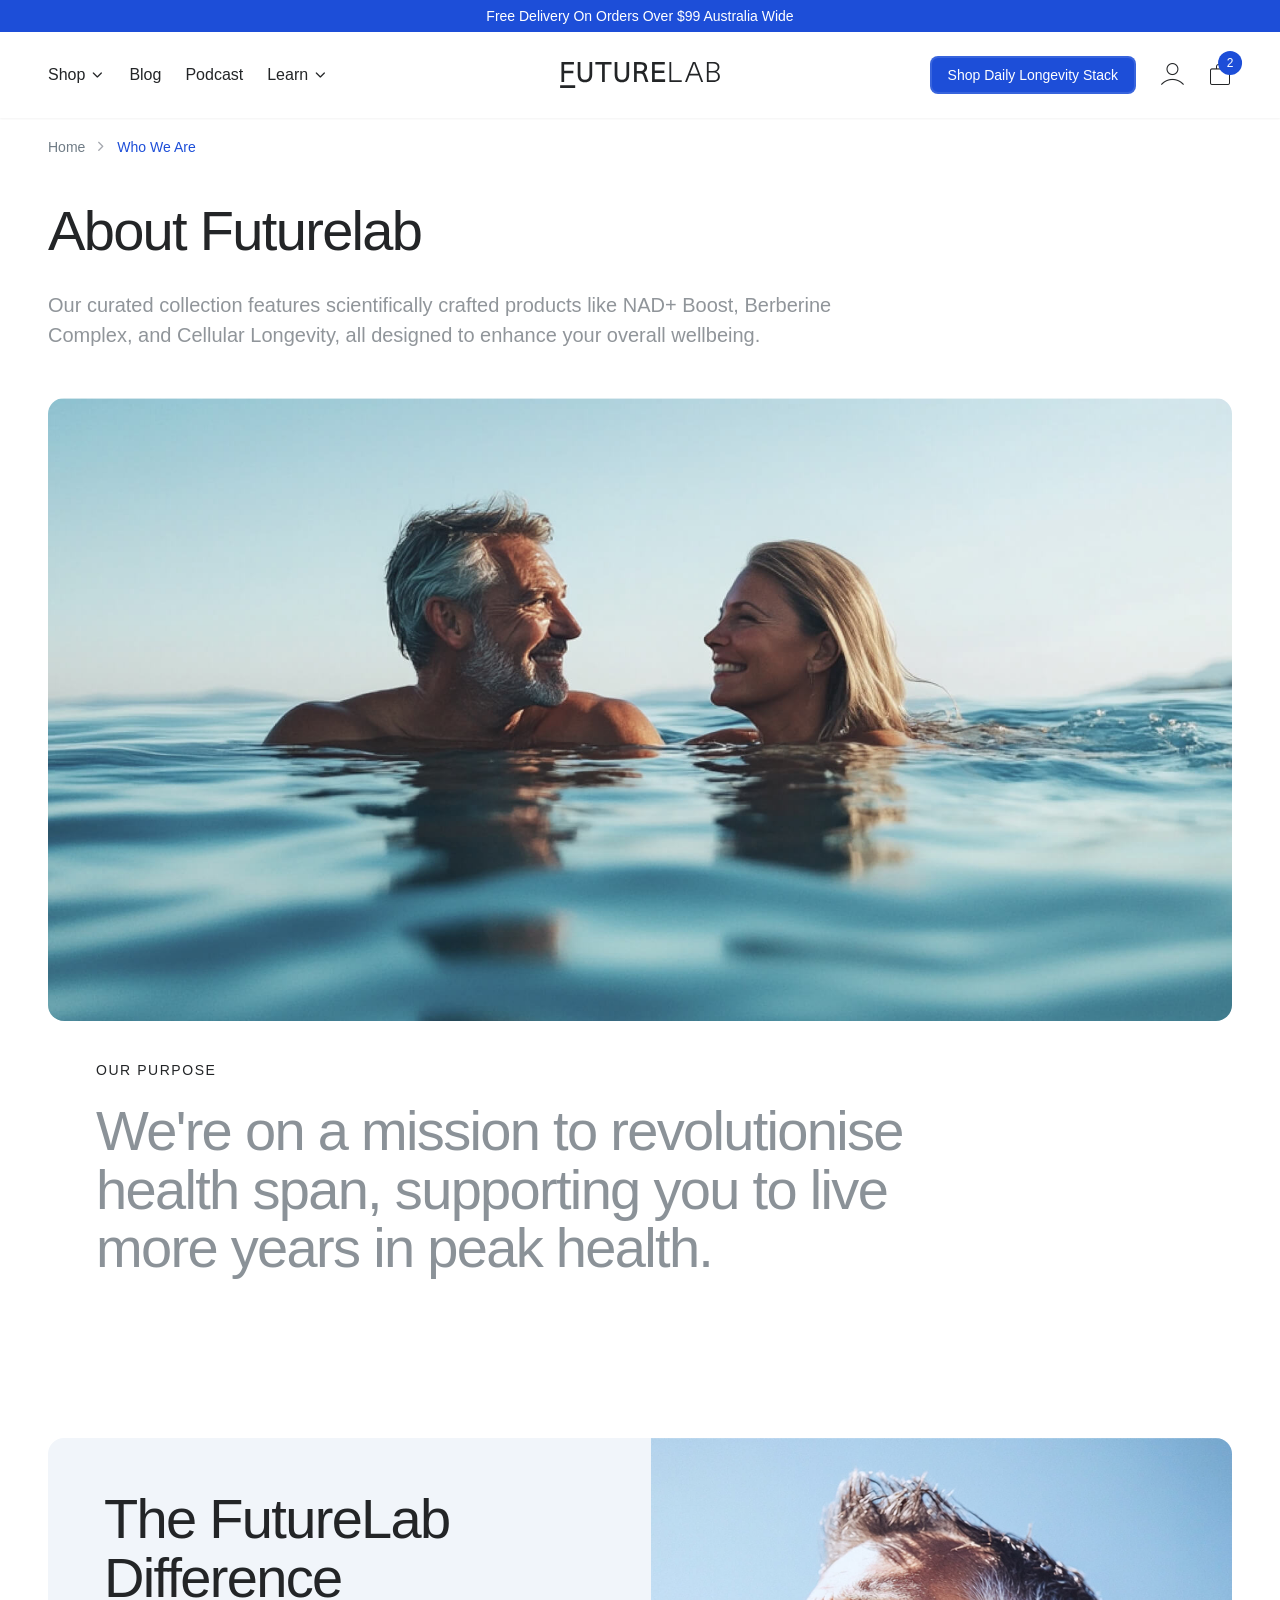
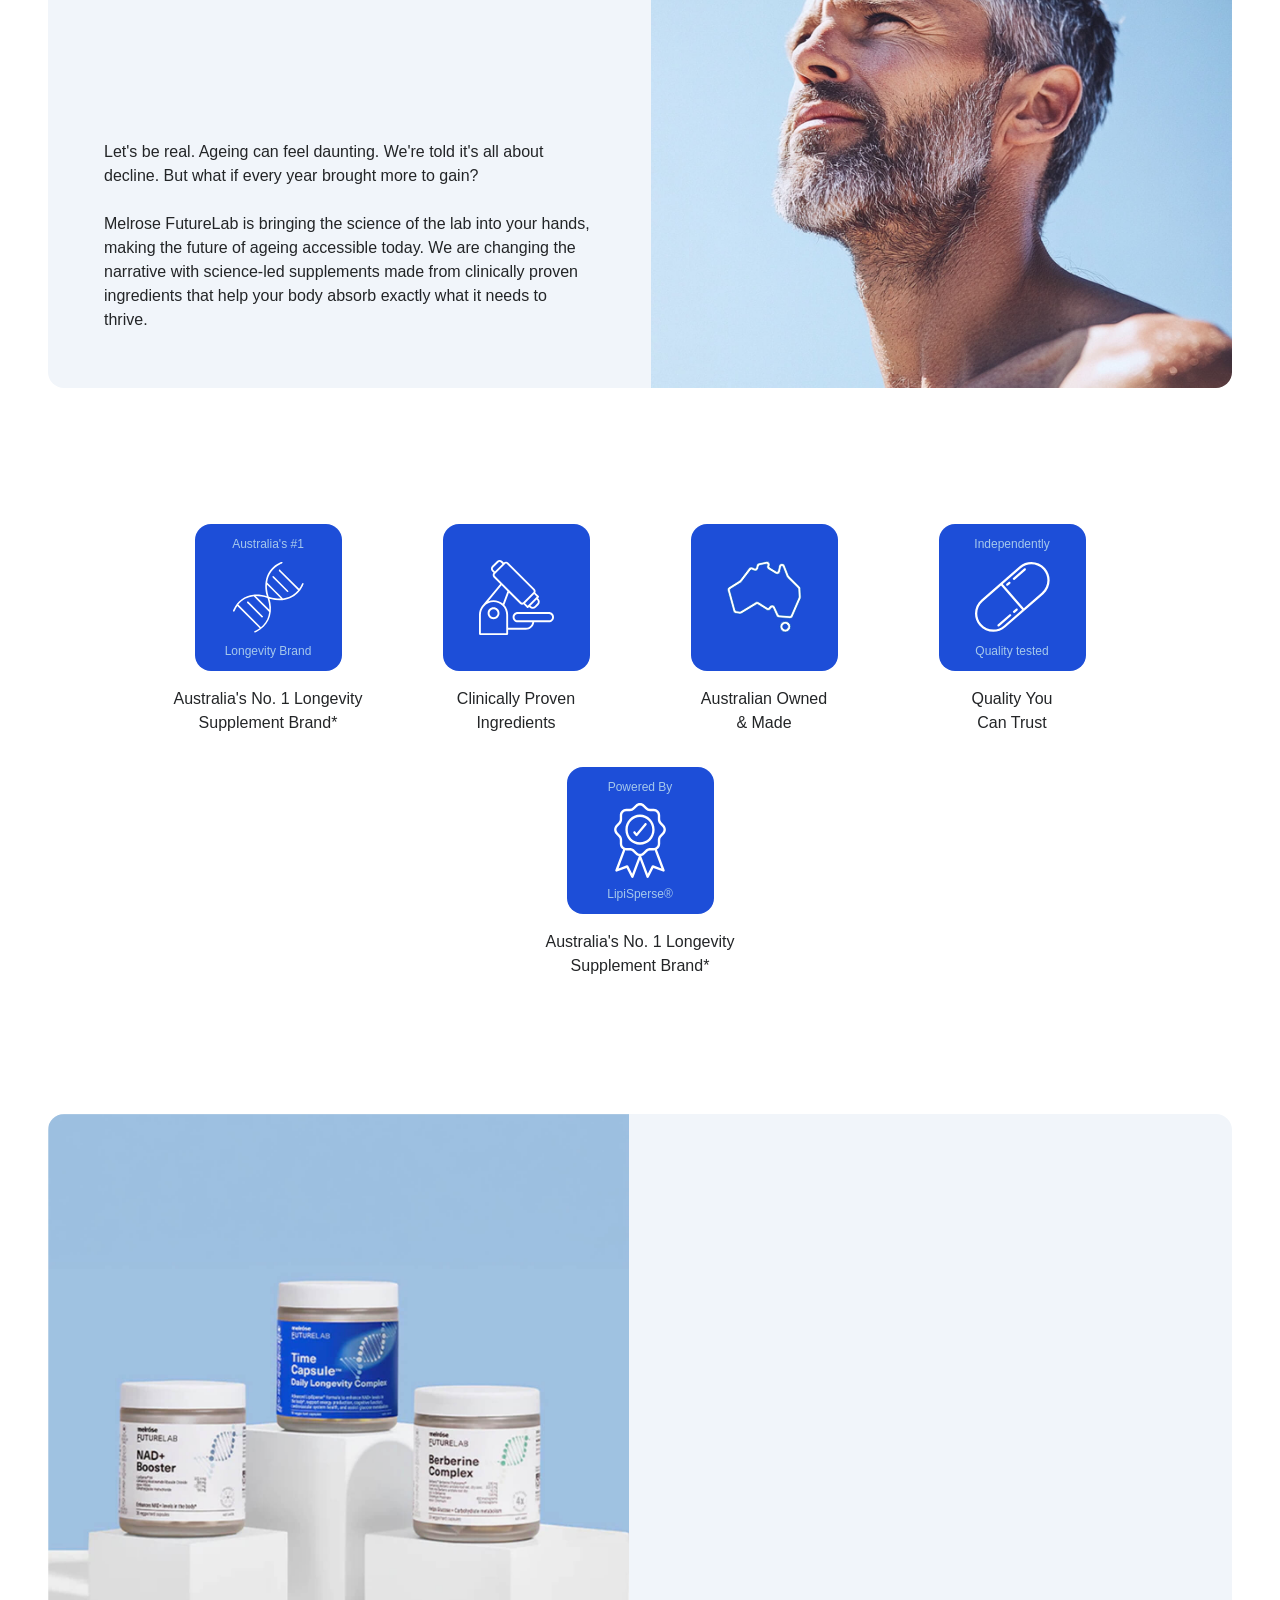
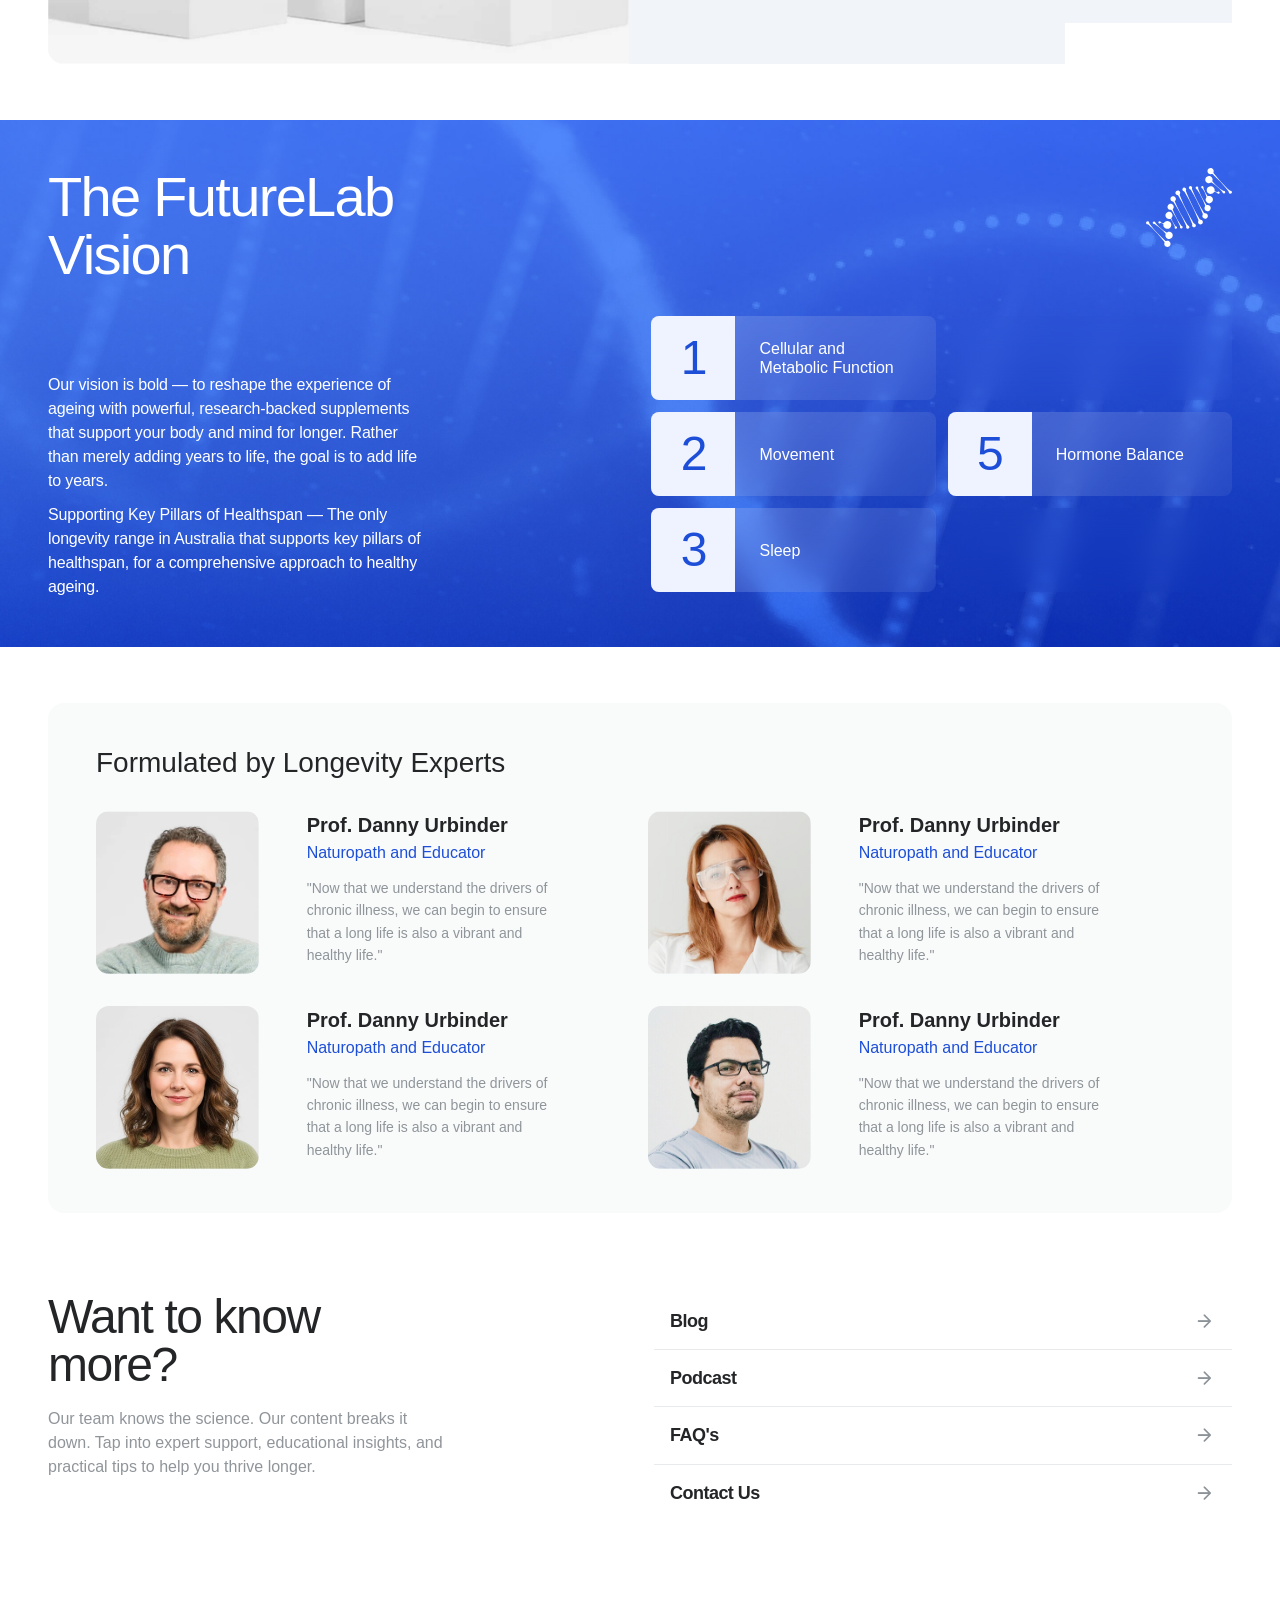
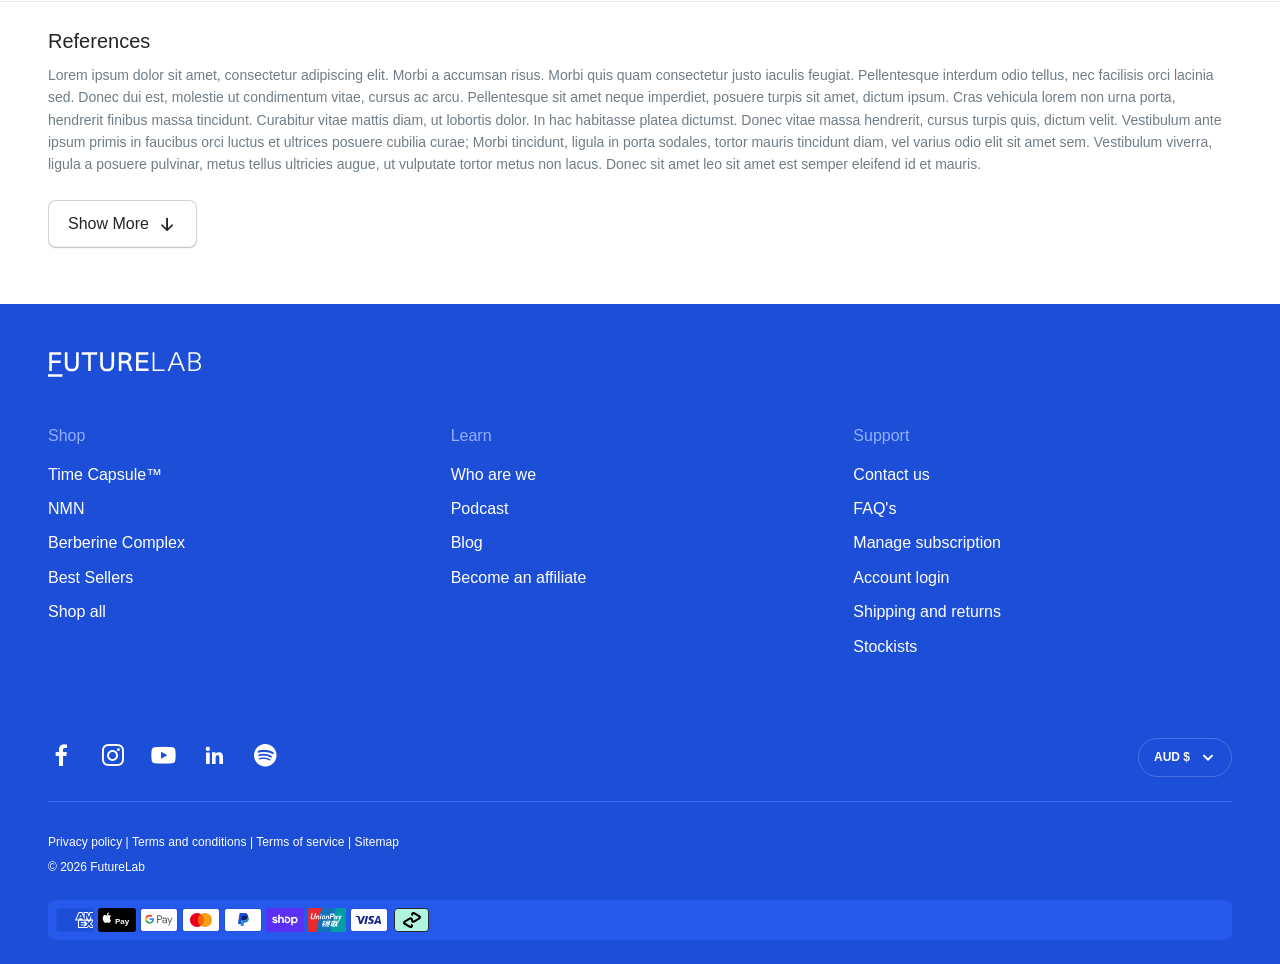
==== commit 94999cbf: "feat: PDP thumbs carousel infinite loop + cart drawer max-height media query - PDP gallery/thumbs: J" ====
--- a/about.html
+++ b/about.html
@@ -12,7 +12,7 @@
 		<link rel="preload" href="assets/fonts/neuehaasgrottext-75bold-trial.otf" as="font" type="font/otf" crossorigin />
 		<link rel="preconnect" href="https://fonts.googleapis.com" />
 		<link rel="preconnect" href="https://fonts.gstatic.com" crossorigin />
-		<link href="https://fonts.googleapis.com/css2?family=BDO+Grotesk:wght@400;600&family=Manrope:wght@700&display=swap"
+		<link href="https://fonts.googleapis.com/css2?family=BDO+Grotesk:wght@400;500;600&family=Manrope:wght@700&display=swap"
 			rel="stylesheet" />
 		<link rel="stylesheet" href="./assets/css/slick.css" />
 		<link rel="stylesheet" href="./assets/fonts/icomoon/style.css">
@@ -71,9 +71,11 @@
 		</header>
 
 
+		<!-- ========== OVERLAY MASK ========== -->
+		<div class="nav-menu__mask" id="nav-mask"></div>
+
 		<!-- ========== NAV MENU ========== -->
 		<div class="nav-menu" id="nav-menu">
-			<div class="nav-menu__mask"></div>
 			<div class="nav-menu__body" data-lenis-prevent>
 				<div class="nav-menu__panel nav-menu__panel--l1">
 					<div class="nav-menu__cards">
@@ -634,10 +636,10 @@
 		</footer>
 
 		<!-- Video Lightbox -->
-		<div class="video-lightbox">
-			<div class="video-lightbox__box">
-				<button class="video-lightbox__close" aria-label="Close video"></button>
-				<div class="video-lightbox__content"></div>
+		<div class="lightbox video-lightbox">
+			<div class="lightbox__box">
+				<button class="lightbox__close" aria-label="Close video"></button>
+				<div class="lightbox__content"></div>
 			</div>
 		</div>
 
--- a/assets/fonts/icomoon/style.css
+++ b/assets/fonts/icomoon/style.css
@@ -1,10 +1,10 @@
 @font-face {
   font-family: 'icomoon';
-  src:  url('fonts/icomoon.eot?we8vkl');
-  src:  url('fonts/icomoon.eot?we8vkl#iefix') format('embedded-opentype'),
-    url('fonts/icomoon.ttf?we8vkl') format('truetype'),
-    url('fonts/icomoon.woff?we8vkl') format('woff'),
-    url('fonts/icomoon.svg?we8vkl#icomoon') format('svg');
+  src:  url('fonts/icomoon.eot?nsxn85');
+  src:  url('fonts/icomoon.eot?nsxn85#iefix') format('embedded-opentype'),
+    url('fonts/icomoon.ttf?nsxn85') format('truetype'),
+    url('fonts/icomoon.woff?nsxn85') format('woff'),
+    url('fonts/icomoon.svg?nsxn85#icomoon') format('svg');
   font-weight: normal;
   font-style: normal;
   font-display: block;
--- a/assets/css/style.css
+++ b/assets/css/style.css
@@ -1,2 +1,11642 @@
-@-webkit-keyframes fadeIn{0%{opacity:0}to{opacity:1}}@keyframes fadeIn{0%{opacity:0}to{opacity:1}}@-webkit-keyframes fadeInUp{0%{opacity:0;-webkit-transform:translate3d(0,30px,0);transform:translate3d(0,30px,0)}to{opacity:1;-webkit-transform:translate3d(0,0,0);transform:translate3d(0,0,0)}}@keyframes fadeInUp{0%{opacity:0;-webkit-transform:translate3d(0,30px,0);transform:translate3d(0,30px,0)}to{opacity:1;-webkit-transform:translate3d(0,0,0);transform:translate3d(0,0,0)}}@-webkit-keyframes fadeInLeft{0%{opacity:0;-webkit-transform:translate3d(-30px,0,0);transform:translate3d(-30px,0,0)}to{opacity:1;-webkit-transform:none;transform:none}}@keyframes fadeInLeft{0%{opacity:0;-webkit-transform:translate3d(-30px,0,0);transform:translate3d(-30px,0,0)}to{opacity:1;-webkit-transform:none;transform:none}}@-webkit-keyframes fadeInRight{0%{opacity:0;-webkit-transform:translate3d(30px,0,0);transform:translate3d(30px,0,0)}to{opacity:1;-webkit-transform:none;transform:none}}@keyframes fadeInRight{0%{opacity:0;-webkit-transform:translate3d(30px,0,0);transform:translate3d(30px,0,0)}to{opacity:1;-webkit-transform:none;transform:none}}@-webkit-keyframes zoomOut{0%{opacity:0;-webkit-transform:scale(1.08);transform:scale(1.08)}to{opacity:1;-webkit-transform:scale(1);transform:scale(1)}}@keyframes zoomOut{0%{opacity:0;-webkit-transform:scale(1.08);transform:scale(1.08)}to{opacity:1;-webkit-transform:scale(1);transform:scale(1)}}@-webkit-keyframes loading{0%{-webkit-transform:rotate(0deg);transform:rotate(0deg)}to{-webkit-transform:rotate(360deg);transform:rotate(360deg)}}@keyframes loading{0%{-webkit-transform:rotate(0deg);transform:rotate(0deg)}to{-webkit-transform:rotate(360deg);transform:rotate(360deg)}}html .wowo{opacity:0}html .wowo.animated{-webkit-animation-duration:1s;animation-duration:1s;-webkit-animation-fill-mode:both;animation-fill-mode:both;visibility:visible}.fadeIn.animated{-webkit-animation-name:fadeIn;animation-name:fadeIn}.fadeInUp.animated{-webkit-animation-name:fadeInUp;animation-name:fadeInUp}.fadeInLeft.animated{-webkit-animation-name:fadeInLeft;animation-name:fadeInLeft}.fadeInRight.animated{-webkit-animation-name:fadeInRight;animation-name:fadeInRight}.zoomOut.animated{-webkit-animation-name:zoomOut;animation-name:zoomOut}.delay-in-1{-webkit-animation-delay:0.1s;animation-delay:0.1s}.delay-in-2{-webkit-animation-delay:0.2s;animation-delay:0.2s}.delay-in-3{-webkit-animation-delay:0.3s;animation-delay:0.3s}.delay-in-4{-webkit-animation-delay:0.4s;animation-delay:0.4s}.delay-in-5{-webkit-animation-delay:0.5s;animation-delay:0.5s}.delay-in-6{-webkit-animation-delay:0.6s;animation-delay:0.6s}.delay-in-7{-webkit-animation-delay:0.7s;animation-delay:0.7s}.delay-in-8{-webkit-animation-delay:0.8s;animation-delay:0.8s}.delay-in-9{-webkit-animation-delay:0.9s;animation-delay:0.9s}.delay-in-10{-webkit-animation-delay:1s;animation-delay:1s}.delay-in-11{-webkit-animation-delay:1.1s;animation-delay:1.1s}.delay-in-12{-webkit-animation-delay:1.2s;animation-delay:1.2s}.delay-in-13{-webkit-animation-delay:1.3s;animation-delay:1.3s}.delay-in-14{-webkit-animation-delay:1.4s;animation-delay:1.4s}.delay-in-15{-webkit-animation-delay:1.5s;animation-delay:1.5s}.delay-in-16{-webkit-animation-delay:1.6s;animation-delay:1.6s}.delay-in-17{-webkit-animation-delay:1.7s;animation-delay:1.7s}.delay-in-18{-webkit-animation-delay:1.8s;animation-delay:1.8s}.delay-in-19{-webkit-animation-delay:1.9s;animation-delay:1.9s}.delay-in-20{-webkit-animation-delay:2s;animation-delay:2s}.delay-in-21{-webkit-animation-delay:2.1s;animation-delay:2.1s}.delay-in-22{-webkit-animation-delay:2.2s;animation-delay:2.2s}.delay-in-23{-webkit-animation-delay:2.3s;animation-delay:2.3s}.delay-in-24{-webkit-animation-delay:2.4s;animation-delay:2.4s}.delay-in-25{-webkit-animation-delay:2.5s;animation-delay:2.5s}.delay-in-26{-webkit-animation-delay:2.6s;animation-delay:2.6s}.delay-in-27{-webkit-animation-delay:2.7s;animation-delay:2.7s}.delay-in-28{-webkit-animation-delay:2.8s;animation-delay:2.8s}.delay-in-29{-webkit-animation-delay:2.9s;animation-delay:2.9s}.delay-in-30{-webkit-animation-delay:3s;animation-delay:3s}*,:after,:before{-webkit-box-sizing:border-box;box-sizing:border-box;margin:0;padding:0;-webkit-user-select:text;-moz-user-select:text;-ms-user-select:text;user-select:text;aspect-ratio:unset!important}html{-moz-text-size-adjust:none;-webkit-text-size-adjust:none;-ms-text-size-adjust:none;text-size-adjust:none;scroll-behavior:smooth}body{min-height:100vh;line-height:1.5;overflow-x:clip}h1,h2,h3,h4,h5,h6{word-break:break-word;overflow-wrap:break-word;font-weight:normal}p{overflow-wrap:break-word}ol,ul{list-style:none}a{color:inherit;text-decoration:none;-webkit-transition:opacity 0.3s ease,color 0.3s ease;transition:opacity 0.3s ease,color 0.3s ease}a [class*=icon-arrow]{-webkit-transition:-webkit-transform 0.2s ease;transition:-webkit-transform 0.2s ease;transition:transform 0.2s ease;transition:transform 0.2s ease,-webkit-transform 0.2s ease}a:hover .icon-arrow-right{-webkit-transform:translateX(4px);transform:translateX(4px)}a:hover .icon-arrow-left{-webkit-transform:translateX(-4px);transform:translateX(-4px)}a:hover .icon-arrow-up-right{-webkit-transform:translate(4px,-4px);transform:translate(4px,-4px)}[class*=" icon-"],[class^=icon-]{font-size:clamp(16px,1.1111111111vw,22.2222222222px)}@media (max-width:1023px){[class*=" icon-"],[class^=icon-]{font-size:1rem}}.icon-arrow-left,.icon-arrow-right,.icon-arrow-up-right{font-size:clamp(20px,1.3888888889vw,27.7777777778px);-webkit-transition:-webkit-transform 0.3s ease;transition:-webkit-transform 0.3s ease;transition:transform 0.3s ease;transition:transform 0.3s ease,-webkit-transform 0.3s ease;-ms-flex-negative:0;flex-shrink:0}canvas,img,picture,svg,video{display:block;max-width:100%}button,input,select,textarea{font:inherit;color:inherit}button{cursor:pointer;background:none;border:none}table{border-collapse:collapse}.visually-hidden{position:absolute;width:1px;height:1px;padding:0;margin:-1px;overflow:hidden;clip:rect(0,0,0,0);white-space:nowrap;border:0}@font-face{font-family:"Neue Haas Grotesk Text";src:url("../fonts/neuehaasgrottext-55roman-trial.otf") format("opentype");font-weight:400;font-style:normal;font-display:swap}@font-face{font-family:"Neue Haas Grotesk Text";src:url("../fonts/neuehaasgrottext-65medium-trial.otf") format("opentype");font-weight:500;font-style:normal;font-display:swap}@font-face{font-family:"Neue Haas Grotesk Text";src:url("../fonts/neuehaasgrottext-75bold-trial.otf") format("opentype");font-weight:700;font-style:normal;font-display:swap}body{font-family:"Neue Haas Grotesk Text",sans-serif;font-size:clamp(16px,1.1111111111vw,22.2222222222px);font-weight:400;line-height:1.5;color:#232527;-webkit-font-smoothing:antialiased;-moz-osx-font-smoothing:grayscale;text-rendering:optimizeLegibility}@media (max-width:767px){body{font-size:14px;line-height:1.5}}.h1,h1{font-family:"BDO Grotesk",sans-serif;font-size:56px;font-weight:400;line-height:1.05}@media (min-width:1024px){.h1,h1{font-size:clamp(56px,3.8888888889vw,77.7777777778px)}}.h1,h1{letter-spacing:-0.03em}@media (min-width:1024px) and (max-width:1279px){.h1,h1{font-family:"BDO Grotesk",sans-serif;font-size:48px;font-weight:400;line-height:1;letter-spacing:-1.44px}}@media (min-width:1024px) and (max-width:1279px) and (min-width:1024px){.h1,h1{font-size:clamp(48px,3.3333333333vw,66.6666666667px)}}@media (max-width:1023px){.h1,h1{font-family:"BDO Grotesk",sans-serif;font-size:40px;font-weight:400;line-height:1.1;letter-spacing:-0.8px}}@media (max-width:1023px) and (min-width:1024px){.h1,h1{font-size:clamp(40px,2.7777777778vw,55.5555555556px)}}@media (max-width:767px){.h1,h1{font-family:"BDO Grotesk",sans-serif;font-size:32px;font-weight:400;line-height:1.2;letter-spacing:-0.96px}}@media (max-width:767px) and (min-width:1024px){.h1,h1{font-size:clamp(32px,2.2222222222vw,44.4444444444px)}}.h2,h2{font-family:"BDO Grotesk",sans-serif;font-size:48px;font-weight:400;line-height:1}@media (min-width:1024px){.h2,h2{font-size:clamp(48px,3.3333333333vw,66.6666666667px)}}.h2,h2{letter-spacing:-1.44px}@media (max-width:1023px){.h2,h2{font-family:"BDO Grotesk",sans-serif;font-size:40px;font-weight:400;line-height:1.1;letter-spacing:-0.8px}}@media (max-width:1023px) and (min-width:1024px){.h2,h2{font-size:clamp(40px,2.7777777778vw,55.5555555556px)}}@media (max-width:767px){.h2,h2{font-family:"BDO Grotesk",sans-serif;font-size:32px;font-weight:400;line-height:1.2;letter-spacing:-0.96px}}@media (max-width:767px) and (min-width:1024px){.h2,h2{font-size:clamp(32px,2.2222222222vw,44.4444444444px)}}.h3,h3{font-family:"BDO Grotesk",sans-serif;font-size:40px;font-weight:400;line-height:1.1}@media (min-width:1024px){.h3,h3{font-size:clamp(40px,2.7777777778vw,55.5555555556px)}}.h3,h3{letter-spacing:-0.8px}@media (max-width:1023px){.h3,h3{font-family:"BDO Grotesk",sans-serif;font-size:28px;font-weight:400;line-height:1.15}}@media (max-width:1023px) and (min-width:1024px){.h3,h3{font-size:clamp(28px,1.9444444444vw,38.8888888889px)}}@media (max-width:767px){.h3,h3{font-family:"BDO Grotesk",sans-serif;font-size:28px;font-weight:400;line-height:1.15}}@media (max-width:767px) and (min-width:1024px){.h3,h3{font-size:clamp(28px,1.9444444444vw,38.8888888889px)}}.h4,h4{font-family:"BDO Grotesk",sans-serif;font-size:28px;font-weight:400;line-height:1.15}@media (min-width:1024px){.h4,h4{font-size:clamp(28px,1.9444444444vw,38.8888888889px)}}@media (max-width:767px){.h4,h4{font-size:24px;line-height:1.2}}.h5,h5{font-family:"BDO Grotesk",sans-serif;font-size:clamp(20px,1.3888888889vw,27.7777777778px);font-weight:600;line-height:1.2}@media (max-width:1023px){.h5,h5{font-size:18px;line-height:1.3}}.h6,h6{font-family:"BDO Grotesk",sans-serif;font-size:clamp(18px,1.25vw,25px);font-weight:600;line-height:1.35}@media (max-width:1023px){.h6,h6{font-size:16px;line-height:1.4}}.bg-neon-tide{background-color:#1d4ed8}.bg-neon-tide-300{background-color:#93affd}.bg-neon-tide-500{background-color:#3b6cf6}.bg-neon-tide-600{background-color:#2559eb}.bg-neon-tide-900{background-color:#1e3a8a}.bg-brand-purple{background-color:#9e77ed}.bg-dark{background-color:#232527}.bg-dark-alt{background-color:#262525}.bg-dark-secondary{background-color:#53545a}.bg-grey-900{background-color:#414651}.bg-grey-800{background-color:#535862}.bg-grey-700{background-color:#717680}.bg-grey-600{background-color:#8b9298}.bg-grey-400{background-color:#A4A7AE}.bg-slate{background-color:#707c86}.bg-stone{background-color:#90959a}.bg-mist{background-color:#c9d3dc}.bg-mist-50{background-color:#e6eaed}.bg-teal{background-color:#4dd7fa}.bg-sky{background-color:#a6c8eb}.bg-cloud{background-color:#f1f5fa}.bg-cloud-alt{background-color:#f9fbfb}.bg-frost{background-color:#eff3ff}.bg-white{background-color:#ffffff}.bg-black{background-color:#000000}.bg-border{background-color:#e9eaeb}.bg-border-medium{background-color:#d5d7da}.bg-border-light{background-color:#cccccc}.bg-bg-hover{background-color:#fafafa}.bg-bg-subtle{background-color:#f5f5f5}.bg-bg-selected{background-color:#fcfcfc}.bg-navy{background-color:#020251}@media (max-width:1023px){.desktop-only{display:none!important}}@media (min-width:1024px){.mobile-only{display:none!important}}.content[class*=bg-]{border-radius:var(--radius-lg);overflow:hidden}:root{--container-padding:48px;--section-padding:40px;--radius-md:8px;--radius-lg:16px;--menu-width:444px;--menu-padding:clamp(24px,1.6666666667vw,33.3333333333px);--card-height:clamp(136px,9.4444444444vw,188.8888888889px);--header-height:clamp(86px,5.9722222222vw,119.4444444444px);--nav-gap:16px}@media (max-width:1023px){:root{--container-padding:16px;--radius-lg:8px;--nav-gap:0px;--header-height:56px;--menu-padding:16px}}#MainContent{display:-webkit-box;display:-ms-flexbox;display:flex;-webkit-box-orient:vertical;-webkit-box-direction:normal;-ms-flex-direction:column;flex-direction:column;gap:clamp(24px,1.6666666667vw,33.3333333333px)}@media (max-width:767px){#MainContent{gap:0}}#MainContent.section-nogap{gap:0}#MainContent.section-nogap section:not(.section--has-bg){padding-top:var(--section-padding);padding-bottom:var(--section-padding)}#MainContent.section-nogap section:not(.section--has-bg)+section:not(.section--has-bg){padding-top:0}.article-body:last-child,.block-blog-listing:last-child,.block-product-grid+.block-seo-text{margin-bottom:clamp(24px,1.6666666667vw,33.3333333333px)}.container{width:100%;max-width:1440px;margin:0 auto;padding:0 var(--container-padding)}@media (min-width:1441px) and (max-width:2000px){.container{max-width:100%}}@media (min-width:2001px){.container{max-width:2000px}}.content{margin:0 auto}.container--narrow{width:100%;max-width:1440px;margin:0 auto;padding:0 var(--container-padding)}.img{-webkit-transform:translateZ(0);transform:translateZ(0);overflow:hidden;-webkit-transition:all 0.3s;transition:all 0.3s;border-radius:16px}.img .img-box{width:100%;position:relative}.img .img-box>*{position:absolute;-webkit-transform-origin:center;transform-origin:center;width:100%;height:100%;top:50%;left:50%;-webkit-transform:translate(-50%,-50%);transform:translate(-50%,-50%);-o-object-fit:cover;object-fit:cover}.img--bg{position:absolute!important;width:100%;height:100%;left:0;top:0;border-radius:0;pointer-events:none;z-index:0}.img--bg .img-box{width:100%;height:100%}.img--bg~*{position:relative;z-index:1}.img--decorative{display:-webkit-inline-box;display:-ms-inline-flexbox;display:inline-flex;-webkit-box-align:center;-ms-flex-align:center;align-items:center;-webkit-box-pack:center;-ms-flex-pack:center;justify-content:center;overflow:visible}.img--decorative img{position:static;-webkit-transform:none;transform:none;width:auto;height:auto}.btn{display:-webkit-inline-box;display:-ms-inline-flexbox;display:inline-flex;-webkit-box-align:center;-ms-flex-align:center;align-items:center;-webkit-box-pack:center;-ms-flex-pack:center;justify-content:center;gap:6px;border-radius:var(--radius-md);font-family:"Neue Haas Grotesk Text",sans-serif;font-weight:500;cursor:pointer;text-decoration:none;-webkit-transition:background-color 0.2s ease;transition:background-color 0.2s ease;position:relative;border:2px solid transparent;padding:clamp(9px,0.625vw,12.5px) clamp(16px,1.1111111111vw,22.2222222222px);font-size:clamp(16px,1.1111111111vw,22.2222222222px);font-weight:500;line-height:1.6;text-align:center}@media (max-width:1023px){.btn{padding:9px 16px;font-size:16px}}.btn--neon-tide{background-color:#1d4ed8;color:#ffffff;border-color:rgba(255,255,255,0.12);-webkit-box-shadow:0px 1px 2px 0px rgba(10,13,18,0.05),inset 0px 0px 0px 1px rgba(10,13,18,0.18),inset 0px -2px 0px 0px rgba(10,13,18,0.05);box-shadow:0px 1px 2px 0px rgba(10,13,18,0.05),inset 0px 0px 0px 1px rgba(10,13,18,0.18),inset 0px -2px 0px 0px rgba(10,13,18,0.05)}.btn--neon-tide:hover{background-color:#3b6cf6}.btn--white{background-color:#ffffff;color:#232527;border:none;padding-top:clamp(11px,0.7638888889vw,15.2777777778px);padding-bottom:clamp(11px,0.7638888889vw,15.2777777778px);-webkit-box-shadow:0px 1px 2px 0px rgba(10,13,18,0.05),inset 0px 0px 0px 1px rgba(10,13,18,0.18),inset 0px -2px 0px 0px rgba(10,13,18,0.05);box-shadow:0px 1px 2px 0px rgba(10,13,18,0.05),inset 0px 0px 0px 1px rgba(10,13,18,0.18),inset 0px -2px 0px 0px rgba(10,13,18,0.05);backdrop-filter:blur(34.46px);-webkit-backdrop-filter:blur(34.46px)}.btn--white:hover{background-color:#f1f5fa}.btn--white.btn--md{padding-top:clamp(13px,0.9027777778vw,18.0555555556px);padding-bottom:clamp(13px,0.9027777778vw,18.0555555556px)}.btn--white.btn--lg{padding-top:clamp(16px,1.1111111111vw,22.2222222222px);padding-bottom:clamp(16px,1.1111111111vw,22.2222222222px)}.btn--outline-dark{background-color:transparent;border-color:#232527;color:#232527}.btn--outline-white{background-color:transparent;border-color:#ffffff;color:#ffffff}.btn--glass{background-color:rgba(255,255,255,0);border-color:#ffffff;color:#232527;-webkit-box-shadow:0px 1px 2px 0px rgba(10,13,18,0.05);box-shadow:0px 1px 2px 0px rgba(10,13,18,0.05);backdrop-filter:blur(17px);-webkit-backdrop-filter:blur(17px)}.btn--glass:hover{background-color:rgba(255,255,255,0.5)}.btn--sm{padding-top:clamp(6px,0.4166666667vw,8.3333333333px);padding-bottom:clamp(6px,0.4166666667vw,8.3333333333px)}.btn--md{font-size:clamp(20px,1.3888888889vw,27.7777777778px);line-height:1.5;padding:clamp(11px,0.7638888889vw,15.2777777778px) clamp(28px,1.9444444444vw,38.8888888889px)}.btn--lg{font-size:clamp(20px,1.3888888889vw,27.7777777778px);line-height:1.5;padding:clamp(14px,0.9722222222vw,19.4444444444px) clamp(24px,1.6666666667vw,33.3333333333px)}.btn--full{width:100%}.btn__icon{font-size:clamp(20px,1.3888888889vw,27.7777777778px);-ms-flex-negative:0;flex-shrink:0;-webkit-transition:all 0.2s ease;transition:all 0.2s ease}.btn__icon--lg{font-size:clamp(22px,1.5277777778vw,30.5555555556px)}.btn:hover .btn__icon,.btn:hover [class*=icon-]{-webkit-transform:translateX(4px);transform:translateX(4px)}.btn [class*=icon-]{-webkit-transition:all 0.2s ease;transition:all 0.2s ease}.breadcrumb .content{padding:clamp(16px,1.1111111111vw,22.2222222222px) 0}@media (max-width:767px){.breadcrumb .content{padding:8px 0}}.breadcrumb__list{display:-webkit-box;display:-ms-flexbox;display:flex;-webkit-box-align:center;-ms-flex-align:center;align-items:center;gap:clamp(8px,0.5555555556vw,11.1111111111px);list-style:none;margin:0;padding:0}@media (max-width:767px){.breadcrumb__list{gap:6px}}.breadcrumb__item{display:-webkit-box;display:-ms-flexbox;display:flex;-webkit-box-align:center;-ms-flex-align:center;align-items:center;gap:clamp(8px,0.5555555556vw,11.1111111111px);font-family:"Neue Haas Grotesk Text",sans-serif;font-size:clamp(14px,0.9722222222vw,19.4444444444px);font-weight:500;line-height:1.6;color:#707c86}@media (max-width:767px){.breadcrumb__item{gap:6px;font-size:12px;line-height:1.3}}.breadcrumb__item a{color:#707c86;text-decoration:none}.breadcrumb__item a:hover{color:#232527}.breadcrumb__item--active{color:#1d4ed8}.breadcrumb__item--active a{color:#1d4ed8}.breadcrumb__item:before{font-family:"icomoon"!important;content:"\e915";font-size:clamp(16px,1.1111111111vw,22.2222222222px);color:#A4A7AE;-ms-flex-negative:0;flex-shrink:0}.breadcrumb__item:first-child:before{display:none}.page-header .content{padding:clamp(32px,2.2222222222vw,44.4444444444px) 0 clamp(48px,3.3333333333vw,66.6666666667px)}@media (max-width:767px){.page-header .content{padding:8px 0 32px}}.page-header__title{color:#232527;margin-bottom:clamp(24px,1.6666666667vw,33.3333333333px);-webkit-transform:translate(0,-10%);transform:translate(0,-10%)}@media (min-width:1024px){.page-header__title{max-width:85%}}@media (min-width:768px) and (max-width:1023px){.page-header__title{font-size:40px;letter-spacing:-1.44px;margin-bottom:16px}}@media (max-width:767px){.page-header__title{font-size:32px;line-height:1.2;letter-spacing:-0.96px;margin-bottom:12px;-webkit-transform:none;transform:none}}.page-header__description{max-width:66.6666666667%}@media (min-width:1024px) and (max-width:1279px){.page-header__description{max-width:80%}}@media (min-width:768px) and (max-width:1023px){.page-header__description{max-width:90%}}.page-header__description{font-family:"Neue Haas Grotesk Text",sans-serif;font-size:clamp(20px,1.3888888889vw,27.7777777778px);font-weight:400;line-height:1.5;color:#90959a}@media (max-width:767px){.page-header__description{max-width:100%;font-size:16px;line-height:1.5}}.page-header--hidden{display:none}.page-header--article .content{padding-top:clamp(74px,5.1388888889vw,102.7777777778px);padding-bottom:clamp(56px,3.8888888889vw,77.7777777778px)}.page-header--article .page-header__title{margin-bottom:clamp(30px,2.0833333333vw,41.6666666667px);-webkit-transform:translate(0,0);transform:translate(0,0)}section:has(section.page-header--hidden){display:none}.pagination{border-top:1px solid #e9eaeb;padding-top:clamp(20px,1.3888888889vw,27.7777777778px)}@media (max-width:767px){.pagination{margin-inline:calc(-1 * var(--container-padding));padding:var(--container-padding)}}.pagination__list{display:-webkit-box;display:-ms-flexbox;display:flex;-webkit-box-align:center;-ms-flex-align:center;align-items:center;gap:2px;list-style:none;margin:0;padding:0;width:100%}.pagination__item>a,.pagination__item>span{display:-webkit-box;display:-ms-flexbox;display:flex;-webkit-box-align:center;-ms-flex-align:center;align-items:center;-webkit-box-pack:center;-ms-flex-pack:center;justify-content:center;min-width:clamp(40px,2.7777777778vw,55.5555555556px);height:clamp(40px,2.7777777778vw,55.5555555556px);padding:0 clamp(12px,0.8333333333vw,16.6666666667px);border-radius:9999px;font-family:"Neue Haas Grotesk Text",sans-serif;font-size:clamp(14px,0.9722222222vw,19.4444444444px);font-weight:500;line-height:1.43;color:#717680;text-decoration:none;-webkit-transition:background-color 0.3s ease;transition:background-color 0.3s ease}.pagination__item>a:hover{background-color:#fafafa;color:#414651}.pagination__item--current>span{background-color:#fafafa;color:#414651}.pagination__item--ellipsis>span{cursor:default}.pagination__item--disabled{cursor:not-allowed}.pagination__item--next>a,.pagination__item--next>span,.pagination__item--prev>a,.pagination__item--prev>span{gap:clamp(4px,0.2777777778vw,5.5555555556px);color:#535862;font-weight:600;padding:0}.pagination__item--next>a:hover,.pagination__item--next>span:hover,.pagination__item--prev>a:hover,.pagination__item--prev>span:hover{background-color:transparent}.pagination__item--prev{-webkit-box-flex:1;-ms-flex:1;flex:1;-webkit-box-pack:start;-ms-flex-pack:start;justify-content:flex-start}.pagination__item--prev>a,.pagination__item--prev>span{-webkit-box-pack:start;-ms-flex-pack:start;justify-content:flex-start}.pagination__item--next{-webkit-box-flex:1;-ms-flex:1;flex:1;-webkit-box-pack:end;-ms-flex-pack:end;justify-content:flex-end}.pagination__item--next>a,.pagination__item--next>span{-webkit-box-pack:end;-ms-flex-pack:end;justify-content:flex-end}.pagination__info{display:none}@media (max-width:767px){.pagination{padding-top:16px}.pagination__list{-webkit-box-pack:justify;-ms-flex-pack:justify;justify-content:space-between}.pagination__item:not(.pagination__item--prev):not(.pagination__item--next):not(.pagination__info){display:none}.pagination__item--next,.pagination__item--prev{-webkit-box-flex:0;-ms-flex:0;flex:0}.pagination__item--next>a,.pagination__item--next>span,.pagination__item--prev>a,.pagination__item--prev>span{width:40px;height:40px;padding:8px;border:1px solid #d5d7da;border-radius:var(--radius-md);-webkit-box-shadow:0px 1px 2px 0px rgba(10,13,18,0.05),inset 0px 0px 0px 1px rgba(10,13,18,0.18),inset 0px -2px 0px 0px rgba(10,13,18,0.05);box-shadow:0px 1px 2px 0px rgba(10,13,18,0.05),inset 0px 0px 0px 1px rgba(10,13,18,0.18),inset 0px -2px 0px 0px rgba(10,13,18,0.05);background-color:#ffffff;-webkit-box-pack:center;-ms-flex-pack:center;justify-content:center;font-size:0;overflow:hidden;gap:0}.pagination__item--next [class*=icon-],.pagination__item--prev [class*=icon-]{font-size:20px}.pagination__info{display:-webkit-box;display:-ms-flexbox;display:flex;-webkit-box-align:center;-ms-flex-align:center;align-items:center;font-family:"Neue Haas Grotesk Text",sans-serif;font-size:14px;font-weight:500;line-height:1.43;color:#414651}}.filter-bar{z-index:1;position:relative;display:-webkit-box;display:-ms-flexbox;display:flex;-webkit-box-align:center;-ms-flex-align:center;align-items:center;-webkit-box-pack:justify;-ms-flex-pack:justify;justify-content:space-between;gap:clamp(32px,2.2222222222vw,44.4444444444px)}@media (max-width:767px){.filter-bar{-webkit-box-orient:horizontal;-webkit-box-direction:normal;-ms-flex-direction:row;flex-direction:row;-webkit-box-align:center;-ms-flex-align:center;align-items:center;gap:8px;padding-bottom:16px}}.filter-bar .dropdown__filter-icon{display:none}.filter-bar .dropdown__toggle span{font-family:"Neue Haas Grotesk Text",sans-serif}@media (max-width:767px){.filter-bar .dropdown__toggle{width:40px;height:40px;min-width:0;padding:0;border:1px solid #d5d7da;border-radius:var(--radius-md);-webkit-box-shadow:0px 1px 2px 0px rgba(10,13,18,0.05),inset 0px 0px 0px 1px rgba(10,13,18,0.18),inset 0px -2px 0px 0px rgba(10,13,18,0.05);box-shadow:0px 1px 2px 0px rgba(10,13,18,0.05),inset 0px 0px 0px 1px rgba(10,13,18,0.18),inset 0px -2px 0px 0px rgba(10,13,18,0.05);background-color:#ffffff;font-size:0;-webkit-box-pack:center;-ms-flex-pack:center;justify-content:center;-ms-flex-negative:0;flex-shrink:0;gap:0}.filter-bar .dropdown__toggle .dropdown__chevron,.filter-bar .dropdown__toggle span{display:none}.filter-bar .dropdown__toggle .dropdown__filter-icon{display:block;font-size:20px;-ms-flex-negative:0;flex-shrink:0}.filter-bar .dropdown__toggle.is-active .dropdown__filter-icon{-webkit-transform:none;transform:none}}.filter-bar .dropdown__item{font-family:"Neue Haas Grotesk Text",sans-serif;font-size:clamp(16px,1.1111111111vw,22.2222222222px);font-weight:500;line-height:1.5}.filter-bar__info{display:-webkit-box;display:-ms-flexbox;display:flex;-webkit-box-align:center;-ms-flex-align:center;align-items:center;gap:clamp(24px,1.6666666667vw,33.3333333333px)}@media (max-width:1023px){.filter-bar__info{gap:16px;-ms-flex-wrap:wrap;flex-wrap:wrap}}.filter-bar__count{font-family:"Neue Haas Grotesk Text",sans-serif;font-size:14px;font-weight:500;line-height:1.4;color:#232527;white-space:nowrap}@media (max-width:767px){.filter-bar__count{-webkit-box-flex:1;-ms-flex:1;flex:1}}.filter-bar__divider{width:1px;height:clamp(19px,1.3194444444vw,26.3888888889px);background-color:#e9eaeb;-ms-flex-negative:0;flex-shrink:0}.filter-bar__toggle{display:-webkit-box;display:-ms-flexbox;display:flex;-webkit-box-align:center;-ms-flex-align:center;align-items:center;gap:clamp(8px,0.5555555556vw,11.1111111111px);cursor:pointer}.filter-bar__switch{position:relative;width:clamp(36px,2.5vw,50px);height:clamp(20px,1.3888888889vw,27.7777777778px);background-color:#f5f5f5;border-radius:9999px;border:none;padding:2px;cursor:pointer;-ms-flex-negative:0;flex-shrink:0;-webkit-transition:background-color 0.2s ease;transition:background-color 0.2s ease}.filter-bar__switch:after{content:"";display:block;width:clamp(16px,1.1111111111vw,22.2222222222px);height:clamp(16px,1.1111111111vw,22.2222222222px);background-color:#ffffff;border-radius:50%;-webkit-box-shadow:0 1px 3px 0 rgba(10,13,18,0.1),0 1px 2px -1px rgba(10,13,18,0.1);box-shadow:0 1px 3px 0 rgba(10,13,18,0.1),0 1px 2px -1px rgba(10,13,18,0.1);-webkit-transition:-webkit-transform 0.2s ease;transition:-webkit-transform 0.2s ease;transition:transform 0.2s ease;transition:transform 0.2s ease,-webkit-transform 0.2s ease}.filter-bar__switch--active{background-color:#1d4ed8}.filter-bar__switch--active:after{-webkit-transform:translateX(clamp(16px,1.1111111111vw,22.2222222222px));transform:translateX(clamp(16px,1.1111111111vw,22.2222222222px))}.filter-bar__switch-label{font-family:"BDO Grotesk",sans-serif;font-size:clamp(14px,0.9722222222vw,19.4444444444px);font-weight:400;line-height:1.6;color:#232527;white-space:nowrap}.filter-tabs{display:-webkit-box;display:-ms-flexbox;display:flex;-webkit-box-align:center;-ms-flex-align:center;align-items:center;-webkit-box-pack:start;-ms-flex-pack:start;justify-content:flex-start;-webkit-box-flex:1;-ms-flex:1;flex:1;gap:clamp(12px,0.8333333333vw,16.6666666667px);border-bottom:1px solid #e9eaeb;padding-top:clamp(8px,0.5555555556vw,11.1111111111px);overflow:auto hidden;scrollbar-width:none;-ms-scroll-snap-type:x mandatory;scroll-snap-type:x mandatory;overscroll-behavior-x:contain}.filter-tabs::-webkit-scrollbar{display:none}@media (max-width:767px){.filter-tabs{width:100%;padding-bottom:0}}.filter-tabs__tab{display:-webkit-inline-box;display:-ms-inline-flexbox;display:inline-flex;-webkit-box-align:center;-ms-flex-align:center;align-items:center;-webkit-box-pack:center;-ms-flex-pack:center;justify-content:center;padding:clamp(8px,0.5555555556vw,11.1111111111px) clamp(4px,0.2777777778vw,5.5555555556px);background:none;border:none;font-family:"Neue Haas Grotesk Text",sans-serif;font-size:clamp(16px,1.1111111111vw,22.2222222222px);font-weight:500;line-height:1.5;color:#707c86;cursor:pointer;white-space:nowrap;scroll-snap-align:start;-webkit-transition:color 0.2s ease,-webkit-box-shadow 0.2s ease;transition:color 0.2s ease,-webkit-box-shadow 0.2s ease;transition:color 0.2s ease,box-shadow 0.2s ease;transition:color 0.2s ease,box-shadow 0.2s ease,-webkit-box-shadow 0.2s ease}.filter-tabs__tab--active,.filter-tabs__tab:hover{color:#1d4ed8;-webkit-box-shadow:inset 0 -2px 0 0 #7F56D9;box-shadow:inset 0 -2px 0 0 #7F56D9}.dropdown{position:relative;-ms-flex-negative:0;flex-shrink:0}.dropdown__toggle{display:-webkit-box;display:-ms-flexbox;display:flex;-webkit-box-align:center;-ms-flex-align:center;align-items:center;gap:clamp(8px,0.5555555556vw,11.1111111111px);min-width:clamp(168px,11.6666666667vw,233.3333333333px);text-align:left;padding:clamp(9px,0.625vw,12.5px) clamp(14px,0.9722222222vw,19.4444444444px);border:1px solid #d5d7da;border-radius:var(--radius-md);background-color:#ffffff;-webkit-box-shadow:0px 1px 2px 0px rgba(10,13,18,0.05);box-shadow:0px 1px 2px 0px rgba(10,13,18,0.05);font-family:"Neue Haas Grotesk Text",sans-serif;font-size:clamp(14px,0.9722222222vw,19.4444444444px);font-weight:500;line-height:1.6;letter-spacing:0;color:#232527;cursor:pointer;white-space:nowrap}.dropdown__toggle span{-webkit-box-flex:1;-ms-flex:1;flex:1;font-family:"BDO Grotesk",sans-serif;font-weight:400}.dropdown__toggle [class*=icon-]{font-size:clamp(20px,1.3888888889vw,27.7777777778px);-ms-flex-negative:0;flex-shrink:0;-webkit-transition:-webkit-transform 0.3s ease;transition:-webkit-transform 0.3s ease;transition:transform 0.3s ease;transition:transform 0.3s ease,-webkit-transform 0.3s ease;color:#8b9298;-webkit-box-flex:0;-ms-flex:none;flex:none}.dropdown__toggle.is-active [class*=icon-]{-webkit-transform:rotate(180deg);transform:rotate(180deg)}.dropdown__menu{display:none;position:absolute;top:calc(100% + 4px);right:0;min-width:100%;margin:0;padding:clamp(4px,0.2777777778vw,5.5555555556px) 0;list-style:none;background-color:#ffffff;border:1px solid #d5d7da;border-radius:var(--radius-md);-webkit-box-shadow:0px 4px 16px 0px rgba(0,0,0,0.08);box-shadow:0px 4px 16px 0px rgba(0,0,0,0.08);z-index:10}.dropdown__item{padding:clamp(8px,0.5555555556vw,11.1111111111px) clamp(14px,0.9722222222vw,19.4444444444px);font-family:"BDO Grotesk",sans-serif;font-size:clamp(14px,0.9722222222vw,19.4444444444px);font-weight:400;line-height:1.6;color:#232527;cursor:pointer;white-space:nowrap;-webkit-transition:background-color 0.15s ease;transition:background-color 0.15s ease}.dropdown__item:hover{background-color:#f1f5fa}.dropdown__item.is-selected{font-weight:600;color:#1d4ed8}.form__row{display:-webkit-box;display:-ms-flexbox;display:flex;gap:clamp(32px,2.2222222222vw,44.4444444444px)}@media (max-width:767px){.form__row{-webkit-box-orient:vertical;-webkit-box-direction:normal;-ms-flex-direction:column;flex-direction:column;gap:0}}.form__group{display:-webkit-box;display:-ms-flexbox;display:flex;-webkit-box-orient:vertical;-webkit-box-direction:normal;-ms-flex-direction:column;flex-direction:column;gap:clamp(8px,0.5555555556vw,11.1111111111px);margin-bottom:clamp(24px,1.6666666667vw,33.3333333333px);-webkit-box-flex:1;-ms-flex:1;flex:1}@media (max-width:767px){.form__group{margin-bottom:16px}}.form__label{font-family:"BDO Grotesk",sans-serif;font-size:clamp(14px,0.9722222222vw,19.4444444444px);font-weight:400;line-height:clamp(20px,1.3888888889vw,27.7777777778px);color:#707c86}.form__required{color:#1d4ed8}.form__input,.form__textarea{width:100%;padding:clamp(9px,0.625vw,12.5px) clamp(14px,0.9722222222vw,19.4444444444px);border:1px solid #8b9298;border-radius:var(--radius-md);background-color:#ffffff;font-family:"Neue Haas Grotesk Text",sans-serif;font-size:clamp(16px,1.1111111111vw,22.2222222222px);font-weight:400;line-height:1.5;color:#232527;-webkit-box-shadow:0px 1px 2px 0px rgba(10,13,18,0.05);box-shadow:0px 1px 2px 0px rgba(10,13,18,0.05);-webkit-transition:border-color 0.2s ease;transition:border-color 0.2s ease}.form__input::-webkit-input-placeholder,.form__textarea::-webkit-input-placeholder{color:#8b9298}.form__input::-moz-placeholder,.form__textarea::-moz-placeholder{color:#8b9298}.form__input:-ms-input-placeholder,.form__textarea:-ms-input-placeholder{color:#8b9298}.form__input::-ms-input-placeholder,.form__textarea::-ms-input-placeholder{color:#8b9298}.form__input::placeholder,.form__textarea::placeholder{color:#8b9298}.form__input:focus,.form__textarea:focus{outline:none;border:2px solid #9e77ed;padding:clamp(8px,0.5555555556vw,11.1111111111px) clamp(13px,0.9027777778vw,18.0555555556px)}.form__textarea{min-height:clamp(132px,9.1666666667vw,183.3333333333px);resize:vertical}.form__checkbox{position:relative;display:-webkit-box;display:-ms-flexbox;display:flex;-webkit-box-align:start;-ms-flex-align:start;align-items:flex-start;gap:clamp(12px,0.8333333333vw,16.6666666667px);margin-bottom:clamp(32px,2.2222222222vw,44.4444444444px)}@media (max-width:767px){.form__checkbox{margin-bottom:24px}}.form__checkbox input[type=checkbox]{position:absolute;width:0;height:0;opacity:0}.form__checkbox:before{content:"";width:clamp(20px,1.3888888889vw,27.7777777778px);height:clamp(20px,1.3888888889vw,27.7777777778px);min-width:clamp(20px,1.3888888889vw,27.7777777778px);margin-top:2px;border:1px solid #c9d3dc;border-radius:6px;background-color:#ffffff;-webkit-transition:background-color 0.2s ease,border-color 0.2s ease;transition:background-color 0.2s ease,border-color 0.2s ease;cursor:pointer}.form__checkbox:after{content:"";position:absolute;left:clamp(4px,0.2777777778vw,5.5555555556px);top:clamp(7px,0.4861111111vw,9.7222222222px);width:clamp(12px,0.8333333333vw,16.6666666667px);height:clamp(7px,0.4861111111vw,9.7222222222px);border-left:2px solid #ffffff;border-bottom:2px solid #ffffff;-webkit-transform:rotate(-45deg);transform:rotate(-45deg);opacity:0;-webkit-transition:opacity 0.2s ease;transition:opacity 0.2s ease;pointer-events:none}.form__checkbox:has(input:checked):before{background-color:#9e77ed;border-color:#9e77ed}.form__checkbox:has(input:checked):after{opacity:1}.form__checkbox label{font-family:"Neue Haas Grotesk Text",sans-serif;font-size:clamp(16px,1.1111111111vw,22.2222222222px);font-weight:400;line-height:1.5;color:#707c86;cursor:pointer}.form__checkbox label a{color:#707c86;text-decoration:underline}.text>:first-child{margin-top:0!important}.text>:last-child{margin-bottom:0!important}.text h1,.text h2,.text h3,.text h4,.text h5,.text h6{margin-bottom:clamp(18px,1.25vw,25px)}@media (max-width:1023px){.text h1,.text h2,.text h3,.text h4,.text h5,.text h6{margin-bottom:12px}}.text ol,.text p,.text ul{margin-bottom:clamp(24px,1.6666666667vw,33.3333333333px)}@media (max-width:1023px){.text ol,.text p,.text ul{margin-bottom:12px}}.text ol{list-style-type:auto}.text ul{list-style-type:disc}.text ol,.text ul{padding-left:clamp(24px,1.6666666667vw,33.3333333333px)}@media (max-width:1023px){.text ol,.text ul{padding-left:20px}}.text ol ol,.text ol ul,.text ul ol,.text ul ul{margin-bottom:0;margin-top:clamp(18px,1.25vw,25px)}@media (max-width:1023px){.text ol ol,.text ol ul,.text ul ol,.text ul ul{margin-top:12px}}.text ol ol,.text ol ul,.text ul ol,.text ul ul{padding-left:clamp(48px,3.3333333333vw,66.6666666667px)}@media (max-width:1023px){.text ol ol,.text ol ul,.text ul ol,.text ul ul{padding-left:24px}}.text blockquote{margin:clamp(48px,3.3333333333vw,66.6666666667px) 0;padding:clamp(8px,0.5555555556vw,11.1111111111px) 0 clamp(8px,0.5555555556vw,11.1111111111px) clamp(20px,1.3888888889vw,27.7777777778px);border-left:2px solid #1d4ed8;background-color:transparent;border-radius:0;font-style:normal}@media (max-width:1023px){.text blockquote{margin:32px 0;padding:4px 0 4px 16px}}.text blockquote p{font-family:"BDO Grotesk",sans-serif;font-size:clamp(28px,1.9444444444vw,38.8888888889px);line-height:1.15;margin-bottom:clamp(32px,2.2222222222vw,44.4444444444px)}@media (max-width:1023px){.text blockquote p{font-size:22px;margin-bottom:24px}}.text blockquote cite{display:block;font-family:"Neue Haas Grotesk Text",sans-serif;font-size:clamp(16px,1.1111111111vw,22.2222222222px);font-style:normal;font-weight:400;line-height:1.5;color:#707c86;margin-top:0}.text figure{margin:clamp(48px,3.3333333333vw,66.6666666667px) 0}@media (max-width:1023px){.text figure{margin:32px 0}}.text figure img{width:100%;height:auto;border-radius:var(--radius-lg)}.text figure figcaption{display:-webkit-box;display:-ms-flexbox;display:flex;-webkit-box-align:center;-ms-flex-align:center;align-items:center;gap:clamp(6px,0.4166666667vw,8.3333333333px);margin-top:clamp(16px,1.1111111111vw,22.2222222222px);font-size:clamp(14px,0.9722222222vw,19.4444444444px);line-height:1.6;color:#535862;text-align:left}.text figure figcaption [class*=icon-]{color:#A4A7AE}.text figure figcaption a{color:inherit;font-size:clamp(14px,0.9722222222vw,19.4444444444px);line-height:1.6}.text a{color:#1d4ed8;text-decoration:underline}.text a:hover{opacity:0.7}.text a.btn{text-decoration:none}.text strong{font-weight:600}.article-body>.container>.content{max-width:53.5714285714%;padding:0 0 clamp(96px,6.6666666667vw,133.3333333333px)}@media (min-width:1024px) and (max-width:1279px){.article-body>.container>.content{max-width:75%}}@media (max-width:1023px){.article-body>.container>.content{max-width:85%}}@media (max-width:767px){.article-body>.container>.content{max-width:100%;padding:0 0 48px}}.article-body section .container{max-width:100%;padding:0}.article-body section+section{margin-top:clamp(48px,3.3333333333vw,66.6666666667px)}@media (max-width:767px){.article-body section+section{margin-top:32px}}.author{display:-webkit-box;display:-ms-flexbox;display:flex;-webkit-box-align:center;-ms-flex-align:center;align-items:center;gap:clamp(12px,0.8333333333vw,16.6666666667px)}.avatar{width:clamp(48px,3.3333333333vw,66.6666666667px);height:clamp(48px,3.3333333333vw,66.6666666667px);border-radius:9999px;overflow:hidden;-ms-flex-negative:0;flex-shrink:0;border:1px solid rgba(0,0,0,0.08)}.avatar img{width:100%;height:100%;-o-object-fit:cover;object-fit:cover}.author-info{display:-webkit-box;display:-ms-flexbox;display:flex;-webkit-box-orient:vertical;-webkit-box-direction:normal;-ms-flex-direction:column;flex-direction:column}.author-name{font-family:"Neue Haas Grotesk Text",sans-serif;font-size:clamp(16px,1.1111111111vw,22.2222222222px);font-weight:500;line-height:1.6}.author-text{font-family:"Neue Haas Grotesk Text",sans-serif;font-size:clamp(16px,1.1111111111vw,22.2222222222px);font-weight:400;line-height:1.5;color:#707c86}.share{display:-webkit-box;display:-ms-flexbox;display:flex;-webkit-box-align:center;-ms-flex-align:center;align-items:center;gap:clamp(12px,0.8333333333vw,16.6666666667px)}.share p{font-weight:500;padding:12px 8px 12px 24px}@media (max-width:767px){.share p{padding-left:0}}.copy-btn{display:-webkit-inline-box;display:-ms-inline-flexbox;display:inline-flex;-webkit-box-align:center;-ms-flex-align:center;align-items:center;gap:clamp(8px,0.5555555556vw,11.1111111111px);height:clamp(48px,3.3333333333vw,66.6666666667px);padding:0 clamp(20px,1.3888888889vw,27.7777777778px);border-radius:var(--radius-md);border:none;background-color:#ffffff;font-family:"Neue Haas Grotesk Text",sans-serif;font-size:clamp(16px,1.1111111111vw,22.2222222222px);font-weight:500;line-height:1.6;cursor:pointer;-webkit-box-shadow:0px 1px 2px 0px rgba(10,13,18,0.05),inset 0px 0px 0px 1px rgba(10,13,18,0.18),inset 0px -2px 0px 0px rgba(10,13,18,0.05);box-shadow:0px 1px 2px 0px rgba(10,13,18,0.05),inset 0px 0px 0px 1px rgba(10,13,18,0.18),inset 0px -2px 0px 0px rgba(10,13,18,0.05);-webkit-transition:background-color 0.2s ease;transition:background-color 0.2s ease}.copy-btn:hover{background-color:#f1f5fa}.copy-btn [class*=icon-]{font-size:clamp(20px,1.3888888889vw,27.7777777778px);-ms-flex-negative:0;flex-shrink:0}.social-btn{display:-webkit-inline-box;display:-ms-inline-flexbox;display:inline-flex;-webkit-box-align:center;-ms-flex-align:center;align-items:center;-webkit-box-pack:center;-ms-flex-pack:center;justify-content:center;width:clamp(48px,3.3333333333vw,66.6666666667px);height:clamp(48px,3.3333333333vw,66.6666666667px);-ms-flex-negative:0;flex-shrink:0;border-radius:var(--radius-md);border:1px solid #cccccc;background-color:#ffffff;-webkit-transition:background-color 0.2s ease;transition:background-color 0.2s ease}.social-btn:hover{background-color:#f1f5fa}.social-btn [class*=icon-]{font-size:clamp(24px,1.6666666667vw,33.3333333333px);-ms-flex-negative:0;flex-shrink:0;color:#98a2b3}.share--subscribe .social-btn [class*=icon-]{font-size:clamp(32px,2.2222222222vw,44.4444444444px)}.skip-link{position:absolute;width:1px;height:1px;padding:0;margin:-1px;overflow:hidden;clip:rect(0,0,0,0);white-space:nowrap;border:0}.skip-link:focus{position:fixed;top:0;left:0;width:auto;height:auto;padding:12px 24px;margin:0;overflow:visible;clip:auto;white-space:normal;background:#1d4ed8;color:#fff;z-index:9999;font-size:14px;font-weight:600;text-decoration:none}.video-thumb{outline:none}.video-thumb__thumbnail{position:relative;width:100%;cursor:pointer}.video-thumb__thumbnail:after{content:"";position:absolute;inset:0;background-color:rgba(0,0,0,0.1);border-radius:var(--radius-lg);z-index:1}.video-thumb__thumbnail:hover .video-thumb__play{background-color:rgba(255,255,255,0.4)}.video-thumb__play{position:absolute;top:50%;left:50%;-webkit-transform:translate(-50%,-50%);transform:translate(-50%,-50%);z-index:1;width:clamp(64px,4.4444444444vw,88.8888888889px);height:clamp(64px,4.4444444444vw,88.8888888889px);border-radius:9999px;background-color:rgba(255,255,255,0.3);backdrop-filter:blur(8px);-webkit-transition:background-color 0.3s;transition:background-color 0.3s;display:-webkit-box;display:-ms-flexbox;display:flex;-webkit-box-pack:center;-ms-flex-pack:center;justify-content:center;-webkit-box-align:center;-ms-flex-align:center;align-items:center;border:none;padding:0}@media (max-width:767px){.video-thumb__play{width:32px;height:32px}}.video-thumb__play [class*=icon-]{font-size:clamp(20px,1.3888888889vw,27.7777777778px);-ms-flex-negative:0;flex-shrink:0;color:#ffffff}@media (max-width:767px){.video-thumb__play [class*=icon-]{font-size:8px}}.video-lightbox{position:fixed;inset:0;z-index:400;visibility:hidden;opacity:0;pointer-events:none;-webkit-transition:opacity 0.3s ease,visibility 0s 0.3s;transition:opacity 0.3s ease,visibility 0s 0.3s}.video-lightbox.is-open{visibility:visible;opacity:1;pointer-events:auto;-webkit-transition:opacity 0.3s ease,visibility 0s;transition:opacity 0.3s ease,visibility 0s}.video-lightbox:after{content:"";position:absolute;inset:0;z-index:1;background:rgba(112,124,134,0.25);backdrop-filter:blur(5px)}.video-lightbox__close{position:absolute;z-index:9;right:calc(-1 * clamp(7px, 0.4861111111vw, 9.7222222222px));top:calc(-1 * clamp(30px, 2.0833333333vw, 41.6666666667px));width:clamp(28px,1.9444444444vw,38.8888888889px);height:clamp(28px,1.9444444444vw,38.8888888889px);background:none;border:none;cursor:pointer;padding:0}.video-lightbox__close:after,.video-lightbox__close:before{content:"";display:block;width:clamp(20px,1.3888888889vw,27.7777777778px);height:2px;background:#232527;position:absolute;left:3px;top:clamp(13px,0.9027777778vw,18.0555555556px);-webkit-transition:background 0.3s ease;transition:background 0.3s ease}.video-lightbox__close:before{-webkit-transform:rotate(-45deg);transform:rotate(-45deg)}.video-lightbox__close:after{-webkit-transform:rotate(45deg);transform:rotate(45deg)}.video-lightbox__close:hover:after,.video-lightbox__close:hover:before{background:#93affd}.video-lightbox__box{max-width:clamp(1134px,78.75vw,1575px);width:100%;height:calc(100% - 160px);position:absolute;z-index:2;left:50%;top:50%;-webkit-transform:translate(-50%,-50%);transform:translate(-50%,-50%)}@media (max-width:1023px){.video-lightbox__box{width:96%}}.video-lightbox__content{display:-webkit-box;display:-ms-flexbox;display:flex;-webkit-box-orient:horizontal;-webkit-box-direction:normal;-ms-flex-flow:row wrap;flex-flow:row wrap;-webkit-box-pack:center;-ms-flex-pack:center;justify-content:center;-webkit-box-align:center;-ms-flex-align:center;align-items:center;height:100%;width:-webkit-fit-content;width:-moz-fit-content;width:fit-content;margin:0 auto}.video-lightbox__content *{width:100%;max-height:100%;max-width:100%}.title-block{display:-webkit-box;display:-ms-flexbox;display:flex;-webkit-box-pack:justify;-ms-flex-pack:justify;justify-content:space-between;-webkit-box-align:start;-ms-flex-align:start;align-items:flex-start;gap:clamp(16px,1.1111111111vw,22.2222222222px) clamp(40px,2.7777777778vw,55.5555555556px);padding-top:clamp(80px,5.5555555556vw,111.1111111111px);padding-bottom:clamp(40px,2.7777777778vw,55.5555555556px)}@media (max-width:1023px){.title-block{padding-top:40px;padding-bottom:24px}}.title-block__text{display:-webkit-box;display:-ms-flexbox;display:flex;-webkit-box-orient:vertical;-webkit-box-direction:normal;-ms-flex-direction:column;flex-direction:column;gap:clamp(12px,0.8333333333vw,16.6666666667px)}@media (max-width:1023px){.title-block__text{width:100%}}.title-block__right{-webkit-box-flex:0;-ms-flex:none;flex:none}.title-block__title{font-family:"BDO Grotesk",sans-serif;font-size:40px;font-weight:400;line-height:1.1}@media (min-width:1024px){.title-block__title{font-size:clamp(40px,2.7777777778vw,55.5555555556px)}}.title-block__title{letter-spacing:-0.8px;color:#232527;-webkit-transform:translate(0,-10%);transform:translate(0,-10%)}@media (max-width:767px){.title-block__title{font-size:24px;letter-spacing:-0.72px;line-height:1.15;-webkit-transform:none;transform:none}}.title-block__overline{font-family:"Neue Haas Grotesk Text",sans-serif;font-size:clamp(12px,0.8333333333vw,16.6666666667px);font-weight:400;line-height:1.4;letter-spacing:1px;text-transform:uppercase;color:#90959a}.title-block__subtitle{font-family:"Neue Haas Grotesk Text",sans-serif;font-size:16px;font-weight:400;line-height:1.5}@media (min-width:1024px){.title-block__subtitle{font-size:clamp(16px,1.1111111111vw,22.2222222222px)}}.title-block__subtitle{color:#90959a}@media (max-width:767px){.title-block__subtitle{font-size:12px;line-height:1.4}}.title-block__buttons{display:-webkit-box;display:-ms-flexbox;display:flex;-webkit-box-align:center;-ms-flex-align:center;align-items:center;gap:clamp(8px,0.5555555556vw,11.1111111111px);-ms-flex-negative:0;flex-shrink:0}.nav-menu{position:fixed;inset:0;z-index:199;visibility:hidden;opacity:0;pointer-events:none;-webkit-transition:opacity 0.3s ease,visibility 0s 0.3s;transition:opacity 0.3s ease,visibility 0s 0.3s}.nav-menu.is-open{visibility:visible;opacity:1;pointer-events:auto;-webkit-transition:opacity 0.3s ease,visibility 0s;transition:opacity 0.3s ease,visibility 0s}.nav-menu{overflow:hidden}@media (max-width:1023px){.nav-menu{background-color:#ffffff}}.nav-menu__mask{position:fixed;inset:0;z-index:198;background:rgba(112,124,134,0.25);backdrop-filter:blur(5px);-webkit-backdrop-filter:blur(5px);will-change:backdrop-filter;visibility:hidden;opacity:0;pointer-events:none;-webkit-transition:opacity 0.3s ease,visibility 0s 0.3s;transition:opacity 0.3s ease,visibility 0s 0.3s}.nav-menu__mask.is-open{visibility:visible;opacity:1;pointer-events:auto;-webkit-transition:opacity 0.3s ease,visibility 0s;transition:opacity 0.3s ease,visibility 0s}.nav-menu__body{height:100%}.nav-menu__panel--l1{position:absolute;width:30.8333333333%;background:#ffffff;top:calc(var(--nav-menu-top) + var(--nav-gap));left:clamp(16px,1.1111111111vw,22.2222222222px);height:calc(100vh - var(--nav-menu-top) - var(--nav-gap) * 2);max-height:calc(100vh - var(--nav-menu-top) - var(--nav-gap) * 2);overflow-x:hidden;overflow-y:auto;-ms-scroll-chaining:none;overscroll-behavior:contain;-webkit-overflow-scrolling:touch;border-radius:var(--radius-lg);padding:var(--menu-padding) var(--menu-padding) 0;display:-webkit-box;display:-ms-flexbox;display:flex;-webkit-box-orient:vertical;-webkit-box-direction:normal;-ms-flex-direction:column;flex-direction:column;-webkit-transition:border-radius 0.3s ease;transition:border-radius 0.3s ease;gap:clamp(8px,0.5555555556vw,11.1111111111px)}@media (max-width:1440px){.nav-menu__panel--l1{width:var(--menu-width)}}@media (max-width:1023px){.nav-menu__panel--l1{position:static;width:100%;height:100%;max-height:none;border-radius:0;overflow:auto}.nav-menu__panel--l1.has-l2{border-radius:0}}.nav-menu__panel--l1:after{content:"";position:absolute;left:0;right:0;top:calc(-1 * var(--nav-gap));height:var(--nav-gap)}.nav-menu__panel--l1.has-l2{border-radius:var(--radius-lg) 0 0 var(--radius-lg)}.nav-menu__panel--l2{position:fixed;z-index:2;width:30.8333333333%;background:#ffffff;top:calc(var(--nav-menu-top) + var(--nav-gap));left:calc(30.8333333333% + 16px);height:calc(100vh - var(--nav-menu-top) - var(--nav-gap) * 2);max-height:calc(100vh - var(--nav-menu-top) - var(--nav-gap) * 2);overflow-y:auto;-ms-scroll-chaining:none;overscroll-behavior:contain;-webkit-overflow-scrolling:touch;border-radius:0 var(--radius-lg) var(--radius-lg) 0;border-left:1px solid #c9d3dc;padding:var(--menu-padding) var(--menu-padding) 0;visibility:hidden;opacity:0;pointer-events:none;-webkit-transition:opacity 0.3s ease,visibility 0s 0.3s;transition:opacity 0.3s ease,visibility 0s 0.3s}.nav-menu__panel--l2.is-open{visibility:visible;opacity:1;pointer-events:auto;-webkit-transition:opacity 0.3s ease,visibility 0s;transition:opacity 0.3s ease,visibility 0s}@media (max-width:1440px){.nav-menu__panel--l2{width:var(--menu-width);left:calc(var(--menu-width) + 16px)}}@media (max-width:1023px){.nav-menu__panel--l2{position:fixed;top:var(--nav-menu-top);left:0;right:0;bottom:80px;width:100%;height:auto;max-height:none;background:#ffffff;z-index:2;border-radius:0;border-left:none;overflow-y:auto;-webkit-overflow-scrolling:touch;-webkit-transform:translateX(100%);transform:translateX(100%);visibility:inherit;opacity:1;pointer-events:auto;-webkit-transition:-webkit-transform 0.3s ease;transition:-webkit-transform 0.3s ease;transition:transform 0.3s ease;transition:transform 0.3s ease,-webkit-transform 0.3s ease;padding:35px var(--menu-padding) var(--menu-padding)}}.nav-menu__panel--l2.is-open{-webkit-transition:none;transition:none}@media (max-width:1023px){.nav-menu__panel--l2.is-open{-webkit-transform:translateX(0);transform:translateX(0);-webkit-transition:-webkit-transform 0.3s ease;transition:-webkit-transform 0.3s ease;transition:transform 0.3s ease;transition:transform 0.3s ease,-webkit-transform 0.3s ease}}@media (min-width:1024px){.nav-menu__panel--l2 .nav-menu__l2-links{margin-top:clamp(40px,2.7777777778vw,55.5555555556px)}}.nav-menu__back{display:none}.nav-menu__back button{display:-webkit-box;display:-ms-flexbox;display:flex;-webkit-box-pack:start;-ms-flex-pack:start;justify-content:flex-start;gap:4px;background:none;border:none;font-family:"BDO Grotesk",sans-serif;font-weight:400;font-size:14px;line-height:1.4;color:#8b9298;cursor:pointer}.nav-menu__back button .icon-arrow-left{display:-webkit-box;display:-ms-flexbox;display:flex;-webkit-box-orient:horizontal;-webkit-box-direction:normal;-ms-flex-flow:row wrap;flex-flow:row wrap;-webkit-box-pack:center;-ms-flex-pack:center;justify-content:center;-webkit-box-align:center;-ms-flex-align:center;align-items:center;-webkit-box-flex:0;-ms-flex:none;flex:none;font-size:16px;width:24px;height:24px}.nav-menu__cards{display:-webkit-box;display:-ms-flexbox;display:flex;-webkit-box-orient:horizontal;-webkit-box-direction:normal;-ms-flex-flow:row wrap;flex-flow:row wrap;gap:clamp(8px,0.5555555556vw,11.1111111111px)}.nav-menu__card{position:relative;display:block;min-height:var(--card-height);border-radius:var(--radius-md);overflow:hidden;text-decoration:none}.nav-menu__card .img-box{-webkit-transition:-webkit-transform 0.3s ease;transition:-webkit-transform 0.3s ease;transition:transform 0.3s ease;transition:transform 0.3s ease,-webkit-transform 0.3s ease}.nav-menu__card:hover .img-box{-webkit-transform:scale(1.05);transform:scale(1.05)}.nav-menu__card{width:100%}@media (min-width:768px) and (max-width:1023px){.nav-menu__card{width:calc(50% - 4px)}}.nav-menu__card--dark .nav-menu__card-title{color:#ffffff}.nav-menu__card--dark .nav-menu__card-desc{color:#ffffff;opacity:0.6}.nav-menu__card--dark .nav-menu__card-img{width:clamp(570px,39.5833333333vw,791.6666666667px);height:auto;top:calc(-1 * clamp(136px, 9.4444444444vw, 188.8888888889px));left:calc(-1 * clamp(105px, 7.2916666667vw, 145.8333333333px))}.nav-menu__card:not(.nav-menu__card--dark) .nav-menu__card-img{width:clamp(270px,18.75vw,375px);height:auto;right:calc(-1 * clamp(40px, 2.7777777778vw, 55.5555555556px));top:50%;-webkit-transform:translate(-4%,-38%) rotate(12.48deg);transform:translate(-4%,-38%) rotate(12.48deg);left:auto}@media (min-width:1024px){.nav-menu__card:nth-child(n+3){display:none}}.nav-menu__card-copy{position:relative;z-index:1;padding:clamp(11px,0.7638888889vw,15.2777777778px) clamp(16px,1.1111111111vw,22.2222222222px);display:-webkit-box;display:-ms-flexbox;display:flex;-webkit-box-align:start;-ms-flex-align:start;align-items:flex-start;-webkit-box-orient:vertical;-webkit-box-direction:normal;-ms-flex-direction:column;flex-direction:column;gap:clamp(4px,0.2777777778vw,5.5555555556px);width:55%}.nav-menu__card-title{font-family:"Manrope",sans-serif;font-weight:700;font-size:clamp(18px,1.25vw,25px);line-height:1.35;letter-spacing:-0.54px;color:#232527}.nav-menu__card-desc{font-family:"Neue Haas Grotesk Text",sans-serif;font-size:14px;font-weight:400;line-height:1.4}@media (min-width:1024px){.nav-menu__card-desc{font-size:clamp(14px,0.9722222222vw,19.4444444444px)}}.nav-menu__card-desc{color:#8b9298;max-width:clamp(158px,10.9722222222vw,219.4444444444px)}.nav-menu__card-badge{margin-top:clamp(8px,0.5555555556vw,11.1111111111px)}.nav-menu__card-img{position:absolute;pointer-events:none;-o-object-fit:cover;object-fit:cover}.nav-menu__l2-links,.nav-menu__links{display:-webkit-box;display:-ms-flexbox;display:flex;-webkit-box-orient:vertical;-webkit-box-direction:normal;-ms-flex-direction:column;flex-direction:column}.nav-menu__link{display:-webkit-box;display:-ms-flexbox;display:flex;-webkit-box-align:center;-ms-flex-align:center;align-items:center;-webkit-box-pack:justify;-ms-flex-pack:justify;justify-content:space-between;padding:clamp(14px,0.9722222222vw,19.4444444444px) clamp(16px,1.1111111111vw,22.2222222222px);border-bottom:1px solid #e6eaed;text-decoration:none;cursor:pointer;background:none;border-top:none;border-left:none;border-right:none;width:100%;min-height:clamp(56px,3.8888888889vw,77.7777777778px);text-align:left}.nav-menu__link[data-submenu-toggle]{-ms-flex-wrap:wrap;flex-wrap:wrap}.nav-menu__link.is-active .icon-arrow-right,.nav-menu__link:hover .icon-arrow-right{-webkit-transform:translate(0,0);transform:translate(0,0)}.nav-menu__link.is-active>.nav-menu__link-text,.nav-menu__link:hover>.nav-menu__link-text{color:#1d4ed8}.nav-menu__link.is-active .nav-menu__link-arrow,.nav-menu__link:hover .nav-menu__link-arrow{background:#1d4ed8;border-radius:9999px;color:#ffffff}.nav-menu__link-text{font-family:"Manrope",sans-serif;font-weight:700;font-size:clamp(18px,1.25vw,25px);line-height:1.35;letter-spacing:-0.54px;color:#232527;-webkit-transition:color 0.3s ease;transition:color 0.3s ease}.nav-menu__link-arrow{display:-webkit-box;display:-ms-flexbox;display:flex;-webkit-box-align:center;-ms-flex-align:center;align-items:center;-webkit-box-pack:center;-ms-flex-pack:center;justify-content:center;padding:3.2px;border-radius:9999px;-webkit-transition:background-color 0.3s ease,color 0.3s ease;transition:background-color 0.3s ease,color 0.3s ease;font-size:clamp(18px,1.25vw,25px);color:#8b9298}.nav-menu__footer{display:-webkit-box;display:-ms-flexbox;display:flex;-webkit-box-orient:horizontal;-webkit-box-direction:normal;-ms-flex-flow:row wrap;flex-flow:row wrap;-webkit-box-align:center;-ms-flex-align:center;align-items:center;gap:clamp(8px,0.5555555556vw,11.1111111111px);margin-top:auto;position:sticky;z-index:1;bottom:0;width:100%;padding:var(--menu-padding) 0;background-color:#ffffff}.nav-menu__panel-close{margin-right:auto}.nav-menu__close,.nav-menu__social{display:-webkit-box;display:-ms-flexbox;display:flex;-webkit-box-align:center;-ms-flex-align:center;align-items:center;-webkit-box-pack:center;-ms-flex-pack:center;justify-content:center;width:clamp(48px,3.3333333333vw,66.6666666667px);height:clamp(48px,3.3333333333vw,66.6666666667px);background:#ffffff;border:1px solid #e6eaed;border-radius:var(--radius-md);-ms-flex-negative:0;flex-shrink:0;-webkit-transition:border-color 0.3s ease;transition:border-color 0.3s ease;color:#8b9298;cursor:pointer}.nav-menu__close:hover,.nav-menu__social:hover{border-color:#c9d3dc}.nav-menu__close{border-radius:50%}.nav-menu__social [class*=" icon-"],.nav-menu__social [class^=icon-]{font-size:clamp(20px,1.3888888889vw,27.7777777778px)}.nav-menu__signin{margin-left:auto;max-width:116px;font-family:"Neue Haas Grotesk Text",sans-serif;font-weight:500;font-size:14px;text-decoration:none;white-space:nowrap;height:48px;gap:12px}@media (max-width:767px){.nav-menu__signin{-webkit-box-flex:1;-ms-flex:1;flex:1}}[data-shop-toggle].is-open .header__nav-icon,[data-sub-toggle].is-open .header__nav-icon{-webkit-transform:rotate(180deg);transform:rotate(180deg);-webkit-transition:-webkit-transform 0.3s ease;transition:-webkit-transform 0.3s ease;transition:transform 0.3s ease;transition:transform 0.3s ease,-webkit-transform 0.3s ease}[data-shop-toggle] .header__nav-icon,[data-sub-toggle] .header__nav-icon{-webkit-transition:-webkit-transform 0.3s ease;transition:-webkit-transform 0.3s ease;transition:transform 0.3s ease;transition:transform 0.3s ease,-webkit-transform 0.3s ease}@media (max-width:1023px){.nav-menu__mask{display:none}.nav-menu__body{height:100%;overflow-y:auto;-webkit-overflow-scrolling:touch;-ms-scroll-chaining:none;overscroll-behavior:contain;padding-top:var(--nav-menu-top)}.nav-menu__panel-close{display:none}.nav-menu__back{display:block}.nav-menu__card{height:auto}.nav-menu__card--dark .nav-menu__card-img{width:300px;top:-70px;left:-50px}.nav-menu__card:not(.nav-menu__card--dark) .nav-menu__card-img{width:180px;right:-20px}.nav-menu .badge--tag{font-size:14px;line-height:1.43;padding:4px 12px}}.carousel:not(.slick-initialized):not(.carousel--ready)>.item:not(:first-child){display:none!important}.carousel .slick-list,.carousel .slick-track{height:100%}.carousel .slick-list{cursor:-webkit-grab;cursor:grab}.carousel .slick-list:active{cursor:-webkit-grabbing;cursor:grabbing}.carousel .slick-track{display:-webkit-box!important;display:-ms-flexbox!important;display:flex!important}.carousel .slick-slide{height:unset;display:-webkit-box!important;display:-ms-flexbox!important;display:flex!important;-webkit-box-orient:vertical;-webkit-box-direction:normal;-ms-flex-direction:column;flex-direction:column}.carousel{--gap:6px}.carousel .slick-list{margin:0 calc(-1 * var(--gap))}.carousel .slick-slide{margin:0 var(--gap)}.slick-arrow{width:clamp(48px,3.3333333333vw,66.6666666667px);height:clamp(48px,3.3333333333vw,66.6666666667px);-ms-flex-negative:0;flex-shrink:0;border-radius:9999px;border:1px solid #e9eaeb;background:transparent;display:-webkit-box;display:-ms-flexbox;display:flex;-webkit-box-pack:center;-ms-flex-pack:center;justify-content:center;-webkit-box-align:center;-ms-flex-align:center;align-items:center;cursor:pointer;font-size:clamp(20px,1.3888888889vw,27.7777777778px);color:#a4a7ae;-webkit-transition:background-color 0.2s ease,border-color 0.2s ease,color 0.2s ease;transition:background-color 0.2s ease,border-color 0.2s ease,color 0.2s ease}.slick-arrow:hover{background-color:#fafafa;color:#707c86}.carousel__arrows{display:-webkit-box;display:-ms-flexbox;display:flex;-webkit-box-align:center;-ms-flex-align:center;align-items:center;gap:clamp(8px,0.5555555556vw,11.1111111111px);-ms-flex-negative:0;flex-shrink:0}.carousel__arrows--light .slick-arrow{border-color:#ffffff;background-color:transparent}.carousel__arrows--light .slick-arrow [class*=icon-]{color:#ffffff}.carousel__arrows--light .slick-arrow:hover{background-color:rgba(255,255,255,0.3)}.carousel__arrows--dark .slick-arrow{border-color:#e9eaeb;background-color:#fafafa}.carousel__arrows--dark .slick-arrow [class*=icon-]{color:#717680}.carousel__arrows--dark .slick-arrow:hover{background-color:rgba(255,255,255,0.7)}.slick-dots{display:-webkit-inline-box!important;display:-ms-inline-flexbox!important;display:inline-flex!important;-webkit-box-align:center;-ms-flex-align:center;align-items:center;list-style:none;margin:0;padding:0;gap:clamp(12px,0.8333333333vw,16.6666666667px);padding:clamp(8px,0.5555555556vw,11.1111111111px);background-color:#ffffff;border-radius:9999px;backdrop-filter:blur(4px)}.slick-dots li{width:clamp(8px,0.5555555556vw,11.1111111111px);height:clamp(8px,0.5555555556vw,11.1111111111px);-ms-flex-negative:0;flex-shrink:0;margin:0;padding:0;line-height:0}.slick-dots li.slick-active button{background-color:#1d4ed8}.slick-dots li button{width:clamp(8px,0.5555555556vw,11.1111111111px);height:clamp(8px,0.5555555556vw,11.1111111111px);border-radius:9999px;background-color:#e6eaed;border:none;padding:0;font-size:0;cursor:pointer;-webkit-transition:background-color 0.2s ease;transition:background-color 0.2s ease}.slick-dots li button:hover{background-color:#1d4ed8}.badge{display:-webkit-inline-box;display:-ms-inline-flexbox;display:inline-flex;-webkit-box-align:center;-ms-flex-align:center;align-items:center;font-family:"Neue Haas Grotesk Text",sans-serif;font-size:clamp(12px,0.8333333333vw,16.6666666667px);font-weight:400;line-height:1.5;letter-spacing:1.32px;padding:2.5px clamp(12px,0.8333333333vw,16.6666666667px);border-radius:4px}.badge--overline{text-transform:uppercase;background-color:#ffffff;border:1px solid #e6eaed;padding:1.5px clamp(12px,0.8333333333vw,16.6666666667px)}.badge--tag{padding:clamp(4px,0.2777777778vw,5.5555555556px) clamp(12px,0.8333333333vw,16.6666666667px);font-size:clamp(14px,0.9722222222vw,19.4444444444px);font-weight:500;line-height:1.43;letter-spacing:0;background-color:#1d4ed8;color:#ffffff}@media (max-width:767px){.badge--tag{padding:2px 8px;font-size:12px;line-height:1.5}}.badge--outline{padding:1px clamp(8px,0.5555555556vw,11.1111111111px);font-weight:500;line-height:1.5;letter-spacing:0;border:1px solid #ffffff;border-radius:9999px;color:#ffffff;white-space:nowrap}.intro-text{text-align:center}.intro-text>:last-child{margin-bottom:0!important}.intro-text h2{margin-bottom:clamp(20px,1.3888888889vw,27.7777777778px)}.intro-text p{margin-bottom:clamp(16px,1.1111111111vw,22.2222222222px)}.intro-text .btn{margin-top:clamp(8px,0.5555555556vw,11.1111111111px)}.promo-bar{position:relative;z-index:200;background-color:#1d4ed8;color:#ffffff;text-align:center}.promo-bar .item{min-height:clamp(32px,2.2222222222vw,44.4444444444px);display:-webkit-box!important;display:-ms-flexbox!important;display:flex!important;-webkit-box-orient:horizontal;-webkit-box-direction:normal;-ms-flex-flow:row wrap;flex-flow:row wrap;-webkit-box-pack:center;-ms-flex-pack:center;justify-content:center;-webkit-box-align:center;-ms-flex-align:center;align-items:center}@media (max-width:767px){.promo-bar .item{min-height:30px}}.promo-bar p{margin:0;font-family:"BDO Grotesk",sans-serif;font-size:clamp(14px,0.9722222222vw,19.4444444444px);line-height:1.2}@media (max-width:767px){.promo-bar p{font-weight:bold}}.fl-header-section{display:contents}.custom-header{background-color:#ffffff;-webkit-box-shadow:0px 1px 2px 0px rgba(10,13,18,0.05);box-shadow:0px 1px 2px 0px rgba(10,13,18,0.05);height:var(--header-height);position:sticky;top:0;z-index:200}@media (max-width:767px){.custom-header{height:56px}}.custom-header .container{height:100%}.custom-header .content{display:-webkit-box;display:-ms-flexbox;display:flex;-webkit-box-align:center;-ms-flex-align:center;align-items:center;height:100%}.custom-header .header__left{-webkit-box-flex:1;-ms-flex:1;flex:1;display:-webkit-box;display:-ms-flexbox;display:flex;-webkit-box-align:center;-ms-flex-align:center;align-items:center;gap:clamp(24px,1.6666666667vw,33.3333333333px)}@media (max-width:1023px){.custom-header .header__left{padding:8px;gap:0}}.custom-header .header__nav{display:-webkit-box;display:-ms-flexbox;display:flex;-webkit-box-align:center;-ms-flex-align:center;align-items:center;gap:clamp(24px,1.6666666667vw,33.3333333333px)}.custom-header .header__nav-item{font-family:"Neue Haas Grotesk Text",sans-serif;font-size:16px;font-weight:400;line-height:1.5}@media (min-width:1024px){.custom-header .header__nav-item{font-size:clamp(16px,1.1111111111vw,22.2222222222px)}}.custom-header .header__nav-item{font-size:clamp(16px,1.1111111111vw,22.2222222222px);color:#232527;display:-webkit-box;display:-ms-flexbox;display:flex;-webkit-box-align:center;-ms-flex-align:center;align-items:center;gap:clamp(4px,0.2777777778vw,5.5555555556px);cursor:pointer;-webkit-transition:color 0.2s ease;transition:color 0.2s ease;height:var(--header-height)}.custom-header .header__nav-item:hover{color:#1d4ed8}.custom-header .header__nav-icon{font-size:clamp(16px,1.1111111111vw,22.2222222222px);-ms-flex-negative:0;flex-shrink:0}.custom-header .header__logo{-webkit-box-flex:1;-ms-flex:1;flex:1;display:-webkit-box;display:-ms-flexbox;display:flex;-webkit-box-align:center;-ms-flex-align:center;align-items:center;-webkit-box-pack:center;-ms-flex-pack:center;justify-content:center}.custom-header .header__logo img{height:clamp(26px,1.8055555556vw,36.1111111111px);width:auto}@media (max-width:767px){.custom-header .header__logo img{width:128px;max-width:none;height:auto}}.custom-header .header__controls{-webkit-box-flex:1;-ms-flex:1;flex:1;display:-webkit-box;display:-ms-flexbox;display:flex;-webkit-box-align:center;-ms-flex-align:center;align-items:center;-webkit-box-pack:end;-ms-flex-pack:end;justify-content:flex-end;gap:clamp(24px,1.6666666667vw,33.3333333333px)}@media (max-width:1023px){.custom-header .header__controls{gap:16px;padding:8px}}.custom-header .header__cta{padding:clamp(6px,0.4166666667vw,8.3333333333px) clamp(16px,1.1111111111vw,22.2222222222px);font-size:clamp(14px,0.9722222222vw,19.4444444444px);line-height:1.6;white-space:nowrap}.custom-header .header__icon{-ms-flex-negative:0;flex-shrink:0;display:-webkit-box;display:-ms-flexbox;display:flex;-webkit-box-pack:center;-ms-flex-pack:center;justify-content:center;-webkit-box-align:center;-ms-flex-align:center;align-items:center;cursor:pointer;-webkit-transition:opacity 0.2s ease;transition:opacity 0.2s ease;width:24px;height:24px;position:relative}.custom-header .header__icon:hover{opacity:0.7}.custom-header .header__icon [class^=icon-]{font-size:clamp(24px,1.6666666667vw,33.3333333333px)}.custom-header .header__burger{background:none;border:none;padding:0}.custom-header .header__burger .burger-line{display:block;position:absolute;left:2px;width:20px;height:1px;background-color:#000000;-webkit-transition:opacity 0.3s ease,-webkit-transform 0.3s ease;transition:opacity 0.3s ease,-webkit-transform 0.3s ease;transition:transform 0.3s ease,opacity 0.3s ease;transition:transform 0.3s ease,opacity 0.3s ease,-webkit-transform 0.3s ease;-webkit-transform-origin:center;transform-origin:center}.custom-header .header__burger:not(.is-open) span:first-child{top:7px}.custom-header .header__burger:not(.is-open) span:nth-child(2){top:12px}.custom-header .header__burger:not(.is-open) span:last-child{top:17px}.custom-header .header__burger.is-open span:first-child{top:12px;-webkit-transform:rotate(45deg);transform:rotate(45deg)}.custom-header .header__burger.is-open span:nth-child(2){width:0}.custom-header .header__burger.is-open span:last-child{top:12px;-webkit-transform:rotate(-45deg);transform:rotate(-45deg)}.custom-header .header__cart{position:relative}.custom-header .header__cart-count{position:absolute;top:0;right:0;width:clamp(24px,1.6666666667vw,33.3333333333px);height:clamp(24px,1.6666666667vw,33.3333333333px);background-color:#1d4ed8;border-radius:9999px;color:#ffffff;font-family:"Neue Haas Grotesk Text",sans-serif;font-size:clamp(12px,0.8333333333vw,16.6666666667px);font-weight:500;display:-webkit-box;display:-ms-flexbox;display:flex;-webkit-box-pack:center;-ms-flex-pack:center;justify-content:center;-webkit-box-align:center;-ms-flex-align:center;align-items:center;-webkit-transform:translate(42%,-50%);transform:translate(42%,-50%)}.custom-header .header__nav-dropdown{position:relative}.custom-header .header__nav-dropdown:after{content:"";position:absolute;left:0;right:0;top:100%;height:var(--nav-gap);display:none}.custom-header .header__nav-dropdown.is-open:after{display:block}.custom-header .header__dropdown{position:absolute;top:calc(var(--header-height) + var(--nav-gap));left:0;width:clamp(182px,12.6388888889vw,252.7777777778px);background:#ffffff;border-radius:16px;-webkit-box-shadow:0px 1px 2px 0px rgba(10,13,18,0.05);box-shadow:0px 1px 2px 0px rgba(10,13,18,0.05);opacity:0;-webkit-transform:translateY(-8px);transform:translateY(-8px);visibility:hidden;-webkit-transition:opacity 0.3s ease,visibility 0s 0.3s,-webkit-transform 0.3s ease;transition:opacity 0.3s ease,visibility 0s 0.3s,-webkit-transform 0.3s ease;transition:opacity 0.3s ease,transform 0.3s ease,visibility 0s 0.3s;transition:opacity 0.3s ease,transform 0.3s ease,visibility 0s 0.3s,-webkit-transform 0.3s ease}.custom-header .header__dropdown.is-open{opacity:1;-webkit-transform:translateY(0);transform:translateY(0);visibility:visible;-webkit-transition-delay:0s;transition-delay:0s}.custom-header .header__dropdown-item{display:block;padding:clamp(16px,1.1111111111vw,22.2222222222px) clamp(24px,1.6666666667vw,33.3333333333px);font-family:"Neue Haas Grotesk Text",sans-serif;font-weight:500;font-size:clamp(14px,0.9722222222vw,19.4444444444px);line-height:1.4;color:#232527;text-decoration:none;-webkit-transition:color 0.2s ease;transition:color 0.2s ease}.custom-header .header__dropdown-item+.custom-header .header__dropdown-item{border-top:1px solid #e6eaed}.custom-header .header__dropdown-item:hover{color:#1d4ed8}@media (max-width:1023px){.custom-header.is-menu-open .header__cta{display:none}.custom-header.is-menu-open .header__login{display:none}.header__dropdown{display:none}}.footer{background-color:#1d4ed8;color:#ffffff;padding:clamp(64px,4.4444444444vw,88.8888888889px) 0 clamp(48px,3.3333333333vw,66.6666666667px)}@media (max-width:1280px){.footer{padding:48px 0 24px}}.footer a{-webkit-transition:opacity 0.3s ease;transition:opacity 0.3s ease}.footer a:hover{opacity:0.8}.footer__top{display:-webkit-box;display:-ms-flexbox;display:flex;-webkit-box-pack:justify;-ms-flex-pack:justify;justify-content:space-between;gap:clamp(32px,2.2222222222vw,44.4444444444px);padding-bottom:clamp(32px,2.2222222222vw,44.4444444444px)}@media (max-width:1280px){.footer__top{-webkit-box-orient:vertical;-webkit-box-direction:normal;-ms-flex-direction:column;flex-direction:column;gap:48px;padding-bottom:24px}}.footer__right{width:55%;max-width:clamp(660px,45.8333333333vw,916.6666666667px)}@media (max-width:1280px){.footer__right{width:100%;max-width:100%}}.footer__content{display:-webkit-box;display:-ms-flexbox;display:flex;-ms-flex-wrap:wrap;flex-wrap:wrap;-webkit-box-pack:justify;-ms-flex-pack:justify;justify-content:space-between;-webkit-box-align:center;-ms-flex-align:center;align-items:center;row-gap:clamp(64px,4.4444444444vw,88.8888888889px)}@media (max-width:1280px){.footer__content{row-gap:80px}}.footer__content nav{width:100%}.footer__social{display:-webkit-box;display:-ms-flexbox;display:flex;-webkit-box-align:center;-ms-flex-align:center;align-items:center;gap:clamp(24px,1.6666666667vw,33.3333333333px)}@media (max-width:1280px){.footer__social{gap:24px}}.footer__nav{list-style:none;margin:0;padding:0;display:-webkit-box;display:-ms-flexbox;display:flex;-ms-flex-wrap:wrap;flex-wrap:wrap;gap:clamp(44px,3.0555555556vw,61.1111111111px) clamp(24px,1.6666666667vw,33.3333333333px)}@media (max-width:767px){.footer__nav{gap:44px 16px}}.footer__column{-webkit-box-flex:1;-ms-flex:1;flex:1}@media (max-width:767px){.footer__column{-webkit-box-flex:0;-ms-flex:none;flex:none;width:calc(50% - 8px)}}.footer__column-title{display:block;font-family:"Neue Haas Grotesk Text",sans-serif;font-size:clamp(16px,1.1111111111vw,22.2222222222px);font-weight:500;line-height:1.6;color:#93affd;margin-bottom:clamp(16px,1.1111111111vw,22.2222222222px)}@media (max-width:1280px){.footer__column-title{line-height:1.4;margin-bottom:16px}}.footer__list{list-style:none;margin:0;padding:0;display:-webkit-box;display:-ms-flexbox;display:flex;-webkit-box-orient:vertical;-webkit-box-direction:normal;-ms-flex-direction:column;flex-direction:column;gap:clamp(12px,0.8333333333vw,16.6666666667px)}@media (max-width:1280px){.footer__list{gap:12px}}.footer__link{display:block;font-family:"Neue Haas Grotesk Text",sans-serif;font-size:clamp(16px,1.1111111111vw,22.2222222222px);font-weight:500;line-height:1.6;color:#ffffff}@media (max-width:1280px){.footer__link{line-height:1.4}}.footer__logo{width:clamp(204px,14.1666666667vw,283.3333333333px);height:auto}@media (max-width:1280px){.footer__logo{width:153px}}.footer__social-icon{font-size:clamp(27px,1.875vw,37.5px);-ms-flex-negative:0;flex-shrink:0}@media (max-width:1280px){.footer__social-icon{font-size:27px}}.footer .dropdown--footer .dropdown__toggle{min-width:0;gap:clamp(10px,0.6944444444vw,13.8888888889px);padding:clamp(9px,0.625vw,12.5px) clamp(15px,1.0416666667vw,20.8333333333px);border:1px solid rgba(255,255,255,0.2);border-radius:40px;background-color:transparent;-webkit-box-shadow:none;box-shadow:none;font-size:clamp(12px,0.8333333333vw,16.6666666667px);color:#fcfcfc}.footer .dropdown--footer .dropdown__toggle span{font-weight:700}.footer .dropdown--footer .dropdown__toggle [class*=icon-]{font-size:clamp(16px,1.1111111111vw,22.2222222222px);color:#fcfcfc}.footer .dropdown--footer .dropdown__menu{bottom:calc(100% + 4px);top:auto}.footer__bottom{display:-webkit-box;display:-ms-flexbox;display:flex;-webkit-box-pack:justify;-ms-flex-pack:justify;justify-content:space-between;-webkit-box-align:center;-ms-flex-align:center;align-items:center;gap:clamp(16px,1.1111111111vw,22.2222222222px);padding-top:clamp(32px,2.2222222222vw,44.4444444444px);border-top:1px solid #3b6cf6}@media (max-width:1280px){.footer__bottom{-webkit-box-orient:vertical;-webkit-box-direction:normal;-ms-flex-direction:column;flex-direction:column;-webkit-box-align:start;-ms-flex-align:start;align-items:flex-start;gap:8px;padding-top:32px}}.footer__bottom .footer__right{display:-webkit-box;display:-ms-flexbox;display:flex;-webkit-box-pack:justify;-ms-flex-pack:justify;justify-content:space-between;-webkit-box-align:center;-ms-flex-align:center;align-items:center;gap:clamp(16px,1.1111111111vw,22.2222222222px)}@media (max-width:1280px){.footer__bottom .footer__right{-webkit-box-orient:vertical;-webkit-box-direction:normal;-ms-flex-direction:column;flex-direction:column;-webkit-box-align:start;-ms-flex-align:start;align-items:flex-start;gap:24px;width:100%}}.footer__legal{font-family:"BDO Grotesk",sans-serif;font-size:clamp(14px,0.9722222222vw,19.4444444444px);font-weight:400;line-height:1.6;color:#ffffff;letter-spacing:0.005em}@media (max-width:1280px){.footer__legal{font-size:12px;line-height:1.4}}.footer__copyright{font-family:"Neue Haas Grotesk Text",sans-serif;font-size:clamp(14px,0.9722222222vw,19.4444444444px);font-weight:500;line-height:1.6;color:#ffffff}@media (max-width:1280px){.footer__copyright{font-size:12px;line-height:1.4}}.footer__payments{display:-webkit-box;display:-ms-flexbox;display:flex;-ms-flex-wrap:wrap;flex-wrap:wrap;-webkit-box-pack:justify;-ms-flex-pack:justify;justify-content:space-between;gap:clamp(4px,0.2777777778vw,5.5555555556px) clamp(8px,0.5555555556vw,11.1111111111px);padding:clamp(8px,0.5555555556vw,11.1111111111px);background-color:#2559eb;border-radius:var(--radius-md)}@media (max-width:1280px){.footer__payments{width:100%;padding:8px;gap:4px}}.footer__payments img{width:clamp(38px,2.6388888889vw,52.7777777778px);height:clamp(24px,1.6666666667vw,33.3333333333px);-ms-flex-negative:0;flex-shrink:0}@media (max-width:1280px){.footer__payments img{width:38px;height:24px}}.footer__payments img:last-child{width:clamp(35px,2.4305555556vw,48.6111111111px)}@media (max-width:1280px){.footer__payments img:last-child{width:35px}}.block-hero .container{padding:0 clamp(16px,1.1111111111vw,22.2222222222px)}.block-hero .content{display:-webkit-box;display:-ms-flexbox;display:flex;-webkit-box-orient:vertical;-webkit-box-direction:normal;-ms-flex-direction:column;flex-direction:column;position:relative}@media (max-width:1023px){.block-hero .content{border-radius:8px;padding-bottom:32px}}@media (max-width:767px){.block-hero .content{margin-inline:calc(-1 * var(--container-padding));padding:0 var(--container-padding) 32px}}.block-hero .item{display:-webkit-box;display:-ms-flexbox;display:flex;-webkit-box-orient:horizontal;-webkit-box-direction:normal;-ms-flex-direction:row;flex-direction:row;min-height:clamp(568px,39.4444444444vw,788.8888888889px)}@media (max-width:1023px){.block-hero .item{min-height:0;-webkit-box-orient:vertical;-webkit-box-direction:reverse;-ms-flex-direction:column-reverse;flex-direction:column-reverse}}.block-hero__info{width:50%;position:relative;display:-webkit-box;display:-ms-flexbox;display:flex;-webkit-box-orient:vertical;-webkit-box-direction:normal;-ms-flex-direction:column;flex-direction:column;border:1px solid #c9d3dc;border-radius:var(--radius-lg) 0 0 var(--radius-lg);overflow:hidden}@media (max-width:1023px){.block-hero__info{width:100%;border-radius:0;border:none;max-width:500px;margin:0 auto}}.block-hero__info-bg{border-radius:var(--radius-lg)}.block-hero__info-bg:before{content:"";position:absolute;inset:0;background-color:#ffffff;z-index:-1}.block-hero__info-bg:after{content:"";position:absolute;inset:0;background-color:rgba(166,200,235,0.4);mix-blend-mode:color;z-index:1}.block-hero__info-bg .img-box img{opacity:0.4}.block-hero__info-overlay{position:relative;z-index:1;display:-webkit-box;display:-ms-flexbox;display:flex;-webkit-box-orient:vertical;-webkit-box-direction:normal;-ms-flex-direction:column;flex-direction:column;-webkit-box-pack:justify;-ms-flex-pack:justify;justify-content:space-between;-webkit-box-flex:1;-ms-flex:1;flex:1;padding:clamp(56px,3.8888888889vw,77.7777777778px)}@media (max-width:1023px){.block-hero__info-overlay{padding-bottom:0}}@media (max-width:767px){.block-hero__info-overlay{padding:28px 0 0;-webkit-box-align:center;-ms-flex-align:center;align-items:center;text-align:center}}.block-hero__top{display:-webkit-box;display:-ms-flexbox;display:flex;-webkit-box-orient:vertical;-webkit-box-direction:normal;-ms-flex-direction:column;flex-direction:column;gap:clamp(32px,2.2222222222vw,44.4444444444px)}@media (max-width:767px){.block-hero__top{gap:16px;-webkit-box-align:center;-ms-flex-align:center;align-items:center}}.block-hero .badge{-ms-flex-item-align:start;align-self:flex-start}@media (max-width:767px){.block-hero .badge{display:none}}.block-hero__text-group{display:-webkit-box;display:-ms-flexbox;display:flex;-webkit-box-orient:vertical;-webkit-box-direction:normal;-ms-flex-direction:column;flex-direction:column;gap:clamp(24px,1.6666666667vw,33.3333333333px)}@media (max-width:767px){.block-hero__text-group{gap:20px;-webkit-box-align:center;-ms-flex-align:center;align-items:center}}.block-hero__title{font-family:"BDO Grotesk",sans-serif;color:#232527}@media (min-width:1280px){.block-hero__title{font-size:clamp(72px,5vw,100px);font-weight:400;line-height:1;letter-spacing:calc(-1 * clamp(2.16px, 0.15vw, 3px));-webkit-transform:translate(0,-5%);transform:translate(0,-5%)}}@media (min-width:1024px) and (max-width:1279px){.block-hero__title{font-size:62px;letter-spacing:-2px}}@media (max-width:1023px){.block-hero__title{font-size:48px;letter-spacing:-1.68px}}@media (max-width:767px){.block-hero__title{font-size:32px;letter-spacing:-0.96px;line-height:1.2;-webkit-transform:none;transform:none;text-align:center}}.block-hero__description{font-family:"Neue Haas Grotesk Text",sans-serif;font-size:16px;font-weight:400;line-height:1.5}@media (min-width:1024px){.block-hero__description{font-size:clamp(16px,1.1111111111vw,22.2222222222px)}}.block-hero__description{font-size:clamp(16px,1.1111111111vw,22.2222222222px);color:#232527;max-width:clamp(408px,28.3333333333vw,566.6666666667px)}.block-hero__description strong{font-weight:700}@media (max-width:767px){.block-hero__description{font-size:14px;line-height:1.4;max-width:344px}}.block-hero__bottom{display:-webkit-box;display:-ms-flexbox;display:flex;-webkit-box-align:end;-ms-flex-align:end;align-items:flex-end;-webkit-box-pack:justify;-ms-flex-pack:justify;justify-content:space-between;margin-top:clamp(24px,1.6666666667vw,33.3333333333px)}@media (max-width:1023px){.block-hero__bottom{width:100%;-webkit-box-orient:vertical;-webkit-box-direction:normal;-ms-flex-direction:column;flex-direction:column;-webkit-box-align:start;-ms-flex-align:start;align-items:flex-start;gap:16px}.block-hero__bottom .btn{margin:0 auto}}@media (max-width:767px){.block-hero__bottom{width:100%;-webkit-box-align:center;-ms-flex-align:center;align-items:center}.block-hero__bottom .btn{width:100%}}.block-hero__bullets{display:none}@media (max-width:767px){.block-hero__bullets{display:-webkit-box;display:-ms-flexbox;display:flex;-ms-flex-wrap:wrap;flex-wrap:wrap;-webkit-box-align:center;-ms-flex-align:center;align-items:center;-webkit-box-pack:center;-ms-flex-pack:center;justify-content:center;gap:8px 16px}}.block-hero__bullet{display:-webkit-box;display:-ms-flexbox;display:flex;-webkit-box-align:center;-ms-flex-align:center;align-items:center;gap:8px}.block-hero__bullet [class*=icon-]{font-size:17px;-ms-flex-negative:0;flex-shrink:0;color:#1d4ed8}.block-hero__bullet span{font-family:"Neue Haas Grotesk Text",sans-serif;font-size:12px;line-height:1.4;color:#232527;white-space:nowrap}.block-hero__dots{position:absolute;bottom:clamp(56px,3.8888888889vw,77.7777777778px);left:50%;-webkit-transform:translateX(-100%);transform:translateX(-100%);margin-left:calc(-1 * clamp(56px, 3.8888888889vw, 77.7777777778px));z-index:2}@media (max-width:1023px){.block-hero__dots{position:static;-webkit-transform:none;transform:none;margin-left:0;margin-top:26px;display:-webkit-box;display:-ms-flexbox;display:flex;-webkit-box-pack:center;-ms-flex-pack:center;justify-content:center}}@media (min-width:1024px){.block-hero__dots .slick-dots{gap:clamp(16px,1.1111111111vw,22.2222222222px);padding:clamp(12px,0.8333333333vw,16.6666666667px)}}@media (min-width:1024px){.block-hero__dots li{width:clamp(10px,0.6944444444vw,13.8888888889px);height:clamp(10px,0.6944444444vw,13.8888888889px)}.block-hero__dots li button{width:clamp(10px,0.6944444444vw,13.8888888889px);height:clamp(10px,0.6944444444vw,13.8888888889px)}}.block-hero__product{width:50%;display:-webkit-box;display:-ms-flexbox;display:flex;-webkit-box-orient:vertical;-webkit-box-direction:normal;-ms-flex-direction:column;flex-direction:column;-webkit-box-align:center;-ms-flex-align:center;align-items:center;-webkit-box-pack:center;-ms-flex-pack:center;justify-content:center;gap:clamp(32px,2.2222222222vw,44.4444444444px);padding:0 clamp(48px,3.3333333333vw,66.6666666667px) clamp(16px,1.1111111111vw,22.2222222222px);border-radius:0 var(--radius-lg) var(--radius-lg) 0;position:relative;overflow:hidden;background-color:#1d4ed8}@media (max-width:1023px){.block-hero__product{width:100%;border-radius:0;padding:24px var(--container-padding)}}@media (max-width:767px){.block-hero__product{border-radius:8px;padding:28px var(--container-padding);gap:24px}}.block-hero__product-bg{position:absolute;inset:0;pointer-events:none;z-index:0}.block-hero__product-bg video{width:100%;height:100%;-o-object-fit:cover;object-fit:cover}.block-hero__product-bg:after{content:"";position:absolute;inset:0;background:-webkit-gradient(linear,left top,left bottom,from(#1d4ed8),color-stop(26.14%,rgba(29,78,216,0)));background:linear-gradient(180deg,#1d4ed8 0%,rgba(29,78,216,0) 26.14%)}.block-hero__trust{display:-webkit-box;display:-ms-flexbox;display:flex;-webkit-box-orient:vertical;-webkit-box-direction:normal;-ms-flex-direction:column;flex-direction:column;-webkit-box-align:center;-ms-flex-align:center;align-items:center;gap:clamp(4px,0.2777777778vw,5.5555555556px);position:relative;z-index:1}.block-hero__trust-text{font-family:"Neue Haas Grotesk Text",sans-serif;font-size:20px;font-weight:400;line-height:1.5}@media (min-width:1024px){.block-hero__trust-text{font-size:clamp(20px,1.3888888889vw,27.7777777778px)}}.block-hero__trust-text{color:#ffffff;text-align:center}.block-hero__trust-text strong{font-weight:700}@media (max-width:767px){.block-hero__trust-text{font-size:16px}}.block-hero__rating{display:-webkit-box;display:-ms-flexbox;display:flex;-webkit-box-align:center;-ms-flex-align:center;align-items:center;gap:clamp(8px,0.5555555556vw,11.1111111111px)}.block-hero__stars{display:-webkit-box;display:-ms-flexbox;display:flex;-webkit-box-align:center;-ms-flex-align:center;align-items:center;gap:2px;padding:1px 0 clamp(4px,0.2777777778vw,5.5555555556px)}.block-hero__star{font-size:clamp(16px,1.1111111111vw,22.2222222222px);color:#ffffff}.block-hero__rating-text{font-family:"BDO Grotesk",sans-serif;font-size:clamp(14px,0.9722222222vw,19.4444444444px);line-height:1.6;color:#ffffff}.block-hero__product-image{width:clamp(352px,24.4444444444vw,488.8888888889px);position:relative;z-index:1}.block-hero__product-image .img-box{padding-top:100%}.block-hero__product-image .img-box img{-o-object-fit:contain;object-fit:contain}@media (max-width:1023px){.block-hero__product-image{width:280px}}@media (max-width:767px){.block-hero__product-image{width:222px}}.block-community{padding-bottom:clamp(40px,2.7777777778vw,55.5555555556px)}@media (max-width:767px){.block-community{padding:40px 0 30px}}.block-community .content{display:-webkit-box;display:-ms-flexbox;display:flex;-webkit-box-orient:vertical;-webkit-box-direction:normal;-ms-flex-direction:column;flex-direction:column;gap:clamp(24px,1.6666666667vw,33.3333333333px)}@media (max-width:767px){.block-community .content{gap:16px;overflow:hidden;-webkit-margin-end:calc(-1 * var(--container-padding));margin-inline-end:calc(-1 * var(--container-padding));padding-right:var(--container-padding)}.block-community .content .carousel .slick-list{overflow:visible}}@media (max-width:767px){.block-community .title-block{padding-top:0}}.block-community .carousel{--gap:12px}@media (max-width:767px){.block-community .carousel{width:160px}}.block-community .img{border-radius:var(--radius-md)}.block-community .img .img-box{padding-top:125.786163522%}@media (max-width:767px){.block-community .img .img-box{padding-top:146.25%}}@media (min-width:1024px){.block-usp-ticker+.block-community{margin-bottom:clamp(10px,0.6944444444vw,13.8888888889px)}}.block-usps .content{display:-webkit-box;display:-ms-flexbox;display:flex;-ms-flex-wrap:wrap;flex-wrap:wrap;-webkit-box-align:start;-ms-flex-align:start;align-items:flex-start;-webkit-box-pack:center;-ms-flex-pack:center;justify-content:center;gap:clamp(32px,2.2222222222vw,44.4444444444px);padding:clamp(80px,5.5555555556vw,111.1111111111px) clamp(16px,1.1111111111vw,22.2222222222px);border-radius:16px}@media (max-width:767px){.block-usps .content{padding:46px 16px;gap:42px 40px}}.block-usps:has(.content:not([class*=bg-])){padding:clamp(56px,3.8888888889vw,77.7777777778px) 0}.block-usps__title{width:100%;text-align:center;font-family:"BDO Grotesk",sans-serif;font-size:32px;font-weight:400;line-height:1.2}@media (min-width:1024px){.block-usps__title{font-size:clamp(32px,2.2222222222vw,44.4444444444px)}}.block-usps__title{letter-spacing:-0.96px;color:#232527;display:none}@media (max-width:767px){.block-usps__title{display:block}}.block-usps__item{display:-webkit-box;display:-ms-flexbox;display:flex;-webkit-box-orient:vertical;-webkit-box-direction:normal;-ms-flex-direction:column;flex-direction:column;-webkit-box-align:center;-ms-flex-align:center;align-items:center;gap:clamp(16px,1.1111111111vw,22.2222222222px);width:clamp(216px,15vw,300px);text-align:center}@media (max-width:767px){.block-usps__item{width:128px;gap:12px}}.block-usps__icon{width:clamp(147px,10.2083333333vw,204.1666666667px);height:clamp(147px,10.2083333333vw,204.1666666667px);border-radius:var(--radius-lg);background-color:#1d4ed8;overflow:hidden;position:relative;display:-webkit-box;display:-ms-flexbox;display:flex;-webkit-box-pack:center;-ms-flex-pack:center;justify-content:center;-webkit-box-align:center;-ms-flex-align:center;align-items:center}@media (max-width:767px){.block-usps__icon{width:100%;height:auto;aspect-ratio:1!important;border-radius:14px}}.block-usps__icon img{width:clamp(75px,5.2083333333vw,104.1666666667px);height:clamp(75px,5.2083333333vw,104.1666666667px);-o-object-fit:contain;object-fit:contain}@media (max-width:767px){.block-usps__icon img{width:60px;height:60px}}.block-usps__icon-label-bottom,.block-usps__icon-label-top{position:absolute;left:50%;-webkit-transform:translateX(-50%);transform:translateX(-50%);font-family:"Neue Haas Grotesk Text",sans-serif;font-size:clamp(12px,0.8333333333vw,16.6666666667px);line-height:1.35;color:#a6c8eb;white-space:nowrap}.block-usps__icon-label-top{top:clamp(12px,0.8333333333vw,16.6666666667px)}.block-usps__icon-label-bottom{bottom:clamp(12px,0.8333333333vw,16.6666666667px)}.block-usps__label{font-family:"Neue Haas Grotesk Text",sans-serif;font-size:16px;font-weight:400;line-height:1.5}@media (min-width:1024px){.block-usps__label{font-size:clamp(16px,1.1111111111vw,22.2222222222px)}}.block-usps__label{color:#232527;max-width:clamp(216px,15vw,300px);margin-left:auto;margin-right:auto}@media (max-width:767px){.block-usps__label{font-size:14px;line-height:1.5}}.block-product-hero{padding:var(--section-padding) 0}@media (max-width:767px){.block-product-hero{padding:var(--section-padding) 0 18px}}.block-product-hero .card--product{padding-bottom:0;border:none;border-radius:0;gap:0;-webkit-box-orient:horizontal;-webkit-box-direction:normal;-ms-flex-direction:row;flex-direction:row;-webkit-box-align:center;-ms-flex-align:center;align-items:center;-webkit-box-pack:justify;-ms-flex-pack:justify;justify-content:space-between}.block-product-hero .card--product:hover{-webkit-box-shadow:none;box-shadow:none}@media (max-width:1023px){.block-product-hero .card--product{-webkit-box-orient:vertical;-webkit-box-direction:normal;-ms-flex-direction:column;flex-direction:column}.block-product-hero .card--product .card__info{-webkit-box-ordinal-group:2;-ms-flex-order:1;order:1;width:100%}.block-product-hero .card--product .card__image{-webkit-box-ordinal-group:3;-ms-flex-order:2;order:2}.block-product-hero .card--product .card__content{-webkit-box-ordinal-group:4;-ms-flex-order:3;order:3;width:100%}.block-product-hero .card--product .card__actions{-webkit-box-ordinal-group:5;-ms-flex-order:4;order:4;width:100%}}.block-product-hero .card--product .card__image{border-radius:16px;width:49.1071428571%}@media (max-width:1023px){.block-product-hero .card--product .card__image{width:100%;border-radius:8px 8px 0 0}}.block-product-hero .card--product .card__image .img-box{padding-top:101.6666666667%}@media (max-width:1023px){.block-product-hero .card--product .card__image .img-box{padding-top:100%}}@media (max-width:1023px){.block-product-hero .card--product .card__badge{top:16px;left:16px}}.block-product-hero .card--product .card__text{width:49.1071428571%;display:-webkit-box;display:-ms-flexbox;display:flex;-webkit-box-orient:vertical;-webkit-box-direction:normal;-ms-flex-direction:column;flex-direction:column;-webkit-box-pack:center;-ms-flex-pack:center;justify-content:center;-webkit-box-align:center;-ms-flex-align:center;align-items:center;padding:clamp(18px,1.25vw,25px) clamp(24px,1.6666666667vw,33.3333333333px) 0;gap:0;-webkit-box-flex:0;-ms-flex:none;flex:none}@media (max-width:1023px){.block-product-hero .card--product .card__text{width:100%;padding:0;-webkit-box-align:start;-ms-flex-align:start;align-items:flex-start;display:contents}}.block-product-hero .card--product .card__actions,.block-product-hero .card--product .card__content,.block-product-hero .card--product .card__info{width:100%;max-width:clamp(432px,30vw,600px)}@media (max-width:1023px){.block-product-hero .card--product .card__actions,.block-product-hero .card--product .card__content,.block-product-hero .card--product .card__info{max-width:100%}}.block-product-hero .card--product .card__info{margin-bottom:clamp(10px,0.6944444444vw,13.8888888889px);padding-bottom:clamp(18px,1.25vw,25px)}@media (max-width:1023px){.block-product-hero .card--product .card__info{border:none;margin-bottom:15px}}.block-product-hero .card--product .card__heading{font-family:"BDO Grotesk",sans-serif;font-size:56px;font-weight:400;line-height:1.05}@media (min-width:1024px){.block-product-hero .card--product .card__heading{font-size:clamp(56px,3.8888888889vw,77.7777777778px)}}.block-product-hero .card--product .card__heading{letter-spacing:-0.03em;margin-bottom:clamp(22px,1.5277777778vw,30.5555555556px)}@media (max-width:767px){.block-product-hero .card--product .card__heading{font-family:"BDO Grotesk",sans-serif;font-size:32px;font-weight:400;line-height:1.2;letter-spacing:-0.96px;margin-bottom:16px}}@media (max-width:767px) and (min-width:1024px){.block-product-hero .card--product .card__heading{font-size:clamp(32px,2.2222222222vw,44.4444444444px)}}.block-product-hero .card--product .card__content{padding:0}@media (max-width:1023px){.block-product-hero .card--product .card__content{padding:24px 24px 2px;border-left:1px solid #e9eaeb;border-right:1px solid #e9eaeb}}@media (max-width:1023px){.block-product-hero .card--product .card__rating{padding:0 0 12px}}@media (max-width:767px){.block-product-hero .card--product .card__name{font-family:"BDO Grotesk",sans-serif;font-weight:600;font-size:20px;line-height:120%;letter-spacing:0%}}@media (max-width:767px){.block-product-hero .card--product .card__subtitle{font-family:"BDO Grotesk",sans-serif;font-weight:400;font-size:14px;line-height:160%;letter-spacing:0px}}.block-product-hero .card--product .card__price{margin-top:clamp(20px,1.3888888889vw,27.7777777778px)}@media (max-width:1023px){.block-product-hero .card--product .card__price{margin-top:12px}}@media (max-width:767px){.block-product-hero .card--product .card__price{font-family:"Neue Haas Grotesk Text",sans-serif;font-weight:500;font-size:16px;line-height:160%;letter-spacing:0%}}.block-product-hero .card--product .card__actions{padding:clamp(12px,0.8333333333vw,16.6666666667px) 0}@media (max-width:1023px){.block-product-hero .card--product .card__actions{padding:12px 24px 24px;border:1px solid #e9eaeb;border-top:none;border-radius:0 0 8px 8px;gap:12px}}@media (max-width:767px){.block-product-hero .card--product .card__select{height:42px}}@media (max-width:767px){.block-product-hero .card--product .card__select span{font-family:"Neue Haas Grotesk Text",sans-serif;font-weight:400;font-size:14px;line-height:140%;letter-spacing:0px}}@media (max-width:767px){.block-product-hero .card--product .card__cart{font-family:"Neue Haas Grotesk Text",sans-serif;font-weight:500;font-size:16px;line-height:160%;letter-spacing:0%}}.block-health-concerns{position:relative;padding:clamp(52px,3.6111111111vw,72.2222222222px) 0 clamp(56px,3.8888888889vw,77.7777777778px)}@media (max-width:767px){.block-health-concerns{padding:38px 0;border-radius:8px;overflow:hidden}}.block-health-concerns .intro-text{position:relative;z-index:1;padding-bottom:clamp(56px,3.8888888889vw,77.7777777778px)}.block-health-concerns .intro-text h2{font-family:"BDO Grotesk",sans-serif;font-size:56px;font-weight:400;line-height:1.05}@media (min-width:1024px){.block-health-concerns .intro-text h2{font-size:clamp(56px,3.8888888889vw,77.7777777778px)}}.block-health-concerns .intro-text h2{letter-spacing:-0.03em}@media (max-width:767px){.block-health-concerns .intro-text{padding-bottom:32px;text-align:center}.block-health-concerns .intro-text h2{font-size:32px;letter-spacing:-0.96px;line-height:1.2}.block-health-concerns .intro-text p{font-size:14px;line-height:1.5}}.block-health-concerns__grid{position:relative;z-index:1;display:-webkit-box;display:-ms-flexbox;display:flex;gap:clamp(24px,1.6666666667vw,33.3333333333px);-webkit-box-pack:center;-ms-flex-pack:center;justify-content:center;margin-bottom:clamp(56px,3.8888888889vw,77.7777777778px)}@media (max-width:1280px){.block-health-concerns__grid{-ms-flex-wrap:wrap;flex-wrap:wrap;gap:16px}}@media (max-width:767px){.block-health-concerns__grid{display:-ms-grid;display:grid;-ms-grid-columns:1fr 12px 1fr;grid-template-columns:1fr 1fr;gap:12px;margin-bottom:32px}}.block-health-concerns__cta{position:relative;z-index:1;display:-webkit-box;display:-ms-flexbox;display:flex;-webkit-box-pack:center;-ms-flex-pack:center;justify-content:center}@media (max-width:767px){.block-health-concerns__cta .btn{width:100%;font-size:16px;padding:10px 16px}}.card--health{position:relative;border-radius:var(--radius-lg);-webkit-box-shadow:0px 4px 16px 0px rgba(0,0,0,0.08);box-shadow:0px 4px 16px 0px rgba(0,0,0,0.08);overflow:hidden;background:rgba(255,255,255,0.65)}.card--health:before{content:"";position:absolute;inset:0;background:rgba(255,255,255,0.5);mix-blend-mode:overlay;border-radius:inherit;pointer-events:none}.card--health{display:-webkit-box;display:-ms-flexbox;display:flex;-webkit-box-orient:vertical;-webkit-box-direction:normal;-ms-flex-direction:column;flex-direction:column;-webkit-box-align:center;-ms-flex-align:center;align-items:center;-webkit-box-pack:center;-ms-flex-pack:center;justify-content:center;gap:clamp(24px,1.6666666667vw,33.3333333333px);width:clamp(204px,14.1666666667vw,283.3333333333px);padding:clamp(8px,0.5555555556vw,11.1111111111px) clamp(8px,0.5555555556vw,11.1111111111px) clamp(24px,1.6666666667vw,33.3333333333px);-webkit-box-shadow:0px 4px 16px 0px rgba(0,0,0,0.08),inset 0.689px 0.689px 2px 0px #ffffff,inset -0.689px -0.689px 2px 0px #ffffff;box-shadow:0px 4px 16px 0px rgba(0,0,0,0.08),inset 0.689px 0.689px 2px 0px #ffffff,inset -0.689px -0.689px 2px 0px #ffffff;cursor:pointer;-webkit-transition:-webkit-transform 0.2s ease;transition:-webkit-transform 0.2s ease;transition:transform 0.2s ease;transition:transform 0.2s ease,-webkit-transform 0.2s ease}@media (max-width:767px){.card--health{width:auto;gap:8px;padding:16px 8px 24px;border-radius:16px}}.card--health:hover{-webkit-transform:translateY(calc(-1 * clamp(6px, 0.4166666667vw, 8.3333333333px)));transform:translateY(calc(-1 * clamp(6px, 0.4166666667vw, 8.3333333333px)))}.card--health .card__image{-webkit-box-flex:1;-ms-flex:1;flex:1;width:100%;border-radius:var(--radius-md)}.card--health .card__image .img-box{padding-top:85.6382978723%}.card--health .card__label{display:-webkit-box;display:-ms-flexbox;display:flex;-webkit-box-align:center;-ms-flex-align:center;align-items:center;gap:clamp(4px,0.2777777778vw,5.5555555556px);font-family:"Neue Haas Grotesk Text",sans-serif;font-size:16px;font-weight:400;line-height:1.5}@media (min-width:1024px){.card--health .card__label{font-size:clamp(16px,1.1111111111vw,22.2222222222px)}}.card--health .card__label{color:#232527;white-space:nowrap}.card--health .card__arrow{font-size:clamp(16px,1.1111111111vw,22.2222222222px);padding-top:2px}.block-statement .content:not([class*=bg-]){padding:clamp(80px,5.5555555556vw,111.1111111111px) 0}@media (max-width:767px){.block-statement .content:not([class*=bg-]){padding:56px 0}}.block-statement .content[class*=bg-]{padding:clamp(40px,2.7777777778vw,55.5555555556px) clamp(48px,3.3333333333vw,66.6666666667px) clamp(100px,6.9444444444vw,138.8888888889px)}@media (max-width:767px){.block-statement .content[class*=bg-]{padding:56px 16px}}.block-statement__overline{font-family:"Neue Haas Grotesk Text",sans-serif;font-size:clamp(14px,0.9722222222vw,19.4444444444px);font-weight:400;line-height:1.324;letter-spacing:clamp(1.54px,0.1069444444vw,2.1388888889px);text-transform:uppercase}@media (max-width:767px){.block-statement__overline{font-size:10px;letter-spacing:1px;line-height:1.4}}.block-statement__text{font-family:"BDO Grotesk",sans-serif;font-size:56px;font-weight:400;line-height:1.05}@media (min-width:1024px){.block-statement__text{font-size:clamp(56px,3.8888888889vw,77.7777777778px)}}.block-statement__text{letter-spacing:-0.03em;max-width:clamp(888px,61.6666666667vw,1233.3333333333px);padding:clamp(22px,1.5277777778vw,30.5555555556px) 0 clamp(60px,4.1666666667vw,83.3333333333px);overflow:hidden}@media (max-width:1023px){.block-statement__text{font-family:"BDO Grotesk",sans-serif;font-size:48px;font-weight:400;line-height:1;letter-spacing:-1.44px;padding:32px 0}}@media (max-width:1023px) and (min-width:1024px){.block-statement__text{font-size:clamp(48px,3.3333333333vw,66.6666666667px)}}@media (max-width:767px){.block-statement__text{font-family:"BDO Grotesk",sans-serif;font-size:40px;font-weight:400;line-height:1.1;letter-spacing:-0.8px;letter-spacing:-1.2px}}@media (max-width:767px) and (min-width:1024px){.block-statement__text{font-size:clamp(40px,2.7777777778vw,55.5555555556px)}}.block-statement__text .line{display:block;position:relative}.block-statement__text .line__default{color:#8b9298}.block-statement__text .line__mask{position:absolute;top:0;left:0;width:0;overflow:hidden}.block-statement__text .line__mask-content{white-space:nowrap;color:#232527}.block-statement__cta{margin-top:56px}@media (max-width:1023px){.block-statement__cta{margin-top:32px}}.block-feature-panel{position:relative}.block-feature-panel .content{position:relative}@media (max-width:767px){.block-feature-panel .content{margin-inline:calc(-1 * var(--container-padding));padding:0 var(--container-padding) 38px}}.block-feature-panel__hero-bg{pointer-events:none;z-index:0;border-radius:var(--radius-md)}.block-feature-panel__hero-bg:before{content:"";position:absolute;inset:0;z-index:-1}.block-feature-panel__hero-bg .img-box img{opacity:0.4}.block-feature-panel__hero-bg:after{content:"";position:absolute;inset:0;background-color:rgba(166,200,235,0.4);mix-blend-mode:color;z-index:1}.block-feature-panel__hero-inner{position:relative;z-index:1;display:-webkit-box;display:-ms-flexbox;display:flex;height:clamp(664px,46.1111111111vw,922.2222222222px)}@media (max-width:767px){.block-feature-panel__hero-inner{-webkit-box-orient:vertical;-webkit-box-direction:normal;-ms-flex-direction:column;flex-direction:column;height:auto;padding-bottom:84px}}.block-feature-panel__hero-content{width:49.1071428571%;padding:clamp(56px,3.8888888889vw,77.7777777778px);padding-right:clamp(24px,1.6666666667vw,33.3333333333px);display:-webkit-box;display:-ms-flexbox;display:flex;-webkit-box-orient:vertical;-webkit-box-direction:normal;-ms-flex-direction:column;flex-direction:column;-webkit-box-pack:justify;-ms-flex-pack:justify;justify-content:space-between;height:100%}@media (max-width:767px){.block-feature-panel__hero-content{width:100%;padding:36px 24px 24px;gap:20px;-webkit-box-align:center;-ms-flex-align:center;align-items:center;text-align:center}}.block-feature-panel__hero-top{display:-webkit-box;display:-ms-flexbox;display:flex;-webkit-box-orient:vertical;-webkit-box-direction:normal;-ms-flex-direction:column;flex-direction:column;-webkit-box-align:start;-ms-flex-align:start;align-items:flex-start;gap:clamp(24px,1.6666666667vw,33.3333333333px)}@media (max-width:767px){.block-feature-panel__hero-top{gap:16px}}.block-feature-panel__badge{border-color:transparent}@media (max-width:767px){.block-feature-panel__badge{display:none}}.block-feature-panel__hero-title{font-family:"BDO Grotesk",sans-serif;font-weight:400;line-height:1;font-size:clamp(80px,5.5555555556vw,111.1111111111px);letter-spacing:calc(-1 * clamp(2.4px, 0.1666666667vw, 3.3333333333px))}@media (max-width:1380px){.block-feature-panel__hero-title{font-size:72px}}@media (min-width:1024px) and (max-width:1279px){.block-feature-panel__hero-title{font-size:62px;letter-spacing:-2px}}@media (max-width:1023px){.block-feature-panel__hero-title{font-size:48px;letter-spacing:-1.68px}}@media (max-width:767px){.block-feature-panel__hero-title{font-size:32px;letter-spacing:-0.96px;line-height:1.2}}.block-feature-panel__hero-bottom{display:-webkit-box;display:-ms-flexbox;display:flex;-webkit-box-orient:vertical;-webkit-box-direction:normal;-ms-flex-direction:column;flex-direction:column;-webkit-box-align:start;-ms-flex-align:start;align-items:flex-start;gap:clamp(40px,2.7777777778vw,55.5555555556px)}@media (max-width:767px){.block-feature-panel__hero-bottom{gap:24px}}@media (max-width:767px){.block-feature-panel__hero-bottom .btn{position:absolute;bottom:0;left:0;width:100%}}.block-feature-panel__hero-text{font-family:"Neue Haas Grotesk Text",sans-serif;font-size:20px;font-weight:400;line-height:1.5}@media (min-width:1024px){.block-feature-panel__hero-text{font-size:clamp(20px,1.3888888889vw,27.7777777778px)}}@media (max-width:767px){.block-feature-panel__hero-text{font-size:14px;line-height:1.4}}.block-feature-panel__hero-product{position:absolute;right:12.2767857143%;top:50%;-webkit-transform:translateY(-50%);transform:translateY(-50%);width:27.6041666667%}@media (max-width:767px){.block-feature-panel__hero-product{position:relative;right:auto;top:auto;-webkit-transform:none;transform:none;width:82%;padding:36px 32px;margin:0 auto}}.block-feature-panel__hero-product-img .img-box{padding-top:100%}.block-feature-panel__hero-product-img .img-box img{-o-object-fit:contain;object-fit:contain}.block-feature-panel__annotations{position:absolute;top:50%;left:50%;width:142.3180592992%;padding-top:114.2857142857%;pointer-events:none;-webkit-transform:translate(-50%,-50%);transform:translate(-50%,-50%)}@media (max-width:767px){.block-feature-panel__annotations{width:115%;padding-top:90%}}.block-feature-panel__annotation{position:absolute;border-style:solid;border-radius:0}.block-feature-panel__annotation-text{position:absolute;font-family:"BDO Grotesk",sans-serif;font-size:clamp(14px,0.9722222222vw,19.4444444444px);font-weight:400;line-height:1.6;width:100%}@media (max-width:767px){.block-feature-panel__annotation-text{font-family:"Neue Haas Grotesk Text",sans-serif;font-weight:400;font-size:12px;line-height:140%;letter-spacing:0px}}.block-feature-panel__annotation-dot{position:absolute;width:clamp(8px,0.5555555556vw,11.1111111111px);height:clamp(8px,0.5555555556vw,11.1111111111px);border-radius:50%}.block-feature-panel__annotation--top{top:8.0188679245%;left:3.7878787879%;width:27.2727272727%;height:5.6603773585%;border-width:0 0 1.5px 1.5px}.block-feature-panel__annotation--top .block-feature-panel__annotation-text{bottom:100%;left:0;-webkit-transform:translate(-14%,-65%);transform:translate(-14%,-65%)}.block-feature-panel__annotation--top .block-feature-panel__annotation-dot{top:100%;right:0;-webkit-transform:translate(50%,-50%);transform:translate(50%,-50%)}.block-feature-panel__annotation--right{top:16.5094339623%;right:3.5984848485%;width:21.2121212121%;height:5.6603773585%;border-width:0 1.5px 1.5px 0}.block-feature-panel__annotation--right .block-feature-panel__annotation-text{bottom:100%;right:0;text-align:right;-webkit-transform:translate(12%,-75%);transform:translate(12%,-75%)}.block-feature-panel__annotation--right .block-feature-panel__annotation-dot{top:100%;left:0;-webkit-transform:translate(-50%,-50%);transform:translate(-50%,-50%)}.block-feature-panel__annotation--bottom-left{bottom:15.0943396226%;left:3.7878787879%;width:24.2424242424%;height:5.6603773585%;border-width:1.5px 0 0 1.5px}.block-feature-panel__annotation--bottom-left .block-feature-panel__annotation-text{width:101%;top:100%;left:0;-webkit-transform:translate(-16%,28%);transform:translate(-16%,28%)}.block-feature-panel__annotation--bottom-left .block-feature-panel__annotation-dot{bottom:100%;right:0;-webkit-transform:translate(50%,50%);transform:translate(50%,50%)}.block-feature-panel__annotation--bottom-right{bottom:35.3773584906%;right:3.4090909091%;width:24.8106060606%;height:5.6603773585%;border-width:1.5px 1.5px 0 0}.block-feature-panel__annotation--bottom-right .block-feature-panel__annotation-text{top:100%;right:0;text-align:right;-webkit-transform:translate(17%,20%);transform:translate(17%,20%);width:88%}.block-feature-panel__annotation--bottom-right .block-feature-panel__annotation-dot{bottom:100%;left:0;-webkit-transform:translate(-50%,50%);transform:translate(-50%,50%)}.block-feature-panel--light{padding-bottom:clamp(24px,1.6666666667vw,33.3333333333px)}@media (max-width:767px){.block-feature-panel--light{padding-bottom:0}}.block-feature-panel--light .block-feature-panel__hero-bg:before{background-color:#ffffff}.block-feature-panel--light .block-feature-panel__badge{background-color:rgba(255,255,255,0.5)}.block-feature-panel--light .block-feature-panel__hero-title{color:#232527}.block-feature-panel--light .block-feature-panel__hero-text{color:#232527}.block-feature-panel--light .block-feature-panel__annotation-text{color:#53545a}.block-feature-panel--light .block-feature-panel__annotation{border-color:#c9d3dc}.block-feature-panel--light .block-feature-panel__annotation-dot{background-color:#c9d3dc}.block-feature-panel--dark .block-feature-panel__hero-bg:before{background-color:#020251}.block-feature-panel--dark .block-feature-panel__hero-bg:after{display:none}.block-feature-panel--dark .block-feature-panel__hero-bg img{opacity:1}.block-feature-panel--dark .block-feature-panel__badge{background-color:rgba(255,255,255,0.9)}.block-feature-panel--dark .block-feature-panel__hero-title{color:#ffffff}.block-feature-panel--dark .block-feature-panel__hero-text{color:#ffffff}.block-feature-panel--dark .block-feature-panel__annotation-text{color:#f1f5fa}.block-feature-panel--dark .block-feature-panel__annotation{border-color:rgba(255,255,255,0.4)}.block-feature-panel--dark .block-feature-panel__annotation-dot{background-color:rgba(255,255,255,0.6)}.block-stats{position:relative;padding:clamp(80px,5.5555555556vw,111.1111111111px) 0}@media (max-width:767px){.block-stats{padding:40px 0;border-radius:8px;overflow:hidden}}.block-stats .intro-text{margin-top:calc(-1 * clamp(5px, 0.3472222222vw, 6.9444444444px));padding-bottom:0}@media (max-width:767px){.block-stats .intro-text{padding:0 16px}}.block-stats .intro-text h2{font-family:"BDO Grotesk",sans-serif;font-size:56px;font-weight:400;line-height:1.05}@media (min-width:1024px){.block-stats .intro-text h2{font-size:clamp(56px,3.8888888889vw,77.7777777778px)}}.block-stats .intro-text h2{letter-spacing:-0.03em;color:#ffffff;margin-bottom:clamp(30px,2.0833333333vw,41.6666666667px)}@media (max-width:767px){.block-stats .intro-text h2{font-family:"BDO Grotesk",sans-serif;font-size:32px;font-weight:400;line-height:1.2;letter-spacing:-0.96px;margin-bottom:20px}}@media (max-width:767px) and (min-width:1024px){.block-stats .intro-text h2{font-size:clamp(32px,2.2222222222vw,44.4444444444px)}}.block-stats .intro-text p{font-family:"Neue Haas Grotesk Text",sans-serif;font-size:20px;font-weight:400;line-height:1.5}@media (min-width:1024px){.block-stats .intro-text p{font-size:clamp(20px,1.3888888889vw,27.7777777778px)}}.block-stats .intro-text p{color:#ffffff}@media (max-width:767px){.block-stats .intro-text p{font-size:14px;line-height:1.5}}.block-stats__grid{width:100%;margin-top:clamp(74px,5.1388888889vw,102.7777777778px);display:-webkit-box;display:-ms-flexbox;display:flex;-ms-flex-wrap:wrap;flex-wrap:wrap;gap:clamp(24px,1.6666666667vw,33.3333333333px) clamp(24px,1.6666666667vw,33.3333333333px)}.block-stats__grid>*{width:calc((100% - clamp(24px, 1.6666666667vw, 33.3333333333px) * 3) / 4)}@media (max-width:1280px){.block-stats__grid{display:-webkit-box;display:-ms-flexbox;display:flex;-ms-flex-wrap:wrap;flex-wrap:wrap;gap:clamp(24px,1.6666666667vw,33.3333333333px) clamp(24px,1.6666666667vw,33.3333333333px)}.block-stats__grid>*{width:calc((100% - clamp(24px, 1.6666666667vw, 33.3333333333px) * 1) / 2)}}@media (max-width:767px){.block-stats__grid{gap:8px;margin-top:30px}}.block-stats__card{min-height:clamp(256px,17.7777777778vw,355.5555555556px);padding:clamp(32px,2.2222222222vw,44.4444444444px);border-radius:var(--radius-md);backdrop-filter:blur(20px);background-color:rgba(0,0,0,0.1);border:1px solid rgba(255,255,255,0.1);display:-webkit-box;display:-ms-flexbox;display:flex;-webkit-box-orient:vertical;-webkit-box-direction:normal;-ms-flex-direction:column;flex-direction:column;-webkit-box-pack:justify;-ms-flex-pack:justify;justify-content:space-between}@media (max-width:767px){.block-stats__card{-webkit-box-flex:1;-ms-flex:1 0 calc(50% - 4px);flex:1 0 calc(50% - 4px);min-height:185px;padding:20px 16px 16px}}.block-stats__card-number{position:relative;font-family:"BDO Grotesk",sans-serif;font-size:clamp(80px,5.5555555556vw,111.1111111111px);font-weight:400;line-height:1;letter-spacing:calc(-1 * clamp(2.4px, 0.1666666667vw, 3.3333333333px));color:#ffffff;margin-top:calc(-1 * clamp(8px, 0.5555555556vw, 11.1111111111px))}@media (max-width:1023px){.block-stats__card-number{font-size:56px;letter-spacing:-1.68px}}@media (max-width:767px){.block-stats__card-number{font-size:40px;letter-spacing:-1.2px;line-height:1.1}}.block-stats__card-number .countUp-placeholder{opacity:0;pointer-events:none}.block-stats__card-number .countUp-num{position:absolute;inset:0}.block-stats__card-text{font-family:"Neue Haas Grotesk Text",sans-serif;font-size:clamp(14px,0.9722222222vw,19.4444444444px);font-weight:400;line-height:1.5;color:#ffffff}@media (max-width:767px){.block-stats__card-text{font-size:12px;line-height:1.4}}.block-stats__cta{margin-top:clamp(32px,2.2222222222vw,44.4444444444px);text-align:center}@media (max-width:767px){.block-stats__cta .btn{width:100%}}.block-stats__footnote{margin-top:clamp(56px,3.8888888889vw,77.7777777778px);font-family:"Neue Haas Grotesk Text",sans-serif;font-size:clamp(12px,0.8333333333vw,16.6666666667px);font-weight:400;line-height:1.35;color:#ffffff;text-align:center}.block-product-carousel{padding:clamp(64px,4.4444444444vw,88.8888888889px) 0}@media (max-width:767px){.block-product-carousel{padding:40px 0}}.block-product-carousel .content{overflow:hidden}.block-product-carousel .title-block{padding-top:0}@media (max-width:767px){.block-product-carousel .title-block .btn{min-height:40px;padding:4px 16px}}.block-product-carousel .carousel{width:100%;--gap:clamp(12px,0.8333333333vw,16.6666666667px)}@media (max-width:767px){.block-product-carousel .carousel{--gap:4px}}.block-product-carousel .carousel-box{position:relative}.block-product-carousel .carousel__arrows{position:absolute;left:0;top:0;width:100%;padding-top:11.8303571429%;-webkit-box-pack:justify;-ms-flex-pack:justify;justify-content:space-between;padding-left:8px;padding-right:8px}@media (max-width:1023px){.block-product-carousel .carousel__arrows{padding-top:15.893037336%}}@media (max-width:767px){.block-product-carousel .carousel__arrows{padding-top:24.7619047619%}}.block-product-carousel .carousel__arrows .slick-arrow{border:none;background:#ffffff;color:#8b9298;-webkit-transform:translate(0,-50%);transform:translate(0,-50%)}@media (max-width:767px){.block-product-carousel .carousel__arrows .slick-arrow{width:32px;height:32px}}@media (min-width:1024px){.block-product-carousel .card--product{padding-bottom:clamp(16px,1.1111111111vw,22.2222222222px);gap:clamp(12px,0.8333333333vw,16.6666666667px)}.block-product-carousel .card--product .card__badge{top:clamp(16px,1.1111111111vw,22.2222222222px);left:clamp(16px,1.1111111111vw,22.2222222222px)}.block-product-carousel .card--product .card__text{gap:0}.block-product-carousel .card--product .card__content{padding:0 clamp(16px,1.1111111111vw,22.2222222222px);-webkit-box-flex:1;-ms-flex:1;flex:1}.block-product-carousel .card--product .card__actions{padding:0 clamp(16px,1.1111111111vw,22.2222222222px)}.block-product-carousel .card--product .card__price{padding-top:clamp(14px,0.9722222222vw,19.4444444444px);margin-top:auto}}@media (max-width:767px){.block-product-carousel .card--product{padding-bottom:12px}.block-product-carousel .card--product .card__badge{top:8px;left:8px}.block-product-carousel .card--product .card__actions{padding:8px 12px}}.block-usp-ticker{overflow:hidden;height:clamp(26px,1.8055555556vw,36.1111111111px)}@media (max-width:767px){.block-usp-ticker{padding:24px 0}}.block-usp-ticker__items{display:-webkit-box;display:-ms-flexbox;display:flex;gap:clamp(12px,0.8333333333vw,16.6666666667px);padding-top:2px;padding-right:clamp(12px,0.8333333333vw,16.6666666667px)}.block-usp-ticker__item{display:-webkit-inline-box;display:-ms-inline-flexbox;display:inline-flex;-webkit-box-align:center;-ms-flex-align:center;align-items:center;gap:clamp(12px,0.8333333333vw,16.6666666667px);white-space:nowrap;font-family:"BDO Grotesk",sans-serif;font-size:clamp(13px,0.9027777778vw,18.0555555556px);font-weight:400;line-height:1.35;letter-spacing:0.26px;text-transform:uppercase;color:#232527;margin-right:clamp(12px,0.8333333333vw,16.6666666667px)}.block-usp-ticker__item [class*=icon-]{font-size:clamp(24px,1.6666666667vw,33.3333333333px);-ms-flex-negative:0;flex-shrink:0;color:#1d4ed8}.block-experts{padding:clamp(24px,1.6666666667vw,33.3333333333px) 0 0}.block-usps+.block-experts{padding:clamp(40px,2.7777777778vw,55.5555555556px) 0 0}@media (max-width:767px){.block-experts{padding:40px 0 0}}.block-experts .content{padding:clamp(44px,3.0555555556vw,61.1111111111px) clamp(48px,3.3333333333vw,66.6666666667px);border-radius:16px}@media (max-width:767px){.block-experts .content{padding:32px 24px;padding-bottom:0}}.block-experts__title{font-family:"BDO Grotesk",sans-serif;font-size:28px;font-weight:400;line-height:1.15}@media (min-width:1024px){.block-experts__title{font-size:clamp(28px,1.9444444444vw,38.8888888889px)}}.block-experts__title{letter-spacing:0;color:#232527;margin-bottom:clamp(32px,2.2222222222vw,44.4444444444px)}@media (max-width:767px){.block-experts__title{font-size:24px;letter-spacing:-0.72px;line-height:1.15;margin-bottom:26px;max-width:75%}}.block-experts__thumbs{display:none}@media (max-width:767px){.block-experts__thumbs{display:-webkit-box;display:-ms-flexbox;display:flex;gap:8px;margin-bottom:26px;overflow-x:auto;-webkit-overflow-scrolling:touch;-ms-flex-negative:0;flex-shrink:0}}.block-experts__thumb{width:80px;height:80px;-ms-flex-negative:0;flex-shrink:0;border-radius:13px;overflow:hidden;border:2px solid transparent;padding:0;background:none;cursor:pointer;flex-shrink:0}.block-experts__thumb.is-active{border-color:#1d4ed8}.block-experts__thumb img{width:100%;height:100%;-o-object-fit:cover;object-fit:cover}.block-experts__portrait{display:none}@media (max-width:767px){.block-experts__portrait{display:block;margin:24px -24px 0}.block-experts__portrait .img-box{padding-top:75.7575757576%}}@media (max-width:767px){.block-experts .listings--testimonials .item{display:none}.block-experts .listings--testimonials .item.is-active{display:-webkit-box;display:-ms-flexbox;display:flex}}.card--testimonial{display:-webkit-box;display:-ms-flexbox;display:flex;-webkit-box-align:center;-ms-flex-align:center;align-items:center;gap:clamp(48px,3.3333333333vw,66.6666666667px)}@media (max-width:767px){.card--testimonial{-webkit-box-orient:vertical;-webkit-box-direction:normal;-ms-flex-direction:column;flex-direction:column;-webkit-box-align:start;-ms-flex-align:start;align-items:flex-start;gap:8px}}.card--testimonial .card__avatars{display:-webkit-box;display:-ms-flexbox;display:flex;gap:clamp(8px,0.5555555556vw,11.1111111111px)}.card--testimonial .card__avatar{width:30.8072487644%;-ms-flex-negative:0;flex-shrink:0;border-radius:13px}@media (max-width:767px){.card--testimonial .card__avatar{display:none}}.card--testimonial .card__avatar .img-box{padding-top:100%}.card--testimonial .card__info{width:48%;display:-webkit-box;display:-ms-flexbox;display:flex;-webkit-box-orient:vertical;-webkit-box-direction:normal;-ms-flex-direction:column;flex-direction:column;-webkit-box-pack:center;-ms-flex-pack:center;justify-content:center;padding-bottom:clamp(6px,0.4166666667vw,8.3333333333px)}@media (max-width:767px){.card--testimonial .card__info{width:100%;padding-bottom:0}}.card--testimonial .card__name{font-family:"BDO Grotesk",sans-serif;font-size:clamp(20px,1.3888888889vw,27.7777777778px);font-weight:600;line-height:1.2;letter-spacing:0;color:#232527;margin-bottom:clamp(4px,0.2777777778vw,5.5555555556px)}@media (max-width:1023px){.card--testimonial .card__name{font-size:18px}}@media (max-width:767px){.card--testimonial .card__name{font-family:"Manrope",sans-serif;font-size:18px;font-weight:700;line-height:1.35;letter-spacing:-0.54px;margin-bottom:0}}.card--testimonial .card__role{font-family:"Neue Haas Grotesk Text",sans-serif;font-size:clamp(16px,1.1111111111vw,22.2222222222px);font-weight:400;line-height:1.5;color:#1d4ed8;margin-bottom:clamp(12px,0.8333333333vw,16.6666666667px)}@media (max-width:767px){.card--testimonial .card__role{font-size:14px;line-height:1.4;margin-bottom:18px}}.card--testimonial .card__quote{font-family:"BDO Grotesk",sans-serif;font-size:clamp(14px,0.9722222222vw,19.4444444444px);font-weight:400;line-height:1.6;color:#90959a}@media (max-width:767px){.card--testimonial .card__quote{font-family:"Neue Haas Grotesk Text",sans-serif;font-size:14px;line-height:1.4}}.block-blog-carousel{padding-bottom:clamp(40px,2.7777777778vw,55.5555555556px)}@media (max-width:767px){.block-blog-carousel{padding:40px 0}}.block-blog-carousel .title-block{margin-bottom:clamp(24px,1.6666666667vw,33.3333333333px)}@media (max-width:767px){.block-blog-carousel .title-block{padding:0;margin-bottom:18px}}@media (max-width:767px){.block-blog-carousel .title-block .btn{min-height:40px;padding:4px 16px}}@media (max-width:767px){.block-blog-carousel .title-block__title{font-size:32px}}@media (max-width:767px){.block-blog-carousel .content{overflow:hidden;-webkit-margin-end:calc(-1 * var(--container-padding));margin-inline-end:calc(-1 * var(--container-padding));padding-right:var(--container-padding)}.block-blog-carousel .content .carousel .slick-list{overflow:visible}}.block-blog-carousel .carousel{--gap:12px}@media (max-width:767px){.block-blog-carousel .carousel{width:329px}}.block-faq{padding:clamp(80px,5.5555555556vw,111.1111111111px) 0 clamp(40px,2.7777777778vw,55.5555555556px)}@media (max-width:767px){.block-faq{padding:37px 0}}.block-faq .content{display:-webkit-box;display:-ms-flexbox;display:flex;gap:clamp(24px,1.6666666667vw,33.3333333333px)}@media (max-width:1023px){.block-faq .content{-webkit-box-orient:vertical;-webkit-box-direction:normal;-ms-flex-direction:column;flex-direction:column;gap:38px}}.block-faq__header{-webkit-box-flex:1;-ms-flex:1;flex:1;padding-bottom:clamp(40px,2.7777777778vw,55.5555555556px)}@media (min-width:1024px){.block-faq__header{margin-top:clamp(-4px,-0.2777777778vw,-5.5555555556px)}}@media (max-width:1023px){.block-faq__header{padding-bottom:0}}.block-faq__title{margin-bottom:clamp(18px,1.25vw,25px)}@media (max-width:767px){.block-faq__title{font-size:32px;line-height:1.2;letter-spacing:-0.96px;margin-bottom:20px}}.block-faq__subtitle{font-family:"Neue Haas Grotesk Text",sans-serif;font-size:16px;font-weight:400;line-height:1.5}@media (min-width:1024px){.block-faq__subtitle{font-size:clamp(16px,1.1111111111vw,22.2222222222px)}}.block-faq__subtitle{color:#90959a;max-width:clamp(456px,31.6666666667vw,633.3333333333px)}@media (max-width:767px){.block-faq__subtitle{font-size:14px}}.block-faq__list{-webkit-box-flex:1;-ms-flex:1;flex:1;display:-webkit-box;display:-ms-flexbox;display:flex;-webkit-box-orient:vertical;-webkit-box-direction:normal;-ms-flex-direction:column;flex-direction:column}@media (max-width:1023px){.block-faq__list{border-bottom:1px solid #e9eaeb}}.block-faq__item{border-top:1px solid #e9eaeb}.block-faq__question{width:100%;display:-webkit-box;display:-ms-flexbox;display:flex;-webkit-box-align:start;-ms-flex-align:start;align-items:flex-start;-webkit-box-pack:justify;-ms-flex-pack:justify;justify-content:space-between;padding:clamp(24px,1.6666666667vw,33.3333333333px) 0 clamp(15px,1.0416666667vw,20.8333333333px);cursor:pointer;background:none;border:none;text-align:left;gap:clamp(16px,1.1111111111vw,22.2222222222px)}@media (max-width:767px){.block-faq__question{padding:20px 0 14px}}.block-faq__question:hover .block-faq__question-text{color:#1d4ed8}.block-faq__question-text{-webkit-box-flex:1;-ms-flex:1;flex:1;font-family:"Neue Haas Grotesk Text",sans-serif;font-size:clamp(16px,1.1111111111vw,22.2222222222px);font-weight:600;line-height:1.5;color:#232527;-webkit-transition:color 0.2s ease;transition:color 0.2s ease;max-width:clamp(295px,20.4861111111vw,409.7222222222px)}@media (max-width:1023px){.block-faq__question-text{line-height:1.4}}.block-faq__icon{font-size:clamp(24px,1.6666666667vw,33.3333333333px);-ms-flex-negative:0;flex-shrink:0;-webkit-transition:-webkit-transform 0.3s ease;transition:-webkit-transform 0.3s ease;transition:transform 0.3s ease;transition:transform 0.3s ease,-webkit-transform 0.3s ease;color:#8b9298}.block-faq__item--open .block-faq__icon{-webkit-transform:rotate(180deg);transform:rotate(180deg)}.block-faq__answer{display:none}.block-faq__answer-text{font-family:"Neue Haas Grotesk Text",sans-serif;font-size:16px;font-weight:400;line-height:1.5}@media (min-width:1024px){.block-faq__answer-text{font-size:clamp(16px,1.1111111111vw,22.2222222222px)}}.block-faq__answer-text{color:#707c86;padding:clamp(8px,0.5555555556vw,11.1111111111px) 0 clamp(24px,1.6666666667vw,33.3333333333px)}.newsletter{padding:clamp(8px,0.5555555556vw,11.1111111111px) 0 clamp(48px,3.3333333333vw,66.6666666667px)}@media (max-width:767px){.newsletter{padding:8px 0 32px}}.newsletter .content{display:-webkit-box;display:-ms-flexbox;display:flex;-webkit-box-orient:horizontal;-webkit-box-direction:normal;-ms-flex-flow:row wrap;flex-flow:row wrap;-webkit-box-align:center;-ms-flex-align:center;align-items:center;-webkit-box-pack:justify;-ms-flex-pack:justify;justify-content:space-between;gap:clamp(24px,1.6666666667vw,33.3333333333px);padding:clamp(64px,4.4444444444vw,88.8888888889px) clamp(56px,3.8888888889vw,77.7777777778px)}@media (max-width:767px){.newsletter .content{-webkit-box-orient:vertical;-webkit-box-direction:normal;-ms-flex-direction:column;flex-direction:column;-webkit-box-align:start;-ms-flex-align:start;align-items:flex-start;gap:16px;padding:24px}}.newsletter__content{max-width:clamp(560px,38.8888888889vw,777.7777777778px);min-width:clamp(480px,33.3333333333vw,666.6666666667px)}@media (max-width:767px){.newsletter__content{min-width:auto}}.newsletter__title{font-family:"BDO Grotesk",sans-serif;font-size:28px;font-weight:400;line-height:1.15}@media (min-width:1024px){.newsletter__title{font-size:clamp(28px,1.9444444444vw,38.8888888889px)}}.newsletter__title{letter-spacing:0;margin-bottom:clamp(8px,0.5555555556vw,11.1111111111px)}.newsletter__text{font-family:"Neue Haas Grotesk Text",sans-serif;font-size:16px;font-weight:400;line-height:1.5}@media (min-width:1024px){.newsletter__text{font-size:clamp(16px,1.1111111111vw,22.2222222222px)}}.newsletter__text{color:#90959a}@media (max-width:767px){.newsletter__text{font-size:14px}}.newsletter .contact-form{display:contents}.newsletter__form{display:-webkit-box;display:-ms-flexbox;display:flex;gap:clamp(16px,1.1111111111vw,22.2222222222px)}@media (max-width:767px){.newsletter__form{-webkit-box-orient:vertical;-webkit-box-direction:normal;-ms-flex-direction:column;flex-direction:column;width:100%}}.newsletter__input-wrap{display:-webkit-box;display:-ms-flexbox;display:flex;-webkit-box-align:center;-ms-flex-align:center;align-items:center;gap:clamp(8px,0.5555555556vw,11.1111111111px);width:clamp(432px,30vw,600px);height:clamp(56px,3.8888888889vw,77.7777777778px);padding:0 clamp(16px,1.1111111111vw,22.2222222222px);border:1px solid #cccccc;border-radius:var(--radius-md);background-color:#ffffff}@media (max-width:767px){.newsletter__input-wrap{width:100%}}.newsletter__input-icon{font-size:clamp(24px,1.6666666667vw,33.3333333333px);-ms-flex-negative:0;flex-shrink:0;opacity:0.5}.newsletter__input{-webkit-box-flex:1;-ms-flex:1;flex:1;height:100%;border:none;background:none;font-family:"Neue Haas Grotesk Text",sans-serif;font-size:clamp(16px,1.1111111111vw,22.2222222222px);color:#232527}.newsletter__input::-webkit-input-placeholder{color:#232527;opacity:0.5}.newsletter__input::-moz-placeholder{color:#232527;opacity:0.5}.newsletter__input:-ms-input-placeholder{color:#232527;opacity:0.5}.newsletter__input::-ms-input-placeholder{color:#232527;opacity:0.5}.newsletter__input::placeholder{color:#232527;opacity:0.5}.newsletter__input:focus{outline:none}.newsletter__submit{white-space:nowrap;width:clamp(145px,10.0694444444vw,201.3888888889px);padding-top:clamp(13px,0.9027777778vw,18.0555555556px);padding-bottom:clamp(13px,0.9027777778vw,18.0555555556px)}@media (max-width:767px){.newsletter__submit{width:100%;padding-top:13px;padding-bottom:13px}}.listings.listings--products{display:-webkit-box;display:-ms-flexbox;display:flex;-ms-flex-wrap:wrap;flex-wrap:wrap;gap:clamp(24px,1.6666666667vw,33.3333333333px) clamp(24px,1.6666666667vw,33.3333333333px)}.listings.listings--products>*{width:calc((100% - clamp(24px, 1.6666666667vw, 33.3333333333px) * 2) / 3)}@media (max-width:1023px){.listings.listings--products{display:-webkit-box;display:-ms-flexbox;display:flex;-ms-flex-wrap:wrap;flex-wrap:wrap;gap:8px 8px}.listings.listings--products>*{width:calc((100% - 8px) / 2)}.listings.listings--products{row-gap:16px}}.listings.listings--testimonials{display:-webkit-box;display:-ms-flexbox;display:flex;-ms-flex-wrap:wrap;flex-wrap:wrap;gap:32px 24px}.listings.listings--testimonials>*{width:calc((100% - 32px) / 2)}@media (max-width:1023px){.listings.listings--testimonials{display:-webkit-box;display:-ms-flexbox;display:flex;-ms-flex-wrap:wrap;flex-wrap:wrap;gap:32px 32px}.listings.listings--testimonials>*{width:calc((100% - 0px) / 1)}}.listings.listings--blogs{display:-webkit-box;display:-ms-flexbox;display:flex;-ms-flex-wrap:wrap;flex-wrap:wrap;gap:clamp(24px,1.6666666667vw,33.3333333333px) clamp(24px,1.6666666667vw,33.3333333333px)}.listings.listings--blogs>*{width:calc((100% - clamp(24px, 1.6666666667vw, 33.3333333333px) * 2) / 3)}.listings.listings--blogs{row-gap:clamp(48px,3.3333333333vw,66.6666666667px)}@media (max-width:1023px){.listings.listings--blogs{display:-webkit-box;display:-ms-flexbox;display:flex;-ms-flex-wrap:wrap;flex-wrap:wrap;gap:24px 24px}.listings.listings--blogs>*{width:calc((100% - 24px) / 2)}.listings.listings--blogs{row-gap:32px}}@media (max-width:767px){.listings.listings--blogs{display:-webkit-box;display:-ms-flexbox;display:flex;-ms-flex-wrap:wrap;flex-wrap:wrap;gap:24px 24px}.listings.listings--blogs>*{width:calc((100% - 0px) / 1)}.listings.listings--blogs{row-gap:32px}}.block-text-image .content{display:-webkit-box;display:-ms-flexbox;display:flex;-webkit-box-orient:horizontal;-webkit-box-direction:reverse;-ms-flex-direction:row-reverse;flex-direction:row-reverse}@media (max-width:1023px){.block-text-image .content{-webkit-box-orient:vertical;-webkit-box-direction:normal;-ms-flex-direction:column;flex-direction:column}}.block-text-image__text{-webkit-box-flex:1;-ms-flex:1;flex:1;position:relative;display:-webkit-box;display:-ms-flexbox;display:flex;-webkit-box-orient:vertical;-webkit-box-direction:normal;-ms-flex-direction:column;flex-direction:column;-webkit-box-pack:justify;-ms-flex-pack:justify;justify-content:space-between;padding:clamp(52px,3.6111111111vw,72.2222222222px) clamp(56px,3.8888888889vw,77.7777777778px) clamp(56px,3.8888888889vw,77.7777777778px);gap:clamp(22px,1.5277777778vw,30.5555555556px)}@media (max-width:1023px){.block-text-image__text{gap:50px}}@media (max-width:767px){.block-text-image__text{padding:32px 24px}}.block-text-image__bg .img-box img{opacity:0.4}.block-text-image__bg:after{content:"";position:absolute;inset:0;background-color:rgba(166,200,235,0.4);mix-blend-mode:color;z-index:1}.block-text-image__image{width:49.1071428571%;-ms-flex-negative:0;flex-shrink:0;border-radius:0}@media (max-width:1023px){.block-text-image__image{width:100%}}.block-text-image__image .img-box{padding-top:94.5454545455%}@media (min-width:1024px){.block-text-image__image .img-box{height:100%}}@media (max-width:1023px){.block-text-image__image .img-box{padding-top:80.8080808081%}}.block-text-image__header{display:-webkit-box;display:-ms-flexbox;display:flex;-webkit-box-orient:vertical;-webkit-box-direction:normal;-ms-flex-direction:column;flex-direction:column;gap:clamp(32px,2.2222222222vw,44.4444444444px)}@media (min-width:768px) and (max-width:1023px){.block-text-image__header{gap:20px}}@media (max-width:767px){.block-text-image__header{gap:12px}}.block-text-image__overline{font-size:clamp(14px,0.9722222222vw,19.4444444444px);line-height:1.32;letter-spacing:1.54px;text-transform:uppercase;color:#232527}@media (max-width:767px){.block-text-image__overline{font-size:10px;letter-spacing:1px;line-height:1.4}}.block-text-image__title{font-family:"BDO Grotesk",sans-serif;font-size:56px;font-weight:400;line-height:1.05}@media (min-width:1024px){.block-text-image__title{font-size:clamp(56px,3.8888888889vw,77.7777777778px)}}.block-text-image__title{letter-spacing:-0.03em}@media (max-width:767px){.block-text-image__title{font-family:"BDO Grotesk",sans-serif;font-size:32px;font-weight:400;line-height:1.2;letter-spacing:-0.96px}}@media (max-width:767px) and (min-width:1024px){.block-text-image__title{font-size:clamp(32px,2.2222222222vw,44.4444444444px)}}.block-text-image__body{display:-webkit-box;display:-ms-flexbox;display:flex;-webkit-box-orient:vertical;-webkit-box-direction:normal;-ms-flex-direction:column;flex-direction:column;-webkit-box-align:start;-ms-flex-align:start;align-items:flex-start;gap:clamp(24px,1.6666666667vw,33.3333333333px)}.block-text-image__body p{font-family:"Neue Haas Grotesk Text",sans-serif;font-size:clamp(16px,1.1111111111vw,22.2222222222px);font-weight:400;line-height:1.5;color:#232527}@media (max-width:767px){.block-text-image__body .btn{font-size:14px;line-height:140%;min-height:40px;padding:4px 16px}}@media (min-width:1024px){.block-text-image--reverse .content{-webkit-box-orient:horizontal;-webkit-box-direction:normal;-ms-flex-direction:row;flex-direction:row}}.block-text-image--equal{padding:0}.section-nogap .block-text-image--equal{padding:clamp(40px,2.7777777778vw,55.5555555556px) 0}@media (max-width:1023px){.block-text-image--equal .content{-webkit-box-orient:vertical;-webkit-box-direction:reverse;-ms-flex-direction:column-reverse;flex-direction:column-reverse}}.block-text-image--equal .block-text-image__image{width:50%}@media (max-width:1023px){.block-text-image--equal .block-text-image__image{width:100%}}@media (min-width:1024px){.block-text-image--equal .block-text-image__image .img-box{padding-top:92.8571428571%}}.block-text-image--equal .block-text-image__text{width:50%;-webkit-box-flex:0;-ms-flex:none;flex:none}@media (max-width:1023px){.block-text-image--equal .block-text-image__text{width:100%;padding:32px}}@media (min-width:1024px){.block-text-image--equal .block-text-image__header{gap:clamp(24px,1.6666666667vw,33.3333333333px)}}.block-text-image--equal .block-text-image__body{gap:clamp(40px,2.7777777778vw,55.5555555556px)}.block-text-image--equal .block-text-image__body p{font-size:clamp(20px,1.3888888889vw,27.7777777778px);line-height:1.5}@media (max-width:767px){.block-text-image--equal .block-text-image__body p{font-size:14px;line-height:1.4}}@media (max-width:767px){.block-text-image--equal .block-text-image__body{gap:24px}}.card--product{display:-webkit-box;display:-ms-flexbox;display:flex;-webkit-box-orient:vertical;-webkit-box-direction:normal;-ms-flex-direction:column;flex-direction:column;gap:clamp(8px,0.5555555556vw,11.1111111111px);border:1px solid #e9eaeb;border-radius:var(--radius-lg);overflow:hidden;padding-bottom:clamp(24px,1.6666666667vw,33.3333333333px);background-color:#ffffff;-webkit-transition:-webkit-box-shadow 0.2s ease;transition:-webkit-box-shadow 0.2s ease;transition:box-shadow 0.2s ease;transition:box-shadow 0.2s ease,-webkit-box-shadow 0.2s ease}.card--product:hover{-webkit-box-shadow:0px 4px 16px 0px rgba(0,0,0,0.08);box-shadow:0px 4px 16px 0px rgba(0,0,0,0.08)}@media (max-width:767px){.card--product{gap:12px;padding-bottom:12px;border-radius:16px}}.card--product .card__image{border-radius:0}.card--product .card__image .img-box{padding-top:100%}.card--product .card__badge{position:absolute;top:clamp(20px,1.3888888889vw,27.7777777778px);left:clamp(20px,1.3888888889vw,27.7777777778px)}@media (max-width:767px){.card--product .card__badge{top:8px;left:8px}}.card--product .card__content{display:-webkit-box;display:-ms-flexbox;display:flex;-webkit-box-orient:vertical;-webkit-box-direction:normal;-ms-flex-direction:column;flex-direction:column;gap:clamp(4px,0.2777777778vw,5.5555555556px);padding:0 clamp(24px,1.6666666667vw,33.3333333333px)}@media (max-width:767px){.card--product .card__content{padding:0 12px}}.card--product .card__rating{display:-webkit-box;display:-ms-flexbox;display:flex;-webkit-box-align:center;-ms-flex-align:center;align-items:center;gap:clamp(4px,0.2777777778vw,5.5555555556px);padding:clamp(8px,0.5555555556vw,11.1111111111px) 0 clamp(12px,0.8333333333vw,16.6666666667px)}@media (max-width:767px){.card--product .card__rating{padding:0 0 8px}}.card--product .card__stars{display:-webkit-box;display:-ms-flexbox;display:flex;gap:1.67px}.card--product .card__stars [class*=icon-]{font-size:clamp(13.33px,0.9256944444vw,18.5138888889px);-ms-flex-negative:0;flex-shrink:0;color:#1d4ed8}@media (max-width:767px){.card--product .card__stars [class*=icon-]{width:13.33px;height:13.33px}}.card--product .card__count{font-family:"Neue Haas Grotesk Text",sans-serif;font-size:12px;font-weight:400;line-height:1.4}@media (min-width:1024px){.card--product .card__count{font-size:clamp(12px,0.8333333333vw,16.6666666667px)}}.card--product .card__count{letter-spacing:0.02em;color:#232527}.card--product .card__name{font-family:"BDO Grotesk",sans-serif;font-size:clamp(20px,1.3888888889vw,27.7777777778px);font-weight:600;line-height:1.2;letter-spacing:0.01em;color:#232527}@media (max-width:1023px){.card--product .card__name{font-size:18px}}@media (max-width:767px){.card--product .card__name{font-family:"Manrope",sans-serif;font-size:18px;font-weight:700;line-height:1.35;letter-spacing:-0.54px}}.card--product .card__subtitle{font-family:"Neue Haas Grotesk Text",sans-serif;font-size:14px;font-weight:400;line-height:1.6}@media (min-width:1024px){.card--product .card__subtitle{font-size:clamp(14px,0.9722222222vw,19.4444444444px)}}.card--product .card__subtitle{letter-spacing:0.01em;color:#707c86}@media (max-width:767px){.card--product .card__subtitle{font-size:12px;line-height:1.4}}.card--product .card__actions{padding:0 clamp(24px,1.6666666667vw,33.3333333333px)}@media (max-width:767px){.card--product .card__actions{padding:0 12px;display:-webkit-box;display:-ms-flexbox;display:flex;-webkit-box-orient:vertical;-webkit-box-direction:normal;-ms-flex-direction:column;flex-direction:column;gap:8px}}.card--product .card__price{display:-webkit-box;display:-ms-flexbox;display:flex;-webkit-box-align:baseline;-ms-flex-align:baseline;align-items:baseline;gap:clamp(4px,0.2777777778vw,5.5555555556px);font-family:"Neue Haas Grotesk Text",sans-serif;font-size:16px;font-weight:500;line-height:1.6}@media (min-width:1024px){.card--product .card__price{font-size:clamp(16px,1.1111111111vw,22.2222222222px)}}.card--product .card__price{color:#232527;margin-bottom:clamp(8px,0.5555555556vw,11.1111111111px)}@media (max-width:767px){.card--product .card__price{font-size:14px;padding-top:8px;margin-bottom:0}}.card--product .card__price-old{text-decoration:line-through;color:#707c86}.card--product .card__select{display:-webkit-box;display:-ms-flexbox;display:flex;-webkit-box-align:center;-ms-flex-align:center;align-items:center;-webkit-box-pack:justify;-ms-flex-pack:justify;justify-content:space-between;height:clamp(42px,2.9166666667vw,58.3333333333px);padding:0 clamp(16px,1.1111111111vw,22.2222222222px);border-radius:var(--radius-md);background-color:#ffffff;-webkit-box-shadow:0px 1px 2px 0px rgba(10,13,18,0.05),inset 0px 0px 0px 1px rgba(10,13,18,0.18),inset 0px -2px 0px 0px rgba(10,13,18,0.05);box-shadow:0px 1px 2px 0px rgba(10,13,18,0.05),inset 0px 0px 0px 1px rgba(10,13,18,0.18),inset 0px -2px 0px 0px rgba(10,13,18,0.05);cursor:pointer;border:none;margin-bottom:clamp(12px,0.8333333333vw,16.6666666667px)}@media (max-width:767px){.card--product .card__select{height:40px;padding:0 16px;margin-bottom:0}}.card--product .card__select span{font-family:"Neue Haas Grotesk Text",sans-serif;font-size:clamp(14px,0.9722222222vw,19.4444444444px);font-weight:400;line-height:1.4;color:#707c86}@media (max-width:767px){.card--product .card__select span{font-size:12px}}.card--product .card__select [class*=icon-]{font-size:clamp(20px,1.3888888889vw,27.7777777778px);-ms-flex-negative:0;flex-shrink:0;color:#000000}.card--product .card__cart{width:100%}@media (max-width:767px){.card--product .card__cart{font-size:12px}}.card--product .card__text{display:-webkit-box;display:-ms-flexbox;display:flex;-webkit-box-orient:vertical;-webkit-box-direction:normal;-ms-flex-direction:column;flex-direction:column;gap:clamp(22px,1.5277777778vw,30.5555555556px);-webkit-box-pack:justify;-ms-flex-pack:justify;justify-content:space-between;-webkit-box-flex:1;-ms-flex:1;flex:1}@media (max-width:767px){.card--product .card__text{gap:0}}.card--product .card__info{display:-webkit-box;display:-ms-flexbox;display:flex;-webkit-box-orient:vertical;-webkit-box-direction:normal;-ms-flex-direction:column;flex-direction:column;border-bottom:1px solid #e9eaeb;padding-bottom:clamp(20px,1.3888888889vw,27.7777777778px)}.card--product .card__benefits{display:-webkit-box;display:-ms-flexbox;display:flex;-webkit-box-orient:vertical;-webkit-box-direction:normal;-ms-flex-direction:column;flex-direction:column;gap:clamp(10px,0.6944444444vw,13.8888888889px)}.card--product .card__benefit{display:-webkit-box;display:-ms-flexbox;display:flex;-webkit-box-align:start;-ms-flex-align:start;align-items:flex-start;gap:clamp(8px,0.5555555556vw,11.1111111111px)}.card--product .card__benefit-icon{font-size:clamp(15px,1.0416666667vw,20.8333333333px);-ms-flex-negative:0;flex-shrink:0;margin-top:2px;color:#1d4ed8}@media (max-width:1023px){.card--product .card__benefit-icon{font-size:15px}}.card--product .card__benefit-text{font-family:"Neue Haas Grotesk Text",sans-serif;font-size:14px;font-weight:400;line-height:1.4}@media (min-width:1024px){.card--product .card__benefit-text{font-size:clamp(14px,0.9722222222vw,19.4444444444px)}}.card--product .card__benefit-text{color:#707c86}@media (max-width:767px){.block-product-grid .card__cart{padding:5px 16px}}.block-product-grid .filter-bar{padding:clamp(16px,1.1111111111vw,22.2222222222px) 0;margin-bottom:clamp(24px,1.6666666667vw,33.3333333333px)}@media (max-width:767px){.block-product-grid .filter-bar{padding:0 0 16px;margin-bottom:0}}.block-product-grid .pagination{margin-top:clamp(18px,1.25vw,25px)}.block-seo-text{border-top:1px solid #e9eaeb;padding:clamp(24px,1.6666666667vw,33.3333333333px) 0 clamp(40px,2.7777777778vw,55.5555555556px)}@media (max-width:767px){.block-seo-text{padding:24px 0 40px}}.block-seo-text__title{font-family:"Neue Haas Grotesk Text",sans-serif;font-size:clamp(20px,1.3888888889vw,27.7777777778px);font-weight:500;line-height:1.5;color:#232527;margin-bottom:clamp(8px,0.5555555556vw,11.1111111111px);letter-spacing:0}@media (max-width:767px){.block-seo-text__title{font-size:16px;line-height:1.4}}.block-seo-text__hidden,.block-seo-text__visible{font-family:"BDO Grotesk",sans-serif;font-size:clamp(14px,0.9722222222vw,19.4444444444px);font-weight:400;line-height:1.6;color:#707c86}.block-seo-text__hidden p,.block-seo-text__visible p{margin-bottom:clamp(12px,0.8333333333vw,16.6666666667px)}@media (max-width:767px){.block-seo-text__hidden,.block-seo-text__visible{font-size:12px;line-height:1.4}}.block-seo-text__visible{margin-bottom:clamp(8px,0.5555555556vw,11.1111111111px)}.block-seo-text__hidden{display:none}.block-seo-text__toggle{display:-webkit-inline-box;display:-ms-inline-flexbox;display:inline-flex;-webkit-box-align:center;-ms-flex-align:center;align-items:center;-webkit-box-pack:center;-ms-flex-pack:center;justify-content:center;gap:clamp(8px,0.5555555556vw,11.1111111111px);min-height:clamp(48px,3.3333333333vw,66.6666666667px);padding:0 clamp(20px,1.3888888889vw,27.7777777778px);margin:clamp(16px,1.1111111111vw,22.2222222222px) 0;background-color:#ffffff;border:none;border-radius:var(--radius-md);-webkit-box-shadow:0px 1px 2px 0px rgba(10,13,18,0.05),inset 0px 0px 0px 1px rgba(10,13,18,0.18),inset 0px -2px 0px 0px rgba(10,13,18,0.05);box-shadow:0px 1px 2px 0px rgba(10,13,18,0.05),inset 0px 0px 0px 1px rgba(10,13,18,0.18),inset 0px -2px 0px 0px rgba(10,13,18,0.05);font-family:"Neue Haas Grotesk Text",sans-serif;font-size:clamp(16px,1.1111111111vw,22.2222222222px);font-weight:500;line-height:1.6;color:#232527;cursor:pointer;white-space:nowrap;-webkit-transition:background-color 0.2s ease;transition:background-color 0.2s ease}.block-seo-text__toggle:hover{background-color:#f1f5fa}.block-seo-text__toggle [class*=icon-]{font-size:clamp(20px,1.3888888889vw,27.7777777778px);-webkit-transition:-webkit-transform 0.3s ease;transition:-webkit-transform 0.3s ease;transition:transform 0.3s ease;transition:transform 0.3s ease,-webkit-transform 0.3s ease}.block-seo-text__toggle.is-active [class*=icon-]{-webkit-transform:rotate(180deg);transform:rotate(180deg)}@media (max-width:1023px){.block-seo-text__toggle{min-height:0;height:40px;padding:0 16px;font-size:14px}}.block-about-hero__image .img-box{padding-top:52.6041666667%}.block-about-hero__products{position:absolute;z-index:1;bottom:0;left:50%;-webkit-transform:translateX(-51.5%);transform:translateX(-51.5%);width:100%;display:-webkit-box;display:-ms-flexbox;display:flex;-webkit-box-align:end;-ms-flex-align:end;align-items:flex-end;-webkit-box-pack:center;-ms-flex-pack:center;justify-content:center}.block-about-hero__product{width:24.9%;height:auto;-o-object-fit:contain;object-fit:contain}.block-about-hero__product--center{margin:0 -12.3%;position:relative;top:clamp(48px,3.3333333333vw,66.6666666667px);z-index:1}.block-vision{position:relative;margin:clamp(56px,3.8888888889vw,77.7777777778px) 0 clamp(32px,2.2222222222vw,44.4444444444px)}.block-vision .content{position:relative;display:-webkit-box;display:-ms-flexbox;display:flex;-ms-flex-wrap:wrap;flex-wrap:wrap;-webkit-box-pack:justify;-ms-flex-pack:justify;justify-content:space-between;row-gap:clamp(32px,2.2222222222vw,44.4444444444px);padding:clamp(48px,3.3333333333vw,66.6666666667px) 0}@media (max-width:767px){.block-vision .content{padding:32px 0}}.block-vision__helix{position:absolute;top:clamp(48px,3.3333333333vw,66.6666666667px);right:0;width:clamp(86px,5.9722222222vw,119.4444444444px);height:clamp(80px,5.5555555556vw,111.1111111111px);overflow:visible;border-radius:0;-webkit-transform:none;transform:none}@media (max-width:767px){.block-vision__helix{width:60px;height:56px;top:24px;right:0}}.block-vision__text{display:-webkit-box;display:-ms-flexbox;display:flex;-webkit-box-orient:vertical;-webkit-box-direction:normal;-ms-flex-direction:column;flex-direction:column;-webkit-box-pack:justify;-ms-flex-pack:justify;justify-content:space-between;width:31.994047619%;z-index:1;gap:clamp(88px,6.1111111111vw,122.2222222222px)}@media (max-width:1023px){.block-vision__text{width:100%}}@media (max-width:767px){.block-vision__text{gap:16px}}.block-vision__title{font-family:"BDO Grotesk",sans-serif;font-size:56px;font-weight:400;line-height:1.05}@media (min-width:1024px){.block-vision__title{font-size:clamp(56px,3.8888888889vw,77.7777777778px)}}.block-vision__title{letter-spacing:-0.03em;color:#ffffff;max-width:clamp(350px,24.3055555556vw,486.1111111111px)}@media (max-width:767px){.block-vision__title{font-family:"BDO Grotesk",sans-serif;font-size:40px;font-weight:400;line-height:1.1;letter-spacing:-0.8px;max-width:calc(100% - 80px)}}@media (max-width:767px) and (min-width:1024px){.block-vision__title{font-size:clamp(40px,2.7777777778vw,55.5555555556px)}}.block-vision__description{display:-webkit-box;display:-ms-flexbox;display:flex;-webkit-box-orient:vertical;-webkit-box-direction:normal;-ms-flex-direction:column;flex-direction:column;gap:clamp(10px,0.6944444444vw,13.8888888889px)}.block-vision__description p{font-family:"Neue Haas Grotesk Text",sans-serif;font-size:clamp(16px,1.1111111111vw,22.2222222222px);font-weight:400;line-height:1.5;color:#ffffff;letter-spacing:-0.01em}.block-vision__cards{-webkit-columns:2;-moz-columns:2;columns:2;-webkit-column-gap:clamp(12px,0.8333333333vw,16.6666666667px);-moz-column-gap:clamp(12px,0.8333333333vw,16.6666666667px);column-gap:clamp(12px,0.8333333333vw,16.6666666667px);width:49.0327380952%;-ms-flex-item-align:end;align-self:flex-end;z-index:1}@media (min-width:1024px){.block-vision__cards{margin-bottom:-5px}}@media (min-width:1024px) and (max-width:1279px){.block-vision__cards{width:60%}}@media (max-width:1023px){.block-vision__cards{width:100%}}@media (max-width:767px){.block-vision__cards{-webkit-columns:1;-moz-columns:1;columns:1}}.block-vision__card{display:-webkit-box;display:-ms-flexbox;display:flex;-webkit-box-align:center;-ms-flex-align:center;align-items:center;margin-bottom:clamp(12px,0.8333333333vw,16.6666666667px);-webkit-column-break-inside:avoid;-moz-column-break-inside:avoid;break-inside:avoid;height:clamp(84px,5.8333333333vw,116.6666666667px);border-radius:var(--radius-md);background:linear-gradient(135deg,rgba(255,255,255,0.2) 0%,rgba(255,255,255,0.06) 100%);backdrop-filter:blur(15px);overflow:hidden}@media (max-width:767px){.block-vision__card{height:72px}}.block-vision__number{-ms-flex-negative:0;flex-shrink:0;width:clamp(84px,5.8333333333vw,116.6666666667px);height:clamp(84px,5.8333333333vw,116.6666666667px);display:-webkit-box;display:-ms-flexbox;display:flex;-webkit-box-align:center;-ms-flex-align:center;align-items:center;-webkit-box-pack:center;-ms-flex-pack:center;justify-content:center;background-color:#eff3ff;font-family:"BDO Grotesk",sans-serif;font-size:clamp(48px,3.3333333333vw,66.6666666667px);font-weight:400;line-height:1;letter-spacing:-1.44px;color:#1d4ed8}@media (max-width:1023px){.block-vision__number{font-size:40px;letter-spacing:-1.2px}}@media (max-width:767px){.block-vision__number{width:72px;height:72px;font-size:40px}}.block-vision__card-title{padding:0 clamp(24px,1.6666666667vw,33.3333333333px);font-family:"Neue Haas Grotesk Text",sans-serif;font-size:clamp(16px,1.1111111111vw,22.2222222222px);font-weight:500;line-height:1.2;letter-spacing:0;color:#ffffff}.block-cta{padding:clamp(80px,5.5555555556vw,111.1111111111px) 0}@media (max-width:1023px){.block-cta{padding:48px 0}}.block-cta .content{display:-webkit-box;display:-ms-flexbox;display:flex;-webkit-box-orient:horizontal;-webkit-box-direction:normal;-ms-flex-flow:row wrap;flex-flow:row wrap;-webkit-box-pack:justify;-ms-flex-pack:justify;justify-content:space-between;gap:clamp(32px,2.2222222222vw,44.4444444444px)}@media (max-width:1023px){.block-cta .content{gap:32px}}.block-cta__left{width:33.9285714286%}@media (max-width:1023px){.block-cta__left{width:100%}}.block-cta__left h2{margin-bottom:clamp(18px,1.25vw,25px)}.block-cta__left p{color:#90959a}.block-cta__right{width:48.8095238095%;display:-webkit-box;display:-ms-flexbox;display:flex;-webkit-box-orient:vertical;-webkit-box-direction:normal;-ms-flex-direction:column;flex-direction:column;gap:clamp(32px,2.2222222222vw,44.4444444444px)}@media (max-width:1023px){.block-cta__right{width:100%;gap:24px}}.block-cta__links{list-style:none;margin:0;padding:0}.block-cta__link-item{border-bottom:1px solid #e9eaeb}.block-cta__link-item:last-child{border-bottom:none}.block-cta__link-item a{display:-webkit-box;display:-ms-flexbox;display:flex;-webkit-box-align:center;-ms-flex-align:center;align-items:center;-webkit-box-pack:justify;-ms-flex-pack:justify;justify-content:space-between;padding:clamp(16px,1.1111111111vw,22.2222222222px);font-family:"Neue Haas Grotesk Text",sans-serif;font-size:clamp(18px,1.25vw,25px);font-weight:700;line-height:1.35;letter-spacing:-0.54px;color:#232527;-webkit-transition:color 0.2s ease;transition:color 0.2s ease}.block-cta__link-item a .icon-arrow-right{-webkit-box-flex:0;-ms-flex:none;flex:none;display:-webkit-box;display:-ms-flexbox;display:flex;-webkit-box-orient:horizontal;-webkit-box-direction:normal;-ms-flex-flow:row wrap;flex-flow:row wrap;-webkit-box-pack:center;-ms-flex-pack:center;justify-content:center;-webkit-box-align:center;-ms-flex-align:center;align-items:center;width:clamp(24px,1.6666666667vw,33.3333333333px);height:clamp(24px,1.6666666667vw,33.3333333333px);-webkit-transition:all 0.2s ease;transition:all 0.2s ease;color:#8b9298}.block-cta__link-item a:hover{color:#1d4ed8}.block-cta__link-item a:hover .icon-arrow-right{color:inherit}.block-blog-hero__link{display:block;position:relative;border-radius:var(--radius-lg);overflow:hidden;text-decoration:none;color:#ffffff}.block-blog-hero__link:hover .block-blog-hero__image{-webkit-transform:scale(1.02);transform:scale(1.02)}.block-blog-hero__link .block-blog-hero__arrow{font-size:clamp(24px,1.6666666667vw,33.3333333333px)}.block-blog-hero__image{display:block;width:100%;height:clamp(624px,43.3333333333vw,866.6666666667px);-o-object-fit:cover;object-fit:cover;-webkit-transition:-webkit-transform 0.4s ease;transition:-webkit-transform 0.4s ease;transition:transform 0.4s ease;transition:transform 0.4s ease,-webkit-transform 0.4s ease}@media (max-width:1023px){.block-blog-hero__image{height:360px}}.block-blog-hero__gradient{position:absolute;inset:0;background:-webkit-gradient(linear,left top,left bottom,color-stop(40%,transparent),to(rgba(0,0,0,0.4)));background:linear-gradient(to bottom,transparent 40%,rgba(0,0,0,0.4) 100%);pointer-events:none}.block-blog-hero__panel{position:absolute;bottom:0;left:0;right:0;padding:clamp(32px,2.2222222222vw,44.4444444444px);display:-webkit-box;display:-ms-flexbox;display:flex;-webkit-box-orient:vertical;-webkit-box-direction:normal;-ms-flex-direction:column;flex-direction:column;gap:clamp(24px,1.6666666667vw,33.3333333333px)}@media (max-width:1023px){.block-blog-hero__panel{padding:24px 16px;gap:16px}}.block-blog-hero__text{display:-webkit-box;display:-ms-flexbox;display:flex;-webkit-box-orient:vertical;-webkit-box-direction:normal;-ms-flex-direction:column;flex-direction:column;gap:clamp(8px,0.5555555556vw,11.1111111111px)}.block-blog-hero__title-row{display:-webkit-box;display:-ms-flexbox;display:flex;gap:clamp(16px,1.1111111111vw,22.2222222222px);-webkit-box-align:start;-ms-flex-align:start;align-items:flex-start}.block-blog-hero__title{font-family:"BDO Grotesk",sans-serif;font-size:clamp(24px,1.6666666667vw,33.3333333333px);font-weight:600;line-height:1.33;letter-spacing:0;color:#ffffff;-webkit-box-flex:1;-ms-flex:1;flex:1}@media (max-width:1023px){.block-blog-hero__title{font-size:20px}}.block-blog-hero__excerpt{font-family:"Neue Haas Grotesk Text",sans-serif;font-size:clamp(16px,1.1111111111vw,22.2222222222px);font-weight:400;line-height:1.5;color:#ffffff;max-width:clamp(752px,52.2222222222vw,1044.4444444444px);display:-webkit-box;-webkit-line-clamp:2;-webkit-box-orient:vertical;overflow:hidden}@media (max-width:1023px){.block-blog-hero__excerpt{display:none}}.block-blog-hero__attribution{display:-webkit-box;display:-ms-flexbox;display:flex;gap:clamp(32px,2.2222222222vw,44.4444444444px);-webkit-box-align:start;-ms-flex-align:start;align-items:flex-start}@media (max-width:1023px){.block-blog-hero__attribution{-ms-flex-wrap:wrap;flex-wrap:wrap;gap:16px}}.block-blog-hero__attr-group{display:-webkit-box;display:-ms-flexbox;display:flex;-webkit-box-orient:vertical;-webkit-box-direction:normal;-ms-flex-direction:column;flex-direction:column;gap:clamp(8px,0.5555555556vw,11.1111111111px)}.block-blog-hero__attr-label{font-family:"Neue Haas Grotesk Text",sans-serif;font-size:clamp(14px,0.9722222222vw,19.4444444444px);font-weight:600;line-height:1.43;color:#ffffff}.block-blog-hero__author{display:-webkit-box;display:-ms-flexbox;display:flex;-webkit-box-align:center;-ms-flex-align:center;align-items:center;gap:clamp(8px,0.5555555556vw,11.1111111111px)}.block-blog-hero__avatar{width:clamp(40px,2.7777777778vw,55.5555555556px);height:clamp(40px,2.7777777778vw,55.5555555556px);border-radius:9999px;overflow:hidden;border:1px solid rgba(0,0,0,0.08);background-color:#e0e0e0;-ms-flex-negative:0;flex-shrink:0}.block-blog-hero__avatar img{width:100%;height:100%;-o-object-fit:cover;object-fit:cover}@media (max-width:1023px){.block-blog-hero__avatar{width:32px;height:32px}}.block-blog-hero__author-name{font-family:"Neue Haas Grotesk Text",sans-serif;font-size:clamp(14px,0.9722222222vw,19.4444444444px);font-weight:600;line-height:1.43;color:#ffffff}.block-blog-hero__date{font-family:"Neue Haas Grotesk Text",sans-serif;font-size:clamp(16px,1.1111111111vw,22.2222222222px);font-weight:600;line-height:1.5;color:#ffffff;padding:clamp(8px,0.5555555556vw,11.1111111111px) 0}.block-blog-hero__categories{display:-webkit-box;display:-ms-flexbox;display:flex;gap:clamp(8px,0.5555555556vw,11.1111111111px);-ms-flex-wrap:wrap;flex-wrap:wrap;-webkit-box-align:center;-ms-flex-align:center;align-items:center;padding:clamp(8px,0.5555555556vw,11.1111111111px) 0}.card--blog{display:-webkit-box!important;display:-ms-flexbox!important;display:flex!important;-webkit-box-orient:vertical;-webkit-box-direction:normal;-ms-flex-direction:column;flex-direction:column;gap:clamp(16px,1.1111111111vw,22.2222222222px)}.card--blog .img-box{-webkit-transition:-webkit-transform 0.3s ease;transition:-webkit-transform 0.3s ease;transition:transform 0.3s ease;transition:transform 0.3s ease,-webkit-transform 0.3s ease}.card--blog:hover .img-box{-webkit-transform:scale(1.05);transform:scale(1.05)}@media (max-width:767px){.card--blog{gap:18px}}.card--blog .card__image .img-box{padding-top:66.6666666667%}.card--blog .card__content{display:-webkit-box;display:-ms-flexbox;display:flex;-webkit-box-orient:vertical;-webkit-box-direction:normal;-ms-flex-direction:column;flex-direction:column;gap:clamp(4px,0.2777777778vw,5.5555555556px)}@media (max-width:767px){.card--blog .card__content{gap:8px}}.card--blog .card__title{font-family:"BDO Grotesk",sans-serif;font-size:clamp(18px,1.25vw,25px);font-weight:600;line-height:1.35;letter-spacing:0;color:#232527}@media (max-width:1023px){.card--blog .card__title{font-size:16px}}@media (max-width:767px){.card--blog .card__title{font-size:16px;line-height:1.4}}.card--blog .card__title a{color:inherit;text-decoration:none}.card--blog .card__title a:hover{text-decoration:underline}.card--blog .card__excerpt{font-family:"BDO Grotesk",sans-serif;font-size:clamp(14px,0.9722222222vw,19.4444444444px);font-weight:400;line-height:1.6;color:#707c86;display:-webkit-box;-webkit-line-clamp:3;-webkit-box-orient:vertical;overflow:hidden}@media (max-width:767px){.card--blog .card__excerpt{font-family:"Neue Haas Grotesk Text",sans-serif;-webkit-line-clamp:2;font-size:14px;line-height:1.4}}.block-blog-listing .content{display:-webkit-box;display:-ms-flexbox;display:flex;-webkit-box-orient:vertical;-webkit-box-direction:normal;-ms-flex-direction:column;flex-direction:column;gap:clamp(64px,4.4444444444vw,88.8888888889px);padding-top:clamp(34px,2.3611111111vw,47.2222222222px);padding-bottom:clamp(96px,6.6666666667vw,133.3333333333px)}@media (max-width:1023px){.block-blog-listing .content{gap:32px;padding-top:40px;padding-bottom:40px}}.block-blog-listing .title-block{padding:clamp(48px,3.3333333333vw,66.6666666667px) 0 clamp(24px,1.6666666667vw,33.3333333333px)}.block-blog-listing .dropdown__toggle{font-size:clamp(16px,1.1111111111vw,22.2222222222px);line-height:1.5}.block-article-hero{display:-webkit-box;display:-ms-flexbox;display:flex;-webkit-box-orient:horizontal;-webkit-box-direction:normal;-ms-flex-flow:row wrap;flex-flow:row wrap;-webkit-box-pack:justify;-ms-flex-pack:justify;justify-content:space-between;gap:clamp(64px,4.4444444444vw,88.8888888889px);margin-top:clamp(32px,2.2222222222vw,44.4444444444px)}@media (max-width:1023px){.block-article-hero{gap:32px;margin-top:24px}}.block-article-hero__image{width:100%}.block-article-hero__image .img-box{padding-top:52.6315789474%}@media (max-width:1023px){.block-article-hero__image .img-box{padding-top:60.6060606061%}}.block-article-footer .content{display:-webkit-box;display:-ms-flexbox;display:flex;-ms-flex-wrap:wrap;flex-wrap:wrap;-webkit-box-align:center;-ms-flex-align:center;align-items:center;-webkit-box-pack:justify;-ms-flex-pack:justify;justify-content:space-between;gap:clamp(24px,1.6666666667vw,33.3333333333px);border-top:1px solid #e9eaeb;padding-top:clamp(24px,1.6666666667vw,33.3333333333px)}@media (max-width:1023px){.block-article-footer .content{padding-top:16px}}.block-article-footer .share p{border-left:1px solid #e9eaeb}@media (max-width:767px){.block-article-footer .share p{border-left:none}}.block-callout .text{background-color:#eff3ff;border-radius:var(--radius-lg);padding:clamp(32px,2.2222222222vw,44.4444444444px)}@media (max-width:1023px){.block-callout .text{padding:24px}}.block-callout .text h2,.block-callout .text h3,.block-callout .text h4{font-family:"BDO Grotesk",sans-serif;font-size:clamp(28px,1.9444444444vw,38.8888888889px);font-weight:400;line-height:1.15;letter-spacing:0;color:#232527;margin-bottom:clamp(16px,1.1111111111vw,22.2222222222px);margin-top:0}@media (max-width:1023px){.block-callout .text h2,.block-callout .text h3,.block-callout .text h4{font-size:22px}}.block-callout .text p{font-family:"Neue Haas Grotesk Text",sans-serif;font-size:clamp(16px,1.1111111111vw,22.2222222222px);font-weight:400;line-height:1.5;color:#232527;margin-bottom:clamp(10px,0.6944444444vw,13.8888888889px)}.block-callout .text p:last-child{margin-bottom:0}.block-contact{background-color:#ffffff;padding:clamp(40px,2.7777777778vw,55.5555555556px) 0 clamp(96px,6.6666666667vw,133.3333333333px) 0}@media (max-width:1023px){.block-contact{padding:32px 0}}.block-contact .content{display:-webkit-box;display:-ms-flexbox;display:flex;-webkit-box-orient:horizontal;-webkit-box-direction:normal;-ms-flex-flow:row wrap;flex-flow:row wrap;-webkit-box-align:center;-ms-flex-align:center;align-items:center;-webkit-box-pack:justify;-ms-flex-pack:justify;justify-content:space-between;gap:clamp(64px,4.4444444444vw,88.8888888889px)}@media (max-width:1023px){.block-contact .content{gap:32px}}.block-contact__image{width:49.1071428571%}@media (max-width:1023px){.block-contact__image{width:100%}}.block-contact__image .img-box{padding-top:100%}.block-contact__form{width:40.625%}@media (min-width:1024px) and (max-width:1279px){.block-contact__form{-webkit-box-flex:1;-ms-flex:1;flex:1}}@media (max-width:1023px){.block-contact__form{width:100%}}.block-contact__form-desc{font-size:clamp(20px,1.3888888889vw,27.7777777778px);line-height:1.5}@media (max-width:1023px){.block-contact__form-desc{font-size:16px}}.block-contact .text{max-width:85%;margin-bottom:clamp(48px,3.3333333333vw,66.6666666667px)}@media (max-width:1023px){.block-contact .text{max-width:100%;margin-bottom:32px}}.block-contact .text p{color:#707c86}.block-contact .text a{color:inherit;text-decoration:none}@media (min-width:1024px){.block-contact .social-btn [class*=icon-]{font-size:clamp(32px,2.2222222222vw,44.4444444444px)}}.block-contact a:has(.social-btn){display:-webkit-inline-box;display:-ms-inline-flexbox;display:inline-flex;-webkit-box-orient:horizontal;-webkit-box-direction:normal;-ms-flex-flow:row nowrap;flex-flow:row nowrap;-webkit-box-pack:start;-ms-flex-pack:start;justify-content:flex-start;-webkit-box-align:center;-ms-flex-align:center;align-items:center;gap:14px}.block-richtext iframe,.block-richtext img,.block-richtext video{overflow:hidden;border-radius:16px}.block-richtext .text{color:#707c86}.block-richtext .text h1,.block-richtext .text h2,.block-richtext .text h3,.block-richtext .text h4,.block-richtext .text h5,.block-richtext .text h6{letter-spacing:0;color:#232527;margin-top:clamp(28px,1.9444444444vw,38.8888888889px)}@media (max-width:1023px){.block-richtext .text h1,.block-richtext .text h2,.block-richtext .text h3,.block-richtext .text h4,.block-richtext .text h5,.block-richtext .text h6{margin-top:24px}}.block-richtext .text h1:first-child,.block-richtext .text h2:first-child,.block-richtext .text h3:first-child,.block-richtext .text h4:first-child,.block-richtext .text h5:first-child,.block-richtext .text h6:first-child{margin-bottom:clamp(24px,1.6666666667vw,33.3333333333px)}.block-richtext .text h2{font-size:clamp(28px,1.9444444444vw,38.8888888889px);line-height:1.15}@media (max-width:1023px){.block-richtext .text h2{font-size:22px}}.block-richtext .text h3{font-size:clamp(20px,1.3888888889vw,27.7777777778px);line-height:1.2}@media (max-width:1023px){.block-richtext .text h3{font-size:18px}}.block-richtext .text h4,.block-richtext .text h5,.block-richtext .text h6{font-size:clamp(18px,1.25vw,25px);line-height:1.35}.block-richtext .text>p:has(+ul,+ol){margin-bottom:clamp(10px,0.6944444444vw,13.8888888889px)}.block-richtext .text ol>li{margin-bottom:0}.block-richtext .content[class*=bg-] .text{padding:clamp(32px,2.2222222222vw,44.4444444444px)}@media (max-width:1023px){.block-richtext .content[class*=bg-] .text{padding:24px}}.block-richtext--privacy .text ol>li:not(:first-child),.block-richtext--privacy .text ul>li:not(:first-child){margin-bottom:0;margin-top:clamp(18px,1.25vw,25px)}@media (max-width:1023px){.block-richtext--privacy .text ol>li:not(:first-child),.block-richtext--privacy .text ul>li:not(:first-child){margin-top:12px}}.block-richtext--privacy .text ol ol>li:not(:first-child),.block-richtext--privacy .text ol ul>li:not(:first-child),.block-richtext--privacy .text ul ol>li:not(:first-child),.block-richtext--privacy .text ul ul>li:not(:first-child){margin-top:0}.block-pdp-console .content{display:-webkit-box;display:-ms-flexbox;display:flex;gap:clamp(24px,1.6666666667vw,33.3333333333px);-webkit-box-align:start;-ms-flex-align:start;align-items:flex-start}@media (max-width:1023px){.block-pdp-console .content{-ms-flex-wrap:wrap;flex-wrap:wrap}}.block-pdp-console__images{width:49.1071428571%;-ms-flex-negative:0;flex-shrink:0;display:-webkit-box;display:-ms-flexbox;display:flex;-webkit-box-orient:vertical;-webkit-box-direction:normal;-ms-flex-direction:column;flex-direction:column;gap:clamp(8px,0.5555555556vw,11.1111111111px)}@media (max-width:1023px){.block-pdp-console__images{width:100%}}.block-pdp-console__gallery{cursor:pointer}.block-pdp-console__gallery .carousel .slick-slide{outline:none}.block-pdp-console__main-image{border-radius:clamp(16px,1.1111111111vw,22.2222222222px)}.block-pdp-console__main-image .img-box{padding-top:101.6666666667%}@media (max-width:1023px){.block-pdp-console__main-image{border-radius:8px}}.block-pdp-console__thumbs{position:relative}.block-pdp-console__thumbs .carousel .slick-slide{padding:0 4px;outline:none}.block-pdp-console__thumbs .slick-arrow-next,.block-pdp-console__thumbs .slick-arrow-prev{position:absolute;top:50%;-webkit-transform:translateY(-50%);transform:translateY(-50%);z-index:2;width:clamp(40px,2.7777777778vw,55.5555555556px);height:clamp(40px,2.7777777778vw,55.5555555556px);-ms-flex-negative:0;flex-shrink:0;border-radius:9999px;background:#ffffff;border:0.5px solid #e5e5e5;backdrop-filter:blur(4px);display:-webkit-box;display:-ms-flexbox;display:flex;-webkit-box-align:center;-ms-flex-align:center;align-items:center;-webkit-box-pack:center;-ms-flex-pack:center;justify-content:center;font-size:clamp(16px,1.1111111111vw,22.2222222222px);color:#232527;cursor:pointer;-webkit-transition:opacity 0.2s ease;transition:opacity 0.2s ease}.block-pdp-console__thumbs .slick-arrow-next:hover,.block-pdp-console__thumbs .slick-arrow-prev:hover{opacity:0.8}@media (max-width:1023px){.block-pdp-console__thumbs .slick-arrow-next,.block-pdp-console__thumbs .slick-arrow-prev{width:32px;height:32px;font-size:14px}}.block-pdp-console__thumbs .slick-arrow-prev{left:0}.block-pdp-console__thumbs .slick-arrow-prev span{-webkit-transform:rotate(180deg);transform:rotate(180deg)}.block-pdp-console__thumbs .slick-arrow-next{right:0}.block-pdp-console__thumb{height:clamp(92px,6.3888888889vw,127.7777777778px);border-radius:8px;overflow:hidden;cursor:pointer;border:2px solid transparent;-webkit-transition:border-color 0.2s ease;transition:border-color 0.2s ease}.block-pdp-console__thumb img{width:100%;height:100%;-o-object-fit:cover;object-fit:cover}.slick-current .block-pdp-console__thumb{border-color:#1d4ed8}@media (max-width:1023px){.block-pdp-console__thumb{height:72px}}.block-pdp-console__console{-webkit-box-flex:1;-ms-flex:1;flex:1;min-width:0;display:-webkit-box;display:-ms-flexbox;display:flex;-webkit-box-orient:vertical;-webkit-box-direction:normal;-ms-flex-direction:column;flex-direction:column;gap:clamp(24px,1.6666666667vw,33.3333333333px)}.block-pdp-console__header{padding:0 clamp(48px,3.3333333333vw,66.6666666667px);display:-webkit-box;display:-ms-flexbox;display:flex;-webkit-box-orient:vertical;-webkit-box-direction:normal;-ms-flex-direction:column;flex-direction:column;gap:clamp(10px,0.6944444444vw,13.8888888889px);margin-bottom:clamp(24px,1.6666666667vw,33.3333333333px)}@media (max-width:1023px){.block-pdp-console__header{padding:0}}.block-pdp-console__meta{display:-webkit-box;display:-ms-flexbox;display:flex;-webkit-box-align:start;-ms-flex-align:start;align-items:flex-start;-webkit-box-pack:justify;-ms-flex-pack:justify;justify-content:space-between;margin-bottom:clamp(6px,0.4166666667vw,8.3333333333px)}.block-pdp-console__rating{display:-webkit-box;display:-ms-flexbox;display:flex;-webkit-box-align:center;-ms-flex-align:center;align-items:center;gap:4px}.block-pdp-console__rating .icon-star-filled{color:#f59e0b;font-size:16px}.block-pdp-console__rating-stars{display:-webkit-box;display:-ms-flexbox;display:flex;-webkit-box-align:center;-ms-flex-align:center;align-items:center;gap:2px;padding:4px 0;color:#1d4ed8}.block-pdp-console__rating-text{font-family:"Neue Haas Grotesk Text",sans-serif;font-size:14px;font-weight:400;line-height:1.4;color:#232527;white-space:nowrap}.block-pdp-console__brand{font-family:"Neue Haas Grotesk Text",sans-serif;font-size:10px;font-weight:400;line-height:1.4;letter-spacing:1px;text-transform:uppercase;color:#232527}.block-pdp-console__title{font-family:"BDO Grotesk",sans-serif;font-size:40px;font-weight:400;line-height:1.1}@media (min-width:1024px){.block-pdp-console__title{font-size:clamp(40px,2.7777777778vw,55.5555555556px)}}.block-pdp-console__title{letter-spacing:-0.8px;margin-bottom:clamp(12px,0.8333333333vw,16.6666666667px)}@media (max-width:1023px){.block-pdp-console__title{font-size:28px;letter-spacing:-0.56px}}.block-pdp-console__desc{font-family:"Neue Haas Grotesk Text",sans-serif;font-size:16px;font-weight:400;line-height:1.5;color:#707c86}.block-pdp-console__benefits{padding:0 clamp(48px,3.3333333333vw,66.6666666667px);display:-webkit-box;display:-ms-flexbox;display:flex;-webkit-box-orient:vertical;-webkit-box-direction:normal;-ms-flex-direction:column;flex-direction:column;gap:clamp(8px,0.5555555556vw,11.1111111111px)}@media (max-width:1023px){.block-pdp-console__benefits{padding:0}}.block-pdp-console__benefits-label{font-family:"Neue Haas Grotesk Text",sans-serif;font-size:10px;font-weight:400;line-height:1.4;letter-spacing:1px;text-transform:uppercase;color:#232527}.block-pdp-console__benefits-cards{display:-webkit-box;display:-ms-flexbox;display:flex;gap:clamp(12px,0.8333333333vw,16.6666666667px)}.block-pdp-console__benefit-card{-webkit-box-flex:1;-ms-flex:1;flex:1;display:-webkit-box;display:-ms-flexbox;display:flex;-webkit-box-align:center;-ms-flex-align:center;align-items:center;gap:clamp(16px,1.1111111111vw,22.2222222222px);padding:clamp(16px,1.1111111111vw,22.2222222222px) clamp(16px,1.1111111111vw,22.2222222222px);background:#ffffff;border:1px solid #e5e5e5;border-radius:8px;-webkit-box-shadow:0px 1px 2px 0px rgba(10,13,18,0.05);box-shadow:0px 1px 2px 0px rgba(10,13,18,0.05);overflow:hidden}.block-pdp-console__benefit-card img{width:clamp(41px,2.8472222222vw,56.9444444444px);height:clamp(41px,2.8472222222vw,56.9444444444px);-ms-flex-negative:0;flex-shrink:0;background:#1d4ed8;border-radius:50%;overflow:hidden;padding:10px}.block-pdp-console__benefit-card span{font-family:"Neue Haas Grotesk Text",sans-serif;font-size:12px;font-weight:400;line-height:1.4;color:#707c86}@media (max-width:1023px){.block-pdp-console__benefit-card{padding:12px;gap:8px}.block-pdp-console__benefit-card img{width:32px;height:32px}.block-pdp-console__benefit-card span{font-size:11px}}.block-pdp-console__pricing{padding:clamp(24px,1.6666666667vw,33.3333333333px) clamp(48px,3.3333333333vw,66.6666666667px);display:-webkit-box;display:-ms-flexbox;display:flex;-webkit-box-orient:vertical;-webkit-box-direction:normal;-ms-flex-direction:column;flex-direction:column;gap:clamp(32px,2.2222222222vw,44.4444444444px)}@media (max-width:1023px){.block-pdp-console__pricing{padding:24px 0}}.block-pdp-console__price-option{position:relative;background:#ffffff;border:1px solid #e5e5e5;border-radius:8px;-webkit-box-shadow:0px 1px 2px 0px rgba(10,13,18,0.05);box-shadow:0px 1px 2px 0px rgba(10,13,18,0.05);padding:clamp(20px,1.3888888889vw,27.7777777778px) clamp(16px,1.1111111111vw,22.2222222222px) clamp(16px,1.1111111111vw,22.2222222222px);cursor:pointer;-webkit-transition:border-color 0.2s ease;transition:border-color 0.2s ease;min-height:clamp(77px,5.3472222222vw,106.9444444444px)}.block-pdp-console__price-option:hover{border-color:#1d4ed8}.block-pdp-console__price-option.is-selected{background:#f2f5f8;border:2px solid #1d4ed8}.block-pdp-console__price-row{display:-webkit-box;display:-ms-flexbox;display:flex;-webkit-box-align:start;-ms-flex-align:start;align-items:flex-start;-webkit-box-pack:justify;-ms-flex-pack:justify;justify-content:space-between}.block-pdp-console__price-radio{display:-webkit-box;display:-ms-flexbox;display:flex;gap:clamp(12px,0.8333333333vw,16.6666666667px);-webkit-box-align:start;-ms-flex-align:start;align-items:flex-start;-webkit-box-flex:1;-ms-flex:1;flex:1}.block-pdp-console__radio{position:relative;width:16px;height:16px;-ms-flex-negative:0;flex-shrink:0;margin-top:2px;border-radius:9999px;border:1px solid #d5d7da;background:#ffffff;-webkit-transition:all 0.2s ease;transition:all 0.2s ease}.block-pdp-console__radio:after{content:"";position:absolute;inset:31.25%;border-radius:9999px;background:#ffffff;opacity:0;-webkit-transition:opacity 0.2s ease;transition:opacity 0.2s ease}.is-selected .block-pdp-console__radio{background:#1d4ed8;border-color:#1d4ed8;-webkit-box-shadow:0 0 0 2px #ffffff,0 0 0 4px #1d4ed8;box-shadow:0 0 0 2px #ffffff,0 0 0 4px #1d4ed8}.is-selected .block-pdp-console__radio:after{opacity:1}.block-pdp-console__price-info{display:-webkit-box;display:-ms-flexbox;display:flex;-webkit-box-orient:vertical;-webkit-box-direction:normal;-ms-flex-direction:column;flex-direction:column;gap:2px}.block-pdp-console__price-name{font-family:"Neue Haas Grotesk Text",sans-serif;font-size:16px;font-weight:500;line-height:1.4;color:#232527}.block-pdp-console__price-frequency{font-family:"Neue Haas Grotesk Text",sans-serif;font-size:12px;font-weight:400;line-height:1.4;color:#707c86}.block-pdp-console__price-amounts{display:-webkit-box;display:-ms-flexbox;display:flex;-webkit-box-orient:vertical;-webkit-box-direction:normal;-ms-flex-direction:column;flex-direction:column;-webkit-box-align:end;-ms-flex-align:end;align-items:flex-end;gap:2px;-ms-flex-negative:0;flex-shrink:0}.block-pdp-console__price-row-prices{display:-webkit-box;display:-ms-flexbox;display:flex;-webkit-box-align:center;-ms-flex-align:center;align-items:center;gap:clamp(8px,0.5555555556vw,11.1111111111px);white-space:nowrap}.block-pdp-console__price-was{font-family:"Neue Haas Grotesk Text",sans-serif;font-size:16px;font-weight:400;line-height:1.5;color:#a7a7a7;text-decoration:line-through}.block-pdp-console__price-now{font-family:"Neue Haas Grotesk Text",sans-serif;font-size:16px;font-weight:500;line-height:1.4;color:#1d4ed8}.block-pdp-console__price-per-day{font-family:"Neue Haas Grotesk Text",sans-serif;font-size:12px;font-weight:400;line-height:1.4;color:#232527;text-align:right;width:100%}.block-pdp-console__price-details{border-top:1px solid #c9d3dc;margin-top:clamp(16px,1.1111111111vw,22.2222222222px);padding-top:clamp(16px,1.1111111111vw,22.2222222222px);display:-webkit-box;display:-ms-flexbox;display:flex;-webkit-box-orient:vertical;-webkit-box-direction:normal;-ms-flex-direction:column;flex-direction:column;gap:clamp(16px,1.1111111111vw,22.2222222222px)}.block-pdp-console__price-offer{font-family:"Neue Haas Grotesk Text",sans-serif;font-size:12px;font-weight:400;line-height:1.4;color:#90959a}.block-pdp-console__price-callout{display:-webkit-box;display:-ms-flexbox;display:flex;-webkit-box-align:center;-ms-flex-align:center;align-items:center;gap:clamp(12px,0.8333333333vw,16.6666666667px);background:#1d4ed8;padding:clamp(8px,0.5555555556vw,11.1111111111px) clamp(24px,1.6666666667vw,33.3333333333px);border-radius:0 0 8px 8px;margin:0 -18px -18px}.block-pdp-console__callout-item{display:-webkit-box;display:-ms-flexbox;display:flex;-webkit-box-align:start;-ms-flex-align:start;align-items:flex-start;gap:clamp(8px,0.5555555556vw,11.1111111111px)}.block-pdp-console__callout-item .icon-check-circle-solid{font-size:clamp(16px,1.1111111111vw,22.2222222222px);color:#ffffff;-ms-flex-negative:0;flex-shrink:0;margin-top:1px}.block-pdp-console__callout-item span{font-family:"Neue Haas Grotesk Text",sans-serif;font-size:12px;font-weight:400;line-height:1.4;color:#ffffff;white-space:nowrap}.block-pdp-console__price-badge{position:absolute;top:-11px;left:clamp(24px,1.6666666667vw,33.3333333333px);padding:2px clamp(8px,0.5555555556vw,11.1111111111px);border-radius:4px;font-family:"Neue Haas Grotesk Text",sans-serif;font-size:12px;font-weight:500;line-height:1.5;text-align:center;white-space:nowrap}.block-pdp-console__price-badge--primary{background:#1d4ed8;color:#ffffff}.block-pdp-console__price-badge--outline{background:#eff3ff;border:1px solid #93affd;color:#1d4ed8}.block-pdp-console__price-others{display:-webkit-box;display:-ms-flexbox;display:flex;-webkit-box-orient:vertical;-webkit-box-direction:normal;-ms-flex-direction:column;flex-direction:column;gap:clamp(24px,1.6666666667vw,33.3333333333px)}.block-pdp-console__actions{padding:0 clamp(48px,3.3333333333vw,66.6666666667px);display:-webkit-box;display:-ms-flexbox;display:flex;-webkit-box-orient:vertical;-webkit-box-direction:normal;-ms-flex-direction:column;flex-direction:column;-webkit-box-align:center;-ms-flex-align:center;align-items:center;gap:clamp(16px,1.1111111111vw,22.2222222222px)}@media (max-width:1023px){.block-pdp-console__actions{padding:0}}.block-pdp-console__one-time{font-family:"Neue Haas Grotesk Text",sans-serif;font-size:14px;font-weight:500;line-height:1.4;color:#232527;text-decoration:underline;text-align:center}.block-pdp-console__add-to-cart{width:100%}.block-pdp-console__disclaimer{font-family:"Neue Haas Grotesk Text",sans-serif;font-size:12px;font-weight:400;line-height:1.4;color:#707c86;text-align:center;max-width:294px}.block-pdp-console__cross-sell{padding:clamp(32px,2.2222222222vw,44.4444444444px) clamp(48px,3.3333333333vw,66.6666666667px);display:-webkit-box;display:-ms-flexbox;display:flex;-webkit-box-orient:vertical;-webkit-box-direction:normal;-ms-flex-direction:column;flex-direction:column;gap:clamp(32px,2.2222222222vw,44.4444444444px)}@media (max-width:1023px){.block-pdp-console__cross-sell{padding:24px 0}}.block-pdp-console__cross-sell-title{font-family:"BDO Grotesk",sans-serif;font-size:24px;font-weight:400;line-height:1.15}@media (min-width:1024px){.block-pdp-console__cross-sell-title{font-size:clamp(24px,1.6666666667vw,33.3333333333px)}}.block-pdp-console__cross-sell-title{letter-spacing:-0.72px}.block-pdp-console__cross-sell-list{display:-webkit-box;display:-ms-flexbox;display:flex;-webkit-box-orient:vertical;-webkit-box-direction:normal;-ms-flex-direction:column;flex-direction:column;gap:clamp(16px,1.1111111111vw,22.2222222222px)}.block-pdp-console__cross-sell-item{display:-webkit-box;display:-ms-flexbox;display:flex;-webkit-box-align:center;-ms-flex-align:center;align-items:center;-webkit-box-pack:justify;-ms-flex-pack:justify;justify-content:space-between}.block-pdp-console__cross-sell-info{display:-webkit-box;display:-ms-flexbox;display:flex;-webkit-box-align:center;-ms-flex-align:center;align-items:center;gap:clamp(16px,1.1111111111vw,22.2222222222px)}.block-pdp-console__cross-sell-image{width:clamp(93px,6.4583333333vw,129.1666666667px);height:clamp(93px,6.4583333333vw,129.1666666667px);-ms-flex-negative:0;flex-shrink:0;border-radius:8px;overflow:hidden}.block-pdp-console__cross-sell-image img{width:100%;height:100%;-o-object-fit:cover;object-fit:cover}@media (max-width:1023px){.block-pdp-console__cross-sell-image{width:72px;height:72px}}.block-pdp-console__cross-sell-details{display:-webkit-box;display:-ms-flexbox;display:flex;-webkit-box-orient:vertical;-webkit-box-direction:normal;-ms-flex-direction:column;flex-direction:column;gap:clamp(8px,0.5555555556vw,11.1111111111px)}.block-pdp-console__cross-sell-name{font-family:"Neue Haas Grotesk Text",sans-serif;font-size:16px;font-weight:500;line-height:1.4;color:#232527}.block-pdp-console__cross-sell-prices{display:-webkit-box;display:-ms-flexbox;display:flex;-webkit-box-align:center;-ms-flex-align:center;align-items:center;gap:8px;font-family:"Neue Haas Grotesk Text",sans-serif;font-size:14px;font-weight:500;line-height:1.4}.block-pdp-console__cross-sell-was{text-decoration:line-through;color:#707c86}.block-pdp-console__cross-sell-now{color:#232527}.block-pdp-console__cross-sell-desc{font-family:"Neue Haas Grotesk Text",sans-serif;font-size:12px;font-weight:400;line-height:1.4;color:#707c86}.block-pdp-console__accordion{padding:0 clamp(48px,3.3333333333vw,66.6666666667px)}@media (max-width:1023px){.block-pdp-console__accordion{padding:0}}.block-pdp-console__accordion-item{border-top:1px solid #e9eaeb}.block-pdp-console__accordion-item:last-child{border-bottom:1px solid #e9eaeb}.block-pdp-console__accordion-trigger{width:100%;display:-webkit-box;display:-ms-flexbox;display:flex;-webkit-box-align:center;-ms-flex-align:center;align-items:center;-webkit-box-pack:justify;-ms-flex-pack:justify;justify-content:space-between;gap:8px;padding:clamp(18px,1.25vw,25px) 0;cursor:pointer;text-align:left}.block-pdp-console__accordion-trigger:hover{opacity:0.8}.block-pdp-console__accordion-title{font-family:"Neue Haas Grotesk Text",sans-serif;font-size:16px;font-weight:500;line-height:1.4;color:#232527;-webkit-box-flex:1;-ms-flex:1;flex:1}.block-pdp-console__accordion-icon{font-size:24px;color:#8b9298;-ms-flex-negative:0;flex-shrink:0;-webkit-transition:-webkit-transform 0.3s ease;transition:-webkit-transform 0.3s ease;transition:transform 0.3s ease;transition:transform 0.3s ease,-webkit-transform 0.3s ease}.block-pdp-console__accordion-item--open .block-pdp-console__accordion-icon{-webkit-transform:rotate(180deg);transform:rotate(180deg)}.block-pdp-console__accordion-body{display:none;padding-bottom:clamp(16px,1.1111111111vw,22.2222222222px);padding-right:clamp(32px,2.2222222222vw,44.4444444444px)}.block-pdp-console__accordion-item--open .block-pdp-console__accordion-body{display:block}.block-pdp-console__accordion-body p{font-family:"Neue Haas Grotesk Text",sans-serif;font-size:16px;font-weight:400;line-height:1.5;color:#707c86}.pdp-lightbox{position:fixed;inset:0;z-index:400;visibility:hidden;opacity:0;pointer-events:none;-webkit-transition:opacity 0.3s ease,visibility 0s 0.3s;transition:opacity 0.3s ease,visibility 0s 0.3s}.pdp-lightbox.is-open{visibility:visible;opacity:1;pointer-events:auto;-webkit-transition:opacity 0.3s ease,visibility 0s;transition:opacity 0.3s ease,visibility 0s}.pdp-lightbox__overlay{position:absolute;inset:0;background:#000000;opacity:0.85}.pdp-lightbox__box{position:absolute;z-index:2;left:50%;top:50%;-webkit-transform:translate(-50%,-50%);transform:translate(-50%,-50%);width:90%;max-width:clamp(900px,62.5vw,1250px)}@media (max-width:1023px){.pdp-lightbox__box{width:96%}}.pdp-lightbox__close{position:absolute;z-index:9;right:calc(-1 * clamp(8px, 0.5555555556vw, 11.1111111111px));top:calc(-1 * clamp(40px, 2.7777777778vw, 55.5555555556px));width:clamp(36px,2.5vw,50px);height:clamp(36px,2.5vw,50px);background:none;border:none;cursor:pointer;color:#ffffff;font-size:clamp(28px,1.9444444444vw,38.8888888889px);line-height:1;-webkit-transition:opacity 0.2s ease;transition:opacity 0.2s ease}.pdp-lightbox__close:hover{opacity:0.7}@media (max-width:1023px){.pdp-lightbox__close{right:0;top:-36px;width:32px;height:32px;font-size:24px}}.pdp-lightbox__carousel img{width:100%;height:auto;border-radius:clamp(16px,1.1111111111vw,22.2222222222px)}@media (max-width:1023px){.pdp-lightbox__carousel img{border-radius:8px}}.pdp-lightbox__carousel .slick-slide{outline:none}.pdp-lightbox__carousel .slick-next,.pdp-lightbox__carousel .slick-prev{position:absolute;top:50%;-webkit-transform:translateY(-50%);transform:translateY(-50%);z-index:3;width:clamp(48px,3.3333333333vw,66.6666666667px);height:clamp(48px,3.3333333333vw,66.6666666667px);border-radius:9999px;background:rgba(255,255,255,0.9);border:none;cursor:pointer;font-size:0;display:-webkit-box;display:-ms-flexbox;display:flex;-webkit-box-align:center;-ms-flex-align:center;align-items:center;-webkit-box-pack:center;-ms-flex-pack:center;justify-content:center;-webkit-transition:opacity 0.2s ease;transition:opacity 0.2s ease}.pdp-lightbox__carousel .slick-next:before,.pdp-lightbox__carousel .slick-prev:before{font-family:"icomoon"!important;content:"\ea0c";font-size:clamp(18px,1.25vw,25px);color:#232527}.pdp-lightbox__carousel .slick-next:hover,.pdp-lightbox__carousel .slick-prev:hover{opacity:0.8}@media (max-width:1023px){.pdp-lightbox__carousel .slick-next,.pdp-lightbox__carousel .slick-prev{width:36px;height:36px}.pdp-lightbox__carousel .slick-next:before,.pdp-lightbox__carousel .slick-prev:before{font-size:14px}}.pdp-lightbox__carousel .slick-prev{left:calc(-1 * clamp(24px, 1.6666666667vw, 33.3333333333px))}.pdp-lightbox__carousel .slick-prev:before{-webkit-transform:rotate(180deg);transform:rotate(180deg)}@media (max-width:1023px){.pdp-lightbox__carousel .slick-prev{left:-8px}}.pdp-lightbox__carousel .slick-next{right:calc(-1 * clamp(24px, 1.6666666667vw, 33.3333333333px))}@media (max-width:1023px){.pdp-lightbox__carousel .slick-next{right:-8px}}.pdp-lightbox__counter{text-align:center;margin-top:clamp(16px,1.1111111111vw,22.2222222222px);font-family:"Neue Haas Grotesk Text",sans-serif;font-size:14px;font-weight:400;line-height:1.4;color:#ffffff}@media (max-width:1023px){.pdp-lightbox__counter{margin-top:12px}}.sticky-cta{position:fixed;bottom:0;left:0;width:100%;z-index:200;opacity:0;pointer-events:none;-webkit-transform:translateY(100%);transform:translateY(100%);-webkit-transition:opacity 0.3s ease,-webkit-transform 0.3s ease;transition:opacity 0.3s ease,-webkit-transform 0.3s ease;transition:opacity 0.3s ease,transform 0.3s ease;transition:opacity 0.3s ease,transform 0.3s ease,-webkit-transform 0.3s ease}.sticky-cta.is-visible{opacity:1;pointer-events:auto;-webkit-transform:translateY(0);transform:translateY(0)}.sticky-cta__gradient{height:clamp(48px,3.3333333333vw,66.6666666667px);background:-webkit-gradient(linear,left bottom,left top,from(#ffffff),to(rgba(255,255,255,0)));background:linear-gradient(to top,#ffffff,rgba(255,255,255,0));pointer-events:none}@media (max-width:1023px){.sticky-cta__gradient{height:32px}}.sticky-cta__bar{background:#ffffff;border-top:1px solid #e9eaeb}.sticky-cta .content{display:-webkit-box;display:-ms-flexbox;display:flex;-webkit-box-align:center;-ms-flex-align:center;align-items:center;-webkit-box-pack:justify;-ms-flex-pack:justify;justify-content:space-between;height:clamp(94px,6.5277777778vw,130.5555555556px)}@media (max-width:1023px){.sticky-cta .content{height:auto;padding:12px 0;gap:12px}}.sticky-cta__product{display:-webkit-box;display:-ms-flexbox;display:flex;-webkit-box-align:center;-ms-flex-align:center;align-items:center;gap:clamp(16px,1.1111111111vw,22.2222222222px);-ms-flex-negative:0;flex-shrink:0}@media (max-width:1023px){.sticky-cta__product{display:none}}.sticky-cta__product-image{width:clamp(60px,4.1666666667vw,83.3333333333px);height:clamp(62px,4.3055555556vw,86.1111111111px);-ms-flex-negative:0;flex-shrink:0;border-radius:8px;overflow:hidden}.sticky-cta__product-image img{width:100%;height:100%;-o-object-fit:cover;object-fit:cover}.sticky-cta__product-info{display:-webkit-box;display:-ms-flexbox;display:flex;-webkit-box-orient:vertical;-webkit-box-direction:normal;-ms-flex-direction:column;flex-direction:column;gap:2px}.sticky-cta__product-brand{font-family:"Neue Haas Grotesk Text",sans-serif;font-size:10px;font-weight:400;line-height:1.4;letter-spacing:1px;text-transform:uppercase;color:#232527}.sticky-cta__product-name{font-family:"Neue Haas Grotesk Text",sans-serif;font-size:14px;font-weight:500;line-height:1.4;color:#232527}.sticky-cta__select{position:relative;-webkit-box-flex:1;-ms-flex:1;flex:1;max-width:clamp(340px,23.6111111111vw,472.2222222222px)}@media (max-width:1023px){.sticky-cta__select{-webkit-box-flex:1;-ms-flex:1;flex:1;max-width:none}}.sticky-cta__select-toggle{width:100%;display:-webkit-box;display:-ms-flexbox;display:flex;-webkit-box-align:center;-ms-flex-align:center;align-items:center;-webkit-box-pack:justify;-ms-flex-pack:justify;justify-content:space-between;padding:clamp(12px,0.8333333333vw,16.6666666667px) clamp(16px,1.1111111111vw,22.2222222222px);border:1px solid #e9eaeb;border-radius:8px;background:#ffffff;cursor:pointer;-webkit-transition:border-color 0.2s ease;transition:border-color 0.2s ease}.sticky-cta__select-toggle:hover{border-color:#1d4ed8}@media (max-width:1023px){.sticky-cta__select-toggle{padding:8px 12px}}.sticky-cta__select-text{display:-webkit-box;display:-ms-flexbox;display:flex;-webkit-box-orient:vertical;-webkit-box-direction:normal;-ms-flex-direction:column;flex-direction:column;gap:2px}.sticky-cta__select-label{font-family:"Neue Haas Grotesk Text",sans-serif;font-size:14px;font-weight:500;line-height:1.4;color:#232527}@media (max-width:1023px){.sticky-cta__select-label{font-size:12px}}.sticky-cta__select-sub{font-family:"Neue Haas Grotesk Text",sans-serif;font-size:12px;font-weight:400;line-height:1.4;color:#707c86}@media (max-width:1023px){.sticky-cta__select-sub{font-size:11px}}.sticky-cta__select-icon{font-size:16px;color:#232527;-ms-flex-negative:0;flex-shrink:0;-webkit-transition:-webkit-transform 0.2s ease;transition:-webkit-transform 0.2s ease;transition:transform 0.2s ease;transition:transform 0.2s ease,-webkit-transform 0.2s ease}.sticky-cta__select.is-open .sticky-cta__select-icon{-webkit-transform:rotate(180deg);transform:rotate(180deg)}.sticky-cta__select-menu{display:none;position:absolute;bottom:100%;left:0;width:100%;background:#ffffff;border:1px solid #e9eaeb;border-radius:8px;-webkit-box-shadow:0px 4px 16px 0px rgba(0,0,0,0.08);box-shadow:0px 4px 16px 0px rgba(0,0,0,0.08);margin-bottom:8px;overflow:hidden;z-index:1}.sticky-cta__select-option{display:-webkit-box;display:-ms-flexbox;display:flex;-webkit-box-align:center;-ms-flex-align:center;align-items:center;-webkit-box-pack:justify;-ms-flex-pack:justify;justify-content:space-between;padding:clamp(12px,0.8333333333vw,16.6666666667px) clamp(16px,1.1111111111vw,22.2222222222px);cursor:pointer;-webkit-transition:background-color 0.15s ease;transition:background-color 0.15s ease;font-family:"Neue Haas Grotesk Text",sans-serif;font-size:14px;font-weight:400;line-height:1.4;color:#232527}.sticky-cta__select-option:hover{background:#f1f5fa}.sticky-cta__select-option.is-selected{font-weight:500;color:#1d4ed8}@media (max-width:1023px){.sticky-cta__select-option{padding:8px 12px;font-size:12px}}.sticky-cta__button{display:-webkit-box;display:-ms-flexbox;display:flex;-webkit-box-align:center;-ms-flex-align:center;align-items:center;gap:clamp(16px,1.1111111111vw,22.2222222222px);-ms-flex-negative:0;flex-shrink:0}@media (max-width:1023px){.sticky-cta__button{gap:8px}}.sticky-cta__price{font-family:"Neue Haas Grotesk Text",sans-serif;font-size:clamp(20px,1.3888888889vw,27.7777777778px);font-weight:500;line-height:1.4;color:#232527}@media (max-width:1023px){.sticky-cta__price{font-size:16px}}.block-get-started{padding:clamp(48px,3.3333333333vw,66.6666666667px) 0 0}@media (max-width:767px){.block-get-started{padding:24px 0 0}}.block-get-started .content{display:-webkit-box;display:-ms-flexbox;display:flex;-ms-flex-wrap:wrap;flex-wrap:wrap;-webkit-box-pack:justify;-ms-flex-pack:justify;justify-content:space-between;row-gap:clamp(32px,2.2222222222vw,44.4444444444px)}@media (max-width:1023px){.block-get-started .content{row-gap:0;margin-inline:calc(-1 * var(--container-padding))}}.block-get-started__image{width:49.1071428571%;border-radius:var(--radius-lg);overflow:hidden}@media (max-width:1023px){.block-get-started__image{width:100%}}.block-get-started__image .img-box{padding-top:136.3636363636%}@media (max-width:1023px){.block-get-started__image .img-box{padding-top:78.5046728972%}}.block-get-started__info{width:32.7380952381%;margin:0 auto;display:-webkit-box;display:-ms-flexbox;display:flex;-webkit-box-orient:vertical;-webkit-box-direction:normal;-ms-flex-direction:column;flex-direction:column;-webkit-box-pack:center;-ms-flex-pack:center;justify-content:center}@media (min-width:1024px){.block-get-started__info{-webkit-transform:translate(16px,0);transform:translate(16px,0)}}@media (max-width:1023px){.block-get-started__info{width:100%;margin-top:-32px;background-color:#ffffff;border-radius:16px;position:relative;z-index:1;padding:48px 48px}}@media (max-width:767px){.block-get-started__info{padding:22px 16px}}.block-get-started__title{font-family:"BDO Grotesk",sans-serif;font-size:56px;font-weight:400;line-height:1.05}@media (min-width:1024px){.block-get-started__title{font-size:clamp(56px,3.8888888889vw,77.7777777778px)}}.block-get-started__title{letter-spacing:-0.03em}@media (max-width:767px){.block-get-started__title{font-family:"BDO Grotesk",sans-serif;font-size:32px;font-weight:400;line-height:1.2;letter-spacing:-0.96px}}@media (max-width:767px) and (min-width:1024px){.block-get-started__title{font-size:clamp(32px,2.2222222222vw,44.4444444444px)}}.block-get-started__description{font-family:"Neue Haas Grotesk Text",sans-serif;font-size:20px;font-weight:400;line-height:1.5}@media (min-width:1024px){.block-get-started__description{font-size:clamp(20px,1.3888888889vw,27.7777777778px)}}.block-get-started__description{color:#707c86;margin-top:clamp(20px,1.3888888889vw,27.7777777778px)}@media (max-width:767px){.block-get-started__description{font-size:16px;line-height:1.5;margin-top:18px}}.block-get-started__includes{margin-top:clamp(48px,3.3333333333vw,66.6666666667px);max-width:clamp(432px,30vw,600px)}@media (max-width:1023px){.block-get-started__includes{margin-top:40px;max-width:100%}}.block-get-started__includes-title{font-family:"Neue Haas Grotesk Text",sans-serif;font-size:clamp(16px,1.1111111111vw,22.2222222222px);font-weight:500;line-height:1.4;letter-spacing:0;color:#232527;padding-bottom:clamp(16px,1.1111111111vw,22.2222222222px);border-bottom:1px solid #e9eaeb}@media (max-width:767px){.block-get-started__includes-title{font-size:16px}}.block-get-started__includes-list{list-style:none;margin:0;padding:0}.block-get-started__includes-item{display:-webkit-box;display:-ms-flexbox;display:flex;-webkit-box-align:center;-ms-flex-align:center;align-items:center;-webkit-box-pack:justify;-ms-flex-pack:justify;justify-content:space-between;padding:clamp(16px,1.1111111111vw,22.2222222222px) 0;border-bottom:1px solid #e9eaeb;gap:clamp(16px,1.1111111111vw,22.2222222222px)}.block-get-started__includes-name{font-family:"Neue Haas Grotesk Text",sans-serif;font-size:16px;font-weight:400;line-height:1.5}@media (min-width:1024px){.block-get-started__includes-name{font-size:clamp(16px,1.1111111111vw,22.2222222222px)}}.block-get-started__includes-name{color:#232527}@media (max-width:767px){.block-get-started__includes-name{font-size:16px}}.block-get-started__includes-price{display:-webkit-box;display:-ms-flexbox;display:flex;-webkit-box-align:center;-ms-flex-align:center;align-items:center;gap:clamp(8px,0.5555555556vw,11.1111111111px);-ms-flex-negative:0;flex-shrink:0}.block-get-started__price-old{font-family:"Neue Haas Grotesk Text",sans-serif;font-size:16px;font-weight:500;line-height:1.4}@media (min-width:1024px){.block-get-started__price-old{font-size:clamp(16px,1.1111111111vw,22.2222222222px)}}.block-get-started__price-old{color:#707c86;text-decoration:line-through}@media (max-width:767px){.block-get-started__price-old{font-size:16px}}.block-get-started__price-tag{font-family:"Neue Haas Grotesk Text",sans-serif;font-size:16px;font-weight:500;line-height:1.4}@media (min-width:1024px){.block-get-started__price-tag{font-size:clamp(16px,1.1111111111vw,22.2222222222px)}}.block-get-started__price-tag{color:#1d4ed8}@media (max-width:767px){.block-get-started__price-tag{font-size:16px}}.block-get-started__total{display:-webkit-box;display:-ms-flexbox;display:flex;-webkit-box-align:center;-ms-flex-align:center;align-items:center;-webkit-box-pack:justify;-ms-flex-pack:justify;justify-content:space-between;margin-top:clamp(16px,1.1111111111vw,22.2222222222px);padding:clamp(8px,0.5555555556vw,11.1111111111px) 0}.block-get-started__total-label{font-family:"Neue Haas Grotesk Text",sans-serif;font-size:clamp(14px,0.9722222222vw,19.4444444444px);font-weight:500;line-height:1.4;color:#232527}.block-get-started__total-value{display:-webkit-box;display:-ms-flexbox;display:flex;-webkit-box-align:center;-ms-flex-align:center;align-items:center;gap:clamp(12px,0.8333333333vw,16.6666666667px)}.block-get-started__total-value strong{font-family:"Neue Haas Grotesk Text",sans-serif;font-size:clamp(14px,0.9722222222vw,19.4444444444px);font-weight:700;line-height:1.5;color:#1d4ed8}.block-get-started__total-save{font-family:"Neue Haas Grotesk Text",sans-serif;font-size:12px;font-weight:400;line-height:1.4}@media (min-width:1024px){.block-get-started__total-save{font-size:clamp(12px,0.8333333333vw,16.6666666667px)}}.block-get-started__total-save{color:#1d4ed8}.block-get-started__cta{margin-top:clamp(16px,1.1111111111vw,22.2222222222px);max-width:clamp(432px,30vw,600px)}.block-get-started__cta [class*=icon-]{font-size:clamp(22px,1.5277777778vw,30.5555555556px)}@media (max-width:1023px){.block-get-started__cta{max-width:100%}}.block-get-started__closers{display:-webkit-box;display:-ms-flexbox;display:flex;-webkit-box-align:center;-ms-flex-align:center;align-items:center;-webkit-box-pack:center;-ms-flex-pack:center;justify-content:center;gap:clamp(16px,1.1111111111vw,22.2222222222px);margin-top:clamp(16px,1.1111111111vw,22.2222222222px);max-width:clamp(432px,30vw,600px)}@media (max-width:1023px){.block-get-started__closers{max-width:100%}}.block-get-started__closer{display:-webkit-inline-box;display:-ms-inline-flexbox;display:inline-flex;-webkit-box-align:center;-ms-flex-align:center;align-items:center;gap:clamp(8px,0.5555555556vw,11.1111111111px);font-family:"Neue Haas Grotesk Text",sans-serif;font-size:12px;font-weight:400;line-height:1.4}@media (min-width:1024px){.block-get-started__closer{font-size:clamp(12px,0.8333333333vw,16.6666666667px)}}.block-get-started__closer{color:#232527}.block-get-started__closer [class*=icon-]{font-size:clamp(16px,1.1111111111vw,22.2222222222px);color:#1d4ed8}.block-product-review{padding:clamp(64px,4.4444444444vw,88.8888888889px) 0 clamp(72px,5vw,100px);background-color:#1d4ed8;position:relative;overflow:hidden}@media (max-width:767px){.block-product-review{padding:40px 0}}.block-product-review__bg:after{content:"";position:absolute;inset:0;background-color:rgba(29,78,216,0.4);z-index:1}@media (min-width:1024px){.block-product-review .content{max-width:80.0595238095%}}@media (max-width:767px){.block-product-review .content{overflow:hidden;-webkit-margin-end:calc(-1 * var(--container-padding));margin-inline-end:calc(-1 * var(--container-padding));padding-right:var(--container-padding)}.block-product-review .content .carousel .slick-list{overflow:visible}}.block-product-review .intro-text{padding-bottom:clamp(36px,2.5vw,50px)}@media (max-width:767px){.block-product-review .intro-text{padding-bottom:32px}}.block-product-review .intro-text h2{color:#ffffff}@media (max-width:767px){.block-product-review .intro-text h2{font-size:28px;letter-spacing:-0.84px;line-height:1.15}}.block-product-review .carousel{--gap:6px}@media (max-width:767px){.block-product-review .carousel{width:344px}}.block-product-review__dots{margin-top:clamp(28px,1.9444444444vw,38.8888888889px);text-align:center}.card--review{display:-webkit-box;display:-ms-flexbox;display:flex;-webkit-box-orient:vertical;-webkit-box-direction:normal;-ms-flex-direction:column;flex-direction:column;gap:clamp(12px,0.8333333333vw,16.6666666667px);background-color:#ffffff;border-radius:var(--radius-lg);padding:clamp(32px,2.2222222222vw,44.4444444444px) clamp(24px,1.6666666667vw,33.3333333333px)}@media (max-width:767px){.card--review{border-radius:16px}}.card--review .card__stars{height:clamp(24px,1.6666666667vw,33.3333333333px);display:-webkit-box;display:-ms-flexbox;display:flex;-webkit-box-align:center;-ms-flex-align:center;align-items:center;gap:2px}.card--review .card__stars [class*=icon-]{font-size:clamp(16px,1.1111111111vw,22.2222222222px);-ms-flex-negative:0;flex-shrink:0;color:#1d4ed8}.card--review .card__text{display:-webkit-box;display:-ms-flexbox;display:flex;-webkit-box-orient:vertical;-webkit-box-direction:normal;-ms-flex-direction:column;flex-direction:column;gap:clamp(16px,1.1111111111vw,22.2222222222px);-webkit-box-flex:1;-ms-flex:1;flex:1}@media (max-width:767px){.card--review .card__text{gap:12px}}.card--review .card__title{font-family:"Neue Haas Grotesk Text",sans-serif;font-size:16px;font-weight:500;line-height:1.5}@media (min-width:1024px){.card--review .card__title{font-size:clamp(16px,1.1111111111vw,22.2222222222px)}}.card--review .card__title{letter-spacing:0;color:#232527}.card--review .card__quote{font-family:"Neue Haas Grotesk Text",sans-serif;font-size:14px;font-weight:400;line-height:1.4}@media (min-width:1024px){.card--review .card__quote{font-size:clamp(14px,0.9722222222vw,19.4444444444px)}}.card--review .card__quote{color:#707c86;-webkit-box-flex:1;-ms-flex:1;flex:1}.card--review .card__author{font-family:"Neue Haas Grotesk Text",sans-serif;font-size:12px;font-weight:400;line-height:1.4}@media (min-width:1024px){.card--review .card__author{font-size:clamp(12px,0.8333333333vw,16.6666666667px)}}.card--review .card__author{color:#707c86}.card--review .card__author strong{font-weight:500;color:#232527}.block-timeline{padding:clamp(60px,4.1666666667vw,83.3333333333px) 0 clamp(63px,4.375vw,87.5px)}@media (max-width:767px){.block-timeline{padding:40px 0}}.block-timeline .intro-text{padding-bottom:clamp(18px,1.25vw,25px)}@media (max-width:767px){.block-timeline .intro-text{padding-bottom:26px;text-align:left}}.block-timeline .intro-text h2{color:#232527}.block-timeline__tabs{margin:0 auto clamp(48px,3.3333333333vw,66.6666666667px)}@media (max-width:767px){.block-timeline__tabs{margin-bottom:24px}}.block-timeline__tabs .carousel{--gap:12px}.block-timeline__tabs .carousel .slick-track{border-bottom:1px solid #e9eaeb;width:-webkit-fit-content!important;width:-moz-fit-content!important;width:fit-content!important;-webkit-transform:none!important;transform:none!important;-webkit-box-pack:center;-ms-flex-pack:center;justify-content:center}@media (max-width:1023px){.block-timeline__tabs .carousel .slick-track{-webkit-box-pack:start;-ms-flex-pack:start;justify-content:flex-start}}.block-timeline__tab{font-family:"BDO Grotesk",sans-serif;font-size:clamp(16px,1.1111111111vw,22.2222222222px);font-weight:400;line-height:1.5;color:#90959a;background:none;border:none;padding:clamp(12px,0.8333333333vw,16.6666666667px) clamp(16px,1.1111111111vw,22.2222222222px);cursor:pointer;position:relative;-webkit-transition:color 0.2s ease;transition:color 0.2s ease;white-space:nowrap;min-width:clamp(96px,6.6666666667vw,133.3333333333px);margin-bottom:-1px}@media (max-width:767px){.block-timeline__tab{padding:0 4px 12px;line-height:1.4}}.block-timeline__tab:after{content:"";position:absolute;bottom:-1px;left:0;right:0;height:2px;background-color:transparent;-webkit-transition:background-color 0.2s ease;transition:background-color 0.2s ease}.block-timeline__tab:hover{color:#232527}.block-timeline__tab.slick-current{color:#1d4ed8;font-weight:600}.block-timeline__tab.slick-current:after{background-color:#1d4ed8}.block-timeline__content{overflow:hidden;-webkit-margin-end:calc(-1 * var(--container-padding));margin-inline-end:calc(-1 * var(--container-padding));padding-right:var(--container-padding)}.block-timeline__content .carousel .slick-list{overflow:visible}.block-timeline__content .carousel{--gap:8px;width:91.369047619%}@media (max-width:1023px){.block-timeline__content .carousel{width:93.1818181818%}}.block-timeline .item{-webkit-box-orient:horizontal;-webkit-box-direction:normal;-ms-flex-flow:row wrap;flex-flow:row wrap;gap:0;border-radius:var(--radius-lg);overflow:hidden;background-color:#f1f5fa}.block-timeline__slide-image{-ms-flex-negative:0;flex-shrink:0}@media (min-width:1024px){.block-timeline__slide-image{width:60.0977198697%;height:100%}}@media (max-width:1023px){.block-timeline__slide-image{width:100%}}.block-timeline__slide-image .img{border-radius:0}@media (min-width:1024px){.block-timeline__slide-image .img{height:100%}}.block-timeline__slide-image .img .img-box{padding-top:58.4010840108%}@media (min-width:1024px){.block-timeline__slide-image .img .img-box{height:100%}}@media (max-width:1023px){.block-timeline__slide-image .img .img-box{padding-top:42.2764227642%}}.block-timeline__slide-info{-webkit-box-flex:1;-ms-flex:1;flex:1;display:-webkit-box;display:-ms-flexbox;display:flex;-webkit-box-orient:vertical;-webkit-box-direction:normal;-ms-flex-direction:column;flex-direction:column;-webkit-box-align:center;-ms-flex-align:center;align-items:center;-webkit-box-pack:center;-ms-flex-pack:center;justify-content:center;gap:clamp(16px,1.1111111111vw,22.2222222222px);padding-bottom:clamp(16px,1.1111111111vw,22.2222222222px)}@media (max-width:1023px){.block-timeline__slide-info{padding:0 24px 16px;-webkit-box-align:stretch;-ms-flex-align:stretch;align-items:stretch;-webkit-box-pack:start;-ms-flex-pack:start;justify-content:flex-start;gap:0}}.block-timeline__slide-support{width:78.1632653061%;border-radius:var(--radius-md);padding:clamp(24px,1.6666666667vw,33.3333333333px) clamp(32px,2.2222222222vw,44.4444444444px)}@media (max-width:1023px){.block-timeline__slide-support{width:100%;padding:24px}}@media (max-width:1023px){.block-timeline__slide-support.bg-neon-tide{padding:16px 24px 24px}}.block-timeline__support-heading{font-family:"Neue Haas Grotesk Text",sans-serif;font-size:16px;font-weight:500;line-height:1.4}@media (min-width:1024px){.block-timeline__support-heading{font-size:clamp(16px,1.1111111111vw,22.2222222222px)}}.block-timeline__support-heading{color:#232527;margin-bottom:clamp(10px,0.6944444444vw,13.8888888889px);letter-spacing:0;max-width:70%}@media (max-width:1023px){.block-timeline__support-heading{font-size:14px;max-width:100%}}.bg-neon-tide .block-timeline__support-heading{color:#ffffff}.block-timeline__support-list{list-style:none;margin:0;padding:0;display:-webkit-box;display:-ms-flexbox;display:flex;-webkit-box-orient:vertical;-webkit-box-direction:normal;-ms-flex-direction:column;flex-direction:column;gap:clamp(6px,0.4166666667vw,8.3333333333px)}@media (max-width:1023px){.block-timeline__support-list{gap:10px}}.block-timeline__support-list li{display:-webkit-box;display:-ms-flexbox;display:flex;-webkit-box-align:center;-ms-flex-align:center;align-items:center;gap:clamp(8px,0.5555555556vw,11.1111111111px);font-family:"Neue Haas Grotesk Text",sans-serif;font-size:14px;font-weight:400;line-height:1.6}@media (min-width:1024px){.block-timeline__support-list li{font-size:clamp(14px,0.9722222222vw,19.4444444444px)}}.block-timeline__support-list li{color:#232527}@media (max-width:1023px){.block-timeline__support-list li{line-height:1.4}}.block-timeline__support-list li [class*=icon-]{font-size:clamp(16px,1.1111111111vw,22.2222222222px);-ms-flex-negative:0;flex-shrink:0;color:#a6c8eb}.bg-neon-tide .block-timeline__support-list li{color:#ffffff}.bg-neon-tide .block-timeline__support-list li [class*=icon-]{color:#ffffff}.block-comparison{position:relative}.block-comparison .content{display:-webkit-box;display:-ms-flexbox;display:flex;-ms-flex-wrap:wrap;flex-wrap:wrap;-webkit-box-pack:justify;-ms-flex-pack:justify;justify-content:space-between;gap:clamp(28px,1.9444444444vw,38.8888888889px);padding:clamp(113px,7.8472222222vw,156.9444444444px) 0 clamp(90px,6.25vw,125px)}@media (min-width:1024px){.block-comparison .content{-webkit-transform:translate(calc(-1 * clamp(18px, 1.25vw, 25px)),0);transform:translate(calc(-1 * clamp(18px, 1.25vw, 25px)),0)}}@media (max-width:1023px){.block-comparison .content{-webkit-box-orient:vertical;-webkit-box-direction:reverse;-ms-flex-direction:column-reverse;flex-direction:column-reverse;padding:40px 0 48px;gap:56px}}.block-comparison__table-wrap{max-width:55.8035714286%;-webkit-box-flex:1;-ms-flex:1;flex:1;margin:0 auto;position:relative}@media (max-width:1023px){.block-comparison__table-wrap{-webkit-box-flex:0;-ms-flex:none;flex:none;width:100%;max-width:100%}}.block-comparison__product-img{position:absolute;top:0;left:50%;-webkit-transform:translate(-50%,-60%);transform:translate(-50%,-60%);width:clamp(135px,9.375vw,187.5px);z-index:2}.block-comparison__product-img .img-box{padding-top:100%}@media (max-width:767px){.block-comparison__product-img{width:110px}}.block-comparison__table{display:-webkit-box;display:-ms-flexbox;display:flex;position:relative}.block-comparison__table:after{content:"";position:absolute;top:50%;left:0;width:100%;height:calc(100% - 30px);-webkit-transform:translate(0,-50%);transform:translate(0,-50%);background-color:#ffffff;border-radius:var(--radius-lg);z-index:0}@media (max-width:1023px){.block-comparison__table:after{background-color:#f2f5f8;border-width:1px;border-style:solid;border-color:rgba(203,203,203,0.5)}}.block-comparison__col{width:33.3333333333%;display:-webkit-box;display:-ms-flexbox;display:flex;-webkit-box-orient:vertical;-webkit-box-direction:normal;-ms-flex-direction:column;flex-direction:column;-webkit-box-align:start;-ms-flex-align:start;align-items:flex-start;gap:clamp(24px,1.6666666667vw,33.3333333333px);padding:clamp(40px,2.7777777778vw,55.5555555556px) clamp(12px,0.8333333333vw,16.6666666667px);position:relative;z-index:1}@media (max-width:767px){.block-comparison__col{gap:24px;padding:40px 12px}}.block-comparison__col--ours{overflow:hidden;border-radius:var(--radius-lg);border:1px solid #a6c8eb;background-color:transparent;-webkit-box-shadow:0 6px 14px rgba(24,39,75,0.12),0 10px 32px rgba(24,39,75,0.1);box-shadow:0 6px 14px rgba(24,39,75,0.12),0 10px 32px rgba(24,39,75,0.1)}.block-comparison__col--ours .img--bg{z-index:1}.block-comparison__col--ours .block-comparison__td,.block-comparison__col--ours .block-comparison__th{color:#ffffff;position:relative;z-index:1}@media (max-width:767px){.block-comparison__col--ours .block-comparison__td,.block-comparison__col--ours .block-comparison__th{text-align:center}}.block-comparison__col--ours .block-comparison__th{border-color:rgba(255,255,255,0.4)}.block-comparison__th{font-family:"Neue Haas Grotesk Text",sans-serif;font-size:14px;font-weight:500;line-height:20px}@media (min-width:1024px){.block-comparison__th{font-size:clamp(14px,0.9722222222vw,19.4444444444px)}}.block-comparison__th{font-size:clamp(14px,0.9722222222vw,19.4444444444px);color:#232527;text-align:center;border:1px solid transparent;border-radius:33px;padding:clamp(3px,0.2083333333vw,4.1666666667px) 0;width:100%}@media (max-width:767px){.block-comparison__th{text-align:left}}.block-comparison__td{font-family:"Neue Haas Grotesk Text",sans-serif;font-size:12px;font-weight:400;line-height:17px}@media (min-width:1024px){.block-comparison__td{font-size:clamp(12px,0.8333333333vw,16.6666666667px)}}.block-comparison__td{font-size:clamp(12px,0.8333333333vw,16.6666666667px);color:#707c86;text-align:center;width:100%}@media (max-width:767px){.block-comparison__td{-webkit-box-flex:1;-ms-flex:1;flex:1;display:-webkit-box;display:-ms-flexbox;display:flex;-webkit-box-align:center;-ms-flex-align:center;align-items:center;line-height:1.4;text-align:left}}.block-comparison__text{display:-webkit-box;display:-ms-flexbox;display:flex;-webkit-box-orient:vertical;-webkit-box-direction:normal;-ms-flex-direction:column;flex-direction:column;-webkit-box-pack:justify;-ms-flex-pack:justify;justify-content:space-between;width:31.1011904762%;padding:clamp(14px,0.9722222222vw,19.4444444444px) clamp(4px,0.2777777778vw,5.5555555556px) clamp(16px,1.1111111111vw,22.2222222222px)}@media (max-width:1023px){.block-comparison__text{width:100%}}@media (max-width:767px){.block-comparison__text{padding:0}}.block-comparison__heading{font-family:"BDO Grotesk",sans-serif;font-size:40px;font-weight:400;line-height:1.1}@media (min-width:1024px){.block-comparison__heading{font-size:clamp(40px,2.7777777778vw,55.5555555556px)}}.block-comparison__heading{letter-spacing:-0.8px;color:#232527;margin-bottom:clamp(16px,1.1111111111vw,22.2222222222px)}@media (max-width:1023px){.block-comparison__heading{font-size:32px;letter-spacing:-0.64px}}@media (max-width:767px){.block-comparison__heading{font-size:32px;line-height:1.2;letter-spacing:-0.96px}}.block-comparison__description{font-family:"Neue Haas Grotesk Text",sans-serif;font-size:20px;font-weight:400;line-height:1.5}@media (min-width:1024px){.block-comparison__description{font-size:clamp(20px,1.3888888889vw,27.7777777778px)}}.block-comparison__description{color:#707c86}@media (max-width:767px){.block-comparison__description{font-size:16px;line-height:1.5}}.block-benefits{padding:clamp(52px,3.6111111111vw,72.2222222222px) 0 clamp(56px,3.8888888889vw,77.7777777778px);background-color:#1d4ed8;position:relative;overflow:hidden}@media (max-width:767px){.block-benefits{padding:40px 0}}.block-benefits .intro-text{padding-bottom:clamp(32px,2.2222222222vw,44.4444444444px)}@media (max-width:767px){.block-benefits .intro-text{text-align:left}}.block-benefits .intro-text h2{color:#ffffff}@media (max-width:767px){.block-benefits .intro-text h2{margin-bottom:12px}}.block-benefits .intro-text p{font-family:"Neue Haas Grotesk Text",sans-serif;font-size:20px;font-weight:400;line-height:1.5}@media (min-width:1024px){.block-benefits .intro-text p{font-size:clamp(20px,1.3888888889vw,27.7777777778px)}}.block-benefits .intro-text p{color:#ffffff}@media (max-width:767px){.block-benefits .intro-text p{font-size:16px;line-height:1.5}}@media (max-width:767px){.block-benefits .content{overflow:hidden;-webkit-margin-end:calc(-1 * var(--container-padding));margin-inline-end:calc(-1 * var(--container-padding));padding-right:var(--container-padding)}.block-benefits .content .carousel .slick-list{overflow:visible}}.block-benefits .carousel{--gap:4px}@media (max-width:767px){.block-benefits .carousel{width:170px}}.block-benefits .item{background-color:#ffffff;border-radius:var(--radius-md);padding:clamp(24px,1.6666666667vw,33.3333333333px)}@media (max-width:767px){.block-benefits .item{padding:16px;min-height:208px}}.block-benefits__icon{width:clamp(64px,4.4444444444vw,88.8888888889px);height:clamp(64px,4.4444444444vw,88.8888888889px);-ms-flex-negative:0;flex-shrink:0;border-radius:9999px;background-color:#1d4ed8;display:-webkit-box;display:-ms-flexbox;display:flex;-webkit-box-pack:center;-ms-flex-pack:center;justify-content:center;-webkit-box-align:center;-ms-flex-align:center;align-items:center;margin-bottom:clamp(18px,1.25vw,25px)}.block-benefits__icon img{width:clamp(42px,2.9166666667vw,58.3333333333px);height:clamp(42px,2.9166666667vw,58.3333333333px);-ms-flex-negative:0;flex-shrink:0}@media (max-width:767px){.block-benefits__icon{width:64px;height:64px;margin-bottom:24px}.block-benefits__icon img{width:42px;height:42px}}.block-benefits__card-title{font-family:"Neue Haas Grotesk Text",sans-serif;font-size:16px;font-weight:500;line-height:1.4}@media (min-width:1024px){.block-benefits__card-title{font-size:clamp(16px,1.1111111111vw,22.2222222222px)}}.block-benefits__card-title{font-size:clamp(16px,1.1111111111vw,22.2222222222px);color:#232527;margin-bottom:clamp(4px,0.2777777778vw,5.5555555556px)}.block-benefits__card-text{font-family:"Neue Haas Grotesk Text",sans-serif;font-size:12px;font-weight:400;line-height:1.4}@media (min-width:1024px){.block-benefits__card-text{font-size:clamp(12px,0.8333333333vw,16.6666666667px)}}.block-benefits__card-text{font-size:clamp(12px,0.8333333333vw,16.6666666667px);color:#707c86}.block-benefits .carousel__arrows{-webkit-box-pack:center;-ms-flex-pack:center;justify-content:center;margin-top:clamp(32px,2.2222222222vw,44.4444444444px)}@media (max-width:767px){.block-benefits .carousel__arrows{-webkit-box-pack:start;-ms-flex-pack:start;justify-content:flex-start}}.block-routine{padding-top:29.8611111111%;padding-bottom:clamp(50px,3.4722222222vw,69.4444444444px);position:relative;overflow:hidden;background-color:#1d4ed8}@media (max-width:767px){.block-routine{padding-top:0;padding-bottom:0}.block-routine>.img{display:none}}.block-routine .content{display:-webkit-box;display:-ms-flexbox;display:flex;-ms-flex-wrap:wrap;flex-wrap:wrap;-webkit-box-pack:justify;-ms-flex-pack:justify;justify-content:space-between;row-gap:clamp(24px,1.6666666667vw,33.3333333333px);position:relative;z-index:1}@media (max-width:767px){.block-routine .content{margin-inline:calc(-1 * var(--container-padding));gap:0}}.block-routine__before{width:31.994047619%;background-color:#ffffff;border-radius:var(--radius-md);padding:clamp(46px,3.1944444444vw,63.8888888889px) clamp(48px,3.3333333333vw,66.6666666667px) clamp(52px,3.6111111111vw,72.2222222222px)}.block-routine__before>.img{display:none}@media (max-width:1023px){.block-routine__before{width:100%;padding:28px 24px}}@media (max-width:767px){.block-routine__before{position:relative;background-color:transparent;border-radius:0;padding:28px 16px 306px;margin-bottom:-230px}.block-routine__before:after{content:"";display:block;width:100%;position:absolute;bottom:0;left:50%;-webkit-transform:translate(-50%,0%);transform:translate(-50%,0%);background:-webkit-gradient(linear,left top,left bottom,from(rgba(29,78,216,0)),to(#1D4ED8));background:linear-gradient(180deg,rgba(29,78,216,0) 0%,#1D4ED8 100%);padding-top:41.5887850467%;z-index:1;pointer-events:none}.block-routine__before .img~*{position:relative;z-index:2}.block-routine__before>.img{display:block}}.block-routine__after{width:66.0714285714%;background-color:#1d4ed8;border-radius:var(--radius-md);padding:clamp(48px,3.3333333333vw,66.6666666667px);color:#ffffff;overflow:hidden}@media (max-width:1023px){.block-routine__after{width:100%;padding:24px}}@media (max-width:767px){.block-routine__after{border-radius:0;padding:24px 16px;overflow:visible;background-color:transparent}}.block-routine__heading{font-family:"BDO Grotesk",sans-serif;font-size:32px;font-weight:400;line-height:1.2}@media (min-width:1024px){.block-routine__heading{font-size:clamp(32px,2.2222222222vw,44.4444444444px)}}.block-routine__heading{letter-spacing:calc(-1 * clamp(0.96px, 0.0666666667vw, 1.3333333333px));color:#232527;margin-bottom:clamp(42px,2.9166666667vw,58.3333333333px)}@media (max-width:767px){.block-routine__heading{font-size:32px;text-align:center;margin-bottom:24px}}.block-routine__heading--white{color:#ffffff;margin-bottom:0}@media (max-width:767px){.block-routine__heading--white{margin-bottom:0;text-align:center}}.block-routine__list{list-style:none;margin:0;padding:0;gap:clamp(8px,0.5555555556vw,11.1111111111px);display:-webkit-box;display:-ms-flexbox;display:flex;-webkit-box-orient:vertical;-webkit-box-direction:normal;-ms-flex-direction:column;flex-direction:column}@media (max-width:767px){.block-routine__list{gap:12px}}.block-routine__list-item{display:-webkit-box;display:-ms-flexbox;display:flex;-webkit-box-align:center;-ms-flex-align:center;align-items:center;-webkit-box-pack:justify;-ms-flex-pack:justify;justify-content:space-between;font-family:"Neue Haas Grotesk Text",sans-serif;font-size:12px;font-weight:400;line-height:16px}@media (min-width:1024px){.block-routine__list-item{font-size:clamp(12px,0.8333333333vw,16.6666666667px)}}.block-routine__list-item{font-size:clamp(12px,0.8333333333vw,16.6666666667px);color:#232527;padding:0 clamp(16px,1.1111111111vw,22.2222222222px)}.block-routine__list-item strong{font-weight:700}.block-routine__total-old{display:-webkit-box;display:-ms-flexbox;display:flex;-webkit-box-align:center;-ms-flex-align:center;align-items:center;-webkit-box-pack:justify;-ms-flex-pack:justify;justify-content:space-between;background-color:#1d4ed8;color:#ffffff;border-radius:var(--radius-md);padding:clamp(16px,1.1111111111vw,22.2222222222px);margin-top:clamp(14px,0.9722222222vw,19.4444444444px);font-family:"Neue Haas Grotesk Text",sans-serif;font-size:12px;font-weight:400;line-height:1.35}@media (min-width:1024px){.block-routine__total-old{font-size:clamp(12px,0.8333333333vw,16.6666666667px)}}.block-routine__total-old strong{font-weight:700}.block-routine__after{display:-webkit-box;display:-ms-flexbox;display:flex;-webkit-box-orient:vertical;-webkit-box-direction:normal;-ms-flex-direction:column;flex-direction:column;-webkit-box-pack:justify;-ms-flex-pack:justify;justify-content:space-between}@media (max-width:767px){.block-routine__after{gap:24px;-webkit-box-align:center;-ms-flex-align:center;align-items:center}}.block-routine__after-top{display:-webkit-box;display:-ms-flexbox;display:flex;-webkit-box-align:start;-ms-flex-align:start;align-items:flex-start;-webkit-box-pack:justify;-ms-flex-pack:justify;justify-content:space-between;margin-bottom:clamp(24px,1.6666666667vw,33.3333333333px)}@media (max-width:767px){.block-routine__after-top{display:contents}}.block-routine__cta{color:#1d4ed8;-ms-flex-negative:0;flex-shrink:0}@media (max-width:767px){.block-routine__cta{width:100%;-webkit-box-ordinal-group:11;-ms-flex-order:10;order:10;-webkit-box-pack:center;-ms-flex-pack:center;justify-content:center;margin-top:-14px}}.block-routine__after-body{display:-webkit-box;display:-ms-flexbox;display:flex;-webkit-box-pack:justify;-ms-flex-pack:justify;justify-content:space-between;gap:clamp(24px,1.6666666667vw,33.3333333333px)}@media (max-width:1023px){.block-routine__after-body{-webkit-box-orient:vertical;-webkit-box-direction:normal;-ms-flex-direction:column;flex-direction:column}}@media (max-width:767px){.block-routine__after-body{display:contents}}.block-routine__after-left{display:-webkit-box;display:-ms-flexbox;display:flex;-webkit-box-orient:vertical;-webkit-box-direction:normal;-ms-flex-direction:column;flex-direction:column;-webkit-box-pack:justify;-ms-flex-pack:justify;justify-content:space-between;width:43.3080808081%;-ms-flex-negative:0;flex-shrink:0;margin-bottom:calc(-1 * clamp(4px, 0.2777777778vw, 5.5555555556px))}@media (max-width:1023px){.block-routine__after-left{width:100%}}@media (max-width:767px){.block-routine__after-left{display:contents}}.block-routine__after-right{width:48.6111111111%;-ms-flex-negative:0;flex-shrink:0}@media (max-width:1023px){.block-routine__after-right{width:100%}}@media (max-width:767px){.block-routine__after-right{display:contents}}.block-routine__price-row{display:-webkit-box;display:-ms-flexbox;display:flex;-webkit-box-align:center;-ms-flex-align:center;align-items:center;-webkit-box-pack:justify;-ms-flex-pack:justify;justify-content:space-between;font-family:"Neue Haas Grotesk Text",sans-serif;font-size:16px;font-weight:400;line-height:1.5}@media (min-width:1024px){.block-routine__price-row{font-size:clamp(16px,1.1111111111vw,22.2222222222px)}}.block-routine__price-row{color:#ffffff;padding:clamp(16px,1.1111111111vw,22.2222222222px) 0;border-top:1px solid rgba(255,255,255,0.2);border-bottom:1px solid rgba(255,255,255,0.2)}.block-routine__price-row strong{font-weight:500;font-size:clamp(16px,1.1111111111vw,22.2222222222px)}@media (max-width:767px){.block-routine__price-row{width:100%;-webkit-box-ordinal-group:3;-ms-flex-order:2;order:2}}.block-routine__price-old{text-decoration:line-through;color:#93affd;margin-right:clamp(8px,0.5555555556vw,11.1111111111px)}.block-routine__benefits-list{list-style:none;margin:0;padding:0;display:-webkit-box;display:-ms-flexbox;display:flex;-webkit-box-orient:vertical;-webkit-box-direction:normal;-ms-flex-direction:column;flex-direction:column;gap:clamp(8px,0.5555555556vw,11.1111111111px);margin-top:clamp(20px,1.3888888889vw,27.7777777778px)}@media (max-width:767px){.block-routine__benefits-list{width:100%;-webkit-box-ordinal-group:4;-ms-flex-order:3;order:3;margin-top:-6px}}.block-routine__benefits-list li{display:-webkit-box;display:-ms-flexbox;display:flex;-webkit-box-align:center;-ms-flex-align:center;align-items:center;gap:clamp(8px,0.5555555556vw,11.1111111111px);font-family:"Neue Haas Grotesk Text",sans-serif;font-size:14px;font-weight:400;line-height:1.4}@media (min-width:1024px){.block-routine__benefits-list li{font-size:clamp(14px,0.9722222222vw,19.4444444444px)}}.block-routine__benefits-list li{color:#ffffff}.block-routine__benefits-list li [class*=icon-]{font-size:clamp(16px,1.1111111111vw,22.2222222222px);-ms-flex-negative:0;flex-shrink:0}.block-routine__savings{display:-webkit-box;display:-ms-flexbox;display:flex;-webkit-box-align:center;-ms-flex-align:center;align-items:center;gap:clamp(28px,1.9444444444vw,38.8888888889px);background-color:#1e3a8a;border-radius:var(--radius-md);padding:clamp(12px,0.8333333333vw,16.6666666667px) clamp(26px,1.8055555556vw,36.1111111111px);margin-bottom:clamp(20px,1.3888888889vw,27.7777777778px)}@media (max-width:767px){.block-routine__savings{display:contents}}.block-routine__savings-image{width:clamp(105px,7.2916666667vw,145.8333333333px);-ms-flex-negative:0;flex-shrink:0;border-radius:var(--radius-md);overflow:hidden;position:relative;z-index:1}.block-routine__savings-image .img{border-radius:0}.block-routine__savings-image .img-box{padding-top:119.0476190476%}.block-routine__savings-image .img-box img{-o-object-fit:contain;object-fit:contain}@media (max-width:767px){.block-routine__savings-image{-webkit-box-ordinal-group:0;-ms-flex-order:-1;order:-1;width:181px;border-radius:0}.block-routine__savings-image .img-box{padding-top:118.7845303867%}}.block-routine__savings-info{display:-webkit-box;display:-ms-flexbox;display:flex;-webkit-box-orient:vertical;-webkit-box-direction:normal;-ms-flex-direction:column;flex-direction:column;gap:clamp(8px,0.5555555556vw,11.1111111111px)}.block-routine__savings-info p{display:-webkit-box;display:-ms-flexbox;display:flex;-webkit-box-align:center;-ms-flex-align:center;align-items:center;gap:clamp(8px,0.5555555556vw,11.1111111111px);font-family:"Neue Haas Grotesk Text",sans-serif;font-size:16px;font-weight:400;line-height:1.5}@media (min-width:1024px){.block-routine__savings-info p{font-size:clamp(16px,1.1111111111vw,22.2222222222px)}}.block-routine__savings-info p{color:#4dd7fa}.block-routine__savings-info p [class*=icon-]{font-size:clamp(16px,1.1111111111vw,22.2222222222px);-ms-flex-negative:0;flex-shrink:0}.block-routine__savings-info p strong{font-weight:500}@media (max-width:767px){.block-routine__savings-info{-webkit-box-orient:horizontal;-webkit-box-direction:normal;-ms-flex-flow:row wrap;flex-flow:row wrap;gap:4px;width:100%;-webkit-box-pack:justify;-ms-flex-pack:justify;justify-content:space-between;background-color:#1e3a8a;border-radius:var(--radius-md);padding:16px 24px;-webkit-box-ordinal-group:6;-ms-flex-order:5;order:5;margin-top:4px}.block-routine__savings-info p{font-size:16px;white-space:nowrap}}.block-routine__footnote{font-family:"Neue Haas Grotesk Text",sans-serif;font-size:12px;font-weight:400;line-height:1.4}@media (min-width:1024px){.block-routine__footnote{font-size:clamp(12px,0.8333333333vw,16.6666666667px)}}.block-routine__footnote{color:#93affd}@media (max-width:767px){.block-routine__footnote{text-align:center;-webkit-box-ordinal-group:12;-ms-flex-order:11;order:11}}.block-ingredients{padding:clamp(40px,2.7777777778vw,55.5555555556px) 0}.block-ingredients .content{border-radius:16px;padding:clamp(60px,4.1666666667vw,83.3333333333px) clamp(60px,4.1666666667vw,83.3333333333px) clamp(64px,4.4444444444vw,88.8888888889px)}@media (max-width:767px){.block-ingredients .content{padding:30px 16px}}.block-ingredients .intro-text{padding-bottom:clamp(36px,2.5vw,50px)}@media (max-width:767px){.block-ingredients .intro-text{padding-bottom:34px}}.block-ingredients .intro-text h2{color:#232527}.block-ingredients__grid{max-width:clamp(1116px,77.5vw,1550px);margin:0 auto;display:-webkit-box;display:-ms-flexbox;display:flex;-ms-flex-wrap:wrap;flex-wrap:wrap;gap:12px 12px}.block-ingredients__grid>*{width:calc((100% - 24px) / 3)}@media (max-width:1023px){.block-ingredients__grid{display:-webkit-box;display:-ms-flexbox;display:flex;-ms-flex-wrap:wrap;flex-wrap:wrap;gap:12px 12px}.block-ingredients__grid>*{width:calc((100% - 12px) / 2)}}@media (max-width:767px){.block-ingredients__grid{--gap:8px;width:100%;max-width:364px}}@media (max-width:767px){.block-ingredients__grid .slick-slide{border-radius:16px;overflow:hidden}}@media (max-width:767px){.block-ingredients__grid .slick-slide>div{display:-webkit-box;display:-ms-flexbox;display:flex}.block-ingredients__grid .slick-slide>div+div{border-top:solid 1px #c9d3dc}}.block-ingredients__dots{text-align:center}@media (max-width:767px){.block-ingredients__dots{margin-top:30px}}.card--ingredient{background-color:#ffffff;border-radius:var(--radius-md);padding:clamp(16px,1.1111111111vw,22.2222222222px) clamp(16px,1.1111111111vw,22.2222222222px) clamp(20px,1.3888888889vw,27.7777777778px);display:-webkit-box;display:-ms-flexbox;display:flex;-webkit-box-orient:vertical;-webkit-box-direction:normal;-ms-flex-direction:column;flex-direction:column;gap:clamp(16px,1.1111111111vw,22.2222222222px);overflow:hidden}@media (max-width:767px){.card--ingredient{border-radius:0}}.card--ingredient .card__top{display:-webkit-box;display:-ms-flexbox;display:flex;-webkit-box-align:start;-ms-flex-align:start;align-items:flex-start;gap:clamp(16px,1.1111111111vw,22.2222222222px)}.card--ingredient .card__image{width:clamp(74px,5.1388888889vw,102.7777777778px);-ms-flex-negative:0;flex-shrink:0;border-radius:var(--radius-md)}.card--ingredient .card__image .img-box{padding-top:100%}.card--ingredient .card__meta{-webkit-box-flex:1;-ms-flex:1;flex:1;display:-webkit-box;display:-ms-flexbox;display:flex;-webkit-box-orient:vertical;-webkit-box-direction:normal;-ms-flex-direction:column;flex-direction:column;gap:clamp(9px,0.625vw,12.5px)}.card--ingredient .card__header{display:-webkit-box;display:-ms-flexbox;display:flex;-webkit-box-pack:justify;-ms-flex-pack:justify;justify-content:space-between;-webkit-box-align:start;-ms-flex-align:start;align-items:flex-start;gap:clamp(20px,1.3888888889vw,27.7777777778px)}.card--ingredient .card__name{font-family:"Neue Haas Grotesk Text",sans-serif;font-size:16px;font-weight:400;line-height:1.5}@media (min-width:1024px){.card--ingredient .card__name{font-size:clamp(16px,1.1111111111vw,22.2222222222px)}}.card--ingredient .card__name{font-size:clamp(16px,1.1111111111vw,22.2222222222px);color:#232527;letter-spacing:0;-webkit-box-flex:1;-ms-flex:1;flex:1}.card--ingredient .card__dose{font-family:"Neue Haas Grotesk Text",sans-serif;font-size:14px;font-weight:500;line-height:1.4}@media (min-width:1024px){.card--ingredient .card__dose{font-size:clamp(14px,0.9722222222vw,19.4444444444px)}}.card--ingredient .card__dose{font-size:clamp(14px,0.9722222222vw,19.4444444444px);color:#232527;-ms-flex-negative:0;flex-shrink:0;text-align:right}.card--ingredient .card__benefits{list-style:none;margin:0;padding:0;display:-webkit-box;display:-ms-flexbox;display:flex;-webkit-box-orient:vertical;-webkit-box-direction:normal;-ms-flex-direction:column;flex-direction:column;gap:clamp(5px,0.3472222222vw,6.9444444444px)}.card--ingredient .card__benefits li{display:-webkit-box;display:-ms-flexbox;display:flex;-webkit-box-align:center;-ms-flex-align:center;align-items:center;gap:clamp(8px,0.5555555556vw,11.1111111111px);font-family:"Neue Haas Grotesk Text",sans-serif;font-size:14px;font-weight:400;line-height:1.4}@media (min-width:1024px){.card--ingredient .card__benefits li{font-size:clamp(14px,0.9722222222vw,19.4444444444px)}}.card--ingredient .card__benefits li{font-size:clamp(14px,0.9722222222vw,19.4444444444px);color:#232527}.card--ingredient .card__benefits li [class*=icon-]{font-size:clamp(17px,1.1805555556vw,23.6111111111px);-ms-flex-negative:0;flex-shrink:0;color:#1d4ed8}.card--ingredient .card__desc{font-family:"Neue Haas Grotesk Text",sans-serif;font-size:12px;font-weight:400;line-height:1.4}@media (min-width:1024px){.card--ingredient .card__desc{font-size:clamp(12px,0.8333333333vw,16.6666666667px)}}.card--ingredient .card__desc{font-size:clamp(12px,0.8333333333vw,16.6666666667px);color:#707c86;margin-top:auto}.block-dosage{padding:clamp(46px,3.1944444444vw,63.8888888889px) 0 clamp(100px,6.9444444444vw,138.8888888889px);position:relative;overflow:hidden}@media (max-width:1023px){.block-dosage{border-radius:8px;overflow:hidden}}@media (max-width:767px){.block-dosage{padding:16px 0}}.block-dosage__gradient{position:absolute;inset:0;background:-webkit-gradient(linear,left top,right top,from(#aec9d5),color-stop(16.7%,#aec9d5),to(rgba(174,201,213,0)));background:linear-gradient(to right,#aec9d5 0%,#aec9d5 16.7%,rgba(174,201,213,0) 100%);z-index:1;pointer-events:none}.block-dosage .content{position:relative;z-index:2;display:-webkit-box;display:-ms-flexbox;display:flex;-webkit-box-align:stretch;-ms-flex-align:stretch;align-items:stretch}@media (max-width:1023px){.block-dosage .content{-webkit-box-orient:vertical;-webkit-box-direction:normal;-ms-flex-direction:column;flex-direction:column}}.block-dosage .title-block{width:36.3839285714%;-webkit-box-orient:vertical;-webkit-box-direction:normal;-ms-flex-direction:column;flex-direction:column;-webkit-box-align:start;-ms-flex-align:start;align-items:flex-start;-webkit-box-pack:justify;-ms-flex-pack:justify;justify-content:space-between;-ms-flex-negative:0;flex-shrink:0;padding-top:0;padding-bottom:0}@media (max-width:1023px){.block-dosage .title-block{width:100%;-webkit-box-orient:horizontal;-webkit-box-direction:normal;-ms-flex-direction:row;flex-direction:row;-webkit-box-align:center;-ms-flex-align:center;align-items:center;padding-top:0;padding-bottom:24px}}.block-dosage .title-block__overline{color:#ffffff}.block-dosage .carousel{width:100%;--gap:5.5px}@media (min-width:1024px){.block-dosage .carousel{width:calc(100% + 16px);-webkit-margin-end:-16px;margin-inline-end:-16px}}@media (max-width:1023px){.block-dosage .carousel{--gap:6px;width:362px;margin-top:366px}}.block-dosage .carousel-box{overflow:hidden;-webkit-margin-end:calc(-1 * var(--container-padding));margin-inline-end:calc(-1 * var(--container-padding));padding-right:var(--container-padding)}.block-dosage .carousel-box .carousel .slick-list{overflow:visible}.block-dosage .carousel-box{width:67.7827380952%}.block-dosage__card{background-color:#ffffff;border-radius:var(--radius-md);padding:clamp(22px,1.5277777778vw,30.5555555556px) clamp(24px,1.6666666667vw,33.3333333333px) clamp(24px,1.6666666667vw,33.3333333333px);-webkit-box-orient:vertical;-webkit-box-direction:normal;-ms-flex-direction:column;flex-direction:column;-webkit-box-pack:justify;-ms-flex-pack:justify;justify-content:space-between;gap:clamp(32px,2.2222222222vw,44.4444444444px);min-height:clamp(228px,15.8333333333vw,316.6666666667px)}@media (max-width:767px){.block-dosage__card{padding:16px;gap:12px;min-height:162px}}.block-dosage__card-top{display:-webkit-box;display:-ms-flexbox;display:flex;-webkit-box-align:center;-ms-flex-align:center;align-items:center;gap:clamp(16px,1.1111111111vw,22.2222222222px)}@media (max-width:767px){.block-dosage__card-top{gap:16px}}.block-dosage__number{width:clamp(55px,3.8194444444vw,76.3888888889px);height:clamp(55px,3.8194444444vw,76.3888888889px);border-radius:9999px;background-color:#1d4ed8;color:#ffffff;font-family:"Neue Haas Grotesk Text",sans-serif;font-size:clamp(20px,1.3888888889vw,27.7777777778px);font-weight:500;display:-webkit-box;display:-ms-flexbox;display:flex;-webkit-box-pack:center;-ms-flex-pack:center;justify-content:center;-webkit-box-align:center;-ms-flex-align:center;align-items:center;-ms-flex-negative:0;flex-shrink:0}@media (max-width:767px){.block-dosage__number{width:44px;height:44px;font-size:16px}}.block-dosage__card-title{font-family:"Neue Haas Grotesk Text",sans-serif;font-size:20px;font-weight:500;line-height:1.5}@media (min-width:1024px){.block-dosage__card-title{font-size:clamp(20px,1.3888888889vw,27.7777777778px)}}.block-dosage__card-title{color:#1d4ed8;letter-spacing:0}@media (max-width:767px){.block-dosage__card-title{font-size:16px;line-height:1.5}}.block-dosage__card-subtitle{font-family:"Neue Haas Grotesk Text",sans-serif;font-size:16px;font-weight:400;line-height:1.5}@media (min-width:1024px){.block-dosage__card-subtitle{font-size:clamp(16px,1.1111111111vw,22.2222222222px)}}.block-dosage__card-subtitle{color:#90959a}@media (max-width:767px){.block-dosage__card-subtitle{font-size:14px}}.block-dosage__card-text{font-family:"BDO Grotesk",sans-serif;font-size:clamp(14px,0.9722222222vw,19.4444444444px);font-weight:400;line-height:1.6;color:#90959a}@media (min-width:1024px){.block-dosage__card-text{-webkit-transform:translate(4px,0);transform:translate(4px,0)}}@media (max-width:767px){.block-dosage__card-text{font-family:"Neue Haas Grotesk Text",sans-serif;font-size:12px;line-height:1.4;margin-bottom:2px}}.block-ambassador{overflow:hidden;margin-bottom:clamp(40px,2.7777777778vw,55.5555555556px)}@media (max-width:1023px){.block-ambassador{border-radius:8px;margin-bottom:36px}}.block-ambassador .content{position:relative;margin-inline:calc(-1 * var(--container-padding))}.block-ambassador .item{position:relative}@media (max-width:1023px){.block-ambassador .item{padding:483px 16px 16px}}.block-ambassador__bg{pointer-events:none;border-radius:0}@media (max-width:1023px){.block-ambassador__bg{position:absolute;inset:0}}.block-ambassador__bg .img-box{padding-top:48.6111111111%}@media (max-width:1023px){.block-ambassador__bg .img-box{height:100%}}@media (max-width:767px){.block-ambassador__bg .img-box{padding-top:147.6635514019%}}.block-ambassador__bg:after{content:"";position:absolute;inset:0;background:-webkit-gradient(linear,left top,left bottom,color-stop(33%,rgba(0,0,0,0)),color-stop(86%,rgba(0,0,0,0.4)));background:linear-gradient(to bottom,rgba(0,0,0,0) 33%,rgba(0,0,0,0.4) 86%);z-index:1}.block-ambassador__card{z-index:1;background-color:#ffffff;border-radius:var(--radius-md);padding:clamp(24px,1.6666666667vw,33.3333333333px) clamp(24px,1.6666666667vw,33.3333333333px);width:100%;max-width:45.7638888889%}@media (min-width:1024px){.block-ambassador__card{position:absolute;left:var(--container-padding);bottom:var(--container-padding)}}@media (max-width:1023px){.block-ambassador__card{max-width:659px;position:relative}}@media (max-width:767px){.block-ambassador__card{padding:12px 12px 12px 19px}}.block-ambassador__card-top{display:-webkit-box;display:-ms-flexbox;display:flex;-webkit-box-align:start;-ms-flex-align:start;align-items:flex-start;-webkit-box-pack:justify;-ms-flex-pack:justify;justify-content:space-between;gap:clamp(16px,1.1111111111vw,22.2222222222px);margin-bottom:clamp(40px,2.7777777778vw,55.5555555556px)}.block-ambassador__card-top>div{-webkit-transform:translate(0,-5px);transform:translate(0,-5px)}@media (max-width:767px){.block-ambassador__card-top{margin-bottom:16px;gap:12px}}.block-ambassador__name{font-family:"BDO Grotesk",sans-serif;font-size:clamp(40px,2.7777777778vw,55.5555555556px);font-weight:400;line-height:1.1;letter-spacing:-0.8px;color:#232527;letter-spacing:0}@media (max-width:1023px){.block-ambassador__name{font-size:32px}}@media (max-width:767px){.block-ambassador__name{font-size:18px;line-height:28px;margin-top:4px}}.block-ambassador__role{font-family:"Neue Haas Grotesk Text",sans-serif;font-size:16px;font-weight:400;line-height:1.5}@media (min-width:1024px){.block-ambassador__role{font-size:clamp(16px,1.1111111111vw,22.2222222222px)}}.block-ambassador__role{color:#8b9298;margin-top:clamp(4px,0.2777777778vw,5.5555555556px)}@media (max-width:767px){.block-ambassador__role{margin-top:0}}.block-ambassador__badge{border-radius:4px;-ms-flex-negative:0;flex-shrink:0}.block-ambassador__quote{font-family:"BDO Grotesk",sans-serif;font-size:clamp(14px,0.9722222222vw,19.4444444444px);font-weight:400;line-height:1.6;color:#8b9298;margin:0}@media (max-width:767px){.block-ambassador__quote{font-family:"Neue Haas Grotesk Text",sans-serif;font-size:14px;line-height:1.4;color:#232527}}.block-ambassador .carousel__arrows{position:absolute;z-index:1;right:var(--container-padding)}@media (min-width:1024px){.block-ambassador .carousel__arrows{bottom:var(--container-padding)}}@media (max-width:1023px){.block-ambassador .carousel__arrows{top:16px}}:root{--cart-gap:24px}@media (max-width:1023px){:root{--cart-gap:16px}}.cart-drawer__dialog::-ms-backdrop{background:rgba(112,124,134,0.25)!important;backdrop-filter:blur(5px)!important;-webkit-backdrop-filter:blur(5px)!important}.cart-drawer__dialog::backdrop{background:rgba(112,124,134,0.25)!important;backdrop-filter:blur(5px)!important;-webkit-backdrop-filter:blur(5px)!important}.cart-drawer__dialog{position:fixed!important;top:clamp(24px,1.6666666667vw,33.3333333333px)!important;right:clamp(24px,1.6666666667vw,33.3333333333px)!important;bottom:clamp(24px,1.6666666667vw,33.3333333333px)!important;left:auto!important;width:30.8333333333%!important;max-width:calc(100% - clamp(24px, 1.6666666667vw, 33.3333333333px) * 2)!important;height:auto!important;max-height:none!important;background:#ffffff!important;border:none!important;border-left:none!important;border-radius:16px!important;overflow:hidden!important;padding:0!important;margin:0!important;z-index:400!important;-webkit-box-shadow:0 12px 16px rgba(10,13,18,0.08),0 4px 6px rgba(10,13,18,0.03),0 2px 2px rgba(10,13,18,0.04)!important;box-shadow:0 12px 16px rgba(10,13,18,0.08),0 4px 6px rgba(10,13,18,0.03),0 2px 2px rgba(10,13,18,0.04)!important}.cart-drawer__dialog[open]{display:-webkit-box!important;display:-ms-flexbox!important;display:flex!important;-webkit-box-orient:vertical!important;-webkit-box-direction:normal!important;-ms-flex-flow:column nowrap!important;flex-flow:column nowrap!important}@media (max-width:1023px){.cart-drawer__dialog{top:0!important;right:0!important;bottom:0!important;left:0!important;width:100%!important;max-width:100%!important;border-radius:0!important}}.cart-drawer__dialog:modal{max-height:none!important;overflow-y:hidden!important}.cart-drawer__inner{display:-webkit-box!important;display:-ms-flexbox!important;display:flex!important;-webkit-box-orient:vertical!important;-webkit-box-direction:normal!important;-ms-flex-flow:column nowrap!important;flex-flow:column nowrap!important;height:100%!important;overflow:hidden!important}.cart-items-component{display:-webkit-box!important;display:-ms-flexbox!important;display:flex!important;-webkit-box-orient:vertical!important;-webkit-box-direction:normal!important;-ms-flex-flow:column nowrap!important;flex-flow:column nowrap!important;height:100%!important}.cart-drawer__header{display:-webkit-box!important;display:-ms-flexbox!important;display:flex!important;-webkit-box-orient:horizontal!important;-webkit-box-direction:normal!important;-ms-flex-flow:row wrap!important;flex-flow:row wrap!important;-webkit-box-pack:justify!important;-ms-flex-pack:justify!important;justify-content:space-between!important;-webkit-box-align:center!important;-ms-flex-align:center!important;align-items:center!important;padding:clamp(24px,1.6666666667vw,33.3333333333px) clamp(24px,1.6666666667vw,33.3333333333px) clamp(16px,1.1111111111vw,22.2222222222px)!important;-ms-flex-negative:0;flex-shrink:0;position:sticky!important;top:0!important;z-index:1;background-color:#ffffff!important;border-bottom:none!important}@media (max-width:1023px){.cart-drawer__header{padding:16px 16px 12px!important}}.cart-drawer__heading{display:-webkit-box!important;display:-ms-flexbox!important;display:flex!important;-webkit-box-align:center!important;-ms-flex-align:center!important;align-items:center!important;gap:clamp(8px,0.5555555556vw,11.1111111111px)!important;margin-bottom:0!important;font-family:"BDO Grotesk",sans-serif!important;font-size:clamp(28px,1.9444444444vw,38.8888888889px)!important;font-weight:400!important;line-height:1.15!important;letter-spacing:-0.72px!important;color:#232527!important}@media (max-width:1023px){.cart-drawer__heading{font-size:28px!important;gap:8px!important}}.cart-drawer__close-button{display:-webkit-box!important;display:-ms-flexbox!important;display:flex!important;-webkit-box-orient:horizontal;-webkit-box-direction:normal;-ms-flex-flow:row wrap;flex-flow:row wrap;-webkit-box-align:center;-ms-flex-align:center;align-items:center;-webkit-box-pack:center;-ms-flex-pack:center;justify-content:center;width:var(--cart-gap);height:var(--cart-gap);-ms-flex-negative:0;flex-shrink:0;color:#232527!important;margin-right:0!important;top:var(--cart-gap);right:var(--cart-gap);border-radius:0!important;background:transparent!important;-webkit-box-shadow:none!important;box-shadow:none!important;padding:0!important}.cart-drawer__close-button .svg-wrapper svg{width:clamp(14px,0.9722222222vw,19.4444444444px);height:clamp(14px,0.9722222222vw,19.4444444444px)}.cart-drawer__heading .cart-bubble{display:-webkit-inline-box!important;display:-ms-inline-flexbox!important;display:inline-flex!important;-webkit-box-align:center!important;-ms-flex-align:center!important;align-items:center!important;-webkit-box-pack:center!important;-ms-flex-pack:center!important;justify-content:center!important;position:relative!important;width:auto!important;height:auto!important;aspect-ratio:auto!important;padding:0!important;border-radius:9999px!important;margin-left:4px;vertical-align:middle}.cart-drawer__heading .cart-bubble[data-maintain-ratio]{width:auto!important;height:auto!important}.cart-drawer__heading .cart-bubble .cart-bubble__background{position:absolute!important;inset:0!important;background:#1d4ed8!important;background-color:#1d4ed8!important;border-radius:9999px!important}.cart-drawer__heading .cart-bubble__text{position:relative!important;z-index:1!important;font-family:"Neue Haas Grotesk Text",sans-serif!important;font-size:12px!important;font-weight:500!important;line-height:1.5!important;color:#ffffff!important;min-width:24px;height:24px;display:-webkit-box!important;display:-ms-flexbox!important;display:flex!important;-webkit-box-align:center!important;-ms-flex-align:center!important;align-items:center!important;-webkit-box-pack:center!important;-ms-flex-pack:center!important;justify-content:center!important}.cart-drawer__content{display:-webkit-box!important;display:-ms-flexbox!important;display:flex!important;-webkit-box-orient:vertical!important;-webkit-box-direction:normal!important;-ms-flex-flow:column nowrap!important;flex-flow:column nowrap!important;-webkit-box-flex:1!important;-ms-flex:1 1 auto!important;flex:1 1 auto!important;height:auto!important;overflow:hidden!important;padding:0!important;background-color:#ffffff!important}.cart-drawer__items{display:-webkit-box!important;display:-ms-flexbox!important;display:flex!important;-webkit-box-orient:vertical!important;-webkit-box-direction:normal!important;-ms-flex-flow:column nowrap!important;flex-flow:column nowrap!important;-webkit-box-flex:1!important;-ms-flex:1 1 auto!important;flex:1 1 auto!important;overflow-y:auto!important;-ms-scroll-chaining:none;overscroll-behavior:contain;-webkit-overflow-scrolling:touch;padding:0 var(--cart-gap)!important}.cart-drawer__items .cart-items__wrapper{display:-webkit-box;display:-ms-flexbox;display:flex;-webkit-box-orient:vertical;-webkit-box-direction:normal;-ms-flex-flow:column nowrap;flex-flow:column nowrap;-webkit-box-flex:1;-ms-flex:1 1 auto;flex:1 1 auto;min-height:100%}.cart-items__table{width:100%;border-spacing:0!important}.cart-items__table-row{display:-webkit-box!important;display:-ms-flexbox!important;display:flex!important;-webkit-box-orient:horizontal!important;-webkit-box-direction:normal!important;-ms-flex-flow:row wrap!important;flex-flow:row wrap!important;gap:clamp(8px,0.5555555556vw,11.1111111111px) clamp(16px,1.1111111111vw,22.2222222222px)!important;padding:clamp(16px,1.1111111111vw,22.2222222222px) 0!important;border-bottom:1px solid #e6eaed!important;margin-bottom:0!important;-ms-grid-columns:none!important;grid-template-columns:none!important;grid-template-areas:none!important}.cart-items__table-row:last-child{border-bottom:none!important;padding-bottom:0!important;margin-bottom:0!important}.cart-drawer .cart-items__table-row--full-width-variants,.cart-items__table-row--full-width-variants{-ms-grid-columns:none!important;grid-template-columns:none!important;grid-template-areas:none!important}.cart-drawer .cart-items__table-row--full-width-variants .cart-items__quantity,.cart-items__table-row--full-width-variants .cart-items__quantity{-ms-flex-preferred-size:100%;flex-basis:100%;padding-top:clamp(8px,0.5555555556vw,11.1111111111px)}.cart-items__media{-ms-flex-negative:0;flex-shrink:0;padding:0!important;grid-area:auto!important}.cart-items__media-container{display:block!important;width:93px!important;height:93px!important;border-radius:8px!important;overflow:hidden!important;-ms-flex-negative:0;flex-shrink:0;aspect-ratio:auto!important}@media (max-width:1023px){.cart-items__media-container{width:80px!important;height:80px!important}}.cart-items__media-image{width:100%!important;height:100%!important;-o-object-fit:cover!important;object-fit:cover!important;border-radius:8px!important}.cart-items__details{display:-webkit-box!important;display:-ms-flexbox!important;display:flex!important;-webkit-box-orient:vertical!important;-webkit-box-direction:normal!important;-ms-flex-flow:column nowrap!important;flex-flow:column nowrap!important;-webkit-box-flex:1!important;-ms-flex:1 1 0px!important;flex:1 1 0!important;min-width:0;gap:4px!important;grid-area:auto!important;color:#232527!important}.cart-items__details *{font-size:inherit}.cart-items__title{font-family:"Neue Haas Grotesk Text",sans-serif!important;font-size:16px!important;font-weight:500!important;line-height:1.4!important;color:#232527!important;text-decoration:none!important;display:block!important;margin:0!important}.cart-items__price-wrapper{display:-webkit-box!important;display:-ms-flexbox!important;display:flex!important;-webkit-box-orient:horizontal!important;-webkit-box-direction:normal!important;-ms-flex-flow:row wrap!important;flex-flow:row wrap!important;-webkit-box-align:center!important;-ms-flex-align:center!important;align-items:center!important;gap:4px!important}.cart-items__original-price{font-family:"Neue Haas Grotesk Text",sans-serif!important;font-size:14px!important;font-weight:500!important;line-height:1.4!important;color:#707c86!important;text-decoration:line-through!important}.cart-items__sale-price{font-family:"Neue Haas Grotesk Text",sans-serif!important;font-size:14px!important;font-weight:500!important;line-height:1.4!important;color:#232527!important}.cart-items__description{font-family:"Neue Haas Grotesk Text",sans-serif!important;font-size:12px!important;font-weight:400!important;line-height:1.4!important;color:#707c86!important}.cart-items__unit-price-wrapper{font-family:"Neue Haas Grotesk Text",sans-serif!important;font-size:12px!important;font-weight:400!important;line-height:1.4!important;color:#707c86!important;grid-area:auto!important}.cart-items__variants-wrapper{padding-top:clamp(8px,0.5555555556vw,11.1111111111px);display:-webkit-box!important;display:-ms-flexbox!important;display:flex!important;-webkit-box-orient:vertical!important;-webkit-box-direction:normal!important;-ms-flex-flow:column nowrap!important;flex-flow:column nowrap!important;gap:clamp(12px,0.8333333333vw,16.6666666667px)!important;grid-area:auto!important}.cart-items__quantity{display:-webkit-box!important;display:-ms-flexbox!important;display:flex!important;-webkit-box-orient:horizontal!important;-webkit-box-direction:normal!important;-ms-flex-flow:row wrap!important;flex-flow:row wrap!important;-webkit-box-align:center!important;-ms-flex-align:center!important;align-items:center!important;width:100%!important;grid-area:auto!important;margin:0!important;padding-left:calc(93px + clamp(16px, 1.1111111111vw, 22.2222222222px))!important}@media (max-width:1023px){.cart-items__quantity{padding-left:96px!important}}.cart-items__quantity-controls{display:-webkit-box!important;display:-ms-flexbox!important;display:flex!important;-webkit-box-orient:horizontal!important;-webkit-box-direction:normal!important;-ms-flex-flow:row wrap!important;flex-flow:row wrap!important;-webkit-box-align:center!important;-ms-flex-align:center!important;align-items:center!important;-webkit-box-pack:justify!important;-ms-flex-pack:justify!important;justify-content:space-between!important;width:100%!important;gap:0!important}.cart-items__quantity .quantity-selector,.quantity-selector{display:-webkit-box!important;display:-ms-flexbox!important;display:flex!important;-webkit-box-orient:horizontal!important;-webkit-box-direction:normal!important;-ms-flex-flow:row nowrap!important;flex-flow:row nowrap!important;-webkit-box-align:center!important;-ms-flex-align:center!important;align-items:center!important;-webkit-box-flex:0!important;-ms-flex:0 0 auto!important;flex:0 0 auto!important;gap:clamp(24px,1.6666666667vw,33.3333333333px)!important;padding:clamp(12px,0.8333333333vw,16.6666666667px)!important;border:1px solid #e5e5e5!important;border-radius:8px!important;background:#ffffff!important;-webkit-box-shadow:0px 1px 2px 0px rgba(10,13,18,0.05)!important;box-shadow:0px 1px 2px 0px rgba(10,13,18,0.05)!important;height:auto!important;min-width:auto!important;width:auto}.cart-items__quantity .quantity-selector input[type=number],.quantity-selector input[type=number]{width:24px!important;text-align:center!important;border:none!important;outline:none!important;font-family:"Neue Haas Grotesk Text",sans-serif!important;font-size:12px!important;font-weight:500!important;line-height:1.3!important;color:#000000!important;background:transparent!important;-moz-appearance:textfield;max-width:none!important}.cart-items__quantity .quantity-selector input[type=number]::-webkit-inner-spin-button,.cart-items__quantity .quantity-selector input[type=number]::-webkit-outer-spin-button,.quantity-selector input[type=number]::-webkit-inner-spin-button,.quantity-selector input[type=number]::-webkit-outer-spin-button{-webkit-appearance:none;margin:0}.cart-items__quantity .quantity-selector .quantity-minus,.cart-items__quantity .quantity-selector .quantity-plus,.quantity-selector .quantity-minus,.quantity-selector .quantity-plus{display:-webkit-box!important;display:-ms-flexbox!important;display:flex!important;-webkit-box-orient:horizontal;-webkit-box-direction:normal;-ms-flex-flow:row wrap;flex-flow:row wrap;-webkit-box-align:center;-ms-flex-align:center;align-items:center;-webkit-box-pack:center;-ms-flex-pack:center;justify-content:center;width:16px!important;height:16px!important;-ms-flex-negative:0;flex-shrink:0;color:#232527!important;padding:0!important;background:transparent!important;-webkit-box-shadow:none!important;box-shadow:none!important}.cart-items__quantity .quantity-selector .quantity-minus .svg-wrapper svg,.cart-items__quantity .quantity-selector .quantity-plus .svg-wrapper svg,.quantity-selector .quantity-minus .svg-wrapper svg,.quantity-selector .quantity-plus .svg-wrapper svg{width:14px!important;height:14px!important}.cart-items__remove{display:-webkit-box!important;display:-ms-flexbox!important;display:flex!important;-webkit-box-orient:horizontal;-webkit-box-direction:normal;-ms-flex-flow:row wrap;flex-flow:row wrap;-webkit-box-align:center;-ms-flex-align:center;align-items:center;-webkit-box-pack:center;-ms-flex-pack:center;justify-content:center;padding:clamp(12px,0.8333333333vw,16.6666666667px)!important;border-radius:9999px!important;color:#707c86!important;background:transparent!important;-webkit-box-shadow:none!important;box-shadow:none!important;width:auto!important;height:auto!important;-webkit-transition:color 0.2s ease;transition:color 0.2s ease}.cart-items__remove svg{width:16px!important;height:16px!important}.cart-items__remove:hover{color:#232527!important}.cart-items__price{display:none!important}.cart-drawer__summary{-ms-flex-negative:0;flex-shrink:0;display:-webkit-box!important;display:-ms-flexbox!important;display:flex!important;-webkit-box-orient:vertical!important;-webkit-box-direction:normal!important;-ms-flex-flow:column nowrap!important;flex-flow:column nowrap!important;gap:clamp(16px,1.1111111111vw,22.2222222222px)!important;padding:clamp(16px,1.1111111111vw,22.2222222222px) var(--cart-gap) var(--cart-gap)!important;background-color:#ffffff!important;mask-image:none!important;-webkit-mask-image:none!important}@media (max-width:1023px){.cart-drawer__summary{padding:12px var(--cart-gap) var(--cart-gap)!important;gap:12px!important}}.cart-totals{display:-webkit-box!important;display:-ms-flexbox!important;display:flex!important;-webkit-box-orient:vertical!important;-webkit-box-direction:normal!important;-ms-flex-flow:column nowrap!important;flex-flow:column nowrap!important;gap:clamp(8px,0.5555555556vw,11.1111111111px)!important;width:100%!important;-webkit-border-before:none!important;border-block-start:none!important;-webkit-padding-before:0!important;padding-block-start:0!important}.cart-totals__container{display:-webkit-box!important;display:-ms-flexbox!important;display:flex!important;-webkit-box-orient:vertical!important;-webkit-box-direction:normal!important;-ms-flex-flow:column nowrap!important;flex-flow:column nowrap!important;gap:clamp(8px,0.5555555556vw,11.1111111111px)!important}.cart-totals__total{display:-webkit-box!important;display:-ms-flexbox!important;display:flex!important;-webkit-box-orient:horizontal!important;-webkit-box-direction:normal!important;-ms-flex-flow:row wrap!important;flex-flow:row wrap!important;-webkit-box-pack:justify!important;-ms-flex-pack:justify!important;justify-content:space-between!important;-webkit-box-align:center!important;-ms-flex-align:center!important;align-items:center!important;font-weight:400!important}.cart-totals__total-label{font-family:"Neue Haas Grotesk Text",sans-serif!important;font-size:16px!important;font-weight:500!important;line-height:1.4!important;color:#232527!important}.cart-totals__total-value{font-family:"Neue Haas Grotesk Text",sans-serif!important;font-size:16px!important;font-weight:500!important;line-height:1.4!important;color:#232527!important}.cart-totals__tax-note{color:#707c86!important}.cart-totals__tax-note small{font-family:"Neue Haas Grotesk Text",sans-serif!important;font-size:12px!important;font-weight:400!important;line-height:1.4!important;color:#707c86!important}.cart-totals__tax-note--center{text-align:center!important}.cart__ctas{-webkit-box-ordinal-group:0;-ms-flex-order:-1;order:-1}.cart__checkout-button,.cart__ctas .cart__checkout-button{display:-webkit-inline-box;display:-ms-inline-flexbox;display:inline-flex;-webkit-box-align:center;-ms-flex-align:center;align-items:center;-webkit-box-pack:center;-ms-flex-pack:center;justify-content:center;gap:6px;border-radius:var(--radius-md);font-family:"Neue Haas Grotesk Text",sans-serif;font-weight:500;cursor:pointer;text-decoration:none;-webkit-transition:background-color 0.2s ease;transition:background-color 0.2s ease;position:relative;background-color:#1d4ed8;color:#ffffff;-webkit-box-shadow:0px 1px 2px 0px rgba(10,13,18,0.05);box-shadow:0px 1px 2px 0px rgba(10,13,18,0.05);width:100%!important;display:-webkit-box!important;display:-ms-flexbox!important;display:flex!important;-webkit-box-orient:horizontal!important;-webkit-box-direction:normal!important;-ms-flex-flow:row wrap!important;flex-flow:row wrap!important;align-items:center!important;justify-content:center!important;min-height:clamp(56px,3.8888888889vw,77.7777777778px)!important;height:auto!important;font-family:"Neue Haas Grotesk Text",sans-serif!important;font-size:clamp(20px,1.3888888889vw,27.7777777778px)!important;font-weight:500!important;line-height:1.5!important;border-radius:8px!important;padding:clamp(16px,1.1111111111vw,22.2222222222px) var(--cart-gap)!important}@media (max-width:1023px){.cart__checkout-button,.cart__ctas .cart__checkout-button{min-height:48px!important;font-size:16px!important;padding:12px var(--cart-gap)!important}}.additional-checkout-buttons{display:none!important}.cart-actions{display:none!important}.cart-drawer__progress{padding-bottom:clamp(16px,1.1111111111vw,22.2222222222px)}.cart-drawer__progress-text{font-family:"Neue Haas Grotesk Text",sans-serif;font-size:12px;font-weight:400;line-height:1.4}@media (min-width:1024px){.cart-drawer__progress-text{font-size:clamp(12px,0.8333333333vw,16.6666666667px)}}.cart-drawer__progress-text{color:#707c86;margin-bottom:clamp(8px,0.5555555556vw,11.1111111111px)}.cart-drawer__progress-text strong{color:#232527;font-weight:700}.cart-drawer__progress-bar{width:100%;height:8px;background:#e6eaed;border-radius:9999px;overflow:hidden}.cart-drawer__progress-fill{height:100%;background:#1d4ed8;border-radius:9999px}.cart-items__variant-select{width:100%;margin-bottom:clamp(12px,0.8333333333vw,16.6666666667px)}.cart-items__variant-select select{width:100%;height:40px;border:1px solid #e5e5e5;border-radius:8px;padding:0 36px 0 16px;font-family:"Neue Haas Grotesk Text",sans-serif;font-size:12px;font-weight:500;color:#232527;background:#ffffff url("data:image/svg+xml,<svg xmlns=%22http://www.w3.org/2000/svg%22 width=%2216%22 height=%2216%22 viewBox=%220 0 24 24%22 fill=%22none%22 stroke=%22%23232527%22 stroke-width=%222%22 stroke-linecap=%22round%22 stroke-linejoin=%22round%22><polyline points=%226 9 12 15 18 9%22/></svg>") no-repeat right 12px center;background-size:16px;-webkit-appearance:none;-moz-appearance:none;appearance:none;-webkit-box-shadow:0px 1px 2px 0px rgba(10,13,18,0.05);box-shadow:0px 1px 2px 0px rgba(10,13,18,0.05);cursor:pointer}.cart-drawer__upsell{padding-top:clamp(32px,2.2222222222vw,44.4444444444px);border-top:1px solid #e6eaed;margin-top:auto;position:sticky;bottom:0;background:#ffffff}.cart-drawer__upsell-header{display:-webkit-box;display:-ms-flexbox;display:flex;-webkit-box-orient:horizontal;-webkit-box-direction:normal;-ms-flex-flow:row wrap;flex-flow:row wrap;-webkit-box-pack:justify;-ms-flex-pack:justify;justify-content:space-between;-webkit-box-align:center;-ms-flex-align:center;align-items:center;margin-bottom:clamp(16px,1.1111111111vw,22.2222222222px)}.cart-drawer__upsell-title{font-family:"Neue Haas Grotesk Text",sans-serif;font-size:16px;font-weight:500;line-height:1.4}@media (min-width:1024px){.cart-drawer__upsell-title{font-size:clamp(16px,1.1111111111vw,22.2222222222px)}}.cart-drawer__upsell-title{color:#232527}.cart-drawer__upsell-dots .slick-dots{display:-webkit-box;display:-ms-flexbox;display:flex;-webkit-box-orient:horizontal;-webkit-box-direction:normal;-ms-flex-flow:row wrap;flex-flow:row wrap;gap:clamp(12px,0.8333333333vw,16.6666666667px);-webkit-box-align:center;-ms-flex-align:center;align-items:center;list-style:none;padding:0;margin:0}.cart-drawer__upsell-dots .slick-dots li{width:8px;height:8px;-ms-flex-negative:0;flex-shrink:0}.cart-drawer__upsell-dots .slick-dots li button{width:8px;height:8px;padding:0;border:none;border-radius:9999px;background:#e6eaed;font-size:0;cursor:pointer}.cart-drawer__upsell-dots .slick-dots li.slick-active button{background:#1d4ed8}.cart-drawer__upsell-product{display:-webkit-box;display:-ms-flexbox;display:flex;-webkit-box-orient:horizontal;-webkit-box-direction:normal;-ms-flex-flow:row nowrap;flex-flow:row nowrap;gap:clamp(8px,0.5555555556vw,11.1111111111px);-webkit-box-align:center;-ms-flex-align:center;align-items:center}.cart-drawer__upsell-img{width:64px;height:64px;-ms-flex-negative:0;flex-shrink:0;border-radius:5.5px;overflow:hidden}.cart-drawer__upsell-img img{width:100%;height:100%;-o-object-fit:cover;object-fit:cover}.cart-drawer__upsell-info{-webkit-box-flex:1;-ms-flex:1 1 0px;flex:1 1 0;min-width:0;display:-webkit-box;display:-ms-flexbox;display:flex;-webkit-box-orient:vertical;-webkit-box-direction:normal;-ms-flex-flow:column nowrap;flex-flow:column nowrap;gap:4px}.cart-drawer__upsell-name{font-family:"Neue Haas Grotesk Text",sans-serif;font-size:12px;font-weight:500;line-height:1.3}@media (min-width:1024px){.cart-drawer__upsell-name{font-size:clamp(12px,0.8333333333vw,16.6666666667px)}}.cart-drawer__upsell-name{color:#232527}.cart-drawer__upsell-prices{display:-webkit-box;display:-ms-flexbox;display:flex;-webkit-box-orient:horizontal;-webkit-box-direction:normal;-ms-flex-flow:row wrap;flex-flow:row wrap;-webkit-box-align:center;-ms-flex-align:center;align-items:center;gap:4px}.cart-drawer__upsell-prices .original{font-size:12px;font-weight:500;color:#707c86;text-decoration:line-through}.cart-drawer__upsell-prices .sale{font-size:12px;font-weight:500;color:#232527}.cart-drawer__upsell-desc{font-family:"Neue Haas Grotesk Text",sans-serif;font-size:12px;font-weight:400;line-height:1.4}@media (min-width:1024px){.cart-drawer__upsell-desc{font-size:clamp(12px,0.8333333333vw,16.6666666667px)}}.cart-drawer__upsell-desc{color:#707c86}.cart-drawer__upsell-add{display:-webkit-inline-box;display:-ms-inline-flexbox;display:inline-flex;-webkit-box-align:center;-ms-flex-align:center;align-items:center;-webkit-box-pack:center;-ms-flex-pack:center;justify-content:center;gap:6px;border-radius:var(--radius-md);font-family:"Neue Haas Grotesk Text",sans-serif;font-weight:500;cursor:pointer;text-decoration:none;-webkit-transition:background-color 0.2s ease;transition:background-color 0.2s ease;position:relative;background-color:#1d4ed8;color:#ffffff;-webkit-box-shadow:0px 1px 2px 0px rgba(10,13,18,0.05);box-shadow:0px 1px 2px 0px rgba(10,13,18,0.05);min-height:48px;-ms-flex-negative:0;flex-shrink:0;padding:clamp(8px,0.5555555556vw,11.1111111111px) clamp(20px,1.3888888889vw,27.7777777778px);font-size:16px;line-height:1.4;border-radius:8px}.cart-drawer__badges{display:-webkit-box;display:-ms-flexbox;display:flex;-webkit-box-orient:horizontal;-webkit-box-direction:normal;-ms-flex-flow:row wrap;flex-flow:row wrap;-webkit-box-pack:center;-ms-flex-pack:center;justify-content:center;gap:4px;padding:clamp(8px,0.5555555556vw,11.1111111111px) 0}.cart-drawer__badge{display:-webkit-box;display:-ms-flexbox;display:flex;-webkit-box-orient:horizontal;-webkit-box-direction:normal;-ms-flex-flow:row nowrap;flex-flow:row nowrap;-webkit-box-align:center;-ms-flex-align:center;align-items:center;gap:6px;-webkit-box-flex:1;-ms-flex:1 1 0px;flex:1 1 0;min-width:0}.cart-drawer__badge-icon{width:32px;height:32px;-ms-flex-negative:0;flex-shrink:0;border-radius:4.83px;background:#e6eaed;display:-webkit-box;display:-ms-flexbox;display:flex;-webkit-box-orient:horizontal;-webkit-box-direction:normal;-ms-flex-flow:row wrap;flex-flow:row wrap;-webkit-box-align:center;-ms-flex-align:center;align-items:center;-webkit-box-pack:center;-ms-flex-pack:center;justify-content:center;overflow:hidden}.cart-drawer__badge-text{font-family:"Neue Haas Grotesk Text",sans-serif;font-size:12px;font-weight:400;line-height:1.4}@media (min-width:1024px){.cart-drawer__badge-text{font-size:clamp(12px,0.8333333333vw,16.6666666667px)}}.cart-drawer__badge-text{color:#707c86}.cart__checkout-button--split,.cart__checkout-button.cart__checkout-button--split{-webkit-box-pack:justify!important;-ms-flex-pack:justify!important;justify-content:space-between!important;text-align:left!important}.cart__checkout-price{font-family:"Neue Haas Grotesk Text",sans-serif;font-size:clamp(20px,1.3888888889vw,27.7777777778px);font-weight:500;color:#93affd}@media (max-width:1023px){.cart__checkout-price{font-size:16px}}.cart__checkout-cta{display:-webkit-box;display:-ms-flexbox;display:flex;-webkit-box-orient:horizontal;-webkit-box-direction:normal;-ms-flex-flow:row wrap;flex-flow:row wrap;-webkit-box-align:center;-ms-flex-align:center;align-items:center;gap:6px;font-family:"Neue Haas Grotesk Text",sans-serif;font-size:clamp(20px,1.3888888889vw,27.7777777778px);font-weight:500;color:#ffffff}@media (max-width:1023px){.cart__checkout-cta{font-size:16px}}.cart-drawer__subscribe{width:100%;background:#1d4ed8;border-radius:8px;overflow:hidden}.cart-drawer__subscribe.is-open .cart-drawer__subscribe-body{display:block}.cart-drawer__subscribe.is-open .cart-drawer__subscribe-icon-plus{display:none}.cart-drawer__subscribe-toggle{display:-webkit-box;display:-ms-flexbox;display:flex;-webkit-box-orient:horizontal;-webkit-box-direction:normal;-ms-flex-flow:row nowrap;flex-flow:row nowrap;-webkit-box-align:center;-ms-flex-align:center;align-items:center;-webkit-box-pack:justify;-ms-flex-pack:justify;justify-content:space-between;width:100%;padding:clamp(12px,0.8333333333vw,16.6666666667px) clamp(16px,1.1111111111vw,22.2222222222px);background:#1d4ed8;color:#ffffff;font-family:"Neue Haas Grotesk Text",sans-serif;font-size:14px;font-weight:500;line-height:1.4;cursor:pointer;border-radius:8px}.cart-drawer__subscribe-body{display:none;padding:0 clamp(16px,1.1111111111vw,22.2222222222px) clamp(16px,1.1111111111vw,22.2222222222px)}.cart-drawer__subscribe-benefits{display:-webkit-box;display:-ms-flexbox;display:flex;-webkit-box-orient:horizontal;-webkit-box-direction:normal;-ms-flex-flow:row wrap;flex-flow:row wrap;gap:clamp(12px,0.8333333333vw,16.6666666667px);margin-bottom:clamp(12px,0.8333333333vw,16.6666666667px)}.cart-drawer__subscribe-bullet{display:-webkit-box;display:-ms-flexbox;display:flex;-webkit-box-orient:horizontal;-webkit-box-direction:normal;-ms-flex-flow:row wrap;flex-flow:row wrap;-webkit-box-align:center;-ms-flex-align:center;align-items:center;gap:clamp(8px,0.5555555556vw,11.1111111111px);font-family:"Neue Haas Grotesk Text",sans-serif;font-size:12px;font-weight:400;line-height:1.4}@media (min-width:1024px){.cart-drawer__subscribe-bullet{font-size:clamp(12px,0.8333333333vw,16.6666666667px)}}.cart-drawer__subscribe-bullet{color:#ffffff}.cart-drawer__subscribe-btn{display:-webkit-box;display:-ms-flexbox;display:flex;-webkit-box-orient:horizontal;-webkit-box-direction:normal;-ms-flex-flow:row wrap;flex-flow:row wrap;-webkit-box-align:center;-ms-flex-align:center;align-items:center;-webkit-box-pack:center;-ms-flex-pack:center;justify-content:center;gap:6px;width:100%;height:40px;background:#ffffff;color:#1d4ed8;font-family:"Neue Haas Grotesk Text",sans-serif;font-size:14px;font-weight:500;border:none;border-radius:8px;cursor:pointer}.cart-drawer__showcase{display:-webkit-box;display:-ms-flexbox;display:flex;-webkit-box-orient:vertical;-webkit-box-direction:normal;-ms-flex-flow:column nowrap;flex-flow:column nowrap;-webkit-box-align:center;-ms-flex-align:center;align-items:center;text-align:center;padding:clamp(24px,1.6666666667vw,33.3333333333px);gap:clamp(16px,1.1111111111vw,22.2222222222px)}.cart-drawer__showcase-img{width:calc(100% + var(--cart-gap) * 2)!important;margin-left:calc(-1 * var(--cart-gap));margin-right:calc(-1 * var(--cart-gap));aspect-ratio:4/3;overflow:hidden;margin-bottom:74px}@media (max-width:1023px){.cart-drawer__showcase-img{width:calc(100% + 32px);margin-left:-16px;margin-right:-16px;margin-bottom:48px}}.cart-drawer__showcase-img img{width:100%;height:100%;-o-object-fit:cover;object-fit:cover}.cart-drawer__showcase-subtitle{font-family:"Neue Haas Grotesk Text",sans-serif;font-size:14px;font-weight:400;line-height:1.4}@media (min-width:1024px){.cart-drawer__showcase-subtitle{font-size:clamp(14px,0.9722222222vw,19.4444444444px)}}.cart-drawer__showcase-subtitle{color:#707c86}.cart-drawer--empty .cart-drawer__content{-webkit-box-flex:1!important;-ms-flex:1 1 auto!important;flex:1 1 auto!important}.cart-drawer--empty .cart-items__wrapper{display:block!important}.cart-drawer--empty .cart-drawer__header{display:contents!important;padding:0!important}.cart-drawer--empty .cart-drawer__heading--empty{font-family:"BDO Grotesk",sans-serif!important;font-size:clamp(28px,1.9444444444vw,38.8888888889px)!important;font-weight:400!important;line-height:1.15!important;color:#232527!important;text-align:center!important}.cart-drawer--empty .cart-items__empty-button{display:-webkit-inline-box;display:-ms-inline-flexbox;display:inline-flex;-webkit-box-align:center;-ms-flex-align:center;align-items:center;-webkit-box-pack:center;-ms-flex-pack:center;justify-content:center;gap:6px;border-radius:var(--radius-md);font-family:"Neue Haas Grotesk Text",sans-serif;font-weight:500;cursor:pointer;text-decoration:none;-webkit-transition:background-color 0.2s ease;transition:background-color 0.2s ease;position:relative;background-color:#1d4ed8;color:#ffffff;-webkit-box-shadow:0px 1px 2px 0px rgba(10,13,18,0.05);box-shadow:0px 1px 2px 0px rgba(10,13,18,0.05);min-height:clamp(48px,3.3333333333vw,66.6666666667px)!important;padding:clamp(8px,0.5555555556vw,11.1111111111px) clamp(20px,1.3888888889vw,27.7777777778px)!important;font-size:clamp(16px,1.1111111111vw,22.2222222222px)!important;line-height:1.4!important;border-radius:8px!important}html.lenis,html.lenis body{height:auto}.lenis.lenis-stopped{overflow:hidden}.lenis.lenis-smooth{scroll-behavior:auto!important}.lenis.lenis-smooth [data-lenis-prevent]{-ms-scroll-chaining:none;overscroll-behavior:contain}
-/*# sourceMappingURL=style.css.map */+@keyframes fadeIn {
+  from {
+    opacity: 0;
+  }
+  to {
+    opacity: 1;
+  }
+}
+@keyframes fadeInUp {
+  from {
+    opacity: 0;
+    transform: translate3d(0, 30px, 0);
+  }
+  to {
+    opacity: 1;
+    transform: translate3d(0, 0, 0);
+  }
+}
+@keyframes fadeInLeft {
+  from {
+    opacity: 0;
+    transform: translate3d(-30px, 0, 0);
+  }
+  to {
+    opacity: 1;
+    transform: none;
+  }
+}
+@keyframes fadeInRight {
+  from {
+    opacity: 0;
+    transform: translate3d(30px, 0, 0);
+  }
+  to {
+    opacity: 1;
+    transform: none;
+  }
+}
+@keyframes zoomOut {
+  from {
+    opacity: 0;
+    transform: scale(1.08);
+  }
+  to {
+    opacity: 1;
+    transform: scale(1);
+  }
+}
+@keyframes loading {
+  from {
+    transform: rotate(0deg);
+  }
+  to {
+    transform: rotate(360deg);
+  }
+}
+html .wowo {
+  opacity: 0;
+}
+html .wowo.animated {
+  animation-duration: 1s;
+  animation-fill-mode: both;
+  visibility: visible;
+}
+
+.fadeIn.animated {
+  animation-name: fadeIn;
+}
+
+.fadeInUp.animated {
+  animation-name: fadeInUp;
+}
+
+.fadeInLeft.animated {
+  animation-name: fadeInLeft;
+}
+
+.fadeInRight.animated {
+  animation-name: fadeInRight;
+}
+
+.zoomOut.animated {
+  animation-name: zoomOut;
+}
+
+.delay-in-1 {
+  animation-delay: 0.1s;
+}
+
+.delay-in-2 {
+  animation-delay: 0.2s;
+}
+
+.delay-in-3 {
+  animation-delay: 0.3s;
+}
+
+.delay-in-4 {
+  animation-delay: 0.4s;
+}
+
+.delay-in-5 {
+  animation-delay: 0.5s;
+}
+
+.delay-in-6 {
+  animation-delay: 0.6s;
+}
+
+.delay-in-7 {
+  animation-delay: 0.7s;
+}
+
+.delay-in-8 {
+  animation-delay: 0.8s;
+}
+
+.delay-in-9 {
+  animation-delay: 0.9s;
+}
+
+.delay-in-10 {
+  animation-delay: 1s;
+}
+
+.delay-in-11 {
+  animation-delay: 1.1s;
+}
+
+.delay-in-12 {
+  animation-delay: 1.2s;
+}
+
+.delay-in-13 {
+  animation-delay: 1.3s;
+}
+
+.delay-in-14 {
+  animation-delay: 1.4s;
+}
+
+.delay-in-15 {
+  animation-delay: 1.5s;
+}
+
+.delay-in-16 {
+  animation-delay: 1.6s;
+}
+
+.delay-in-17 {
+  animation-delay: 1.7s;
+}
+
+.delay-in-18 {
+  animation-delay: 1.8s;
+}
+
+.delay-in-19 {
+  animation-delay: 1.9s;
+}
+
+.delay-in-20 {
+  animation-delay: 2s;
+}
+
+.delay-in-21 {
+  animation-delay: 2.1s;
+}
+
+.delay-in-22 {
+  animation-delay: 2.2s;
+}
+
+.delay-in-23 {
+  animation-delay: 2.3s;
+}
+
+.delay-in-24 {
+  animation-delay: 2.4s;
+}
+
+.delay-in-25 {
+  animation-delay: 2.5s;
+}
+
+.delay-in-26 {
+  animation-delay: 2.6s;
+}
+
+.delay-in-27 {
+  animation-delay: 2.7s;
+}
+
+.delay-in-28 {
+  animation-delay: 2.8s;
+}
+
+.delay-in-29 {
+  animation-delay: 2.9s;
+}
+
+.delay-in-30 {
+  animation-delay: 3s;
+}
+
+*,
+*::before,
+*::after {
+  box-sizing: border-box;
+  margin: 0;
+  padding: 0;
+  user-select: text;
+  aspect-ratio: unset !important;
+}
+
+html {
+  -moz-text-size-adjust: none;
+  -webkit-text-size-adjust: none;
+  text-size-adjust: none;
+  scroll-behavior: smooth;
+}
+
+body {
+  min-height: 100vh;
+  line-height: 1.5;
+  overflow-x: clip;
+}
+
+h1,
+h2,
+h3,
+h4,
+h5,
+h6 {
+  word-break: break-word;
+  overflow-wrap: break-word;
+  font-weight: normal;
+}
+
+p {
+  overflow-wrap: break-word;
+}
+
+ul,
+ol {
+  list-style: none;
+}
+
+a {
+  color: inherit;
+  text-decoration: none;
+  transition: opacity 0.3s ease, color 0.3s ease;
+}
+a [class*=icon-arrow] {
+  transition: transform 0.2s ease;
+}
+a:hover .icon-arrow-right {
+  transform: translateX(4px);
+}
+a:hover .icon-arrow-left {
+  transform: translateX(-4px);
+}
+a:hover .icon-arrow-up-right {
+  transform: translate(4px, -4px);
+}
+
+[class^=icon-],
+[class*=" icon-"] {
+  font-size: clamp(16px, 1.1111111111vw, 22.2222222222px);
+}
+@media (max-width: 1023px) {
+  [class^=icon-],
+  [class*=" icon-"] {
+    font-size: 1rem;
+  }
+}
+
+.icon-arrow-right,
+.icon-arrow-left,
+.icon-arrow-up-right {
+  font-size: clamp(20px, 1.3888888889vw, 27.7777777778px);
+  transition: transform 0.3s ease;
+  flex-shrink: 0;
+}
+
+img,
+picture,
+video,
+canvas,
+svg {
+  display: block;
+  max-width: 100%;
+}
+
+input,
+button,
+textarea,
+select {
+  font: inherit;
+  color: inherit;
+}
+
+button {
+  cursor: pointer;
+  background: none;
+  border: none;
+}
+
+table {
+  border-collapse: collapse;
+}
+
+.visually-hidden {
+  position: absolute;
+  width: 1px;
+  height: 1px;
+  padding: 0;
+  margin: -1px;
+  overflow: hidden;
+  clip: rect(0, 0, 0, 0);
+  white-space: nowrap;
+  border: 0;
+}
+
+@font-face {
+  font-family: "BDO Grotesk";
+  src: url('{{ "BDOGrotesk-Light.woff2" | asset_url }}') format("woff2");
+  font-weight: 300;
+  font-style: normal;
+  font-display: swap;
+}
+@font-face {
+  font-family: "BDO Grotesk";
+  src: url('{{ "BDOGrotesk-Regular.woff2" | asset_url }}') format("woff2");
+  font-weight: 400;
+  font-style: normal;
+  font-display: swap;
+}
+@font-face {
+  font-family: "BDO Grotesk";
+  src: url('{{ "BDOGrotesk-Medium.woff2" | asset_url }}') format("woff2");
+  font-weight: 500;
+  font-style: normal;
+  font-display: swap;
+}
+@font-face {
+  font-family: "BDO Grotesk";
+  src: url('{{ "BDOGrotesk-DemiBold.woff2" | asset_url }}') format("woff2");
+  font-weight: 600;
+  font-style: normal;
+  font-display: swap;
+}
+@font-face {
+  font-family: "BDO Grotesk";
+  src: url('{{ "BDOGrotesk-Bold.woff2" | asset_url }}') format("woff2");
+  font-weight: 700;
+  font-style: normal;
+  font-display: swap;
+}
+@font-face {
+  font-family: "BDO Grotesk";
+  src: url('{{ "BDOGrotesk-ExtraBold.woff2" | asset_url }}') format("woff2");
+  font-weight: 800;
+  font-style: normal;
+  font-display: swap;
+}
+@font-face {
+  font-family: "BDO Grotesk";
+  src: url('{{ "BDOGrotesk-Black.woff2" | asset_url }}') format("woff2");
+  font-weight: 900;
+  font-style: normal;
+  font-display: swap;
+}
+@font-face {
+  font-family: "Neue Haas Grotesk Text";
+  src: url('{{ "neuehaasgrottext-55roman-trial.otf" | asset_url }}') format("opentype");
+  font-weight: 400;
+  font-style: normal;
+  font-display: swap;
+}
+@font-face {
+  font-family: "Neue Haas Grotesk Text";
+  src: url('{{ "neuehaasgrottext-65medium-trial.otf" | asset_url }}') format("opentype");
+  font-weight: 500;
+  font-style: normal;
+  font-display: swap;
+}
+@font-face {
+  font-family: "Neue Haas Grotesk Text";
+  src: url('{{ "neuehaasgrottext-75bold-trial.otf" | asset_url }}') format("opentype");
+  font-weight: 700;
+  font-style: normal;
+  font-display: swap;
+}
+body {
+  font-family: "Neue Haas Grotesk Text", sans-serif;
+  font-size: clamp(16px, 1.1111111111vw, 22.2222222222px);
+  font-weight: 400;
+  line-height: 1.5;
+  color: #232527;
+  -webkit-font-smoothing: antialiased;
+  -moz-osx-font-smoothing: grayscale;
+  text-rendering: optimizeLegibility;
+}
+@media (max-width: 767px) {
+  body {
+    font-size: 14px;
+    line-height: 1.5;
+  }
+}
+
+h1,
+.h1 {
+  font-family: "BDO Grotesk", sans-serif;
+  font-size: 56px;
+  font-weight: 400;
+  line-height: 1.05;
+}
+@media (min-width: 1024px) {
+  h1,
+  .h1 {
+    font-size: clamp(56px, 3.8888888889vw, 77.7777777778px);
+  }
+}
+h1,
+.h1 {
+  letter-spacing: -0.03em;
+}
+@media (min-width: 1024px) and (max-width: 1279px) {
+  h1,
+  .h1 {
+    font-family: "BDO Grotesk", sans-serif;
+    font-size: 48px;
+    font-weight: 400;
+    line-height: 1;
+    letter-spacing: -1.44px;
+  }
+}
+@media (min-width: 1024px) and (max-width: 1279px) and (min-width: 1024px) {
+  h1,
+  .h1 {
+    font-size: clamp(48px, 3.3333333333vw, 66.6666666667px);
+  }
+}
+@media (max-width: 1023px) {
+  h1,
+  .h1 {
+    font-family: "BDO Grotesk", sans-serif;
+    font-size: 40px;
+    font-weight: 400;
+    line-height: 1.1;
+    letter-spacing: -0.8px;
+  }
+}
+@media (max-width: 1023px) and (min-width: 1024px) {
+  h1,
+  .h1 {
+    font-size: clamp(40px, 2.7777777778vw, 55.5555555556px);
+  }
+}
+@media (max-width: 767px) {
+  h1,
+  .h1 {
+    font-family: "BDO Grotesk", sans-serif;
+    font-size: 32px;
+    font-weight: 400;
+    line-height: 1.2;
+    letter-spacing: -0.96px;
+  }
+}
+@media (max-width: 767px) and (min-width: 1024px) {
+  h1,
+  .h1 {
+    font-size: clamp(32px, 2.2222222222vw, 44.4444444444px);
+  }
+}
+
+h2,
+.h2 {
+  font-family: "BDO Grotesk", sans-serif;
+  font-size: 48px;
+  font-weight: 400;
+  line-height: 1;
+}
+@media (min-width: 1024px) {
+  h2,
+  .h2 {
+    font-size: clamp(48px, 3.3333333333vw, 66.6666666667px);
+  }
+}
+h2,
+.h2 {
+  letter-spacing: -1.44px;
+}
+@media (max-width: 1023px) {
+  h2,
+  .h2 {
+    font-family: "BDO Grotesk", sans-serif;
+    font-size: 40px;
+    font-weight: 400;
+    line-height: 1.1;
+    letter-spacing: -0.8px;
+  }
+}
+@media (max-width: 1023px) and (min-width: 1024px) {
+  h2,
+  .h2 {
+    font-size: clamp(40px, 2.7777777778vw, 55.5555555556px);
+  }
+}
+@media (max-width: 767px) {
+  h2,
+  .h2 {
+    font-family: "BDO Grotesk", sans-serif;
+    font-size: 32px;
+    font-weight: 400;
+    line-height: 1.2;
+    letter-spacing: -0.96px;
+  }
+}
+@media (max-width: 767px) and (min-width: 1024px) {
+  h2,
+  .h2 {
+    font-size: clamp(32px, 2.2222222222vw, 44.4444444444px);
+  }
+}
+
+h3,
+.h3 {
+  font-family: "BDO Grotesk", sans-serif;
+  font-size: 40px;
+  font-weight: 400;
+  line-height: 1.1;
+}
+@media (min-width: 1024px) {
+  h3,
+  .h3 {
+    font-size: clamp(40px, 2.7777777778vw, 55.5555555556px);
+  }
+}
+h3,
+.h3 {
+  letter-spacing: -0.8px;
+}
+@media (max-width: 1023px) {
+  h3,
+  .h3 {
+    font-family: "BDO Grotesk", sans-serif;
+    font-size: 28px;
+    font-weight: 400;
+    line-height: 1.15;
+  }
+}
+@media (max-width: 1023px) and (min-width: 1024px) {
+  h3,
+  .h3 {
+    font-size: clamp(28px, 1.9444444444vw, 38.8888888889px);
+  }
+}
+@media (max-width: 767px) {
+  h3,
+  .h3 {
+    font-family: "BDO Grotesk", sans-serif;
+    font-size: 28px;
+    font-weight: 400;
+    line-height: 1.15;
+  }
+}
+@media (max-width: 767px) and (min-width: 1024px) {
+  h3,
+  .h3 {
+    font-size: clamp(28px, 1.9444444444vw, 38.8888888889px);
+  }
+}
+
+h4,
+.h4 {
+  font-family: "BDO Grotesk", sans-serif;
+  font-size: 28px;
+  font-weight: 400;
+  line-height: 1.15;
+}
+@media (min-width: 1024px) {
+  h4,
+  .h4 {
+    font-size: clamp(28px, 1.9444444444vw, 38.8888888889px);
+  }
+}
+@media (max-width: 767px) {
+  h4,
+  .h4 {
+    font-size: 24px;
+    line-height: 1.2;
+  }
+}
+
+h5,
+.h5 {
+  font-family: "BDO Grotesk", sans-serif;
+  font-size: clamp(20px, 1.3888888889vw, 27.7777777778px);
+  font-weight: 600;
+  line-height: 1.2;
+}
+@media (max-width: 1023px) {
+  h5,
+  .h5 {
+    font-size: 18px;
+    line-height: 1.3;
+  }
+}
+
+h6,
+.h6 {
+  font-family: "BDO Grotesk", sans-serif;
+  font-size: clamp(18px, 1.25vw, 25px);
+  font-weight: 600;
+  line-height: 1.35;
+}
+@media (max-width: 1023px) {
+  h6,
+  .h6 {
+    font-size: 16px;
+    line-height: 1.4;
+  }
+}
+
+.bg-neon-tide {
+  background-color: #1d4ed8;
+}
+
+.bg-neon-tide-300 {
+  background-color: #93affd;
+}
+
+.bg-neon-tide-500 {
+  background-color: #3b6cf6;
+}
+
+.bg-neon-tide-600 {
+  background-color: #2559eb;
+}
+
+.bg-neon-tide-900 {
+  background-color: #1e3a8a;
+}
+
+.bg-brand-purple {
+  background-color: #9e77ed;
+}
+
+.bg-dark {
+  background-color: #232527;
+}
+
+.bg-dark-alt {
+  background-color: #262525;
+}
+
+.bg-dark-secondary {
+  background-color: #53545a;
+}
+
+.bg-grey-900 {
+  background-color: #414651;
+}
+
+.bg-grey-800 {
+  background-color: #535862;
+}
+
+.bg-grey-700 {
+  background-color: #717680;
+}
+
+.bg-grey-600 {
+  background-color: #8b9298;
+}
+
+.bg-grey-400 {
+  background-color: #A4A7AE;
+}
+
+.bg-slate {
+  background-color: #707c86;
+}
+
+.bg-stone {
+  background-color: #90959a;
+}
+
+.bg-mist {
+  background-color: #c9d3dc;
+}
+
+.bg-mist-50 {
+  background-color: #e6eaed;
+}
+
+.bg-teal {
+  background-color: #4dd7fa;
+}
+
+.bg-sky {
+  background-color: #a6c8eb;
+}
+
+.bg-cloud {
+  background-color: #f1f5fa;
+}
+
+.bg-cloud-alt {
+  background-color: #f9fbfb;
+}
+
+.bg-frost {
+  background-color: #eff3ff;
+}
+
+.bg-white {
+  background-color: #ffffff;
+}
+
+.bg-black {
+  background-color: #000000;
+}
+
+.bg-border {
+  background-color: #e9eaeb;
+}
+
+.bg-border-medium {
+  background-color: #d5d7da;
+}
+
+.bg-border-light {
+  background-color: #cccccc;
+}
+
+.bg-bg-hover {
+  background-color: #fafafa;
+}
+
+.bg-bg-subtle {
+  background-color: #f5f5f5;
+}
+
+.bg-bg-selected {
+  background-color: #fcfcfc;
+}
+
+.bg-navy {
+  background-color: #020251;
+}
+
+@media (max-width: 1023px) {
+  .desktop-only {
+    display: none !important;
+  }
+}
+
+@media (min-width: 1024px) {
+  .mobile-only {
+    display: none !important;
+  }
+}
+
+.content[class*=bg-] {
+  border-radius: var(--radius-lg);
+  overflow: hidden;
+}
+
+.jdgm-star {
+  color: #1d4ed8 !important;
+}
+
+:root {
+  --container-padding: 48px;
+  --section-padding: 40px;
+  --radius-md: 8px;
+  --radius-lg: 16px;
+  --menu-width: 444px;
+  --menu-padding: clamp(24px, 1.6666666667vw, 33.3333333333px);
+  --card-height: clamp(136px, 9.4444444444vw, 188.8888888889px);
+  --header-height: clamp(86px, 5.9722222222vw, 119.4444444444px);
+  --nav-gap: 16px;
+}
+@media (max-width: 1023px) {
+  :root {
+    --container-padding: 16px;
+    --radius-lg: 8px;
+    --nav-gap: 0px;
+    --header-height: 56px;
+    --menu-padding: 16px;
+  }
+}
+
+#MainContent {
+  display: flex;
+  flex-direction: column;
+  gap: clamp(24px, 1.6666666667vw, 33.3333333333px);
+}
+@media (max-width: 767px) {
+  #MainContent {
+    gap: 0;
+  }
+}
+#MainContent.section-nogap {
+  gap: 0;
+}
+#MainContent.section-nogap section:not(.section--has-bg) {
+  padding-top: var(--section-padding);
+  padding-bottom: var(--section-padding);
+}
+#MainContent.section-nogap section:not(.section--has-bg) + section:not(.section--has-bg) {
+  padding-top: 0;
+}
+
+.block-blog-listing:last-child,
+.article-body:last-child,
+.block-product-grid + .block-seo-text {
+  margin-bottom: clamp(24px, 1.6666666667vw, 33.3333333333px);
+}
+
+.container {
+  width: 100%;
+  max-width: 1440px;
+  margin: 0 auto;
+  padding: 0 var(--container-padding);
+}
+@media (min-width: 1441px) and (max-width: 2000px) {
+  .container {
+    max-width: 100%;
+  }
+}
+@media (min-width: 2001px) {
+  .container {
+    max-width: 2000px;
+  }
+}
+
+.content {
+  margin: 0 auto;
+}
+
+.container--narrow {
+  width: 100%;
+  max-width: 1440px;
+  margin: 0 auto;
+  padding: 0 var(--container-padding);
+}
+
+.img {
+  transform: translateZ(0);
+  overflow: hidden;
+  transition: transform 0.3s, border-radius 0.3s;
+  border-radius: 16px;
+}
+.img .img-box {
+  width: 100%;
+  position: relative;
+}
+.img .img-box > * {
+  position: absolute;
+  transform-origin: center;
+  width: 100%;
+  height: 100%;
+  top: 50%;
+  left: 50%;
+  transform: translate(-50%, -50%);
+  object-fit: cover;
+}
+.img--bg {
+  position: absolute !important;
+  width: 100%;
+  height: 100%;
+  left: 0;
+  top: 0;
+  border-radius: 0;
+  pointer-events: none;
+  z-index: 0;
+}
+.img--bg .img-box {
+  width: 100%;
+  height: 100%;
+}
+.img--bg ~ * {
+  position: relative;
+  z-index: 1;
+}
+.img--decorative {
+  display: inline-flex;
+  align-items: center;
+  justify-content: center;
+  overflow: visible;
+}
+.img--decorative img {
+  position: static;
+  transform: none;
+  width: auto;
+  height: auto;
+}
+
+.btn {
+  display: inline-flex;
+  align-items: center;
+  justify-content: center;
+  gap: 6px;
+  border-radius: var(--radius-md);
+  font-family: "Neue Haas Grotesk Text", sans-serif;
+  font-weight: 500;
+  cursor: pointer;
+  text-decoration: none;
+  transition: background-color 0.2s ease;
+  position: relative;
+  border: 2px solid transparent;
+  padding: clamp(9px, 0.625vw, 12.5px) clamp(16px, 1.1111111111vw, 22.2222222222px);
+  font-size: clamp(16px, 1.1111111111vw, 22.2222222222px);
+  font-weight: 500;
+  line-height: 1.6;
+  text-align: center;
+}
+@media (max-width: 1023px) {
+  .btn {
+    padding: 9px 16px;
+    font-size: 16px;
+  }
+}
+.btn--neon-tide {
+  background-color: #1d4ed8;
+  color: #ffffff;
+  border-color: rgba(255, 255, 255, 0.12);
+}
+.btn--neon-tide:hover {
+  background-color: #3b6cf6;
+}
+.btn--neon-tide.disabled, .btn--neon-tide:disabled {
+  background-color: #707c86;
+  border-color: #707c86;
+  color: #ffffff;
+  cursor: not-allowed;
+}
+.btn--neon-tide.disabled:hover, .btn--neon-tide:disabled:hover {
+  background-color: #707c86;
+  border-color: #707c86;
+}
+.btn--white {
+  background-color: #ffffff;
+  color: #232527;
+  border: none;
+  padding-top: clamp(11px, 0.7638888889vw, 15.2777777778px);
+  padding-bottom: clamp(11px, 0.7638888889vw, 15.2777777778px);
+  box-shadow: 0px 1px 2px 0px rgba(10, 13, 18, 0.05), inset 0px 0px 0px 1px rgba(10, 13, 18, 0.18), inset 0px -2px 0px 0px rgba(10, 13, 18, 0.05);
+  backdrop-filter: blur(34.46px);
+  -webkit-backdrop-filter: blur(34.46px);
+}
+.btn--white:hover {
+  background-color: #f1f5fa;
+}
+.btn--white.btn--md {
+  padding-top: clamp(13px, 0.9027777778vw, 18.0555555556px);
+  padding-bottom: clamp(13px, 0.9027777778vw, 18.0555555556px);
+}
+.btn--white.btn--lg {
+  padding-top: clamp(16px, 1.1111111111vw, 22.2222222222px);
+  padding-bottom: clamp(16px, 1.1111111111vw, 22.2222222222px);
+}
+.btn--outline-dark {
+  background-color: transparent;
+  border-color: #232527;
+  color: #232527;
+}
+.btn--outline-white {
+  background-color: transparent;
+  border-color: #ffffff;
+  color: #ffffff;
+}
+.btn--glass {
+  background-color: rgba(255, 255, 255, 0);
+  border-color: #ffffff;
+  color: #232527;
+  box-shadow: 0px 1px 2px 0px rgba(10, 13, 18, 0.05);
+  backdrop-filter: blur(17px);
+  -webkit-backdrop-filter: blur(17px);
+}
+.btn--glass:hover {
+  background-color: rgba(255, 255, 255, 0.5);
+}
+.btn--sm {
+  padding-top: clamp(6px, 0.4166666667vw, 8.3333333333px);
+  padding-bottom: clamp(6px, 0.4166666667vw, 8.3333333333px);
+}
+.btn--md {
+  font-size: clamp(20px, 1.3888888889vw, 27.7777777778px);
+  line-height: 1.5;
+  padding: clamp(11px, 0.7638888889vw, 15.2777777778px) clamp(28px, 1.9444444444vw, 38.8888888889px);
+}
+.btn--lg {
+  font-size: clamp(20px, 1.3888888889vw, 27.7777777778px);
+  line-height: 1.5;
+  padding: clamp(14px, 0.9722222222vw, 19.4444444444px) clamp(24px, 1.6666666667vw, 33.3333333333px);
+}
+.btn--full {
+  width: 100%;
+}
+.btn__icon {
+  font-size: clamp(20px, 1.3888888889vw, 27.7777777778px);
+  flex-shrink: 0;
+  transition: all 0.2s ease;
+}
+.btn__icon--lg {
+  font-size: clamp(22px, 1.5277777778vw, 30.5555555556px);
+}
+.btn .icon-arrow-right {
+  margin-right: calc(clamp(6px, 0.4166666667vw, 8.3333333333px) * -1);
+}
+.btn:hover:not(:disabled):not(.disabled) .btn__icon, .btn:hover:not(:disabled):not(.disabled) [class*=icon-] {
+  transform: translateX(4px);
+}
+.btn [class*=icon-] {
+  transition: all 0.2s ease;
+}
+
+.breadcrumb .content {
+  padding: clamp(16px, 1.1111111111vw, 22.2222222222px) 0;
+}
+.breadcrumb__list {
+  display: flex;
+  align-items: center;
+  gap: clamp(8px, 0.5555555556vw, 11.1111111111px);
+  list-style: none;
+  margin: 0;
+  padding: 0;
+  flex-wrap: wrap;
+}
+@media (max-width: 767px) {
+  .breadcrumb__list {
+    gap: 6px;
+  }
+}
+.breadcrumb__item {
+  display: flex;
+  align-items: center;
+  gap: clamp(8px, 0.5555555556vw, 11.1111111111px);
+  font-family: "Neue Haas Grotesk Text", sans-serif;
+  font-size: clamp(14px, 0.9722222222vw, 19.4444444444px);
+  font-weight: 500;
+  line-height: 1.6;
+  color: #707c86;
+}
+@media (max-width: 767px) {
+  .breadcrumb__item {
+    gap: 6px;
+    font-size: 12px;
+    line-height: 1.3;
+  }
+}
+.breadcrumb__item a {
+  color: #707c86;
+  text-decoration: none;
+}
+.breadcrumb__item a:hover {
+  color: #232527;
+}
+.breadcrumb__item--active {
+  color: #1d4ed8;
+}
+.breadcrumb__item--active a {
+  color: #1d4ed8;
+}
+.breadcrumb__item::after {
+  font-family: "icomoon" !important;
+  content: "\e915";
+  font-size: clamp(16px, 1.1111111111vw, 22.2222222222px);
+  color: #A4A7AE;
+  flex-shrink: 0;
+}
+.breadcrumb__item:last-child::after {
+  display: none;
+}
+
+.page-header .content {
+  padding: clamp(32px, 2.2222222222vw, 44.4444444444px) 0 clamp(48px, 3.3333333333vw, 66.6666666667px);
+}
+@media (max-width: 767px) {
+  .page-header .content {
+    padding: 8px 0 32px;
+  }
+}
+.page-header__title {
+  color: #232527;
+  margin-bottom: clamp(24px, 1.6666666667vw, 33.3333333333px);
+  transform: translate(0, -10%);
+}
+@media (min-width: 1024px) {
+  .page-header__title {
+    max-width: 85%;
+  }
+}
+@media (min-width: 768px) and (max-width: 1023px) {
+  .page-header__title {
+    font-size: 40px;
+    letter-spacing: -1.44px;
+    margin-bottom: 16px;
+  }
+}
+@media (max-width: 767px) {
+  .page-header__title {
+    font-size: 32px;
+    line-height: 1.2;
+    letter-spacing: -0.96px;
+    margin-bottom: 12px;
+    transform: none;
+  }
+}
+.page-header__description {
+  max-width: 66.6666666667%;
+}
+@media (min-width: 1024px) and (max-width: 1279px) {
+  .page-header__description {
+    max-width: 80%;
+  }
+}
+@media (min-width: 768px) and (max-width: 1023px) {
+  .page-header__description {
+    max-width: 90%;
+  }
+}
+.page-header__description {
+  font-family: "Neue Haas Grotesk Text", sans-serif;
+  font-size: clamp(20px, 1.3888888889vw, 27.7777777778px);
+  font-weight: 400;
+  line-height: 1.5;
+  color: #90959a;
+}
+@media (max-width: 767px) {
+  .page-header__description {
+    max-width: 100%;
+    font-size: 16px;
+    line-height: 1.5;
+  }
+}
+.page-header--hidden {
+  display: none;
+}
+.page-header.text-center {
+  padding: clamp(120px, 8.3333333333vw, 166.6666666667px) 0;
+}
+.page-header.text-center .page-header__title,
+.page-header.text-center .page-header__description,
+.page-header.text-center .btn {
+  margin-inline: auto;
+}
+.page-header.text-center .btn {
+  margin-top: 20px;
+}
+.page-header--article .content {
+  padding-top: clamp(74px, 5.1388888889vw, 102.7777777778px);
+  padding-bottom: clamp(56px, 3.8888888889vw, 77.7777777778px);
+}
+.page-header--article .page-header__title {
+  margin-bottom: clamp(30px, 2.0833333333vw, 41.6666666667px);
+  transform: translate(0, 0);
+}
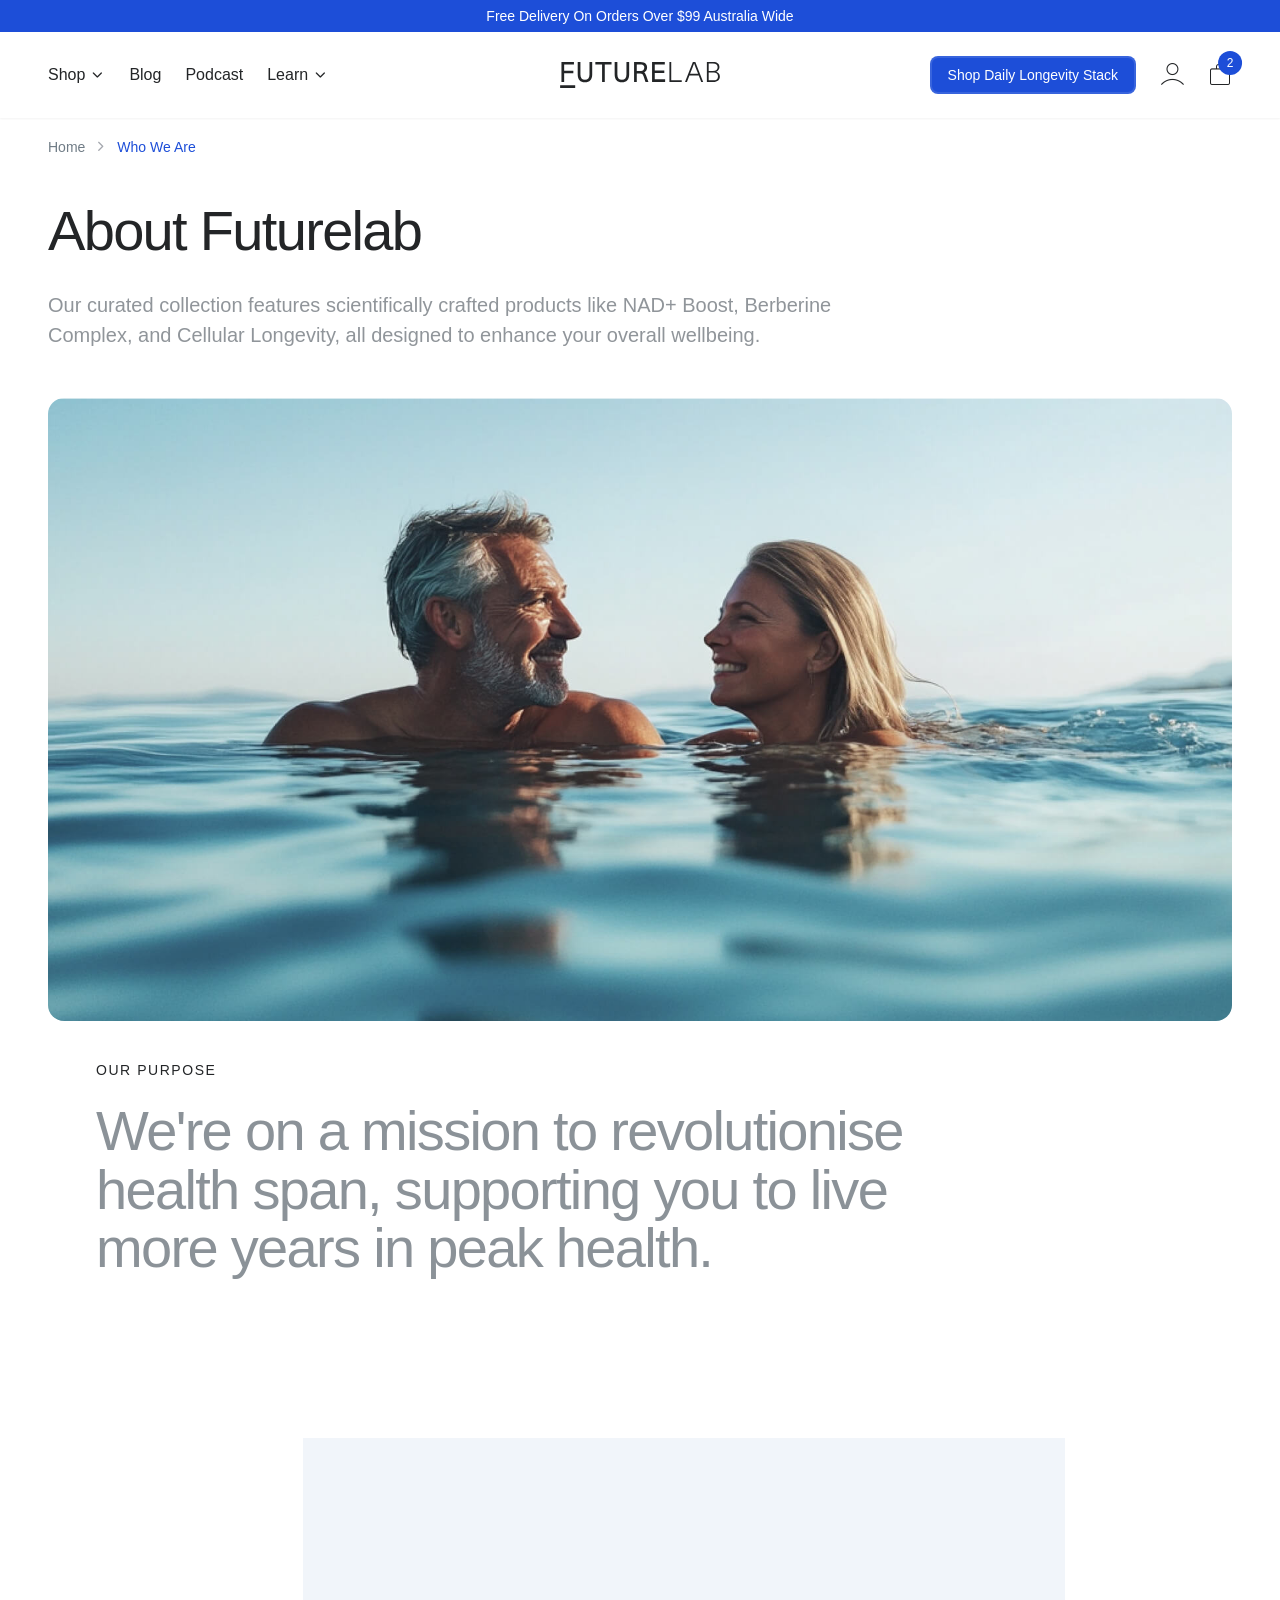
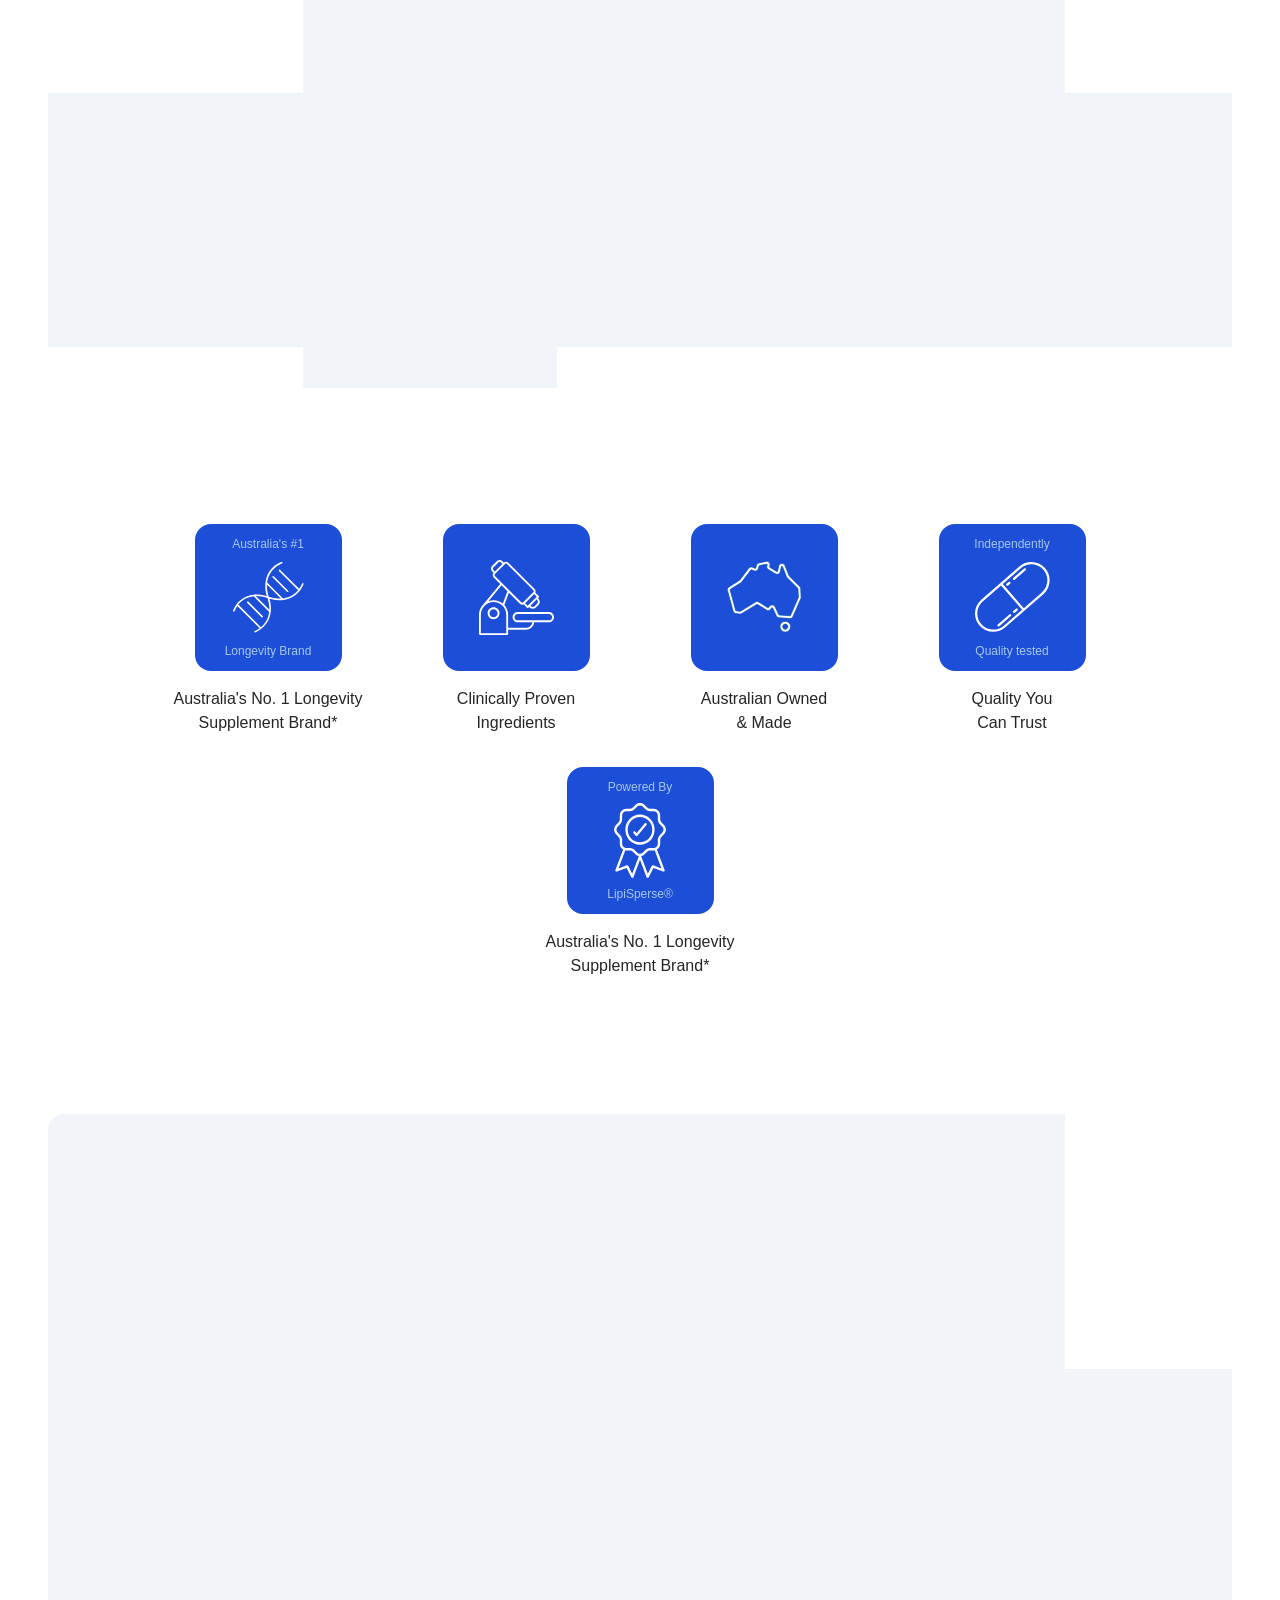
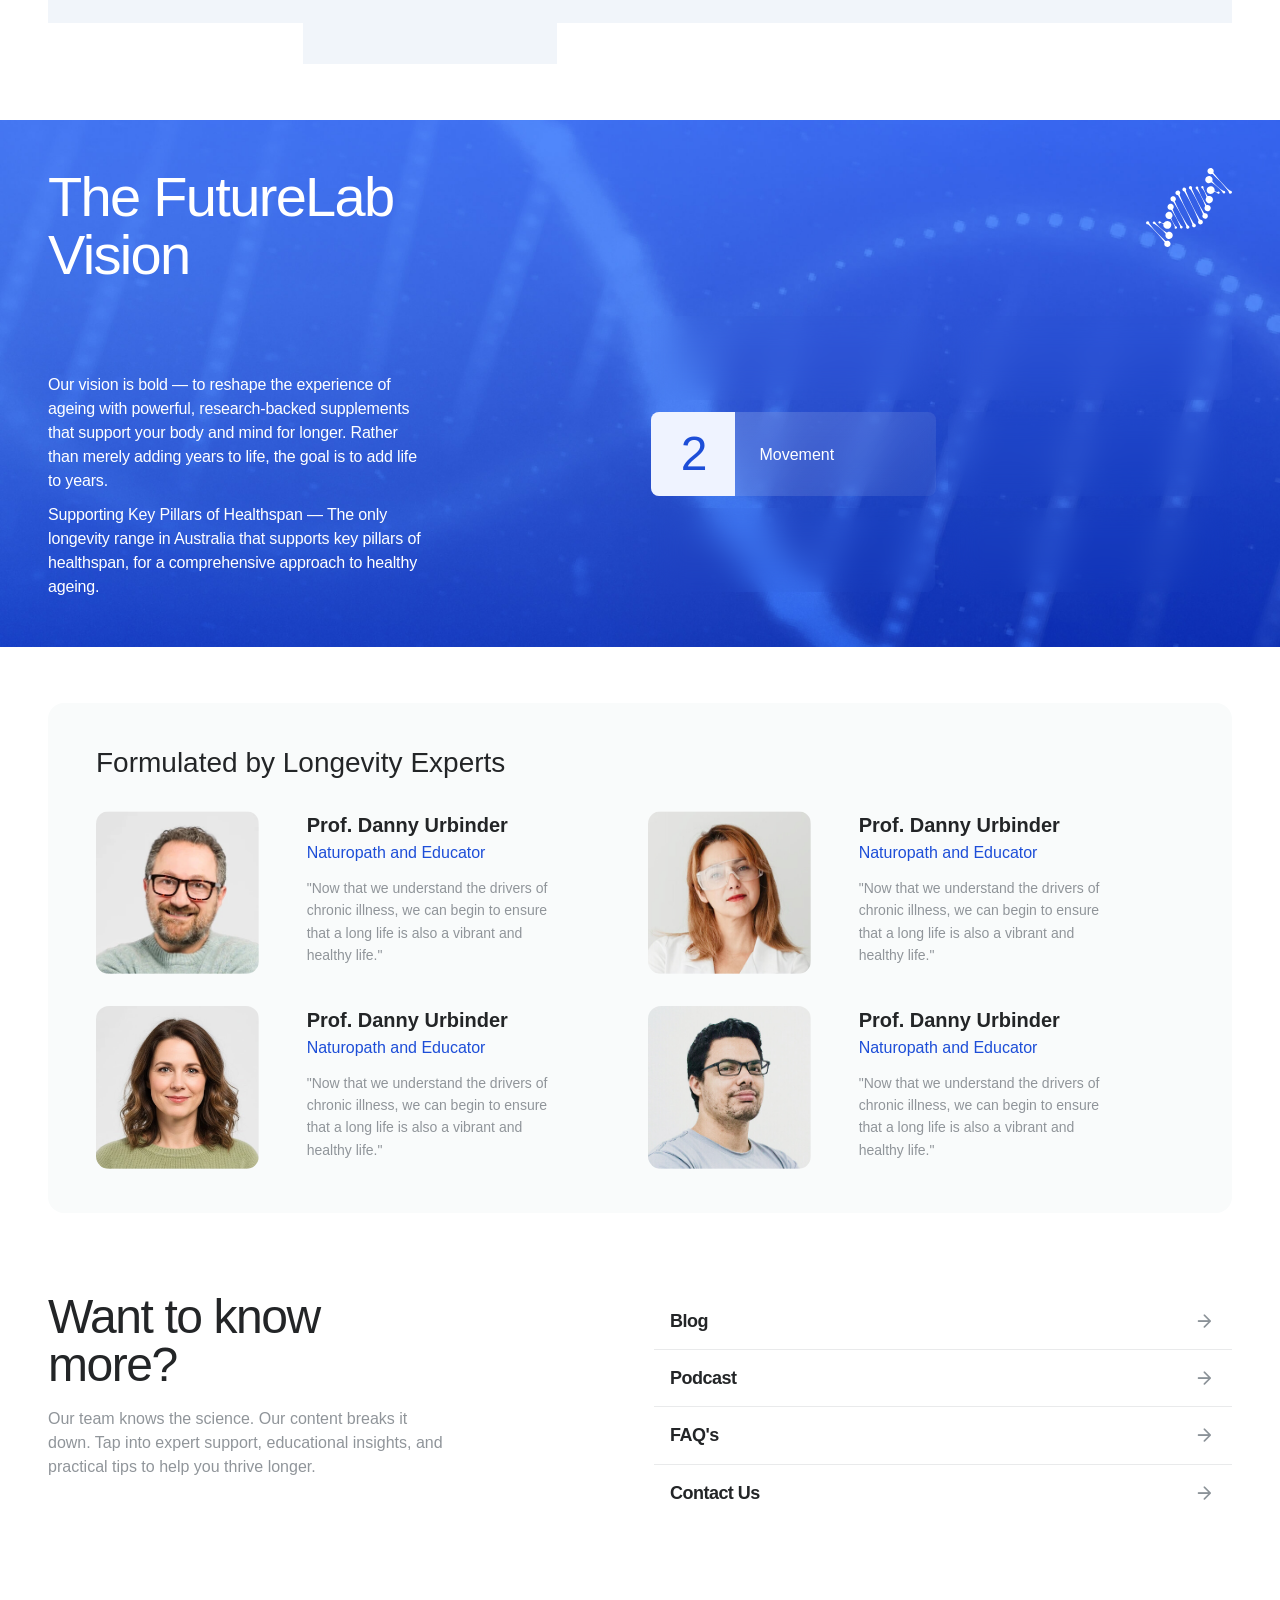
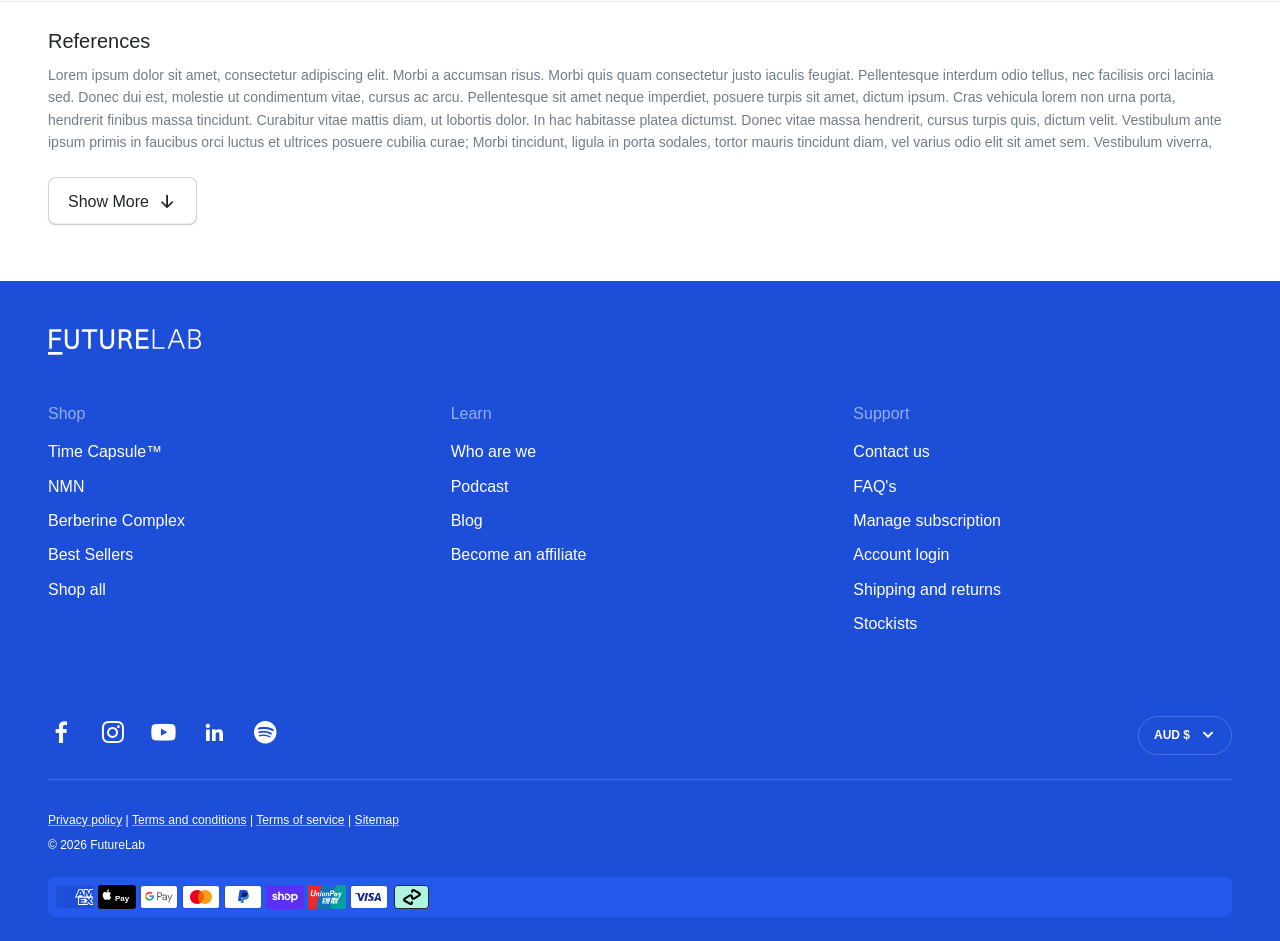
==== commit 743ba047: "refactor: restructure SCSS into flat assets/css/ + unify link styles in body text - Flatten assets/s" ====
--- a/about.html
+++ b/about.html
@@ -515,16 +515,12 @@
 									tincidunt diam, vel varius odio elit sit amet sem. Vestibulum viverra, ligula a posuere pulvinar,
 									metus tellus ultricies augue, ut vulputate tortor metus non lacus. Donec sit amet leo sit amet est
 									semper eleifend id et mauris.</p>
-							</div>
-						</div>
-						<div class="block-seo-text__hidden">
-							<div class="text">
-								<p>Each product is formulated using bioavailable ingredients backed by peer-reviewed research. We use
-									LipiSperse&reg; technology to enhance absorption, ensuring you get the maximum benefit from every
-									capsule. All products are Australian made and independently quality tested.</p>
-								<p>Whether you're looking to boost cellular energy with NAD+ precursors, support metabolic health, or
-									take a comprehensive approach to longevity, FutureLab has a solution designed for your goals.
-									Subscribe and save 20% on all products with free shipping Australia-wide.</p>
+							<p>Each product is formulated using bioavailable ingredients backed by peer-reviewed research. We use
+								LipiSperse&reg; technology to enhance absorption, ensuring you get the maximum benefit from every
+								capsule. All products are Australian made and independently quality tested.</p>
+							<p>Whether you're looking to boost cellular energy with NAD+ precursors, support metabolic health, or
+								take a comprehensive approach to longevity, FutureLab has a solution designed for your goals.
+								Subscribe and save 20% on all products with free shipping Australia-wide.</p>
 							</div>
 						</div>
 						<button class="block-seo-text__toggle">
--- a/assets/css/style.css
+++ b/assets/css/style.css
@@ -240,6 +240,14 @@
 p {
   overflow-wrap: break-word;
 }
+p a {
+  text-decoration: underline;
+  text-decoration-color: color-mix(in srgb, currentColor 50%, transparent);
+  transition: text-decoration-color 0.3s ease, color 0.3s ease;
+}
+p a:hover {
+  text-decoration-color: currentColor;
+}
 
 ul,
 ol {
@@ -266,7 +274,7 @@
 
 [class^=icon-],
 [class*=" icon-"] {
-  font-size: clamp(16px, 1.1111111111vw, 22.2222222222px);
+  font-size: clamp(16px, 1.1111111111vw, 16px);
 }
 @media (max-width: 1023px) {
   [class^=icon-],
@@ -278,7 +286,7 @@
 .icon-arrow-right,
 .icon-arrow-left,
 .icon-arrow-up-right {
-  font-size: clamp(20px, 1.3888888889vw, 27.7777777778px);
+  font-size: clamp(20px, 1.3888888889vw, 20px);
   transition: transform 0.3s ease;
   flex-shrink: 0;
 }
@@ -322,79 +330,9 @@
   border: 0;
 }
 
-@font-face {
-  font-family: "BDO Grotesk";
-  src: url('{{ "BDOGrotesk-Light.woff2" | asset_url }}') format("woff2");
-  font-weight: 300;
-  font-style: normal;
-  font-display: swap;
-}
-@font-face {
-  font-family: "BDO Grotesk";
-  src: url('{{ "BDOGrotesk-Regular.woff2" | asset_url }}') format("woff2");
-  font-weight: 400;
-  font-style: normal;
-  font-display: swap;
-}
-@font-face {
-  font-family: "BDO Grotesk";
-  src: url('{{ "BDOGrotesk-Medium.woff2" | asset_url }}') format("woff2");
-  font-weight: 500;
-  font-style: normal;
-  font-display: swap;
-}
-@font-face {
-  font-family: "BDO Grotesk";
-  src: url('{{ "BDOGrotesk-DemiBold.woff2" | asset_url }}') format("woff2");
-  font-weight: 600;
-  font-style: normal;
-  font-display: swap;
-}
-@font-face {
-  font-family: "BDO Grotesk";
-  src: url('{{ "BDOGrotesk-Bold.woff2" | asset_url }}') format("woff2");
-  font-weight: 700;
-  font-style: normal;
-  font-display: swap;
-}
-@font-face {
-  font-family: "BDO Grotesk";
-  src: url('{{ "BDOGrotesk-ExtraBold.woff2" | asset_url }}') format("woff2");
-  font-weight: 800;
-  font-style: normal;
-  font-display: swap;
-}
-@font-face {
-  font-family: "BDO Grotesk";
-  src: url('{{ "BDOGrotesk-Black.woff2" | asset_url }}') format("woff2");
-  font-weight: 900;
-  font-style: normal;
-  font-display: swap;
-}
-@font-face {
-  font-family: "Neue Haas Grotesk Text";
-  src: url('{{ "neuehaasgrottext-55roman-trial.otf" | asset_url }}') format("opentype");
-  font-weight: 400;
-  font-style: normal;
-  font-display: swap;
-}
-@font-face {
-  font-family: "Neue Haas Grotesk Text";
-  src: url('{{ "neuehaasgrottext-65medium-trial.otf" | asset_url }}') format("opentype");
-  font-weight: 500;
-  font-style: normal;
-  font-display: swap;
-}
-@font-face {
-  font-family: "Neue Haas Grotesk Text";
-  src: url('{{ "neuehaasgrottext-75bold-trial.otf" | asset_url }}') format("opentype");
-  font-weight: 700;
-  font-style: normal;
-  font-display: swap;
-}
 body {
   font-family: "Neue Haas Grotesk Text", sans-serif;
-  font-size: clamp(16px, 1.1111111111vw, 22.2222222222px);
+  font-size: clamp(16px, 1.1111111111vw, 16px);
   font-weight: 400;
   line-height: 1.5;
   color: #232527;
@@ -419,7 +357,7 @@
 @media (min-width: 1024px) {
   h1,
   .h1 {
-    font-size: clamp(56px, 3.8888888889vw, 77.7777777778px);
+    font-size: clamp(56px, 3.8888888889vw, 56px);
   }
 }
 h1,
@@ -439,7 +377,7 @@
 @media (min-width: 1024px) and (max-width: 1279px) and (min-width: 1024px) {
   h1,
   .h1 {
-    font-size: clamp(48px, 3.3333333333vw, 66.6666666667px);
+    font-size: clamp(48px, 3.3333333333vw, 48px);
   }
 }
 @media (max-width: 1023px) {
@@ -455,7 +393,7 @@
 @media (max-width: 1023px) and (min-width: 1024px) {
   h1,
   .h1 {
-    font-size: clamp(40px, 2.7777777778vw, 55.5555555556px);
+    font-size: clamp(40px, 2.7777777778vw, 40px);
   }
 }
 @media (max-width: 767px) {
@@ -471,7 +409,7 @@
 @media (max-width: 767px) and (min-width: 1024px) {
   h1,
   .h1 {
-    font-size: clamp(32px, 2.2222222222vw, 44.4444444444px);
+    font-size: clamp(32px, 2.2222222222vw, 32px);
   }
 }
 
@@ -485,7 +423,7 @@
 @media (min-width: 1024px) {
   h2,
   .h2 {
-    font-size: clamp(48px, 3.3333333333vw, 66.6666666667px);
+    font-size: clamp(48px, 3.3333333333vw, 48px);
   }
 }
 h2,
@@ -505,7 +443,7 @@
 @media (max-width: 1023px) and (min-width: 1024px) {
   h2,
   .h2 {
-    font-size: clamp(40px, 2.7777777778vw, 55.5555555556px);
+    font-size: clamp(40px, 2.7777777778vw, 40px);
   }
 }
 @media (max-width: 767px) {
@@ -521,7 +459,7 @@
 @media (max-width: 767px) and (min-width: 1024px) {
   h2,
   .h2 {
-    font-size: clamp(32px, 2.2222222222vw, 44.4444444444px);
+    font-size: clamp(32px, 2.2222222222vw, 32px);
   }
 }
 
@@ -535,7 +473,7 @@
 @media (min-width: 1024px) {
   h3,
   .h3 {
-    font-size: clamp(40px, 2.7777777778vw, 55.5555555556px);
+    font-size: clamp(40px, 2.7777777778vw, 40px);
   }
 }
 h3,
@@ -554,7 +492,7 @@
 @media (max-width: 1023px) and (min-width: 1024px) {
   h3,
   .h3 {
-    font-size: clamp(28px, 1.9444444444vw, 38.8888888889px);
+    font-size: clamp(28px, 1.9444444444vw, 28px);
   }
 }
 @media (max-width: 767px) {
@@ -569,7 +507,7 @@
 @media (max-width: 767px) and (min-width: 1024px) {
   h3,
   .h3 {
-    font-size: clamp(28px, 1.9444444444vw, 38.8888888889px);
+    font-size: clamp(28px, 1.9444444444vw, 28px);
   }
 }
 
@@ -583,7 +521,7 @@
 @media (min-width: 1024px) {
   h4,
   .h4 {
-    font-size: clamp(28px, 1.9444444444vw, 38.8888888889px);
+    font-size: clamp(28px, 1.9444444444vw, 28px);
   }
 }
 @media (max-width: 767px) {
@@ -597,7 +535,7 @@
 h5,
 .h5 {
   font-family: "BDO Grotesk", sans-serif;
-  font-size: clamp(20px, 1.3888888889vw, 27.7777777778px);
+  font-size: clamp(20px, 1.3888888889vw, 20px);
   font-weight: 600;
   line-height: 1.2;
 }
@@ -612,7 +550,7 @@
 h6,
 .h6 {
   font-family: "BDO Grotesk", sans-serif;
-  font-size: clamp(18px, 1.25vw, 25px);
+  font-size: clamp(18px, 1.25vw, 18px);
   font-weight: 600;
   line-height: 1.35;
 }
@@ -779,9 +717,9 @@
   --radius-md: 8px;
   --radius-lg: 16px;
   --menu-width: 444px;
-  --menu-padding: clamp(24px, 1.6666666667vw, 33.3333333333px);
-  --card-height: clamp(136px, 9.4444444444vw, 188.8888888889px);
-  --header-height: clamp(86px, 5.9722222222vw, 119.4444444444px);
+  --menu-padding: clamp(24px, 1.6666666667vw, 24px);
+  --card-height: clamp(136px, 9.4444444444vw, 136px);
+  --header-height: clamp(86px, 5.9722222222vw, 86px);
   --nav-gap: 16px;
 }
 @media (max-width: 1023px) {
@@ -797,7 +735,7 @@
 #MainContent {
   display: flex;
   flex-direction: column;
-  gap: clamp(24px, 1.6666666667vw, 33.3333333333px);
+  gap: clamp(24px, 1.6666666667vw, 24px);
 }
 @media (max-width: 767px) {
   #MainContent {
@@ -818,7 +756,7 @@
 .block-blog-listing:last-child,
 .article-body:last-child,
 .block-product-grid + .block-seo-text {
-  margin-bottom: clamp(24px, 1.6666666667vw, 33.3333333333px);
+  margin-bottom: clamp(24px, 1.6666666667vw, 24px);
 }
 
 .container {
@@ -827,14 +765,14 @@
   margin: 0 auto;
   padding: 0 var(--container-padding);
 }
-@media (min-width: 1441px) and (max-width: 2000px) {
+@media (min-width: 1441px) and (max-width: 1440px) {
   .container {
     max-width: 100%;
   }
 }
-@media (min-width: 2001px) {
+@media (min-width: 1441px) {
   .container {
-    max-width: 2000px;
+    max-width: 1440px;
   }
 }
 
@@ -900,6 +838,541 @@
   height: auto;
 }
 
+.promo-bar {
+  position: relative;
+  z-index: 200;
+  background-color: #1d4ed8;
+  color: #ffffff;
+  text-align: center;
+}
+.promo-bar .item {
+  min-height: clamp(32px, 2.2222222222vw, 32px);
+  display: flex !important;
+  flex-flow: row wrap;
+  justify-content: center;
+  align-items: center;
+}
+@media (max-width: 767px) {
+  .promo-bar .item {
+    min-height: 30px;
+  }
+}
+.promo-bar p {
+  margin: 0;
+  font-family: "BDO Grotesk", sans-serif;
+  font-size: clamp(14px, 0.9722222222vw, 14px);
+  line-height: 1.2;
+}
+@media (max-width: 767px) {
+  .promo-bar p {
+    font-weight: bold;
+  }
+}
+
+.fl-header-section {
+  display: contents;
+}
+
+.custom-header {
+  background-color: #ffffff;
+  box-shadow: 0px 1px 2px 0px rgba(10, 13, 18, 0.05);
+  height: var(--header-height);
+  position: sticky;
+  top: 0;
+  z-index: 200;
+}
+@media (max-width: 767px) {
+  .custom-header {
+    height: 56px;
+  }
+}
+.custom-header .container {
+  max-width: 100%;
+  height: 100%;
+}
+.custom-header .content {
+  display: flex;
+  align-items: center;
+  height: 100%;
+}
+.custom-header .header__left {
+  flex: 1;
+  display: flex;
+  align-items: center;
+  gap: clamp(24px, 1.6666666667vw, 24px);
+}
+@media (max-width: 1023px) {
+  .custom-header .header__left {
+    padding: 8px;
+    gap: 0;
+  }
+}
+.custom-header .header__nav {
+  display: flex;
+  align-items: center;
+  gap: clamp(24px, 1.6666666667vw, 24px);
+}
+.custom-header .header__nav-item {
+  font-family: "Neue Haas Grotesk Text", sans-serif;
+  font-size: 16px;
+  font-weight: 400;
+  line-height: 1.5;
+}
+@media (min-width: 1024px) {
+  .custom-header .header__nav-item {
+    font-size: clamp(16px, 1.1111111111vw, 16px);
+  }
+}
+.custom-header .header__nav-item {
+  font-size: clamp(16px, 1.1111111111vw, 16px);
+  color: #232527;
+  display: flex;
+  align-items: center;
+  gap: clamp(4px, 0.2777777778vw, 4px);
+  cursor: pointer;
+  transition: color 0.2s ease;
+  height: var(--header-height);
+}
+.custom-header .header__nav-item:hover {
+  color: #1d4ed8;
+}
+.custom-header .header__nav-icon {
+  font-size: clamp(16px, 1.1111111111vw, 16px);
+  flex-shrink: 0;
+}
+.custom-header .header__logo {
+  flex: 1;
+  display: flex;
+  align-items: center;
+  justify-content: center;
+}
+.custom-header .header__logo img {
+  height: clamp(26px, 1.8055555556vw, 26px);
+  width: auto;
+}
+@media (max-width: 767px) {
+  .custom-header .header__logo img {
+    width: 128px;
+    max-width: none;
+    height: auto;
+  }
+}
+.custom-header .header__controls {
+  flex: 1;
+  display: flex;
+  align-items: center;
+  justify-content: flex-end;
+  gap: clamp(24px, 1.6666666667vw, 24px);
+}
+@media (max-width: 1023px) {
+  .custom-header .header__controls {
+    gap: 16px;
+    padding: 8px;
+  }
+}
+.custom-header .header__cta {
+  padding: clamp(6px, 0.4166666667vw, 6px) clamp(16px, 1.1111111111vw, 16px);
+  font-size: clamp(14px, 0.9722222222vw, 14px);
+  line-height: 1.6;
+  white-space: nowrap;
+}
+.custom-header .header__icon {
+  flex-shrink: 0;
+  display: flex;
+  justify-content: center;
+  align-items: center;
+  cursor: pointer;
+  transition: opacity 0.2s ease;
+  width: 24px;
+  height: 24px;
+  position: relative;
+}
+.custom-header .header__icon:hover {
+  opacity: 0.7;
+}
+.custom-header .header__icon [class*=icon-] {
+  font-size: clamp(24px, 1.6666666667vw, 24px);
+}
+.custom-header .header__burger {
+  background: none;
+  border: none;
+  padding: 0;
+}
+.custom-header .header__burger .burger-line {
+  display: block;
+  position: absolute;
+  left: 2px;
+  width: 20px;
+  height: 1px;
+  background-color: #000000;
+  transition: transform 0.3s ease, opacity 0.3s ease;
+  transform-origin: center;
+}
+.custom-header .header__burger:not(.is-open) span:first-child {
+  top: 7px;
+}
+.custom-header .header__burger:not(.is-open) span:nth-child(2) {
+  top: 12px;
+}
+.custom-header .header__burger:not(.is-open) span:last-child {
+  top: 17px;
+}
+.custom-header .header__burger.is-open span:first-child {
+  top: 12px;
+  transform: rotate(45deg);
+}
+.custom-header .header__burger.is-open span:nth-child(2) {
+  width: 0;
+}
+.custom-header .header__burger.is-open span:last-child {
+  top: 12px;
+  transform: rotate(-45deg);
+}
+.custom-header .header__cart {
+  position: relative;
+}
+.custom-header .header__cart-count {
+  position: absolute;
+  top: 0;
+  right: 0;
+  width: clamp(24px, 1.6666666667vw, 24px);
+  height: clamp(24px, 1.6666666667vw, 24px);
+  background-color: #1d4ed8;
+  border-radius: 9999px;
+  color: #ffffff;
+  font-family: "Neue Haas Grotesk Text", sans-serif;
+  font-size: clamp(12px, 0.8333333333vw, 12px);
+  font-weight: 500;
+  display: flex;
+  justify-content: center;
+  align-items: center;
+  transform: translate(42%, -50%);
+}
+.custom-header .header__nav-dropdown {
+  position: relative;
+}
+.custom-header .header__nav-dropdown::after {
+  content: "";
+  position: absolute;
+  left: 0;
+  right: 0;
+  top: 100%;
+  height: var(--nav-gap);
+  display: none;
+}
+.custom-header .header__nav-dropdown.is-open::after {
+  display: block;
+}
+.custom-header .header__dropdown {
+  position: absolute;
+  top: calc(var(--header-height) + var(--nav-gap));
+  left: 0;
+  width: clamp(182px, 12.6388888889vw, 182px);
+  background: #ffffff;
+  border-radius: 16px;
+  box-shadow: 0px 1px 2px 0px rgba(10, 13, 18, 0.05);
+  opacity: 0;
+  transform: translateY(-8px);
+  visibility: hidden;
+  transition: opacity 0.3s ease, transform 0.3s ease, visibility 0s 0.3s;
+}
+.custom-header .header__dropdown.is-open {
+  opacity: 1;
+  transform: translateY(0);
+  visibility: visible;
+  transition-delay: 0s;
+}
+.custom-header .header__dropdown-item {
+  display: block;
+  padding: clamp(16px, 1.1111111111vw, 16px) clamp(24px, 1.6666666667vw, 24px);
+  font-family: "Neue Haas Grotesk Text", sans-serif;
+  font-weight: 500;
+  font-size: clamp(14px, 0.9722222222vw, 14px);
+  line-height: 1.4;
+  color: #232527;
+  text-decoration: none;
+  transition: color 0.2s ease;
+}
+.custom-header .header__dropdown-item + .custom-header .header__dropdown-item {
+  border-top: 1px solid #e6eaed;
+}
+.custom-header .header__dropdown-item:hover {
+  color: #1d4ed8;
+}
+
+@media (max-width: 1023px) {
+  .custom-header.is-menu-open .header__cta {
+    display: none;
+  }
+  .custom-header.is-menu-open .header__login {
+    display: none;
+  }
+  .header__dropdown {
+    display: none;
+  }
+}
+.footer {
+  background-color: #1d4ed8;
+  color: #ffffff;
+  padding: clamp(64px, 4.4444444444vw, 64px) 0 clamp(48px, 3.3333333333vw, 48px);
+}
+@media (max-width: 1280px) {
+  .footer {
+    padding: 48px 0 24px;
+  }
+}
+.footer a {
+  transition: opacity 0.3s ease;
+}
+.footer a:hover {
+  opacity: 0.8;
+  color: inherit !important;
+}
+.footer__top {
+  display: flex;
+  justify-content: space-between;
+  gap: clamp(32px, 2.2222222222vw, 32px);
+  padding-bottom: clamp(32px, 2.2222222222vw, 32px);
+}
+@media (max-width: 1280px) {
+  .footer__top {
+    flex-direction: column;
+    gap: 48px;
+    padding-bottom: 24px;
+  }
+}
+.footer__right {
+  width: 55%;
+  max-width: clamp(660px, 45.8333333333vw, 660px);
+}
+@media (max-width: 1280px) {
+  .footer__right {
+    width: 100%;
+    max-width: 100%;
+  }
+}
+.footer__content {
+  display: flex;
+  flex-wrap: wrap;
+  justify-content: space-between;
+  align-items: center;
+  row-gap: clamp(64px, 4.4444444444vw, 64px);
+}
+@media (max-width: 1280px) {
+  .footer__content {
+    row-gap: 80px;
+  }
+}
+.footer__content nav {
+  width: 100%;
+}
+.footer__social {
+  display: flex;
+  align-items: center;
+  gap: clamp(24px, 1.6666666667vw, 24px);
+}
+@media (max-width: 1280px) {
+  .footer__social {
+    gap: 24px;
+  }
+}
+.footer__nav {
+  list-style: none;
+  margin: 0;
+  padding: 0;
+  display: flex;
+  flex-wrap: wrap;
+  gap: clamp(44px, 3.0555555556vw, 44px) clamp(24px, 1.6666666667vw, 24px);
+}
+@media (max-width: 767px) {
+  .footer__nav {
+    gap: 44px 16px;
+  }
+}
+.footer__column {
+  flex: 1;
+}
+@media (max-width: 767px) {
+  .footer__column {
+    flex: none;
+    width: calc(50% - 8px);
+  }
+}
+.footer__column-title {
+  display: block;
+  font-family: "Neue Haas Grotesk Text", sans-serif;
+  font-size: clamp(16px, 1.1111111111vw, 16px);
+  font-weight: 500;
+  line-height: 1.6;
+  color: #93affd;
+  margin-bottom: clamp(16px, 1.1111111111vw, 16px);
+}
+@media (max-width: 1280px) {
+  .footer__column-title {
+    line-height: 1.4;
+    margin-bottom: 16px;
+  }
+}
+.footer__list {
+  list-style: none;
+  margin: 0;
+  padding: 0;
+  display: flex;
+  flex-direction: column;
+  gap: clamp(12px, 0.8333333333vw, 12px);
+}
+@media (max-width: 1280px) {
+  .footer__list {
+    gap: 12px;
+  }
+}
+.footer__link {
+  display: block;
+  font-family: "Neue Haas Grotesk Text", sans-serif;
+  font-size: clamp(16px, 1.1111111111vw, 16px);
+  font-weight: 500;
+  line-height: 1.6;
+  color: #ffffff;
+}
+@media (max-width: 1280px) {
+  .footer__link {
+    line-height: 1.4;
+  }
+}
+.footer__logo {
+  width: clamp(204px, 14.1666666667vw, 204px);
+  height: auto;
+}
+@media (max-width: 1280px) {
+  .footer__logo {
+    width: 153px;
+  }
+}
+.footer__social-icon {
+  font-size: clamp(27px, 1.875vw, 27px);
+  flex-shrink: 0;
+}
+@media (max-width: 1280px) {
+  .footer__social-icon {
+    font-size: 27px;
+  }
+}
+.footer .dropdown--footer .dropdown__toggle {
+  min-width: 0;
+  gap: clamp(10px, 0.6944444444vw, 10px);
+  padding: clamp(9px, 0.625vw, 9px) clamp(15px, 1.0416666667vw, 15px);
+  border: 1px solid rgba(255, 255, 255, 0.2);
+  border-radius: 40px;
+  background-color: transparent;
+  box-shadow: none;
+  font-size: clamp(12px, 0.8333333333vw, 12px);
+  color: #fcfcfc;
+  transition: all 0.3s;
+}
+.footer .dropdown--footer .dropdown__toggle:hover {
+  border: 1px solid rgb(255, 255, 255);
+}
+.footer .dropdown--footer .dropdown__toggle span {
+  font-weight: 700;
+}
+.footer .dropdown--footer .dropdown__toggle [class*=icon-] {
+  font-size: clamp(16px, 1.1111111111vw, 16px);
+  color: #fcfcfc;
+}
+.footer .dropdown--footer .dropdown__menu {
+  bottom: calc(100% + 4px);
+  top: auto;
+}
+.footer__bottom {
+  display: flex;
+  justify-content: space-between;
+  align-items: center;
+  gap: clamp(16px, 1.1111111111vw, 16px);
+  padding-top: clamp(32px, 2.2222222222vw, 32px);
+  border-top: 1px solid #3b6cf6;
+}
+@media (max-width: 1280px) {
+  .footer__bottom {
+    flex-direction: column;
+    align-items: flex-start;
+    gap: 8px;
+    padding-top: 32px;
+  }
+}
+.footer__bottom .footer__right {
+  display: flex;
+  justify-content: space-between;
+  align-items: center;
+  gap: clamp(16px, 1.1111111111vw, 16px);
+}
+@media (max-width: 1280px) {
+  .footer__bottom .footer__right {
+    flex-direction: column;
+    align-items: flex-start;
+    gap: 24px;
+    width: 100%;
+  }
+}
+.footer__legal {
+  font-family: "BDO Grotesk", sans-serif;
+  font-size: clamp(14px, 0.9722222222vw, 14px);
+  font-weight: 400;
+  line-height: 1.6;
+  color: #ffffff;
+  letter-spacing: 0.005em;
+}
+@media (max-width: 1280px) {
+  .footer__legal {
+    font-size: 12px;
+    line-height: 1.4;
+  }
+}
+.footer__copyright {
+  font-family: "Neue Haas Grotesk Text", sans-serif;
+  font-size: clamp(14px, 0.9722222222vw, 14px);
+  font-weight: 500;
+  line-height: 1.6;
+  color: #ffffff;
+}
+@media (max-width: 1280px) {
+  .footer__copyright {
+    font-size: 12px;
+    line-height: 1.4;
+  }
+}
+.footer__payments {
+  display: flex;
+  flex-flow: row nowrap;
+  gap: clamp(4px, 0.2777777778vw, 4px) clamp(8px, 0.5555555556vw, 8px);
+  padding: clamp(8px, 0.5555555556vw, 8px);
+  background-color: #2559eb;
+  border-radius: var(--radius-md);
+  overflow: hidden;
+}
+@media (max-width: 1280px) {
+  .footer__payments {
+    width: 100%;
+    padding: 8px;
+    gap: 4px;
+  }
+}
+.footer__payments img {
+  flex: 1;
+  min-width: 0;
+  max-width: clamp(38px, 2.6388888889vw, 38px);
+  height: clamp(24px, 1.6666666667vw, 24px);
+  object-fit: contain;
+}
+@media (max-width: 1280px) {
+  .footer__payments img {
+    max-width: 38px;
+    height: 24px;
+  }
+}
+.footer__brand a:hover {
+  opacity: 1;
+}
+
 .btn {
   display: inline-flex;
   align-items: center;
@@ -913,8 +1386,8 @@
   transition: background-color 0.2s ease;
   position: relative;
   border: 2px solid transparent;
-  padding: clamp(9px, 0.625vw, 12.5px) clamp(16px, 1.1111111111vw, 22.2222222222px);
-  font-size: clamp(16px, 1.1111111111vw, 22.2222222222px);
+  padding: clamp(9px, 0.625vw, 9px) clamp(16px, 1.1111111111vw, 16px);
+  font-size: clamp(16px, 1.1111111111vw, 16px);
   font-weight: 500;
   line-height: 1.6;
   text-align: center;
@@ -947,8 +1420,8 @@
   background-color: #ffffff;
   color: #232527;
   border: none;
-  padding-top: clamp(11px, 0.7638888889vw, 15.2777777778px);
-  padding-bottom: clamp(11px, 0.7638888889vw, 15.2777777778px);
+  padding-top: clamp(11px, 0.7638888889vw, 11px);
+  padding-bottom: clamp(11px, 0.7638888889vw, 11px);
   box-shadow: 0px 1px 2px 0px rgba(10, 13, 18, 0.05), inset 0px 0px 0px 1px rgba(10, 13, 18, 0.18), inset 0px -2px 0px 0px rgba(10, 13, 18, 0.05);
   backdrop-filter: blur(34.46px);
   -webkit-backdrop-filter: blur(34.46px);
@@ -957,12 +1430,12 @@
   background-color: #f1f5fa;
 }
 .btn--white.btn--md {
-  padding-top: clamp(13px, 0.9027777778vw, 18.0555555556px);
-  padding-bottom: clamp(13px, 0.9027777778vw, 18.0555555556px);
+  padding-top: clamp(13px, 0.9027777778vw, 13px);
+  padding-bottom: clamp(13px, 0.9027777778vw, 13px);
 }
 .btn--white.btn--lg {
-  padding-top: clamp(16px, 1.1111111111vw, 22.2222222222px);
-  padding-bottom: clamp(16px, 1.1111111111vw, 22.2222222222px);
+  padding-top: clamp(16px, 1.1111111111vw, 16px);
+  padding-bottom: clamp(16px, 1.1111111111vw, 16px);
 }
 .btn--outline-dark {
   background-color: transparent;
@@ -986,32 +1459,32 @@
   background-color: rgba(255, 255, 255, 0.5);
 }
 .btn--sm {
-  padding-top: clamp(6px, 0.4166666667vw, 8.3333333333px);
-  padding-bottom: clamp(6px, 0.4166666667vw, 8.3333333333px);
+  padding-top: clamp(6px, 0.4166666667vw, 6px);
+  padding-bottom: clamp(6px, 0.4166666667vw, 6px);
 }
 .btn--md {
-  font-size: clamp(20px, 1.3888888889vw, 27.7777777778px);
+  font-size: clamp(20px, 1.3888888889vw, 20px);
   line-height: 1.5;
-  padding: clamp(11px, 0.7638888889vw, 15.2777777778px) clamp(28px, 1.9444444444vw, 38.8888888889px);
+  padding: clamp(11px, 0.7638888889vw, 11px) clamp(28px, 1.9444444444vw, 28px);
 }
 .btn--lg {
-  font-size: clamp(20px, 1.3888888889vw, 27.7777777778px);
+  font-size: clamp(20px, 1.3888888889vw, 20px);
   line-height: 1.5;
-  padding: clamp(14px, 0.9722222222vw, 19.4444444444px) clamp(24px, 1.6666666667vw, 33.3333333333px);
+  padding: clamp(14px, 0.9722222222vw, 14px) clamp(24px, 1.6666666667vw, 24px);
 }
 .btn--full {
   width: 100%;
 }
 .btn__icon {
-  font-size: clamp(20px, 1.3888888889vw, 27.7777777778px);
+  font-size: clamp(20px, 1.3888888889vw, 20px);
   flex-shrink: 0;
   transition: all 0.2s ease;
 }
 .btn__icon--lg {
-  font-size: clamp(22px, 1.5277777778vw, 30.5555555556px);
+  font-size: clamp(22px, 1.5277777778vw, 22px);
 }
 .btn .icon-arrow-right {
-  margin-right: calc(clamp(6px, 0.4166666667vw, 8.3333333333px) * -1);
+  margin-right: calc(clamp(6px, 0.4166666667vw, 6px) * -1);
 }
 .btn:hover:not(:disabled):not(.disabled) .btn__icon, .btn:hover:not(:disabled):not(.disabled) [class*=icon-] {
   transform: translateX(4px);
@@ -1020,155 +1493,218 @@
   transition: all 0.2s ease;
 }
 
-.breadcrumb .content {
-  padding: clamp(16px, 1.1111111111vw, 22.2222222222px) 0;
-}
-.breadcrumb__list {
-  display: flex;
-  align-items: center;
-  gap: clamp(8px, 0.5555555556vw, 11.1111111111px);
-  list-style: none;
-  margin: 0;
-  padding: 0;
-  flex-wrap: wrap;
-}
-@media (max-width: 767px) {
-  .breadcrumb__list {
-    gap: 6px;
-  }
-}
-.breadcrumb__item {
-  display: flex;
-  align-items: center;
-  gap: clamp(8px, 0.5555555556vw, 11.1111111111px);
-  font-family: "Neue Haas Grotesk Text", sans-serif;
-  font-size: clamp(14px, 0.9722222222vw, 19.4444444444px);
+form {
+  --color-input-border: #8b9298;
+}
+
+.form__row {
+  display: flex;
+  gap: clamp(32px, 2.2222222222vw, 32px);
+}
+@media (max-width: 767px) {
+  .form__row {
+    flex-direction: column;
+    gap: 0;
+  }
+}
+.form__group {
+  display: flex;
+  flex-direction: column;
+  gap: clamp(8px, 0.5555555556vw, 8px);
+  margin-bottom: clamp(24px, 1.6666666667vw, 24px);
+  flex: 1;
+}
+@media (max-width: 767px) {
+  .form__group {
+    margin-bottom: 16px;
+  }
+}
+.form__label {
+  font-family: "BDO Grotesk", sans-serif;
+  font-size: clamp(14px, 0.9722222222vw, 14px);
+  font-weight: 400;
+  line-height: clamp(20px, 1.3888888889vw, 20px);
+  color: #707c86;
+}
+.form__required {
+  color: #1d4ed8;
+}
+.form__input, .form__textarea {
+  width: 100%;
+  padding: clamp(9px, 0.625vw, 9px) clamp(14px, 0.9722222222vw, 14px);
+  border: 1px solid #8b9298;
+  border-radius: var(--radius-md);
+  background-color: #ffffff;
+  font-family: "Neue Haas Grotesk Text", sans-serif;
+  font-size: clamp(16px, 1.1111111111vw, 16px);
+  font-weight: 400;
+  line-height: 1.5;
+  color: #232527;
+  box-shadow: 0px 1px 2px 0px rgba(10, 13, 18, 0.05);
+  transition: all 0.2s ease;
+}
+.form__input::placeholder, .form__textarea::placeholder {
+  color: #8b9298;
+}
+.form__input:focus, .form__textarea:focus {
+  outline: none;
+  border: 2px solid #9e77ed;
+  padding: calc(clamp(9px, 0.625vw, 9px) - 1px) calc(clamp(14px, 0.9722222222vw, 14px) - 1px);
+}
+.form__textarea {
+  min-height: clamp(132px, 9.1666666667vw, 132px);
+  resize: vertical;
+}
+.form__checkbox {
+  position: relative;
+  display: flex;
+  align-items: flex-start;
+  margin-bottom: clamp(32px, 2.2222222222vw, 32px);
+}
+@media (max-width: 767px) {
+  .form__checkbox {
+    margin-bottom: 24px;
+  }
+}
+.form__checkbox input[type=checkbox] {
+  position: absolute;
+  width: 0;
+  height: 0;
+  opacity: 0;
+}
+.form__checkbox::before {
+  content: "";
+  width: clamp(20px, 1.3888888889vw, 20px);
+  height: clamp(20px, 1.3888888889vw, 20px);
+  min-width: clamp(20px, 1.3888888889vw, 20px);
+  border: 1px solid #c9d3dc;
+  border-radius: 6px;
+  background-color: #ffffff;
+  transition: background-color 0.2s ease, border-color 0.2s ease;
+  cursor: pointer;
+  position: absolute;
+  left: 0;
+  top: 50%;
+  transform: translate(0, -50%);
+  pointer-events: none;
+}
+.form__checkbox::after {
+  content: "";
+  position: absolute;
+  width: clamp(12px, 0.8333333333vw, 12px);
+  height: clamp(7px, 0.4861111111vw, 7px);
+  border-left: 2px solid #ffffff;
+  border-bottom: 2px solid #ffffff;
+  opacity: 0;
+  transition: opacity 0.2s ease;
+  pointer-events: none;
+  position: absolute;
+  left: clamp(4px, 0.2777777778vw, 4px);
+  top: 50%;
+  transform: translate(0, -50%) rotate(-45deg);
+}
+.form__checkbox:has(input:checked)::before {
+  background-color: #9e77ed;
+  border-color: #9e77ed;
+}
+.form__checkbox:has(input:checked)::after {
+  opacity: 1;
+}
+.form__checkbox label {
+  font-family: "Neue Haas Grotesk Text", sans-serif;
+  font-size: clamp(16px, 1.1111111111vw, 16px);
+  font-weight: 400;
+  line-height: 1.5;
+  color: #707c86;
+  cursor: pointer;
+  padding-left: clamp(32px, 2.2222222222vw, 32px);
+}
+.form__checkbox label a {
+  color: #707c86;
+  text-decoration: underline;
+}
+
+.dropdown {
+  position: relative;
+  flex-shrink: 0;
+}
+.dropdown__toggle {
+  display: flex;
+  align-items: center;
+  gap: clamp(8px, 0.5555555556vw, 8px);
+  min-width: clamp(168px, 11.6666666667vw, 168px);
+  text-align: left;
+  padding: clamp(9px, 0.625vw, 9px) clamp(14px, 0.9722222222vw, 14px);
+  border: 1px solid #d5d7da;
+  border-radius: var(--radius-md);
+  background-color: #ffffff;
+  box-shadow: 0px 1px 2px 0px rgba(10, 13, 18, 0.05);
+  font-family: "Neue Haas Grotesk Text", sans-serif;
+  font-size: clamp(14px, 0.9722222222vw, 14px);
   font-weight: 500;
   line-height: 1.6;
-  color: #707c86;
-}
-@media (max-width: 767px) {
-  .breadcrumb__item {
-    gap: 6px;
-    font-size: 12px;
-    line-height: 1.3;
-  }
-}
-.breadcrumb__item a {
-  color: #707c86;
-  text-decoration: none;
-}
-.breadcrumb__item a:hover {
+  letter-spacing: 0;
   color: #232527;
-}
-.breadcrumb__item--active {
+  cursor: pointer;
+  white-space: nowrap;
+}
+.dropdown__toggle span {
+  flex: 1;
+  font-family: "BDO Grotesk", sans-serif;
+  font-weight: 400;
+}
+.dropdown__toggle [class*=icon-] {
+  font-size: clamp(20px, 1.3888888889vw, 20px);
+  flex-shrink: 0;
+  transition: transform 0.3s ease;
+  color: #8b9298;
+  flex: none;
+}
+.dropdown__toggle.is-active [class*=icon-] {
+  transform: rotate(180deg);
+}
+.dropdown__menu {
+  display: none;
+  position: absolute;
+  top: calc(100% + 4px);
+  right: 0;
+  min-width: 100%;
+  margin: 0;
+  padding: clamp(4px, 0.2777777778vw, 4px) 0;
+  list-style: none;
+  background-color: #ffffff;
+  border: 1px solid #d5d7da;
+  border-radius: var(--radius-md);
+  box-shadow: 0px 4px 16px 0px rgba(0, 0, 0, 0.08);
+  z-index: 10;
+}
+.dropdown__item {
+  padding: clamp(8px, 0.5555555556vw, 8px) clamp(14px, 0.9722222222vw, 14px);
+  font-family: "BDO Grotesk", sans-serif;
+  font-size: clamp(14px, 0.9722222222vw, 14px);
+  font-weight: 400;
+  line-height: 1.6;
+  color: #232527;
+  cursor: pointer;
+  white-space: nowrap;
+  transition: background-color 0.15s ease;
+}
+.dropdown__item:hover {
+  background-color: #f1f5fa;
+}
+.dropdown__item.is-selected {
+  font-weight: 600;
   color: #1d4ed8;
 }
-.breadcrumb__item--active a {
-  color: #1d4ed8;
-}
-.breadcrumb__item::after {
-  font-family: "icomoon" !important;
-  content: "\e915";
-  font-size: clamp(16px, 1.1111111111vw, 22.2222222222px);
-  color: #A4A7AE;
-  flex-shrink: 0;
-}
-.breadcrumb__item:last-child::after {
-  display: none;
-}
-
-.page-header .content {
-  padding: clamp(32px, 2.2222222222vw, 44.4444444444px) 0 clamp(48px, 3.3333333333vw, 66.6666666667px);
-}
-@media (max-width: 767px) {
-  .page-header .content {
-    padding: 8px 0 32px;
-  }
-}
-.page-header__title {
-  color: #232527;
-  margin-bottom: clamp(24px, 1.6666666667vw, 33.3333333333px);
-  transform: translate(0, -10%);
-}
-@media (min-width: 1024px) {
-  .page-header__title {
-    max-width: 85%;
-  }
-}
-@media (min-width: 768px) and (max-width: 1023px) {
-  .page-header__title {
-    font-size: 40px;
-    letter-spacing: -1.44px;
-    margin-bottom: 16px;
-  }
-}
-@media (max-width: 767px) {
-  .page-header__title {
-    font-size: 32px;
-    line-height: 1.2;
-    letter-spacing: -0.96px;
-    margin-bottom: 12px;
-    transform: none;
-  }
-}
-.page-header__description {
-  max-width: 66.6666666667%;
-}
-@media (min-width: 1024px) and (max-width: 1279px) {
-  .page-header__description {
-    max-width: 80%;
-  }
-}
-@media (min-width: 768px) and (max-width: 1023px) {
-  .page-header__description {
-    max-width: 90%;
-  }
-}
-.page-header__description {
-  font-family: "Neue Haas Grotesk Text", sans-serif;
-  font-size: clamp(20px, 1.3888888889vw, 27.7777777778px);
-  font-weight: 400;
-  line-height: 1.5;
-  color: #90959a;
-}
-@media (max-width: 767px) {
-  .page-header__description {
-    max-width: 100%;
-    font-size: 16px;
-    line-height: 1.5;
-  }
-}
-.page-header--hidden {
-  display: none;
-}
-.page-header.text-center {
-  padding: clamp(120px, 8.3333333333vw, 166.6666666667px) 0;
-}
-.page-header.text-center .page-header__title,
-.page-header.text-center .page-header__description,
-.page-header.text-center .btn {
-  margin-inline: auto;
-}
-.page-header.text-center .btn {
-  margin-top: 20px;
-}
-.page-header--article .content {
-  padding-top: clamp(74px, 5.1388888889vw, 102.7777777778px);
-  padding-bottom: clamp(56px, 3.8888888889vw, 77.7777777778px);
-}
-.page-header--article .page-header__title {
-  margin-bottom: clamp(30px, 2.0833333333vw, 41.6666666667px);
-  transform: translate(0, 0);
-}
-
-section:has(section.page-header--hidden) {
-  display: none;
+
+section[class*=block-]:has(.dropdown) {
+  position: relative;
+  z-index: 1;
 }
 
 .pagination {
   border-top: 1px solid #e9eaeb;
-  padding-top: clamp(20px, 1.3888888889vw, 27.7777777778px);
+  padding-top: clamp(20px, 1.3888888889vw, 20px);
 }
 @media (max-width: 767px) {
   .pagination {
@@ -1190,12 +1726,12 @@
   display: flex;
   align-items: center;
   justify-content: center;
-  min-width: clamp(40px, 2.7777777778vw, 55.5555555556px);
-  height: clamp(40px, 2.7777777778vw, 55.5555555556px);
-  padding: 0 clamp(12px, 0.8333333333vw, 16.6666666667px);
+  min-width: clamp(40px, 2.7777777778vw, 40px);
+  height: clamp(40px, 2.7777777778vw, 40px);
+  padding: 0 clamp(12px, 0.8333333333vw, 12px);
   border-radius: 9999px;
   font-family: "Neue Haas Grotesk Text", sans-serif;
-  font-size: clamp(14px, 0.9722222222vw, 19.4444444444px);
+  font-size: clamp(14px, 0.9722222222vw, 14px);
   font-weight: 500;
   line-height: 1.43;
   color: #717680;
@@ -1217,7 +1753,7 @@
   cursor: not-allowed;
 }
 .pagination__item--prev > a, .pagination__item--prev > span, .pagination__item--next > a, .pagination__item--next > span {
-  gap: clamp(4px, 0.2777777778vw, 5.5555555556px);
+  gap: clamp(4px, 0.2777777778vw, 4px);
   color: #535862;
   font-weight: 600;
   padding: 0;
@@ -1283,689 +1819,62 @@
   }
 }
 
-.filter-bar {
-  z-index: 1;
-  position: relative;
-  display: flex;
-  align-items: center;
-  justify-content: space-between;
-  gap: clamp(32px, 2.2222222222vw, 44.4444444444px);
-}
-@media (max-width: 767px) {
-  .filter-bar {
-    flex-direction: row;
-    align-items: center;
-    gap: 8px;
-    padding-bottom: 16px;
-  }
-}
-.filter-bar .dropdown__filter-icon {
-  display: none;
-}
-.filter-bar .dropdown__toggle span {
-  font-family: "Neue Haas Grotesk Text", sans-serif;
-}
-@media (max-width: 767px) {
-  .filter-bar .dropdown__toggle {
-    width: 40px;
-    height: 40px;
-    min-width: 0;
-    padding: 0;
-    border: 1px solid #d5d7da;
-    border-radius: var(--radius-md);
-    background-color: #ffffff;
-    font-size: 0;
-    justify-content: center;
-    flex-shrink: 0;
-    gap: 0;
-  }
-  .filter-bar .dropdown__toggle span,
-  .filter-bar .dropdown__toggle .dropdown__chevron {
-    display: none;
-  }
-  .filter-bar .dropdown__toggle .dropdown__filter-icon {
-    display: block;
-    font-size: 20px;
-    flex-shrink: 0;
-  }
-  .filter-bar .dropdown__toggle.is-active .dropdown__filter-icon {
-    transform: none;
-  }
-}
-.filter-bar .dropdown__item {
-  font-family: "Neue Haas Grotesk Text", sans-serif;
-  font-size: clamp(16px, 1.1111111111vw, 22.2222222222px);
-  font-weight: 500;
-  line-height: 1.5;
-}
-.filter-bar__info {
-  display: flex;
-  align-items: center;
-  gap: clamp(24px, 1.6666666667vw, 33.3333333333px);
-}
-@media (max-width: 1023px) {
-  .filter-bar__info {
-    gap: 16px;
-    flex-wrap: wrap;
-  }
-}
-.filter-bar__count {
-  font-family: "Neue Haas Grotesk Text", sans-serif;
-  font-size: 14px;
-  font-weight: 500;
-  line-height: 1.4;
-  color: #232527;
-  white-space: nowrap;
-}
-@media (max-width: 767px) {
-  .filter-bar__count {
-    flex: 1;
-  }
-}
-.filter-bar__divider {
-  width: 1px;
-  height: clamp(19px, 1.3194444444vw, 26.3888888889px);
-  background-color: #e9eaeb;
-  flex-shrink: 0;
-}
-.filter-bar__toggle {
-  display: flex;
-  align-items: center;
-  gap: clamp(8px, 0.5555555556vw, 11.1111111111px);
-  cursor: pointer;
-}
-.filter-bar__switch {
-  position: relative;
-  width: clamp(36px, 2.5vw, 50px);
-  height: clamp(20px, 1.3888888889vw, 27.7777777778px);
-  background-color: #f5f5f5;
-  border-radius: 9999px;
-  border: none;
-  padding: 2px;
-  cursor: pointer;
-  flex-shrink: 0;
-  transition: background-color 0.2s ease;
-}
-.filter-bar__switch::after {
-  content: "";
-  display: block;
-  width: clamp(16px, 1.1111111111vw, 22.2222222222px);
-  height: clamp(16px, 1.1111111111vw, 22.2222222222px);
-  background-color: #ffffff;
-  border-radius: 50%;
-  box-shadow: 0 1px 3px 0 rgba(10, 13, 18, 0.1), 0 1px 2px -1px rgba(10, 13, 18, 0.1);
-  transition: transform 0.2s ease;
-}
-.filter-bar__switch--active {
-  background-color: #1d4ed8;
-}
-.filter-bar__switch--active::after {
-  transform: translateX(clamp(16px, 1.1111111111vw, 22.2222222222px));
-}
-.filter-bar__switch-label {
-  font-family: "BDO Grotesk", sans-serif;
-  font-size: clamp(14px, 0.9722222222vw, 19.4444444444px);
-  font-weight: 400;
-  line-height: 1.6;
-  color: #232527;
-  white-space: nowrap;
-}
-
-.filter-tabs {
-  display: flex;
-  align-items: center;
-  justify-content: flex-start;
-  flex: 1;
-  gap: clamp(12px, 0.8333333333vw, 16.6666666667px);
-  border-bottom: 1px solid #e9eaeb;
-  padding-top: clamp(8px, 0.5555555556vw, 11.1111111111px);
-  overflow: auto hidden;
-  scrollbar-width: none;
-  scroll-snap-type: x mandatory;
-  overscroll-behavior-x: contain;
-  padding-bottom: 8px;
-  margin-bottom: -8px;
-  transform: translate(0, -8px);
-}
-.filter-tabs::-webkit-scrollbar {
-  display: none;
-}
-@media (max-width: 767px) {
-  .filter-tabs {
-    width: 100%;
-    padding-bottom: 0;
-  }
-}
-.filter-tabs__tab {
-  display: inline-flex;
-  align-items: center;
-  justify-content: center;
-  padding: clamp(8px, 0.5555555556vw, 11.1111111111px) clamp(4px, 0.2777777778vw, 5.5555555556px);
-  background: none;
-  border: none;
-  font-family: "Neue Haas Grotesk Text", sans-serif;
-  font-size: clamp(16px, 1.1111111111vw, 22.2222222222px);
-  font-weight: 600;
-  line-height: 1.5;
-  color: #707c86;
-  cursor: pointer;
-  white-space: nowrap;
-  scroll-snap-align: start;
-  transition: color 0.2s ease, box-shadow 0.2s ease;
-  transform: translate(0, 8px);
-  outline-offset: -2px;
-}
-.filter-tabs__tab:hover, .filter-tabs__tab--active {
-  color: #1d4ed8;
-  box-shadow: inset 0 -2px 0 0 #7F56D9;
-}
-
-.dropdown {
-  position: relative;
-  flex-shrink: 0;
-}
-.dropdown__toggle {
-  display: flex;
-  align-items: center;
-  gap: clamp(8px, 0.5555555556vw, 11.1111111111px);
-  min-width: clamp(168px, 11.6666666667vw, 233.3333333333px);
-  text-align: left;
-  padding: clamp(9px, 0.625vw, 12.5px) clamp(14px, 0.9722222222vw, 19.4444444444px);
-  border: 1px solid #d5d7da;
-  border-radius: var(--radius-md);
-  background-color: #ffffff;
-  box-shadow: 0px 1px 2px 0px rgba(10, 13, 18, 0.05);
-  font-family: "Neue Haas Grotesk Text", sans-serif;
-  font-size: clamp(14px, 0.9722222222vw, 19.4444444444px);
+.breadcrumb .content {
+  padding: clamp(16px, 1.1111111111vw, 16px) 0;
+}
+.breadcrumb__list {
+  display: flex;
+  align-items: center;
+  gap: clamp(8px, 0.5555555556vw, 8px);
+  list-style: none;
+  margin: 0;
+  padding: 0;
+  flex-wrap: wrap;
+}
+@media (max-width: 767px) {
+  .breadcrumb__list {
+    gap: 6px;
+  }
+}
+.breadcrumb__item {
+  display: flex;
+  align-items: center;
+  gap: clamp(8px, 0.5555555556vw, 8px);
+  font-family: "Neue Haas Grotesk Text", sans-serif;
+  font-size: clamp(14px, 0.9722222222vw, 14px);
   font-weight: 500;
   line-height: 1.6;
-  letter-spacing: 0;
+  color: #707c86;
+}
+@media (max-width: 767px) {
+  .breadcrumb__item {
+    gap: 6px;
+    font-size: 12px;
+    line-height: 1.3;
+  }
+}
+.breadcrumb__item a {
+  color: #707c86;
+  text-decoration: none;
+}
+.breadcrumb__item a:hover {
   color: #232527;
-  cursor: pointer;
-  white-space: nowrap;
-}
-.dropdown__toggle span {
-  flex: 1;
-  font-family: "BDO Grotesk", sans-serif;
-  font-weight: 400;
-}
-.dropdown__toggle [class*=icon-] {
-  font-size: clamp(20px, 1.3888888889vw, 27.7777777778px);
+}
+.breadcrumb__item--active {
+  color: #1d4ed8;
+}
+.breadcrumb__item--active a {
+  color: #1d4ed8;
+}
+.breadcrumb__item::after {
+  font-family: "icomoon" !important;
+  content: "\e915";
+  font-size: clamp(16px, 1.1111111111vw, 16px);
+  color: #A4A7AE;
   flex-shrink: 0;
-  transition: transform 0.3s ease;
-  color: #8b9298;
-  flex: none;
-}
-.dropdown__toggle.is-active [class*=icon-] {
-  transform: rotate(180deg);
-}
-.dropdown__menu {
+}
+.breadcrumb__item:last-child::after {
   display: none;
-  position: absolute;
-  top: calc(100% + 4px);
-  right: 0;
-  min-width: 100%;
-  margin: 0;
-  padding: clamp(4px, 0.2777777778vw, 5.5555555556px) 0;
-  list-style: none;
-  background-color: #ffffff;
-  border: 1px solid #d5d7da;
-  border-radius: var(--radius-md);
-  box-shadow: 0px 4px 16px 0px rgba(0, 0, 0, 0.08);
-  z-index: 10;
-}
-.dropdown__item {
-  padding: clamp(8px, 0.5555555556vw, 11.1111111111px) clamp(14px, 0.9722222222vw, 19.4444444444px);
-  font-family: "BDO Grotesk", sans-serif;
-  font-size: clamp(14px, 0.9722222222vw, 19.4444444444px);
-  font-weight: 400;
-  line-height: 1.6;
-  color: #232527;
-  cursor: pointer;
-  white-space: nowrap;
-  transition: background-color 0.15s ease;
-}
-.dropdown__item:hover {
-  background-color: #f1f5fa;
-}
-.dropdown__item.is-selected {
-  font-weight: 600;
-  color: #1d4ed8;
-}
-
-section[class*=block-]:has(.dropdown) {
-  position: relative;
-  z-index: 1;
-}
-
-form {
-  --color-input-border: #8b9298;
-}
-
-.form__row {
-  display: flex;
-  gap: clamp(32px, 2.2222222222vw, 44.4444444444px);
-}
-@media (max-width: 767px) {
-  .form__row {
-    flex-direction: column;
-    gap: 0;
-  }
-}
-.form__group {
-  display: flex;
-  flex-direction: column;
-  gap: clamp(8px, 0.5555555556vw, 11.1111111111px);
-  margin-bottom: clamp(24px, 1.6666666667vw, 33.3333333333px);
-  flex: 1;
-}
-@media (max-width: 767px) {
-  .form__group {
-    margin-bottom: 16px;
-  }
-}
-.form__label {
-  font-family: "BDO Grotesk", sans-serif;
-  font-size: clamp(14px, 0.9722222222vw, 19.4444444444px);
-  font-weight: 400;
-  line-height: clamp(20px, 1.3888888889vw, 27.7777777778px);
-  color: #707c86;
-}
-.form__required {
-  color: #1d4ed8;
-}
-.form__input, 